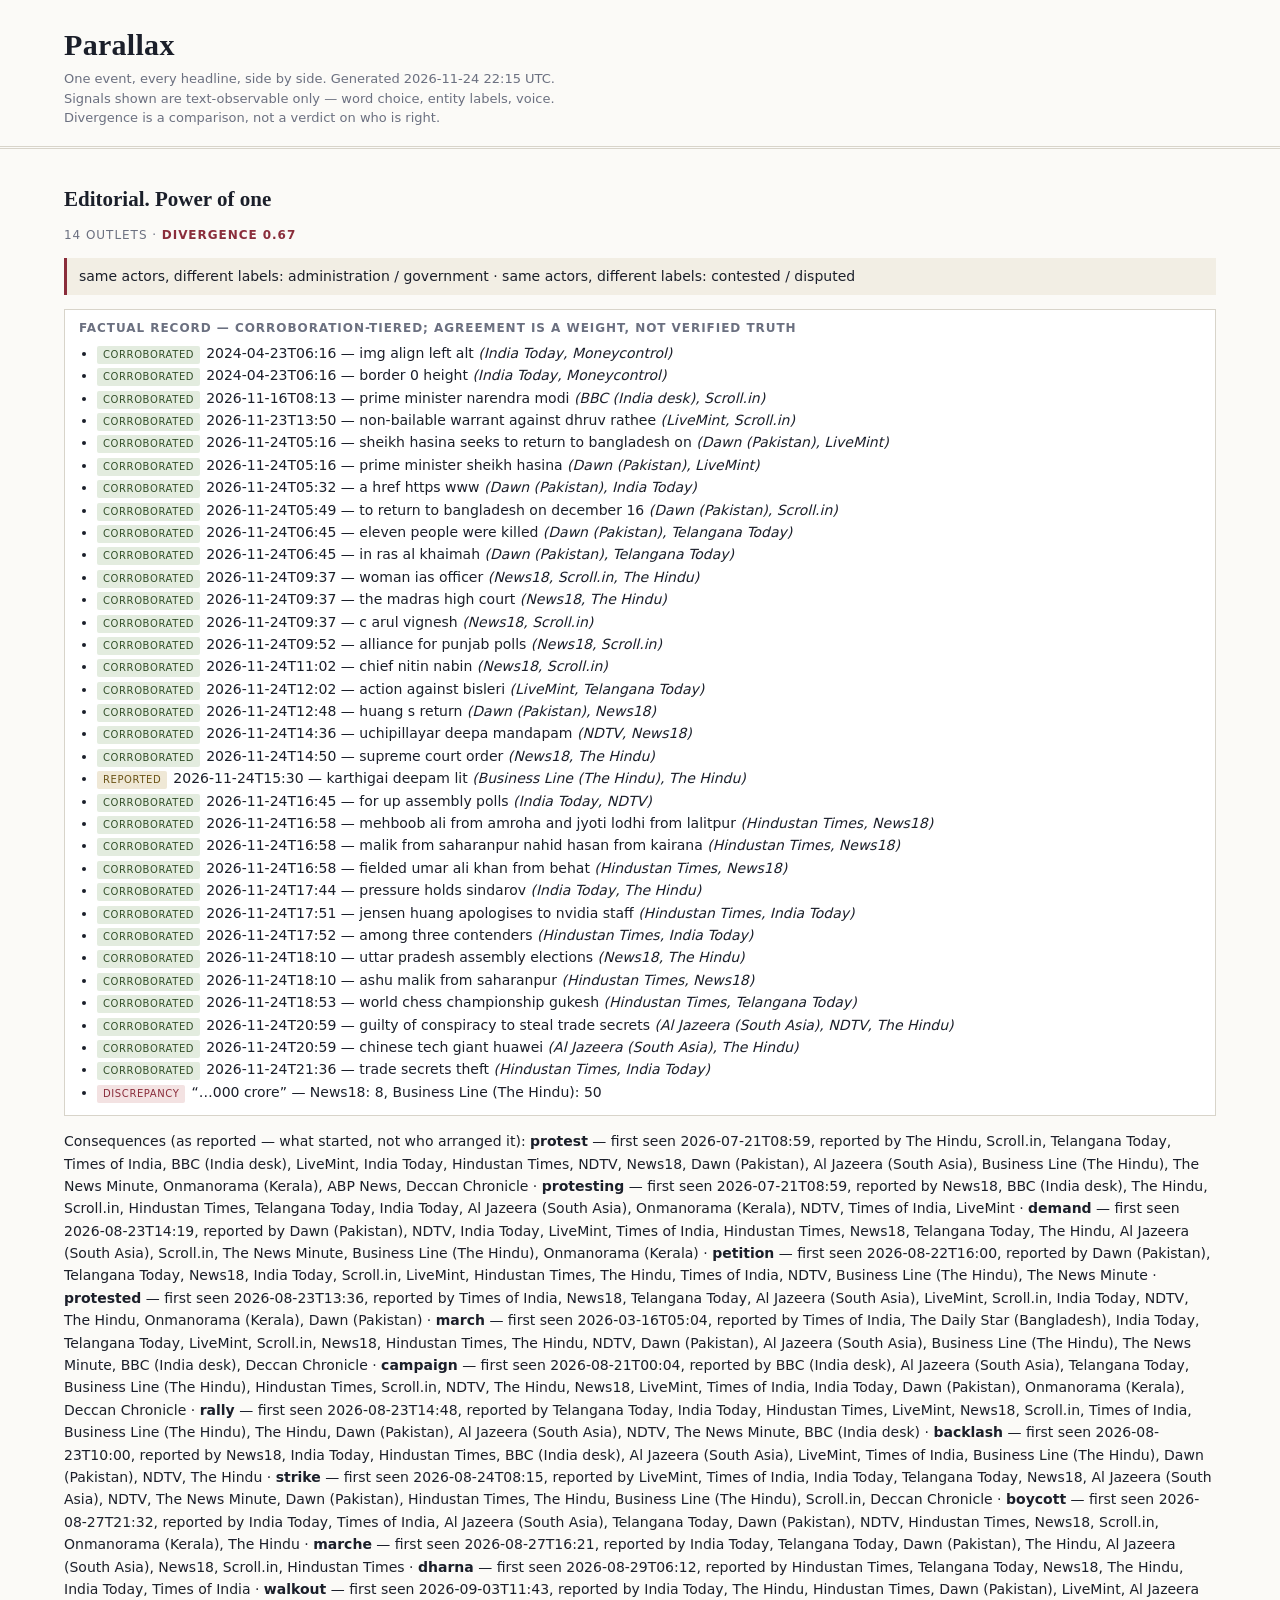
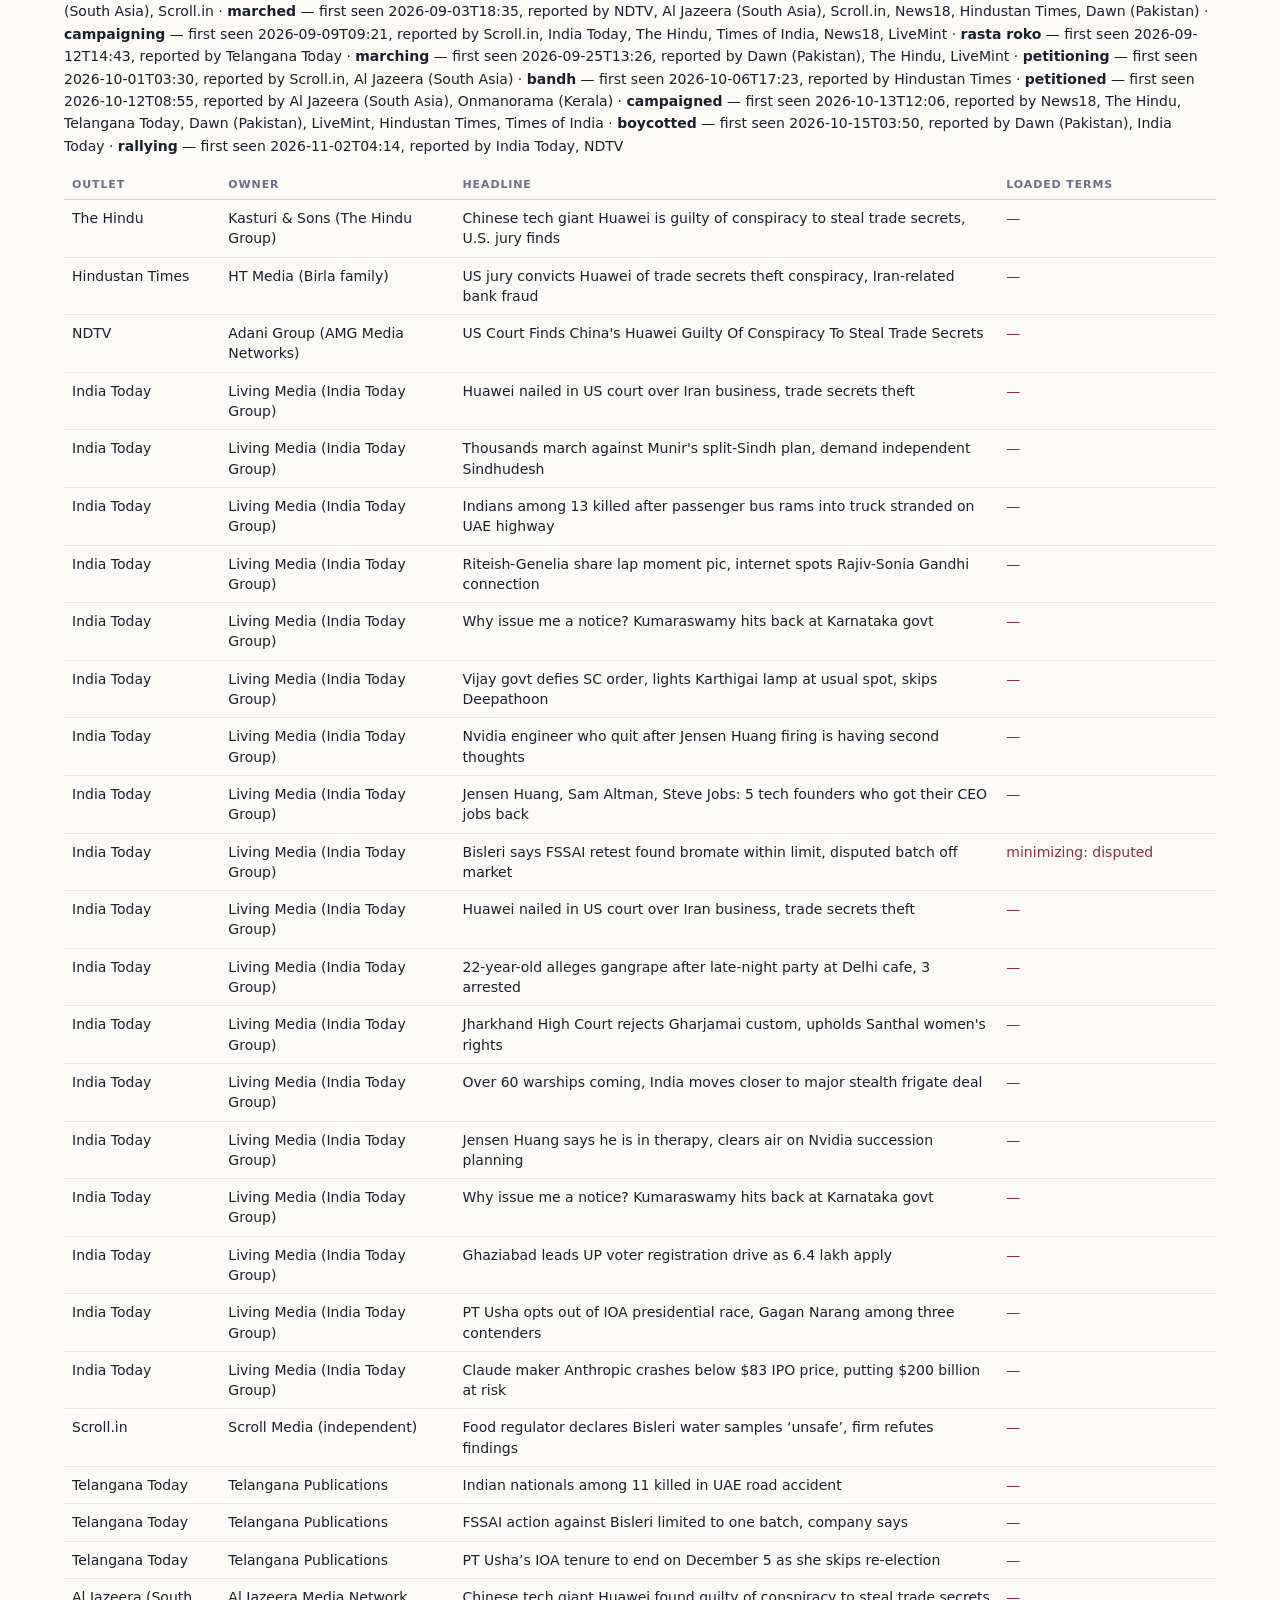
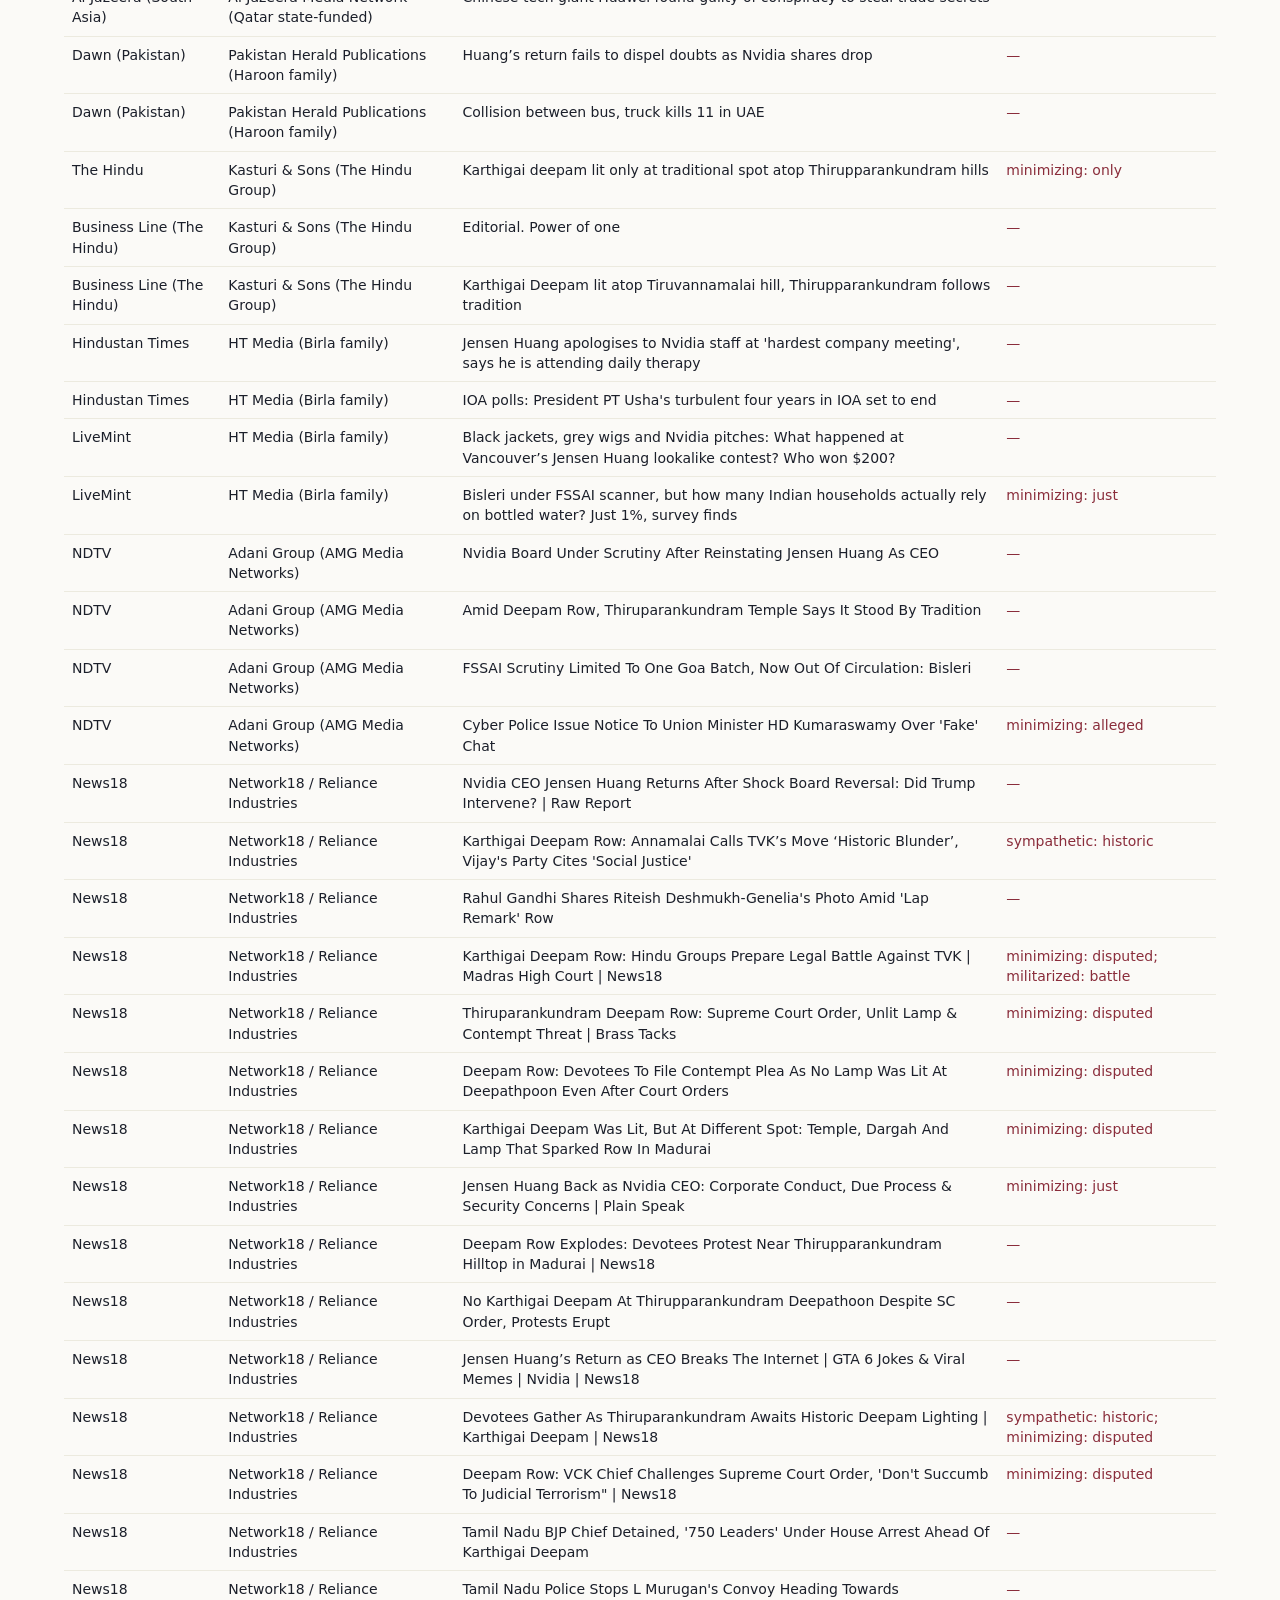
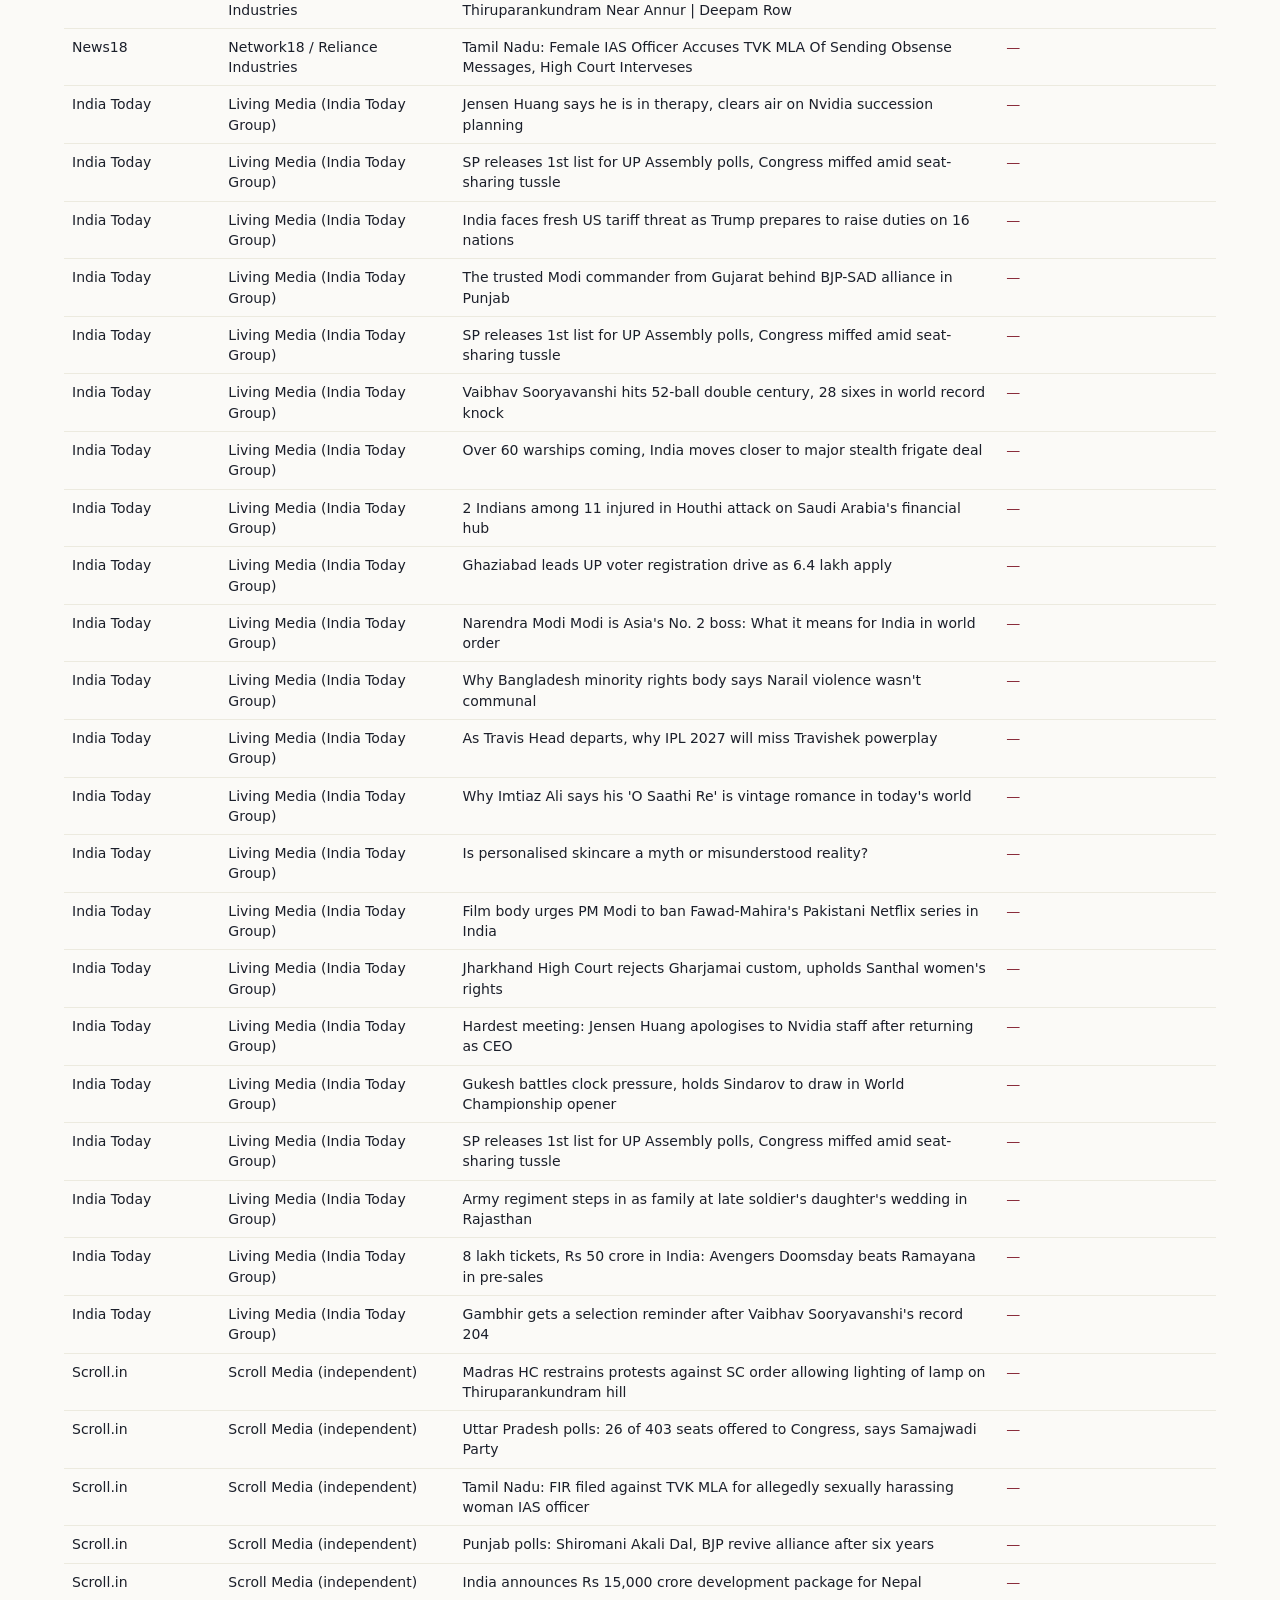
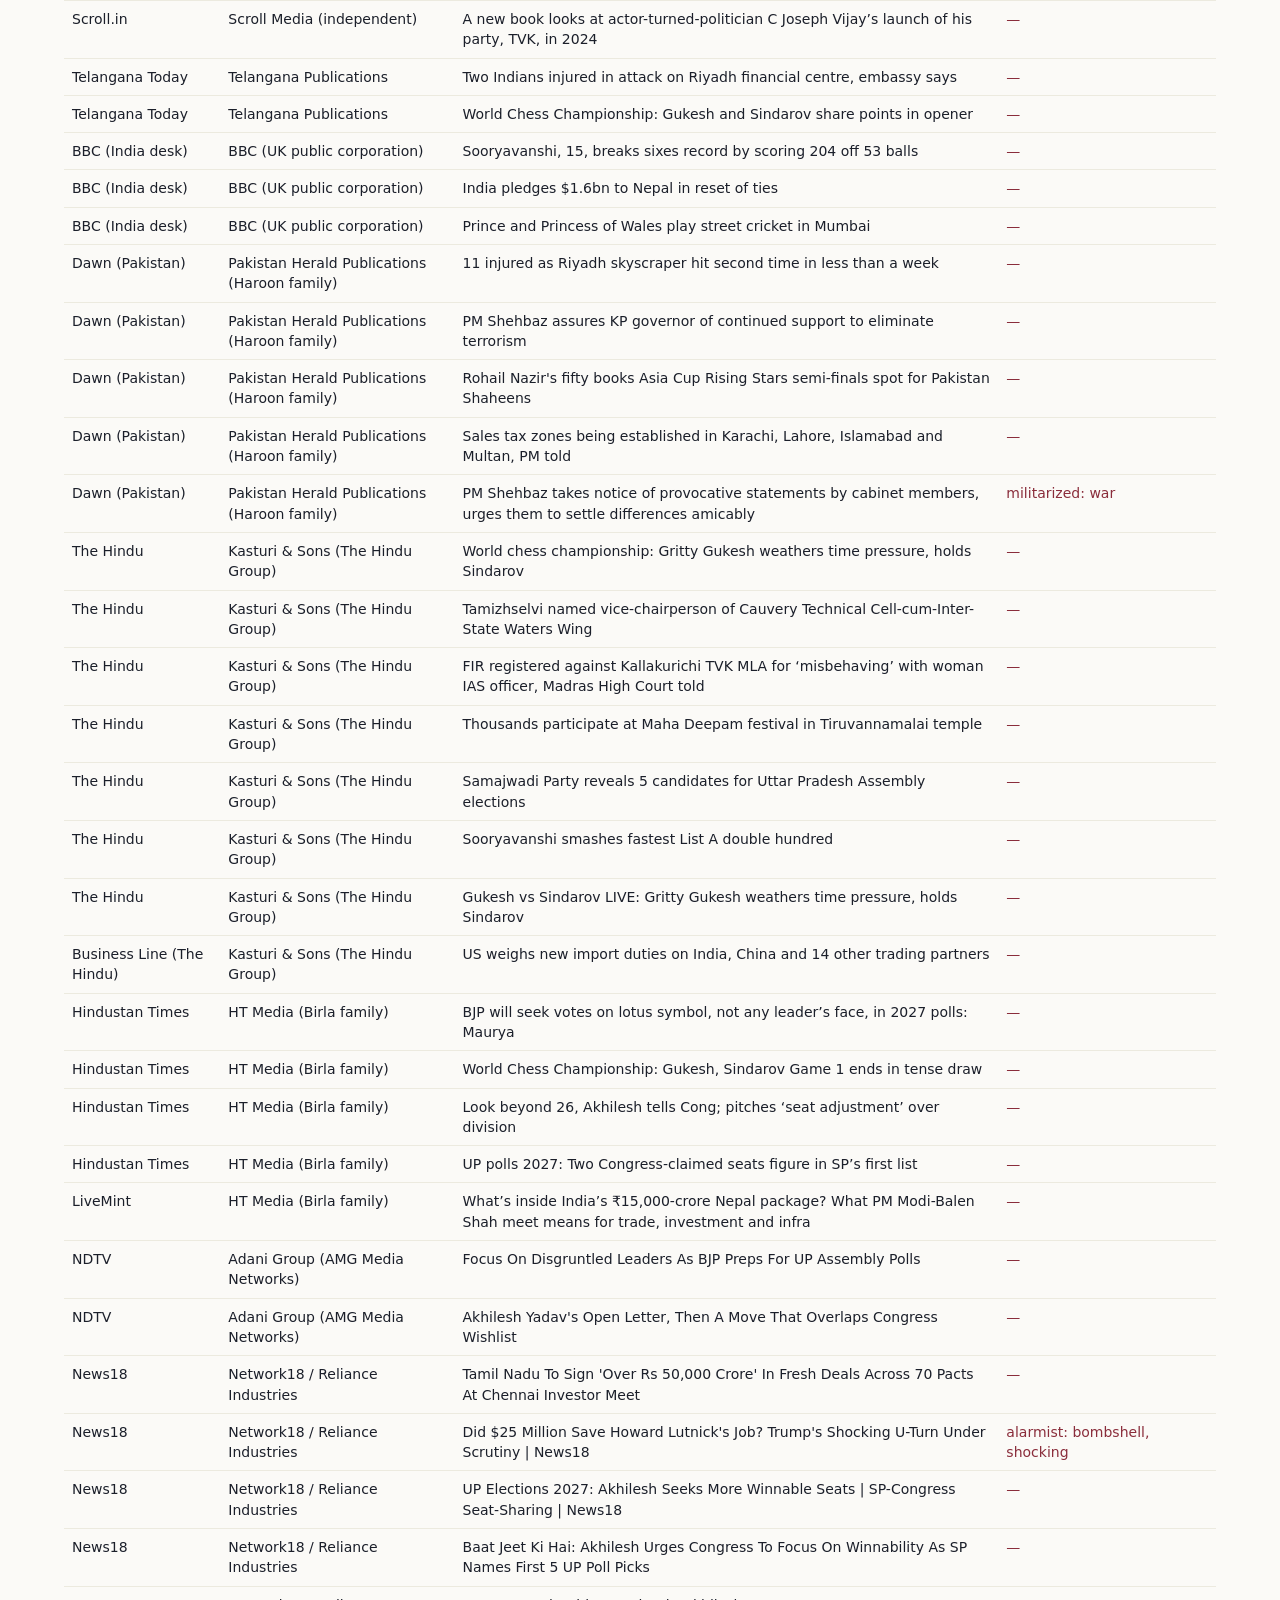
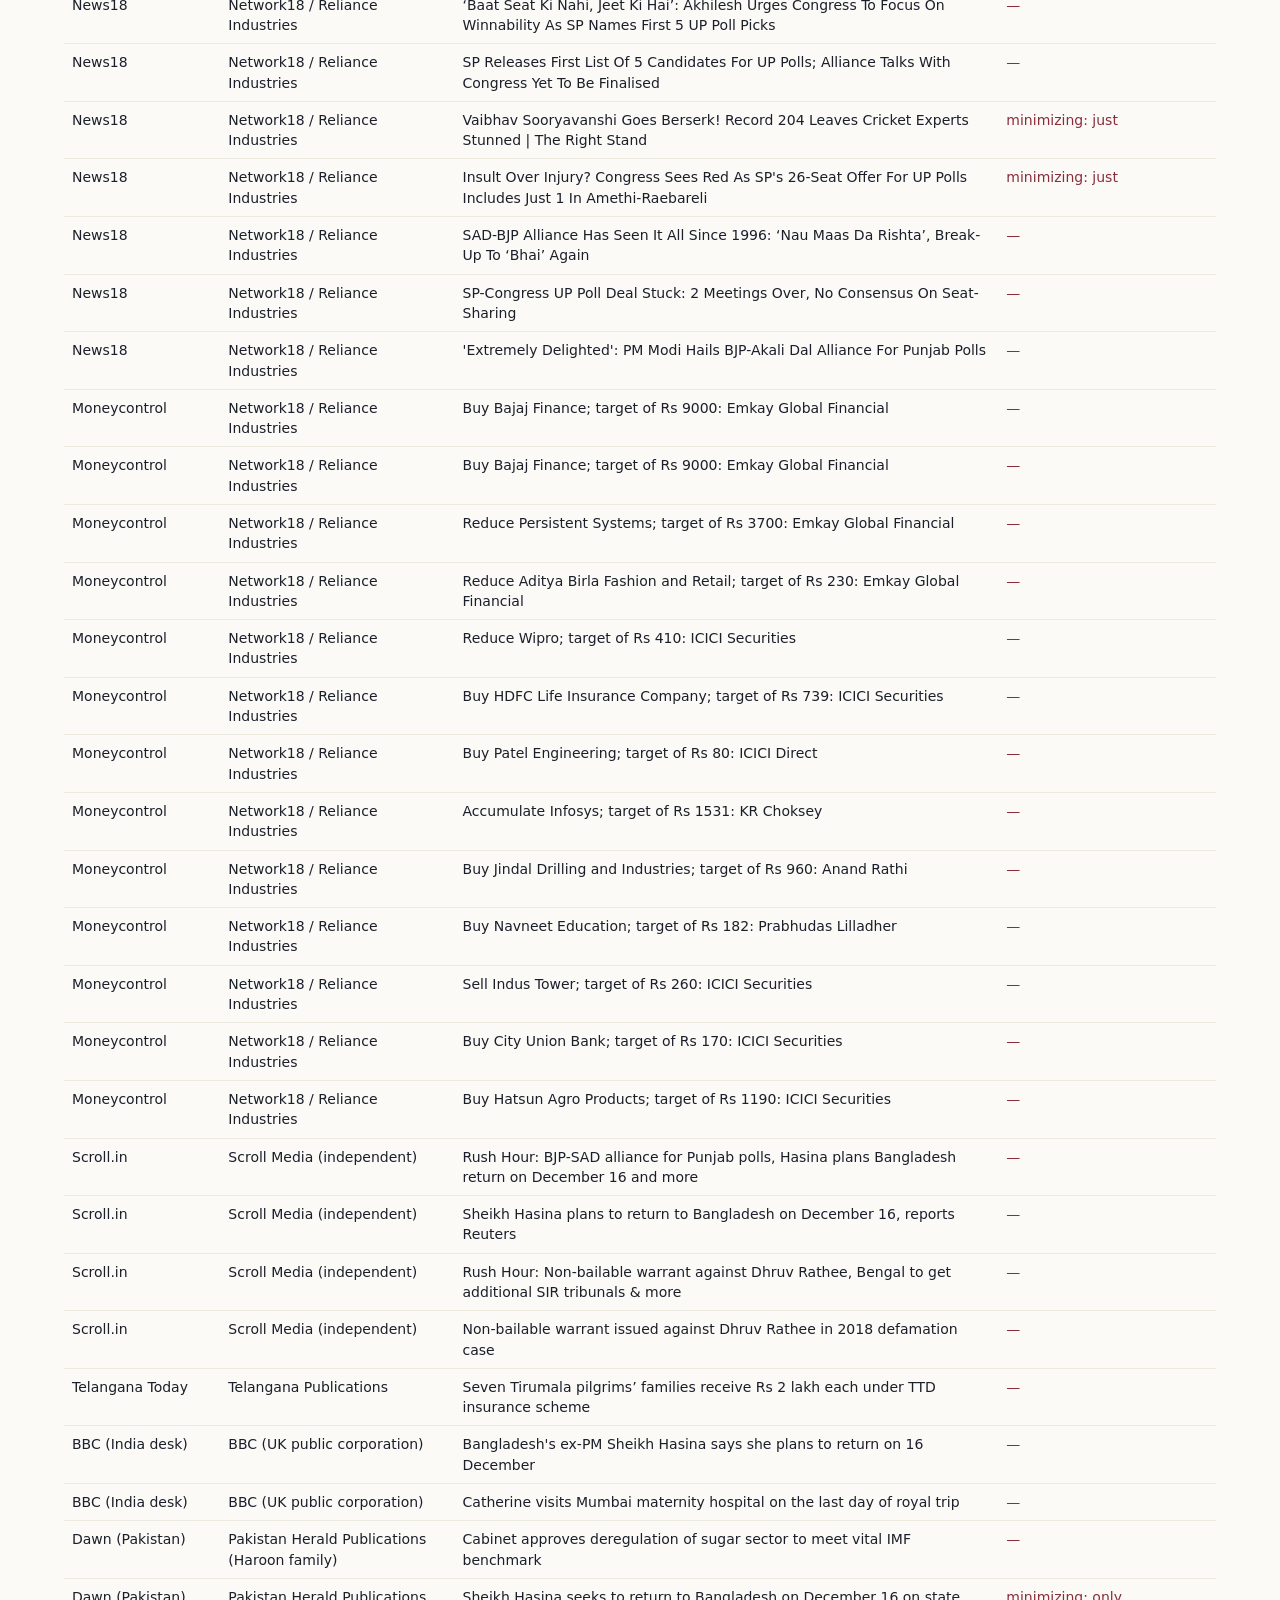
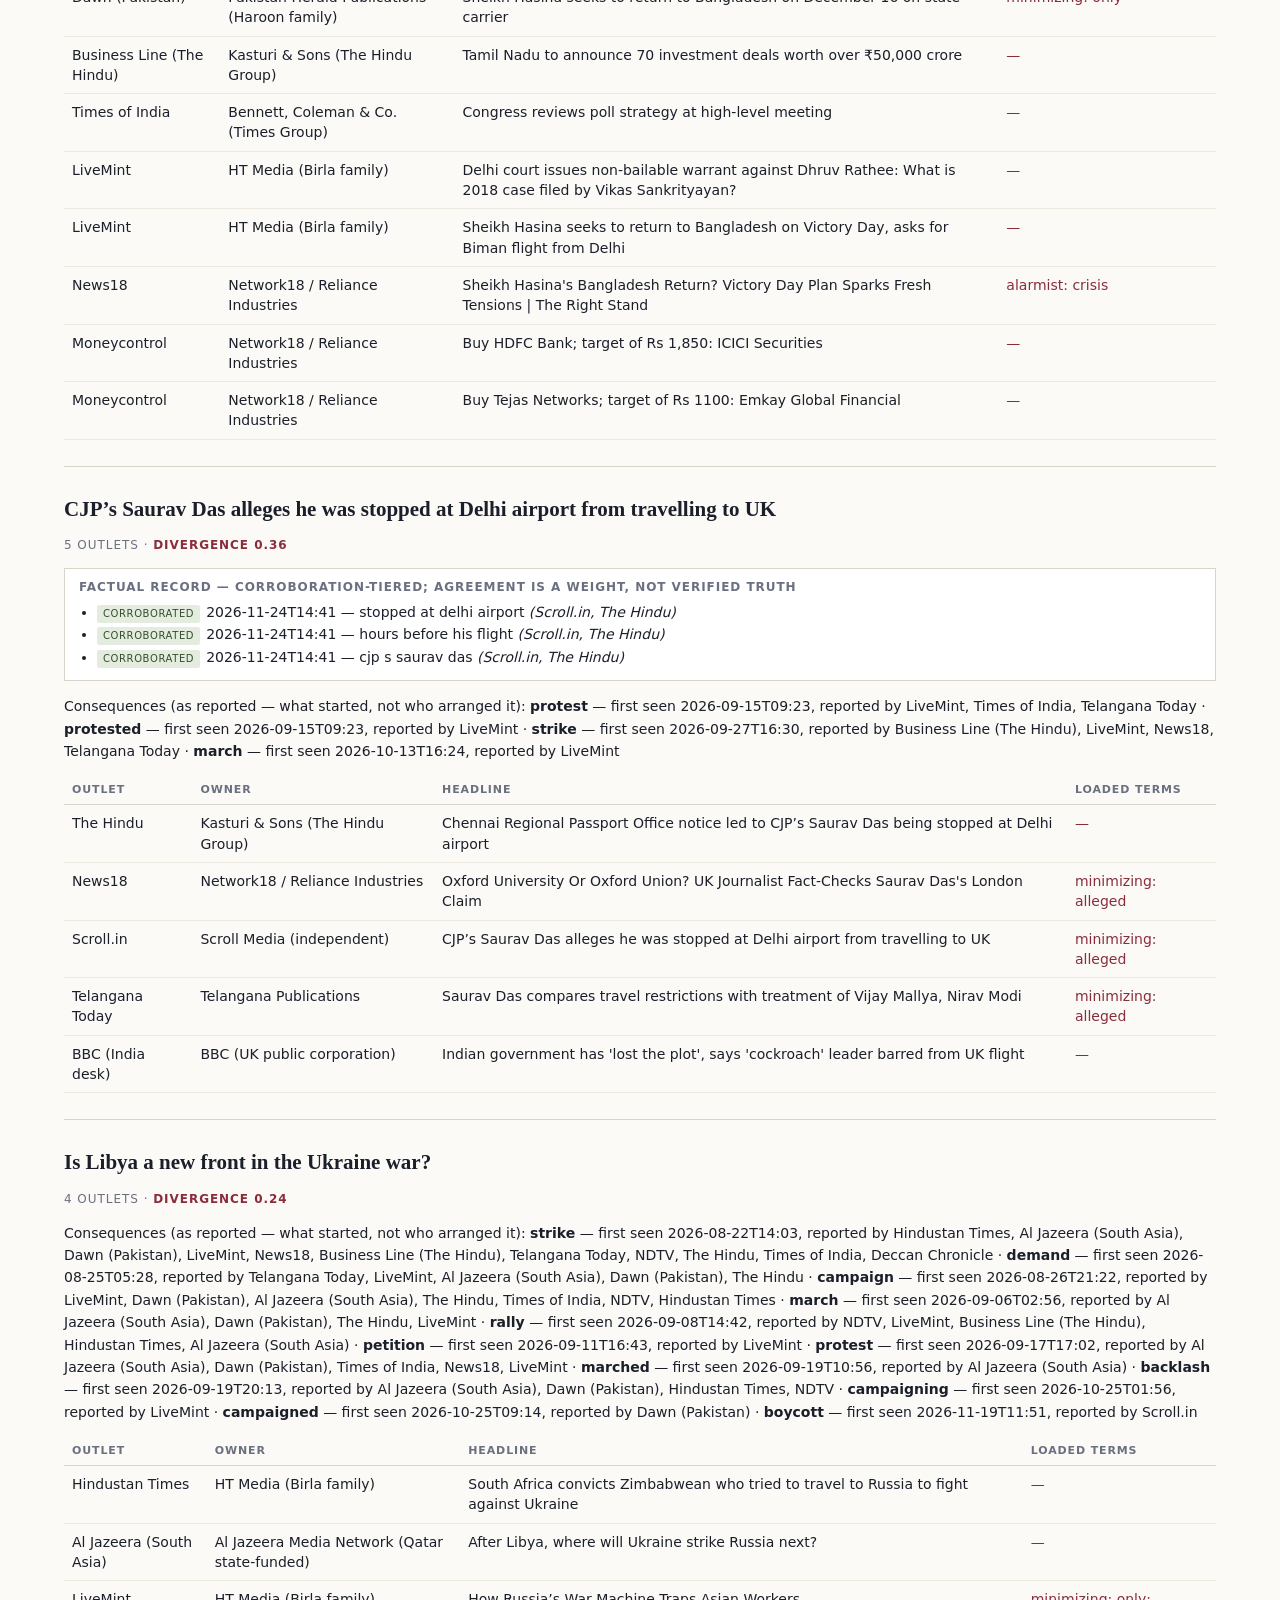
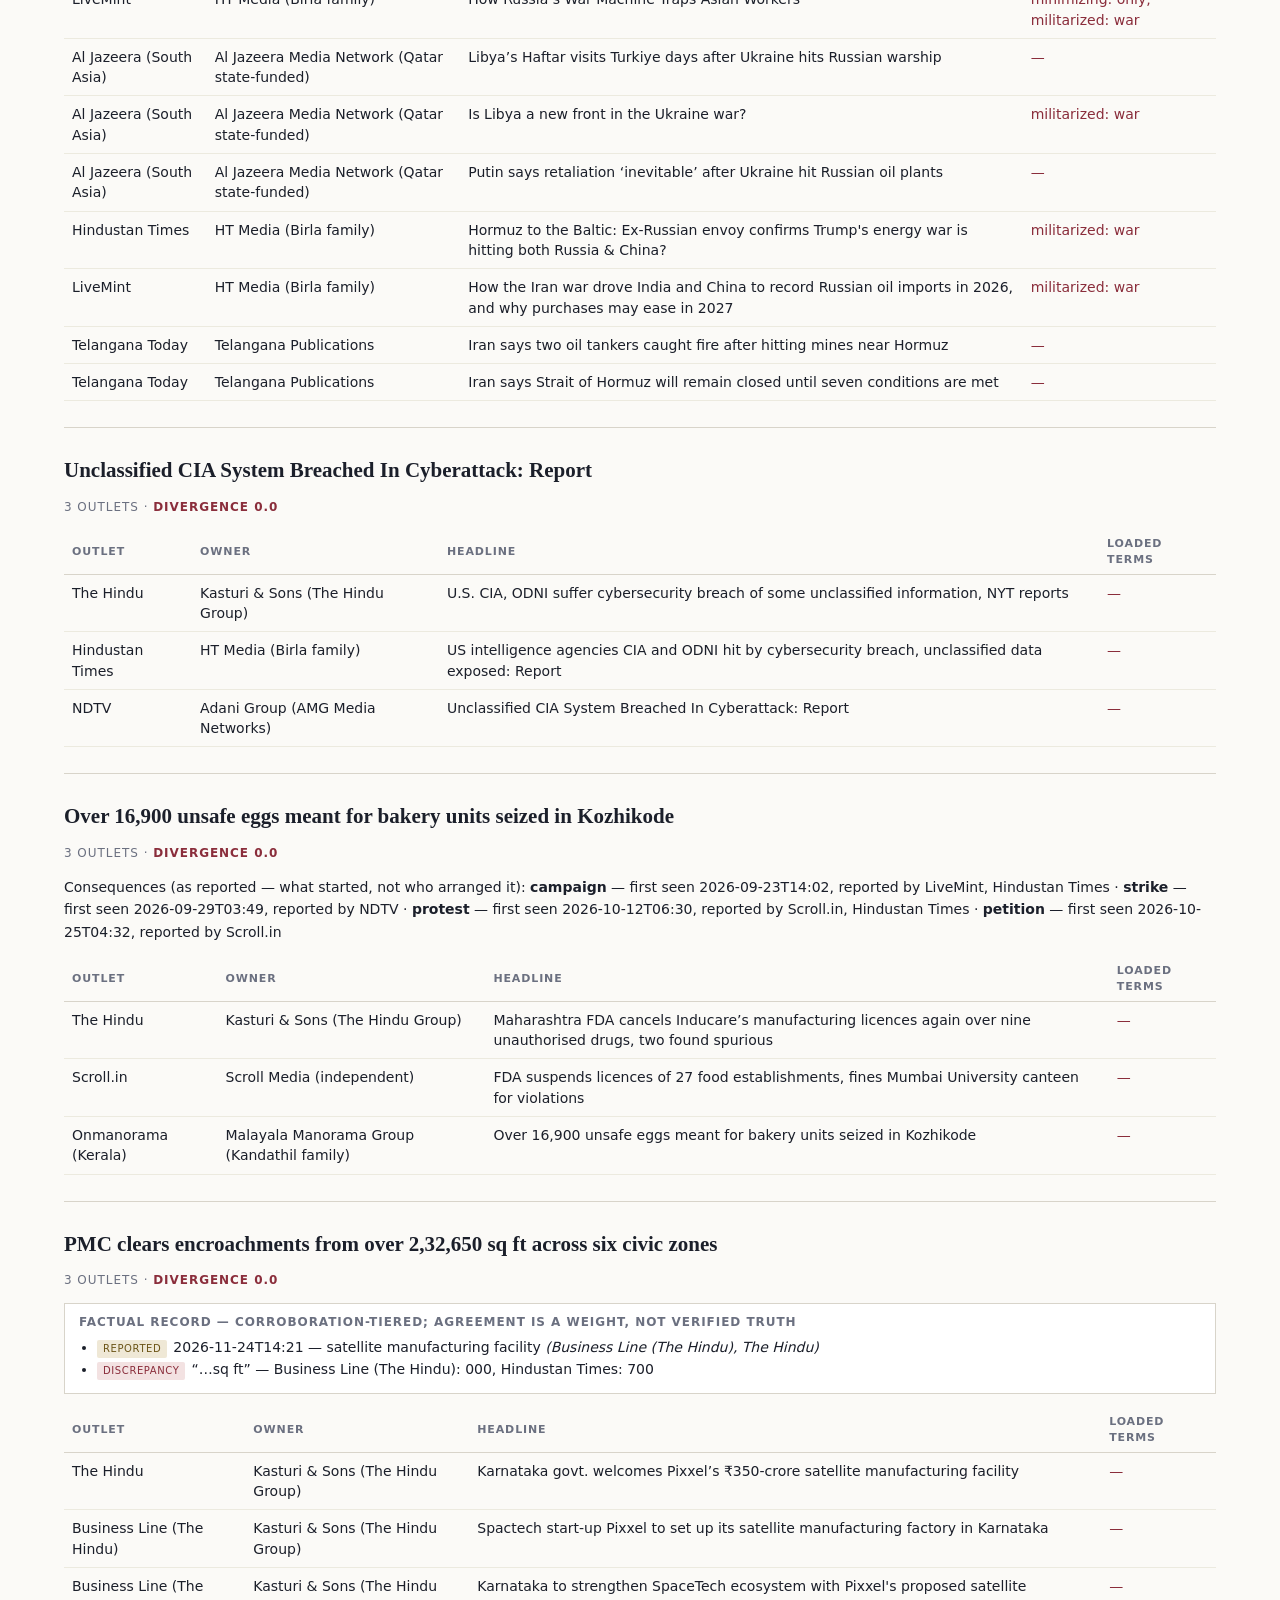
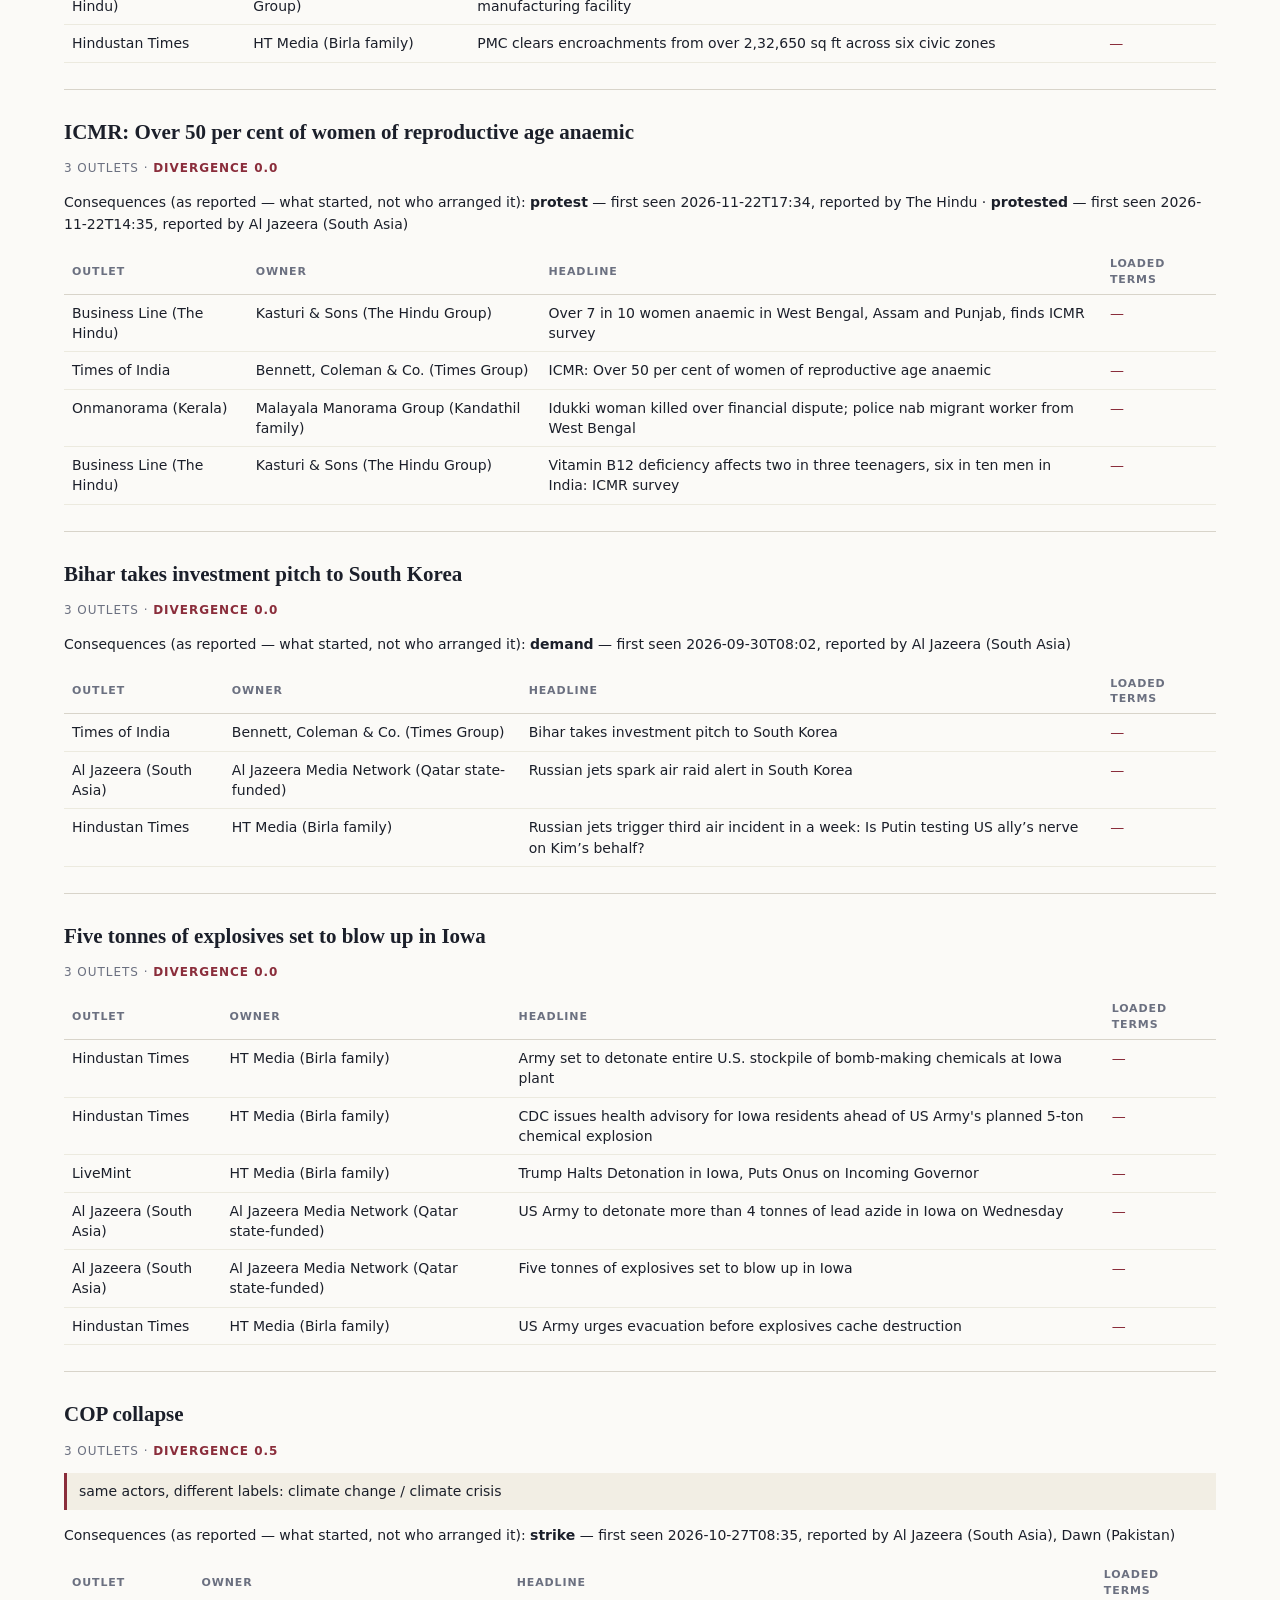
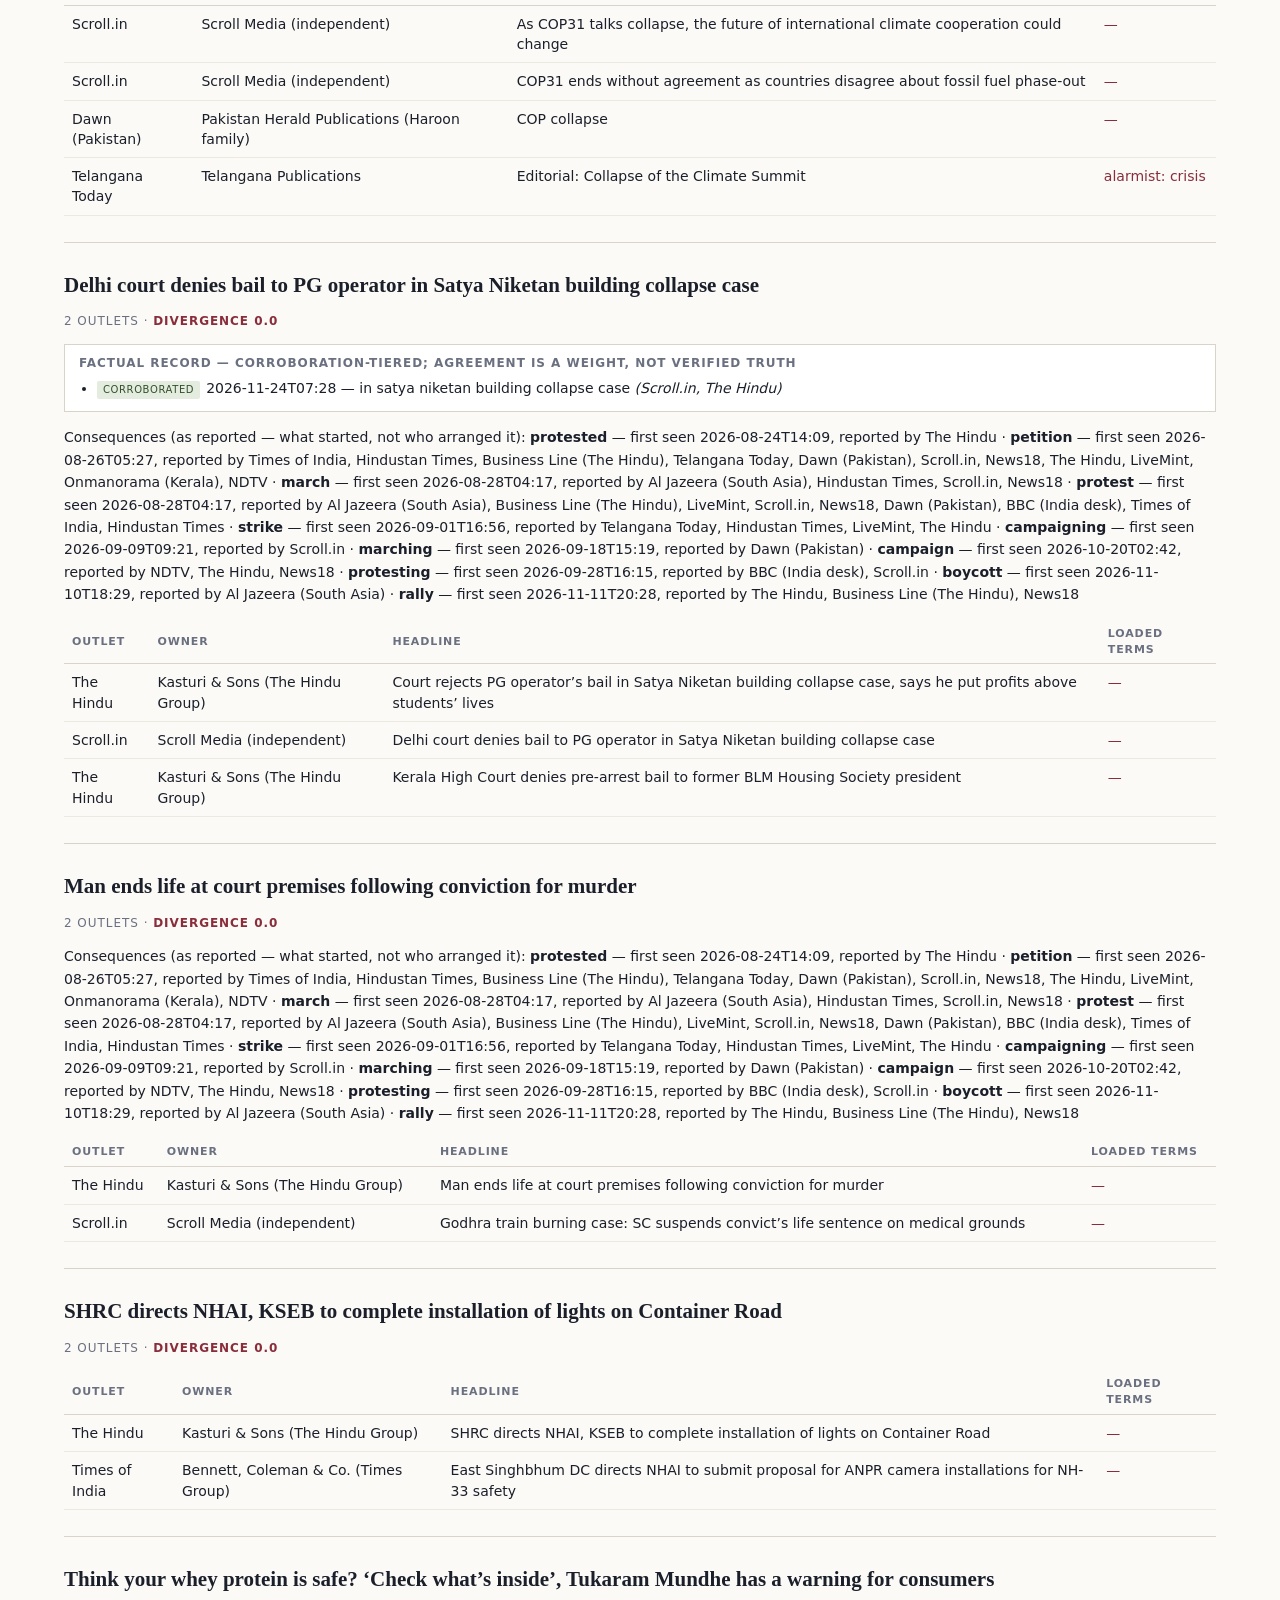
==== reports/index.html @ 53ad32b6 "reports: 2026-11-24-2215" ====
<!doctype html><html lang="en"><head><meta charset="utf-8">
<meta name="viewport" content="width=device-width,initial-scale=1">
<title>Parallax</title><style>
:root{--ink:#1b1f2a;--paper:#fbfaf7;--rule:#d8d4ca;--flag:#8a2d3b;--dim:#6b7080}
*{box-sizing:border-box}body{margin:0;background:var(--paper);color:var(--ink);
font:16px/1.55 Georgia,'Times New Roman',serif}
header{border-bottom:3px double var(--rule);padding:28px 5vw 18px}
h1{font:700 30px/1.1 Georgia,serif;margin:0;letter-spacing:.3px}
header p{color:var(--dim);font:13px/1.5 system-ui,sans-serif;max-width:64ch;margin:8px 0 0}
main{padding:8px 5vw 60px}
.story{border-bottom:1px solid var(--rule);padding:26px 0}
.story h2{font-size:21px;margin:0 0 4px}
.meta{font:12px/1.4 system-ui,sans-serif;color:var(--dim);text-transform:uppercase;
letter-spacing:.08em;margin-bottom:14px}
.score{color:var(--flag);font-weight:600}
.diverge{font:14px/1.5 system-ui,sans-serif;background:#f2eee4;border-left:3px solid var(--flag);
padding:8px 12px;margin:0 0 14px}
table{width:100%;border-collapse:collapse;font:14px/1.45 system-ui,sans-serif}
th{text-align:left;font-size:11px;text-transform:uppercase;letter-spacing:.08em;
color:var(--dim);border-bottom:1px solid var(--rule);padding:6px 8px}
td{border-bottom:1px solid #eceadf;padding:8px;vertical-align:top}
.loaded{color:var(--flag)}
.record{font:14px/1.6 system-ui,sans-serif;margin:0 0 14px;padding:12px 14px;
background:#fff;border:1px solid var(--rule)}
.record h3{font:600 12px/1 system-ui,sans-serif;text-transform:uppercase;
letter-spacing:.08em;color:var(--dim);margin:0 0 8px}
.record ul{margin:0;padding-left:18px}
.tier{display:inline-block;font-size:10px;text-transform:uppercase;
letter-spacing:.06em;padding:1px 6px;border-radius:2px;margin-right:6px}
.tier.corroborated{background:#e3ecdf;color:#33502a}
.tier.reported{background:#efe8d6;color:#6b5417}
.tier.discrepancy,.tier.single-source{background:#f3e2e2;color:var(--flag)}
.conseq{font:14px/1.6 system-ui,sans-serif;margin:0 0 14px}
.conseq strong{color:var(--ink)}
@media(max-width:640px){td:nth-child(2),th:nth-child(2){display:none}}
</style></head><body>
<header><h1>Parallax</h1>
<p>One event, every headline, side by side. Generated 2026-11-24 22:15 UTC.
Signals shown are text-observable only — word choice, entity labels,
voice. Divergence is a comparison, not a verdict on who is right.</p>
</header><main><section class="story">
  <h2>Editorial. Power of one</h2>
  <p class="meta">14 outlets ·
    <span class="score">divergence 0.67</span></p>
  <p class="diverge">same actors, different labels: administration / government · same actors, different labels: contested / disputed</p><div class="record"><h3>Factual record — corroboration-tiered; agreement is a weight, not verified truth</h3><ul><li><span class="tier corroborated">corroborated</span>2024-04-23T06:16 — img align left alt <em>(India Today, Moneycontrol)</em></li><li><span class="tier corroborated">corroborated</span>2024-04-23T06:16 — border 0 height <em>(India Today, Moneycontrol)</em></li><li><span class="tier corroborated">corroborated</span>2026-11-16T08:13 — prime minister narendra modi <em>(BBC (India desk), Scroll.in)</em></li><li><span class="tier corroborated">corroborated</span>2026-11-23T13:50 — non-bailable warrant against dhruv rathee <em>(LiveMint, Scroll.in)</em></li><li><span class="tier corroborated">corroborated</span>2026-11-24T05:16 — sheikh hasina seeks to return to bangladesh on <em>(Dawn (Pakistan), LiveMint)</em></li><li><span class="tier corroborated">corroborated</span>2026-11-24T05:16 — prime minister sheikh hasina <em>(Dawn (Pakistan), LiveMint)</em></li><li><span class="tier corroborated">corroborated</span>2026-11-24T05:32 — a href https www <em>(Dawn (Pakistan), India Today)</em></li><li><span class="tier corroborated">corroborated</span>2026-11-24T05:49 — to return to bangladesh on december 16 <em>(Dawn (Pakistan), Scroll.in)</em></li><li><span class="tier corroborated">corroborated</span>2026-11-24T06:45 — eleven people were killed <em>(Dawn (Pakistan), Telangana Today)</em></li><li><span class="tier corroborated">corroborated</span>2026-11-24T06:45 — in ras al khaimah <em>(Dawn (Pakistan), Telangana Today)</em></li><li><span class="tier corroborated">corroborated</span>2026-11-24T09:37 — woman ias officer <em>(News18, Scroll.in, The Hindu)</em></li><li><span class="tier corroborated">corroborated</span>2026-11-24T09:37 — the madras high court <em>(News18, The Hindu)</em></li><li><span class="tier corroborated">corroborated</span>2026-11-24T09:37 — c arul vignesh <em>(News18, Scroll.in)</em></li><li><span class="tier corroborated">corroborated</span>2026-11-24T09:52 — alliance for punjab polls <em>(News18, Scroll.in)</em></li><li><span class="tier corroborated">corroborated</span>2026-11-24T11:02 — chief nitin nabin <em>(News18, Scroll.in)</em></li><li><span class="tier corroborated">corroborated</span>2026-11-24T12:02 — action against bisleri <em>(LiveMint, Telangana Today)</em></li><li><span class="tier corroborated">corroborated</span>2026-11-24T12:48 — huang s return <em>(Dawn (Pakistan), News18)</em></li><li><span class="tier corroborated">corroborated</span>2026-11-24T14:36 — uchipillayar deepa mandapam <em>(NDTV, News18)</em></li><li><span class="tier corroborated">corroborated</span>2026-11-24T14:50 — supreme court order <em>(News18, The Hindu)</em></li><li><span class="tier reported">reported</span>2026-11-24T15:30 — karthigai deepam lit <em>(Business Line (The Hindu), The Hindu)</em></li><li><span class="tier corroborated">corroborated</span>2026-11-24T16:45 — for up assembly polls <em>(India Today, NDTV)</em></li><li><span class="tier corroborated">corroborated</span>2026-11-24T16:58 — mehboob ali from amroha and jyoti lodhi from lalitpur <em>(Hindustan Times, News18)</em></li><li><span class="tier corroborated">corroborated</span>2026-11-24T16:58 — malik from saharanpur nahid hasan from kairana <em>(Hindustan Times, News18)</em></li><li><span class="tier corroborated">corroborated</span>2026-11-24T16:58 — fielded umar ali khan from behat <em>(Hindustan Times, News18)</em></li><li><span class="tier corroborated">corroborated</span>2026-11-24T17:44 — pressure holds sindarov <em>(India Today, The Hindu)</em></li><li><span class="tier corroborated">corroborated</span>2026-11-24T17:51 — jensen huang apologises to nvidia staff <em>(Hindustan Times, India Today)</em></li><li><span class="tier corroborated">corroborated</span>2026-11-24T17:52 — among three contenders <em>(Hindustan Times, India Today)</em></li><li><span class="tier corroborated">corroborated</span>2026-11-24T18:10 — uttar pradesh assembly elections <em>(News18, The Hindu)</em></li><li><span class="tier corroborated">corroborated</span>2026-11-24T18:10 — ashu malik from saharanpur <em>(Hindustan Times, News18)</em></li><li><span class="tier corroborated">corroborated</span>2026-11-24T18:53 — world chess championship gukesh <em>(Hindustan Times, Telangana Today)</em></li><li><span class="tier corroborated">corroborated</span>2026-11-24T20:59 — guilty of conspiracy to steal trade secrets <em>(Al Jazeera (South Asia), NDTV, The Hindu)</em></li><li><span class="tier corroborated">corroborated</span>2026-11-24T20:59 — chinese tech giant huawei <em>(Al Jazeera (South Asia), The Hindu)</em></li><li><span class="tier corroborated">corroborated</span>2026-11-24T21:36 — trade secrets theft <em>(Hindustan Times, India Today)</em></li><li><span class="tier discrepancy">discrepancy</span>“…000 crore” — News18: 8, Business Line (The Hindu): 50</li></ul></div><p class="conseq">Consequences (as reported — what started, not who arranged it): <strong>protest</strong> — first seen 2026-07-21T08:59, reported by The Hindu, Scroll.in, Telangana Today, Times of India, BBC (India desk), LiveMint, India Today, Hindustan Times, NDTV, News18, Dawn (Pakistan), Al Jazeera (South Asia), Business Line (The Hindu), The News Minute, Onmanorama (Kerala), ABP News, Deccan Chronicle · <strong>protesting</strong> — first seen 2026-07-21T08:59, reported by News18, BBC (India desk), The Hindu, Scroll.in, Hindustan Times, Telangana Today, India Today, Al Jazeera (South Asia), Onmanorama (Kerala), NDTV, Times of India, LiveMint · <strong>demand</strong> — first seen 2026-08-23T14:19, reported by Dawn (Pakistan), NDTV, India Today, LiveMint, Times of India, Hindustan Times, News18, Telangana Today, The Hindu, Al Jazeera (South Asia), Scroll.in, The News Minute, Business Line (The Hindu), Onmanorama (Kerala) · <strong>petition</strong> — first seen 2026-08-22T16:00, reported by Dawn (Pakistan), Telangana Today, News18, India Today, Scroll.in, LiveMint, Hindustan Times, The Hindu, Times of India, NDTV, Business Line (The Hindu), The News Minute · <strong>protested</strong> — first seen 2026-08-23T13:36, reported by Times of India, News18, Telangana Today, Al Jazeera (South Asia), LiveMint, Scroll.in, India Today, NDTV, The Hindu, Onmanorama (Kerala), Dawn (Pakistan) · <strong>march</strong> — first seen 2026-03-16T05:04, reported by Times of India, The Daily Star (Bangladesh), India Today, Telangana Today, LiveMint, Scroll.in, News18, Hindustan Times, The Hindu, NDTV, Dawn (Pakistan), Al Jazeera (South Asia), Business Line (The Hindu), The News Minute, BBC (India desk), Deccan Chronicle · <strong>campaign</strong> — first seen 2026-08-21T00:04, reported by BBC (India desk), Al Jazeera (South Asia), Telangana Today, Business Line (The Hindu), Hindustan Times, Scroll.in, NDTV, The Hindu, News18, LiveMint, Times of India, India Today, Dawn (Pakistan), Onmanorama (Kerala), Deccan Chronicle · <strong>rally</strong> — first seen 2026-08-23T14:48, reported by Telangana Today, India Today, Hindustan Times, LiveMint, News18, Scroll.in, Times of India, Business Line (The Hindu), The Hindu, Dawn (Pakistan), Al Jazeera (South Asia), NDTV, The News Minute, BBC (India desk) · <strong>backlash</strong> — first seen 2026-08-23T10:00, reported by News18, India Today, Hindustan Times, BBC (India desk), Al Jazeera (South Asia), LiveMint, Times of India, Business Line (The Hindu), Dawn (Pakistan), NDTV, The Hindu · <strong>strike</strong> — first seen 2026-08-24T08:15, reported by LiveMint, Times of India, India Today, Telangana Today, News18, Al Jazeera (South Asia), NDTV, The News Minute, Dawn (Pakistan), Hindustan Times, The Hindu, Business Line (The Hindu), Scroll.in, Deccan Chronicle · <strong>boycott</strong> — first seen 2026-08-27T21:32, reported by India Today, Times of India, Al Jazeera (South Asia), Telangana Today, Dawn (Pakistan), NDTV, Hindustan Times, News18, Scroll.in, Onmanorama (Kerala), The Hindu · <strong>marche</strong> — first seen 2026-08-27T16:21, reported by India Today, Telangana Today, Dawn (Pakistan), The Hindu, Al Jazeera (South Asia), News18, Scroll.in, Hindustan Times · <strong>dharna</strong> — first seen 2026-08-29T06:12, reported by Hindustan Times, Telangana Today, News18, The Hindu, India Today, Times of India · <strong>walkout</strong> — first seen 2026-09-03T11:43, reported by India Today, The Hindu, Hindustan Times, Dawn (Pakistan), LiveMint, Al Jazeera (South Asia), Scroll.in · <strong>marched</strong> — first seen 2026-09-03T18:35, reported by NDTV, Al Jazeera (South Asia), Scroll.in, News18, Hindustan Times, Dawn (Pakistan) · <strong>campaigning</strong> — first seen 2026-09-09T09:21, reported by Scroll.in, India Today, The Hindu, Times of India, News18, LiveMint · <strong>rasta roko</strong> — first seen 2026-09-12T14:43, reported by Telangana Today · <strong>marching</strong> — first seen 2026-09-25T13:26, reported by Dawn (Pakistan), The Hindu, LiveMint · <strong>petitioning</strong> — first seen 2026-10-01T03:30, reported by Scroll.in, Al Jazeera (South Asia) · <strong>bandh</strong> — first seen 2026-10-06T17:23, reported by Hindustan Times · <strong>petitioned</strong> — first seen 2026-10-12T08:55, reported by Al Jazeera (South Asia), Onmanorama (Kerala) · <strong>campaigned</strong> — first seen 2026-10-13T12:06, reported by News18, The Hindu, Telangana Today, Dawn (Pakistan), LiveMint, Hindustan Times, Times of India · <strong>boycotted</strong> — first seen 2026-10-15T03:50, reported by Dawn (Pakistan), India Today · <strong>rallying</strong> — first seen 2026-11-02T04:14, reported by India Today, NDTV</p>
  <table><thead><tr><th>Outlet</th><th>Owner</th><th>Headline</th>
  <th>Loaded terms</th></tr></thead><tbody><tr><td>The Hindu</td><td>Kasturi &amp; Sons (The Hindu Group)</td><td>Chinese tech giant Huawei is guilty of conspiracy to steal trade secrets, U.S. jury finds</td><td class='loaded'>—</td></tr><tr><td>Hindustan Times</td><td>HT Media (Birla family)</td><td>US jury convicts Huawei of trade secrets theft conspiracy, Iran-related bank fraud</td><td class='loaded'>—</td></tr><tr><td>NDTV</td><td>Adani Group (AMG Media Networks)</td><td>US Court Finds China&#x27;s Huawei Guilty Of Conspiracy To Steal Trade Secrets</td><td class='loaded'>—</td></tr><tr><td>India Today</td><td>Living Media (India Today Group)</td><td>Huawei nailed in US court over Iran business, trade secrets theft</td><td class='loaded'>—</td></tr><tr><td>India Today</td><td>Living Media (India Today Group)</td><td>Thousands march against Munir&#x27;s split-Sindh plan, demand independent Sindhudesh</td><td class='loaded'>—</td></tr><tr><td>India Today</td><td>Living Media (India Today Group)</td><td>Indians among 13 killed after passenger bus rams into truck stranded on UAE highway</td><td class='loaded'>—</td></tr><tr><td>India Today</td><td>Living Media (India Today Group)</td><td>Riteish-Genelia share lap moment pic, internet spots Rajiv-Sonia Gandhi connection</td><td class='loaded'>—</td></tr><tr><td>India Today</td><td>Living Media (India Today Group)</td><td>Why issue me a notice? Kumaraswamy hits back at Karnataka govt</td><td class='loaded'>—</td></tr><tr><td>India Today</td><td>Living Media (India Today Group)</td><td>Vijay govt defies SC order, lights Karthigai lamp at usual spot, skips Deepathoon</td><td class='loaded'>—</td></tr><tr><td>India Today</td><td>Living Media (India Today Group)</td><td>Nvidia engineer who quit after Jensen Huang firing is having second thoughts</td><td class='loaded'>—</td></tr><tr><td>India Today</td><td>Living Media (India Today Group)</td><td>Jensen Huang, Sam Altman, Steve Jobs: 5 tech founders who got their CEO jobs back</td><td class='loaded'>—</td></tr><tr><td>India Today</td><td>Living Media (India Today Group)</td><td>Bisleri says FSSAI retest found bromate within limit, disputed batch off market</td><td class='loaded'>minimizing: disputed</td></tr><tr><td>India Today</td><td>Living Media (India Today Group)</td><td>Huawei nailed in US court over Iran business, trade secrets theft</td><td class='loaded'>—</td></tr><tr><td>India Today</td><td>Living Media (India Today Group)</td><td>22-year-old alleges gangrape after late-night party at Delhi cafe, 3 arrested</td><td class='loaded'>—</td></tr><tr><td>India Today</td><td>Living Media (India Today Group)</td><td>Jharkhand High Court rejects Gharjamai custom, upholds Santhal women&#x27;s rights</td><td class='loaded'>—</td></tr><tr><td>India Today</td><td>Living Media (India Today Group)</td><td>Over 60 warships coming, India moves closer to major stealth frigate deal</td><td class='loaded'>—</td></tr><tr><td>India Today</td><td>Living Media (India Today Group)</td><td>Jensen Huang says he is in therapy, clears air on Nvidia succession planning</td><td class='loaded'>—</td></tr><tr><td>India Today</td><td>Living Media (India Today Group)</td><td>Why issue me a notice? Kumaraswamy hits back at Karnataka govt</td><td class='loaded'>—</td></tr><tr><td>India Today</td><td>Living Media (India Today Group)</td><td>Ghaziabad leads UP voter registration drive as 6.4 lakh apply</td><td class='loaded'>—</td></tr><tr><td>India Today</td><td>Living Media (India Today Group)</td><td>PT Usha opts out of IOA presidential race, Gagan Narang among three contenders</td><td class='loaded'>—</td></tr><tr><td>India Today</td><td>Living Media (India Today Group)</td><td>Claude maker Anthropic crashes below $83 IPO price, putting $200 billion at risk</td><td class='loaded'>—</td></tr><tr><td>Scroll.in</td><td>Scroll Media (independent)</td><td>Food regulator declares Bisleri water samples ‘unsafe’, firm refutes findings</td><td class='loaded'>—</td></tr><tr><td>Telangana Today</td><td>Telangana Publications</td><td>Indian nationals among 11 killed in UAE road accident</td><td class='loaded'>—</td></tr><tr><td>Telangana Today</td><td>Telangana Publications</td><td>FSSAI action against Bisleri limited to one batch, company says</td><td class='loaded'>—</td></tr><tr><td>Telangana Today</td><td>Telangana Publications</td><td>PT Usha’s IOA tenure to end on December 5 as she skips re-election</td><td class='loaded'>—</td></tr><tr><td>Al Jazeera (South Asia)</td><td>Al Jazeera Media Network (Qatar state-funded)</td><td>Chinese tech giant Huawei found guilty of conspiracy to steal trade secrets</td><td class='loaded'>—</td></tr><tr><td>Dawn (Pakistan)</td><td>Pakistan Herald Publications (Haroon family)</td><td>Huang’s return fails to dispel doubts as Nvidia shares drop</td><td class='loaded'>—</td></tr><tr><td>Dawn (Pakistan)</td><td>Pakistan Herald Publications (Haroon family)</td><td>Collision between bus, truck kills 11 in UAE</td><td class='loaded'>—</td></tr><tr><td>The Hindu</td><td>Kasturi &amp; Sons (The Hindu Group)</td><td>Karthigai deepam lit only at traditional spot atop Thirupparankundram hills</td><td class='loaded'>minimizing: only</td></tr><tr><td>Business Line (The Hindu)</td><td>Kasturi &amp; Sons (The Hindu Group)</td><td>Editorial. Power of one</td><td class='loaded'>—</td></tr><tr><td>Business Line (The Hindu)</td><td>Kasturi &amp; Sons (The Hindu Group)</td><td>Karthigai Deepam lit atop Tiruvannamalai hill, Thirupparankundram follows tradition</td><td class='loaded'>—</td></tr><tr><td>Hindustan Times</td><td>HT Media (Birla family)</td><td>Jensen Huang apologises to Nvidia staff at &#x27;hardest company meeting&#x27;, says he is attending daily therapy</td><td class='loaded'>—</td></tr><tr><td>Hindustan Times</td><td>HT Media (Birla family)</td><td>IOA polls: President PT Usha&#x27;s turbulent four years in IOA set to end</td><td class='loaded'>—</td></tr><tr><td>LiveMint</td><td>HT Media (Birla family)</td><td>Black jackets, grey wigs and Nvidia pitches: What happened at Vancouver’s Jensen Huang lookalike contest? Who won $200?</td><td class='loaded'>—</td></tr><tr><td>LiveMint</td><td>HT Media (Birla family)</td><td>Bisleri under FSSAI scanner, but how many Indian households actually rely on bottled water? Just 1%, survey finds</td><td class='loaded'>minimizing: just</td></tr><tr><td>NDTV</td><td>Adani Group (AMG Media Networks)</td><td>Nvidia Board Under Scrutiny After Reinstating Jensen Huang As CEO</td><td class='loaded'>—</td></tr><tr><td>NDTV</td><td>Adani Group (AMG Media Networks)</td><td>Amid Deepam Row, Thiruparankundram Temple Says It Stood By Tradition</td><td class='loaded'>—</td></tr><tr><td>NDTV</td><td>Adani Group (AMG Media Networks)</td><td>FSSAI Scrutiny Limited To One Goa Batch, Now Out Of Circulation: Bisleri</td><td class='loaded'>—</td></tr><tr><td>NDTV</td><td>Adani Group (AMG Media Networks)</td><td>Cyber Police Issue Notice To Union Minister HD Kumaraswamy Over &#x27;Fake&#x27; Chat</td><td class='loaded'>minimizing: alleged</td></tr><tr><td>News18</td><td>Network18 / Reliance Industries</td><td>Nvidia CEO Jensen Huang Returns After Shock Board Reversal: Did Trump Intervene? | Raw Report</td><td class='loaded'>—</td></tr><tr><td>News18</td><td>Network18 / Reliance Industries</td><td>Karthigai Deepam Row: Annamalai Calls TVK’s Move ‘Historic Blunder’, Vijay&#x27;s Party Cites &#x27;Social Justice&#x27;</td><td class='loaded'>sympathetic: historic</td></tr><tr><td>News18</td><td>Network18 / Reliance Industries</td><td>Rahul Gandhi Shares Riteish Deshmukh-Genelia&#x27;s Photo Amid &#x27;Lap Remark&#x27; Row</td><td class='loaded'>—</td></tr><tr><td>News18</td><td>Network18 / Reliance Industries</td><td>Karthigai Deepam Row: Hindu Groups Prepare Legal Battle Against TVK | Madras High Court | News18</td><td class='loaded'>minimizing: disputed; militarized: battle</td></tr><tr><td>News18</td><td>Network18 / Reliance Industries</td><td>Thiruparankundram Deepam Row: Supreme Court Order, Unlit Lamp &amp; Contempt Threat | Brass Tacks</td><td class='loaded'>minimizing: disputed</td></tr><tr><td>News18</td><td>Network18 / Reliance Industries</td><td>Deepam Row: Devotees To File Contempt Plea As No Lamp Was Lit At Deepathpoon Even After Court Orders</td><td class='loaded'>minimizing: disputed</td></tr><tr><td>News18</td><td>Network18 / Reliance Industries</td><td>Karthigai Deepam Was Lit, But At Different Spot: Temple, Dargah And Lamp That Sparked Row In Madurai</td><td class='loaded'>minimizing: disputed</td></tr><tr><td>News18</td><td>Network18 / Reliance Industries</td><td>Jensen Huang Back as Nvidia CEO: Corporate Conduct, Due Process &amp; Security Concerns | Plain Speak</td><td class='loaded'>minimizing: just</td></tr><tr><td>News18</td><td>Network18 / Reliance Industries</td><td>Deepam Row Explodes: Devotees Protest Near Thirupparankundram Hilltop in Madurai | News18</td><td class='loaded'>—</td></tr><tr><td>News18</td><td>Network18 / Reliance Industries</td><td>No Karthigai Deepam At Thirupparankundram Deepathoon Despite SC Order, Protests Erupt</td><td class='loaded'>—</td></tr><tr><td>News18</td><td>Network18 / Reliance Industries</td><td>Jensen Huang’s Return as CEO Breaks The Internet | GTA 6 Jokes &amp; Viral Memes | Nvidia | News18</td><td class='loaded'>—</td></tr><tr><td>News18</td><td>Network18 / Reliance Industries</td><td>Devotees Gather As Thiruparankundram Awaits Historic Deepam Lighting | Karthigai Deepam | News18</td><td class='loaded'>sympathetic: historic; minimizing: disputed</td></tr><tr><td>News18</td><td>Network18 / Reliance Industries</td><td>Deepam Row: VCK Chief Challenges Supreme Court Order, &#x27;Don&#x27;t Succumb To Judicial Terrorism&quot; | News18</td><td class='loaded'>minimizing: disputed</td></tr><tr><td>News18</td><td>Network18 / Reliance Industries</td><td>Tamil Nadu BJP Chief Detained, &#x27;750 Leaders&#x27; Under House Arrest Ahead Of Karthigai Deepam</td><td class='loaded'>—</td></tr><tr><td>News18</td><td>Network18 / Reliance Industries</td><td>Tamil Nadu Police Stops L Murugan&#x27;s Convoy Heading Towards Thiruparankundram Near Annur | Deepam Row</td><td class='loaded'>—</td></tr><tr><td>News18</td><td>Network18 / Reliance Industries</td><td>Tamil Nadu: Female IAS Officer Accuses TVK MLA Of Sending Obsense Messages, High Court Interveses</td><td class='loaded'>—</td></tr><tr><td>India Today</td><td>Living Media (India Today Group)</td><td>Jensen Huang says he is in therapy, clears air on Nvidia succession planning</td><td class='loaded'>—</td></tr><tr><td>India Today</td><td>Living Media (India Today Group)</td><td>SP releases 1st list for UP Assembly polls, Congress miffed amid seat-sharing tussle</td><td class='loaded'>—</td></tr><tr><td>India Today</td><td>Living Media (India Today Group)</td><td>India faces fresh US tariff threat as Trump prepares to raise duties on 16 nations</td><td class='loaded'>—</td></tr><tr><td>India Today</td><td>Living Media (India Today Group)</td><td>The trusted Modi commander from Gujarat behind BJP-SAD alliance in Punjab</td><td class='loaded'>—</td></tr><tr><td>India Today</td><td>Living Media (India Today Group)</td><td>SP releases 1st list for UP Assembly polls, Congress miffed amid seat-sharing tussle</td><td class='loaded'>—</td></tr><tr><td>India Today</td><td>Living Media (India Today Group)</td><td>Vaibhav Sooryavanshi hits 52-ball double century, 28 sixes in world record knock</td><td class='loaded'>—</td></tr><tr><td>India Today</td><td>Living Media (India Today Group)</td><td>Over 60 warships coming, India moves closer to major stealth frigate deal</td><td class='loaded'>—</td></tr><tr><td>India Today</td><td>Living Media (India Today Group)</td><td>2 Indians among 11 injured in Houthi attack on Saudi Arabia&#x27;s financial hub</td><td class='loaded'>—</td></tr><tr><td>India Today</td><td>Living Media (India Today Group)</td><td>Ghaziabad leads UP voter registration drive as 6.4 lakh apply</td><td class='loaded'>—</td></tr><tr><td>India Today</td><td>Living Media (India Today Group)</td><td>Narendra Modi Modi is Asia&#x27;s No. 2 boss: What it means for India in world order</td><td class='loaded'>—</td></tr><tr><td>India Today</td><td>Living Media (India Today Group)</td><td>Why Bangladesh minority rights body says Narail violence wasn&#x27;t communal</td><td class='loaded'>—</td></tr><tr><td>India Today</td><td>Living Media (India Today Group)</td><td>As Travis Head departs, why IPL 2027 will miss Travishek powerplay</td><td class='loaded'>—</td></tr><tr><td>India Today</td><td>Living Media (India Today Group)</td><td>Why Imtiaz Ali says his &#x27;O Saathi Re&#x27; is vintage romance in today&#x27;s world</td><td class='loaded'>—</td></tr><tr><td>India Today</td><td>Living Media (India Today Group)</td><td>Is personalised skincare a myth or misunderstood reality?</td><td class='loaded'>—</td></tr><tr><td>India Today</td><td>Living Media (India Today Group)</td><td>Film body urges PM Modi to ban Fawad-Mahira&#x27;s Pakistani Netflix series in India</td><td class='loaded'>—</td></tr><tr><td>India Today</td><td>Living Media (India Today Group)</td><td>Jharkhand High Court rejects Gharjamai custom, upholds Santhal women&#x27;s rights</td><td class='loaded'>—</td></tr><tr><td>India Today</td><td>Living Media (India Today Group)</td><td>Hardest meeting: Jensen Huang apologises to Nvidia staff after returning as CEO</td><td class='loaded'>—</td></tr><tr><td>India Today</td><td>Living Media (India Today Group)</td><td>Gukesh battles clock pressure, holds Sindarov to draw in World Championship opener</td><td class='loaded'>—</td></tr><tr><td>India Today</td><td>Living Media (India Today Group)</td><td>SP releases 1st list for UP Assembly polls, Congress miffed amid seat-sharing tussle</td><td class='loaded'>—</td></tr><tr><td>India Today</td><td>Living Media (India Today Group)</td><td>Army regiment steps in as family at late soldier&#x27;s daughter&#x27;s wedding in Rajasthan</td><td class='loaded'>—</td></tr><tr><td>India Today</td><td>Living Media (India Today Group)</td><td>8 lakh tickets, Rs 50 crore in India: Avengers Doomsday beats Ramayana in pre-sales</td><td class='loaded'>—</td></tr><tr><td>India Today</td><td>Living Media (India Today Group)</td><td>Gambhir gets a selection reminder after Vaibhav Sooryavanshi&#x27;s record 204</td><td class='loaded'>—</td></tr><tr><td>Scroll.in</td><td>Scroll Media (independent)</td><td>Madras HC restrains protests against SC order allowing lighting of lamp on Thiruparankundram hill</td><td class='loaded'>—</td></tr><tr><td>Scroll.in</td><td>Scroll Media (independent)</td><td>Uttar Pradesh polls: 26 of 403 seats offered to Congress, says Samajwadi Party</td><td class='loaded'>—</td></tr><tr><td>Scroll.in</td><td>Scroll Media (independent)</td><td>Tamil Nadu: FIR filed against TVK MLA for allegedly sexually harassing woman IAS officer</td><td class='loaded'>—</td></tr><tr><td>Scroll.in</td><td>Scroll Media (independent)</td><td>Punjab polls: Shiromani Akali Dal, BJP revive alliance after six years</td><td class='loaded'>—</td></tr><tr><td>Scroll.in</td><td>Scroll Media (independent)</td><td>India announces Rs 15,000 crore development package for Nepal</td><td class='loaded'>—</td></tr><tr><td>Scroll.in</td><td>Scroll Media (independent)</td><td>A new book looks at actor-turned-politician C Joseph Vijay’s launch of his party, TVK, in 2024</td><td class='loaded'>—</td></tr><tr><td>Telangana Today</td><td>Telangana Publications</td><td>Two Indians injured in attack on Riyadh financial centre, embassy says</td><td class='loaded'>—</td></tr><tr><td>Telangana Today</td><td>Telangana Publications</td><td>World Chess Championship: Gukesh and Sindarov share points in opener</td><td class='loaded'>—</td></tr><tr><td>BBC (India desk)</td><td>BBC (UK public corporation)</td><td>Sooryavanshi, 15, breaks sixes record by scoring 204 off 53 balls</td><td class='loaded'>—</td></tr><tr><td>BBC (India desk)</td><td>BBC (UK public corporation)</td><td>India pledges $1.6bn to Nepal in reset of ties</td><td class='loaded'>—</td></tr><tr><td>BBC (India desk)</td><td>BBC (UK public corporation)</td><td>Prince and Princess of Wales play street cricket in Mumbai</td><td class='loaded'>—</td></tr><tr><td>Dawn (Pakistan)</td><td>Pakistan Herald Publications (Haroon family)</td><td>11 injured as Riyadh skyscraper hit second time in less than a week</td><td class='loaded'>—</td></tr><tr><td>Dawn (Pakistan)</td><td>Pakistan Herald Publications (Haroon family)</td><td>PM Shehbaz assures KP governor of continued support to eliminate terrorism</td><td class='loaded'>—</td></tr><tr><td>Dawn (Pakistan)</td><td>Pakistan Herald Publications (Haroon family)</td><td>Rohail Nazir&#x27;s fifty books Asia Cup Rising Stars semi-finals spot for Pakistan Shaheens</td><td class='loaded'>—</td></tr><tr><td>Dawn (Pakistan)</td><td>Pakistan Herald Publications (Haroon family)</td><td>Sales tax zones being established in Karachi, Lahore, Islamabad and Multan, PM told</td><td class='loaded'>—</td></tr><tr><td>Dawn (Pakistan)</td><td>Pakistan Herald Publications (Haroon family)</td><td>PM Shehbaz takes notice of provocative statements by cabinet members, urges them to settle differences amicably</td><td class='loaded'>militarized: war</td></tr><tr><td>The Hindu</td><td>Kasturi &amp; Sons (The Hindu Group)</td><td>World chess championship: Gritty Gukesh weathers time pressure, holds Sindarov</td><td class='loaded'>—</td></tr><tr><td>The Hindu</td><td>Kasturi &amp; Sons (The Hindu Group)</td><td>Tamizhselvi named vice-chairperson of Cauvery Technical Cell-cum-Inter-State Waters Wing</td><td class='loaded'>—</td></tr><tr><td>The Hindu</td><td>Kasturi &amp; Sons (The Hindu Group)</td><td>FIR registered against Kallakurichi TVK MLA for ‘misbehaving’ with woman IAS officer, Madras High Court told</td><td class='loaded'>—</td></tr><tr><td>The Hindu</td><td>Kasturi &amp; Sons (The Hindu Group)</td><td>Thousands participate at Maha Deepam festival in Tiruvannamalai temple</td><td class='loaded'>—</td></tr><tr><td>The Hindu</td><td>Kasturi &amp; Sons (The Hindu Group)</td><td>Samajwadi Party reveals 5 candidates for Uttar Pradesh Assembly elections</td><td class='loaded'>—</td></tr><tr><td>The Hindu</td><td>Kasturi &amp; Sons (The Hindu Group)</td><td>Sooryavanshi smashes fastest List A double hundred</td><td class='loaded'>—</td></tr><tr><td>The Hindu</td><td>Kasturi &amp; Sons (The Hindu Group)</td><td>Gukesh vs Sindarov LIVE: Gritty Gukesh weathers time pressure, holds Sindarov</td><td class='loaded'>—</td></tr><tr><td>Business Line (The Hindu)</td><td>Kasturi &amp; Sons (The Hindu Group)</td><td>US weighs new import duties on India, China and 14 other trading partners</td><td class='loaded'>—</td></tr><tr><td>Hindustan Times</td><td>HT Media (Birla family)</td><td>BJP will seek votes on lotus symbol, not any leader’s face, in 2027 polls: Maurya</td><td class='loaded'>—</td></tr><tr><td>Hindustan Times</td><td>HT Media (Birla family)</td><td>World Chess Championship: Gukesh, Sindarov Game 1 ends in tense draw</td><td class='loaded'>—</td></tr><tr><td>Hindustan Times</td><td>HT Media (Birla family)</td><td>Look beyond 26, Akhilesh tells Cong; pitches ‘seat adjustment’ over division</td><td class='loaded'>—</td></tr><tr><td>Hindustan Times</td><td>HT Media (Birla family)</td><td>UP polls 2027: Two Congress-claimed seats figure in SP’s first list</td><td class='loaded'>—</td></tr><tr><td>LiveMint</td><td>HT Media (Birla family)</td><td>What’s inside India’s  ₹15,000-crore Nepal package? What PM Modi-Balen Shah meet means for trade, investment and infra</td><td class='loaded'>—</td></tr><tr><td>NDTV</td><td>Adani Group (AMG Media Networks)</td><td>Focus On Disgruntled Leaders As BJP Preps For UP Assembly Polls</td><td class='loaded'>—</td></tr><tr><td>NDTV</td><td>Adani Group (AMG Media Networks)</td><td>Akhilesh Yadav&#x27;s Open Letter, Then A Move That Overlaps Congress Wishlist</td><td class='loaded'>—</td></tr><tr><td>News18</td><td>Network18 / Reliance Industries</td><td>Tamil Nadu To Sign &#x27;Over Rs 50,000 Crore&#x27; In Fresh Deals Across 70 Pacts At Chennai Investor Meet</td><td class='loaded'>—</td></tr><tr><td>News18</td><td>Network18 / Reliance Industries</td><td>Did $25 Million Save Howard Lutnick&#x27;s Job? Trump&#x27;s Shocking U-Turn Under Scrutiny | News18</td><td class='loaded'>alarmist: bombshell, shocking</td></tr><tr><td>News18</td><td>Network18 / Reliance Industries</td><td>UP Elections 2027: Akhilesh Seeks More Winnable Seats | SP-Congress Seat-Sharing | News18</td><td class='loaded'>—</td></tr><tr><td>News18</td><td>Network18 / Reliance Industries</td><td>Baat Jeet Ki Hai: Akhilesh Urges Congress To Focus On Winnability As SP Names First 5 UP Poll Picks</td><td class='loaded'>—</td></tr><tr><td>News18</td><td>Network18 / Reliance Industries</td><td>‘Baat Seat Ki Nahi, Jeet Ki Hai’: Akhilesh Urges Congress To Focus On Winnability As SP Names First 5 UP Poll Picks</td><td class='loaded'>—</td></tr><tr><td>News18</td><td>Network18 / Reliance Industries</td><td>SP Releases First List Of 5 Candidates For UP Polls; Alliance Talks With Congress Yet To Be Finalised</td><td class='loaded'>—</td></tr><tr><td>News18</td><td>Network18 / Reliance Industries</td><td>Vaibhav Sooryavanshi Goes Berserk! Record 204 Leaves Cricket Experts Stunned | The Right Stand</td><td class='loaded'>minimizing: just</td></tr><tr><td>News18</td><td>Network18 / Reliance Industries</td><td>Insult Over Injury? Congress Sees Red As SP&#x27;s 26-Seat Offer For UP Polls Includes Just 1 In Amethi-Raebareli</td><td class='loaded'>minimizing: just</td></tr><tr><td>News18</td><td>Network18 / Reliance Industries</td><td>SAD-BJP Alliance Has Seen It All Since 1996: ‘Nau Maas Da Rishta’, Break-Up To ‘Bhai’ Again</td><td class='loaded'>—</td></tr><tr><td>News18</td><td>Network18 / Reliance Industries</td><td>SP-Congress UP Poll Deal Stuck: 2 Meetings Over, No Consensus On Seat-Sharing</td><td class='loaded'>—</td></tr><tr><td>News18</td><td>Network18 / Reliance Industries</td><td>&#x27;Extremely Delighted&#x27;: PM Modi Hails BJP-Akali Dal Alliance For Punjab Polls</td><td class='loaded'>—</td></tr><tr><td>Moneycontrol</td><td>Network18 / Reliance Industries</td><td>Buy Bajaj Finance; target of Rs 9000: Emkay Global Financial</td><td class='loaded'>—</td></tr><tr><td>Moneycontrol</td><td>Network18 / Reliance Industries</td><td>Buy Bajaj Finance; target of Rs 9000: Emkay Global Financial</td><td class='loaded'>—</td></tr><tr><td>Moneycontrol</td><td>Network18 / Reliance Industries</td><td>Reduce Persistent Systems; target of Rs 3700: Emkay Global Financial</td><td class='loaded'>—</td></tr><tr><td>Moneycontrol</td><td>Network18 / Reliance Industries</td><td>Reduce Aditya Birla Fashion and Retail; target of Rs 230: Emkay Global Financial</td><td class='loaded'>—</td></tr><tr><td>Moneycontrol</td><td>Network18 / Reliance Industries</td><td>Reduce Wipro; target of Rs 410: ICICI Securities</td><td class='loaded'>—</td></tr><tr><td>Moneycontrol</td><td>Network18 / Reliance Industries</td><td>Buy HDFC Life Insurance Company; target of Rs 739: ICICI Securities</td><td class='loaded'>—</td></tr><tr><td>Moneycontrol</td><td>Network18 / Reliance Industries</td><td>Buy Patel Engineering; target of Rs 80: ICICI Direct</td><td class='loaded'>—</td></tr><tr><td>Moneycontrol</td><td>Network18 / Reliance Industries</td><td>Accumulate Infosys; target of Rs 1531: KR Choksey</td><td class='loaded'>—</td></tr><tr><td>Moneycontrol</td><td>Network18 / Reliance Industries</td><td>Buy Jindal Drilling and Industries; target of Rs 960: Anand Rathi</td><td class='loaded'>—</td></tr><tr><td>Moneycontrol</td><td>Network18 / Reliance Industries</td><td>Buy Navneet Education; target of Rs 182: Prabhudas Lilladher</td><td class='loaded'>—</td></tr><tr><td>Moneycontrol</td><td>Network18 / Reliance Industries</td><td>Sell Indus Tower; target of Rs 260: ICICI Securities</td><td class='loaded'>—</td></tr><tr><td>Moneycontrol</td><td>Network18 / Reliance Industries</td><td>Buy City Union Bank; target of Rs 170: ICICI Securities</td><td class='loaded'>—</td></tr><tr><td>Moneycontrol</td><td>Network18 / Reliance Industries</td><td>Buy Hatsun Agro Products; target of Rs 1190: ICICI Securities</td><td class='loaded'>—</td></tr><tr><td>Scroll.in</td><td>Scroll Media (independent)</td><td>Rush Hour: BJP-SAD alliance for Punjab polls, Hasina plans Bangladesh return on December 16 and more</td><td class='loaded'>—</td></tr><tr><td>Scroll.in</td><td>Scroll Media (independent)</td><td>Sheikh Hasina plans to return to Bangladesh on December 16, reports Reuters</td><td class='loaded'>—</td></tr><tr><td>Scroll.in</td><td>Scroll Media (independent)</td><td>Rush Hour: Non-bailable warrant against Dhruv Rathee, Bengal to get additional SIR tribunals &amp; more</td><td class='loaded'>—</td></tr><tr><td>Scroll.in</td><td>Scroll Media (independent)</td><td>Non-bailable warrant issued against Dhruv Rathee in 2018 defamation case</td><td class='loaded'>—</td></tr><tr><td>Telangana Today</td><td>Telangana Publications</td><td>Seven Tirumala pilgrims’ families receive Rs 2 lakh each under TTD insurance scheme</td><td class='loaded'>—</td></tr><tr><td>BBC (India desk)</td><td>BBC (UK public corporation)</td><td>Bangladesh&#x27;s ex-PM Sheikh Hasina says she plans to return on 16 December</td><td class='loaded'>—</td></tr><tr><td>BBC (India desk)</td><td>BBC (UK public corporation)</td><td>Catherine visits Mumbai maternity hospital on the last day of royal trip</td><td class='loaded'>—</td></tr><tr><td>Dawn (Pakistan)</td><td>Pakistan Herald Publications (Haroon family)</td><td>Cabinet approves deregulation of sugar sector to meet vital IMF benchmark</td><td class='loaded'>—</td></tr><tr><td>Dawn (Pakistan)</td><td>Pakistan Herald Publications (Haroon family)</td><td>Sheikh Hasina seeks to return to Bangladesh on December 16 on state carrier</td><td class='loaded'>minimizing: only</td></tr><tr><td>Business Line (The Hindu)</td><td>Kasturi &amp; Sons (The Hindu Group)</td><td>Tamil Nadu to announce 70 investment deals worth over ₹50,000 crore</td><td class='loaded'>—</td></tr><tr><td>Times of India</td><td>Bennett, Coleman &amp; Co. (Times Group)</td><td>Congress reviews poll strategy at high-level meeting</td><td class='loaded'>—</td></tr><tr><td>LiveMint</td><td>HT Media (Birla family)</td><td>Delhi court issues non-bailable warrant against Dhruv Rathee: What is 2018 case filed by Vikas Sankrityayan?</td><td class='loaded'>—</td></tr><tr><td>LiveMint</td><td>HT Media (Birla family)</td><td>Sheikh Hasina seeks to return to Bangladesh on Victory Day, asks for Biman flight from Delhi</td><td class='loaded'>—</td></tr><tr><td>News18</td><td>Network18 / Reliance Industries</td><td>Sheikh Hasina&#x27;s Bangladesh Return? Victory Day Plan Sparks Fresh Tensions | The Right Stand</td><td class='loaded'>alarmist: crisis</td></tr><tr><td>Moneycontrol</td><td>Network18 / Reliance Industries</td><td>Buy HDFC Bank; target of Rs 1,850: ICICI Securities</td><td class='loaded'>—</td></tr><tr><td>Moneycontrol</td><td>Network18 / Reliance Industries</td><td>Buy Tejas Networks; target of Rs 1100: Emkay Global Financial</td><td class='loaded'>—</td></tr></tbody></table>
</section><section class="story">
  <h2>CJP’s Saurav Das alleges he was stopped at Delhi airport from travelling to UK</h2>
  <p class="meta">5 outlets ·
    <span class="score">divergence 0.36</span></p>
  <div class="record"><h3>Factual record — corroboration-tiered; agreement is a weight, not verified truth</h3><ul><li><span class="tier corroborated">corroborated</span>2026-11-24T14:41 — stopped at delhi airport <em>(Scroll.in, The Hindu)</em></li><li><span class="tier corroborated">corroborated</span>2026-11-24T14:41 — hours before his flight <em>(Scroll.in, The Hindu)</em></li><li><span class="tier corroborated">corroborated</span>2026-11-24T14:41 — cjp s saurav das <em>(Scroll.in, The Hindu)</em></li></ul></div><p class="conseq">Consequences (as reported — what started, not who arranged it): <strong>protest</strong> — first seen 2026-09-15T09:23, reported by LiveMint, Times of India, Telangana Today · <strong>protested</strong> — first seen 2026-09-15T09:23, reported by LiveMint · <strong>strike</strong> — first seen 2026-09-27T16:30, reported by Business Line (The Hindu), LiveMint, News18, Telangana Today · <strong>march</strong> — first seen 2026-10-13T16:24, reported by LiveMint</p>
  <table><thead><tr><th>Outlet</th><th>Owner</th><th>Headline</th>
  <th>Loaded terms</th></tr></thead><tbody><tr><td>The Hindu</td><td>Kasturi &amp; Sons (The Hindu Group)</td><td>Chennai Regional Passport Office notice led to CJP’s Saurav Das being stopped at Delhi airport</td><td class='loaded'>—</td></tr><tr><td>News18</td><td>Network18 / Reliance Industries</td><td>Oxford University Or Oxford Union? UK Journalist Fact-Checks Saurav Das&#x27;s London Claim</td><td class='loaded'>minimizing: alleged</td></tr><tr><td>Scroll.in</td><td>Scroll Media (independent)</td><td>CJP’s Saurav Das alleges he was stopped at Delhi airport from travelling to UK</td><td class='loaded'>minimizing: alleged</td></tr><tr><td>Telangana Today</td><td>Telangana Publications</td><td>Saurav Das compares travel restrictions with treatment of Vijay Mallya, Nirav Modi</td><td class='loaded'>minimizing: alleged</td></tr><tr><td>BBC (India desk)</td><td>BBC (UK public corporation)</td><td>Indian government has &#x27;lost the plot&#x27;, says &#x27;cockroach&#x27; leader barred from UK flight</td><td class='loaded'>—</td></tr></tbody></table>
</section><section class="story">
  <h2>Is Libya a new front in the Ukraine war?</h2>
  <p class="meta">4 outlets ·
    <span class="score">divergence 0.24</span></p>
  <p class="conseq">Consequences (as reported — what started, not who arranged it): <strong>strike</strong> — first seen 2026-08-22T14:03, reported by Hindustan Times, Al Jazeera (South Asia), Dawn (Pakistan), LiveMint, News18, Business Line (The Hindu), Telangana Today, NDTV, The Hindu, Times of India, Deccan Chronicle · <strong>demand</strong> — first seen 2026-08-25T05:28, reported by Telangana Today, LiveMint, Al Jazeera (South Asia), Dawn (Pakistan), The Hindu · <strong>campaign</strong> — first seen 2026-08-26T21:22, reported by LiveMint, Dawn (Pakistan), Al Jazeera (South Asia), The Hindu, Times of India, NDTV, Hindustan Times · <strong>march</strong> — first seen 2026-09-06T02:56, reported by Al Jazeera (South Asia), Dawn (Pakistan), The Hindu, LiveMint · <strong>rally</strong> — first seen 2026-09-08T14:42, reported by NDTV, LiveMint, Business Line (The Hindu), Hindustan Times, Al Jazeera (South Asia) · <strong>petition</strong> — first seen 2026-09-11T16:43, reported by LiveMint · <strong>protest</strong> — first seen 2026-09-17T17:02, reported by Al Jazeera (South Asia), Dawn (Pakistan), Times of India, News18, LiveMint · <strong>marched</strong> — first seen 2026-09-19T10:56, reported by Al Jazeera (South Asia) · <strong>backlash</strong> — first seen 2026-09-19T20:13, reported by Al Jazeera (South Asia), Dawn (Pakistan), Hindustan Times, NDTV · <strong>campaigning</strong> — first seen 2026-10-25T01:56, reported by LiveMint · <strong>campaigned</strong> — first seen 2026-10-25T09:14, reported by Dawn (Pakistan) · <strong>boycott</strong> — first seen 2026-11-19T11:51, reported by Scroll.in</p>
  <table><thead><tr><th>Outlet</th><th>Owner</th><th>Headline</th>
  <th>Loaded terms</th></tr></thead><tbody><tr><td>Hindustan Times</td><td>HT Media (Birla family)</td><td>South Africa convicts Zimbabwean who tried to travel to Russia to fight against Ukraine</td><td class='loaded'>—</td></tr><tr><td>Al Jazeera (South Asia)</td><td>Al Jazeera Media Network (Qatar state-funded)</td><td>After Libya, where will Ukraine strike Russia next?</td><td class='loaded'>—</td></tr><tr><td>LiveMint</td><td>HT Media (Birla family)</td><td>How Russia’s War Machine Traps Asian Workers</td><td class='loaded'>minimizing: only; militarized: war</td></tr><tr><td>Al Jazeera (South Asia)</td><td>Al Jazeera Media Network (Qatar state-funded)</td><td>Libya’s Haftar visits Turkiye days after Ukraine hits Russian warship</td><td class='loaded'>—</td></tr><tr><td>Al Jazeera (South Asia)</td><td>Al Jazeera Media Network (Qatar state-funded)</td><td>Is Libya a new front in the Ukraine war?</td><td class='loaded'>militarized: war</td></tr><tr><td>Al Jazeera (South Asia)</td><td>Al Jazeera Media Network (Qatar state-funded)</td><td>Putin says retaliation ‘inevitable’ after Ukraine hit Russian oil plants</td><td class='loaded'>—</td></tr><tr><td>Hindustan Times</td><td>HT Media (Birla family)</td><td>Hormuz to the Baltic: Ex-Russian envoy confirms Trump&#x27;s energy war is hitting both Russia &amp; China?</td><td class='loaded'>militarized: war</td></tr><tr><td>LiveMint</td><td>HT Media (Birla family)</td><td>How the Iran war drove India and China to record Russian oil imports in 2026, and why purchases may ease in 2027</td><td class='loaded'>militarized: war</td></tr><tr><td>Telangana Today</td><td>Telangana Publications</td><td>Iran says two oil tankers caught fire after hitting mines near Hormuz</td><td class='loaded'>—</td></tr><tr><td>Telangana Today</td><td>Telangana Publications</td><td>Iran says Strait of Hormuz will remain closed until seven conditions are met</td><td class='loaded'>—</td></tr></tbody></table>
</section><section class="story">
  <h2>Unclassified CIA System Breached In Cyberattack: Report</h2>
  <p class="meta">3 outlets ·
    <span class="score">divergence 0.0</span></p>
  
  <table><thead><tr><th>Outlet</th><th>Owner</th><th>Headline</th>
  <th>Loaded terms</th></tr></thead><tbody><tr><td>The Hindu</td><td>Kasturi &amp; Sons (The Hindu Group)</td><td>U.S. CIA, ODNI suffer cybersecurity breach of some unclassified information, NYT reports</td><td class='loaded'>—</td></tr><tr><td>Hindustan Times</td><td>HT Media (Birla family)</td><td>US intelligence agencies CIA and ODNI hit by cybersecurity breach, unclassified data exposed: Report</td><td class='loaded'>—</td></tr><tr><td>NDTV</td><td>Adani Group (AMG Media Networks)</td><td>Unclassified CIA System Breached In Cyberattack: Report</td><td class='loaded'>—</td></tr></tbody></table>
</section><section class="story">
  <h2>Over 16,900 unsafe eggs meant for bakery units seized in Kozhikode</h2>
  <p class="meta">3 outlets ·
    <span class="score">divergence 0.0</span></p>
  <p class="conseq">Consequences (as reported — what started, not who arranged it): <strong>campaign</strong> — first seen 2026-09-23T14:02, reported by LiveMint, Hindustan Times · <strong>strike</strong> — first seen 2026-09-29T03:49, reported by NDTV · <strong>protest</strong> — first seen 2026-10-12T06:30, reported by Scroll.in, Hindustan Times · <strong>petition</strong> — first seen 2026-10-25T04:32, reported by Scroll.in</p>
  <table><thead><tr><th>Outlet</th><th>Owner</th><th>Headline</th>
  <th>Loaded terms</th></tr></thead><tbody><tr><td>The Hindu</td><td>Kasturi &amp; Sons (The Hindu Group)</td><td>Maharashtra FDA cancels Inducare’s manufacturing licences again over nine unauthorised drugs, two found spurious</td><td class='loaded'>—</td></tr><tr><td>Scroll.in</td><td>Scroll Media (independent)</td><td>FDA suspends licences of 27 food establishments, fines Mumbai University canteen for violations</td><td class='loaded'>—</td></tr><tr><td>Onmanorama (Kerala)</td><td>Malayala Manorama Group (Kandathil family)</td><td>Over 16,900 unsafe eggs meant for bakery units seized in Kozhikode</td><td class='loaded'>—</td></tr></tbody></table>
</section><section class="story">
  <h2>PMC clears encroachments from over 2,32,650 sq ft across six civic zones</h2>
  <p class="meta">3 outlets ·
    <span class="score">divergence 0.0</span></p>
  <div class="record"><h3>Factual record — corroboration-tiered; agreement is a weight, not verified truth</h3><ul><li><span class="tier reported">reported</span>2026-11-24T14:21 — satellite manufacturing facility <em>(Business Line (The Hindu), The Hindu)</em></li><li><span class="tier discrepancy">discrepancy</span>“…sq ft” — Business Line (The Hindu): 000, Hindustan Times: 700</li></ul></div>
  <table><thead><tr><th>Outlet</th><th>Owner</th><th>Headline</th>
  <th>Loaded terms</th></tr></thead><tbody><tr><td>The Hindu</td><td>Kasturi &amp; Sons (The Hindu Group)</td><td>Karnataka govt. welcomes Pixxel’s ₹350-crore satellite manufacturing facility</td><td class='loaded'>—</td></tr><tr><td>Business Line (The Hindu)</td><td>Kasturi &amp; Sons (The Hindu Group)</td><td>Spactech start-up Pixxel to set up its satellite manufacturing factory in Karnataka</td><td class='loaded'>—</td></tr><tr><td>Business Line (The Hindu)</td><td>Kasturi &amp; Sons (The Hindu Group)</td><td>Karnataka to strengthen SpaceTech ecosystem with Pixxel&#x27;s proposed satellite manufacturing facility</td><td class='loaded'>—</td></tr><tr><td>Hindustan Times</td><td>HT Media (Birla family)</td><td>PMC clears encroachments from over 2,32,650 sq ft across six civic zones</td><td class='loaded'>—</td></tr></tbody></table>
</section><section class="story">
  <h2>ICMR: Over 50 per cent of women of reproductive age anaemic</h2>
  <p class="meta">3 outlets ·
    <span class="score">divergence 0.0</span></p>
  <p class="conseq">Consequences (as reported — what started, not who arranged it): <strong>protest</strong> — first seen 2026-11-22T17:34, reported by The Hindu · <strong>protested</strong> — first seen 2026-11-22T14:35, reported by Al Jazeera (South Asia)</p>
  <table><thead><tr><th>Outlet</th><th>Owner</th><th>Headline</th>
  <th>Loaded terms</th></tr></thead><tbody><tr><td>Business Line (The Hindu)</td><td>Kasturi &amp; Sons (The Hindu Group)</td><td>Over 7 in 10 women anaemic in West Bengal, Assam and Punjab, finds ICMR survey</td><td class='loaded'>—</td></tr><tr><td>Times of India</td><td>Bennett, Coleman &amp; Co. (Times Group)</td><td>ICMR: Over 50 per cent of women of reproductive age anaemic</td><td class='loaded'>—</td></tr><tr><td>Onmanorama (Kerala)</td><td>Malayala Manorama Group (Kandathil family)</td><td>Idukki woman killed over financial dispute; police nab migrant worker from West Bengal</td><td class='loaded'>—</td></tr><tr><td>Business Line (The Hindu)</td><td>Kasturi &amp; Sons (The Hindu Group)</td><td>Vitamin B12 deficiency affects two in three teenagers, six in ten men in India: ICMR survey</td><td class='loaded'>—</td></tr></tbody></table>
</section><section class="story">
  <h2>Bihar takes investment pitch to South Korea</h2>
  <p class="meta">3 outlets ·
    <span class="score">divergence 0.0</span></p>
  <p class="conseq">Consequences (as reported — what started, not who arranged it): <strong>demand</strong> — first seen 2026-09-30T08:02, reported by Al Jazeera (South Asia)</p>
  <table><thead><tr><th>Outlet</th><th>Owner</th><th>Headline</th>
  <th>Loaded terms</th></tr></thead><tbody><tr><td>Times of India</td><td>Bennett, Coleman &amp; Co. (Times Group)</td><td>Bihar takes investment pitch to South Korea</td><td class='loaded'>—</td></tr><tr><td>Al Jazeera (South Asia)</td><td>Al Jazeera Media Network (Qatar state-funded)</td><td>Russian jets spark air raid alert in South Korea</td><td class='loaded'>—</td></tr><tr><td>Hindustan Times</td><td>HT Media (Birla family)</td><td>Russian jets trigger third air incident in a week: Is Putin testing US ally’s nerve on Kim’s behalf?</td><td class='loaded'>—</td></tr></tbody></table>
</section><section class="story">
  <h2>Five tonnes of explosives set to blow up in Iowa</h2>
  <p class="meta">3 outlets ·
    <span class="score">divergence 0.0</span></p>
  
  <table><thead><tr><th>Outlet</th><th>Owner</th><th>Headline</th>
  <th>Loaded terms</th></tr></thead><tbody><tr><td>Hindustan Times</td><td>HT Media (Birla family)</td><td>Army set to detonate entire U.S. stockpile of bomb-making chemicals at Iowa plant</td><td class='loaded'>—</td></tr><tr><td>Hindustan Times</td><td>HT Media (Birla family)</td><td>CDC issues health advisory for Iowa residents ahead of US Army&#x27;s planned 5-ton chemical explosion</td><td class='loaded'>—</td></tr><tr><td>LiveMint</td><td>HT Media (Birla family)</td><td>Trump Halts Detonation in Iowa, Puts Onus on Incoming Governor</td><td class='loaded'>—</td></tr><tr><td>Al Jazeera (South Asia)</td><td>Al Jazeera Media Network (Qatar state-funded)</td><td>US Army to detonate more than 4 tonnes of lead azide in Iowa on Wednesday</td><td class='loaded'>—</td></tr><tr><td>Al Jazeera (South Asia)</td><td>Al Jazeera Media Network (Qatar state-funded)</td><td>Five tonnes of explosives set to blow up in Iowa</td><td class='loaded'>—</td></tr><tr><td>Hindustan Times</td><td>HT Media (Birla family)</td><td>US Army urges evacuation before explosives cache destruction</td><td class='loaded'>—</td></tr></tbody></table>
</section><section class="story">
  <h2>COP collapse</h2>
  <p class="meta">3 outlets ·
    <span class="score">divergence 0.5</span></p>
  <p class="diverge">same actors, different labels: climate change / climate crisis</p><p class="conseq">Consequences (as reported — what started, not who arranged it): <strong>strike</strong> — first seen 2026-10-27T08:35, reported by Al Jazeera (South Asia), Dawn (Pakistan)</p>
  <table><thead><tr><th>Outlet</th><th>Owner</th><th>Headline</th>
  <th>Loaded terms</th></tr></thead><tbody><tr><td>Scroll.in</td><td>Scroll Media (independent)</td><td>As COP31 talks collapse, the future of international climate cooperation could change</td><td class='loaded'>—</td></tr><tr><td>Scroll.in</td><td>Scroll Media (independent)</td><td>COP31 ends without agreement as countries disagree about fossil fuel phase-out</td><td class='loaded'>—</td></tr><tr><td>Dawn (Pakistan)</td><td>Pakistan Herald Publications (Haroon family)</td><td>COP collapse</td><td class='loaded'>—</td></tr><tr><td>Telangana Today</td><td>Telangana Publications</td><td>Editorial: Collapse of the Climate Summit</td><td class='loaded'>alarmist: crisis</td></tr></tbody></table>
</section><section class="story">
  <h2>Delhi court denies bail to PG operator in Satya Niketan building collapse case</h2>
  <p class="meta">2 outlets ·
    <span class="score">divergence 0.0</span></p>
  <div class="record"><h3>Factual record — corroboration-tiered; agreement is a weight, not verified truth</h3><ul><li><span class="tier corroborated">corroborated</span>2026-11-24T07:28 — in satya niketan building collapse case <em>(Scroll.in, The Hindu)</em></li></ul></div><p class="conseq">Consequences (as reported — what started, not who arranged it): <strong>protested</strong> — first seen 2026-08-24T14:09, reported by The Hindu · <strong>petition</strong> — first seen 2026-08-26T05:27, reported by Times of India, Hindustan Times, Business Line (The Hindu), Telangana Today, Dawn (Pakistan), Scroll.in, News18, The Hindu, LiveMint, Onmanorama (Kerala), NDTV · <strong>march</strong> — first seen 2026-08-28T04:17, reported by Al Jazeera (South Asia), Hindustan Times, Scroll.in, News18 · <strong>protest</strong> — first seen 2026-08-28T04:17, reported by Al Jazeera (South Asia), Business Line (The Hindu), LiveMint, Scroll.in, News18, Dawn (Pakistan), BBC (India desk), Times of India, Hindustan Times · <strong>strike</strong> — first seen 2026-09-01T16:56, reported by Telangana Today, Hindustan Times, LiveMint, The Hindu · <strong>campaigning</strong> — first seen 2026-09-09T09:21, reported by Scroll.in · <strong>marching</strong> — first seen 2026-09-18T15:19, reported by Dawn (Pakistan) · <strong>campaign</strong> — first seen 2026-10-20T02:42, reported by NDTV, The Hindu, News18 · <strong>protesting</strong> — first seen 2026-09-28T16:15, reported by BBC (India desk), Scroll.in · <strong>boycott</strong> — first seen 2026-11-10T18:29, reported by Al Jazeera (South Asia) · <strong>rally</strong> — first seen 2026-11-11T20:28, reported by The Hindu, Business Line (The Hindu), News18</p>
  <table><thead><tr><th>Outlet</th><th>Owner</th><th>Headline</th>
  <th>Loaded terms</th></tr></thead><tbody><tr><td>The Hindu</td><td>Kasturi &amp; Sons (The Hindu Group)</td><td>Court rejects PG operator’s bail in Satya Niketan building collapse case, says he put profits above students’ lives</td><td class='loaded'>—</td></tr><tr><td>Scroll.in</td><td>Scroll Media (independent)</td><td>Delhi court denies bail to PG operator in Satya Niketan building collapse case</td><td class='loaded'>—</td></tr><tr><td>The Hindu</td><td>Kasturi &amp; Sons (The Hindu Group)</td><td>Kerala High Court denies pre-arrest bail to former BLM Housing Society president</td><td class='loaded'>—</td></tr></tbody></table>
</section><section class="story">
  <h2>Man ends life at court premises following conviction for murder</h2>
  <p class="meta">2 outlets ·
    <span class="score">divergence 0.0</span></p>
  <p class="conseq">Consequences (as reported — what started, not who arranged it): <strong>protested</strong> — first seen 2026-08-24T14:09, reported by The Hindu · <strong>petition</strong> — first seen 2026-08-26T05:27, reported by Times of India, Hindustan Times, Business Line (The Hindu), Telangana Today, Dawn (Pakistan), Scroll.in, News18, The Hindu, LiveMint, Onmanorama (Kerala), NDTV · <strong>march</strong> — first seen 2026-08-28T04:17, reported by Al Jazeera (South Asia), Hindustan Times, Scroll.in, News18 · <strong>protest</strong> — first seen 2026-08-28T04:17, reported by Al Jazeera (South Asia), Business Line (The Hindu), LiveMint, Scroll.in, News18, Dawn (Pakistan), BBC (India desk), Times of India, Hindustan Times · <strong>strike</strong> — first seen 2026-09-01T16:56, reported by Telangana Today, Hindustan Times, LiveMint, The Hindu · <strong>campaigning</strong> — first seen 2026-09-09T09:21, reported by Scroll.in · <strong>marching</strong> — first seen 2026-09-18T15:19, reported by Dawn (Pakistan) · <strong>campaign</strong> — first seen 2026-10-20T02:42, reported by NDTV, The Hindu, News18 · <strong>protesting</strong> — first seen 2026-09-28T16:15, reported by BBC (India desk), Scroll.in · <strong>boycott</strong> — first seen 2026-11-10T18:29, reported by Al Jazeera (South Asia) · <strong>rally</strong> — first seen 2026-11-11T20:28, reported by The Hindu, Business Line (The Hindu), News18</p>
  <table><thead><tr><th>Outlet</th><th>Owner</th><th>Headline</th>
  <th>Loaded terms</th></tr></thead><tbody><tr><td>The Hindu</td><td>Kasturi &amp; Sons (The Hindu Group)</td><td>Man ends life at court premises following conviction for murder</td><td class='loaded'>—</td></tr><tr><td>Scroll.in</td><td>Scroll Media (independent)</td><td>Godhra train burning case: SC suspends convict’s life sentence on medical grounds</td><td class='loaded'>—</td></tr></tbody></table>
</section><section class="story">
  <h2>SHRC directs NHAI, KSEB to complete installation of lights on Container Road</h2>
  <p class="meta">2 outlets ·
    <span class="score">divergence 0.0</span></p>
  
  <table><thead><tr><th>Outlet</th><th>Owner</th><th>Headline</th>
  <th>Loaded terms</th></tr></thead><tbody><tr><td>The Hindu</td><td>Kasturi &amp; Sons (The Hindu Group)</td><td>SHRC directs NHAI, KSEB to complete installation of lights on Container Road</td><td class='loaded'>—</td></tr><tr><td>Times of India</td><td>Bennett, Coleman &amp; Co. (Times Group)</td><td>East Singhbhum DC directs NHAI to submit proposal for ANPR camera installations for NH-33 safety</td><td class='loaded'>—</td></tr></tbody></table>
</section><section class="story">
  <h2>Think your whey protein is safe? ‘Check what’s inside’, Tukaram Mundhe has a warning for consumers</h2>
  <p class="meta">2 outlets ·
    <span class="score">divergence 0.6</span></p>
  <p class="conseq">Consequences (as reported — what started, not who arranged it): <strong>campaign</strong> — first seen 2026-09-23T14:02, reported by LiveMint, Hindustan Times · <strong>strike</strong> — first seen 2026-09-29T03:49, reported by NDTV · <strong>protest</strong> — first seen 2026-10-12T06:30, reported by Scroll.in, Hindustan Times · <strong>petition</strong> — first seen 2026-10-25T04:32, reported by Scroll.in</p>
  <table><thead><tr><th>Outlet</th><th>Owner</th><th>Headline</th>
  <th>Loaded terms</th></tr></thead><tbody><tr><td>The Hindu</td><td>Kasturi &amp; Sons (The Hindu Group)</td><td>Maharashtra FDA commissioner warns against unlicensed sale of whey protein, misleading health claims</td><td class='loaded'>minimizing: claims</td></tr><tr><td>LiveMint</td><td>HT Media (Birla family)</td><td>Think your whey protein is safe? ‘Check what’s inside’, Tukaram Mundhe has a warning for consumers</td><td class='loaded'>minimizing: claims</td></tr></tbody></table>
</section><section class="story">
  <h2>Farmer found dead near Katpadi</h2>
  <p class="meta">2 outlets ·
    <span class="score">divergence 0.0</span></p>
  
  <table><thead><tr><th>Outlet</th><th>Owner</th><th>Headline</th>
  <th>Loaded terms</th></tr></thead><tbody><tr><td>The Hindu</td><td>Kasturi &amp; Sons (The Hindu Group)</td><td>Civil Supplies officials seize 30 tonnes of PDS rice near Katpadi</td><td class='loaded'>—</td></tr><tr><td>The Hindu</td><td>Kasturi &amp; Sons (The Hindu Group)</td><td>Farmer found dead near Katpadi</td><td class='loaded'>—</td></tr><tr><td>Times of India</td><td>Bennett, Coleman &amp; Co. (Times Group)</td><td>Tiger kills farmer near VTR, villagers block road over safety concerns</td><td class='loaded'>—</td></tr></tbody></table>
</section><section class="story">
  <h2>City librarian gets a read at national stage</h2>
  <p class="meta">2 outlets ·
    <span class="score">divergence 0.0</span></p>
  
  <table><thead><tr><th>Outlet</th><th>Owner</th><th>Headline</th>
  <th>Loaded terms</th></tr></thead><tbody><tr><td>The Hindu</td><td>Kasturi &amp; Sons (The Hindu Group)</td><td>Renovated govt. school in Manthope Colony gets smart classroom</td><td class='loaded'>—</td></tr><tr><td>Times of India</td><td>Bennett, Coleman &amp; Co. (Times Group)</td><td>City librarian gets a read at national stage</td><td class='loaded'>—</td></tr></tbody></table>
</section><section class="story">
  <h2>Letters to the Editor dated November 24, 2026</h2>
  <p class="meta">2 outlets ·
    <span class="score">divergence 0.0</span></p>
  <p class="conseq">Consequences (as reported — what started, not who arranged it): <strong>strike</strong> — first seen 2026-09-29T02:22, reported by Business Line (The Hindu), Times of India · <strong>campaign</strong> — first seen 2026-10-02T20:23, reported by Times of India · <strong>demand</strong> — first seen 2026-10-12T22:31, reported by Hindustan Times, Times of India · <strong>march</strong> — first seen 2026-10-17T03:39, reported by Times of India</p>
  <table><thead><tr><th>Outlet</th><th>Owner</th><th>Headline</th>
  <th>Loaded terms</th></tr></thead><tbody><tr><td>Business Line (The Hindu)</td><td>Kasturi &amp; Sons (The Hindu Group)</td><td>Letters to the Editor dated November 24, 2026</td><td class='loaded'>—</td></tr><tr><td>ABP News</td><td>ABP Group (Ananda Bazar Patrika)</td><td>Aaj Ka Panchang 24 November 2026: देव दीपावली की शाम सुपरमून, दिल्ली में सूर्यास्त से पहले निकलेगा चांद</td><td class='loaded'>—</td></tr></tbody></table>
</section><section class="story">
  <h2>Techie accused of killing partner remanded to police custody till Nov 27</h2>
  <p class="meta">2 outlets ·
    <span class="score">divergence 0.0</span></p>
  <div class="record"><h3>Factual record — corroboration-tiered; agreement is a weight, not verified truth</h3><ul><li><span class="tier corroborated">corroborated</span>2026-11-24T02:19 — till nov 27 <em>(LiveMint, Times of India)</em></li></ul></div><p class="conseq">Consequences (as reported — what started, not who arranged it): <strong>march</strong> — first seen 2026-09-05T02:23, reported by Hindustan Times, The Hindu · <strong>rally</strong> — first seen 2026-09-05T02:23, reported by Hindustan Times · <strong>demand</strong> — first seen 2026-09-22T12:24, reported by Telangana Today · <strong>strike</strong> — first seen 2026-09-22T14:09, reported by Telangana Today · <strong>campaign</strong> — first seen 2026-09-26T11:05, reported by Times of India</p>
  <table><thead><tr><th>Outlet</th><th>Owner</th><th>Headline</th>
  <th>Loaded terms</th></tr></thead><tbody><tr><td>Times of India</td><td>Bennett, Coleman &amp; Co. (Times Group)</td><td>Techie accused of killing partner remanded to police custody till Nov 27</td><td class='loaded'>—</td></tr><tr><td>LiveMint</td><td>HT Media (Birla family)</td><td>IMD weather update: Heavy rain alert for Tamil Nadu, Kerala till Nov 27; mercury set to dip across North India</td><td class='loaded'>—</td></tr></tbody></table>
</section><section class="story">
  <h2>Amit Shah: Kartarpur corridor to open after review</h2>
  <p class="meta">2 outlets ·
    <span class="score">divergence 0.3</span></p>
  <p class="conseq">Consequences (as reported — what started, not who arranged it): <strong>protest</strong> — first seen 2026-09-04T18:46, reported by NDTV, Scroll.in · <strong>campaign</strong> — first seen 2026-09-30T02:14, reported by News18 · <strong>demand</strong> — first seen 2026-09-29T13:25, reported by Scroll.in · <strong>petition</strong> — first seen 2026-11-21T05:42, reported by The Hindu</p>
  <table><thead><tr><th>Outlet</th><th>Owner</th><th>Headline</th>
  <th>Loaded terms</th></tr></thead><tbody><tr><td>Times of India</td><td>Bennett, Coleman &amp; Co. (Times Group)</td><td>Amit Shah: Kartarpur corridor to open after review</td><td class='loaded'>minimizing: only</td></tr><tr><td>News18</td><td>Network18 / Reliance Industries</td><td>Khalistan, Sikh Pilgrims, Kartarpur: Pakistan&#x27;s Gurpurab Pressure Campaign Against India | Exclusive</td><td class='loaded'>—</td></tr></tbody></table>
</section><section class="story">
  <h2>Four-month-old girl reported missing from MGM Hospital in Warangal</h2>
  <p class="meta">2 outlets ·
    <span class="score">divergence 0.0</span></p>
  
  <table><thead><tr><th>Outlet</th><th>Owner</th><th>Headline</th>
  <th>Loaded terms</th></tr></thead><tbody><tr><td>Times of India</td><td>Bennett, Coleman &amp; Co. (Times Group)</td><td>An 8-year-old girl waited for her mother who never arrived in 1987; nearly 40 years later, DNA evidence links a convicted killer to her disappearance, but her body remains missing</td><td class='loaded'>—</td></tr><tr><td>Telangana Today</td><td>Telangana Publications</td><td>Four-month-old girl reported missing from MGM Hospital in Warangal</td><td class='loaded'>—</td></tr></tbody></table>
</section><section class="story">
  <h2>KP plans GPS tracking to monitor traffic, cops on road</h2>
  <p class="meta">2 outlets ·
    <span class="score">divergence 0.0</span></p>
  
  <table><thead><tr><th>Outlet</th><th>Owner</th><th>Headline</th>
  <th>Loaded terms</th></tr></thead><tbody><tr><td>Times of India</td><td>Bennett, Coleman &amp; Co. (Times Group)</td><td>KP plans GPS tracking to monitor traffic, cops on road</td><td class='loaded'>—</td></tr><tr><td>Dawn (Pakistan)</td><td>Pakistan Herald Publications (Haroon family)</td><td>Hours-long road closures around Karachi’s PIDC junction cause traffic congestion</td><td class='loaded'>—</td></tr></tbody></table>
</section><section class="story">
  <h2>Locals enter forest, wild jumbo smashes tractor in Korba; probe ordered</h2>
  <p class="meta">2 outlets ·
    <span class="score">divergence 0.0</span></p>
  
  <table><thead><tr><th>Outlet</th><th>Owner</th><th>Headline</th>
  <th>Loaded terms</th></tr></thead><tbody><tr><td>Times of India</td><td>Bennett, Coleman &amp; Co. (Times Group)</td><td>Villagers surround elephant herd in Surguja, man injured in close encounter</td><td class='loaded'>—</td></tr><tr><td>Times of India</td><td>Bennett, Coleman &amp; Co. (Times Group)</td><td>Locals enter forest, wild jumbo smashes tractor in Korba; probe ordered</td><td class='loaded'>—</td></tr><tr><td>Scroll.in</td><td>Scroll Media (independent)</td><td>Tiger relocated to Bengal reserve, residents of forest villages oppose tourism curbs</td><td class='loaded'>—</td></tr></tbody></table>
</section><section class="story">
  <h2>Three killed as speeding car drags bike for 100 metres in Satna</h2>
  <p class="meta">2 outlets ·
    <span class="score">divergence 0.0</span></p>
  <p class="conseq">Consequences (as reported — what started, not who arranged it): <strong>backlash</strong> — first seen 2026-08-24T14:18, reported by Times of India · <strong>protest</strong> — first seen 2026-10-19T17:48, reported by Hindustan Times · <strong>strike</strong> — first seen 2026-10-19T23:12, reported by Al Jazeera (South Asia), Scroll.in, Dawn (Pakistan), News18 · <strong>demand</strong> — first seen 2026-10-21T10:37, reported by Telangana Today · <strong>marche</strong> — first seen 2026-10-22T17:35, reported by Al Jazeera (South Asia) · <strong>bandh</strong> — first seen 2026-11-13T13:41, reported by Telangana Today</p>
  <table><thead><tr><th>Outlet</th><th>Owner</th><th>Headline</th>
  <th>Loaded terms</th></tr></thead><tbody><tr><td>Times of India</td><td>Bennett, Coleman &amp; Co. (Times Group)</td><td>Three killed as speeding car drags bike for 100 metres in Satna</td><td class='loaded'>—</td></tr><tr><td>Onmanorama (Kerala)</td><td>Malayala Manorama Group (Kandathil family)</td><td>Man dies after car from Sabarimala rams parked lorry in Thrissur</td><td class='loaded'>—</td></tr></tbody></table>
</section><section class="story">
  <h2>Should freedom of movement be a right or a privilege?</h2>
  <p class="meta">2 outlets ·
    <span class="score">divergence 0.0</span></p>
  
  <table><thead><tr><th>Outlet</th><th>Owner</th><th>Headline</th>
  <th>Loaded terms</th></tr></thead><tbody><tr><td>Hindustan Times</td><td>HT Media (Birla family)</td><td>Trump to award Presidential Medal of Freedom to former NYC Mayor Rudy Giuliani</td><td class='loaded'>—</td></tr><tr><td>Al Jazeera (South Asia)</td><td>Al Jazeera Media Network (Qatar state-funded)</td><td>Should freedom of movement be a right or a privilege?</td><td class='loaded'>—</td></tr></tbody></table>
</section><section class="story">
  <h2>US takes action against 800 people in 400 scam cases since March</h2>
  <p class="meta">2 outlets ·
    <span class="score">divergence 0.0</span></p>
  <p class="conseq">Consequences (as reported — what started, not who arranged it): <strong>march</strong> — first seen 2026-11-24T18:29, reported by Telangana Today · <strong>campaign</strong> — first seen 2026-11-24T18:29, reported by Telangana Today</p>
  <table><thead><tr><th>Outlet</th><th>Owner</th><th>Headline</th>
  <th>Loaded terms</th></tr></thead><tbody><tr><td>Hindustan Times</td><td>HT Media (Birla family)</td><td>US announces &#x27;largest-ever anti-scam&#x27; crackdown, charges over 800 defendants and recovers $8 billion</td><td class='loaded'>—</td></tr><tr><td>Telangana Today</td><td>Telangana Publications</td><td>US takes action against 800 people in 400 scam cases since March</td><td class='loaded'>—</td></tr></tbody></table>
</section><section class="story">
  <h2>Iraq targets oil smugglers, orders Kurdish oilfield takeover</h2>
  <p class="meta">2 outlets ·
    <span class="score">divergence 0.3</span></p>
  <div class="record"><h3>Factual record — corroboration-tiered; agreement is a weight, not verified truth</h3><ul><li><span class="tier corroborated">corroborated</span>2026-11-24T18:36 — prime minister ali al-zaidi <em>(Al Jazeera (South Asia), Hindustan Times)</em></li></ul></div><p class="conseq">Consequences (as reported — what started, not who arranged it): <strong>strike</strong> — first seen 2026-08-22T14:03, reported by Hindustan Times, Al Jazeera (South Asia), Dawn (Pakistan), LiveMint, News18, Business Line (The Hindu), Telangana Today, NDTV, The Hindu, Times of India, Deccan Chronicle · <strong>demand</strong> — first seen 2026-08-25T05:28, reported by Telangana Today, LiveMint, Al Jazeera (South Asia), Dawn (Pakistan), The Hindu · <strong>campaign</strong> — first seen 2026-08-26T21:22, reported by LiveMint, Dawn (Pakistan), Al Jazeera (South Asia), The Hindu, Times of India, NDTV, Hindustan Times · <strong>march</strong> — first seen 2026-09-06T02:56, reported by Al Jazeera (South Asia), Dawn (Pakistan), The Hindu, LiveMint · <strong>rally</strong> — first seen 2026-09-08T14:42, reported by NDTV, LiveMint, Business Line (The Hindu), Hindustan Times, Al Jazeera (South Asia) · <strong>petition</strong> — first seen 2026-09-11T16:43, reported by LiveMint · <strong>protest</strong> — first seen 2026-09-17T17:02, reported by Al Jazeera (South Asia), Dawn (Pakistan), Times of India, News18, LiveMint · <strong>marched</strong> — first seen 2026-09-19T10:56, reported by Al Jazeera (South Asia) · <strong>backlash</strong> — first seen 2026-09-19T20:13, reported by Al Jazeera (South Asia), Dawn (Pakistan), Hindustan Times, NDTV · <strong>campaigning</strong> — first seen 2026-10-25T01:56, reported by LiveMint · <strong>campaigned</strong> — first seen 2026-10-25T09:14, reported by Dawn (Pakistan) · <strong>boycott</strong> — first seen 2026-11-19T11:51, reported by Scroll.in</p>
  <table><thead><tr><th>Outlet</th><th>Owner</th><th>Headline</th>
  <th>Loaded terms</th></tr></thead><tbody><tr><td>Hindustan Times</td><td>HT Media (Birla family)</td><td>Iraq’s oil smuggling crackdown: Is crude from a US ally boosting Iran’s military &amp; its proxies?</td><td class='loaded'>minimizing: alleged</td></tr><tr><td>Al Jazeera (South Asia)</td><td>Al Jazeera Media Network (Qatar state-funded)</td><td>Iraq targets oil smugglers, orders Kurdish oilfield takeover</td><td class='loaded'>—</td></tr></tbody></table>
</section><section class="story">
  <h2>Jaishankar meets German state leader to discuss India-EU ties</h2>
  <p class="meta">2 outlets ·
    <span class="score">divergence 0.0</span></p>
  <div class="record"><h3>Factual record — corroboration-tiered; agreement is a weight, not verified truth</h3><ul><li><span class="tier corroborated">corroborated</span>2026-11-24T13:59 — free trade agreement <em>(News18, Telangana Today)</em></li></ul></div><p class="conseq">Consequences (as reported — what started, not who arranged it): <strong>march</strong> — first seen 2026-10-23T08:33, reported by News18</p>
  <table><thead><tr><th>Outlet</th><th>Owner</th><th>Headline</th>
  <th>Loaded terms</th></tr></thead><tbody><tr><td>News18</td><td>Network18 / Reliance Industries</td><td>From Defence To Trade: PM Modi, German Chancellor Discuss Expanding Bilateral Ties On Call</td><td class='loaded'>—</td></tr><tr><td>Telangana Today</td><td>Telangana Publications</td><td>Jaishankar meets German state leader to discuss India-EU ties</td><td class='loaded'>—</td></tr></tbody></table>
</section><section class="story">
  <h2>Bengal SIR: SC orders priority hearing of voter list inclusion appeals, increase in tribunals</h2>
  <p class="meta">2 outlets ·
    <span class="score">divergence 0.0</span></p>
  <p class="conseq">Consequences (as reported — what started, not who arranged it): <strong>protest</strong> — first seen 2026-11-22T17:34, reported by The Hindu · <strong>protested</strong> — first seen 2026-11-22T14:35, reported by Al Jazeera (South Asia)</p>
  <table><thead><tr><th>Outlet</th><th>Owner</th><th>Headline</th>
  <th>Loaded terms</th></tr></thead><tbody><tr><td>News18</td><td>Network18 / Reliance Industries</td><td>‘Prioritise Bengal’s 22 Lakh Deleted Voters’: SC Tells EC To Defer Inclusion Of Names Ahead Of Civic Polls</td><td class='loaded'>—</td></tr><tr><td>Scroll.in</td><td>Scroll Media (independent)</td><td>Bengal SIR: SC orders priority hearing of voter list inclusion appeals, increase in tribunals</td><td class='loaded'>—</td></tr></tbody></table>
</section><section class="story">
  <h2>&#x27;They will kill you too&#x27;: Sonia Gandhi&#x27;s turbulent journey in Indian politics</h2>
  <p class="meta">2 outlets ·
    <span class="score">divergence 0.3</span></p>
  
  <table><thead><tr><th>Outlet</th><th>Owner</th><th>Headline</th>
  <th>Loaded terms</th></tr></thead><tbody><tr><td>News18</td><td>Network18 / Reliance Industries</td><td>Sonia Gandhi&#x27;s Book Row: &#x27;Distorted Portrayal&#x27; | Savarkar&#x27;s Family Seeks Apology, 15-Day Deadline</td><td class='loaded'>minimizing: disputed</td></tr><tr><td>BBC (India desk)</td><td>BBC (UK public corporation)</td><td>&#x27;They will kill you too&#x27;: Sonia Gandhi&#x27;s turbulent journey in Indian politics</td><td class='loaded'>—</td></tr></tbody></table>
</section><section class="story">
  <h2>Was Delhi pollution data during Diwali misleading?</h2>
  <p class="meta">2 outlets ·
    <span class="score">divergence 0.3</span></p>
  <p class="conseq">Consequences (as reported — what started, not who arranged it): <strong>strike</strong> — first seen 2026-09-24T06:29, reported by Al Jazeera (South Asia), Dawn (Pakistan) · <strong>demand</strong> — first seen 2026-10-20T13:14, reported by Business Line (The Hindu) · <strong>protesting</strong> — first seen 2026-11-03T11:15, reported by Scroll.in · <strong>protest</strong> — first seen 2026-11-03T13:43, reported by Times of India</p>
  <table><thead><tr><th>Outlet</th><th>Owner</th><th>Headline</th>
  <th>Loaded terms</th></tr></thead><tbody><tr><td>Scroll.in</td><td>Scroll Media (independent)</td><td>Delhi minister claims 60% of Yamuna is clean, water safe to drink</td><td class='loaded'>minimizing: claims</td></tr><tr><td>BBC (India desk)</td><td>BBC (UK public corporation)</td><td>Was Delhi pollution data during Diwali misleading?</td><td class='loaded'>—</td></tr></tbody></table>
</section><section class="story">
  <h2>Boy drowns in Godavari at Kaleshwaram</h2>
  <p class="meta">2 outlets ·
    <span class="score">divergence 0.0</span></p>
  
  <table><thead><tr><th>Outlet</th><th>Owner</th><th>Headline</th>
  <th>Loaded terms</th></tr></thead><tbody><tr><td>Onmanorama (Kerala)</td><td>Malayala Manorama Group (Kandathil family)</td><td>58-year-old man gets 54 year-RI for sexually assaulting 10-year-old boy in Malappuram</td><td class='loaded'>—</td></tr><tr><td>Telangana Today</td><td>Telangana Publications</td><td>Boy drowns in Godavari at Kaleshwaram</td><td class='loaded'>—</td></tr></tbody></table>
</section><section class="story">
  <h2>Film star Ranbir Kapoor on AI, movies and fatherhood</h2>
  <p class="meta">2 outlets ·
    <span class="score">divergence 0.0</span></p>
  <p class="conseq">Consequences (as reported — what started, not who arranged it): <strong>backlash</strong> — first seen 2026-11-11T14:46, reported by News18</p>
  <table><thead><tr><th>Outlet</th><th>Owner</th><th>Headline</th>
  <th>Loaded terms</th></tr></thead><tbody><tr><td>Telangana Today</td><td>Telangana Publications</td><td>Tanishaa Mukerji calls Sai Pallavi miscast as Sita in Ramayana</td><td class='loaded'>—</td></tr><tr><td>BBC (India desk)</td><td>BBC (UK public corporation)</td><td>Film star Ranbir Kapoor on AI, movies and fatherhood</td><td class='loaded'>—</td></tr><tr><td>BBC (India desk)</td><td>BBC (UK public corporation)</td><td>India&#x27;s costliest film retells a beloved Hindu epic - but divides critics</td><td class='loaded'>—</td></tr></tbody></table>
</section><section class="story">
  <h2>Shubman Gill’s appeal unlikely to change ICC’s saliva ban policy</h2>
  <p class="meta">2 outlets ·
    <span class="score">divergence 0.0</span></p>
  <div class="record"><h3>Factual record — corroboration-tiered; agreement is a weight, not verified truth</h3><ul><li><span class="tier corroborated">corroborated</span>2026-11-24T08:44 — shubman gill s <em>(Dawn (Pakistan), Telangana Today)</em></li><li><span class="tier corroborated">corroborated</span>2026-11-24T08:44 — the icc has no <em>(Dawn (Pakistan), Telangana Today)</em></li></ul></div>
  <table><thead><tr><th>Outlet</th><th>Owner</th><th>Headline</th>
  <th>Loaded terms</th></tr></thead><tbody><tr><td>Telangana Today</td><td>Telangana Publications</td><td>Shubman Gill’s appeal unlikely to change ICC’s saliva ban policy</td><td class='loaded'>—</td></tr><tr><td>Dawn (Pakistan)</td><td>Pakistan Herald Publications (Haroon family)</td><td>Cricket&#x27;s saliva ban to stay despite Indian skipper Shubman Gill’s call to overturn rule</td><td class='loaded'>—</td></tr></tbody></table>
</section><section class="story">
  <h2>Senior Hamas security official killed in Israeli drone strikes</h2>
  <p class="meta">2 outlets ·
    <span class="score">divergence 0.0</span></p>
  <p class="conseq">Consequences (as reported — what started, not who arranged it): <strong>strike</strong> — first seen 2026-09-06T09:15, reported by Al Jazeera (South Asia), The Hindu, Hindustan Times, Dawn (Pakistan), LiveMint · <strong>campaign</strong> — first seen 2026-09-17T04:07, reported by The Hindu, LiveMint, Dawn (Pakistan), Al Jazeera (South Asia), Hindustan Times, Scroll.in · <strong>protest</strong> — first seen 2026-09-22T14:16, reported by Telangana Today, Al Jazeera (South Asia), News18 · <strong>demand</strong> — first seen 2026-10-14T15:49, reported by Al Jazeera (South Asia), News18 · <strong>rally</strong> — first seen 2026-11-01T02:05, reported by Al Jazeera (South Asia) · <strong>march</strong> — first seen 2026-11-08T17:49, reported by The Hindu, Times of India</p>
  <table><thead><tr><th>Outlet</th><th>Owner</th><th>Headline</th>
  <th>Loaded terms</th></tr></thead><tbody><tr><td>Al Jazeera (South Asia)</td><td>Al Jazeera Media Network (Qatar state-funded)</td><td>Senior Hamas security official killed in Israeli drone strikes</td><td class='loaded'>—</td></tr><tr><td>Dawn (Pakistan)</td><td>Pakistan Herald Publications (Haroon family)</td><td>Israeli strikes in Gaza kill 7, including senior security official</td><td class='loaded'>—</td></tr></tbody></table>
</section><section class="story">
  <h2>Fizz takes three in Mumbai rout</h2>
  <p class="meta">2 outlets ·
    <span class="score">divergence 0.07</span></p>
  <div class="record"><h3>Factual record — corroboration-tiered; agreement is a weight, not verified truth</h3><ul><li><span class="tier corroborated">corroborated</span>2016-05-08T14:23 — span span span class <em>(Dawn (Pakistan), The Daily Star (Bangladesh))</em></li></ul></div><p class="conseq">Consequences (as reported — what started, not who arranged it): <strong>march</strong> — first seen 2026-03-16T05:04, reported by The Daily Star (Bangladesh)</p>
  <table><thead><tr><th>Outlet</th><th>Owner</th><th>Headline</th>
  <th>Loaded terms</th></tr></thead><tbody><tr><td>Dawn (Pakistan)</td><td>Pakistan Herald Publications (Haroon family)</td><td>Govt reduces diesel price by Rs4 per litre, petrol by Re1 per litre</td><td class='loaded'>—</td></tr><tr><td>The Daily Star (Bangladesh)</td><td>Mediaworld Ltd</td><td>Ramisa rape and murder: Sohel Rana mentions new name as charges framed</td><td class='loaded'>—</td></tr><tr><td>The Daily Star (Bangladesh)</td><td>Mediaworld Ltd</td><td>Why Bangladesh must pivot to renewable energy now</td><td class='loaded'>—</td></tr><tr><td>The Daily Star (Bangladesh)</td><td>Mediaworld Ltd</td><td>The forgotten art of Bengali advertising</td><td class='loaded'>—</td></tr><tr><td>The Daily Star (Bangladesh)</td><td>Mediaworld Ltd</td><td>India’s top-heavy boom and the lesson for Bangladesh</td><td class='loaded'>—</td></tr><tr><td>The Daily Star (Bangladesh)</td><td>Mediaworld Ltd</td><td>Doha diary: A historian amid the Iran war</td><td class='loaded'>militarized: war</td></tr><tr><td>The Daily Star (Bangladesh)</td><td>Mediaworld Ltd</td><td>André Béteille: A sociologist Bangladesh should read</td><td class='loaded'>—</td></tr><tr><td>The Daily Star (Bangladesh)</td><td>Mediaworld Ltd</td><td>In praise of Mymensingh’s Bangla folk ballads</td><td class='loaded'>—</td></tr><tr><td>The Daily Star (Bangladesh)</td><td>Mediaworld Ltd</td><td>Fizz takes three in Mumbai rout</td><td class='loaded'>—</td></tr></tbody></table>
</section></main></body></html>
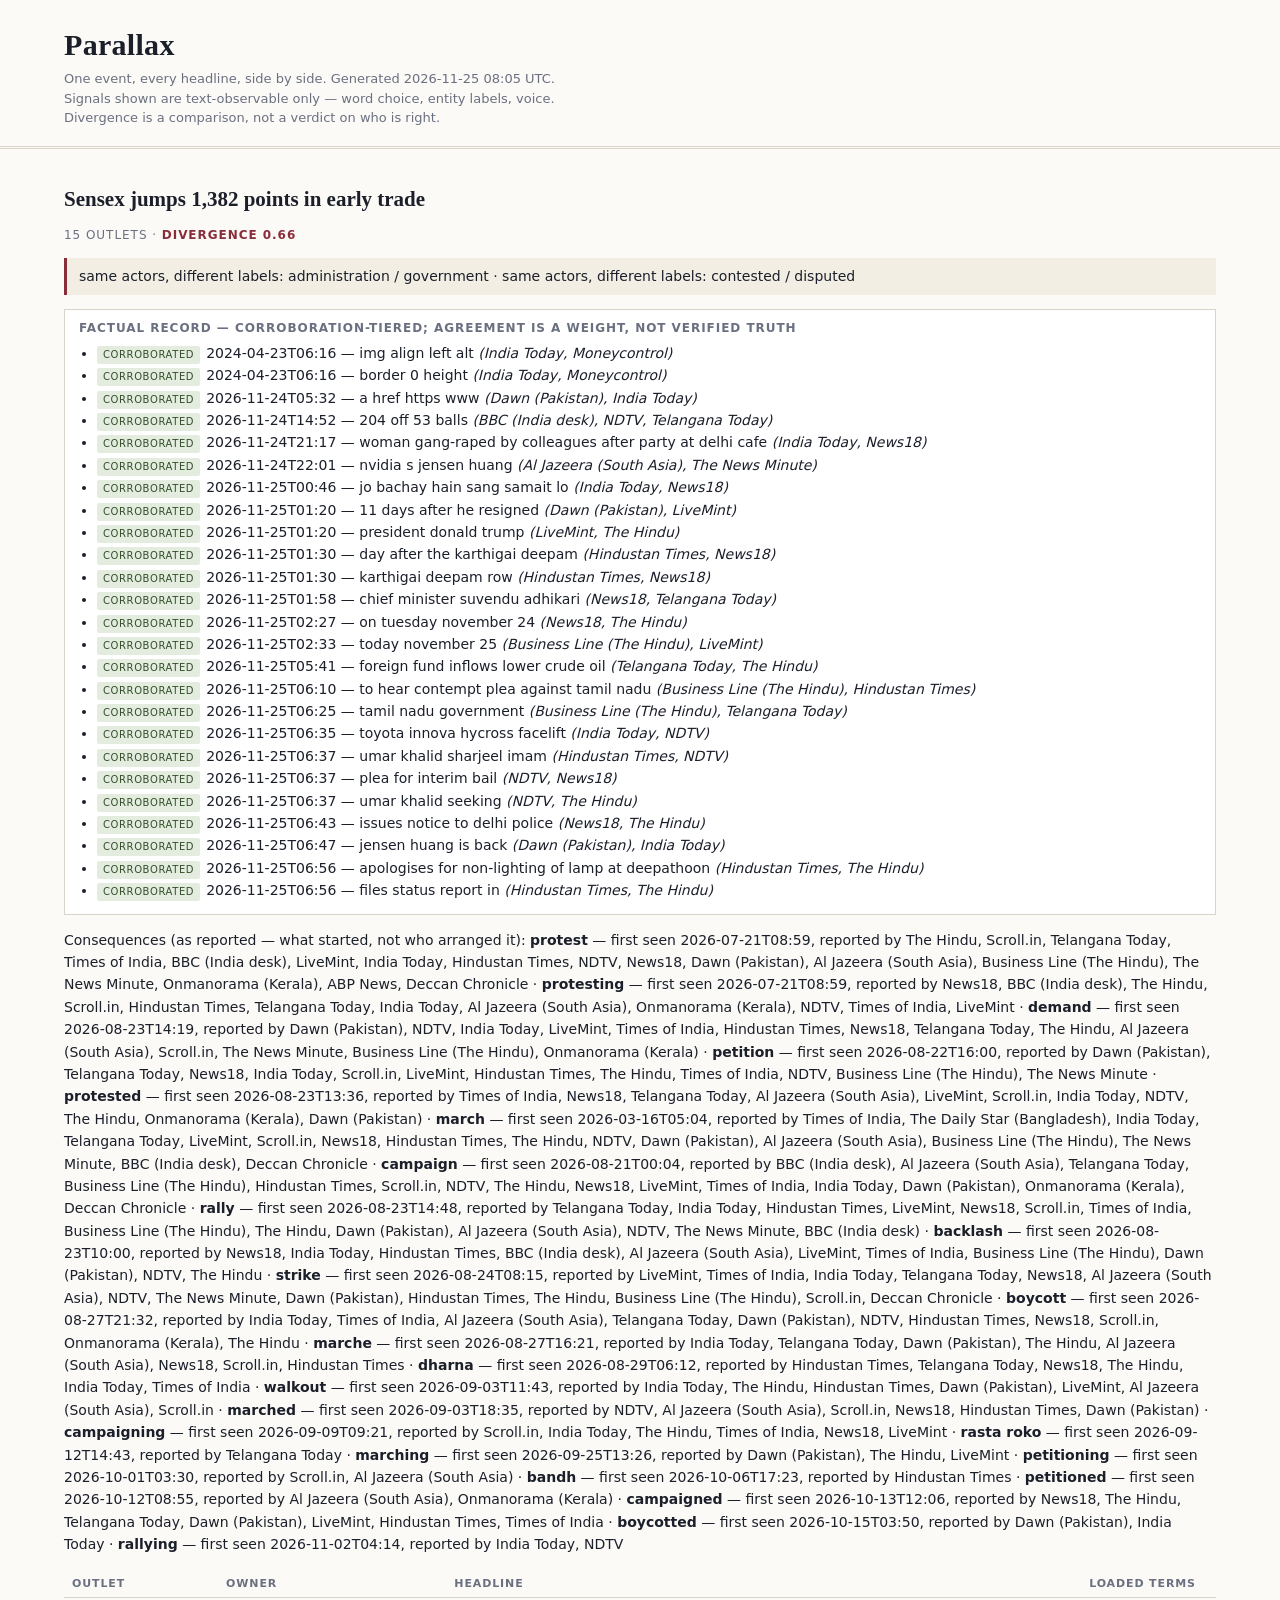
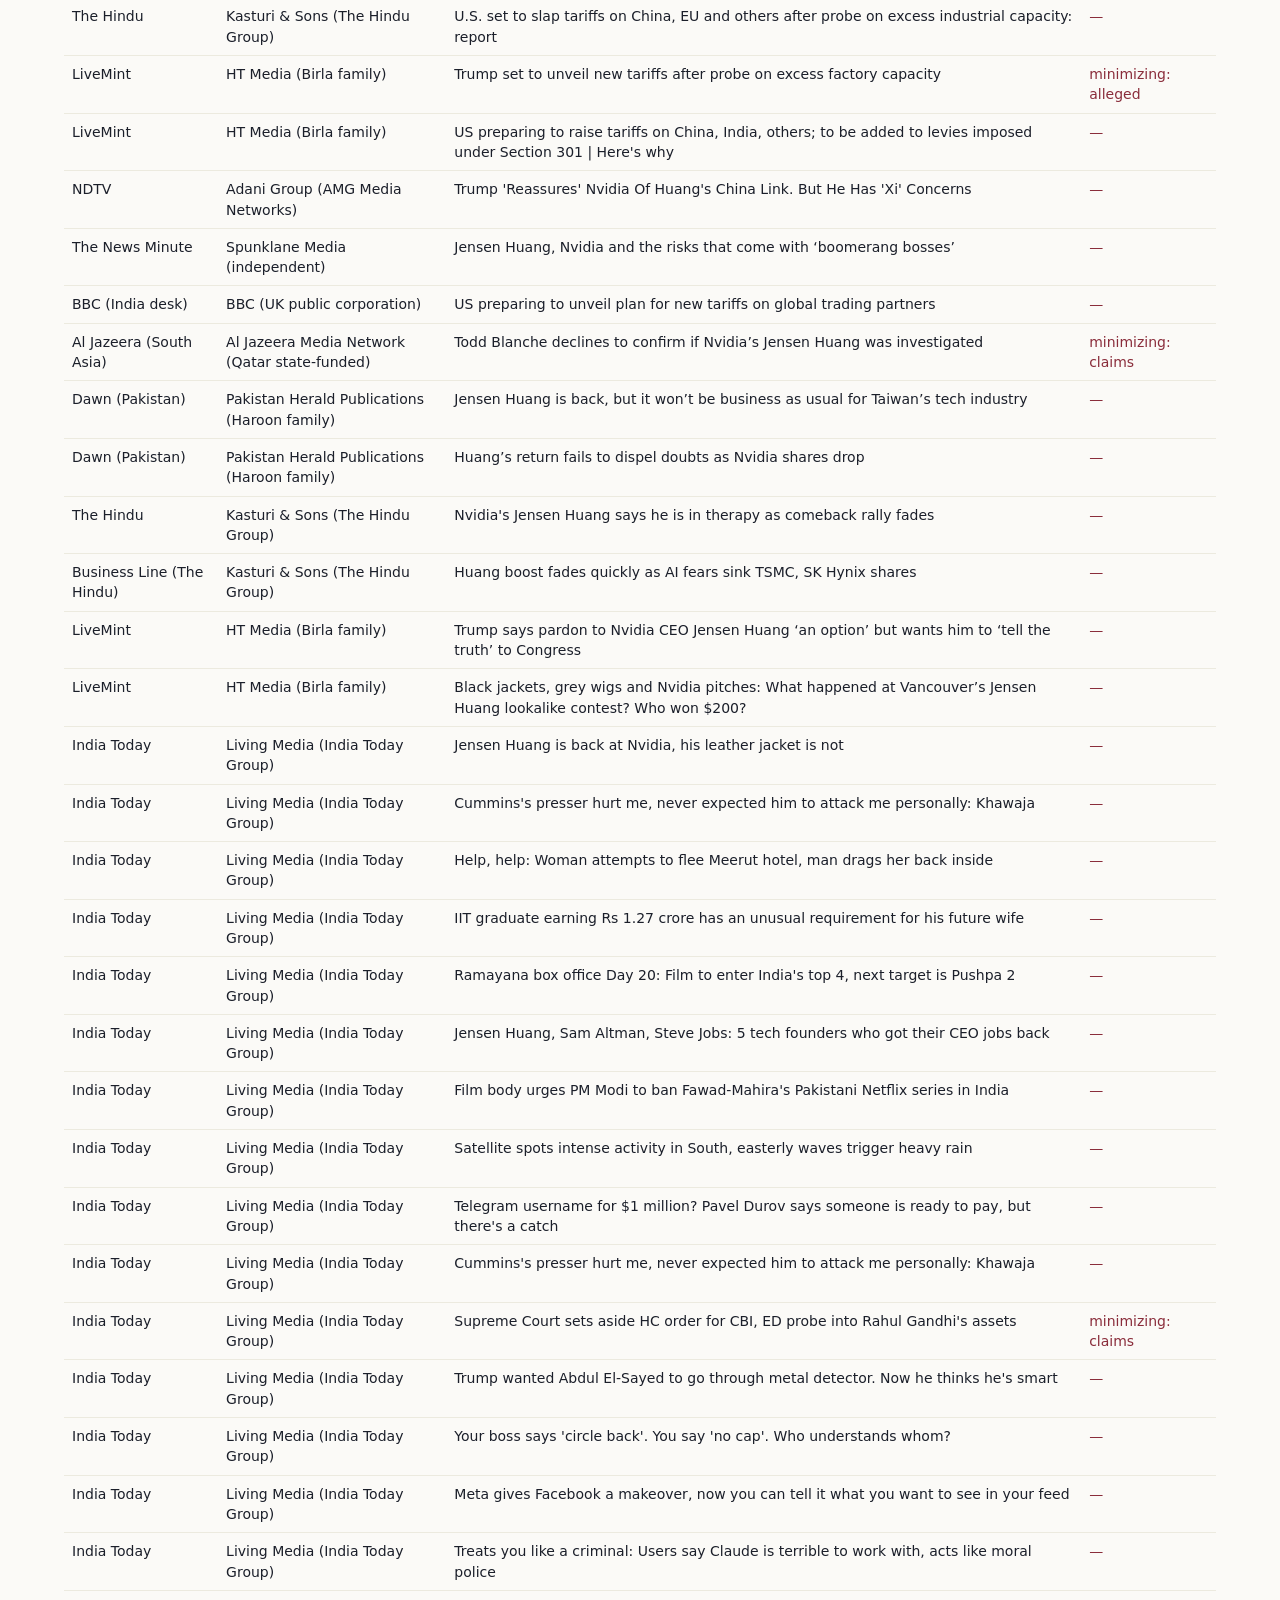
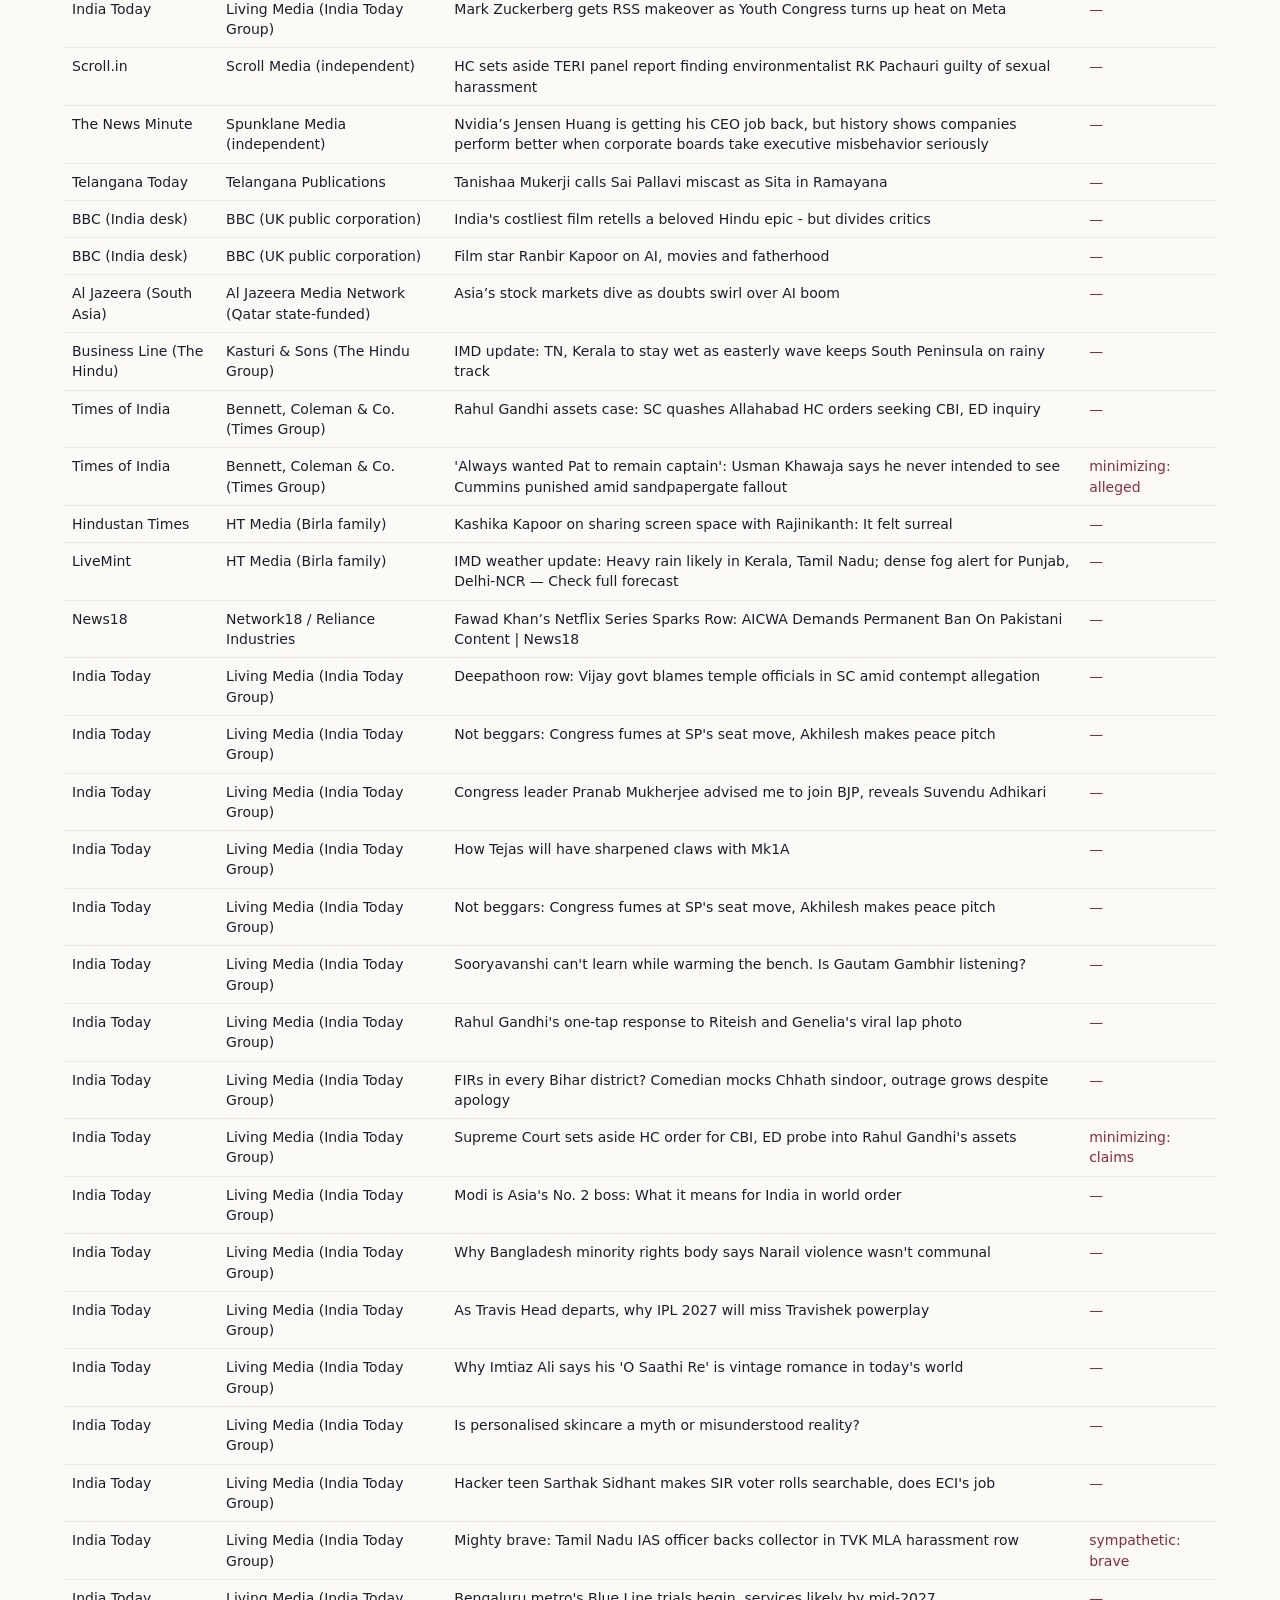
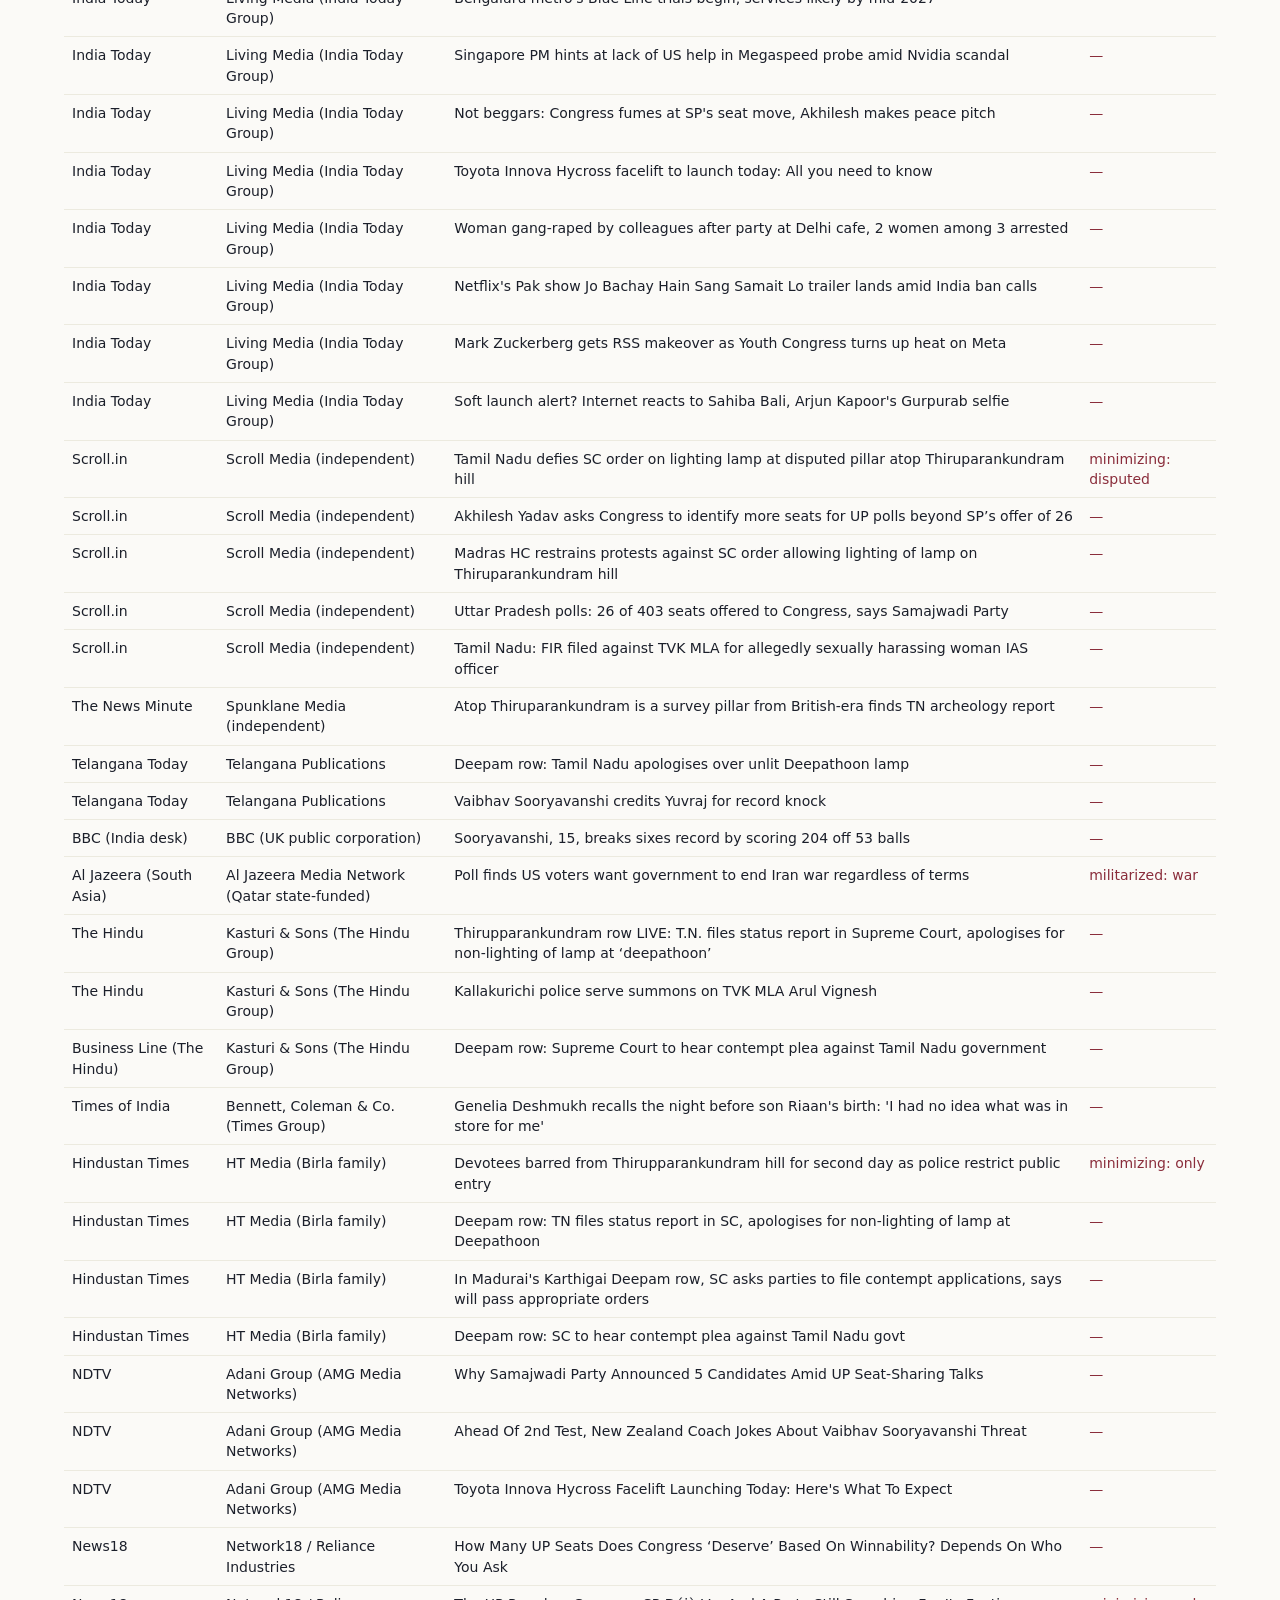
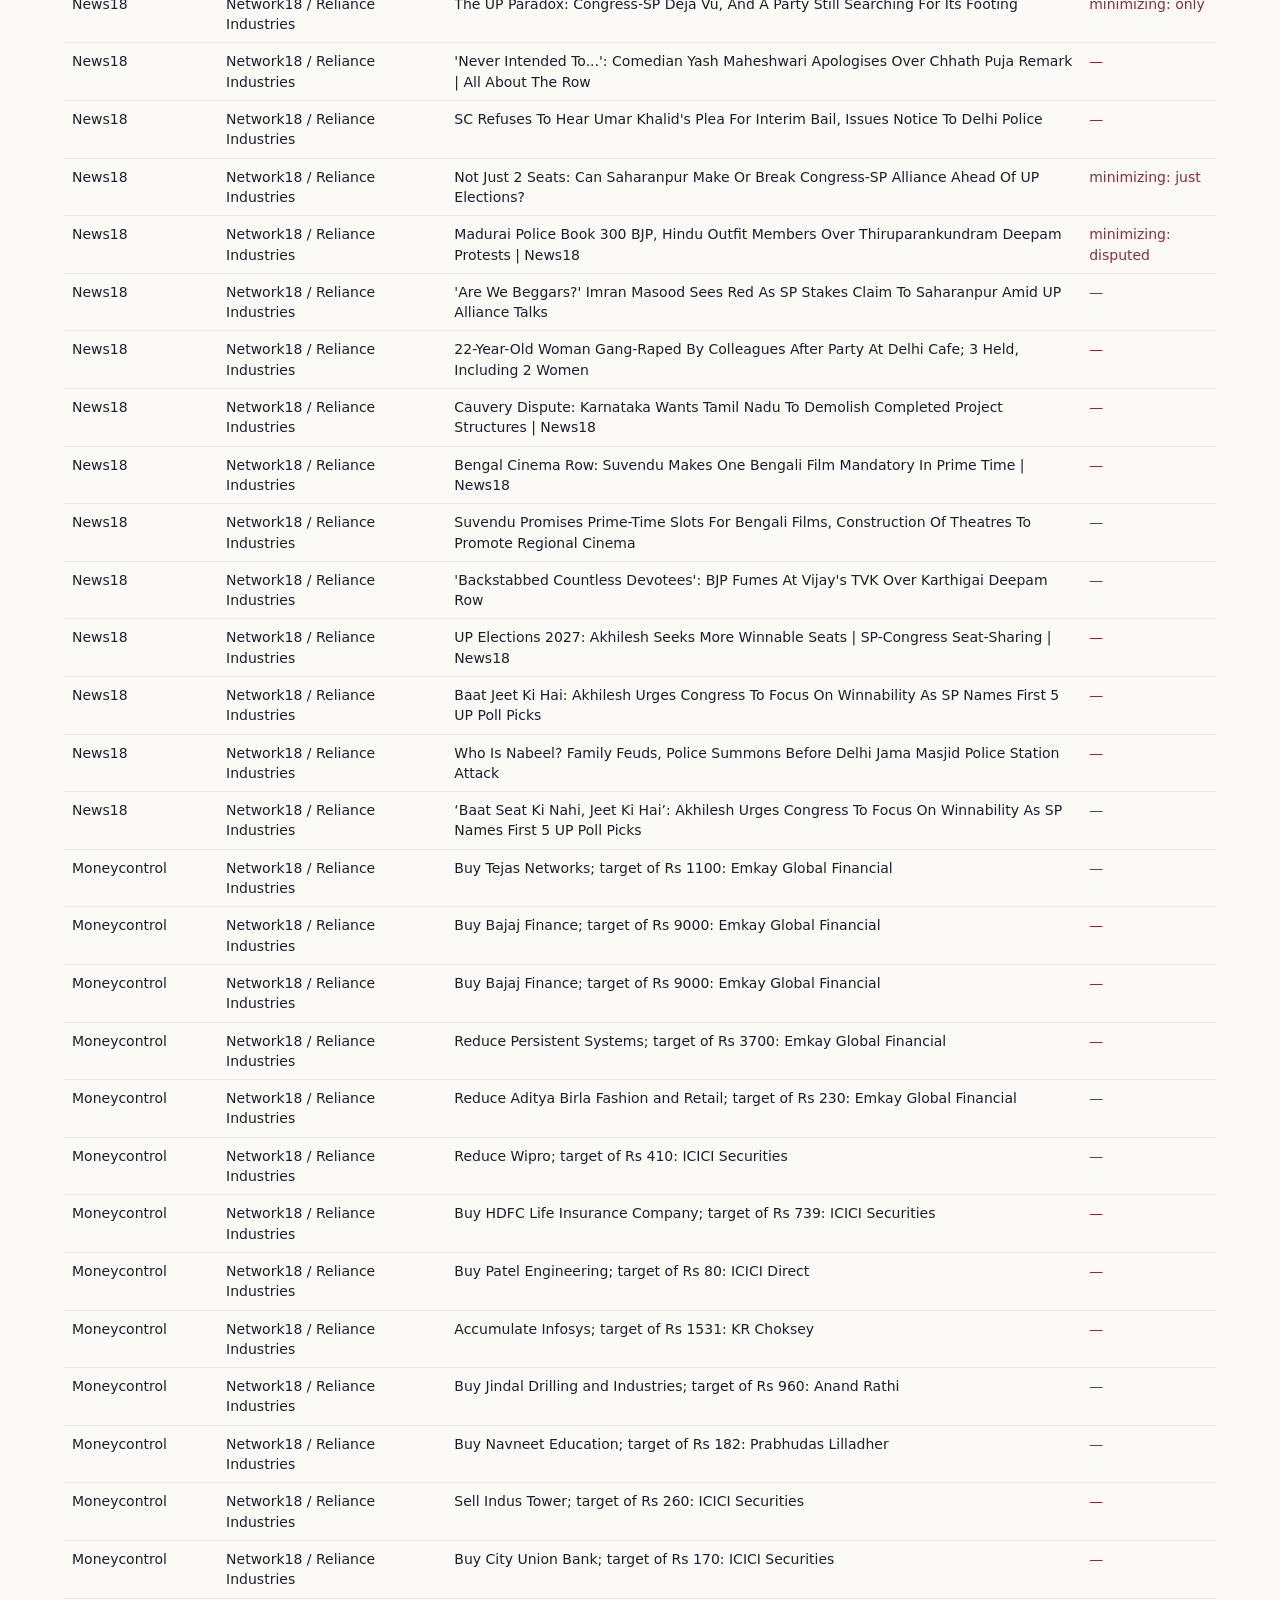
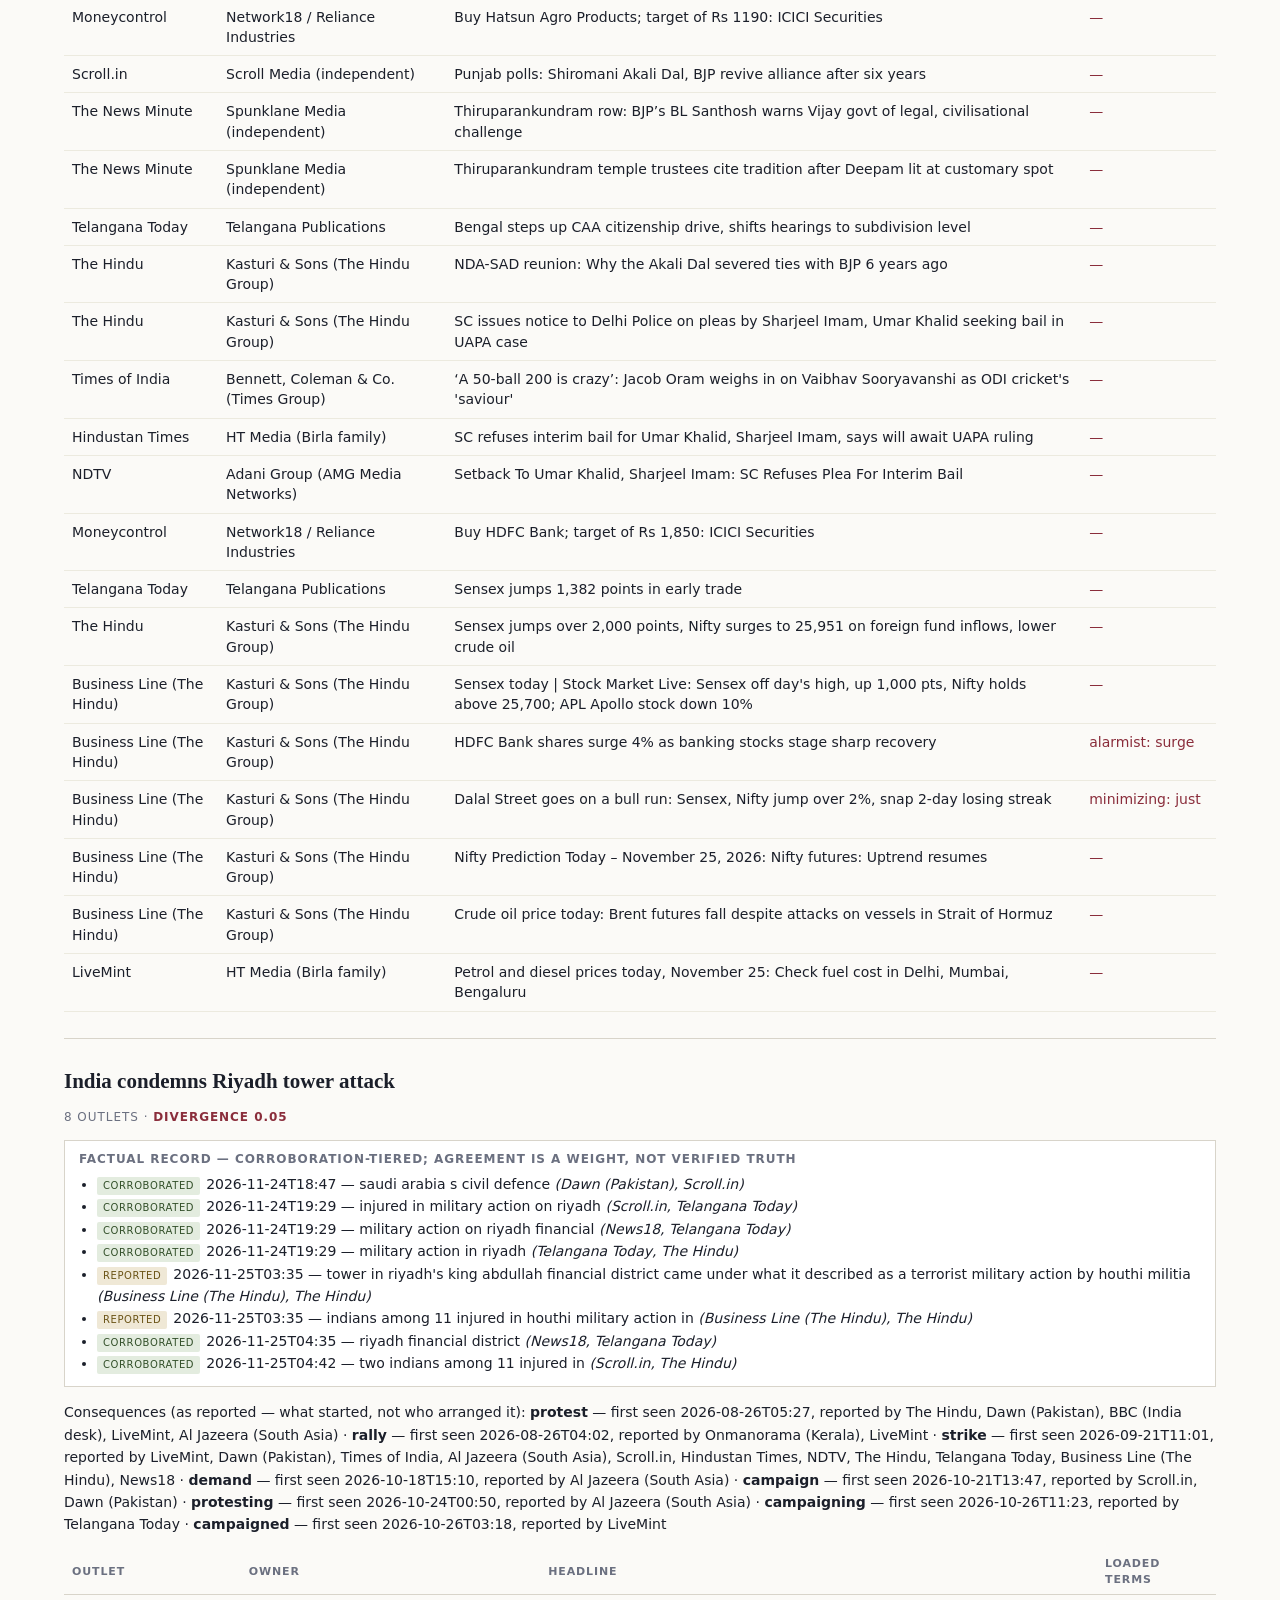
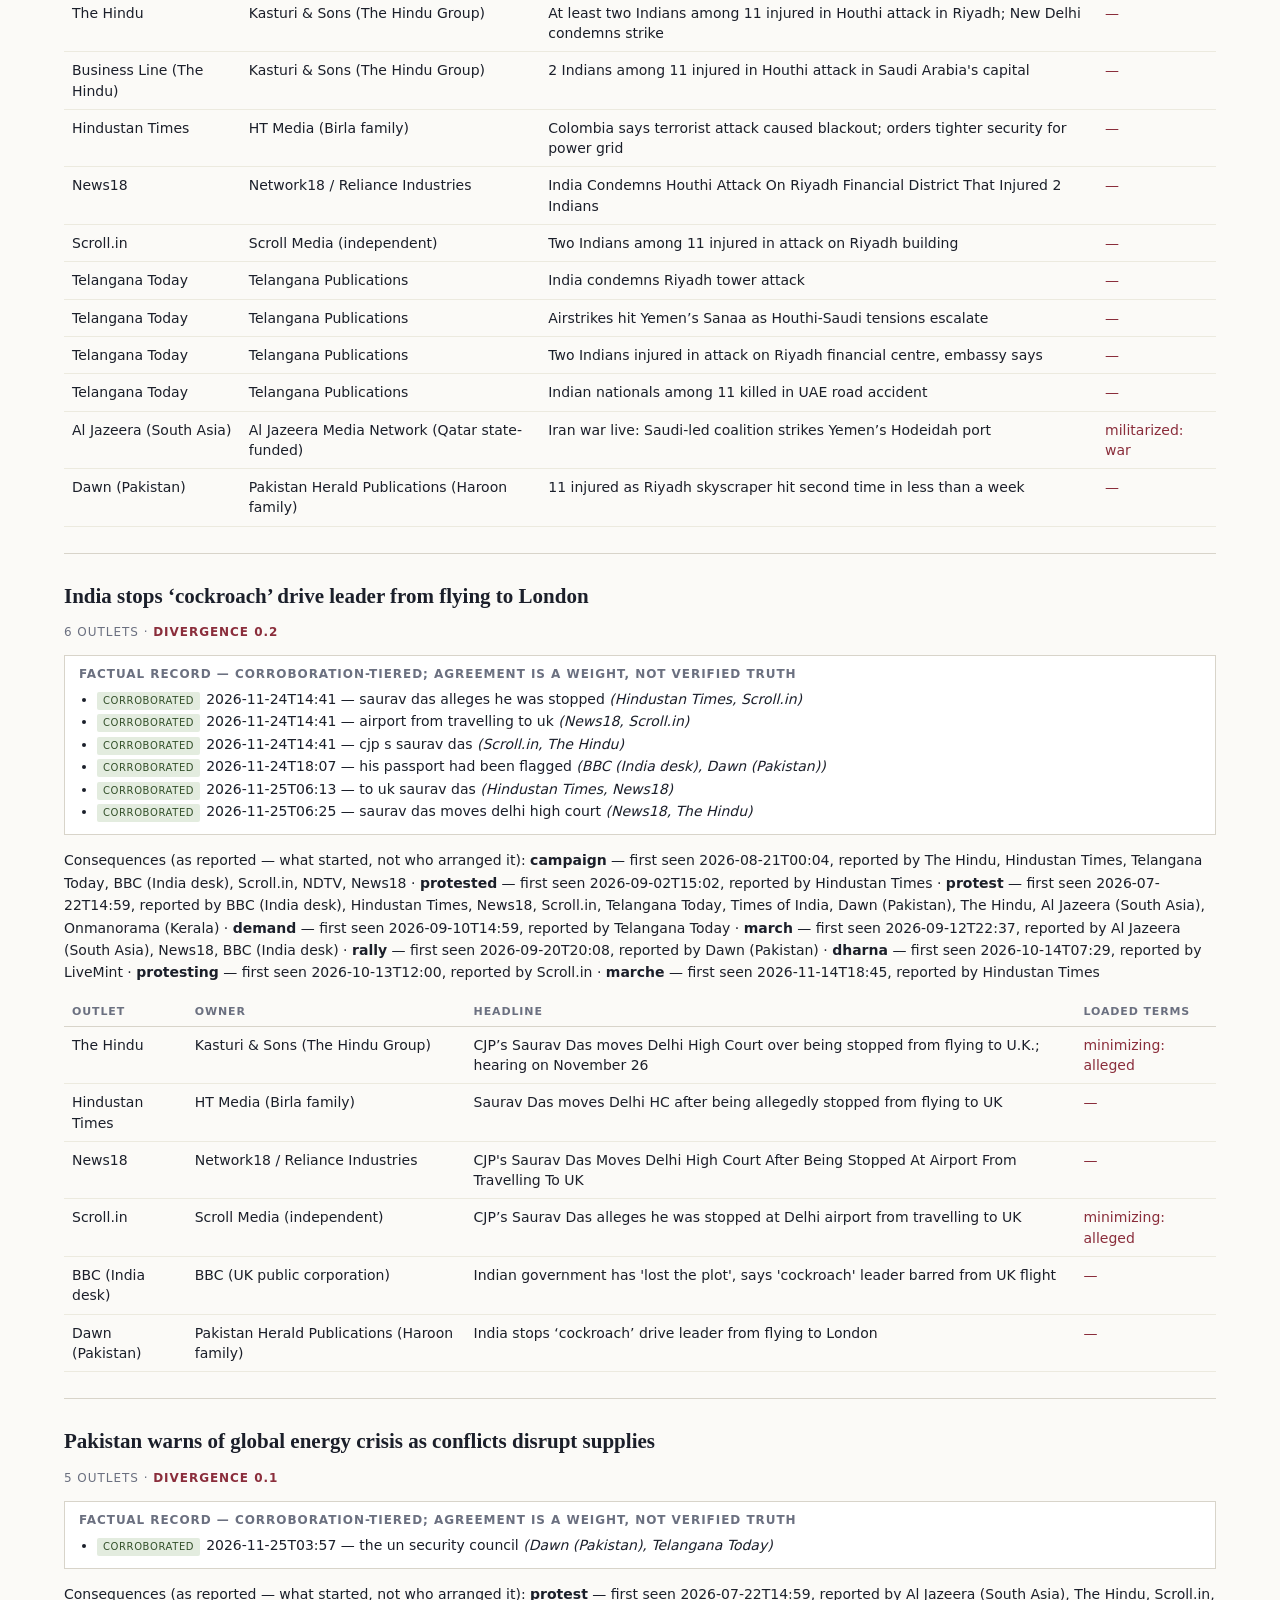
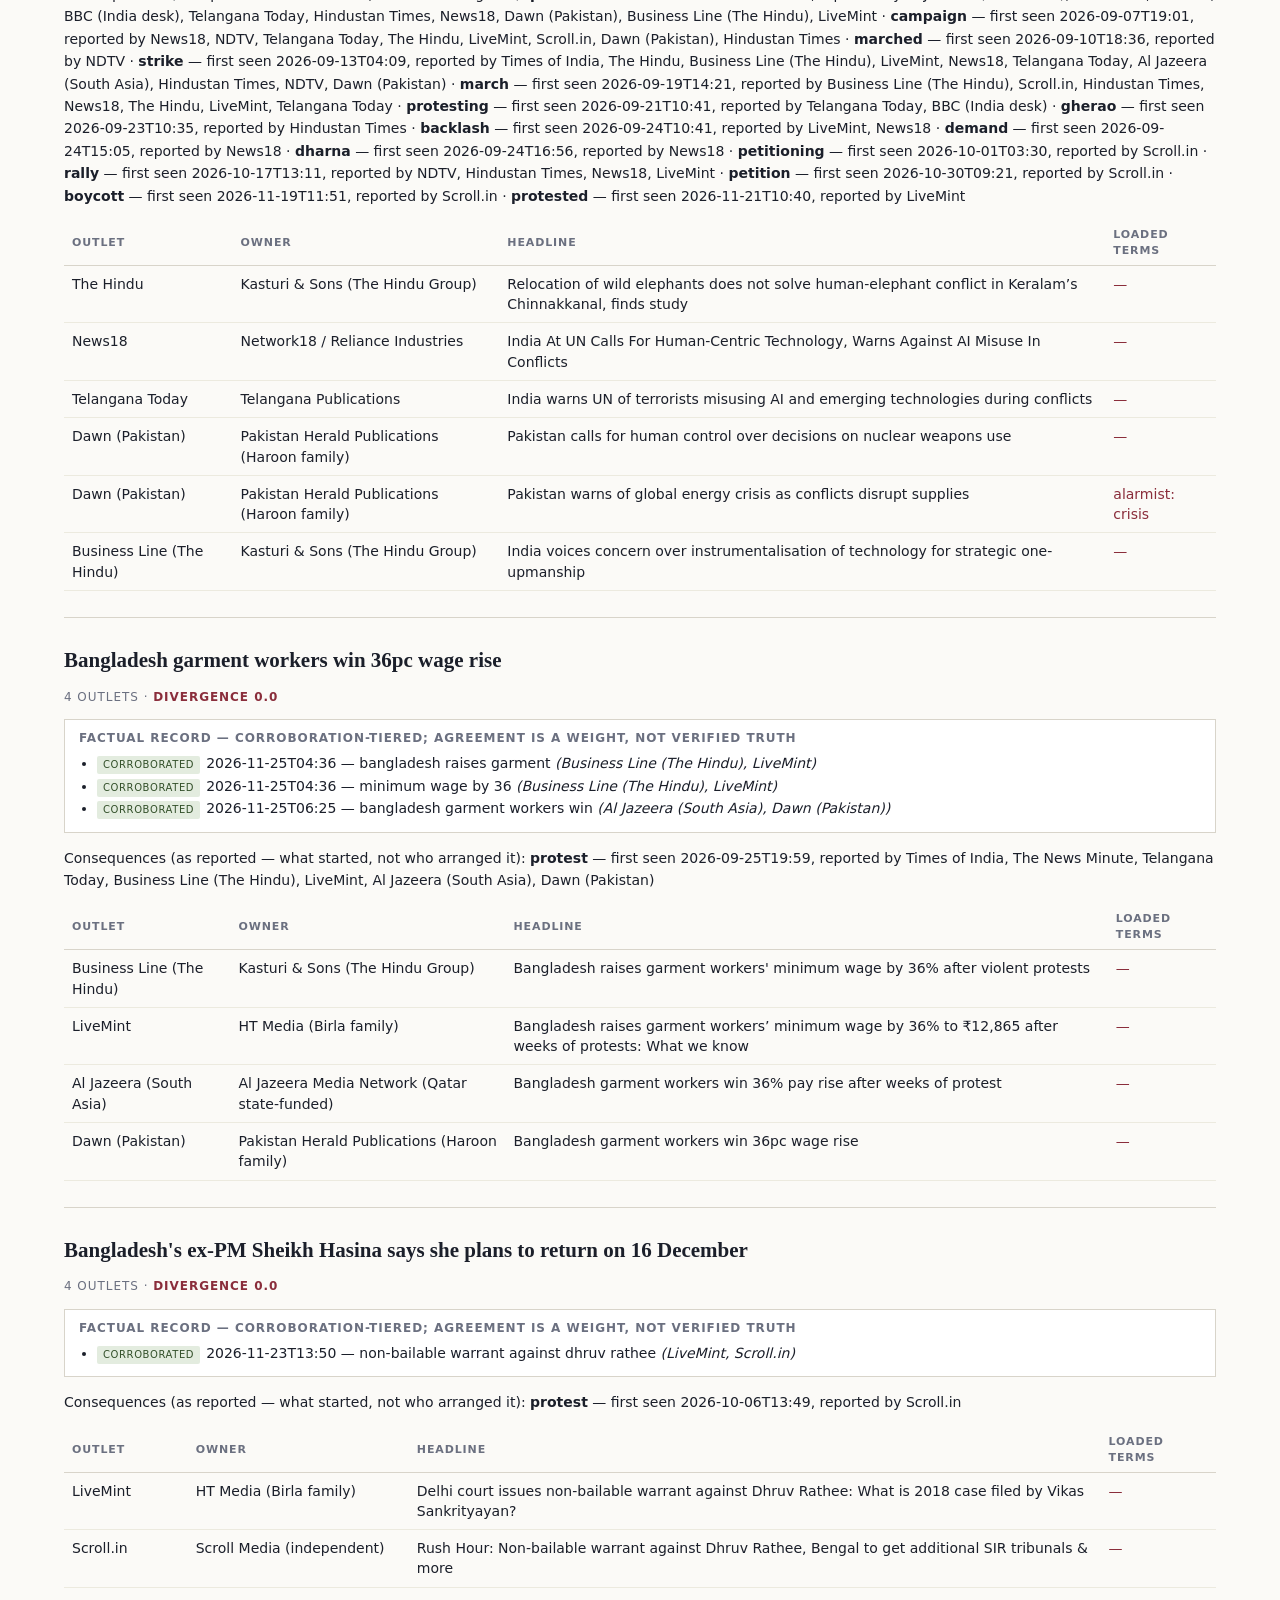
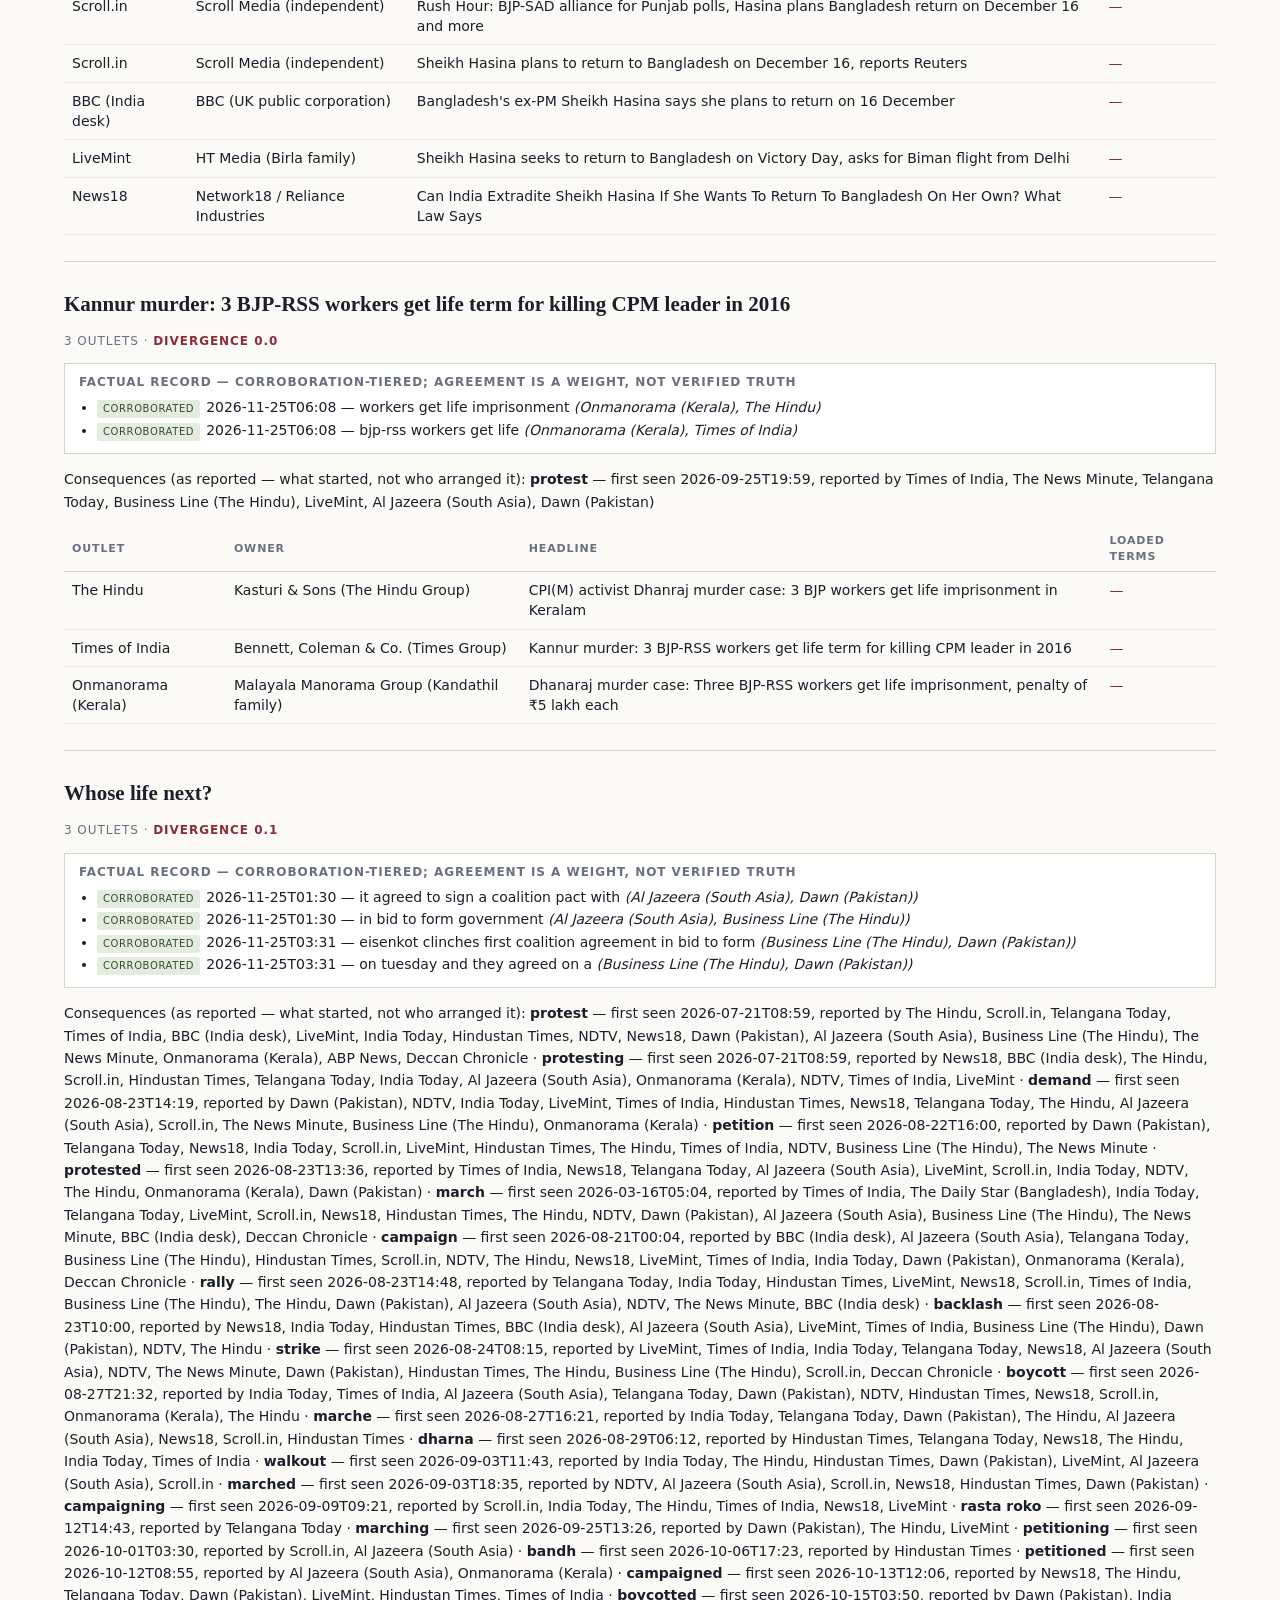
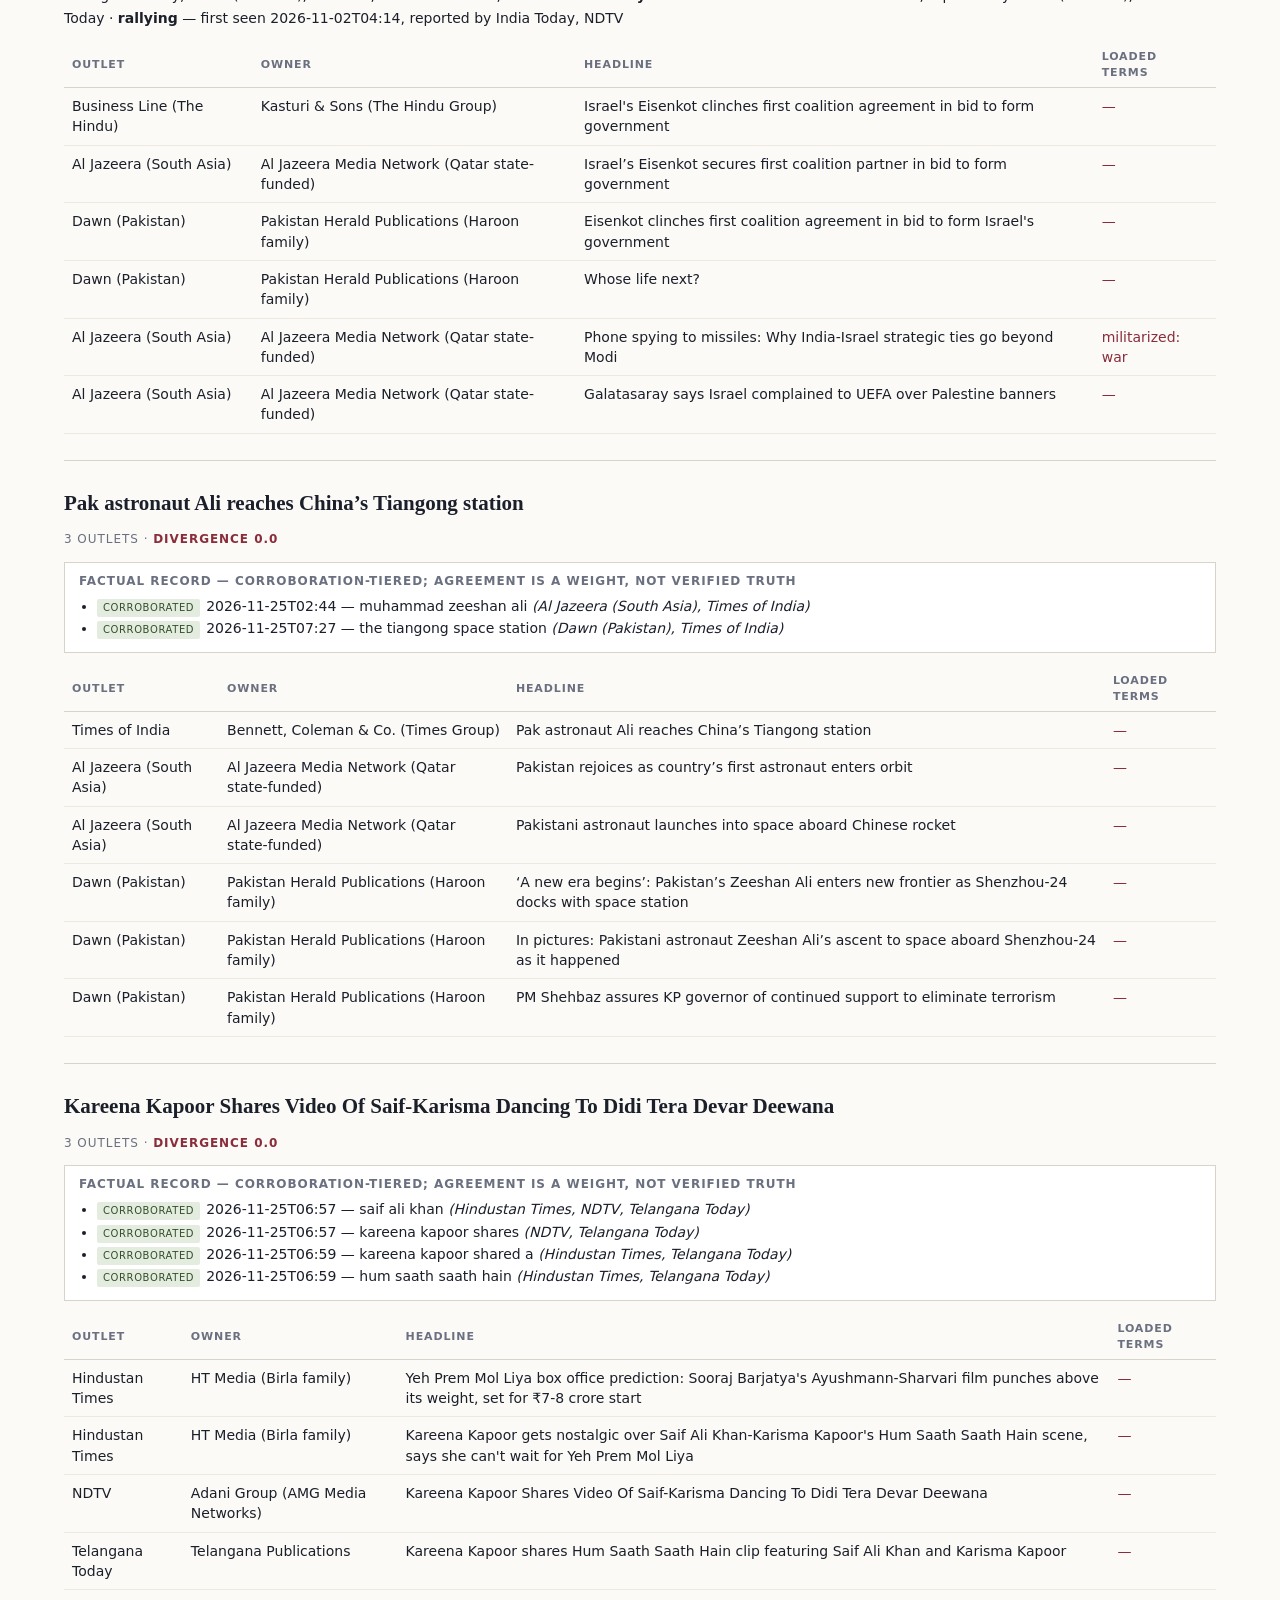
==== commit c1dc11d8: "reports: 2026-11-25-0805" ====
--- a/reports/index.html
+++ b/reports/index.html
@@ -35,212 +35,212 @@
 @media(max-width:640px){td:nth-child(2),th:nth-child(2){display:none}}
 </style></head><body>
 <header><h1>Parallax</h1>
-<p>One event, every headline, side by side. Generated 2026-11-24 22:15 UTC.
+<p>One event, every headline, side by side. Generated 2026-11-25 08:05 UTC.
 Signals shown are text-observable only — word choice, entity labels,
 voice. Divergence is a comparison, not a verdict on who is right.</p>
 </header><main><section class="story">
-  <h2>Editorial. Power of one</h2>
-  <p class="meta">14 outlets ·
-    <span class="score">divergence 0.67</span></p>
-  <p class="diverge">same actors, different labels: administration / government · same actors, different labels: contested / disputed</p><div class="record"><h3>Factual record — corroboration-tiered; agreement is a weight, not verified truth</h3><ul><li><span class="tier corroborated">corroborated</span>2024-04-23T06:16 — img align left alt <em>(India Today, Moneycontrol)</em></li><li><span class="tier corroborated">corroborated</span>2024-04-23T06:16 — border 0 height <em>(India Today, Moneycontrol)</em></li><li><span class="tier corroborated">corroborated</span>2026-11-16T08:13 — prime minister narendra modi <em>(BBC (India desk), Scroll.in)</em></li><li><span class="tier corroborated">corroborated</span>2026-11-23T13:50 — non-bailable warrant against dhruv rathee <em>(LiveMint, Scroll.in)</em></li><li><span class="tier corroborated">corroborated</span>2026-11-24T05:16 — sheikh hasina seeks to return to bangladesh on <em>(Dawn (Pakistan), LiveMint)</em></li><li><span class="tier corroborated">corroborated</span>2026-11-24T05:16 — prime minister sheikh hasina <em>(Dawn (Pakistan), LiveMint)</em></li><li><span class="tier corroborated">corroborated</span>2026-11-24T05:32 — a href https www <em>(Dawn (Pakistan), India Today)</em></li><li><span class="tier corroborated">corroborated</span>2026-11-24T05:49 — to return to bangladesh on december 16 <em>(Dawn (Pakistan), Scroll.in)</em></li><li><span class="tier corroborated">corroborated</span>2026-11-24T06:45 — eleven people were killed <em>(Dawn (Pakistan), Telangana Today)</em></li><li><span class="tier corroborated">corroborated</span>2026-11-24T06:45 — in ras al khaimah <em>(Dawn (Pakistan), Telangana Today)</em></li><li><span class="tier corroborated">corroborated</span>2026-11-24T09:37 — woman ias officer <em>(News18, Scroll.in, The Hindu)</em></li><li><span class="tier corroborated">corroborated</span>2026-11-24T09:37 — the madras high court <em>(News18, The Hindu)</em></li><li><span class="tier corroborated">corroborated</span>2026-11-24T09:37 — c arul vignesh <em>(News18, Scroll.in)</em></li><li><span class="tier corroborated">corroborated</span>2026-11-24T09:52 — alliance for punjab polls <em>(News18, Scroll.in)</em></li><li><span class="tier corroborated">corroborated</span>2026-11-24T11:02 — chief nitin nabin <em>(News18, Scroll.in)</em></li><li><span class="tier corroborated">corroborated</span>2026-11-24T12:02 — action against bisleri <em>(LiveMint, Telangana Today)</em></li><li><span class="tier corroborated">corroborated</span>2026-11-24T12:48 — huang s return <em>(Dawn (Pakistan), News18)</em></li><li><span class="tier corroborated">corroborated</span>2026-11-24T14:36 — uchipillayar deepa mandapam <em>(NDTV, News18)</em></li><li><span class="tier corroborated">corroborated</span>2026-11-24T14:50 — supreme court order <em>(News18, The Hindu)</em></li><li><span class="tier reported">reported</span>2026-11-24T15:30 — karthigai deepam lit <em>(Business Line (The Hindu), The Hindu)</em></li><li><span class="tier corroborated">corroborated</span>2026-11-24T16:45 — for up assembly polls <em>(India Today, NDTV)</em></li><li><span class="tier corroborated">corroborated</span>2026-11-24T16:58 — mehboob ali from amroha and jyoti lodhi from lalitpur <em>(Hindustan Times, News18)</em></li><li><span class="tier corroborated">corroborated</span>2026-11-24T16:58 — malik from saharanpur nahid hasan from kairana <em>(Hindustan Times, News18)</em></li><li><span class="tier corroborated">corroborated</span>2026-11-24T16:58 — fielded umar ali khan from behat <em>(Hindustan Times, News18)</em></li><li><span class="tier corroborated">corroborated</span>2026-11-24T17:44 — pressure holds sindarov <em>(India Today, The Hindu)</em></li><li><span class="tier corroborated">corroborated</span>2026-11-24T17:51 — jensen huang apologises to nvidia staff <em>(Hindustan Times, India Today)</em></li><li><span class="tier corroborated">corroborated</span>2026-11-24T17:52 — among three contenders <em>(Hindustan Times, India Today)</em></li><li><span class="tier corroborated">corroborated</span>2026-11-24T18:10 — uttar pradesh assembly elections <em>(News18, The Hindu)</em></li><li><span class="tier corroborated">corroborated</span>2026-11-24T18:10 — ashu malik from saharanpur <em>(Hindustan Times, News18)</em></li><li><span class="tier corroborated">corroborated</span>2026-11-24T18:53 — world chess championship gukesh <em>(Hindustan Times, Telangana Today)</em></li><li><span class="tier corroborated">corroborated</span>2026-11-24T20:59 — guilty of conspiracy to steal trade secrets <em>(Al Jazeera (South Asia), NDTV, The Hindu)</em></li><li><span class="tier corroborated">corroborated</span>2026-11-24T20:59 — chinese tech giant huawei <em>(Al Jazeera (South Asia), The Hindu)</em></li><li><span class="tier corroborated">corroborated</span>2026-11-24T21:36 — trade secrets theft <em>(Hindustan Times, India Today)</em></li><li><span class="tier discrepancy">discrepancy</span>“…000 crore” — News18: 8, Business Line (The Hindu): 50</li></ul></div><p class="conseq">Consequences (as reported — what started, not who arranged it): <strong>protest</strong> — first seen 2026-07-21T08:59, reported by The Hindu, Scroll.in, Telangana Today, Times of India, BBC (India desk), LiveMint, India Today, Hindustan Times, NDTV, News18, Dawn (Pakistan), Al Jazeera (South Asia), Business Line (The Hindu), The News Minute, Onmanorama (Kerala), ABP News, Deccan Chronicle · <strong>protesting</strong> — first seen 2026-07-21T08:59, reported by News18, BBC (India desk), The Hindu, Scroll.in, Hindustan Times, Telangana Today, India Today, Al Jazeera (South Asia), Onmanorama (Kerala), NDTV, Times of India, LiveMint · <strong>demand</strong> — first seen 2026-08-23T14:19, reported by Dawn (Pakistan), NDTV, India Today, LiveMint, Times of India, Hindustan Times, News18, Telangana Today, The Hindu, Al Jazeera (South Asia), Scroll.in, The News Minute, Business Line (The Hindu), Onmanorama (Kerala) · <strong>petition</strong> — first seen 2026-08-22T16:00, reported by Dawn (Pakistan), Telangana Today, News18, India Today, Scroll.in, LiveMint, Hindustan Times, The Hindu, Times of India, NDTV, Business Line (The Hindu), The News Minute · <strong>protested</strong> — first seen 2026-08-23T13:36, reported by Times of India, News18, Telangana Today, Al Jazeera (South Asia), LiveMint, Scroll.in, India Today, NDTV, The Hindu, Onmanorama (Kerala), Dawn (Pakistan) · <strong>march</strong> — first seen 2026-03-16T05:04, reported by Times of India, The Daily Star (Bangladesh), India Today, Telangana Today, LiveMint, Scroll.in, News18, Hindustan Times, The Hindu, NDTV, Dawn (Pakistan), Al Jazeera (South Asia), Business Line (The Hindu), The News Minute, BBC (India desk), Deccan Chronicle · <strong>campaign</strong> — first seen 2026-08-21T00:04, reported by BBC (India desk), Al Jazeera (South Asia), Telangana Today, Business Line (The Hindu), Hindustan Times, Scroll.in, NDTV, The Hindu, News18, LiveMint, Times of India, India Today, Dawn (Pakistan), Onmanorama (Kerala), Deccan Chronicle · <strong>rally</strong> — first seen 2026-08-23T14:48, reported by Telangana Today, India Today, Hindustan Times, LiveMint, News18, Scroll.in, Times of India, Business Line (The Hindu), The Hindu, Dawn (Pakistan), Al Jazeera (South Asia), NDTV, The News Minute, BBC (India desk) · <strong>backlash</strong> — first seen 2026-08-23T10:00, reported by News18, India Today, Hindustan Times, BBC (India desk), Al Jazeera (South Asia), LiveMint, Times of India, Business Line (The Hindu), Dawn (Pakistan), NDTV, The Hindu · <strong>strike</strong> — first seen 2026-08-24T08:15, reported by LiveMint, Times of India, India Today, Telangana Today, News18, Al Jazeera (South Asia), NDTV, The News Minute, Dawn (Pakistan), Hindustan Times, The Hindu, Business Line (The Hindu), Scroll.in, Deccan Chronicle · <strong>boycott</strong> — first seen 2026-08-27T21:32, reported by India Today, Times of India, Al Jazeera (South Asia), Telangana Today, Dawn (Pakistan), NDTV, Hindustan Times, News18, Scroll.in, Onmanorama (Kerala), The Hindu · <strong>marche</strong> — first seen 2026-08-27T16:21, reported by India Today, Telangana Today, Dawn (Pakistan), The Hindu, Al Jazeera (South Asia), News18, Scroll.in, Hindustan Times · <strong>dharna</strong> — first seen 2026-08-29T06:12, reported by Hindustan Times, Telangana Today, News18, The Hindu, India Today, Times of India · <strong>walkout</strong> — first seen 2026-09-03T11:43, reported by India Today, The Hindu, Hindustan Times, Dawn (Pakistan), LiveMint, Al Jazeera (South Asia), Scroll.in · <strong>marched</strong> — first seen 2026-09-03T18:35, reported by NDTV, Al Jazeera (South Asia), Scroll.in, News18, Hindustan Times, Dawn (Pakistan) · <strong>campaigning</strong> — first seen 2026-09-09T09:21, reported by Scroll.in, India Today, The Hindu, Times of India, News18, LiveMint · <strong>rasta roko</strong> — first seen 2026-09-12T14:43, reported by Telangana Today · <strong>marching</strong> — first seen 2026-09-25T13:26, reported by Dawn (Pakistan), The Hindu, LiveMint · <strong>petitioning</strong> — first seen 2026-10-01T03:30, reported by Scroll.in, Al Jazeera (South Asia) · <strong>bandh</strong> — first seen 2026-10-06T17:23, reported by Hindustan Times · <strong>petitioned</strong> — first seen 2026-10-12T08:55, reported by Al Jazeera (South Asia), Onmanorama (Kerala) · <strong>campaigned</strong> — first seen 2026-10-13T12:06, reported by News18, The Hindu, Telangana Today, Dawn (Pakistan), LiveMint, Hindustan Times, Times of India · <strong>boycotted</strong> — first seen 2026-10-15T03:50, reported by Dawn (Pakistan), India Today · <strong>rallying</strong> — first seen 2026-11-02T04:14, reported by India Today, NDTV</p>
-  <table><thead><tr><th>Outlet</th><th>Owner</th><th>Headline</th>
-  <th>Loaded terms</th></tr></thead><tbody><tr><td>The Hindu</td><td>Kasturi &amp; Sons (The Hindu Group)</td><td>Chinese tech giant Huawei is guilty of conspiracy to steal trade secrets, U.S. jury finds</td><td class='loaded'>—</td></tr><tr><td>Hindustan Times</td><td>HT Media (Birla family)</td><td>US jury convicts Huawei of trade secrets theft conspiracy, Iran-related bank fraud</td><td class='loaded'>—</td></tr><tr><td>NDTV</td><td>Adani Group (AMG Media Networks)</td><td>US Court Finds China&#x27;s Huawei Guilty Of Conspiracy To Steal Trade Secrets</td><td class='loaded'>—</td></tr><tr><td>India Today</td><td>Living Media (India Today Group)</td><td>Huawei nailed in US court over Iran business, trade secrets theft</td><td class='loaded'>—</td></tr><tr><td>India Today</td><td>Living Media (India Today Group)</td><td>Thousands march against Munir&#x27;s split-Sindh plan, demand independent Sindhudesh</td><td class='loaded'>—</td></tr><tr><td>India Today</td><td>Living Media (India Today Group)</td><td>Indians among 13 killed after passenger bus rams into truck stranded on UAE highway</td><td class='loaded'>—</td></tr><tr><td>India Today</td><td>Living Media (India Today Group)</td><td>Riteish-Genelia share lap moment pic, internet spots Rajiv-Sonia Gandhi connection</td><td class='loaded'>—</td></tr><tr><td>India Today</td><td>Living Media (India Today Group)</td><td>Why issue me a notice? Kumaraswamy hits back at Karnataka govt</td><td class='loaded'>—</td></tr><tr><td>India Today</td><td>Living Media (India Today Group)</td><td>Vijay govt defies SC order, lights Karthigai lamp at usual spot, skips Deepathoon</td><td class='loaded'>—</td></tr><tr><td>India Today</td><td>Living Media (India Today Group)</td><td>Nvidia engineer who quit after Jensen Huang firing is having second thoughts</td><td class='loaded'>—</td></tr><tr><td>India Today</td><td>Living Media (India Today Group)</td><td>Jensen Huang, Sam Altman, Steve Jobs: 5 tech founders who got their CEO jobs back</td><td class='loaded'>—</td></tr><tr><td>India Today</td><td>Living Media (India Today Group)</td><td>Bisleri says FSSAI retest found bromate within limit, disputed batch off market</td><td class='loaded'>minimizing: disputed</td></tr><tr><td>India Today</td><td>Living Media (India Today Group)</td><td>Huawei nailed in US court over Iran business, trade secrets theft</td><td class='loaded'>—</td></tr><tr><td>India Today</td><td>Living Media (India Today Group)</td><td>22-year-old alleges gangrape after late-night party at Delhi cafe, 3 arrested</td><td class='loaded'>—</td></tr><tr><td>India Today</td><td>Living Media (India Today Group)</td><td>Jharkhand High Court rejects Gharjamai custom, upholds Santhal women&#x27;s rights</td><td class='loaded'>—</td></tr><tr><td>India Today</td><td>Living Media (India Today Group)</td><td>Over 60 warships coming, India moves closer to major stealth frigate deal</td><td class='loaded'>—</td></tr><tr><td>India Today</td><td>Living Media (India Today Group)</td><td>Jensen Huang says he is in therapy, clears air on Nvidia succession planning</td><td class='loaded'>—</td></tr><tr><td>India Today</td><td>Living Media (India Today Group)</td><td>Why issue me a notice? Kumaraswamy hits back at Karnataka govt</td><td class='loaded'>—</td></tr><tr><td>India Today</td><td>Living Media (India Today Group)</td><td>Ghaziabad leads UP voter registration drive as 6.4 lakh apply</td><td class='loaded'>—</td></tr><tr><td>India Today</td><td>Living Media (India Today Group)</td><td>PT Usha opts out of IOA presidential race, Gagan Narang among three contenders</td><td class='loaded'>—</td></tr><tr><td>India Today</td><td>Living Media (India Today Group)</td><td>Claude maker Anthropic crashes below $83 IPO price, putting $200 billion at risk</td><td class='loaded'>—</td></tr><tr><td>Scroll.in</td><td>Scroll Media (independent)</td><td>Food regulator declares Bisleri water samples ‘unsafe’, firm refutes findings</td><td class='loaded'>—</td></tr><tr><td>Telangana Today</td><td>Telangana Publications</td><td>Indian nationals among 11 killed in UAE road accident</td><td class='loaded'>—</td></tr><tr><td>Telangana Today</td><td>Telangana Publications</td><td>FSSAI action against Bisleri limited to one batch, company says</td><td class='loaded'>—</td></tr><tr><td>Telangana Today</td><td>Telangana Publications</td><td>PT Usha’s IOA tenure to end on December 5 as she skips re-election</td><td class='loaded'>—</td></tr><tr><td>Al Jazeera (South Asia)</td><td>Al Jazeera Media Network (Qatar state-funded)</td><td>Chinese tech giant Huawei found guilty of conspiracy to steal trade secrets</td><td class='loaded'>—</td></tr><tr><td>Dawn (Pakistan)</td><td>Pakistan Herald Publications (Haroon family)</td><td>Huang’s return fails to dispel doubts as Nvidia shares drop</td><td class='loaded'>—</td></tr><tr><td>Dawn (Pakistan)</td><td>Pakistan Herald Publications (Haroon family)</td><td>Collision between bus, truck kills 11 in UAE</td><td class='loaded'>—</td></tr><tr><td>The Hindu</td><td>Kasturi &amp; Sons (The Hindu Group)</td><td>Karthigai deepam lit only at traditional spot atop Thirupparankundram hills</td><td class='loaded'>minimizing: only</td></tr><tr><td>Business Line (The Hindu)</td><td>Kasturi &amp; Sons (The Hindu Group)</td><td>Editorial. Power of one</td><td class='loaded'>—</td></tr><tr><td>Business Line (The Hindu)</td><td>Kasturi &amp; Sons (The Hindu Group)</td><td>Karthigai Deepam lit atop Tiruvannamalai hill, Thirupparankundram follows tradition</td><td class='loaded'>—</td></tr><tr><td>Hindustan Times</td><td>HT Media (Birla family)</td><td>Jensen Huang apologises to Nvidia staff at &#x27;hardest company meeting&#x27;, says he is attending daily therapy</td><td class='loaded'>—</td></tr><tr><td>Hindustan Times</td><td>HT Media (Birla family)</td><td>IOA polls: President PT Usha&#x27;s turbulent four years in IOA set to end</td><td class='loaded'>—</td></tr><tr><td>LiveMint</td><td>HT Media (Birla family)</td><td>Black jackets, grey wigs and Nvidia pitches: What happened at Vancouver’s Jensen Huang lookalike contest? Who won $200?</td><td class='loaded'>—</td></tr><tr><td>LiveMint</td><td>HT Media (Birla family)</td><td>Bisleri under FSSAI scanner, but how many Indian households actually rely on bottled water? Just 1%, survey finds</td><td class='loaded'>minimizing: just</td></tr><tr><td>NDTV</td><td>Adani Group (AMG Media Networks)</td><td>Nvidia Board Under Scrutiny After Reinstating Jensen Huang As CEO</td><td class='loaded'>—</td></tr><tr><td>NDTV</td><td>Adani Group (AMG Media Networks)</td><td>Amid Deepam Row, Thiruparankundram Temple Says It Stood By Tradition</td><td class='loaded'>—</td></tr><tr><td>NDTV</td><td>Adani Group (AMG Media Networks)</td><td>FSSAI Scrutiny Limited To One Goa Batch, Now Out Of Circulation: Bisleri</td><td class='loaded'>—</td></tr><tr><td>NDTV</td><td>Adani Group (AMG Media Networks)</td><td>Cyber Police Issue Notice To Union Minister HD Kumaraswamy Over &#x27;Fake&#x27; Chat</td><td class='loaded'>minimizing: alleged</td></tr><tr><td>News18</td><td>Network18 / Reliance Industries</td><td>Nvidia CEO Jensen Huang Returns After Shock Board Reversal: Did Trump Intervene? | Raw Report</td><td class='loaded'>—</td></tr><tr><td>News18</td><td>Network18 / Reliance Industries</td><td>Karthigai Deepam Row: Annamalai Calls TVK’s Move ‘Historic Blunder’, Vijay&#x27;s Party Cites &#x27;Social Justice&#x27;</td><td class='loaded'>sympathetic: historic</td></tr><tr><td>News18</td><td>Network18 / Reliance Industries</td><td>Rahul Gandhi Shares Riteish Deshmukh-Genelia&#x27;s Photo Amid &#x27;Lap Remark&#x27; Row</td><td class='loaded'>—</td></tr><tr><td>News18</td><td>Network18 / Reliance Industries</td><td>Karthigai Deepam Row: Hindu Groups Prepare Legal Battle Against TVK | Madras High Court | News18</td><td class='loaded'>minimizing: disputed; militarized: battle</td></tr><tr><td>News18</td><td>Network18 / Reliance Industries</td><td>Thiruparankundram Deepam Row: Supreme Court Order, Unlit Lamp &amp; Contempt Threat | Brass Tacks</td><td class='loaded'>minimizing: disputed</td></tr><tr><td>News18</td><td>Network18 / Reliance Industries</td><td>Deepam Row: Devotees To File Contempt Plea As No Lamp Was Lit At Deepathpoon Even After Court Orders</td><td class='loaded'>minimizing: disputed</td></tr><tr><td>News18</td><td>Network18 / Reliance Industries</td><td>Karthigai Deepam Was Lit, But At Different Spot: Temple, Dargah And Lamp That Sparked Row In Madurai</td><td class='loaded'>minimizing: disputed</td></tr><tr><td>News18</td><td>Network18 / Reliance Industries</td><td>Jensen Huang Back as Nvidia CEO: Corporate Conduct, Due Process &amp; Security Concerns | Plain Speak</td><td class='loaded'>minimizing: just</td></tr><tr><td>News18</td><td>Network18 / Reliance Industries</td><td>Deepam Row Explodes: Devotees Protest Near Thirupparankundram Hilltop in Madurai | News18</td><td class='loaded'>—</td></tr><tr><td>News18</td><td>Network18 / Reliance Industries</td><td>No Karthigai Deepam At Thirupparankundram Deepathoon Despite SC Order, Protests Erupt</td><td class='loaded'>—</td></tr><tr><td>News18</td><td>Network18 / Reliance Industries</td><td>Jensen Huang’s Return as CEO Breaks The Internet | GTA 6 Jokes &amp; Viral Memes | Nvidia | News18</td><td class='loaded'>—</td></tr><tr><td>News18</td><td>Network18 / Reliance Industries</td><td>Devotees Gather As Thiruparankundram Awaits Historic Deepam Lighting | Karthigai Deepam | News18</td><td class='loaded'>sympathetic: historic; minimizing: disputed</td></tr><tr><td>News18</td><td>Network18 / Reliance Industries</td><td>Deepam Row: VCK Chief Challenges Supreme Court Order, &#x27;Don&#x27;t Succumb To Judicial Terrorism&quot; | News18</td><td class='loaded'>minimizing: disputed</td></tr><tr><td>News18</td><td>Network18 / Reliance Industries</td><td>Tamil Nadu BJP Chief Detained, &#x27;750 Leaders&#x27; Under House Arrest Ahead Of Karthigai Deepam</td><td class='loaded'>—</td></tr><tr><td>News18</td><td>Network18 / Reliance Industries</td><td>Tamil Nadu Police Stops L Murugan&#x27;s Convoy Heading Towards Thiruparankundram Near Annur | Deepam Row</td><td class='loaded'>—</td></tr><tr><td>News18</td><td>Network18 / Reliance Industries</td><td>Tamil Nadu: Female IAS Officer Accuses TVK MLA Of Sending Obsense Messages, High Court Interveses</td><td class='loaded'>—</td></tr><tr><td>India Today</td><td>Living Media (India Today Group)</td><td>Jensen Huang says he is in therapy, clears air on Nvidia succession planning</td><td class='loaded'>—</td></tr><tr><td>India Today</td><td>Living Media (India Today Group)</td><td>SP releases 1st list for UP Assembly polls, Congress miffed amid seat-sharing tussle</td><td class='loaded'>—</td></tr><tr><td>India Today</td><td>Living Media (India Today Group)</td><td>India faces fresh US tariff threat as Trump prepares to raise duties on 16 nations</td><td class='loaded'>—</td></tr><tr><td>India Today</td><td>Living Media (India Today Group)</td><td>The trusted Modi commander from Gujarat behind BJP-SAD alliance in Punjab</td><td class='loaded'>—</td></tr><tr><td>India Today</td><td>Living Media (India Today Group)</td><td>SP releases 1st list for UP Assembly polls, Congress miffed amid seat-sharing tussle</td><td class='loaded'>—</td></tr><tr><td>India Today</td><td>Living Media (India Today Group)</td><td>Vaibhav Sooryavanshi hits 52-ball double century, 28 sixes in world record knock</td><td class='loaded'>—</td></tr><tr><td>India Today</td><td>Living Media (India Today Group)</td><td>Over 60 warships coming, India moves closer to major stealth frigate deal</td><td class='loaded'>—</td></tr><tr><td>India Today</td><td>Living Media (India Today Group)</td><td>2 Indians among 11 injured in Houthi attack on Saudi Arabia&#x27;s financial hub</td><td class='loaded'>—</td></tr><tr><td>India Today</td><td>Living Media (India Today Group)</td><td>Ghaziabad leads UP voter registration drive as 6.4 lakh apply</td><td class='loaded'>—</td></tr><tr><td>India Today</td><td>Living Media (India Today Group)</td><td>Narendra Modi Modi is Asia&#x27;s No. 2 boss: What it means for India in world order</td><td class='loaded'>—</td></tr><tr><td>India Today</td><td>Living Media (India Today Group)</td><td>Why Bangladesh minority rights body says Narail violence wasn&#x27;t communal</td><td class='loaded'>—</td></tr><tr><td>India Today</td><td>Living Media (India Today Group)</td><td>As Travis Head departs, why IPL 2027 will miss Travishek powerplay</td><td class='loaded'>—</td></tr><tr><td>India Today</td><td>Living Media (India Today Group)</td><td>Why Imtiaz Ali says his &#x27;O Saathi Re&#x27; is vintage romance in today&#x27;s world</td><td class='loaded'>—</td></tr><tr><td>India Today</td><td>Living Media (India Today Group)</td><td>Is personalised skincare a myth or misunderstood reality?</td><td class='loaded'>—</td></tr><tr><td>India Today</td><td>Living Media (India Today Group)</td><td>Film body urges PM Modi to ban Fawad-Mahira&#x27;s Pakistani Netflix series in India</td><td class='loaded'>—</td></tr><tr><td>India Today</td><td>Living Media (India Today Group)</td><td>Jharkhand High Court rejects Gharjamai custom, upholds Santhal women&#x27;s rights</td><td class='loaded'>—</td></tr><tr><td>India Today</td><td>Living Media (India Today Group)</td><td>Hardest meeting: Jensen Huang apologises to Nvidia staff after returning as CEO</td><td class='loaded'>—</td></tr><tr><td>India Today</td><td>Living Media (India Today Group)</td><td>Gukesh battles clock pressure, holds Sindarov to draw in World Championship opener</td><td class='loaded'>—</td></tr><tr><td>India Today</td><td>Living Media (India Today Group)</td><td>SP releases 1st list for UP Assembly polls, Congress miffed amid seat-sharing tussle</td><td class='loaded'>—</td></tr><tr><td>India Today</td><td>Living Media (India Today Group)</td><td>Army regiment steps in as family at late soldier&#x27;s daughter&#x27;s wedding in Rajasthan</td><td class='loaded'>—</td></tr><tr><td>India Today</td><td>Living Media (India Today Group)</td><td>8 lakh tickets, Rs 50 crore in India: Avengers Doomsday beats Ramayana in pre-sales</td><td class='loaded'>—</td></tr><tr><td>India Today</td><td>Living Media (India Today Group)</td><td>Gambhir gets a selection reminder after Vaibhav Sooryavanshi&#x27;s record 204</td><td class='loaded'>—</td></tr><tr><td>Scroll.in</td><td>Scroll Media (independent)</td><td>Madras HC restrains protests against SC order allowing lighting of lamp on Thiruparankundram hill</td><td class='loaded'>—</td></tr><tr><td>Scroll.in</td><td>Scroll Media (independent)</td><td>Uttar Pradesh polls: 26 of 403 seats offered to Congress, says Samajwadi Party</td><td class='loaded'>—</td></tr><tr><td>Scroll.in</td><td>Scroll Media (independent)</td><td>Tamil Nadu: FIR filed against TVK MLA for allegedly sexually harassing woman IAS officer</td><td class='loaded'>—</td></tr><tr><td>Scroll.in</td><td>Scroll Media (independent)</td><td>Punjab polls: Shiromani Akali Dal, BJP revive alliance after six years</td><td class='loaded'>—</td></tr><tr><td>Scroll.in</td><td>Scroll Media (independent)</td><td>India announces Rs 15,000 crore development package for Nepal</td><td class='loaded'>—</td></tr><tr><td>Scroll.in</td><td>Scroll Media (independent)</td><td>A new book looks at actor-turned-politician C Joseph Vijay’s launch of his party, TVK, in 2024</td><td class='loaded'>—</td></tr><tr><td>Telangana Today</td><td>Telangana Publications</td><td>Two Indians injured in attack on Riyadh financial centre, embassy says</td><td class='loaded'>—</td></tr><tr><td>Telangana Today</td><td>Telangana Publications</td><td>World Chess Championship: Gukesh and Sindarov share points in opener</td><td class='loaded'>—</td></tr><tr><td>BBC (India desk)</td><td>BBC (UK public corporation)</td><td>Sooryavanshi, 15, breaks sixes record by scoring 204 off 53 balls</td><td class='loaded'>—</td></tr><tr><td>BBC (India desk)</td><td>BBC (UK public corporation)</td><td>India pledges $1.6bn to Nepal in reset of ties</td><td class='loaded'>—</td></tr><tr><td>BBC (India desk)</td><td>BBC (UK public corporation)</td><td>Prince and Princess of Wales play street cricket in Mumbai</td><td class='loaded'>—</td></tr><tr><td>Dawn (Pakistan)</td><td>Pakistan Herald Publications (Haroon family)</td><td>11 injured as Riyadh skyscraper hit second time in less than a week</td><td class='loaded'>—</td></tr><tr><td>Dawn (Pakistan)</td><td>Pakistan Herald Publications (Haroon family)</td><td>PM Shehbaz assures KP governor of continued support to eliminate terrorism</td><td class='loaded'>—</td></tr><tr><td>Dawn (Pakistan)</td><td>Pakistan Herald Publications (Haroon family)</td><td>Rohail Nazir&#x27;s fifty books Asia Cup Rising Stars semi-finals spot for Pakistan Shaheens</td><td class='loaded'>—</td></tr><tr><td>Dawn (Pakistan)</td><td>Pakistan Herald Publications (Haroon family)</td><td>Sales tax zones being established in Karachi, Lahore, Islamabad and Multan, PM told</td><td class='loaded'>—</td></tr><tr><td>Dawn (Pakistan)</td><td>Pakistan Herald Publications (Haroon family)</td><td>PM Shehbaz takes notice of provocative statements by cabinet members, urges them to settle differences amicably</td><td class='loaded'>militarized: war</td></tr><tr><td>The Hindu</td><td>Kasturi &amp; Sons (The Hindu Group)</td><td>World chess championship: Gritty Gukesh weathers time pressure, holds Sindarov</td><td class='loaded'>—</td></tr><tr><td>The Hindu</td><td>Kasturi &amp; Sons (The Hindu Group)</td><td>Tamizhselvi named vice-chairperson of Cauvery Technical Cell-cum-Inter-State Waters Wing</td><td class='loaded'>—</td></tr><tr><td>The Hindu</td><td>Kasturi &amp; Sons (The Hindu Group)</td><td>FIR registered against Kallakurichi TVK MLA for ‘misbehaving’ with woman IAS officer, Madras High Court told</td><td class='loaded'>—</td></tr><tr><td>The Hindu</td><td>Kasturi &amp; Sons (The Hindu Group)</td><td>Thousands participate at Maha Deepam festival in Tiruvannamalai temple</td><td class='loaded'>—</td></tr><tr><td>The Hindu</td><td>Kasturi &amp; Sons (The Hindu Group)</td><td>Samajwadi Party reveals 5 candidates for Uttar Pradesh Assembly elections</td><td class='loaded'>—</td></tr><tr><td>The Hindu</td><td>Kasturi &amp; Sons (The Hindu Group)</td><td>Sooryavanshi smashes fastest List A double hundred</td><td class='loaded'>—</td></tr><tr><td>The Hindu</td><td>Kasturi &amp; Sons (The Hindu Group)</td><td>Gukesh vs Sindarov LIVE: Gritty Gukesh weathers time pressure, holds Sindarov</td><td class='loaded'>—</td></tr><tr><td>Business Line (The Hindu)</td><td>Kasturi &amp; Sons (The Hindu Group)</td><td>US weighs new import duties on India, China and 14 other trading partners</td><td class='loaded'>—</td></tr><tr><td>Hindustan Times</td><td>HT Media (Birla family)</td><td>BJP will seek votes on lotus symbol, not any leader’s face, in 2027 polls: Maurya</td><td class='loaded'>—</td></tr><tr><td>Hindustan Times</td><td>HT Media (Birla family)</td><td>World Chess Championship: Gukesh, Sindarov Game 1 ends in tense draw</td><td class='loaded'>—</td></tr><tr><td>Hindustan Times</td><td>HT Media (Birla family)</td><td>Look beyond 26, Akhilesh tells Cong; pitches ‘seat adjustment’ over division</td><td class='loaded'>—</td></tr><tr><td>Hindustan Times</td><td>HT Media (Birla family)</td><td>UP polls 2027: Two Congress-claimed seats figure in SP’s first list</td><td class='loaded'>—</td></tr><tr><td>LiveMint</td><td>HT Media (Birla family)</td><td>What’s inside India’s  ₹15,000-crore Nepal package? What PM Modi-Balen Shah meet means for trade, investment and infra</td><td class='loaded'>—</td></tr><tr><td>NDTV</td><td>Adani Group (AMG Media Networks)</td><td>Focus On Disgruntled Leaders As BJP Preps For UP Assembly Polls</td><td class='loaded'>—</td></tr><tr><td>NDTV</td><td>Adani Group (AMG Media Networks)</td><td>Akhilesh Yadav&#x27;s Open Letter, Then A Move That Overlaps Congress Wishlist</td><td class='loaded'>—</td></tr><tr><td>News18</td><td>Network18 / Reliance Industries</td><td>Tamil Nadu To Sign &#x27;Over Rs 50,000 Crore&#x27; In Fresh Deals Across 70 Pacts At Chennai Investor Meet</td><td class='loaded'>—</td></tr><tr><td>News18</td><td>Network18 / Reliance Industries</td><td>Did $25 Million Save Howard Lutnick&#x27;s Job? Trump&#x27;s Shocking U-Turn Under Scrutiny | News18</td><td class='loaded'>alarmist: bombshell, shocking</td></tr><tr><td>News18</td><td>Network18 / Reliance Industries</td><td>UP Elections 2027: Akhilesh Seeks More Winnable Seats | SP-Congress Seat-Sharing | News18</td><td class='loaded'>—</td></tr><tr><td>News18</td><td>Network18 / Reliance Industries</td><td>Baat Jeet Ki Hai: Akhilesh Urges Congress To Focus On Winnability As SP Names First 5 UP Poll Picks</td><td class='loaded'>—</td></tr><tr><td>News18</td><td>Network18 / Reliance Industries</td><td>‘Baat Seat Ki Nahi, Jeet Ki Hai’: Akhilesh Urges Congress To Focus On Winnability As SP Names First 5 UP Poll Picks</td><td class='loaded'>—</td></tr><tr><td>News18</td><td>Network18 / Reliance Industries</td><td>SP Releases First List Of 5 Candidates For UP Polls; Alliance Talks With Congress Yet To Be Finalised</td><td class='loaded'>—</td></tr><tr><td>News18</td><td>Network18 / Reliance Industries</td><td>Vaibhav Sooryavanshi Goes Berserk! Record 204 Leaves Cricket Experts Stunned | The Right Stand</td><td class='loaded'>minimizing: just</td></tr><tr><td>News18</td><td>Network18 / Reliance Industries</td><td>Insult Over Injury? Congress Sees Red As SP&#x27;s 26-Seat Offer For UP Polls Includes Just 1 In Amethi-Raebareli</td><td class='loaded'>minimizing: just</td></tr><tr><td>News18</td><td>Network18 / Reliance Industries</td><td>SAD-BJP Alliance Has Seen It All Since 1996: ‘Nau Maas Da Rishta’, Break-Up To ‘Bhai’ Again</td><td class='loaded'>—</td></tr><tr><td>News18</td><td>Network18 / Reliance Industries</td><td>SP-Congress UP Poll Deal Stuck: 2 Meetings Over, No Consensus On Seat-Sharing</td><td class='loaded'>—</td></tr><tr><td>News18</td><td>Network18 / Reliance Industries</td><td>&#x27;Extremely Delighted&#x27;: PM Modi Hails BJP-Akali Dal Alliance For Punjab Polls</td><td class='loaded'>—</td></tr><tr><td>Moneycontrol</td><td>Network18 / Reliance Industries</td><td>Buy Bajaj Finance; target of Rs 9000: Emkay Global Financial</td><td class='loaded'>—</td></tr><tr><td>Moneycontrol</td><td>Network18 / Reliance Industries</td><td>Buy Bajaj Finance; target of Rs 9000: Emkay Global Financial</td><td class='loaded'>—</td></tr><tr><td>Moneycontrol</td><td>Network18 / Reliance Industries</td><td>Reduce Persistent Systems; target of Rs 3700: Emkay Global Financial</td><td class='loaded'>—</td></tr><tr><td>Moneycontrol</td><td>Network18 / Reliance Industries</td><td>Reduce Aditya Birla Fashion and Retail; target of Rs 230: Emkay Global Financial</td><td class='loaded'>—</td></tr><tr><td>Moneycontrol</td><td>Network18 / Reliance Industries</td><td>Reduce Wipro; target of Rs 410: ICICI Securities</td><td class='loaded'>—</td></tr><tr><td>Moneycontrol</td><td>Network18 / Reliance Industries</td><td>Buy HDFC Life Insurance Company; target of Rs 739: ICICI Securities</td><td class='loaded'>—</td></tr><tr><td>Moneycontrol</td><td>Network18 / Reliance Industries</td><td>Buy Patel Engineering; target of Rs 80: ICICI Direct</td><td class='loaded'>—</td></tr><tr><td>Moneycontrol</td><td>Network18 / Reliance Industries</td><td>Accumulate Infosys; target of Rs 1531: KR Choksey</td><td class='loaded'>—</td></tr><tr><td>Moneycontrol</td><td>Network18 / Reliance Industries</td><td>Buy Jindal Drilling and Industries; target of Rs 960: Anand Rathi</td><td class='loaded'>—</td></tr><tr><td>Moneycontrol</td><td>Network18 / Reliance Industries</td><td>Buy Navneet Education; target of Rs 182: Prabhudas Lilladher</td><td class='loaded'>—</td></tr><tr><td>Moneycontrol</td><td>Network18 / Reliance Industries</td><td>Sell Indus Tower; target of Rs 260: ICICI Securities</td><td class='loaded'>—</td></tr><tr><td>Moneycontrol</td><td>Network18 / Reliance Industries</td><td>Buy City Union Bank; target of Rs 170: ICICI Securities</td><td class='loaded'>—</td></tr><tr><td>Moneycontrol</td><td>Network18 / Reliance Industries</td><td>Buy Hatsun Agro Products; target of Rs 1190: ICICI Securities</td><td class='loaded'>—</td></tr><tr><td>Scroll.in</td><td>Scroll Media (independent)</td><td>Rush Hour: BJP-SAD alliance for Punjab polls, Hasina plans Bangladesh return on December 16 and more</td><td class='loaded'>—</td></tr><tr><td>Scroll.in</td><td>Scroll Media (independent)</td><td>Sheikh Hasina plans to return to Bangladesh on December 16, reports Reuters</td><td class='loaded'>—</td></tr><tr><td>Scroll.in</td><td>Scroll Media (independent)</td><td>Rush Hour: Non-bailable warrant against Dhruv Rathee, Bengal to get additional SIR tribunals &amp; more</td><td class='loaded'>—</td></tr><tr><td>Scroll.in</td><td>Scroll Media (independent)</td><td>Non-bailable warrant issued against Dhruv Rathee in 2018 defamation case</td><td class='loaded'>—</td></tr><tr><td>Telangana Today</td><td>Telangana Publications</td><td>Seven Tirumala pilgrims’ families receive Rs 2 lakh each under TTD insurance scheme</td><td class='loaded'>—</td></tr><tr><td>BBC (India desk)</td><td>BBC (UK public corporation)</td><td>Bangladesh&#x27;s ex-PM Sheikh Hasina says she plans to return on 16 December</td><td class='loaded'>—</td></tr><tr><td>BBC (India desk)</td><td>BBC (UK public corporation)</td><td>Catherine visits Mumbai maternity hospital on the last day of royal trip</td><td class='loaded'>—</td></tr><tr><td>Dawn (Pakistan)</td><td>Pakistan Herald Publications (Haroon family)</td><td>Cabinet approves deregulation of sugar sector to meet vital IMF benchmark</td><td class='loaded'>—</td></tr><tr><td>Dawn (Pakistan)</td><td>Pakistan Herald Publications (Haroon family)</td><td>Sheikh Hasina seeks to return to Bangladesh on December 16 on state carrier</td><td class='loaded'>minimizing: only</td></tr><tr><td>Business Line (The Hindu)</td><td>Kasturi &amp; Sons (The Hindu Group)</td><td>Tamil Nadu to announce 70 investment deals worth over ₹50,000 crore</td><td class='loaded'>—</td></tr><tr><td>Times of India</td><td>Bennett, Coleman &amp; Co. (Times Group)</td><td>Congress reviews poll strategy at high-level meeting</td><td class='loaded'>—</td></tr><tr><td>LiveMint</td><td>HT Media (Birla family)</td><td>Delhi court issues non-bailable warrant against Dhruv Rathee: What is 2018 case filed by Vikas Sankrityayan?</td><td class='loaded'>—</td></tr><tr><td>LiveMint</td><td>HT Media (Birla family)</td><td>Sheikh Hasina seeks to return to Bangladesh on Victory Day, asks for Biman flight from Delhi</td><td class='loaded'>—</td></tr><tr><td>News18</td><td>Network18 / Reliance Industries</td><td>Sheikh Hasina&#x27;s Bangladesh Return? Victory Day Plan Sparks Fresh Tensions | The Right Stand</td><td class='loaded'>alarmist: crisis</td></tr><tr><td>Moneycontrol</td><td>Network18 / Reliance Industries</td><td>Buy HDFC Bank; target of Rs 1,850: ICICI Securities</td><td class='loaded'>—</td></tr><tr><td>Moneycontrol</td><td>Network18 / Reliance Industries</td><td>Buy Tejas Networks; target of Rs 1100: Emkay Global Financial</td><td class='loaded'>—</td></tr></tbody></table>
-</section><section class="story">
-  <h2>CJP’s Saurav Das alleges he was stopped at Delhi airport from travelling to UK</h2>
+  <h2>Sensex jumps 1,382 points in early trade</h2>
+  <p class="meta">15 outlets ·
+    <span class="score">divergence 0.66</span></p>
+  <p class="diverge">same actors, different labels: administration / government · same actors, different labels: contested / disputed</p><div class="record"><h3>Factual record — corroboration-tiered; agreement is a weight, not verified truth</h3><ul><li><span class="tier corroborated">corroborated</span>2024-04-23T06:16 — img align left alt <em>(India Today, Moneycontrol)</em></li><li><span class="tier corroborated">corroborated</span>2024-04-23T06:16 — border 0 height <em>(India Today, Moneycontrol)</em></li><li><span class="tier corroborated">corroborated</span>2026-11-24T05:32 — a href https www <em>(Dawn (Pakistan), India Today)</em></li><li><span class="tier corroborated">corroborated</span>2026-11-24T14:52 — 204 off 53 balls <em>(BBC (India desk), NDTV, Telangana Today)</em></li><li><span class="tier corroborated">corroborated</span>2026-11-24T21:17 — woman gang-raped by colleagues after party at delhi cafe <em>(India Today, News18)</em></li><li><span class="tier corroborated">corroborated</span>2026-11-24T22:01 — nvidia s jensen huang <em>(Al Jazeera (South Asia), The News Minute)</em></li><li><span class="tier corroborated">corroborated</span>2026-11-25T00:46 — jo bachay hain sang samait lo <em>(India Today, News18)</em></li><li><span class="tier corroborated">corroborated</span>2026-11-25T01:20 — 11 days after he resigned <em>(Dawn (Pakistan), LiveMint)</em></li><li><span class="tier corroborated">corroborated</span>2026-11-25T01:20 — president donald trump <em>(LiveMint, The Hindu)</em></li><li><span class="tier corroborated">corroborated</span>2026-11-25T01:30 — day after the karthigai deepam <em>(Hindustan Times, News18)</em></li><li><span class="tier corroborated">corroborated</span>2026-11-25T01:30 — karthigai deepam row <em>(Hindustan Times, News18)</em></li><li><span class="tier corroborated">corroborated</span>2026-11-25T01:58 — chief minister suvendu adhikari <em>(News18, Telangana Today)</em></li><li><span class="tier corroborated">corroborated</span>2026-11-25T02:27 — on tuesday november 24 <em>(News18, The Hindu)</em></li><li><span class="tier corroborated">corroborated</span>2026-11-25T02:33 — today november 25 <em>(Business Line (The Hindu), LiveMint)</em></li><li><span class="tier corroborated">corroborated</span>2026-11-25T05:41 — foreign fund inflows lower crude oil <em>(Telangana Today, The Hindu)</em></li><li><span class="tier corroborated">corroborated</span>2026-11-25T06:10 — to hear contempt plea against tamil nadu <em>(Business Line (The Hindu), Hindustan Times)</em></li><li><span class="tier corroborated">corroborated</span>2026-11-25T06:25 — tamil nadu government <em>(Business Line (The Hindu), Telangana Today)</em></li><li><span class="tier corroborated">corroborated</span>2026-11-25T06:35 — toyota innova hycross facelift <em>(India Today, NDTV)</em></li><li><span class="tier corroborated">corroborated</span>2026-11-25T06:37 — umar khalid sharjeel imam <em>(Hindustan Times, NDTV)</em></li><li><span class="tier corroborated">corroborated</span>2026-11-25T06:37 — plea for interim bail <em>(NDTV, News18)</em></li><li><span class="tier corroborated">corroborated</span>2026-11-25T06:37 — umar khalid seeking <em>(NDTV, The Hindu)</em></li><li><span class="tier corroborated">corroborated</span>2026-11-25T06:43 — issues notice to delhi police <em>(News18, The Hindu)</em></li><li><span class="tier corroborated">corroborated</span>2026-11-25T06:47 — jensen huang is back <em>(Dawn (Pakistan), India Today)</em></li><li><span class="tier corroborated">corroborated</span>2026-11-25T06:56 — apologises for non-lighting of lamp at deepathoon <em>(Hindustan Times, The Hindu)</em></li><li><span class="tier corroborated">corroborated</span>2026-11-25T06:56 — files status report in <em>(Hindustan Times, The Hindu)</em></li></ul></div><p class="conseq">Consequences (as reported — what started, not who arranged it): <strong>protest</strong> — first seen 2026-07-21T08:59, reported by The Hindu, Scroll.in, Telangana Today, Times of India, BBC (India desk), LiveMint, India Today, Hindustan Times, NDTV, News18, Dawn (Pakistan), Al Jazeera (South Asia), Business Line (The Hindu), The News Minute, Onmanorama (Kerala), ABP News, Deccan Chronicle · <strong>protesting</strong> — first seen 2026-07-21T08:59, reported by News18, BBC (India desk), The Hindu, Scroll.in, Hindustan Times, Telangana Today, India Today, Al Jazeera (South Asia), Onmanorama (Kerala), NDTV, Times of India, LiveMint · <strong>demand</strong> — first seen 2026-08-23T14:19, reported by Dawn (Pakistan), NDTV, India Today, LiveMint, Times of India, Hindustan Times, News18, Telangana Today, The Hindu, Al Jazeera (South Asia), Scroll.in, The News Minute, Business Line (The Hindu), Onmanorama (Kerala) · <strong>petition</strong> — first seen 2026-08-22T16:00, reported by Dawn (Pakistan), Telangana Today, News18, India Today, Scroll.in, LiveMint, Hindustan Times, The Hindu, Times of India, NDTV, Business Line (The Hindu), The News Minute · <strong>protested</strong> — first seen 2026-08-23T13:36, reported by Times of India, News18, Telangana Today, Al Jazeera (South Asia), LiveMint, Scroll.in, India Today, NDTV, The Hindu, Onmanorama (Kerala), Dawn (Pakistan) · <strong>march</strong> — first seen 2026-03-16T05:04, reported by Times of India, The Daily Star (Bangladesh), India Today, Telangana Today, LiveMint, Scroll.in, News18, Hindustan Times, The Hindu, NDTV, Dawn (Pakistan), Al Jazeera (South Asia), Business Line (The Hindu), The News Minute, BBC (India desk), Deccan Chronicle · <strong>campaign</strong> — first seen 2026-08-21T00:04, reported by BBC (India desk), Al Jazeera (South Asia), Telangana Today, Business Line (The Hindu), Hindustan Times, Scroll.in, NDTV, The Hindu, News18, LiveMint, Times of India, India Today, Dawn (Pakistan), Onmanorama (Kerala), Deccan Chronicle · <strong>rally</strong> — first seen 2026-08-23T14:48, reported by Telangana Today, India Today, Hindustan Times, LiveMint, News18, Scroll.in, Times of India, Business Line (The Hindu), The Hindu, Dawn (Pakistan), Al Jazeera (South Asia), NDTV, The News Minute, BBC (India desk) · <strong>backlash</strong> — first seen 2026-08-23T10:00, reported by News18, India Today, Hindustan Times, BBC (India desk), Al Jazeera (South Asia), LiveMint, Times of India, Business Line (The Hindu), Dawn (Pakistan), NDTV, The Hindu · <strong>strike</strong> — first seen 2026-08-24T08:15, reported by LiveMint, Times of India, India Today, Telangana Today, News18, Al Jazeera (South Asia), NDTV, The News Minute, Dawn (Pakistan), Hindustan Times, The Hindu, Business Line (The Hindu), Scroll.in, Deccan Chronicle · <strong>boycott</strong> — first seen 2026-08-27T21:32, reported by India Today, Times of India, Al Jazeera (South Asia), Telangana Today, Dawn (Pakistan), NDTV, Hindustan Times, News18, Scroll.in, Onmanorama (Kerala), The Hindu · <strong>marche</strong> — first seen 2026-08-27T16:21, reported by India Today, Telangana Today, Dawn (Pakistan), The Hindu, Al Jazeera (South Asia), News18, Scroll.in, Hindustan Times · <strong>dharna</strong> — first seen 2026-08-29T06:12, reported by Hindustan Times, Telangana Today, News18, The Hindu, India Today, Times of India · <strong>walkout</strong> — first seen 2026-09-03T11:43, reported by India Today, The Hindu, Hindustan Times, Dawn (Pakistan), LiveMint, Al Jazeera (South Asia), Scroll.in · <strong>marched</strong> — first seen 2026-09-03T18:35, reported by NDTV, Al Jazeera (South Asia), Scroll.in, News18, Hindustan Times, Dawn (Pakistan) · <strong>campaigning</strong> — first seen 2026-09-09T09:21, reported by Scroll.in, India Today, The Hindu, Times of India, News18, LiveMint · <strong>rasta roko</strong> — first seen 2026-09-12T14:43, reported by Telangana Today · <strong>marching</strong> — first seen 2026-09-25T13:26, reported by Dawn (Pakistan), The Hindu, LiveMint · <strong>petitioning</strong> — first seen 2026-10-01T03:30, reported by Scroll.in, Al Jazeera (South Asia) · <strong>bandh</strong> — first seen 2026-10-06T17:23, reported by Hindustan Times · <strong>petitioned</strong> — first seen 2026-10-12T08:55, reported by Al Jazeera (South Asia), Onmanorama (Kerala) · <strong>campaigned</strong> — first seen 2026-10-13T12:06, reported by News18, The Hindu, Telangana Today, Dawn (Pakistan), LiveMint, Hindustan Times, Times of India · <strong>boycotted</strong> — first seen 2026-10-15T03:50, reported by Dawn (Pakistan), India Today · <strong>rallying</strong> — first seen 2026-11-02T04:14, reported by India Today, NDTV</p>
+  <table><thead><tr><th>Outlet</th><th>Owner</th><th>Headline</th>
+  <th>Loaded terms</th></tr></thead><tbody><tr><td>The Hindu</td><td>Kasturi &amp; Sons (The Hindu Group)</td><td>U.S. set to slap tariffs on China, EU and others after probe on excess industrial capacity: report</td><td class='loaded'>—</td></tr><tr><td>LiveMint</td><td>HT Media (Birla family)</td><td>Trump set to unveil new tariffs after probe on excess factory capacity</td><td class='loaded'>minimizing: alleged</td></tr><tr><td>LiveMint</td><td>HT Media (Birla family)</td><td>US preparing to raise tariffs on China, India, others; to be added to levies imposed under Section 301 | Here&#x27;s why</td><td class='loaded'>—</td></tr><tr><td>NDTV</td><td>Adani Group (AMG Media Networks)</td><td>Trump &#x27;Reassures&#x27; Nvidia Of Huang&#x27;s China Link. But He Has &#x27;Xi&#x27; Concerns</td><td class='loaded'>—</td></tr><tr><td>The News Minute</td><td>Spunklane Media (independent)</td><td>Jensen Huang, Nvidia and the risks that come with ‘boomerang bosses’</td><td class='loaded'>—</td></tr><tr><td>BBC (India desk)</td><td>BBC (UK public corporation)</td><td>US preparing to unveil plan for new tariffs on global trading partners</td><td class='loaded'>—</td></tr><tr><td>Al Jazeera (South Asia)</td><td>Al Jazeera Media Network (Qatar state-funded)</td><td>Todd Blanche declines to confirm if Nvidia’s Jensen Huang was investigated</td><td class='loaded'>minimizing: claims</td></tr><tr><td>Dawn (Pakistan)</td><td>Pakistan Herald Publications (Haroon family)</td><td>Jensen Huang is back, but it won’t be business as usual for Taiwan’s tech industry</td><td class='loaded'>—</td></tr><tr><td>Dawn (Pakistan)</td><td>Pakistan Herald Publications (Haroon family)</td><td>Huang’s return fails to dispel doubts as Nvidia shares drop</td><td class='loaded'>—</td></tr><tr><td>The Hindu</td><td>Kasturi &amp; Sons (The Hindu Group)</td><td>Nvidia&#x27;s Jensen Huang says he is in therapy as comeback rally fades</td><td class='loaded'>—</td></tr><tr><td>Business Line (The Hindu)</td><td>Kasturi &amp; Sons (The Hindu Group)</td><td>Huang boost fades quickly as AI fears sink TSMC, SK Hynix shares</td><td class='loaded'>—</td></tr><tr><td>LiveMint</td><td>HT Media (Birla family)</td><td>Trump says pardon to Nvidia CEO Jensen Huang ‘an option’ but wants him to ‘tell the truth’ to Congress</td><td class='loaded'>—</td></tr><tr><td>LiveMint</td><td>HT Media (Birla family)</td><td>Black jackets, grey wigs and Nvidia pitches: What happened at Vancouver’s Jensen Huang lookalike contest? Who won $200?</td><td class='loaded'>—</td></tr><tr><td>India Today</td><td>Living Media (India Today Group)</td><td>Jensen Huang is back at Nvidia, his leather jacket is not</td><td class='loaded'>—</td></tr><tr><td>India Today</td><td>Living Media (India Today Group)</td><td>Cummins&#x27;s presser hurt me, never expected him to attack me personally: Khawaja</td><td class='loaded'>—</td></tr><tr><td>India Today</td><td>Living Media (India Today Group)</td><td>Help, help: Woman attempts to flee Meerut hotel, man drags her back inside</td><td class='loaded'>—</td></tr><tr><td>India Today</td><td>Living Media (India Today Group)</td><td>IIT graduate earning Rs 1.27 crore has an unusual requirement for his future wife</td><td class='loaded'>—</td></tr><tr><td>India Today</td><td>Living Media (India Today Group)</td><td>Ramayana box office Day 20: Film to enter India&#x27;s top 4, next target is Pushpa 2</td><td class='loaded'>—</td></tr><tr><td>India Today</td><td>Living Media (India Today Group)</td><td>Jensen Huang, Sam Altman, Steve Jobs: 5 tech founders who got their CEO jobs back</td><td class='loaded'>—</td></tr><tr><td>India Today</td><td>Living Media (India Today Group)</td><td>Film body urges PM Modi to ban Fawad-Mahira&#x27;s Pakistani Netflix series in India</td><td class='loaded'>—</td></tr><tr><td>India Today</td><td>Living Media (India Today Group)</td><td>Satellite spots intense activity in South, easterly waves trigger heavy rain</td><td class='loaded'>—</td></tr><tr><td>India Today</td><td>Living Media (India Today Group)</td><td>Telegram username for $1 million? Pavel Durov says someone is ready to pay, but there&#x27;s a catch</td><td class='loaded'>—</td></tr><tr><td>India Today</td><td>Living Media (India Today Group)</td><td>Cummins&#x27;s presser hurt me, never expected him to attack me personally: Khawaja</td><td class='loaded'>—</td></tr><tr><td>India Today</td><td>Living Media (India Today Group)</td><td>Supreme Court sets aside HC order for CBI, ED probe into Rahul Gandhi&#x27;s assets</td><td class='loaded'>minimizing: claims</td></tr><tr><td>India Today</td><td>Living Media (India Today Group)</td><td>Trump wanted Abdul El-Sayed to go through metal detector. Now he thinks he&#x27;s smart</td><td class='loaded'>—</td></tr><tr><td>India Today</td><td>Living Media (India Today Group)</td><td>Your boss says &#x27;circle back&#x27;. You say &#x27;no cap&#x27;. Who understands whom?</td><td class='loaded'>—</td></tr><tr><td>India Today</td><td>Living Media (India Today Group)</td><td>Meta gives Facebook a makeover, now you can tell it what you want to see in your feed</td><td class='loaded'>—</td></tr><tr><td>India Today</td><td>Living Media (India Today Group)</td><td>Treats you like a criminal: Users say Claude is terrible to work with, acts like moral police</td><td class='loaded'>—</td></tr><tr><td>India Today</td><td>Living Media (India Today Group)</td><td>Mark Zuckerberg gets RSS makeover as Youth Congress turns up heat on Meta</td><td class='loaded'>—</td></tr><tr><td>Scroll.in</td><td>Scroll Media (independent)</td><td>HC sets aside TERI panel report finding environmentalist RK Pachauri guilty of sexual harassment</td><td class='loaded'>—</td></tr><tr><td>The News Minute</td><td>Spunklane Media (independent)</td><td>Nvidia’s Jensen Huang is getting his CEO job back, but history shows companies perform better when corporate boards take executive misbehavior seriously</td><td class='loaded'>—</td></tr><tr><td>Telangana Today</td><td>Telangana Publications</td><td>Tanishaa Mukerji calls Sai Pallavi miscast as Sita in Ramayana</td><td class='loaded'>—</td></tr><tr><td>BBC (India desk)</td><td>BBC (UK public corporation)</td><td>India&#x27;s costliest film retells a beloved Hindu epic - but divides critics</td><td class='loaded'>—</td></tr><tr><td>BBC (India desk)</td><td>BBC (UK public corporation)</td><td>Film star Ranbir Kapoor on AI, movies and fatherhood</td><td class='loaded'>—</td></tr><tr><td>Al Jazeera (South Asia)</td><td>Al Jazeera Media Network (Qatar state-funded)</td><td>Asia’s stock markets dive as doubts swirl over AI boom</td><td class='loaded'>—</td></tr><tr><td>Business Line (The Hindu)</td><td>Kasturi &amp; Sons (The Hindu Group)</td><td>IMD update: TN, Kerala to stay wet as easterly wave keeps South Peninsula on rainy track</td><td class='loaded'>—</td></tr><tr><td>Times of India</td><td>Bennett, Coleman &amp; Co. (Times Group)</td><td>Rahul Gandhi assets case: SC quashes Allahabad HC orders seeking CBI, ED inquiry</td><td class='loaded'>—</td></tr><tr><td>Times of India</td><td>Bennett, Coleman &amp; Co. (Times Group)</td><td>&#x27;Always wanted Pat to remain captain&#x27;: Usman Khawaja says he never intended to see Cummins punished amid sandpapergate fallout</td><td class='loaded'>minimizing: alleged</td></tr><tr><td>Hindustan Times</td><td>HT Media (Birla family)</td><td>Kashika Kapoor on sharing screen space with Rajinikanth: It felt surreal</td><td class='loaded'>—</td></tr><tr><td>LiveMint</td><td>HT Media (Birla family)</td><td>IMD weather update: Heavy rain likely in Kerala, Tamil Nadu; dense fog alert for Punjab, Delhi-NCR — Check full forecast</td><td class='loaded'>—</td></tr><tr><td>News18</td><td>Network18 / Reliance Industries</td><td>Fawad Khan’s Netflix Series Sparks Row: AICWA Demands Permanent Ban On Pakistani Content | News18</td><td class='loaded'>—</td></tr><tr><td>India Today</td><td>Living Media (India Today Group)</td><td>Deepathoon row: Vijay govt blames temple officials in SC amid contempt allegation</td><td class='loaded'>—</td></tr><tr><td>India Today</td><td>Living Media (India Today Group)</td><td>Not beggars: Congress fumes at SP&#x27;s seat move, Akhilesh makes peace pitch</td><td class='loaded'>—</td></tr><tr><td>India Today</td><td>Living Media (India Today Group)</td><td>Congress leader Pranab Mukherjee advised me to join BJP, reveals Suvendu Adhikari</td><td class='loaded'>—</td></tr><tr><td>India Today</td><td>Living Media (India Today Group)</td><td>How Tejas will have sharpened claws with Mk1A</td><td class='loaded'>—</td></tr><tr><td>India Today</td><td>Living Media (India Today Group)</td><td>Not beggars: Congress fumes at SP&#x27;s seat move, Akhilesh makes peace pitch</td><td class='loaded'>—</td></tr><tr><td>India Today</td><td>Living Media (India Today Group)</td><td>Sooryavanshi can&#x27;t learn while warming the bench. Is Gautam Gambhir listening?</td><td class='loaded'>—</td></tr><tr><td>India Today</td><td>Living Media (India Today Group)</td><td>Rahul Gandhi&#x27;s one-tap response to Riteish and Genelia&#x27;s viral lap photo</td><td class='loaded'>—</td></tr><tr><td>India Today</td><td>Living Media (India Today Group)</td><td>FIRs in every Bihar district? Comedian mocks Chhath sindoor, outrage grows despite apology</td><td class='loaded'>—</td></tr><tr><td>India Today</td><td>Living Media (India Today Group)</td><td>Supreme Court sets aside HC order for CBI, ED probe into Rahul Gandhi&#x27;s assets</td><td class='loaded'>minimizing: claims</td></tr><tr><td>India Today</td><td>Living Media (India Today Group)</td><td>Modi is Asia&#x27;s No. 2 boss: What it means for India in world order</td><td class='loaded'>—</td></tr><tr><td>India Today</td><td>Living Media (India Today Group)</td><td>Why Bangladesh minority rights body says Narail violence wasn&#x27;t communal</td><td class='loaded'>—</td></tr><tr><td>India Today</td><td>Living Media (India Today Group)</td><td>As Travis Head departs, why IPL 2027 will miss Travishek powerplay</td><td class='loaded'>—</td></tr><tr><td>India Today</td><td>Living Media (India Today Group)</td><td>Why Imtiaz Ali says his &#x27;O Saathi Re&#x27; is vintage romance in today&#x27;s world</td><td class='loaded'>—</td></tr><tr><td>India Today</td><td>Living Media (India Today Group)</td><td>Is personalised skincare a myth or misunderstood reality?</td><td class='loaded'>—</td></tr><tr><td>India Today</td><td>Living Media (India Today Group)</td><td>Hacker teen Sarthak Sidhant makes SIR voter rolls searchable, does ECI&#x27;s job</td><td class='loaded'>—</td></tr><tr><td>India Today</td><td>Living Media (India Today Group)</td><td>Mighty brave: Tamil Nadu IAS officer backs collector in TVK MLA harassment row</td><td class='loaded'>sympathetic: brave</td></tr><tr><td>India Today</td><td>Living Media (India Today Group)</td><td>Bengaluru metro&#x27;s Blue Line trials begin, services likely by mid-2027</td><td class='loaded'>—</td></tr><tr><td>India Today</td><td>Living Media (India Today Group)</td><td>Singapore PM hints at lack of US help in Megaspeed probe amid Nvidia scandal</td><td class='loaded'>—</td></tr><tr><td>India Today</td><td>Living Media (India Today Group)</td><td>Not beggars: Congress fumes at SP&#x27;s seat move, Akhilesh makes peace pitch</td><td class='loaded'>—</td></tr><tr><td>India Today</td><td>Living Media (India Today Group)</td><td>Toyota Innova Hycross facelift to launch today: All you need to know</td><td class='loaded'>—</td></tr><tr><td>India Today</td><td>Living Media (India Today Group)</td><td>Woman gang-raped by colleagues after party at Delhi cafe, 2 women among 3 arrested</td><td class='loaded'>—</td></tr><tr><td>India Today</td><td>Living Media (India Today Group)</td><td>Netflix&#x27;s Pak show Jo Bachay Hain Sang Samait Lo trailer lands amid India ban calls</td><td class='loaded'>—</td></tr><tr><td>India Today</td><td>Living Media (India Today Group)</td><td>Mark Zuckerberg gets RSS makeover as Youth Congress turns up heat on Meta</td><td class='loaded'>—</td></tr><tr><td>India Today</td><td>Living Media (India Today Group)</td><td>Soft launch alert? Internet reacts to Sahiba Bali, Arjun Kapoor&#x27;s Gurpurab selfie</td><td class='loaded'>—</td></tr><tr><td>Scroll.in</td><td>Scroll Media (independent)</td><td>Tamil Nadu defies SC order on lighting lamp at disputed pillar atop Thiruparankundram hill</td><td class='loaded'>minimizing: disputed</td></tr><tr><td>Scroll.in</td><td>Scroll Media (independent)</td><td>Akhilesh Yadav asks Congress to identify more seats for UP polls beyond SP’s offer of 26</td><td class='loaded'>—</td></tr><tr><td>Scroll.in</td><td>Scroll Media (independent)</td><td>Madras HC restrains protests against SC order allowing lighting of lamp on Thiruparankundram hill</td><td class='loaded'>—</td></tr><tr><td>Scroll.in</td><td>Scroll Media (independent)</td><td>Uttar Pradesh polls: 26 of 403 seats offered to Congress, says Samajwadi Party</td><td class='loaded'>—</td></tr><tr><td>Scroll.in</td><td>Scroll Media (independent)</td><td>Tamil Nadu: FIR filed against TVK MLA for allegedly sexually harassing woman IAS officer</td><td class='loaded'>—</td></tr><tr><td>The News Minute</td><td>Spunklane Media (independent)</td><td>Atop Thiruparankundram is a survey pillar from British-era finds TN archeology report</td><td class='loaded'>—</td></tr><tr><td>Telangana Today</td><td>Telangana Publications</td><td>Deepam row: Tamil Nadu apologises over unlit Deepathoon lamp</td><td class='loaded'>—</td></tr><tr><td>Telangana Today</td><td>Telangana Publications</td><td>Vaibhav Sooryavanshi credits Yuvraj for record knock</td><td class='loaded'>—</td></tr><tr><td>BBC (India desk)</td><td>BBC (UK public corporation)</td><td>Sooryavanshi, 15, breaks sixes record by scoring 204 off 53 balls</td><td class='loaded'>—</td></tr><tr><td>Al Jazeera (South Asia)</td><td>Al Jazeera Media Network (Qatar state-funded)</td><td>Poll finds US voters want government to end Iran war regardless of terms</td><td class='loaded'>militarized: war</td></tr><tr><td>The Hindu</td><td>Kasturi &amp; Sons (The Hindu Group)</td><td>Thirupparankundram row LIVE: T.N. files status report in Supreme Court, apologises for non-lighting of lamp at ‘deepathoon’</td><td class='loaded'>—</td></tr><tr><td>The Hindu</td><td>Kasturi &amp; Sons (The Hindu Group)</td><td>Kallakurichi police serve summons on TVK MLA Arul Vignesh</td><td class='loaded'>—</td></tr><tr><td>Business Line (The Hindu)</td><td>Kasturi &amp; Sons (The Hindu Group)</td><td>Deepam row: Supreme Court to hear contempt plea against Tamil Nadu government</td><td class='loaded'>—</td></tr><tr><td>Times of India</td><td>Bennett, Coleman &amp; Co. (Times Group)</td><td>Genelia Deshmukh recalls the night before son Riaan&#x27;s birth: &#x27;I had no idea what was in store for me&#x27;</td><td class='loaded'>—</td></tr><tr><td>Hindustan Times</td><td>HT Media (Birla family)</td><td>Devotees barred from Thirupparankundram hill for second day as police restrict public entry</td><td class='loaded'>minimizing: only</td></tr><tr><td>Hindustan Times</td><td>HT Media (Birla family)</td><td>Deepam row: TN files status report in SC, apologises for non-lighting of lamp at Deepathoon</td><td class='loaded'>—</td></tr><tr><td>Hindustan Times</td><td>HT Media (Birla family)</td><td>In Madurai&#x27;s Karthigai Deepam row, SC asks parties to file contempt applications, says will pass appropriate orders</td><td class='loaded'>—</td></tr><tr><td>Hindustan Times</td><td>HT Media (Birla family)</td><td>Deepam row: SC to hear contempt plea against Tamil Nadu govt</td><td class='loaded'>—</td></tr><tr><td>NDTV</td><td>Adani Group (AMG Media Networks)</td><td>Why Samajwadi Party Announced 5 Candidates Amid UP Seat-Sharing Talks</td><td class='loaded'>—</td></tr><tr><td>NDTV</td><td>Adani Group (AMG Media Networks)</td><td>Ahead Of 2nd Test, New Zealand Coach Jokes About Vaibhav Sooryavanshi Threat</td><td class='loaded'>—</td></tr><tr><td>NDTV</td><td>Adani Group (AMG Media Networks)</td><td>Toyota Innova Hycross Facelift Launching Today: Here&#x27;s What To Expect</td><td class='loaded'>—</td></tr><tr><td>News18</td><td>Network18 / Reliance Industries</td><td>How Many UP Seats Does Congress ‘Deserve’ Based On Winnability? Depends On Who You Ask</td><td class='loaded'>—</td></tr><tr><td>News18</td><td>Network18 / Reliance Industries</td><td>The UP Paradox: Congress-SP Déjà Vu, And A Party Still Searching For Its Footing</td><td class='loaded'>minimizing: only</td></tr><tr><td>News18</td><td>Network18 / Reliance Industries</td><td>&#x27;Never Intended To...&#x27;: Comedian Yash Maheshwari Apologises Over Chhath Puja Remark | All About The Row</td><td class='loaded'>—</td></tr><tr><td>News18</td><td>Network18 / Reliance Industries</td><td>SC Refuses To Hear Umar Khalid&#x27;s Plea For Interim Bail, Issues Notice To Delhi Police</td><td class='loaded'>—</td></tr><tr><td>News18</td><td>Network18 / Reliance Industries</td><td>Not Just 2 Seats: Can Saharanpur Make Or Break Congress-SP Alliance Ahead Of UP Elections?</td><td class='loaded'>minimizing: just</td></tr><tr><td>News18</td><td>Network18 / Reliance Industries</td><td>Madurai Police Book 300 BJP, Hindu Outfit Members Over Thiruparankundram Deepam Protests | News18</td><td class='loaded'>minimizing: disputed</td></tr><tr><td>News18</td><td>Network18 / Reliance Industries</td><td>&#x27;Are We Beggars?&#x27; Imran Masood Sees Red As SP Stakes Claim To Saharanpur Amid UP Alliance Talks</td><td class='loaded'>—</td></tr><tr><td>News18</td><td>Network18 / Reliance Industries</td><td>22-Year-Old Woman Gang-Raped By Colleagues After Party At Delhi Cafe; 3 Held, Including 2 Women</td><td class='loaded'>—</td></tr><tr><td>News18</td><td>Network18 / Reliance Industries</td><td>Cauvery Dispute: Karnataka Wants Tamil Nadu To Demolish Completed Project Structures | News18</td><td class='loaded'>—</td></tr><tr><td>News18</td><td>Network18 / Reliance Industries</td><td>Bengal Cinema Row: Suvendu Makes One Bengali Film Mandatory In Prime Time | News18</td><td class='loaded'>—</td></tr><tr><td>News18</td><td>Network18 / Reliance Industries</td><td>Suvendu Promises Prime-Time Slots For Bengali Films, Construction Of Theatres To Promote Regional Cinema</td><td class='loaded'>—</td></tr><tr><td>News18</td><td>Network18 / Reliance Industries</td><td>&#x27;Backstabbed Countless Devotees&#x27;: BJP Fumes At Vijay&#x27;s TVK Over Karthigai Deepam Row</td><td class='loaded'>—</td></tr><tr><td>News18</td><td>Network18 / Reliance Industries</td><td>UP Elections 2027: Akhilesh Seeks More Winnable Seats | SP-Congress Seat-Sharing | News18</td><td class='loaded'>—</td></tr><tr><td>News18</td><td>Network18 / Reliance Industries</td><td>Baat Jeet Ki Hai: Akhilesh Urges Congress To Focus On Winnability As SP Names First 5 UP Poll Picks</td><td class='loaded'>—</td></tr><tr><td>News18</td><td>Network18 / Reliance Industries</td><td>Who Is Nabeel? Family Feuds, Police Summons Before Delhi Jama Masjid Police Station Attack</td><td class='loaded'>—</td></tr><tr><td>News18</td><td>Network18 / Reliance Industries</td><td>‘Baat Seat Ki Nahi, Jeet Ki Hai’: Akhilesh Urges Congress To Focus On Winnability As SP Names First 5 UP Poll Picks</td><td class='loaded'>—</td></tr><tr><td>Moneycontrol</td><td>Network18 / Reliance Industries</td><td>Buy Tejas Networks; target of Rs 1100: Emkay Global Financial</td><td class='loaded'>—</td></tr><tr><td>Moneycontrol</td><td>Network18 / Reliance Industries</td><td>Buy Bajaj Finance; target of Rs 9000: Emkay Global Financial</td><td class='loaded'>—</td></tr><tr><td>Moneycontrol</td><td>Network18 / Reliance Industries</td><td>Buy Bajaj Finance; target of Rs 9000: Emkay Global Financial</td><td class='loaded'>—</td></tr><tr><td>Moneycontrol</td><td>Network18 / Reliance Industries</td><td>Reduce Persistent Systems; target of Rs 3700: Emkay Global Financial</td><td class='loaded'>—</td></tr><tr><td>Moneycontrol</td><td>Network18 / Reliance Industries</td><td>Reduce Aditya Birla Fashion and Retail; target of Rs 230: Emkay Global Financial</td><td class='loaded'>—</td></tr><tr><td>Moneycontrol</td><td>Network18 / Reliance Industries</td><td>Reduce Wipro; target of Rs 410: ICICI Securities</td><td class='loaded'>—</td></tr><tr><td>Moneycontrol</td><td>Network18 / Reliance Industries</td><td>Buy HDFC Life Insurance Company; target of Rs 739: ICICI Securities</td><td class='loaded'>—</td></tr><tr><td>Moneycontrol</td><td>Network18 / Reliance Industries</td><td>Buy Patel Engineering; target of Rs 80: ICICI Direct</td><td class='loaded'>—</td></tr><tr><td>Moneycontrol</td><td>Network18 / Reliance Industries</td><td>Accumulate Infosys; target of Rs 1531: KR Choksey</td><td class='loaded'>—</td></tr><tr><td>Moneycontrol</td><td>Network18 / Reliance Industries</td><td>Buy Jindal Drilling and Industries; target of Rs 960: Anand Rathi</td><td class='loaded'>—</td></tr><tr><td>Moneycontrol</td><td>Network18 / Reliance Industries</td><td>Buy Navneet Education; target of Rs 182: Prabhudas Lilladher</td><td class='loaded'>—</td></tr><tr><td>Moneycontrol</td><td>Network18 / Reliance Industries</td><td>Sell Indus Tower; target of Rs 260: ICICI Securities</td><td class='loaded'>—</td></tr><tr><td>Moneycontrol</td><td>Network18 / Reliance Industries</td><td>Buy City Union Bank; target of Rs 170: ICICI Securities</td><td class='loaded'>—</td></tr><tr><td>Moneycontrol</td><td>Network18 / Reliance Industries</td><td>Buy Hatsun Agro Products; target of Rs 1190: ICICI Securities</td><td class='loaded'>—</td></tr><tr><td>Scroll.in</td><td>Scroll Media (independent)</td><td>Punjab polls: Shiromani Akali Dal, BJP revive alliance after six years</td><td class='loaded'>—</td></tr><tr><td>The News Minute</td><td>Spunklane Media (independent)</td><td>Thiruparankundram row: BJP’s BL Santhosh warns Vijay govt of legal, civilisational challenge</td><td class='loaded'>—</td></tr><tr><td>The News Minute</td><td>Spunklane Media (independent)</td><td>Thiruparankundram temple trustees cite tradition after Deepam lit at customary spot</td><td class='loaded'>—</td></tr><tr><td>Telangana Today</td><td>Telangana Publications</td><td>Bengal steps up CAA citizenship drive, shifts hearings to subdivision level</td><td class='loaded'>—</td></tr><tr><td>The Hindu</td><td>Kasturi &amp; Sons (The Hindu Group)</td><td>NDA-SAD reunion: Why the Akali Dal severed ties with BJP 6 years ago</td><td class='loaded'>—</td></tr><tr><td>The Hindu</td><td>Kasturi &amp; Sons (The Hindu Group)</td><td>SC issues notice to Delhi Police on pleas by Sharjeel Imam, Umar Khalid seeking bail in UAPA case</td><td class='loaded'>—</td></tr><tr><td>Times of India</td><td>Bennett, Coleman &amp; Co. (Times Group)</td><td>‘A 50-ball 200 is crazy’: Jacob Oram weighs in on Vaibhav Sooryavanshi as ODI cricket&#x27;s &#x27;saviour&#x27;</td><td class='loaded'>—</td></tr><tr><td>Hindustan Times</td><td>HT Media (Birla family)</td><td>SC refuses interim bail for Umar Khalid, Sharjeel Imam, says will await UAPA ruling</td><td class='loaded'>—</td></tr><tr><td>NDTV</td><td>Adani Group (AMG Media Networks)</td><td>Setback To Umar Khalid, Sharjeel Imam: SC Refuses Plea For Interim Bail</td><td class='loaded'>—</td></tr><tr><td>Moneycontrol</td><td>Network18 / Reliance Industries</td><td>Buy HDFC Bank; target of Rs 1,850: ICICI Securities</td><td class='loaded'>—</td></tr><tr><td>Telangana Today</td><td>Telangana Publications</td><td>Sensex jumps 1,382 points in early trade</td><td class='loaded'>—</td></tr><tr><td>The Hindu</td><td>Kasturi &amp; Sons (The Hindu Group)</td><td>Sensex jumps over 2,000 points, Nifty surges to 25,951 on foreign fund inflows, lower crude oil</td><td class='loaded'>—</td></tr><tr><td>Business Line (The Hindu)</td><td>Kasturi &amp; Sons (The Hindu Group)</td><td>Sensex today | Stock Market Live: Sensex off day&#x27;s high, up 1,000 pts, Nifty holds above 25,700; APL Apollo stock down 10%</td><td class='loaded'>—</td></tr><tr><td>Business Line (The Hindu)</td><td>Kasturi &amp; Sons (The Hindu Group)</td><td>HDFC Bank shares surge 4% as banking stocks stage sharp recovery</td><td class='loaded'>alarmist: surge</td></tr><tr><td>Business Line (The Hindu)</td><td>Kasturi &amp; Sons (The Hindu Group)</td><td>Dalal Street goes on a bull run: Sensex, Nifty jump over 2%, snap 2-day losing streak</td><td class='loaded'>minimizing: just</td></tr><tr><td>Business Line (The Hindu)</td><td>Kasturi &amp; Sons (The Hindu Group)</td><td>Nifty Prediction Today – November 25, 2026: Nifty futures: Uptrend resumes</td><td class='loaded'>—</td></tr><tr><td>Business Line (The Hindu)</td><td>Kasturi &amp; Sons (The Hindu Group)</td><td>Crude oil price today: Brent futures fall despite attacks on vessels in Strait of Hormuz</td><td class='loaded'>—</td></tr><tr><td>LiveMint</td><td>HT Media (Birla family)</td><td>Petrol and diesel prices today, November 25: Check fuel cost in Delhi, Mumbai, Bengaluru</td><td class='loaded'>—</td></tr></tbody></table>
+</section><section class="story">
+  <h2>India condemns Riyadh tower attack</h2>
+  <p class="meta">8 outlets ·
+    <span class="score">divergence 0.05</span></p>
+  <div class="record"><h3>Factual record — corroboration-tiered; agreement is a weight, not verified truth</h3><ul><li><span class="tier corroborated">corroborated</span>2026-11-24T18:47 — saudi arabia s civil defence <em>(Dawn (Pakistan), Scroll.in)</em></li><li><span class="tier corroborated">corroborated</span>2026-11-24T19:29 — injured in military action on riyadh <em>(Scroll.in, Telangana Today)</em></li><li><span class="tier corroborated">corroborated</span>2026-11-24T19:29 — military action on riyadh financial <em>(News18, Telangana Today)</em></li><li><span class="tier corroborated">corroborated</span>2026-11-24T19:29 — military action in riyadh <em>(Telangana Today, The Hindu)</em></li><li><span class="tier reported">reported</span>2026-11-25T03:35 — tower in riyadh&#x27;s king abdullah financial district came under what it described as a terrorist military action by houthi militia <em>(Business Line (The Hindu), The Hindu)</em></li><li><span class="tier reported">reported</span>2026-11-25T03:35 — indians among 11 injured in houthi military action in <em>(Business Line (The Hindu), The Hindu)</em></li><li><span class="tier corroborated">corroborated</span>2026-11-25T04:35 — riyadh financial district <em>(News18, Telangana Today)</em></li><li><span class="tier corroborated">corroborated</span>2026-11-25T04:42 — two indians among 11 injured in <em>(Scroll.in, The Hindu)</em></li></ul></div><p class="conseq">Consequences (as reported — what started, not who arranged it): <strong>protest</strong> — first seen 2026-08-26T05:27, reported by The Hindu, Dawn (Pakistan), BBC (India desk), LiveMint, Al Jazeera (South Asia) · <strong>rally</strong> — first seen 2026-08-26T04:02, reported by Onmanorama (Kerala), LiveMint · <strong>strike</strong> — first seen 2026-09-21T11:01, reported by LiveMint, Dawn (Pakistan), Times of India, Al Jazeera (South Asia), Scroll.in, Hindustan Times, NDTV, The Hindu, Telangana Today, Business Line (The Hindu), News18 · <strong>demand</strong> — first seen 2026-10-18T15:10, reported by Al Jazeera (South Asia) · <strong>campaign</strong> — first seen 2026-10-21T13:47, reported by Scroll.in, Dawn (Pakistan) · <strong>protesting</strong> — first seen 2026-10-24T00:50, reported by Al Jazeera (South Asia) · <strong>campaigning</strong> — first seen 2026-10-26T11:23, reported by Telangana Today · <strong>campaigned</strong> — first seen 2026-10-26T03:18, reported by LiveMint</p>
+  <table><thead><tr><th>Outlet</th><th>Owner</th><th>Headline</th>
+  <th>Loaded terms</th></tr></thead><tbody><tr><td>The Hindu</td><td>Kasturi &amp; Sons (The Hindu Group)</td><td>At least two Indians among 11 injured in Houthi attack in Riyadh; New Delhi condemns strike</td><td class='loaded'>—</td></tr><tr><td>Business Line (The Hindu)</td><td>Kasturi &amp; Sons (The Hindu Group)</td><td>2 Indians among 11 injured in Houthi attack in Saudi Arabia&#x27;s capital</td><td class='loaded'>—</td></tr><tr><td>Hindustan Times</td><td>HT Media (Birla family)</td><td>Colombia says terrorist attack caused blackout; orders tighter security for power grid</td><td class='loaded'>—</td></tr><tr><td>News18</td><td>Network18 / Reliance Industries</td><td>India Condemns Houthi Attack On Riyadh Financial District That Injured 2 Indians</td><td class='loaded'>—</td></tr><tr><td>Scroll.in</td><td>Scroll Media (independent)</td><td>Two Indians among 11 injured in attack on Riyadh building</td><td class='loaded'>—</td></tr><tr><td>Telangana Today</td><td>Telangana Publications</td><td>India condemns Riyadh tower attack</td><td class='loaded'>—</td></tr><tr><td>Telangana Today</td><td>Telangana Publications</td><td>Airstrikes hit Yemen’s Sanaa as Houthi-Saudi tensions escalate</td><td class='loaded'>—</td></tr><tr><td>Telangana Today</td><td>Telangana Publications</td><td>Two Indians injured in attack on Riyadh financial centre, embassy says</td><td class='loaded'>—</td></tr><tr><td>Telangana Today</td><td>Telangana Publications</td><td>Indian nationals among 11 killed in UAE road accident</td><td class='loaded'>—</td></tr><tr><td>Al Jazeera (South Asia)</td><td>Al Jazeera Media Network (Qatar state-funded)</td><td>Iran war live: Saudi-led coalition strikes Yemen’s Hodeidah port</td><td class='loaded'>militarized: war</td></tr><tr><td>Dawn (Pakistan)</td><td>Pakistan Herald Publications (Haroon family)</td><td>11 injured as Riyadh skyscraper hit second time in less than a week</td><td class='loaded'>—</td></tr></tbody></table>
+</section><section class="story">
+  <h2>India stops ‘cockroach’ drive leader from flying to London</h2>
+  <p class="meta">6 outlets ·
+    <span class="score">divergence 0.2</span></p>
+  <div class="record"><h3>Factual record — corroboration-tiered; agreement is a weight, not verified truth</h3><ul><li><span class="tier corroborated">corroborated</span>2026-11-24T14:41 — saurav das alleges he was stopped <em>(Hindustan Times, Scroll.in)</em></li><li><span class="tier corroborated">corroborated</span>2026-11-24T14:41 — airport from travelling to uk <em>(News18, Scroll.in)</em></li><li><span class="tier corroborated">corroborated</span>2026-11-24T14:41 — cjp s saurav das <em>(Scroll.in, The Hindu)</em></li><li><span class="tier corroborated">corroborated</span>2026-11-24T18:07 — his passport had been flagged <em>(BBC (India desk), Dawn (Pakistan))</em></li><li><span class="tier corroborated">corroborated</span>2026-11-25T06:13 — to uk saurav das <em>(Hindustan Times, News18)</em></li><li><span class="tier corroborated">corroborated</span>2026-11-25T06:25 — saurav das moves delhi high court <em>(News18, The Hindu)</em></li></ul></div><p class="conseq">Consequences (as reported — what started, not who arranged it): <strong>campaign</strong> — first seen 2026-08-21T00:04, reported by The Hindu, Hindustan Times, Telangana Today, BBC (India desk), Scroll.in, NDTV, News18 · <strong>protested</strong> — first seen 2026-09-02T15:02, reported by Hindustan Times · <strong>protest</strong> — first seen 2026-07-22T14:59, reported by BBC (India desk), Hindustan Times, News18, Scroll.in, Telangana Today, Times of India, Dawn (Pakistan), The Hindu, Al Jazeera (South Asia), Onmanorama (Kerala) · <strong>demand</strong> — first seen 2026-09-10T14:59, reported by Telangana Today · <strong>march</strong> — first seen 2026-09-12T22:37, reported by Al Jazeera (South Asia), News18, BBC (India desk) · <strong>rally</strong> — first seen 2026-09-20T20:08, reported by Dawn (Pakistan) · <strong>dharna</strong> — first seen 2026-10-14T07:29, reported by LiveMint · <strong>protesting</strong> — first seen 2026-10-13T12:00, reported by Scroll.in · <strong>marche</strong> — first seen 2026-11-14T18:45, reported by Hindustan Times</p>
+  <table><thead><tr><th>Outlet</th><th>Owner</th><th>Headline</th>
+  <th>Loaded terms</th></tr></thead><tbody><tr><td>The Hindu</td><td>Kasturi &amp; Sons (The Hindu Group)</td><td>CJP’s Saurav Das moves Delhi High Court over being stopped from flying to U.K.; hearing on November 26</td><td class='loaded'>minimizing: alleged</td></tr><tr><td>Hindustan Times</td><td>HT Media (Birla family)</td><td>Saurav Das moves Delhi HC after being allegedly stopped from flying to UK</td><td class='loaded'>—</td></tr><tr><td>News18</td><td>Network18 / Reliance Industries</td><td>CJP&#x27;s Saurav Das Moves Delhi High Court After Being Stopped At Airport From Travelling To UK</td><td class='loaded'>—</td></tr><tr><td>Scroll.in</td><td>Scroll Media (independent)</td><td>CJP’s Saurav Das alleges he was stopped at Delhi airport from travelling to UK</td><td class='loaded'>minimizing: alleged</td></tr><tr><td>BBC (India desk)</td><td>BBC (UK public corporation)</td><td>Indian government has &#x27;lost the plot&#x27;, says &#x27;cockroach&#x27; leader barred from UK flight</td><td class='loaded'>—</td></tr><tr><td>Dawn (Pakistan)</td><td>Pakistan Herald Publications (Haroon family)</td><td>India stops ‘cockroach’ drive leader from flying to London</td><td class='loaded'>—</td></tr></tbody></table>
+</section><section class="story">
+  <h2>Pakistan warns of global energy crisis as conflicts disrupt supplies</h2>
   <p class="meta">5 outlets ·
-    <span class="score">divergence 0.36</span></p>
-  <div class="record"><h3>Factual record — corroboration-tiered; agreement is a weight, not verified truth</h3><ul><li><span class="tier corroborated">corroborated</span>2026-11-24T14:41 — stopped at delhi airport <em>(Scroll.in, The Hindu)</em></li><li><span class="tier corroborated">corroborated</span>2026-11-24T14:41 — hours before his flight <em>(Scroll.in, The Hindu)</em></li><li><span class="tier corroborated">corroborated</span>2026-11-24T14:41 — cjp s saurav das <em>(Scroll.in, The Hindu)</em></li></ul></div><p class="conseq">Consequences (as reported — what started, not who arranged it): <strong>protest</strong> — first seen 2026-09-15T09:23, reported by LiveMint, Times of India, Telangana Today · <strong>protested</strong> — first seen 2026-09-15T09:23, reported by LiveMint · <strong>strike</strong> — first seen 2026-09-27T16:30, reported by Business Line (The Hindu), LiveMint, News18, Telangana Today · <strong>march</strong> — first seen 2026-10-13T16:24, reported by LiveMint</p>
-  <table><thead><tr><th>Outlet</th><th>Owner</th><th>Headline</th>
-  <th>Loaded terms</th></tr></thead><tbody><tr><td>The Hindu</td><td>Kasturi &amp; Sons (The Hindu Group)</td><td>Chennai Regional Passport Office notice led to CJP’s Saurav Das being stopped at Delhi airport</td><td class='loaded'>—</td></tr><tr><td>News18</td><td>Network18 / Reliance Industries</td><td>Oxford University Or Oxford Union? UK Journalist Fact-Checks Saurav Das&#x27;s London Claim</td><td class='loaded'>minimizing: alleged</td></tr><tr><td>Scroll.in</td><td>Scroll Media (independent)</td><td>CJP’s Saurav Das alleges he was stopped at Delhi airport from travelling to UK</td><td class='loaded'>minimizing: alleged</td></tr><tr><td>Telangana Today</td><td>Telangana Publications</td><td>Saurav Das compares travel restrictions with treatment of Vijay Mallya, Nirav Modi</td><td class='loaded'>minimizing: alleged</td></tr><tr><td>BBC (India desk)</td><td>BBC (UK public corporation)</td><td>Indian government has &#x27;lost the plot&#x27;, says &#x27;cockroach&#x27; leader barred from UK flight</td><td class='loaded'>—</td></tr></tbody></table>
-</section><section class="story">
-  <h2>Is Libya a new front in the Ukraine war?</h2>
+    <span class="score">divergence 0.1</span></p>
+  <div class="record"><h3>Factual record — corroboration-tiered; agreement is a weight, not verified truth</h3><ul><li><span class="tier corroborated">corroborated</span>2026-11-25T03:57 — the un security council <em>(Dawn (Pakistan), Telangana Today)</em></li></ul></div><p class="conseq">Consequences (as reported — what started, not who arranged it): <strong>protest</strong> — first seen 2026-07-22T14:59, reported by Al Jazeera (South Asia), The Hindu, Scroll.in, BBC (India desk), Telangana Today, Hindustan Times, News18, Dawn (Pakistan), Business Line (The Hindu), LiveMint · <strong>campaign</strong> — first seen 2026-09-07T19:01, reported by News18, NDTV, Telangana Today, The Hindu, LiveMint, Scroll.in, Dawn (Pakistan), Hindustan Times · <strong>marched</strong> — first seen 2026-09-10T18:36, reported by NDTV · <strong>strike</strong> — first seen 2026-09-13T04:09, reported by Times of India, The Hindu, Business Line (The Hindu), LiveMint, News18, Telangana Today, Al Jazeera (South Asia), Hindustan Times, NDTV, Dawn (Pakistan) · <strong>march</strong> — first seen 2026-09-19T14:21, reported by Business Line (The Hindu), Scroll.in, Hindustan Times, News18, The Hindu, LiveMint, Telangana Today · <strong>protesting</strong> — first seen 2026-09-21T10:41, reported by Telangana Today, BBC (India desk) · <strong>gherao</strong> — first seen 2026-09-23T10:35, reported by Hindustan Times · <strong>backlash</strong> — first seen 2026-09-24T10:41, reported by LiveMint, News18 · <strong>demand</strong> — first seen 2026-09-24T15:05, reported by News18 · <strong>dharna</strong> — first seen 2026-09-24T16:56, reported by News18 · <strong>petitioning</strong> — first seen 2026-10-01T03:30, reported by Scroll.in · <strong>rally</strong> — first seen 2026-10-17T13:11, reported by NDTV, Hindustan Times, News18, LiveMint · <strong>petition</strong> — first seen 2026-10-30T09:21, reported by Scroll.in · <strong>boycott</strong> — first seen 2026-11-19T11:51, reported by Scroll.in · <strong>protested</strong> — first seen 2026-11-21T10:40, reported by LiveMint</p>
+  <table><thead><tr><th>Outlet</th><th>Owner</th><th>Headline</th>
+  <th>Loaded terms</th></tr></thead><tbody><tr><td>The Hindu</td><td>Kasturi &amp; Sons (The Hindu Group)</td><td>Relocation of wild elephants does not solve human-elephant conflict in Keralam’s Chinnakkanal, finds study</td><td class='loaded'>—</td></tr><tr><td>News18</td><td>Network18 / Reliance Industries</td><td>India At UN Calls For Human-Centric Technology, Warns Against AI Misuse In Conflicts</td><td class='loaded'>—</td></tr><tr><td>Telangana Today</td><td>Telangana Publications</td><td>India warns UN of terrorists misusing AI and emerging technologies during conflicts</td><td class='loaded'>—</td></tr><tr><td>Dawn (Pakistan)</td><td>Pakistan Herald Publications (Haroon family)</td><td>Pakistan calls for human control over decisions on nuclear weapons use</td><td class='loaded'>—</td></tr><tr><td>Dawn (Pakistan)</td><td>Pakistan Herald Publications (Haroon family)</td><td>Pakistan warns of global energy crisis as conflicts disrupt supplies</td><td class='loaded'>alarmist: crisis</td></tr><tr><td>Business Line (The Hindu)</td><td>Kasturi &amp; Sons (The Hindu Group)</td><td>India voices concern over instrumentalisation of technology for strategic one-upmanship</td><td class='loaded'>—</td></tr></tbody></table>
+</section><section class="story">
+  <h2>Bangladesh garment workers win 36pc wage rise</h2>
   <p class="meta">4 outlets ·
-    <span class="score">divergence 0.24</span></p>
-  <p class="conseq">Consequences (as reported — what started, not who arranged it): <strong>strike</strong> — first seen 2026-08-22T14:03, reported by Hindustan Times, Al Jazeera (South Asia), Dawn (Pakistan), LiveMint, News18, Business Line (The Hindu), Telangana Today, NDTV, The Hindu, Times of India, Deccan Chronicle · <strong>demand</strong> — first seen 2026-08-25T05:28, reported by Telangana Today, LiveMint, Al Jazeera (South Asia), Dawn (Pakistan), The Hindu · <strong>campaign</strong> — first seen 2026-08-26T21:22, reported by LiveMint, Dawn (Pakistan), Al Jazeera (South Asia), The Hindu, Times of India, NDTV, Hindustan Times · <strong>march</strong> — first seen 2026-09-06T02:56, reported by Al Jazeera (South Asia), Dawn (Pakistan), The Hindu, LiveMint · <strong>rally</strong> — first seen 2026-09-08T14:42, reported by NDTV, LiveMint, Business Line (The Hindu), Hindustan Times, Al Jazeera (South Asia) · <strong>petition</strong> — first seen 2026-09-11T16:43, reported by LiveMint · <strong>protest</strong> — first seen 2026-09-17T17:02, reported by Al Jazeera (South Asia), Dawn (Pakistan), Times of India, News18, LiveMint · <strong>marched</strong> — first seen 2026-09-19T10:56, reported by Al Jazeera (South Asia) · <strong>backlash</strong> — first seen 2026-09-19T20:13, reported by Al Jazeera (South Asia), Dawn (Pakistan), Hindustan Times, NDTV · <strong>campaigning</strong> — first seen 2026-10-25T01:56, reported by LiveMint · <strong>campaigned</strong> — first seen 2026-10-25T09:14, reported by Dawn (Pakistan) · <strong>boycott</strong> — first seen 2026-11-19T11:51, reported by Scroll.in</p>
-  <table><thead><tr><th>Outlet</th><th>Owner</th><th>Headline</th>
-  <th>Loaded terms</th></tr></thead><tbody><tr><td>Hindustan Times</td><td>HT Media (Birla family)</td><td>South Africa convicts Zimbabwean who tried to travel to Russia to fight against Ukraine</td><td class='loaded'>—</td></tr><tr><td>Al Jazeera (South Asia)</td><td>Al Jazeera Media Network (Qatar state-funded)</td><td>After Libya, where will Ukraine strike Russia next?</td><td class='loaded'>—</td></tr><tr><td>LiveMint</td><td>HT Media (Birla family)</td><td>How Russia’s War Machine Traps Asian Workers</td><td class='loaded'>minimizing: only; militarized: war</td></tr><tr><td>Al Jazeera (South Asia)</td><td>Al Jazeera Media Network (Qatar state-funded)</td><td>Libya’s Haftar visits Turkiye days after Ukraine hits Russian warship</td><td class='loaded'>—</td></tr><tr><td>Al Jazeera (South Asia)</td><td>Al Jazeera Media Network (Qatar state-funded)</td><td>Is Libya a new front in the Ukraine war?</td><td class='loaded'>militarized: war</td></tr><tr><td>Al Jazeera (South Asia)</td><td>Al Jazeera Media Network (Qatar state-funded)</td><td>Putin says retaliation ‘inevitable’ after Ukraine hit Russian oil plants</td><td class='loaded'>—</td></tr><tr><td>Hindustan Times</td><td>HT Media (Birla family)</td><td>Hormuz to the Baltic: Ex-Russian envoy confirms Trump&#x27;s energy war is hitting both Russia &amp; China?</td><td class='loaded'>militarized: war</td></tr><tr><td>LiveMint</td><td>HT Media (Birla family)</td><td>How the Iran war drove India and China to record Russian oil imports in 2026, and why purchases may ease in 2027</td><td class='loaded'>militarized: war</td></tr><tr><td>Telangana Today</td><td>Telangana Publications</td><td>Iran says two oil tankers caught fire after hitting mines near Hormuz</td><td class='loaded'>—</td></tr><tr><td>Telangana Today</td><td>Telangana Publications</td><td>Iran says Strait of Hormuz will remain closed until seven conditions are met</td><td class='loaded'>—</td></tr></tbody></table>
-</section><section class="story">
-  <h2>Unclassified CIA System Breached In Cyberattack: Report</h2>
-  <p class="meta">3 outlets ·
+    <span class="score">divergence 0.0</span></p>
+  <div class="record"><h3>Factual record — corroboration-tiered; agreement is a weight, not verified truth</h3><ul><li><span class="tier corroborated">corroborated</span>2026-11-25T04:36 — bangladesh raises garment <em>(Business Line (The Hindu), LiveMint)</em></li><li><span class="tier corroborated">corroborated</span>2026-11-25T04:36 — minimum wage by 36 <em>(Business Line (The Hindu), LiveMint)</em></li><li><span class="tier corroborated">corroborated</span>2026-11-25T06:25 — bangladesh garment workers win <em>(Al Jazeera (South Asia), Dawn (Pakistan))</em></li></ul></div><p class="conseq">Consequences (as reported — what started, not who arranged it): <strong>protest</strong> — first seen 2026-09-25T19:59, reported by Times of India, The News Minute, Telangana Today, Business Line (The Hindu), LiveMint, Al Jazeera (South Asia), Dawn (Pakistan)</p>
+  <table><thead><tr><th>Outlet</th><th>Owner</th><th>Headline</th>
+  <th>Loaded terms</th></tr></thead><tbody><tr><td>Business Line (The Hindu)</td><td>Kasturi &amp; Sons (The Hindu Group)</td><td>Bangladesh raises garment workers&#x27; minimum wage by 36% after violent protests</td><td class='loaded'>—</td></tr><tr><td>LiveMint</td><td>HT Media (Birla family)</td><td>Bangladesh raises garment workers’ minimum wage by 36% to  ₹12,865 after weeks of protests: What we know</td><td class='loaded'>—</td></tr><tr><td>Al Jazeera (South Asia)</td><td>Al Jazeera Media Network (Qatar state-funded)</td><td>Bangladesh garment workers win 36% pay rise after weeks of protest</td><td class='loaded'>—</td></tr><tr><td>Dawn (Pakistan)</td><td>Pakistan Herald Publications (Haroon family)</td><td>Bangladesh garment workers win 36pc wage rise</td><td class='loaded'>—</td></tr></tbody></table>
+</section><section class="story">
+  <h2>Bangladesh&#x27;s ex-PM Sheikh Hasina says she plans to return on 16 December</h2>
+  <p class="meta">4 outlets ·
+    <span class="score">divergence 0.0</span></p>
+  <div class="record"><h3>Factual record — corroboration-tiered; agreement is a weight, not verified truth</h3><ul><li><span class="tier corroborated">corroborated</span>2026-11-23T13:50 — non-bailable warrant against dhruv rathee <em>(LiveMint, Scroll.in)</em></li></ul></div><p class="conseq">Consequences (as reported — what started, not who arranged it): <strong>protest</strong> — first seen 2026-10-06T13:49, reported by Scroll.in</p>
+  <table><thead><tr><th>Outlet</th><th>Owner</th><th>Headline</th>
+  <th>Loaded terms</th></tr></thead><tbody><tr><td>LiveMint</td><td>HT Media (Birla family)</td><td>Delhi court issues non-bailable warrant against Dhruv Rathee: What is 2018 case filed by Vikas Sankrityayan?</td><td class='loaded'>—</td></tr><tr><td>Scroll.in</td><td>Scroll Media (independent)</td><td>Rush Hour: Non-bailable warrant against Dhruv Rathee, Bengal to get additional SIR tribunals &amp; more</td><td class='loaded'>—</td></tr><tr><td>Scroll.in</td><td>Scroll Media (independent)</td><td>Rush Hour: BJP-SAD alliance for Punjab polls, Hasina plans Bangladesh return on December 16 and more</td><td class='loaded'>—</td></tr><tr><td>Scroll.in</td><td>Scroll Media (independent)</td><td>Sheikh Hasina plans to return to Bangladesh on December 16, reports Reuters</td><td class='loaded'>—</td></tr><tr><td>BBC (India desk)</td><td>BBC (UK public corporation)</td><td>Bangladesh&#x27;s ex-PM Sheikh Hasina says she plans to return on 16 December</td><td class='loaded'>—</td></tr><tr><td>LiveMint</td><td>HT Media (Birla family)</td><td>Sheikh Hasina seeks to return to Bangladesh on Victory Day, asks for Biman flight from Delhi</td><td class='loaded'>—</td></tr><tr><td>News18</td><td>Network18 / Reliance Industries</td><td>Can India Extradite Sheikh Hasina If She Wants To Return To Bangladesh On Her Own? What Law Says</td><td class='loaded'>—</td></tr></tbody></table>
+</section><section class="story">
+  <h2>Kannur murder: 3 BJP-RSS workers get life term for killing CPM leader in 2016</h2>
+  <p class="meta">3 outlets ·
+    <span class="score">divergence 0.0</span></p>
+  <div class="record"><h3>Factual record — corroboration-tiered; agreement is a weight, not verified truth</h3><ul><li><span class="tier corroborated">corroborated</span>2026-11-25T06:08 — workers get life imprisonment <em>(Onmanorama (Kerala), The Hindu)</em></li><li><span class="tier corroborated">corroborated</span>2026-11-25T06:08 — bjp-rss workers get life <em>(Onmanorama (Kerala), Times of India)</em></li></ul></div><p class="conseq">Consequences (as reported — what started, not who arranged it): <strong>protest</strong> — first seen 2026-09-25T19:59, reported by Times of India, The News Minute, Telangana Today, Business Line (The Hindu), LiveMint, Al Jazeera (South Asia), Dawn (Pakistan)</p>
+  <table><thead><tr><th>Outlet</th><th>Owner</th><th>Headline</th>
+  <th>Loaded terms</th></tr></thead><tbody><tr><td>The Hindu</td><td>Kasturi &amp; Sons (The Hindu Group)</td><td>CPI(M) activist Dhanraj murder case: 3 BJP workers get life imprisonment in Keralam</td><td class='loaded'>—</td></tr><tr><td>Times of India</td><td>Bennett, Coleman &amp; Co. (Times Group)</td><td>Kannur murder: 3 BJP-RSS workers get life term for killing CPM leader in 2016</td><td class='loaded'>—</td></tr><tr><td>Onmanorama (Kerala)</td><td>Malayala Manorama Group (Kandathil family)</td><td>Dhanaraj murder case: Three BJP-RSS workers get life imprisonment, penalty of ₹5 lakh each</td><td class='loaded'>—</td></tr></tbody></table>
+</section><section class="story">
+  <h2>Whose life next?</h2>
+  <p class="meta">3 outlets ·
+    <span class="score">divergence 0.1</span></p>
+  <div class="record"><h3>Factual record — corroboration-tiered; agreement is a weight, not verified truth</h3><ul><li><span class="tier corroborated">corroborated</span>2026-11-25T01:30 — it agreed to sign a coalition pact with <em>(Al Jazeera (South Asia), Dawn (Pakistan))</em></li><li><span class="tier corroborated">corroborated</span>2026-11-25T01:30 — in bid to form government <em>(Al Jazeera (South Asia), Business Line (The Hindu))</em></li><li><span class="tier corroborated">corroborated</span>2026-11-25T03:31 — eisenkot clinches first coalition agreement in bid to form <em>(Business Line (The Hindu), Dawn (Pakistan))</em></li><li><span class="tier corroborated">corroborated</span>2026-11-25T03:31 — on tuesday and they agreed on a <em>(Business Line (The Hindu), Dawn (Pakistan))</em></li></ul></div><p class="conseq">Consequences (as reported — what started, not who arranged it): <strong>protest</strong> — first seen 2026-07-21T08:59, reported by The Hindu, Scroll.in, Telangana Today, Times of India, BBC (India desk), LiveMint, India Today, Hindustan Times, NDTV, News18, Dawn (Pakistan), Al Jazeera (South Asia), Business Line (The Hindu), The News Minute, Onmanorama (Kerala), ABP News, Deccan Chronicle · <strong>protesting</strong> — first seen 2026-07-21T08:59, reported by News18, BBC (India desk), The Hindu, Scroll.in, Hindustan Times, Telangana Today, India Today, Al Jazeera (South Asia), Onmanorama (Kerala), NDTV, Times of India, LiveMint · <strong>demand</strong> — first seen 2026-08-23T14:19, reported by Dawn (Pakistan), NDTV, India Today, LiveMint, Times of India, Hindustan Times, News18, Telangana Today, The Hindu, Al Jazeera (South Asia), Scroll.in, The News Minute, Business Line (The Hindu), Onmanorama (Kerala) · <strong>petition</strong> — first seen 2026-08-22T16:00, reported by Dawn (Pakistan), Telangana Today, News18, India Today, Scroll.in, LiveMint, Hindustan Times, The Hindu, Times of India, NDTV, Business Line (The Hindu), The News Minute · <strong>protested</strong> — first seen 2026-08-23T13:36, reported by Times of India, News18, Telangana Today, Al Jazeera (South Asia), LiveMint, Scroll.in, India Today, NDTV, The Hindu, Onmanorama (Kerala), Dawn (Pakistan) · <strong>march</strong> — first seen 2026-03-16T05:04, reported by Times of India, The Daily Star (Bangladesh), India Today, Telangana Today, LiveMint, Scroll.in, News18, Hindustan Times, The Hindu, NDTV, Dawn (Pakistan), Al Jazeera (South Asia), Business Line (The Hindu), The News Minute, BBC (India desk), Deccan Chronicle · <strong>campaign</strong> — first seen 2026-08-21T00:04, reported by BBC (India desk), Al Jazeera (South Asia), Telangana Today, Business Line (The Hindu), Hindustan Times, Scroll.in, NDTV, The Hindu, News18, LiveMint, Times of India, India Today, Dawn (Pakistan), Onmanorama (Kerala), Deccan Chronicle · <strong>rally</strong> — first seen 2026-08-23T14:48, reported by Telangana Today, India Today, Hindustan Times, LiveMint, News18, Scroll.in, Times of India, Business Line (The Hindu), The Hindu, Dawn (Pakistan), Al Jazeera (South Asia), NDTV, The News Minute, BBC (India desk) · <strong>backlash</strong> — first seen 2026-08-23T10:00, reported by News18, India Today, Hindustan Times, BBC (India desk), Al Jazeera (South Asia), LiveMint, Times of India, Business Line (The Hindu), Dawn (Pakistan), NDTV, The Hindu · <strong>strike</strong> — first seen 2026-08-24T08:15, reported by LiveMint, Times of India, India Today, Telangana Today, News18, Al Jazeera (South Asia), NDTV, The News Minute, Dawn (Pakistan), Hindustan Times, The Hindu, Business Line (The Hindu), Scroll.in, Deccan Chronicle · <strong>boycott</strong> — first seen 2026-08-27T21:32, reported by India Today, Times of India, Al Jazeera (South Asia), Telangana Today, Dawn (Pakistan), NDTV, Hindustan Times, News18, Scroll.in, Onmanorama (Kerala), The Hindu · <strong>marche</strong> — first seen 2026-08-27T16:21, reported by India Today, Telangana Today, Dawn (Pakistan), The Hindu, Al Jazeera (South Asia), News18, Scroll.in, Hindustan Times · <strong>dharna</strong> — first seen 2026-08-29T06:12, reported by Hindustan Times, Telangana Today, News18, The Hindu, India Today, Times of India · <strong>walkout</strong> — first seen 2026-09-03T11:43, reported by India Today, The Hindu, Hindustan Times, Dawn (Pakistan), LiveMint, Al Jazeera (South Asia), Scroll.in · <strong>marched</strong> — first seen 2026-09-03T18:35, reported by NDTV, Al Jazeera (South Asia), Scroll.in, News18, Hindustan Times, Dawn (Pakistan) · <strong>campaigning</strong> — first seen 2026-09-09T09:21, reported by Scroll.in, India Today, The Hindu, Times of India, News18, LiveMint · <strong>rasta roko</strong> — first seen 2026-09-12T14:43, reported by Telangana Today · <strong>marching</strong> — first seen 2026-09-25T13:26, reported by Dawn (Pakistan), The Hindu, LiveMint · <strong>petitioning</strong> — first seen 2026-10-01T03:30, reported by Scroll.in, Al Jazeera (South Asia) · <strong>bandh</strong> — first seen 2026-10-06T17:23, reported by Hindustan Times · <strong>petitioned</strong> — first seen 2026-10-12T08:55, reported by Al Jazeera (South Asia), Onmanorama (Kerala) · <strong>campaigned</strong> — first seen 2026-10-13T12:06, reported by News18, The Hindu, Telangana Today, Dawn (Pakistan), LiveMint, Hindustan Times, Times of India · <strong>boycotted</strong> — first seen 2026-10-15T03:50, reported by Dawn (Pakistan), India Today · <strong>rallying</strong> — first seen 2026-11-02T04:14, reported by India Today, NDTV</p>
+  <table><thead><tr><th>Outlet</th><th>Owner</th><th>Headline</th>
+  <th>Loaded terms</th></tr></thead><tbody><tr><td>Business Line (The Hindu)</td><td>Kasturi &amp; Sons (The Hindu Group)</td><td>Israel&#x27;s Eisenkot clinches first coalition agreement in bid to form government</td><td class='loaded'>—</td></tr><tr><td>Al Jazeera (South Asia)</td><td>Al Jazeera Media Network (Qatar state-funded)</td><td>Israel’s Eisenkot secures first coalition partner in bid to form government</td><td class='loaded'>—</td></tr><tr><td>Dawn (Pakistan)</td><td>Pakistan Herald Publications (Haroon family)</td><td>Eisenkot clinches first coalition agreement in bid to form Israel&#x27;s government</td><td class='loaded'>—</td></tr><tr><td>Dawn (Pakistan)</td><td>Pakistan Herald Publications (Haroon family)</td><td>Whose life next?</td><td class='loaded'>—</td></tr><tr><td>Al Jazeera (South Asia)</td><td>Al Jazeera Media Network (Qatar state-funded)</td><td>Phone spying to missiles: Why India-Israel strategic ties go beyond Modi</td><td class='loaded'>militarized: war</td></tr><tr><td>Al Jazeera (South Asia)</td><td>Al Jazeera Media Network (Qatar state-funded)</td><td>Galatasaray says Israel complained to UEFA over Palestine banners</td><td class='loaded'>—</td></tr></tbody></table>
+</section><section class="story">
+  <h2>Pak astronaut Ali reaches China’s Tiangong station</h2>
+  <p class="meta">3 outlets ·
+    <span class="score">divergence 0.0</span></p>
+  <div class="record"><h3>Factual record — corroboration-tiered; agreement is a weight, not verified truth</h3><ul><li><span class="tier corroborated">corroborated</span>2026-11-25T02:44 — muhammad zeeshan ali <em>(Al Jazeera (South Asia), Times of India)</em></li><li><span class="tier corroborated">corroborated</span>2026-11-25T07:27 — the tiangong space station <em>(Dawn (Pakistan), Times of India)</em></li></ul></div>
+  <table><thead><tr><th>Outlet</th><th>Owner</th><th>Headline</th>
+  <th>Loaded terms</th></tr></thead><tbody><tr><td>Times of India</td><td>Bennett, Coleman &amp; Co. (Times Group)</td><td>Pak astronaut Ali reaches China’s Tiangong station</td><td class='loaded'>—</td></tr><tr><td>Al Jazeera (South Asia)</td><td>Al Jazeera Media Network (Qatar state-funded)</td><td>Pakistan rejoices as country’s first astronaut enters orbit</td><td class='loaded'>—</td></tr><tr><td>Al Jazeera (South Asia)</td><td>Al Jazeera Media Network (Qatar state-funded)</td><td>Pakistani astronaut launches into space aboard Chinese rocket</td><td class='loaded'>—</td></tr><tr><td>Dawn (Pakistan)</td><td>Pakistan Herald Publications (Haroon family)</td><td>‘A new era begins’: Pakistan’s Zeeshan Ali enters new frontier as Shenzhou-24 docks with space station</td><td class='loaded'>—</td></tr><tr><td>Dawn (Pakistan)</td><td>Pakistan Herald Publications (Haroon family)</td><td>In pictures: Pakistani astronaut Zeeshan Ali’s ascent to space aboard Shenzhou-24 as it happened</td><td class='loaded'>—</td></tr><tr><td>Dawn (Pakistan)</td><td>Pakistan Herald Publications (Haroon family)</td><td>PM Shehbaz assures KP governor of continued support to eliminate terrorism</td><td class='loaded'>—</td></tr></tbody></table>
+</section><section class="story">
+  <h2>Kareena Kapoor Shares Video Of Saif-Karisma Dancing To Didi Tera Devar Deewana</h2>
+  <p class="meta">3 outlets ·
+    <span class="score">divergence 0.0</span></p>
+  <div class="record"><h3>Factual record — corroboration-tiered; agreement is a weight, not verified truth</h3><ul><li><span class="tier corroborated">corroborated</span>2026-11-25T06:57 — saif ali khan <em>(Hindustan Times, NDTV, Telangana Today)</em></li><li><span class="tier corroborated">corroborated</span>2026-11-25T06:57 — kareena kapoor shares <em>(NDTV, Telangana Today)</em></li><li><span class="tier corroborated">corroborated</span>2026-11-25T06:59 — kareena kapoor shared a <em>(Hindustan Times, Telangana Today)</em></li><li><span class="tier corroborated">corroborated</span>2026-11-25T06:59 — hum saath saath hain <em>(Hindustan Times, Telangana Today)</em></li></ul></div>
+  <table><thead><tr><th>Outlet</th><th>Owner</th><th>Headline</th>
+  <th>Loaded terms</th></tr></thead><tbody><tr><td>Hindustan Times</td><td>HT Media (Birla family)</td><td>Yeh Prem Mol Liya box office prediction: Sooraj Barjatya&#x27;s Ayushmann-Sharvari film punches above its weight, set for  ₹7-8 crore start</td><td class='loaded'>—</td></tr><tr><td>Hindustan Times</td><td>HT Media (Birla family)</td><td>Kareena Kapoor gets nostalgic over Saif Ali Khan-Karisma Kapoor&#x27;s Hum Saath Saath Hain scene, says she can&#x27;t wait for Yeh Prem Mol Liya</td><td class='loaded'>—</td></tr><tr><td>NDTV</td><td>Adani Group (AMG Media Networks)</td><td>Kareena Kapoor Shares Video Of Saif-Karisma Dancing To Didi Tera Devar Deewana</td><td class='loaded'>—</td></tr><tr><td>Telangana Today</td><td>Telangana Publications</td><td>Kareena Kapoor shares Hum Saath Saath Hain clip featuring Saif Ali Khan and Karisma Kapoor</td><td class='loaded'>—</td></tr></tbody></table>
+</section><section class="story">
+  <h2>World Chess Championship: Gukesh and Sindarov share points in opener</h2>
+  <p class="meta">2 outlets ·
+    <span class="score">divergence 0.3</span></p>
+  <p class="conseq">Consequences (as reported — what started, not who arranged it): <strong>campaign</strong> — first seen 2026-08-29T05:29, reported by Hindustan Times, Telangana Today · <strong>strike</strong> — first seen 2026-08-30T18:22, reported by The Hindu · <strong>rally</strong> — first seen 2026-09-01T15:57, reported by Al Jazeera (South Asia)</p>
+  <table><thead><tr><th>Outlet</th><th>Owner</th><th>Headline</th>
+  <th>Loaded terms</th></tr></thead><tbody><tr><td>The Hindu</td><td>Kasturi &amp; Sons (The Hindu Group)</td><td>Gukesh vs Sindarov: the youngest-ever battle for the chess crown | In Focus Podcast</td><td class='loaded'>militarized: battle</td></tr><tr><td>Telangana Today</td><td>Telangana Publications</td><td>World Chess Championship: Gukesh and Sindarov share points in opener</td><td class='loaded'>—</td></tr></tbody></table>
+</section><section class="story">
+  <h2>Ownership issues cloud TVS’ Venu Srinivasan, family</h2>
+  <p class="meta">2 outlets ·
+    <span class="score">divergence 0.0</span></p>
+  <div class="record"><h3>Factual record — corroboration-tiered; agreement is a weight, not verified truth</h3><ul><li><span class="tier reported">reported</span>2026-11-25T06:38 — for partition of venu srinivasan family assets the suit follows her partition notice of november 16 <em>(Business Line (The Hindu), The Hindu)</em></li></ul></div><p class="conseq">Consequences (as reported — what started, not who arranged it): <strong>march</strong> — first seen 2026-11-17T01:16, reported by Times of India</p>
+  <table><thead><tr><th>Outlet</th><th>Owner</th><th>Headline</th>
+  <th>Loaded terms</th></tr></thead><tbody><tr><td>The Hindu</td><td>Kasturi &amp; Sons (The Hindu Group)</td><td>Ownership issues cloud TVS’ Venu Srinivasan, family</td><td class='loaded'>—</td></tr><tr><td>The Hindu</td><td>Kasturi &amp; Sons (The Hindu Group)</td><td>Lakshmi Venu seeks partition of assets of Venu Srinivasan branch of TVS family</td><td class='loaded'>—</td></tr><tr><td>The Hindu</td><td>Kasturi &amp; Sons (The Hindu Group)</td><td>Lakshmi Venu files suit for partition of Venu Srinivasan family assets</td><td class='loaded'>—</td></tr><tr><td>Business Line (The Hindu)</td><td>Kasturi &amp; Sons (The Hindu Group)</td><td>Lakshmi Venu moves Madras High Court for partition of Venu Srinivasan family assets</td><td class='loaded'>—</td></tr><tr><td>The Hindu</td><td>Kasturi &amp; Sons (The Hindu Group)</td><td>Abhishek Manu Singhvi to represent Venu Srinivasan in property dispute with daughter</td><td class='loaded'>—</td></tr></tbody></table>
+</section><section class="story">
+  <h2>WHO chief urges end to US fuel blockade on Cuba</h2>
+  <p class="meta">2 outlets ·
+    <span class="score">divergence 0.3</span></p>
+  <p class="conseq">Consequences (as reported — what started, not who arranged it): <strong>protest</strong> — first seen 2026-09-14T18:33, reported by Hindustan Times · <strong>demand</strong> — first seen 2026-11-09T08:41, reported by The Hindu, News18, Times of India · <strong>strike</strong> — first seen 2026-11-24T02:58, reported by Dawn (Pakistan)</p>
+  <table><thead><tr><th>Outlet</th><th>Owner</th><th>Headline</th>
+  <th>Loaded terms</th></tr></thead><tbody><tr><td>The Hindu</td><td>Kasturi &amp; Sons (The Hindu Group)</td><td>WHO chief calls on U.S. to lift oil blockade on Cuba, citing health impact</td><td class='loaded'>alarmist: crisis</td></tr><tr><td>Al Jazeera (South Asia)</td><td>Al Jazeera Media Network (Qatar state-funded)</td><td>WHO chief urges end to US fuel blockade on Cuba</td><td class='loaded'>—</td></tr></tbody></table>
+</section><section class="story">
+  <h2>Infant denied birth certificate in West Bengal after father’s name deleted in SIR</h2>
+  <p class="meta">2 outlets ·
+    <span class="score">divergence 0.0</span></p>
+  <div class="record"><h3>Factual record — corroboration-tiered; agreement is a weight, not verified truth</h3><ul><li><span class="tier corroborated">corroborated</span>2026-11-25T05:34 — infant denied birth certificate <em>(Scroll.in, The Hindu)</em></li><li><span class="tier corroborated">corroborated</span>2026-11-25T05:34 — father s name deleted <em>(Scroll.in, The Hindu)</em></li></ul></div><p class="conseq">Consequences (as reported — what started, not who arranged it): <strong>protest</strong> — first seen 2026-11-22T17:34, reported by The Hindu · <strong>protested</strong> — first seen 2026-11-22T14:35, reported by Al Jazeera (South Asia)</p>
+  <table><thead><tr><th>Outlet</th><th>Owner</th><th>Headline</th>
+  <th>Loaded terms</th></tr></thead><tbody><tr><td>The Hindu</td><td>Kasturi &amp; Sons (The Hindu Group)</td><td>Infant denied birth certificate in West Bengal after father’s name deleted in SIR</td><td class='loaded'>—</td></tr><tr><td>Scroll.in</td><td>Scroll Media (independent)</td><td>Bengal: Infant denied birth certificate as father’s name deleted during SIR, reports ‘The Hindu’</td><td class='loaded'>—</td></tr></tbody></table>
+</section><section class="story">
+  <h2>Gold price drops to ₹1.21 lakh/10 gram</h2>
+  <p class="meta">2 outlets ·
+    <span class="score">divergence 0.0</span></p>
+  <p class="conseq">Consequences (as reported — what started, not who arranged it): <strong>march</strong> — first seen 2026-11-07T05:31, reported by Times of India, NDTV</p>
+  <table><thead><tr><th>Outlet</th><th>Owner</th><th>Headline</th>
+  <th>Loaded terms</th></tr></thead><tbody><tr><td>Business Line (The Hindu)</td><td>Kasturi &amp; Sons (The Hindu Group)</td><td>Gold price drops to ₹1.21 lakh/10 gram</td><td class='loaded'>—</td></tr><tr><td>ABP News</td><td>ABP Group (Ananda Bazar Patrika)</td><td>Gold Spot Comeback: साक्षी-धोनी की तस्वीर में दिखी Gold Spot, सॉफ्ट ड्रिंक की वापसी की तेज हुई चर्चा</td><td class='loaded'>—</td></tr></tbody></table>
+</section><section class="story">
+  <h2>APL Apollo Deal Rejig On The Table As Tata Steel Eyes Sweeter Terms For Investors: Sources</h2>
+  <p class="meta">2 outlets ·
+    <span class="score">divergence 0.0</span></p>
+  <p class="conseq">Consequences (as reported — what started, not who arranged it): <strong>demand</strong> — first seen 2026-11-02T15:24, reported by LiveMint</p>
+  <table><thead><tr><th>Outlet</th><th>Owner</th><th>Headline</th>
+  <th>Loaded terms</th></tr></thead><tbody><tr><td>Business Line (The Hindu)</td><td>Kasturi &amp; Sons (The Hindu Group)</td><td>Tata Steel shares rise 1%, APL Apollo falls 9% as brokerages turn cautious on ₹28,000 cr deal</td><td class='loaded'>—</td></tr><tr><td>NDTV</td><td>Adani Group (AMG Media Networks)</td><td>APL Apollo Deal Rejig On The Table As Tata Steel Eyes Sweeter Terms For Investors: Sources</td><td class='loaded'>—</td></tr></tbody></table>
+</section><section class="story">
+  <h2>Bitcoin funds head for worst month as outflows near $5 billion</h2>
+  <p class="meta">2 outlets ·
+    <span class="score">divergence 0.0</span></p>
+  <div class="record"><h3>Factual record — corroboration-tiered; agreement is a weight, not verified truth</h3><ul><li><span class="tier corroborated">corroborated</span>2026-11-25T05:49 — below 60 000 <em>(Business Line (The Hindu), NDTV)</em></li></ul></div><p class="conseq">Consequences (as reported — what started, not who arranged it): <strong>rally</strong> — first seen 2026-08-25T14:04, reported by Hindustan Times</p>
+  <table><thead><tr><th>Outlet</th><th>Owner</th><th>Headline</th>
+  <th>Loaded terms</th></tr></thead><tbody><tr><td>Business Line (The Hindu)</td><td>Kasturi &amp; Sons (The Hindu Group)</td><td>Bitcoin funds head for worst month as outflows near $5 billion</td><td class='loaded'>—</td></tr><tr><td>NDTV</td><td>Adani Group (AMG Media Networks)</td><td>Bitcoin Falls Below Rs. 55 Lakh as Tech Stock Weakness Weigh on Crypto</td><td class='loaded'>—</td></tr></tbody></table>
+</section><section class="story">
+  <h2>Srinagar records season’s lowest temperature</h2>
+  <p class="meta">2 outlets ·
     <span class="score">divergence 0.0</span></p>
   
   <table><thead><tr><th>Outlet</th><th>Owner</th><th>Headline</th>
-  <th>Loaded terms</th></tr></thead><tbody><tr><td>The Hindu</td><td>Kasturi &amp; Sons (The Hindu Group)</td><td>U.S. CIA, ODNI suffer cybersecurity breach of some unclassified information, NYT reports</td><td class='loaded'>—</td></tr><tr><td>Hindustan Times</td><td>HT Media (Birla family)</td><td>US intelligence agencies CIA and ODNI hit by cybersecurity breach, unclassified data exposed: Report</td><td class='loaded'>—</td></tr><tr><td>NDTV</td><td>Adani Group (AMG Media Networks)</td><td>Unclassified CIA System Breached In Cyberattack: Report</td><td class='loaded'>—</td></tr></tbody></table>
-</section><section class="story">
-  <h2>Over 16,900 unsafe eggs meant for bakery units seized in Kozhikode</h2>
-  <p class="meta">3 outlets ·
-    <span class="score">divergence 0.0</span></p>
-  <p class="conseq">Consequences (as reported — what started, not who arranged it): <strong>campaign</strong> — first seen 2026-09-23T14:02, reported by LiveMint, Hindustan Times · <strong>strike</strong> — first seen 2026-09-29T03:49, reported by NDTV · <strong>protest</strong> — first seen 2026-10-12T06:30, reported by Scroll.in, Hindustan Times · <strong>petition</strong> — first seen 2026-10-25T04:32, reported by Scroll.in</p>
-  <table><thead><tr><th>Outlet</th><th>Owner</th><th>Headline</th>
-  <th>Loaded terms</th></tr></thead><tbody><tr><td>The Hindu</td><td>Kasturi &amp; Sons (The Hindu Group)</td><td>Maharashtra FDA cancels Inducare’s manufacturing licences again over nine unauthorised drugs, two found spurious</td><td class='loaded'>—</td></tr><tr><td>Scroll.in</td><td>Scroll Media (independent)</td><td>FDA suspends licences of 27 food establishments, fines Mumbai University canteen for violations</td><td class='loaded'>—</td></tr><tr><td>Onmanorama (Kerala)</td><td>Malayala Manorama Group (Kandathil family)</td><td>Over 16,900 unsafe eggs meant for bakery units seized in Kozhikode</td><td class='loaded'>—</td></tr></tbody></table>
-</section><section class="story">
-  <h2>PMC clears encroachments from over 2,32,650 sq ft across six civic zones</h2>
-  <p class="meta">3 outlets ·
-    <span class="score">divergence 0.0</span></p>
-  <div class="record"><h3>Factual record — corroboration-tiered; agreement is a weight, not verified truth</h3><ul><li><span class="tier reported">reported</span>2026-11-24T14:21 — satellite manufacturing facility <em>(Business Line (The Hindu), The Hindu)</em></li><li><span class="tier discrepancy">discrepancy</span>“…sq ft” — Business Line (The Hindu): 000, Hindustan Times: 700</li></ul></div>
-  <table><thead><tr><th>Outlet</th><th>Owner</th><th>Headline</th>
-  <th>Loaded terms</th></tr></thead><tbody><tr><td>The Hindu</td><td>Kasturi &amp; Sons (The Hindu Group)</td><td>Karnataka govt. welcomes Pixxel’s ₹350-crore satellite manufacturing facility</td><td class='loaded'>—</td></tr><tr><td>Business Line (The Hindu)</td><td>Kasturi &amp; Sons (The Hindu Group)</td><td>Spactech start-up Pixxel to set up its satellite manufacturing factory in Karnataka</td><td class='loaded'>—</td></tr><tr><td>Business Line (The Hindu)</td><td>Kasturi &amp; Sons (The Hindu Group)</td><td>Karnataka to strengthen SpaceTech ecosystem with Pixxel&#x27;s proposed satellite manufacturing facility</td><td class='loaded'>—</td></tr><tr><td>Hindustan Times</td><td>HT Media (Birla family)</td><td>PMC clears encroachments from over 2,32,650 sq ft across six civic zones</td><td class='loaded'>—</td></tr></tbody></table>
-</section><section class="story">
-  <h2>ICMR: Over 50 per cent of women of reproductive age anaemic</h2>
-  <p class="meta">3 outlets ·
-    <span class="score">divergence 0.0</span></p>
-  <p class="conseq">Consequences (as reported — what started, not who arranged it): <strong>protest</strong> — first seen 2026-11-22T17:34, reported by The Hindu · <strong>protested</strong> — first seen 2026-11-22T14:35, reported by Al Jazeera (South Asia)</p>
-  <table><thead><tr><th>Outlet</th><th>Owner</th><th>Headline</th>
-  <th>Loaded terms</th></tr></thead><tbody><tr><td>Business Line (The Hindu)</td><td>Kasturi &amp; Sons (The Hindu Group)</td><td>Over 7 in 10 women anaemic in West Bengal, Assam and Punjab, finds ICMR survey</td><td class='loaded'>—</td></tr><tr><td>Times of India</td><td>Bennett, Coleman &amp; Co. (Times Group)</td><td>ICMR: Over 50 per cent of women of reproductive age anaemic</td><td class='loaded'>—</td></tr><tr><td>Onmanorama (Kerala)</td><td>Malayala Manorama Group (Kandathil family)</td><td>Idukki woman killed over financial dispute; police nab migrant worker from West Bengal</td><td class='loaded'>—</td></tr><tr><td>Business Line (The Hindu)</td><td>Kasturi &amp; Sons (The Hindu Group)</td><td>Vitamin B12 deficiency affects two in three teenagers, six in ten men in India: ICMR survey</td><td class='loaded'>—</td></tr></tbody></table>
-</section><section class="story">
-  <h2>Bihar takes investment pitch to South Korea</h2>
-  <p class="meta">3 outlets ·
-    <span class="score">divergence 0.0</span></p>
-  <p class="conseq">Consequences (as reported — what started, not who arranged it): <strong>demand</strong> — first seen 2026-09-30T08:02, reported by Al Jazeera (South Asia)</p>
-  <table><thead><tr><th>Outlet</th><th>Owner</th><th>Headline</th>
-  <th>Loaded terms</th></tr></thead><tbody><tr><td>Times of India</td><td>Bennett, Coleman &amp; Co. (Times Group)</td><td>Bihar takes investment pitch to South Korea</td><td class='loaded'>—</td></tr><tr><td>Al Jazeera (South Asia)</td><td>Al Jazeera Media Network (Qatar state-funded)</td><td>Russian jets spark air raid alert in South Korea</td><td class='loaded'>—</td></tr><tr><td>Hindustan Times</td><td>HT Media (Birla family)</td><td>Russian jets trigger third air incident in a week: Is Putin testing US ally’s nerve on Kim’s behalf?</td><td class='loaded'>—</td></tr></tbody></table>
-</section><section class="story">
-  <h2>Five tonnes of explosives set to blow up in Iowa</h2>
-  <p class="meta">3 outlets ·
+  <th>Loaded terms</th></tr></thead><tbody><tr><td>Business Line (The Hindu)</td><td>Kasturi &amp; Sons (The Hindu Group)</td><td>Delhi wakes up to coldest morning of season; Air quality &#x27;poor&#x27;</td><td class='loaded'>—</td></tr><tr><td>Telangana Today</td><td>Telangana Publications</td><td>Srinagar records season’s lowest temperature</td><td class='loaded'>—</td></tr></tbody></table>
+</section><section class="story">
+  <h2>Ajit Doval pledges India’s CSC security cooperation</h2>
+  <p class="meta">2 outlets ·
+    <span class="score">divergence 0.0</span></p>
+  <div class="record"><h3>Factual record — corroboration-tiered; agreement is a weight, not verified truth</h3><ul><li><span class="tier corroborated">corroborated</span>2026-11-25T06:21 — colombo security conclave <em>(Hindustan Times, Telangana Today)</em></li></ul></div>
+  <table><thead><tr><th>Outlet</th><th>Owner</th><th>Headline</th>
+  <th>Loaded terms</th></tr></thead><tbody><tr><td>Hindustan Times</td><td>HT Media (Birla family)</td><td>Indian Ocean must connect nations, not divide them: NSA Ajit Doval at Colombo Security Conclave</td><td class='loaded'>—</td></tr><tr><td>Telangana Today</td><td>Telangana Publications</td><td>Ajit Doval pledges India’s CSC security cooperation</td><td class='loaded'>—</td></tr></tbody></table>
+</section><section class="story">
+  <h2>Pothundi dam drinking water project in Palakkad nears completion amid water concerns</h2>
+  <p class="meta">2 outlets ·
+    <span class="score">divergence 0.3</span></p>
+  <p class="conseq">Consequences (as reported — what started, not who arranged it): <strong>protest</strong> — first seen 2026-08-25T13:56, reported by The Hindu, Times of India, Telangana Today · <strong>petition</strong> — first seen 2026-09-17T00:48, reported by NDTV · <strong>strike</strong> — first seen 2026-09-24T15:50, reported by Hindustan Times · <strong>protesting</strong> — first seen 2026-10-08T07:37, reported by Telangana Today · <strong>protested</strong> — first seen 2026-10-08T10:56, reported by Telangana Today · <strong>demand</strong> — first seen 2026-10-12T14:48, reported by Telangana Today, The News Minute</p>
+  <table><thead><tr><th>Outlet</th><th>Owner</th><th>Headline</th>
+  <th>Loaded terms</th></tr></thead><tbody><tr><td>Hindustan Times</td><td>HT Media (Birla family)</td><td>Deficient monsoon leaves Udaipur’s lakes shrinking; raises fears of tourism slowdown, water crisis</td><td class='loaded'>alarmist: crisis; minimizing: just</td></tr><tr><td>Onmanorama (Kerala)</td><td>Malayala Manorama Group (Kandathil family)</td><td>Pothundi dam drinking water project in Palakkad nears completion amid water concerns</td><td class='loaded'>—</td></tr></tbody></table>
+</section><section class="story">
+  <h2>AILET 2027 Admit Cards Out, NLU Delhi Sets December 6 As Download Deadline</h2>
+  <p class="meta">2 outlets ·
+    <span class="score">divergence 0.0</span></p>
+  <p class="conseq">Consequences (as reported — what started, not who arranged it): <strong>march</strong> — first seen 2026-10-24T10:32, reported by Times of India</p>
+  <table><thead><tr><th>Outlet</th><th>Owner</th><th>Headline</th>
+  <th>Loaded terms</th></tr></thead><tbody><tr><td>Hindustan Times</td><td>HT Media (Birla family)</td><td>AILET Admit Card 2026 released at nationallawuniversitydelhi.in, direct link to download here</td><td class='loaded'>—</td></tr><tr><td>NDTV</td><td>Adani Group (AMG Media Networks)</td><td>AILET 2027 Admit Cards Out, NLU Delhi Sets December 6 As Download Deadline</td><td class='loaded'>—</td></tr></tbody></table>
+</section><section class="story">
+  <h2>Five women killed each hour by relatives in 2025: UN</h2>
+  <p class="meta">2 outlets ·
+    <span class="score">divergence 0.0</span></p>
+  <p class="conseq">Consequences (as reported — what started, not who arranged it): <strong>petitioning</strong> — first seen 2026-10-01T03:30, reported by Scroll.in · <strong>protest</strong> — first seen 2026-09-28T16:15, reported by BBC (India desk), Onmanorama (Kerala), Scroll.in · <strong>protesting</strong> — first seen 2026-09-28T16:15, reported by BBC (India desk), Onmanorama (Kerala)</p>
+  <table><thead><tr><th>Outlet</th><th>Owner</th><th>Headline</th>
+  <th>Loaded terms</th></tr></thead><tbody><tr><td>Hindustan Times</td><td>HT Media (Birla family)</td><td>Nearly 9 in 10 women, girls feel unsafe walking to metro, bus stops in Delhi: Study</td><td class='loaded'>—</td></tr><tr><td>Dawn (Pakistan)</td><td>Pakistan Herald Publications (Haroon family)</td><td>Five women killed each hour by relatives in 2025: UN</td><td class='loaded'>—</td></tr></tbody></table>
+</section><section class="story">
+  <h2>India, Pakistan players&#x27; conduct shameful: Harbhajan</h2>
+  <p class="meta">2 outlets ·
+    <span class="score">divergence 0.0</span></p>
+  <div class="record"><h3>Factual record — corroboration-tiered; agreement is a weight, not verified truth</h3><ul><li><span class="tier corroborated">corroborated</span>2026-11-24T17:04 — the asia cup rising stars <em>(Dawn (Pakistan), Hindustan Times)</em></li></ul></div><p class="conseq">Consequences (as reported — what started, not who arranged it): <strong>strike</strong> — first seen 2026-09-05T09:56, reported by The Hindu, NDTV, Dawn (Pakistan), Hindustan Times · <strong>campaign</strong> — first seen 2026-09-20T10:15, reported by Times of India, Telangana Today · <strong>protest</strong> — first seen 2026-10-03T17:25, reported by The Hindu, Dawn (Pakistan), LiveMint, Times of India · <strong>march</strong> — first seen 2026-10-28T18:00, reported by LiveMint · <strong>rally</strong> — first seen 2026-11-04T14:56, reported by News18, Scroll.in</p>
+  <table><thead><tr><th>Outlet</th><th>Owner</th><th>Headline</th>
+  <th>Loaded terms</th></tr></thead><tbody><tr><td>Hindustan Times</td><td>HT Media (Birla family)</td><td>India, Pakistan players&#x27; conduct shameful: Harbhajan</td><td class='loaded'>—</td></tr><tr><td>Dawn (Pakistan)</td><td>Pakistan Herald Publications (Haroon family)</td><td>Rohail Nazir&#x27;s fifty books Asia Cup Rising Stars semi-finals spot for Pakistan Shaheens</td><td class='loaded'>—</td></tr></tbody></table>
+</section><section class="story">
+  <h2>Over 70 MoUs likely to be inked as second edition of investors&#x27; summit in Tamil Nadu starts today</h2>
+  <p class="meta">2 outlets ·
+    <span class="score">divergence 0.0</span></p>
+  <p class="conseq">Consequences (as reported — what started, not who arranged it): <strong>campaign</strong> — first seen 2026-09-27T15:12, reported by Scroll.in · <strong>demand</strong> — first seen 2026-10-06T13:14, reported by Telangana Today · <strong>march</strong> — first seen 2026-10-27T17:34, reported by Hindustan Times · <strong>protest</strong> — first seen 2026-11-15T14:43, reported by Telangana Today, Scroll.in</p>
+  <table><thead><tr><th>Outlet</th><th>Owner</th><th>Headline</th>
+  <th>Loaded terms</th></tr></thead><tbody><tr><td>Hindustan Times</td><td>HT Media (Birla family)</td><td>Over 70 MoUs likely to be inked as second edition of investors&#x27; summit in Tamil Nadu starts today</td><td class='loaded'>—</td></tr><tr><td>News18</td><td>Network18 / Reliance Industries</td><td>Tamil Nadu To Sign &#x27;Over Rs 50,000 Crore&#x27; In Fresh Deals Across 70 Pacts At Chennai Investor Meet</td><td class='loaded'>—</td></tr></tbody></table>
+</section><section class="story">
+  <h2>Bengaluru Cab Driver:  रोजाना 20 हजार रुपये कमाता है ड्राइवर, मुंबई में 10 Ertiga कारों का भी मालिक</h2>
+  <p class="meta">2 outlets ·
     <span class="score">divergence 0.0</span></p>
   
   <table><thead><tr><th>Outlet</th><th>Owner</th><th>Headline</th>
-  <th>Loaded terms</th></tr></thead><tbody><tr><td>Hindustan Times</td><td>HT Media (Birla family)</td><td>Army set to detonate entire U.S. stockpile of bomb-making chemicals at Iowa plant</td><td class='loaded'>—</td></tr><tr><td>Hindustan Times</td><td>HT Media (Birla family)</td><td>CDC issues health advisory for Iowa residents ahead of US Army&#x27;s planned 5-ton chemical explosion</td><td class='loaded'>—</td></tr><tr><td>LiveMint</td><td>HT Media (Birla family)</td><td>Trump Halts Detonation in Iowa, Puts Onus on Incoming Governor</td><td class='loaded'>—</td></tr><tr><td>Al Jazeera (South Asia)</td><td>Al Jazeera Media Network (Qatar state-funded)</td><td>US Army to detonate more than 4 tonnes of lead azide in Iowa on Wednesday</td><td class='loaded'>—</td></tr><tr><td>Al Jazeera (South Asia)</td><td>Al Jazeera Media Network (Qatar state-funded)</td><td>Five tonnes of explosives set to blow up in Iowa</td><td class='loaded'>—</td></tr><tr><td>Hindustan Times</td><td>HT Media (Birla family)</td><td>US Army urges evacuation before explosives cache destruction</td><td class='loaded'>—</td></tr></tbody></table>
-</section><section class="story">
-  <h2>COP collapse</h2>
-  <p class="meta">3 outlets ·
-    <span class="score">divergence 0.5</span></p>
-  <p class="diverge">same actors, different labels: climate change / climate crisis</p><p class="conseq">Consequences (as reported — what started, not who arranged it): <strong>strike</strong> — first seen 2026-10-27T08:35, reported by Al Jazeera (South Asia), Dawn (Pakistan)</p>
-  <table><thead><tr><th>Outlet</th><th>Owner</th><th>Headline</th>
-  <th>Loaded terms</th></tr></thead><tbody><tr><td>Scroll.in</td><td>Scroll Media (independent)</td><td>As COP31 talks collapse, the future of international climate cooperation could change</td><td class='loaded'>—</td></tr><tr><td>Scroll.in</td><td>Scroll Media (independent)</td><td>COP31 ends without agreement as countries disagree about fossil fuel phase-out</td><td class='loaded'>—</td></tr><tr><td>Dawn (Pakistan)</td><td>Pakistan Herald Publications (Haroon family)</td><td>COP collapse</td><td class='loaded'>—</td></tr><tr><td>Telangana Today</td><td>Telangana Publications</td><td>Editorial: Collapse of the Climate Summit</td><td class='loaded'>alarmist: crisis</td></tr></tbody></table>
-</section><section class="story">
-  <h2>Delhi court denies bail to PG operator in Satya Niketan building collapse case</h2>
-  <p class="meta">2 outlets ·
-    <span class="score">divergence 0.0</span></p>
-  <div class="record"><h3>Factual record — corroboration-tiered; agreement is a weight, not verified truth</h3><ul><li><span class="tier corroborated">corroborated</span>2026-11-24T07:28 — in satya niketan building collapse case <em>(Scroll.in, The Hindu)</em></li></ul></div><p class="conseq">Consequences (as reported — what started, not who arranged it): <strong>protested</strong> — first seen 2026-08-24T14:09, reported by The Hindu · <strong>petition</strong> — first seen 2026-08-26T05:27, reported by Times of India, Hindustan Times, Business Line (The Hindu), Telangana Today, Dawn (Pakistan), Scroll.in, News18, The Hindu, LiveMint, Onmanorama (Kerala), NDTV · <strong>march</strong> — first seen 2026-08-28T04:17, reported by Al Jazeera (South Asia), Hindustan Times, Scroll.in, News18 · <strong>protest</strong> — first seen 2026-08-28T04:17, reported by Al Jazeera (South Asia), Business Line (The Hindu), LiveMint, Scroll.in, News18, Dawn (Pakistan), BBC (India desk), Times of India, Hindustan Times · <strong>strike</strong> — first seen 2026-09-01T16:56, reported by Telangana Today, Hindustan Times, LiveMint, The Hindu · <strong>campaigning</strong> — first seen 2026-09-09T09:21, reported by Scroll.in · <strong>marching</strong> — first seen 2026-09-18T15:19, reported by Dawn (Pakistan) · <strong>campaign</strong> — first seen 2026-10-20T02:42, reported by NDTV, The Hindu, News18 · <strong>protesting</strong> — first seen 2026-09-28T16:15, reported by BBC (India desk), Scroll.in · <strong>boycott</strong> — first seen 2026-11-10T18:29, reported by Al Jazeera (South Asia) · <strong>rally</strong> — first seen 2026-11-11T20:28, reported by The Hindu, Business Line (The Hindu), News18</p>
-  <table><thead><tr><th>Outlet</th><th>Owner</th><th>Headline</th>
-  <th>Loaded terms</th></tr></thead><tbody><tr><td>The Hindu</td><td>Kasturi &amp; Sons (The Hindu Group)</td><td>Court rejects PG operator’s bail in Satya Niketan building collapse case, says he put profits above students’ lives</td><td class='loaded'>—</td></tr><tr><td>Scroll.in</td><td>Scroll Media (independent)</td><td>Delhi court denies bail to PG operator in Satya Niketan building collapse case</td><td class='loaded'>—</td></tr><tr><td>The Hindu</td><td>Kasturi &amp; Sons (The Hindu Group)</td><td>Kerala High Court denies pre-arrest bail to former BLM Housing Society president</td><td class='loaded'>—</td></tr></tbody></table>
-</section><section class="story">
-  <h2>Man ends life at court premises following conviction for murder</h2>
-  <p class="meta">2 outlets ·
-    <span class="score">divergence 0.0</span></p>
-  <p class="conseq">Consequences (as reported — what started, not who arranged it): <strong>protested</strong> — first seen 2026-08-24T14:09, reported by The Hindu · <strong>petition</strong> — first seen 2026-08-26T05:27, reported by Times of India, Hindustan Times, Business Line (The Hindu), Telangana Today, Dawn (Pakistan), Scroll.in, News18, The Hindu, LiveMint, Onmanorama (Kerala), NDTV · <strong>march</strong> — first seen 2026-08-28T04:17, reported by Al Jazeera (South Asia), Hindustan Times, Scroll.in, News18 · <strong>protest</strong> — first seen 2026-08-28T04:17, reported by Al Jazeera (South Asia), Business Line (The Hindu), LiveMint, Scroll.in, News18, Dawn (Pakistan), BBC (India desk), Times of India, Hindustan Times · <strong>strike</strong> — first seen 2026-09-01T16:56, reported by Telangana Today, Hindustan Times, LiveMint, The Hindu · <strong>campaigning</strong> — first seen 2026-09-09T09:21, reported by Scroll.in · <strong>marching</strong> — first seen 2026-09-18T15:19, reported by Dawn (Pakistan) · <strong>campaign</strong> — first seen 2026-10-20T02:42, reported by NDTV, The Hindu, News18 · <strong>protesting</strong> — first seen 2026-09-28T16:15, reported by BBC (India desk), Scroll.in · <strong>boycott</strong> — first seen 2026-11-10T18:29, reported by Al Jazeera (South Asia) · <strong>rally</strong> — first seen 2026-11-11T20:28, reported by The Hindu, Business Line (The Hindu), News18</p>
-  <table><thead><tr><th>Outlet</th><th>Owner</th><th>Headline</th>
-  <th>Loaded terms</th></tr></thead><tbody><tr><td>The Hindu</td><td>Kasturi &amp; Sons (The Hindu Group)</td><td>Man ends life at court premises following conviction for murder</td><td class='loaded'>—</td></tr><tr><td>Scroll.in</td><td>Scroll Media (independent)</td><td>Godhra train burning case: SC suspends convict’s life sentence on medical grounds</td><td class='loaded'>—</td></tr></tbody></table>
-</section><section class="story">
-  <h2>SHRC directs NHAI, KSEB to complete installation of lights on Container Road</h2>
+  <th>Loaded terms</th></tr></thead><tbody><tr><td>LiveMint</td><td>HT Media (Birla family)</td><td>Bangalore cab driver reveals  ₹20k daily income from Uber, 10 rental cars; passenger stunned - how he does it</td><td class='loaded'>—</td></tr><tr><td>ABP News</td><td>ABP Group (Ananda Bazar Patrika)</td><td>Bengaluru Cab Driver:  रोजाना 20 हजार रुपये कमाता है ड्राइवर, मुंबई में 10 Ertiga कारों का भी मालिक</td><td class='loaded'>—</td></tr></tbody></table>
+</section><section class="story">
+  <h2>Iran whips singer Parastoo Ahmadi 74 times over YouTube concert</h2>
+  <p class="meta">2 outlets ·
+    <span class="score">divergence 0.0</span></p>
+  <div class="record"><h3>Factual record — corroboration-tiered; agreement is a weight, not verified truth</h3><ul><li><span class="tier corroborated">corroborated</span>2026-11-24T05:09 — singer parastoo ahmadi <em>(Al Jazeera (South Asia), LiveMint)</em></li></ul></div>
+  <table><thead><tr><th>Outlet</th><th>Owner</th><th>Headline</th>
+  <th>Loaded terms</th></tr></thead><tbody><tr><td>LiveMint</td><td>HT Media (Birla family)</td><td>Iranian Singer Parastoo Ahmadi, 4 others flogged 74 times each for performing without ‘hijab’ in YouTube video: Details</td><td class='loaded'>—</td></tr><tr><td>Al Jazeera (South Asia)</td><td>Al Jazeera Media Network (Qatar state-funded)</td><td>Iran whips singer Parastoo Ahmadi 74 times over YouTube concert</td><td class='loaded'>—</td></tr></tbody></table>
+</section><section class="story">
+  <h2>Kannada author Ravi Hanj moves Karnataka HC to quash FIR over remarks on Basavanna</h2>
+  <p class="meta">2 outlets ·
+    <span class="score">divergence 0.0</span></p>
+  <p class="conseq">Consequences (as reported — what started, not who arranged it): <strong>protest</strong> — first seen 2026-11-22T05:26, reported by Telangana Today</p>
+  <table><thead><tr><th>Outlet</th><th>Owner</th><th>Headline</th>
+  <th>Loaded terms</th></tr></thead><tbody><tr><td>News18</td><td>Network18 / Reliance Industries</td><td>Karnataka Bans Ravi Hanj&#x27;s &#x27;Basava Mantapa&#x27; Over &#x27;Insults&#x27; To Basavanna, Orders Seizure Of Copies</td><td class='loaded'>—</td></tr><tr><td>The News Minute</td><td>Spunklane Media (independent)</td><td>Kannada author Ravi Hanj moves Karnataka HC to quash FIR over remarks on Basavanna</td><td class='loaded'>—</td></tr></tbody></table>
+</section><section class="story">
+  <h2>Subversion of Maharashtra’s Gokul Milk board election is a mockery of grassroots democracy</h2>
   <p class="meta">2 outlets ·
     <span class="score">divergence 0.0</span></p>
   
   <table><thead><tr><th>Outlet</th><th>Owner</th><th>Headline</th>
-  <th>Loaded terms</th></tr></thead><tbody><tr><td>The Hindu</td><td>Kasturi &amp; Sons (The Hindu Group)</td><td>SHRC directs NHAI, KSEB to complete installation of lights on Container Road</td><td class='loaded'>—</td></tr><tr><td>Times of India</td><td>Bennett, Coleman &amp; Co. (Times Group)</td><td>East Singhbhum DC directs NHAI to submit proposal for ANPR camera installations for NH-33 safety</td><td class='loaded'>—</td></tr></tbody></table>
-</section><section class="story">
-  <h2>Think your whey protein is safe? ‘Check what’s inside’, Tukaram Mundhe has a warning for consumers</h2>
-  <p class="meta">2 outlets ·
-    <span class="score">divergence 0.6</span></p>
-  <p class="conseq">Consequences (as reported — what started, not who arranged it): <strong>campaign</strong> — first seen 2026-09-23T14:02, reported by LiveMint, Hindustan Times · <strong>strike</strong> — first seen 2026-09-29T03:49, reported by NDTV · <strong>protest</strong> — first seen 2026-10-12T06:30, reported by Scroll.in, Hindustan Times · <strong>petition</strong> — first seen 2026-10-25T04:32, reported by Scroll.in</p>
-  <table><thead><tr><th>Outlet</th><th>Owner</th><th>Headline</th>
-  <th>Loaded terms</th></tr></thead><tbody><tr><td>The Hindu</td><td>Kasturi &amp; Sons (The Hindu Group)</td><td>Maharashtra FDA commissioner warns against unlicensed sale of whey protein, misleading health claims</td><td class='loaded'>minimizing: claims</td></tr><tr><td>LiveMint</td><td>HT Media (Birla family)</td><td>Think your whey protein is safe? ‘Check what’s inside’, Tukaram Mundhe has a warning for consumers</td><td class='loaded'>minimizing: claims</td></tr></tbody></table>
-</section><section class="story">
-  <h2>Farmer found dead near Katpadi</h2>
-  <p class="meta">2 outlets ·
-    <span class="score">divergence 0.0</span></p>
-  
-  <table><thead><tr><th>Outlet</th><th>Owner</th><th>Headline</th>
-  <th>Loaded terms</th></tr></thead><tbody><tr><td>The Hindu</td><td>Kasturi &amp; Sons (The Hindu Group)</td><td>Civil Supplies officials seize 30 tonnes of PDS rice near Katpadi</td><td class='loaded'>—</td></tr><tr><td>The Hindu</td><td>Kasturi &amp; Sons (The Hindu Group)</td><td>Farmer found dead near Katpadi</td><td class='loaded'>—</td></tr><tr><td>Times of India</td><td>Bennett, Coleman &amp; Co. (Times Group)</td><td>Tiger kills farmer near VTR, villagers block road over safety concerns</td><td class='loaded'>—</td></tr></tbody></table>
-</section><section class="story">
-  <h2>City librarian gets a read at national stage</h2>
-  <p class="meta">2 outlets ·
-    <span class="score">divergence 0.0</span></p>
-  
-  <table><thead><tr><th>Outlet</th><th>Owner</th><th>Headline</th>
-  <th>Loaded terms</th></tr></thead><tbody><tr><td>The Hindu</td><td>Kasturi &amp; Sons (The Hindu Group)</td><td>Renovated govt. school in Manthope Colony gets smart classroom</td><td class='loaded'>—</td></tr><tr><td>Times of India</td><td>Bennett, Coleman &amp; Co. (Times Group)</td><td>City librarian gets a read at national stage</td><td class='loaded'>—</td></tr></tbody></table>
-</section><section class="story">
-  <h2>Letters to the Editor dated November 24, 2026</h2>
+  <th>Loaded terms</th></tr></thead><tbody><tr><td>News18</td><td>Network18 / Reliance Industries</td><td>From Gokul To Latur: Congress Finds New Political Momentum In Maharashtra’s Cooperative Belt</td><td class='loaded'>—</td></tr><tr><td>Scroll.in</td><td>Scroll Media (independent)</td><td>Subversion of Maharashtra’s Gokul Milk board election is a mockery of grassroots democracy</td><td class='loaded'>—</td></tr></tbody></table>
+</section><section class="story">
+  <h2>Indian driver wins $1.3m in life-changing lottery prize</h2>
   <p class="meta">2 outlets ·
     <span class="score">divergence 0.0</span></p>
   <p class="conseq">Consequences (as reported — what started, not who arranged it): <strong>strike</strong> — first seen 2026-09-29T02:22, reported by Business Line (The Hindu), Times of India · <strong>campaign</strong> — first seen 2026-10-02T20:23, reported by Times of India · <strong>demand</strong> — first seen 2026-10-12T22:31, reported by Hindustan Times, Times of India · <strong>march</strong> — first seen 2026-10-17T03:39, reported by Times of India</p>
   <table><thead><tr><th>Outlet</th><th>Owner</th><th>Headline</th>
-  <th>Loaded terms</th></tr></thead><tbody><tr><td>Business Line (The Hindu)</td><td>Kasturi &amp; Sons (The Hindu Group)</td><td>Letters to the Editor dated November 24, 2026</td><td class='loaded'>—</td></tr><tr><td>ABP News</td><td>ABP Group (Ananda Bazar Patrika)</td><td>Aaj Ka Panchang 24 November 2026: देव दीपावली की शाम सुपरमून, दिल्ली में सूर्यास्त से पहले निकलेगा चांद</td><td class='loaded'>—</td></tr></tbody></table>
-</section><section class="story">
-  <h2>Techie accused of killing partner remanded to police custody till Nov 27</h2>
-  <p class="meta">2 outlets ·
-    <span class="score">divergence 0.0</span></p>
-  <div class="record"><h3>Factual record — corroboration-tiered; agreement is a weight, not verified truth</h3><ul><li><span class="tier corroborated">corroborated</span>2026-11-24T02:19 — till nov 27 <em>(LiveMint, Times of India)</em></li></ul></div><p class="conseq">Consequences (as reported — what started, not who arranged it): <strong>march</strong> — first seen 2026-09-05T02:23, reported by Hindustan Times, The Hindu · <strong>rally</strong> — first seen 2026-09-05T02:23, reported by Hindustan Times · <strong>demand</strong> — first seen 2026-09-22T12:24, reported by Telangana Today · <strong>strike</strong> — first seen 2026-09-22T14:09, reported by Telangana Today · <strong>campaign</strong> — first seen 2026-09-26T11:05, reported by Times of India</p>
-  <table><thead><tr><th>Outlet</th><th>Owner</th><th>Headline</th>
-  <th>Loaded terms</th></tr></thead><tbody><tr><td>Times of India</td><td>Bennett, Coleman &amp; Co. (Times Group)</td><td>Techie accused of killing partner remanded to police custody till Nov 27</td><td class='loaded'>—</td></tr><tr><td>LiveMint</td><td>HT Media (Birla family)</td><td>IMD weather update: Heavy rain alert for Tamil Nadu, Kerala till Nov 27; mercury set to dip across North India</td><td class='loaded'>—</td></tr></tbody></table>
-</section><section class="story">
-  <h2>Amit Shah: Kartarpur corridor to open after review</h2>
-  <p class="meta">2 outlets ·
-    <span class="score">divergence 0.3</span></p>
-  <p class="conseq">Consequences (as reported — what started, not who arranged it): <strong>protest</strong> — first seen 2026-09-04T18:46, reported by NDTV, Scroll.in · <strong>campaign</strong> — first seen 2026-09-30T02:14, reported by News18 · <strong>demand</strong> — first seen 2026-09-29T13:25, reported by Scroll.in · <strong>petition</strong> — first seen 2026-11-21T05:42, reported by The Hindu</p>
-  <table><thead><tr><th>Outlet</th><th>Owner</th><th>Headline</th>
-  <th>Loaded terms</th></tr></thead><tbody><tr><td>Times of India</td><td>Bennett, Coleman &amp; Co. (Times Group)</td><td>Amit Shah: Kartarpur corridor to open after review</td><td class='loaded'>minimizing: only</td></tr><tr><td>News18</td><td>Network18 / Reliance Industries</td><td>Khalistan, Sikh Pilgrims, Kartarpur: Pakistan&#x27;s Gurpurab Pressure Campaign Against India | Exclusive</td><td class='loaded'>—</td></tr></tbody></table>
-</section><section class="story">
-  <h2>Four-month-old girl reported missing from MGM Hospital in Warangal</h2>
-  <p class="meta">2 outlets ·
-    <span class="score">divergence 0.0</span></p>
-  
-  <table><thead><tr><th>Outlet</th><th>Owner</th><th>Headline</th>
-  <th>Loaded terms</th></tr></thead><tbody><tr><td>Times of India</td><td>Bennett, Coleman &amp; Co. (Times Group)</td><td>An 8-year-old girl waited for her mother who never arrived in 1987; nearly 40 years later, DNA evidence links a convicted killer to her disappearance, but her body remains missing</td><td class='loaded'>—</td></tr><tr><td>Telangana Today</td><td>Telangana Publications</td><td>Four-month-old girl reported missing from MGM Hospital in Warangal</td><td class='loaded'>—</td></tr></tbody></table>
-</section><section class="story">
-  <h2>KP plans GPS tracking to monitor traffic, cops on road</h2>
-  <p class="meta">2 outlets ·
-    <span class="score">divergence 0.0</span></p>
-  
-  <table><thead><tr><th>Outlet</th><th>Owner</th><th>Headline</th>
-  <th>Loaded terms</th></tr></thead><tbody><tr><td>Times of India</td><td>Bennett, Coleman &amp; Co. (Times Group)</td><td>KP plans GPS tracking to monitor traffic, cops on road</td><td class='loaded'>—</td></tr><tr><td>Dawn (Pakistan)</td><td>Pakistan Herald Publications (Haroon family)</td><td>Hours-long road closures around Karachi’s PIDC junction cause traffic congestion</td><td class='loaded'>—</td></tr></tbody></table>
-</section><section class="story">
-  <h2>Locals enter forest, wild jumbo smashes tractor in Korba; probe ordered</h2>
-  <p class="meta">2 outlets ·
-    <span class="score">divergence 0.0</span></p>
-  
-  <table><thead><tr><th>Outlet</th><th>Owner</th><th>Headline</th>
-  <th>Loaded terms</th></tr></thead><tbody><tr><td>Times of India</td><td>Bennett, Coleman &amp; Co. (Times Group)</td><td>Villagers surround elephant herd in Surguja, man injured in close encounter</td><td class='loaded'>—</td></tr><tr><td>Times of India</td><td>Bennett, Coleman &amp; Co. (Times Group)</td><td>Locals enter forest, wild jumbo smashes tractor in Korba; probe ordered</td><td class='loaded'>—</td></tr><tr><td>Scroll.in</td><td>Scroll Media (independent)</td><td>Tiger relocated to Bengal reserve, residents of forest villages oppose tourism curbs</td><td class='loaded'>—</td></tr></tbody></table>
-</section><section class="story">
-  <h2>Three killed as speeding car drags bike for 100 metres in Satna</h2>
-  <p class="meta">2 outlets ·
-    <span class="score">divergence 0.0</span></p>
-  <p class="conseq">Consequences (as reported — what started, not who arranged it): <strong>backlash</strong> — first seen 2026-08-24T14:18, reported by Times of India · <strong>protest</strong> — first seen 2026-10-19T17:48, reported by Hindustan Times · <strong>strike</strong> — first seen 2026-10-19T23:12, reported by Al Jazeera (South Asia), Scroll.in, Dawn (Pakistan), News18 · <strong>demand</strong> — first seen 2026-10-21T10:37, reported by Telangana Today · <strong>marche</strong> — first seen 2026-10-22T17:35, reported by Al Jazeera (South Asia) · <strong>bandh</strong> — first seen 2026-11-13T13:41, reported by Telangana Today</p>
-  <table><thead><tr><th>Outlet</th><th>Owner</th><th>Headline</th>
-  <th>Loaded terms</th></tr></thead><tbody><tr><td>Times of India</td><td>Bennett, Coleman &amp; Co. (Times Group)</td><td>Three killed as speeding car drags bike for 100 metres in Satna</td><td class='loaded'>—</td></tr><tr><td>Onmanorama (Kerala)</td><td>Malayala Manorama Group (Kandathil family)</td><td>Man dies after car from Sabarimala rams parked lorry in Thrissur</td><td class='loaded'>—</td></tr></tbody></table>
-</section><section class="story">
-  <h2>Should freedom of movement be a right or a privilege?</h2>
-  <p class="meta">2 outlets ·
-    <span class="score">divergence 0.0</span></p>
-  
-  <table><thead><tr><th>Outlet</th><th>Owner</th><th>Headline</th>
-  <th>Loaded terms</th></tr></thead><tbody><tr><td>Hindustan Times</td><td>HT Media (Birla family)</td><td>Trump to award Presidential Medal of Freedom to former NYC Mayor Rudy Giuliani</td><td class='loaded'>—</td></tr><tr><td>Al Jazeera (South Asia)</td><td>Al Jazeera Media Network (Qatar state-funded)</td><td>Should freedom of movement be a right or a privilege?</td><td class='loaded'>—</td></tr></tbody></table>
-</section><section class="story">
-  <h2>US takes action against 800 people in 400 scam cases since March</h2>
-  <p class="meta">2 outlets ·
-    <span class="score">divergence 0.0</span></p>
-  <p class="conseq">Consequences (as reported — what started, not who arranged it): <strong>march</strong> — first seen 2026-11-24T18:29, reported by Telangana Today · <strong>campaign</strong> — first seen 2026-11-24T18:29, reported by Telangana Today</p>
-  <table><thead><tr><th>Outlet</th><th>Owner</th><th>Headline</th>
-  <th>Loaded terms</th></tr></thead><tbody><tr><td>Hindustan Times</td><td>HT Media (Birla family)</td><td>US announces &#x27;largest-ever anti-scam&#x27; crackdown, charges over 800 defendants and recovers $8 billion</td><td class='loaded'>—</td></tr><tr><td>Telangana Today</td><td>Telangana Publications</td><td>US takes action against 800 people in 400 scam cases since March</td><td class='loaded'>—</td></tr></tbody></table>
-</section><section class="story">
-  <h2>Iraq targets oil smugglers, orders Kurdish oilfield takeover</h2>
-  <p class="meta">2 outlets ·
-    <span class="score">divergence 0.3</span></p>
-  <div class="record"><h3>Factual record — corroboration-tiered; agreement is a weight, not verified truth</h3><ul><li><span class="tier corroborated">corroborated</span>2026-11-24T18:36 — prime minister ali al-zaidi <em>(Al Jazeera (South Asia), Hindustan Times)</em></li></ul></div><p class="conseq">Consequences (as reported — what started, not who arranged it): <strong>strike</strong> — first seen 2026-08-22T14:03, reported by Hindustan Times, Al Jazeera (South Asia), Dawn (Pakistan), LiveMint, News18, Business Line (The Hindu), Telangana Today, NDTV, The Hindu, Times of India, Deccan Chronicle · <strong>demand</strong> — first seen 2026-08-25T05:28, reported by Telangana Today, LiveMint, Al Jazeera (South Asia), Dawn (Pakistan), The Hindu · <strong>campaign</strong> — first seen 2026-08-26T21:22, reported by LiveMint, Dawn (Pakistan), Al Jazeera (South Asia), The Hindu, Times of India, NDTV, Hindustan Times · <strong>march</strong> — first seen 2026-09-06T02:56, reported by Al Jazeera (South Asia), Dawn (Pakistan), The Hindu, LiveMint · <strong>rally</strong> — first seen 2026-09-08T14:42, reported by NDTV, LiveMint, Business Line (The Hindu), Hindustan Times, Al Jazeera (South Asia) · <strong>petition</strong> — first seen 2026-09-11T16:43, reported by LiveMint · <strong>protest</strong> — first seen 2026-09-17T17:02, reported by Al Jazeera (South Asia), Dawn (Pakistan), Times of India, News18, LiveMint · <strong>marched</strong> — first seen 2026-09-19T10:56, reported by Al Jazeera (South Asia) · <strong>backlash</strong> — first seen 2026-09-19T20:13, reported by Al Jazeera (South Asia), Dawn (Pakistan), Hindustan Times, NDTV · <strong>campaigning</strong> — first seen 2026-10-25T01:56, reported by LiveMint · <strong>campaigned</strong> — first seen 2026-10-25T09:14, reported by Dawn (Pakistan) · <strong>boycott</strong> — first seen 2026-11-19T11:51, reported by Scroll.in</p>
-  <table><thead><tr><th>Outlet</th><th>Owner</th><th>Headline</th>
-  <th>Loaded terms</th></tr></thead><tbody><tr><td>Hindustan Times</td><td>HT Media (Birla family)</td><td>Iraq’s oil smuggling crackdown: Is crude from a US ally boosting Iran’s military &amp; its proxies?</td><td class='loaded'>minimizing: alleged</td></tr><tr><td>Al Jazeera (South Asia)</td><td>Al Jazeera Media Network (Qatar state-funded)</td><td>Iraq targets oil smugglers, orders Kurdish oilfield takeover</td><td class='loaded'>—</td></tr></tbody></table>
-</section><section class="story">
-  <h2>Jaishankar meets German state leader to discuss India-EU ties</h2>
-  <p class="meta">2 outlets ·
-    <span class="score">divergence 0.0</span></p>
-  <div class="record"><h3>Factual record — corroboration-tiered; agreement is a weight, not verified truth</h3><ul><li><span class="tier corroborated">corroborated</span>2026-11-24T13:59 — free trade agreement <em>(News18, Telangana Today)</em></li></ul></div><p class="conseq">Consequences (as reported — what started, not who arranged it): <strong>march</strong> — first seen 2026-10-23T08:33, reported by News18</p>
-  <table><thead><tr><th>Outlet</th><th>Owner</th><th>Headline</th>
-  <th>Loaded terms</th></tr></thead><tbody><tr><td>News18</td><td>Network18 / Reliance Industries</td><td>From Defence To Trade: PM Modi, German Chancellor Discuss Expanding Bilateral Ties On Call</td><td class='loaded'>—</td></tr><tr><td>Telangana Today</td><td>Telangana Publications</td><td>Jaishankar meets German state leader to discuss India-EU ties</td><td class='loaded'>—</td></tr></tbody></table>
-</section><section class="story">
-  <h2>Bengal SIR: SC orders priority hearing of voter list inclusion appeals, increase in tribunals</h2>
-  <p class="meta">2 outlets ·
-    <span class="score">divergence 0.0</span></p>
-  <p class="conseq">Consequences (as reported — what started, not who arranged it): <strong>protest</strong> — first seen 2026-11-22T17:34, reported by The Hindu · <strong>protested</strong> — first seen 2026-11-22T14:35, reported by Al Jazeera (South Asia)</p>
-  <table><thead><tr><th>Outlet</th><th>Owner</th><th>Headline</th>
-  <th>Loaded terms</th></tr></thead><tbody><tr><td>News18</td><td>Network18 / Reliance Industries</td><td>‘Prioritise Bengal’s 22 Lakh Deleted Voters’: SC Tells EC To Defer Inclusion Of Names Ahead Of Civic Polls</td><td class='loaded'>—</td></tr><tr><td>Scroll.in</td><td>Scroll Media (independent)</td><td>Bengal SIR: SC orders priority hearing of voter list inclusion appeals, increase in tribunals</td><td class='loaded'>—</td></tr></tbody></table>
-</section><section class="story">
-  <h2>&#x27;They will kill you too&#x27;: Sonia Gandhi&#x27;s turbulent journey in Indian politics</h2>
-  <p class="meta">2 outlets ·
-    <span class="score">divergence 0.3</span></p>
-  
-  <table><thead><tr><th>Outlet</th><th>Owner</th><th>Headline</th>
-  <th>Loaded terms</th></tr></thead><tbody><tr><td>News18</td><td>Network18 / Reliance Industries</td><td>Sonia Gandhi&#x27;s Book Row: &#x27;Distorted Portrayal&#x27; | Savarkar&#x27;s Family Seeks Apology, 15-Day Deadline</td><td class='loaded'>minimizing: disputed</td></tr><tr><td>BBC (India desk)</td><td>BBC (UK public corporation)</td><td>&#x27;They will kill you too&#x27;: Sonia Gandhi&#x27;s turbulent journey in Indian politics</td><td class='loaded'>—</td></tr></tbody></table>
+  <th>Loaded terms</th></tr></thead><tbody><tr><td>News18</td><td>Network18 / Reliance Industries</td><td>Kerala Lottery Result Today Live: DhanaLekshmi DL-79 Winning Numbers For November 25, 2026; First Prize Rs 1 Crore</td><td class='loaded'>—</td></tr><tr><td>BBC (India desk)</td><td>BBC (UK public corporation)</td><td>Indian driver wins $1.3m in life-changing lottery prize</td><td class='loaded'>—</td></tr></tbody></table>
 </section><section class="story">
   <h2>Was Delhi pollution data during Diwali misleading?</h2>
   <p class="meta">2 outlets ·
@@ -249,33 +249,26 @@
   <table><thead><tr><th>Outlet</th><th>Owner</th><th>Headline</th>
   <th>Loaded terms</th></tr></thead><tbody><tr><td>Scroll.in</td><td>Scroll Media (independent)</td><td>Delhi minister claims 60% of Yamuna is clean, water safe to drink</td><td class='loaded'>minimizing: claims</td></tr><tr><td>BBC (India desk)</td><td>BBC (UK public corporation)</td><td>Was Delhi pollution data during Diwali misleading?</td><td class='loaded'>—</td></tr></tbody></table>
 </section><section class="story">
-  <h2>Boy drowns in Godavari at Kaleshwaram</h2>
-  <p class="meta">2 outlets ·
-    <span class="score">divergence 0.0</span></p>
-  
-  <table><thead><tr><th>Outlet</th><th>Owner</th><th>Headline</th>
-  <th>Loaded terms</th></tr></thead><tbody><tr><td>Onmanorama (Kerala)</td><td>Malayala Manorama Group (Kandathil family)</td><td>58-year-old man gets 54 year-RI for sexually assaulting 10-year-old boy in Malappuram</td><td class='loaded'>—</td></tr><tr><td>Telangana Today</td><td>Telangana Publications</td><td>Boy drowns in Godavari at Kaleshwaram</td><td class='loaded'>—</td></tr></tbody></table>
-</section><section class="story">
-  <h2>Film star Ranbir Kapoor on AI, movies and fatherhood</h2>
-  <p class="meta">2 outlets ·
-    <span class="score">divergence 0.0</span></p>
-  <p class="conseq">Consequences (as reported — what started, not who arranged it): <strong>backlash</strong> — first seen 2026-11-11T14:46, reported by News18</p>
-  <table><thead><tr><th>Outlet</th><th>Owner</th><th>Headline</th>
-  <th>Loaded terms</th></tr></thead><tbody><tr><td>Telangana Today</td><td>Telangana Publications</td><td>Tanishaa Mukerji calls Sai Pallavi miscast as Sita in Ramayana</td><td class='loaded'>—</td></tr><tr><td>BBC (India desk)</td><td>BBC (UK public corporation)</td><td>Film star Ranbir Kapoor on AI, movies and fatherhood</td><td class='loaded'>—</td></tr><tr><td>BBC (India desk)</td><td>BBC (UK public corporation)</td><td>India&#x27;s costliest film retells a beloved Hindu epic - but divides critics</td><td class='loaded'>—</td></tr></tbody></table>
-</section><section class="story">
-  <h2>Shubman Gill’s appeal unlikely to change ICC’s saliva ban policy</h2>
-  <p class="meta">2 outlets ·
-    <span class="score">divergence 0.0</span></p>
-  <div class="record"><h3>Factual record — corroboration-tiered; agreement is a weight, not verified truth</h3><ul><li><span class="tier corroborated">corroborated</span>2026-11-24T08:44 — shubman gill s <em>(Dawn (Pakistan), Telangana Today)</em></li><li><span class="tier corroborated">corroborated</span>2026-11-24T08:44 — the icc has no <em>(Dawn (Pakistan), Telangana Today)</em></li></ul></div>
-  <table><thead><tr><th>Outlet</th><th>Owner</th><th>Headline</th>
-  <th>Loaded terms</th></tr></thead><tbody><tr><td>Telangana Today</td><td>Telangana Publications</td><td>Shubman Gill’s appeal unlikely to change ICC’s saliva ban policy</td><td class='loaded'>—</td></tr><tr><td>Dawn (Pakistan)</td><td>Pakistan Herald Publications (Haroon family)</td><td>Cricket&#x27;s saliva ban to stay despite Indian skipper Shubman Gill’s call to overturn rule</td><td class='loaded'>—</td></tr></tbody></table>
-</section><section class="story">
-  <h2>Senior Hamas security official killed in Israeli drone strikes</h2>
-  <p class="meta">2 outlets ·
-    <span class="score">divergence 0.0</span></p>
-  <p class="conseq">Consequences (as reported — what started, not who arranged it): <strong>strike</strong> — first seen 2026-09-06T09:15, reported by Al Jazeera (South Asia), The Hindu, Hindustan Times, Dawn (Pakistan), LiveMint · <strong>campaign</strong> — first seen 2026-09-17T04:07, reported by The Hindu, LiveMint, Dawn (Pakistan), Al Jazeera (South Asia), Hindustan Times, Scroll.in · <strong>protest</strong> — first seen 2026-09-22T14:16, reported by Telangana Today, Al Jazeera (South Asia), News18 · <strong>demand</strong> — first seen 2026-10-14T15:49, reported by Al Jazeera (South Asia), News18 · <strong>rally</strong> — first seen 2026-11-01T02:05, reported by Al Jazeera (South Asia) · <strong>march</strong> — first seen 2026-11-08T17:49, reported by The Hindu, Times of India</p>
-  <table><thead><tr><th>Outlet</th><th>Owner</th><th>Headline</th>
-  <th>Loaded terms</th></tr></thead><tbody><tr><td>Al Jazeera (South Asia)</td><td>Al Jazeera Media Network (Qatar state-funded)</td><td>Senior Hamas security official killed in Israeli drone strikes</td><td class='loaded'>—</td></tr><tr><td>Dawn (Pakistan)</td><td>Pakistan Herald Publications (Haroon family)</td><td>Israeli strikes in Gaza kill 7, including senior security official</td><td class='loaded'>—</td></tr></tbody></table>
+  <h2>India pledges $1.6bn to Nepal in reset of ties</h2>
+  <p class="meta">2 outlets ·
+    <span class="score">divergence 0.0</span></p>
+  <div class="record"><h3>Factual record — corroboration-tiered; agreement is a weight, not verified truth</h3><ul><li><span class="tier corroborated">corroborated</span>2026-11-16T08:13 — prime minister narendra modi <em>(BBC (India desk), Scroll.in)</em></li></ul></div><p class="conseq">Consequences (as reported — what started, not who arranged it): <strong>protest</strong> — first seen 2026-07-22T14:59, reported by Al Jazeera (South Asia), The Hindu, Scroll.in, BBC (India desk), Telangana Today, Hindustan Times, News18, Dawn (Pakistan), Business Line (The Hindu), LiveMint · <strong>campaign</strong> — first seen 2026-09-07T19:01, reported by News18, NDTV, Telangana Today, The Hindu, LiveMint, Scroll.in, Dawn (Pakistan), Hindustan Times · <strong>marched</strong> — first seen 2026-09-10T18:36, reported by NDTV · <strong>strike</strong> — first seen 2026-09-13T04:09, reported by Times of India, The Hindu, Business Line (The Hindu), LiveMint, News18, Telangana Today, Al Jazeera (South Asia), Hindustan Times, NDTV, Dawn (Pakistan) · <strong>march</strong> — first seen 2026-09-19T14:21, reported by Business Line (The Hindu), Scroll.in, Hindustan Times, News18, The Hindu, LiveMint, Telangana Today · <strong>protesting</strong> — first seen 2026-09-21T10:41, reported by Telangana Today, BBC (India desk) · <strong>gherao</strong> — first seen 2026-09-23T10:35, reported by Hindustan Times · <strong>backlash</strong> — first seen 2026-09-24T10:41, reported by LiveMint, News18 · <strong>demand</strong> — first seen 2026-09-24T15:05, reported by News18 · <strong>dharna</strong> — first seen 2026-09-24T16:56, reported by News18 · <strong>petitioning</strong> — first seen 2026-10-01T03:30, reported by Scroll.in · <strong>rally</strong> — first seen 2026-10-17T13:11, reported by NDTV, Hindustan Times, News18, LiveMint · <strong>petition</strong> — first seen 2026-10-30T09:21, reported by Scroll.in · <strong>boycott</strong> — first seen 2026-11-19T11:51, reported by Scroll.in · <strong>protested</strong> — first seen 2026-11-21T10:40, reported by LiveMint</p>
+  <table><thead><tr><th>Outlet</th><th>Owner</th><th>Headline</th>
+  <th>Loaded terms</th></tr></thead><tbody><tr><td>Scroll.in</td><td>Scroll Media (independent)</td><td>India announces Rs 15,000 crore development package for Nepal</td><td class='loaded'>—</td></tr><tr><td>BBC (India desk)</td><td>BBC (UK public corporation)</td><td>India pledges $1.6bn to Nepal in reset of ties</td><td class='loaded'>—</td></tr><tr><td>BBC (India desk)</td><td>BBC (UK public corporation)</td><td>Prince and Princess of Wales play street cricket in Mumbai</td><td class='loaded'>—</td></tr><tr><td>BBC (India desk)</td><td>BBC (UK public corporation)</td><td>Catherine visits Mumbai maternity hospital on the last day of royal trip</td><td class='loaded'>—</td></tr></tbody></table>
+</section><section class="story">
+  <h2>South Africa convicts Zimbabwean who tried to fight Ukraine for Russia</h2>
+  <p class="meta">2 outlets ·
+    <span class="score">divergence 0.3</span></p>
+  <p class="conseq">Consequences (as reported — what started, not who arranged it): <strong>protest</strong> — first seen 2026-09-15T09:23, reported by LiveMint, Times of India, Telangana Today · <strong>protested</strong> — first seen 2026-09-15T09:23, reported by LiveMint · <strong>strike</strong> — first seen 2026-09-27T16:30, reported by Business Line (The Hindu), LiveMint, News18, Telangana Today · <strong>march</strong> — first seen 2026-10-13T16:24, reported by LiveMint</p>
+  <table><thead><tr><th>Outlet</th><th>Owner</th><th>Headline</th>
+  <th>Loaded terms</th></tr></thead><tbody><tr><td>Onmanorama (Kerala)</td><td>Malayala Manorama Group (Kandathil family)</td><td>Man assaults co-passenger on Indigo flight to Kochi, attempts to strangle him mid-air</td><td class='loaded'>minimizing: alleged; militarized: clash</td></tr><tr><td>Al Jazeera (South Asia)</td><td>Al Jazeera Media Network (Qatar state-funded)</td><td>South Africa convicts Zimbabwean who tried to fight Ukraine for Russia</td><td class='loaded'>—</td></tr></tbody></table>
+</section><section class="story">
+  <h2>Gunmen hold dozens hostage in Colombia supermarket</h2>
+  <p class="meta">2 outlets ·
+    <span class="score">divergence 0.3</span></p>
+  <div class="record"><h3>Factual record — corroboration-tiered; agreement is a weight, not verified truth</h3><ul><li><span class="tier corroborated">corroborated</span>2026-11-25T00:49 — armed group members hold <em>(Al Jazeera (South Asia), Telangana Today)</em></li><li><span class="tier discrepancy">discrepancy</span>“…people hostage” — Telangana Today: 30, Al Jazeera (South Asia): 20</li></ul></div><p class="conseq">Consequences (as reported — what started, not who arranged it): <strong>protest</strong> — first seen 2026-08-26T05:27, reported by The Hindu, Dawn (Pakistan), BBC (India desk), LiveMint, Al Jazeera (South Asia) · <strong>rally</strong> — first seen 2026-08-26T04:02, reported by Onmanorama (Kerala), LiveMint · <strong>strike</strong> — first seen 2026-09-21T11:01, reported by LiveMint, Dawn (Pakistan), Times of India, Al Jazeera (South Asia), Scroll.in, Hindustan Times, NDTV, The Hindu, Telangana Today, Business Line (The Hindu), News18 · <strong>demand</strong> — first seen 2026-10-18T15:10, reported by Al Jazeera (South Asia) · <strong>campaign</strong> — first seen 2026-10-21T13:47, reported by Scroll.in, Dawn (Pakistan) · <strong>protesting</strong> — first seen 2026-10-24T00:50, reported by Al Jazeera (South Asia) · <strong>campaigning</strong> — first seen 2026-10-26T11:23, reported by Telangana Today · <strong>campaigned</strong> — first seen 2026-10-26T03:18, reported by LiveMint</p>
+  <table><thead><tr><th>Outlet</th><th>Owner</th><th>Headline</th>
+  <th>Loaded terms</th></tr></thead><tbody><tr><td>Telangana Today</td><td>Telangana Publications</td><td>Colombia supermarket hostage crisis: Gunmen hold 30 people after failed robbery</td><td class='loaded'>alarmist: crisis</td></tr><tr><td>Al Jazeera (South Asia)</td><td>Al Jazeera Media Network (Qatar state-funded)</td><td>Gunmen hold dozens hostage in Colombia supermarket</td><td class='loaded'>—</td></tr></tbody></table>
 </section><section class="story">
   <h2>Fizz takes three in Mumbai rout</h2>
   <p class="meta">2 outlets ·
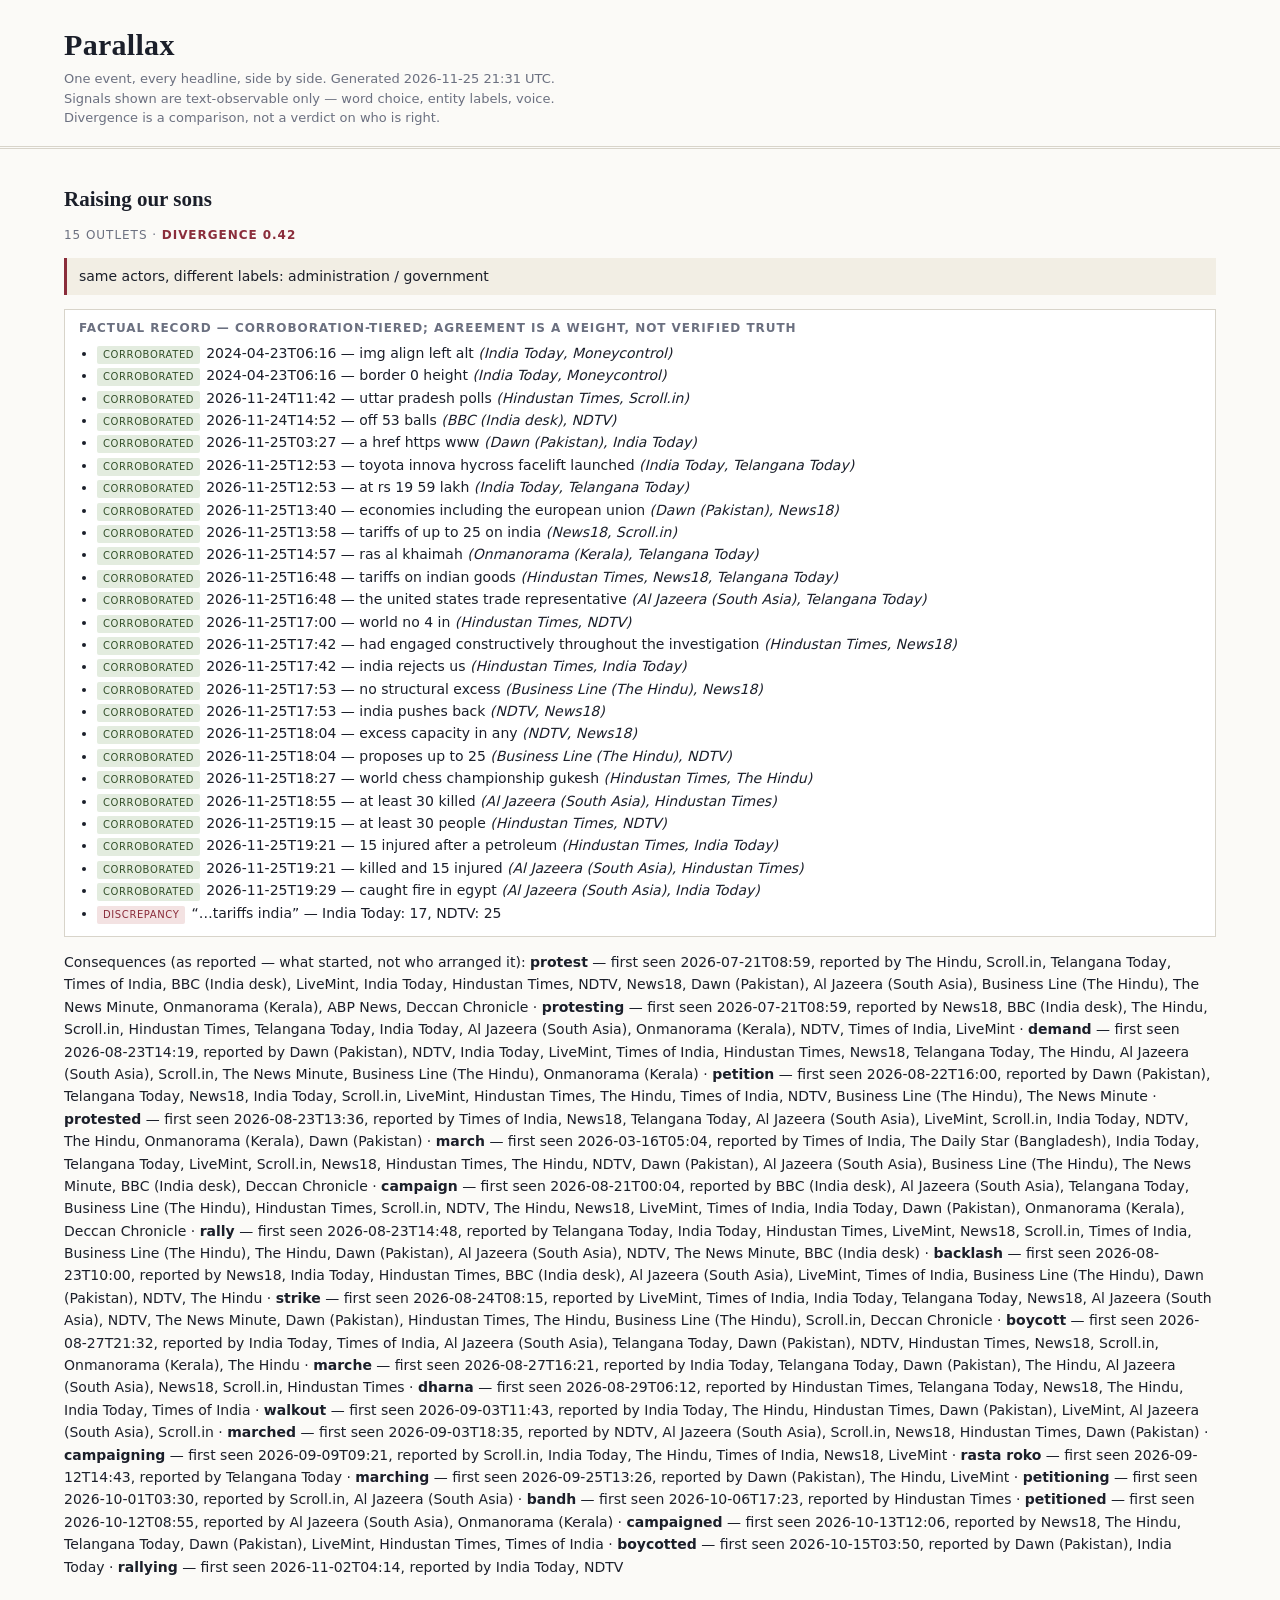
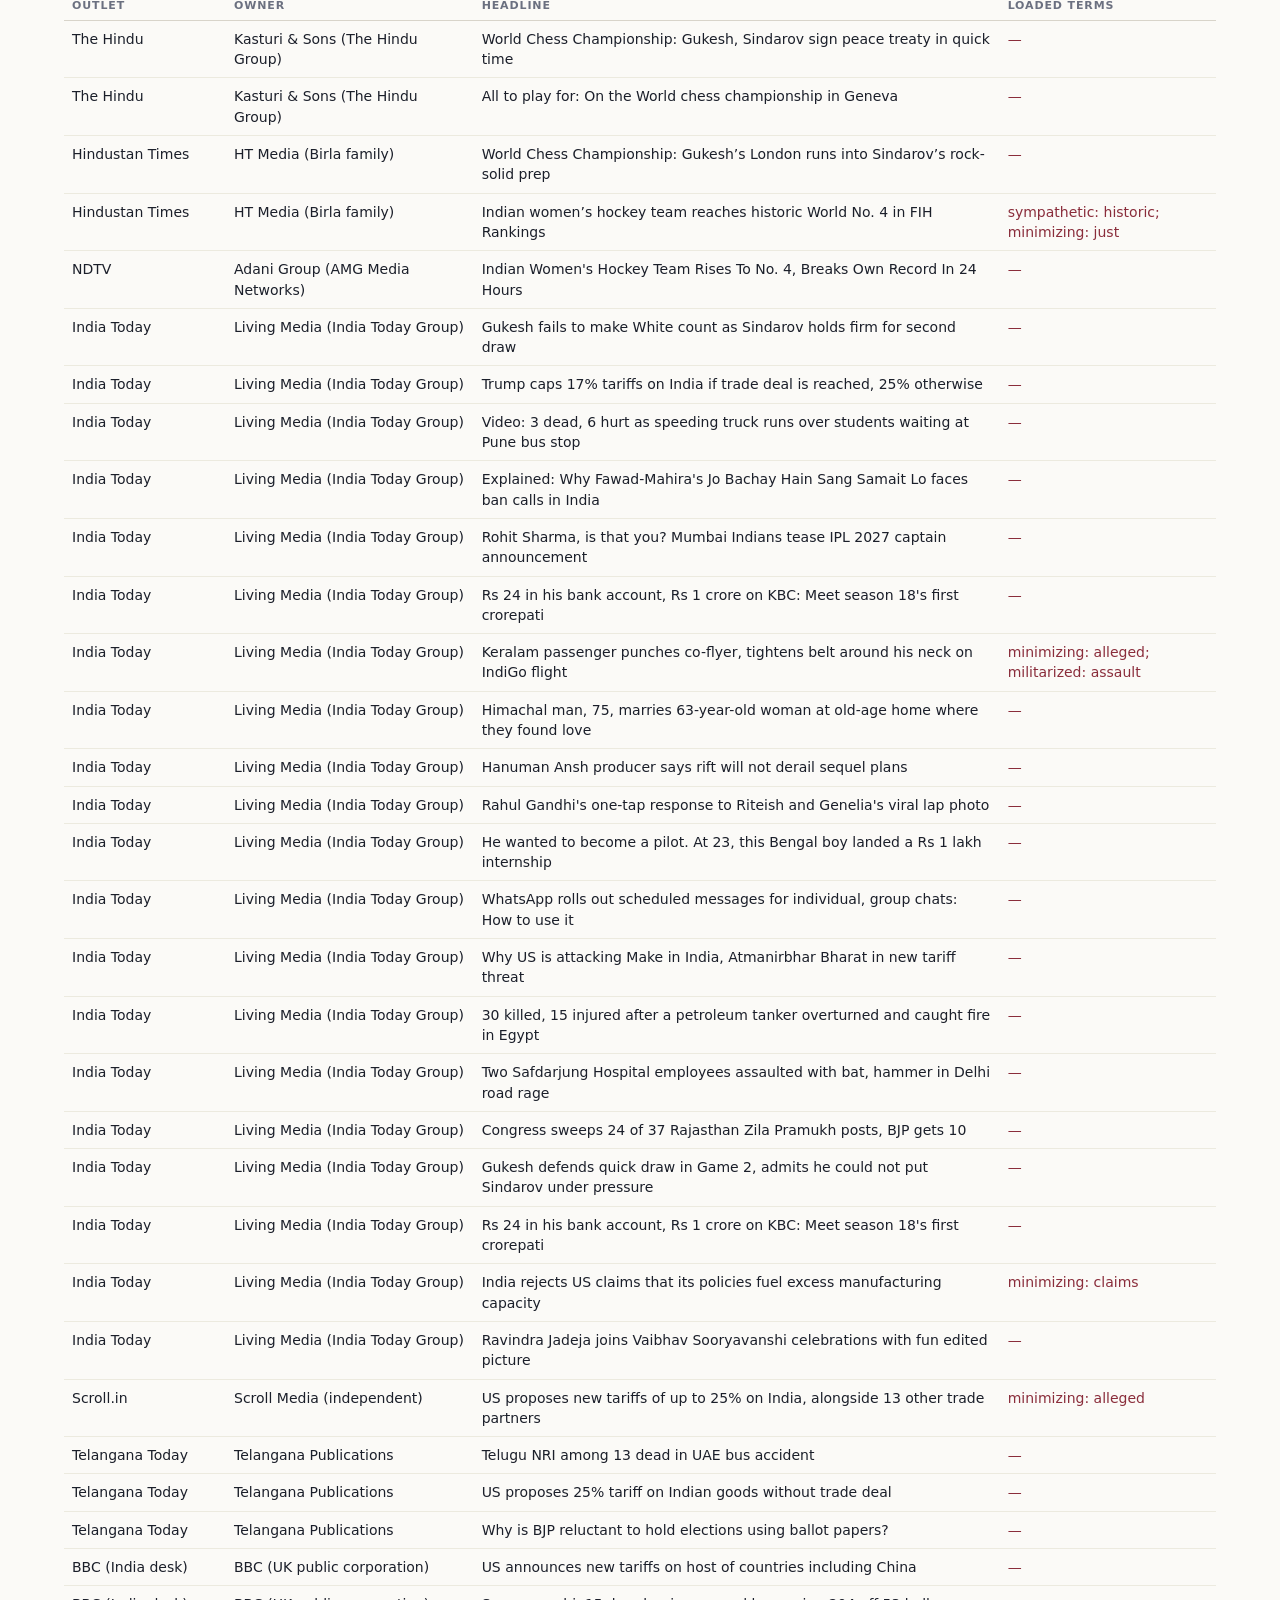
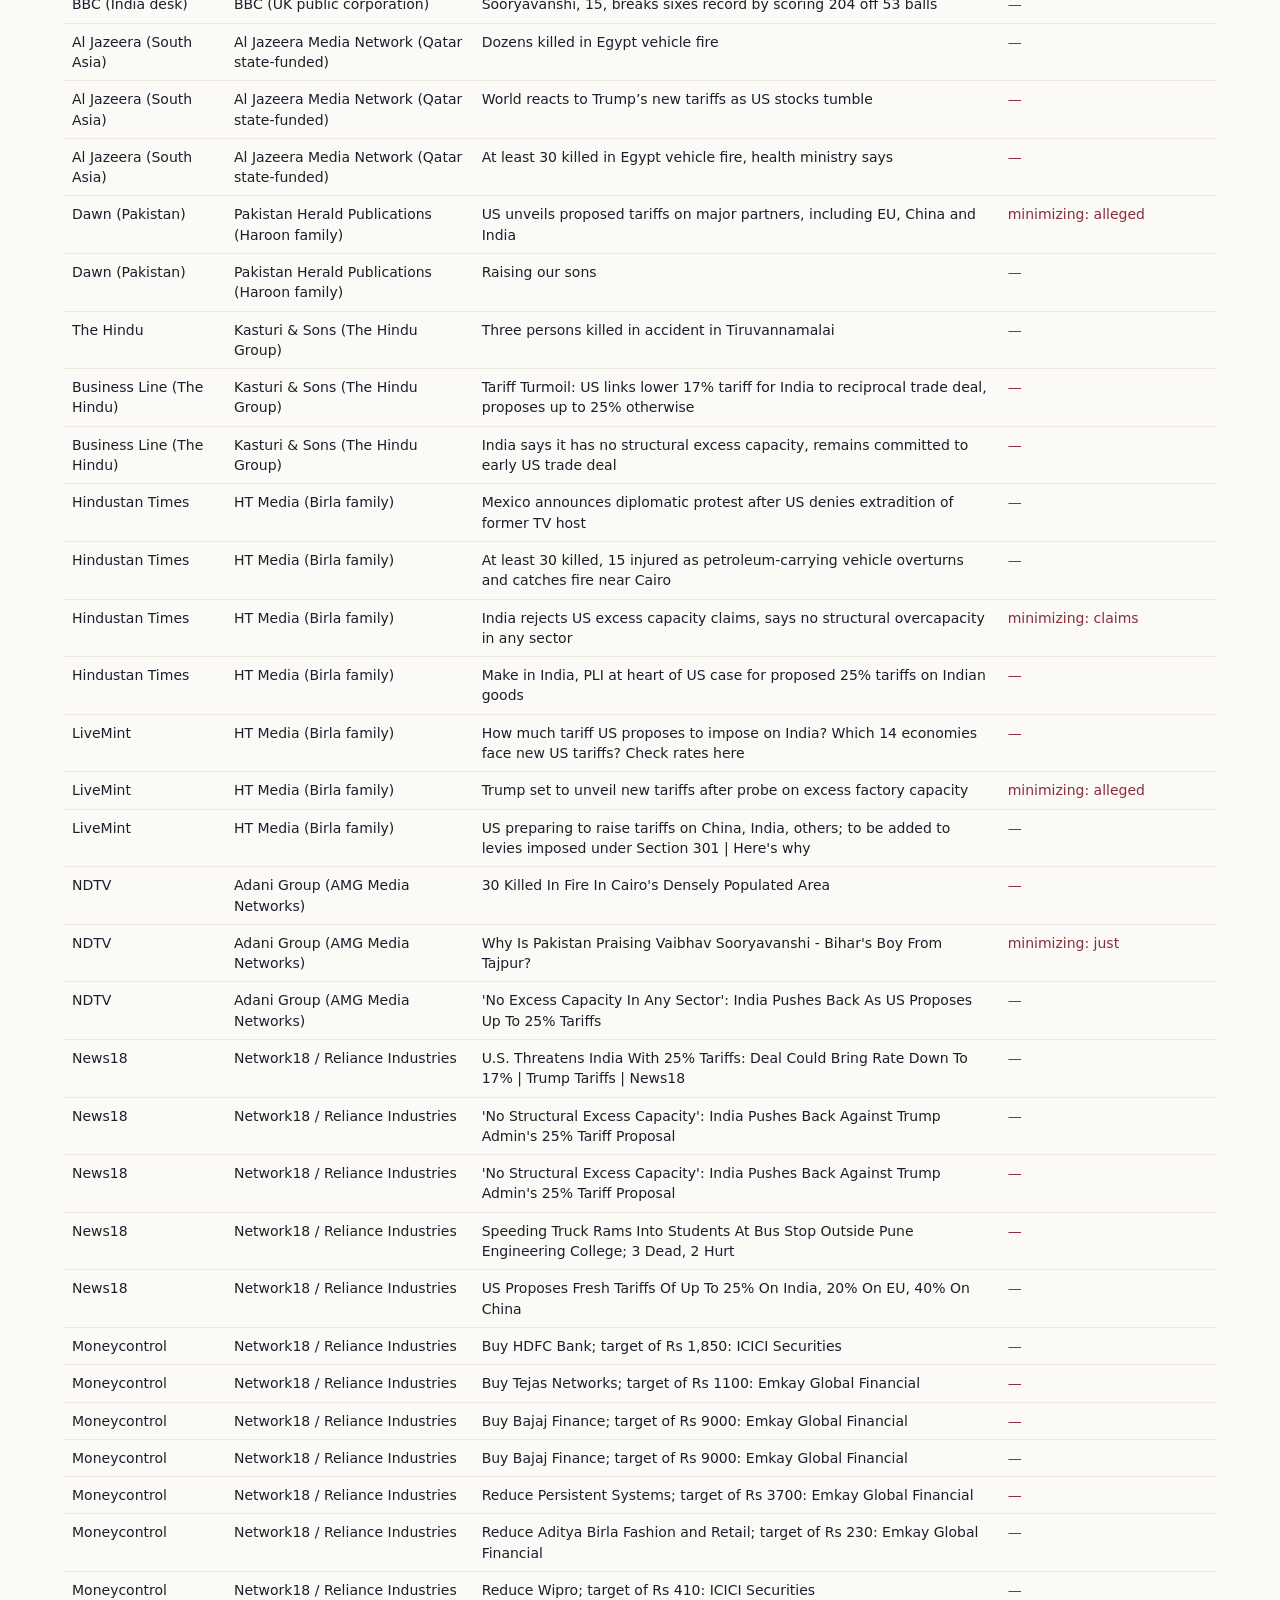
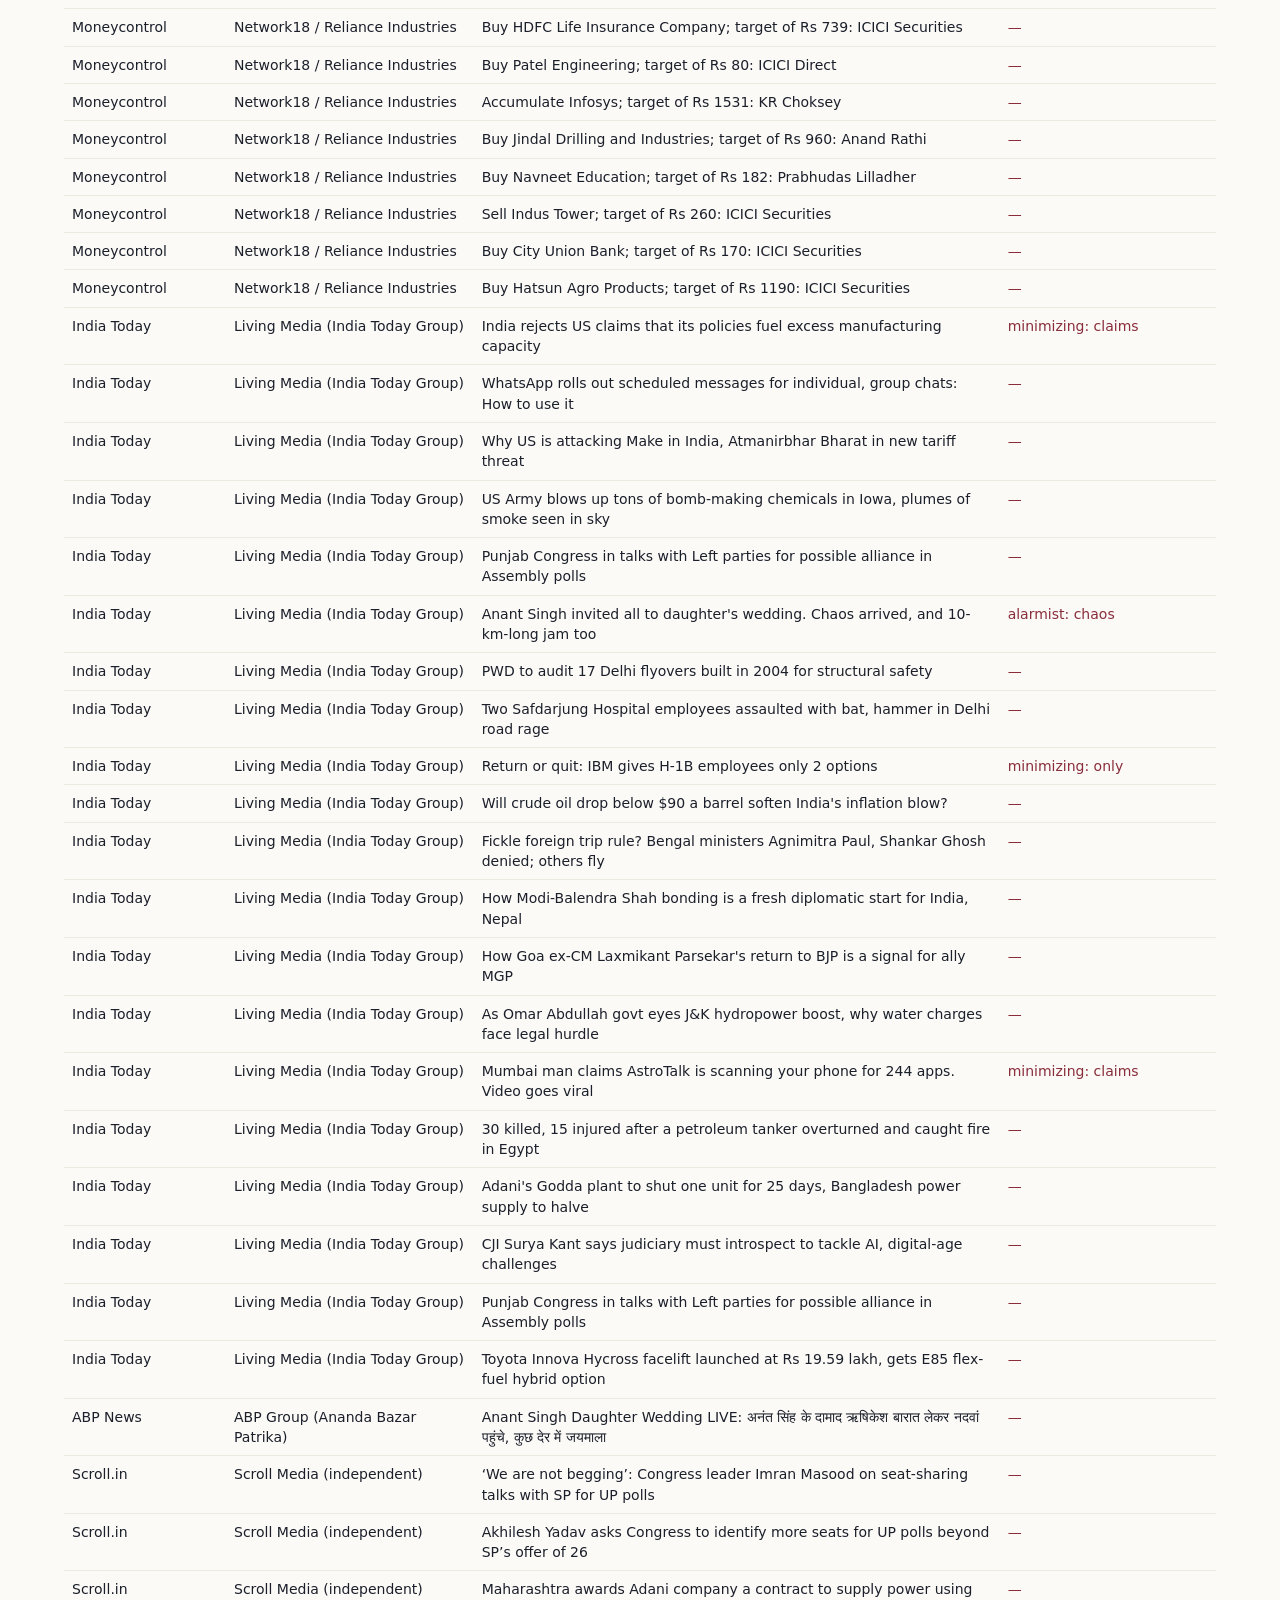
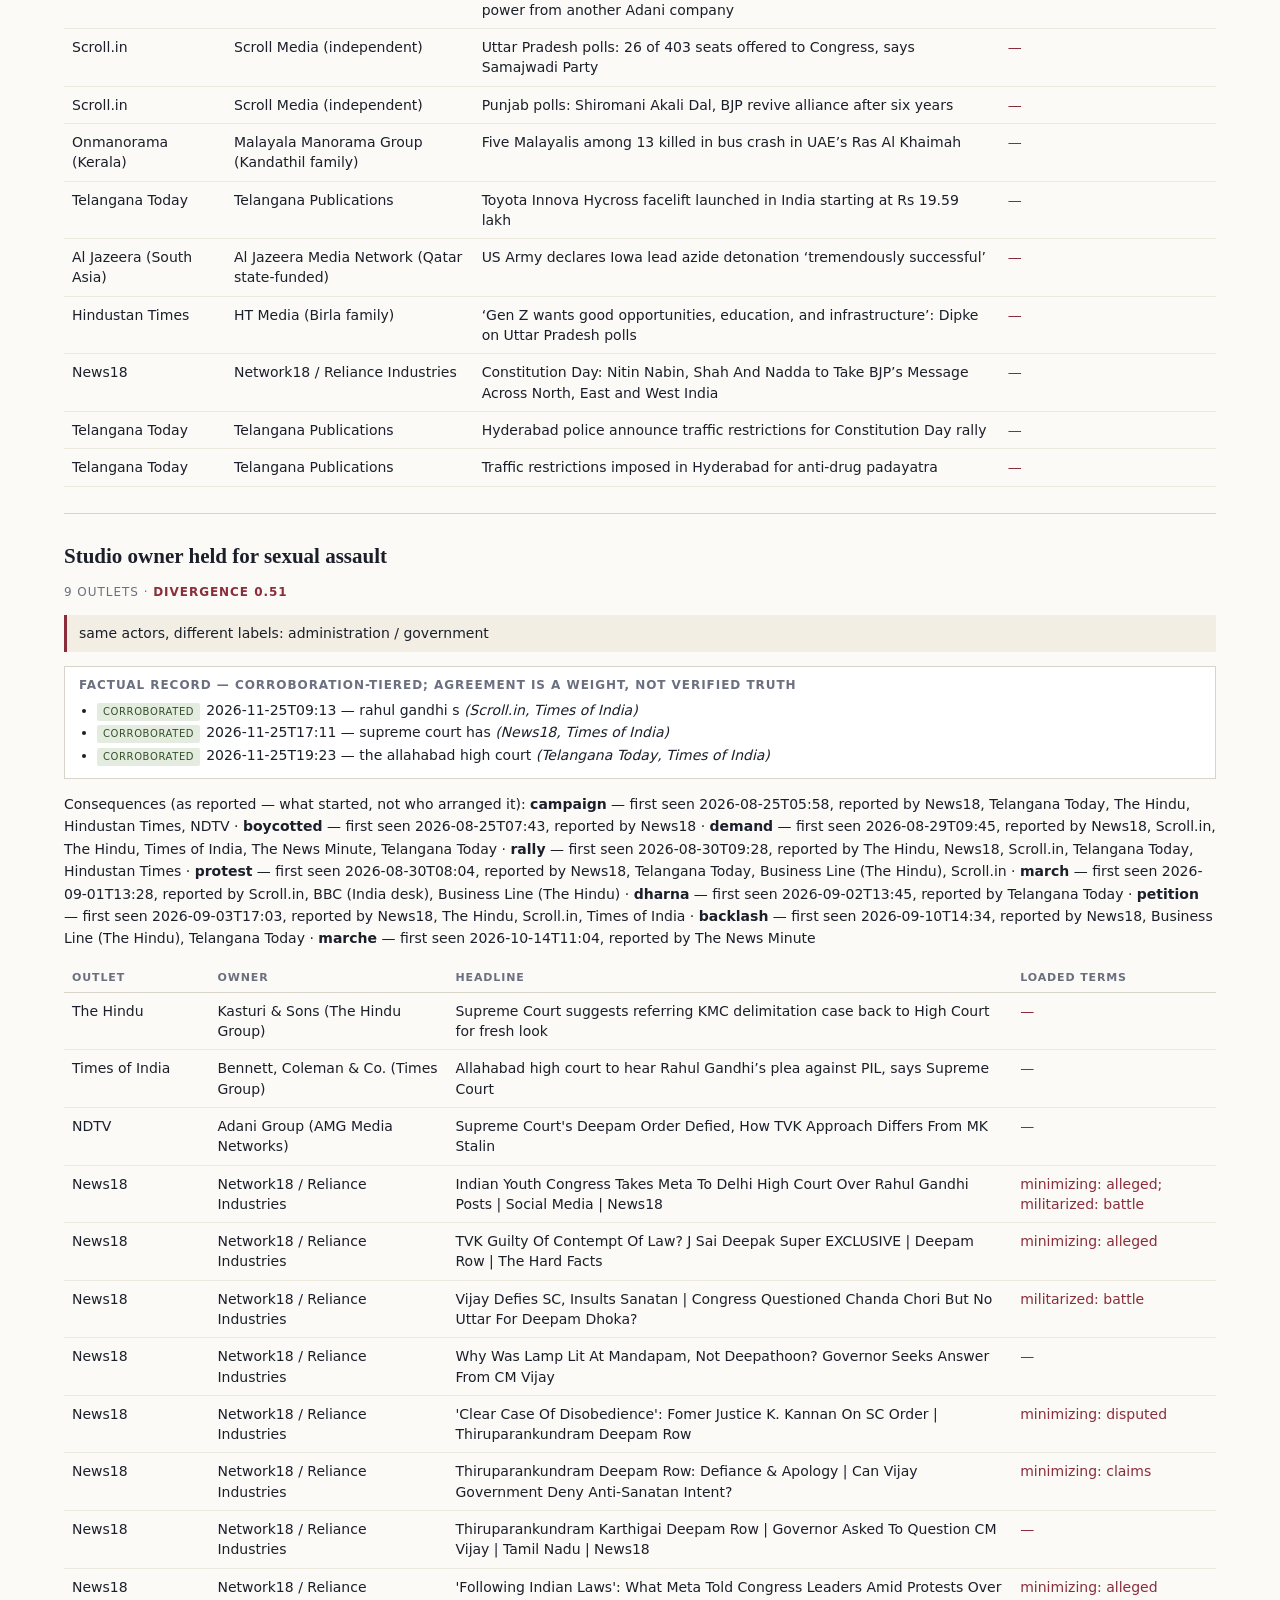
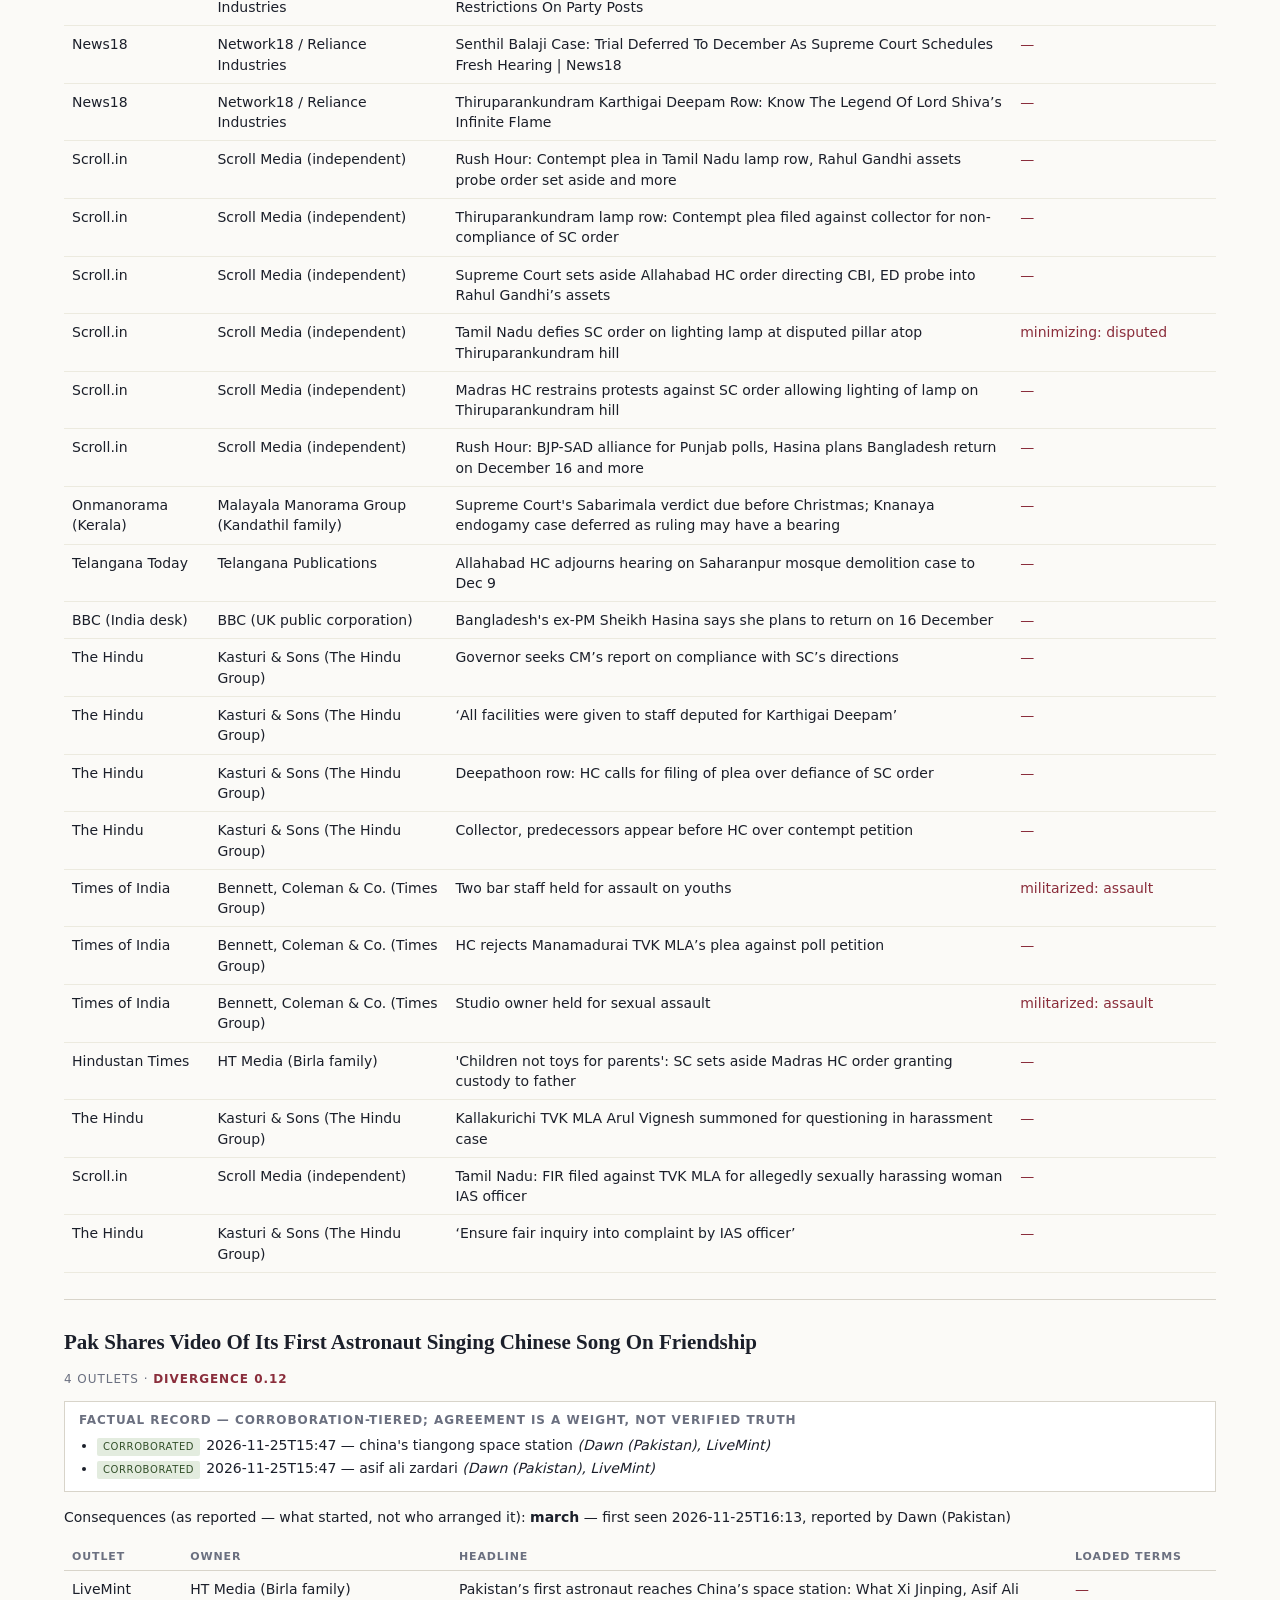
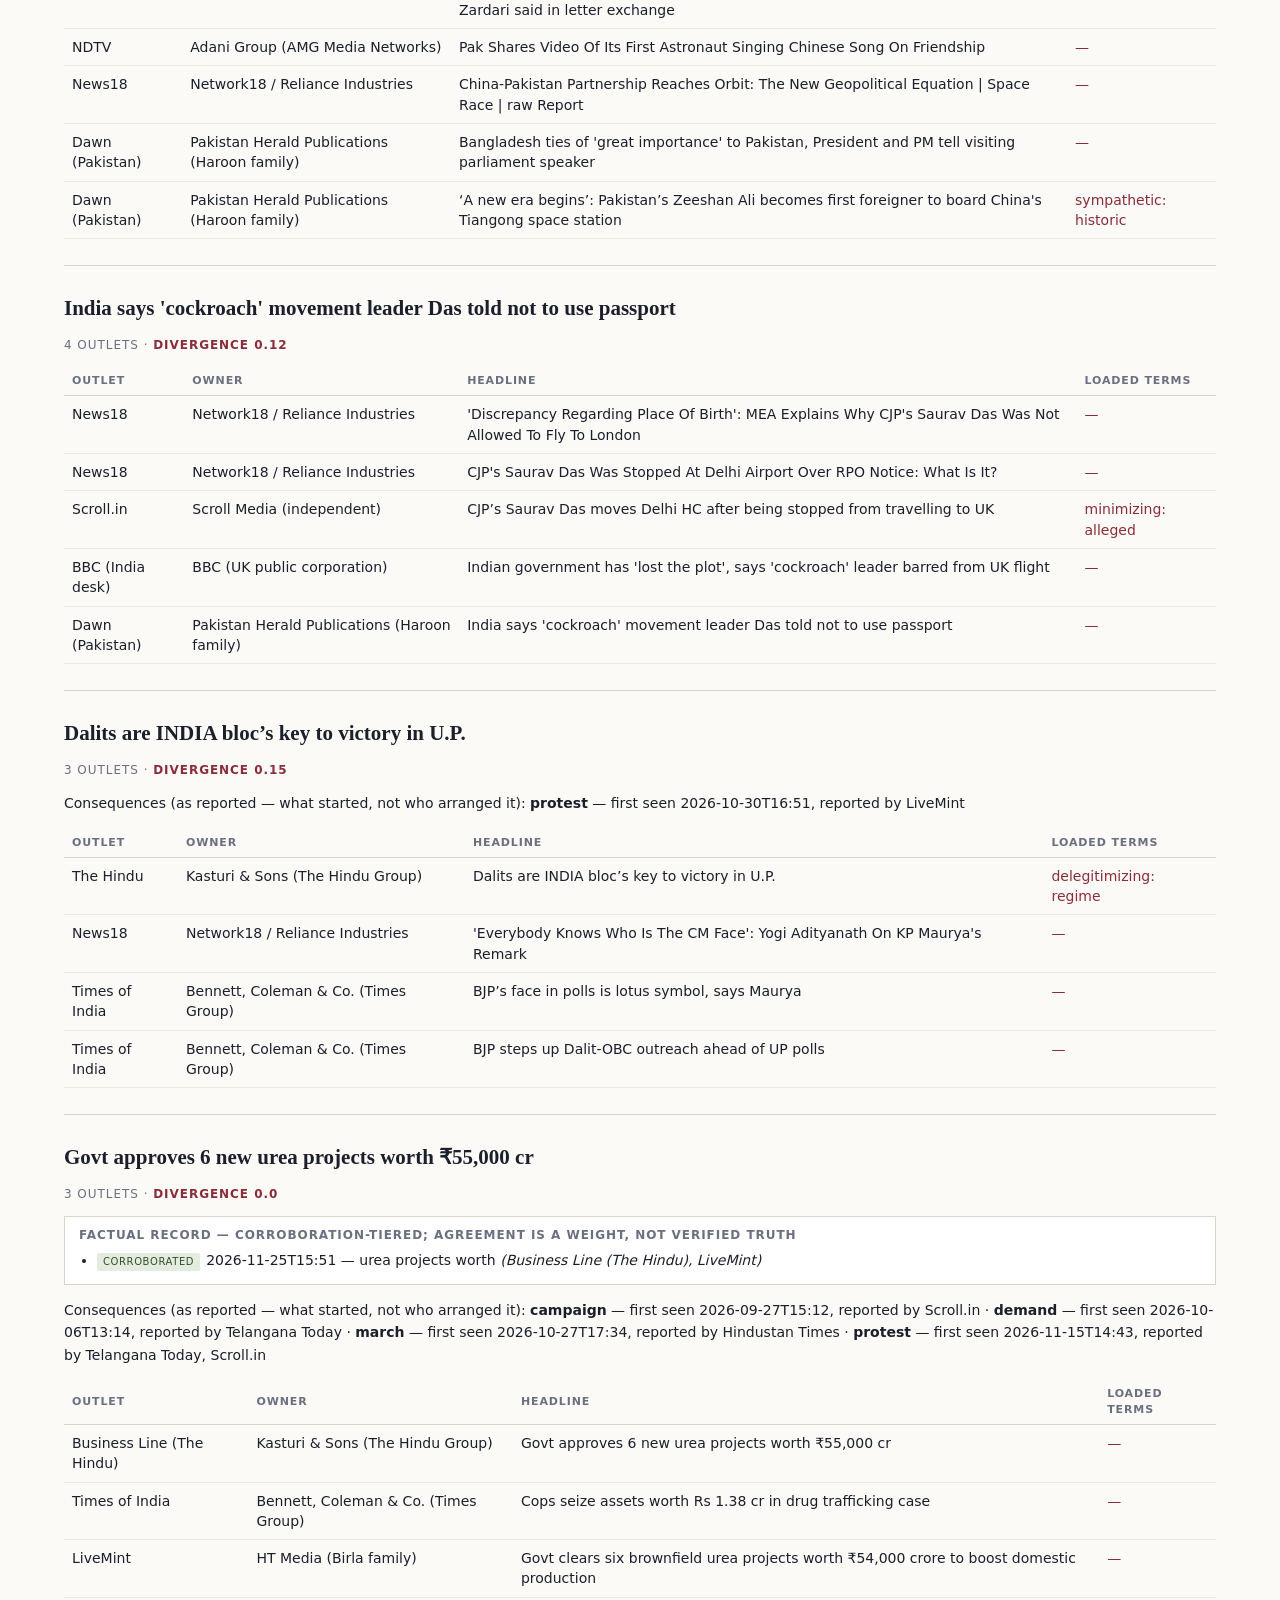
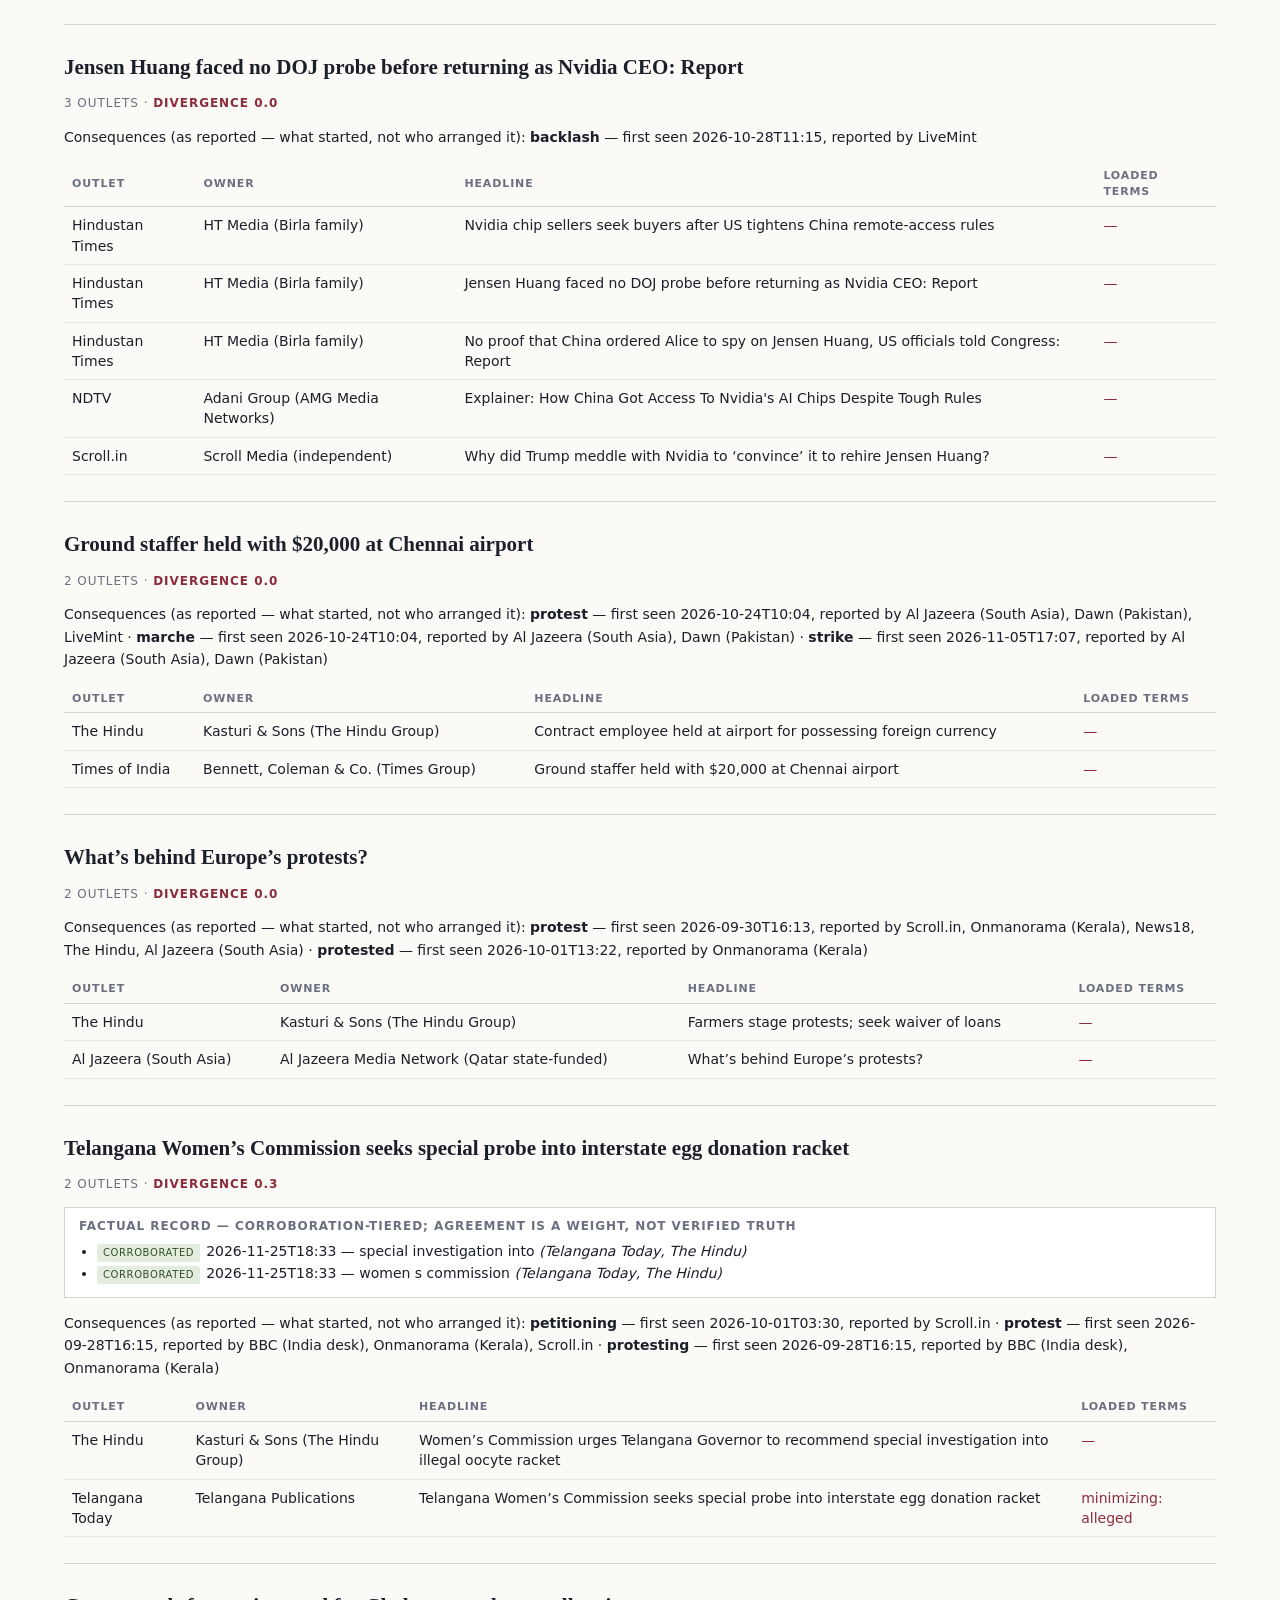
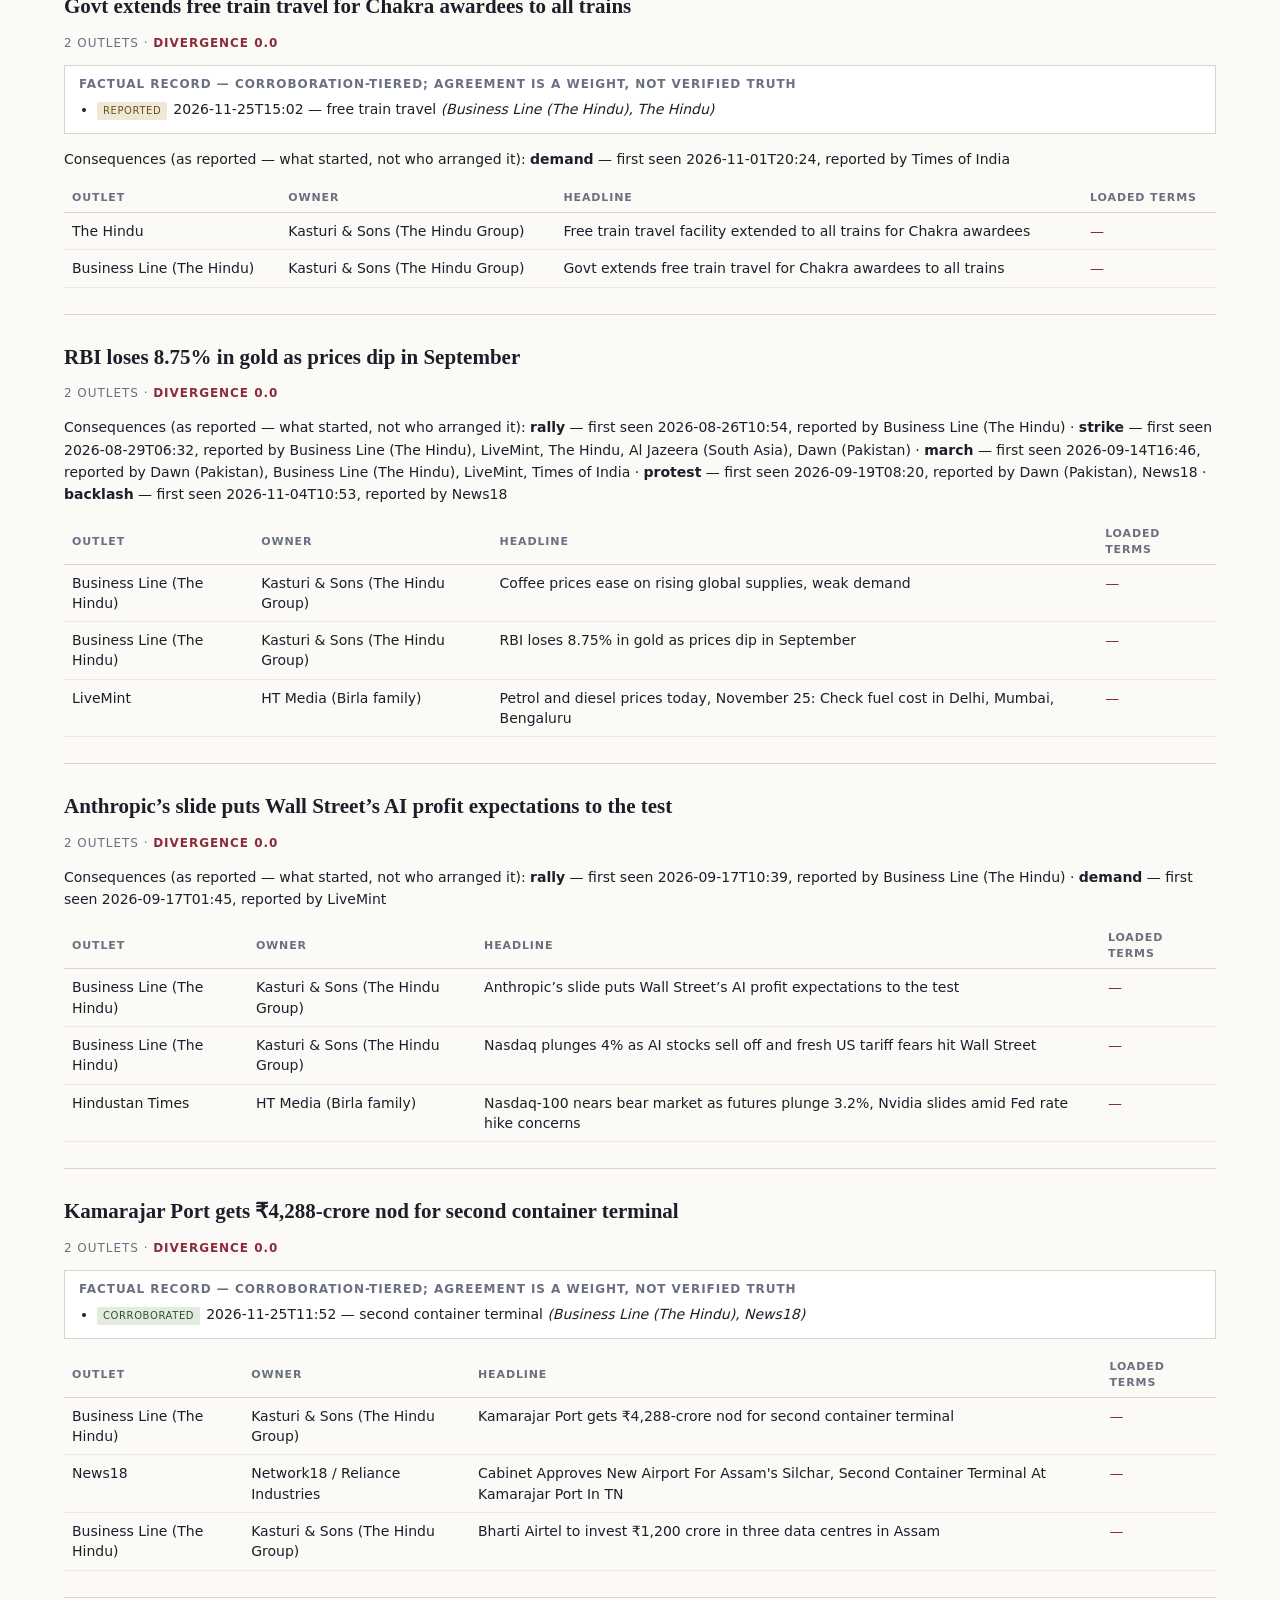
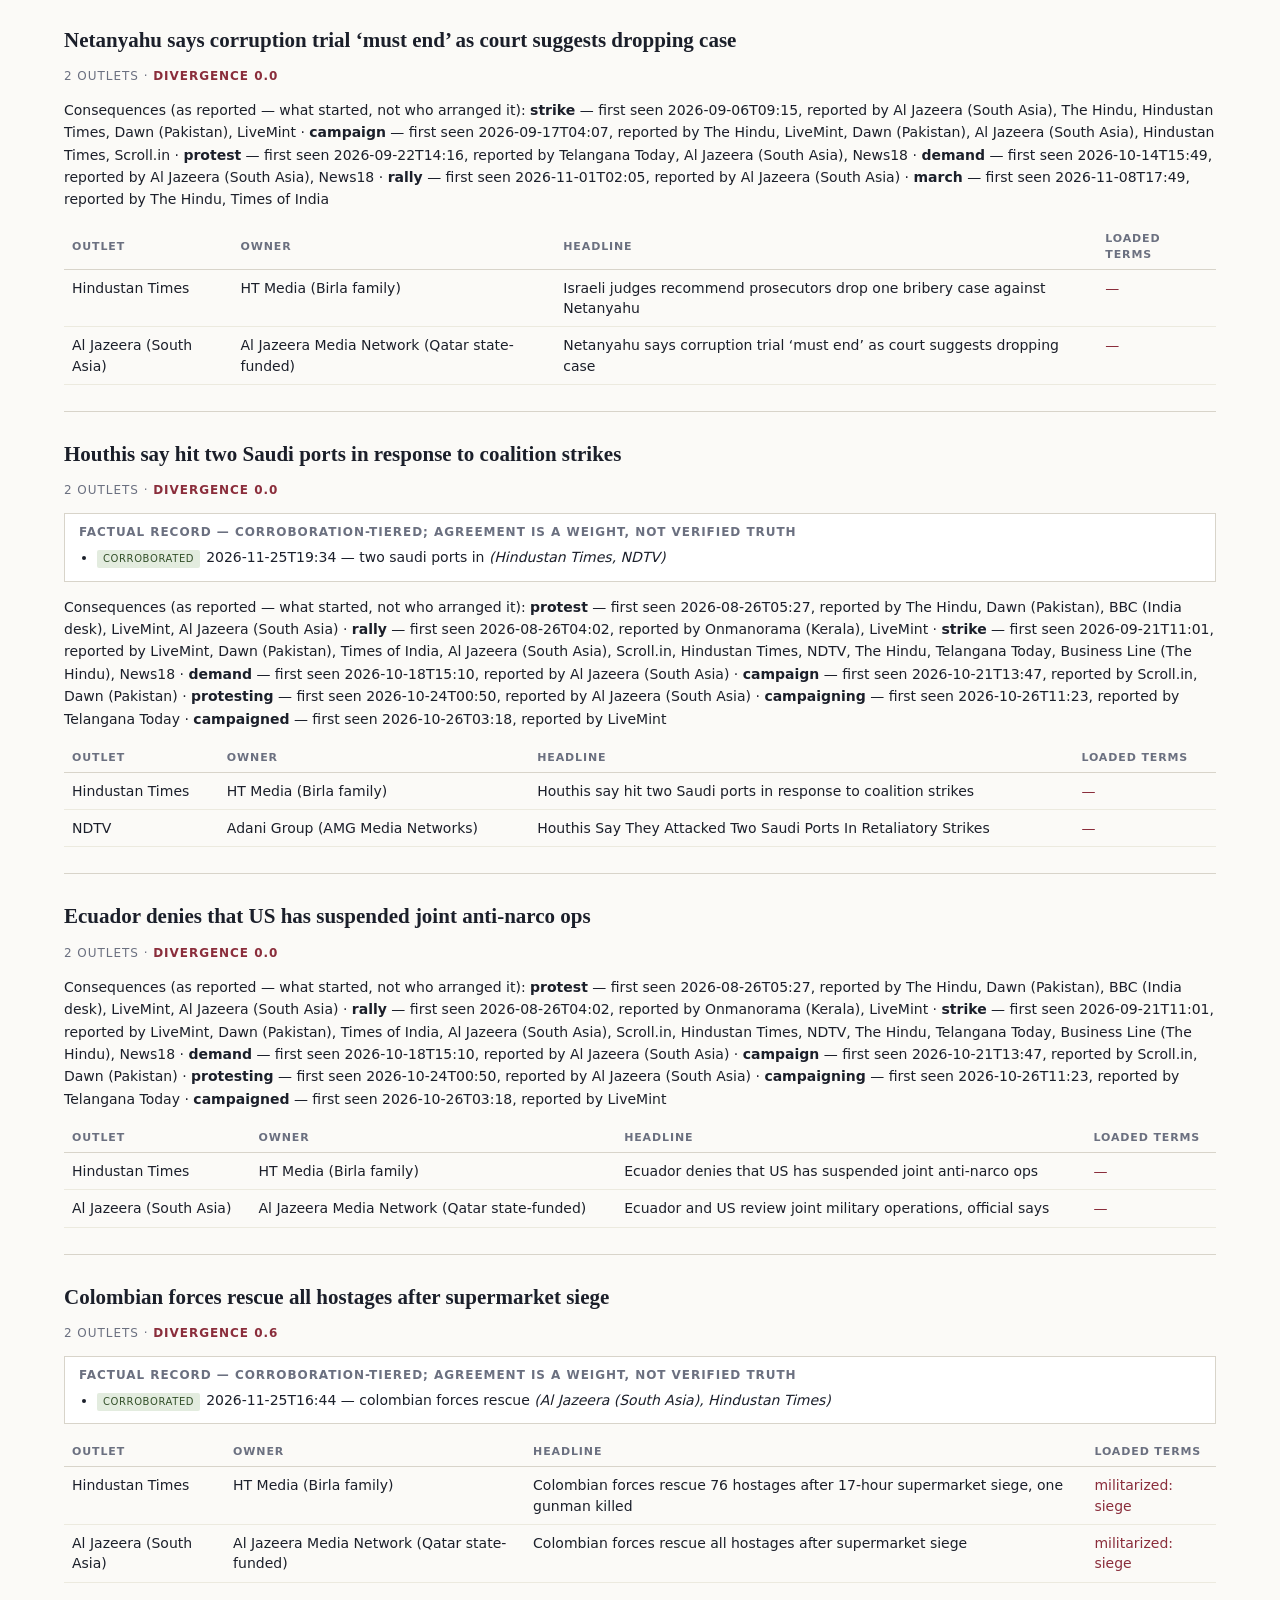
==== commit 510e9cf0: "reports: 2026-11-25-2131" ====
--- a/reports/index.html
+++ b/reports/index.html
@@ -35,245 +35,217 @@
 @media(max-width:640px){td:nth-child(2),th:nth-child(2){display:none}}
 </style></head><body>
 <header><h1>Parallax</h1>
-<p>One event, every headline, side by side. Generated 2026-11-25 08:05 UTC.
+<p>One event, every headline, side by side. Generated 2026-11-25 21:31 UTC.
 Signals shown are text-observable only — word choice, entity labels,
 voice. Divergence is a comparison, not a verdict on who is right.</p>
 </header><main><section class="story">
-  <h2>Sensex jumps 1,382 points in early trade</h2>
+  <h2>Raising our sons</h2>
   <p class="meta">15 outlets ·
-    <span class="score">divergence 0.66</span></p>
-  <p class="diverge">same actors, different labels: administration / government · same actors, different labels: contested / disputed</p><div class="record"><h3>Factual record — corroboration-tiered; agreement is a weight, not verified truth</h3><ul><li><span class="tier corroborated">corroborated</span>2024-04-23T06:16 — img align left alt <em>(India Today, Moneycontrol)</em></li><li><span class="tier corroborated">corroborated</span>2024-04-23T06:16 — border 0 height <em>(India Today, Moneycontrol)</em></li><li><span class="tier corroborated">corroborated</span>2026-11-24T05:32 — a href https www <em>(Dawn (Pakistan), India Today)</em></li><li><span class="tier corroborated">corroborated</span>2026-11-24T14:52 — 204 off 53 balls <em>(BBC (India desk), NDTV, Telangana Today)</em></li><li><span class="tier corroborated">corroborated</span>2026-11-24T21:17 — woman gang-raped by colleagues after party at delhi cafe <em>(India Today, News18)</em></li><li><span class="tier corroborated">corroborated</span>2026-11-24T22:01 — nvidia s jensen huang <em>(Al Jazeera (South Asia), The News Minute)</em></li><li><span class="tier corroborated">corroborated</span>2026-11-25T00:46 — jo bachay hain sang samait lo <em>(India Today, News18)</em></li><li><span class="tier corroborated">corroborated</span>2026-11-25T01:20 — 11 days after he resigned <em>(Dawn (Pakistan), LiveMint)</em></li><li><span class="tier corroborated">corroborated</span>2026-11-25T01:20 — president donald trump <em>(LiveMint, The Hindu)</em></li><li><span class="tier corroborated">corroborated</span>2026-11-25T01:30 — day after the karthigai deepam <em>(Hindustan Times, News18)</em></li><li><span class="tier corroborated">corroborated</span>2026-11-25T01:30 — karthigai deepam row <em>(Hindustan Times, News18)</em></li><li><span class="tier corroborated">corroborated</span>2026-11-25T01:58 — chief minister suvendu adhikari <em>(News18, Telangana Today)</em></li><li><span class="tier corroborated">corroborated</span>2026-11-25T02:27 — on tuesday november 24 <em>(News18, The Hindu)</em></li><li><span class="tier corroborated">corroborated</span>2026-11-25T02:33 — today november 25 <em>(Business Line (The Hindu), LiveMint)</em></li><li><span class="tier corroborated">corroborated</span>2026-11-25T05:41 — foreign fund inflows lower crude oil <em>(Telangana Today, The Hindu)</em></li><li><span class="tier corroborated">corroborated</span>2026-11-25T06:10 — to hear contempt plea against tamil nadu <em>(Business Line (The Hindu), Hindustan Times)</em></li><li><span class="tier corroborated">corroborated</span>2026-11-25T06:25 — tamil nadu government <em>(Business Line (The Hindu), Telangana Today)</em></li><li><span class="tier corroborated">corroborated</span>2026-11-25T06:35 — toyota innova hycross facelift <em>(India Today, NDTV)</em></li><li><span class="tier corroborated">corroborated</span>2026-11-25T06:37 — umar khalid sharjeel imam <em>(Hindustan Times, NDTV)</em></li><li><span class="tier corroborated">corroborated</span>2026-11-25T06:37 — plea for interim bail <em>(NDTV, News18)</em></li><li><span class="tier corroborated">corroborated</span>2026-11-25T06:37 — umar khalid seeking <em>(NDTV, The Hindu)</em></li><li><span class="tier corroborated">corroborated</span>2026-11-25T06:43 — issues notice to delhi police <em>(News18, The Hindu)</em></li><li><span class="tier corroborated">corroborated</span>2026-11-25T06:47 — jensen huang is back <em>(Dawn (Pakistan), India Today)</em></li><li><span class="tier corroborated">corroborated</span>2026-11-25T06:56 — apologises for non-lighting of lamp at deepathoon <em>(Hindustan Times, The Hindu)</em></li><li><span class="tier corroborated">corroborated</span>2026-11-25T06:56 — files status report in <em>(Hindustan Times, The Hindu)</em></li></ul></div><p class="conseq">Consequences (as reported — what started, not who arranged it): <strong>protest</strong> — first seen 2026-07-21T08:59, reported by The Hindu, Scroll.in, Telangana Today, Times of India, BBC (India desk), LiveMint, India Today, Hindustan Times, NDTV, News18, Dawn (Pakistan), Al Jazeera (South Asia), Business Line (The Hindu), The News Minute, Onmanorama (Kerala), ABP News, Deccan Chronicle · <strong>protesting</strong> — first seen 2026-07-21T08:59, reported by News18, BBC (India desk), The Hindu, Scroll.in, Hindustan Times, Telangana Today, India Today, Al Jazeera (South Asia), Onmanorama (Kerala), NDTV, Times of India, LiveMint · <strong>demand</strong> — first seen 2026-08-23T14:19, reported by Dawn (Pakistan), NDTV, India Today, LiveMint, Times of India, Hindustan Times, News18, Telangana Today, The Hindu, Al Jazeera (South Asia), Scroll.in, The News Minute, Business Line (The Hindu), Onmanorama (Kerala) · <strong>petition</strong> — first seen 2026-08-22T16:00, reported by Dawn (Pakistan), Telangana Today, News18, India Today, Scroll.in, LiveMint, Hindustan Times, The Hindu, Times of India, NDTV, Business Line (The Hindu), The News Minute · <strong>protested</strong> — first seen 2026-08-23T13:36, reported by Times of India, News18, Telangana Today, Al Jazeera (South Asia), LiveMint, Scroll.in, India Today, NDTV, The Hindu, Onmanorama (Kerala), Dawn (Pakistan) · <strong>march</strong> — first seen 2026-03-16T05:04, reported by Times of India, The Daily Star (Bangladesh), India Today, Telangana Today, LiveMint, Scroll.in, News18, Hindustan Times, The Hindu, NDTV, Dawn (Pakistan), Al Jazeera (South Asia), Business Line (The Hindu), The News Minute, BBC (India desk), Deccan Chronicle · <strong>campaign</strong> — first seen 2026-08-21T00:04, reported by BBC (India desk), Al Jazeera (South Asia), Telangana Today, Business Line (The Hindu), Hindustan Times, Scroll.in, NDTV, The Hindu, News18, LiveMint, Times of India, India Today, Dawn (Pakistan), Onmanorama (Kerala), Deccan Chronicle · <strong>rally</strong> — first seen 2026-08-23T14:48, reported by Telangana Today, India Today, Hindustan Times, LiveMint, News18, Scroll.in, Times of India, Business Line (The Hindu), The Hindu, Dawn (Pakistan), Al Jazeera (South Asia), NDTV, The News Minute, BBC (India desk) · <strong>backlash</strong> — first seen 2026-08-23T10:00, reported by News18, India Today, Hindustan Times, BBC (India desk), Al Jazeera (South Asia), LiveMint, Times of India, Business Line (The Hindu), Dawn (Pakistan), NDTV, The Hindu · <strong>strike</strong> — first seen 2026-08-24T08:15, reported by LiveMint, Times of India, India Today, Telangana Today, News18, Al Jazeera (South Asia), NDTV, The News Minute, Dawn (Pakistan), Hindustan Times, The Hindu, Business Line (The Hindu), Scroll.in, Deccan Chronicle · <strong>boycott</strong> — first seen 2026-08-27T21:32, reported by India Today, Times of India, Al Jazeera (South Asia), Telangana Today, Dawn (Pakistan), NDTV, Hindustan Times, News18, Scroll.in, Onmanorama (Kerala), The Hindu · <strong>marche</strong> — first seen 2026-08-27T16:21, reported by India Today, Telangana Today, Dawn (Pakistan), The Hindu, Al Jazeera (South Asia), News18, Scroll.in, Hindustan Times · <strong>dharna</strong> — first seen 2026-08-29T06:12, reported by Hindustan Times, Telangana Today, News18, The Hindu, India Today, Times of India · <strong>walkout</strong> — first seen 2026-09-03T11:43, reported by India Today, The Hindu, Hindustan Times, Dawn (Pakistan), LiveMint, Al Jazeera (South Asia), Scroll.in · <strong>marched</strong> — first seen 2026-09-03T18:35, reported by NDTV, Al Jazeera (South Asia), Scroll.in, News18, Hindustan Times, Dawn (Pakistan) · <strong>campaigning</strong> — first seen 2026-09-09T09:21, reported by Scroll.in, India Today, The Hindu, Times of India, News18, LiveMint · <strong>rasta roko</strong> — first seen 2026-09-12T14:43, reported by Telangana Today · <strong>marching</strong> — first seen 2026-09-25T13:26, reported by Dawn (Pakistan), The Hindu, LiveMint · <strong>petitioning</strong> — first seen 2026-10-01T03:30, reported by Scroll.in, Al Jazeera (South Asia) · <strong>bandh</strong> — first seen 2026-10-06T17:23, reported by Hindustan Times · <strong>petitioned</strong> — first seen 2026-10-12T08:55, reported by Al Jazeera (South Asia), Onmanorama (Kerala) · <strong>campaigned</strong> — first seen 2026-10-13T12:06, reported by News18, The Hindu, Telangana Today, Dawn (Pakistan), LiveMint, Hindustan Times, Times of India · <strong>boycotted</strong> — first seen 2026-10-15T03:50, reported by Dawn (Pakistan), India Today · <strong>rallying</strong> — first seen 2026-11-02T04:14, reported by India Today, NDTV</p>
-  <table><thead><tr><th>Outlet</th><th>Owner</th><th>Headline</th>
-  <th>Loaded terms</th></tr></thead><tbody><tr><td>The Hindu</td><td>Kasturi &amp; Sons (The Hindu Group)</td><td>U.S. set to slap tariffs on China, EU and others after probe on excess industrial capacity: report</td><td class='loaded'>—</td></tr><tr><td>LiveMint</td><td>HT Media (Birla family)</td><td>Trump set to unveil new tariffs after probe on excess factory capacity</td><td class='loaded'>minimizing: alleged</td></tr><tr><td>LiveMint</td><td>HT Media (Birla family)</td><td>US preparing to raise tariffs on China, India, others; to be added to levies imposed under Section 301 | Here&#x27;s why</td><td class='loaded'>—</td></tr><tr><td>NDTV</td><td>Adani Group (AMG Media Networks)</td><td>Trump &#x27;Reassures&#x27; Nvidia Of Huang&#x27;s China Link. But He Has &#x27;Xi&#x27; Concerns</td><td class='loaded'>—</td></tr><tr><td>The News Minute</td><td>Spunklane Media (independent)</td><td>Jensen Huang, Nvidia and the risks that come with ‘boomerang bosses’</td><td class='loaded'>—</td></tr><tr><td>BBC (India desk)</td><td>BBC (UK public corporation)</td><td>US preparing to unveil plan for new tariffs on global trading partners</td><td class='loaded'>—</td></tr><tr><td>Al Jazeera (South Asia)</td><td>Al Jazeera Media Network (Qatar state-funded)</td><td>Todd Blanche declines to confirm if Nvidia’s Jensen Huang was investigated</td><td class='loaded'>minimizing: claims</td></tr><tr><td>Dawn (Pakistan)</td><td>Pakistan Herald Publications (Haroon family)</td><td>Jensen Huang is back, but it won’t be business as usual for Taiwan’s tech industry</td><td class='loaded'>—</td></tr><tr><td>Dawn (Pakistan)</td><td>Pakistan Herald Publications (Haroon family)</td><td>Huang’s return fails to dispel doubts as Nvidia shares drop</td><td class='loaded'>—</td></tr><tr><td>The Hindu</td><td>Kasturi &amp; Sons (The Hindu Group)</td><td>Nvidia&#x27;s Jensen Huang says he is in therapy as comeback rally fades</td><td class='loaded'>—</td></tr><tr><td>Business Line (The Hindu)</td><td>Kasturi &amp; Sons (The Hindu Group)</td><td>Huang boost fades quickly as AI fears sink TSMC, SK Hynix shares</td><td class='loaded'>—</td></tr><tr><td>LiveMint</td><td>HT Media (Birla family)</td><td>Trump says pardon to Nvidia CEO Jensen Huang ‘an option’ but wants him to ‘tell the truth’ to Congress</td><td class='loaded'>—</td></tr><tr><td>LiveMint</td><td>HT Media (Birla family)</td><td>Black jackets, grey wigs and Nvidia pitches: What happened at Vancouver’s Jensen Huang lookalike contest? Who won $200?</td><td class='loaded'>—</td></tr><tr><td>India Today</td><td>Living Media (India Today Group)</td><td>Jensen Huang is back at Nvidia, his leather jacket is not</td><td class='loaded'>—</td></tr><tr><td>India Today</td><td>Living Media (India Today Group)</td><td>Cummins&#x27;s presser hurt me, never expected him to attack me personally: Khawaja</td><td class='loaded'>—</td></tr><tr><td>India Today</td><td>Living Media (India Today Group)</td><td>Help, help: Woman attempts to flee Meerut hotel, man drags her back inside</td><td class='loaded'>—</td></tr><tr><td>India Today</td><td>Living Media (India Today Group)</td><td>IIT graduate earning Rs 1.27 crore has an unusual requirement for his future wife</td><td class='loaded'>—</td></tr><tr><td>India Today</td><td>Living Media (India Today Group)</td><td>Ramayana box office Day 20: Film to enter India&#x27;s top 4, next target is Pushpa 2</td><td class='loaded'>—</td></tr><tr><td>India Today</td><td>Living Media (India Today Group)</td><td>Jensen Huang, Sam Altman, Steve Jobs: 5 tech founders who got their CEO jobs back</td><td class='loaded'>—</td></tr><tr><td>India Today</td><td>Living Media (India Today Group)</td><td>Film body urges PM Modi to ban Fawad-Mahira&#x27;s Pakistani Netflix series in India</td><td class='loaded'>—</td></tr><tr><td>India Today</td><td>Living Media (India Today Group)</td><td>Satellite spots intense activity in South, easterly waves trigger heavy rain</td><td class='loaded'>—</td></tr><tr><td>India Today</td><td>Living Media (India Today Group)</td><td>Telegram username for $1 million? Pavel Durov says someone is ready to pay, but there&#x27;s a catch</td><td class='loaded'>—</td></tr><tr><td>India Today</td><td>Living Media (India Today Group)</td><td>Cummins&#x27;s presser hurt me, never expected him to attack me personally: Khawaja</td><td class='loaded'>—</td></tr><tr><td>India Today</td><td>Living Media (India Today Group)</td><td>Supreme Court sets aside HC order for CBI, ED probe into Rahul Gandhi&#x27;s assets</td><td class='loaded'>minimizing: claims</td></tr><tr><td>India Today</td><td>Living Media (India Today Group)</td><td>Trump wanted Abdul El-Sayed to go through metal detector. Now he thinks he&#x27;s smart</td><td class='loaded'>—</td></tr><tr><td>India Today</td><td>Living Media (India Today Group)</td><td>Your boss says &#x27;circle back&#x27;. You say &#x27;no cap&#x27;. Who understands whom?</td><td class='loaded'>—</td></tr><tr><td>India Today</td><td>Living Media (India Today Group)</td><td>Meta gives Facebook a makeover, now you can tell it what you want to see in your feed</td><td class='loaded'>—</td></tr><tr><td>India Today</td><td>Living Media (India Today Group)</td><td>Treats you like a criminal: Users say Claude is terrible to work with, acts like moral police</td><td class='loaded'>—</td></tr><tr><td>India Today</td><td>Living Media (India Today Group)</td><td>Mark Zuckerberg gets RSS makeover as Youth Congress turns up heat on Meta</td><td class='loaded'>—</td></tr><tr><td>Scroll.in</td><td>Scroll Media (independent)</td><td>HC sets aside TERI panel report finding environmentalist RK Pachauri guilty of sexual harassment</td><td class='loaded'>—</td></tr><tr><td>The News Minute</td><td>Spunklane Media (independent)</td><td>Nvidia’s Jensen Huang is getting his CEO job back, but history shows companies perform better when corporate boards take executive misbehavior seriously</td><td class='loaded'>—</td></tr><tr><td>Telangana Today</td><td>Telangana Publications</td><td>Tanishaa Mukerji calls Sai Pallavi miscast as Sita in Ramayana</td><td class='loaded'>—</td></tr><tr><td>BBC (India desk)</td><td>BBC (UK public corporation)</td><td>India&#x27;s costliest film retells a beloved Hindu epic - but divides critics</td><td class='loaded'>—</td></tr><tr><td>BBC (India desk)</td><td>BBC (UK public corporation)</td><td>Film star Ranbir Kapoor on AI, movies and fatherhood</td><td class='loaded'>—</td></tr><tr><td>Al Jazeera (South Asia)</td><td>Al Jazeera Media Network (Qatar state-funded)</td><td>Asia’s stock markets dive as doubts swirl over AI boom</td><td class='loaded'>—</td></tr><tr><td>Business Line (The Hindu)</td><td>Kasturi &amp; Sons (The Hindu Group)</td><td>IMD update: TN, Kerala to stay wet as easterly wave keeps South Peninsula on rainy track</td><td class='loaded'>—</td></tr><tr><td>Times of India</td><td>Bennett, Coleman &amp; Co. (Times Group)</td><td>Rahul Gandhi assets case: SC quashes Allahabad HC orders seeking CBI, ED inquiry</td><td class='loaded'>—</td></tr><tr><td>Times of India</td><td>Bennett, Coleman &amp; Co. (Times Group)</td><td>&#x27;Always wanted Pat to remain captain&#x27;: Usman Khawaja says he never intended to see Cummins punished amid sandpapergate fallout</td><td class='loaded'>minimizing: alleged</td></tr><tr><td>Hindustan Times</td><td>HT Media (Birla family)</td><td>Kashika Kapoor on sharing screen space with Rajinikanth: It felt surreal</td><td class='loaded'>—</td></tr><tr><td>LiveMint</td><td>HT Media (Birla family)</td><td>IMD weather update: Heavy rain likely in Kerala, Tamil Nadu; dense fog alert for Punjab, Delhi-NCR — Check full forecast</td><td class='loaded'>—</td></tr><tr><td>News18</td><td>Network18 / Reliance Industries</td><td>Fawad Khan’s Netflix Series Sparks Row: AICWA Demands Permanent Ban On Pakistani Content | News18</td><td class='loaded'>—</td></tr><tr><td>India Today</td><td>Living Media (India Today Group)</td><td>Deepathoon row: Vijay govt blames temple officials in SC amid contempt allegation</td><td class='loaded'>—</td></tr><tr><td>India Today</td><td>Living Media (India Today Group)</td><td>Not beggars: Congress fumes at SP&#x27;s seat move, Akhilesh makes peace pitch</td><td class='loaded'>—</td></tr><tr><td>India Today</td><td>Living Media (India Today Group)</td><td>Congress leader Pranab Mukherjee advised me to join BJP, reveals Suvendu Adhikari</td><td class='loaded'>—</td></tr><tr><td>India Today</td><td>Living Media (India Today Group)</td><td>How Tejas will have sharpened claws with Mk1A</td><td class='loaded'>—</td></tr><tr><td>India Today</td><td>Living Media (India Today Group)</td><td>Not beggars: Congress fumes at SP&#x27;s seat move, Akhilesh makes peace pitch</td><td class='loaded'>—</td></tr><tr><td>India Today</td><td>Living Media (India Today Group)</td><td>Sooryavanshi can&#x27;t learn while warming the bench. Is Gautam Gambhir listening?</td><td class='loaded'>—</td></tr><tr><td>India Today</td><td>Living Media (India Today Group)</td><td>Rahul Gandhi&#x27;s one-tap response to Riteish and Genelia&#x27;s viral lap photo</td><td class='loaded'>—</td></tr><tr><td>India Today</td><td>Living Media (India Today Group)</td><td>FIRs in every Bihar district? Comedian mocks Chhath sindoor, outrage grows despite apology</td><td class='loaded'>—</td></tr><tr><td>India Today</td><td>Living Media (India Today Group)</td><td>Supreme Court sets aside HC order for CBI, ED probe into Rahul Gandhi&#x27;s assets</td><td class='loaded'>minimizing: claims</td></tr><tr><td>India Today</td><td>Living Media (India Today Group)</td><td>Modi is Asia&#x27;s No. 2 boss: What it means for India in world order</td><td class='loaded'>—</td></tr><tr><td>India Today</td><td>Living Media (India Today Group)</td><td>Why Bangladesh minority rights body says Narail violence wasn&#x27;t communal</td><td class='loaded'>—</td></tr><tr><td>India Today</td><td>Living Media (India Today Group)</td><td>As Travis Head departs, why IPL 2027 will miss Travishek powerplay</td><td class='loaded'>—</td></tr><tr><td>India Today</td><td>Living Media (India Today Group)</td><td>Why Imtiaz Ali says his &#x27;O Saathi Re&#x27; is vintage romance in today&#x27;s world</td><td class='loaded'>—</td></tr><tr><td>India Today</td><td>Living Media (India Today Group)</td><td>Is personalised skincare a myth or misunderstood reality?</td><td class='loaded'>—</td></tr><tr><td>India Today</td><td>Living Media (India Today Group)</td><td>Hacker teen Sarthak Sidhant makes SIR voter rolls searchable, does ECI&#x27;s job</td><td class='loaded'>—</td></tr><tr><td>India Today</td><td>Living Media (India Today Group)</td><td>Mighty brave: Tamil Nadu IAS officer backs collector in TVK MLA harassment row</td><td class='loaded'>sympathetic: brave</td></tr><tr><td>India Today</td><td>Living Media (India Today Group)</td><td>Bengaluru metro&#x27;s Blue Line trials begin, services likely by mid-2027</td><td class='loaded'>—</td></tr><tr><td>India Today</td><td>Living Media (India Today Group)</td><td>Singapore PM hints at lack of US help in Megaspeed probe amid Nvidia scandal</td><td class='loaded'>—</td></tr><tr><td>India Today</td><td>Living Media (India Today Group)</td><td>Not beggars: Congress fumes at SP&#x27;s seat move, Akhilesh makes peace pitch</td><td class='loaded'>—</td></tr><tr><td>India Today</td><td>Living Media (India Today Group)</td><td>Toyota Innova Hycross facelift to launch today: All you need to know</td><td class='loaded'>—</td></tr><tr><td>India Today</td><td>Living Media (India Today Group)</td><td>Woman gang-raped by colleagues after party at Delhi cafe, 2 women among 3 arrested</td><td class='loaded'>—</td></tr><tr><td>India Today</td><td>Living Media (India Today Group)</td><td>Netflix&#x27;s Pak show Jo Bachay Hain Sang Samait Lo trailer lands amid India ban calls</td><td class='loaded'>—</td></tr><tr><td>India Today</td><td>Living Media (India Today Group)</td><td>Mark Zuckerberg gets RSS makeover as Youth Congress turns up heat on Meta</td><td class='loaded'>—</td></tr><tr><td>India Today</td><td>Living Media (India Today Group)</td><td>Soft launch alert? Internet reacts to Sahiba Bali, Arjun Kapoor&#x27;s Gurpurab selfie</td><td class='loaded'>—</td></tr><tr><td>Scroll.in</td><td>Scroll Media (independent)</td><td>Tamil Nadu defies SC order on lighting lamp at disputed pillar atop Thiruparankundram hill</td><td class='loaded'>minimizing: disputed</td></tr><tr><td>Scroll.in</td><td>Scroll Media (independent)</td><td>Akhilesh Yadav asks Congress to identify more seats for UP polls beyond SP’s offer of 26</td><td class='loaded'>—</td></tr><tr><td>Scroll.in</td><td>Scroll Media (independent)</td><td>Madras HC restrains protests against SC order allowing lighting of lamp on Thiruparankundram hill</td><td class='loaded'>—</td></tr><tr><td>Scroll.in</td><td>Scroll Media (independent)</td><td>Uttar Pradesh polls: 26 of 403 seats offered to Congress, says Samajwadi Party</td><td class='loaded'>—</td></tr><tr><td>Scroll.in</td><td>Scroll Media (independent)</td><td>Tamil Nadu: FIR filed against TVK MLA for allegedly sexually harassing woman IAS officer</td><td class='loaded'>—</td></tr><tr><td>The News Minute</td><td>Spunklane Media (independent)</td><td>Atop Thiruparankundram is a survey pillar from British-era finds TN archeology report</td><td class='loaded'>—</td></tr><tr><td>Telangana Today</td><td>Telangana Publications</td><td>Deepam row: Tamil Nadu apologises over unlit Deepathoon lamp</td><td class='loaded'>—</td></tr><tr><td>Telangana Today</td><td>Telangana Publications</td><td>Vaibhav Sooryavanshi credits Yuvraj for record knock</td><td class='loaded'>—</td></tr><tr><td>BBC (India desk)</td><td>BBC (UK public corporation)</td><td>Sooryavanshi, 15, breaks sixes record by scoring 204 off 53 balls</td><td class='loaded'>—</td></tr><tr><td>Al Jazeera (South Asia)</td><td>Al Jazeera Media Network (Qatar state-funded)</td><td>Poll finds US voters want government to end Iran war regardless of terms</td><td class='loaded'>militarized: war</td></tr><tr><td>The Hindu</td><td>Kasturi &amp; Sons (The Hindu Group)</td><td>Thirupparankundram row LIVE: T.N. files status report in Supreme Court, apologises for non-lighting of lamp at ‘deepathoon’</td><td class='loaded'>—</td></tr><tr><td>The Hindu</td><td>Kasturi &amp; Sons (The Hindu Group)</td><td>Kallakurichi police serve summons on TVK MLA Arul Vignesh</td><td class='loaded'>—</td></tr><tr><td>Business Line (The Hindu)</td><td>Kasturi &amp; Sons (The Hindu Group)</td><td>Deepam row: Supreme Court to hear contempt plea against Tamil Nadu government</td><td class='loaded'>—</td></tr><tr><td>Times of India</td><td>Bennett, Coleman &amp; Co. (Times Group)</td><td>Genelia Deshmukh recalls the night before son Riaan&#x27;s birth: &#x27;I had no idea what was in store for me&#x27;</td><td class='loaded'>—</td></tr><tr><td>Hindustan Times</td><td>HT Media (Birla family)</td><td>Devotees barred from Thirupparankundram hill for second day as police restrict public entry</td><td class='loaded'>minimizing: only</td></tr><tr><td>Hindustan Times</td><td>HT Media (Birla family)</td><td>Deepam row: TN files status report in SC, apologises for non-lighting of lamp at Deepathoon</td><td class='loaded'>—</td></tr><tr><td>Hindustan Times</td><td>HT Media (Birla family)</td><td>In Madurai&#x27;s Karthigai Deepam row, SC asks parties to file contempt applications, says will pass appropriate orders</td><td class='loaded'>—</td></tr><tr><td>Hindustan Times</td><td>HT Media (Birla family)</td><td>Deepam row: SC to hear contempt plea against Tamil Nadu govt</td><td class='loaded'>—</td></tr><tr><td>NDTV</td><td>Adani Group (AMG Media Networks)</td><td>Why Samajwadi Party Announced 5 Candidates Amid UP Seat-Sharing Talks</td><td class='loaded'>—</td></tr><tr><td>NDTV</td><td>Adani Group (AMG Media Networks)</td><td>Ahead Of 2nd Test, New Zealand Coach Jokes About Vaibhav Sooryavanshi Threat</td><td class='loaded'>—</td></tr><tr><td>NDTV</td><td>Adani Group (AMG Media Networks)</td><td>Toyota Innova Hycross Facelift Launching Today: Here&#x27;s What To Expect</td><td class='loaded'>—</td></tr><tr><td>News18</td><td>Network18 / Reliance Industries</td><td>How Many UP Seats Does Congress ‘Deserve’ Based On Winnability? Depends On Who You Ask</td><td class='loaded'>—</td></tr><tr><td>News18</td><td>Network18 / Reliance Industries</td><td>The UP Paradox: Congress-SP Déjà Vu, And A Party Still Searching For Its Footing</td><td class='loaded'>minimizing: only</td></tr><tr><td>News18</td><td>Network18 / Reliance Industries</td><td>&#x27;Never Intended To...&#x27;: Comedian Yash Maheshwari Apologises Over Chhath Puja Remark | All About The Row</td><td class='loaded'>—</td></tr><tr><td>News18</td><td>Network18 / Reliance Industries</td><td>SC Refuses To Hear Umar Khalid&#x27;s Plea For Interim Bail, Issues Notice To Delhi Police</td><td class='loaded'>—</td></tr><tr><td>News18</td><td>Network18 / Reliance Industries</td><td>Not Just 2 Seats: Can Saharanpur Make Or Break Congress-SP Alliance Ahead Of UP Elections?</td><td class='loaded'>minimizing: just</td></tr><tr><td>News18</td><td>Network18 / Reliance Industries</td><td>Madurai Police Book 300 BJP, Hindu Outfit Members Over Thiruparankundram Deepam Protests | News18</td><td class='loaded'>minimizing: disputed</td></tr><tr><td>News18</td><td>Network18 / Reliance Industries</td><td>&#x27;Are We Beggars?&#x27; Imran Masood Sees Red As SP Stakes Claim To Saharanpur Amid UP Alliance Talks</td><td class='loaded'>—</td></tr><tr><td>News18</td><td>Network18 / Reliance Industries</td><td>22-Year-Old Woman Gang-Raped By Colleagues After Party At Delhi Cafe; 3 Held, Including 2 Women</td><td class='loaded'>—</td></tr><tr><td>News18</td><td>Network18 / Reliance Industries</td><td>Cauvery Dispute: Karnataka Wants Tamil Nadu To Demolish Completed Project Structures | News18</td><td class='loaded'>—</td></tr><tr><td>News18</td><td>Network18 / Reliance Industries</td><td>Bengal Cinema Row: Suvendu Makes One Bengali Film Mandatory In Prime Time | News18</td><td class='loaded'>—</td></tr><tr><td>News18</td><td>Network18 / Reliance Industries</td><td>Suvendu Promises Prime-Time Slots For Bengali Films, Construction Of Theatres To Promote Regional Cinema</td><td class='loaded'>—</td></tr><tr><td>News18</td><td>Network18 / Reliance Industries</td><td>&#x27;Backstabbed Countless Devotees&#x27;: BJP Fumes At Vijay&#x27;s TVK Over Karthigai Deepam Row</td><td class='loaded'>—</td></tr><tr><td>News18</td><td>Network18 / Reliance Industries</td><td>UP Elections 2027: Akhilesh Seeks More Winnable Seats | SP-Congress Seat-Sharing | News18</td><td class='loaded'>—</td></tr><tr><td>News18</td><td>Network18 / Reliance Industries</td><td>Baat Jeet Ki Hai: Akhilesh Urges Congress To Focus On Winnability As SP Names First 5 UP Poll Picks</td><td class='loaded'>—</td></tr><tr><td>News18</td><td>Network18 / Reliance Industries</td><td>Who Is Nabeel? Family Feuds, Police Summons Before Delhi Jama Masjid Police Station Attack</td><td class='loaded'>—</td></tr><tr><td>News18</td><td>Network18 / Reliance Industries</td><td>‘Baat Seat Ki Nahi, Jeet Ki Hai’: Akhilesh Urges Congress To Focus On Winnability As SP Names First 5 UP Poll Picks</td><td class='loaded'>—</td></tr><tr><td>Moneycontrol</td><td>Network18 / Reliance Industries</td><td>Buy Tejas Networks; target of Rs 1100: Emkay Global Financial</td><td class='loaded'>—</td></tr><tr><td>Moneycontrol</td><td>Network18 / Reliance Industries</td><td>Buy Bajaj Finance; target of Rs 9000: Emkay Global Financial</td><td class='loaded'>—</td></tr><tr><td>Moneycontrol</td><td>Network18 / Reliance Industries</td><td>Buy Bajaj Finance; target of Rs 9000: Emkay Global Financial</td><td class='loaded'>—</td></tr><tr><td>Moneycontrol</td><td>Network18 / Reliance Industries</td><td>Reduce Persistent Systems; target of Rs 3700: Emkay Global Financial</td><td class='loaded'>—</td></tr><tr><td>Moneycontrol</td><td>Network18 / Reliance Industries</td><td>Reduce Aditya Birla Fashion and Retail; target of Rs 230: Emkay Global Financial</td><td class='loaded'>—</td></tr><tr><td>Moneycontrol</td><td>Network18 / Reliance Industries</td><td>Reduce Wipro; target of Rs 410: ICICI Securities</td><td class='loaded'>—</td></tr><tr><td>Moneycontrol</td><td>Network18 / Reliance Industries</td><td>Buy HDFC Life Insurance Company; target of Rs 739: ICICI Securities</td><td class='loaded'>—</td></tr><tr><td>Moneycontrol</td><td>Network18 / Reliance Industries</td><td>Buy Patel Engineering; target of Rs 80: ICICI Direct</td><td class='loaded'>—</td></tr><tr><td>Moneycontrol</td><td>Network18 / Reliance Industries</td><td>Accumulate Infosys; target of Rs 1531: KR Choksey</td><td class='loaded'>—</td></tr><tr><td>Moneycontrol</td><td>Network18 / Reliance Industries</td><td>Buy Jindal Drilling and Industries; target of Rs 960: Anand Rathi</td><td class='loaded'>—</td></tr><tr><td>Moneycontrol</td><td>Network18 / Reliance Industries</td><td>Buy Navneet Education; target of Rs 182: Prabhudas Lilladher</td><td class='loaded'>—</td></tr><tr><td>Moneycontrol</td><td>Network18 / Reliance Industries</td><td>Sell Indus Tower; target of Rs 260: ICICI Securities</td><td class='loaded'>—</td></tr><tr><td>Moneycontrol</td><td>Network18 / Reliance Industries</td><td>Buy City Union Bank; target of Rs 170: ICICI Securities</td><td class='loaded'>—</td></tr><tr><td>Moneycontrol</td><td>Network18 / Reliance Industries</td><td>Buy Hatsun Agro Products; target of Rs 1190: ICICI Securities</td><td class='loaded'>—</td></tr><tr><td>Scroll.in</td><td>Scroll Media (independent)</td><td>Punjab polls: Shiromani Akali Dal, BJP revive alliance after six years</td><td class='loaded'>—</td></tr><tr><td>The News Minute</td><td>Spunklane Media (independent)</td><td>Thiruparankundram row: BJP’s BL Santhosh warns Vijay govt of legal, civilisational challenge</td><td class='loaded'>—</td></tr><tr><td>The News Minute</td><td>Spunklane Media (independent)</td><td>Thiruparankundram temple trustees cite tradition after Deepam lit at customary spot</td><td class='loaded'>—</td></tr><tr><td>Telangana Today</td><td>Telangana Publications</td><td>Bengal steps up CAA citizenship drive, shifts hearings to subdivision level</td><td class='loaded'>—</td></tr><tr><td>The Hindu</td><td>Kasturi &amp; Sons (The Hindu Group)</td><td>NDA-SAD reunion: Why the Akali Dal severed ties with BJP 6 years ago</td><td class='loaded'>—</td></tr><tr><td>The Hindu</td><td>Kasturi &amp; Sons (The Hindu Group)</td><td>SC issues notice to Delhi Police on pleas by Sharjeel Imam, Umar Khalid seeking bail in UAPA case</td><td class='loaded'>—</td></tr><tr><td>Times of India</td><td>Bennett, Coleman &amp; Co. (Times Group)</td><td>‘A 50-ball 200 is crazy’: Jacob Oram weighs in on Vaibhav Sooryavanshi as ODI cricket&#x27;s &#x27;saviour&#x27;</td><td class='loaded'>—</td></tr><tr><td>Hindustan Times</td><td>HT Media (Birla family)</td><td>SC refuses interim bail for Umar Khalid, Sharjeel Imam, says will await UAPA ruling</td><td class='loaded'>—</td></tr><tr><td>NDTV</td><td>Adani Group (AMG Media Networks)</td><td>Setback To Umar Khalid, Sharjeel Imam: SC Refuses Plea For Interim Bail</td><td class='loaded'>—</td></tr><tr><td>Moneycontrol</td><td>Network18 / Reliance Industries</td><td>Buy HDFC Bank; target of Rs 1,850: ICICI Securities</td><td class='loaded'>—</td></tr><tr><td>Telangana Today</td><td>Telangana Publications</td><td>Sensex jumps 1,382 points in early trade</td><td class='loaded'>—</td></tr><tr><td>The Hindu</td><td>Kasturi &amp; Sons (The Hindu Group)</td><td>Sensex jumps over 2,000 points, Nifty surges to 25,951 on foreign fund inflows, lower crude oil</td><td class='loaded'>—</td></tr><tr><td>Business Line (The Hindu)</td><td>Kasturi &amp; Sons (The Hindu Group)</td><td>Sensex today | Stock Market Live: Sensex off day&#x27;s high, up 1,000 pts, Nifty holds above 25,700; APL Apollo stock down 10%</td><td class='loaded'>—</td></tr><tr><td>Business Line (The Hindu)</td><td>Kasturi &amp; Sons (The Hindu Group)</td><td>HDFC Bank shares surge 4% as banking stocks stage sharp recovery</td><td class='loaded'>alarmist: surge</td></tr><tr><td>Business Line (The Hindu)</td><td>Kasturi &amp; Sons (The Hindu Group)</td><td>Dalal Street goes on a bull run: Sensex, Nifty jump over 2%, snap 2-day losing streak</td><td class='loaded'>minimizing: just</td></tr><tr><td>Business Line (The Hindu)</td><td>Kasturi &amp; Sons (The Hindu Group)</td><td>Nifty Prediction Today – November 25, 2026: Nifty futures: Uptrend resumes</td><td class='loaded'>—</td></tr><tr><td>Business Line (The Hindu)</td><td>Kasturi &amp; Sons (The Hindu Group)</td><td>Crude oil price today: Brent futures fall despite attacks on vessels in Strait of Hormuz</td><td class='loaded'>—</td></tr><tr><td>LiveMint</td><td>HT Media (Birla family)</td><td>Petrol and diesel prices today, November 25: Check fuel cost in Delhi, Mumbai, Bengaluru</td><td class='loaded'>—</td></tr></tbody></table>
-</section><section class="story">
-  <h2>India condemns Riyadh tower attack</h2>
-  <p class="meta">8 outlets ·
-    <span class="score">divergence 0.05</span></p>
-  <div class="record"><h3>Factual record — corroboration-tiered; agreement is a weight, not verified truth</h3><ul><li><span class="tier corroborated">corroborated</span>2026-11-24T18:47 — saudi arabia s civil defence <em>(Dawn (Pakistan), Scroll.in)</em></li><li><span class="tier corroborated">corroborated</span>2026-11-24T19:29 — injured in military action on riyadh <em>(Scroll.in, Telangana Today)</em></li><li><span class="tier corroborated">corroborated</span>2026-11-24T19:29 — military action on riyadh financial <em>(News18, Telangana Today)</em></li><li><span class="tier corroborated">corroborated</span>2026-11-24T19:29 — military action in riyadh <em>(Telangana Today, The Hindu)</em></li><li><span class="tier reported">reported</span>2026-11-25T03:35 — tower in riyadh&#x27;s king abdullah financial district came under what it described as a terrorist military action by houthi militia <em>(Business Line (The Hindu), The Hindu)</em></li><li><span class="tier reported">reported</span>2026-11-25T03:35 — indians among 11 injured in houthi military action in <em>(Business Line (The Hindu), The Hindu)</em></li><li><span class="tier corroborated">corroborated</span>2026-11-25T04:35 — riyadh financial district <em>(News18, Telangana Today)</em></li><li><span class="tier corroborated">corroborated</span>2026-11-25T04:42 — two indians among 11 injured in <em>(Scroll.in, The Hindu)</em></li></ul></div><p class="conseq">Consequences (as reported — what started, not who arranged it): <strong>protest</strong> — first seen 2026-08-26T05:27, reported by The Hindu, Dawn (Pakistan), BBC (India desk), LiveMint, Al Jazeera (South Asia) · <strong>rally</strong> — first seen 2026-08-26T04:02, reported by Onmanorama (Kerala), LiveMint · <strong>strike</strong> — first seen 2026-09-21T11:01, reported by LiveMint, Dawn (Pakistan), Times of India, Al Jazeera (South Asia), Scroll.in, Hindustan Times, NDTV, The Hindu, Telangana Today, Business Line (The Hindu), News18 · <strong>demand</strong> — first seen 2026-10-18T15:10, reported by Al Jazeera (South Asia) · <strong>campaign</strong> — first seen 2026-10-21T13:47, reported by Scroll.in, Dawn (Pakistan) · <strong>protesting</strong> — first seen 2026-10-24T00:50, reported by Al Jazeera (South Asia) · <strong>campaigning</strong> — first seen 2026-10-26T11:23, reported by Telangana Today · <strong>campaigned</strong> — first seen 2026-10-26T03:18, reported by LiveMint</p>
-  <table><thead><tr><th>Outlet</th><th>Owner</th><th>Headline</th>
-  <th>Loaded terms</th></tr></thead><tbody><tr><td>The Hindu</td><td>Kasturi &amp; Sons (The Hindu Group)</td><td>At least two Indians among 11 injured in Houthi attack in Riyadh; New Delhi condemns strike</td><td class='loaded'>—</td></tr><tr><td>Business Line (The Hindu)</td><td>Kasturi &amp; Sons (The Hindu Group)</td><td>2 Indians among 11 injured in Houthi attack in Saudi Arabia&#x27;s capital</td><td class='loaded'>—</td></tr><tr><td>Hindustan Times</td><td>HT Media (Birla family)</td><td>Colombia says terrorist attack caused blackout; orders tighter security for power grid</td><td class='loaded'>—</td></tr><tr><td>News18</td><td>Network18 / Reliance Industries</td><td>India Condemns Houthi Attack On Riyadh Financial District That Injured 2 Indians</td><td class='loaded'>—</td></tr><tr><td>Scroll.in</td><td>Scroll Media (independent)</td><td>Two Indians among 11 injured in attack on Riyadh building</td><td class='loaded'>—</td></tr><tr><td>Telangana Today</td><td>Telangana Publications</td><td>India condemns Riyadh tower attack</td><td class='loaded'>—</td></tr><tr><td>Telangana Today</td><td>Telangana Publications</td><td>Airstrikes hit Yemen’s Sanaa as Houthi-Saudi tensions escalate</td><td class='loaded'>—</td></tr><tr><td>Telangana Today</td><td>Telangana Publications</td><td>Two Indians injured in attack on Riyadh financial centre, embassy says</td><td class='loaded'>—</td></tr><tr><td>Telangana Today</td><td>Telangana Publications</td><td>Indian nationals among 11 killed in UAE road accident</td><td class='loaded'>—</td></tr><tr><td>Al Jazeera (South Asia)</td><td>Al Jazeera Media Network (Qatar state-funded)</td><td>Iran war live: Saudi-led coalition strikes Yemen’s Hodeidah port</td><td class='loaded'>militarized: war</td></tr><tr><td>Dawn (Pakistan)</td><td>Pakistan Herald Publications (Haroon family)</td><td>11 injured as Riyadh skyscraper hit second time in less than a week</td><td class='loaded'>—</td></tr></tbody></table>
-</section><section class="story">
-  <h2>India stops ‘cockroach’ drive leader from flying to London</h2>
-  <p class="meta">6 outlets ·
+    <span class="score">divergence 0.42</span></p>
+  <p class="diverge">same actors, different labels: administration / government</p><div class="record"><h3>Factual record — corroboration-tiered; agreement is a weight, not verified truth</h3><ul><li><span class="tier corroborated">corroborated</span>2024-04-23T06:16 — img align left alt <em>(India Today, Moneycontrol)</em></li><li><span class="tier corroborated">corroborated</span>2024-04-23T06:16 — border 0 height <em>(India Today, Moneycontrol)</em></li><li><span class="tier corroborated">corroborated</span>2026-11-24T11:42 — uttar pradesh polls <em>(Hindustan Times, Scroll.in)</em></li><li><span class="tier corroborated">corroborated</span>2026-11-24T14:52 — off 53 balls <em>(BBC (India desk), NDTV)</em></li><li><span class="tier corroborated">corroborated</span>2026-11-25T03:27 — a href https www <em>(Dawn (Pakistan), India Today)</em></li><li><span class="tier corroborated">corroborated</span>2026-11-25T12:53 — toyota innova hycross facelift launched <em>(India Today, Telangana Today)</em></li><li><span class="tier corroborated">corroborated</span>2026-11-25T12:53 — at rs 19 59 lakh <em>(India Today, Telangana Today)</em></li><li><span class="tier corroborated">corroborated</span>2026-11-25T13:40 — economies including the european union <em>(Dawn (Pakistan), News18)</em></li><li><span class="tier corroborated">corroborated</span>2026-11-25T13:58 — tariffs of up to 25 on india <em>(News18, Scroll.in)</em></li><li><span class="tier corroborated">corroborated</span>2026-11-25T14:57 — ras al khaimah <em>(Onmanorama (Kerala), Telangana Today)</em></li><li><span class="tier corroborated">corroborated</span>2026-11-25T16:48 — tariffs on indian goods <em>(Hindustan Times, News18, Telangana Today)</em></li><li><span class="tier corroborated">corroborated</span>2026-11-25T16:48 — the united states trade representative <em>(Al Jazeera (South Asia), Telangana Today)</em></li><li><span class="tier corroborated">corroborated</span>2026-11-25T17:00 — world no 4 in <em>(Hindustan Times, NDTV)</em></li><li><span class="tier corroborated">corroborated</span>2026-11-25T17:42 — had engaged constructively throughout the investigation <em>(Hindustan Times, News18)</em></li><li><span class="tier corroborated">corroborated</span>2026-11-25T17:42 — india rejects us <em>(Hindustan Times, India Today)</em></li><li><span class="tier corroborated">corroborated</span>2026-11-25T17:53 — no structural excess <em>(Business Line (The Hindu), News18)</em></li><li><span class="tier corroborated">corroborated</span>2026-11-25T17:53 — india pushes back <em>(NDTV, News18)</em></li><li><span class="tier corroborated">corroborated</span>2026-11-25T18:04 — excess capacity in any <em>(NDTV, News18)</em></li><li><span class="tier corroborated">corroborated</span>2026-11-25T18:04 — proposes up to 25 <em>(Business Line (The Hindu), NDTV)</em></li><li><span class="tier corroborated">corroborated</span>2026-11-25T18:27 — world chess championship gukesh <em>(Hindustan Times, The Hindu)</em></li><li><span class="tier corroborated">corroborated</span>2026-11-25T18:55 — at least 30 killed <em>(Al Jazeera (South Asia), Hindustan Times)</em></li><li><span class="tier corroborated">corroborated</span>2026-11-25T19:15 — at least 30 people <em>(Hindustan Times, NDTV)</em></li><li><span class="tier corroborated">corroborated</span>2026-11-25T19:21 — 15 injured after a petroleum <em>(Hindustan Times, India Today)</em></li><li><span class="tier corroborated">corroborated</span>2026-11-25T19:21 — killed and 15 injured <em>(Al Jazeera (South Asia), Hindustan Times)</em></li><li><span class="tier corroborated">corroborated</span>2026-11-25T19:29 — caught fire in egypt <em>(Al Jazeera (South Asia), India Today)</em></li><li><span class="tier discrepancy">discrepancy</span>“…tariffs india” — India Today: 17, NDTV: 25</li></ul></div><p class="conseq">Consequences (as reported — what started, not who arranged it): <strong>protest</strong> — first seen 2026-07-21T08:59, reported by The Hindu, Scroll.in, Telangana Today, Times of India, BBC (India desk), LiveMint, India Today, Hindustan Times, NDTV, News18, Dawn (Pakistan), Al Jazeera (South Asia), Business Line (The Hindu), The News Minute, Onmanorama (Kerala), ABP News, Deccan Chronicle · <strong>protesting</strong> — first seen 2026-07-21T08:59, reported by News18, BBC (India desk), The Hindu, Scroll.in, Hindustan Times, Telangana Today, India Today, Al Jazeera (South Asia), Onmanorama (Kerala), NDTV, Times of India, LiveMint · <strong>demand</strong> — first seen 2026-08-23T14:19, reported by Dawn (Pakistan), NDTV, India Today, LiveMint, Times of India, Hindustan Times, News18, Telangana Today, The Hindu, Al Jazeera (South Asia), Scroll.in, The News Minute, Business Line (The Hindu), Onmanorama (Kerala) · <strong>petition</strong> — first seen 2026-08-22T16:00, reported by Dawn (Pakistan), Telangana Today, News18, India Today, Scroll.in, LiveMint, Hindustan Times, The Hindu, Times of India, NDTV, Business Line (The Hindu), The News Minute · <strong>protested</strong> — first seen 2026-08-23T13:36, reported by Times of India, News18, Telangana Today, Al Jazeera (South Asia), LiveMint, Scroll.in, India Today, NDTV, The Hindu, Onmanorama (Kerala), Dawn (Pakistan) · <strong>march</strong> — first seen 2026-03-16T05:04, reported by Times of India, The Daily Star (Bangladesh), India Today, Telangana Today, LiveMint, Scroll.in, News18, Hindustan Times, The Hindu, NDTV, Dawn (Pakistan), Al Jazeera (South Asia), Business Line (The Hindu), The News Minute, BBC (India desk), Deccan Chronicle · <strong>campaign</strong> — first seen 2026-08-21T00:04, reported by BBC (India desk), Al Jazeera (South Asia), Telangana Today, Business Line (The Hindu), Hindustan Times, Scroll.in, NDTV, The Hindu, News18, LiveMint, Times of India, India Today, Dawn (Pakistan), Onmanorama (Kerala), Deccan Chronicle · <strong>rally</strong> — first seen 2026-08-23T14:48, reported by Telangana Today, India Today, Hindustan Times, LiveMint, News18, Scroll.in, Times of India, Business Line (The Hindu), The Hindu, Dawn (Pakistan), Al Jazeera (South Asia), NDTV, The News Minute, BBC (India desk) · <strong>backlash</strong> — first seen 2026-08-23T10:00, reported by News18, India Today, Hindustan Times, BBC (India desk), Al Jazeera (South Asia), LiveMint, Times of India, Business Line (The Hindu), Dawn (Pakistan), NDTV, The Hindu · <strong>strike</strong> — first seen 2026-08-24T08:15, reported by LiveMint, Times of India, India Today, Telangana Today, News18, Al Jazeera (South Asia), NDTV, The News Minute, Dawn (Pakistan), Hindustan Times, The Hindu, Business Line (The Hindu), Scroll.in, Deccan Chronicle · <strong>boycott</strong> — first seen 2026-08-27T21:32, reported by India Today, Times of India, Al Jazeera (South Asia), Telangana Today, Dawn (Pakistan), NDTV, Hindustan Times, News18, Scroll.in, Onmanorama (Kerala), The Hindu · <strong>marche</strong> — first seen 2026-08-27T16:21, reported by India Today, Telangana Today, Dawn (Pakistan), The Hindu, Al Jazeera (South Asia), News18, Scroll.in, Hindustan Times · <strong>dharna</strong> — first seen 2026-08-29T06:12, reported by Hindustan Times, Telangana Today, News18, The Hindu, India Today, Times of India · <strong>walkout</strong> — first seen 2026-09-03T11:43, reported by India Today, The Hindu, Hindustan Times, Dawn (Pakistan), LiveMint, Al Jazeera (South Asia), Scroll.in · <strong>marched</strong> — first seen 2026-09-03T18:35, reported by NDTV, Al Jazeera (South Asia), Scroll.in, News18, Hindustan Times, Dawn (Pakistan) · <strong>campaigning</strong> — first seen 2026-09-09T09:21, reported by Scroll.in, India Today, The Hindu, Times of India, News18, LiveMint · <strong>rasta roko</strong> — first seen 2026-09-12T14:43, reported by Telangana Today · <strong>marching</strong> — first seen 2026-09-25T13:26, reported by Dawn (Pakistan), The Hindu, LiveMint · <strong>petitioning</strong> — first seen 2026-10-01T03:30, reported by Scroll.in, Al Jazeera (South Asia) · <strong>bandh</strong> — first seen 2026-10-06T17:23, reported by Hindustan Times · <strong>petitioned</strong> — first seen 2026-10-12T08:55, reported by Al Jazeera (South Asia), Onmanorama (Kerala) · <strong>campaigned</strong> — first seen 2026-10-13T12:06, reported by News18, The Hindu, Telangana Today, Dawn (Pakistan), LiveMint, Hindustan Times, Times of India · <strong>boycotted</strong> — first seen 2026-10-15T03:50, reported by Dawn (Pakistan), India Today · <strong>rallying</strong> — first seen 2026-11-02T04:14, reported by India Today, NDTV</p>
+  <table><thead><tr><th>Outlet</th><th>Owner</th><th>Headline</th>
+  <th>Loaded terms</th></tr></thead><tbody><tr><td>The Hindu</td><td>Kasturi &amp; Sons (The Hindu Group)</td><td>World Chess Championship: Gukesh, Sindarov sign peace treaty in quick time</td><td class='loaded'>—</td></tr><tr><td>The Hindu</td><td>Kasturi &amp; Sons (The Hindu Group)</td><td>All to play for: On the World chess championship in Geneva</td><td class='loaded'>—</td></tr><tr><td>Hindustan Times</td><td>HT Media (Birla family)</td><td>World Chess Championship: Gukesh’s London runs into Sindarov’s rock-solid prep</td><td class='loaded'>—</td></tr><tr><td>Hindustan Times</td><td>HT Media (Birla family)</td><td>Indian women’s hockey team reaches historic World No. 4 in FIH Rankings</td><td class='loaded'>sympathetic: historic; minimizing: just</td></tr><tr><td>NDTV</td><td>Adani Group (AMG Media Networks)</td><td>Indian Women&#x27;s Hockey Team Rises To No. 4, Breaks Own Record In 24 Hours</td><td class='loaded'>—</td></tr><tr><td>India Today</td><td>Living Media (India Today Group)</td><td>Gukesh fails to make White count as Sindarov holds firm for second draw</td><td class='loaded'>—</td></tr><tr><td>India Today</td><td>Living Media (India Today Group)</td><td>Trump caps 17% tariffs on India if trade deal is reached, 25% otherwise</td><td class='loaded'>—</td></tr><tr><td>India Today</td><td>Living Media (India Today Group)</td><td>Video: 3 dead, 6 hurt as speeding truck runs over students waiting at Pune bus stop</td><td class='loaded'>—</td></tr><tr><td>India Today</td><td>Living Media (India Today Group)</td><td>Explained: Why Fawad-Mahira&#x27;s Jo Bachay Hain Sang Samait Lo faces ban calls in India</td><td class='loaded'>—</td></tr><tr><td>India Today</td><td>Living Media (India Today Group)</td><td>Rohit Sharma, is that you? Mumbai Indians tease IPL 2027 captain announcement</td><td class='loaded'>—</td></tr><tr><td>India Today</td><td>Living Media (India Today Group)</td><td>Rs 24 in his bank account, Rs 1 crore on KBC: Meet season 18&#x27;s first crorepati</td><td class='loaded'>—</td></tr><tr><td>India Today</td><td>Living Media (India Today Group)</td><td>Keralam passenger punches co-flyer, tightens belt around his neck on IndiGo flight</td><td class='loaded'>minimizing: alleged; militarized: assault</td></tr><tr><td>India Today</td><td>Living Media (India Today Group)</td><td>Himachal man, 75, marries 63-year-old woman at old-age home where they found love</td><td class='loaded'>—</td></tr><tr><td>India Today</td><td>Living Media (India Today Group)</td><td>Hanuman Ansh producer says rift will not derail sequel plans</td><td class='loaded'>—</td></tr><tr><td>India Today</td><td>Living Media (India Today Group)</td><td>Rahul Gandhi&#x27;s one-tap response to Riteish and Genelia&#x27;s viral lap photo</td><td class='loaded'>—</td></tr><tr><td>India Today</td><td>Living Media (India Today Group)</td><td>He wanted to become a pilot. At 23, this Bengal boy landed a Rs 1 lakh internship</td><td class='loaded'>—</td></tr><tr><td>India Today</td><td>Living Media (India Today Group)</td><td>WhatsApp rolls out scheduled messages for individual, group chats: How to use it</td><td class='loaded'>—</td></tr><tr><td>India Today</td><td>Living Media (India Today Group)</td><td>Why US is attacking Make in India, Atmanirbhar Bharat in new tariff threat</td><td class='loaded'>—</td></tr><tr><td>India Today</td><td>Living Media (India Today Group)</td><td>30 killed, 15 injured after a petroleum tanker overturned and caught fire in Egypt</td><td class='loaded'>—</td></tr><tr><td>India Today</td><td>Living Media (India Today Group)</td><td>Two Safdarjung Hospital employees assaulted with bat, hammer in Delhi road rage</td><td class='loaded'>—</td></tr><tr><td>India Today</td><td>Living Media (India Today Group)</td><td>Congress sweeps 24 of 37 Rajasthan Zila Pramukh posts, BJP gets 10</td><td class='loaded'>—</td></tr><tr><td>India Today</td><td>Living Media (India Today Group)</td><td>Gukesh defends quick draw in Game 2, admits he could not put Sindarov under pressure</td><td class='loaded'>—</td></tr><tr><td>India Today</td><td>Living Media (India Today Group)</td><td>Rs 24 in his bank account, Rs 1 crore on KBC: Meet season 18&#x27;s first crorepati</td><td class='loaded'>—</td></tr><tr><td>India Today</td><td>Living Media (India Today Group)</td><td>India rejects US claims that its policies fuel excess manufacturing capacity</td><td class='loaded'>minimizing: claims</td></tr><tr><td>India Today</td><td>Living Media (India Today Group)</td><td>Ravindra Jadeja joins Vaibhav Sooryavanshi celebrations with fun edited picture</td><td class='loaded'>—</td></tr><tr><td>Scroll.in</td><td>Scroll Media (independent)</td><td>US proposes new tariffs of up to 25% on India, alongside 13 other trade partners</td><td class='loaded'>minimizing: alleged</td></tr><tr><td>Telangana Today</td><td>Telangana Publications</td><td>Telugu NRI among 13 dead in UAE bus accident</td><td class='loaded'>—</td></tr><tr><td>Telangana Today</td><td>Telangana Publications</td><td>US proposes 25% tariff on Indian goods without trade deal</td><td class='loaded'>—</td></tr><tr><td>Telangana Today</td><td>Telangana Publications</td><td>Why is BJP reluctant to hold elections using ballot papers?</td><td class='loaded'>—</td></tr><tr><td>BBC (India desk)</td><td>BBC (UK public corporation)</td><td>US announces new tariffs on host of countries including China</td><td class='loaded'>—</td></tr><tr><td>BBC (India desk)</td><td>BBC (UK public corporation)</td><td>Sooryavanshi, 15, breaks sixes record by scoring 204 off 53 balls</td><td class='loaded'>—</td></tr><tr><td>Al Jazeera (South Asia)</td><td>Al Jazeera Media Network (Qatar state-funded)</td><td>Dozens killed in Egypt vehicle fire</td><td class='loaded'>—</td></tr><tr><td>Al Jazeera (South Asia)</td><td>Al Jazeera Media Network (Qatar state-funded)</td><td>World reacts to Trump’s new tariffs as US stocks tumble</td><td class='loaded'>—</td></tr><tr><td>Al Jazeera (South Asia)</td><td>Al Jazeera Media Network (Qatar state-funded)</td><td>At least 30 killed in Egypt vehicle fire, health ministry says</td><td class='loaded'>—</td></tr><tr><td>Dawn (Pakistan)</td><td>Pakistan Herald Publications (Haroon family)</td><td>US unveils proposed tariffs on major partners, including EU, China and India</td><td class='loaded'>minimizing: alleged</td></tr><tr><td>Dawn (Pakistan)</td><td>Pakistan Herald Publications (Haroon family)</td><td>Raising our sons</td><td class='loaded'>—</td></tr><tr><td>The Hindu</td><td>Kasturi &amp; Sons (The Hindu Group)</td><td>Three persons killed in accident in Tiruvannamalai</td><td class='loaded'>—</td></tr><tr><td>Business Line (The Hindu)</td><td>Kasturi &amp; Sons (The Hindu Group)</td><td>Tariff Turmoil: US links lower 17% tariff for India to reciprocal trade deal, proposes up to 25% otherwise</td><td class='loaded'>—</td></tr><tr><td>Business Line (The Hindu)</td><td>Kasturi &amp; Sons (The Hindu Group)</td><td>India says it has no structural excess capacity, remains committed to early US trade deal</td><td class='loaded'>—</td></tr><tr><td>Hindustan Times</td><td>HT Media (Birla family)</td><td>Mexico announces diplomatic protest after US denies extradition of former TV host</td><td class='loaded'>—</td></tr><tr><td>Hindustan Times</td><td>HT Media (Birla family)</td><td>At least 30 killed, 15 injured as petroleum-carrying vehicle overturns and catches fire near Cairo</td><td class='loaded'>—</td></tr><tr><td>Hindustan Times</td><td>HT Media (Birla family)</td><td>India rejects US excess capacity claims, says no structural overcapacity in any sector</td><td class='loaded'>minimizing: claims</td></tr><tr><td>Hindustan Times</td><td>HT Media (Birla family)</td><td>Make in India, PLI at heart of US case for proposed 25% tariffs on Indian goods</td><td class='loaded'>—</td></tr><tr><td>LiveMint</td><td>HT Media (Birla family)</td><td>How much tariff US proposes to impose on India? Which 14 economies face new US tariffs? Check rates here</td><td class='loaded'>—</td></tr><tr><td>LiveMint</td><td>HT Media (Birla family)</td><td>Trump set to unveil new tariffs after probe on excess factory capacity</td><td class='loaded'>minimizing: alleged</td></tr><tr><td>LiveMint</td><td>HT Media (Birla family)</td><td>US preparing to raise tariffs on China, India, others; to be added to levies imposed under Section 301 | Here&#x27;s why</td><td class='loaded'>—</td></tr><tr><td>NDTV</td><td>Adani Group (AMG Media Networks)</td><td>30 Killed In Fire In Cairo&#x27;s Densely Populated Area</td><td class='loaded'>—</td></tr><tr><td>NDTV</td><td>Adani Group (AMG Media Networks)</td><td>Why Is Pakistan Praising Vaibhav Sooryavanshi - Bihar&#x27;s Boy From Tajpur?</td><td class='loaded'>minimizing: just</td></tr><tr><td>NDTV</td><td>Adani Group (AMG Media Networks)</td><td>&#x27;No Excess Capacity In Any Sector&#x27;: India Pushes Back As US Proposes Up To 25% Tariffs</td><td class='loaded'>—</td></tr><tr><td>News18</td><td>Network18 / Reliance Industries</td><td>U.S. Threatens India With 25% Tariffs: Deal Could Bring Rate Down To 17% | Trump Tariffs | News18</td><td class='loaded'>—</td></tr><tr><td>News18</td><td>Network18 / Reliance Industries</td><td>&#x27;No Structural Excess Capacity&#x27;: India Pushes Back Against Trump Admin&#x27;s 25% Tariff Proposal</td><td class='loaded'>—</td></tr><tr><td>News18</td><td>Network18 / Reliance Industries</td><td>&#x27;No Structural Excess Capacity&#x27;: India Pushes Back Against Trump Admin&#x27;s 25% Tariff Proposal</td><td class='loaded'>—</td></tr><tr><td>News18</td><td>Network18 / Reliance Industries</td><td>Speeding Truck Rams Into Students At Bus Stop Outside Pune Engineering College; 3 Dead, 2 Hurt</td><td class='loaded'>—</td></tr><tr><td>News18</td><td>Network18 / Reliance Industries</td><td>US Proposes Fresh Tariffs Of Up To 25% On India, 20% On EU, 40% On China</td><td class='loaded'>—</td></tr><tr><td>Moneycontrol</td><td>Network18 / Reliance Industries</td><td>Buy HDFC Bank; target of Rs 1,850: ICICI Securities</td><td class='loaded'>—</td></tr><tr><td>Moneycontrol</td><td>Network18 / Reliance Industries</td><td>Buy Tejas Networks; target of Rs 1100: Emkay Global Financial</td><td class='loaded'>—</td></tr><tr><td>Moneycontrol</td><td>Network18 / Reliance Industries</td><td>Buy Bajaj Finance; target of Rs 9000: Emkay Global Financial</td><td class='loaded'>—</td></tr><tr><td>Moneycontrol</td><td>Network18 / Reliance Industries</td><td>Buy Bajaj Finance; target of Rs 9000: Emkay Global Financial</td><td class='loaded'>—</td></tr><tr><td>Moneycontrol</td><td>Network18 / Reliance Industries</td><td>Reduce Persistent Systems; target of Rs 3700: Emkay Global Financial</td><td class='loaded'>—</td></tr><tr><td>Moneycontrol</td><td>Network18 / Reliance Industries</td><td>Reduce Aditya Birla Fashion and Retail; target of Rs 230: Emkay Global Financial</td><td class='loaded'>—</td></tr><tr><td>Moneycontrol</td><td>Network18 / Reliance Industries</td><td>Reduce Wipro; target of Rs 410: ICICI Securities</td><td class='loaded'>—</td></tr><tr><td>Moneycontrol</td><td>Network18 / Reliance Industries</td><td>Buy HDFC Life Insurance Company; target of Rs 739: ICICI Securities</td><td class='loaded'>—</td></tr><tr><td>Moneycontrol</td><td>Network18 / Reliance Industries</td><td>Buy Patel Engineering; target of Rs 80: ICICI Direct</td><td class='loaded'>—</td></tr><tr><td>Moneycontrol</td><td>Network18 / Reliance Industries</td><td>Accumulate Infosys; target of Rs 1531: KR Choksey</td><td class='loaded'>—</td></tr><tr><td>Moneycontrol</td><td>Network18 / Reliance Industries</td><td>Buy Jindal Drilling and Industries; target of Rs 960: Anand Rathi</td><td class='loaded'>—</td></tr><tr><td>Moneycontrol</td><td>Network18 / Reliance Industries</td><td>Buy Navneet Education; target of Rs 182: Prabhudas Lilladher</td><td class='loaded'>—</td></tr><tr><td>Moneycontrol</td><td>Network18 / Reliance Industries</td><td>Sell Indus Tower; target of Rs 260: ICICI Securities</td><td class='loaded'>—</td></tr><tr><td>Moneycontrol</td><td>Network18 / Reliance Industries</td><td>Buy City Union Bank; target of Rs 170: ICICI Securities</td><td class='loaded'>—</td></tr><tr><td>Moneycontrol</td><td>Network18 / Reliance Industries</td><td>Buy Hatsun Agro Products; target of Rs 1190: ICICI Securities</td><td class='loaded'>—</td></tr><tr><td>India Today</td><td>Living Media (India Today Group)</td><td>India rejects US claims that its policies fuel excess manufacturing capacity</td><td class='loaded'>minimizing: claims</td></tr><tr><td>India Today</td><td>Living Media (India Today Group)</td><td>WhatsApp rolls out scheduled messages for individual, group chats: How to use it</td><td class='loaded'>—</td></tr><tr><td>India Today</td><td>Living Media (India Today Group)</td><td>Why US is attacking Make in India, Atmanirbhar Bharat in new tariff threat</td><td class='loaded'>—</td></tr><tr><td>India Today</td><td>Living Media (India Today Group)</td><td>US Army blows up tons of bomb-making chemicals in Iowa, plumes of smoke seen in sky</td><td class='loaded'>—</td></tr><tr><td>India Today</td><td>Living Media (India Today Group)</td><td>Punjab Congress in talks with Left parties for possible alliance in Assembly polls</td><td class='loaded'>—</td></tr><tr><td>India Today</td><td>Living Media (India Today Group)</td><td>Anant Singh invited all to daughter&#x27;s wedding. Chaos arrived, and 10-km-long jam too</td><td class='loaded'>alarmist: chaos</td></tr><tr><td>India Today</td><td>Living Media (India Today Group)</td><td>PWD to audit 17 Delhi flyovers built in 2004 for structural safety</td><td class='loaded'>—</td></tr><tr><td>India Today</td><td>Living Media (India Today Group)</td><td>Two Safdarjung Hospital employees assaulted with bat, hammer in Delhi road rage</td><td class='loaded'>—</td></tr><tr><td>India Today</td><td>Living Media (India Today Group)</td><td>Return or quit: IBM gives H-1B employees only 2 options</td><td class='loaded'>minimizing: only</td></tr><tr><td>India Today</td><td>Living Media (India Today Group)</td><td>Will crude oil drop below $90 a barrel soften India&#x27;s inflation blow?</td><td class='loaded'>—</td></tr><tr><td>India Today</td><td>Living Media (India Today Group)</td><td>Fickle foreign trip rule? Bengal ministers Agnimitra Paul, Shankar Ghosh denied; others fly</td><td class='loaded'>—</td></tr><tr><td>India Today</td><td>Living Media (India Today Group)</td><td>How Modi-Balendra Shah bonding is a fresh diplomatic start for India, Nepal</td><td class='loaded'>—</td></tr><tr><td>India Today</td><td>Living Media (India Today Group)</td><td>How Goa ex-CM Laxmikant Parsekar&#x27;s return to BJP is a signal for ally MGP</td><td class='loaded'>—</td></tr><tr><td>India Today</td><td>Living Media (India Today Group)</td><td>As Omar Abdullah govt eyes J&amp;K hydropower boost, why water charges face legal hurdle</td><td class='loaded'>—</td></tr><tr><td>India Today</td><td>Living Media (India Today Group)</td><td>Mumbai man claims AstroTalk is scanning your phone for 244 apps. Video goes viral</td><td class='loaded'>minimizing: claims</td></tr><tr><td>India Today</td><td>Living Media (India Today Group)</td><td>30 killed, 15 injured after a petroleum tanker overturned and caught fire in Egypt</td><td class='loaded'>—</td></tr><tr><td>India Today</td><td>Living Media (India Today Group)</td><td>Adani&#x27;s Godda plant to shut one unit for 25 days, Bangladesh power supply to halve</td><td class='loaded'>—</td></tr><tr><td>India Today</td><td>Living Media (India Today Group)</td><td>CJI Surya Kant says judiciary must introspect to tackle AI, digital-age challenges</td><td class='loaded'>—</td></tr><tr><td>India Today</td><td>Living Media (India Today Group)</td><td>Punjab Congress in talks with Left parties for possible alliance in Assembly polls</td><td class='loaded'>—</td></tr><tr><td>India Today</td><td>Living Media (India Today Group)</td><td>Toyota Innova Hycross facelift launched at Rs 19.59 lakh, gets E85 flex-fuel hybrid option</td><td class='loaded'>—</td></tr><tr><td>ABP News</td><td>ABP Group (Ananda Bazar Patrika)</td><td>Anant Singh Daughter Wedding LIVE: अनंत सिंह के दामाद ऋषिकेश बारात लेकर नदवां पहुंचे, कुछ देर में जयमाला</td><td class='loaded'>—</td></tr><tr><td>Scroll.in</td><td>Scroll Media (independent)</td><td>‘We are not begging’: Congress leader Imran Masood on seat-sharing talks with SP for UP polls</td><td class='loaded'>—</td></tr><tr><td>Scroll.in</td><td>Scroll Media (independent)</td><td>Akhilesh Yadav asks Congress to identify more seats for UP polls beyond SP’s offer of 26</td><td class='loaded'>—</td></tr><tr><td>Scroll.in</td><td>Scroll Media (independent)</td><td>Maharashtra awards Adani company a contract to supply power using power from another Adani company</td><td class='loaded'>—</td></tr><tr><td>Scroll.in</td><td>Scroll Media (independent)</td><td>Uttar Pradesh polls: 26 of 403 seats offered to Congress, says Samajwadi Party</td><td class='loaded'>—</td></tr><tr><td>Scroll.in</td><td>Scroll Media (independent)</td><td>Punjab polls: Shiromani Akali Dal, BJP revive alliance after six years</td><td class='loaded'>—</td></tr><tr><td>Onmanorama (Kerala)</td><td>Malayala Manorama Group (Kandathil family)</td><td>Five Malayalis among 13 killed in bus crash in UAE’s Ras Al Khaimah</td><td class='loaded'>—</td></tr><tr><td>Telangana Today</td><td>Telangana Publications</td><td>Toyota Innova Hycross facelift launched in India starting at Rs 19.59 lakh</td><td class='loaded'>—</td></tr><tr><td>Al Jazeera (South Asia)</td><td>Al Jazeera Media Network (Qatar state-funded)</td><td>US Army declares Iowa lead azide detonation ‘tremendously successful’</td><td class='loaded'>—</td></tr><tr><td>Hindustan Times</td><td>HT Media (Birla family)</td><td>‘Gen Z wants good opportunities, education, and infrastructure’: Dipke on Uttar Pradesh polls</td><td class='loaded'>—</td></tr><tr><td>News18</td><td>Network18 / Reliance Industries</td><td>Constitution Day: Nitin Nabin, Shah And Nadda to Take BJP’s Message Across North, East and West India</td><td class='loaded'>—</td></tr><tr><td>Telangana Today</td><td>Telangana Publications</td><td>Hyderabad police announce traffic restrictions for Constitution Day rally</td><td class='loaded'>—</td></tr><tr><td>Telangana Today</td><td>Telangana Publications</td><td>Traffic restrictions imposed in Hyderabad for anti-drug padayatra</td><td class='loaded'>—</td></tr></tbody></table>
+</section><section class="story">
+  <h2>Studio owner held for sexual assault</h2>
+  <p class="meta">9 outlets ·
+    <span class="score">divergence 0.51</span></p>
+  <p class="diverge">same actors, different labels: administration / government</p><div class="record"><h3>Factual record — corroboration-tiered; agreement is a weight, not verified truth</h3><ul><li><span class="tier corroborated">corroborated</span>2026-11-25T09:13 — rahul gandhi s <em>(Scroll.in, Times of India)</em></li><li><span class="tier corroborated">corroborated</span>2026-11-25T17:11 — supreme court has <em>(News18, Times of India)</em></li><li><span class="tier corroborated">corroborated</span>2026-11-25T19:23 — the allahabad high court <em>(Telangana Today, Times of India)</em></li></ul></div><p class="conseq">Consequences (as reported — what started, not who arranged it): <strong>campaign</strong> — first seen 2026-08-25T05:58, reported by News18, Telangana Today, The Hindu, Hindustan Times, NDTV · <strong>boycotted</strong> — first seen 2026-08-25T07:43, reported by News18 · <strong>demand</strong> — first seen 2026-08-29T09:45, reported by News18, Scroll.in, The Hindu, Times of India, The News Minute, Telangana Today · <strong>rally</strong> — first seen 2026-08-30T09:28, reported by The Hindu, News18, Scroll.in, Telangana Today, Hindustan Times · <strong>protest</strong> — first seen 2026-08-30T08:04, reported by News18, Telangana Today, Business Line (The Hindu), Scroll.in · <strong>march</strong> — first seen 2026-09-01T13:28, reported by Scroll.in, BBC (India desk), Business Line (The Hindu) · <strong>dharna</strong> — first seen 2026-09-02T13:45, reported by Telangana Today · <strong>petition</strong> — first seen 2026-09-03T17:03, reported by News18, The Hindu, Scroll.in, Times of India · <strong>backlash</strong> — first seen 2026-09-10T14:34, reported by News18, Business Line (The Hindu), Telangana Today · <strong>marche</strong> — first seen 2026-10-14T11:04, reported by The News Minute</p>
+  <table><thead><tr><th>Outlet</th><th>Owner</th><th>Headline</th>
+  <th>Loaded terms</th></tr></thead><tbody><tr><td>The Hindu</td><td>Kasturi &amp; Sons (The Hindu Group)</td><td>Supreme Court suggests referring KMC delimitation case back to High Court for fresh look</td><td class='loaded'>—</td></tr><tr><td>Times of India</td><td>Bennett, Coleman &amp; Co. (Times Group)</td><td>Allahabad high court to hear Rahul Gandhi’s plea against PIL, says Supreme Court</td><td class='loaded'>—</td></tr><tr><td>NDTV</td><td>Adani Group (AMG Media Networks)</td><td>Supreme Court&#x27;s Deepam Order Defied, How TVK Approach Differs From MK Stalin</td><td class='loaded'>—</td></tr><tr><td>News18</td><td>Network18 / Reliance Industries</td><td>Indian Youth Congress Takes Meta To Delhi High Court Over Rahul Gandhi Posts | Social Media | News18</td><td class='loaded'>minimizing: alleged; militarized: battle</td></tr><tr><td>News18</td><td>Network18 / Reliance Industries</td><td>TVK Guilty Of Contempt Of Law? J Sai Deepak Super EXCLUSIVE | Deepam Row | The Hard Facts</td><td class='loaded'>minimizing: alleged</td></tr><tr><td>News18</td><td>Network18 / Reliance Industries</td><td>Vijay Defies SC, Insults Sanatan | Congress Questioned Chanda Chori But No Uttar For Deepam Dhoka?</td><td class='loaded'>militarized: battle</td></tr><tr><td>News18</td><td>Network18 / Reliance Industries</td><td>Why Was Lamp Lit At Mandapam, Not Deepathoon? Governor Seeks Answer From CM Vijay</td><td class='loaded'>—</td></tr><tr><td>News18</td><td>Network18 / Reliance Industries</td><td>&#x27;Clear Case Of Disobedience&#x27;: Fomer Justice K. Kannan On SC Order | Thiruparankundram Deepam Row</td><td class='loaded'>minimizing: disputed</td></tr><tr><td>News18</td><td>Network18 / Reliance Industries</td><td>Thiruparankundram Deepam Row: Defiance &amp; Apology | Can Vijay Government Deny Anti-Sanatan Intent?</td><td class='loaded'>minimizing: claims</td></tr><tr><td>News18</td><td>Network18 / Reliance Industries</td><td>Thiruparankundram Karthigai Deepam Row | Governor Asked To Question CM Vijay | Tamil Nadu | News18</td><td class='loaded'>—</td></tr><tr><td>News18</td><td>Network18 / Reliance Industries</td><td>&#x27;Following Indian Laws&#x27;: What Meta Told Congress Leaders Amid Protests Over Restrictions On Party Posts</td><td class='loaded'>minimizing: alleged</td></tr><tr><td>News18</td><td>Network18 / Reliance Industries</td><td>Senthil Balaji Case: Trial Deferred To December As Supreme Court Schedules Fresh Hearing | News18</td><td class='loaded'>—</td></tr><tr><td>News18</td><td>Network18 / Reliance Industries</td><td>Thiruparankundram Karthigai Deepam Row: Know The Legend Of Lord Shiva’s Infinite Flame</td><td class='loaded'>—</td></tr><tr><td>Scroll.in</td><td>Scroll Media (independent)</td><td>Rush Hour: Contempt plea in Tamil Nadu lamp row, Rahul Gandhi assets probe order set aside and more</td><td class='loaded'>—</td></tr><tr><td>Scroll.in</td><td>Scroll Media (independent)</td><td>Thiruparankundram lamp row: Contempt plea filed against collector for non-compliance of SC order</td><td class='loaded'>—</td></tr><tr><td>Scroll.in</td><td>Scroll Media (independent)</td><td>Supreme Court sets aside Allahabad HC order directing CBI, ED probe into Rahul Gandhi’s assets</td><td class='loaded'>—</td></tr><tr><td>Scroll.in</td><td>Scroll Media (independent)</td><td>Tamil Nadu defies SC order on lighting lamp at disputed pillar atop Thiruparankundram hill</td><td class='loaded'>minimizing: disputed</td></tr><tr><td>Scroll.in</td><td>Scroll Media (independent)</td><td>Madras HC restrains protests against SC order allowing lighting of lamp on Thiruparankundram hill</td><td class='loaded'>—</td></tr><tr><td>Scroll.in</td><td>Scroll Media (independent)</td><td>Rush Hour: BJP-SAD alliance for Punjab polls, Hasina plans Bangladesh return on December 16 and more</td><td class='loaded'>—</td></tr><tr><td>Onmanorama (Kerala)</td><td>Malayala Manorama Group (Kandathil family)</td><td>Supreme Court&#x27;s Sabarimala verdict due before Christmas; Knanaya endogamy case deferred as ruling may have a bearing</td><td class='loaded'>—</td></tr><tr><td>Telangana Today</td><td>Telangana Publications</td><td>Allahabad HC adjourns hearing on Saharanpur mosque demolition case to Dec 9</td><td class='loaded'>—</td></tr><tr><td>BBC (India desk)</td><td>BBC (UK public corporation)</td><td>Bangladesh&#x27;s ex-PM Sheikh Hasina says she plans to return on 16 December</td><td class='loaded'>—</td></tr><tr><td>The Hindu</td><td>Kasturi &amp; Sons (The Hindu Group)</td><td>Governor seeks CM’s report on compliance with SC’s directions</td><td class='loaded'>—</td></tr><tr><td>The Hindu</td><td>Kasturi &amp; Sons (The Hindu Group)</td><td>‘All facilities were given to staff deputed for Karthigai Deepam’</td><td class='loaded'>—</td></tr><tr><td>The Hindu</td><td>Kasturi &amp; Sons (The Hindu Group)</td><td>Deepathoon row: HC calls for filing of plea over defiance of SC order</td><td class='loaded'>—</td></tr><tr><td>The Hindu</td><td>Kasturi &amp; Sons (The Hindu Group)</td><td>Collector, predecessors appear before HC over contempt petition</td><td class='loaded'>—</td></tr><tr><td>Times of India</td><td>Bennett, Coleman &amp; Co. (Times Group)</td><td>Two bar staff held for assault on youths</td><td class='loaded'>militarized: assault</td></tr><tr><td>Times of India</td><td>Bennett, Coleman &amp; Co. (Times Group)</td><td>HC rejects Manamadurai TVK MLA’s plea against poll petition</td><td class='loaded'>—</td></tr><tr><td>Times of India</td><td>Bennett, Coleman &amp; Co. (Times Group)</td><td>Studio owner held for sexual assault</td><td class='loaded'>militarized: assault</td></tr><tr><td>Hindustan Times</td><td>HT Media (Birla family)</td><td>&#x27;Children not toys for parents&#x27;: SC sets aside Madras HC order granting custody to father</td><td class='loaded'>—</td></tr><tr><td>The Hindu</td><td>Kasturi &amp; Sons (The Hindu Group)</td><td>Kallakurichi TVK MLA Arul Vignesh summoned for questioning in harassment case</td><td class='loaded'>—</td></tr><tr><td>Scroll.in</td><td>Scroll Media (independent)</td><td>Tamil Nadu: FIR filed against TVK MLA for allegedly sexually harassing woman IAS officer</td><td class='loaded'>—</td></tr><tr><td>The Hindu</td><td>Kasturi &amp; Sons (The Hindu Group)</td><td>‘Ensure fair inquiry into complaint by IAS officer’</td><td class='loaded'>—</td></tr></tbody></table>
+</section><section class="story">
+  <h2>Pak Shares Video Of Its First Astronaut Singing Chinese Song On Friendship</h2>
+  <p class="meta">4 outlets ·
+    <span class="score">divergence 0.12</span></p>
+  <div class="record"><h3>Factual record — corroboration-tiered; agreement is a weight, not verified truth</h3><ul><li><span class="tier corroborated">corroborated</span>2026-11-25T15:47 — china&#x27;s tiangong space station <em>(Dawn (Pakistan), LiveMint)</em></li><li><span class="tier corroborated">corroborated</span>2026-11-25T15:47 — asif ali zardari <em>(Dawn (Pakistan), LiveMint)</em></li></ul></div><p class="conseq">Consequences (as reported — what started, not who arranged it): <strong>march</strong> — first seen 2026-11-25T16:13, reported by Dawn (Pakistan)</p>
+  <table><thead><tr><th>Outlet</th><th>Owner</th><th>Headline</th>
+  <th>Loaded terms</th></tr></thead><tbody><tr><td>LiveMint</td><td>HT Media (Birla family)</td><td>Pakistan’s first astronaut reaches China’s space station: What Xi Jinping, Asif Ali Zardari said in letter exchange</td><td class='loaded'>—</td></tr><tr><td>NDTV</td><td>Adani Group (AMG Media Networks)</td><td>Pak Shares Video Of Its First Astronaut Singing Chinese Song On Friendship</td><td class='loaded'>—</td></tr><tr><td>News18</td><td>Network18 / Reliance Industries</td><td>China-Pakistan Partnership Reaches Orbit: The New Geopolitical Equation | Space Race | raw Report</td><td class='loaded'>—</td></tr><tr><td>Dawn (Pakistan)</td><td>Pakistan Herald Publications (Haroon family)</td><td>Bangladesh ties of &#x27;great importance&#x27; to Pakistan, President and PM tell visiting parliament speaker</td><td class='loaded'>—</td></tr><tr><td>Dawn (Pakistan)</td><td>Pakistan Herald Publications (Haroon family)</td><td>‘A new era begins’: Pakistan’s Zeeshan Ali becomes first foreigner to board China&#x27;s Tiangong space station</td><td class='loaded'>sympathetic: historic</td></tr></tbody></table>
+</section><section class="story">
+  <h2>India says &#x27;cockroach&#x27; movement leader Das told not to use passport</h2>
+  <p class="meta">4 outlets ·
+    <span class="score">divergence 0.12</span></p>
+  
+  <table><thead><tr><th>Outlet</th><th>Owner</th><th>Headline</th>
+  <th>Loaded terms</th></tr></thead><tbody><tr><td>News18</td><td>Network18 / Reliance Industries</td><td>&#x27;Discrepancy Regarding Place Of Birth&#x27;: MEA Explains Why CJP&#x27;s Saurav Das Was Not Allowed To Fly To London</td><td class='loaded'>—</td></tr><tr><td>News18</td><td>Network18 / Reliance Industries</td><td>CJP&#x27;s Saurav Das Was Stopped At Delhi Airport Over RPO Notice: What Is It?</td><td class='loaded'>—</td></tr><tr><td>Scroll.in</td><td>Scroll Media (independent)</td><td>CJP’s Saurav Das moves Delhi HC after being stopped from travelling to UK</td><td class='loaded'>minimizing: alleged</td></tr><tr><td>BBC (India desk)</td><td>BBC (UK public corporation)</td><td>Indian government has &#x27;lost the plot&#x27;, says &#x27;cockroach&#x27; leader barred from UK flight</td><td class='loaded'>—</td></tr><tr><td>Dawn (Pakistan)</td><td>Pakistan Herald Publications (Haroon family)</td><td>India says &#x27;cockroach&#x27; movement leader Das told not to use passport</td><td class='loaded'>—</td></tr></tbody></table>
+</section><section class="story">
+  <h2>Dalits are INDIA bloc’s key to victory in U.P.</h2>
+  <p class="meta">3 outlets ·
+    <span class="score">divergence 0.15</span></p>
+  <p class="conseq">Consequences (as reported — what started, not who arranged it): <strong>protest</strong> — first seen 2026-10-30T16:51, reported by LiveMint</p>
+  <table><thead><tr><th>Outlet</th><th>Owner</th><th>Headline</th>
+  <th>Loaded terms</th></tr></thead><tbody><tr><td>The Hindu</td><td>Kasturi &amp; Sons (The Hindu Group)</td><td>Dalits are INDIA bloc’s key to victory in U.P.</td><td class='loaded'>delegitimizing: regime</td></tr><tr><td>News18</td><td>Network18 / Reliance Industries</td><td>&#x27;Everybody Knows Who Is The CM Face&#x27;: Yogi Adityanath On KP Maurya&#x27;s Remark</td><td class='loaded'>—</td></tr><tr><td>Times of India</td><td>Bennett, Coleman &amp; Co. (Times Group)</td><td>BJP’s face in polls is lotus symbol, says Maurya</td><td class='loaded'>—</td></tr><tr><td>Times of India</td><td>Bennett, Coleman &amp; Co. (Times Group)</td><td>BJP steps up Dalit-OBC outreach ahead of UP polls</td><td class='loaded'>—</td></tr></tbody></table>
+</section><section class="story">
+  <h2>Govt approves 6 new urea projects worth ₹55,000 cr</h2>
+  <p class="meta">3 outlets ·
+    <span class="score">divergence 0.0</span></p>
+  <div class="record"><h3>Factual record — corroboration-tiered; agreement is a weight, not verified truth</h3><ul><li><span class="tier corroborated">corroborated</span>2026-11-25T15:51 — urea projects worth <em>(Business Line (The Hindu), LiveMint)</em></li></ul></div><p class="conseq">Consequences (as reported — what started, not who arranged it): <strong>campaign</strong> — first seen 2026-09-27T15:12, reported by Scroll.in · <strong>demand</strong> — first seen 2026-10-06T13:14, reported by Telangana Today · <strong>march</strong> — first seen 2026-10-27T17:34, reported by Hindustan Times · <strong>protest</strong> — first seen 2026-11-15T14:43, reported by Telangana Today, Scroll.in</p>
+  <table><thead><tr><th>Outlet</th><th>Owner</th><th>Headline</th>
+  <th>Loaded terms</th></tr></thead><tbody><tr><td>Business Line (The Hindu)</td><td>Kasturi &amp; Sons (The Hindu Group)</td><td>Govt approves 6 new urea projects worth ₹55,000 cr</td><td class='loaded'>—</td></tr><tr><td>Times of India</td><td>Bennett, Coleman &amp; Co. (Times Group)</td><td>Cops seize assets worth Rs 1.38 cr in drug trafficking case</td><td class='loaded'>—</td></tr><tr><td>LiveMint</td><td>HT Media (Birla family)</td><td>Govt clears six brownfield urea projects worth  ₹54,000 crore to boost domestic production</td><td class='loaded'>—</td></tr></tbody></table>
+</section><section class="story">
+  <h2>Jensen Huang faced no DOJ probe before returning as Nvidia CEO: Report</h2>
+  <p class="meta">3 outlets ·
+    <span class="score">divergence 0.0</span></p>
+  <p class="conseq">Consequences (as reported — what started, not who arranged it): <strong>backlash</strong> — first seen 2026-10-28T11:15, reported by LiveMint</p>
+  <table><thead><tr><th>Outlet</th><th>Owner</th><th>Headline</th>
+  <th>Loaded terms</th></tr></thead><tbody><tr><td>Hindustan Times</td><td>HT Media (Birla family)</td><td>Nvidia chip sellers seek buyers after US tightens China remote-access rules</td><td class='loaded'>—</td></tr><tr><td>Hindustan Times</td><td>HT Media (Birla family)</td><td>Jensen Huang faced no DOJ probe before returning as Nvidia CEO: Report</td><td class='loaded'>—</td></tr><tr><td>Hindustan Times</td><td>HT Media (Birla family)</td><td>No proof that China ordered Alice to spy on Jensen Huang, US officials told Congress: Report</td><td class='loaded'>—</td></tr><tr><td>NDTV</td><td>Adani Group (AMG Media Networks)</td><td>Explainer: How China Got Access To Nvidia&#x27;s AI Chips Despite Tough Rules</td><td class='loaded'>—</td></tr><tr><td>Scroll.in</td><td>Scroll Media (independent)</td><td>Why did Trump meddle with Nvidia to ‘convince’ it to rehire Jensen Huang?</td><td class='loaded'>—</td></tr></tbody></table>
+</section><section class="story">
+  <h2>Ground staffer held with $20,000 at Chennai airport</h2>
+  <p class="meta">2 outlets ·
+    <span class="score">divergence 0.0</span></p>
+  <p class="conseq">Consequences (as reported — what started, not who arranged it): <strong>protest</strong> — first seen 2026-10-24T10:04, reported by Al Jazeera (South Asia), Dawn (Pakistan), LiveMint · <strong>marche</strong> — first seen 2026-10-24T10:04, reported by Al Jazeera (South Asia), Dawn (Pakistan) · <strong>strike</strong> — first seen 2026-11-05T17:07, reported by Al Jazeera (South Asia), Dawn (Pakistan)</p>
+  <table><thead><tr><th>Outlet</th><th>Owner</th><th>Headline</th>
+  <th>Loaded terms</th></tr></thead><tbody><tr><td>The Hindu</td><td>Kasturi &amp; Sons (The Hindu Group)</td><td>Contract employee held at airport for possessing foreign currency</td><td class='loaded'>—</td></tr><tr><td>Times of India</td><td>Bennett, Coleman &amp; Co. (Times Group)</td><td>Ground staffer held with $20,000 at Chennai airport</td><td class='loaded'>—</td></tr></tbody></table>
+</section><section class="story">
+  <h2>What’s behind Europe’s protests?</h2>
+  <p class="meta">2 outlets ·
+    <span class="score">divergence 0.0</span></p>
+  <p class="conseq">Consequences (as reported — what started, not who arranged it): <strong>protest</strong> — first seen 2026-09-30T16:13, reported by Scroll.in, Onmanorama (Kerala), News18, The Hindu, Al Jazeera (South Asia) · <strong>protested</strong> — first seen 2026-10-01T13:22, reported by Onmanorama (Kerala)</p>
+  <table><thead><tr><th>Outlet</th><th>Owner</th><th>Headline</th>
+  <th>Loaded terms</th></tr></thead><tbody><tr><td>The Hindu</td><td>Kasturi &amp; Sons (The Hindu Group)</td><td>Farmers stage protests; seek waiver of loans</td><td class='loaded'>—</td></tr><tr><td>Al Jazeera (South Asia)</td><td>Al Jazeera Media Network (Qatar state-funded)</td><td>What’s behind Europe’s protests?</td><td class='loaded'>—</td></tr></tbody></table>
+</section><section class="story">
+  <h2>Telangana Women’s Commission seeks special probe into interstate egg donation racket</h2>
+  <p class="meta">2 outlets ·
+    <span class="score">divergence 0.3</span></p>
+  <div class="record"><h3>Factual record — corroboration-tiered; agreement is a weight, not verified truth</h3><ul><li><span class="tier corroborated">corroborated</span>2026-11-25T18:33 — special investigation into <em>(Telangana Today, The Hindu)</em></li><li><span class="tier corroborated">corroborated</span>2026-11-25T18:33 — women s commission <em>(Telangana Today, The Hindu)</em></li></ul></div><p class="conseq">Consequences (as reported — what started, not who arranged it): <strong>petitioning</strong> — first seen 2026-10-01T03:30, reported by Scroll.in · <strong>protest</strong> — first seen 2026-09-28T16:15, reported by BBC (India desk), Onmanorama (Kerala), Scroll.in · <strong>protesting</strong> — first seen 2026-09-28T16:15, reported by BBC (India desk), Onmanorama (Kerala)</p>
+  <table><thead><tr><th>Outlet</th><th>Owner</th><th>Headline</th>
+  <th>Loaded terms</th></tr></thead><tbody><tr><td>The Hindu</td><td>Kasturi &amp; Sons (The Hindu Group)</td><td>Women’s Commission urges Telangana Governor to recommend special investigation into illegal oocyte racket</td><td class='loaded'>—</td></tr><tr><td>Telangana Today</td><td>Telangana Publications</td><td>Telangana Women’s Commission seeks special probe into interstate egg donation racket</td><td class='loaded'>minimizing: alleged</td></tr></tbody></table>
+</section><section class="story">
+  <h2>Govt extends free train travel for Chakra awardees to all trains</h2>
+  <p class="meta">2 outlets ·
+    <span class="score">divergence 0.0</span></p>
+  <div class="record"><h3>Factual record — corroboration-tiered; agreement is a weight, not verified truth</h3><ul><li><span class="tier reported">reported</span>2026-11-25T15:02 — free train travel <em>(Business Line (The Hindu), The Hindu)</em></li></ul></div><p class="conseq">Consequences (as reported — what started, not who arranged it): <strong>demand</strong> — first seen 2026-11-01T20:24, reported by Times of India</p>
+  <table><thead><tr><th>Outlet</th><th>Owner</th><th>Headline</th>
+  <th>Loaded terms</th></tr></thead><tbody><tr><td>The Hindu</td><td>Kasturi &amp; Sons (The Hindu Group)</td><td>Free train travel facility extended to all trains for Chakra awardees</td><td class='loaded'>—</td></tr><tr><td>Business Line (The Hindu)</td><td>Kasturi &amp; Sons (The Hindu Group)</td><td>Govt extends free train travel for Chakra awardees to all trains</td><td class='loaded'>—</td></tr></tbody></table>
+</section><section class="story">
+  <h2>RBI loses 8.75% in gold as prices dip in September</h2>
+  <p class="meta">2 outlets ·
+    <span class="score">divergence 0.0</span></p>
+  <p class="conseq">Consequences (as reported — what started, not who arranged it): <strong>rally</strong> — first seen 2026-08-26T10:54, reported by Business Line (The Hindu) · <strong>strike</strong> — first seen 2026-08-29T06:32, reported by Business Line (The Hindu), LiveMint, The Hindu, Al Jazeera (South Asia), Dawn (Pakistan) · <strong>march</strong> — first seen 2026-09-14T16:46, reported by Dawn (Pakistan), Business Line (The Hindu), LiveMint, Times of India · <strong>protest</strong> — first seen 2026-09-19T08:20, reported by Dawn (Pakistan), News18 · <strong>backlash</strong> — first seen 2026-11-04T10:53, reported by News18</p>
+  <table><thead><tr><th>Outlet</th><th>Owner</th><th>Headline</th>
+  <th>Loaded terms</th></tr></thead><tbody><tr><td>Business Line (The Hindu)</td><td>Kasturi &amp; Sons (The Hindu Group)</td><td>Coffee prices ease on rising global supplies, weak demand</td><td class='loaded'>—</td></tr><tr><td>Business Line (The Hindu)</td><td>Kasturi &amp; Sons (The Hindu Group)</td><td>RBI loses 8.75% in gold as prices dip in September</td><td class='loaded'>—</td></tr><tr><td>LiveMint</td><td>HT Media (Birla family)</td><td>Petrol and diesel prices today, November 25: Check fuel cost in Delhi, Mumbai, Bengaluru</td><td class='loaded'>—</td></tr></tbody></table>
+</section><section class="story">
+  <h2>Anthropic’s slide puts Wall Street’s AI profit expectations to the test</h2>
+  <p class="meta">2 outlets ·
+    <span class="score">divergence 0.0</span></p>
+  <p class="conseq">Consequences (as reported — what started, not who arranged it): <strong>rally</strong> — first seen 2026-09-17T10:39, reported by Business Line (The Hindu) · <strong>demand</strong> — first seen 2026-09-17T01:45, reported by LiveMint</p>
+  <table><thead><tr><th>Outlet</th><th>Owner</th><th>Headline</th>
+  <th>Loaded terms</th></tr></thead><tbody><tr><td>Business Line (The Hindu)</td><td>Kasturi &amp; Sons (The Hindu Group)</td><td>Anthropic’s slide puts Wall Street’s AI profit expectations to the test</td><td class='loaded'>—</td></tr><tr><td>Business Line (The Hindu)</td><td>Kasturi &amp; Sons (The Hindu Group)</td><td>Nasdaq plunges 4% as AI stocks sell off and fresh US tariff fears hit Wall Street</td><td class='loaded'>—</td></tr><tr><td>Hindustan Times</td><td>HT Media (Birla family)</td><td>Nasdaq-100 nears bear market as futures plunge 3.2%, Nvidia slides amid Fed rate hike concerns</td><td class='loaded'>—</td></tr></tbody></table>
+</section><section class="story">
+  <h2>Kamarajar Port gets ₹4,288-crore nod for second container terminal</h2>
+  <p class="meta">2 outlets ·
+    <span class="score">divergence 0.0</span></p>
+  <div class="record"><h3>Factual record — corroboration-tiered; agreement is a weight, not verified truth</h3><ul><li><span class="tier corroborated">corroborated</span>2026-11-25T11:52 — second container terminal <em>(Business Line (The Hindu), News18)</em></li></ul></div>
+  <table><thead><tr><th>Outlet</th><th>Owner</th><th>Headline</th>
+  <th>Loaded terms</th></tr></thead><tbody><tr><td>Business Line (The Hindu)</td><td>Kasturi &amp; Sons (The Hindu Group)</td><td>Kamarajar Port gets ₹4,288-crore nod for second container terminal</td><td class='loaded'>—</td></tr><tr><td>News18</td><td>Network18 / Reliance Industries</td><td>Cabinet Approves New Airport For Assam&#x27;s Silchar, Second Container Terminal At Kamarajar Port In TN</td><td class='loaded'>—</td></tr><tr><td>Business Line (The Hindu)</td><td>Kasturi &amp; Sons (The Hindu Group)</td><td>Bharti Airtel to invest ₹1,200 crore in three data centres in Assam</td><td class='loaded'>—</td></tr></tbody></table>
+</section><section class="story">
+  <h2>Netanyahu says corruption trial ‘must end’ as court suggests dropping case</h2>
+  <p class="meta">2 outlets ·
+    <span class="score">divergence 0.0</span></p>
+  <p class="conseq">Consequences (as reported — what started, not who arranged it): <strong>strike</strong> — first seen 2026-09-06T09:15, reported by Al Jazeera (South Asia), The Hindu, Hindustan Times, Dawn (Pakistan), LiveMint · <strong>campaign</strong> — first seen 2026-09-17T04:07, reported by The Hindu, LiveMint, Dawn (Pakistan), Al Jazeera (South Asia), Hindustan Times, Scroll.in · <strong>protest</strong> — first seen 2026-09-22T14:16, reported by Telangana Today, Al Jazeera (South Asia), News18 · <strong>demand</strong> — first seen 2026-10-14T15:49, reported by Al Jazeera (South Asia), News18 · <strong>rally</strong> — first seen 2026-11-01T02:05, reported by Al Jazeera (South Asia) · <strong>march</strong> — first seen 2026-11-08T17:49, reported by The Hindu, Times of India</p>
+  <table><thead><tr><th>Outlet</th><th>Owner</th><th>Headline</th>
+  <th>Loaded terms</th></tr></thead><tbody><tr><td>Hindustan Times</td><td>HT Media (Birla family)</td><td>Israeli judges recommend prosecutors drop one bribery case against Netanyahu</td><td class='loaded'>—</td></tr><tr><td>Al Jazeera (South Asia)</td><td>Al Jazeera Media Network (Qatar state-funded)</td><td>Netanyahu says corruption trial ‘must end’ as court suggests dropping case</td><td class='loaded'>—</td></tr></tbody></table>
+</section><section class="story">
+  <h2>Houthis say hit two Saudi ports in response to coalition strikes</h2>
+  <p class="meta">2 outlets ·
+    <span class="score">divergence 0.0</span></p>
+  <div class="record"><h3>Factual record — corroboration-tiered; agreement is a weight, not verified truth</h3><ul><li><span class="tier corroborated">corroborated</span>2026-11-25T19:34 — two saudi ports in <em>(Hindustan Times, NDTV)</em></li></ul></div><p class="conseq">Consequences (as reported — what started, not who arranged it): <strong>protest</strong> — first seen 2026-08-26T05:27, reported by The Hindu, Dawn (Pakistan), BBC (India desk), LiveMint, Al Jazeera (South Asia) · <strong>rally</strong> — first seen 2026-08-26T04:02, reported by Onmanorama (Kerala), LiveMint · <strong>strike</strong> — first seen 2026-09-21T11:01, reported by LiveMint, Dawn (Pakistan), Times of India, Al Jazeera (South Asia), Scroll.in, Hindustan Times, NDTV, The Hindu, Telangana Today, Business Line (The Hindu), News18 · <strong>demand</strong> — first seen 2026-10-18T15:10, reported by Al Jazeera (South Asia) · <strong>campaign</strong> — first seen 2026-10-21T13:47, reported by Scroll.in, Dawn (Pakistan) · <strong>protesting</strong> — first seen 2026-10-24T00:50, reported by Al Jazeera (South Asia) · <strong>campaigning</strong> — first seen 2026-10-26T11:23, reported by Telangana Today · <strong>campaigned</strong> — first seen 2026-10-26T03:18, reported by LiveMint</p>
+  <table><thead><tr><th>Outlet</th><th>Owner</th><th>Headline</th>
+  <th>Loaded terms</th></tr></thead><tbody><tr><td>Hindustan Times</td><td>HT Media (Birla family)</td><td>Houthis say hit two Saudi ports in response to coalition strikes</td><td class='loaded'>—</td></tr><tr><td>NDTV</td><td>Adani Group (AMG Media Networks)</td><td>Houthis Say They Attacked Two Saudi Ports In Retaliatory Strikes</td><td class='loaded'>—</td></tr></tbody></table>
+</section><section class="story">
+  <h2>Ecuador denies that US has suspended joint anti-narco ops</h2>
+  <p class="meta">2 outlets ·
+    <span class="score">divergence 0.0</span></p>
+  <p class="conseq">Consequences (as reported — what started, not who arranged it): <strong>protest</strong> — first seen 2026-08-26T05:27, reported by The Hindu, Dawn (Pakistan), BBC (India desk), LiveMint, Al Jazeera (South Asia) · <strong>rally</strong> — first seen 2026-08-26T04:02, reported by Onmanorama (Kerala), LiveMint · <strong>strike</strong> — first seen 2026-09-21T11:01, reported by LiveMint, Dawn (Pakistan), Times of India, Al Jazeera (South Asia), Scroll.in, Hindustan Times, NDTV, The Hindu, Telangana Today, Business Line (The Hindu), News18 · <strong>demand</strong> — first seen 2026-10-18T15:10, reported by Al Jazeera (South Asia) · <strong>campaign</strong> — first seen 2026-10-21T13:47, reported by Scroll.in, Dawn (Pakistan) · <strong>protesting</strong> — first seen 2026-10-24T00:50, reported by Al Jazeera (South Asia) · <strong>campaigning</strong> — first seen 2026-10-26T11:23, reported by Telangana Today · <strong>campaigned</strong> — first seen 2026-10-26T03:18, reported by LiveMint</p>
+  <table><thead><tr><th>Outlet</th><th>Owner</th><th>Headline</th>
+  <th>Loaded terms</th></tr></thead><tbody><tr><td>Hindustan Times</td><td>HT Media (Birla family)</td><td>Ecuador denies that US has suspended joint anti-narco ops</td><td class='loaded'>—</td></tr><tr><td>Al Jazeera (South Asia)</td><td>Al Jazeera Media Network (Qatar state-funded)</td><td>Ecuador and US review joint military operations, official says</td><td class='loaded'>—</td></tr></tbody></table>
+</section><section class="story">
+  <h2>Colombian forces rescue all hostages after supermarket siege</h2>
+  <p class="meta">2 outlets ·
+    <span class="score">divergence 0.6</span></p>
+  <div class="record"><h3>Factual record — corroboration-tiered; agreement is a weight, not verified truth</h3><ul><li><span class="tier corroborated">corroborated</span>2026-11-25T16:44 — colombian forces rescue <em>(Al Jazeera (South Asia), Hindustan Times)</em></li></ul></div>
+  <table><thead><tr><th>Outlet</th><th>Owner</th><th>Headline</th>
+  <th>Loaded terms</th></tr></thead><tbody><tr><td>Hindustan Times</td><td>HT Media (Birla family)</td><td>Colombian forces rescue 76 hostages after 17-hour supermarket siege, one gunman killed</td><td class='loaded'>militarized: siege</td></tr><tr><td>Al Jazeera (South Asia)</td><td>Al Jazeera Media Network (Qatar state-funded)</td><td>Colombian forces rescue all hostages after supermarket siege</td><td class='loaded'>militarized: siege</td></tr></tbody></table>
+</section><section class="story">
+  <h2>US grants SpaceX approval for 1 million space data centres</h2>
+  <p class="meta">2 outlets ·
     <span class="score">divergence 0.2</span></p>
-  <div class="record"><h3>Factual record — corroboration-tiered; agreement is a weight, not verified truth</h3><ul><li><span class="tier corroborated">corroborated</span>2026-11-24T14:41 — saurav das alleges he was stopped <em>(Hindustan Times, Scroll.in)</em></li><li><span class="tier corroborated">corroborated</span>2026-11-24T14:41 — airport from travelling to uk <em>(News18, Scroll.in)</em></li><li><span class="tier corroborated">corroborated</span>2026-11-24T14:41 — cjp s saurav das <em>(Scroll.in, The Hindu)</em></li><li><span class="tier corroborated">corroborated</span>2026-11-24T18:07 — his passport had been flagged <em>(BBC (India desk), Dawn (Pakistan))</em></li><li><span class="tier corroborated">corroborated</span>2026-11-25T06:13 — to uk saurav das <em>(Hindustan Times, News18)</em></li><li><span class="tier corroborated">corroborated</span>2026-11-25T06:25 — saurav das moves delhi high court <em>(News18, The Hindu)</em></li></ul></div><p class="conseq">Consequences (as reported — what started, not who arranged it): <strong>campaign</strong> — first seen 2026-08-21T00:04, reported by The Hindu, Hindustan Times, Telangana Today, BBC (India desk), Scroll.in, NDTV, News18 · <strong>protested</strong> — first seen 2026-09-02T15:02, reported by Hindustan Times · <strong>protest</strong> — first seen 2026-07-22T14:59, reported by BBC (India desk), Hindustan Times, News18, Scroll.in, Telangana Today, Times of India, Dawn (Pakistan), The Hindu, Al Jazeera (South Asia), Onmanorama (Kerala) · <strong>demand</strong> — first seen 2026-09-10T14:59, reported by Telangana Today · <strong>march</strong> — first seen 2026-09-12T22:37, reported by Al Jazeera (South Asia), News18, BBC (India desk) · <strong>rally</strong> — first seen 2026-09-20T20:08, reported by Dawn (Pakistan) · <strong>dharna</strong> — first seen 2026-10-14T07:29, reported by LiveMint · <strong>protesting</strong> — first seen 2026-10-13T12:00, reported by Scroll.in · <strong>marche</strong> — first seen 2026-11-14T18:45, reported by Hindustan Times</p>
-  <table><thead><tr><th>Outlet</th><th>Owner</th><th>Headline</th>
-  <th>Loaded terms</th></tr></thead><tbody><tr><td>The Hindu</td><td>Kasturi &amp; Sons (The Hindu Group)</td><td>CJP’s Saurav Das moves Delhi High Court over being stopped from flying to U.K.; hearing on November 26</td><td class='loaded'>minimizing: alleged</td></tr><tr><td>Hindustan Times</td><td>HT Media (Birla family)</td><td>Saurav Das moves Delhi HC after being allegedly stopped from flying to UK</td><td class='loaded'>—</td></tr><tr><td>News18</td><td>Network18 / Reliance Industries</td><td>CJP&#x27;s Saurav Das Moves Delhi High Court After Being Stopped At Airport From Travelling To UK</td><td class='loaded'>—</td></tr><tr><td>Scroll.in</td><td>Scroll Media (independent)</td><td>CJP’s Saurav Das alleges he was stopped at Delhi airport from travelling to UK</td><td class='loaded'>minimizing: alleged</td></tr><tr><td>BBC (India desk)</td><td>BBC (UK public corporation)</td><td>Indian government has &#x27;lost the plot&#x27;, says &#x27;cockroach&#x27; leader barred from UK flight</td><td class='loaded'>—</td></tr><tr><td>Dawn (Pakistan)</td><td>Pakistan Herald Publications (Haroon family)</td><td>India stops ‘cockroach’ drive leader from flying to London</td><td class='loaded'>—</td></tr></tbody></table>
-</section><section class="story">
-  <h2>Pakistan warns of global energy crisis as conflicts disrupt supplies</h2>
-  <p class="meta">5 outlets ·
-    <span class="score">divergence 0.1</span></p>
-  <div class="record"><h3>Factual record — corroboration-tiered; agreement is a weight, not verified truth</h3><ul><li><span class="tier corroborated">corroborated</span>2026-11-25T03:57 — the un security council <em>(Dawn (Pakistan), Telangana Today)</em></li></ul></div><p class="conseq">Consequences (as reported — what started, not who arranged it): <strong>protest</strong> — first seen 2026-07-22T14:59, reported by Al Jazeera (South Asia), The Hindu, Scroll.in, BBC (India desk), Telangana Today, Hindustan Times, News18, Dawn (Pakistan), Business Line (The Hindu), LiveMint · <strong>campaign</strong> — first seen 2026-09-07T19:01, reported by News18, NDTV, Telangana Today, The Hindu, LiveMint, Scroll.in, Dawn (Pakistan), Hindustan Times · <strong>marched</strong> — first seen 2026-09-10T18:36, reported by NDTV · <strong>strike</strong> — first seen 2026-09-13T04:09, reported by Times of India, The Hindu, Business Line (The Hindu), LiveMint, News18, Telangana Today, Al Jazeera (South Asia), Hindustan Times, NDTV, Dawn (Pakistan) · <strong>march</strong> — first seen 2026-09-19T14:21, reported by Business Line (The Hindu), Scroll.in, Hindustan Times, News18, The Hindu, LiveMint, Telangana Today · <strong>protesting</strong> — first seen 2026-09-21T10:41, reported by Telangana Today, BBC (India desk) · <strong>gherao</strong> — first seen 2026-09-23T10:35, reported by Hindustan Times · <strong>backlash</strong> — first seen 2026-09-24T10:41, reported by LiveMint, News18 · <strong>demand</strong> — first seen 2026-09-24T15:05, reported by News18 · <strong>dharna</strong> — first seen 2026-09-24T16:56, reported by News18 · <strong>petitioning</strong> — first seen 2026-10-01T03:30, reported by Scroll.in · <strong>rally</strong> — first seen 2026-10-17T13:11, reported by NDTV, Hindustan Times, News18, LiveMint · <strong>petition</strong> — first seen 2026-10-30T09:21, reported by Scroll.in · <strong>boycott</strong> — first seen 2026-11-19T11:51, reported by Scroll.in · <strong>protested</strong> — first seen 2026-11-21T10:40, reported by LiveMint</p>
-  <table><thead><tr><th>Outlet</th><th>Owner</th><th>Headline</th>
-  <th>Loaded terms</th></tr></thead><tbody><tr><td>The Hindu</td><td>Kasturi &amp; Sons (The Hindu Group)</td><td>Relocation of wild elephants does not solve human-elephant conflict in Keralam’s Chinnakkanal, finds study</td><td class='loaded'>—</td></tr><tr><td>News18</td><td>Network18 / Reliance Industries</td><td>India At UN Calls For Human-Centric Technology, Warns Against AI Misuse In Conflicts</td><td class='loaded'>—</td></tr><tr><td>Telangana Today</td><td>Telangana Publications</td><td>India warns UN of terrorists misusing AI and emerging technologies during conflicts</td><td class='loaded'>—</td></tr><tr><td>Dawn (Pakistan)</td><td>Pakistan Herald Publications (Haroon family)</td><td>Pakistan calls for human control over decisions on nuclear weapons use</td><td class='loaded'>—</td></tr><tr><td>Dawn (Pakistan)</td><td>Pakistan Herald Publications (Haroon family)</td><td>Pakistan warns of global energy crisis as conflicts disrupt supplies</td><td class='loaded'>alarmist: crisis</td></tr><tr><td>Business Line (The Hindu)</td><td>Kasturi &amp; Sons (The Hindu Group)</td><td>India voices concern over instrumentalisation of technology for strategic one-upmanship</td><td class='loaded'>—</td></tr></tbody></table>
+  <p class="conseq">Consequences (as reported — what started, not who arranged it): <strong>protest</strong> — first seen 2026-10-12T06:30, reported by Scroll.in, Dawn (Pakistan), Al Jazeera (South Asia) · <strong>petition</strong> — first seen 2026-10-29T12:06, reported by Scroll.in · <strong>backlash</strong> — first seen 2026-11-06T18:38, reported by Dawn (Pakistan) · <strong>strike</strong> — first seen 2026-11-08T13:03, reported by Business Line (The Hindu) · <strong>rally</strong> — first seen 2026-11-22T17:54, reported by The Hindu</p>
+  <table><thead><tr><th>Outlet</th><th>Owner</th><th>Headline</th>
+  <th>Loaded terms</th></tr></thead><tbody><tr><td>Hindustan Times</td><td>HT Media (Birla family)</td><td>FCC approves SpaceX plan to launch up to 1 million AI data centre satellites in space: Report</td><td class='loaded'>—</td></tr><tr><td>Al Jazeera (South Asia)</td><td>Al Jazeera Media Network (Qatar state-funded)</td><td>US grants SpaceX approval for 1 million space data centres</td><td class='loaded'>—</td></tr><tr><td>Al Jazeera (South Asia)</td><td>Al Jazeera Media Network (Qatar state-funded)</td><td>Iraq’s top court rules government can take over Kurdish borders, oil fields</td><td class='loaded'>militarized: assault</td></tr></tbody></table>
+</section><section class="story">
+  <h2>Indian driver wins $1.3m in life-changing lottery prize</h2>
+  <p class="meta">2 outlets ·
+    <span class="score">divergence 0.0</span></p>
+  
+  <table><thead><tr><th>Outlet</th><th>Owner</th><th>Headline</th>
+  <th>Loaded terms</th></tr></thead><tbody><tr><td>Hindustan Times</td><td>HT Media (Birla family)</td><td>Five held for duping Rohtak woman of  ₹14L with fake  ₹6-crore lottery claim</td><td class='loaded'>—</td></tr><tr><td>BBC (India desk)</td><td>BBC (UK public corporation)</td><td>Indian driver wins $1.3m in life-changing lottery prize</td><td class='loaded'>—</td></tr></tbody></table>
+</section><section class="story">
+  <h2>India to become major global space power, says Skyroot Aerospace CEO</h2>
+  <p class="meta">2 outlets ·
+    <span class="score">divergence 0.3</span></p>
+  <p class="conseq">Consequences (as reported — what started, not who arranged it): <strong>protest</strong> — first seen 2026-07-22T14:59, reported by Al Jazeera (South Asia), The Hindu, Scroll.in, BBC (India desk), Telangana Today, Hindustan Times, News18, Dawn (Pakistan), Business Line (The Hindu), LiveMint · <strong>campaign</strong> — first seen 2026-09-07T19:01, reported by News18, NDTV, Telangana Today, The Hindu, LiveMint, Scroll.in, Dawn (Pakistan), Hindustan Times · <strong>marched</strong> — first seen 2026-09-10T18:36, reported by NDTV · <strong>strike</strong> — first seen 2026-09-13T04:09, reported by Times of India, The Hindu, Business Line (The Hindu), LiveMint, News18, Telangana Today, Al Jazeera (South Asia), Hindustan Times, NDTV, Dawn (Pakistan) · <strong>march</strong> — first seen 2026-09-19T14:21, reported by Business Line (The Hindu), Scroll.in, Hindustan Times, News18, The Hindu, LiveMint, Telangana Today · <strong>protesting</strong> — first seen 2026-09-21T10:41, reported by Telangana Today, BBC (India desk) · <strong>gherao</strong> — first seen 2026-09-23T10:35, reported by Hindustan Times · <strong>backlash</strong> — first seen 2026-09-24T10:41, reported by LiveMint, News18 · <strong>demand</strong> — first seen 2026-09-24T15:05, reported by News18 · <strong>dharna</strong> — first seen 2026-09-24T16:56, reported by News18 · <strong>petitioning</strong> — first seen 2026-10-01T03:30, reported by Scroll.in · <strong>rally</strong> — first seen 2026-10-17T13:11, reported by NDTV, Hindustan Times, News18, LiveMint · <strong>petition</strong> — first seen 2026-10-30T09:21, reported by Scroll.in · <strong>boycott</strong> — first seen 2026-11-19T11:51, reported by Scroll.in · <strong>protested</strong> — first seen 2026-11-21T10:40, reported by LiveMint</p>
+  <table><thead><tr><th>Outlet</th><th>Owner</th><th>Headline</th>
+  <th>Loaded terms</th></tr></thead><tbody><tr><td>Hindustan Times</td><td>HT Media (Birla family)</td><td>India to become major global space power, says Skyroot Aerospace CEO</td><td class='loaded'>minimizing: only</td></tr><tr><td>NDTV</td><td>Adani Group (AMG Media Networks)</td><td>India&#x27;s 1st Private-Built PSLV Rocket Delayed Again: What&#x27;s The Hold-Up?</td><td class='loaded'>—</td></tr></tbody></table>
+</section><section class="story">
+  <h2>Migrant wrongly deported by Trump leaves US for Spain</h2>
+  <p class="meta">2 outlets ·
+    <span class="score">divergence 0.6</span></p>
+  <div class="record"><h3>Factual record — corroboration-tiered; agreement is a weight, not verified truth</h3><ul><li><span class="tier corroborated">corroborated</span>2026-11-25T19:53 — spain kilmar abrego garcia <em>(Al Jazeera (South Asia), LiveMint)</em></li></ul></div>
+  <table><thead><tr><th>Outlet</th><th>Owner</th><th>Headline</th>
+  <th>Loaded terms</th></tr></thead><tbody><tr><td>LiveMint</td><td>HT Media (Birla family)</td><td>Abrego Garcia Can ‘Breathe Freely’ After He Arrives in Spain</td><td class='loaded'>delegitimizing: notorious</td></tr><tr><td>Al Jazeera (South Asia)</td><td>Al Jazeera Media Network (Qatar state-funded)</td><td>Migrant wrongly deported by Trump leaves US for Spain</td><td class='loaded'>militarized: battle</td></tr></tbody></table>
+</section><section class="story">
+  <h2>Trump says he will meet &#x27;smart guy&#x27; Abdul El-Sayed on universal healthcare</h2>
+  <p class="meta">2 outlets ·
+    <span class="score">divergence 0.0</span></p>
+  <p class="conseq">Consequences (as reported — what started, not who arranged it): <strong>boycotting</strong> — first seen 2026-08-25T06:39, reported by LiveMint · <strong>demand</strong> — first seen 2026-08-30T19:35, reported by LiveMint, Times of India, Hindustan Times · <strong>rally</strong> — first seen 2026-09-09T01:07, reported by The Hindu, Al Jazeera (South Asia), Dawn (Pakistan), LiveMint, Hindustan Times · <strong>march</strong> — first seen 2026-09-15T14:15, reported by LiveMint · <strong>campaign</strong> — first seen 2026-09-17T06:12, reported by Telangana Today, LiveMint, Times of India, Dawn (Pakistan), NDTV, Hindustan Times, Al Jazeera (South Asia) · <strong>protest</strong> — first seen 2026-09-17T13:39, reported by Al Jazeera (South Asia), Scroll.in, LiveMint · <strong>boycott</strong> — first seen 2026-09-22T05:27, reported by Scroll.in · <strong>backlash</strong> — first seen 2026-10-12T17:16, reported by LiveMint, Al Jazeera (South Asia) · <strong>strike</strong> — first seen 2026-10-19T03:55, reported by LiveMint, Al Jazeera (South Asia), Telangana Today</p>
+  <table><thead><tr><th>Outlet</th><th>Owner</th><th>Headline</th>
+  <th>Loaded terms</th></tr></thead><tbody><tr><td>LiveMint</td><td>HT Media (Birla family)</td><td>What is ‘Trumpcare’? The golden insurance card and El-Sayed’s proposal to rebrand ‘Medicare for All’ using Trump’s name</td><td class='loaded'>—</td></tr><tr><td>Dawn (Pakistan)</td><td>Pakistan Herald Publications (Haroon family)</td><td>Trump says he will meet &#x27;smart guy&#x27; Abdul El-Sayed on universal healthcare</td><td class='loaded'>—</td></tr></tbody></table>
 </section><section class="story">
   <h2>Bangladesh garment workers win 36pc wage rise</h2>
-  <p class="meta">4 outlets ·
-    <span class="score">divergence 0.0</span></p>
-  <div class="record"><h3>Factual record — corroboration-tiered; agreement is a weight, not verified truth</h3><ul><li><span class="tier corroborated">corroborated</span>2026-11-25T04:36 — bangladesh raises garment <em>(Business Line (The Hindu), LiveMint)</em></li><li><span class="tier corroborated">corroborated</span>2026-11-25T04:36 — minimum wage by 36 <em>(Business Line (The Hindu), LiveMint)</em></li><li><span class="tier corroborated">corroborated</span>2026-11-25T06:25 — bangladesh garment workers win <em>(Al Jazeera (South Asia), Dawn (Pakistan))</em></li></ul></div><p class="conseq">Consequences (as reported — what started, not who arranged it): <strong>protest</strong> — first seen 2026-09-25T19:59, reported by Times of India, The News Minute, Telangana Today, Business Line (The Hindu), LiveMint, Al Jazeera (South Asia), Dawn (Pakistan)</p>
-  <table><thead><tr><th>Outlet</th><th>Owner</th><th>Headline</th>
-  <th>Loaded terms</th></tr></thead><tbody><tr><td>Business Line (The Hindu)</td><td>Kasturi &amp; Sons (The Hindu Group)</td><td>Bangladesh raises garment workers&#x27; minimum wage by 36% after violent protests</td><td class='loaded'>—</td></tr><tr><td>LiveMint</td><td>HT Media (Birla family)</td><td>Bangladesh raises garment workers’ minimum wage by 36% to  ₹12,865 after weeks of protests: What we know</td><td class='loaded'>—</td></tr><tr><td>Al Jazeera (South Asia)</td><td>Al Jazeera Media Network (Qatar state-funded)</td><td>Bangladesh garment workers win 36% pay rise after weeks of protest</td><td class='loaded'>—</td></tr><tr><td>Dawn (Pakistan)</td><td>Pakistan Herald Publications (Haroon family)</td><td>Bangladesh garment workers win 36pc wage rise</td><td class='loaded'>—</td></tr></tbody></table>
-</section><section class="story">
-  <h2>Bangladesh&#x27;s ex-PM Sheikh Hasina says she plans to return on 16 December</h2>
-  <p class="meta">4 outlets ·
-    <span class="score">divergence 0.0</span></p>
-  <div class="record"><h3>Factual record — corroboration-tiered; agreement is a weight, not verified truth</h3><ul><li><span class="tier corroborated">corroborated</span>2026-11-23T13:50 — non-bailable warrant against dhruv rathee <em>(LiveMint, Scroll.in)</em></li></ul></div><p class="conseq">Consequences (as reported — what started, not who arranged it): <strong>protest</strong> — first seen 2026-10-06T13:49, reported by Scroll.in</p>
-  <table><thead><tr><th>Outlet</th><th>Owner</th><th>Headline</th>
-  <th>Loaded terms</th></tr></thead><tbody><tr><td>LiveMint</td><td>HT Media (Birla family)</td><td>Delhi court issues non-bailable warrant against Dhruv Rathee: What is 2018 case filed by Vikas Sankrityayan?</td><td class='loaded'>—</td></tr><tr><td>Scroll.in</td><td>Scroll Media (independent)</td><td>Rush Hour: Non-bailable warrant against Dhruv Rathee, Bengal to get additional SIR tribunals &amp; more</td><td class='loaded'>—</td></tr><tr><td>Scroll.in</td><td>Scroll Media (independent)</td><td>Rush Hour: BJP-SAD alliance for Punjab polls, Hasina plans Bangladesh return on December 16 and more</td><td class='loaded'>—</td></tr><tr><td>Scroll.in</td><td>Scroll Media (independent)</td><td>Sheikh Hasina plans to return to Bangladesh on December 16, reports Reuters</td><td class='loaded'>—</td></tr><tr><td>BBC (India desk)</td><td>BBC (UK public corporation)</td><td>Bangladesh&#x27;s ex-PM Sheikh Hasina says she plans to return on 16 December</td><td class='loaded'>—</td></tr><tr><td>LiveMint</td><td>HT Media (Birla family)</td><td>Sheikh Hasina seeks to return to Bangladesh on Victory Day, asks for Biman flight from Delhi</td><td class='loaded'>—</td></tr><tr><td>News18</td><td>Network18 / Reliance Industries</td><td>Can India Extradite Sheikh Hasina If She Wants To Return To Bangladesh On Her Own? What Law Says</td><td class='loaded'>—</td></tr></tbody></table>
-</section><section class="story">
-  <h2>Kannur murder: 3 BJP-RSS workers get life term for killing CPM leader in 2016</h2>
-  <p class="meta">3 outlets ·
-    <span class="score">divergence 0.0</span></p>
-  <div class="record"><h3>Factual record — corroboration-tiered; agreement is a weight, not verified truth</h3><ul><li><span class="tier corroborated">corroborated</span>2026-11-25T06:08 — workers get life imprisonment <em>(Onmanorama (Kerala), The Hindu)</em></li><li><span class="tier corroborated">corroborated</span>2026-11-25T06:08 — bjp-rss workers get life <em>(Onmanorama (Kerala), Times of India)</em></li></ul></div><p class="conseq">Consequences (as reported — what started, not who arranged it): <strong>protest</strong> — first seen 2026-09-25T19:59, reported by Times of India, The News Minute, Telangana Today, Business Line (The Hindu), LiveMint, Al Jazeera (South Asia), Dawn (Pakistan)</p>
-  <table><thead><tr><th>Outlet</th><th>Owner</th><th>Headline</th>
-  <th>Loaded terms</th></tr></thead><tbody><tr><td>The Hindu</td><td>Kasturi &amp; Sons (The Hindu Group)</td><td>CPI(M) activist Dhanraj murder case: 3 BJP workers get life imprisonment in Keralam</td><td class='loaded'>—</td></tr><tr><td>Times of India</td><td>Bennett, Coleman &amp; Co. (Times Group)</td><td>Kannur murder: 3 BJP-RSS workers get life term for killing CPM leader in 2016</td><td class='loaded'>—</td></tr><tr><td>Onmanorama (Kerala)</td><td>Malayala Manorama Group (Kandathil family)</td><td>Dhanaraj murder case: Three BJP-RSS workers get life imprisonment, penalty of ₹5 lakh each</td><td class='loaded'>—</td></tr></tbody></table>
-</section><section class="story">
-  <h2>Whose life next?</h2>
-  <p class="meta">3 outlets ·
-    <span class="score">divergence 0.1</span></p>
-  <div class="record"><h3>Factual record — corroboration-tiered; agreement is a weight, not verified truth</h3><ul><li><span class="tier corroborated">corroborated</span>2026-11-25T01:30 — it agreed to sign a coalition pact with <em>(Al Jazeera (South Asia), Dawn (Pakistan))</em></li><li><span class="tier corroborated">corroborated</span>2026-11-25T01:30 — in bid to form government <em>(Al Jazeera (South Asia), Business Line (The Hindu))</em></li><li><span class="tier corroborated">corroborated</span>2026-11-25T03:31 — eisenkot clinches first coalition agreement in bid to form <em>(Business Line (The Hindu), Dawn (Pakistan))</em></li><li><span class="tier corroborated">corroborated</span>2026-11-25T03:31 — on tuesday and they agreed on a <em>(Business Line (The Hindu), Dawn (Pakistan))</em></li></ul></div><p class="conseq">Consequences (as reported — what started, not who arranged it): <strong>protest</strong> — first seen 2026-07-21T08:59, reported by The Hindu, Scroll.in, Telangana Today, Times of India, BBC (India desk), LiveMint, India Today, Hindustan Times, NDTV, News18, Dawn (Pakistan), Al Jazeera (South Asia), Business Line (The Hindu), The News Minute, Onmanorama (Kerala), ABP News, Deccan Chronicle · <strong>protesting</strong> — first seen 2026-07-21T08:59, reported by News18, BBC (India desk), The Hindu, Scroll.in, Hindustan Times, Telangana Today, India Today, Al Jazeera (South Asia), Onmanorama (Kerala), NDTV, Times of India, LiveMint · <strong>demand</strong> — first seen 2026-08-23T14:19, reported by Dawn (Pakistan), NDTV, India Today, LiveMint, Times of India, Hindustan Times, News18, Telangana Today, The Hindu, Al Jazeera (South Asia), Scroll.in, The News Minute, Business Line (The Hindu), Onmanorama (Kerala) · <strong>petition</strong> — first seen 2026-08-22T16:00, reported by Dawn (Pakistan), Telangana Today, News18, India Today, Scroll.in, LiveMint, Hindustan Times, The Hindu, Times of India, NDTV, Business Line (The Hindu), The News Minute · <strong>protested</strong> — first seen 2026-08-23T13:36, reported by Times of India, News18, Telangana Today, Al Jazeera (South Asia), LiveMint, Scroll.in, India Today, NDTV, The Hindu, Onmanorama (Kerala), Dawn (Pakistan) · <strong>march</strong> — first seen 2026-03-16T05:04, reported by Times of India, The Daily Star (Bangladesh), India Today, Telangana Today, LiveMint, Scroll.in, News18, Hindustan Times, The Hindu, NDTV, Dawn (Pakistan), Al Jazeera (South Asia), Business Line (The Hindu), The News Minute, BBC (India desk), Deccan Chronicle · <strong>campaign</strong> — first seen 2026-08-21T00:04, reported by BBC (India desk), Al Jazeera (South Asia), Telangana Today, Business Line (The Hindu), Hindustan Times, Scroll.in, NDTV, The Hindu, News18, LiveMint, Times of India, India Today, Dawn (Pakistan), Onmanorama (Kerala), Deccan Chronicle · <strong>rally</strong> — first seen 2026-08-23T14:48, reported by Telangana Today, India Today, Hindustan Times, LiveMint, News18, Scroll.in, Times of India, Business Line (The Hindu), The Hindu, Dawn (Pakistan), Al Jazeera (South Asia), NDTV, The News Minute, BBC (India desk) · <strong>backlash</strong> — first seen 2026-08-23T10:00, reported by News18, India Today, Hindustan Times, BBC (India desk), Al Jazeera (South Asia), LiveMint, Times of India, Business Line (The Hindu), Dawn (Pakistan), NDTV, The Hindu · <strong>strike</strong> — first seen 2026-08-24T08:15, reported by LiveMint, Times of India, India Today, Telangana Today, News18, Al Jazeera (South Asia), NDTV, The News Minute, Dawn (Pakistan), Hindustan Times, The Hindu, Business Line (The Hindu), Scroll.in, Deccan Chronicle · <strong>boycott</strong> — first seen 2026-08-27T21:32, reported by India Today, Times of India, Al Jazeera (South Asia), Telangana Today, Dawn (Pakistan), NDTV, Hindustan Times, News18, Scroll.in, Onmanorama (Kerala), The Hindu · <strong>marche</strong> — first seen 2026-08-27T16:21, reported by India Today, Telangana Today, Dawn (Pakistan), The Hindu, Al Jazeera (South Asia), News18, Scroll.in, Hindustan Times · <strong>dharna</strong> — first seen 2026-08-29T06:12, reported by Hindustan Times, Telangana Today, News18, The Hindu, India Today, Times of India · <strong>walkout</strong> — first seen 2026-09-03T11:43, reported by India Today, The Hindu, Hindustan Times, Dawn (Pakistan), LiveMint, Al Jazeera (South Asia), Scroll.in · <strong>marched</strong> — first seen 2026-09-03T18:35, reported by NDTV, Al Jazeera (South Asia), Scroll.in, News18, Hindustan Times, Dawn (Pakistan) · <strong>campaigning</strong> — first seen 2026-09-09T09:21, reported by Scroll.in, India Today, The Hindu, Times of India, News18, LiveMint · <strong>rasta roko</strong> — first seen 2026-09-12T14:43, reported by Telangana Today · <strong>marching</strong> — first seen 2026-09-25T13:26, reported by Dawn (Pakistan), The Hindu, LiveMint · <strong>petitioning</strong> — first seen 2026-10-01T03:30, reported by Scroll.in, Al Jazeera (South Asia) · <strong>bandh</strong> — first seen 2026-10-06T17:23, reported by Hindustan Times · <strong>petitioned</strong> — first seen 2026-10-12T08:55, reported by Al Jazeera (South Asia), Onmanorama (Kerala) · <strong>campaigned</strong> — first seen 2026-10-13T12:06, reported by News18, The Hindu, Telangana Today, Dawn (Pakistan), LiveMint, Hindustan Times, Times of India · <strong>boycotted</strong> — first seen 2026-10-15T03:50, reported by Dawn (Pakistan), India Today · <strong>rallying</strong> — first seen 2026-11-02T04:14, reported by India Today, NDTV</p>
-  <table><thead><tr><th>Outlet</th><th>Owner</th><th>Headline</th>
-  <th>Loaded terms</th></tr></thead><tbody><tr><td>Business Line (The Hindu)</td><td>Kasturi &amp; Sons (The Hindu Group)</td><td>Israel&#x27;s Eisenkot clinches first coalition agreement in bid to form government</td><td class='loaded'>—</td></tr><tr><td>Al Jazeera (South Asia)</td><td>Al Jazeera Media Network (Qatar state-funded)</td><td>Israel’s Eisenkot secures first coalition partner in bid to form government</td><td class='loaded'>—</td></tr><tr><td>Dawn (Pakistan)</td><td>Pakistan Herald Publications (Haroon family)</td><td>Eisenkot clinches first coalition agreement in bid to form Israel&#x27;s government</td><td class='loaded'>—</td></tr><tr><td>Dawn (Pakistan)</td><td>Pakistan Herald Publications (Haroon family)</td><td>Whose life next?</td><td class='loaded'>—</td></tr><tr><td>Al Jazeera (South Asia)</td><td>Al Jazeera Media Network (Qatar state-funded)</td><td>Phone spying to missiles: Why India-Israel strategic ties go beyond Modi</td><td class='loaded'>militarized: war</td></tr><tr><td>Al Jazeera (South Asia)</td><td>Al Jazeera Media Network (Qatar state-funded)</td><td>Galatasaray says Israel complained to UEFA over Palestine banners</td><td class='loaded'>—</td></tr></tbody></table>
-</section><section class="story">
-  <h2>Pak astronaut Ali reaches China’s Tiangong station</h2>
-  <p class="meta">3 outlets ·
-    <span class="score">divergence 0.0</span></p>
-  <div class="record"><h3>Factual record — corroboration-tiered; agreement is a weight, not verified truth</h3><ul><li><span class="tier corroborated">corroborated</span>2026-11-25T02:44 — muhammad zeeshan ali <em>(Al Jazeera (South Asia), Times of India)</em></li><li><span class="tier corroborated">corroborated</span>2026-11-25T07:27 — the tiangong space station <em>(Dawn (Pakistan), Times of India)</em></li></ul></div>
-  <table><thead><tr><th>Outlet</th><th>Owner</th><th>Headline</th>
-  <th>Loaded terms</th></tr></thead><tbody><tr><td>Times of India</td><td>Bennett, Coleman &amp; Co. (Times Group)</td><td>Pak astronaut Ali reaches China’s Tiangong station</td><td class='loaded'>—</td></tr><tr><td>Al Jazeera (South Asia)</td><td>Al Jazeera Media Network (Qatar state-funded)</td><td>Pakistan rejoices as country’s first astronaut enters orbit</td><td class='loaded'>—</td></tr><tr><td>Al Jazeera (South Asia)</td><td>Al Jazeera Media Network (Qatar state-funded)</td><td>Pakistani astronaut launches into space aboard Chinese rocket</td><td class='loaded'>—</td></tr><tr><td>Dawn (Pakistan)</td><td>Pakistan Herald Publications (Haroon family)</td><td>‘A new era begins’: Pakistan’s Zeeshan Ali enters new frontier as Shenzhou-24 docks with space station</td><td class='loaded'>—</td></tr><tr><td>Dawn (Pakistan)</td><td>Pakistan Herald Publications (Haroon family)</td><td>In pictures: Pakistani astronaut Zeeshan Ali’s ascent to space aboard Shenzhou-24 as it happened</td><td class='loaded'>—</td></tr><tr><td>Dawn (Pakistan)</td><td>Pakistan Herald Publications (Haroon family)</td><td>PM Shehbaz assures KP governor of continued support to eliminate terrorism</td><td class='loaded'>—</td></tr></tbody></table>
-</section><section class="story">
-  <h2>Kareena Kapoor Shares Video Of Saif-Karisma Dancing To Didi Tera Devar Deewana</h2>
-  <p class="meta">3 outlets ·
-    <span class="score">divergence 0.0</span></p>
-  <div class="record"><h3>Factual record — corroboration-tiered; agreement is a weight, not verified truth</h3><ul><li><span class="tier corroborated">corroborated</span>2026-11-25T06:57 — saif ali khan <em>(Hindustan Times, NDTV, Telangana Today)</em></li><li><span class="tier corroborated">corroborated</span>2026-11-25T06:57 — kareena kapoor shares <em>(NDTV, Telangana Today)</em></li><li><span class="tier corroborated">corroborated</span>2026-11-25T06:59 — kareena kapoor shared a <em>(Hindustan Times, Telangana Today)</em></li><li><span class="tier corroborated">corroborated</span>2026-11-25T06:59 — hum saath saath hain <em>(Hindustan Times, Telangana Today)</em></li></ul></div>
-  <table><thead><tr><th>Outlet</th><th>Owner</th><th>Headline</th>
-  <th>Loaded terms</th></tr></thead><tbody><tr><td>Hindustan Times</td><td>HT Media (Birla family)</td><td>Yeh Prem Mol Liya box office prediction: Sooraj Barjatya&#x27;s Ayushmann-Sharvari film punches above its weight, set for  ₹7-8 crore start</td><td class='loaded'>—</td></tr><tr><td>Hindustan Times</td><td>HT Media (Birla family)</td><td>Kareena Kapoor gets nostalgic over Saif Ali Khan-Karisma Kapoor&#x27;s Hum Saath Saath Hain scene, says she can&#x27;t wait for Yeh Prem Mol Liya</td><td class='loaded'>—</td></tr><tr><td>NDTV</td><td>Adani Group (AMG Media Networks)</td><td>Kareena Kapoor Shares Video Of Saif-Karisma Dancing To Didi Tera Devar Deewana</td><td class='loaded'>—</td></tr><tr><td>Telangana Today</td><td>Telangana Publications</td><td>Kareena Kapoor shares Hum Saath Saath Hain clip featuring Saif Ali Khan and Karisma Kapoor</td><td class='loaded'>—</td></tr></tbody></table>
-</section><section class="story">
-  <h2>World Chess Championship: Gukesh and Sindarov share points in opener</h2>
+  <p class="meta">2 outlets ·
+    <span class="score">divergence 0.0</span></p>
+  <p class="conseq">Consequences (as reported — what started, not who arranged it): <strong>protest</strong> — first seen 2026-09-25T19:59, reported by Times of India, The News Minute, Telangana Today, Business Line (The Hindu), LiveMint, Al Jazeera (South Asia), Dawn (Pakistan)</p>
+  <table><thead><tr><th>Outlet</th><th>Owner</th><th>Headline</th>
+  <th>Loaded terms</th></tr></thead><tbody><tr><td>LiveMint</td><td>HT Media (Birla family)</td><td>Bangladesh raises garment workers’ minimum wage by 36% to  ₹12,865 after weeks of protests: What we know</td><td class='loaded'>—</td></tr><tr><td>Dawn (Pakistan)</td><td>Pakistan Herald Publications (Haroon family)</td><td>Bangladesh garment workers win 36pc wage rise</td><td class='loaded'>—</td></tr></tbody></table>
+</section><section class="story">
+  <h2>Men outnumber women in Telangana Graduates’ Constituency draft rolls</h2>
   <p class="meta">2 outlets ·
     <span class="score">divergence 0.3</span></p>
-  <p class="conseq">Consequences (as reported — what started, not who arranged it): <strong>campaign</strong> — first seen 2026-08-29T05:29, reported by Hindustan Times, Telangana Today · <strong>strike</strong> — first seen 2026-08-30T18:22, reported by The Hindu · <strong>rally</strong> — first seen 2026-09-01T15:57, reported by Al Jazeera (South Asia)</p>
-  <table><thead><tr><th>Outlet</th><th>Owner</th><th>Headline</th>
-  <th>Loaded terms</th></tr></thead><tbody><tr><td>The Hindu</td><td>Kasturi &amp; Sons (The Hindu Group)</td><td>Gukesh vs Sindarov: the youngest-ever battle for the chess crown | In Focus Podcast</td><td class='loaded'>militarized: battle</td></tr><tr><td>Telangana Today</td><td>Telangana Publications</td><td>World Chess Championship: Gukesh and Sindarov share points in opener</td><td class='loaded'>—</td></tr></tbody></table>
-</section><section class="story">
-  <h2>Ownership issues cloud TVS’ Venu Srinivasan, family</h2>
-  <p class="meta">2 outlets ·
-    <span class="score">divergence 0.0</span></p>
-  <div class="record"><h3>Factual record — corroboration-tiered; agreement is a weight, not verified truth</h3><ul><li><span class="tier reported">reported</span>2026-11-25T06:38 — for partition of venu srinivasan family assets the suit follows her partition notice of november 16 <em>(Business Line (The Hindu), The Hindu)</em></li></ul></div><p class="conseq">Consequences (as reported — what started, not who arranged it): <strong>march</strong> — first seen 2026-11-17T01:16, reported by Times of India</p>
-  <table><thead><tr><th>Outlet</th><th>Owner</th><th>Headline</th>
-  <th>Loaded terms</th></tr></thead><tbody><tr><td>The Hindu</td><td>Kasturi &amp; Sons (The Hindu Group)</td><td>Ownership issues cloud TVS’ Venu Srinivasan, family</td><td class='loaded'>—</td></tr><tr><td>The Hindu</td><td>Kasturi &amp; Sons (The Hindu Group)</td><td>Lakshmi Venu seeks partition of assets of Venu Srinivasan branch of TVS family</td><td class='loaded'>—</td></tr><tr><td>The Hindu</td><td>Kasturi &amp; Sons (The Hindu Group)</td><td>Lakshmi Venu files suit for partition of Venu Srinivasan family assets</td><td class='loaded'>—</td></tr><tr><td>Business Line (The Hindu)</td><td>Kasturi &amp; Sons (The Hindu Group)</td><td>Lakshmi Venu moves Madras High Court for partition of Venu Srinivasan family assets</td><td class='loaded'>—</td></tr><tr><td>The Hindu</td><td>Kasturi &amp; Sons (The Hindu Group)</td><td>Abhishek Manu Singhvi to represent Venu Srinivasan in property dispute with daughter</td><td class='loaded'>—</td></tr></tbody></table>
-</section><section class="story">
-  <h2>WHO chief urges end to US fuel blockade on Cuba</h2>
-  <p class="meta">2 outlets ·
-    <span class="score">divergence 0.3</span></p>
-  <p class="conseq">Consequences (as reported — what started, not who arranged it): <strong>protest</strong> — first seen 2026-09-14T18:33, reported by Hindustan Times · <strong>demand</strong> — first seen 2026-11-09T08:41, reported by The Hindu, News18, Times of India · <strong>strike</strong> — first seen 2026-11-24T02:58, reported by Dawn (Pakistan)</p>
-  <table><thead><tr><th>Outlet</th><th>Owner</th><th>Headline</th>
-  <th>Loaded terms</th></tr></thead><tbody><tr><td>The Hindu</td><td>Kasturi &amp; Sons (The Hindu Group)</td><td>WHO chief calls on U.S. to lift oil blockade on Cuba, citing health impact</td><td class='loaded'>alarmist: crisis</td></tr><tr><td>Al Jazeera (South Asia)</td><td>Al Jazeera Media Network (Qatar state-funded)</td><td>WHO chief urges end to US fuel blockade on Cuba</td><td class='loaded'>—</td></tr></tbody></table>
-</section><section class="story">
-  <h2>Infant denied birth certificate in West Bengal after father’s name deleted in SIR</h2>
-  <p class="meta">2 outlets ·
-    <span class="score">divergence 0.0</span></p>
-  <div class="record"><h3>Factual record — corroboration-tiered; agreement is a weight, not verified truth</h3><ul><li><span class="tier corroborated">corroborated</span>2026-11-25T05:34 — infant denied birth certificate <em>(Scroll.in, The Hindu)</em></li><li><span class="tier corroborated">corroborated</span>2026-11-25T05:34 — father s name deleted <em>(Scroll.in, The Hindu)</em></li></ul></div><p class="conseq">Consequences (as reported — what started, not who arranged it): <strong>protest</strong> — first seen 2026-11-22T17:34, reported by The Hindu · <strong>protested</strong> — first seen 2026-11-22T14:35, reported by Al Jazeera (South Asia)</p>
-  <table><thead><tr><th>Outlet</th><th>Owner</th><th>Headline</th>
-  <th>Loaded terms</th></tr></thead><tbody><tr><td>The Hindu</td><td>Kasturi &amp; Sons (The Hindu Group)</td><td>Infant denied birth certificate in West Bengal after father’s name deleted in SIR</td><td class='loaded'>—</td></tr><tr><td>Scroll.in</td><td>Scroll Media (independent)</td><td>Bengal: Infant denied birth certificate as father’s name deleted during SIR, reports ‘The Hindu’</td><td class='loaded'>—</td></tr></tbody></table>
-</section><section class="story">
-  <h2>Gold price drops to ₹1.21 lakh/10 gram</h2>
-  <p class="meta">2 outlets ·
-    <span class="score">divergence 0.0</span></p>
-  <p class="conseq">Consequences (as reported — what started, not who arranged it): <strong>march</strong> — first seen 2026-11-07T05:31, reported by Times of India, NDTV</p>
-  <table><thead><tr><th>Outlet</th><th>Owner</th><th>Headline</th>
-  <th>Loaded terms</th></tr></thead><tbody><tr><td>Business Line (The Hindu)</td><td>Kasturi &amp; Sons (The Hindu Group)</td><td>Gold price drops to ₹1.21 lakh/10 gram</td><td class='loaded'>—</td></tr><tr><td>ABP News</td><td>ABP Group (Ananda Bazar Patrika)</td><td>Gold Spot Comeback: साक्षी-धोनी की तस्वीर में दिखी Gold Spot, सॉफ्ट ड्रिंक की वापसी की तेज हुई चर्चा</td><td class='loaded'>—</td></tr></tbody></table>
-</section><section class="story">
-  <h2>APL Apollo Deal Rejig On The Table As Tata Steel Eyes Sweeter Terms For Investors: Sources</h2>
-  <p class="meta">2 outlets ·
-    <span class="score">divergence 0.0</span></p>
-  <p class="conseq">Consequences (as reported — what started, not who arranged it): <strong>demand</strong> — first seen 2026-11-02T15:24, reported by LiveMint</p>
-  <table><thead><tr><th>Outlet</th><th>Owner</th><th>Headline</th>
-  <th>Loaded terms</th></tr></thead><tbody><tr><td>Business Line (The Hindu)</td><td>Kasturi &amp; Sons (The Hindu Group)</td><td>Tata Steel shares rise 1%, APL Apollo falls 9% as brokerages turn cautious on ₹28,000 cr deal</td><td class='loaded'>—</td></tr><tr><td>NDTV</td><td>Adani Group (AMG Media Networks)</td><td>APL Apollo Deal Rejig On The Table As Tata Steel Eyes Sweeter Terms For Investors: Sources</td><td class='loaded'>—</td></tr></tbody></table>
-</section><section class="story">
-  <h2>Bitcoin funds head for worst month as outflows near $5 billion</h2>
-  <p class="meta">2 outlets ·
-    <span class="score">divergence 0.0</span></p>
-  <div class="record"><h3>Factual record — corroboration-tiered; agreement is a weight, not verified truth</h3><ul><li><span class="tier corroborated">corroborated</span>2026-11-25T05:49 — below 60 000 <em>(Business Line (The Hindu), NDTV)</em></li></ul></div><p class="conseq">Consequences (as reported — what started, not who arranged it): <strong>rally</strong> — first seen 2026-08-25T14:04, reported by Hindustan Times</p>
-  <table><thead><tr><th>Outlet</th><th>Owner</th><th>Headline</th>
-  <th>Loaded terms</th></tr></thead><tbody><tr><td>Business Line (The Hindu)</td><td>Kasturi &amp; Sons (The Hindu Group)</td><td>Bitcoin funds head for worst month as outflows near $5 billion</td><td class='loaded'>—</td></tr><tr><td>NDTV</td><td>Adani Group (AMG Media Networks)</td><td>Bitcoin Falls Below Rs. 55 Lakh as Tech Stock Weakness Weigh on Crypto</td><td class='loaded'>—</td></tr></tbody></table>
-</section><section class="story">
-  <h2>Srinagar records season’s lowest temperature</h2>
-  <p class="meta">2 outlets ·
-    <span class="score">divergence 0.0</span></p>
-  
-  <table><thead><tr><th>Outlet</th><th>Owner</th><th>Headline</th>
-  <th>Loaded terms</th></tr></thead><tbody><tr><td>Business Line (The Hindu)</td><td>Kasturi &amp; Sons (The Hindu Group)</td><td>Delhi wakes up to coldest morning of season; Air quality &#x27;poor&#x27;</td><td class='loaded'>—</td></tr><tr><td>Telangana Today</td><td>Telangana Publications</td><td>Srinagar records season’s lowest temperature</td><td class='loaded'>—</td></tr></tbody></table>
-</section><section class="story">
-  <h2>Ajit Doval pledges India’s CSC security cooperation</h2>
-  <p class="meta">2 outlets ·
-    <span class="score">divergence 0.0</span></p>
-  <div class="record"><h3>Factual record — corroboration-tiered; agreement is a weight, not verified truth</h3><ul><li><span class="tier corroborated">corroborated</span>2026-11-25T06:21 — colombo security conclave <em>(Hindustan Times, Telangana Today)</em></li></ul></div>
-  <table><thead><tr><th>Outlet</th><th>Owner</th><th>Headline</th>
-  <th>Loaded terms</th></tr></thead><tbody><tr><td>Hindustan Times</td><td>HT Media (Birla family)</td><td>Indian Ocean must connect nations, not divide them: NSA Ajit Doval at Colombo Security Conclave</td><td class='loaded'>—</td></tr><tr><td>Telangana Today</td><td>Telangana Publications</td><td>Ajit Doval pledges India’s CSC security cooperation</td><td class='loaded'>—</td></tr></tbody></table>
-</section><section class="story">
-  <h2>Pothundi dam drinking water project in Palakkad nears completion amid water concerns</h2>
-  <p class="meta">2 outlets ·
-    <span class="score">divergence 0.3</span></p>
-  <p class="conseq">Consequences (as reported — what started, not who arranged it): <strong>protest</strong> — first seen 2026-08-25T13:56, reported by The Hindu, Times of India, Telangana Today · <strong>petition</strong> — first seen 2026-09-17T00:48, reported by NDTV · <strong>strike</strong> — first seen 2026-09-24T15:50, reported by Hindustan Times · <strong>protesting</strong> — first seen 2026-10-08T07:37, reported by Telangana Today · <strong>protested</strong> — first seen 2026-10-08T10:56, reported by Telangana Today · <strong>demand</strong> — first seen 2026-10-12T14:48, reported by Telangana Today, The News Minute</p>
-  <table><thead><tr><th>Outlet</th><th>Owner</th><th>Headline</th>
-  <th>Loaded terms</th></tr></thead><tbody><tr><td>Hindustan Times</td><td>HT Media (Birla family)</td><td>Deficient monsoon leaves Udaipur’s lakes shrinking; raises fears of tourism slowdown, water crisis</td><td class='loaded'>alarmist: crisis; minimizing: just</td></tr><tr><td>Onmanorama (Kerala)</td><td>Malayala Manorama Group (Kandathil family)</td><td>Pothundi dam drinking water project in Palakkad nears completion amid water concerns</td><td class='loaded'>—</td></tr></tbody></table>
-</section><section class="story">
-  <h2>AILET 2027 Admit Cards Out, NLU Delhi Sets December 6 As Download Deadline</h2>
-  <p class="meta">2 outlets ·
-    <span class="score">divergence 0.0</span></p>
-  <p class="conseq">Consequences (as reported — what started, not who arranged it): <strong>march</strong> — first seen 2026-10-24T10:32, reported by Times of India</p>
-  <table><thead><tr><th>Outlet</th><th>Owner</th><th>Headline</th>
-  <th>Loaded terms</th></tr></thead><tbody><tr><td>Hindustan Times</td><td>HT Media (Birla family)</td><td>AILET Admit Card 2026 released at nationallawuniversitydelhi.in, direct link to download here</td><td class='loaded'>—</td></tr><tr><td>NDTV</td><td>Adani Group (AMG Media Networks)</td><td>AILET 2027 Admit Cards Out, NLU Delhi Sets December 6 As Download Deadline</td><td class='loaded'>—</td></tr></tbody></table>
-</section><section class="story">
-  <h2>Five women killed each hour by relatives in 2025: UN</h2>
-  <p class="meta">2 outlets ·
-    <span class="score">divergence 0.0</span></p>
-  <p class="conseq">Consequences (as reported — what started, not who arranged it): <strong>petitioning</strong> — first seen 2026-10-01T03:30, reported by Scroll.in · <strong>protest</strong> — first seen 2026-09-28T16:15, reported by BBC (India desk), Onmanorama (Kerala), Scroll.in · <strong>protesting</strong> — first seen 2026-09-28T16:15, reported by BBC (India desk), Onmanorama (Kerala)</p>
-  <table><thead><tr><th>Outlet</th><th>Owner</th><th>Headline</th>
-  <th>Loaded terms</th></tr></thead><tbody><tr><td>Hindustan Times</td><td>HT Media (Birla family)</td><td>Nearly 9 in 10 women, girls feel unsafe walking to metro, bus stops in Delhi: Study</td><td class='loaded'>—</td></tr><tr><td>Dawn (Pakistan)</td><td>Pakistan Herald Publications (Haroon family)</td><td>Five women killed each hour by relatives in 2025: UN</td><td class='loaded'>—</td></tr></tbody></table>
-</section><section class="story">
-  <h2>India, Pakistan players&#x27; conduct shameful: Harbhajan</h2>
-  <p class="meta">2 outlets ·
-    <span class="score">divergence 0.0</span></p>
-  <div class="record"><h3>Factual record — corroboration-tiered; agreement is a weight, not verified truth</h3><ul><li><span class="tier corroborated">corroborated</span>2026-11-24T17:04 — the asia cup rising stars <em>(Dawn (Pakistan), Hindustan Times)</em></li></ul></div><p class="conseq">Consequences (as reported — what started, not who arranged it): <strong>strike</strong> — first seen 2026-09-05T09:56, reported by The Hindu, NDTV, Dawn (Pakistan), Hindustan Times · <strong>campaign</strong> — first seen 2026-09-20T10:15, reported by Times of India, Telangana Today · <strong>protest</strong> — first seen 2026-10-03T17:25, reported by The Hindu, Dawn (Pakistan), LiveMint, Times of India · <strong>march</strong> — first seen 2026-10-28T18:00, reported by LiveMint · <strong>rally</strong> — first seen 2026-11-04T14:56, reported by News18, Scroll.in</p>
-  <table><thead><tr><th>Outlet</th><th>Owner</th><th>Headline</th>
-  <th>Loaded terms</th></tr></thead><tbody><tr><td>Hindustan Times</td><td>HT Media (Birla family)</td><td>India, Pakistan players&#x27; conduct shameful: Harbhajan</td><td class='loaded'>—</td></tr><tr><td>Dawn (Pakistan)</td><td>Pakistan Herald Publications (Haroon family)</td><td>Rohail Nazir&#x27;s fifty books Asia Cup Rising Stars semi-finals spot for Pakistan Shaheens</td><td class='loaded'>—</td></tr></tbody></table>
-</section><section class="story">
-  <h2>Over 70 MoUs likely to be inked as second edition of investors&#x27; summit in Tamil Nadu starts today</h2>
-  <p class="meta">2 outlets ·
-    <span class="score">divergence 0.0</span></p>
-  <p class="conseq">Consequences (as reported — what started, not who arranged it): <strong>campaign</strong> — first seen 2026-09-27T15:12, reported by Scroll.in · <strong>demand</strong> — first seen 2026-10-06T13:14, reported by Telangana Today · <strong>march</strong> — first seen 2026-10-27T17:34, reported by Hindustan Times · <strong>protest</strong> — first seen 2026-11-15T14:43, reported by Telangana Today, Scroll.in</p>
-  <table><thead><tr><th>Outlet</th><th>Owner</th><th>Headline</th>
-  <th>Loaded terms</th></tr></thead><tbody><tr><td>Hindustan Times</td><td>HT Media (Birla family)</td><td>Over 70 MoUs likely to be inked as second edition of investors&#x27; summit in Tamil Nadu starts today</td><td class='loaded'>—</td></tr><tr><td>News18</td><td>Network18 / Reliance Industries</td><td>Tamil Nadu To Sign &#x27;Over Rs 50,000 Crore&#x27; In Fresh Deals Across 70 Pacts At Chennai Investor Meet</td><td class='loaded'>—</td></tr></tbody></table>
-</section><section class="story">
-  <h2>Bengaluru Cab Driver:  रोजाना 20 हजार रुपये कमाता है ड्राइवर, मुंबई में 10 Ertiga कारों का भी मालिक</h2>
-  <p class="meta">2 outlets ·
-    <span class="score">divergence 0.0</span></p>
-  
-  <table><thead><tr><th>Outlet</th><th>Owner</th><th>Headline</th>
-  <th>Loaded terms</th></tr></thead><tbody><tr><td>LiveMint</td><td>HT Media (Birla family)</td><td>Bangalore cab driver reveals  ₹20k daily income from Uber, 10 rental cars; passenger stunned - how he does it</td><td class='loaded'>—</td></tr><tr><td>ABP News</td><td>ABP Group (Ananda Bazar Patrika)</td><td>Bengaluru Cab Driver:  रोजाना 20 हजार रुपये कमाता है ड्राइवर, मुंबई में 10 Ertiga कारों का भी मालिक</td><td class='loaded'>—</td></tr></tbody></table>
-</section><section class="story">
-  <h2>Iran whips singer Parastoo Ahmadi 74 times over YouTube concert</h2>
-  <p class="meta">2 outlets ·
-    <span class="score">divergence 0.0</span></p>
-  <div class="record"><h3>Factual record — corroboration-tiered; agreement is a weight, not verified truth</h3><ul><li><span class="tier corroborated">corroborated</span>2026-11-24T05:09 — singer parastoo ahmadi <em>(Al Jazeera (South Asia), LiveMint)</em></li></ul></div>
-  <table><thead><tr><th>Outlet</th><th>Owner</th><th>Headline</th>
-  <th>Loaded terms</th></tr></thead><tbody><tr><td>LiveMint</td><td>HT Media (Birla family)</td><td>Iranian Singer Parastoo Ahmadi, 4 others flogged 74 times each for performing without ‘hijab’ in YouTube video: Details</td><td class='loaded'>—</td></tr><tr><td>Al Jazeera (South Asia)</td><td>Al Jazeera Media Network (Qatar state-funded)</td><td>Iran whips singer Parastoo Ahmadi 74 times over YouTube concert</td><td class='loaded'>—</td></tr></tbody></table>
-</section><section class="story">
-  <h2>Kannada author Ravi Hanj moves Karnataka HC to quash FIR over remarks on Basavanna</h2>
-  <p class="meta">2 outlets ·
-    <span class="score">divergence 0.0</span></p>
-  <p class="conseq">Consequences (as reported — what started, not who arranged it): <strong>protest</strong> — first seen 2026-11-22T05:26, reported by Telangana Today</p>
-  <table><thead><tr><th>Outlet</th><th>Owner</th><th>Headline</th>
-  <th>Loaded terms</th></tr></thead><tbody><tr><td>News18</td><td>Network18 / Reliance Industries</td><td>Karnataka Bans Ravi Hanj&#x27;s &#x27;Basava Mantapa&#x27; Over &#x27;Insults&#x27; To Basavanna, Orders Seizure Of Copies</td><td class='loaded'>—</td></tr><tr><td>The News Minute</td><td>Spunklane Media (independent)</td><td>Kannada author Ravi Hanj moves Karnataka HC to quash FIR over remarks on Basavanna</td><td class='loaded'>—</td></tr></tbody></table>
-</section><section class="story">
-  <h2>Subversion of Maharashtra’s Gokul Milk board election is a mockery of grassroots democracy</h2>
-  <p class="meta">2 outlets ·
-    <span class="score">divergence 0.0</span></p>
-  
-  <table><thead><tr><th>Outlet</th><th>Owner</th><th>Headline</th>
-  <th>Loaded terms</th></tr></thead><tbody><tr><td>News18</td><td>Network18 / Reliance Industries</td><td>From Gokul To Latur: Congress Finds New Political Momentum In Maharashtra’s Cooperative Belt</td><td class='loaded'>—</td></tr><tr><td>Scroll.in</td><td>Scroll Media (independent)</td><td>Subversion of Maharashtra’s Gokul Milk board election is a mockery of grassroots democracy</td><td class='loaded'>—</td></tr></tbody></table>
-</section><section class="story">
-  <h2>Indian driver wins $1.3m in life-changing lottery prize</h2>
-  <p class="meta">2 outlets ·
-    <span class="score">divergence 0.0</span></p>
-  <p class="conseq">Consequences (as reported — what started, not who arranged it): <strong>strike</strong> — first seen 2026-09-29T02:22, reported by Business Line (The Hindu), Times of India · <strong>campaign</strong> — first seen 2026-10-02T20:23, reported by Times of India · <strong>demand</strong> — first seen 2026-10-12T22:31, reported by Hindustan Times, Times of India · <strong>march</strong> — first seen 2026-10-17T03:39, reported by Times of India</p>
-  <table><thead><tr><th>Outlet</th><th>Owner</th><th>Headline</th>
-  <th>Loaded terms</th></tr></thead><tbody><tr><td>News18</td><td>Network18 / Reliance Industries</td><td>Kerala Lottery Result Today Live: DhanaLekshmi DL-79 Winning Numbers For November 25, 2026; First Prize Rs 1 Crore</td><td class='loaded'>—</td></tr><tr><td>BBC (India desk)</td><td>BBC (UK public corporation)</td><td>Indian driver wins $1.3m in life-changing lottery prize</td><td class='loaded'>—</td></tr></tbody></table>
+  <p class="conseq">Consequences (as reported — what started, not who arranged it): <strong>campaign</strong> — first seen 2026-10-15T10:57, reported by The Hindu · <strong>march</strong> — first seen 2026-10-24T09:41, reported by NDTV</p>
+  <table><thead><tr><th>Outlet</th><th>Owner</th><th>Headline</th>
+  <th>Loaded terms</th></tr></thead><tbody><tr><td>NDTV</td><td>Adani Group (AMG Media Networks)</td><td>AIFF Electoral Officer Accepts Kalyan Chaubey As Karnataka Representative</td><td class='loaded'>—</td></tr><tr><td>Telangana Today</td><td>Telangana Publications</td><td>Men outnumber women in Telangana Graduates’ Constituency draft rolls</td><td class='loaded'>minimizing: claims</td></tr></tbody></table>
+</section><section class="story">
+  <h2>Sporting Lisbon vs Manchester United LIVE: UEFA Champions League</h2>
+  <p class="meta">2 outlets ·
+    <span class="score">divergence 0.15</span></p>
+  <div class="record"><h3>Factual record — corroboration-tiered; agreement is a weight, not verified truth</h3><ul><li><span class="tier corroborated">corroborated</span>2026-11-25T17:01 — vs manchester united live <em>(Al Jazeera (South Asia), NDTV)</em></li></ul></div><p class="conseq">Consequences (as reported — what started, not who arranged it): <strong>campaign</strong> — first seen 2026-08-23T11:56, reported by NDTV, Telangana Today · <strong>strike</strong> — first seen 2026-09-13T03:38, reported by NDTV, Al Jazeera (South Asia), Hindustan Times · <strong>demand</strong> — first seen 2026-09-20T20:32, reported by Hindustan Times, NDTV · <strong>march</strong> — first seen 2026-11-13T05:38, reported by Al Jazeera (South Asia)</p>
+  <table><thead><tr><th>Outlet</th><th>Owner</th><th>Headline</th>
+  <th>Loaded terms</th></tr></thead><tbody><tr><td>NDTV</td><td>Adani Group (AMG Media Networks)</td><td>Lille vs Bayern Munich Live Streaming: Likely Lineups; How To Watch Champions League Match</td><td class='loaded'>—</td></tr><tr><td>NDTV</td><td>Adani Group (AMG Media Networks)</td><td>Club Brugge vs Liverpool Live Streaming: Likely Lineups; How To Watch UCL Match In india?</td><td class='loaded'>—</td></tr><tr><td>NDTV</td><td>Adani Group (AMG Media Networks)</td><td>Sporting CP vs Manchester United Live Streaming: Likely Lineups; How To Watch UCL Match?</td><td class='loaded'>militarized: clash</td></tr><tr><td>Al Jazeera (South Asia)</td><td>Al Jazeera Media Network (Qatar state-funded)</td><td>Sporting Lisbon vs Manchester United LIVE: UEFA Champions League</td><td class='loaded'>—</td></tr></tbody></table>
+</section><section class="story">
+  <h2>Maharashtra: 53 fall ill after eating shawarma at roadside stall in Bhiwandi</h2>
+  <p class="meta">2 outlets ·
+    <span class="score">divergence 0.0</span></p>
+  
+  <table><thead><tr><th>Outlet</th><th>Owner</th><th>Headline</th>
+  <th>Loaded terms</th></tr></thead><tbody><tr><td>News18</td><td>Network18 / Reliance Industries</td><td>53 Fall Sick After Eating Shawarma at Thane Roadside Stall, 17 Children Among Hospitalised</td><td class='loaded'>—</td></tr><tr><td>Scroll.in</td><td>Scroll Media (independent)</td><td>Maharashtra: 53 fall ill after eating shawarma at roadside stall in Bhiwandi</td><td class='loaded'>—</td></tr></tbody></table>
 </section><section class="story">
   <h2>Was Delhi pollution data during Diwali misleading?</h2>
   <p class="meta">2 outlets ·
-    <span class="score">divergence 0.3</span></p>
-  <p class="conseq">Consequences (as reported — what started, not who arranged it): <strong>strike</strong> — first seen 2026-09-24T06:29, reported by Al Jazeera (South Asia), Dawn (Pakistan) · <strong>demand</strong> — first seen 2026-10-20T13:14, reported by Business Line (The Hindu) · <strong>protesting</strong> — first seen 2026-11-03T11:15, reported by Scroll.in · <strong>protest</strong> — first seen 2026-11-03T13:43, reported by Times of India</p>
-  <table><thead><tr><th>Outlet</th><th>Owner</th><th>Headline</th>
-  <th>Loaded terms</th></tr></thead><tbody><tr><td>Scroll.in</td><td>Scroll Media (independent)</td><td>Delhi minister claims 60% of Yamuna is clean, water safe to drink</td><td class='loaded'>minimizing: claims</td></tr><tr><td>BBC (India desk)</td><td>BBC (UK public corporation)</td><td>Was Delhi pollution data during Diwali misleading?</td><td class='loaded'>—</td></tr></tbody></table>
-</section><section class="story">
-  <h2>India pledges $1.6bn to Nepal in reset of ties</h2>
-  <p class="meta">2 outlets ·
-    <span class="score">divergence 0.0</span></p>
-  <div class="record"><h3>Factual record — corroboration-tiered; agreement is a weight, not verified truth</h3><ul><li><span class="tier corroborated">corroborated</span>2026-11-16T08:13 — prime minister narendra modi <em>(BBC (India desk), Scroll.in)</em></li></ul></div><p class="conseq">Consequences (as reported — what started, not who arranged it): <strong>protest</strong> — first seen 2026-07-22T14:59, reported by Al Jazeera (South Asia), The Hindu, Scroll.in, BBC (India desk), Telangana Today, Hindustan Times, News18, Dawn (Pakistan), Business Line (The Hindu), LiveMint · <strong>campaign</strong> — first seen 2026-09-07T19:01, reported by News18, NDTV, Telangana Today, The Hindu, LiveMint, Scroll.in, Dawn (Pakistan), Hindustan Times · <strong>marched</strong> — first seen 2026-09-10T18:36, reported by NDTV · <strong>strike</strong> — first seen 2026-09-13T04:09, reported by Times of India, The Hindu, Business Line (The Hindu), LiveMint, News18, Telangana Today, Al Jazeera (South Asia), Hindustan Times, NDTV, Dawn (Pakistan) · <strong>march</strong> — first seen 2026-09-19T14:21, reported by Business Line (The Hindu), Scroll.in, Hindustan Times, News18, The Hindu, LiveMint, Telangana Today · <strong>protesting</strong> — first seen 2026-09-21T10:41, reported by Telangana Today, BBC (India desk) · <strong>gherao</strong> — first seen 2026-09-23T10:35, reported by Hindustan Times · <strong>backlash</strong> — first seen 2026-09-24T10:41, reported by LiveMint, News18 · <strong>demand</strong> — first seen 2026-09-24T15:05, reported by News18 · <strong>dharna</strong> — first seen 2026-09-24T16:56, reported by News18 · <strong>petitioning</strong> — first seen 2026-10-01T03:30, reported by Scroll.in · <strong>rally</strong> — first seen 2026-10-17T13:11, reported by NDTV, Hindustan Times, News18, LiveMint · <strong>petition</strong> — first seen 2026-10-30T09:21, reported by Scroll.in · <strong>boycott</strong> — first seen 2026-11-19T11:51, reported by Scroll.in · <strong>protested</strong> — first seen 2026-11-21T10:40, reported by LiveMint</p>
-  <table><thead><tr><th>Outlet</th><th>Owner</th><th>Headline</th>
-  <th>Loaded terms</th></tr></thead><tbody><tr><td>Scroll.in</td><td>Scroll Media (independent)</td><td>India announces Rs 15,000 crore development package for Nepal</td><td class='loaded'>—</td></tr><tr><td>BBC (India desk)</td><td>BBC (UK public corporation)</td><td>India pledges $1.6bn to Nepal in reset of ties</td><td class='loaded'>—</td></tr><tr><td>BBC (India desk)</td><td>BBC (UK public corporation)</td><td>Prince and Princess of Wales play street cricket in Mumbai</td><td class='loaded'>—</td></tr><tr><td>BBC (India desk)</td><td>BBC (UK public corporation)</td><td>Catherine visits Mumbai maternity hospital on the last day of royal trip</td><td class='loaded'>—</td></tr></tbody></table>
-</section><section class="story">
-  <h2>South Africa convicts Zimbabwean who tried to fight Ukraine for Russia</h2>
-  <p class="meta">2 outlets ·
-    <span class="score">divergence 0.3</span></p>
-  <p class="conseq">Consequences (as reported — what started, not who arranged it): <strong>protest</strong> — first seen 2026-09-15T09:23, reported by LiveMint, Times of India, Telangana Today · <strong>protested</strong> — first seen 2026-09-15T09:23, reported by LiveMint · <strong>strike</strong> — first seen 2026-09-27T16:30, reported by Business Line (The Hindu), LiveMint, News18, Telangana Today · <strong>march</strong> — first seen 2026-10-13T16:24, reported by LiveMint</p>
-  <table><thead><tr><th>Outlet</th><th>Owner</th><th>Headline</th>
-  <th>Loaded terms</th></tr></thead><tbody><tr><td>Onmanorama (Kerala)</td><td>Malayala Manorama Group (Kandathil family)</td><td>Man assaults co-passenger on Indigo flight to Kochi, attempts to strangle him mid-air</td><td class='loaded'>minimizing: alleged; militarized: clash</td></tr><tr><td>Al Jazeera (South Asia)</td><td>Al Jazeera Media Network (Qatar state-funded)</td><td>South Africa convicts Zimbabwean who tried to fight Ukraine for Russia</td><td class='loaded'>—</td></tr></tbody></table>
-</section><section class="story">
-  <h2>Gunmen hold dozens hostage in Colombia supermarket</h2>
-  <p class="meta">2 outlets ·
-    <span class="score">divergence 0.3</span></p>
-  <div class="record"><h3>Factual record — corroboration-tiered; agreement is a weight, not verified truth</h3><ul><li><span class="tier corroborated">corroborated</span>2026-11-25T00:49 — armed group members hold <em>(Al Jazeera (South Asia), Telangana Today)</em></li><li><span class="tier discrepancy">discrepancy</span>“…people hostage” — Telangana Today: 30, Al Jazeera (South Asia): 20</li></ul></div><p class="conseq">Consequences (as reported — what started, not who arranged it): <strong>protest</strong> — first seen 2026-08-26T05:27, reported by The Hindu, Dawn (Pakistan), BBC (India desk), LiveMint, Al Jazeera (South Asia) · <strong>rally</strong> — first seen 2026-08-26T04:02, reported by Onmanorama (Kerala), LiveMint · <strong>strike</strong> — first seen 2026-09-21T11:01, reported by LiveMint, Dawn (Pakistan), Times of India, Al Jazeera (South Asia), Scroll.in, Hindustan Times, NDTV, The Hindu, Telangana Today, Business Line (The Hindu), News18 · <strong>demand</strong> — first seen 2026-10-18T15:10, reported by Al Jazeera (South Asia) · <strong>campaign</strong> — first seen 2026-10-21T13:47, reported by Scroll.in, Dawn (Pakistan) · <strong>protesting</strong> — first seen 2026-10-24T00:50, reported by Al Jazeera (South Asia) · <strong>campaigning</strong> — first seen 2026-10-26T11:23, reported by Telangana Today · <strong>campaigned</strong> — first seen 2026-10-26T03:18, reported by LiveMint</p>
-  <table><thead><tr><th>Outlet</th><th>Owner</th><th>Headline</th>
-  <th>Loaded terms</th></tr></thead><tbody><tr><td>Telangana Today</td><td>Telangana Publications</td><td>Colombia supermarket hostage crisis: Gunmen hold 30 people after failed robbery</td><td class='loaded'>alarmist: crisis</td></tr><tr><td>Al Jazeera (South Asia)</td><td>Al Jazeera Media Network (Qatar state-funded)</td><td>Gunmen hold dozens hostage in Colombia supermarket</td><td class='loaded'>—</td></tr></tbody></table>
+    <span class="score">divergence 0.4</span></p>
+  
+  <table><thead><tr><th>Outlet</th><th>Owner</th><th>Headline</th>
+  <th>Loaded terms</th></tr></thead><tbody><tr><td>News18</td><td>Network18 / Reliance Industries</td><td>Delhi Pollution Crisis: 6,500+ Lung Cancer Cases in 6 Years | Is Toxic Air Putting Lives at Risk?</td><td class='loaded'>alarmist: crisis</td></tr><tr><td>News18</td><td>Network18 / Reliance Industries</td><td>Delhi’s Toxic Air: Over 6,500 Lung Cancer Cases Reported | Delhi Air Pollution Crisis | News18</td><td class='loaded'>alarmist: crisis</td></tr><tr><td>BBC (India desk)</td><td>BBC (UK public corporation)</td><td>Was Delhi pollution data during Diwali misleading?</td><td class='loaded'>—</td></tr></tbody></table>
+</section><section class="story">
+  <h2>Widowed woman, younger son die after suspected poisoning in Khammam</h2>
+  <p class="meta">2 outlets ·
+    <span class="score">divergence 0.0</span></p>
+  <p class="conseq">Consequences (as reported — what started, not who arranged it): <strong>protest</strong> — first seen 2026-07-22T14:59, reported by Hindustan Times, Dawn (Pakistan), Telangana Today, News18, Scroll.in, The Hindu, BBC (India desk), Times of India, NDTV, Al Jazeera (South Asia), LiveMint, Business Line (The Hindu), The News Minute, Onmanorama (Kerala) · <strong>petition</strong> — first seen 2026-08-26T23:30, reported by News18, Dawn (Pakistan), LiveMint, Onmanorama (Kerala), Telangana Today, The Hindu, Scroll.in, Times of India, Deccan Chronicle · <strong>campaign</strong> — first seen 2026-09-06T09:43, reported by Hindustan Times, News18, Times of India, Dawn (Pakistan) · <strong>rasta roko</strong> — first seen 2026-09-07T08:49, reported by Telangana Today · <strong>demand</strong> — first seen 2026-09-08T15:58, reported by Telangana Today, Times of India, News18, The Hindu · <strong>protested</strong> — first seen 2026-09-14T08:45, reported by Telangana Today, Onmanorama (Kerala), The Hindu · <strong>rallying</strong> — first seen 2026-09-18T15:45, reported by Al Jazeera (South Asia) · <strong>protesting</strong> — first seen 2026-09-19T13:05, reported by Hindustan Times, Business Line (The Hindu), BBC (India desk), The Hindu, News18, Telangana Today · <strong>march</strong> — first seen 2026-09-23T15:14, reported by Hindustan Times, Times of India, Dawn (Pakistan), Scroll.in, Business Line (The Hindu), News18, The Hindu, Onmanorama (Kerala) · <strong>strike</strong> — first seen 2026-09-27T10:28, reported by The Hindu, Dawn (Pakistan), LiveMint, News18, Times of India, Al Jazeera (South Asia), Onmanorama (Kerala), Telangana Today · <strong>backlash</strong> — first seen 2026-10-03T07:42, reported by News18 · <strong>marched</strong> — first seen 2026-10-03T12:50, reported by Scroll.in, The Hindu · <strong>rally</strong> — first seen 2026-10-03T15:33, reported by Telangana Today, News18, LiveMint · <strong>marche</strong> — first seen 2026-10-23T16:13, reported by The Hindu · <strong>boycott</strong> — first seen 2026-11-19T11:51, reported by Scroll.in</p>
+  <table><thead><tr><th>Outlet</th><th>Owner</th><th>Headline</th>
+  <th>Loaded terms</th></tr></thead><tbody><tr><td>News18</td><td>Network18 / Reliance Industries</td><td>Bengaluru Woman&#x27;s Death First Suspected Suicide, Now Probed As Murder; Boyfriend Arrested</td><td class='loaded'>—</td></tr><tr><td>Telangana Today</td><td>Telangana Publications</td><td>Widowed woman, younger son die after suspected poisoning in Khammam</td><td class='loaded'>—</td></tr></tbody></table>
 </section><section class="story">
   <h2>Fizz takes three in Mumbai rout</h2>
   <p class="meta">2 outlets ·
     <span class="score">divergence 0.07</span></p>
   <div class="record"><h3>Factual record — corroboration-tiered; agreement is a weight, not verified truth</h3><ul><li><span class="tier corroborated">corroborated</span>2016-05-08T14:23 — span span span class <em>(Dawn (Pakistan), The Daily Star (Bangladesh))</em></li></ul></div><p class="conseq">Consequences (as reported — what started, not who arranged it): <strong>march</strong> — first seen 2026-03-16T05:04, reported by The Daily Star (Bangladesh)</p>
   <table><thead><tr><th>Outlet</th><th>Owner</th><th>Headline</th>
-  <th>Loaded terms</th></tr></thead><tbody><tr><td>Dawn (Pakistan)</td><td>Pakistan Herald Publications (Haroon family)</td><td>Govt reduces diesel price by Rs4 per litre, petrol by Re1 per litre</td><td class='loaded'>—</td></tr><tr><td>The Daily Star (Bangladesh)</td><td>Mediaworld Ltd</td><td>Ramisa rape and murder: Sohel Rana mentions new name as charges framed</td><td class='loaded'>—</td></tr><tr><td>The Daily Star (Bangladesh)</td><td>Mediaworld Ltd</td><td>Why Bangladesh must pivot to renewable energy now</td><td class='loaded'>—</td></tr><tr><td>The Daily Star (Bangladesh)</td><td>Mediaworld Ltd</td><td>The forgotten art of Bengali advertising</td><td class='loaded'>—</td></tr><tr><td>The Daily Star (Bangladesh)</td><td>Mediaworld Ltd</td><td>India’s top-heavy boom and the lesson for Bangladesh</td><td class='loaded'>—</td></tr><tr><td>The Daily Star (Bangladesh)</td><td>Mediaworld Ltd</td><td>Doha diary: A historian amid the Iran war</td><td class='loaded'>militarized: war</td></tr><tr><td>The Daily Star (Bangladesh)</td><td>Mediaworld Ltd</td><td>André Béteille: A sociologist Bangladesh should read</td><td class='loaded'>—</td></tr><tr><td>The Daily Star (Bangladesh)</td><td>Mediaworld Ltd</td><td>In praise of Mymensingh’s Bangla folk ballads</td><td class='loaded'>—</td></tr><tr><td>The Daily Star (Bangladesh)</td><td>Mediaworld Ltd</td><td>Fizz takes three in Mumbai rout</td><td class='loaded'>—</td></tr></tbody></table>
+  <th>Loaded terms</th></tr></thead><tbody><tr><td>Dawn (Pakistan)</td><td>Pakistan Herald Publications (Haroon family)</td><td>Diesel price dips below Rs350 after 4 months; petrol rate down by Rs4</td><td class='loaded'>—</td></tr><tr><td>The Daily Star (Bangladesh)</td><td>Mediaworld Ltd</td><td>Ramisa rape and murder: Sohel Rana mentions new name as charges framed</td><td class='loaded'>—</td></tr><tr><td>The Daily Star (Bangladesh)</td><td>Mediaworld Ltd</td><td>Why Bangladesh must pivot to renewable energy now</td><td class='loaded'>—</td></tr><tr><td>The Daily Star (Bangladesh)</td><td>Mediaworld Ltd</td><td>The forgotten art of Bengali advertising</td><td class='loaded'>—</td></tr><tr><td>The Daily Star (Bangladesh)</td><td>Mediaworld Ltd</td><td>India’s top-heavy boom and the lesson for Bangladesh</td><td class='loaded'>—</td></tr><tr><td>The Daily Star (Bangladesh)</td><td>Mediaworld Ltd</td><td>Doha diary: A historian amid the Iran war</td><td class='loaded'>militarized: war</td></tr><tr><td>The Daily Star (Bangladesh)</td><td>Mediaworld Ltd</td><td>André Béteille: A sociologist Bangladesh should read</td><td class='loaded'>—</td></tr><tr><td>The Daily Star (Bangladesh)</td><td>Mediaworld Ltd</td><td>In praise of Mymensingh’s Bangla folk ballads</td><td class='loaded'>—</td></tr><tr><td>The Daily Star (Bangladesh)</td><td>Mediaworld Ltd</td><td>Fizz takes three in Mumbai rout</td><td class='loaded'>—</td></tr></tbody></table>
 </section></main></body></html>
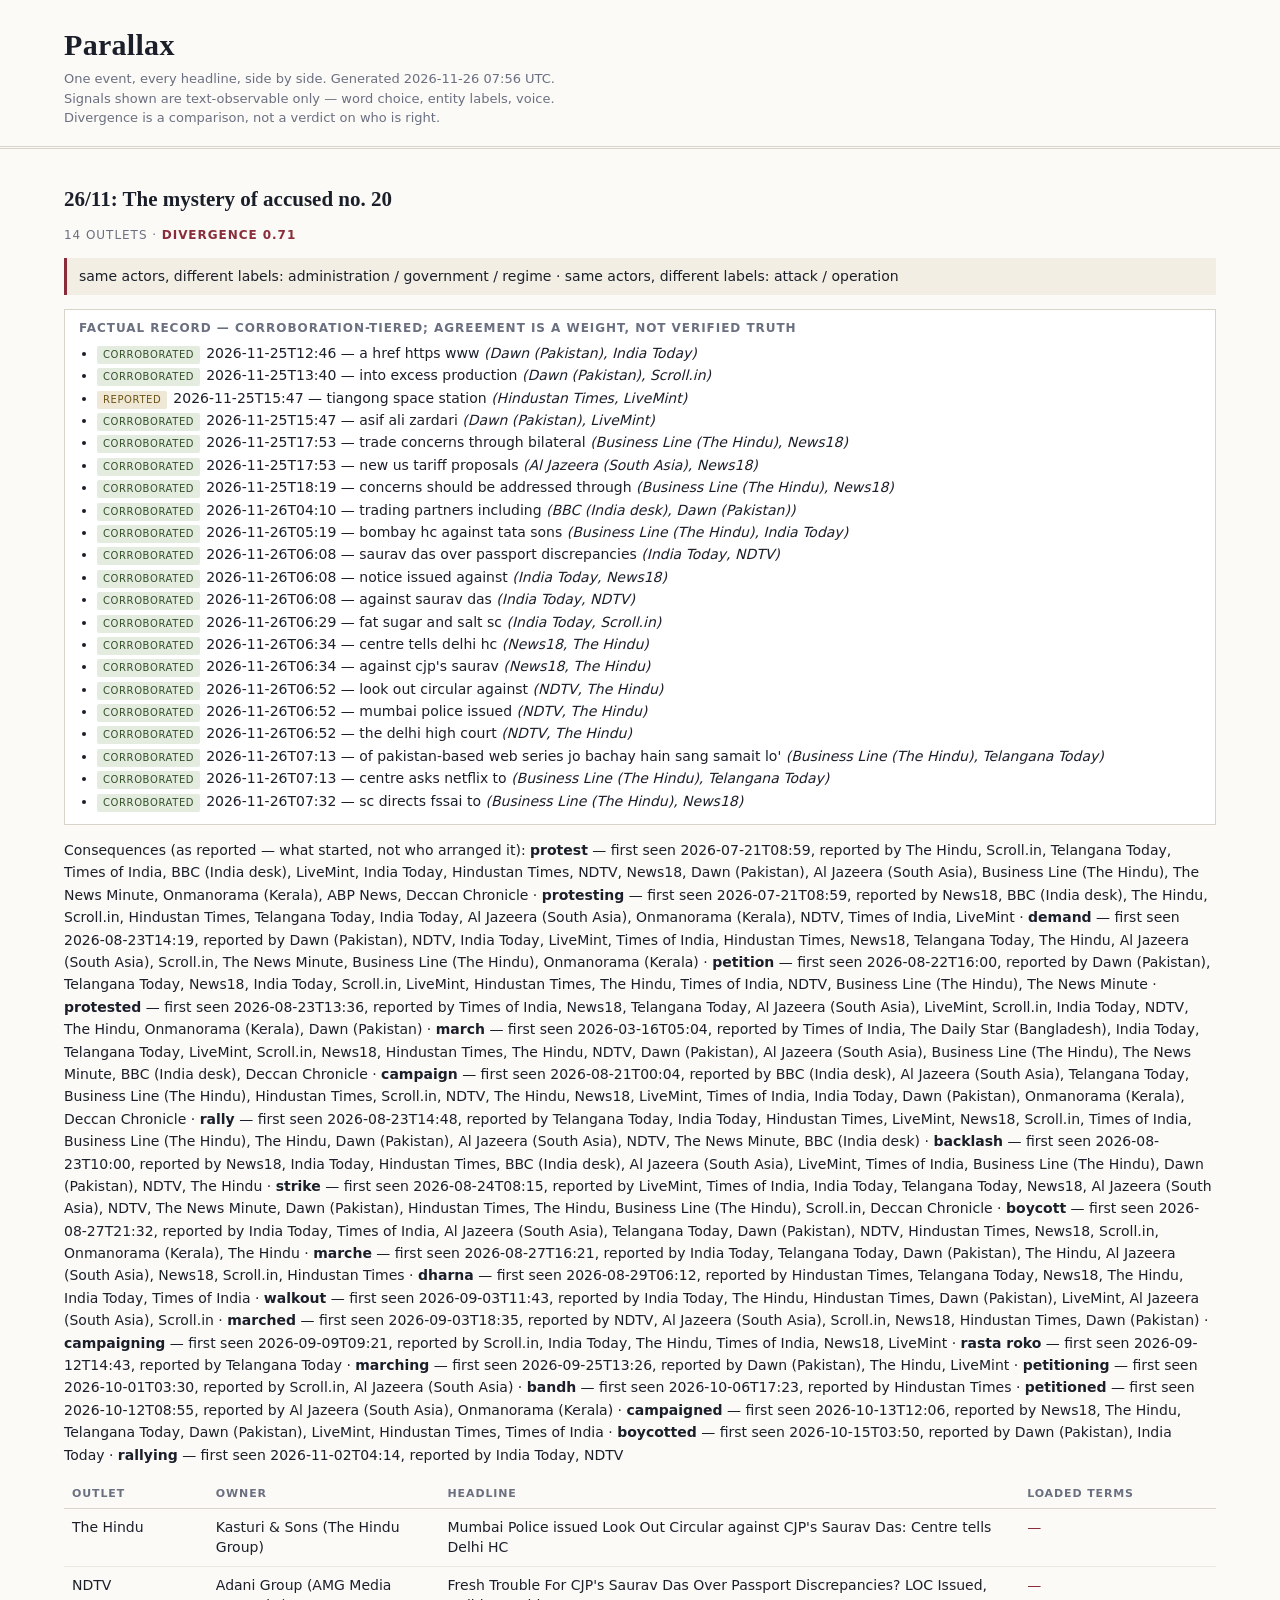
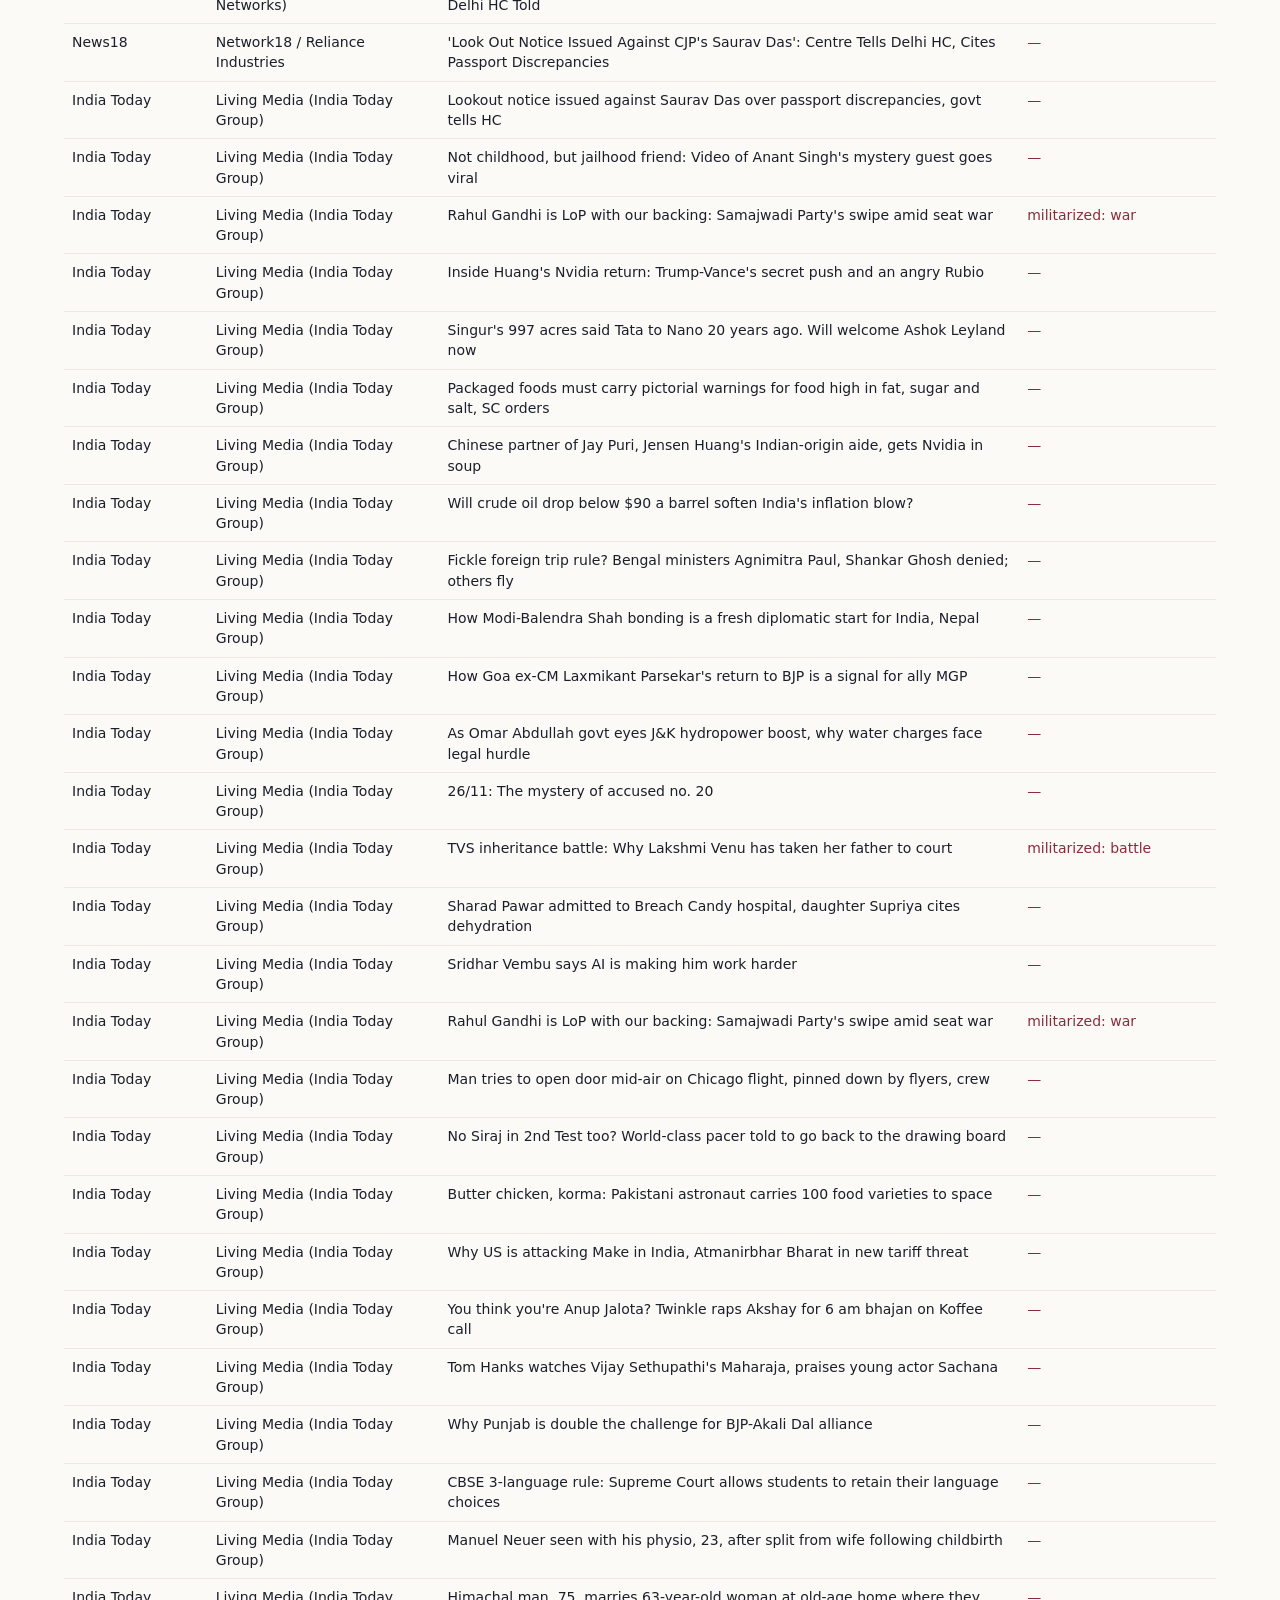
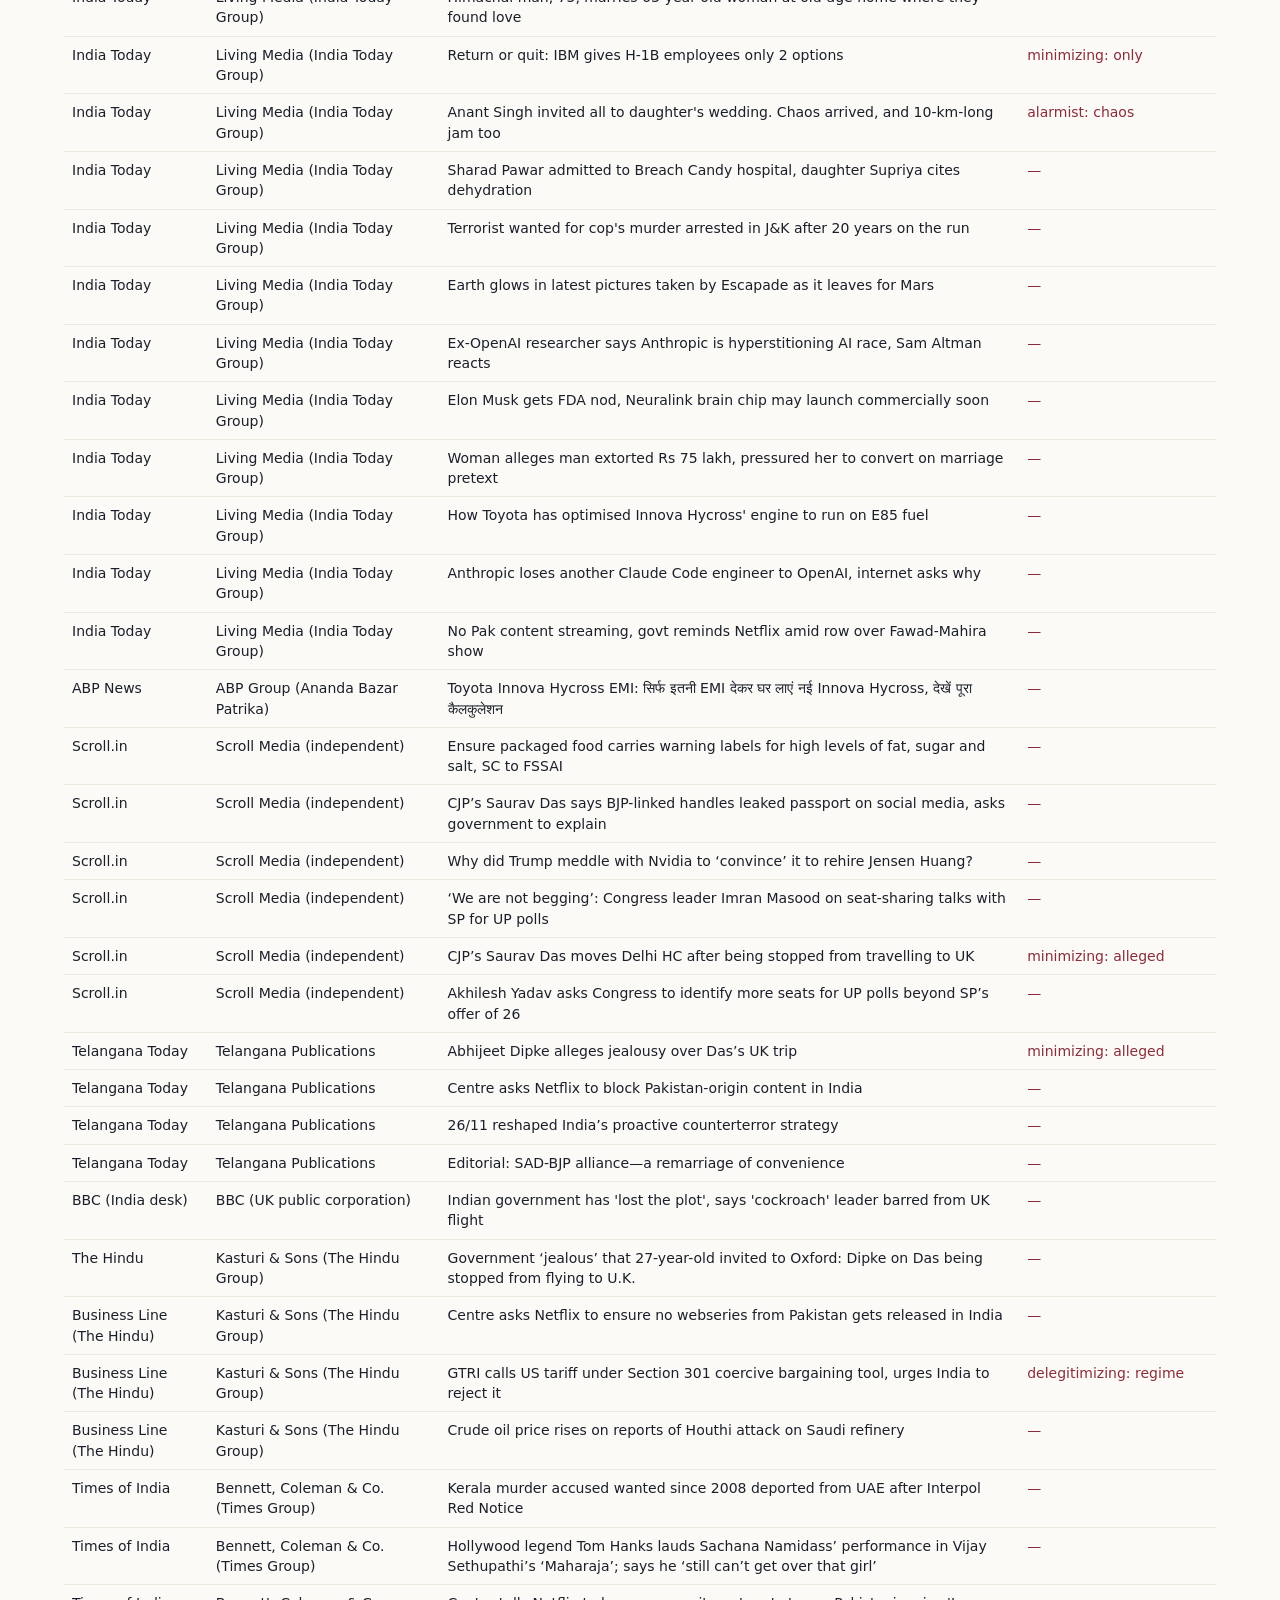
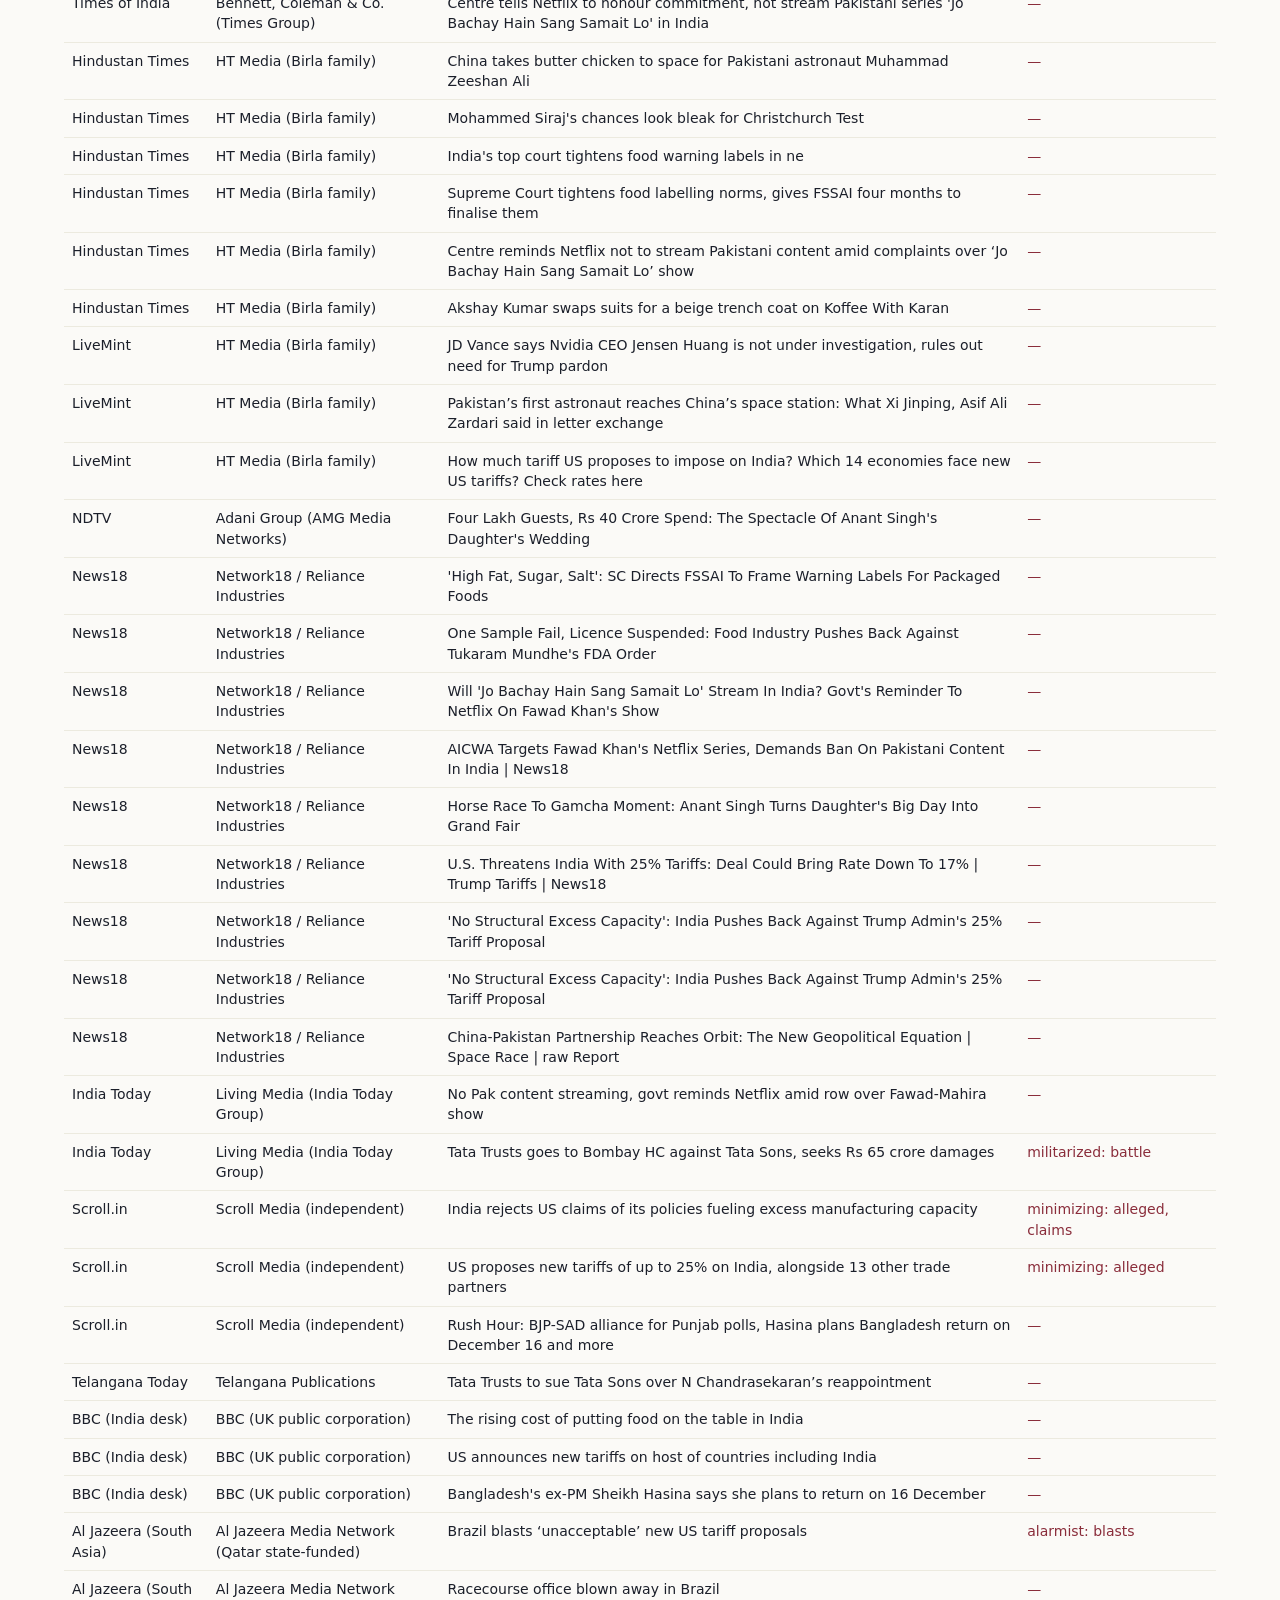
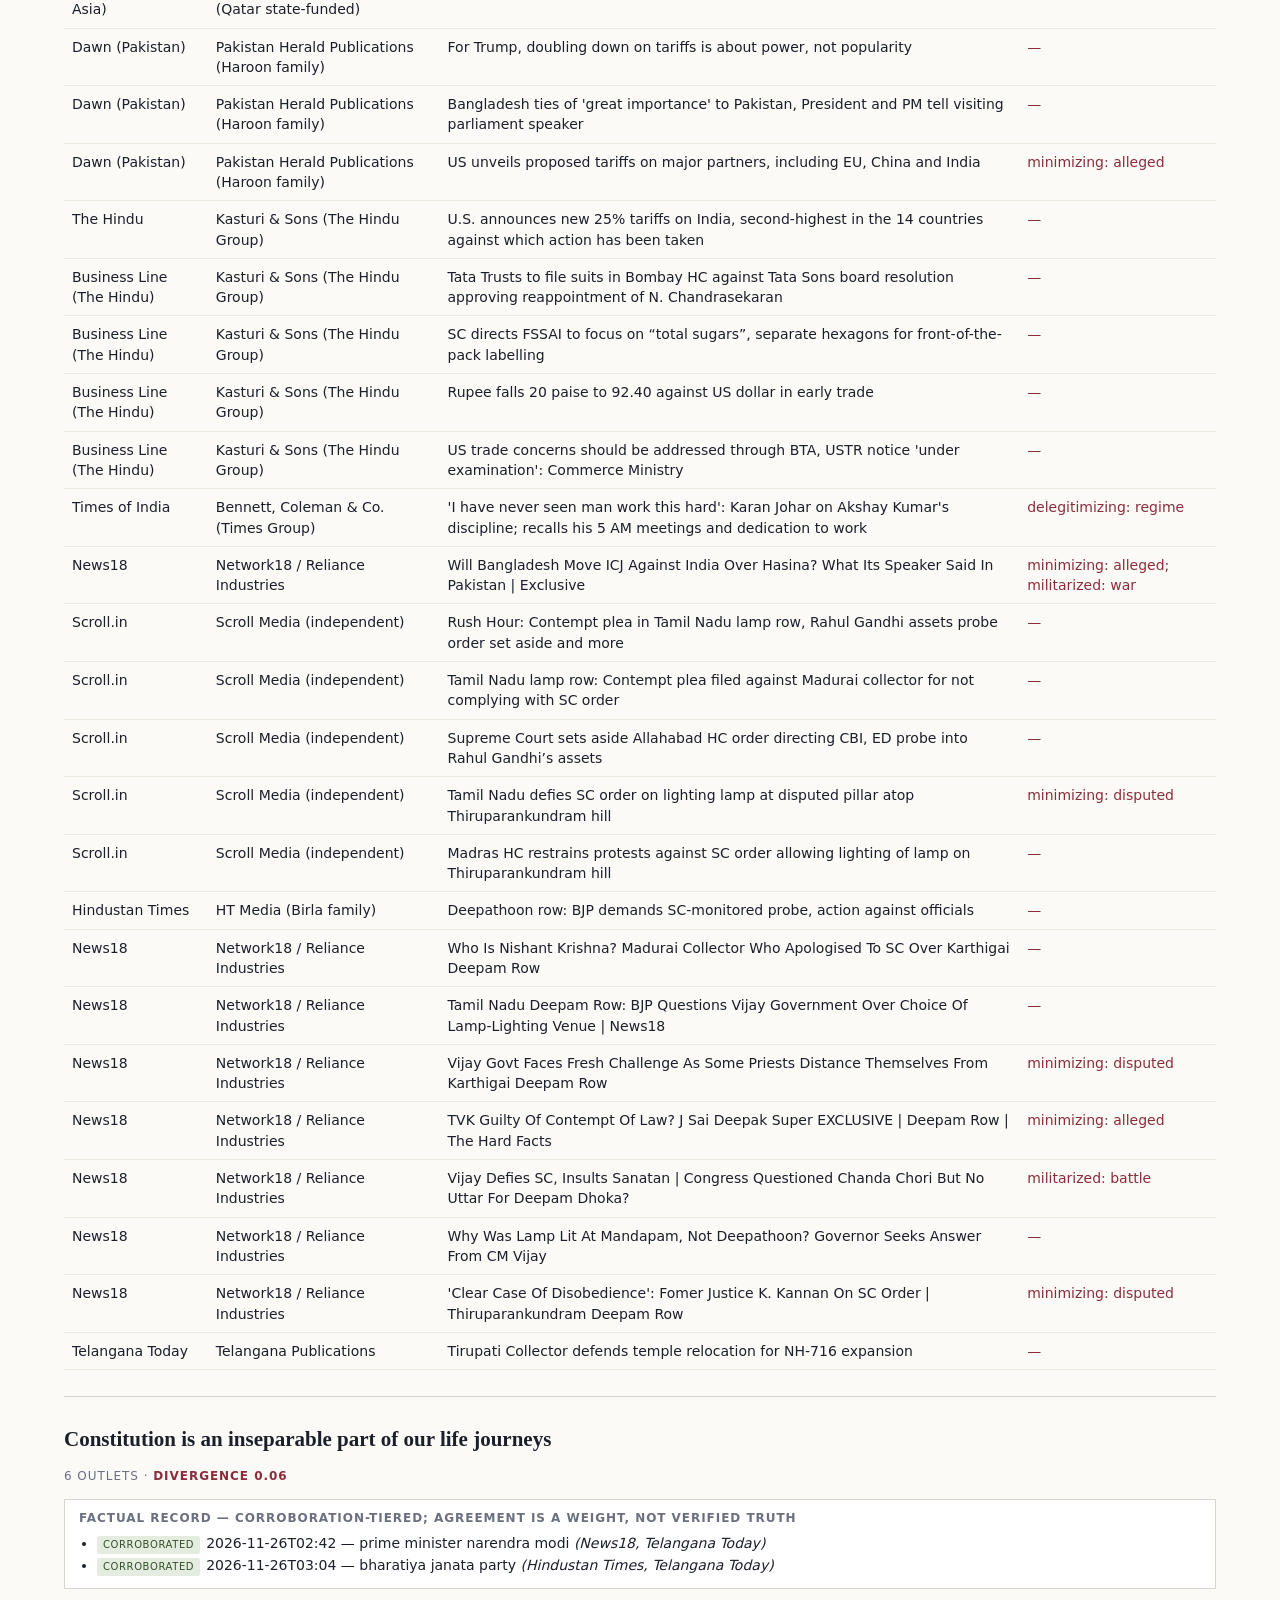
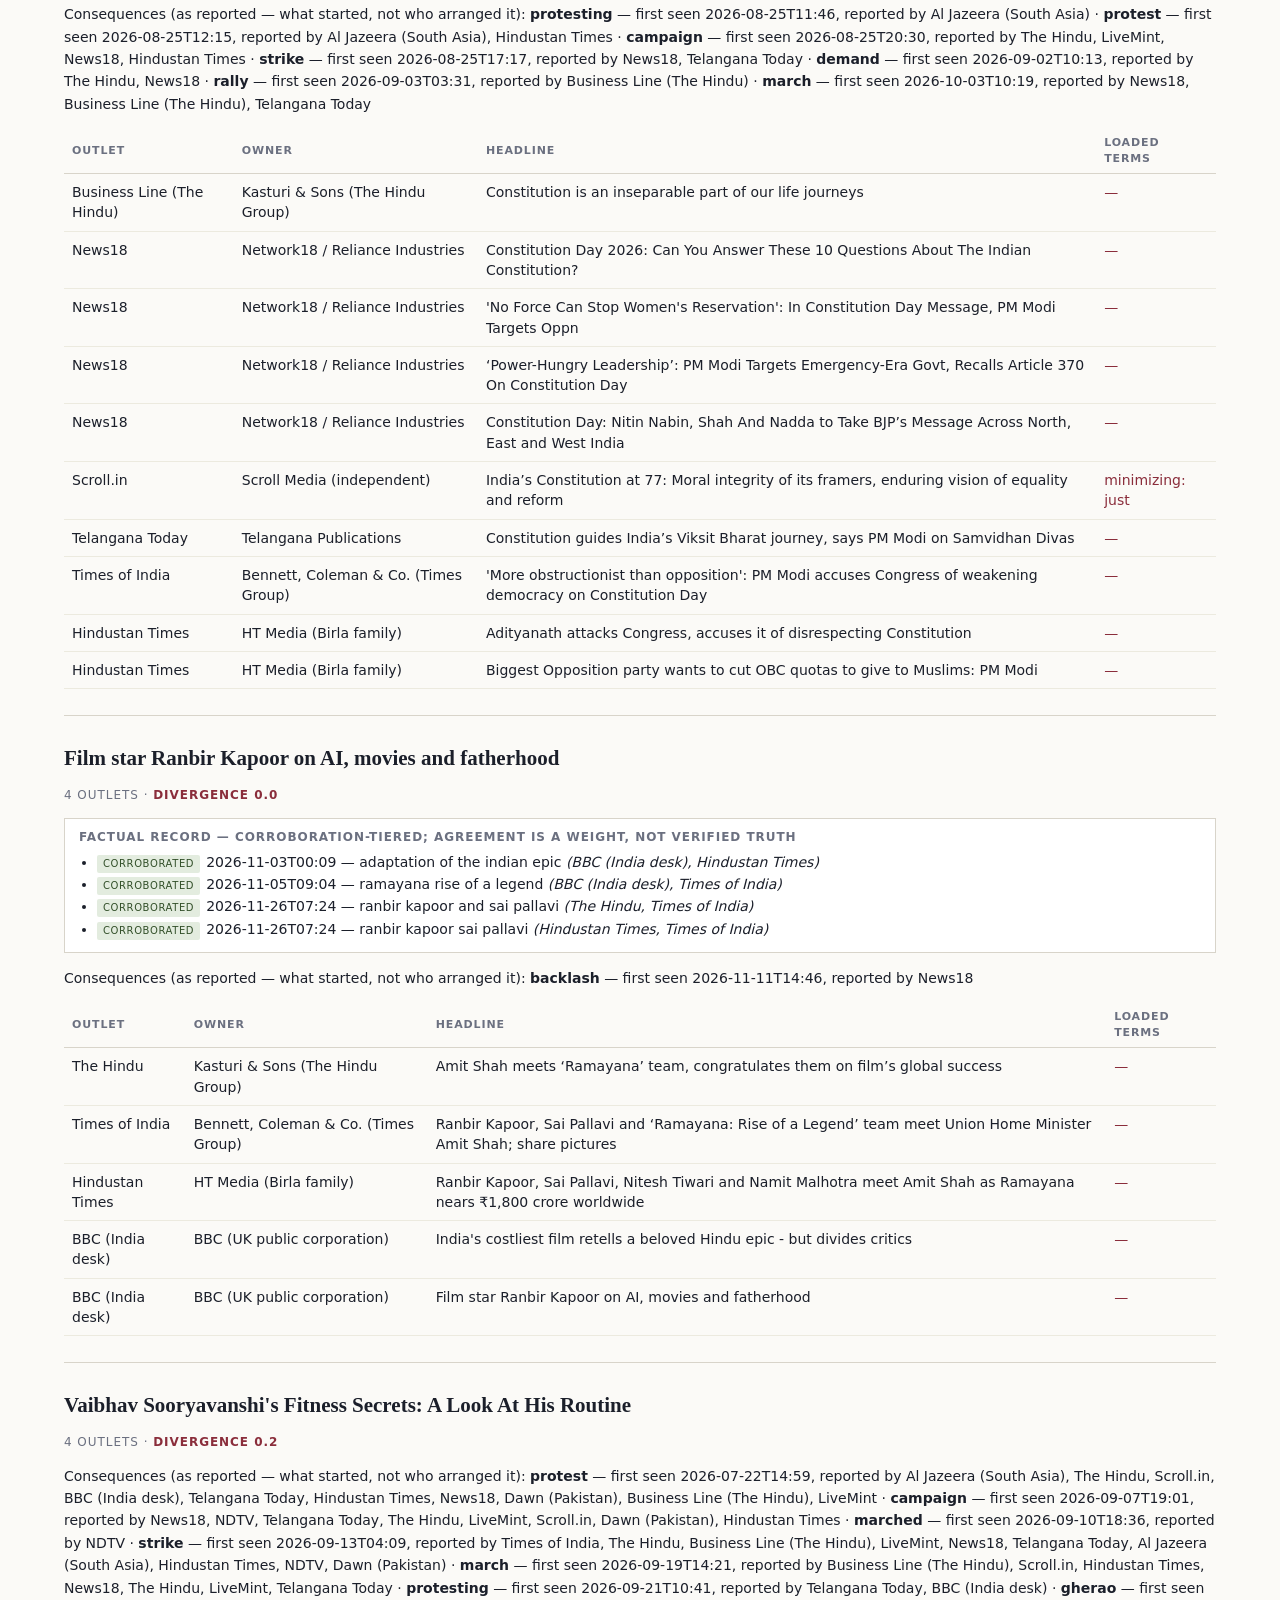
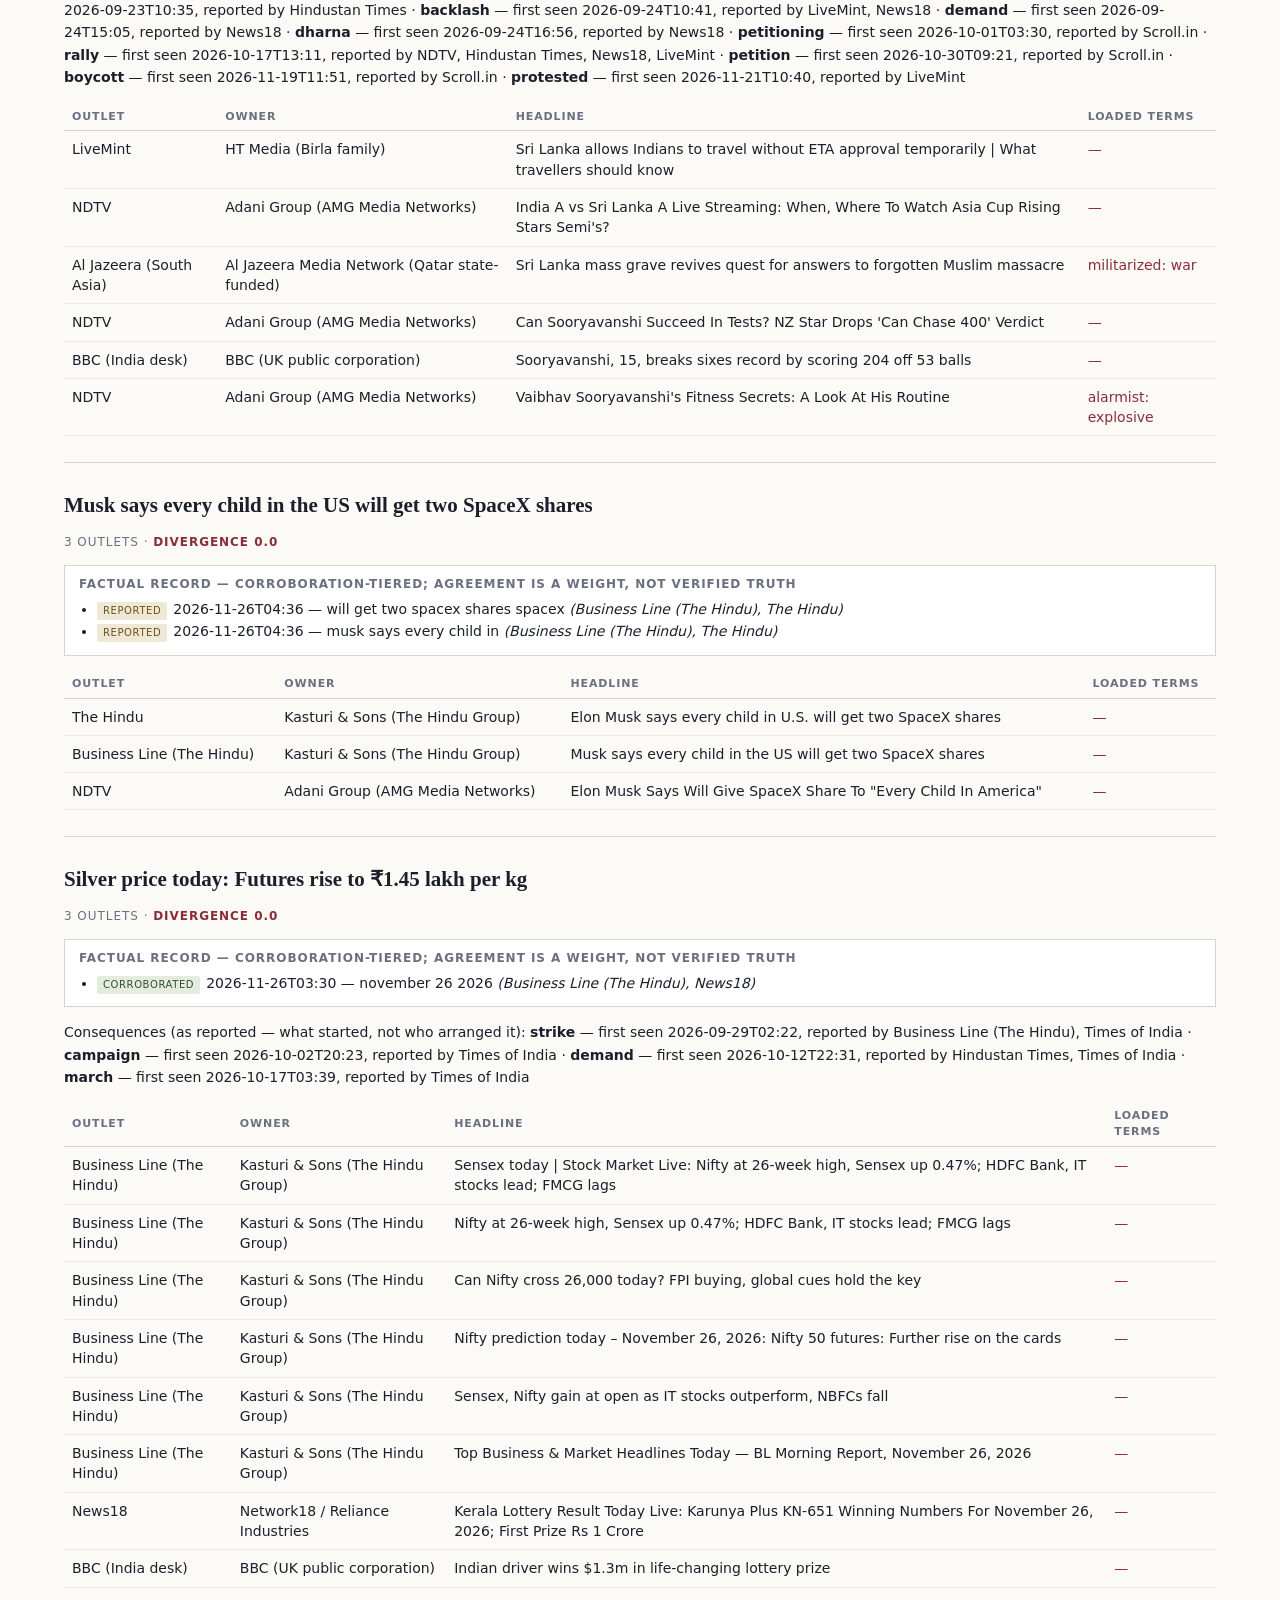
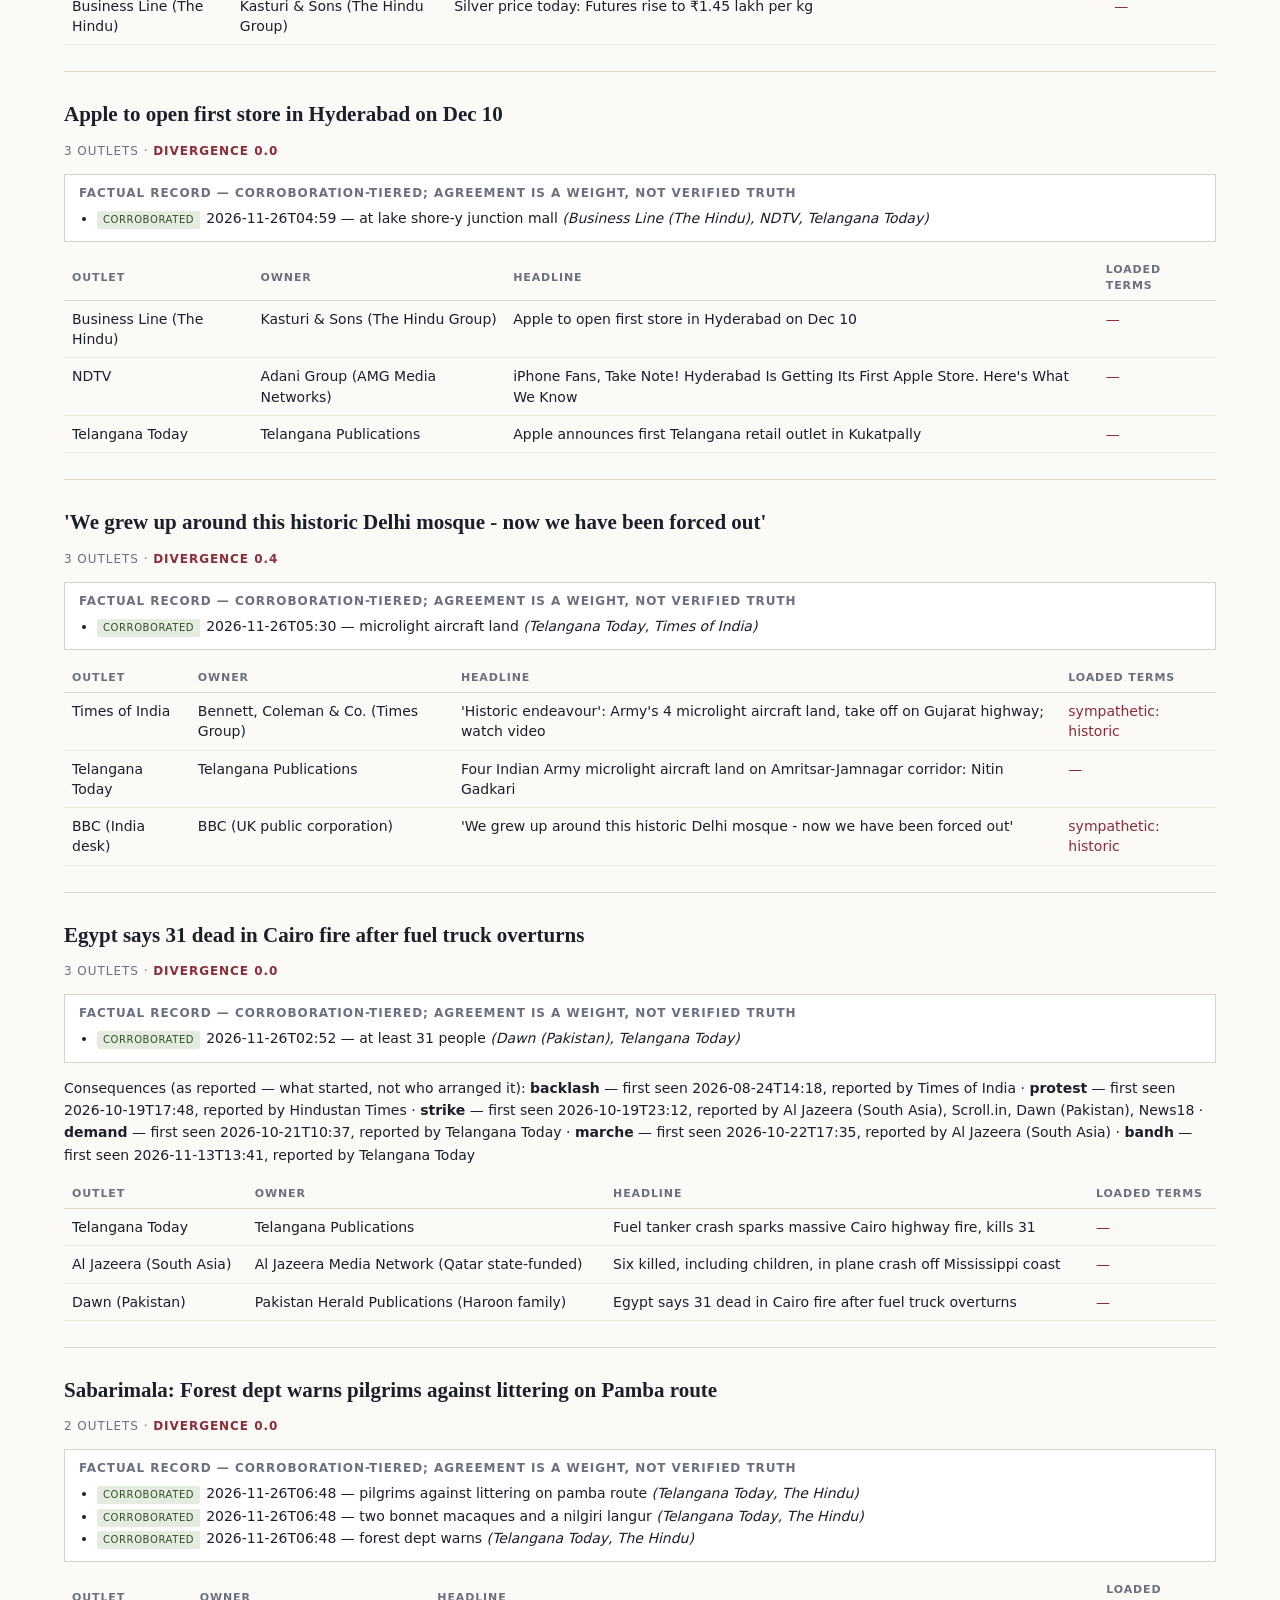
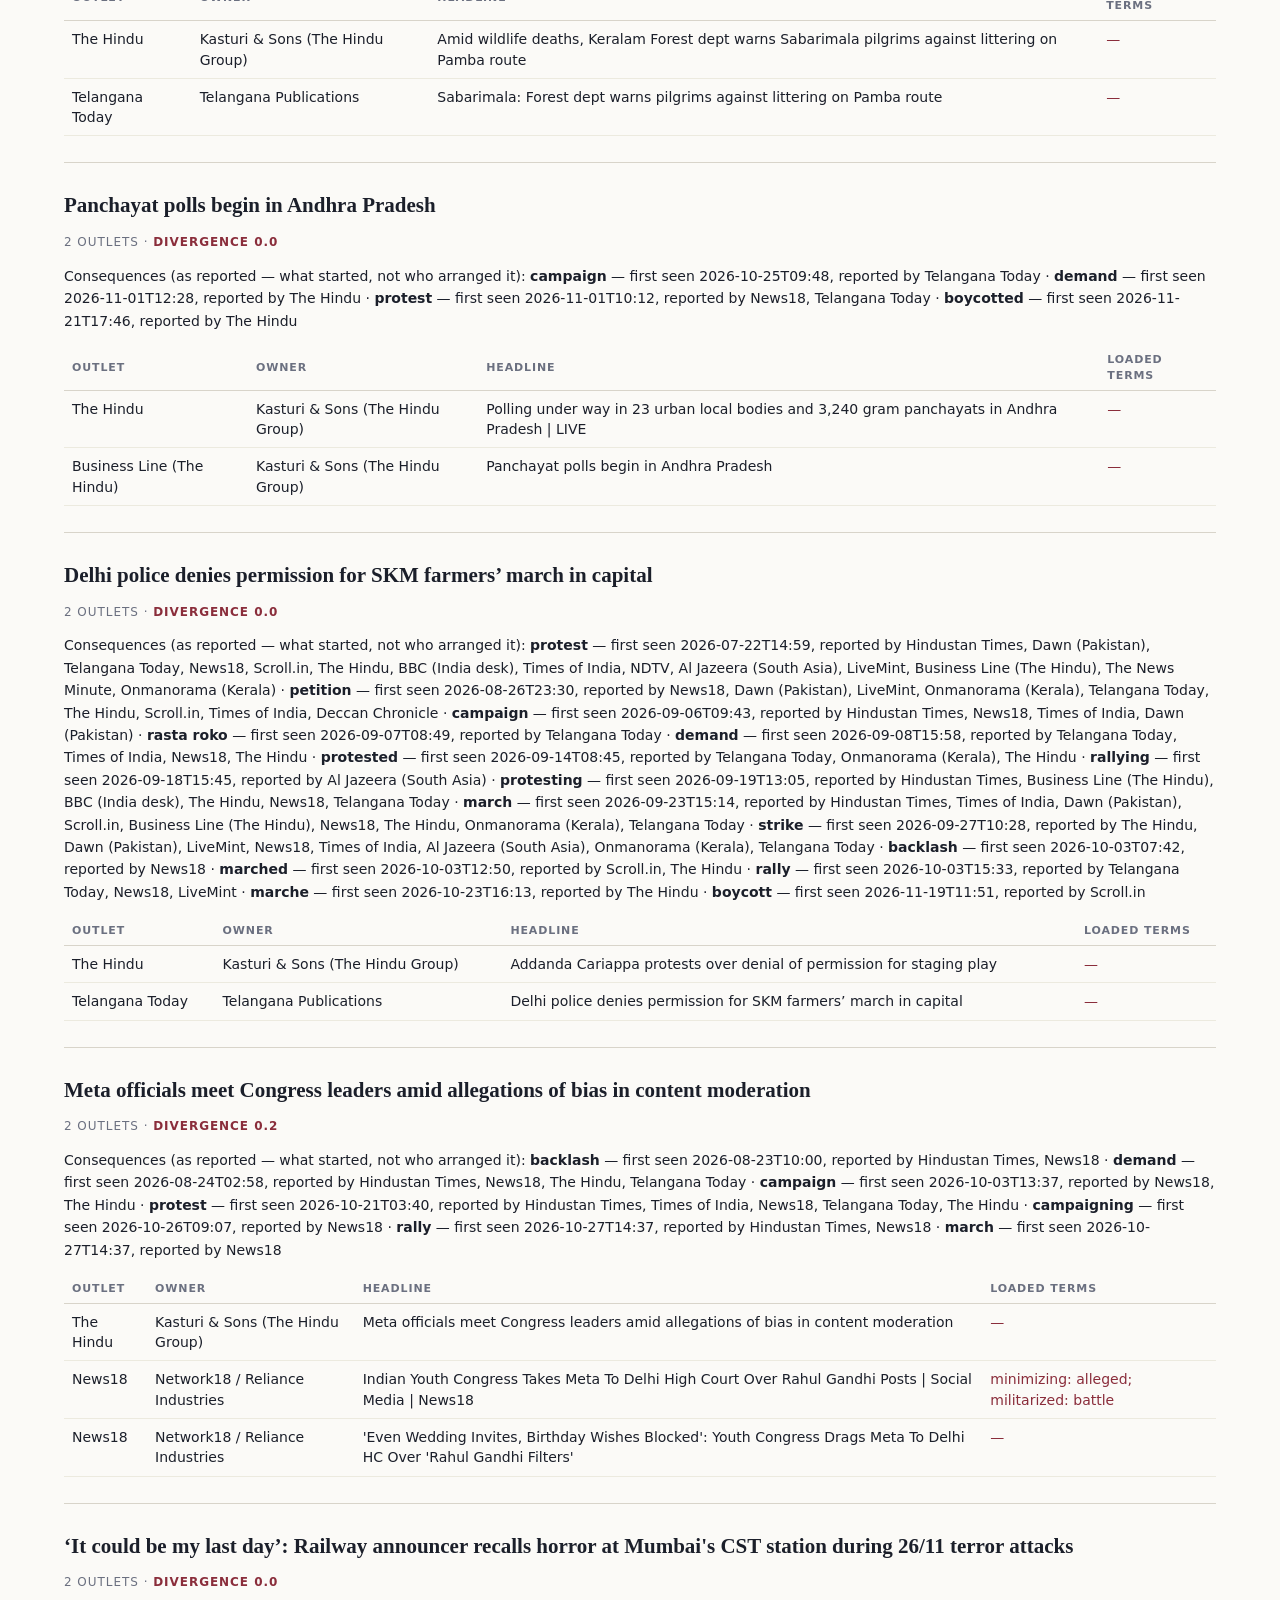
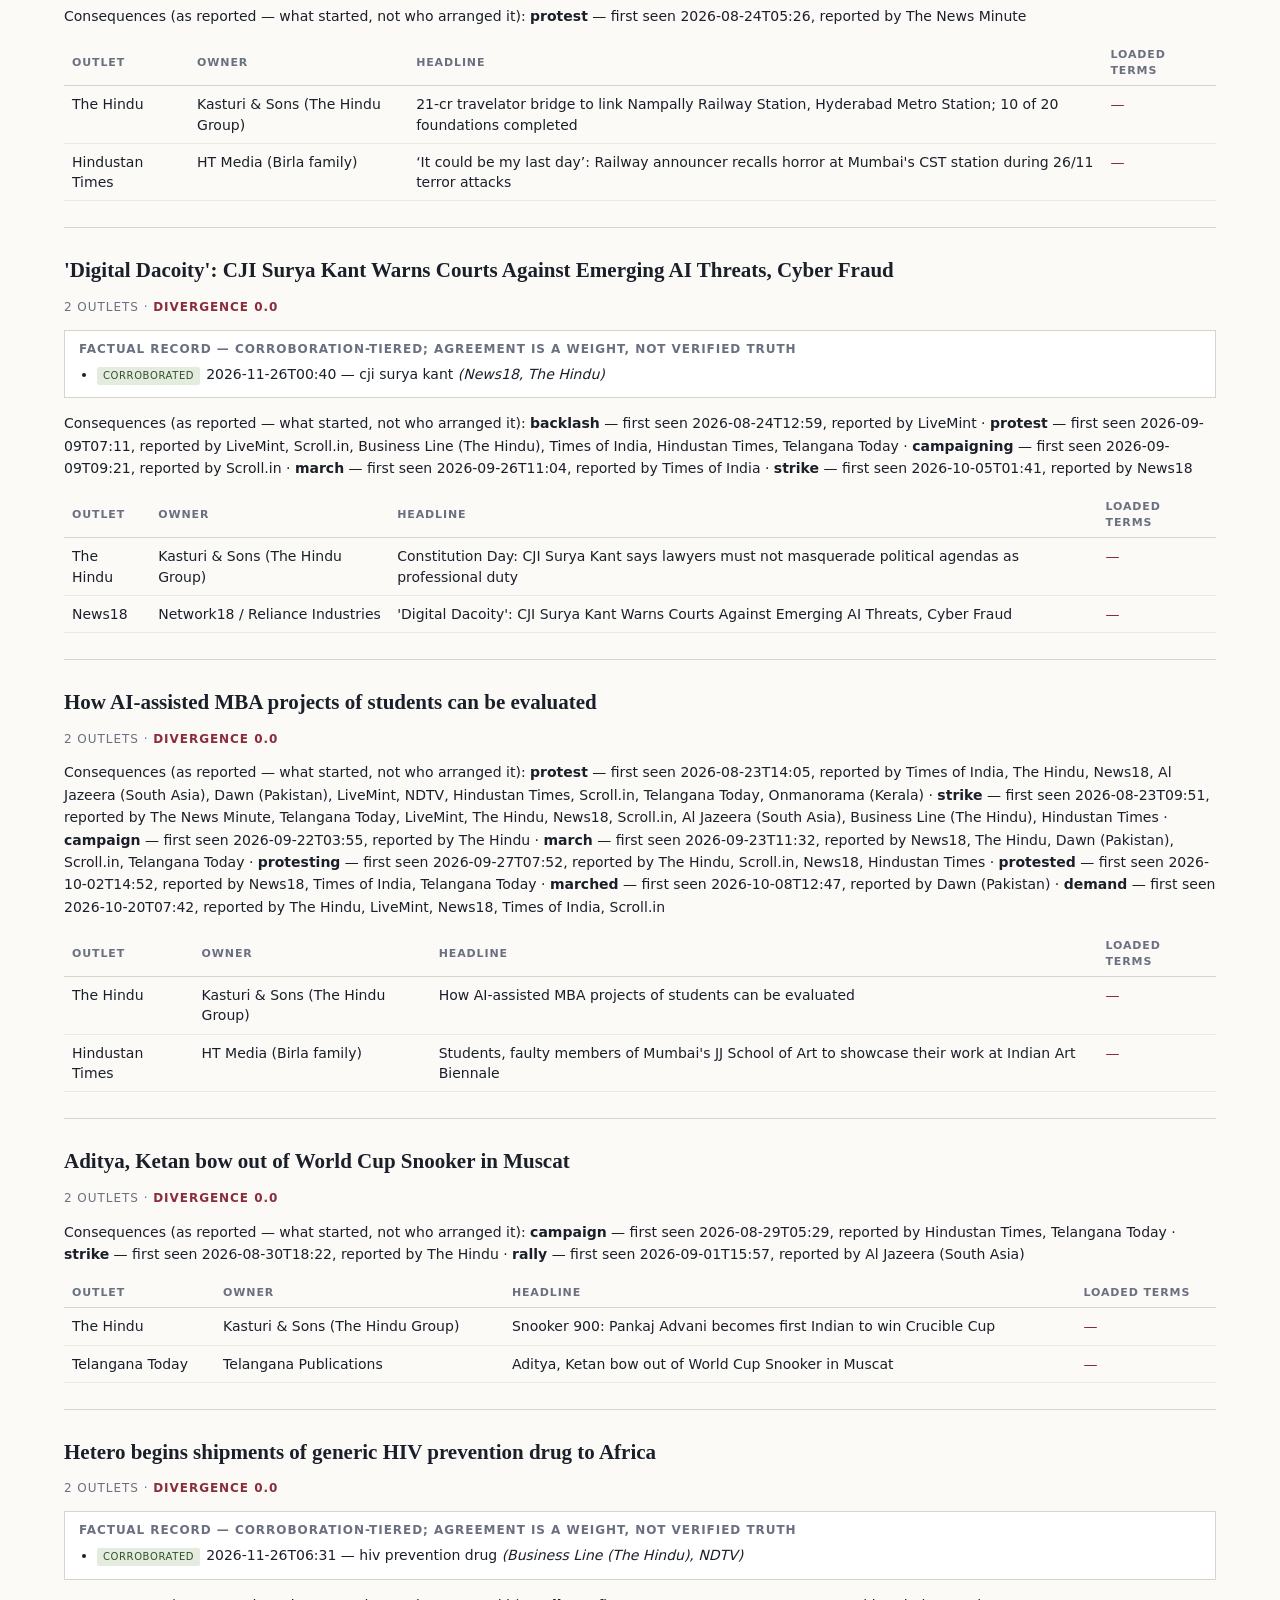
==== commit 853f6257: "reports: 2026-11-26-0756" ====
--- a/reports/index.html
+++ b/reports/index.html
@@ -35,212 +35,240 @@
 @media(max-width:640px){td:nth-child(2),th:nth-child(2){display:none}}
 </style></head><body>
 <header><h1>Parallax</h1>
-<p>One event, every headline, side by side. Generated 2026-11-25 21:31 UTC.
+<p>One event, every headline, side by side. Generated 2026-11-26 07:56 UTC.
 Signals shown are text-observable only — word choice, entity labels,
 voice. Divergence is a comparison, not a verdict on who is right.</p>
 </header><main><section class="story">
-  <h2>Raising our sons</h2>
-  <p class="meta">15 outlets ·
-    <span class="score">divergence 0.42</span></p>
-  <p class="diverge">same actors, different labels: administration / government</p><div class="record"><h3>Factual record — corroboration-tiered; agreement is a weight, not verified truth</h3><ul><li><span class="tier corroborated">corroborated</span>2024-04-23T06:16 — img align left alt <em>(India Today, Moneycontrol)</em></li><li><span class="tier corroborated">corroborated</span>2024-04-23T06:16 — border 0 height <em>(India Today, Moneycontrol)</em></li><li><span class="tier corroborated">corroborated</span>2026-11-24T11:42 — uttar pradesh polls <em>(Hindustan Times, Scroll.in)</em></li><li><span class="tier corroborated">corroborated</span>2026-11-24T14:52 — off 53 balls <em>(BBC (India desk), NDTV)</em></li><li><span class="tier corroborated">corroborated</span>2026-11-25T03:27 — a href https www <em>(Dawn (Pakistan), India Today)</em></li><li><span class="tier corroborated">corroborated</span>2026-11-25T12:53 — toyota innova hycross facelift launched <em>(India Today, Telangana Today)</em></li><li><span class="tier corroborated">corroborated</span>2026-11-25T12:53 — at rs 19 59 lakh <em>(India Today, Telangana Today)</em></li><li><span class="tier corroborated">corroborated</span>2026-11-25T13:40 — economies including the european union <em>(Dawn (Pakistan), News18)</em></li><li><span class="tier corroborated">corroborated</span>2026-11-25T13:58 — tariffs of up to 25 on india <em>(News18, Scroll.in)</em></li><li><span class="tier corroborated">corroborated</span>2026-11-25T14:57 — ras al khaimah <em>(Onmanorama (Kerala), Telangana Today)</em></li><li><span class="tier corroborated">corroborated</span>2026-11-25T16:48 — tariffs on indian goods <em>(Hindustan Times, News18, Telangana Today)</em></li><li><span class="tier corroborated">corroborated</span>2026-11-25T16:48 — the united states trade representative <em>(Al Jazeera (South Asia), Telangana Today)</em></li><li><span class="tier corroborated">corroborated</span>2026-11-25T17:00 — world no 4 in <em>(Hindustan Times, NDTV)</em></li><li><span class="tier corroborated">corroborated</span>2026-11-25T17:42 — had engaged constructively throughout the investigation <em>(Hindustan Times, News18)</em></li><li><span class="tier corroborated">corroborated</span>2026-11-25T17:42 — india rejects us <em>(Hindustan Times, India Today)</em></li><li><span class="tier corroborated">corroborated</span>2026-11-25T17:53 — no structural excess <em>(Business Line (The Hindu), News18)</em></li><li><span class="tier corroborated">corroborated</span>2026-11-25T17:53 — india pushes back <em>(NDTV, News18)</em></li><li><span class="tier corroborated">corroborated</span>2026-11-25T18:04 — excess capacity in any <em>(NDTV, News18)</em></li><li><span class="tier corroborated">corroborated</span>2026-11-25T18:04 — proposes up to 25 <em>(Business Line (The Hindu), NDTV)</em></li><li><span class="tier corroborated">corroborated</span>2026-11-25T18:27 — world chess championship gukesh <em>(Hindustan Times, The Hindu)</em></li><li><span class="tier corroborated">corroborated</span>2026-11-25T18:55 — at least 30 killed <em>(Al Jazeera (South Asia), Hindustan Times)</em></li><li><span class="tier corroborated">corroborated</span>2026-11-25T19:15 — at least 30 people <em>(Hindustan Times, NDTV)</em></li><li><span class="tier corroborated">corroborated</span>2026-11-25T19:21 — 15 injured after a petroleum <em>(Hindustan Times, India Today)</em></li><li><span class="tier corroborated">corroborated</span>2026-11-25T19:21 — killed and 15 injured <em>(Al Jazeera (South Asia), Hindustan Times)</em></li><li><span class="tier corroborated">corroborated</span>2026-11-25T19:29 — caught fire in egypt <em>(Al Jazeera (South Asia), India Today)</em></li><li><span class="tier discrepancy">discrepancy</span>“…tariffs india” — India Today: 17, NDTV: 25</li></ul></div><p class="conseq">Consequences (as reported — what started, not who arranged it): <strong>protest</strong> — first seen 2026-07-21T08:59, reported by The Hindu, Scroll.in, Telangana Today, Times of India, BBC (India desk), LiveMint, India Today, Hindustan Times, NDTV, News18, Dawn (Pakistan), Al Jazeera (South Asia), Business Line (The Hindu), The News Minute, Onmanorama (Kerala), ABP News, Deccan Chronicle · <strong>protesting</strong> — first seen 2026-07-21T08:59, reported by News18, BBC (India desk), The Hindu, Scroll.in, Hindustan Times, Telangana Today, India Today, Al Jazeera (South Asia), Onmanorama (Kerala), NDTV, Times of India, LiveMint · <strong>demand</strong> — first seen 2026-08-23T14:19, reported by Dawn (Pakistan), NDTV, India Today, LiveMint, Times of India, Hindustan Times, News18, Telangana Today, The Hindu, Al Jazeera (South Asia), Scroll.in, The News Minute, Business Line (The Hindu), Onmanorama (Kerala) · <strong>petition</strong> — first seen 2026-08-22T16:00, reported by Dawn (Pakistan), Telangana Today, News18, India Today, Scroll.in, LiveMint, Hindustan Times, The Hindu, Times of India, NDTV, Business Line (The Hindu), The News Minute · <strong>protested</strong> — first seen 2026-08-23T13:36, reported by Times of India, News18, Telangana Today, Al Jazeera (South Asia), LiveMint, Scroll.in, India Today, NDTV, The Hindu, Onmanorama (Kerala), Dawn (Pakistan) · <strong>march</strong> — first seen 2026-03-16T05:04, reported by Times of India, The Daily Star (Bangladesh), India Today, Telangana Today, LiveMint, Scroll.in, News18, Hindustan Times, The Hindu, NDTV, Dawn (Pakistan), Al Jazeera (South Asia), Business Line (The Hindu), The News Minute, BBC (India desk), Deccan Chronicle · <strong>campaign</strong> — first seen 2026-08-21T00:04, reported by BBC (India desk), Al Jazeera (South Asia), Telangana Today, Business Line (The Hindu), Hindustan Times, Scroll.in, NDTV, The Hindu, News18, LiveMint, Times of India, India Today, Dawn (Pakistan), Onmanorama (Kerala), Deccan Chronicle · <strong>rally</strong> — first seen 2026-08-23T14:48, reported by Telangana Today, India Today, Hindustan Times, LiveMint, News18, Scroll.in, Times of India, Business Line (The Hindu), The Hindu, Dawn (Pakistan), Al Jazeera (South Asia), NDTV, The News Minute, BBC (India desk) · <strong>backlash</strong> — first seen 2026-08-23T10:00, reported by News18, India Today, Hindustan Times, BBC (India desk), Al Jazeera (South Asia), LiveMint, Times of India, Business Line (The Hindu), Dawn (Pakistan), NDTV, The Hindu · <strong>strike</strong> — first seen 2026-08-24T08:15, reported by LiveMint, Times of India, India Today, Telangana Today, News18, Al Jazeera (South Asia), NDTV, The News Minute, Dawn (Pakistan), Hindustan Times, The Hindu, Business Line (The Hindu), Scroll.in, Deccan Chronicle · <strong>boycott</strong> — first seen 2026-08-27T21:32, reported by India Today, Times of India, Al Jazeera (South Asia), Telangana Today, Dawn (Pakistan), NDTV, Hindustan Times, News18, Scroll.in, Onmanorama (Kerala), The Hindu · <strong>marche</strong> — first seen 2026-08-27T16:21, reported by India Today, Telangana Today, Dawn (Pakistan), The Hindu, Al Jazeera (South Asia), News18, Scroll.in, Hindustan Times · <strong>dharna</strong> — first seen 2026-08-29T06:12, reported by Hindustan Times, Telangana Today, News18, The Hindu, India Today, Times of India · <strong>walkout</strong> — first seen 2026-09-03T11:43, reported by India Today, The Hindu, Hindustan Times, Dawn (Pakistan), LiveMint, Al Jazeera (South Asia), Scroll.in · <strong>marched</strong> — first seen 2026-09-03T18:35, reported by NDTV, Al Jazeera (South Asia), Scroll.in, News18, Hindustan Times, Dawn (Pakistan) · <strong>campaigning</strong> — first seen 2026-09-09T09:21, reported by Scroll.in, India Today, The Hindu, Times of India, News18, LiveMint · <strong>rasta roko</strong> — first seen 2026-09-12T14:43, reported by Telangana Today · <strong>marching</strong> — first seen 2026-09-25T13:26, reported by Dawn (Pakistan), The Hindu, LiveMint · <strong>petitioning</strong> — first seen 2026-10-01T03:30, reported by Scroll.in, Al Jazeera (South Asia) · <strong>bandh</strong> — first seen 2026-10-06T17:23, reported by Hindustan Times · <strong>petitioned</strong> — first seen 2026-10-12T08:55, reported by Al Jazeera (South Asia), Onmanorama (Kerala) · <strong>campaigned</strong> — first seen 2026-10-13T12:06, reported by News18, The Hindu, Telangana Today, Dawn (Pakistan), LiveMint, Hindustan Times, Times of India · <strong>boycotted</strong> — first seen 2026-10-15T03:50, reported by Dawn (Pakistan), India Today · <strong>rallying</strong> — first seen 2026-11-02T04:14, reported by India Today, NDTV</p>
-  <table><thead><tr><th>Outlet</th><th>Owner</th><th>Headline</th>
-  <th>Loaded terms</th></tr></thead><tbody><tr><td>The Hindu</td><td>Kasturi &amp; Sons (The Hindu Group)</td><td>World Chess Championship: Gukesh, Sindarov sign peace treaty in quick time</td><td class='loaded'>—</td></tr><tr><td>The Hindu</td><td>Kasturi &amp; Sons (The Hindu Group)</td><td>All to play for: On the World chess championship in Geneva</td><td class='loaded'>—</td></tr><tr><td>Hindustan Times</td><td>HT Media (Birla family)</td><td>World Chess Championship: Gukesh’s London runs into Sindarov’s rock-solid prep</td><td class='loaded'>—</td></tr><tr><td>Hindustan Times</td><td>HT Media (Birla family)</td><td>Indian women’s hockey team reaches historic World No. 4 in FIH Rankings</td><td class='loaded'>sympathetic: historic; minimizing: just</td></tr><tr><td>NDTV</td><td>Adani Group (AMG Media Networks)</td><td>Indian Women&#x27;s Hockey Team Rises To No. 4, Breaks Own Record In 24 Hours</td><td class='loaded'>—</td></tr><tr><td>India Today</td><td>Living Media (India Today Group)</td><td>Gukesh fails to make White count as Sindarov holds firm for second draw</td><td class='loaded'>—</td></tr><tr><td>India Today</td><td>Living Media (India Today Group)</td><td>Trump caps 17% tariffs on India if trade deal is reached, 25% otherwise</td><td class='loaded'>—</td></tr><tr><td>India Today</td><td>Living Media (India Today Group)</td><td>Video: 3 dead, 6 hurt as speeding truck runs over students waiting at Pune bus stop</td><td class='loaded'>—</td></tr><tr><td>India Today</td><td>Living Media (India Today Group)</td><td>Explained: Why Fawad-Mahira&#x27;s Jo Bachay Hain Sang Samait Lo faces ban calls in India</td><td class='loaded'>—</td></tr><tr><td>India Today</td><td>Living Media (India Today Group)</td><td>Rohit Sharma, is that you? Mumbai Indians tease IPL 2027 captain announcement</td><td class='loaded'>—</td></tr><tr><td>India Today</td><td>Living Media (India Today Group)</td><td>Rs 24 in his bank account, Rs 1 crore on KBC: Meet season 18&#x27;s first crorepati</td><td class='loaded'>—</td></tr><tr><td>India Today</td><td>Living Media (India Today Group)</td><td>Keralam passenger punches co-flyer, tightens belt around his neck on IndiGo flight</td><td class='loaded'>minimizing: alleged; militarized: assault</td></tr><tr><td>India Today</td><td>Living Media (India Today Group)</td><td>Himachal man, 75, marries 63-year-old woman at old-age home where they found love</td><td class='loaded'>—</td></tr><tr><td>India Today</td><td>Living Media (India Today Group)</td><td>Hanuman Ansh producer says rift will not derail sequel plans</td><td class='loaded'>—</td></tr><tr><td>India Today</td><td>Living Media (India Today Group)</td><td>Rahul Gandhi&#x27;s one-tap response to Riteish and Genelia&#x27;s viral lap photo</td><td class='loaded'>—</td></tr><tr><td>India Today</td><td>Living Media (India Today Group)</td><td>He wanted to become a pilot. At 23, this Bengal boy landed a Rs 1 lakh internship</td><td class='loaded'>—</td></tr><tr><td>India Today</td><td>Living Media (India Today Group)</td><td>WhatsApp rolls out scheduled messages for individual, group chats: How to use it</td><td class='loaded'>—</td></tr><tr><td>India Today</td><td>Living Media (India Today Group)</td><td>Why US is attacking Make in India, Atmanirbhar Bharat in new tariff threat</td><td class='loaded'>—</td></tr><tr><td>India Today</td><td>Living Media (India Today Group)</td><td>30 killed, 15 injured after a petroleum tanker overturned and caught fire in Egypt</td><td class='loaded'>—</td></tr><tr><td>India Today</td><td>Living Media (India Today Group)</td><td>Two Safdarjung Hospital employees assaulted with bat, hammer in Delhi road rage</td><td class='loaded'>—</td></tr><tr><td>India Today</td><td>Living Media (India Today Group)</td><td>Congress sweeps 24 of 37 Rajasthan Zila Pramukh posts, BJP gets 10</td><td class='loaded'>—</td></tr><tr><td>India Today</td><td>Living Media (India Today Group)</td><td>Gukesh defends quick draw in Game 2, admits he could not put Sindarov under pressure</td><td class='loaded'>—</td></tr><tr><td>India Today</td><td>Living Media (India Today Group)</td><td>Rs 24 in his bank account, Rs 1 crore on KBC: Meet season 18&#x27;s first crorepati</td><td class='loaded'>—</td></tr><tr><td>India Today</td><td>Living Media (India Today Group)</td><td>India rejects US claims that its policies fuel excess manufacturing capacity</td><td class='loaded'>minimizing: claims</td></tr><tr><td>India Today</td><td>Living Media (India Today Group)</td><td>Ravindra Jadeja joins Vaibhav Sooryavanshi celebrations with fun edited picture</td><td class='loaded'>—</td></tr><tr><td>Scroll.in</td><td>Scroll Media (independent)</td><td>US proposes new tariffs of up to 25% on India, alongside 13 other trade partners</td><td class='loaded'>minimizing: alleged</td></tr><tr><td>Telangana Today</td><td>Telangana Publications</td><td>Telugu NRI among 13 dead in UAE bus accident</td><td class='loaded'>—</td></tr><tr><td>Telangana Today</td><td>Telangana Publications</td><td>US proposes 25% tariff on Indian goods without trade deal</td><td class='loaded'>—</td></tr><tr><td>Telangana Today</td><td>Telangana Publications</td><td>Why is BJP reluctant to hold elections using ballot papers?</td><td class='loaded'>—</td></tr><tr><td>BBC (India desk)</td><td>BBC (UK public corporation)</td><td>US announces new tariffs on host of countries including China</td><td class='loaded'>—</td></tr><tr><td>BBC (India desk)</td><td>BBC (UK public corporation)</td><td>Sooryavanshi, 15, breaks sixes record by scoring 204 off 53 balls</td><td class='loaded'>—</td></tr><tr><td>Al Jazeera (South Asia)</td><td>Al Jazeera Media Network (Qatar state-funded)</td><td>Dozens killed in Egypt vehicle fire</td><td class='loaded'>—</td></tr><tr><td>Al Jazeera (South Asia)</td><td>Al Jazeera Media Network (Qatar state-funded)</td><td>World reacts to Trump’s new tariffs as US stocks tumble</td><td class='loaded'>—</td></tr><tr><td>Al Jazeera (South Asia)</td><td>Al Jazeera Media Network (Qatar state-funded)</td><td>At least 30 killed in Egypt vehicle fire, health ministry says</td><td class='loaded'>—</td></tr><tr><td>Dawn (Pakistan)</td><td>Pakistan Herald Publications (Haroon family)</td><td>US unveils proposed tariffs on major partners, including EU, China and India</td><td class='loaded'>minimizing: alleged</td></tr><tr><td>Dawn (Pakistan)</td><td>Pakistan Herald Publications (Haroon family)</td><td>Raising our sons</td><td class='loaded'>—</td></tr><tr><td>The Hindu</td><td>Kasturi &amp; Sons (The Hindu Group)</td><td>Three persons killed in accident in Tiruvannamalai</td><td class='loaded'>—</td></tr><tr><td>Business Line (The Hindu)</td><td>Kasturi &amp; Sons (The Hindu Group)</td><td>Tariff Turmoil: US links lower 17% tariff for India to reciprocal trade deal, proposes up to 25% otherwise</td><td class='loaded'>—</td></tr><tr><td>Business Line (The Hindu)</td><td>Kasturi &amp; Sons (The Hindu Group)</td><td>India says it has no structural excess capacity, remains committed to early US trade deal</td><td class='loaded'>—</td></tr><tr><td>Hindustan Times</td><td>HT Media (Birla family)</td><td>Mexico announces diplomatic protest after US denies extradition of former TV host</td><td class='loaded'>—</td></tr><tr><td>Hindustan Times</td><td>HT Media (Birla family)</td><td>At least 30 killed, 15 injured as petroleum-carrying vehicle overturns and catches fire near Cairo</td><td class='loaded'>—</td></tr><tr><td>Hindustan Times</td><td>HT Media (Birla family)</td><td>India rejects US excess capacity claims, says no structural overcapacity in any sector</td><td class='loaded'>minimizing: claims</td></tr><tr><td>Hindustan Times</td><td>HT Media (Birla family)</td><td>Make in India, PLI at heart of US case for proposed 25% tariffs on Indian goods</td><td class='loaded'>—</td></tr><tr><td>LiveMint</td><td>HT Media (Birla family)</td><td>How much tariff US proposes to impose on India? Which 14 economies face new US tariffs? Check rates here</td><td class='loaded'>—</td></tr><tr><td>LiveMint</td><td>HT Media (Birla family)</td><td>Trump set to unveil new tariffs after probe on excess factory capacity</td><td class='loaded'>minimizing: alleged</td></tr><tr><td>LiveMint</td><td>HT Media (Birla family)</td><td>US preparing to raise tariffs on China, India, others; to be added to levies imposed under Section 301 | Here&#x27;s why</td><td class='loaded'>—</td></tr><tr><td>NDTV</td><td>Adani Group (AMG Media Networks)</td><td>30 Killed In Fire In Cairo&#x27;s Densely Populated Area</td><td class='loaded'>—</td></tr><tr><td>NDTV</td><td>Adani Group (AMG Media Networks)</td><td>Why Is Pakistan Praising Vaibhav Sooryavanshi - Bihar&#x27;s Boy From Tajpur?</td><td class='loaded'>minimizing: just</td></tr><tr><td>NDTV</td><td>Adani Group (AMG Media Networks)</td><td>&#x27;No Excess Capacity In Any Sector&#x27;: India Pushes Back As US Proposes Up To 25% Tariffs</td><td class='loaded'>—</td></tr><tr><td>News18</td><td>Network18 / Reliance Industries</td><td>U.S. Threatens India With 25% Tariffs: Deal Could Bring Rate Down To 17% | Trump Tariffs | News18</td><td class='loaded'>—</td></tr><tr><td>News18</td><td>Network18 / Reliance Industries</td><td>&#x27;No Structural Excess Capacity&#x27;: India Pushes Back Against Trump Admin&#x27;s 25% Tariff Proposal</td><td class='loaded'>—</td></tr><tr><td>News18</td><td>Network18 / Reliance Industries</td><td>&#x27;No Structural Excess Capacity&#x27;: India Pushes Back Against Trump Admin&#x27;s 25% Tariff Proposal</td><td class='loaded'>—</td></tr><tr><td>News18</td><td>Network18 / Reliance Industries</td><td>Speeding Truck Rams Into Students At Bus Stop Outside Pune Engineering College; 3 Dead, 2 Hurt</td><td class='loaded'>—</td></tr><tr><td>News18</td><td>Network18 / Reliance Industries</td><td>US Proposes Fresh Tariffs Of Up To 25% On India, 20% On EU, 40% On China</td><td class='loaded'>—</td></tr><tr><td>Moneycontrol</td><td>Network18 / Reliance Industries</td><td>Buy HDFC Bank; target of Rs 1,850: ICICI Securities</td><td class='loaded'>—</td></tr><tr><td>Moneycontrol</td><td>Network18 / Reliance Industries</td><td>Buy Tejas Networks; target of Rs 1100: Emkay Global Financial</td><td class='loaded'>—</td></tr><tr><td>Moneycontrol</td><td>Network18 / Reliance Industries</td><td>Buy Bajaj Finance; target of Rs 9000: Emkay Global Financial</td><td class='loaded'>—</td></tr><tr><td>Moneycontrol</td><td>Network18 / Reliance Industries</td><td>Buy Bajaj Finance; target of Rs 9000: Emkay Global Financial</td><td class='loaded'>—</td></tr><tr><td>Moneycontrol</td><td>Network18 / Reliance Industries</td><td>Reduce Persistent Systems; target of Rs 3700: Emkay Global Financial</td><td class='loaded'>—</td></tr><tr><td>Moneycontrol</td><td>Network18 / Reliance Industries</td><td>Reduce Aditya Birla Fashion and Retail; target of Rs 230: Emkay Global Financial</td><td class='loaded'>—</td></tr><tr><td>Moneycontrol</td><td>Network18 / Reliance Industries</td><td>Reduce Wipro; target of Rs 410: ICICI Securities</td><td class='loaded'>—</td></tr><tr><td>Moneycontrol</td><td>Network18 / Reliance Industries</td><td>Buy HDFC Life Insurance Company; target of Rs 739: ICICI Securities</td><td class='loaded'>—</td></tr><tr><td>Moneycontrol</td><td>Network18 / Reliance Industries</td><td>Buy Patel Engineering; target of Rs 80: ICICI Direct</td><td class='loaded'>—</td></tr><tr><td>Moneycontrol</td><td>Network18 / Reliance Industries</td><td>Accumulate Infosys; target of Rs 1531: KR Choksey</td><td class='loaded'>—</td></tr><tr><td>Moneycontrol</td><td>Network18 / Reliance Industries</td><td>Buy Jindal Drilling and Industries; target of Rs 960: Anand Rathi</td><td class='loaded'>—</td></tr><tr><td>Moneycontrol</td><td>Network18 / Reliance Industries</td><td>Buy Navneet Education; target of Rs 182: Prabhudas Lilladher</td><td class='loaded'>—</td></tr><tr><td>Moneycontrol</td><td>Network18 / Reliance Industries</td><td>Sell Indus Tower; target of Rs 260: ICICI Securities</td><td class='loaded'>—</td></tr><tr><td>Moneycontrol</td><td>Network18 / Reliance Industries</td><td>Buy City Union Bank; target of Rs 170: ICICI Securities</td><td class='loaded'>—</td></tr><tr><td>Moneycontrol</td><td>Network18 / Reliance Industries</td><td>Buy Hatsun Agro Products; target of Rs 1190: ICICI Securities</td><td class='loaded'>—</td></tr><tr><td>India Today</td><td>Living Media (India Today Group)</td><td>India rejects US claims that its policies fuel excess manufacturing capacity</td><td class='loaded'>minimizing: claims</td></tr><tr><td>India Today</td><td>Living Media (India Today Group)</td><td>WhatsApp rolls out scheduled messages for individual, group chats: How to use it</td><td class='loaded'>—</td></tr><tr><td>India Today</td><td>Living Media (India Today Group)</td><td>Why US is attacking Make in India, Atmanirbhar Bharat in new tariff threat</td><td class='loaded'>—</td></tr><tr><td>India Today</td><td>Living Media (India Today Group)</td><td>US Army blows up tons of bomb-making chemicals in Iowa, plumes of smoke seen in sky</td><td class='loaded'>—</td></tr><tr><td>India Today</td><td>Living Media (India Today Group)</td><td>Punjab Congress in talks with Left parties for possible alliance in Assembly polls</td><td class='loaded'>—</td></tr><tr><td>India Today</td><td>Living Media (India Today Group)</td><td>Anant Singh invited all to daughter&#x27;s wedding. Chaos arrived, and 10-km-long jam too</td><td class='loaded'>alarmist: chaos</td></tr><tr><td>India Today</td><td>Living Media (India Today Group)</td><td>PWD to audit 17 Delhi flyovers built in 2004 for structural safety</td><td class='loaded'>—</td></tr><tr><td>India Today</td><td>Living Media (India Today Group)</td><td>Two Safdarjung Hospital employees assaulted with bat, hammer in Delhi road rage</td><td class='loaded'>—</td></tr><tr><td>India Today</td><td>Living Media (India Today Group)</td><td>Return or quit: IBM gives H-1B employees only 2 options</td><td class='loaded'>minimizing: only</td></tr><tr><td>India Today</td><td>Living Media (India Today Group)</td><td>Will crude oil drop below $90 a barrel soften India&#x27;s inflation blow?</td><td class='loaded'>—</td></tr><tr><td>India Today</td><td>Living Media (India Today Group)</td><td>Fickle foreign trip rule? Bengal ministers Agnimitra Paul, Shankar Ghosh denied; others fly</td><td class='loaded'>—</td></tr><tr><td>India Today</td><td>Living Media (India Today Group)</td><td>How Modi-Balendra Shah bonding is a fresh diplomatic start for India, Nepal</td><td class='loaded'>—</td></tr><tr><td>India Today</td><td>Living Media (India Today Group)</td><td>How Goa ex-CM Laxmikant Parsekar&#x27;s return to BJP is a signal for ally MGP</td><td class='loaded'>—</td></tr><tr><td>India Today</td><td>Living Media (India Today Group)</td><td>As Omar Abdullah govt eyes J&amp;K hydropower boost, why water charges face legal hurdle</td><td class='loaded'>—</td></tr><tr><td>India Today</td><td>Living Media (India Today Group)</td><td>Mumbai man claims AstroTalk is scanning your phone for 244 apps. Video goes viral</td><td class='loaded'>minimizing: claims</td></tr><tr><td>India Today</td><td>Living Media (India Today Group)</td><td>30 killed, 15 injured after a petroleum tanker overturned and caught fire in Egypt</td><td class='loaded'>—</td></tr><tr><td>India Today</td><td>Living Media (India Today Group)</td><td>Adani&#x27;s Godda plant to shut one unit for 25 days, Bangladesh power supply to halve</td><td class='loaded'>—</td></tr><tr><td>India Today</td><td>Living Media (India Today Group)</td><td>CJI Surya Kant says judiciary must introspect to tackle AI, digital-age challenges</td><td class='loaded'>—</td></tr><tr><td>India Today</td><td>Living Media (India Today Group)</td><td>Punjab Congress in talks with Left parties for possible alliance in Assembly polls</td><td class='loaded'>—</td></tr><tr><td>India Today</td><td>Living Media (India Today Group)</td><td>Toyota Innova Hycross facelift launched at Rs 19.59 lakh, gets E85 flex-fuel hybrid option</td><td class='loaded'>—</td></tr><tr><td>ABP News</td><td>ABP Group (Ananda Bazar Patrika)</td><td>Anant Singh Daughter Wedding LIVE: अनंत सिंह के दामाद ऋषिकेश बारात लेकर नदवां पहुंचे, कुछ देर में जयमाला</td><td class='loaded'>—</td></tr><tr><td>Scroll.in</td><td>Scroll Media (independent)</td><td>‘We are not begging’: Congress leader Imran Masood on seat-sharing talks with SP for UP polls</td><td class='loaded'>—</td></tr><tr><td>Scroll.in</td><td>Scroll Media (independent)</td><td>Akhilesh Yadav asks Congress to identify more seats for UP polls beyond SP’s offer of 26</td><td class='loaded'>—</td></tr><tr><td>Scroll.in</td><td>Scroll Media (independent)</td><td>Maharashtra awards Adani company a contract to supply power using power from another Adani company</td><td class='loaded'>—</td></tr><tr><td>Scroll.in</td><td>Scroll Media (independent)</td><td>Uttar Pradesh polls: 26 of 403 seats offered to Congress, says Samajwadi Party</td><td class='loaded'>—</td></tr><tr><td>Scroll.in</td><td>Scroll Media (independent)</td><td>Punjab polls: Shiromani Akali Dal, BJP revive alliance after six years</td><td class='loaded'>—</td></tr><tr><td>Onmanorama (Kerala)</td><td>Malayala Manorama Group (Kandathil family)</td><td>Five Malayalis among 13 killed in bus crash in UAE’s Ras Al Khaimah</td><td class='loaded'>—</td></tr><tr><td>Telangana Today</td><td>Telangana Publications</td><td>Toyota Innova Hycross facelift launched in India starting at Rs 19.59 lakh</td><td class='loaded'>—</td></tr><tr><td>Al Jazeera (South Asia)</td><td>Al Jazeera Media Network (Qatar state-funded)</td><td>US Army declares Iowa lead azide detonation ‘tremendously successful’</td><td class='loaded'>—</td></tr><tr><td>Hindustan Times</td><td>HT Media (Birla family)</td><td>‘Gen Z wants good opportunities, education, and infrastructure’: Dipke on Uttar Pradesh polls</td><td class='loaded'>—</td></tr><tr><td>News18</td><td>Network18 / Reliance Industries</td><td>Constitution Day: Nitin Nabin, Shah And Nadda to Take BJP’s Message Across North, East and West India</td><td class='loaded'>—</td></tr><tr><td>Telangana Today</td><td>Telangana Publications</td><td>Hyderabad police announce traffic restrictions for Constitution Day rally</td><td class='loaded'>—</td></tr><tr><td>Telangana Today</td><td>Telangana Publications</td><td>Traffic restrictions imposed in Hyderabad for anti-drug padayatra</td><td class='loaded'>—</td></tr></tbody></table>
-</section><section class="story">
-  <h2>Studio owner held for sexual assault</h2>
-  <p class="meta">9 outlets ·
-    <span class="score">divergence 0.51</span></p>
-  <p class="diverge">same actors, different labels: administration / government</p><div class="record"><h3>Factual record — corroboration-tiered; agreement is a weight, not verified truth</h3><ul><li><span class="tier corroborated">corroborated</span>2026-11-25T09:13 — rahul gandhi s <em>(Scroll.in, Times of India)</em></li><li><span class="tier corroborated">corroborated</span>2026-11-25T17:11 — supreme court has <em>(News18, Times of India)</em></li><li><span class="tier corroborated">corroborated</span>2026-11-25T19:23 — the allahabad high court <em>(Telangana Today, Times of India)</em></li></ul></div><p class="conseq">Consequences (as reported — what started, not who arranged it): <strong>campaign</strong> — first seen 2026-08-25T05:58, reported by News18, Telangana Today, The Hindu, Hindustan Times, NDTV · <strong>boycotted</strong> — first seen 2026-08-25T07:43, reported by News18 · <strong>demand</strong> — first seen 2026-08-29T09:45, reported by News18, Scroll.in, The Hindu, Times of India, The News Minute, Telangana Today · <strong>rally</strong> — first seen 2026-08-30T09:28, reported by The Hindu, News18, Scroll.in, Telangana Today, Hindustan Times · <strong>protest</strong> — first seen 2026-08-30T08:04, reported by News18, Telangana Today, Business Line (The Hindu), Scroll.in · <strong>march</strong> — first seen 2026-09-01T13:28, reported by Scroll.in, BBC (India desk), Business Line (The Hindu) · <strong>dharna</strong> — first seen 2026-09-02T13:45, reported by Telangana Today · <strong>petition</strong> — first seen 2026-09-03T17:03, reported by News18, The Hindu, Scroll.in, Times of India · <strong>backlash</strong> — first seen 2026-09-10T14:34, reported by News18, Business Line (The Hindu), Telangana Today · <strong>marche</strong> — first seen 2026-10-14T11:04, reported by The News Minute</p>
-  <table><thead><tr><th>Outlet</th><th>Owner</th><th>Headline</th>
-  <th>Loaded terms</th></tr></thead><tbody><tr><td>The Hindu</td><td>Kasturi &amp; Sons (The Hindu Group)</td><td>Supreme Court suggests referring KMC delimitation case back to High Court for fresh look</td><td class='loaded'>—</td></tr><tr><td>Times of India</td><td>Bennett, Coleman &amp; Co. (Times Group)</td><td>Allahabad high court to hear Rahul Gandhi’s plea against PIL, says Supreme Court</td><td class='loaded'>—</td></tr><tr><td>NDTV</td><td>Adani Group (AMG Media Networks)</td><td>Supreme Court&#x27;s Deepam Order Defied, How TVK Approach Differs From MK Stalin</td><td class='loaded'>—</td></tr><tr><td>News18</td><td>Network18 / Reliance Industries</td><td>Indian Youth Congress Takes Meta To Delhi High Court Over Rahul Gandhi Posts | Social Media | News18</td><td class='loaded'>minimizing: alleged; militarized: battle</td></tr><tr><td>News18</td><td>Network18 / Reliance Industries</td><td>TVK Guilty Of Contempt Of Law? J Sai Deepak Super EXCLUSIVE | Deepam Row | The Hard Facts</td><td class='loaded'>minimizing: alleged</td></tr><tr><td>News18</td><td>Network18 / Reliance Industries</td><td>Vijay Defies SC, Insults Sanatan | Congress Questioned Chanda Chori But No Uttar For Deepam Dhoka?</td><td class='loaded'>militarized: battle</td></tr><tr><td>News18</td><td>Network18 / Reliance Industries</td><td>Why Was Lamp Lit At Mandapam, Not Deepathoon? Governor Seeks Answer From CM Vijay</td><td class='loaded'>—</td></tr><tr><td>News18</td><td>Network18 / Reliance Industries</td><td>&#x27;Clear Case Of Disobedience&#x27;: Fomer Justice K. Kannan On SC Order | Thiruparankundram Deepam Row</td><td class='loaded'>minimizing: disputed</td></tr><tr><td>News18</td><td>Network18 / Reliance Industries</td><td>Thiruparankundram Deepam Row: Defiance &amp; Apology | Can Vijay Government Deny Anti-Sanatan Intent?</td><td class='loaded'>minimizing: claims</td></tr><tr><td>News18</td><td>Network18 / Reliance Industries</td><td>Thiruparankundram Karthigai Deepam Row | Governor Asked To Question CM Vijay | Tamil Nadu | News18</td><td class='loaded'>—</td></tr><tr><td>News18</td><td>Network18 / Reliance Industries</td><td>&#x27;Following Indian Laws&#x27;: What Meta Told Congress Leaders Amid Protests Over Restrictions On Party Posts</td><td class='loaded'>minimizing: alleged</td></tr><tr><td>News18</td><td>Network18 / Reliance Industries</td><td>Senthil Balaji Case: Trial Deferred To December As Supreme Court Schedules Fresh Hearing | News18</td><td class='loaded'>—</td></tr><tr><td>News18</td><td>Network18 / Reliance Industries</td><td>Thiruparankundram Karthigai Deepam Row: Know The Legend Of Lord Shiva’s Infinite Flame</td><td class='loaded'>—</td></tr><tr><td>Scroll.in</td><td>Scroll Media (independent)</td><td>Rush Hour: Contempt plea in Tamil Nadu lamp row, Rahul Gandhi assets probe order set aside and more</td><td class='loaded'>—</td></tr><tr><td>Scroll.in</td><td>Scroll Media (independent)</td><td>Thiruparankundram lamp row: Contempt plea filed against collector for non-compliance of SC order</td><td class='loaded'>—</td></tr><tr><td>Scroll.in</td><td>Scroll Media (independent)</td><td>Supreme Court sets aside Allahabad HC order directing CBI, ED probe into Rahul Gandhi’s assets</td><td class='loaded'>—</td></tr><tr><td>Scroll.in</td><td>Scroll Media (independent)</td><td>Tamil Nadu defies SC order on lighting lamp at disputed pillar atop Thiruparankundram hill</td><td class='loaded'>minimizing: disputed</td></tr><tr><td>Scroll.in</td><td>Scroll Media (independent)</td><td>Madras HC restrains protests against SC order allowing lighting of lamp on Thiruparankundram hill</td><td class='loaded'>—</td></tr><tr><td>Scroll.in</td><td>Scroll Media (independent)</td><td>Rush Hour: BJP-SAD alliance for Punjab polls, Hasina plans Bangladesh return on December 16 and more</td><td class='loaded'>—</td></tr><tr><td>Onmanorama (Kerala)</td><td>Malayala Manorama Group (Kandathil family)</td><td>Supreme Court&#x27;s Sabarimala verdict due before Christmas; Knanaya endogamy case deferred as ruling may have a bearing</td><td class='loaded'>—</td></tr><tr><td>Telangana Today</td><td>Telangana Publications</td><td>Allahabad HC adjourns hearing on Saharanpur mosque demolition case to Dec 9</td><td class='loaded'>—</td></tr><tr><td>BBC (India desk)</td><td>BBC (UK public corporation)</td><td>Bangladesh&#x27;s ex-PM Sheikh Hasina says she plans to return on 16 December</td><td class='loaded'>—</td></tr><tr><td>The Hindu</td><td>Kasturi &amp; Sons (The Hindu Group)</td><td>Governor seeks CM’s report on compliance with SC’s directions</td><td class='loaded'>—</td></tr><tr><td>The Hindu</td><td>Kasturi &amp; Sons (The Hindu Group)</td><td>‘All facilities were given to staff deputed for Karthigai Deepam’</td><td class='loaded'>—</td></tr><tr><td>The Hindu</td><td>Kasturi &amp; Sons (The Hindu Group)</td><td>Deepathoon row: HC calls for filing of plea over defiance of SC order</td><td class='loaded'>—</td></tr><tr><td>The Hindu</td><td>Kasturi &amp; Sons (The Hindu Group)</td><td>Collector, predecessors appear before HC over contempt petition</td><td class='loaded'>—</td></tr><tr><td>Times of India</td><td>Bennett, Coleman &amp; Co. (Times Group)</td><td>Two bar staff held for assault on youths</td><td class='loaded'>militarized: assault</td></tr><tr><td>Times of India</td><td>Bennett, Coleman &amp; Co. (Times Group)</td><td>HC rejects Manamadurai TVK MLA’s plea against poll petition</td><td class='loaded'>—</td></tr><tr><td>Times of India</td><td>Bennett, Coleman &amp; Co. (Times Group)</td><td>Studio owner held for sexual assault</td><td class='loaded'>militarized: assault</td></tr><tr><td>Hindustan Times</td><td>HT Media (Birla family)</td><td>&#x27;Children not toys for parents&#x27;: SC sets aside Madras HC order granting custody to father</td><td class='loaded'>—</td></tr><tr><td>The Hindu</td><td>Kasturi &amp; Sons (The Hindu Group)</td><td>Kallakurichi TVK MLA Arul Vignesh summoned for questioning in harassment case</td><td class='loaded'>—</td></tr><tr><td>Scroll.in</td><td>Scroll Media (independent)</td><td>Tamil Nadu: FIR filed against TVK MLA for allegedly sexually harassing woman IAS officer</td><td class='loaded'>—</td></tr><tr><td>The Hindu</td><td>Kasturi &amp; Sons (The Hindu Group)</td><td>‘Ensure fair inquiry into complaint by IAS officer’</td><td class='loaded'>—</td></tr></tbody></table>
-</section><section class="story">
-  <h2>Pak Shares Video Of Its First Astronaut Singing Chinese Song On Friendship</h2>
+  <h2>26/11: The mystery of accused no. 20</h2>
+  <p class="meta">14 outlets ·
+    <span class="score">divergence 0.71</span></p>
+  <p class="diverge">same actors, different labels: administration / government / regime · same actors, different labels: attack / operation</p><div class="record"><h3>Factual record — corroboration-tiered; agreement is a weight, not verified truth</h3><ul><li><span class="tier corroborated">corroborated</span>2026-11-25T12:46 — a href https www <em>(Dawn (Pakistan), India Today)</em></li><li><span class="tier corroborated">corroborated</span>2026-11-25T13:40 — into excess production <em>(Dawn (Pakistan), Scroll.in)</em></li><li><span class="tier reported">reported</span>2026-11-25T15:47 — tiangong space station <em>(Hindustan Times, LiveMint)</em></li><li><span class="tier corroborated">corroborated</span>2026-11-25T15:47 — asif ali zardari <em>(Dawn (Pakistan), LiveMint)</em></li><li><span class="tier corroborated">corroborated</span>2026-11-25T17:53 — trade concerns through bilateral <em>(Business Line (The Hindu), News18)</em></li><li><span class="tier corroborated">corroborated</span>2026-11-25T17:53 — new us tariff proposals <em>(Al Jazeera (South Asia), News18)</em></li><li><span class="tier corroborated">corroborated</span>2026-11-25T18:19 — concerns should be addressed through <em>(Business Line (The Hindu), News18)</em></li><li><span class="tier corroborated">corroborated</span>2026-11-26T04:10 — trading partners including <em>(BBC (India desk), Dawn (Pakistan))</em></li><li><span class="tier corroborated">corroborated</span>2026-11-26T05:19 — bombay hc against tata sons <em>(Business Line (The Hindu), India Today)</em></li><li><span class="tier corroborated">corroborated</span>2026-11-26T06:08 — saurav das over passport discrepancies <em>(India Today, NDTV)</em></li><li><span class="tier corroborated">corroborated</span>2026-11-26T06:08 — notice issued against <em>(India Today, News18)</em></li><li><span class="tier corroborated">corroborated</span>2026-11-26T06:08 — against saurav das <em>(India Today, NDTV)</em></li><li><span class="tier corroborated">corroborated</span>2026-11-26T06:29 — fat sugar and salt sc <em>(India Today, Scroll.in)</em></li><li><span class="tier corroborated">corroborated</span>2026-11-26T06:34 — centre tells delhi hc <em>(News18, The Hindu)</em></li><li><span class="tier corroborated">corroborated</span>2026-11-26T06:34 — against cjp&#x27;s saurav <em>(News18, The Hindu)</em></li><li><span class="tier corroborated">corroborated</span>2026-11-26T06:52 — look out circular against <em>(NDTV, The Hindu)</em></li><li><span class="tier corroborated">corroborated</span>2026-11-26T06:52 — mumbai police issued <em>(NDTV, The Hindu)</em></li><li><span class="tier corroborated">corroborated</span>2026-11-26T06:52 — the delhi high court <em>(NDTV, The Hindu)</em></li><li><span class="tier corroborated">corroborated</span>2026-11-26T07:13 — of pakistan-based web series jo bachay hain sang samait lo&#x27; <em>(Business Line (The Hindu), Telangana Today)</em></li><li><span class="tier corroborated">corroborated</span>2026-11-26T07:13 — centre asks netflix to <em>(Business Line (The Hindu), Telangana Today)</em></li><li><span class="tier corroborated">corroborated</span>2026-11-26T07:32 — sc directs fssai to <em>(Business Line (The Hindu), News18)</em></li></ul></div><p class="conseq">Consequences (as reported — what started, not who arranged it): <strong>protest</strong> — first seen 2026-07-21T08:59, reported by The Hindu, Scroll.in, Telangana Today, Times of India, BBC (India desk), LiveMint, India Today, Hindustan Times, NDTV, News18, Dawn (Pakistan), Al Jazeera (South Asia), Business Line (The Hindu), The News Minute, Onmanorama (Kerala), ABP News, Deccan Chronicle · <strong>protesting</strong> — first seen 2026-07-21T08:59, reported by News18, BBC (India desk), The Hindu, Scroll.in, Hindustan Times, Telangana Today, India Today, Al Jazeera (South Asia), Onmanorama (Kerala), NDTV, Times of India, LiveMint · <strong>demand</strong> — first seen 2026-08-23T14:19, reported by Dawn (Pakistan), NDTV, India Today, LiveMint, Times of India, Hindustan Times, News18, Telangana Today, The Hindu, Al Jazeera (South Asia), Scroll.in, The News Minute, Business Line (The Hindu), Onmanorama (Kerala) · <strong>petition</strong> — first seen 2026-08-22T16:00, reported by Dawn (Pakistan), Telangana Today, News18, India Today, Scroll.in, LiveMint, Hindustan Times, The Hindu, Times of India, NDTV, Business Line (The Hindu), The News Minute · <strong>protested</strong> — first seen 2026-08-23T13:36, reported by Times of India, News18, Telangana Today, Al Jazeera (South Asia), LiveMint, Scroll.in, India Today, NDTV, The Hindu, Onmanorama (Kerala), Dawn (Pakistan) · <strong>march</strong> — first seen 2026-03-16T05:04, reported by Times of India, The Daily Star (Bangladesh), India Today, Telangana Today, LiveMint, Scroll.in, News18, Hindustan Times, The Hindu, NDTV, Dawn (Pakistan), Al Jazeera (South Asia), Business Line (The Hindu), The News Minute, BBC (India desk), Deccan Chronicle · <strong>campaign</strong> — first seen 2026-08-21T00:04, reported by BBC (India desk), Al Jazeera (South Asia), Telangana Today, Business Line (The Hindu), Hindustan Times, Scroll.in, NDTV, The Hindu, News18, LiveMint, Times of India, India Today, Dawn (Pakistan), Onmanorama (Kerala), Deccan Chronicle · <strong>rally</strong> — first seen 2026-08-23T14:48, reported by Telangana Today, India Today, Hindustan Times, LiveMint, News18, Scroll.in, Times of India, Business Line (The Hindu), The Hindu, Dawn (Pakistan), Al Jazeera (South Asia), NDTV, The News Minute, BBC (India desk) · <strong>backlash</strong> — first seen 2026-08-23T10:00, reported by News18, India Today, Hindustan Times, BBC (India desk), Al Jazeera (South Asia), LiveMint, Times of India, Business Line (The Hindu), Dawn (Pakistan), NDTV, The Hindu · <strong>strike</strong> — first seen 2026-08-24T08:15, reported by LiveMint, Times of India, India Today, Telangana Today, News18, Al Jazeera (South Asia), NDTV, The News Minute, Dawn (Pakistan), Hindustan Times, The Hindu, Business Line (The Hindu), Scroll.in, Deccan Chronicle · <strong>boycott</strong> — first seen 2026-08-27T21:32, reported by India Today, Times of India, Al Jazeera (South Asia), Telangana Today, Dawn (Pakistan), NDTV, Hindustan Times, News18, Scroll.in, Onmanorama (Kerala), The Hindu · <strong>marche</strong> — first seen 2026-08-27T16:21, reported by India Today, Telangana Today, Dawn (Pakistan), The Hindu, Al Jazeera (South Asia), News18, Scroll.in, Hindustan Times · <strong>dharna</strong> — first seen 2026-08-29T06:12, reported by Hindustan Times, Telangana Today, News18, The Hindu, India Today, Times of India · <strong>walkout</strong> — first seen 2026-09-03T11:43, reported by India Today, The Hindu, Hindustan Times, Dawn (Pakistan), LiveMint, Al Jazeera (South Asia), Scroll.in · <strong>marched</strong> — first seen 2026-09-03T18:35, reported by NDTV, Al Jazeera (South Asia), Scroll.in, News18, Hindustan Times, Dawn (Pakistan) · <strong>campaigning</strong> — first seen 2026-09-09T09:21, reported by Scroll.in, India Today, The Hindu, Times of India, News18, LiveMint · <strong>rasta roko</strong> — first seen 2026-09-12T14:43, reported by Telangana Today · <strong>marching</strong> — first seen 2026-09-25T13:26, reported by Dawn (Pakistan), The Hindu, LiveMint · <strong>petitioning</strong> — first seen 2026-10-01T03:30, reported by Scroll.in, Al Jazeera (South Asia) · <strong>bandh</strong> — first seen 2026-10-06T17:23, reported by Hindustan Times · <strong>petitioned</strong> — first seen 2026-10-12T08:55, reported by Al Jazeera (South Asia), Onmanorama (Kerala) · <strong>campaigned</strong> — first seen 2026-10-13T12:06, reported by News18, The Hindu, Telangana Today, Dawn (Pakistan), LiveMint, Hindustan Times, Times of India · <strong>boycotted</strong> — first seen 2026-10-15T03:50, reported by Dawn (Pakistan), India Today · <strong>rallying</strong> — first seen 2026-11-02T04:14, reported by India Today, NDTV</p>
+  <table><thead><tr><th>Outlet</th><th>Owner</th><th>Headline</th>
+  <th>Loaded terms</th></tr></thead><tbody><tr><td>The Hindu</td><td>Kasturi &amp; Sons (The Hindu Group)</td><td>Mumbai Police issued Look Out Circular against CJP&#x27;s Saurav Das: Centre tells Delhi HC</td><td class='loaded'>—</td></tr><tr><td>NDTV</td><td>Adani Group (AMG Media Networks)</td><td>Fresh Trouble For CJP&#x27;s Saurav Das Over Passport Discrepancies? LOC Issued, Delhi HC Told</td><td class='loaded'>—</td></tr><tr><td>News18</td><td>Network18 / Reliance Industries</td><td>&#x27;Look Out Notice Issued Against CJP&#x27;s Saurav Das&#x27;: Centre Tells Delhi HC, Cites Passport Discrepancies</td><td class='loaded'>—</td></tr><tr><td>India Today</td><td>Living Media (India Today Group)</td><td>Lookout notice issued against Saurav Das over passport discrepancies, govt tells HC</td><td class='loaded'>—</td></tr><tr><td>India Today</td><td>Living Media (India Today Group)</td><td>Not childhood, but jailhood friend: Video of Anant Singh&#x27;s mystery guest goes viral</td><td class='loaded'>—</td></tr><tr><td>India Today</td><td>Living Media (India Today Group)</td><td>Rahul Gandhi is LoP with our backing: Samajwadi Party&#x27;s swipe amid seat war</td><td class='loaded'>militarized: war</td></tr><tr><td>India Today</td><td>Living Media (India Today Group)</td><td>Inside Huang&#x27;s Nvidia return: Trump-Vance&#x27;s secret push and an angry Rubio</td><td class='loaded'>—</td></tr><tr><td>India Today</td><td>Living Media (India Today Group)</td><td>Singur&#x27;s 997 acres said Tata to Nano 20 years ago. Will welcome Ashok Leyland now</td><td class='loaded'>—</td></tr><tr><td>India Today</td><td>Living Media (India Today Group)</td><td>Packaged foods must carry pictorial warnings for food high in fat, sugar and salt, SC orders</td><td class='loaded'>—</td></tr><tr><td>India Today</td><td>Living Media (India Today Group)</td><td>Chinese partner of Jay Puri, Jensen Huang&#x27;s Indian-origin aide, gets Nvidia in soup</td><td class='loaded'>—</td></tr><tr><td>India Today</td><td>Living Media (India Today Group)</td><td>Will crude oil drop below $90 a barrel soften India&#x27;s inflation blow?</td><td class='loaded'>—</td></tr><tr><td>India Today</td><td>Living Media (India Today Group)</td><td>Fickle foreign trip rule? Bengal ministers Agnimitra Paul, Shankar Ghosh denied; others fly</td><td class='loaded'>—</td></tr><tr><td>India Today</td><td>Living Media (India Today Group)</td><td>How Modi-Balendra Shah bonding is a fresh diplomatic start for India, Nepal</td><td class='loaded'>—</td></tr><tr><td>India Today</td><td>Living Media (India Today Group)</td><td>How Goa ex-CM Laxmikant Parsekar&#x27;s return to BJP is a signal for ally MGP</td><td class='loaded'>—</td></tr><tr><td>India Today</td><td>Living Media (India Today Group)</td><td>As Omar Abdullah govt eyes J&amp;K hydropower boost, why water charges face legal hurdle</td><td class='loaded'>—</td></tr><tr><td>India Today</td><td>Living Media (India Today Group)</td><td>26/11: The mystery of accused no. 20</td><td class='loaded'>—</td></tr><tr><td>India Today</td><td>Living Media (India Today Group)</td><td>TVS inheritance battle: Why Lakshmi Venu has taken her father to court</td><td class='loaded'>militarized: battle</td></tr><tr><td>India Today</td><td>Living Media (India Today Group)</td><td>Sharad Pawar admitted to Breach Candy hospital, daughter Supriya cites dehydration</td><td class='loaded'>—</td></tr><tr><td>India Today</td><td>Living Media (India Today Group)</td><td>Sridhar Vembu says AI is making him work harder</td><td class='loaded'>—</td></tr><tr><td>India Today</td><td>Living Media (India Today Group)</td><td>Rahul Gandhi is LoP with our backing: Samajwadi Party&#x27;s swipe amid seat war</td><td class='loaded'>militarized: war</td></tr><tr><td>India Today</td><td>Living Media (India Today Group)</td><td>Man tries to open door mid-air on Chicago flight, pinned down by flyers, crew</td><td class='loaded'>—</td></tr><tr><td>India Today</td><td>Living Media (India Today Group)</td><td>No Siraj in 2nd Test too? World-class pacer told to go back to the drawing board</td><td class='loaded'>—</td></tr><tr><td>India Today</td><td>Living Media (India Today Group)</td><td>Butter chicken, korma: Pakistani astronaut carries 100 food varieties to space</td><td class='loaded'>—</td></tr><tr><td>India Today</td><td>Living Media (India Today Group)</td><td>Why US is attacking Make in India, Atmanirbhar Bharat in new tariff threat</td><td class='loaded'>—</td></tr><tr><td>India Today</td><td>Living Media (India Today Group)</td><td>You think you&#x27;re Anup Jalota? Twinkle raps Akshay for 6 am bhajan on Koffee call</td><td class='loaded'>—</td></tr><tr><td>India Today</td><td>Living Media (India Today Group)</td><td>Tom Hanks watches Vijay Sethupathi&#x27;s Maharaja, praises young actor Sachana</td><td class='loaded'>—</td></tr><tr><td>India Today</td><td>Living Media (India Today Group)</td><td>Why Punjab is double the challenge for BJP-Akali Dal alliance</td><td class='loaded'>—</td></tr><tr><td>India Today</td><td>Living Media (India Today Group)</td><td>CBSE 3-language rule: Supreme Court allows students to retain their language choices</td><td class='loaded'>—</td></tr><tr><td>India Today</td><td>Living Media (India Today Group)</td><td>Manuel Neuer seen with his physio, 23, after split from wife following childbirth</td><td class='loaded'>—</td></tr><tr><td>India Today</td><td>Living Media (India Today Group)</td><td>Himachal man, 75, marries 63-year-old woman at old-age home where they found love</td><td class='loaded'>—</td></tr><tr><td>India Today</td><td>Living Media (India Today Group)</td><td>Return or quit: IBM gives H-1B employees only 2 options</td><td class='loaded'>minimizing: only</td></tr><tr><td>India Today</td><td>Living Media (India Today Group)</td><td>Anant Singh invited all to daughter&#x27;s wedding. Chaos arrived, and 10-km-long jam too</td><td class='loaded'>alarmist: chaos</td></tr><tr><td>India Today</td><td>Living Media (India Today Group)</td><td>Sharad Pawar admitted to Breach Candy hospital, daughter Supriya cites dehydration</td><td class='loaded'>—</td></tr><tr><td>India Today</td><td>Living Media (India Today Group)</td><td>Terrorist wanted for cop&#x27;s murder arrested in J&amp;K after 20 years on the run</td><td class='loaded'>—</td></tr><tr><td>India Today</td><td>Living Media (India Today Group)</td><td>Earth glows in latest pictures taken by Escapade as it leaves for Mars</td><td class='loaded'>—</td></tr><tr><td>India Today</td><td>Living Media (India Today Group)</td><td>Ex-OpenAI researcher says Anthropic is hyperstitioning AI race, Sam Altman reacts</td><td class='loaded'>—</td></tr><tr><td>India Today</td><td>Living Media (India Today Group)</td><td>Elon Musk gets FDA nod, Neuralink brain chip may launch commercially soon</td><td class='loaded'>—</td></tr><tr><td>India Today</td><td>Living Media (India Today Group)</td><td>Woman alleges man extorted Rs 75 lakh, pressured her to convert on marriage pretext</td><td class='loaded'>—</td></tr><tr><td>India Today</td><td>Living Media (India Today Group)</td><td>How Toyota has optimised Innova Hycross&#x27; engine to run on E85 fuel</td><td class='loaded'>—</td></tr><tr><td>India Today</td><td>Living Media (India Today Group)</td><td>Anthropic loses another Claude Code engineer to OpenAI, internet asks why</td><td class='loaded'>—</td></tr><tr><td>India Today</td><td>Living Media (India Today Group)</td><td>No Pak content streaming, govt reminds Netflix amid row over Fawad-Mahira show</td><td class='loaded'>—</td></tr><tr><td>ABP News</td><td>ABP Group (Ananda Bazar Patrika)</td><td>Toyota Innova Hycross EMI: सिर्फ इतनी EMI देकर घर लाएं नई Innova Hycross, देखें पूरा कैलकुलेशन</td><td class='loaded'>—</td></tr><tr><td>Scroll.in</td><td>Scroll Media (independent)</td><td>Ensure packaged food carries warning labels for high levels of fat, sugar and salt, SC to FSSAI</td><td class='loaded'>—</td></tr><tr><td>Scroll.in</td><td>Scroll Media (independent)</td><td>CJP’s Saurav Das says BJP-linked handles leaked passport on social media, asks government to explain</td><td class='loaded'>—</td></tr><tr><td>Scroll.in</td><td>Scroll Media (independent)</td><td>Why did Trump meddle with Nvidia to ‘convince’ it to rehire Jensen Huang?</td><td class='loaded'>—</td></tr><tr><td>Scroll.in</td><td>Scroll Media (independent)</td><td>‘We are not begging’: Congress leader Imran Masood on seat-sharing talks with SP for UP polls</td><td class='loaded'>—</td></tr><tr><td>Scroll.in</td><td>Scroll Media (independent)</td><td>CJP’s Saurav Das moves Delhi HC after being stopped from travelling to UK</td><td class='loaded'>minimizing: alleged</td></tr><tr><td>Scroll.in</td><td>Scroll Media (independent)</td><td>Akhilesh Yadav asks Congress to identify more seats for UP polls beyond SP’s offer of 26</td><td class='loaded'>—</td></tr><tr><td>Telangana Today</td><td>Telangana Publications</td><td>Abhijeet Dipke alleges jealousy over Das’s UK trip</td><td class='loaded'>minimizing: alleged</td></tr><tr><td>Telangana Today</td><td>Telangana Publications</td><td>Centre asks Netflix to block Pakistan-origin content in India</td><td class='loaded'>—</td></tr><tr><td>Telangana Today</td><td>Telangana Publications</td><td>26/11 reshaped India’s proactive counterterror strategy</td><td class='loaded'>—</td></tr><tr><td>Telangana Today</td><td>Telangana Publications</td><td>Editorial: SAD-BJP alliance—a remarriage of convenience</td><td class='loaded'>—</td></tr><tr><td>BBC (India desk)</td><td>BBC (UK public corporation)</td><td>Indian government has &#x27;lost the plot&#x27;, says &#x27;cockroach&#x27; leader barred from UK flight</td><td class='loaded'>—</td></tr><tr><td>The Hindu</td><td>Kasturi &amp; Sons (The Hindu Group)</td><td>Government ‘jealous’ that 27-year-old invited to Oxford: Dipke on Das being stopped from flying to U.K.</td><td class='loaded'>—</td></tr><tr><td>Business Line (The Hindu)</td><td>Kasturi &amp; Sons (The Hindu Group)</td><td>Centre asks Netflix to ensure no webseries from Pakistan gets released in India</td><td class='loaded'>—</td></tr><tr><td>Business Line (The Hindu)</td><td>Kasturi &amp; Sons (The Hindu Group)</td><td>GTRI calls US tariff under Section 301 coercive bargaining tool, urges India to reject it</td><td class='loaded'>delegitimizing: regime</td></tr><tr><td>Business Line (The Hindu)</td><td>Kasturi &amp; Sons (The Hindu Group)</td><td>Crude oil price rises on reports of Houthi attack on Saudi refinery</td><td class='loaded'>—</td></tr><tr><td>Times of India</td><td>Bennett, Coleman &amp; Co. (Times Group)</td><td>Kerala murder accused wanted since 2008 deported from UAE after Interpol Red Notice</td><td class='loaded'>—</td></tr><tr><td>Times of India</td><td>Bennett, Coleman &amp; Co. (Times Group)</td><td>Hollywood legend Tom Hanks lauds Sachana Namidass’ performance in Vijay Sethupathi’s ‘Maharaja’; says he ‘still can’t get over that girl’</td><td class='loaded'>—</td></tr><tr><td>Times of India</td><td>Bennett, Coleman &amp; Co. (Times Group)</td><td>Centre tells Netflix to honour commitment, not stream Pakistani series &#x27;Jo Bachay Hain Sang Samait Lo&#x27; in India</td><td class='loaded'>—</td></tr><tr><td>Hindustan Times</td><td>HT Media (Birla family)</td><td>China takes butter chicken to space for Pakistani astronaut Muhammad Zeeshan Ali</td><td class='loaded'>—</td></tr><tr><td>Hindustan Times</td><td>HT Media (Birla family)</td><td>Mohammed Siraj&#x27;s chances look bleak for Christchurch Test</td><td class='loaded'>—</td></tr><tr><td>Hindustan Times</td><td>HT Media (Birla family)</td><td>India&#x27;s top court tightens food warning labels in ne</td><td class='loaded'>—</td></tr><tr><td>Hindustan Times</td><td>HT Media (Birla family)</td><td>Supreme Court tightens food labelling norms, gives FSSAI four months to finalise them</td><td class='loaded'>—</td></tr><tr><td>Hindustan Times</td><td>HT Media (Birla family)</td><td>Centre reminds Netflix not to stream Pakistani content amid complaints over ‘Jo Bachay Hain Sang Samait Lo’ show</td><td class='loaded'>—</td></tr><tr><td>Hindustan Times</td><td>HT Media (Birla family)</td><td>Akshay Kumar swaps suits for a beige trench coat on Koffee With Karan</td><td class='loaded'>—</td></tr><tr><td>LiveMint</td><td>HT Media (Birla family)</td><td>JD Vance says Nvidia CEO Jensen Huang is not under investigation, rules out need for Trump pardon</td><td class='loaded'>—</td></tr><tr><td>LiveMint</td><td>HT Media (Birla family)</td><td>Pakistan’s first astronaut reaches China’s space station: What Xi Jinping, Asif Ali Zardari said in letter exchange</td><td class='loaded'>—</td></tr><tr><td>LiveMint</td><td>HT Media (Birla family)</td><td>How much tariff US proposes to impose on India? Which 14 economies face new US tariffs? Check rates here</td><td class='loaded'>—</td></tr><tr><td>NDTV</td><td>Adani Group (AMG Media Networks)</td><td>Four Lakh Guests, Rs 40 Crore Spend: The Spectacle Of Anant Singh&#x27;s Daughter&#x27;s Wedding</td><td class='loaded'>—</td></tr><tr><td>News18</td><td>Network18 / Reliance Industries</td><td>&#x27;High Fat, Sugar, Salt&#x27;: SC Directs FSSAI To Frame Warning Labels For Packaged Foods</td><td class='loaded'>—</td></tr><tr><td>News18</td><td>Network18 / Reliance Industries</td><td>One Sample Fail, Licence Suspended: Food Industry Pushes Back Against Tukaram Mundhe&#x27;s FDA Order</td><td class='loaded'>—</td></tr><tr><td>News18</td><td>Network18 / Reliance Industries</td><td>Will &#x27;Jo Bachay ​Hain Sang Samait Lo&#x27; Stream In India? Govt&#x27;s Reminder To Netflix On Fawad Khan&#x27;s Show</td><td class='loaded'>—</td></tr><tr><td>News18</td><td>Network18 / Reliance Industries</td><td>AICWA Targets Fawad Khan&#x27;s Netflix Series, Demands Ban On Pakistani Content In India | News18</td><td class='loaded'>—</td></tr><tr><td>News18</td><td>Network18 / Reliance Industries</td><td>Horse Race To Gamcha Moment: Anant Singh Turns Daughter&#x27;s Big Day Into Grand Fair</td><td class='loaded'>—</td></tr><tr><td>News18</td><td>Network18 / Reliance Industries</td><td>U.S. Threatens India With 25% Tariffs: Deal Could Bring Rate Down To 17% | Trump Tariffs | News18</td><td class='loaded'>—</td></tr><tr><td>News18</td><td>Network18 / Reliance Industries</td><td>&#x27;No Structural Excess Capacity&#x27;: India Pushes Back Against Trump Admin&#x27;s 25% Tariff Proposal</td><td class='loaded'>—</td></tr><tr><td>News18</td><td>Network18 / Reliance Industries</td><td>&#x27;No Structural Excess Capacity&#x27;: India Pushes Back Against Trump Admin&#x27;s 25% Tariff Proposal</td><td class='loaded'>—</td></tr><tr><td>News18</td><td>Network18 / Reliance Industries</td><td>China-Pakistan Partnership Reaches Orbit: The New Geopolitical Equation | Space Race | raw Report</td><td class='loaded'>—</td></tr><tr><td>India Today</td><td>Living Media (India Today Group)</td><td>No Pak content streaming, govt reminds Netflix amid row over Fawad-Mahira show</td><td class='loaded'>—</td></tr><tr><td>India Today</td><td>Living Media (India Today Group)</td><td>Tata Trusts goes to Bombay HC against Tata Sons, seeks Rs 65 crore damages</td><td class='loaded'>militarized: battle</td></tr><tr><td>Scroll.in</td><td>Scroll Media (independent)</td><td>India rejects US claims of its policies fueling excess manufacturing capacity</td><td class='loaded'>minimizing: alleged, claims</td></tr><tr><td>Scroll.in</td><td>Scroll Media (independent)</td><td>US proposes new tariffs of up to 25% on India, alongside 13 other trade partners</td><td class='loaded'>minimizing: alleged</td></tr><tr><td>Scroll.in</td><td>Scroll Media (independent)</td><td>Rush Hour: BJP-SAD alliance for Punjab polls, Hasina plans Bangladesh return on December 16 and more</td><td class='loaded'>—</td></tr><tr><td>Telangana Today</td><td>Telangana Publications</td><td>Tata Trusts to sue Tata Sons over N Chandrasekaran’s reappointment</td><td class='loaded'>—</td></tr><tr><td>BBC (India desk)</td><td>BBC (UK public corporation)</td><td>The rising cost of putting food on the table in India</td><td class='loaded'>—</td></tr><tr><td>BBC (India desk)</td><td>BBC (UK public corporation)</td><td>US announces new tariffs on host of countries including India</td><td class='loaded'>—</td></tr><tr><td>BBC (India desk)</td><td>BBC (UK public corporation)</td><td>Bangladesh&#x27;s ex-PM Sheikh Hasina says she plans to return on 16 December</td><td class='loaded'>—</td></tr><tr><td>Al Jazeera (South Asia)</td><td>Al Jazeera Media Network (Qatar state-funded)</td><td>Brazil blasts ‘unacceptable’ new US tariff proposals</td><td class='loaded'>alarmist: blasts</td></tr><tr><td>Al Jazeera (South Asia)</td><td>Al Jazeera Media Network (Qatar state-funded)</td><td>Racecourse office blown away in Brazil</td><td class='loaded'>—</td></tr><tr><td>Dawn (Pakistan)</td><td>Pakistan Herald Publications (Haroon family)</td><td>For Trump, doubling down on tariffs is about power, not popularity</td><td class='loaded'>—</td></tr><tr><td>Dawn (Pakistan)</td><td>Pakistan Herald Publications (Haroon family)</td><td>Bangladesh ties of &#x27;great importance&#x27; to Pakistan, President and PM tell visiting parliament speaker</td><td class='loaded'>—</td></tr><tr><td>Dawn (Pakistan)</td><td>Pakistan Herald Publications (Haroon family)</td><td>US unveils proposed tariffs on major partners, including EU, China and India</td><td class='loaded'>minimizing: alleged</td></tr><tr><td>The Hindu</td><td>Kasturi &amp; Sons (The Hindu Group)</td><td>U.S. announces new 25% tariffs on India, second-highest in the 14 countries against which action has been taken</td><td class='loaded'>—</td></tr><tr><td>Business Line (The Hindu)</td><td>Kasturi &amp; Sons (The Hindu Group)</td><td>Tata Trusts to file suits in Bombay HC against Tata Sons board resolution approving reappointment of N. Chandrasekaran</td><td class='loaded'>—</td></tr><tr><td>Business Line (The Hindu)</td><td>Kasturi &amp; Sons (The Hindu Group)</td><td>SC directs FSSAI to focus on “total sugars”, separate hexagons for front-of-the-pack labelling</td><td class='loaded'>—</td></tr><tr><td>Business Line (The Hindu)</td><td>Kasturi &amp; Sons (The Hindu Group)</td><td>Rupee falls 20 paise to 92.40 against US dollar in early trade</td><td class='loaded'>—</td></tr><tr><td>Business Line (The Hindu)</td><td>Kasturi &amp; Sons (The Hindu Group)</td><td>US trade concerns should be addressed through BTA, USTR notice &#x27;under examination&#x27;: Commerce Ministry</td><td class='loaded'>—</td></tr><tr><td>Times of India</td><td>Bennett, Coleman &amp; Co. (Times Group)</td><td>&#x27;I have never seen man work this hard&#x27;: Karan Johar on Akshay Kumar&#x27;s discipline; recalls his 5 AM meetings and dedication to work</td><td class='loaded'>delegitimizing: regime</td></tr><tr><td>News18</td><td>Network18 / Reliance Industries</td><td>Will Bangladesh Move ICJ Against India Over Hasina? What Its Speaker Said In Pakistan | Exclusive</td><td class='loaded'>minimizing: alleged; militarized: war</td></tr><tr><td>Scroll.in</td><td>Scroll Media (independent)</td><td>Rush Hour: Contempt plea in Tamil Nadu lamp row, Rahul Gandhi assets probe order set aside and more</td><td class='loaded'>—</td></tr><tr><td>Scroll.in</td><td>Scroll Media (independent)</td><td>Tamil Nadu lamp row: Contempt plea filed against Madurai collector for not complying with SC order</td><td class='loaded'>—</td></tr><tr><td>Scroll.in</td><td>Scroll Media (independent)</td><td>Supreme Court sets aside Allahabad HC order directing CBI, ED probe into Rahul Gandhi’s assets</td><td class='loaded'>—</td></tr><tr><td>Scroll.in</td><td>Scroll Media (independent)</td><td>Tamil Nadu defies SC order on lighting lamp at disputed pillar atop Thiruparankundram hill</td><td class='loaded'>minimizing: disputed</td></tr><tr><td>Scroll.in</td><td>Scroll Media (independent)</td><td>Madras HC restrains protests against SC order allowing lighting of lamp on Thiruparankundram hill</td><td class='loaded'>—</td></tr><tr><td>Hindustan Times</td><td>HT Media (Birla family)</td><td>Deepathoon row: BJP demands SC-monitored probe, action against officials</td><td class='loaded'>—</td></tr><tr><td>News18</td><td>Network18 / Reliance Industries</td><td>Who Is Nishant Krishna? Madurai Collector Who Apologised To SC Over Karthigai Deepam Row</td><td class='loaded'>—</td></tr><tr><td>News18</td><td>Network18 / Reliance Industries</td><td>Tamil Nadu Deepam Row: BJP Questions Vijay Government Over Choice Of Lamp-Lighting Venue | News18</td><td class='loaded'>—</td></tr><tr><td>News18</td><td>Network18 / Reliance Industries</td><td>Vijay Govt Faces Fresh Challenge As Some Priests Distance Themselves From Karthigai Deepam Row</td><td class='loaded'>minimizing: disputed</td></tr><tr><td>News18</td><td>Network18 / Reliance Industries</td><td>TVK Guilty Of Contempt Of Law? J Sai Deepak Super EXCLUSIVE | Deepam Row | The Hard Facts</td><td class='loaded'>minimizing: alleged</td></tr><tr><td>News18</td><td>Network18 / Reliance Industries</td><td>Vijay Defies SC, Insults Sanatan | Congress Questioned Chanda Chori But No Uttar For Deepam Dhoka?</td><td class='loaded'>militarized: battle</td></tr><tr><td>News18</td><td>Network18 / Reliance Industries</td><td>Why Was Lamp Lit At Mandapam, Not Deepathoon? Governor Seeks Answer From CM Vijay</td><td class='loaded'>—</td></tr><tr><td>News18</td><td>Network18 / Reliance Industries</td><td>&#x27;Clear Case Of Disobedience&#x27;: Fomer Justice K. Kannan On SC Order | Thiruparankundram Deepam Row</td><td class='loaded'>minimizing: disputed</td></tr><tr><td>Telangana Today</td><td>Telangana Publications</td><td>Tirupati Collector defends temple relocation for NH-716 expansion</td><td class='loaded'>—</td></tr></tbody></table>
+</section><section class="story">
+  <h2>Constitution is an inseparable part of our life journeys</h2>
+  <p class="meta">6 outlets ·
+    <span class="score">divergence 0.06</span></p>
+  <div class="record"><h3>Factual record — corroboration-tiered; agreement is a weight, not verified truth</h3><ul><li><span class="tier corroborated">corroborated</span>2026-11-26T02:42 — prime minister narendra modi <em>(News18, Telangana Today)</em></li><li><span class="tier corroborated">corroborated</span>2026-11-26T03:04 — bharatiya janata party <em>(Hindustan Times, Telangana Today)</em></li></ul></div><p class="conseq">Consequences (as reported — what started, not who arranged it): <strong>protesting</strong> — first seen 2026-08-25T11:46, reported by Al Jazeera (South Asia) · <strong>protest</strong> — first seen 2026-08-25T12:15, reported by Al Jazeera (South Asia), Hindustan Times · <strong>campaign</strong> — first seen 2026-08-25T20:30, reported by The Hindu, LiveMint, News18, Hindustan Times · <strong>strike</strong> — first seen 2026-08-25T17:17, reported by News18, Telangana Today · <strong>demand</strong> — first seen 2026-09-02T10:13, reported by The Hindu, News18 · <strong>rally</strong> — first seen 2026-09-03T03:31, reported by Business Line (The Hindu) · <strong>march</strong> — first seen 2026-10-03T10:19, reported by News18, Business Line (The Hindu), Telangana Today</p>
+  <table><thead><tr><th>Outlet</th><th>Owner</th><th>Headline</th>
+  <th>Loaded terms</th></tr></thead><tbody><tr><td>Business Line (The Hindu)</td><td>Kasturi &amp; Sons (The Hindu Group)</td><td>Constitution is an inseparable part of our life journeys</td><td class='loaded'>—</td></tr><tr><td>News18</td><td>Network18 / Reliance Industries</td><td>Constitution Day 2026: Can You Answer These 10 Questions About The Indian Constitution?</td><td class='loaded'>—</td></tr><tr><td>News18</td><td>Network18 / Reliance Industries</td><td>&#x27;No Force Can Stop Women&#x27;s Reservation&#x27;: In Constitution Day Message, PM Modi Targets Oppn</td><td class='loaded'>—</td></tr><tr><td>News18</td><td>Network18 / Reliance Industries</td><td>‘Power-Hungry Leadership’: PM Modi Targets Emergency-Era Govt, Recalls Article 370 On Constitution Day</td><td class='loaded'>—</td></tr><tr><td>News18</td><td>Network18 / Reliance Industries</td><td>Constitution Day: Nitin Nabin, Shah And Nadda to Take BJP’s Message Across North, East and West India</td><td class='loaded'>—</td></tr><tr><td>Scroll.in</td><td>Scroll Media (independent)</td><td>India’s Constitution at 77: Moral integrity of its framers, enduring vision of equality and reform</td><td class='loaded'>minimizing: just</td></tr><tr><td>Telangana Today</td><td>Telangana Publications</td><td>Constitution guides India’s Viksit Bharat journey, says PM Modi on Samvidhan Divas</td><td class='loaded'>—</td></tr><tr><td>Times of India</td><td>Bennett, Coleman &amp; Co. (Times Group)</td><td>&#x27;More obstructionist than opposition&#x27;: PM Modi accuses Congress of weakening democracy on Constitution Day</td><td class='loaded'>—</td></tr><tr><td>Hindustan Times</td><td>HT Media (Birla family)</td><td>Adityanath attacks Congress, accuses it of disrespecting Constitution</td><td class='loaded'>—</td></tr><tr><td>Hindustan Times</td><td>HT Media (Birla family)</td><td>Biggest Opposition party wants to cut OBC quotas to give to Muslims: PM Modi</td><td class='loaded'>—</td></tr></tbody></table>
+</section><section class="story">
+  <h2>Film star Ranbir Kapoor on AI, movies and fatherhood</h2>
   <p class="meta">4 outlets ·
-    <span class="score">divergence 0.12</span></p>
-  <div class="record"><h3>Factual record — corroboration-tiered; agreement is a weight, not verified truth</h3><ul><li><span class="tier corroborated">corroborated</span>2026-11-25T15:47 — china&#x27;s tiangong space station <em>(Dawn (Pakistan), LiveMint)</em></li><li><span class="tier corroborated">corroborated</span>2026-11-25T15:47 — asif ali zardari <em>(Dawn (Pakistan), LiveMint)</em></li></ul></div><p class="conseq">Consequences (as reported — what started, not who arranged it): <strong>march</strong> — first seen 2026-11-25T16:13, reported by Dawn (Pakistan)</p>
-  <table><thead><tr><th>Outlet</th><th>Owner</th><th>Headline</th>
-  <th>Loaded terms</th></tr></thead><tbody><tr><td>LiveMint</td><td>HT Media (Birla family)</td><td>Pakistan’s first astronaut reaches China’s space station: What Xi Jinping, Asif Ali Zardari said in letter exchange</td><td class='loaded'>—</td></tr><tr><td>NDTV</td><td>Adani Group (AMG Media Networks)</td><td>Pak Shares Video Of Its First Astronaut Singing Chinese Song On Friendship</td><td class='loaded'>—</td></tr><tr><td>News18</td><td>Network18 / Reliance Industries</td><td>China-Pakistan Partnership Reaches Orbit: The New Geopolitical Equation | Space Race | raw Report</td><td class='loaded'>—</td></tr><tr><td>Dawn (Pakistan)</td><td>Pakistan Herald Publications (Haroon family)</td><td>Bangladesh ties of &#x27;great importance&#x27; to Pakistan, President and PM tell visiting parliament speaker</td><td class='loaded'>—</td></tr><tr><td>Dawn (Pakistan)</td><td>Pakistan Herald Publications (Haroon family)</td><td>‘A new era begins’: Pakistan’s Zeeshan Ali becomes first foreigner to board China&#x27;s Tiangong space station</td><td class='loaded'>sympathetic: historic</td></tr></tbody></table>
-</section><section class="story">
-  <h2>India says &#x27;cockroach&#x27; movement leader Das told not to use passport</h2>
+    <span class="score">divergence 0.0</span></p>
+  <div class="record"><h3>Factual record — corroboration-tiered; agreement is a weight, not verified truth</h3><ul><li><span class="tier corroborated">corroborated</span>2026-11-03T00:09 — adaptation of the indian epic <em>(BBC (India desk), Hindustan Times)</em></li><li><span class="tier corroborated">corroborated</span>2026-11-05T09:04 — ramayana rise of a legend <em>(BBC (India desk), Times of India)</em></li><li><span class="tier corroborated">corroborated</span>2026-11-26T07:24 — ranbir kapoor and sai pallavi <em>(The Hindu, Times of India)</em></li><li><span class="tier corroborated">corroborated</span>2026-11-26T07:24 — ranbir kapoor sai pallavi <em>(Hindustan Times, Times of India)</em></li></ul></div><p class="conseq">Consequences (as reported — what started, not who arranged it): <strong>backlash</strong> — first seen 2026-11-11T14:46, reported by News18</p>
+  <table><thead><tr><th>Outlet</th><th>Owner</th><th>Headline</th>
+  <th>Loaded terms</th></tr></thead><tbody><tr><td>The Hindu</td><td>Kasturi &amp; Sons (The Hindu Group)</td><td>Amit Shah meets ‘Ramayana’ team, congratulates them on film’s global success</td><td class='loaded'>—</td></tr><tr><td>Times of India</td><td>Bennett, Coleman &amp; Co. (Times Group)</td><td>Ranbir Kapoor, Sai Pallavi and ‘Ramayana: Rise of a Legend’ team meet Union Home Minister Amit Shah; share pictures</td><td class='loaded'>—</td></tr><tr><td>Hindustan Times</td><td>HT Media (Birla family)</td><td>Ranbir Kapoor, Sai Pallavi, Nitesh Tiwari and Namit Malhotra meet Amit Shah as Ramayana nears  ₹1,800 crore worldwide</td><td class='loaded'>—</td></tr><tr><td>BBC (India desk)</td><td>BBC (UK public corporation)</td><td>India&#x27;s costliest film retells a beloved Hindu epic - but divides critics</td><td class='loaded'>—</td></tr><tr><td>BBC (India desk)</td><td>BBC (UK public corporation)</td><td>Film star Ranbir Kapoor on AI, movies and fatherhood</td><td class='loaded'>—</td></tr></tbody></table>
+</section><section class="story">
+  <h2>Vaibhav Sooryavanshi&#x27;s Fitness Secrets: A Look At His Routine</h2>
   <p class="meta">4 outlets ·
-    <span class="score">divergence 0.12</span></p>
-  
-  <table><thead><tr><th>Outlet</th><th>Owner</th><th>Headline</th>
-  <th>Loaded terms</th></tr></thead><tbody><tr><td>News18</td><td>Network18 / Reliance Industries</td><td>&#x27;Discrepancy Regarding Place Of Birth&#x27;: MEA Explains Why CJP&#x27;s Saurav Das Was Not Allowed To Fly To London</td><td class='loaded'>—</td></tr><tr><td>News18</td><td>Network18 / Reliance Industries</td><td>CJP&#x27;s Saurav Das Was Stopped At Delhi Airport Over RPO Notice: What Is It?</td><td class='loaded'>—</td></tr><tr><td>Scroll.in</td><td>Scroll Media (independent)</td><td>CJP’s Saurav Das moves Delhi HC after being stopped from travelling to UK</td><td class='loaded'>minimizing: alleged</td></tr><tr><td>BBC (India desk)</td><td>BBC (UK public corporation)</td><td>Indian government has &#x27;lost the plot&#x27;, says &#x27;cockroach&#x27; leader barred from UK flight</td><td class='loaded'>—</td></tr><tr><td>Dawn (Pakistan)</td><td>Pakistan Herald Publications (Haroon family)</td><td>India says &#x27;cockroach&#x27; movement leader Das told not to use passport</td><td class='loaded'>—</td></tr></tbody></table>
-</section><section class="story">
-  <h2>Dalits are INDIA bloc’s key to victory in U.P.</h2>
-  <p class="meta">3 outlets ·
-    <span class="score">divergence 0.15</span></p>
-  <p class="conseq">Consequences (as reported — what started, not who arranged it): <strong>protest</strong> — first seen 2026-10-30T16:51, reported by LiveMint</p>
-  <table><thead><tr><th>Outlet</th><th>Owner</th><th>Headline</th>
-  <th>Loaded terms</th></tr></thead><tbody><tr><td>The Hindu</td><td>Kasturi &amp; Sons (The Hindu Group)</td><td>Dalits are INDIA bloc’s key to victory in U.P.</td><td class='loaded'>delegitimizing: regime</td></tr><tr><td>News18</td><td>Network18 / Reliance Industries</td><td>&#x27;Everybody Knows Who Is The CM Face&#x27;: Yogi Adityanath On KP Maurya&#x27;s Remark</td><td class='loaded'>—</td></tr><tr><td>Times of India</td><td>Bennett, Coleman &amp; Co. (Times Group)</td><td>BJP’s face in polls is lotus symbol, says Maurya</td><td class='loaded'>—</td></tr><tr><td>Times of India</td><td>Bennett, Coleman &amp; Co. (Times Group)</td><td>BJP steps up Dalit-OBC outreach ahead of UP polls</td><td class='loaded'>—</td></tr></tbody></table>
-</section><section class="story">
-  <h2>Govt approves 6 new urea projects worth ₹55,000 cr</h2>
-  <p class="meta">3 outlets ·
-    <span class="score">divergence 0.0</span></p>
-  <div class="record"><h3>Factual record — corroboration-tiered; agreement is a weight, not verified truth</h3><ul><li><span class="tier corroborated">corroborated</span>2026-11-25T15:51 — urea projects worth <em>(Business Line (The Hindu), LiveMint)</em></li></ul></div><p class="conseq">Consequences (as reported — what started, not who arranged it): <strong>campaign</strong> — first seen 2026-09-27T15:12, reported by Scroll.in · <strong>demand</strong> — first seen 2026-10-06T13:14, reported by Telangana Today · <strong>march</strong> — first seen 2026-10-27T17:34, reported by Hindustan Times · <strong>protest</strong> — first seen 2026-11-15T14:43, reported by Telangana Today, Scroll.in</p>
-  <table><thead><tr><th>Outlet</th><th>Owner</th><th>Headline</th>
-  <th>Loaded terms</th></tr></thead><tbody><tr><td>Business Line (The Hindu)</td><td>Kasturi &amp; Sons (The Hindu Group)</td><td>Govt approves 6 new urea projects worth ₹55,000 cr</td><td class='loaded'>—</td></tr><tr><td>Times of India</td><td>Bennett, Coleman &amp; Co. (Times Group)</td><td>Cops seize assets worth Rs 1.38 cr in drug trafficking case</td><td class='loaded'>—</td></tr><tr><td>LiveMint</td><td>HT Media (Birla family)</td><td>Govt clears six brownfield urea projects worth  ₹54,000 crore to boost domestic production</td><td class='loaded'>—</td></tr></tbody></table>
-</section><section class="story">
-  <h2>Jensen Huang faced no DOJ probe before returning as Nvidia CEO: Report</h2>
-  <p class="meta">3 outlets ·
-    <span class="score">divergence 0.0</span></p>
-  <p class="conseq">Consequences (as reported — what started, not who arranged it): <strong>backlash</strong> — first seen 2026-10-28T11:15, reported by LiveMint</p>
-  <table><thead><tr><th>Outlet</th><th>Owner</th><th>Headline</th>
-  <th>Loaded terms</th></tr></thead><tbody><tr><td>Hindustan Times</td><td>HT Media (Birla family)</td><td>Nvidia chip sellers seek buyers after US tightens China remote-access rules</td><td class='loaded'>—</td></tr><tr><td>Hindustan Times</td><td>HT Media (Birla family)</td><td>Jensen Huang faced no DOJ probe before returning as Nvidia CEO: Report</td><td class='loaded'>—</td></tr><tr><td>Hindustan Times</td><td>HT Media (Birla family)</td><td>No proof that China ordered Alice to spy on Jensen Huang, US officials told Congress: Report</td><td class='loaded'>—</td></tr><tr><td>NDTV</td><td>Adani Group (AMG Media Networks)</td><td>Explainer: How China Got Access To Nvidia&#x27;s AI Chips Despite Tough Rules</td><td class='loaded'>—</td></tr><tr><td>Scroll.in</td><td>Scroll Media (independent)</td><td>Why did Trump meddle with Nvidia to ‘convince’ it to rehire Jensen Huang?</td><td class='loaded'>—</td></tr></tbody></table>
-</section><section class="story">
-  <h2>Ground staffer held with $20,000 at Chennai airport</h2>
-  <p class="meta">2 outlets ·
-    <span class="score">divergence 0.0</span></p>
-  <p class="conseq">Consequences (as reported — what started, not who arranged it): <strong>protest</strong> — first seen 2026-10-24T10:04, reported by Al Jazeera (South Asia), Dawn (Pakistan), LiveMint · <strong>marche</strong> — first seen 2026-10-24T10:04, reported by Al Jazeera (South Asia), Dawn (Pakistan) · <strong>strike</strong> — first seen 2026-11-05T17:07, reported by Al Jazeera (South Asia), Dawn (Pakistan)</p>
-  <table><thead><tr><th>Outlet</th><th>Owner</th><th>Headline</th>
-  <th>Loaded terms</th></tr></thead><tbody><tr><td>The Hindu</td><td>Kasturi &amp; Sons (The Hindu Group)</td><td>Contract employee held at airport for possessing foreign currency</td><td class='loaded'>—</td></tr><tr><td>Times of India</td><td>Bennett, Coleman &amp; Co. (Times Group)</td><td>Ground staffer held with $20,000 at Chennai airport</td><td class='loaded'>—</td></tr></tbody></table>
-</section><section class="story">
-  <h2>What’s behind Europe’s protests?</h2>
-  <p class="meta">2 outlets ·
-    <span class="score">divergence 0.0</span></p>
-  <p class="conseq">Consequences (as reported — what started, not who arranged it): <strong>protest</strong> — first seen 2026-09-30T16:13, reported by Scroll.in, Onmanorama (Kerala), News18, The Hindu, Al Jazeera (South Asia) · <strong>protested</strong> — first seen 2026-10-01T13:22, reported by Onmanorama (Kerala)</p>
-  <table><thead><tr><th>Outlet</th><th>Owner</th><th>Headline</th>
-  <th>Loaded terms</th></tr></thead><tbody><tr><td>The Hindu</td><td>Kasturi &amp; Sons (The Hindu Group)</td><td>Farmers stage protests; seek waiver of loans</td><td class='loaded'>—</td></tr><tr><td>Al Jazeera (South Asia)</td><td>Al Jazeera Media Network (Qatar state-funded)</td><td>What’s behind Europe’s protests?</td><td class='loaded'>—</td></tr></tbody></table>
-</section><section class="story">
-  <h2>Telangana Women’s Commission seeks special probe into interstate egg donation racket</h2>
+    <span class="score">divergence 0.2</span></p>
+  <p class="conseq">Consequences (as reported — what started, not who arranged it): <strong>protest</strong> — first seen 2026-07-22T14:59, reported by Al Jazeera (South Asia), The Hindu, Scroll.in, BBC (India desk), Telangana Today, Hindustan Times, News18, Dawn (Pakistan), Business Line (The Hindu), LiveMint · <strong>campaign</strong> — first seen 2026-09-07T19:01, reported by News18, NDTV, Telangana Today, The Hindu, LiveMint, Scroll.in, Dawn (Pakistan), Hindustan Times · <strong>marched</strong> — first seen 2026-09-10T18:36, reported by NDTV · <strong>strike</strong> — first seen 2026-09-13T04:09, reported by Times of India, The Hindu, Business Line (The Hindu), LiveMint, News18, Telangana Today, Al Jazeera (South Asia), Hindustan Times, NDTV, Dawn (Pakistan) · <strong>march</strong> — first seen 2026-09-19T14:21, reported by Business Line (The Hindu), Scroll.in, Hindustan Times, News18, The Hindu, LiveMint, Telangana Today · <strong>protesting</strong> — first seen 2026-09-21T10:41, reported by Telangana Today, BBC (India desk) · <strong>gherao</strong> — first seen 2026-09-23T10:35, reported by Hindustan Times · <strong>backlash</strong> — first seen 2026-09-24T10:41, reported by LiveMint, News18 · <strong>demand</strong> — first seen 2026-09-24T15:05, reported by News18 · <strong>dharna</strong> — first seen 2026-09-24T16:56, reported by News18 · <strong>petitioning</strong> — first seen 2026-10-01T03:30, reported by Scroll.in · <strong>rally</strong> — first seen 2026-10-17T13:11, reported by NDTV, Hindustan Times, News18, LiveMint · <strong>petition</strong> — first seen 2026-10-30T09:21, reported by Scroll.in · <strong>boycott</strong> — first seen 2026-11-19T11:51, reported by Scroll.in · <strong>protested</strong> — first seen 2026-11-21T10:40, reported by LiveMint</p>
+  <table><thead><tr><th>Outlet</th><th>Owner</th><th>Headline</th>
+  <th>Loaded terms</th></tr></thead><tbody><tr><td>LiveMint</td><td>HT Media (Birla family)</td><td>Sri Lanka allows Indians to travel without ETA approval temporarily | What travellers should know</td><td class='loaded'>—</td></tr><tr><td>NDTV</td><td>Adani Group (AMG Media Networks)</td><td>India A vs Sri Lanka A Live Streaming: When, Where To Watch Asia Cup Rising Stars Semi&#x27;s?</td><td class='loaded'>—</td></tr><tr><td>Al Jazeera (South Asia)</td><td>Al Jazeera Media Network (Qatar state-funded)</td><td>Sri Lanka mass grave revives quest for answers to forgotten Muslim massacre</td><td class='loaded'>militarized: war</td></tr><tr><td>NDTV</td><td>Adani Group (AMG Media Networks)</td><td>Can Sooryavanshi Succeed In Tests? NZ Star Drops &#x27;Can Chase 400&#x27; Verdict</td><td class='loaded'>—</td></tr><tr><td>BBC (India desk)</td><td>BBC (UK public corporation)</td><td>Sooryavanshi, 15, breaks sixes record by scoring 204 off 53 balls</td><td class='loaded'>—</td></tr><tr><td>NDTV</td><td>Adani Group (AMG Media Networks)</td><td>Vaibhav Sooryavanshi&#x27;s Fitness Secrets: A Look At His Routine</td><td class='loaded'>alarmist: explosive</td></tr></tbody></table>
+</section><section class="story">
+  <h2>Musk says every child in the US will get two SpaceX shares</h2>
+  <p class="meta">3 outlets ·
+    <span class="score">divergence 0.0</span></p>
+  <div class="record"><h3>Factual record — corroboration-tiered; agreement is a weight, not verified truth</h3><ul><li><span class="tier reported">reported</span>2026-11-26T04:36 — will get two spacex shares spacex <em>(Business Line (The Hindu), The Hindu)</em></li><li><span class="tier reported">reported</span>2026-11-26T04:36 — musk says every child in <em>(Business Line (The Hindu), The Hindu)</em></li></ul></div>
+  <table><thead><tr><th>Outlet</th><th>Owner</th><th>Headline</th>
+  <th>Loaded terms</th></tr></thead><tbody><tr><td>The Hindu</td><td>Kasturi &amp; Sons (The Hindu Group)</td><td>Elon Musk says every child in U.S. will get two SpaceX shares</td><td class='loaded'>—</td></tr><tr><td>Business Line (The Hindu)</td><td>Kasturi &amp; Sons (The Hindu Group)</td><td>Musk says every child in the US will get two SpaceX shares</td><td class='loaded'>—</td></tr><tr><td>NDTV</td><td>Adani Group (AMG Media Networks)</td><td>Elon Musk Says Will Give SpaceX Share To &quot;Every Child In America&quot;</td><td class='loaded'>—</td></tr></tbody></table>
+</section><section class="story">
+  <h2>Silver price today: Futures rise to ₹1.45 lakh per kg</h2>
+  <p class="meta">3 outlets ·
+    <span class="score">divergence 0.0</span></p>
+  <div class="record"><h3>Factual record — corroboration-tiered; agreement is a weight, not verified truth</h3><ul><li><span class="tier corroborated">corroborated</span>2026-11-26T03:30 — november 26 2026 <em>(Business Line (The Hindu), News18)</em></li></ul></div><p class="conseq">Consequences (as reported — what started, not who arranged it): <strong>strike</strong> — first seen 2026-09-29T02:22, reported by Business Line (The Hindu), Times of India · <strong>campaign</strong> — first seen 2026-10-02T20:23, reported by Times of India · <strong>demand</strong> — first seen 2026-10-12T22:31, reported by Hindustan Times, Times of India · <strong>march</strong> — first seen 2026-10-17T03:39, reported by Times of India</p>
+  <table><thead><tr><th>Outlet</th><th>Owner</th><th>Headline</th>
+  <th>Loaded terms</th></tr></thead><tbody><tr><td>Business Line (The Hindu)</td><td>Kasturi &amp; Sons (The Hindu Group)</td><td>Sensex today | Stock Market Live: Nifty at 26-week high, Sensex up 0.47%; HDFC Bank, IT stocks lead; FMCG lags</td><td class='loaded'>—</td></tr><tr><td>Business Line (The Hindu)</td><td>Kasturi &amp; Sons (The Hindu Group)</td><td>Nifty at 26-week high, Sensex up 0.47%; HDFC Bank, IT stocks lead; FMCG lags</td><td class='loaded'>—</td></tr><tr><td>Business Line (The Hindu)</td><td>Kasturi &amp; Sons (The Hindu Group)</td><td>Can Nifty cross 26,000 today? FPI buying, global cues hold the key</td><td class='loaded'>—</td></tr><tr><td>Business Line (The Hindu)</td><td>Kasturi &amp; Sons (The Hindu Group)</td><td>Nifty prediction today – November 26, 2026: Nifty 50 futures: Further rise on the cards</td><td class='loaded'>—</td></tr><tr><td>Business Line (The Hindu)</td><td>Kasturi &amp; Sons (The Hindu Group)</td><td>Sensex, Nifty gain at open as IT stocks outperform, NBFCs fall</td><td class='loaded'>—</td></tr><tr><td>Business Line (The Hindu)</td><td>Kasturi &amp; Sons (The Hindu Group)</td><td>Top Business &amp; Market Headlines Today — BL Morning Report, November 26, 2026</td><td class='loaded'>—</td></tr><tr><td>News18</td><td>Network18 / Reliance Industries</td><td>Kerala Lottery Result Today Live: Karunya Plus KN-651 Winning Numbers For November 26, 2026; First Prize Rs 1 Crore</td><td class='loaded'>—</td></tr><tr><td>BBC (India desk)</td><td>BBC (UK public corporation)</td><td>Indian driver wins $1.3m in life-changing lottery prize</td><td class='loaded'>—</td></tr><tr><td>Business Line (The Hindu)</td><td>Kasturi &amp; Sons (The Hindu Group)</td><td>Silver price today: Futures rise to ₹1.45 lakh per kg</td><td class='loaded'>—</td></tr></tbody></table>
+</section><section class="story">
+  <h2>Apple to open first store in Hyderabad on Dec 10</h2>
+  <p class="meta">3 outlets ·
+    <span class="score">divergence 0.0</span></p>
+  <div class="record"><h3>Factual record — corroboration-tiered; agreement is a weight, not verified truth</h3><ul><li><span class="tier corroborated">corroborated</span>2026-11-26T04:59 — at lake shore-y junction mall <em>(Business Line (The Hindu), NDTV, Telangana Today)</em></li></ul></div>
+  <table><thead><tr><th>Outlet</th><th>Owner</th><th>Headline</th>
+  <th>Loaded terms</th></tr></thead><tbody><tr><td>Business Line (The Hindu)</td><td>Kasturi &amp; Sons (The Hindu Group)</td><td>Apple to open first store in Hyderabad on Dec 10</td><td class='loaded'>—</td></tr><tr><td>NDTV</td><td>Adani Group (AMG Media Networks)</td><td>iPhone Fans, Take Note! Hyderabad Is Getting Its First Apple Store. Here&#x27;s What We Know</td><td class='loaded'>—</td></tr><tr><td>Telangana Today</td><td>Telangana Publications</td><td>Apple announces first Telangana retail outlet in Kukatpally</td><td class='loaded'>—</td></tr></tbody></table>
+</section><section class="story">
+  <h2>&#x27;We grew up around this historic Delhi mosque - now we have been forced out&#x27;</h2>
+  <p class="meta">3 outlets ·
+    <span class="score">divergence 0.4</span></p>
+  <div class="record"><h3>Factual record — corroboration-tiered; agreement is a weight, not verified truth</h3><ul><li><span class="tier corroborated">corroborated</span>2026-11-26T05:30 — microlight aircraft land <em>(Telangana Today, Times of India)</em></li></ul></div>
+  <table><thead><tr><th>Outlet</th><th>Owner</th><th>Headline</th>
+  <th>Loaded terms</th></tr></thead><tbody><tr><td>Times of India</td><td>Bennett, Coleman &amp; Co. (Times Group)</td><td>&#x27;Historic endeavour&#x27;: Army&#x27;s 4 microlight aircraft land, take off on Gujarat highway; watch video</td><td class='loaded'>sympathetic: historic</td></tr><tr><td>Telangana Today</td><td>Telangana Publications</td><td>Four Indian Army microlight aircraft land on Amritsar-Jamnagar corridor: Nitin Gadkari</td><td class='loaded'>—</td></tr><tr><td>BBC (India desk)</td><td>BBC (UK public corporation)</td><td>&#x27;We grew up around this historic Delhi mosque - now we have been forced out&#x27;</td><td class='loaded'>sympathetic: historic</td></tr></tbody></table>
+</section><section class="story">
+  <h2>Egypt says 31 dead in Cairo fire after fuel truck overturns</h2>
+  <p class="meta">3 outlets ·
+    <span class="score">divergence 0.0</span></p>
+  <div class="record"><h3>Factual record — corroboration-tiered; agreement is a weight, not verified truth</h3><ul><li><span class="tier corroborated">corroborated</span>2026-11-26T02:52 — at least 31 people <em>(Dawn (Pakistan), Telangana Today)</em></li></ul></div><p class="conseq">Consequences (as reported — what started, not who arranged it): <strong>backlash</strong> — first seen 2026-08-24T14:18, reported by Times of India · <strong>protest</strong> — first seen 2026-10-19T17:48, reported by Hindustan Times · <strong>strike</strong> — first seen 2026-10-19T23:12, reported by Al Jazeera (South Asia), Scroll.in, Dawn (Pakistan), News18 · <strong>demand</strong> — first seen 2026-10-21T10:37, reported by Telangana Today · <strong>marche</strong> — first seen 2026-10-22T17:35, reported by Al Jazeera (South Asia) · <strong>bandh</strong> — first seen 2026-11-13T13:41, reported by Telangana Today</p>
+  <table><thead><tr><th>Outlet</th><th>Owner</th><th>Headline</th>
+  <th>Loaded terms</th></tr></thead><tbody><tr><td>Telangana Today</td><td>Telangana Publications</td><td>Fuel tanker crash sparks massive Cairo highway fire, kills 31</td><td class='loaded'>—</td></tr><tr><td>Al Jazeera (South Asia)</td><td>Al Jazeera Media Network (Qatar state-funded)</td><td>Six killed, including children, in plane crash off Mississippi coast</td><td class='loaded'>—</td></tr><tr><td>Dawn (Pakistan)</td><td>Pakistan Herald Publications (Haroon family)</td><td>Egypt says 31 dead in Cairo fire after fuel truck overturns</td><td class='loaded'>—</td></tr></tbody></table>
+</section><section class="story">
+  <h2>Sabarimala: Forest dept warns pilgrims against littering on Pamba route</h2>
+  <p class="meta">2 outlets ·
+    <span class="score">divergence 0.0</span></p>
+  <div class="record"><h3>Factual record — corroboration-tiered; agreement is a weight, not verified truth</h3><ul><li><span class="tier corroborated">corroborated</span>2026-11-26T06:48 — pilgrims against littering on pamba route <em>(Telangana Today, The Hindu)</em></li><li><span class="tier corroborated">corroborated</span>2026-11-26T06:48 — two bonnet macaques and a nilgiri langur <em>(Telangana Today, The Hindu)</em></li><li><span class="tier corroborated">corroborated</span>2026-11-26T06:48 — forest dept warns <em>(Telangana Today, The Hindu)</em></li></ul></div>
+  <table><thead><tr><th>Outlet</th><th>Owner</th><th>Headline</th>
+  <th>Loaded terms</th></tr></thead><tbody><tr><td>The Hindu</td><td>Kasturi &amp; Sons (The Hindu Group)</td><td>Amid wildlife deaths, Keralam Forest dept warns Sabarimala pilgrims against littering on Pamba route</td><td class='loaded'>—</td></tr><tr><td>Telangana Today</td><td>Telangana Publications</td><td>Sabarimala: Forest dept warns pilgrims against littering on Pamba route</td><td class='loaded'>—</td></tr></tbody></table>
+</section><section class="story">
+  <h2>Panchayat polls begin in Andhra Pradesh</h2>
+  <p class="meta">2 outlets ·
+    <span class="score">divergence 0.0</span></p>
+  <p class="conseq">Consequences (as reported — what started, not who arranged it): <strong>campaign</strong> — first seen 2026-10-25T09:48, reported by Telangana Today · <strong>demand</strong> — first seen 2026-11-01T12:28, reported by The Hindu · <strong>protest</strong> — first seen 2026-11-01T10:12, reported by News18, Telangana Today · <strong>boycotted</strong> — first seen 2026-11-21T17:46, reported by The Hindu</p>
+  <table><thead><tr><th>Outlet</th><th>Owner</th><th>Headline</th>
+  <th>Loaded terms</th></tr></thead><tbody><tr><td>The Hindu</td><td>Kasturi &amp; Sons (The Hindu Group)</td><td>Polling under way in 23 urban local bodies and 3,240 gram panchayats in Andhra Pradesh | LIVE</td><td class='loaded'>—</td></tr><tr><td>Business Line (The Hindu)</td><td>Kasturi &amp; Sons (The Hindu Group)</td><td>Panchayat polls begin in Andhra Pradesh</td><td class='loaded'>—</td></tr></tbody></table>
+</section><section class="story">
+  <h2>Delhi police denies permission for SKM farmers’ march in capital</h2>
+  <p class="meta">2 outlets ·
+    <span class="score">divergence 0.0</span></p>
+  <p class="conseq">Consequences (as reported — what started, not who arranged it): <strong>protest</strong> — first seen 2026-07-22T14:59, reported by Hindustan Times, Dawn (Pakistan), Telangana Today, News18, Scroll.in, The Hindu, BBC (India desk), Times of India, NDTV, Al Jazeera (South Asia), LiveMint, Business Line (The Hindu), The News Minute, Onmanorama (Kerala) · <strong>petition</strong> — first seen 2026-08-26T23:30, reported by News18, Dawn (Pakistan), LiveMint, Onmanorama (Kerala), Telangana Today, The Hindu, Scroll.in, Times of India, Deccan Chronicle · <strong>campaign</strong> — first seen 2026-09-06T09:43, reported by Hindustan Times, News18, Times of India, Dawn (Pakistan) · <strong>rasta roko</strong> — first seen 2026-09-07T08:49, reported by Telangana Today · <strong>demand</strong> — first seen 2026-09-08T15:58, reported by Telangana Today, Times of India, News18, The Hindu · <strong>protested</strong> — first seen 2026-09-14T08:45, reported by Telangana Today, Onmanorama (Kerala), The Hindu · <strong>rallying</strong> — first seen 2026-09-18T15:45, reported by Al Jazeera (South Asia) · <strong>protesting</strong> — first seen 2026-09-19T13:05, reported by Hindustan Times, Business Line (The Hindu), BBC (India desk), The Hindu, News18, Telangana Today · <strong>march</strong> — first seen 2026-09-23T15:14, reported by Hindustan Times, Times of India, Dawn (Pakistan), Scroll.in, Business Line (The Hindu), News18, The Hindu, Onmanorama (Kerala), Telangana Today · <strong>strike</strong> — first seen 2026-09-27T10:28, reported by The Hindu, Dawn (Pakistan), LiveMint, News18, Times of India, Al Jazeera (South Asia), Onmanorama (Kerala), Telangana Today · <strong>backlash</strong> — first seen 2026-10-03T07:42, reported by News18 · <strong>marched</strong> — first seen 2026-10-03T12:50, reported by Scroll.in, The Hindu · <strong>rally</strong> — first seen 2026-10-03T15:33, reported by Telangana Today, News18, LiveMint · <strong>marche</strong> — first seen 2026-10-23T16:13, reported by The Hindu · <strong>boycott</strong> — first seen 2026-11-19T11:51, reported by Scroll.in</p>
+  <table><thead><tr><th>Outlet</th><th>Owner</th><th>Headline</th>
+  <th>Loaded terms</th></tr></thead><tbody><tr><td>The Hindu</td><td>Kasturi &amp; Sons (The Hindu Group)</td><td>Addanda Cariappa protests over denial of permission for staging play</td><td class='loaded'>—</td></tr><tr><td>Telangana Today</td><td>Telangana Publications</td><td>Delhi police denies permission for SKM farmers’ march in capital</td><td class='loaded'>—</td></tr></tbody></table>
+</section><section class="story">
+  <h2>Meta officials meet Congress leaders amid allegations of bias in content moderation</h2>
+  <p class="meta">2 outlets ·
+    <span class="score">divergence 0.2</span></p>
+  <p class="conseq">Consequences (as reported — what started, not who arranged it): <strong>backlash</strong> — first seen 2026-08-23T10:00, reported by Hindustan Times, News18 · <strong>demand</strong> — first seen 2026-08-24T02:58, reported by Hindustan Times, News18, The Hindu, Telangana Today · <strong>campaign</strong> — first seen 2026-10-03T13:37, reported by News18, The Hindu · <strong>protest</strong> — first seen 2026-10-21T03:40, reported by Hindustan Times, Times of India, News18, Telangana Today, The Hindu · <strong>campaigning</strong> — first seen 2026-10-26T09:07, reported by News18 · <strong>rally</strong> — first seen 2026-10-27T14:37, reported by Hindustan Times, News18 · <strong>march</strong> — first seen 2026-10-27T14:37, reported by News18</p>
+  <table><thead><tr><th>Outlet</th><th>Owner</th><th>Headline</th>
+  <th>Loaded terms</th></tr></thead><tbody><tr><td>The Hindu</td><td>Kasturi &amp; Sons (The Hindu Group)</td><td>Meta officials meet Congress leaders amid allegations of bias in content moderation</td><td class='loaded'>—</td></tr><tr><td>News18</td><td>Network18 / Reliance Industries</td><td>Indian Youth Congress Takes Meta To Delhi High Court Over Rahul Gandhi Posts | Social Media | News18</td><td class='loaded'>minimizing: alleged; militarized: battle</td></tr><tr><td>News18</td><td>Network18 / Reliance Industries</td><td>&#x27;Even Wedding Invites, Birthday Wishes Blocked&#x27;: Youth Congress Drags Meta To Delhi HC Over &#x27;Rahul Gandhi Filters&#x27;</td><td class='loaded'>—</td></tr></tbody></table>
+</section><section class="story">
+  <h2>‘It could be my last day’: Railway announcer recalls horror at Mumbai&#x27;s CST station during 26/11 terror attacks</h2>
+  <p class="meta">2 outlets ·
+    <span class="score">divergence 0.0</span></p>
+  <p class="conseq">Consequences (as reported — what started, not who arranged it): <strong>protest</strong> — first seen 2026-08-24T05:26, reported by The News Minute</p>
+  <table><thead><tr><th>Outlet</th><th>Owner</th><th>Headline</th>
+  <th>Loaded terms</th></tr></thead><tbody><tr><td>The Hindu</td><td>Kasturi &amp; Sons (The Hindu Group)</td><td>21-cr travelator bridge to link Nampally Railway Station, Hyderabad Metro Station; 10 of 20 foundations completed</td><td class='loaded'>—</td></tr><tr><td>Hindustan Times</td><td>HT Media (Birla family)</td><td>‘It could be my last day’: Railway announcer recalls horror at Mumbai&#x27;s CST station during 26/11 terror attacks</td><td class='loaded'>—</td></tr></tbody></table>
+</section><section class="story">
+  <h2>&#x27;Digital Dacoity&#x27;: CJI Surya Kant Warns Courts Against Emerging AI Threats, Cyber Fraud</h2>
+  <p class="meta">2 outlets ·
+    <span class="score">divergence 0.0</span></p>
+  <div class="record"><h3>Factual record — corroboration-tiered; agreement is a weight, not verified truth</h3><ul><li><span class="tier corroborated">corroborated</span>2026-11-26T00:40 — cji surya kant <em>(News18, The Hindu)</em></li></ul></div><p class="conseq">Consequences (as reported — what started, not who arranged it): <strong>backlash</strong> — first seen 2026-08-24T12:59, reported by LiveMint · <strong>protest</strong> — first seen 2026-09-09T07:11, reported by LiveMint, Scroll.in, Business Line (The Hindu), Times of India, Hindustan Times, Telangana Today · <strong>campaigning</strong> — first seen 2026-09-09T09:21, reported by Scroll.in · <strong>march</strong> — first seen 2026-09-26T11:04, reported by Times of India · <strong>strike</strong> — first seen 2026-10-05T01:41, reported by News18</p>
+  <table><thead><tr><th>Outlet</th><th>Owner</th><th>Headline</th>
+  <th>Loaded terms</th></tr></thead><tbody><tr><td>The Hindu</td><td>Kasturi &amp; Sons (The Hindu Group)</td><td>Constitution Day: CJI Surya Kant says lawyers must not masquerade political agendas as professional duty</td><td class='loaded'>—</td></tr><tr><td>News18</td><td>Network18 / Reliance Industries</td><td>&#x27;Digital Dacoity&#x27;: CJI Surya Kant Warns Courts Against Emerging AI Threats, Cyber Fraud</td><td class='loaded'>—</td></tr></tbody></table>
+</section><section class="story">
+  <h2>How AI-assisted MBA projects of students can be evaluated</h2>
+  <p class="meta">2 outlets ·
+    <span class="score">divergence 0.0</span></p>
+  <p class="conseq">Consequences (as reported — what started, not who arranged it): <strong>protest</strong> — first seen 2026-08-23T14:05, reported by Times of India, The Hindu, News18, Al Jazeera (South Asia), Dawn (Pakistan), LiveMint, NDTV, Hindustan Times, Scroll.in, Telangana Today, Onmanorama (Kerala) · <strong>strike</strong> — first seen 2026-08-23T09:51, reported by The News Minute, Telangana Today, LiveMint, The Hindu, News18, Scroll.in, Al Jazeera (South Asia), Business Line (The Hindu), Hindustan Times · <strong>campaign</strong> — first seen 2026-09-22T03:55, reported by The Hindu · <strong>march</strong> — first seen 2026-09-23T11:32, reported by News18, The Hindu, Dawn (Pakistan), Scroll.in, Telangana Today · <strong>protesting</strong> — first seen 2026-09-27T07:52, reported by The Hindu, Scroll.in, News18, Hindustan Times · <strong>protested</strong> — first seen 2026-10-02T14:52, reported by News18, Times of India, Telangana Today · <strong>marched</strong> — first seen 2026-10-08T12:47, reported by Dawn (Pakistan) · <strong>demand</strong> — first seen 2026-10-20T07:42, reported by The Hindu, LiveMint, News18, Times of India, Scroll.in</p>
+  <table><thead><tr><th>Outlet</th><th>Owner</th><th>Headline</th>
+  <th>Loaded terms</th></tr></thead><tbody><tr><td>The Hindu</td><td>Kasturi &amp; Sons (The Hindu Group)</td><td>How AI-assisted MBA projects of students can be evaluated</td><td class='loaded'>—</td></tr><tr><td>Hindustan Times</td><td>HT Media (Birla family)</td><td>Students, faulty members of Mumbai&#x27;s JJ School of Art to showcase their work at Indian Art Biennale</td><td class='loaded'>—</td></tr></tbody></table>
+</section><section class="story">
+  <h2>Aditya, Ketan bow out of World Cup Snooker in Muscat</h2>
+  <p class="meta">2 outlets ·
+    <span class="score">divergence 0.0</span></p>
+  <p class="conseq">Consequences (as reported — what started, not who arranged it): <strong>campaign</strong> — first seen 2026-08-29T05:29, reported by Hindustan Times, Telangana Today · <strong>strike</strong> — first seen 2026-08-30T18:22, reported by The Hindu · <strong>rally</strong> — first seen 2026-09-01T15:57, reported by Al Jazeera (South Asia)</p>
+  <table><thead><tr><th>Outlet</th><th>Owner</th><th>Headline</th>
+  <th>Loaded terms</th></tr></thead><tbody><tr><td>The Hindu</td><td>Kasturi &amp; Sons (The Hindu Group)</td><td>Snooker 900: Pankaj Advani becomes first Indian to win Crucible Cup</td><td class='loaded'>—</td></tr><tr><td>Telangana Today</td><td>Telangana Publications</td><td>Aditya, Ketan bow out of World Cup Snooker in Muscat</td><td class='loaded'>—</td></tr></tbody></table>
+</section><section class="story">
+  <h2>Hetero begins shipments of generic HIV prevention drug to Africa</h2>
+  <p class="meta">2 outlets ·
+    <span class="score">divergence 0.0</span></p>
+  <div class="record"><h3>Factual record — corroboration-tiered; agreement is a weight, not verified truth</h3><ul><li><span class="tier corroborated">corroborated</span>2026-11-26T06:31 — hiv prevention drug <em>(Business Line (The Hindu), NDTV)</em></li></ul></div><p class="conseq">Consequences (as reported — what started, not who arranged it): <strong>strike</strong> — first seen 2026-09-04T18:39, reported by Hindustan Times</p>
+  <table><thead><tr><th>Outlet</th><th>Owner</th><th>Headline</th>
+  <th>Loaded terms</th></tr></thead><tbody><tr><td>Business Line (The Hindu)</td><td>Kasturi &amp; Sons (The Hindu Group)</td><td>Hetero begins shipments of generic HIV prevention drug to Africa</td><td class='loaded'>—</td></tr><tr><td>NDTV</td><td>Adani Group (AMG Media Networks)</td><td>Zambia Receives First Shipments Of HIV Prevention Drug Lenacapavir</td><td class='loaded'>—</td></tr></tbody></table>
+</section><section class="story">
+  <h2>India’s kharif foodgrains estimate 5% lower on weather woes</h2>
+  <p class="meta">2 outlets ·
+    <span class="score">divergence 0.0</span></p>
+  
+  <table><thead><tr><th>Outlet</th><th>Owner</th><th>Headline</th>
+  <th>Loaded terms</th></tr></thead><tbody><tr><td>Business Line (The Hindu)</td><td>Kasturi &amp; Sons (The Hindu Group)</td><td>India’s kharif foodgrains estimate 5% lower on weather woes</td><td class='loaded'>—</td></tr><tr><td>News18</td><td>Network18 / Reliance Industries</td><td>Four Punjab Visits In Four Months: BJP And Shivraj Singh Chouhan&#x27;s Farmer Outreach Ahead Of 2027 Polls</td><td class='loaded'>—</td></tr></tbody></table>
+</section><section class="story">
+  <h2>Reduce Wipro; target of Rs 410: ICICI Securities</h2>
+  <p class="meta">2 outlets ·
+    <span class="score">divergence 0.0</span></p>
+  <p class="conseq">Consequences (as reported — what started, not who arranged it): <strong>protest</strong> — first seen 2026-07-21T08:59, reported by The Hindu, Scroll.in, Telangana Today, Times of India, BBC (India desk), LiveMint, India Today, Hindustan Times, NDTV, News18, Dawn (Pakistan), Al Jazeera (South Asia), Business Line (The Hindu), The News Minute, Onmanorama (Kerala), ABP News, Deccan Chronicle · <strong>protesting</strong> — first seen 2026-07-21T08:59, reported by News18, BBC (India desk), The Hindu, Scroll.in, Hindustan Times, Telangana Today, India Today, Al Jazeera (South Asia), Onmanorama (Kerala), NDTV, Times of India, LiveMint · <strong>demand</strong> — first seen 2026-08-23T14:19, reported by Dawn (Pakistan), NDTV, India Today, LiveMint, Times of India, Hindustan Times, News18, Telangana Today, The Hindu, Al Jazeera (South Asia), Scroll.in, The News Minute, Business Line (The Hindu), Onmanorama (Kerala) · <strong>petition</strong> — first seen 2026-08-22T16:00, reported by Dawn (Pakistan), Telangana Today, News18, India Today, Scroll.in, LiveMint, Hindustan Times, The Hindu, Times of India, NDTV, Business Line (The Hindu), The News Minute · <strong>protested</strong> — first seen 2026-08-23T13:36, reported by Times of India, News18, Telangana Today, Al Jazeera (South Asia), LiveMint, Scroll.in, India Today, NDTV, The Hindu, Onmanorama (Kerala), Dawn (Pakistan) · <strong>march</strong> — first seen 2026-03-16T05:04, reported by Times of India, The Daily Star (Bangladesh), India Today, Telangana Today, LiveMint, Scroll.in, News18, Hindustan Times, The Hindu, NDTV, Dawn (Pakistan), Al Jazeera (South Asia), Business Line (The Hindu), The News Minute, BBC (India desk), Deccan Chronicle · <strong>campaign</strong> — first seen 2026-08-21T00:04, reported by BBC (India desk), Al Jazeera (South Asia), Telangana Today, Business Line (The Hindu), Hindustan Times, Scroll.in, NDTV, The Hindu, News18, LiveMint, Times of India, India Today, Dawn (Pakistan), Onmanorama (Kerala), Deccan Chronicle · <strong>rally</strong> — first seen 2026-08-23T14:48, reported by Telangana Today, India Today, Hindustan Times, LiveMint, News18, Scroll.in, Times of India, Business Line (The Hindu), The Hindu, Dawn (Pakistan), Al Jazeera (South Asia), NDTV, The News Minute, BBC (India desk) · <strong>backlash</strong> — first seen 2026-08-23T10:00, reported by News18, India Today, Hindustan Times, BBC (India desk), Al Jazeera (South Asia), LiveMint, Times of India, Business Line (The Hindu), Dawn (Pakistan), NDTV, The Hindu · <strong>strike</strong> — first seen 2026-08-24T08:15, reported by LiveMint, Times of India, India Today, Telangana Today, News18, Al Jazeera (South Asia), NDTV, The News Minute, Dawn (Pakistan), Hindustan Times, The Hindu, Business Line (The Hindu), Scroll.in, Deccan Chronicle · <strong>boycott</strong> — first seen 2026-08-27T21:32, reported by India Today, Times of India, Al Jazeera (South Asia), Telangana Today, Dawn (Pakistan), NDTV, Hindustan Times, News18, Scroll.in, Onmanorama (Kerala), The Hindu · <strong>marche</strong> — first seen 2026-08-27T16:21, reported by India Today, Telangana Today, Dawn (Pakistan), The Hindu, Al Jazeera (South Asia), News18, Scroll.in, Hindustan Times · <strong>dharna</strong> — first seen 2026-08-29T06:12, reported by Hindustan Times, Telangana Today, News18, The Hindu, India Today, Times of India · <strong>walkout</strong> — first seen 2026-09-03T11:43, reported by India Today, The Hindu, Hindustan Times, Dawn (Pakistan), LiveMint, Al Jazeera (South Asia), Scroll.in · <strong>marched</strong> — first seen 2026-09-03T18:35, reported by NDTV, Al Jazeera (South Asia), Scroll.in, News18, Hindustan Times, Dawn (Pakistan) · <strong>campaigning</strong> — first seen 2026-09-09T09:21, reported by Scroll.in, India Today, The Hindu, Times of India, News18, LiveMint · <strong>rasta roko</strong> — first seen 2026-09-12T14:43, reported by Telangana Today · <strong>marching</strong> — first seen 2026-09-25T13:26, reported by Dawn (Pakistan), The Hindu, LiveMint · <strong>petitioning</strong> — first seen 2026-10-01T03:30, reported by Scroll.in, Al Jazeera (South Asia) · <strong>bandh</strong> — first seen 2026-10-06T17:23, reported by Hindustan Times · <strong>petitioned</strong> — first seen 2026-10-12T08:55, reported by Al Jazeera (South Asia), Onmanorama (Kerala) · <strong>campaigned</strong> — first seen 2026-10-13T12:06, reported by News18, The Hindu, Telangana Today, Dawn (Pakistan), LiveMint, Hindustan Times, Times of India · <strong>boycotted</strong> — first seen 2026-10-15T03:50, reported by Dawn (Pakistan), India Today · <strong>rallying</strong> — first seen 2026-11-02T04:14, reported by India Today, NDTV</p>
+  <table><thead><tr><th>Outlet</th><th>Owner</th><th>Headline</th>
+  <th>Loaded terms</th></tr></thead><tbody><tr><td>Business Line (The Hindu)</td><td>Kasturi &amp; Sons (The Hindu Group)</td><td>HDFC Bank shares rise 2.5% as board approves key Director re-appointment</td><td class='loaded'>—</td></tr><tr><td>Moneycontrol</td><td>Network18 / Reliance Industries</td><td>Buy HDFC Bank; target of Rs 1,850: ICICI Securities</td><td class='loaded'>—</td></tr><tr><td>Moneycontrol</td><td>Network18 / Reliance Industries</td><td>Buy Tejas Networks; target of Rs 1100: Emkay Global Financial</td><td class='loaded'>—</td></tr><tr><td>Moneycontrol</td><td>Network18 / Reliance Industries</td><td>Buy Bajaj Finance; target of Rs 9000: Emkay Global Financial</td><td class='loaded'>—</td></tr><tr><td>Moneycontrol</td><td>Network18 / Reliance Industries</td><td>Buy Bajaj Finance; target of Rs 9000: Emkay Global Financial</td><td class='loaded'>—</td></tr><tr><td>Moneycontrol</td><td>Network18 / Reliance Industries</td><td>Reduce Persistent Systems; target of Rs 3700: Emkay Global Financial</td><td class='loaded'>—</td></tr><tr><td>Moneycontrol</td><td>Network18 / Reliance Industries</td><td>Reduce Aditya Birla Fashion and Retail; target of Rs 230: Emkay Global Financial</td><td class='loaded'>—</td></tr><tr><td>Moneycontrol</td><td>Network18 / Reliance Industries</td><td>Reduce Wipro; target of Rs 410: ICICI Securities</td><td class='loaded'>—</td></tr><tr><td>Moneycontrol</td><td>Network18 / Reliance Industries</td><td>Buy HDFC Life Insurance Company; target of Rs 739: ICICI Securities</td><td class='loaded'>—</td></tr><tr><td>Moneycontrol</td><td>Network18 / Reliance Industries</td><td>Buy Patel Engineering; target of Rs 80: ICICI Direct</td><td class='loaded'>—</td></tr><tr><td>Moneycontrol</td><td>Network18 / Reliance Industries</td><td>Accumulate Infosys; target of Rs 1531: KR Choksey</td><td class='loaded'>—</td></tr><tr><td>Moneycontrol</td><td>Network18 / Reliance Industries</td><td>Buy Jindal Drilling and Industries; target of Rs 960: Anand Rathi</td><td class='loaded'>—</td></tr><tr><td>Moneycontrol</td><td>Network18 / Reliance Industries</td><td>Buy Navneet Education; target of Rs 182: Prabhudas Lilladher</td><td class='loaded'>—</td></tr><tr><td>Moneycontrol</td><td>Network18 / Reliance Industries</td><td>Sell Indus Tower; target of Rs 260: ICICI Securities</td><td class='loaded'>—</td></tr><tr><td>Moneycontrol</td><td>Network18 / Reliance Industries</td><td>Buy City Union Bank; target of Rs 170: ICICI Securities</td><td class='loaded'>—</td></tr><tr><td>Moneycontrol</td><td>Network18 / Reliance Industries</td><td>Buy Hatsun Agro Products; target of Rs 1190: ICICI Securities</td><td class='loaded'>—</td></tr></tbody></table>
+</section><section class="story">
+  <h2>Adani Enterprises and Adani Power plan public bond sale to raise at least $220 million</h2>
+  <p class="meta">2 outlets ·
+    <span class="score">divergence 0.0</span></p>
+  <p class="conseq">Consequences (as reported — what started, not who arranged it): <strong>protest</strong> — first seen 2026-10-18T07:44, reported by News18, Telangana Today · <strong>march</strong> — first seen 2026-10-23T16:17, reported by Business Line (The Hindu), LiveMint, NDTV · <strong>rally</strong> — first seen 2026-10-30T11:12, reported by Hindustan Times</p>
+  <table><thead><tr><th>Outlet</th><th>Owner</th><th>Headline</th>
+  <th>Loaded terms</th></tr></thead><tbody><tr><td>Business Line (The Hindu)</td><td>Kasturi &amp; Sons (The Hindu Group)</td><td>Adani Enterprises and Adani Power plan public bond sale to raise at least $220 million</td><td class='loaded'>—</td></tr><tr><td>Scroll.in</td><td>Scroll Media (independent)</td><td>Maharashtra awards Adani company a contract to supply power using power from another Adani company</td><td class='loaded'>—</td></tr></tbody></table>
+</section><section class="story">
+  <h2>Kim Jong Un says North Korea should widen deployment of tactical nukes</h2>
+  <p class="meta">2 outlets ·
+    <span class="score">divergence 0.4</span></p>
+  <p class="conseq">Consequences (as reported — what started, not who arranged it): <strong>demand</strong> — first seen 2026-09-30T08:02, reported by Al Jazeera (South Asia)</p>
+  <table><thead><tr><th>Outlet</th><th>Owner</th><th>Headline</th>
+  <th>Loaded terms</th></tr></thead><tbody><tr><td>Business Line (The Hindu)</td><td>Kasturi &amp; Sons (The Hindu Group)</td><td>North Korea&#x27;s Kim vows to build more nuclear weapons after ignoring Trump&#x27;s overture</td><td class='loaded'>—</td></tr><tr><td>Al Jazeera (South Asia)</td><td>Al Jazeera Media Network (Qatar state-funded)</td><td>The world must choose between nuclear abolition and nuclear catastrophe</td><td class='loaded'>alarmist: catastrophe</td></tr><tr><td>Al Jazeera (South Asia)</td><td>Al Jazeera Media Network (Qatar state-funded)</td><td>Kim Jong Un says North Korea should widen deployment of tactical nukes</td><td class='loaded'>militarized: war</td></tr></tbody></table>
+</section><section class="story">
+  <h2>Tiger Shroff attack case: Minor accused to be produced in juvenile court</h2>
+  <p class="meta">2 outlets ·
+    <span class="score">divergence 0.0</span></p>
+  <div class="record"><h3>Factual record — corroboration-tiered; agreement is a weight, not verified truth</h3><ul><li><span class="tier corroborated">corroborated</span>2026-11-26T06:18 — the juvenile justice board <em>(Telangana Today, Times of India)</em></li></ul></div><p class="conseq">Consequences (as reported — what started, not who arranged it): <strong>protest</strong> — first seen 2026-07-22T14:59, reported by Hindustan Times, Dawn (Pakistan), Telangana Today, News18, Scroll.in, The Hindu, BBC (India desk), Times of India, NDTV, Al Jazeera (South Asia), LiveMint, Business Line (The Hindu), The News Minute, Onmanorama (Kerala) · <strong>petition</strong> — first seen 2026-08-26T23:30, reported by News18, Dawn (Pakistan), LiveMint, Onmanorama (Kerala), Telangana Today, The Hindu, Scroll.in, Times of India, Deccan Chronicle · <strong>campaign</strong> — first seen 2026-09-06T09:43, reported by Hindustan Times, News18, Times of India, Dawn (Pakistan) · <strong>rasta roko</strong> — first seen 2026-09-07T08:49, reported by Telangana Today · <strong>demand</strong> — first seen 2026-09-08T15:58, reported by Telangana Today, Times of India, News18, The Hindu · <strong>protested</strong> — first seen 2026-09-14T08:45, reported by Telangana Today, Onmanorama (Kerala), The Hindu · <strong>rallying</strong> — first seen 2026-09-18T15:45, reported by Al Jazeera (South Asia) · <strong>protesting</strong> — first seen 2026-09-19T13:05, reported by Hindustan Times, Business Line (The Hindu), BBC (India desk), The Hindu, News18, Telangana Today · <strong>march</strong> — first seen 2026-09-23T15:14, reported by Hindustan Times, Times of India, Dawn (Pakistan), Scroll.in, Business Line (The Hindu), News18, The Hindu, Onmanorama (Kerala), Telangana Today · <strong>strike</strong> — first seen 2026-09-27T10:28, reported by The Hindu, Dawn (Pakistan), LiveMint, News18, Times of India, Al Jazeera (South Asia), Onmanorama (Kerala), Telangana Today · <strong>backlash</strong> — first seen 2026-10-03T07:42, reported by News18 · <strong>marched</strong> — first seen 2026-10-03T12:50, reported by Scroll.in, The Hindu · <strong>rally</strong> — first seen 2026-10-03T15:33, reported by Telangana Today, News18, LiveMint · <strong>marche</strong> — first seen 2026-10-23T16:13, reported by The Hindu · <strong>boycott</strong> — first seen 2026-11-19T11:51, reported by Scroll.in</p>
+  <table><thead><tr><th>Outlet</th><th>Owner</th><th>Headline</th>
+  <th>Loaded terms</th></tr></thead><tbody><tr><td>Times of India</td><td>Bennett, Coleman &amp; Co. (Times Group)</td><td>Tiger Shroff firing case: Court declares one accused minor; Abhishek Sharma faces non-bailable warrant; police probe cryptocurrency transactions</td><td class='loaded'>—</td></tr><tr><td>Telangana Today</td><td>Telangana Publications</td><td>Tiger Shroff attack case: Minor accused to be produced in juvenile court</td><td class='loaded'>—</td></tr></tbody></table>
+</section><section class="story">
+  <h2>Fan makes Ranbir Kapoor uncomfortable at airport</h2>
+  <p class="meta">2 outlets ·
+    <span class="score">divergence 0.0</span></p>
+  
+  <table><thead><tr><th>Outlet</th><th>Owner</th><th>Headline</th>
+  <th>Loaded terms</th></tr></thead><tbody><tr><td>Times of India</td><td>Bennett, Coleman &amp; Co. (Times Group)</td><td>Ranbir Kapoor appears VISIBLY UNCOMFORTABLE as female fan repeatedly approaches him for picture at airport - watch video</td><td class='loaded'>—</td></tr><tr><td>Telangana Today</td><td>Telangana Publications</td><td>Fan makes Ranbir Kapoor uncomfortable at airport</td><td class='loaded'>—</td></tr></tbody></table>
+</section><section class="story">
+  <h2>Can One Sibling Sell An Inherited House Without Others&#x27; Consent? Know The Law</h2>
+  <p class="meta">2 outlets ·
+    <span class="score">divergence 0.0</span></p>
+  <p class="conseq">Consequences (as reported — what started, not who arranged it): <strong>march</strong> — first seen 2026-11-17T01:16, reported by Times of India</p>
+  <table><thead><tr><th>Outlet</th><th>Owner</th><th>Headline</th>
+  <th>Loaded terms</th></tr></thead><tbody><tr><td>Times of India</td><td>Bennett, Coleman &amp; Co. (Times Group)</td><td>Nine relatives inherited a 49-acre family property in North Carolina, but one sought its sale; now a $950,000 deal threatens to displace family members who say the land holds generations of memories</td><td class='loaded'>—</td></tr><tr><td>News18</td><td>Network18 / Reliance Industries</td><td>Can One Sibling Sell An Inherited House Without Others&#x27; Consent? Know The Law</td><td class='loaded'>—</td></tr></tbody></table>
+</section><section class="story">
+  <h2>New images reveal crater on small asteroid struck by spacecraft in 2022</h2>
+  <p class="meta">2 outlets ·
+    <span class="score">divergence 0.0</span></p>
+  
+  <table><thead><tr><th>Outlet</th><th>Owner</th><th>Headline</th>
+  <th>Loaded terms</th></tr></thead><tbody><tr><td>Hindustan Times</td><td>HT Media (Birla family)</td><td>Asteroid Dimorphos left cratered and after NASA’s first planetary defense system test</td><td class='loaded'>—</td></tr><tr><td>Dawn (Pakistan)</td><td>Pakistan Herald Publications (Haroon family)</td><td>New images reveal crater on small asteroid struck by spacecraft in 2022</td><td class='loaded'>—</td></tr></tbody></table>
+</section><section class="story">
+  <h2>Vrushakarma trailer out: Naga Chaitanya is chosen by God to save humanity in supernatural thriller</h2>
+  <p class="meta">2 outlets ·
+    <span class="score">divergence 0.0</span></p>
+  
+  <table><thead><tr><th>Outlet</th><th>Owner</th><th>Headline</th>
+  <th>Loaded terms</th></tr></thead><tbody><tr><td>Hindustan Times</td><td>HT Media (Birla family)</td><td>Vrushakarma trailer out: Naga Chaitanya is chosen by God to save humanity in supernatural thriller</td><td class='loaded'>—</td></tr><tr><td>Telangana Today</td><td>Telangana Publications</td><td>Watch: Naga Chaitanya-starrer ‘Vrushakarma’ trailer unveils 5,000-year-old horror threatening humanity</td><td class='loaded'>—</td></tr></tbody></table>
+</section><section class="story">
+  <h2>San Francisco Coastline Is Swamped by Record-High King Tides</h2>
   <p class="meta">2 outlets ·
     <span class="score">divergence 0.3</span></p>
-  <div class="record"><h3>Factual record — corroboration-tiered; agreement is a weight, not verified truth</h3><ul><li><span class="tier corroborated">corroborated</span>2026-11-25T18:33 — special investigation into <em>(Telangana Today, The Hindu)</em></li><li><span class="tier corroborated">corroborated</span>2026-11-25T18:33 — women s commission <em>(Telangana Today, The Hindu)</em></li></ul></div><p class="conseq">Consequences (as reported — what started, not who arranged it): <strong>petitioning</strong> — first seen 2026-10-01T03:30, reported by Scroll.in · <strong>protest</strong> — first seen 2026-09-28T16:15, reported by BBC (India desk), Onmanorama (Kerala), Scroll.in · <strong>protesting</strong> — first seen 2026-09-28T16:15, reported by BBC (India desk), Onmanorama (Kerala)</p>
-  <table><thead><tr><th>Outlet</th><th>Owner</th><th>Headline</th>
-  <th>Loaded terms</th></tr></thead><tbody><tr><td>The Hindu</td><td>Kasturi &amp; Sons (The Hindu Group)</td><td>Women’s Commission urges Telangana Governor to recommend special investigation into illegal oocyte racket</td><td class='loaded'>—</td></tr><tr><td>Telangana Today</td><td>Telangana Publications</td><td>Telangana Women’s Commission seeks special probe into interstate egg donation racket</td><td class='loaded'>minimizing: alleged</td></tr></tbody></table>
-</section><section class="story">
-  <h2>Govt extends free train travel for Chakra awardees to all trains</h2>
-  <p class="meta">2 outlets ·
-    <span class="score">divergence 0.0</span></p>
-  <div class="record"><h3>Factual record — corroboration-tiered; agreement is a weight, not verified truth</h3><ul><li><span class="tier reported">reported</span>2026-11-25T15:02 — free train travel <em>(Business Line (The Hindu), The Hindu)</em></li></ul></div><p class="conseq">Consequences (as reported — what started, not who arranged it): <strong>demand</strong> — first seen 2026-11-01T20:24, reported by Times of India</p>
-  <table><thead><tr><th>Outlet</th><th>Owner</th><th>Headline</th>
-  <th>Loaded terms</th></tr></thead><tbody><tr><td>The Hindu</td><td>Kasturi &amp; Sons (The Hindu Group)</td><td>Free train travel facility extended to all trains for Chakra awardees</td><td class='loaded'>—</td></tr><tr><td>Business Line (The Hindu)</td><td>Kasturi &amp; Sons (The Hindu Group)</td><td>Govt extends free train travel for Chakra awardees to all trains</td><td class='loaded'>—</td></tr></tbody></table>
-</section><section class="story">
-  <h2>RBI loses 8.75% in gold as prices dip in September</h2>
-  <p class="meta">2 outlets ·
-    <span class="score">divergence 0.0</span></p>
-  <p class="conseq">Consequences (as reported — what started, not who arranged it): <strong>rally</strong> — first seen 2026-08-26T10:54, reported by Business Line (The Hindu) · <strong>strike</strong> — first seen 2026-08-29T06:32, reported by Business Line (The Hindu), LiveMint, The Hindu, Al Jazeera (South Asia), Dawn (Pakistan) · <strong>march</strong> — first seen 2026-09-14T16:46, reported by Dawn (Pakistan), Business Line (The Hindu), LiveMint, Times of India · <strong>protest</strong> — first seen 2026-09-19T08:20, reported by Dawn (Pakistan), News18 · <strong>backlash</strong> — first seen 2026-11-04T10:53, reported by News18</p>
-  <table><thead><tr><th>Outlet</th><th>Owner</th><th>Headline</th>
-  <th>Loaded terms</th></tr></thead><tbody><tr><td>Business Line (The Hindu)</td><td>Kasturi &amp; Sons (The Hindu Group)</td><td>Coffee prices ease on rising global supplies, weak demand</td><td class='loaded'>—</td></tr><tr><td>Business Line (The Hindu)</td><td>Kasturi &amp; Sons (The Hindu Group)</td><td>RBI loses 8.75% in gold as prices dip in September</td><td class='loaded'>—</td></tr><tr><td>LiveMint</td><td>HT Media (Birla family)</td><td>Petrol and diesel prices today, November 25: Check fuel cost in Delhi, Mumbai, Bengaluru</td><td class='loaded'>—</td></tr></tbody></table>
-</section><section class="story">
-  <h2>Anthropic’s slide puts Wall Street’s AI profit expectations to the test</h2>
-  <p class="meta">2 outlets ·
-    <span class="score">divergence 0.0</span></p>
-  <p class="conseq">Consequences (as reported — what started, not who arranged it): <strong>rally</strong> — first seen 2026-09-17T10:39, reported by Business Line (The Hindu) · <strong>demand</strong> — first seen 2026-09-17T01:45, reported by LiveMint</p>
-  <table><thead><tr><th>Outlet</th><th>Owner</th><th>Headline</th>
-  <th>Loaded terms</th></tr></thead><tbody><tr><td>Business Line (The Hindu)</td><td>Kasturi &amp; Sons (The Hindu Group)</td><td>Anthropic’s slide puts Wall Street’s AI profit expectations to the test</td><td class='loaded'>—</td></tr><tr><td>Business Line (The Hindu)</td><td>Kasturi &amp; Sons (The Hindu Group)</td><td>Nasdaq plunges 4% as AI stocks sell off and fresh US tariff fears hit Wall Street</td><td class='loaded'>—</td></tr><tr><td>Hindustan Times</td><td>HT Media (Birla family)</td><td>Nasdaq-100 nears bear market as futures plunge 3.2%, Nvidia slides amid Fed rate hike concerns</td><td class='loaded'>—</td></tr></tbody></table>
-</section><section class="story">
-  <h2>Kamarajar Port gets ₹4,288-crore nod for second container terminal</h2>
-  <p class="meta">2 outlets ·
-    <span class="score">divergence 0.0</span></p>
-  <div class="record"><h3>Factual record — corroboration-tiered; agreement is a weight, not verified truth</h3><ul><li><span class="tier corroborated">corroborated</span>2026-11-25T11:52 — second container terminal <em>(Business Line (The Hindu), News18)</em></li></ul></div>
-  <table><thead><tr><th>Outlet</th><th>Owner</th><th>Headline</th>
-  <th>Loaded terms</th></tr></thead><tbody><tr><td>Business Line (The Hindu)</td><td>Kasturi &amp; Sons (The Hindu Group)</td><td>Kamarajar Port gets ₹4,288-crore nod for second container terminal</td><td class='loaded'>—</td></tr><tr><td>News18</td><td>Network18 / Reliance Industries</td><td>Cabinet Approves New Airport For Assam&#x27;s Silchar, Second Container Terminal At Kamarajar Port In TN</td><td class='loaded'>—</td></tr><tr><td>Business Line (The Hindu)</td><td>Kasturi &amp; Sons (The Hindu Group)</td><td>Bharti Airtel to invest ₹1,200 crore in three data centres in Assam</td><td class='loaded'>—</td></tr></tbody></table>
-</section><section class="story">
-  <h2>Netanyahu says corruption trial ‘must end’ as court suggests dropping case</h2>
-  <p class="meta">2 outlets ·
-    <span class="score">divergence 0.0</span></p>
-  <p class="conseq">Consequences (as reported — what started, not who arranged it): <strong>strike</strong> — first seen 2026-09-06T09:15, reported by Al Jazeera (South Asia), The Hindu, Hindustan Times, Dawn (Pakistan), LiveMint · <strong>campaign</strong> — first seen 2026-09-17T04:07, reported by The Hindu, LiveMint, Dawn (Pakistan), Al Jazeera (South Asia), Hindustan Times, Scroll.in · <strong>protest</strong> — first seen 2026-09-22T14:16, reported by Telangana Today, Al Jazeera (South Asia), News18 · <strong>demand</strong> — first seen 2026-10-14T15:49, reported by Al Jazeera (South Asia), News18 · <strong>rally</strong> — first seen 2026-11-01T02:05, reported by Al Jazeera (South Asia) · <strong>march</strong> — first seen 2026-11-08T17:49, reported by The Hindu, Times of India</p>
-  <table><thead><tr><th>Outlet</th><th>Owner</th><th>Headline</th>
-  <th>Loaded terms</th></tr></thead><tbody><tr><td>Hindustan Times</td><td>HT Media (Birla family)</td><td>Israeli judges recommend prosecutors drop one bribery case against Netanyahu</td><td class='loaded'>—</td></tr><tr><td>Al Jazeera (South Asia)</td><td>Al Jazeera Media Network (Qatar state-funded)</td><td>Netanyahu says corruption trial ‘must end’ as court suggests dropping case</td><td class='loaded'>—</td></tr></tbody></table>
-</section><section class="story">
-  <h2>Houthis say hit two Saudi ports in response to coalition strikes</h2>
-  <p class="meta">2 outlets ·
-    <span class="score">divergence 0.0</span></p>
-  <div class="record"><h3>Factual record — corroboration-tiered; agreement is a weight, not verified truth</h3><ul><li><span class="tier corroborated">corroborated</span>2026-11-25T19:34 — two saudi ports in <em>(Hindustan Times, NDTV)</em></li></ul></div><p class="conseq">Consequences (as reported — what started, not who arranged it): <strong>protest</strong> — first seen 2026-08-26T05:27, reported by The Hindu, Dawn (Pakistan), BBC (India desk), LiveMint, Al Jazeera (South Asia) · <strong>rally</strong> — first seen 2026-08-26T04:02, reported by Onmanorama (Kerala), LiveMint · <strong>strike</strong> — first seen 2026-09-21T11:01, reported by LiveMint, Dawn (Pakistan), Times of India, Al Jazeera (South Asia), Scroll.in, Hindustan Times, NDTV, The Hindu, Telangana Today, Business Line (The Hindu), News18 · <strong>demand</strong> — first seen 2026-10-18T15:10, reported by Al Jazeera (South Asia) · <strong>campaign</strong> — first seen 2026-10-21T13:47, reported by Scroll.in, Dawn (Pakistan) · <strong>protesting</strong> — first seen 2026-10-24T00:50, reported by Al Jazeera (South Asia) · <strong>campaigning</strong> — first seen 2026-10-26T11:23, reported by Telangana Today · <strong>campaigned</strong> — first seen 2026-10-26T03:18, reported by LiveMint</p>
-  <table><thead><tr><th>Outlet</th><th>Owner</th><th>Headline</th>
-  <th>Loaded terms</th></tr></thead><tbody><tr><td>Hindustan Times</td><td>HT Media (Birla family)</td><td>Houthis say hit two Saudi ports in response to coalition strikes</td><td class='loaded'>—</td></tr><tr><td>NDTV</td><td>Adani Group (AMG Media Networks)</td><td>Houthis Say They Attacked Two Saudi Ports In Retaliatory Strikes</td><td class='loaded'>—</td></tr></tbody></table>
-</section><section class="story">
-  <h2>Ecuador denies that US has suspended joint anti-narco ops</h2>
+  
+  <table><thead><tr><th>Outlet</th><th>Owner</th><th>Headline</th>
+  <th>Loaded terms</th></tr></thead><tbody><tr><td>LiveMint</td><td>HT Media (Birla family)</td><td>San Francisco Coastline Is Swamped by Record-High King Tides</td><td class='loaded'>—</td></tr><tr><td>Al Jazeera (South Asia)</td><td>Al Jazeera Media Network (Qatar state-funded)</td><td>Photos: Storms and an El Nino-charged king tide batter California’s coast</td><td class='loaded'>sympathetic: historic</td></tr></tbody></table>
+</section><section class="story">
+  <h2>Maharashtra: 53 fall ill after eating shawarma at roadside stall in Bhiwandi</h2>
+  <p class="meta">2 outlets ·
+    <span class="score">divergence 0.0</span></p>
+  
+  <table><thead><tr><th>Outlet</th><th>Owner</th><th>Headline</th>
+  <th>Loaded terms</th></tr></thead><tbody><tr><td>News18</td><td>Network18 / Reliance Industries</td><td>53 Fall Sick After Eating Shawarma at Thane Roadside Stall, 17 Children Among Hospitalised</td><td class='loaded'>—</td></tr><tr><td>Scroll.in</td><td>Scroll Media (independent)</td><td>Maharashtra: 53 fall ill after eating shawarma at roadside stall in Bhiwandi</td><td class='loaded'>—</td></tr></tbody></table>
+</section><section class="story">
+  <h2>Security forces kill 12 India-sponsored terrorists in multiple IBOs in Balochistan: ISPR</h2>
+  <p class="meta">2 outlets ·
+    <span class="score">divergence 0.35</span></p>
+  <p class="diverge">same actors, different labels: militants / terrorists</p><div class="record"><h3>Factual record — corroboration-tiered; agreement is a weight, not verified truth</h3><ul><li><span class="tier corroborated">corroborated</span>2026-11-25T15:54 — armed group members <em>(Dawn (Pakistan), News18)</em></li></ul></div><p class="conseq">Consequences (as reported — what started, not who arranged it): <strong>protest</strong> — first seen 2026-08-26T05:27, reported by The Hindu, Dawn (Pakistan), BBC (India desk), LiveMint, Al Jazeera (South Asia) · <strong>rally</strong> — first seen 2026-08-26T04:02, reported by Onmanorama (Kerala), LiveMint · <strong>strike</strong> — first seen 2026-09-21T11:01, reported by LiveMint, Dawn (Pakistan), Times of India, Al Jazeera (South Asia), Scroll.in, Hindustan Times, NDTV, The Hindu, Telangana Today, Business Line (The Hindu), News18 · <strong>demand</strong> — first seen 2026-10-18T15:10, reported by Al Jazeera (South Asia) · <strong>campaign</strong> — first seen 2026-10-21T13:47, reported by Scroll.in, Dawn (Pakistan) · <strong>protesting</strong> — first seen 2026-10-24T00:50, reported by Al Jazeera (South Asia) · <strong>campaigning</strong> — first seen 2026-10-26T11:23, reported by Telangana Today · <strong>campaigned</strong> — first seen 2026-10-26T03:18, reported by LiveMint</p>
+  <table><thead><tr><th>Outlet</th><th>Owner</th><th>Headline</th>
+  <th>Loaded terms</th></tr></thead><tbody><tr><td>News18</td><td>Network18 / Reliance Industries</td><td>No Active Local Militants Left In J&amp;K, 65 Pakistani Terrorists Still On Security Radar: Report</td><td class='loaded'>—</td></tr><tr><td>Dawn (Pakistan)</td><td>Pakistan Herald Publications (Haroon family)</td><td>Security forces kill 12 India-sponsored terrorists in multiple IBOs in Balochistan: ISPR</td><td class='loaded'>—</td></tr></tbody></table>
+</section><section class="story">
+  <h2>Saudi-led coalition intercepts three Houthi missiles</h2>
   <p class="meta">2 outlets ·
     <span class="score">divergence 0.0</span></p>
   <p class="conseq">Consequences (as reported — what started, not who arranged it): <strong>protest</strong> — first seen 2026-08-26T05:27, reported by The Hindu, Dawn (Pakistan), BBC (India desk), LiveMint, Al Jazeera (South Asia) · <strong>rally</strong> — first seen 2026-08-26T04:02, reported by Onmanorama (Kerala), LiveMint · <strong>strike</strong> — first seen 2026-09-21T11:01, reported by LiveMint, Dawn (Pakistan), Times of India, Al Jazeera (South Asia), Scroll.in, Hindustan Times, NDTV, The Hindu, Telangana Today, Business Line (The Hindu), News18 · <strong>demand</strong> — first seen 2026-10-18T15:10, reported by Al Jazeera (South Asia) · <strong>campaign</strong> — first seen 2026-10-21T13:47, reported by Scroll.in, Dawn (Pakistan) · <strong>protesting</strong> — first seen 2026-10-24T00:50, reported by Al Jazeera (South Asia) · <strong>campaigning</strong> — first seen 2026-10-26T11:23, reported by Telangana Today · <strong>campaigned</strong> — first seen 2026-10-26T03:18, reported by LiveMint</p>
   <table><thead><tr><th>Outlet</th><th>Owner</th><th>Headline</th>
-  <th>Loaded terms</th></tr></thead><tbody><tr><td>Hindustan Times</td><td>HT Media (Birla family)</td><td>Ecuador denies that US has suspended joint anti-narco ops</td><td class='loaded'>—</td></tr><tr><td>Al Jazeera (South Asia)</td><td>Al Jazeera Media Network (Qatar state-funded)</td><td>Ecuador and US review joint military operations, official says</td><td class='loaded'>—</td></tr></tbody></table>
-</section><section class="story">
-  <h2>Colombian forces rescue all hostages after supermarket siege</h2>
-  <p class="meta">2 outlets ·
-    <span class="score">divergence 0.6</span></p>
-  <div class="record"><h3>Factual record — corroboration-tiered; agreement is a weight, not verified truth</h3><ul><li><span class="tier corroborated">corroborated</span>2026-11-25T16:44 — colombian forces rescue <em>(Al Jazeera (South Asia), Hindustan Times)</em></li></ul></div>
-  <table><thead><tr><th>Outlet</th><th>Owner</th><th>Headline</th>
-  <th>Loaded terms</th></tr></thead><tbody><tr><td>Hindustan Times</td><td>HT Media (Birla family)</td><td>Colombian forces rescue 76 hostages after 17-hour supermarket siege, one gunman killed</td><td class='loaded'>militarized: siege</td></tr><tr><td>Al Jazeera (South Asia)</td><td>Al Jazeera Media Network (Qatar state-funded)</td><td>Colombian forces rescue all hostages after supermarket siege</td><td class='loaded'>militarized: siege</td></tr></tbody></table>
-</section><section class="story">
-  <h2>US grants SpaceX approval for 1 million space data centres</h2>
-  <p class="meta">2 outlets ·
-    <span class="score">divergence 0.2</span></p>
-  <p class="conseq">Consequences (as reported — what started, not who arranged it): <strong>protest</strong> — first seen 2026-10-12T06:30, reported by Scroll.in, Dawn (Pakistan), Al Jazeera (South Asia) · <strong>petition</strong> — first seen 2026-10-29T12:06, reported by Scroll.in · <strong>backlash</strong> — first seen 2026-11-06T18:38, reported by Dawn (Pakistan) · <strong>strike</strong> — first seen 2026-11-08T13:03, reported by Business Line (The Hindu) · <strong>rally</strong> — first seen 2026-11-22T17:54, reported by The Hindu</p>
-  <table><thead><tr><th>Outlet</th><th>Owner</th><th>Headline</th>
-  <th>Loaded terms</th></tr></thead><tbody><tr><td>Hindustan Times</td><td>HT Media (Birla family)</td><td>FCC approves SpaceX plan to launch up to 1 million AI data centre satellites in space: Report</td><td class='loaded'>—</td></tr><tr><td>Al Jazeera (South Asia)</td><td>Al Jazeera Media Network (Qatar state-funded)</td><td>US grants SpaceX approval for 1 million space data centres</td><td class='loaded'>—</td></tr><tr><td>Al Jazeera (South Asia)</td><td>Al Jazeera Media Network (Qatar state-funded)</td><td>Iraq’s top court rules government can take over Kurdish borders, oil fields</td><td class='loaded'>militarized: assault</td></tr></tbody></table>
-</section><section class="story">
-  <h2>Indian driver wins $1.3m in life-changing lottery prize</h2>
-  <p class="meta">2 outlets ·
-    <span class="score">divergence 0.0</span></p>
-  
-  <table><thead><tr><th>Outlet</th><th>Owner</th><th>Headline</th>
-  <th>Loaded terms</th></tr></thead><tbody><tr><td>Hindustan Times</td><td>HT Media (Birla family)</td><td>Five held for duping Rohtak woman of  ₹14L with fake  ₹6-crore lottery claim</td><td class='loaded'>—</td></tr><tr><td>BBC (India desk)</td><td>BBC (UK public corporation)</td><td>Indian driver wins $1.3m in life-changing lottery prize</td><td class='loaded'>—</td></tr></tbody></table>
-</section><section class="story">
-  <h2>India to become major global space power, says Skyroot Aerospace CEO</h2>
-  <p class="meta">2 outlets ·
-    <span class="score">divergence 0.3</span></p>
-  <p class="conseq">Consequences (as reported — what started, not who arranged it): <strong>protest</strong> — first seen 2026-07-22T14:59, reported by Al Jazeera (South Asia), The Hindu, Scroll.in, BBC (India desk), Telangana Today, Hindustan Times, News18, Dawn (Pakistan), Business Line (The Hindu), LiveMint · <strong>campaign</strong> — first seen 2026-09-07T19:01, reported by News18, NDTV, Telangana Today, The Hindu, LiveMint, Scroll.in, Dawn (Pakistan), Hindustan Times · <strong>marched</strong> — first seen 2026-09-10T18:36, reported by NDTV · <strong>strike</strong> — first seen 2026-09-13T04:09, reported by Times of India, The Hindu, Business Line (The Hindu), LiveMint, News18, Telangana Today, Al Jazeera (South Asia), Hindustan Times, NDTV, Dawn (Pakistan) · <strong>march</strong> — first seen 2026-09-19T14:21, reported by Business Line (The Hindu), Scroll.in, Hindustan Times, News18, The Hindu, LiveMint, Telangana Today · <strong>protesting</strong> — first seen 2026-09-21T10:41, reported by Telangana Today, BBC (India desk) · <strong>gherao</strong> — first seen 2026-09-23T10:35, reported by Hindustan Times · <strong>backlash</strong> — first seen 2026-09-24T10:41, reported by LiveMint, News18 · <strong>demand</strong> — first seen 2026-09-24T15:05, reported by News18 · <strong>dharna</strong> — first seen 2026-09-24T16:56, reported by News18 · <strong>petitioning</strong> — first seen 2026-10-01T03:30, reported by Scroll.in · <strong>rally</strong> — first seen 2026-10-17T13:11, reported by NDTV, Hindustan Times, News18, LiveMint · <strong>petition</strong> — first seen 2026-10-30T09:21, reported by Scroll.in · <strong>boycott</strong> — first seen 2026-11-19T11:51, reported by Scroll.in · <strong>protested</strong> — first seen 2026-11-21T10:40, reported by LiveMint</p>
-  <table><thead><tr><th>Outlet</th><th>Owner</th><th>Headline</th>
-  <th>Loaded terms</th></tr></thead><tbody><tr><td>Hindustan Times</td><td>HT Media (Birla family)</td><td>India to become major global space power, says Skyroot Aerospace CEO</td><td class='loaded'>minimizing: only</td></tr><tr><td>NDTV</td><td>Adani Group (AMG Media Networks)</td><td>India&#x27;s 1st Private-Built PSLV Rocket Delayed Again: What&#x27;s The Hold-Up?</td><td class='loaded'>—</td></tr></tbody></table>
-</section><section class="story">
-  <h2>Migrant wrongly deported by Trump leaves US for Spain</h2>
-  <p class="meta">2 outlets ·
-    <span class="score">divergence 0.6</span></p>
-  <div class="record"><h3>Factual record — corroboration-tiered; agreement is a weight, not verified truth</h3><ul><li><span class="tier corroborated">corroborated</span>2026-11-25T19:53 — spain kilmar abrego garcia <em>(Al Jazeera (South Asia), LiveMint)</em></li></ul></div>
-  <table><thead><tr><th>Outlet</th><th>Owner</th><th>Headline</th>
-  <th>Loaded terms</th></tr></thead><tbody><tr><td>LiveMint</td><td>HT Media (Birla family)</td><td>Abrego Garcia Can ‘Breathe Freely’ After He Arrives in Spain</td><td class='loaded'>delegitimizing: notorious</td></tr><tr><td>Al Jazeera (South Asia)</td><td>Al Jazeera Media Network (Qatar state-funded)</td><td>Migrant wrongly deported by Trump leaves US for Spain</td><td class='loaded'>militarized: battle</td></tr></tbody></table>
-</section><section class="story">
-  <h2>Trump says he will meet &#x27;smart guy&#x27; Abdul El-Sayed on universal healthcare</h2>
-  <p class="meta">2 outlets ·
-    <span class="score">divergence 0.0</span></p>
-  <p class="conseq">Consequences (as reported — what started, not who arranged it): <strong>boycotting</strong> — first seen 2026-08-25T06:39, reported by LiveMint · <strong>demand</strong> — first seen 2026-08-30T19:35, reported by LiveMint, Times of India, Hindustan Times · <strong>rally</strong> — first seen 2026-09-09T01:07, reported by The Hindu, Al Jazeera (South Asia), Dawn (Pakistan), LiveMint, Hindustan Times · <strong>march</strong> — first seen 2026-09-15T14:15, reported by LiveMint · <strong>campaign</strong> — first seen 2026-09-17T06:12, reported by Telangana Today, LiveMint, Times of India, Dawn (Pakistan), NDTV, Hindustan Times, Al Jazeera (South Asia) · <strong>protest</strong> — first seen 2026-09-17T13:39, reported by Al Jazeera (South Asia), Scroll.in, LiveMint · <strong>boycott</strong> — first seen 2026-09-22T05:27, reported by Scroll.in · <strong>backlash</strong> — first seen 2026-10-12T17:16, reported by LiveMint, Al Jazeera (South Asia) · <strong>strike</strong> — first seen 2026-10-19T03:55, reported by LiveMint, Al Jazeera (South Asia), Telangana Today</p>
-  <table><thead><tr><th>Outlet</th><th>Owner</th><th>Headline</th>
-  <th>Loaded terms</th></tr></thead><tbody><tr><td>LiveMint</td><td>HT Media (Birla family)</td><td>What is ‘Trumpcare’? The golden insurance card and El-Sayed’s proposal to rebrand ‘Medicare for All’ using Trump’s name</td><td class='loaded'>—</td></tr><tr><td>Dawn (Pakistan)</td><td>Pakistan Herald Publications (Haroon family)</td><td>Trump says he will meet &#x27;smart guy&#x27; Abdul El-Sayed on universal healthcare</td><td class='loaded'>—</td></tr></tbody></table>
-</section><section class="story">
-  <h2>Bangladesh garment workers win 36pc wage rise</h2>
-  <p class="meta">2 outlets ·
-    <span class="score">divergence 0.0</span></p>
-  <p class="conseq">Consequences (as reported — what started, not who arranged it): <strong>protest</strong> — first seen 2026-09-25T19:59, reported by Times of India, The News Minute, Telangana Today, Business Line (The Hindu), LiveMint, Al Jazeera (South Asia), Dawn (Pakistan)</p>
-  <table><thead><tr><th>Outlet</th><th>Owner</th><th>Headline</th>
-  <th>Loaded terms</th></tr></thead><tbody><tr><td>LiveMint</td><td>HT Media (Birla family)</td><td>Bangladesh raises garment workers’ minimum wage by 36% to  ₹12,865 after weeks of protests: What we know</td><td class='loaded'>—</td></tr><tr><td>Dawn (Pakistan)</td><td>Pakistan Herald Publications (Haroon family)</td><td>Bangladesh garment workers win 36pc wage rise</td><td class='loaded'>—</td></tr></tbody></table>
-</section><section class="story">
-  <h2>Men outnumber women in Telangana Graduates’ Constituency draft rolls</h2>
-  <p class="meta">2 outlets ·
-    <span class="score">divergence 0.3</span></p>
-  <p class="conseq">Consequences (as reported — what started, not who arranged it): <strong>campaign</strong> — first seen 2026-10-15T10:57, reported by The Hindu · <strong>march</strong> — first seen 2026-10-24T09:41, reported by NDTV</p>
-  <table><thead><tr><th>Outlet</th><th>Owner</th><th>Headline</th>
-  <th>Loaded terms</th></tr></thead><tbody><tr><td>NDTV</td><td>Adani Group (AMG Media Networks)</td><td>AIFF Electoral Officer Accepts Kalyan Chaubey As Karnataka Representative</td><td class='loaded'>—</td></tr><tr><td>Telangana Today</td><td>Telangana Publications</td><td>Men outnumber women in Telangana Graduates’ Constituency draft rolls</td><td class='loaded'>minimizing: claims</td></tr></tbody></table>
-</section><section class="story">
-  <h2>Sporting Lisbon vs Manchester United LIVE: UEFA Champions League</h2>
-  <p class="meta">2 outlets ·
-    <span class="score">divergence 0.15</span></p>
-  <div class="record"><h3>Factual record — corroboration-tiered; agreement is a weight, not verified truth</h3><ul><li><span class="tier corroborated">corroborated</span>2026-11-25T17:01 — vs manchester united live <em>(Al Jazeera (South Asia), NDTV)</em></li></ul></div><p class="conseq">Consequences (as reported — what started, not who arranged it): <strong>campaign</strong> — first seen 2026-08-23T11:56, reported by NDTV, Telangana Today · <strong>strike</strong> — first seen 2026-09-13T03:38, reported by NDTV, Al Jazeera (South Asia), Hindustan Times · <strong>demand</strong> — first seen 2026-09-20T20:32, reported by Hindustan Times, NDTV · <strong>march</strong> — first seen 2026-11-13T05:38, reported by Al Jazeera (South Asia)</p>
-  <table><thead><tr><th>Outlet</th><th>Owner</th><th>Headline</th>
-  <th>Loaded terms</th></tr></thead><tbody><tr><td>NDTV</td><td>Adani Group (AMG Media Networks)</td><td>Lille vs Bayern Munich Live Streaming: Likely Lineups; How To Watch Champions League Match</td><td class='loaded'>—</td></tr><tr><td>NDTV</td><td>Adani Group (AMG Media Networks)</td><td>Club Brugge vs Liverpool Live Streaming: Likely Lineups; How To Watch UCL Match In india?</td><td class='loaded'>—</td></tr><tr><td>NDTV</td><td>Adani Group (AMG Media Networks)</td><td>Sporting CP vs Manchester United Live Streaming: Likely Lineups; How To Watch UCL Match?</td><td class='loaded'>militarized: clash</td></tr><tr><td>Al Jazeera (South Asia)</td><td>Al Jazeera Media Network (Qatar state-funded)</td><td>Sporting Lisbon vs Manchester United LIVE: UEFA Champions League</td><td class='loaded'>—</td></tr></tbody></table>
-</section><section class="story">
-  <h2>Maharashtra: 53 fall ill after eating shawarma at roadside stall in Bhiwandi</h2>
-  <p class="meta">2 outlets ·
-    <span class="score">divergence 0.0</span></p>
-  
-  <table><thead><tr><th>Outlet</th><th>Owner</th><th>Headline</th>
-  <th>Loaded terms</th></tr></thead><tbody><tr><td>News18</td><td>Network18 / Reliance Industries</td><td>53 Fall Sick After Eating Shawarma at Thane Roadside Stall, 17 Children Among Hospitalised</td><td class='loaded'>—</td></tr><tr><td>Scroll.in</td><td>Scroll Media (independent)</td><td>Maharashtra: 53 fall ill after eating shawarma at roadside stall in Bhiwandi</td><td class='loaded'>—</td></tr></tbody></table>
-</section><section class="story">
-  <h2>Was Delhi pollution data during Diwali misleading?</h2>
-  <p class="meta">2 outlets ·
-    <span class="score">divergence 0.4</span></p>
-  
-  <table><thead><tr><th>Outlet</th><th>Owner</th><th>Headline</th>
-  <th>Loaded terms</th></tr></thead><tbody><tr><td>News18</td><td>Network18 / Reliance Industries</td><td>Delhi Pollution Crisis: 6,500+ Lung Cancer Cases in 6 Years | Is Toxic Air Putting Lives at Risk?</td><td class='loaded'>alarmist: crisis</td></tr><tr><td>News18</td><td>Network18 / Reliance Industries</td><td>Delhi’s Toxic Air: Over 6,500 Lung Cancer Cases Reported | Delhi Air Pollution Crisis | News18</td><td class='loaded'>alarmist: crisis</td></tr><tr><td>BBC (India desk)</td><td>BBC (UK public corporation)</td><td>Was Delhi pollution data during Diwali misleading?</td><td class='loaded'>—</td></tr></tbody></table>
-</section><section class="story">
-  <h2>Widowed woman, younger son die after suspected poisoning in Khammam</h2>
-  <p class="meta">2 outlets ·
-    <span class="score">divergence 0.0</span></p>
-  <p class="conseq">Consequences (as reported — what started, not who arranged it): <strong>protest</strong> — first seen 2026-07-22T14:59, reported by Hindustan Times, Dawn (Pakistan), Telangana Today, News18, Scroll.in, The Hindu, BBC (India desk), Times of India, NDTV, Al Jazeera (South Asia), LiveMint, Business Line (The Hindu), The News Minute, Onmanorama (Kerala) · <strong>petition</strong> — first seen 2026-08-26T23:30, reported by News18, Dawn (Pakistan), LiveMint, Onmanorama (Kerala), Telangana Today, The Hindu, Scroll.in, Times of India, Deccan Chronicle · <strong>campaign</strong> — first seen 2026-09-06T09:43, reported by Hindustan Times, News18, Times of India, Dawn (Pakistan) · <strong>rasta roko</strong> — first seen 2026-09-07T08:49, reported by Telangana Today · <strong>demand</strong> — first seen 2026-09-08T15:58, reported by Telangana Today, Times of India, News18, The Hindu · <strong>protested</strong> — first seen 2026-09-14T08:45, reported by Telangana Today, Onmanorama (Kerala), The Hindu · <strong>rallying</strong> — first seen 2026-09-18T15:45, reported by Al Jazeera (South Asia) · <strong>protesting</strong> — first seen 2026-09-19T13:05, reported by Hindustan Times, Business Line (The Hindu), BBC (India desk), The Hindu, News18, Telangana Today · <strong>march</strong> — first seen 2026-09-23T15:14, reported by Hindustan Times, Times of India, Dawn (Pakistan), Scroll.in, Business Line (The Hindu), News18, The Hindu, Onmanorama (Kerala) · <strong>strike</strong> — first seen 2026-09-27T10:28, reported by The Hindu, Dawn (Pakistan), LiveMint, News18, Times of India, Al Jazeera (South Asia), Onmanorama (Kerala), Telangana Today · <strong>backlash</strong> — first seen 2026-10-03T07:42, reported by News18 · <strong>marched</strong> — first seen 2026-10-03T12:50, reported by Scroll.in, The Hindu · <strong>rally</strong> — first seen 2026-10-03T15:33, reported by Telangana Today, News18, LiveMint · <strong>marche</strong> — first seen 2026-10-23T16:13, reported by The Hindu · <strong>boycott</strong> — first seen 2026-11-19T11:51, reported by Scroll.in</p>
-  <table><thead><tr><th>Outlet</th><th>Owner</th><th>Headline</th>
-  <th>Loaded terms</th></tr></thead><tbody><tr><td>News18</td><td>Network18 / Reliance Industries</td><td>Bengaluru Woman&#x27;s Death First Suspected Suicide, Now Probed As Murder; Boyfriend Arrested</td><td class='loaded'>—</td></tr><tr><td>Telangana Today</td><td>Telangana Publications</td><td>Widowed woman, younger son die after suspected poisoning in Khammam</td><td class='loaded'>—</td></tr></tbody></table>
+  <th>Loaded terms</th></tr></thead><tbody><tr><td>Scroll.in</td><td>Scroll Media (independent)</td><td>Two Indians among 11 injured in attack on Riyadh building</td><td class='loaded'>—</td></tr><tr><td>Telangana Today</td><td>Telangana Publications</td><td>Saudi-led coalition intercepts three Houthi missiles</td><td class='loaded'>—</td></tr></tbody></table>
+</section><section class="story">
+  <h2>BRS village president brutally assaulted in Nagarkurnool</h2>
+  <p class="meta">2 outlets ·
+    <span class="score">divergence 0.71</span></p>
+  <p class="diverge">same actors, different labels: government / regime</p><p class="conseq">Consequences (as reported — what started, not who arranged it): <strong>campaign</strong> — first seen 2026-08-25T05:58, reported by News18, Telangana Today, The Hindu, Hindustan Times, NDTV · <strong>boycotted</strong> — first seen 2026-08-25T07:43, reported by News18 · <strong>demand</strong> — first seen 2026-08-29T09:45, reported by News18, Scroll.in, The Hindu, Times of India, The News Minute, Telangana Today · <strong>rally</strong> — first seen 2026-08-30T09:28, reported by The Hindu, News18, Scroll.in, Telangana Today, Hindustan Times · <strong>protest</strong> — first seen 2026-08-30T08:04, reported by News18, Telangana Today, Business Line (The Hindu), Scroll.in · <strong>march</strong> — first seen 2026-09-01T13:28, reported by Scroll.in, BBC (India desk), Business Line (The Hindu) · <strong>dharna</strong> — first seen 2026-09-02T13:45, reported by Telangana Today · <strong>petition</strong> — first seen 2026-09-03T17:03, reported by News18, The Hindu, Scroll.in, Times of India · <strong>backlash</strong> — first seen 2026-09-10T14:34, reported by News18, Business Line (The Hindu), Telangana Today · <strong>marche</strong> — first seen 2026-10-14T11:04, reported by The News Minute</p>
+  <table><thead><tr><th>Outlet</th><th>Owner</th><th>Headline</th>
+  <th>Loaded terms</th></tr></thead><tbody><tr><td>The News Minute</td><td>Spunklane Media (independent)</td><td>Telangana CM Revanth Reddy says there’s enough rice stock for two years amid El Niño</td><td class='loaded'>—</td></tr><tr><td>Telangana Today</td><td>Telangana Publications</td><td>Women refuse to attend Revanth Reddy’s public meeting in Nagarkurnool’s Achampet</td><td class='loaded'>delegitimizing: regime; minimizing: alleged</td></tr><tr><td>Telangana Today</td><td>Telangana Publications</td><td>BRS village president brutally assaulted in Nagarkurnool</td><td class='loaded'>—</td></tr><tr><td>Telangana Today</td><td>Telangana Publications</td><td>KRMB meeting minutes expose Revanth Reddy’s betrayal of Telangana: Harish Rao</td><td class='loaded'>minimizing: alleged</td></tr><tr><td>Telangana Today</td><td>Telangana Publications</td><td>MP Vamsi Krishna takes fresh swipe at Sridhar Babu over protocol</td><td class='loaded'>minimizing: alleged</td></tr></tbody></table>
+</section><section class="story">
+  <h2>Anthropic chief denies wanting humans to &#x27;surrender&#x27; free will to AI</h2>
+  <p class="meta">2 outlets ·
+    <span class="score">divergence 0.0</span></p>
+  <div class="record"><h3>Factual record — corroboration-tiered; agreement is a weight, not verified truth</h3><ul><li><span class="tier corroborated">corroborated</span>2026-11-26T03:20 — free will to ai <em>(Al Jazeera (South Asia), Dawn (Pakistan))</em></li></ul></div><p class="conseq">Consequences (as reported — what started, not who arranged it): <strong>demand</strong> — first seen 2026-09-30T18:28, reported by LiveMint, Al Jazeera (South Asia) · <strong>protest</strong> — first seen 2026-11-19T20:59, reported by Al Jazeera (South Asia)</p>
+  <table><thead><tr><th>Outlet</th><th>Owner</th><th>Headline</th>
+  <th>Loaded terms</th></tr></thead><tbody><tr><td>Al Jazeera (South Asia)</td><td>Al Jazeera Media Network (Qatar state-funded)</td><td>Anthropic CEO Amodei denies wanting humanity to ‘surrender’ free will to AI</td><td class='loaded'>—</td></tr><tr><td>Dawn (Pakistan)</td><td>Pakistan Herald Publications (Haroon family)</td><td>Anthropic chief denies wanting humans to &#x27;surrender&#x27; free will to AI</td><td class='loaded'>—</td></tr></tbody></table>
 </section><section class="story">
   <h2>Fizz takes three in Mumbai rout</h2>
   <p class="meta">2 outlets ·
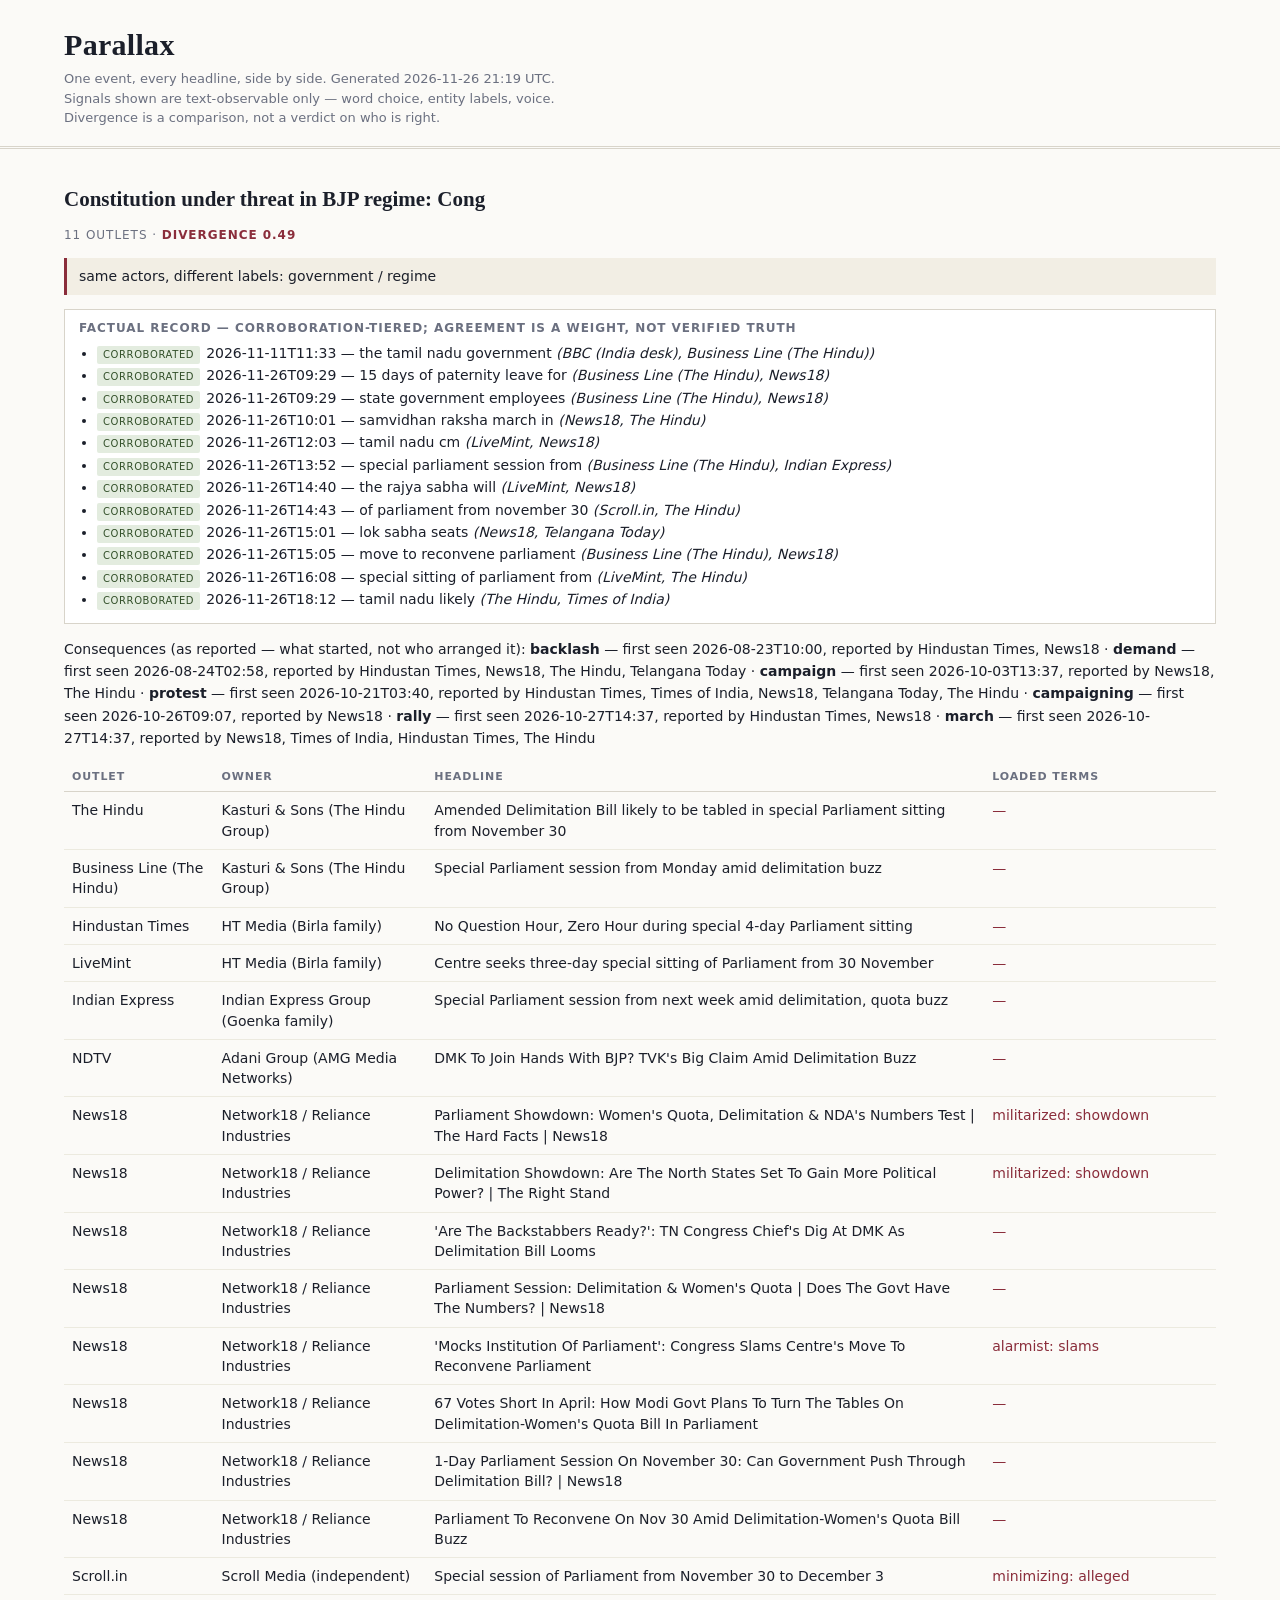
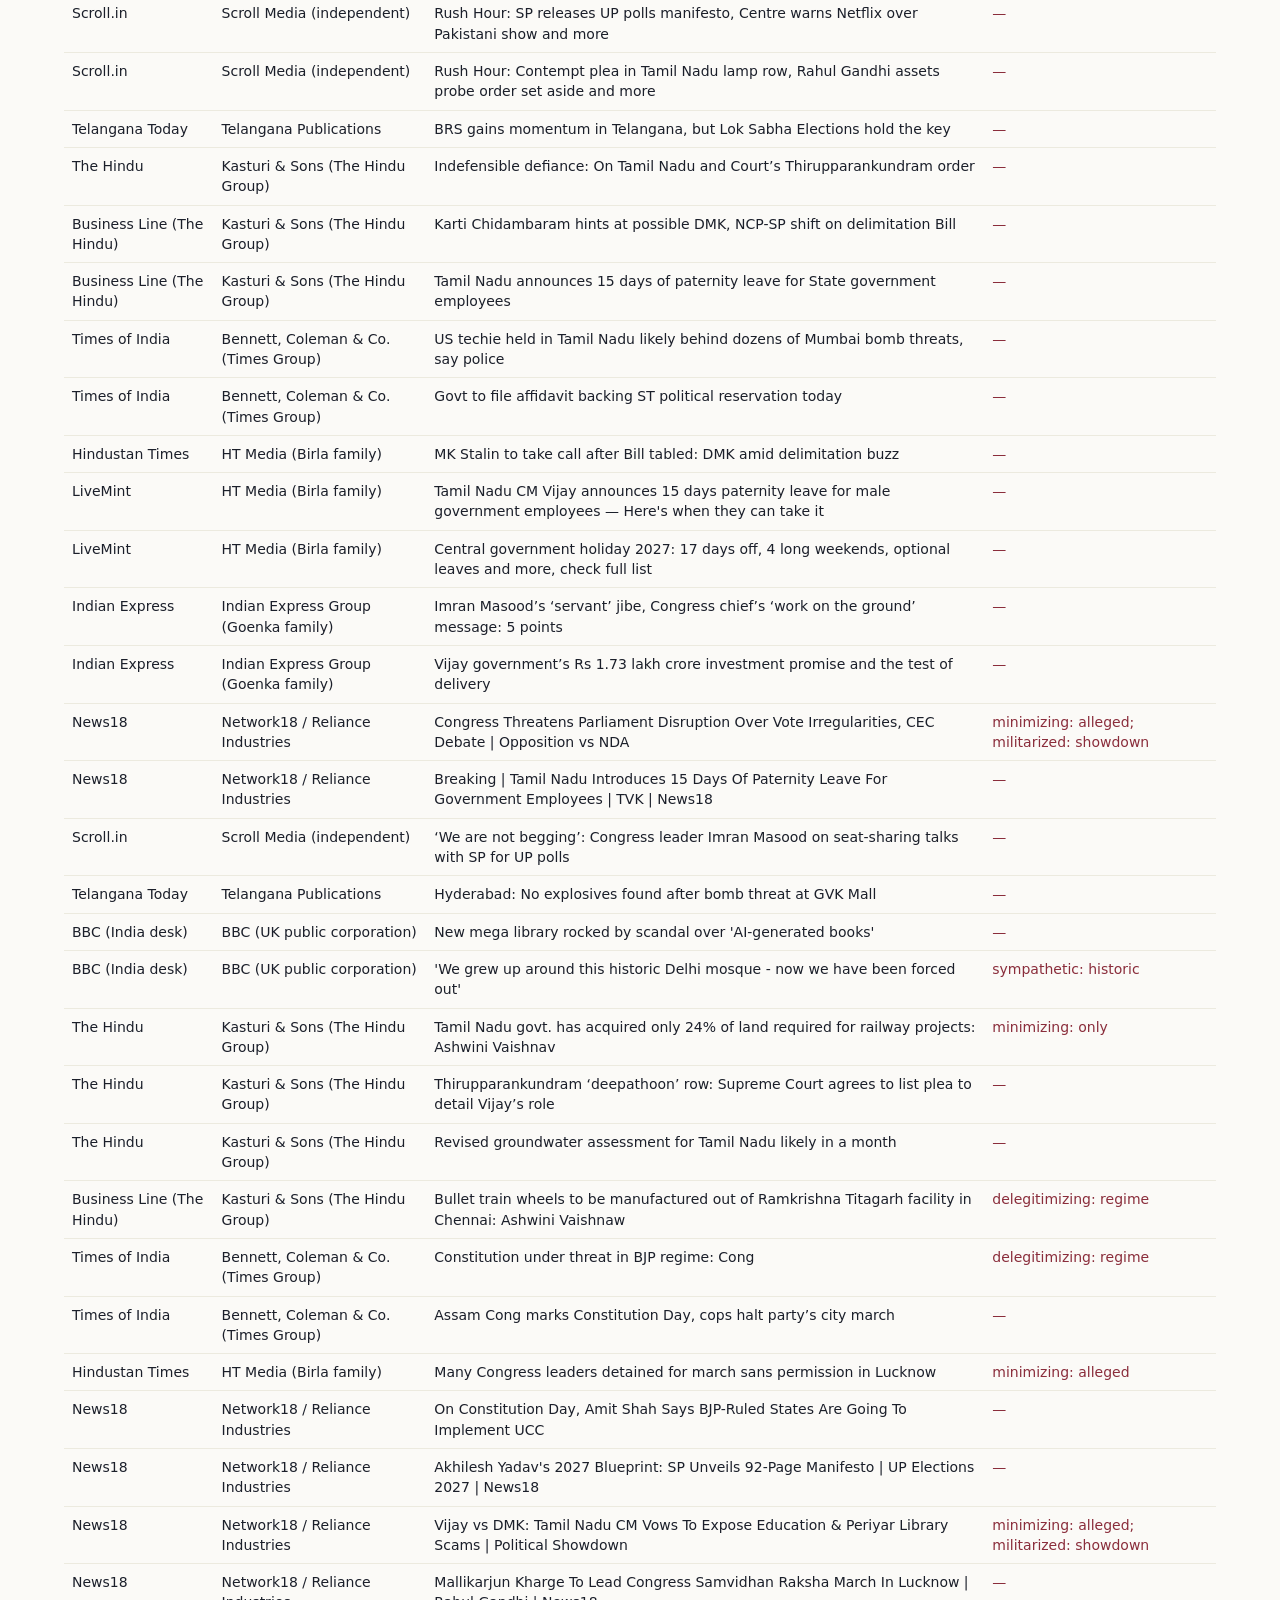
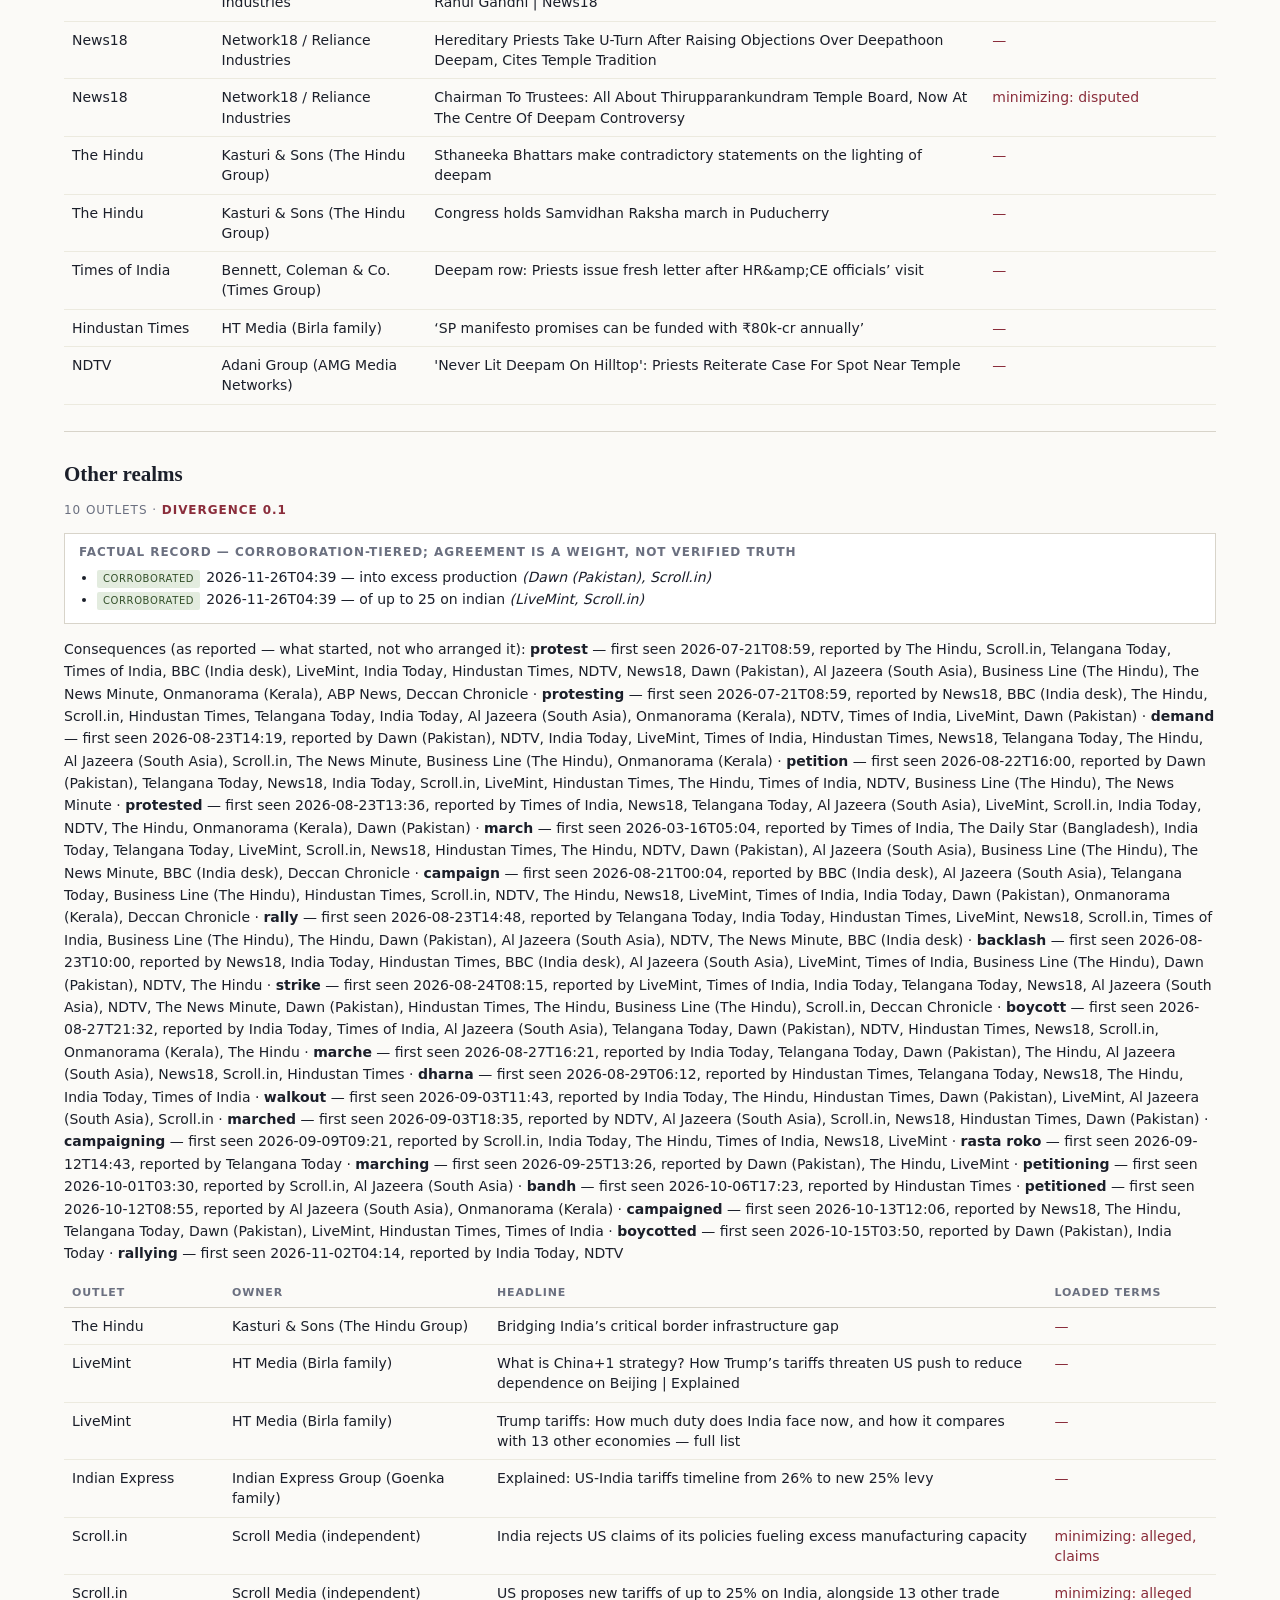
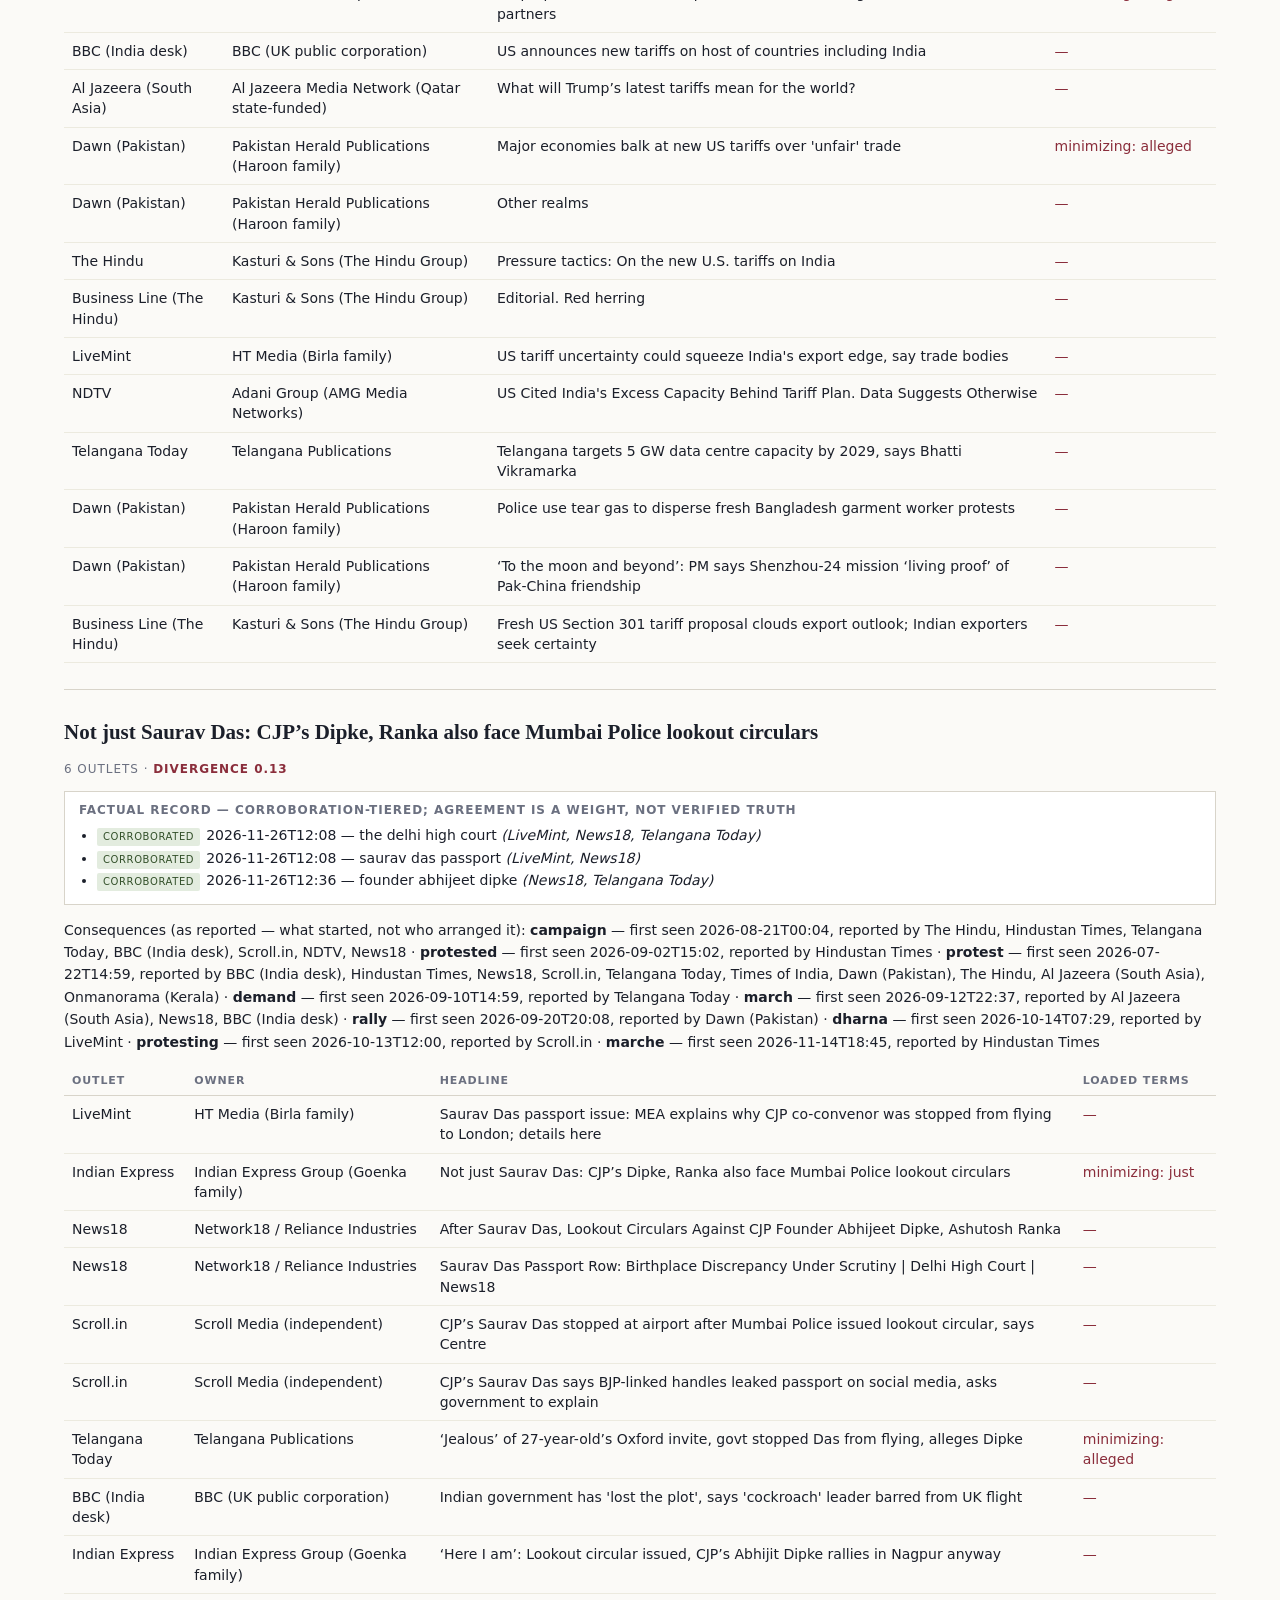
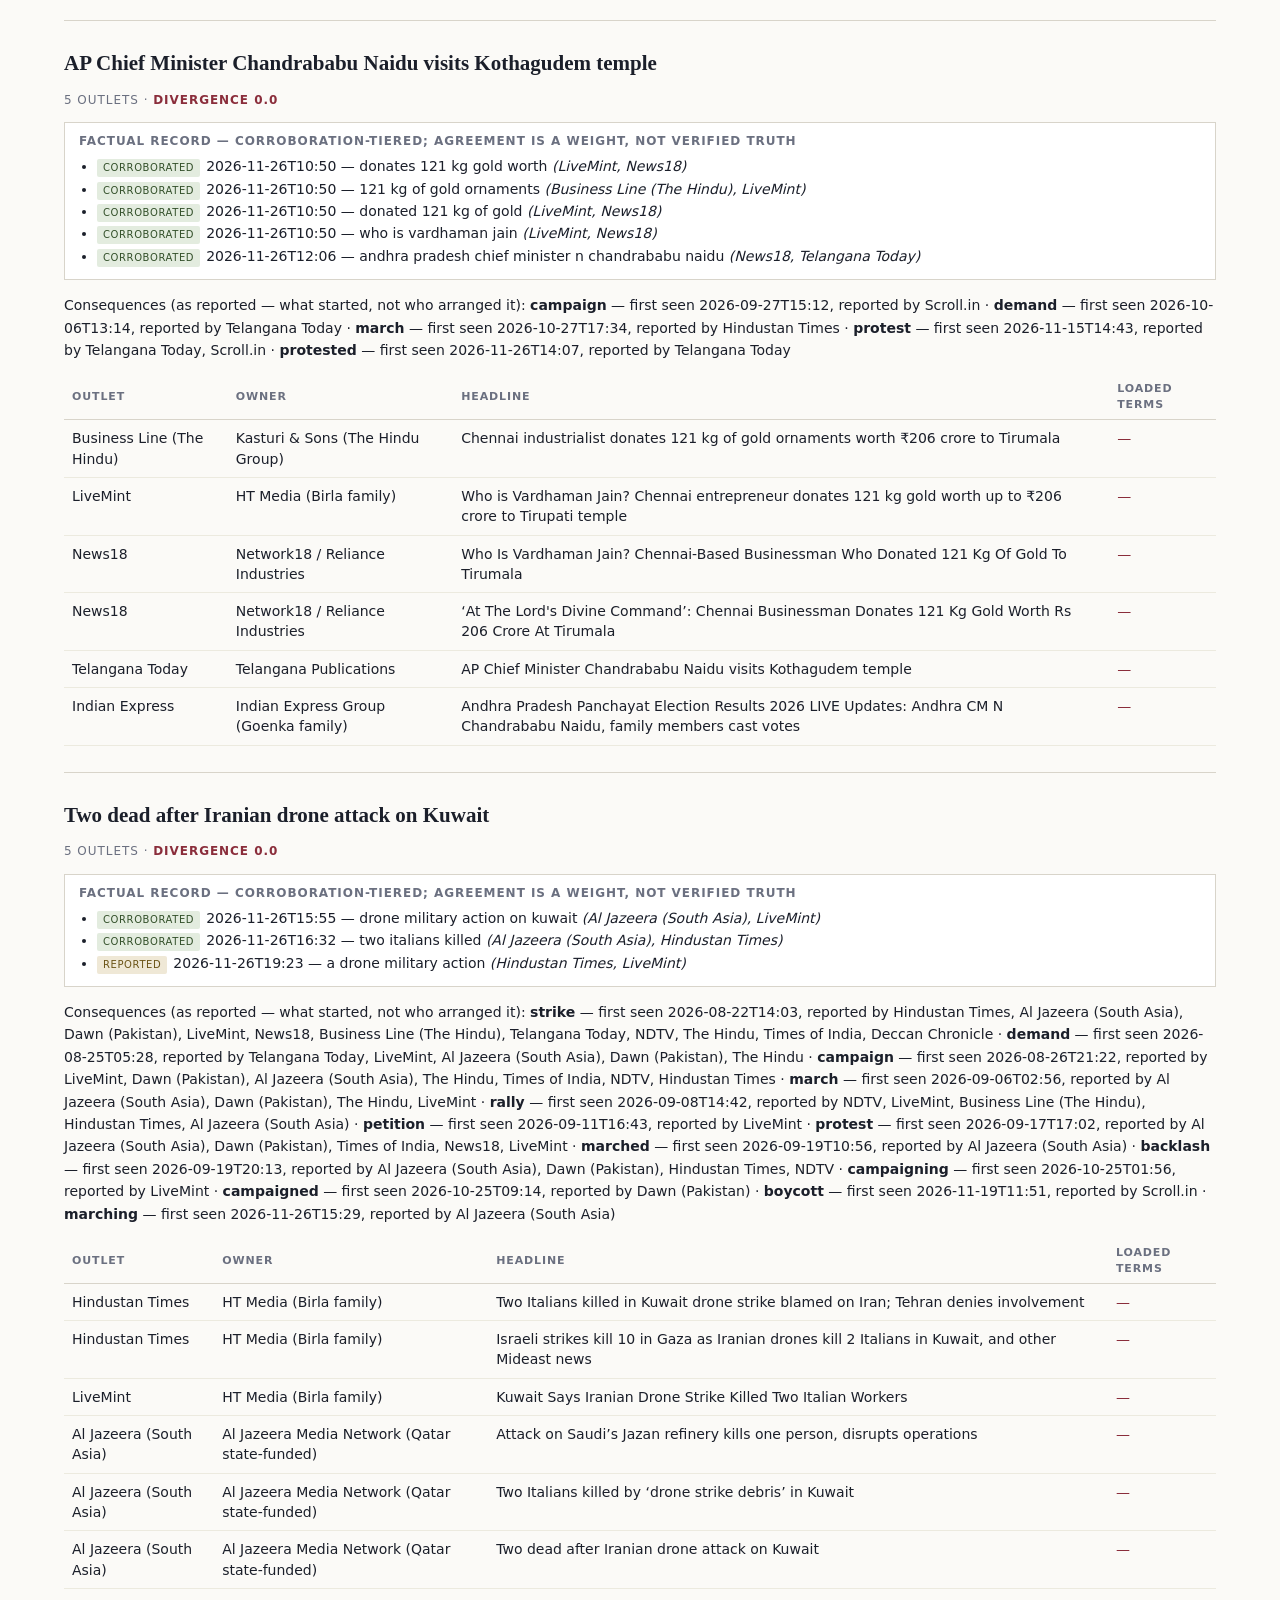
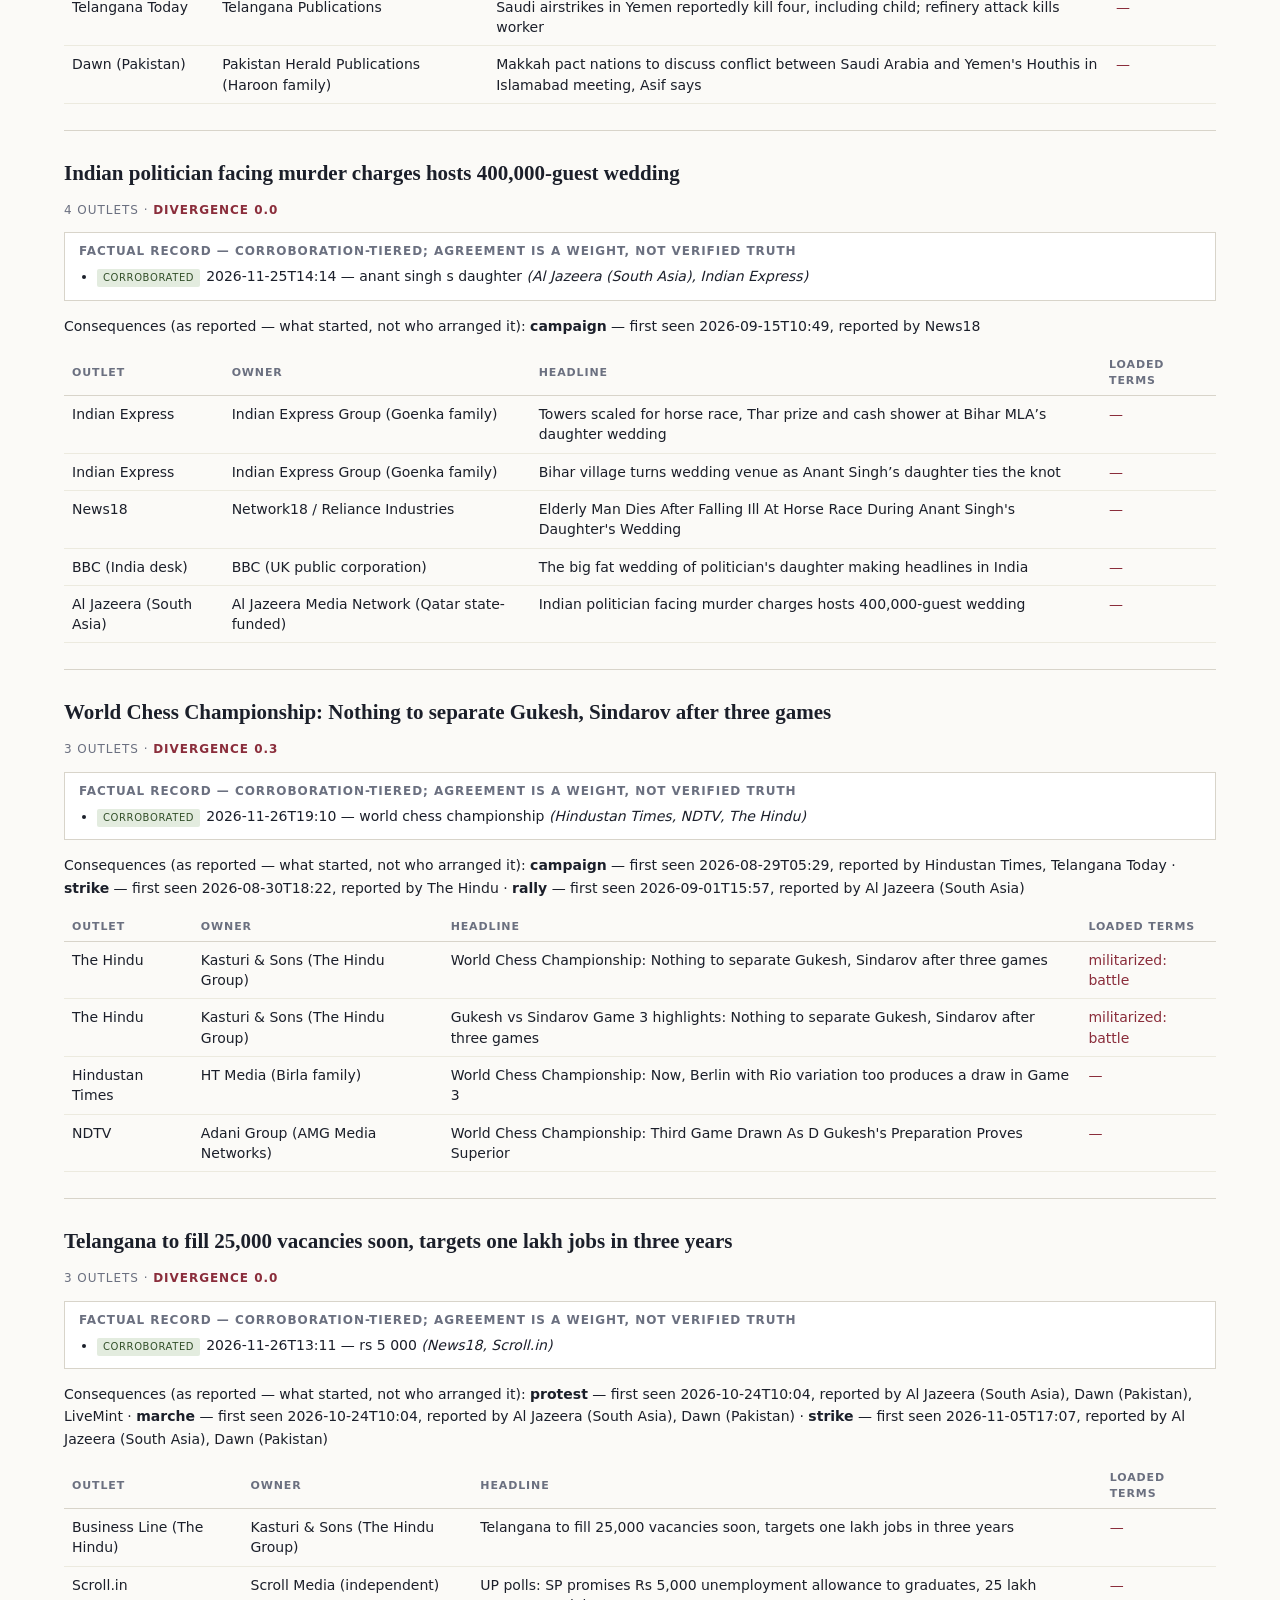
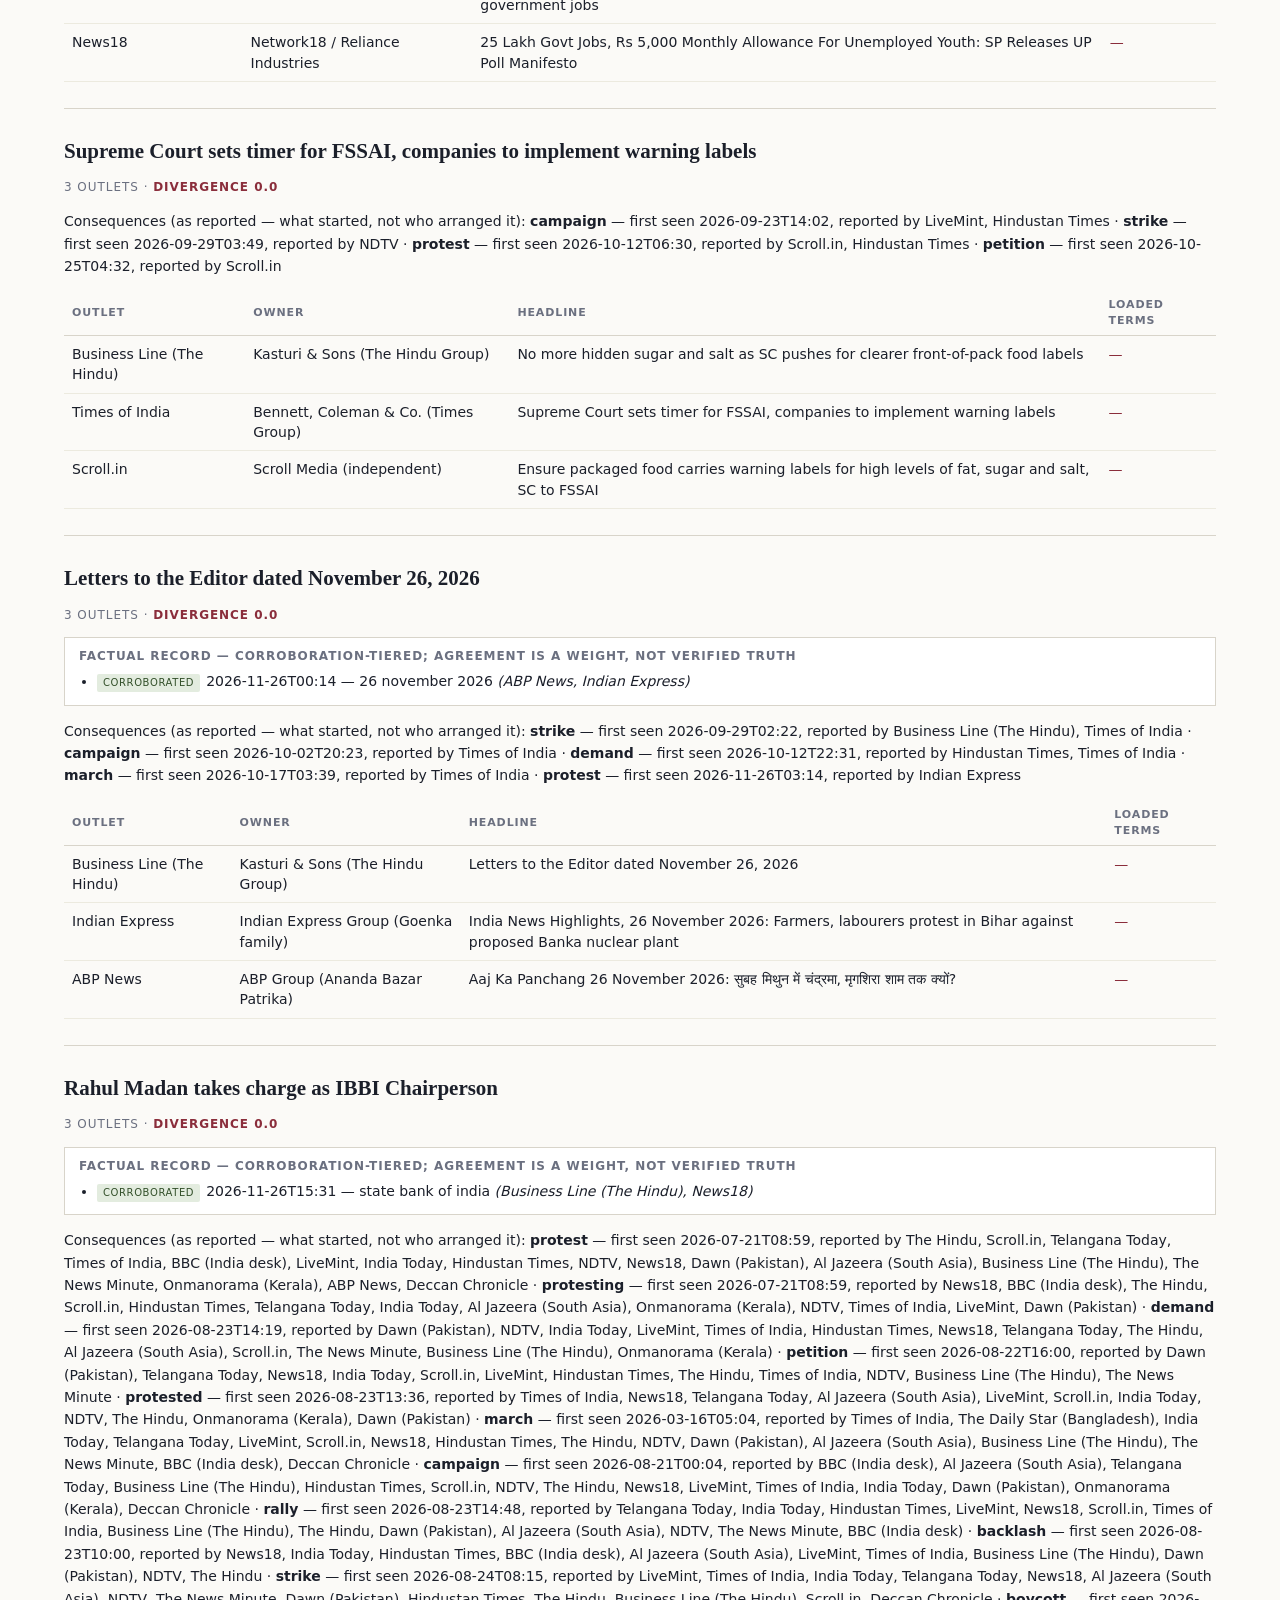
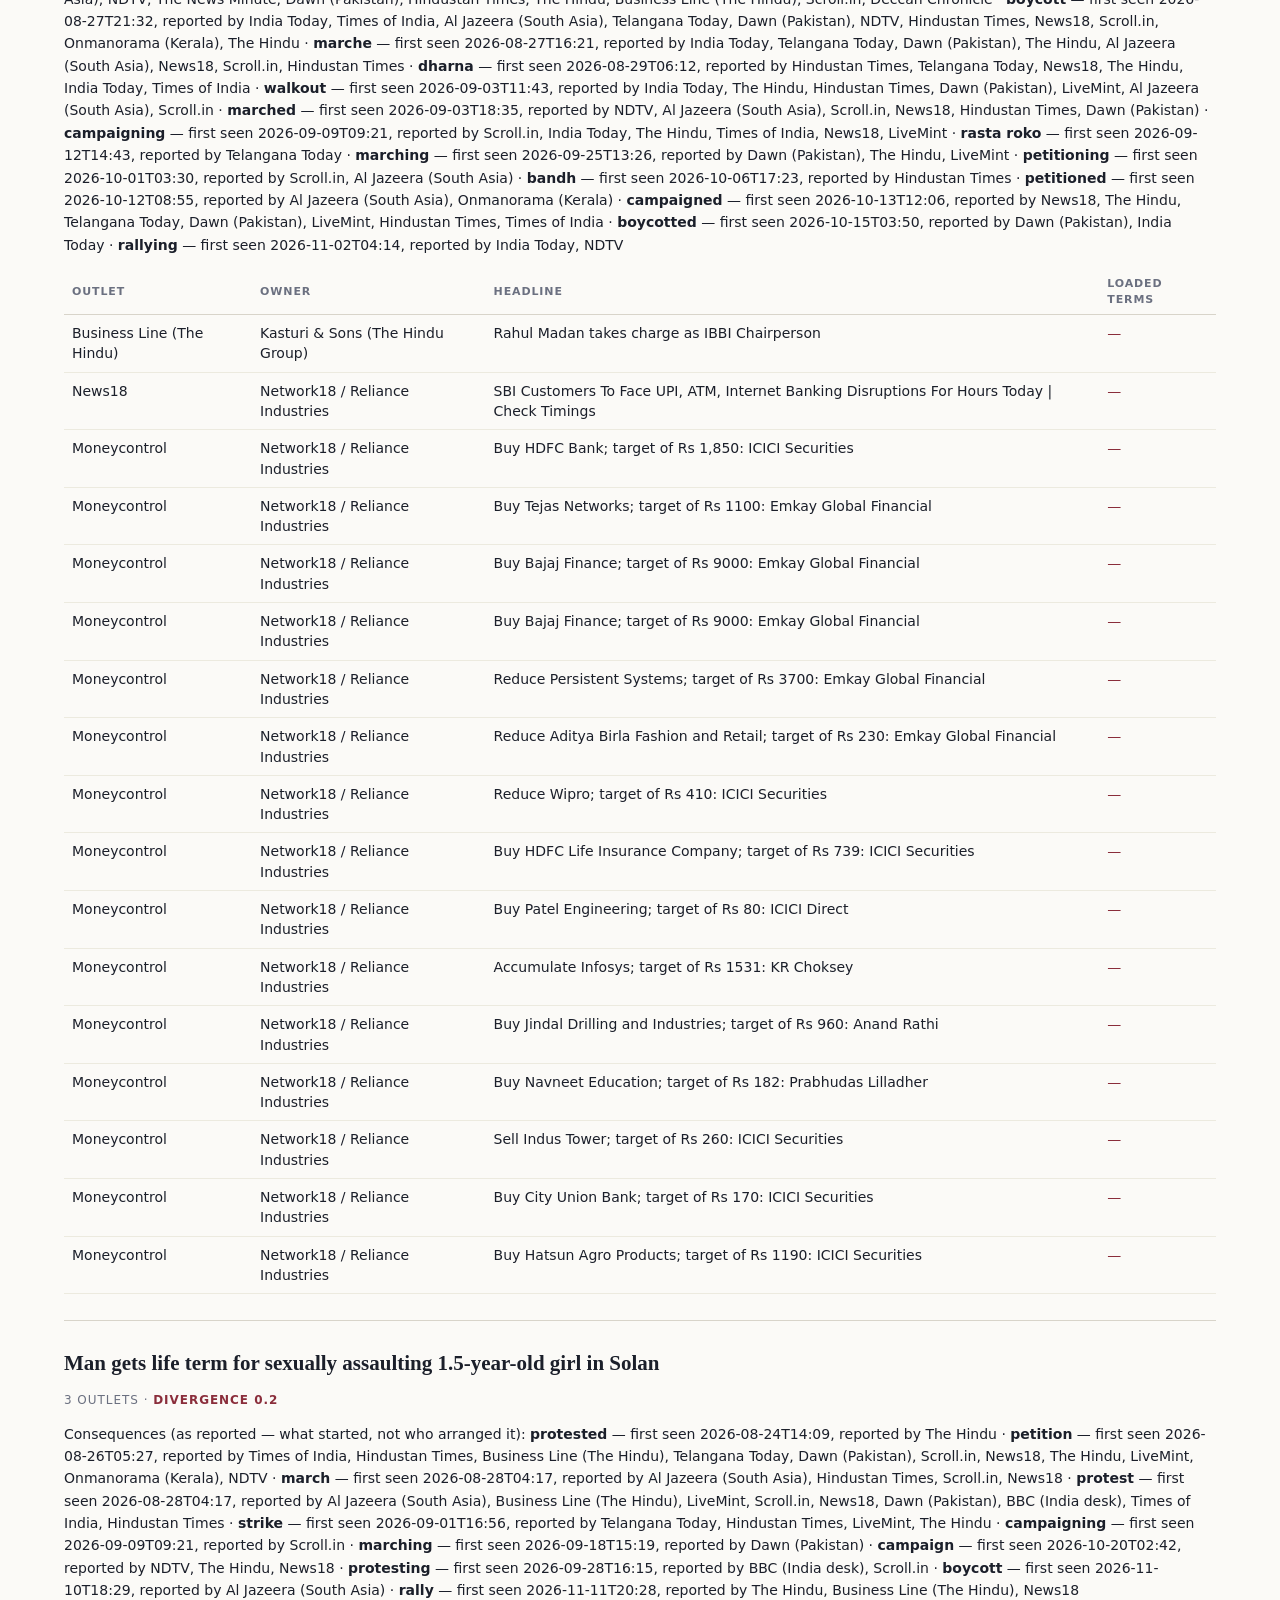
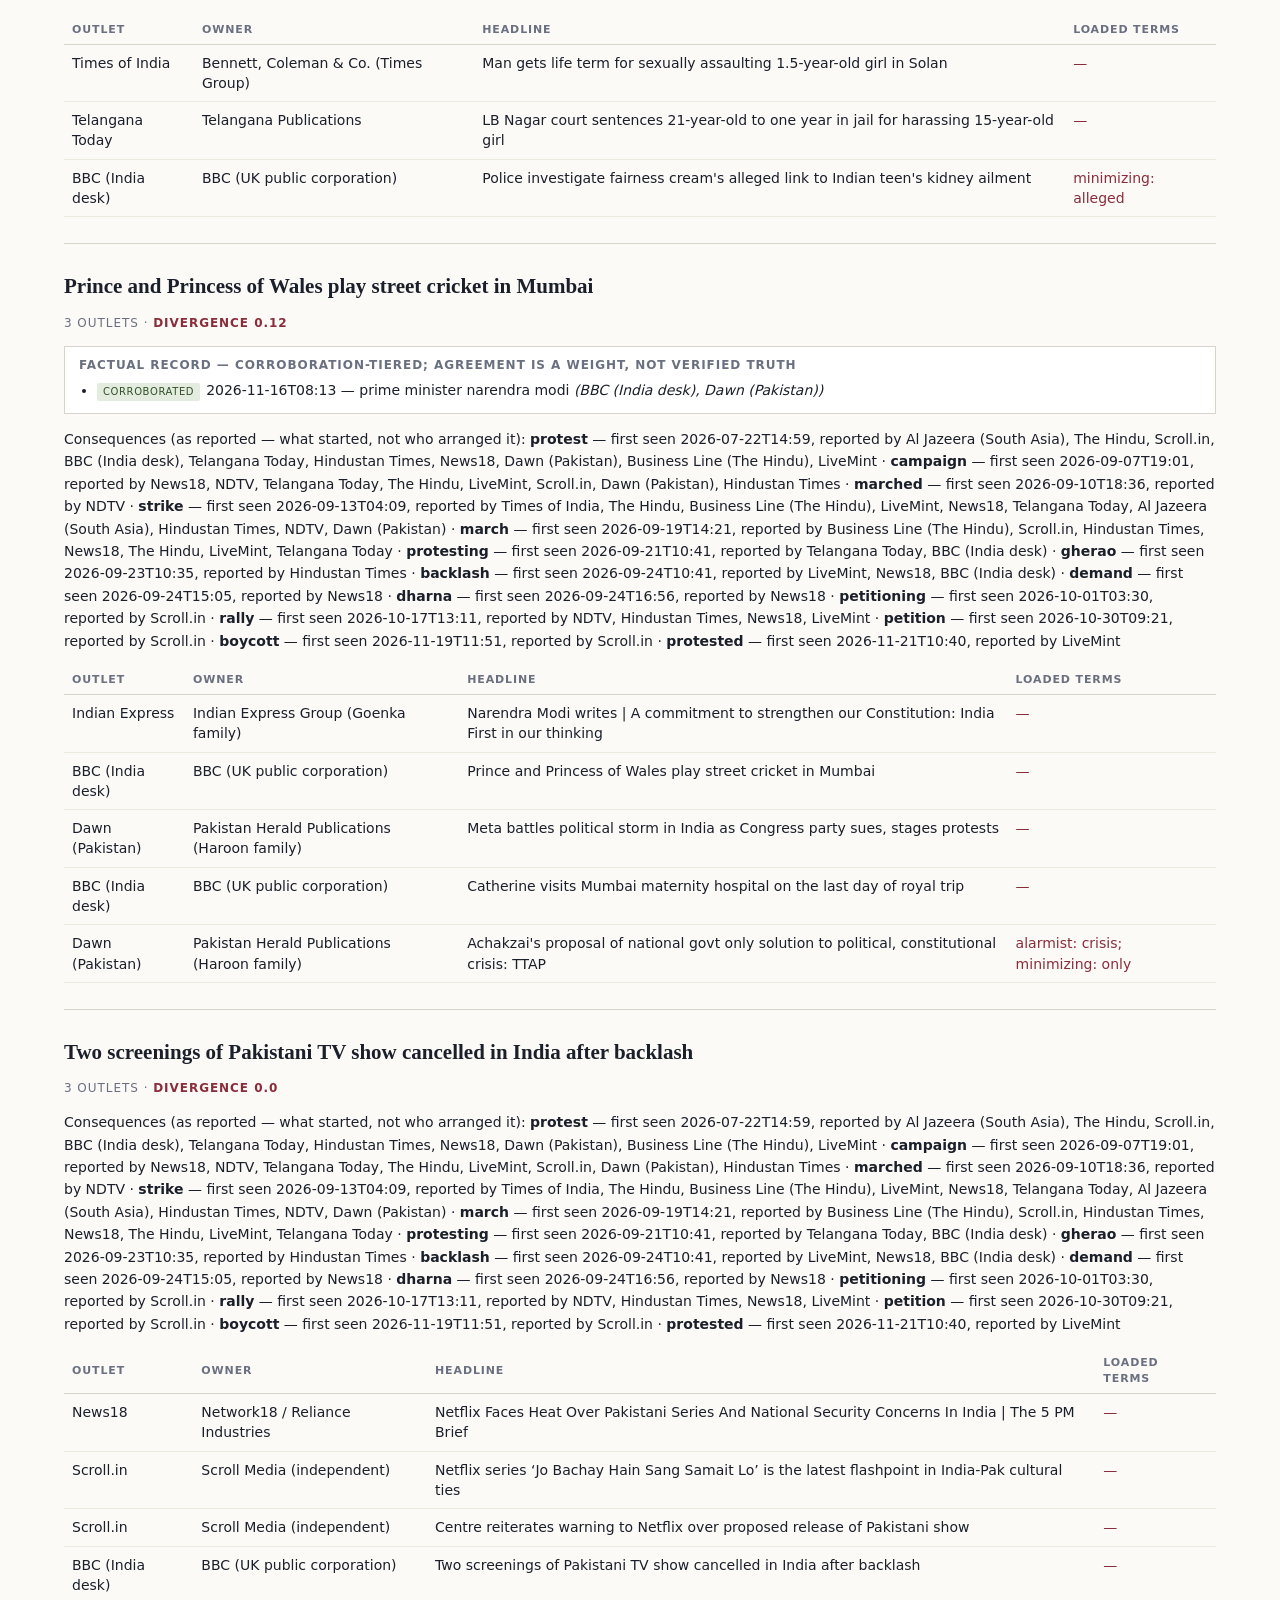
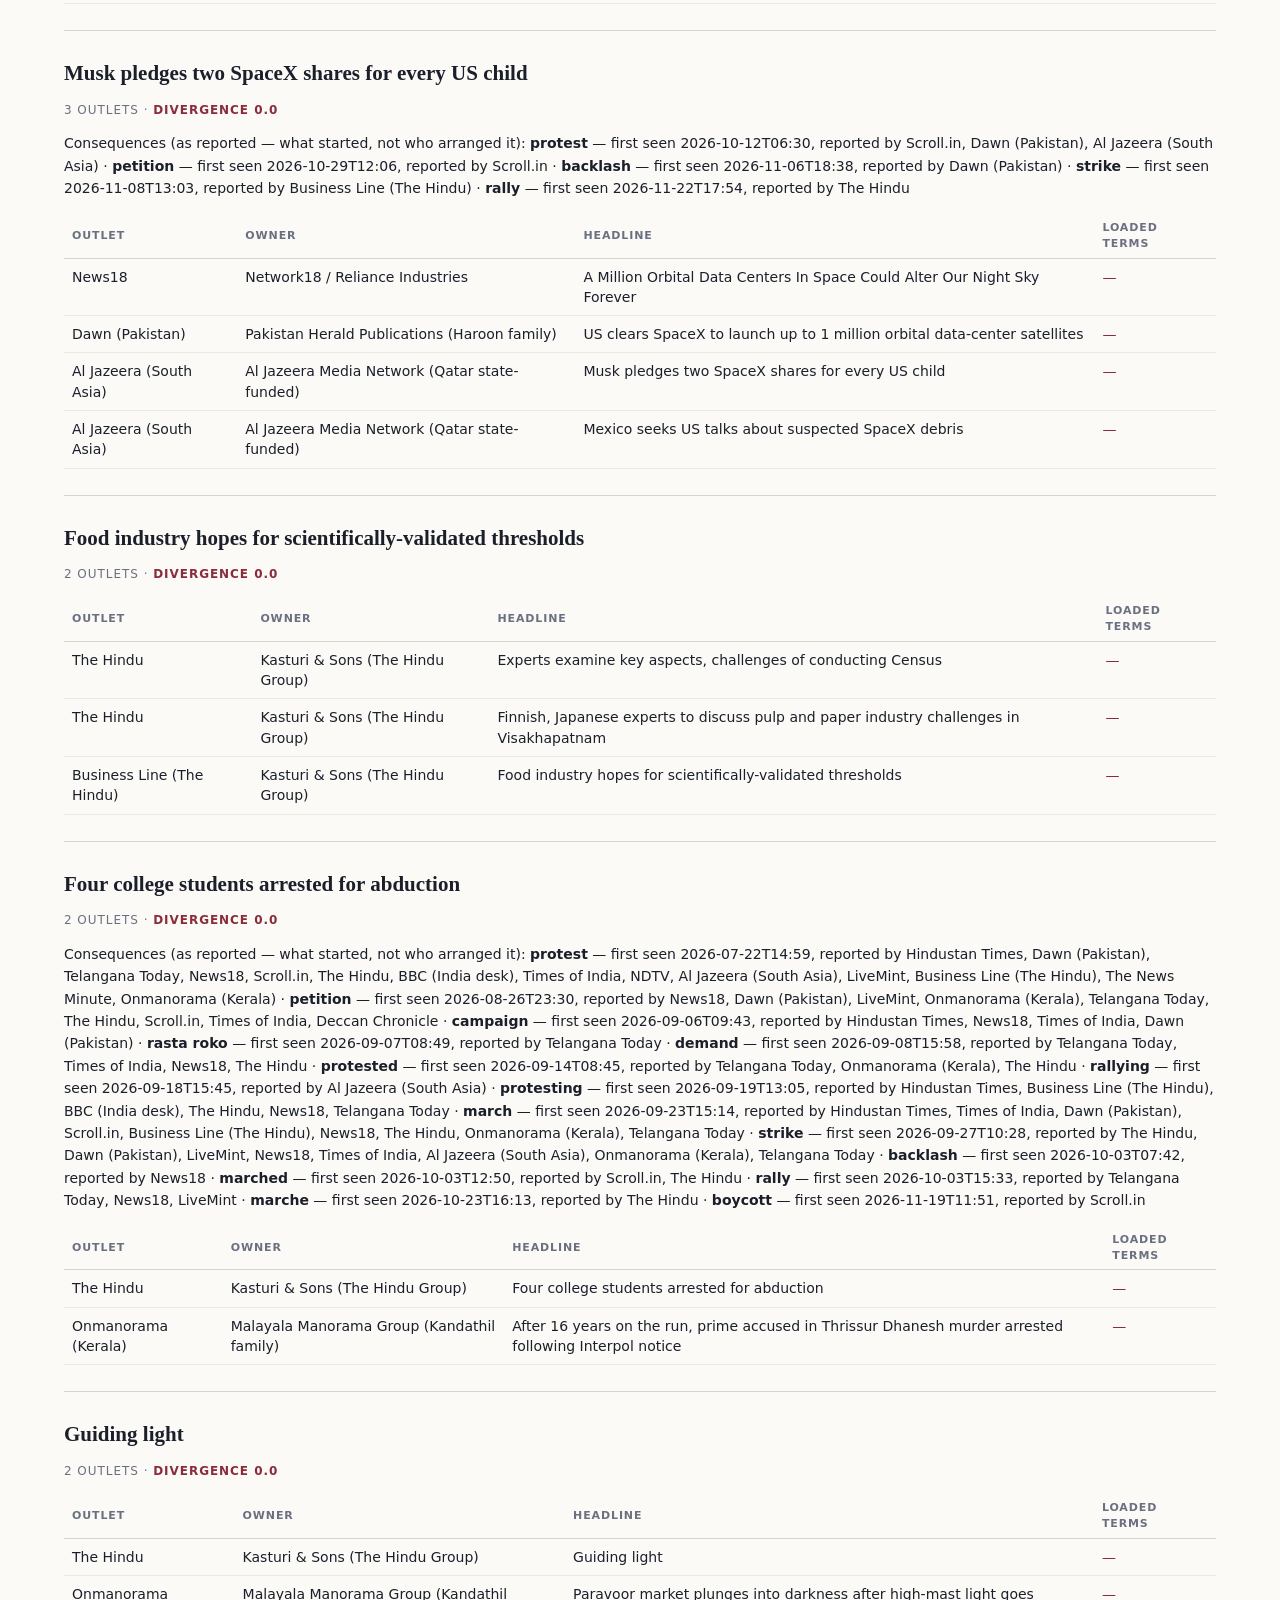
==== commit 92b3e593: "reports: 2026-11-26-2119" ====
--- a/reports/index.html
+++ b/reports/index.html
@@ -35,245 +35,308 @@
 @media(max-width:640px){td:nth-child(2),th:nth-child(2){display:none}}
 </style></head><body>
 <header><h1>Parallax</h1>
-<p>One event, every headline, side by side. Generated 2026-11-26 07:56 UTC.
+<p>One event, every headline, side by side. Generated 2026-11-26 21:19 UTC.
 Signals shown are text-observable only — word choice, entity labels,
 voice. Divergence is a comparison, not a verdict on who is right.</p>
 </header><main><section class="story">
-  <h2>26/11: The mystery of accused no. 20</h2>
-  <p class="meta">14 outlets ·
-    <span class="score">divergence 0.71</span></p>
-  <p class="diverge">same actors, different labels: administration / government / regime · same actors, different labels: attack / operation</p><div class="record"><h3>Factual record — corroboration-tiered; agreement is a weight, not verified truth</h3><ul><li><span class="tier corroborated">corroborated</span>2026-11-25T12:46 — a href https www <em>(Dawn (Pakistan), India Today)</em></li><li><span class="tier corroborated">corroborated</span>2026-11-25T13:40 — into excess production <em>(Dawn (Pakistan), Scroll.in)</em></li><li><span class="tier reported">reported</span>2026-11-25T15:47 — tiangong space station <em>(Hindustan Times, LiveMint)</em></li><li><span class="tier corroborated">corroborated</span>2026-11-25T15:47 — asif ali zardari <em>(Dawn (Pakistan), LiveMint)</em></li><li><span class="tier corroborated">corroborated</span>2026-11-25T17:53 — trade concerns through bilateral <em>(Business Line (The Hindu), News18)</em></li><li><span class="tier corroborated">corroborated</span>2026-11-25T17:53 — new us tariff proposals <em>(Al Jazeera (South Asia), News18)</em></li><li><span class="tier corroborated">corroborated</span>2026-11-25T18:19 — concerns should be addressed through <em>(Business Line (The Hindu), News18)</em></li><li><span class="tier corroborated">corroborated</span>2026-11-26T04:10 — trading partners including <em>(BBC (India desk), Dawn (Pakistan))</em></li><li><span class="tier corroborated">corroborated</span>2026-11-26T05:19 — bombay hc against tata sons <em>(Business Line (The Hindu), India Today)</em></li><li><span class="tier corroborated">corroborated</span>2026-11-26T06:08 — saurav das over passport discrepancies <em>(India Today, NDTV)</em></li><li><span class="tier corroborated">corroborated</span>2026-11-26T06:08 — notice issued against <em>(India Today, News18)</em></li><li><span class="tier corroborated">corroborated</span>2026-11-26T06:08 — against saurav das <em>(India Today, NDTV)</em></li><li><span class="tier corroborated">corroborated</span>2026-11-26T06:29 — fat sugar and salt sc <em>(India Today, Scroll.in)</em></li><li><span class="tier corroborated">corroborated</span>2026-11-26T06:34 — centre tells delhi hc <em>(News18, The Hindu)</em></li><li><span class="tier corroborated">corroborated</span>2026-11-26T06:34 — against cjp&#x27;s saurav <em>(News18, The Hindu)</em></li><li><span class="tier corroborated">corroborated</span>2026-11-26T06:52 — look out circular against <em>(NDTV, The Hindu)</em></li><li><span class="tier corroborated">corroborated</span>2026-11-26T06:52 — mumbai police issued <em>(NDTV, The Hindu)</em></li><li><span class="tier corroborated">corroborated</span>2026-11-26T06:52 — the delhi high court <em>(NDTV, The Hindu)</em></li><li><span class="tier corroborated">corroborated</span>2026-11-26T07:13 — of pakistan-based web series jo bachay hain sang samait lo&#x27; <em>(Business Line (The Hindu), Telangana Today)</em></li><li><span class="tier corroborated">corroborated</span>2026-11-26T07:13 — centre asks netflix to <em>(Business Line (The Hindu), Telangana Today)</em></li><li><span class="tier corroborated">corroborated</span>2026-11-26T07:32 — sc directs fssai to <em>(Business Line (The Hindu), News18)</em></li></ul></div><p class="conseq">Consequences (as reported — what started, not who arranged it): <strong>protest</strong> — first seen 2026-07-21T08:59, reported by The Hindu, Scroll.in, Telangana Today, Times of India, BBC (India desk), LiveMint, India Today, Hindustan Times, NDTV, News18, Dawn (Pakistan), Al Jazeera (South Asia), Business Line (The Hindu), The News Minute, Onmanorama (Kerala), ABP News, Deccan Chronicle · <strong>protesting</strong> — first seen 2026-07-21T08:59, reported by News18, BBC (India desk), The Hindu, Scroll.in, Hindustan Times, Telangana Today, India Today, Al Jazeera (South Asia), Onmanorama (Kerala), NDTV, Times of India, LiveMint · <strong>demand</strong> — first seen 2026-08-23T14:19, reported by Dawn (Pakistan), NDTV, India Today, LiveMint, Times of India, Hindustan Times, News18, Telangana Today, The Hindu, Al Jazeera (South Asia), Scroll.in, The News Minute, Business Line (The Hindu), Onmanorama (Kerala) · <strong>petition</strong> — first seen 2026-08-22T16:00, reported by Dawn (Pakistan), Telangana Today, News18, India Today, Scroll.in, LiveMint, Hindustan Times, The Hindu, Times of India, NDTV, Business Line (The Hindu), The News Minute · <strong>protested</strong> — first seen 2026-08-23T13:36, reported by Times of India, News18, Telangana Today, Al Jazeera (South Asia), LiveMint, Scroll.in, India Today, NDTV, The Hindu, Onmanorama (Kerala), Dawn (Pakistan) · <strong>march</strong> — first seen 2026-03-16T05:04, reported by Times of India, The Daily Star (Bangladesh), India Today, Telangana Today, LiveMint, Scroll.in, News18, Hindustan Times, The Hindu, NDTV, Dawn (Pakistan), Al Jazeera (South Asia), Business Line (The Hindu), The News Minute, BBC (India desk), Deccan Chronicle · <strong>campaign</strong> — first seen 2026-08-21T00:04, reported by BBC (India desk), Al Jazeera (South Asia), Telangana Today, Business Line (The Hindu), Hindustan Times, Scroll.in, NDTV, The Hindu, News18, LiveMint, Times of India, India Today, Dawn (Pakistan), Onmanorama (Kerala), Deccan Chronicle · <strong>rally</strong> — first seen 2026-08-23T14:48, reported by Telangana Today, India Today, Hindustan Times, LiveMint, News18, Scroll.in, Times of India, Business Line (The Hindu), The Hindu, Dawn (Pakistan), Al Jazeera (South Asia), NDTV, The News Minute, BBC (India desk) · <strong>backlash</strong> — first seen 2026-08-23T10:00, reported by News18, India Today, Hindustan Times, BBC (India desk), Al Jazeera (South Asia), LiveMint, Times of India, Business Line (The Hindu), Dawn (Pakistan), NDTV, The Hindu · <strong>strike</strong> — first seen 2026-08-24T08:15, reported by LiveMint, Times of India, India Today, Telangana Today, News18, Al Jazeera (South Asia), NDTV, The News Minute, Dawn (Pakistan), Hindustan Times, The Hindu, Business Line (The Hindu), Scroll.in, Deccan Chronicle · <strong>boycott</strong> — first seen 2026-08-27T21:32, reported by India Today, Times of India, Al Jazeera (South Asia), Telangana Today, Dawn (Pakistan), NDTV, Hindustan Times, News18, Scroll.in, Onmanorama (Kerala), The Hindu · <strong>marche</strong> — first seen 2026-08-27T16:21, reported by India Today, Telangana Today, Dawn (Pakistan), The Hindu, Al Jazeera (South Asia), News18, Scroll.in, Hindustan Times · <strong>dharna</strong> — first seen 2026-08-29T06:12, reported by Hindustan Times, Telangana Today, News18, The Hindu, India Today, Times of India · <strong>walkout</strong> — first seen 2026-09-03T11:43, reported by India Today, The Hindu, Hindustan Times, Dawn (Pakistan), LiveMint, Al Jazeera (South Asia), Scroll.in · <strong>marched</strong> — first seen 2026-09-03T18:35, reported by NDTV, Al Jazeera (South Asia), Scroll.in, News18, Hindustan Times, Dawn (Pakistan) · <strong>campaigning</strong> — first seen 2026-09-09T09:21, reported by Scroll.in, India Today, The Hindu, Times of India, News18, LiveMint · <strong>rasta roko</strong> — first seen 2026-09-12T14:43, reported by Telangana Today · <strong>marching</strong> — first seen 2026-09-25T13:26, reported by Dawn (Pakistan), The Hindu, LiveMint · <strong>petitioning</strong> — first seen 2026-10-01T03:30, reported by Scroll.in, Al Jazeera (South Asia) · <strong>bandh</strong> — first seen 2026-10-06T17:23, reported by Hindustan Times · <strong>petitioned</strong> — first seen 2026-10-12T08:55, reported by Al Jazeera (South Asia), Onmanorama (Kerala) · <strong>campaigned</strong> — first seen 2026-10-13T12:06, reported by News18, The Hindu, Telangana Today, Dawn (Pakistan), LiveMint, Hindustan Times, Times of India · <strong>boycotted</strong> — first seen 2026-10-15T03:50, reported by Dawn (Pakistan), India Today · <strong>rallying</strong> — first seen 2026-11-02T04:14, reported by India Today, NDTV</p>
-  <table><thead><tr><th>Outlet</th><th>Owner</th><th>Headline</th>
-  <th>Loaded terms</th></tr></thead><tbody><tr><td>The Hindu</td><td>Kasturi &amp; Sons (The Hindu Group)</td><td>Mumbai Police issued Look Out Circular against CJP&#x27;s Saurav Das: Centre tells Delhi HC</td><td class='loaded'>—</td></tr><tr><td>NDTV</td><td>Adani Group (AMG Media Networks)</td><td>Fresh Trouble For CJP&#x27;s Saurav Das Over Passport Discrepancies? LOC Issued, Delhi HC Told</td><td class='loaded'>—</td></tr><tr><td>News18</td><td>Network18 / Reliance Industries</td><td>&#x27;Look Out Notice Issued Against CJP&#x27;s Saurav Das&#x27;: Centre Tells Delhi HC, Cites Passport Discrepancies</td><td class='loaded'>—</td></tr><tr><td>India Today</td><td>Living Media (India Today Group)</td><td>Lookout notice issued against Saurav Das over passport discrepancies, govt tells HC</td><td class='loaded'>—</td></tr><tr><td>India Today</td><td>Living Media (India Today Group)</td><td>Not childhood, but jailhood friend: Video of Anant Singh&#x27;s mystery guest goes viral</td><td class='loaded'>—</td></tr><tr><td>India Today</td><td>Living Media (India Today Group)</td><td>Rahul Gandhi is LoP with our backing: Samajwadi Party&#x27;s swipe amid seat war</td><td class='loaded'>militarized: war</td></tr><tr><td>India Today</td><td>Living Media (India Today Group)</td><td>Inside Huang&#x27;s Nvidia return: Trump-Vance&#x27;s secret push and an angry Rubio</td><td class='loaded'>—</td></tr><tr><td>India Today</td><td>Living Media (India Today Group)</td><td>Singur&#x27;s 997 acres said Tata to Nano 20 years ago. Will welcome Ashok Leyland now</td><td class='loaded'>—</td></tr><tr><td>India Today</td><td>Living Media (India Today Group)</td><td>Packaged foods must carry pictorial warnings for food high in fat, sugar and salt, SC orders</td><td class='loaded'>—</td></tr><tr><td>India Today</td><td>Living Media (India Today Group)</td><td>Chinese partner of Jay Puri, Jensen Huang&#x27;s Indian-origin aide, gets Nvidia in soup</td><td class='loaded'>—</td></tr><tr><td>India Today</td><td>Living Media (India Today Group)</td><td>Will crude oil drop below $90 a barrel soften India&#x27;s inflation blow?</td><td class='loaded'>—</td></tr><tr><td>India Today</td><td>Living Media (India Today Group)</td><td>Fickle foreign trip rule? Bengal ministers Agnimitra Paul, Shankar Ghosh denied; others fly</td><td class='loaded'>—</td></tr><tr><td>India Today</td><td>Living Media (India Today Group)</td><td>How Modi-Balendra Shah bonding is a fresh diplomatic start for India, Nepal</td><td class='loaded'>—</td></tr><tr><td>India Today</td><td>Living Media (India Today Group)</td><td>How Goa ex-CM Laxmikant Parsekar&#x27;s return to BJP is a signal for ally MGP</td><td class='loaded'>—</td></tr><tr><td>India Today</td><td>Living Media (India Today Group)</td><td>As Omar Abdullah govt eyes J&amp;K hydropower boost, why water charges face legal hurdle</td><td class='loaded'>—</td></tr><tr><td>India Today</td><td>Living Media (India Today Group)</td><td>26/11: The mystery of accused no. 20</td><td class='loaded'>—</td></tr><tr><td>India Today</td><td>Living Media (India Today Group)</td><td>TVS inheritance battle: Why Lakshmi Venu has taken her father to court</td><td class='loaded'>militarized: battle</td></tr><tr><td>India Today</td><td>Living Media (India Today Group)</td><td>Sharad Pawar admitted to Breach Candy hospital, daughter Supriya cites dehydration</td><td class='loaded'>—</td></tr><tr><td>India Today</td><td>Living Media (India Today Group)</td><td>Sridhar Vembu says AI is making him work harder</td><td class='loaded'>—</td></tr><tr><td>India Today</td><td>Living Media (India Today Group)</td><td>Rahul Gandhi is LoP with our backing: Samajwadi Party&#x27;s swipe amid seat war</td><td class='loaded'>militarized: war</td></tr><tr><td>India Today</td><td>Living Media (India Today Group)</td><td>Man tries to open door mid-air on Chicago flight, pinned down by flyers, crew</td><td class='loaded'>—</td></tr><tr><td>India Today</td><td>Living Media (India Today Group)</td><td>No Siraj in 2nd Test too? World-class pacer told to go back to the drawing board</td><td class='loaded'>—</td></tr><tr><td>India Today</td><td>Living Media (India Today Group)</td><td>Butter chicken, korma: Pakistani astronaut carries 100 food varieties to space</td><td class='loaded'>—</td></tr><tr><td>India Today</td><td>Living Media (India Today Group)</td><td>Why US is attacking Make in India, Atmanirbhar Bharat in new tariff threat</td><td class='loaded'>—</td></tr><tr><td>India Today</td><td>Living Media (India Today Group)</td><td>You think you&#x27;re Anup Jalota? Twinkle raps Akshay for 6 am bhajan on Koffee call</td><td class='loaded'>—</td></tr><tr><td>India Today</td><td>Living Media (India Today Group)</td><td>Tom Hanks watches Vijay Sethupathi&#x27;s Maharaja, praises young actor Sachana</td><td class='loaded'>—</td></tr><tr><td>India Today</td><td>Living Media (India Today Group)</td><td>Why Punjab is double the challenge for BJP-Akali Dal alliance</td><td class='loaded'>—</td></tr><tr><td>India Today</td><td>Living Media (India Today Group)</td><td>CBSE 3-language rule: Supreme Court allows students to retain their language choices</td><td class='loaded'>—</td></tr><tr><td>India Today</td><td>Living Media (India Today Group)</td><td>Manuel Neuer seen with his physio, 23, after split from wife following childbirth</td><td class='loaded'>—</td></tr><tr><td>India Today</td><td>Living Media (India Today Group)</td><td>Himachal man, 75, marries 63-year-old woman at old-age home where they found love</td><td class='loaded'>—</td></tr><tr><td>India Today</td><td>Living Media (India Today Group)</td><td>Return or quit: IBM gives H-1B employees only 2 options</td><td class='loaded'>minimizing: only</td></tr><tr><td>India Today</td><td>Living Media (India Today Group)</td><td>Anant Singh invited all to daughter&#x27;s wedding. Chaos arrived, and 10-km-long jam too</td><td class='loaded'>alarmist: chaos</td></tr><tr><td>India Today</td><td>Living Media (India Today Group)</td><td>Sharad Pawar admitted to Breach Candy hospital, daughter Supriya cites dehydration</td><td class='loaded'>—</td></tr><tr><td>India Today</td><td>Living Media (India Today Group)</td><td>Terrorist wanted for cop&#x27;s murder arrested in J&amp;K after 20 years on the run</td><td class='loaded'>—</td></tr><tr><td>India Today</td><td>Living Media (India Today Group)</td><td>Earth glows in latest pictures taken by Escapade as it leaves for Mars</td><td class='loaded'>—</td></tr><tr><td>India Today</td><td>Living Media (India Today Group)</td><td>Ex-OpenAI researcher says Anthropic is hyperstitioning AI race, Sam Altman reacts</td><td class='loaded'>—</td></tr><tr><td>India Today</td><td>Living Media (India Today Group)</td><td>Elon Musk gets FDA nod, Neuralink brain chip may launch commercially soon</td><td class='loaded'>—</td></tr><tr><td>India Today</td><td>Living Media (India Today Group)</td><td>Woman alleges man extorted Rs 75 lakh, pressured her to convert on marriage pretext</td><td class='loaded'>—</td></tr><tr><td>India Today</td><td>Living Media (India Today Group)</td><td>How Toyota has optimised Innova Hycross&#x27; engine to run on E85 fuel</td><td class='loaded'>—</td></tr><tr><td>India Today</td><td>Living Media (India Today Group)</td><td>Anthropic loses another Claude Code engineer to OpenAI, internet asks why</td><td class='loaded'>—</td></tr><tr><td>India Today</td><td>Living Media (India Today Group)</td><td>No Pak content streaming, govt reminds Netflix amid row over Fawad-Mahira show</td><td class='loaded'>—</td></tr><tr><td>ABP News</td><td>ABP Group (Ananda Bazar Patrika)</td><td>Toyota Innova Hycross EMI: सिर्फ इतनी EMI देकर घर लाएं नई Innova Hycross, देखें पूरा कैलकुलेशन</td><td class='loaded'>—</td></tr><tr><td>Scroll.in</td><td>Scroll Media (independent)</td><td>Ensure packaged food carries warning labels for high levels of fat, sugar and salt, SC to FSSAI</td><td class='loaded'>—</td></tr><tr><td>Scroll.in</td><td>Scroll Media (independent)</td><td>CJP’s Saurav Das says BJP-linked handles leaked passport on social media, asks government to explain</td><td class='loaded'>—</td></tr><tr><td>Scroll.in</td><td>Scroll Media (independent)</td><td>Why did Trump meddle with Nvidia to ‘convince’ it to rehire Jensen Huang?</td><td class='loaded'>—</td></tr><tr><td>Scroll.in</td><td>Scroll Media (independent)</td><td>‘We are not begging’: Congress leader Imran Masood on seat-sharing talks with SP for UP polls</td><td class='loaded'>—</td></tr><tr><td>Scroll.in</td><td>Scroll Media (independent)</td><td>CJP’s Saurav Das moves Delhi HC after being stopped from travelling to UK</td><td class='loaded'>minimizing: alleged</td></tr><tr><td>Scroll.in</td><td>Scroll Media (independent)</td><td>Akhilesh Yadav asks Congress to identify more seats for UP polls beyond SP’s offer of 26</td><td class='loaded'>—</td></tr><tr><td>Telangana Today</td><td>Telangana Publications</td><td>Abhijeet Dipke alleges jealousy over Das’s UK trip</td><td class='loaded'>minimizing: alleged</td></tr><tr><td>Telangana Today</td><td>Telangana Publications</td><td>Centre asks Netflix to block Pakistan-origin content in India</td><td class='loaded'>—</td></tr><tr><td>Telangana Today</td><td>Telangana Publications</td><td>26/11 reshaped India’s proactive counterterror strategy</td><td class='loaded'>—</td></tr><tr><td>Telangana Today</td><td>Telangana Publications</td><td>Editorial: SAD-BJP alliance—a remarriage of convenience</td><td class='loaded'>—</td></tr><tr><td>BBC (India desk)</td><td>BBC (UK public corporation)</td><td>Indian government has &#x27;lost the plot&#x27;, says &#x27;cockroach&#x27; leader barred from UK flight</td><td class='loaded'>—</td></tr><tr><td>The Hindu</td><td>Kasturi &amp; Sons (The Hindu Group)</td><td>Government ‘jealous’ that 27-year-old invited to Oxford: Dipke on Das being stopped from flying to U.K.</td><td class='loaded'>—</td></tr><tr><td>Business Line (The Hindu)</td><td>Kasturi &amp; Sons (The Hindu Group)</td><td>Centre asks Netflix to ensure no webseries from Pakistan gets released in India</td><td class='loaded'>—</td></tr><tr><td>Business Line (The Hindu)</td><td>Kasturi &amp; Sons (The Hindu Group)</td><td>GTRI calls US tariff under Section 301 coercive bargaining tool, urges India to reject it</td><td class='loaded'>delegitimizing: regime</td></tr><tr><td>Business Line (The Hindu)</td><td>Kasturi &amp; Sons (The Hindu Group)</td><td>Crude oil price rises on reports of Houthi attack on Saudi refinery</td><td class='loaded'>—</td></tr><tr><td>Times of India</td><td>Bennett, Coleman &amp; Co. (Times Group)</td><td>Kerala murder accused wanted since 2008 deported from UAE after Interpol Red Notice</td><td class='loaded'>—</td></tr><tr><td>Times of India</td><td>Bennett, Coleman &amp; Co. (Times Group)</td><td>Hollywood legend Tom Hanks lauds Sachana Namidass’ performance in Vijay Sethupathi’s ‘Maharaja’; says he ‘still can’t get over that girl’</td><td class='loaded'>—</td></tr><tr><td>Times of India</td><td>Bennett, Coleman &amp; Co. (Times Group)</td><td>Centre tells Netflix to honour commitment, not stream Pakistani series &#x27;Jo Bachay Hain Sang Samait Lo&#x27; in India</td><td class='loaded'>—</td></tr><tr><td>Hindustan Times</td><td>HT Media (Birla family)</td><td>China takes butter chicken to space for Pakistani astronaut Muhammad Zeeshan Ali</td><td class='loaded'>—</td></tr><tr><td>Hindustan Times</td><td>HT Media (Birla family)</td><td>Mohammed Siraj&#x27;s chances look bleak for Christchurch Test</td><td class='loaded'>—</td></tr><tr><td>Hindustan Times</td><td>HT Media (Birla family)</td><td>India&#x27;s top court tightens food warning labels in ne</td><td class='loaded'>—</td></tr><tr><td>Hindustan Times</td><td>HT Media (Birla family)</td><td>Supreme Court tightens food labelling norms, gives FSSAI four months to finalise them</td><td class='loaded'>—</td></tr><tr><td>Hindustan Times</td><td>HT Media (Birla family)</td><td>Centre reminds Netflix not to stream Pakistani content amid complaints over ‘Jo Bachay Hain Sang Samait Lo’ show</td><td class='loaded'>—</td></tr><tr><td>Hindustan Times</td><td>HT Media (Birla family)</td><td>Akshay Kumar swaps suits for a beige trench coat on Koffee With Karan</td><td class='loaded'>—</td></tr><tr><td>LiveMint</td><td>HT Media (Birla family)</td><td>JD Vance says Nvidia CEO Jensen Huang is not under investigation, rules out need for Trump pardon</td><td class='loaded'>—</td></tr><tr><td>LiveMint</td><td>HT Media (Birla family)</td><td>Pakistan’s first astronaut reaches China’s space station: What Xi Jinping, Asif Ali Zardari said in letter exchange</td><td class='loaded'>—</td></tr><tr><td>LiveMint</td><td>HT Media (Birla family)</td><td>How much tariff US proposes to impose on India? Which 14 economies face new US tariffs? Check rates here</td><td class='loaded'>—</td></tr><tr><td>NDTV</td><td>Adani Group (AMG Media Networks)</td><td>Four Lakh Guests, Rs 40 Crore Spend: The Spectacle Of Anant Singh&#x27;s Daughter&#x27;s Wedding</td><td class='loaded'>—</td></tr><tr><td>News18</td><td>Network18 / Reliance Industries</td><td>&#x27;High Fat, Sugar, Salt&#x27;: SC Directs FSSAI To Frame Warning Labels For Packaged Foods</td><td class='loaded'>—</td></tr><tr><td>News18</td><td>Network18 / Reliance Industries</td><td>One Sample Fail, Licence Suspended: Food Industry Pushes Back Against Tukaram Mundhe&#x27;s FDA Order</td><td class='loaded'>—</td></tr><tr><td>News18</td><td>Network18 / Reliance Industries</td><td>Will &#x27;Jo Bachay ​Hain Sang Samait Lo&#x27; Stream In India? Govt&#x27;s Reminder To Netflix On Fawad Khan&#x27;s Show</td><td class='loaded'>—</td></tr><tr><td>News18</td><td>Network18 / Reliance Industries</td><td>AICWA Targets Fawad Khan&#x27;s Netflix Series, Demands Ban On Pakistani Content In India | News18</td><td class='loaded'>—</td></tr><tr><td>News18</td><td>Network18 / Reliance Industries</td><td>Horse Race To Gamcha Moment: Anant Singh Turns Daughter&#x27;s Big Day Into Grand Fair</td><td class='loaded'>—</td></tr><tr><td>News18</td><td>Network18 / Reliance Industries</td><td>U.S. Threatens India With 25% Tariffs: Deal Could Bring Rate Down To 17% | Trump Tariffs | News18</td><td class='loaded'>—</td></tr><tr><td>News18</td><td>Network18 / Reliance Industries</td><td>&#x27;No Structural Excess Capacity&#x27;: India Pushes Back Against Trump Admin&#x27;s 25% Tariff Proposal</td><td class='loaded'>—</td></tr><tr><td>News18</td><td>Network18 / Reliance Industries</td><td>&#x27;No Structural Excess Capacity&#x27;: India Pushes Back Against Trump Admin&#x27;s 25% Tariff Proposal</td><td class='loaded'>—</td></tr><tr><td>News18</td><td>Network18 / Reliance Industries</td><td>China-Pakistan Partnership Reaches Orbit: The New Geopolitical Equation | Space Race | raw Report</td><td class='loaded'>—</td></tr><tr><td>India Today</td><td>Living Media (India Today Group)</td><td>No Pak content streaming, govt reminds Netflix amid row over Fawad-Mahira show</td><td class='loaded'>—</td></tr><tr><td>India Today</td><td>Living Media (India Today Group)</td><td>Tata Trusts goes to Bombay HC against Tata Sons, seeks Rs 65 crore damages</td><td class='loaded'>militarized: battle</td></tr><tr><td>Scroll.in</td><td>Scroll Media (independent)</td><td>India rejects US claims of its policies fueling excess manufacturing capacity</td><td class='loaded'>minimizing: alleged, claims</td></tr><tr><td>Scroll.in</td><td>Scroll Media (independent)</td><td>US proposes new tariffs of up to 25% on India, alongside 13 other trade partners</td><td class='loaded'>minimizing: alleged</td></tr><tr><td>Scroll.in</td><td>Scroll Media (independent)</td><td>Rush Hour: BJP-SAD alliance for Punjab polls, Hasina plans Bangladesh return on December 16 and more</td><td class='loaded'>—</td></tr><tr><td>Telangana Today</td><td>Telangana Publications</td><td>Tata Trusts to sue Tata Sons over N Chandrasekaran’s reappointment</td><td class='loaded'>—</td></tr><tr><td>BBC (India desk)</td><td>BBC (UK public corporation)</td><td>The rising cost of putting food on the table in India</td><td class='loaded'>—</td></tr><tr><td>BBC (India desk)</td><td>BBC (UK public corporation)</td><td>US announces new tariffs on host of countries including India</td><td class='loaded'>—</td></tr><tr><td>BBC (India desk)</td><td>BBC (UK public corporation)</td><td>Bangladesh&#x27;s ex-PM Sheikh Hasina says she plans to return on 16 December</td><td class='loaded'>—</td></tr><tr><td>Al Jazeera (South Asia)</td><td>Al Jazeera Media Network (Qatar state-funded)</td><td>Brazil blasts ‘unacceptable’ new US tariff proposals</td><td class='loaded'>alarmist: blasts</td></tr><tr><td>Al Jazeera (South Asia)</td><td>Al Jazeera Media Network (Qatar state-funded)</td><td>Racecourse office blown away in Brazil</td><td class='loaded'>—</td></tr><tr><td>Dawn (Pakistan)</td><td>Pakistan Herald Publications (Haroon family)</td><td>For Trump, doubling down on tariffs is about power, not popularity</td><td class='loaded'>—</td></tr><tr><td>Dawn (Pakistan)</td><td>Pakistan Herald Publications (Haroon family)</td><td>Bangladesh ties of &#x27;great importance&#x27; to Pakistan, President and PM tell visiting parliament speaker</td><td class='loaded'>—</td></tr><tr><td>Dawn (Pakistan)</td><td>Pakistan Herald Publications (Haroon family)</td><td>US unveils proposed tariffs on major partners, including EU, China and India</td><td class='loaded'>minimizing: alleged</td></tr><tr><td>The Hindu</td><td>Kasturi &amp; Sons (The Hindu Group)</td><td>U.S. announces new 25% tariffs on India, second-highest in the 14 countries against which action has been taken</td><td class='loaded'>—</td></tr><tr><td>Business Line (The Hindu)</td><td>Kasturi &amp; Sons (The Hindu Group)</td><td>Tata Trusts to file suits in Bombay HC against Tata Sons board resolution approving reappointment of N. Chandrasekaran</td><td class='loaded'>—</td></tr><tr><td>Business Line (The Hindu)</td><td>Kasturi &amp; Sons (The Hindu Group)</td><td>SC directs FSSAI to focus on “total sugars”, separate hexagons for front-of-the-pack labelling</td><td class='loaded'>—</td></tr><tr><td>Business Line (The Hindu)</td><td>Kasturi &amp; Sons (The Hindu Group)</td><td>Rupee falls 20 paise to 92.40 against US dollar in early trade</td><td class='loaded'>—</td></tr><tr><td>Business Line (The Hindu)</td><td>Kasturi &amp; Sons (The Hindu Group)</td><td>US trade concerns should be addressed through BTA, USTR notice &#x27;under examination&#x27;: Commerce Ministry</td><td class='loaded'>—</td></tr><tr><td>Times of India</td><td>Bennett, Coleman &amp; Co. (Times Group)</td><td>&#x27;I have never seen man work this hard&#x27;: Karan Johar on Akshay Kumar&#x27;s discipline; recalls his 5 AM meetings and dedication to work</td><td class='loaded'>delegitimizing: regime</td></tr><tr><td>News18</td><td>Network18 / Reliance Industries</td><td>Will Bangladesh Move ICJ Against India Over Hasina? What Its Speaker Said In Pakistan | Exclusive</td><td class='loaded'>minimizing: alleged; militarized: war</td></tr><tr><td>Scroll.in</td><td>Scroll Media (independent)</td><td>Rush Hour: Contempt plea in Tamil Nadu lamp row, Rahul Gandhi assets probe order set aside and more</td><td class='loaded'>—</td></tr><tr><td>Scroll.in</td><td>Scroll Media (independent)</td><td>Tamil Nadu lamp row: Contempt plea filed against Madurai collector for not complying with SC order</td><td class='loaded'>—</td></tr><tr><td>Scroll.in</td><td>Scroll Media (independent)</td><td>Supreme Court sets aside Allahabad HC order directing CBI, ED probe into Rahul Gandhi’s assets</td><td class='loaded'>—</td></tr><tr><td>Scroll.in</td><td>Scroll Media (independent)</td><td>Tamil Nadu defies SC order on lighting lamp at disputed pillar atop Thiruparankundram hill</td><td class='loaded'>minimizing: disputed</td></tr><tr><td>Scroll.in</td><td>Scroll Media (independent)</td><td>Madras HC restrains protests against SC order allowing lighting of lamp on Thiruparankundram hill</td><td class='loaded'>—</td></tr><tr><td>Hindustan Times</td><td>HT Media (Birla family)</td><td>Deepathoon row: BJP demands SC-monitored probe, action against officials</td><td class='loaded'>—</td></tr><tr><td>News18</td><td>Network18 / Reliance Industries</td><td>Who Is Nishant Krishna? Madurai Collector Who Apologised To SC Over Karthigai Deepam Row</td><td class='loaded'>—</td></tr><tr><td>News18</td><td>Network18 / Reliance Industries</td><td>Tamil Nadu Deepam Row: BJP Questions Vijay Government Over Choice Of Lamp-Lighting Venue | News18</td><td class='loaded'>—</td></tr><tr><td>News18</td><td>Network18 / Reliance Industries</td><td>Vijay Govt Faces Fresh Challenge As Some Priests Distance Themselves From Karthigai Deepam Row</td><td class='loaded'>minimizing: disputed</td></tr><tr><td>News18</td><td>Network18 / Reliance Industries</td><td>TVK Guilty Of Contempt Of Law? J Sai Deepak Super EXCLUSIVE | Deepam Row | The Hard Facts</td><td class='loaded'>minimizing: alleged</td></tr><tr><td>News18</td><td>Network18 / Reliance Industries</td><td>Vijay Defies SC, Insults Sanatan | Congress Questioned Chanda Chori But No Uttar For Deepam Dhoka?</td><td class='loaded'>militarized: battle</td></tr><tr><td>News18</td><td>Network18 / Reliance Industries</td><td>Why Was Lamp Lit At Mandapam, Not Deepathoon? Governor Seeks Answer From CM Vijay</td><td class='loaded'>—</td></tr><tr><td>News18</td><td>Network18 / Reliance Industries</td><td>&#x27;Clear Case Of Disobedience&#x27;: Fomer Justice K. Kannan On SC Order | Thiruparankundram Deepam Row</td><td class='loaded'>minimizing: disputed</td></tr><tr><td>Telangana Today</td><td>Telangana Publications</td><td>Tirupati Collector defends temple relocation for NH-716 expansion</td><td class='loaded'>—</td></tr></tbody></table>
-</section><section class="story">
-  <h2>Constitution is an inseparable part of our life journeys</h2>
+  <h2>Constitution under threat in BJP regime: Cong</h2>
+  <p class="meta">11 outlets ·
+    <span class="score">divergence 0.49</span></p>
+  <p class="diverge">same actors, different labels: government / regime</p><div class="record"><h3>Factual record — corroboration-tiered; agreement is a weight, not verified truth</h3><ul><li><span class="tier corroborated">corroborated</span>2026-11-11T11:33 — the tamil nadu government <em>(BBC (India desk), Business Line (The Hindu))</em></li><li><span class="tier corroborated">corroborated</span>2026-11-26T09:29 — 15 days of paternity leave for <em>(Business Line (The Hindu), News18)</em></li><li><span class="tier corroborated">corroborated</span>2026-11-26T09:29 — state government employees <em>(Business Line (The Hindu), News18)</em></li><li><span class="tier corroborated">corroborated</span>2026-11-26T10:01 — samvidhan raksha march in <em>(News18, The Hindu)</em></li><li><span class="tier corroborated">corroborated</span>2026-11-26T12:03 — tamil nadu cm <em>(LiveMint, News18)</em></li><li><span class="tier corroborated">corroborated</span>2026-11-26T13:52 — special parliament session from <em>(Business Line (The Hindu), Indian Express)</em></li><li><span class="tier corroborated">corroborated</span>2026-11-26T14:40 — the rajya sabha will <em>(LiveMint, News18)</em></li><li><span class="tier corroborated">corroborated</span>2026-11-26T14:43 — of parliament from november 30 <em>(Scroll.in, The Hindu)</em></li><li><span class="tier corroborated">corroborated</span>2026-11-26T15:01 — lok sabha seats <em>(News18, Telangana Today)</em></li><li><span class="tier corroborated">corroborated</span>2026-11-26T15:05 — move to reconvene parliament <em>(Business Line (The Hindu), News18)</em></li><li><span class="tier corroborated">corroborated</span>2026-11-26T16:08 — special sitting of parliament from <em>(LiveMint, The Hindu)</em></li><li><span class="tier corroborated">corroborated</span>2026-11-26T18:12 — tamil nadu likely <em>(The Hindu, Times of India)</em></li></ul></div><p class="conseq">Consequences (as reported — what started, not who arranged it): <strong>backlash</strong> — first seen 2026-08-23T10:00, reported by Hindustan Times, News18 · <strong>demand</strong> — first seen 2026-08-24T02:58, reported by Hindustan Times, News18, The Hindu, Telangana Today · <strong>campaign</strong> — first seen 2026-10-03T13:37, reported by News18, The Hindu · <strong>protest</strong> — first seen 2026-10-21T03:40, reported by Hindustan Times, Times of India, News18, Telangana Today, The Hindu · <strong>campaigning</strong> — first seen 2026-10-26T09:07, reported by News18 · <strong>rally</strong> — first seen 2026-10-27T14:37, reported by Hindustan Times, News18 · <strong>march</strong> — first seen 2026-10-27T14:37, reported by News18, Times of India, Hindustan Times, The Hindu</p>
+  <table><thead><tr><th>Outlet</th><th>Owner</th><th>Headline</th>
+  <th>Loaded terms</th></tr></thead><tbody><tr><td>The Hindu</td><td>Kasturi &amp; Sons (The Hindu Group)</td><td>Amended Delimitation Bill likely to be tabled in special Parliament sitting from November 30</td><td class='loaded'>—</td></tr><tr><td>Business Line (The Hindu)</td><td>Kasturi &amp; Sons (The Hindu Group)</td><td>Special Parliament session from Monday amid delimitation buzz</td><td class='loaded'>—</td></tr><tr><td>Hindustan Times</td><td>HT Media (Birla family)</td><td>No Question Hour, Zero Hour during special 4-day Parliament sitting</td><td class='loaded'>—</td></tr><tr><td>LiveMint</td><td>HT Media (Birla family)</td><td>Centre seeks three-day special sitting of Parliament from 30 November</td><td class='loaded'>—</td></tr><tr><td>Indian Express</td><td>Indian Express Group (Goenka family)</td><td>Special Parliament session from next week amid delimitation, quota buzz</td><td class='loaded'>—</td></tr><tr><td>NDTV</td><td>Adani Group (AMG Media Networks)</td><td>DMK To Join Hands With BJP? TVK&#x27;s Big Claim Amid Delimitation Buzz</td><td class='loaded'>—</td></tr><tr><td>News18</td><td>Network18 / Reliance Industries</td><td>Parliament Showdown: Women&#x27;s Quota, Delimitation &amp; NDA&#x27;s Numbers Test | The Hard Facts | News18</td><td class='loaded'>militarized: showdown</td></tr><tr><td>News18</td><td>Network18 / Reliance Industries</td><td>Delimitation Showdown: Are The North States Set To Gain More Political Power? | The Right Stand</td><td class='loaded'>militarized: showdown</td></tr><tr><td>News18</td><td>Network18 / Reliance Industries</td><td>&#x27;Are The Backstabbers Ready?&#x27;: TN Congress Chief&#x27;s Dig At DMK As Delimitation Bill Looms</td><td class='loaded'>—</td></tr><tr><td>News18</td><td>Network18 / Reliance Industries</td><td>Parliament Session: Delimitation &amp; Women&#x27;s Quota | Does The Govt Have The Numbers? | News18</td><td class='loaded'>—</td></tr><tr><td>News18</td><td>Network18 / Reliance Industries</td><td>&#x27;Mocks Institution Of Parliament&#x27;: Congress Slams Centre&#x27;s Move To Reconvene Parliament</td><td class='loaded'>alarmist: slams</td></tr><tr><td>News18</td><td>Network18 / Reliance Industries</td><td>67 Votes Short In April: How Modi Govt Plans To Turn The Tables On Delimitation-Women&#x27;s Quota Bill In Parliament</td><td class='loaded'>—</td></tr><tr><td>News18</td><td>Network18 / Reliance Industries</td><td>1-Day Parliament Session On November 30: Can Government Push Through Delimitation Bill? | News18</td><td class='loaded'>—</td></tr><tr><td>News18</td><td>Network18 / Reliance Industries</td><td>Parliament To Reconvene On Nov 30 Amid Delimitation-Women&#x27;s Quota Bill Buzz</td><td class='loaded'>—</td></tr><tr><td>Scroll.in</td><td>Scroll Media (independent)</td><td>Special session of Parliament from November 30 to December 3</td><td class='loaded'>minimizing: alleged</td></tr><tr><td>Scroll.in</td><td>Scroll Media (independent)</td><td>Rush Hour: SP releases UP polls manifesto, Centre warns Netflix over Pakistani show and more</td><td class='loaded'>—</td></tr><tr><td>Scroll.in</td><td>Scroll Media (independent)</td><td>Rush Hour: Contempt plea in Tamil Nadu lamp row, Rahul Gandhi assets probe order set aside and more</td><td class='loaded'>—</td></tr><tr><td>Telangana Today</td><td>Telangana Publications</td><td>BRS gains momentum in Telangana, but Lok Sabha Elections hold the key</td><td class='loaded'>—</td></tr><tr><td>The Hindu</td><td>Kasturi &amp; Sons (The Hindu Group)</td><td>Indefensible defiance: On Tamil Nadu and Court’s Thirupparankundram order</td><td class='loaded'>—</td></tr><tr><td>Business Line (The Hindu)</td><td>Kasturi &amp; Sons (The Hindu Group)</td><td>Karti Chidambaram hints at possible DMK, NCP-SP shift on delimitation Bill</td><td class='loaded'>—</td></tr><tr><td>Business Line (The Hindu)</td><td>Kasturi &amp; Sons (The Hindu Group)</td><td>Tamil Nadu announces 15 days of paternity leave for State government employees</td><td class='loaded'>—</td></tr><tr><td>Times of India</td><td>Bennett, Coleman &amp; Co. (Times Group)</td><td>US techie held in Tamil Nadu likely behind dozens of Mumbai bomb threats, say police</td><td class='loaded'>—</td></tr><tr><td>Times of India</td><td>Bennett, Coleman &amp; Co. (Times Group)</td><td>Govt to file affidavit backing ST political reservation today</td><td class='loaded'>—</td></tr><tr><td>Hindustan Times</td><td>HT Media (Birla family)</td><td>MK Stalin to take call after Bill tabled: DMK amid delimitation buzz</td><td class='loaded'>—</td></tr><tr><td>LiveMint</td><td>HT Media (Birla family)</td><td>Tamil Nadu CM Vijay announces 15 days paternity leave for male government employees — Here&#x27;s when they can take it</td><td class='loaded'>—</td></tr><tr><td>LiveMint</td><td>HT Media (Birla family)</td><td>Central government holiday 2027: 17 days off, 4 long weekends, optional leaves and more, check full list</td><td class='loaded'>—</td></tr><tr><td>Indian Express</td><td>Indian Express Group (Goenka family)</td><td>Imran Masood’s ‘servant’ jibe, Congress chief’s ‘work on the ground’ message: 5 points</td><td class='loaded'>—</td></tr><tr><td>Indian Express</td><td>Indian Express Group (Goenka family)</td><td>Vijay government’s Rs 1.73 lakh crore investment promise and the test of delivery</td><td class='loaded'>—</td></tr><tr><td>News18</td><td>Network18 / Reliance Industries</td><td>Congress Threatens Parliament Disruption Over Vote Irregularities, CEC Debate | Opposition vs NDA</td><td class='loaded'>minimizing: alleged; militarized: showdown</td></tr><tr><td>News18</td><td>Network18 / Reliance Industries</td><td>Breaking | Tamil Nadu Introduces 15 Days Of Paternity Leave For Government Employees | TVK | News18</td><td class='loaded'>—</td></tr><tr><td>Scroll.in</td><td>Scroll Media (independent)</td><td>‘We are not begging’: Congress leader Imran Masood on seat-sharing talks with SP for UP polls</td><td class='loaded'>—</td></tr><tr><td>Telangana Today</td><td>Telangana Publications</td><td>Hyderabad: No explosives found after bomb threat at GVK Mall</td><td class='loaded'>—</td></tr><tr><td>BBC (India desk)</td><td>BBC (UK public corporation)</td><td>New mega library rocked by scandal over &#x27;AI-generated books&#x27;</td><td class='loaded'>—</td></tr><tr><td>BBC (India desk)</td><td>BBC (UK public corporation)</td><td>&#x27;We grew up around this historic Delhi mosque - now we have been forced out&#x27;</td><td class='loaded'>sympathetic: historic</td></tr><tr><td>The Hindu</td><td>Kasturi &amp; Sons (The Hindu Group)</td><td>Tamil Nadu govt. has acquired only 24% of land required for railway projects: Ashwini Vaishnav</td><td class='loaded'>minimizing: only</td></tr><tr><td>The Hindu</td><td>Kasturi &amp; Sons (The Hindu Group)</td><td>Thirupparankundram ‘deepathoon’ row: Supreme Court agrees to list plea to detail Vijay’s role</td><td class='loaded'>—</td></tr><tr><td>The Hindu</td><td>Kasturi &amp; Sons (The Hindu Group)</td><td>Revised groundwater assessment for Tamil Nadu likely in a month</td><td class='loaded'>—</td></tr><tr><td>Business Line (The Hindu)</td><td>Kasturi &amp; Sons (The Hindu Group)</td><td>Bullet train wheels to be manufactured out of Ramkrishna Titagarh facility in Chennai: Ashwini Vaishnaw</td><td class='loaded'>delegitimizing: regime</td></tr><tr><td>Times of India</td><td>Bennett, Coleman &amp; Co. (Times Group)</td><td>Constitution under threat in BJP regime: Cong</td><td class='loaded'>delegitimizing: regime</td></tr><tr><td>Times of India</td><td>Bennett, Coleman &amp; Co. (Times Group)</td><td>Assam Cong marks Constitution Day, cops halt party’s city march</td><td class='loaded'>—</td></tr><tr><td>Hindustan Times</td><td>HT Media (Birla family)</td><td>Many Congress leaders detained for march sans permission in Lucknow</td><td class='loaded'>minimizing: alleged</td></tr><tr><td>News18</td><td>Network18 / Reliance Industries</td><td>On Constitution Day, Amit Shah Says BJP-Ruled States Are Going To Implement UCC</td><td class='loaded'>—</td></tr><tr><td>News18</td><td>Network18 / Reliance Industries</td><td>Akhilesh Yadav&#x27;s 2027 Blueprint: SP Unveils 92-Page Manifesto | UP Elections 2027 | News18</td><td class='loaded'>—</td></tr><tr><td>News18</td><td>Network18 / Reliance Industries</td><td>Vijay vs DMK: Tamil Nadu CM Vows To Expose Education &amp; Periyar Library Scams | Political Showdown</td><td class='loaded'>minimizing: alleged; militarized: showdown</td></tr><tr><td>News18</td><td>Network18 / Reliance Industries</td><td>Mallikarjun Kharge To Lead Congress Samvidhan Raksha March In Lucknow | Rahul Gandhi | News18</td><td class='loaded'>—</td></tr><tr><td>News18</td><td>Network18 / Reliance Industries</td><td>Hereditary Priests Take U-Turn After Raising Objections Over Deepathoon Deepam, Cites Temple Tradition</td><td class='loaded'>—</td></tr><tr><td>News18</td><td>Network18 / Reliance Industries</td><td>Chairman To Trustees: All About Thirupparankundram Temple Board, Now At The Centre Of Deepam Controversy</td><td class='loaded'>minimizing: disputed</td></tr><tr><td>The Hindu</td><td>Kasturi &amp; Sons (The Hindu Group)</td><td>Sthaneeka Bhattars make contradictory statements on the lighting of deepam</td><td class='loaded'>—</td></tr><tr><td>The Hindu</td><td>Kasturi &amp; Sons (The Hindu Group)</td><td>Congress holds Samvidhan Raksha march in Puducherry</td><td class='loaded'>—</td></tr><tr><td>Times of India</td><td>Bennett, Coleman &amp; Co. (Times Group)</td><td>Deepam row: Priests issue fresh letter after HR&amp;amp;CE officials’ visit</td><td class='loaded'>—</td></tr><tr><td>Hindustan Times</td><td>HT Media (Birla family)</td><td>‘SP manifesto promises can be funded with  ₹80k-cr annually’</td><td class='loaded'>—</td></tr><tr><td>NDTV</td><td>Adani Group (AMG Media Networks)</td><td>&#x27;Never Lit Deepam On Hilltop&#x27;: Priests Reiterate Case For Spot Near Temple</td><td class='loaded'>—</td></tr></tbody></table>
+</section><section class="story">
+  <h2>Other realms</h2>
+  <p class="meta">10 outlets ·
+    <span class="score">divergence 0.1</span></p>
+  <div class="record"><h3>Factual record — corroboration-tiered; agreement is a weight, not verified truth</h3><ul><li><span class="tier corroborated">corroborated</span>2026-11-26T04:39 — into excess production <em>(Dawn (Pakistan), Scroll.in)</em></li><li><span class="tier corroborated">corroborated</span>2026-11-26T04:39 — of up to 25 on indian <em>(LiveMint, Scroll.in)</em></li></ul></div><p class="conseq">Consequences (as reported — what started, not who arranged it): <strong>protest</strong> — first seen 2026-07-21T08:59, reported by The Hindu, Scroll.in, Telangana Today, Times of India, BBC (India desk), LiveMint, India Today, Hindustan Times, NDTV, News18, Dawn (Pakistan), Al Jazeera (South Asia), Business Line (The Hindu), The News Minute, Onmanorama (Kerala), ABP News, Deccan Chronicle · <strong>protesting</strong> — first seen 2026-07-21T08:59, reported by News18, BBC (India desk), The Hindu, Scroll.in, Hindustan Times, Telangana Today, India Today, Al Jazeera (South Asia), Onmanorama (Kerala), NDTV, Times of India, LiveMint, Dawn (Pakistan) · <strong>demand</strong> — first seen 2026-08-23T14:19, reported by Dawn (Pakistan), NDTV, India Today, LiveMint, Times of India, Hindustan Times, News18, Telangana Today, The Hindu, Al Jazeera (South Asia), Scroll.in, The News Minute, Business Line (The Hindu), Onmanorama (Kerala) · <strong>petition</strong> — first seen 2026-08-22T16:00, reported by Dawn (Pakistan), Telangana Today, News18, India Today, Scroll.in, LiveMint, Hindustan Times, The Hindu, Times of India, NDTV, Business Line (The Hindu), The News Minute · <strong>protested</strong> — first seen 2026-08-23T13:36, reported by Times of India, News18, Telangana Today, Al Jazeera (South Asia), LiveMint, Scroll.in, India Today, NDTV, The Hindu, Onmanorama (Kerala), Dawn (Pakistan) · <strong>march</strong> — first seen 2026-03-16T05:04, reported by Times of India, The Daily Star (Bangladesh), India Today, Telangana Today, LiveMint, Scroll.in, News18, Hindustan Times, The Hindu, NDTV, Dawn (Pakistan), Al Jazeera (South Asia), Business Line (The Hindu), The News Minute, BBC (India desk), Deccan Chronicle · <strong>campaign</strong> — first seen 2026-08-21T00:04, reported by BBC (India desk), Al Jazeera (South Asia), Telangana Today, Business Line (The Hindu), Hindustan Times, Scroll.in, NDTV, The Hindu, News18, LiveMint, Times of India, India Today, Dawn (Pakistan), Onmanorama (Kerala), Deccan Chronicle · <strong>rally</strong> — first seen 2026-08-23T14:48, reported by Telangana Today, India Today, Hindustan Times, LiveMint, News18, Scroll.in, Times of India, Business Line (The Hindu), The Hindu, Dawn (Pakistan), Al Jazeera (South Asia), NDTV, The News Minute, BBC (India desk) · <strong>backlash</strong> — first seen 2026-08-23T10:00, reported by News18, India Today, Hindustan Times, BBC (India desk), Al Jazeera (South Asia), LiveMint, Times of India, Business Line (The Hindu), Dawn (Pakistan), NDTV, The Hindu · <strong>strike</strong> — first seen 2026-08-24T08:15, reported by LiveMint, Times of India, India Today, Telangana Today, News18, Al Jazeera (South Asia), NDTV, The News Minute, Dawn (Pakistan), Hindustan Times, The Hindu, Business Line (The Hindu), Scroll.in, Deccan Chronicle · <strong>boycott</strong> — first seen 2026-08-27T21:32, reported by India Today, Times of India, Al Jazeera (South Asia), Telangana Today, Dawn (Pakistan), NDTV, Hindustan Times, News18, Scroll.in, Onmanorama (Kerala), The Hindu · <strong>marche</strong> — first seen 2026-08-27T16:21, reported by India Today, Telangana Today, Dawn (Pakistan), The Hindu, Al Jazeera (South Asia), News18, Scroll.in, Hindustan Times · <strong>dharna</strong> — first seen 2026-08-29T06:12, reported by Hindustan Times, Telangana Today, News18, The Hindu, India Today, Times of India · <strong>walkout</strong> — first seen 2026-09-03T11:43, reported by India Today, The Hindu, Hindustan Times, Dawn (Pakistan), LiveMint, Al Jazeera (South Asia), Scroll.in · <strong>marched</strong> — first seen 2026-09-03T18:35, reported by NDTV, Al Jazeera (South Asia), Scroll.in, News18, Hindustan Times, Dawn (Pakistan) · <strong>campaigning</strong> — first seen 2026-09-09T09:21, reported by Scroll.in, India Today, The Hindu, Times of India, News18, LiveMint · <strong>rasta roko</strong> — first seen 2026-09-12T14:43, reported by Telangana Today · <strong>marching</strong> — first seen 2026-09-25T13:26, reported by Dawn (Pakistan), The Hindu, LiveMint · <strong>petitioning</strong> — first seen 2026-10-01T03:30, reported by Scroll.in, Al Jazeera (South Asia) · <strong>bandh</strong> — first seen 2026-10-06T17:23, reported by Hindustan Times · <strong>petitioned</strong> — first seen 2026-10-12T08:55, reported by Al Jazeera (South Asia), Onmanorama (Kerala) · <strong>campaigned</strong> — first seen 2026-10-13T12:06, reported by News18, The Hindu, Telangana Today, Dawn (Pakistan), LiveMint, Hindustan Times, Times of India · <strong>boycotted</strong> — first seen 2026-10-15T03:50, reported by Dawn (Pakistan), India Today · <strong>rallying</strong> — first seen 2026-11-02T04:14, reported by India Today, NDTV</p>
+  <table><thead><tr><th>Outlet</th><th>Owner</th><th>Headline</th>
+  <th>Loaded terms</th></tr></thead><tbody><tr><td>The Hindu</td><td>Kasturi &amp; Sons (The Hindu Group)</td><td>Bridging India’s critical border infrastructure gap</td><td class='loaded'>—</td></tr><tr><td>LiveMint</td><td>HT Media (Birla family)</td><td>What is China+1 strategy? How Trump’s tariffs threaten US push to reduce dependence on Beijing | Explained</td><td class='loaded'>—</td></tr><tr><td>LiveMint</td><td>HT Media (Birla family)</td><td>Trump tariffs: How much duty does India face now, and how it compares with 13 other economies — full list</td><td class='loaded'>—</td></tr><tr><td>Indian Express</td><td>Indian Express Group (Goenka family)</td><td>Explained: US-India tariffs timeline from 26% to new 25% levy</td><td class='loaded'>—</td></tr><tr><td>Scroll.in</td><td>Scroll Media (independent)</td><td>India rejects US claims of its policies fueling excess manufacturing capacity</td><td class='loaded'>minimizing: alleged, claims</td></tr><tr><td>Scroll.in</td><td>Scroll Media (independent)</td><td>US proposes new tariffs of up to 25% on India, alongside 13 other trade partners</td><td class='loaded'>minimizing: alleged</td></tr><tr><td>BBC (India desk)</td><td>BBC (UK public corporation)</td><td>US announces new tariffs on host of countries including India</td><td class='loaded'>—</td></tr><tr><td>Al Jazeera (South Asia)</td><td>Al Jazeera Media Network (Qatar state-funded)</td><td>What will Trump’s latest tariffs mean for the world?</td><td class='loaded'>—</td></tr><tr><td>Dawn (Pakistan)</td><td>Pakistan Herald Publications (Haroon family)</td><td>Major economies balk at new US tariffs over &#x27;unfair&#x27; trade</td><td class='loaded'>minimizing: alleged</td></tr><tr><td>Dawn (Pakistan)</td><td>Pakistan Herald Publications (Haroon family)</td><td>Other realms</td><td class='loaded'>—</td></tr><tr><td>The Hindu</td><td>Kasturi &amp; Sons (The Hindu Group)</td><td>Pressure tactics: On the new U.S. tariffs on India</td><td class='loaded'>—</td></tr><tr><td>Business Line (The Hindu)</td><td>Kasturi &amp; Sons (The Hindu Group)</td><td>Editorial. Red herring</td><td class='loaded'>—</td></tr><tr><td>LiveMint</td><td>HT Media (Birla family)</td><td>US tariff uncertainty could squeeze India&#x27;s export edge, say trade bodies</td><td class='loaded'>—</td></tr><tr><td>NDTV</td><td>Adani Group (AMG Media Networks)</td><td>US Cited India&#x27;s Excess Capacity Behind Tariff Plan. Data Suggests Otherwise</td><td class='loaded'>—</td></tr><tr><td>Telangana Today</td><td>Telangana Publications</td><td>Telangana targets 5 GW data centre capacity by 2029, says Bhatti Vikramarka</td><td class='loaded'>—</td></tr><tr><td>Dawn (Pakistan)</td><td>Pakistan Herald Publications (Haroon family)</td><td>Police use tear gas to disperse fresh Bangladesh garment worker protests</td><td class='loaded'>—</td></tr><tr><td>Dawn (Pakistan)</td><td>Pakistan Herald Publications (Haroon family)</td><td>‘To the moon and beyond’: PM says Shenzhou-24 mission ‘living proof’ of Pak-China friendship</td><td class='loaded'>—</td></tr><tr><td>Business Line (The Hindu)</td><td>Kasturi &amp; Sons (The Hindu Group)</td><td>Fresh US Section 301 tariff proposal clouds export outlook; Indian exporters seek certainty</td><td class='loaded'>—</td></tr></tbody></table>
+</section><section class="story">
+  <h2>Not just Saurav Das: CJP’s Dipke, Ranka also face Mumbai Police lookout circulars</h2>
   <p class="meta">6 outlets ·
-    <span class="score">divergence 0.06</span></p>
-  <div class="record"><h3>Factual record — corroboration-tiered; agreement is a weight, not verified truth</h3><ul><li><span class="tier corroborated">corroborated</span>2026-11-26T02:42 — prime minister narendra modi <em>(News18, Telangana Today)</em></li><li><span class="tier corroborated">corroborated</span>2026-11-26T03:04 — bharatiya janata party <em>(Hindustan Times, Telangana Today)</em></li></ul></div><p class="conseq">Consequences (as reported — what started, not who arranged it): <strong>protesting</strong> — first seen 2026-08-25T11:46, reported by Al Jazeera (South Asia) · <strong>protest</strong> — first seen 2026-08-25T12:15, reported by Al Jazeera (South Asia), Hindustan Times · <strong>campaign</strong> — first seen 2026-08-25T20:30, reported by The Hindu, LiveMint, News18, Hindustan Times · <strong>strike</strong> — first seen 2026-08-25T17:17, reported by News18, Telangana Today · <strong>demand</strong> — first seen 2026-09-02T10:13, reported by The Hindu, News18 · <strong>rally</strong> — first seen 2026-09-03T03:31, reported by Business Line (The Hindu) · <strong>march</strong> — first seen 2026-10-03T10:19, reported by News18, Business Line (The Hindu), Telangana Today</p>
-  <table><thead><tr><th>Outlet</th><th>Owner</th><th>Headline</th>
-  <th>Loaded terms</th></tr></thead><tbody><tr><td>Business Line (The Hindu)</td><td>Kasturi &amp; Sons (The Hindu Group)</td><td>Constitution is an inseparable part of our life journeys</td><td class='loaded'>—</td></tr><tr><td>News18</td><td>Network18 / Reliance Industries</td><td>Constitution Day 2026: Can You Answer These 10 Questions About The Indian Constitution?</td><td class='loaded'>—</td></tr><tr><td>News18</td><td>Network18 / Reliance Industries</td><td>&#x27;No Force Can Stop Women&#x27;s Reservation&#x27;: In Constitution Day Message, PM Modi Targets Oppn</td><td class='loaded'>—</td></tr><tr><td>News18</td><td>Network18 / Reliance Industries</td><td>‘Power-Hungry Leadership’: PM Modi Targets Emergency-Era Govt, Recalls Article 370 On Constitution Day</td><td class='loaded'>—</td></tr><tr><td>News18</td><td>Network18 / Reliance Industries</td><td>Constitution Day: Nitin Nabin, Shah And Nadda to Take BJP’s Message Across North, East and West India</td><td class='loaded'>—</td></tr><tr><td>Scroll.in</td><td>Scroll Media (independent)</td><td>India’s Constitution at 77: Moral integrity of its framers, enduring vision of equality and reform</td><td class='loaded'>minimizing: just</td></tr><tr><td>Telangana Today</td><td>Telangana Publications</td><td>Constitution guides India’s Viksit Bharat journey, says PM Modi on Samvidhan Divas</td><td class='loaded'>—</td></tr><tr><td>Times of India</td><td>Bennett, Coleman &amp; Co. (Times Group)</td><td>&#x27;More obstructionist than opposition&#x27;: PM Modi accuses Congress of weakening democracy on Constitution Day</td><td class='loaded'>—</td></tr><tr><td>Hindustan Times</td><td>HT Media (Birla family)</td><td>Adityanath attacks Congress, accuses it of disrespecting Constitution</td><td class='loaded'>—</td></tr><tr><td>Hindustan Times</td><td>HT Media (Birla family)</td><td>Biggest Opposition party wants to cut OBC quotas to give to Muslims: PM Modi</td><td class='loaded'>—</td></tr></tbody></table>
-</section><section class="story">
-  <h2>Film star Ranbir Kapoor on AI, movies and fatherhood</h2>
+    <span class="score">divergence 0.13</span></p>
+  <div class="record"><h3>Factual record — corroboration-tiered; agreement is a weight, not verified truth</h3><ul><li><span class="tier corroborated">corroborated</span>2026-11-26T12:08 — the delhi high court <em>(LiveMint, News18, Telangana Today)</em></li><li><span class="tier corroborated">corroborated</span>2026-11-26T12:08 — saurav das passport <em>(LiveMint, News18)</em></li><li><span class="tier corroborated">corroborated</span>2026-11-26T12:36 — founder abhijeet dipke <em>(News18, Telangana Today)</em></li></ul></div><p class="conseq">Consequences (as reported — what started, not who arranged it): <strong>campaign</strong> — first seen 2026-08-21T00:04, reported by The Hindu, Hindustan Times, Telangana Today, BBC (India desk), Scroll.in, NDTV, News18 · <strong>protested</strong> — first seen 2026-09-02T15:02, reported by Hindustan Times · <strong>protest</strong> — first seen 2026-07-22T14:59, reported by BBC (India desk), Hindustan Times, News18, Scroll.in, Telangana Today, Times of India, Dawn (Pakistan), The Hindu, Al Jazeera (South Asia), Onmanorama (Kerala) · <strong>demand</strong> — first seen 2026-09-10T14:59, reported by Telangana Today · <strong>march</strong> — first seen 2026-09-12T22:37, reported by Al Jazeera (South Asia), News18, BBC (India desk) · <strong>rally</strong> — first seen 2026-09-20T20:08, reported by Dawn (Pakistan) · <strong>dharna</strong> — first seen 2026-10-14T07:29, reported by LiveMint · <strong>protesting</strong> — first seen 2026-10-13T12:00, reported by Scroll.in · <strong>marche</strong> — first seen 2026-11-14T18:45, reported by Hindustan Times</p>
+  <table><thead><tr><th>Outlet</th><th>Owner</th><th>Headline</th>
+  <th>Loaded terms</th></tr></thead><tbody><tr><td>LiveMint</td><td>HT Media (Birla family)</td><td>Saurav Das passport issue: MEA explains why CJP co-convenor was stopped from flying to London; details here</td><td class='loaded'>—</td></tr><tr><td>Indian Express</td><td>Indian Express Group (Goenka family)</td><td>Not just Saurav Das: CJP’s Dipke, Ranka also face Mumbai Police lookout circulars</td><td class='loaded'>minimizing: just</td></tr><tr><td>News18</td><td>Network18 / Reliance Industries</td><td>After Saurav Das, Lookout Circulars Against CJP Founder Abhijeet Dipke, Ashutosh Ranka</td><td class='loaded'>—</td></tr><tr><td>News18</td><td>Network18 / Reliance Industries</td><td>Saurav Das Passport Row: Birthplace Discrepancy Under Scrutiny | Delhi High Court | News18</td><td class='loaded'>—</td></tr><tr><td>Scroll.in</td><td>Scroll Media (independent)</td><td>CJP’s Saurav Das stopped at airport after Mumbai Police issued lookout circular, says Centre</td><td class='loaded'>—</td></tr><tr><td>Scroll.in</td><td>Scroll Media (independent)</td><td>CJP’s Saurav Das says BJP-linked handles leaked passport on social media, asks government to explain</td><td class='loaded'>—</td></tr><tr><td>Telangana Today</td><td>Telangana Publications</td><td>‘Jealous’ of 27-year-old’s Oxford invite, govt stopped Das from flying, alleges Dipke</td><td class='loaded'>minimizing: alleged</td></tr><tr><td>BBC (India desk)</td><td>BBC (UK public corporation)</td><td>Indian government has &#x27;lost the plot&#x27;, says &#x27;cockroach&#x27; leader barred from UK flight</td><td class='loaded'>—</td></tr><tr><td>Indian Express</td><td>Indian Express Group (Goenka family)</td><td>‘Here I am’: Lookout circular issued, CJP’s Abhijit Dipke rallies in Nagpur anyway</td><td class='loaded'>—</td></tr></tbody></table>
+</section><section class="story">
+  <h2>AP Chief Minister Chandrababu Naidu visits Kothagudem temple</h2>
+  <p class="meta">5 outlets ·
+    <span class="score">divergence 0.0</span></p>
+  <div class="record"><h3>Factual record — corroboration-tiered; agreement is a weight, not verified truth</h3><ul><li><span class="tier corroborated">corroborated</span>2026-11-26T10:50 — donates 121 kg gold worth <em>(LiveMint, News18)</em></li><li><span class="tier corroborated">corroborated</span>2026-11-26T10:50 — 121 kg of gold ornaments <em>(Business Line (The Hindu), LiveMint)</em></li><li><span class="tier corroborated">corroborated</span>2026-11-26T10:50 — donated 121 kg of gold <em>(LiveMint, News18)</em></li><li><span class="tier corroborated">corroborated</span>2026-11-26T10:50 — who is vardhaman jain <em>(LiveMint, News18)</em></li><li><span class="tier corroborated">corroborated</span>2026-11-26T12:06 — andhra pradesh chief minister n chandrababu naidu <em>(News18, Telangana Today)</em></li></ul></div><p class="conseq">Consequences (as reported — what started, not who arranged it): <strong>campaign</strong> — first seen 2026-09-27T15:12, reported by Scroll.in · <strong>demand</strong> — first seen 2026-10-06T13:14, reported by Telangana Today · <strong>march</strong> — first seen 2026-10-27T17:34, reported by Hindustan Times · <strong>protest</strong> — first seen 2026-11-15T14:43, reported by Telangana Today, Scroll.in · <strong>protested</strong> — first seen 2026-11-26T14:07, reported by Telangana Today</p>
+  <table><thead><tr><th>Outlet</th><th>Owner</th><th>Headline</th>
+  <th>Loaded terms</th></tr></thead><tbody><tr><td>Business Line (The Hindu)</td><td>Kasturi &amp; Sons (The Hindu Group)</td><td>Chennai industrialist donates 121 kg of gold ornaments worth ₹206 crore to Tirumala</td><td class='loaded'>—</td></tr><tr><td>LiveMint</td><td>HT Media (Birla family)</td><td>Who is Vardhaman Jain? Chennai entrepreneur donates 121 kg gold worth up to  ₹206 crore to Tirupati temple</td><td class='loaded'>—</td></tr><tr><td>News18</td><td>Network18 / Reliance Industries</td><td>Who Is Vardhaman Jain? Chennai-Based Businessman Who Donated 121 Kg Of Gold To Tirumala</td><td class='loaded'>—</td></tr><tr><td>News18</td><td>Network18 / Reliance Industries</td><td>‘At The Lord&#x27;s Divine Command’: Chennai Businessman Donates 121 Kg Gold Worth Rs 206 Crore At Tirumala</td><td class='loaded'>—</td></tr><tr><td>Telangana Today</td><td>Telangana Publications</td><td>AP Chief Minister Chandrababu Naidu visits Kothagudem temple</td><td class='loaded'>—</td></tr><tr><td>Indian Express</td><td>Indian Express Group (Goenka family)</td><td>Andhra Pradesh Panchayat Election Results 2026 LIVE Updates: Andhra CM N Chandrababu Naidu, family members cast votes</td><td class='loaded'>—</td></tr></tbody></table>
+</section><section class="story">
+  <h2>Two dead after Iranian drone attack on Kuwait</h2>
+  <p class="meta">5 outlets ·
+    <span class="score">divergence 0.0</span></p>
+  <div class="record"><h3>Factual record — corroboration-tiered; agreement is a weight, not verified truth</h3><ul><li><span class="tier corroborated">corroborated</span>2026-11-26T15:55 — drone military action on kuwait <em>(Al Jazeera (South Asia), LiveMint)</em></li><li><span class="tier corroborated">corroborated</span>2026-11-26T16:32 — two italians killed <em>(Al Jazeera (South Asia), Hindustan Times)</em></li><li><span class="tier reported">reported</span>2026-11-26T19:23 — a drone military action <em>(Hindustan Times, LiveMint)</em></li></ul></div><p class="conseq">Consequences (as reported — what started, not who arranged it): <strong>strike</strong> — first seen 2026-08-22T14:03, reported by Hindustan Times, Al Jazeera (South Asia), Dawn (Pakistan), LiveMint, News18, Business Line (The Hindu), Telangana Today, NDTV, The Hindu, Times of India, Deccan Chronicle · <strong>demand</strong> — first seen 2026-08-25T05:28, reported by Telangana Today, LiveMint, Al Jazeera (South Asia), Dawn (Pakistan), The Hindu · <strong>campaign</strong> — first seen 2026-08-26T21:22, reported by LiveMint, Dawn (Pakistan), Al Jazeera (South Asia), The Hindu, Times of India, NDTV, Hindustan Times · <strong>march</strong> — first seen 2026-09-06T02:56, reported by Al Jazeera (South Asia), Dawn (Pakistan), The Hindu, LiveMint · <strong>rally</strong> — first seen 2026-09-08T14:42, reported by NDTV, LiveMint, Business Line (The Hindu), Hindustan Times, Al Jazeera (South Asia) · <strong>petition</strong> — first seen 2026-09-11T16:43, reported by LiveMint · <strong>protest</strong> — first seen 2026-09-17T17:02, reported by Al Jazeera (South Asia), Dawn (Pakistan), Times of India, News18, LiveMint · <strong>marched</strong> — first seen 2026-09-19T10:56, reported by Al Jazeera (South Asia) · <strong>backlash</strong> — first seen 2026-09-19T20:13, reported by Al Jazeera (South Asia), Dawn (Pakistan), Hindustan Times, NDTV · <strong>campaigning</strong> — first seen 2026-10-25T01:56, reported by LiveMint · <strong>campaigned</strong> — first seen 2026-10-25T09:14, reported by Dawn (Pakistan) · <strong>boycott</strong> — first seen 2026-11-19T11:51, reported by Scroll.in · <strong>marching</strong> — first seen 2026-11-26T15:29, reported by Al Jazeera (South Asia)</p>
+  <table><thead><tr><th>Outlet</th><th>Owner</th><th>Headline</th>
+  <th>Loaded terms</th></tr></thead><tbody><tr><td>Hindustan Times</td><td>HT Media (Birla family)</td><td>Two Italians killed in Kuwait drone strike blamed on Iran; Tehran denies involvement</td><td class='loaded'>—</td></tr><tr><td>Hindustan Times</td><td>HT Media (Birla family)</td><td>Israeli strikes kill 10 in Gaza as Iranian drones kill 2 Italians in Kuwait, and other Mideast news</td><td class='loaded'>—</td></tr><tr><td>LiveMint</td><td>HT Media (Birla family)</td><td>Kuwait Says Iranian Drone Strike Killed Two Italian Workers</td><td class='loaded'>—</td></tr><tr><td>Al Jazeera (South Asia)</td><td>Al Jazeera Media Network (Qatar state-funded)</td><td>Attack on Saudi’s Jazan refinery kills one person, disrupts operations</td><td class='loaded'>—</td></tr><tr><td>Al Jazeera (South Asia)</td><td>Al Jazeera Media Network (Qatar state-funded)</td><td>Two Italians killed by ‘drone strike debris’ in Kuwait</td><td class='loaded'>—</td></tr><tr><td>Al Jazeera (South Asia)</td><td>Al Jazeera Media Network (Qatar state-funded)</td><td>Two dead after Iranian drone attack on Kuwait</td><td class='loaded'>—</td></tr><tr><td>Telangana Today</td><td>Telangana Publications</td><td>Saudi airstrikes in Yemen reportedly kill four, including child; refinery attack kills worker</td><td class='loaded'>—</td></tr><tr><td>Dawn (Pakistan)</td><td>Pakistan Herald Publications (Haroon family)</td><td>Makkah pact nations to discuss conflict between Saudi Arabia and Yemen&#x27;s Houthis in Islamabad meeting, Asif says</td><td class='loaded'>—</td></tr></tbody></table>
+</section><section class="story">
+  <h2>Indian politician facing murder charges hosts 400,000-guest wedding</h2>
   <p class="meta">4 outlets ·
     <span class="score">divergence 0.0</span></p>
-  <div class="record"><h3>Factual record — corroboration-tiered; agreement is a weight, not verified truth</h3><ul><li><span class="tier corroborated">corroborated</span>2026-11-03T00:09 — adaptation of the indian epic <em>(BBC (India desk), Hindustan Times)</em></li><li><span class="tier corroborated">corroborated</span>2026-11-05T09:04 — ramayana rise of a legend <em>(BBC (India desk), Times of India)</em></li><li><span class="tier corroborated">corroborated</span>2026-11-26T07:24 — ranbir kapoor and sai pallavi <em>(The Hindu, Times of India)</em></li><li><span class="tier corroborated">corroborated</span>2026-11-26T07:24 — ranbir kapoor sai pallavi <em>(Hindustan Times, Times of India)</em></li></ul></div><p class="conseq">Consequences (as reported — what started, not who arranged it): <strong>backlash</strong> — first seen 2026-11-11T14:46, reported by News18</p>
-  <table><thead><tr><th>Outlet</th><th>Owner</th><th>Headline</th>
-  <th>Loaded terms</th></tr></thead><tbody><tr><td>The Hindu</td><td>Kasturi &amp; Sons (The Hindu Group)</td><td>Amit Shah meets ‘Ramayana’ team, congratulates them on film’s global success</td><td class='loaded'>—</td></tr><tr><td>Times of India</td><td>Bennett, Coleman &amp; Co. (Times Group)</td><td>Ranbir Kapoor, Sai Pallavi and ‘Ramayana: Rise of a Legend’ team meet Union Home Minister Amit Shah; share pictures</td><td class='loaded'>—</td></tr><tr><td>Hindustan Times</td><td>HT Media (Birla family)</td><td>Ranbir Kapoor, Sai Pallavi, Nitesh Tiwari and Namit Malhotra meet Amit Shah as Ramayana nears  ₹1,800 crore worldwide</td><td class='loaded'>—</td></tr><tr><td>BBC (India desk)</td><td>BBC (UK public corporation)</td><td>India&#x27;s costliest film retells a beloved Hindu epic - but divides critics</td><td class='loaded'>—</td></tr><tr><td>BBC (India desk)</td><td>BBC (UK public corporation)</td><td>Film star Ranbir Kapoor on AI, movies and fatherhood</td><td class='loaded'>—</td></tr></tbody></table>
-</section><section class="story">
-  <h2>Vaibhav Sooryavanshi&#x27;s Fitness Secrets: A Look At His Routine</h2>
-  <p class="meta">4 outlets ·
+  <div class="record"><h3>Factual record — corroboration-tiered; agreement is a weight, not verified truth</h3><ul><li><span class="tier corroborated">corroborated</span>2026-11-25T14:14 — anant singh s daughter <em>(Al Jazeera (South Asia), Indian Express)</em></li></ul></div><p class="conseq">Consequences (as reported — what started, not who arranged it): <strong>campaign</strong> — first seen 2026-09-15T10:49, reported by News18</p>
+  <table><thead><tr><th>Outlet</th><th>Owner</th><th>Headline</th>
+  <th>Loaded terms</th></tr></thead><tbody><tr><td>Indian Express</td><td>Indian Express Group (Goenka family)</td><td>Towers scaled for horse race, Thar prize and cash shower at Bihar MLA’s daughter wedding</td><td class='loaded'>—</td></tr><tr><td>Indian Express</td><td>Indian Express Group (Goenka family)</td><td>Bihar village turns wedding venue as Anant Singh’s daughter ties the knot</td><td class='loaded'>—</td></tr><tr><td>News18</td><td>Network18 / Reliance Industries</td><td>Elderly Man Dies After Falling Ill At Horse Race During Anant Singh&#x27;s Daughter&#x27;s Wedding</td><td class='loaded'>—</td></tr><tr><td>BBC (India desk)</td><td>BBC (UK public corporation)</td><td>The big fat wedding of politician&#x27;s daughter making headlines in India</td><td class='loaded'>—</td></tr><tr><td>Al Jazeera (South Asia)</td><td>Al Jazeera Media Network (Qatar state-funded)</td><td>Indian politician facing murder charges hosts 400,000-guest wedding</td><td class='loaded'>—</td></tr></tbody></table>
+</section><section class="story">
+  <h2>World Chess Championship: Nothing to separate Gukesh, Sindarov after three games</h2>
+  <p class="meta">3 outlets ·
+    <span class="score">divergence 0.3</span></p>
+  <div class="record"><h3>Factual record — corroboration-tiered; agreement is a weight, not verified truth</h3><ul><li><span class="tier corroborated">corroborated</span>2026-11-26T19:10 — world chess championship <em>(Hindustan Times, NDTV, The Hindu)</em></li></ul></div><p class="conseq">Consequences (as reported — what started, not who arranged it): <strong>campaign</strong> — first seen 2026-08-29T05:29, reported by Hindustan Times, Telangana Today · <strong>strike</strong> — first seen 2026-08-30T18:22, reported by The Hindu · <strong>rally</strong> — first seen 2026-09-01T15:57, reported by Al Jazeera (South Asia)</p>
+  <table><thead><tr><th>Outlet</th><th>Owner</th><th>Headline</th>
+  <th>Loaded terms</th></tr></thead><tbody><tr><td>The Hindu</td><td>Kasturi &amp; Sons (The Hindu Group)</td><td>World Chess Championship: Nothing to separate Gukesh, Sindarov after three games</td><td class='loaded'>militarized: battle</td></tr><tr><td>The Hindu</td><td>Kasturi &amp; Sons (The Hindu Group)</td><td>Gukesh vs Sindarov Game 3 highlights: Nothing to separate Gukesh, Sindarov after three games</td><td class='loaded'>militarized: battle</td></tr><tr><td>Hindustan Times</td><td>HT Media (Birla family)</td><td>World Chess Championship: Now, Berlin with Rio variation too produces a draw in Game 3</td><td class='loaded'>—</td></tr><tr><td>NDTV</td><td>Adani Group (AMG Media Networks)</td><td>World Chess Championship: Third Game Drawn As D Gukesh&#x27;s Preparation Proves Superior</td><td class='loaded'>—</td></tr></tbody></table>
+</section><section class="story">
+  <h2>Telangana to fill 25,000 vacancies soon, targets one lakh jobs in three years</h2>
+  <p class="meta">3 outlets ·
+    <span class="score">divergence 0.0</span></p>
+  <div class="record"><h3>Factual record — corroboration-tiered; agreement is a weight, not verified truth</h3><ul><li><span class="tier corroborated">corroborated</span>2026-11-26T13:11 — rs 5 000 <em>(News18, Scroll.in)</em></li></ul></div><p class="conseq">Consequences (as reported — what started, not who arranged it): <strong>protest</strong> — first seen 2026-10-24T10:04, reported by Al Jazeera (South Asia), Dawn (Pakistan), LiveMint · <strong>marche</strong> — first seen 2026-10-24T10:04, reported by Al Jazeera (South Asia), Dawn (Pakistan) · <strong>strike</strong> — first seen 2026-11-05T17:07, reported by Al Jazeera (South Asia), Dawn (Pakistan)</p>
+  <table><thead><tr><th>Outlet</th><th>Owner</th><th>Headline</th>
+  <th>Loaded terms</th></tr></thead><tbody><tr><td>Business Line (The Hindu)</td><td>Kasturi &amp; Sons (The Hindu Group)</td><td>Telangana to fill 25,000 vacancies soon, targets one lakh jobs in three years</td><td class='loaded'>—</td></tr><tr><td>Scroll.in</td><td>Scroll Media (independent)</td><td>UP polls: SP promises Rs 5,000 unemployment allowance to graduates, 25 lakh government jobs</td><td class='loaded'>—</td></tr><tr><td>News18</td><td>Network18 / Reliance Industries</td><td>25 Lakh Govt Jobs, Rs 5,000 Monthly Allowance For Unemployed Youth: SP Releases UP Poll Manifesto</td><td class='loaded'>—</td></tr></tbody></table>
+</section><section class="story">
+  <h2>Supreme Court sets timer for FSSAI, companies to implement warning labels</h2>
+  <p class="meta">3 outlets ·
+    <span class="score">divergence 0.0</span></p>
+  <p class="conseq">Consequences (as reported — what started, not who arranged it): <strong>campaign</strong> — first seen 2026-09-23T14:02, reported by LiveMint, Hindustan Times · <strong>strike</strong> — first seen 2026-09-29T03:49, reported by NDTV · <strong>protest</strong> — first seen 2026-10-12T06:30, reported by Scroll.in, Hindustan Times · <strong>petition</strong> — first seen 2026-10-25T04:32, reported by Scroll.in</p>
+  <table><thead><tr><th>Outlet</th><th>Owner</th><th>Headline</th>
+  <th>Loaded terms</th></tr></thead><tbody><tr><td>Business Line (The Hindu)</td><td>Kasturi &amp; Sons (The Hindu Group)</td><td>No more hidden sugar and salt as SC pushes for clearer front-of-pack food labels</td><td class='loaded'>—</td></tr><tr><td>Times of India</td><td>Bennett, Coleman &amp; Co. (Times Group)</td><td>Supreme Court sets timer for FSSAI, companies to implement warning labels</td><td class='loaded'>—</td></tr><tr><td>Scroll.in</td><td>Scroll Media (independent)</td><td>Ensure packaged food carries warning labels for high levels of fat, sugar and salt, SC to FSSAI</td><td class='loaded'>—</td></tr></tbody></table>
+</section><section class="story">
+  <h2>Letters to the Editor dated November 26, 2026</h2>
+  <p class="meta">3 outlets ·
+    <span class="score">divergence 0.0</span></p>
+  <div class="record"><h3>Factual record — corroboration-tiered; agreement is a weight, not verified truth</h3><ul><li><span class="tier corroborated">corroborated</span>2026-11-26T00:14 — 26 november 2026 <em>(ABP News, Indian Express)</em></li></ul></div><p class="conseq">Consequences (as reported — what started, not who arranged it): <strong>strike</strong> — first seen 2026-09-29T02:22, reported by Business Line (The Hindu), Times of India · <strong>campaign</strong> — first seen 2026-10-02T20:23, reported by Times of India · <strong>demand</strong> — first seen 2026-10-12T22:31, reported by Hindustan Times, Times of India · <strong>march</strong> — first seen 2026-10-17T03:39, reported by Times of India · <strong>protest</strong> — first seen 2026-11-26T03:14, reported by Indian Express</p>
+  <table><thead><tr><th>Outlet</th><th>Owner</th><th>Headline</th>
+  <th>Loaded terms</th></tr></thead><tbody><tr><td>Business Line (The Hindu)</td><td>Kasturi &amp; Sons (The Hindu Group)</td><td>Letters to the Editor dated November 26, 2026</td><td class='loaded'>—</td></tr><tr><td>Indian Express</td><td>Indian Express Group (Goenka family)</td><td>India News Highlights, 26 November 2026: Farmers, labourers protest in Bihar against proposed Banka nuclear plant</td><td class='loaded'>—</td></tr><tr><td>ABP News</td><td>ABP Group (Ananda Bazar Patrika)</td><td>Aaj Ka Panchang 26 November 2026: सुबह मिथुन में चंद्रमा, मृगशिरा शाम तक क्यों?</td><td class='loaded'>—</td></tr></tbody></table>
+</section><section class="story">
+  <h2>Rahul Madan takes charge as IBBI Chairperson</h2>
+  <p class="meta">3 outlets ·
+    <span class="score">divergence 0.0</span></p>
+  <div class="record"><h3>Factual record — corroboration-tiered; agreement is a weight, not verified truth</h3><ul><li><span class="tier corroborated">corroborated</span>2026-11-26T15:31 — state bank of india <em>(Business Line (The Hindu), News18)</em></li></ul></div><p class="conseq">Consequences (as reported — what started, not who arranged it): <strong>protest</strong> — first seen 2026-07-21T08:59, reported by The Hindu, Scroll.in, Telangana Today, Times of India, BBC (India desk), LiveMint, India Today, Hindustan Times, NDTV, News18, Dawn (Pakistan), Al Jazeera (South Asia), Business Line (The Hindu), The News Minute, Onmanorama (Kerala), ABP News, Deccan Chronicle · <strong>protesting</strong> — first seen 2026-07-21T08:59, reported by News18, BBC (India desk), The Hindu, Scroll.in, Hindustan Times, Telangana Today, India Today, Al Jazeera (South Asia), Onmanorama (Kerala), NDTV, Times of India, LiveMint, Dawn (Pakistan) · <strong>demand</strong> — first seen 2026-08-23T14:19, reported by Dawn (Pakistan), NDTV, India Today, LiveMint, Times of India, Hindustan Times, News18, Telangana Today, The Hindu, Al Jazeera (South Asia), Scroll.in, The News Minute, Business Line (The Hindu), Onmanorama (Kerala) · <strong>petition</strong> — first seen 2026-08-22T16:00, reported by Dawn (Pakistan), Telangana Today, News18, India Today, Scroll.in, LiveMint, Hindustan Times, The Hindu, Times of India, NDTV, Business Line (The Hindu), The News Minute · <strong>protested</strong> — first seen 2026-08-23T13:36, reported by Times of India, News18, Telangana Today, Al Jazeera (South Asia), LiveMint, Scroll.in, India Today, NDTV, The Hindu, Onmanorama (Kerala), Dawn (Pakistan) · <strong>march</strong> — first seen 2026-03-16T05:04, reported by Times of India, The Daily Star (Bangladesh), India Today, Telangana Today, LiveMint, Scroll.in, News18, Hindustan Times, The Hindu, NDTV, Dawn (Pakistan), Al Jazeera (South Asia), Business Line (The Hindu), The News Minute, BBC (India desk), Deccan Chronicle · <strong>campaign</strong> — first seen 2026-08-21T00:04, reported by BBC (India desk), Al Jazeera (South Asia), Telangana Today, Business Line (The Hindu), Hindustan Times, Scroll.in, NDTV, The Hindu, News18, LiveMint, Times of India, India Today, Dawn (Pakistan), Onmanorama (Kerala), Deccan Chronicle · <strong>rally</strong> — first seen 2026-08-23T14:48, reported by Telangana Today, India Today, Hindustan Times, LiveMint, News18, Scroll.in, Times of India, Business Line (The Hindu), The Hindu, Dawn (Pakistan), Al Jazeera (South Asia), NDTV, The News Minute, BBC (India desk) · <strong>backlash</strong> — first seen 2026-08-23T10:00, reported by News18, India Today, Hindustan Times, BBC (India desk), Al Jazeera (South Asia), LiveMint, Times of India, Business Line (The Hindu), Dawn (Pakistan), NDTV, The Hindu · <strong>strike</strong> — first seen 2026-08-24T08:15, reported by LiveMint, Times of India, India Today, Telangana Today, News18, Al Jazeera (South Asia), NDTV, The News Minute, Dawn (Pakistan), Hindustan Times, The Hindu, Business Line (The Hindu), Scroll.in, Deccan Chronicle · <strong>boycott</strong> — first seen 2026-08-27T21:32, reported by India Today, Times of India, Al Jazeera (South Asia), Telangana Today, Dawn (Pakistan), NDTV, Hindustan Times, News18, Scroll.in, Onmanorama (Kerala), The Hindu · <strong>marche</strong> — first seen 2026-08-27T16:21, reported by India Today, Telangana Today, Dawn (Pakistan), The Hindu, Al Jazeera (South Asia), News18, Scroll.in, Hindustan Times · <strong>dharna</strong> — first seen 2026-08-29T06:12, reported by Hindustan Times, Telangana Today, News18, The Hindu, India Today, Times of India · <strong>walkout</strong> — first seen 2026-09-03T11:43, reported by India Today, The Hindu, Hindustan Times, Dawn (Pakistan), LiveMint, Al Jazeera (South Asia), Scroll.in · <strong>marched</strong> — first seen 2026-09-03T18:35, reported by NDTV, Al Jazeera (South Asia), Scroll.in, News18, Hindustan Times, Dawn (Pakistan) · <strong>campaigning</strong> — first seen 2026-09-09T09:21, reported by Scroll.in, India Today, The Hindu, Times of India, News18, LiveMint · <strong>rasta roko</strong> — first seen 2026-09-12T14:43, reported by Telangana Today · <strong>marching</strong> — first seen 2026-09-25T13:26, reported by Dawn (Pakistan), The Hindu, LiveMint · <strong>petitioning</strong> — first seen 2026-10-01T03:30, reported by Scroll.in, Al Jazeera (South Asia) · <strong>bandh</strong> — first seen 2026-10-06T17:23, reported by Hindustan Times · <strong>petitioned</strong> — first seen 2026-10-12T08:55, reported by Al Jazeera (South Asia), Onmanorama (Kerala) · <strong>campaigned</strong> — first seen 2026-10-13T12:06, reported by News18, The Hindu, Telangana Today, Dawn (Pakistan), LiveMint, Hindustan Times, Times of India · <strong>boycotted</strong> — first seen 2026-10-15T03:50, reported by Dawn (Pakistan), India Today · <strong>rallying</strong> — first seen 2026-11-02T04:14, reported by India Today, NDTV</p>
+  <table><thead><tr><th>Outlet</th><th>Owner</th><th>Headline</th>
+  <th>Loaded terms</th></tr></thead><tbody><tr><td>Business Line (The Hindu)</td><td>Kasturi &amp; Sons (The Hindu Group)</td><td>Rahul Madan takes charge as IBBI Chairperson</td><td class='loaded'>—</td></tr><tr><td>News18</td><td>Network18 / Reliance Industries</td><td>SBI Customers To Face UPI, ATM, Internet Banking Disruptions For Hours Today | Check Timings</td><td class='loaded'>—</td></tr><tr><td>Moneycontrol</td><td>Network18 / Reliance Industries</td><td>Buy HDFC Bank; target of Rs 1,850: ICICI Securities</td><td class='loaded'>—</td></tr><tr><td>Moneycontrol</td><td>Network18 / Reliance Industries</td><td>Buy Tejas Networks; target of Rs 1100: Emkay Global Financial</td><td class='loaded'>—</td></tr><tr><td>Moneycontrol</td><td>Network18 / Reliance Industries</td><td>Buy Bajaj Finance; target of Rs 9000: Emkay Global Financial</td><td class='loaded'>—</td></tr><tr><td>Moneycontrol</td><td>Network18 / Reliance Industries</td><td>Buy Bajaj Finance; target of Rs 9000: Emkay Global Financial</td><td class='loaded'>—</td></tr><tr><td>Moneycontrol</td><td>Network18 / Reliance Industries</td><td>Reduce Persistent Systems; target of Rs 3700: Emkay Global Financial</td><td class='loaded'>—</td></tr><tr><td>Moneycontrol</td><td>Network18 / Reliance Industries</td><td>Reduce Aditya Birla Fashion and Retail; target of Rs 230: Emkay Global Financial</td><td class='loaded'>—</td></tr><tr><td>Moneycontrol</td><td>Network18 / Reliance Industries</td><td>Reduce Wipro; target of Rs 410: ICICI Securities</td><td class='loaded'>—</td></tr><tr><td>Moneycontrol</td><td>Network18 / Reliance Industries</td><td>Buy HDFC Life Insurance Company; target of Rs 739: ICICI Securities</td><td class='loaded'>—</td></tr><tr><td>Moneycontrol</td><td>Network18 / Reliance Industries</td><td>Buy Patel Engineering; target of Rs 80: ICICI Direct</td><td class='loaded'>—</td></tr><tr><td>Moneycontrol</td><td>Network18 / Reliance Industries</td><td>Accumulate Infosys; target of Rs 1531: KR Choksey</td><td class='loaded'>—</td></tr><tr><td>Moneycontrol</td><td>Network18 / Reliance Industries</td><td>Buy Jindal Drilling and Industries; target of Rs 960: Anand Rathi</td><td class='loaded'>—</td></tr><tr><td>Moneycontrol</td><td>Network18 / Reliance Industries</td><td>Buy Navneet Education; target of Rs 182: Prabhudas Lilladher</td><td class='loaded'>—</td></tr><tr><td>Moneycontrol</td><td>Network18 / Reliance Industries</td><td>Sell Indus Tower; target of Rs 260: ICICI Securities</td><td class='loaded'>—</td></tr><tr><td>Moneycontrol</td><td>Network18 / Reliance Industries</td><td>Buy City Union Bank; target of Rs 170: ICICI Securities</td><td class='loaded'>—</td></tr><tr><td>Moneycontrol</td><td>Network18 / Reliance Industries</td><td>Buy Hatsun Agro Products; target of Rs 1190: ICICI Securities</td><td class='loaded'>—</td></tr></tbody></table>
+</section><section class="story">
+  <h2>Man gets life term for sexually assaulting 1.5-year-old girl in Solan</h2>
+  <p class="meta">3 outlets ·
     <span class="score">divergence 0.2</span></p>
-  <p class="conseq">Consequences (as reported — what started, not who arranged it): <strong>protest</strong> — first seen 2026-07-22T14:59, reported by Al Jazeera (South Asia), The Hindu, Scroll.in, BBC (India desk), Telangana Today, Hindustan Times, News18, Dawn (Pakistan), Business Line (The Hindu), LiveMint · <strong>campaign</strong> — first seen 2026-09-07T19:01, reported by News18, NDTV, Telangana Today, The Hindu, LiveMint, Scroll.in, Dawn (Pakistan), Hindustan Times · <strong>marched</strong> — first seen 2026-09-10T18:36, reported by NDTV · <strong>strike</strong> — first seen 2026-09-13T04:09, reported by Times of India, The Hindu, Business Line (The Hindu), LiveMint, News18, Telangana Today, Al Jazeera (South Asia), Hindustan Times, NDTV, Dawn (Pakistan) · <strong>march</strong> — first seen 2026-09-19T14:21, reported by Business Line (The Hindu), Scroll.in, Hindustan Times, News18, The Hindu, LiveMint, Telangana Today · <strong>protesting</strong> — first seen 2026-09-21T10:41, reported by Telangana Today, BBC (India desk) · <strong>gherao</strong> — first seen 2026-09-23T10:35, reported by Hindustan Times · <strong>backlash</strong> — first seen 2026-09-24T10:41, reported by LiveMint, News18 · <strong>demand</strong> — first seen 2026-09-24T15:05, reported by News18 · <strong>dharna</strong> — first seen 2026-09-24T16:56, reported by News18 · <strong>petitioning</strong> — first seen 2026-10-01T03:30, reported by Scroll.in · <strong>rally</strong> — first seen 2026-10-17T13:11, reported by NDTV, Hindustan Times, News18, LiveMint · <strong>petition</strong> — first seen 2026-10-30T09:21, reported by Scroll.in · <strong>boycott</strong> — first seen 2026-11-19T11:51, reported by Scroll.in · <strong>protested</strong> — first seen 2026-11-21T10:40, reported by LiveMint</p>
-  <table><thead><tr><th>Outlet</th><th>Owner</th><th>Headline</th>
-  <th>Loaded terms</th></tr></thead><tbody><tr><td>LiveMint</td><td>HT Media (Birla family)</td><td>Sri Lanka allows Indians to travel without ETA approval temporarily | What travellers should know</td><td class='loaded'>—</td></tr><tr><td>NDTV</td><td>Adani Group (AMG Media Networks)</td><td>India A vs Sri Lanka A Live Streaming: When, Where To Watch Asia Cup Rising Stars Semi&#x27;s?</td><td class='loaded'>—</td></tr><tr><td>Al Jazeera (South Asia)</td><td>Al Jazeera Media Network (Qatar state-funded)</td><td>Sri Lanka mass grave revives quest for answers to forgotten Muslim massacre</td><td class='loaded'>militarized: war</td></tr><tr><td>NDTV</td><td>Adani Group (AMG Media Networks)</td><td>Can Sooryavanshi Succeed In Tests? NZ Star Drops &#x27;Can Chase 400&#x27; Verdict</td><td class='loaded'>—</td></tr><tr><td>BBC (India desk)</td><td>BBC (UK public corporation)</td><td>Sooryavanshi, 15, breaks sixes record by scoring 204 off 53 balls</td><td class='loaded'>—</td></tr><tr><td>NDTV</td><td>Adani Group (AMG Media Networks)</td><td>Vaibhav Sooryavanshi&#x27;s Fitness Secrets: A Look At His Routine</td><td class='loaded'>alarmist: explosive</td></tr></tbody></table>
-</section><section class="story">
-  <h2>Musk says every child in the US will get two SpaceX shares</h2>
-  <p class="meta">3 outlets ·
-    <span class="score">divergence 0.0</span></p>
-  <div class="record"><h3>Factual record — corroboration-tiered; agreement is a weight, not verified truth</h3><ul><li><span class="tier reported">reported</span>2026-11-26T04:36 — will get two spacex shares spacex <em>(Business Line (The Hindu), The Hindu)</em></li><li><span class="tier reported">reported</span>2026-11-26T04:36 — musk says every child in <em>(Business Line (The Hindu), The Hindu)</em></li></ul></div>
-  <table><thead><tr><th>Outlet</th><th>Owner</th><th>Headline</th>
-  <th>Loaded terms</th></tr></thead><tbody><tr><td>The Hindu</td><td>Kasturi &amp; Sons (The Hindu Group)</td><td>Elon Musk says every child in U.S. will get two SpaceX shares</td><td class='loaded'>—</td></tr><tr><td>Business Line (The Hindu)</td><td>Kasturi &amp; Sons (The Hindu Group)</td><td>Musk says every child in the US will get two SpaceX shares</td><td class='loaded'>—</td></tr><tr><td>NDTV</td><td>Adani Group (AMG Media Networks)</td><td>Elon Musk Says Will Give SpaceX Share To &quot;Every Child In America&quot;</td><td class='loaded'>—</td></tr></tbody></table>
-</section><section class="story">
-  <h2>Silver price today: Futures rise to ₹1.45 lakh per kg</h2>
-  <p class="meta">3 outlets ·
-    <span class="score">divergence 0.0</span></p>
-  <div class="record"><h3>Factual record — corroboration-tiered; agreement is a weight, not verified truth</h3><ul><li><span class="tier corroborated">corroborated</span>2026-11-26T03:30 — november 26 2026 <em>(Business Line (The Hindu), News18)</em></li></ul></div><p class="conseq">Consequences (as reported — what started, not who arranged it): <strong>strike</strong> — first seen 2026-09-29T02:22, reported by Business Line (The Hindu), Times of India · <strong>campaign</strong> — first seen 2026-10-02T20:23, reported by Times of India · <strong>demand</strong> — first seen 2026-10-12T22:31, reported by Hindustan Times, Times of India · <strong>march</strong> — first seen 2026-10-17T03:39, reported by Times of India</p>
-  <table><thead><tr><th>Outlet</th><th>Owner</th><th>Headline</th>
-  <th>Loaded terms</th></tr></thead><tbody><tr><td>Business Line (The Hindu)</td><td>Kasturi &amp; Sons (The Hindu Group)</td><td>Sensex today | Stock Market Live: Nifty at 26-week high, Sensex up 0.47%; HDFC Bank, IT stocks lead; FMCG lags</td><td class='loaded'>—</td></tr><tr><td>Business Line (The Hindu)</td><td>Kasturi &amp; Sons (The Hindu Group)</td><td>Nifty at 26-week high, Sensex up 0.47%; HDFC Bank, IT stocks lead; FMCG lags</td><td class='loaded'>—</td></tr><tr><td>Business Line (The Hindu)</td><td>Kasturi &amp; Sons (The Hindu Group)</td><td>Can Nifty cross 26,000 today? FPI buying, global cues hold the key</td><td class='loaded'>—</td></tr><tr><td>Business Line (The Hindu)</td><td>Kasturi &amp; Sons (The Hindu Group)</td><td>Nifty prediction today – November 26, 2026: Nifty 50 futures: Further rise on the cards</td><td class='loaded'>—</td></tr><tr><td>Business Line (The Hindu)</td><td>Kasturi &amp; Sons (The Hindu Group)</td><td>Sensex, Nifty gain at open as IT stocks outperform, NBFCs fall</td><td class='loaded'>—</td></tr><tr><td>Business Line (The Hindu)</td><td>Kasturi &amp; Sons (The Hindu Group)</td><td>Top Business &amp; Market Headlines Today — BL Morning Report, November 26, 2026</td><td class='loaded'>—</td></tr><tr><td>News18</td><td>Network18 / Reliance Industries</td><td>Kerala Lottery Result Today Live: Karunya Plus KN-651 Winning Numbers For November 26, 2026; First Prize Rs 1 Crore</td><td class='loaded'>—</td></tr><tr><td>BBC (India desk)</td><td>BBC (UK public corporation)</td><td>Indian driver wins $1.3m in life-changing lottery prize</td><td class='loaded'>—</td></tr><tr><td>Business Line (The Hindu)</td><td>Kasturi &amp; Sons (The Hindu Group)</td><td>Silver price today: Futures rise to ₹1.45 lakh per kg</td><td class='loaded'>—</td></tr></tbody></table>
-</section><section class="story">
-  <h2>Apple to open first store in Hyderabad on Dec 10</h2>
-  <p class="meta">3 outlets ·
-    <span class="score">divergence 0.0</span></p>
-  <div class="record"><h3>Factual record — corroboration-tiered; agreement is a weight, not verified truth</h3><ul><li><span class="tier corroborated">corroborated</span>2026-11-26T04:59 — at lake shore-y junction mall <em>(Business Line (The Hindu), NDTV, Telangana Today)</em></li></ul></div>
-  <table><thead><tr><th>Outlet</th><th>Owner</th><th>Headline</th>
-  <th>Loaded terms</th></tr></thead><tbody><tr><td>Business Line (The Hindu)</td><td>Kasturi &amp; Sons (The Hindu Group)</td><td>Apple to open first store in Hyderabad on Dec 10</td><td class='loaded'>—</td></tr><tr><td>NDTV</td><td>Adani Group (AMG Media Networks)</td><td>iPhone Fans, Take Note! Hyderabad Is Getting Its First Apple Store. Here&#x27;s What We Know</td><td class='loaded'>—</td></tr><tr><td>Telangana Today</td><td>Telangana Publications</td><td>Apple announces first Telangana retail outlet in Kukatpally</td><td class='loaded'>—</td></tr></tbody></table>
-</section><section class="story">
-  <h2>&#x27;We grew up around this historic Delhi mosque - now we have been forced out&#x27;</h2>
-  <p class="meta">3 outlets ·
-    <span class="score">divergence 0.4</span></p>
-  <div class="record"><h3>Factual record — corroboration-tiered; agreement is a weight, not verified truth</h3><ul><li><span class="tier corroborated">corroborated</span>2026-11-26T05:30 — microlight aircraft land <em>(Telangana Today, Times of India)</em></li></ul></div>
-  <table><thead><tr><th>Outlet</th><th>Owner</th><th>Headline</th>
-  <th>Loaded terms</th></tr></thead><tbody><tr><td>Times of India</td><td>Bennett, Coleman &amp; Co. (Times Group)</td><td>&#x27;Historic endeavour&#x27;: Army&#x27;s 4 microlight aircraft land, take off on Gujarat highway; watch video</td><td class='loaded'>sympathetic: historic</td></tr><tr><td>Telangana Today</td><td>Telangana Publications</td><td>Four Indian Army microlight aircraft land on Amritsar-Jamnagar corridor: Nitin Gadkari</td><td class='loaded'>—</td></tr><tr><td>BBC (India desk)</td><td>BBC (UK public corporation)</td><td>&#x27;We grew up around this historic Delhi mosque - now we have been forced out&#x27;</td><td class='loaded'>sympathetic: historic</td></tr></tbody></table>
-</section><section class="story">
-  <h2>Egypt says 31 dead in Cairo fire after fuel truck overturns</h2>
-  <p class="meta">3 outlets ·
-    <span class="score">divergence 0.0</span></p>
-  <div class="record"><h3>Factual record — corroboration-tiered; agreement is a weight, not verified truth</h3><ul><li><span class="tier corroborated">corroborated</span>2026-11-26T02:52 — at least 31 people <em>(Dawn (Pakistan), Telangana Today)</em></li></ul></div><p class="conseq">Consequences (as reported — what started, not who arranged it): <strong>backlash</strong> — first seen 2026-08-24T14:18, reported by Times of India · <strong>protest</strong> — first seen 2026-10-19T17:48, reported by Hindustan Times · <strong>strike</strong> — first seen 2026-10-19T23:12, reported by Al Jazeera (South Asia), Scroll.in, Dawn (Pakistan), News18 · <strong>demand</strong> — first seen 2026-10-21T10:37, reported by Telangana Today · <strong>marche</strong> — first seen 2026-10-22T17:35, reported by Al Jazeera (South Asia) · <strong>bandh</strong> — first seen 2026-11-13T13:41, reported by Telangana Today</p>
-  <table><thead><tr><th>Outlet</th><th>Owner</th><th>Headline</th>
-  <th>Loaded terms</th></tr></thead><tbody><tr><td>Telangana Today</td><td>Telangana Publications</td><td>Fuel tanker crash sparks massive Cairo highway fire, kills 31</td><td class='loaded'>—</td></tr><tr><td>Al Jazeera (South Asia)</td><td>Al Jazeera Media Network (Qatar state-funded)</td><td>Six killed, including children, in plane crash off Mississippi coast</td><td class='loaded'>—</td></tr><tr><td>Dawn (Pakistan)</td><td>Pakistan Herald Publications (Haroon family)</td><td>Egypt says 31 dead in Cairo fire after fuel truck overturns</td><td class='loaded'>—</td></tr></tbody></table>
-</section><section class="story">
-  <h2>Sabarimala: Forest dept warns pilgrims against littering on Pamba route</h2>
-  <p class="meta">2 outlets ·
-    <span class="score">divergence 0.0</span></p>
-  <div class="record"><h3>Factual record — corroboration-tiered; agreement is a weight, not verified truth</h3><ul><li><span class="tier corroborated">corroborated</span>2026-11-26T06:48 — pilgrims against littering on pamba route <em>(Telangana Today, The Hindu)</em></li><li><span class="tier corroborated">corroborated</span>2026-11-26T06:48 — two bonnet macaques and a nilgiri langur <em>(Telangana Today, The Hindu)</em></li><li><span class="tier corroborated">corroborated</span>2026-11-26T06:48 — forest dept warns <em>(Telangana Today, The Hindu)</em></li></ul></div>
-  <table><thead><tr><th>Outlet</th><th>Owner</th><th>Headline</th>
-  <th>Loaded terms</th></tr></thead><tbody><tr><td>The Hindu</td><td>Kasturi &amp; Sons (The Hindu Group)</td><td>Amid wildlife deaths, Keralam Forest dept warns Sabarimala pilgrims against littering on Pamba route</td><td class='loaded'>—</td></tr><tr><td>Telangana Today</td><td>Telangana Publications</td><td>Sabarimala: Forest dept warns pilgrims against littering on Pamba route</td><td class='loaded'>—</td></tr></tbody></table>
-</section><section class="story">
-  <h2>Panchayat polls begin in Andhra Pradesh</h2>
-  <p class="meta">2 outlets ·
-    <span class="score">divergence 0.0</span></p>
-  <p class="conseq">Consequences (as reported — what started, not who arranged it): <strong>campaign</strong> — first seen 2026-10-25T09:48, reported by Telangana Today · <strong>demand</strong> — first seen 2026-11-01T12:28, reported by The Hindu · <strong>protest</strong> — first seen 2026-11-01T10:12, reported by News18, Telangana Today · <strong>boycotted</strong> — first seen 2026-11-21T17:46, reported by The Hindu</p>
-  <table><thead><tr><th>Outlet</th><th>Owner</th><th>Headline</th>
-  <th>Loaded terms</th></tr></thead><tbody><tr><td>The Hindu</td><td>Kasturi &amp; Sons (The Hindu Group)</td><td>Polling under way in 23 urban local bodies and 3,240 gram panchayats in Andhra Pradesh | LIVE</td><td class='loaded'>—</td></tr><tr><td>Business Line (The Hindu)</td><td>Kasturi &amp; Sons (The Hindu Group)</td><td>Panchayat polls begin in Andhra Pradesh</td><td class='loaded'>—</td></tr></tbody></table>
-</section><section class="story">
-  <h2>Delhi police denies permission for SKM farmers’ march in capital</h2>
+  <p class="conseq">Consequences (as reported — what started, not who arranged it): <strong>protested</strong> — first seen 2026-08-24T14:09, reported by The Hindu · <strong>petition</strong> — first seen 2026-08-26T05:27, reported by Times of India, Hindustan Times, Business Line (The Hindu), Telangana Today, Dawn (Pakistan), Scroll.in, News18, The Hindu, LiveMint, Onmanorama (Kerala), NDTV · <strong>march</strong> — first seen 2026-08-28T04:17, reported by Al Jazeera (South Asia), Hindustan Times, Scroll.in, News18 · <strong>protest</strong> — first seen 2026-08-28T04:17, reported by Al Jazeera (South Asia), Business Line (The Hindu), LiveMint, Scroll.in, News18, Dawn (Pakistan), BBC (India desk), Times of India, Hindustan Times · <strong>strike</strong> — first seen 2026-09-01T16:56, reported by Telangana Today, Hindustan Times, LiveMint, The Hindu · <strong>campaigning</strong> — first seen 2026-09-09T09:21, reported by Scroll.in · <strong>marching</strong> — first seen 2026-09-18T15:19, reported by Dawn (Pakistan) · <strong>campaign</strong> — first seen 2026-10-20T02:42, reported by NDTV, The Hindu, News18 · <strong>protesting</strong> — first seen 2026-09-28T16:15, reported by BBC (India desk), Scroll.in · <strong>boycott</strong> — first seen 2026-11-10T18:29, reported by Al Jazeera (South Asia) · <strong>rally</strong> — first seen 2026-11-11T20:28, reported by The Hindu, Business Line (The Hindu), News18</p>
+  <table><thead><tr><th>Outlet</th><th>Owner</th><th>Headline</th>
+  <th>Loaded terms</th></tr></thead><tbody><tr><td>Times of India</td><td>Bennett, Coleman &amp; Co. (Times Group)</td><td>Man gets life term for sexually assaulting 1.5-year-old girl in Solan</td><td class='loaded'>—</td></tr><tr><td>Telangana Today</td><td>Telangana Publications</td><td>LB Nagar court sentences 21-year-old to one year in jail for harassing 15-year-old girl</td><td class='loaded'>—</td></tr><tr><td>BBC (India desk)</td><td>BBC (UK public corporation)</td><td>Police investigate fairness cream&#x27;s alleged link to Indian teen&#x27;s kidney ailment</td><td class='loaded'>minimizing: alleged</td></tr></tbody></table>
+</section><section class="story">
+  <h2>Prince and Princess of Wales play street cricket in Mumbai</h2>
+  <p class="meta">3 outlets ·
+    <span class="score">divergence 0.12</span></p>
+  <div class="record"><h3>Factual record — corroboration-tiered; agreement is a weight, not verified truth</h3><ul><li><span class="tier corroborated">corroborated</span>2026-11-16T08:13 — prime minister narendra modi <em>(BBC (India desk), Dawn (Pakistan))</em></li></ul></div><p class="conseq">Consequences (as reported — what started, not who arranged it): <strong>protest</strong> — first seen 2026-07-22T14:59, reported by Al Jazeera (South Asia), The Hindu, Scroll.in, BBC (India desk), Telangana Today, Hindustan Times, News18, Dawn (Pakistan), Business Line (The Hindu), LiveMint · <strong>campaign</strong> — first seen 2026-09-07T19:01, reported by News18, NDTV, Telangana Today, The Hindu, LiveMint, Scroll.in, Dawn (Pakistan), Hindustan Times · <strong>marched</strong> — first seen 2026-09-10T18:36, reported by NDTV · <strong>strike</strong> — first seen 2026-09-13T04:09, reported by Times of India, The Hindu, Business Line (The Hindu), LiveMint, News18, Telangana Today, Al Jazeera (South Asia), Hindustan Times, NDTV, Dawn (Pakistan) · <strong>march</strong> — first seen 2026-09-19T14:21, reported by Business Line (The Hindu), Scroll.in, Hindustan Times, News18, The Hindu, LiveMint, Telangana Today · <strong>protesting</strong> — first seen 2026-09-21T10:41, reported by Telangana Today, BBC (India desk) · <strong>gherao</strong> — first seen 2026-09-23T10:35, reported by Hindustan Times · <strong>backlash</strong> — first seen 2026-09-24T10:41, reported by LiveMint, News18, BBC (India desk) · <strong>demand</strong> — first seen 2026-09-24T15:05, reported by News18 · <strong>dharna</strong> — first seen 2026-09-24T16:56, reported by News18 · <strong>petitioning</strong> — first seen 2026-10-01T03:30, reported by Scroll.in · <strong>rally</strong> — first seen 2026-10-17T13:11, reported by NDTV, Hindustan Times, News18, LiveMint · <strong>petition</strong> — first seen 2026-10-30T09:21, reported by Scroll.in · <strong>boycott</strong> — first seen 2026-11-19T11:51, reported by Scroll.in · <strong>protested</strong> — first seen 2026-11-21T10:40, reported by LiveMint</p>
+  <table><thead><tr><th>Outlet</th><th>Owner</th><th>Headline</th>
+  <th>Loaded terms</th></tr></thead><tbody><tr><td>Indian Express</td><td>Indian Express Group (Goenka family)</td><td>Narendra Modi writes | A commitment to strengthen our Constitution: India First in our thinking</td><td class='loaded'>—</td></tr><tr><td>BBC (India desk)</td><td>BBC (UK public corporation)</td><td>Prince and Princess of Wales play street cricket in Mumbai</td><td class='loaded'>—</td></tr><tr><td>Dawn (Pakistan)</td><td>Pakistan Herald Publications (Haroon family)</td><td>Meta battles political storm in India as Congress party sues, stages protests</td><td class='loaded'>—</td></tr><tr><td>BBC (India desk)</td><td>BBC (UK public corporation)</td><td>Catherine visits Mumbai maternity hospital on the last day of royal trip</td><td class='loaded'>—</td></tr><tr><td>Dawn (Pakistan)</td><td>Pakistan Herald Publications (Haroon family)</td><td>Achakzai&#x27;s proposal of national govt only solution to political, constitutional crisis: TTAP</td><td class='loaded'>alarmist: crisis; minimizing: only</td></tr></tbody></table>
+</section><section class="story">
+  <h2>Two screenings of Pakistani TV show cancelled in India after backlash</h2>
+  <p class="meta">3 outlets ·
+    <span class="score">divergence 0.0</span></p>
+  <p class="conseq">Consequences (as reported — what started, not who arranged it): <strong>protest</strong> — first seen 2026-07-22T14:59, reported by Al Jazeera (South Asia), The Hindu, Scroll.in, BBC (India desk), Telangana Today, Hindustan Times, News18, Dawn (Pakistan), Business Line (The Hindu), LiveMint · <strong>campaign</strong> — first seen 2026-09-07T19:01, reported by News18, NDTV, Telangana Today, The Hindu, LiveMint, Scroll.in, Dawn (Pakistan), Hindustan Times · <strong>marched</strong> — first seen 2026-09-10T18:36, reported by NDTV · <strong>strike</strong> — first seen 2026-09-13T04:09, reported by Times of India, The Hindu, Business Line (The Hindu), LiveMint, News18, Telangana Today, Al Jazeera (South Asia), Hindustan Times, NDTV, Dawn (Pakistan) · <strong>march</strong> — first seen 2026-09-19T14:21, reported by Business Line (The Hindu), Scroll.in, Hindustan Times, News18, The Hindu, LiveMint, Telangana Today · <strong>protesting</strong> — first seen 2026-09-21T10:41, reported by Telangana Today, BBC (India desk) · <strong>gherao</strong> — first seen 2026-09-23T10:35, reported by Hindustan Times · <strong>backlash</strong> — first seen 2026-09-24T10:41, reported by LiveMint, News18, BBC (India desk) · <strong>demand</strong> — first seen 2026-09-24T15:05, reported by News18 · <strong>dharna</strong> — first seen 2026-09-24T16:56, reported by News18 · <strong>petitioning</strong> — first seen 2026-10-01T03:30, reported by Scroll.in · <strong>rally</strong> — first seen 2026-10-17T13:11, reported by NDTV, Hindustan Times, News18, LiveMint · <strong>petition</strong> — first seen 2026-10-30T09:21, reported by Scroll.in · <strong>boycott</strong> — first seen 2026-11-19T11:51, reported by Scroll.in · <strong>protested</strong> — first seen 2026-11-21T10:40, reported by LiveMint</p>
+  <table><thead><tr><th>Outlet</th><th>Owner</th><th>Headline</th>
+  <th>Loaded terms</th></tr></thead><tbody><tr><td>News18</td><td>Network18 / Reliance Industries</td><td>Netflix Faces Heat Over Pakistani Series And National Security Concerns In India | The 5 PM Brief</td><td class='loaded'>—</td></tr><tr><td>Scroll.in</td><td>Scroll Media (independent)</td><td>Netflix series ‘Jo Bachay Hain Sang Samait Lo’ is the latest flashpoint in India-Pak cultural ties</td><td class='loaded'>—</td></tr><tr><td>Scroll.in</td><td>Scroll Media (independent)</td><td>Centre reiterates warning to Netflix over proposed release of Pakistani show</td><td class='loaded'>—</td></tr><tr><td>BBC (India desk)</td><td>BBC (UK public corporation)</td><td>Two screenings of Pakistani TV show cancelled in India after backlash</td><td class='loaded'>—</td></tr></tbody></table>
+</section><section class="story">
+  <h2>Musk pledges two SpaceX shares for every US child</h2>
+  <p class="meta">3 outlets ·
+    <span class="score">divergence 0.0</span></p>
+  <p class="conseq">Consequences (as reported — what started, not who arranged it): <strong>protest</strong> — first seen 2026-10-12T06:30, reported by Scroll.in, Dawn (Pakistan), Al Jazeera (South Asia) · <strong>petition</strong> — first seen 2026-10-29T12:06, reported by Scroll.in · <strong>backlash</strong> — first seen 2026-11-06T18:38, reported by Dawn (Pakistan) · <strong>strike</strong> — first seen 2026-11-08T13:03, reported by Business Line (The Hindu) · <strong>rally</strong> — first seen 2026-11-22T17:54, reported by The Hindu</p>
+  <table><thead><tr><th>Outlet</th><th>Owner</th><th>Headline</th>
+  <th>Loaded terms</th></tr></thead><tbody><tr><td>News18</td><td>Network18 / Reliance Industries</td><td>A Million Orbital Data Centers In Space Could Alter Our Night Sky Forever</td><td class='loaded'>—</td></tr><tr><td>Dawn (Pakistan)</td><td>Pakistan Herald Publications (Haroon family)</td><td>US clears SpaceX to launch up to 1 million orbital data-center satellites</td><td class='loaded'>—</td></tr><tr><td>Al Jazeera (South Asia)</td><td>Al Jazeera Media Network (Qatar state-funded)</td><td>Musk pledges two SpaceX shares for every US child</td><td class='loaded'>—</td></tr><tr><td>Al Jazeera (South Asia)</td><td>Al Jazeera Media Network (Qatar state-funded)</td><td>Mexico seeks US talks about suspected SpaceX debris</td><td class='loaded'>—</td></tr></tbody></table>
+</section><section class="story">
+  <h2>Food industry hopes for scientifically-validated thresholds</h2>
+  <p class="meta">2 outlets ·
+    <span class="score">divergence 0.0</span></p>
+  
+  <table><thead><tr><th>Outlet</th><th>Owner</th><th>Headline</th>
+  <th>Loaded terms</th></tr></thead><tbody><tr><td>The Hindu</td><td>Kasturi &amp; Sons (The Hindu Group)</td><td>Experts examine key aspects, challenges of conducting Census</td><td class='loaded'>—</td></tr><tr><td>The Hindu</td><td>Kasturi &amp; Sons (The Hindu Group)</td><td>Finnish, Japanese experts to discuss pulp and paper industry challenges in Visakhapatnam</td><td class='loaded'>—</td></tr><tr><td>Business Line (The Hindu)</td><td>Kasturi &amp; Sons (The Hindu Group)</td><td>Food industry hopes for scientifically-validated thresholds</td><td class='loaded'>—</td></tr></tbody></table>
+</section><section class="story">
+  <h2>Four college students arrested for abduction</h2>
   <p class="meta">2 outlets ·
     <span class="score">divergence 0.0</span></p>
   <p class="conseq">Consequences (as reported — what started, not who arranged it): <strong>protest</strong> — first seen 2026-07-22T14:59, reported by Hindustan Times, Dawn (Pakistan), Telangana Today, News18, Scroll.in, The Hindu, BBC (India desk), Times of India, NDTV, Al Jazeera (South Asia), LiveMint, Business Line (The Hindu), The News Minute, Onmanorama (Kerala) · <strong>petition</strong> — first seen 2026-08-26T23:30, reported by News18, Dawn (Pakistan), LiveMint, Onmanorama (Kerala), Telangana Today, The Hindu, Scroll.in, Times of India, Deccan Chronicle · <strong>campaign</strong> — first seen 2026-09-06T09:43, reported by Hindustan Times, News18, Times of India, Dawn (Pakistan) · <strong>rasta roko</strong> — first seen 2026-09-07T08:49, reported by Telangana Today · <strong>demand</strong> — first seen 2026-09-08T15:58, reported by Telangana Today, Times of India, News18, The Hindu · <strong>protested</strong> — first seen 2026-09-14T08:45, reported by Telangana Today, Onmanorama (Kerala), The Hindu · <strong>rallying</strong> — first seen 2026-09-18T15:45, reported by Al Jazeera (South Asia) · <strong>protesting</strong> — first seen 2026-09-19T13:05, reported by Hindustan Times, Business Line (The Hindu), BBC (India desk), The Hindu, News18, Telangana Today · <strong>march</strong> — first seen 2026-09-23T15:14, reported by Hindustan Times, Times of India, Dawn (Pakistan), Scroll.in, Business Line (The Hindu), News18, The Hindu, Onmanorama (Kerala), Telangana Today · <strong>strike</strong> — first seen 2026-09-27T10:28, reported by The Hindu, Dawn (Pakistan), LiveMint, News18, Times of India, Al Jazeera (South Asia), Onmanorama (Kerala), Telangana Today · <strong>backlash</strong> — first seen 2026-10-03T07:42, reported by News18 · <strong>marched</strong> — first seen 2026-10-03T12:50, reported by Scroll.in, The Hindu · <strong>rally</strong> — first seen 2026-10-03T15:33, reported by Telangana Today, News18, LiveMint · <strong>marche</strong> — first seen 2026-10-23T16:13, reported by The Hindu · <strong>boycott</strong> — first seen 2026-11-19T11:51, reported by Scroll.in</p>
   <table><thead><tr><th>Outlet</th><th>Owner</th><th>Headline</th>
-  <th>Loaded terms</th></tr></thead><tbody><tr><td>The Hindu</td><td>Kasturi &amp; Sons (The Hindu Group)</td><td>Addanda Cariappa protests over denial of permission for staging play</td><td class='loaded'>—</td></tr><tr><td>Telangana Today</td><td>Telangana Publications</td><td>Delhi police denies permission for SKM farmers’ march in capital</td><td class='loaded'>—</td></tr></tbody></table>
-</section><section class="story">
-  <h2>Meta officials meet Congress leaders amid allegations of bias in content moderation</h2>
+  <th>Loaded terms</th></tr></thead><tbody><tr><td>The Hindu</td><td>Kasturi &amp; Sons (The Hindu Group)</td><td>Four college students arrested for abduction</td><td class='loaded'>—</td></tr><tr><td>Onmanorama (Kerala)</td><td>Malayala Manorama Group (Kandathil family)</td><td>After 16 years on the run, prime accused in Thrissur Dhanesh murder arrested following Interpol notice</td><td class='loaded'>—</td></tr></tbody></table>
+</section><section class="story">
+  <h2>Guiding light</h2>
+  <p class="meta">2 outlets ·
+    <span class="score">divergence 0.0</span></p>
+  
+  <table><thead><tr><th>Outlet</th><th>Owner</th><th>Headline</th>
+  <th>Loaded terms</th></tr></thead><tbody><tr><td>The Hindu</td><td>Kasturi &amp; Sons (The Hindu Group)</td><td>Guiding light</td><td class='loaded'>—</td></tr><tr><td>Onmanorama (Kerala)</td><td>Malayala Manorama Group (Kandathil family)</td><td>Paravoor market plunges into darkness after high-mast light goes defunct</td><td class='loaded'>—</td></tr></tbody></table>
+</section><section class="story">
+  <h2>The Siang dam — strategic ambition, ecological fallout</h2>
+  <p class="meta">2 outlets ·
+    <span class="score">divergence 0.0</span></p>
+  <p class="conseq">Consequences (as reported — what started, not who arranged it): <strong>protest</strong> — first seen 2026-09-30T16:13, reported by Scroll.in, Onmanorama (Kerala), News18, The Hindu, Al Jazeera (South Asia) · <strong>protested</strong> — first seen 2026-10-01T13:22, reported by Onmanorama (Kerala)</p>
+  <table><thead><tr><th>Outlet</th><th>Owner</th><th>Headline</th>
+  <th>Loaded terms</th></tr></thead><tbody><tr><td>The Hindu</td><td>Kasturi &amp; Sons (The Hindu Group)</td><td>The Siang dam — strategic ambition, ecological fallout</td><td class='loaded'>—</td></tr><tr><td>Indian Express</td><td>Indian Express Group (Goenka family)</td><td>Peace along LAC: India, China hold military-level talks in Arunachal</td><td class='loaded'>—</td></tr></tbody></table>
+</section><section class="story">
+  <h2>Colombo Security Conclave adopts roadmap to boost Indian Ocean security</h2>
+  <p class="meta">2 outlets ·
+    <span class="score">divergence 0.0</span></p>
+  
+  <table><thead><tr><th>Outlet</th><th>Owner</th><th>Headline</th>
+  <th>Loaded terms</th></tr></thead><tbody><tr><td>The Hindu</td><td>Kasturi &amp; Sons (The Hindu Group)</td><td>Union Home Secretary Govind Mohan, IB Director meet top security officials in Jammu</td><td class='loaded'>—</td></tr><tr><td>Indian Express</td><td>Indian Express Group (Goenka family)</td><td>Colombo Security Conclave adopts roadmap to boost Indian Ocean security</td><td class='loaded'>—</td></tr><tr><td>Indian Express</td><td>Indian Express Group (Goenka family)</td><td>Serious security challenges, promise all help: NSA to Indian Ocean nations</td><td class='loaded'>—</td></tr></tbody></table>
+</section><section class="story">
+  <h2>SC to review protection for ‘self-proclaimed’ versus accredited journalists during protests</h2>
+  <p class="meta">2 outlets ·
+    <span class="score">divergence 0.3</span></p>
+  <p class="conseq">Consequences (as reported — what started, not who arranged it): <strong>protested</strong> — first seen 2026-08-24T14:09, reported by The Hindu · <strong>petition</strong> — first seen 2026-08-26T05:27, reported by Times of India, Hindustan Times, Business Line (The Hindu), Telangana Today, Dawn (Pakistan), Scroll.in, News18, The Hindu, LiveMint, Onmanorama (Kerala), NDTV · <strong>march</strong> — first seen 2026-08-28T04:17, reported by Al Jazeera (South Asia), Hindustan Times, Scroll.in, News18 · <strong>protest</strong> — first seen 2026-08-28T04:17, reported by Al Jazeera (South Asia), Business Line (The Hindu), LiveMint, Scroll.in, News18, Dawn (Pakistan), BBC (India desk), Times of India, Hindustan Times · <strong>strike</strong> — first seen 2026-09-01T16:56, reported by Telangana Today, Hindustan Times, LiveMint, The Hindu · <strong>campaigning</strong> — first seen 2026-09-09T09:21, reported by Scroll.in · <strong>marching</strong> — first seen 2026-09-18T15:19, reported by Dawn (Pakistan) · <strong>campaign</strong> — first seen 2026-10-20T02:42, reported by NDTV, The Hindu, News18 · <strong>protesting</strong> — first seen 2026-09-28T16:15, reported by BBC (India desk), Scroll.in · <strong>boycott</strong> — first seen 2026-11-10T18:29, reported by Al Jazeera (South Asia) · <strong>rally</strong> — first seen 2026-11-11T20:28, reported by The Hindu, Business Line (The Hindu), News18</p>
+  <table><thead><tr><th>Outlet</th><th>Owner</th><th>Headline</th>
+  <th>Loaded terms</th></tr></thead><tbody><tr><td>Business Line (The Hindu)</td><td>Kasturi &amp; Sons (The Hindu Group)</td><td>Who qualifies as a journalist? Supreme Court to examine protection for accredited media persons</td><td class='loaded'>minimizing: alleged; militarized: assault</td></tr><tr><td>Scroll.in</td><td>Scroll Media (independent)</td><td>SC to review protection for ‘self-proclaimed’ versus accredited journalists during protests</td><td class='loaded'>—</td></tr></tbody></table>
+</section><section class="story">
+  <h2>It’s Tata v/s Tata as governance dispute spills into Bombay HC</h2>
+  <p class="meta">2 outlets ·
+    <span class="score">divergence 0.0</span></p>
+  <p class="conseq">Consequences (as reported — what started, not who arranged it): <strong>demand</strong> — first seen 2026-11-02T15:24, reported by LiveMint</p>
+  <table><thead><tr><th>Outlet</th><th>Owner</th><th>Headline</th>
+  <th>Loaded terms</th></tr></thead><tbody><tr><td>Business Line (The Hindu)</td><td>Kasturi &amp; Sons (The Hindu Group)</td><td>It’s Tata v/s Tata as governance dispute spills into Bombay HC</td><td class='loaded'>—</td></tr><tr><td>Scroll.in</td><td>Scroll Media (independent)</td><td>Parag, an initiative of Tata Trusts, announces its 2026 winners in children’s literature</td><td class='loaded'>—</td></tr></tbody></table>
+</section><section class="story">
+  <h2>Police driver found dead in barracks</h2>
+  <p class="meta">2 outlets ·
+    <span class="score">divergence 0.0</span></p>
+  <p class="conseq">Consequences (as reported — what started, not who arranged it): <strong>protest</strong> — first seen 2026-07-22T14:59, reported by Hindustan Times, Dawn (Pakistan), Telangana Today, News18, Scroll.in, The Hindu, BBC (India desk), Times of India, NDTV, Al Jazeera (South Asia), LiveMint, Business Line (The Hindu), The News Minute, Onmanorama (Kerala) · <strong>petition</strong> — first seen 2026-08-26T23:30, reported by News18, Dawn (Pakistan), LiveMint, Onmanorama (Kerala), Telangana Today, The Hindu, Scroll.in, Times of India, Deccan Chronicle · <strong>campaign</strong> — first seen 2026-09-06T09:43, reported by Hindustan Times, News18, Times of India, Dawn (Pakistan) · <strong>rasta roko</strong> — first seen 2026-09-07T08:49, reported by Telangana Today · <strong>demand</strong> — first seen 2026-09-08T15:58, reported by Telangana Today, Times of India, News18, The Hindu · <strong>protested</strong> — first seen 2026-09-14T08:45, reported by Telangana Today, Onmanorama (Kerala), The Hindu · <strong>rallying</strong> — first seen 2026-09-18T15:45, reported by Al Jazeera (South Asia) · <strong>protesting</strong> — first seen 2026-09-19T13:05, reported by Hindustan Times, Business Line (The Hindu), BBC (India desk), The Hindu, News18, Telangana Today · <strong>march</strong> — first seen 2026-09-23T15:14, reported by Hindustan Times, Times of India, Dawn (Pakistan), Scroll.in, Business Line (The Hindu), News18, The Hindu, Onmanorama (Kerala), Telangana Today · <strong>strike</strong> — first seen 2026-09-27T10:28, reported by The Hindu, Dawn (Pakistan), LiveMint, News18, Times of India, Al Jazeera (South Asia), Onmanorama (Kerala), Telangana Today · <strong>backlash</strong> — first seen 2026-10-03T07:42, reported by News18 · <strong>marched</strong> — first seen 2026-10-03T12:50, reported by Scroll.in, The Hindu · <strong>rally</strong> — first seen 2026-10-03T15:33, reported by Telangana Today, News18, LiveMint · <strong>marche</strong> — first seen 2026-10-23T16:13, reported by The Hindu · <strong>boycott</strong> — first seen 2026-11-19T11:51, reported by Scroll.in</p>
+  <table><thead><tr><th>Outlet</th><th>Owner</th><th>Headline</th>
+  <th>Loaded terms</th></tr></thead><tbody><tr><td>Times of India</td><td>Bennett, Coleman &amp; Co. (Times Group)</td><td>Police driver found dead in barracks</td><td class='loaded'>—</td></tr><tr><td>BBC (India desk)</td><td>BBC (UK public corporation)</td><td>Indian driver wins $1.3m in life-changing lottery prize</td><td class='loaded'>—</td></tr></tbody></table>
+</section><section class="story">
+  <h2>Thanksgiving Storm Sweeps East Coast, Delays Macy’s Parade</h2>
+  <p class="meta">2 outlets ·
+    <span class="score">divergence 0.0</span></p>
+  <div class="record"><h3>Factual record — corroboration-tiered; agreement is a weight, not verified truth</h3><ul><li><span class="tier reported">reported</span>2026-11-26T17:41 — macy s parade <em>(Hindustan Times, LiveMint)</em></li></ul></div>
+  <table><thead><tr><th>Outlet</th><th>Owner</th><th>Headline</th>
+  <th>Loaded terms</th></tr></thead><tbody><tr><td>Hindustan Times</td><td>HT Media (Birla family)</td><td>New Jersey flooding: Port Norris, Ocean City, Stone Harbor submerged amid Thanksgiving nor’easter; videos</td><td class='loaded'>—</td></tr><tr><td>LiveMint</td><td>HT Media (Birla family)</td><td>Thanksgiving Storm Sweeps East Coast, Delays Macy’s Parade</td><td class='loaded'>—</td></tr><tr><td>Hindustan Times</td><td>HT Media (Birla family)</td><td>Americans celebrate Thanksgiving with The National Dog Show as Macy’s parade is postponed: ‘TV event of the year’</td><td class='loaded'>—</td></tr></tbody></table>
+</section><section class="story">
+  <h2>The rising cost of putting food on the table in India</h2>
+  <p class="meta">2 outlets ·
+    <span class="score">divergence 0.3</span></p>
+  <p class="conseq">Consequences (as reported — what started, not who arranged it): <strong>campaign</strong> — first seen 2026-09-23T14:02, reported by LiveMint, Hindustan Times · <strong>strike</strong> — first seen 2026-09-29T03:49, reported by NDTV · <strong>protest</strong> — first seen 2026-10-12T06:30, reported by Scroll.in, Hindustan Times · <strong>petition</strong> — first seen 2026-10-25T04:32, reported by Scroll.in</p>
+  <table><thead><tr><th>Outlet</th><th>Owner</th><th>Headline</th>
+  <th>Loaded terms</th></tr></thead><tbody><tr><td>Hindustan Times</td><td>HT Media (Birla family)</td><td>US food banks see Thanksgiving demand surge as 5 million lose food aid and holiday meal costs rise 6%</td><td class='loaded'>alarmist: surge</td></tr><tr><td>BBC (India desk)</td><td>BBC (UK public corporation)</td><td>The rising cost of putting food on the table in India</td><td class='loaded'>—</td></tr></tbody></table>
+</section><section class="story">
+  <h2>Trump Urges Putin To &quot;Pull Back Military Aggression&quot; In Europe</h2>
+  <p class="meta">2 outlets ·
+    <span class="score">divergence 0.3</span></p>
+  <p class="conseq">Consequences (as reported — what started, not who arranged it): <strong>strike</strong> — first seen 2026-08-22T14:03, reported by Hindustan Times, Al Jazeera (South Asia), Dawn (Pakistan), LiveMint, News18, Business Line (The Hindu), Telangana Today, NDTV, The Hindu, Times of India, Deccan Chronicle · <strong>demand</strong> — first seen 2026-08-25T05:28, reported by Telangana Today, LiveMint, Al Jazeera (South Asia), Dawn (Pakistan), The Hindu · <strong>campaign</strong> — first seen 2026-08-26T21:22, reported by LiveMint, Dawn (Pakistan), Al Jazeera (South Asia), The Hindu, Times of India, NDTV, Hindustan Times · <strong>march</strong> — first seen 2026-09-06T02:56, reported by Al Jazeera (South Asia), Dawn (Pakistan), The Hindu, LiveMint · <strong>rally</strong> — first seen 2026-09-08T14:42, reported by NDTV, LiveMint, Business Line (The Hindu), Hindustan Times, Al Jazeera (South Asia) · <strong>petition</strong> — first seen 2026-09-11T16:43, reported by LiveMint · <strong>protest</strong> — first seen 2026-09-17T17:02, reported by Al Jazeera (South Asia), Dawn (Pakistan), Times of India, News18, LiveMint · <strong>marched</strong> — first seen 2026-09-19T10:56, reported by Al Jazeera (South Asia) · <strong>backlash</strong> — first seen 2026-09-19T20:13, reported by Al Jazeera (South Asia), Dawn (Pakistan), Hindustan Times, NDTV · <strong>campaigning</strong> — first seen 2026-10-25T01:56, reported by LiveMint · <strong>campaigned</strong> — first seen 2026-10-25T09:14, reported by Dawn (Pakistan) · <strong>boycott</strong> — first seen 2026-11-19T11:51, reported by Scroll.in · <strong>marching</strong> — first seen 2026-11-26T15:29, reported by Al Jazeera (South Asia)</p>
+  <table><thead><tr><th>Outlet</th><th>Owner</th><th>Headline</th>
+  <th>Loaded terms</th></tr></thead><tbody><tr><td>Hindustan Times</td><td>HT Media (Birla family)</td><td>Trump pushes for Ukraine peace deal as Kushner says Putin has shown ‘restraint’ on nuclear weapons</td><td class='loaded'>—</td></tr><tr><td>NDTV</td><td>Adani Group (AMG Media Networks)</td><td>Trump Urges Putin To &quot;Pull Back Military Aggression&quot; In Europe</td><td class='loaded'>militarized: war</td></tr></tbody></table>
+</section><section class="story">
+  <h2>HC sets aside BJP MLA’s election from Bijnor’s Nehtaur</h2>
+  <p class="meta">2 outlets ·
+    <span class="score">divergence 0.0</span></p>
+  
+  <table><thead><tr><th>Outlet</th><th>Owner</th><th>Headline</th>
+  <th>Loaded terms</th></tr></thead><tbody><tr><td>Hindustan Times</td><td>HT Media (Birla family)</td><td>HC sets aside BJP MLA’s election from Bijnor’s Nehtaur</td><td class='loaded'>—</td></tr><tr><td>NDTV</td><td>Adani Group (AMG Media Networks)</td><td>UP BJP MLA&#x27;s Election Set Aside By Court Over Nomination Anomalies</td><td class='loaded'>—</td></tr></tbody></table>
+</section><section class="story">
+  <h2>CT University hosts meet on alternatives to animal testing</h2>
+  <p class="meta">2 outlets ·
+    <span class="score">divergence 0.0</span></p>
+  
+  <table><thead><tr><th>Outlet</th><th>Owner</th><th>Headline</th>
+  <th>Loaded terms</th></tr></thead><tbody><tr><td>Hindustan Times</td><td>HT Media (Birla family)</td><td>CT University hosts meet on alternatives to animal testing</td><td class='loaded'>—</td></tr><tr><td>Telangana Today</td><td>Telangana Publications</td><td>Kakatiya University to award over 400 gold medals in 24th convocation</td><td class='loaded'>—</td></tr></tbody></table>
+</section><section class="story">
+  <h2>US judge blocks Trump’s FCC attempt to target Disney’s ABC stations</h2>
+  <p class="meta">2 outlets ·
+    <span class="score">divergence 0.12</span></p>
+  <p class="conseq">Consequences (as reported — what started, not who arranged it): <strong>strike</strong> — first seen 2026-08-22T14:03, reported by Hindustan Times, Al Jazeera (South Asia), Dawn (Pakistan), LiveMint, News18, Business Line (The Hindu), Telangana Today, NDTV, The Hindu, Times of India, Deccan Chronicle · <strong>demand</strong> — first seen 2026-08-25T05:28, reported by Telangana Today, LiveMint, Al Jazeera (South Asia), Dawn (Pakistan), The Hindu · <strong>campaign</strong> — first seen 2026-08-26T21:22, reported by LiveMint, Dawn (Pakistan), Al Jazeera (South Asia), The Hindu, Times of India, NDTV, Hindustan Times · <strong>march</strong> — first seen 2026-09-06T02:56, reported by Al Jazeera (South Asia), Dawn (Pakistan), The Hindu, LiveMint · <strong>rally</strong> — first seen 2026-09-08T14:42, reported by NDTV, LiveMint, Business Line (The Hindu), Hindustan Times, Al Jazeera (South Asia) · <strong>petition</strong> — first seen 2026-09-11T16:43, reported by LiveMint · <strong>protest</strong> — first seen 2026-09-17T17:02, reported by Al Jazeera (South Asia), Dawn (Pakistan), Times of India, News18, LiveMint · <strong>marched</strong> — first seen 2026-09-19T10:56, reported by Al Jazeera (South Asia) · <strong>backlash</strong> — first seen 2026-09-19T20:13, reported by Al Jazeera (South Asia), Dawn (Pakistan), Hindustan Times, NDTV · <strong>campaigning</strong> — first seen 2026-10-25T01:56, reported by LiveMint · <strong>campaigned</strong> — first seen 2026-10-25T09:14, reported by Dawn (Pakistan) · <strong>boycott</strong> — first seen 2026-11-19T11:51, reported by Scroll.in · <strong>marching</strong> — first seen 2026-11-26T15:29, reported by Al Jazeera (South Asia)</p>
+  <table><thead><tr><th>Outlet</th><th>Owner</th><th>Headline</th>
+  <th>Loaded terms</th></tr></thead><tbody><tr><td>LiveMint</td><td>HT Media (Birla family)</td><td>‘Massive, purposeful error’: Trump seeks probe into alleged ‘FAKE’ US GDP figures after growth revised to 4.3%</td><td class='loaded'>minimizing: alleged</td></tr><tr><td>Al Jazeera (South Asia)</td><td>Al Jazeera Media Network (Qatar state-funded)</td><td>Trump calls GDP data released before midterms ‘fake’, demands investigation</td><td class='loaded'>—</td></tr><tr><td>Al Jazeera (South Asia)</td><td>Al Jazeera Media Network (Qatar state-funded)</td><td>Pep Guardiola calls on world to ‘disobey horror’ over Gaza and praises BDS</td><td class='loaded'>—</td></tr><tr><td>Al Jazeera (South Asia)</td><td>Al Jazeera Media Network (Qatar state-funded)</td><td>US judge blocks Trump’s FCC attempt to target Disney’s ABC stations</td><td class='loaded'>—</td></tr><tr><td>Al Jazeera (South Asia)</td><td>Al Jazeera Media Network (Qatar state-funded)</td><td>Judge strikes down Trump’s latest restrictions on US birthright citizenship</td><td class='loaded'>—</td></tr></tbody></table>
+</section><section class="story">
+  <h2>Bhumi Pednekar calls for love and hope while remembering 26/11 victims</h2>
+  <p class="meta">2 outlets ·
+    <span class="score">divergence 0.6</span></p>
+  
+  <table><thead><tr><th>Outlet</th><th>Owner</th><th>Headline</th>
+  <th>Loaded terms</th></tr></thead><tbody><tr><td>LiveMint</td><td>HT Media (Birla family)</td><td>26/11 Mumbai attack: Who is Sunil Kudyadi? Taj Hotel security official known for supporting rescue operations</td><td class='loaded'>militarized: siege</td></tr><tr><td>Telangana Today</td><td>Telangana Publications</td><td>Bhumi Pednekar calls for love and hope while remembering 26/11 victims</td><td class='loaded'>militarized: assault</td></tr></tbody></table>
+</section><section class="story">
+  <h2>Why did Trump meddle with Nvidia to ‘convince’ it to rehire Jensen Huang?</h2>
+  <p class="meta">2 outlets ·
+    <span class="score">divergence 0.0</span></p>
+  
+  <table><thead><tr><th>Outlet</th><th>Owner</th><th>Headline</th>
+  <th>Loaded terms</th></tr></thead><tbody><tr><td>LiveMint</td><td>HT Media (Birla family)</td><td>Jensen Huang’s iconic leather jacket under fire — Why PETA wants Nvidia CEO to ditch it</td><td class='loaded'>—</td></tr><tr><td>LiveMint</td><td>HT Media (Birla family)</td><td>JD Vance says Nvidia CEO Jensen Huang is not under investigation, rules out need for Trump pardon</td><td class='loaded'>—</td></tr><tr><td>Scroll.in</td><td>Scroll Media (independent)</td><td>Why did Trump meddle with Nvidia to ‘convince’ it to rehire Jensen Huang?</td><td class='loaded'>—</td></tr></tbody></table>
+</section><section class="story">
+  <h2>Opinion: The true measure of GST</h2>
+  <p class="meta">2 outlets ·
+    <span class="score">divergence 0.0</span></p>
+  <p class="conseq">Consequences (as reported — what started, not who arranged it): <strong>protest</strong> — first seen 2026-10-09T07:19, reported by BBC (India desk), Onmanorama (Kerala) · <strong>march</strong> — first seen 2026-10-25T10:12, reported by Times of India · <strong>demand</strong> — first seen 2026-11-10T14:30, reported by The Hindu · <strong>protested</strong> — first seen 2026-11-10T13:34, reported by Onmanorama (Kerala)</p>
+  <table><thead><tr><th>Outlet</th><th>Owner</th><th>Headline</th>
+  <th>Loaded terms</th></tr></thead><tbody><tr><td>LiveMint</td><td>HT Media (Birla family)</td><td>GST registration cancellations to go automatic from 1 December</td><td class='loaded'>—</td></tr><tr><td>Telangana Today</td><td>Telangana Publications</td><td>Opinion: The true measure of GST</td><td class='loaded'>—</td></tr></tbody></table>
+</section><section class="story">
+  <h2>Telangana: 68 farmers die by suicide in State in two months</h2>
   <p class="meta">2 outlets ·
     <span class="score">divergence 0.2</span></p>
-  <p class="conseq">Consequences (as reported — what started, not who arranged it): <strong>backlash</strong> — first seen 2026-08-23T10:00, reported by Hindustan Times, News18 · <strong>demand</strong> — first seen 2026-08-24T02:58, reported by Hindustan Times, News18, The Hindu, Telangana Today · <strong>campaign</strong> — first seen 2026-10-03T13:37, reported by News18, The Hindu · <strong>protest</strong> — first seen 2026-10-21T03:40, reported by Hindustan Times, Times of India, News18, Telangana Today, The Hindu · <strong>campaigning</strong> — first seen 2026-10-26T09:07, reported by News18 · <strong>rally</strong> — first seen 2026-10-27T14:37, reported by Hindustan Times, News18 · <strong>march</strong> — first seen 2026-10-27T14:37, reported by News18</p>
-  <table><thead><tr><th>Outlet</th><th>Owner</th><th>Headline</th>
-  <th>Loaded terms</th></tr></thead><tbody><tr><td>The Hindu</td><td>Kasturi &amp; Sons (The Hindu Group)</td><td>Meta officials meet Congress leaders amid allegations of bias in content moderation</td><td class='loaded'>—</td></tr><tr><td>News18</td><td>Network18 / Reliance Industries</td><td>Indian Youth Congress Takes Meta To Delhi High Court Over Rahul Gandhi Posts | Social Media | News18</td><td class='loaded'>minimizing: alleged; militarized: battle</td></tr><tr><td>News18</td><td>Network18 / Reliance Industries</td><td>&#x27;Even Wedding Invites, Birthday Wishes Blocked&#x27;: Youth Congress Drags Meta To Delhi HC Over &#x27;Rahul Gandhi Filters&#x27;</td><td class='loaded'>—</td></tr></tbody></table>
-</section><section class="story">
-  <h2>‘It could be my last day’: Railway announcer recalls horror at Mumbai&#x27;s CST station during 26/11 terror attacks</h2>
-  <p class="meta">2 outlets ·
-    <span class="score">divergence 0.0</span></p>
-  <p class="conseq">Consequences (as reported — what started, not who arranged it): <strong>protest</strong> — first seen 2026-08-24T05:26, reported by The News Minute</p>
-  <table><thead><tr><th>Outlet</th><th>Owner</th><th>Headline</th>
-  <th>Loaded terms</th></tr></thead><tbody><tr><td>The Hindu</td><td>Kasturi &amp; Sons (The Hindu Group)</td><td>21-cr travelator bridge to link Nampally Railway Station, Hyderabad Metro Station; 10 of 20 foundations completed</td><td class='loaded'>—</td></tr><tr><td>Hindustan Times</td><td>HT Media (Birla family)</td><td>‘It could be my last day’: Railway announcer recalls horror at Mumbai&#x27;s CST station during 26/11 terror attacks</td><td class='loaded'>—</td></tr></tbody></table>
-</section><section class="story">
-  <h2>&#x27;Digital Dacoity&#x27;: CJI Surya Kant Warns Courts Against Emerging AI Threats, Cyber Fraud</h2>
-  <p class="meta">2 outlets ·
-    <span class="score">divergence 0.0</span></p>
-  <div class="record"><h3>Factual record — corroboration-tiered; agreement is a weight, not verified truth</h3><ul><li><span class="tier corroborated">corroborated</span>2026-11-26T00:40 — cji surya kant <em>(News18, The Hindu)</em></li></ul></div><p class="conseq">Consequences (as reported — what started, not who arranged it): <strong>backlash</strong> — first seen 2026-08-24T12:59, reported by LiveMint · <strong>protest</strong> — first seen 2026-09-09T07:11, reported by LiveMint, Scroll.in, Business Line (The Hindu), Times of India, Hindustan Times, Telangana Today · <strong>campaigning</strong> — first seen 2026-09-09T09:21, reported by Scroll.in · <strong>march</strong> — first seen 2026-09-26T11:04, reported by Times of India · <strong>strike</strong> — first seen 2026-10-05T01:41, reported by News18</p>
-  <table><thead><tr><th>Outlet</th><th>Owner</th><th>Headline</th>
-  <th>Loaded terms</th></tr></thead><tbody><tr><td>The Hindu</td><td>Kasturi &amp; Sons (The Hindu Group)</td><td>Constitution Day: CJI Surya Kant says lawyers must not masquerade political agendas as professional duty</td><td class='loaded'>—</td></tr><tr><td>News18</td><td>Network18 / Reliance Industries</td><td>&#x27;Digital Dacoity&#x27;: CJI Surya Kant Warns Courts Against Emerging AI Threats, Cyber Fraud</td><td class='loaded'>—</td></tr></tbody></table>
-</section><section class="story">
-  <h2>How AI-assisted MBA projects of students can be evaluated</h2>
-  <p class="meta">2 outlets ·
-    <span class="score">divergence 0.0</span></p>
-  <p class="conseq">Consequences (as reported — what started, not who arranged it): <strong>protest</strong> — first seen 2026-08-23T14:05, reported by Times of India, The Hindu, News18, Al Jazeera (South Asia), Dawn (Pakistan), LiveMint, NDTV, Hindustan Times, Scroll.in, Telangana Today, Onmanorama (Kerala) · <strong>strike</strong> — first seen 2026-08-23T09:51, reported by The News Minute, Telangana Today, LiveMint, The Hindu, News18, Scroll.in, Al Jazeera (South Asia), Business Line (The Hindu), Hindustan Times · <strong>campaign</strong> — first seen 2026-09-22T03:55, reported by The Hindu · <strong>march</strong> — first seen 2026-09-23T11:32, reported by News18, The Hindu, Dawn (Pakistan), Scroll.in, Telangana Today · <strong>protesting</strong> — first seen 2026-09-27T07:52, reported by The Hindu, Scroll.in, News18, Hindustan Times · <strong>protested</strong> — first seen 2026-10-02T14:52, reported by News18, Times of India, Telangana Today · <strong>marched</strong> — first seen 2026-10-08T12:47, reported by Dawn (Pakistan) · <strong>demand</strong> — first seen 2026-10-20T07:42, reported by The Hindu, LiveMint, News18, Times of India, Scroll.in</p>
-  <table><thead><tr><th>Outlet</th><th>Owner</th><th>Headline</th>
-  <th>Loaded terms</th></tr></thead><tbody><tr><td>The Hindu</td><td>Kasturi &amp; Sons (The Hindu Group)</td><td>How AI-assisted MBA projects of students can be evaluated</td><td class='loaded'>—</td></tr><tr><td>Hindustan Times</td><td>HT Media (Birla family)</td><td>Students, faulty members of Mumbai&#x27;s JJ School of Art to showcase their work at Indian Art Biennale</td><td class='loaded'>—</td></tr></tbody></table>
-</section><section class="story">
-  <h2>Aditya, Ketan bow out of World Cup Snooker in Muscat</h2>
-  <p class="meta">2 outlets ·
-    <span class="score">divergence 0.0</span></p>
-  <p class="conseq">Consequences (as reported — what started, not who arranged it): <strong>campaign</strong> — first seen 2026-08-29T05:29, reported by Hindustan Times, Telangana Today · <strong>strike</strong> — first seen 2026-08-30T18:22, reported by The Hindu · <strong>rally</strong> — first seen 2026-09-01T15:57, reported by Al Jazeera (South Asia)</p>
-  <table><thead><tr><th>Outlet</th><th>Owner</th><th>Headline</th>
-  <th>Loaded terms</th></tr></thead><tbody><tr><td>The Hindu</td><td>Kasturi &amp; Sons (The Hindu Group)</td><td>Snooker 900: Pankaj Advani becomes first Indian to win Crucible Cup</td><td class='loaded'>—</td></tr><tr><td>Telangana Today</td><td>Telangana Publications</td><td>Aditya, Ketan bow out of World Cup Snooker in Muscat</td><td class='loaded'>—</td></tr></tbody></table>
-</section><section class="story">
-  <h2>Hetero begins shipments of generic HIV prevention drug to Africa</h2>
-  <p class="meta">2 outlets ·
-    <span class="score">divergence 0.0</span></p>
-  <div class="record"><h3>Factual record — corroboration-tiered; agreement is a weight, not verified truth</h3><ul><li><span class="tier corroborated">corroborated</span>2026-11-26T06:31 — hiv prevention drug <em>(Business Line (The Hindu), NDTV)</em></li></ul></div><p class="conseq">Consequences (as reported — what started, not who arranged it): <strong>strike</strong> — first seen 2026-09-04T18:39, reported by Hindustan Times</p>
-  <table><thead><tr><th>Outlet</th><th>Owner</th><th>Headline</th>
-  <th>Loaded terms</th></tr></thead><tbody><tr><td>Business Line (The Hindu)</td><td>Kasturi &amp; Sons (The Hindu Group)</td><td>Hetero begins shipments of generic HIV prevention drug to Africa</td><td class='loaded'>—</td></tr><tr><td>NDTV</td><td>Adani Group (AMG Media Networks)</td><td>Zambia Receives First Shipments Of HIV Prevention Drug Lenacapavir</td><td class='loaded'>—</td></tr></tbody></table>
-</section><section class="story">
-  <h2>India’s kharif foodgrains estimate 5% lower on weather woes</h2>
-  <p class="meta">2 outlets ·
-    <span class="score">divergence 0.0</span></p>
-  
-  <table><thead><tr><th>Outlet</th><th>Owner</th><th>Headline</th>
-  <th>Loaded terms</th></tr></thead><tbody><tr><td>Business Line (The Hindu)</td><td>Kasturi &amp; Sons (The Hindu Group)</td><td>India’s kharif foodgrains estimate 5% lower on weather woes</td><td class='loaded'>—</td></tr><tr><td>News18</td><td>Network18 / Reliance Industries</td><td>Four Punjab Visits In Four Months: BJP And Shivraj Singh Chouhan&#x27;s Farmer Outreach Ahead Of 2027 Polls</td><td class='loaded'>—</td></tr></tbody></table>
-</section><section class="story">
-  <h2>Reduce Wipro; target of Rs 410: ICICI Securities</h2>
-  <p class="meta">2 outlets ·
-    <span class="score">divergence 0.0</span></p>
-  <p class="conseq">Consequences (as reported — what started, not who arranged it): <strong>protest</strong> — first seen 2026-07-21T08:59, reported by The Hindu, Scroll.in, Telangana Today, Times of India, BBC (India desk), LiveMint, India Today, Hindustan Times, NDTV, News18, Dawn (Pakistan), Al Jazeera (South Asia), Business Line (The Hindu), The News Minute, Onmanorama (Kerala), ABP News, Deccan Chronicle · <strong>protesting</strong> — first seen 2026-07-21T08:59, reported by News18, BBC (India desk), The Hindu, Scroll.in, Hindustan Times, Telangana Today, India Today, Al Jazeera (South Asia), Onmanorama (Kerala), NDTV, Times of India, LiveMint · <strong>demand</strong> — first seen 2026-08-23T14:19, reported by Dawn (Pakistan), NDTV, India Today, LiveMint, Times of India, Hindustan Times, News18, Telangana Today, The Hindu, Al Jazeera (South Asia), Scroll.in, The News Minute, Business Line (The Hindu), Onmanorama (Kerala) · <strong>petition</strong> — first seen 2026-08-22T16:00, reported by Dawn (Pakistan), Telangana Today, News18, India Today, Scroll.in, LiveMint, Hindustan Times, The Hindu, Times of India, NDTV, Business Line (The Hindu), The News Minute · <strong>protested</strong> — first seen 2026-08-23T13:36, reported by Times of India, News18, Telangana Today, Al Jazeera (South Asia), LiveMint, Scroll.in, India Today, NDTV, The Hindu, Onmanorama (Kerala), Dawn (Pakistan) · <strong>march</strong> — first seen 2026-03-16T05:04, reported by Times of India, The Daily Star (Bangladesh), India Today, Telangana Today, LiveMint, Scroll.in, News18, Hindustan Times, The Hindu, NDTV, Dawn (Pakistan), Al Jazeera (South Asia), Business Line (The Hindu), The News Minute, BBC (India desk), Deccan Chronicle · <strong>campaign</strong> — first seen 2026-08-21T00:04, reported by BBC (India desk), Al Jazeera (South Asia), Telangana Today, Business Line (The Hindu), Hindustan Times, Scroll.in, NDTV, The Hindu, News18, LiveMint, Times of India, India Today, Dawn (Pakistan), Onmanorama (Kerala), Deccan Chronicle · <strong>rally</strong> — first seen 2026-08-23T14:48, reported by Telangana Today, India Today, Hindustan Times, LiveMint, News18, Scroll.in, Times of India, Business Line (The Hindu), The Hindu, Dawn (Pakistan), Al Jazeera (South Asia), NDTV, The News Minute, BBC (India desk) · <strong>backlash</strong> — first seen 2026-08-23T10:00, reported by News18, India Today, Hindustan Times, BBC (India desk), Al Jazeera (South Asia), LiveMint, Times of India, Business Line (The Hindu), Dawn (Pakistan), NDTV, The Hindu · <strong>strike</strong> — first seen 2026-08-24T08:15, reported by LiveMint, Times of India, India Today, Telangana Today, News18, Al Jazeera (South Asia), NDTV, The News Minute, Dawn (Pakistan), Hindustan Times, The Hindu, Business Line (The Hindu), Scroll.in, Deccan Chronicle · <strong>boycott</strong> — first seen 2026-08-27T21:32, reported by India Today, Times of India, Al Jazeera (South Asia), Telangana Today, Dawn (Pakistan), NDTV, Hindustan Times, News18, Scroll.in, Onmanorama (Kerala), The Hindu · <strong>marche</strong> — first seen 2026-08-27T16:21, reported by India Today, Telangana Today, Dawn (Pakistan), The Hindu, Al Jazeera (South Asia), News18, Scroll.in, Hindustan Times · <strong>dharna</strong> — first seen 2026-08-29T06:12, reported by Hindustan Times, Telangana Today, News18, The Hindu, India Today, Times of India · <strong>walkout</strong> — first seen 2026-09-03T11:43, reported by India Today, The Hindu, Hindustan Times, Dawn (Pakistan), LiveMint, Al Jazeera (South Asia), Scroll.in · <strong>marched</strong> — first seen 2026-09-03T18:35, reported by NDTV, Al Jazeera (South Asia), Scroll.in, News18, Hindustan Times, Dawn (Pakistan) · <strong>campaigning</strong> — first seen 2026-09-09T09:21, reported by Scroll.in, India Today, The Hindu, Times of India, News18, LiveMint · <strong>rasta roko</strong> — first seen 2026-09-12T14:43, reported by Telangana Today · <strong>marching</strong> — first seen 2026-09-25T13:26, reported by Dawn (Pakistan), The Hindu, LiveMint · <strong>petitioning</strong> — first seen 2026-10-01T03:30, reported by Scroll.in, Al Jazeera (South Asia) · <strong>bandh</strong> — first seen 2026-10-06T17:23, reported by Hindustan Times · <strong>petitioned</strong> — first seen 2026-10-12T08:55, reported by Al Jazeera (South Asia), Onmanorama (Kerala) · <strong>campaigned</strong> — first seen 2026-10-13T12:06, reported by News18, The Hindu, Telangana Today, Dawn (Pakistan), LiveMint, Hindustan Times, Times of India · <strong>boycotted</strong> — first seen 2026-10-15T03:50, reported by Dawn (Pakistan), India Today · <strong>rallying</strong> — first seen 2026-11-02T04:14, reported by India Today, NDTV</p>
-  <table><thead><tr><th>Outlet</th><th>Owner</th><th>Headline</th>
-  <th>Loaded terms</th></tr></thead><tbody><tr><td>Business Line (The Hindu)</td><td>Kasturi &amp; Sons (The Hindu Group)</td><td>HDFC Bank shares rise 2.5% as board approves key Director re-appointment</td><td class='loaded'>—</td></tr><tr><td>Moneycontrol</td><td>Network18 / Reliance Industries</td><td>Buy HDFC Bank; target of Rs 1,850: ICICI Securities</td><td class='loaded'>—</td></tr><tr><td>Moneycontrol</td><td>Network18 / Reliance Industries</td><td>Buy Tejas Networks; target of Rs 1100: Emkay Global Financial</td><td class='loaded'>—</td></tr><tr><td>Moneycontrol</td><td>Network18 / Reliance Industries</td><td>Buy Bajaj Finance; target of Rs 9000: Emkay Global Financial</td><td class='loaded'>—</td></tr><tr><td>Moneycontrol</td><td>Network18 / Reliance Industries</td><td>Buy Bajaj Finance; target of Rs 9000: Emkay Global Financial</td><td class='loaded'>—</td></tr><tr><td>Moneycontrol</td><td>Network18 / Reliance Industries</td><td>Reduce Persistent Systems; target of Rs 3700: Emkay Global Financial</td><td class='loaded'>—</td></tr><tr><td>Moneycontrol</td><td>Network18 / Reliance Industries</td><td>Reduce Aditya Birla Fashion and Retail; target of Rs 230: Emkay Global Financial</td><td class='loaded'>—</td></tr><tr><td>Moneycontrol</td><td>Network18 / Reliance Industries</td><td>Reduce Wipro; target of Rs 410: ICICI Securities</td><td class='loaded'>—</td></tr><tr><td>Moneycontrol</td><td>Network18 / Reliance Industries</td><td>Buy HDFC Life Insurance Company; target of Rs 739: ICICI Securities</td><td class='loaded'>—</td></tr><tr><td>Moneycontrol</td><td>Network18 / Reliance Industries</td><td>Buy Patel Engineering; target of Rs 80: ICICI Direct</td><td class='loaded'>—</td></tr><tr><td>Moneycontrol</td><td>Network18 / Reliance Industries</td><td>Accumulate Infosys; target of Rs 1531: KR Choksey</td><td class='loaded'>—</td></tr><tr><td>Moneycontrol</td><td>Network18 / Reliance Industries</td><td>Buy Jindal Drilling and Industries; target of Rs 960: Anand Rathi</td><td class='loaded'>—</td></tr><tr><td>Moneycontrol</td><td>Network18 / Reliance Industries</td><td>Buy Navneet Education; target of Rs 182: Prabhudas Lilladher</td><td class='loaded'>—</td></tr><tr><td>Moneycontrol</td><td>Network18 / Reliance Industries</td><td>Sell Indus Tower; target of Rs 260: ICICI Securities</td><td class='loaded'>—</td></tr><tr><td>Moneycontrol</td><td>Network18 / Reliance Industries</td><td>Buy City Union Bank; target of Rs 170: ICICI Securities</td><td class='loaded'>—</td></tr><tr><td>Moneycontrol</td><td>Network18 / Reliance Industries</td><td>Buy Hatsun Agro Products; target of Rs 1190: ICICI Securities</td><td class='loaded'>—</td></tr></tbody></table>
-</section><section class="story">
-  <h2>Adani Enterprises and Adani Power plan public bond sale to raise at least $220 million</h2>
-  <p class="meta">2 outlets ·
-    <span class="score">divergence 0.0</span></p>
-  <p class="conseq">Consequences (as reported — what started, not who arranged it): <strong>protest</strong> — first seen 2026-10-18T07:44, reported by News18, Telangana Today · <strong>march</strong> — first seen 2026-10-23T16:17, reported by Business Line (The Hindu), LiveMint, NDTV · <strong>rally</strong> — first seen 2026-10-30T11:12, reported by Hindustan Times</p>
-  <table><thead><tr><th>Outlet</th><th>Owner</th><th>Headline</th>
-  <th>Loaded terms</th></tr></thead><tbody><tr><td>Business Line (The Hindu)</td><td>Kasturi &amp; Sons (The Hindu Group)</td><td>Adani Enterprises and Adani Power plan public bond sale to raise at least $220 million</td><td class='loaded'>—</td></tr><tr><td>Scroll.in</td><td>Scroll Media (independent)</td><td>Maharashtra awards Adani company a contract to supply power using power from another Adani company</td><td class='loaded'>—</td></tr></tbody></table>
-</section><section class="story">
-  <h2>Kim Jong Un says North Korea should widen deployment of tactical nukes</h2>
-  <p class="meta">2 outlets ·
-    <span class="score">divergence 0.4</span></p>
-  <p class="conseq">Consequences (as reported — what started, not who arranged it): <strong>demand</strong> — first seen 2026-09-30T08:02, reported by Al Jazeera (South Asia)</p>
-  <table><thead><tr><th>Outlet</th><th>Owner</th><th>Headline</th>
-  <th>Loaded terms</th></tr></thead><tbody><tr><td>Business Line (The Hindu)</td><td>Kasturi &amp; Sons (The Hindu Group)</td><td>North Korea&#x27;s Kim vows to build more nuclear weapons after ignoring Trump&#x27;s overture</td><td class='loaded'>—</td></tr><tr><td>Al Jazeera (South Asia)</td><td>Al Jazeera Media Network (Qatar state-funded)</td><td>The world must choose between nuclear abolition and nuclear catastrophe</td><td class='loaded'>alarmist: catastrophe</td></tr><tr><td>Al Jazeera (South Asia)</td><td>Al Jazeera Media Network (Qatar state-funded)</td><td>Kim Jong Un says North Korea should widen deployment of tactical nukes</td><td class='loaded'>militarized: war</td></tr></tbody></table>
-</section><section class="story">
-  <h2>Tiger Shroff attack case: Minor accused to be produced in juvenile court</h2>
-  <p class="meta">2 outlets ·
-    <span class="score">divergence 0.0</span></p>
-  <div class="record"><h3>Factual record — corroboration-tiered; agreement is a weight, not verified truth</h3><ul><li><span class="tier corroborated">corroborated</span>2026-11-26T06:18 — the juvenile justice board <em>(Telangana Today, Times of India)</em></li></ul></div><p class="conseq">Consequences (as reported — what started, not who arranged it): <strong>protest</strong> — first seen 2026-07-22T14:59, reported by Hindustan Times, Dawn (Pakistan), Telangana Today, News18, Scroll.in, The Hindu, BBC (India desk), Times of India, NDTV, Al Jazeera (South Asia), LiveMint, Business Line (The Hindu), The News Minute, Onmanorama (Kerala) · <strong>petition</strong> — first seen 2026-08-26T23:30, reported by News18, Dawn (Pakistan), LiveMint, Onmanorama (Kerala), Telangana Today, The Hindu, Scroll.in, Times of India, Deccan Chronicle · <strong>campaign</strong> — first seen 2026-09-06T09:43, reported by Hindustan Times, News18, Times of India, Dawn (Pakistan) · <strong>rasta roko</strong> — first seen 2026-09-07T08:49, reported by Telangana Today · <strong>demand</strong> — first seen 2026-09-08T15:58, reported by Telangana Today, Times of India, News18, The Hindu · <strong>protested</strong> — first seen 2026-09-14T08:45, reported by Telangana Today, Onmanorama (Kerala), The Hindu · <strong>rallying</strong> — first seen 2026-09-18T15:45, reported by Al Jazeera (South Asia) · <strong>protesting</strong> — first seen 2026-09-19T13:05, reported by Hindustan Times, Business Line (The Hindu), BBC (India desk), The Hindu, News18, Telangana Today · <strong>march</strong> — first seen 2026-09-23T15:14, reported by Hindustan Times, Times of India, Dawn (Pakistan), Scroll.in, Business Line (The Hindu), News18, The Hindu, Onmanorama (Kerala), Telangana Today · <strong>strike</strong> — first seen 2026-09-27T10:28, reported by The Hindu, Dawn (Pakistan), LiveMint, News18, Times of India, Al Jazeera (South Asia), Onmanorama (Kerala), Telangana Today · <strong>backlash</strong> — first seen 2026-10-03T07:42, reported by News18 · <strong>marched</strong> — first seen 2026-10-03T12:50, reported by Scroll.in, The Hindu · <strong>rally</strong> — first seen 2026-10-03T15:33, reported by Telangana Today, News18, LiveMint · <strong>marche</strong> — first seen 2026-10-23T16:13, reported by The Hindu · <strong>boycott</strong> — first seen 2026-11-19T11:51, reported by Scroll.in</p>
-  <table><thead><tr><th>Outlet</th><th>Owner</th><th>Headline</th>
-  <th>Loaded terms</th></tr></thead><tbody><tr><td>Times of India</td><td>Bennett, Coleman &amp; Co. (Times Group)</td><td>Tiger Shroff firing case: Court declares one accused minor; Abhishek Sharma faces non-bailable warrant; police probe cryptocurrency transactions</td><td class='loaded'>—</td></tr><tr><td>Telangana Today</td><td>Telangana Publications</td><td>Tiger Shroff attack case: Minor accused to be produced in juvenile court</td><td class='loaded'>—</td></tr></tbody></table>
-</section><section class="story">
-  <h2>Fan makes Ranbir Kapoor uncomfortable at airport</h2>
-  <p class="meta">2 outlets ·
-    <span class="score">divergence 0.0</span></p>
-  
-  <table><thead><tr><th>Outlet</th><th>Owner</th><th>Headline</th>
-  <th>Loaded terms</th></tr></thead><tbody><tr><td>Times of India</td><td>Bennett, Coleman &amp; Co. (Times Group)</td><td>Ranbir Kapoor appears VISIBLY UNCOMFORTABLE as female fan repeatedly approaches him for picture at airport - watch video</td><td class='loaded'>—</td></tr><tr><td>Telangana Today</td><td>Telangana Publications</td><td>Fan makes Ranbir Kapoor uncomfortable at airport</td><td class='loaded'>—</td></tr></tbody></table>
-</section><section class="story">
-  <h2>Can One Sibling Sell An Inherited House Without Others&#x27; Consent? Know The Law</h2>
-  <p class="meta">2 outlets ·
-    <span class="score">divergence 0.0</span></p>
-  <p class="conseq">Consequences (as reported — what started, not who arranged it): <strong>march</strong> — first seen 2026-11-17T01:16, reported by Times of India</p>
-  <table><thead><tr><th>Outlet</th><th>Owner</th><th>Headline</th>
-  <th>Loaded terms</th></tr></thead><tbody><tr><td>Times of India</td><td>Bennett, Coleman &amp; Co. (Times Group)</td><td>Nine relatives inherited a 49-acre family property in North Carolina, but one sought its sale; now a $950,000 deal threatens to displace family members who say the land holds generations of memories</td><td class='loaded'>—</td></tr><tr><td>News18</td><td>Network18 / Reliance Industries</td><td>Can One Sibling Sell An Inherited House Without Others&#x27; Consent? Know The Law</td><td class='loaded'>—</td></tr></tbody></table>
-</section><section class="story">
-  <h2>New images reveal crater on small asteroid struck by spacecraft in 2022</h2>
-  <p class="meta">2 outlets ·
-    <span class="score">divergence 0.0</span></p>
-  
-  <table><thead><tr><th>Outlet</th><th>Owner</th><th>Headline</th>
-  <th>Loaded terms</th></tr></thead><tbody><tr><td>Hindustan Times</td><td>HT Media (Birla family)</td><td>Asteroid Dimorphos left cratered and after NASA’s first planetary defense system test</td><td class='loaded'>—</td></tr><tr><td>Dawn (Pakistan)</td><td>Pakistan Herald Publications (Haroon family)</td><td>New images reveal crater on small asteroid struck by spacecraft in 2022</td><td class='loaded'>—</td></tr></tbody></table>
-</section><section class="story">
-  <h2>Vrushakarma trailer out: Naga Chaitanya is chosen by God to save humanity in supernatural thriller</h2>
-  <p class="meta">2 outlets ·
-    <span class="score">divergence 0.0</span></p>
-  
-  <table><thead><tr><th>Outlet</th><th>Owner</th><th>Headline</th>
-  <th>Loaded terms</th></tr></thead><tbody><tr><td>Hindustan Times</td><td>HT Media (Birla family)</td><td>Vrushakarma trailer out: Naga Chaitanya is chosen by God to save humanity in supernatural thriller</td><td class='loaded'>—</td></tr><tr><td>Telangana Today</td><td>Telangana Publications</td><td>Watch: Naga Chaitanya-starrer ‘Vrushakarma’ trailer unveils 5,000-year-old horror threatening humanity</td><td class='loaded'>—</td></tr></tbody></table>
-</section><section class="story">
-  <h2>San Francisco Coastline Is Swamped by Record-High King Tides</h2>
-  <p class="meta">2 outlets ·
-    <span class="score">divergence 0.3</span></p>
-  
-  <table><thead><tr><th>Outlet</th><th>Owner</th><th>Headline</th>
-  <th>Loaded terms</th></tr></thead><tbody><tr><td>LiveMint</td><td>HT Media (Birla family)</td><td>San Francisco Coastline Is Swamped by Record-High King Tides</td><td class='loaded'>—</td></tr><tr><td>Al Jazeera (South Asia)</td><td>Al Jazeera Media Network (Qatar state-funded)</td><td>Photos: Storms and an El Nino-charged king tide batter California’s coast</td><td class='loaded'>sympathetic: historic</td></tr></tbody></table>
-</section><section class="story">
-  <h2>Maharashtra: 53 fall ill after eating shawarma at roadside stall in Bhiwandi</h2>
-  <p class="meta">2 outlets ·
-    <span class="score">divergence 0.0</span></p>
-  
-  <table><thead><tr><th>Outlet</th><th>Owner</th><th>Headline</th>
-  <th>Loaded terms</th></tr></thead><tbody><tr><td>News18</td><td>Network18 / Reliance Industries</td><td>53 Fall Sick After Eating Shawarma at Thane Roadside Stall, 17 Children Among Hospitalised</td><td class='loaded'>—</td></tr><tr><td>Scroll.in</td><td>Scroll Media (independent)</td><td>Maharashtra: 53 fall ill after eating shawarma at roadside stall in Bhiwandi</td><td class='loaded'>—</td></tr></tbody></table>
-</section><section class="story">
-  <h2>Security forces kill 12 India-sponsored terrorists in multiple IBOs in Balochistan: ISPR</h2>
-  <p class="meta">2 outlets ·
-    <span class="score">divergence 0.35</span></p>
-  <p class="diverge">same actors, different labels: militants / terrorists</p><div class="record"><h3>Factual record — corroboration-tiered; agreement is a weight, not verified truth</h3><ul><li><span class="tier corroborated">corroborated</span>2026-11-25T15:54 — armed group members <em>(Dawn (Pakistan), News18)</em></li></ul></div><p class="conseq">Consequences (as reported — what started, not who arranged it): <strong>protest</strong> — first seen 2026-08-26T05:27, reported by The Hindu, Dawn (Pakistan), BBC (India desk), LiveMint, Al Jazeera (South Asia) · <strong>rally</strong> — first seen 2026-08-26T04:02, reported by Onmanorama (Kerala), LiveMint · <strong>strike</strong> — first seen 2026-09-21T11:01, reported by LiveMint, Dawn (Pakistan), Times of India, Al Jazeera (South Asia), Scroll.in, Hindustan Times, NDTV, The Hindu, Telangana Today, Business Line (The Hindu), News18 · <strong>demand</strong> — first seen 2026-10-18T15:10, reported by Al Jazeera (South Asia) · <strong>campaign</strong> — first seen 2026-10-21T13:47, reported by Scroll.in, Dawn (Pakistan) · <strong>protesting</strong> — first seen 2026-10-24T00:50, reported by Al Jazeera (South Asia) · <strong>campaigning</strong> — first seen 2026-10-26T11:23, reported by Telangana Today · <strong>campaigned</strong> — first seen 2026-10-26T03:18, reported by LiveMint</p>
-  <table><thead><tr><th>Outlet</th><th>Owner</th><th>Headline</th>
-  <th>Loaded terms</th></tr></thead><tbody><tr><td>News18</td><td>Network18 / Reliance Industries</td><td>No Active Local Militants Left In J&amp;K, 65 Pakistani Terrorists Still On Security Radar: Report</td><td class='loaded'>—</td></tr><tr><td>Dawn (Pakistan)</td><td>Pakistan Herald Publications (Haroon family)</td><td>Security forces kill 12 India-sponsored terrorists in multiple IBOs in Balochistan: ISPR</td><td class='loaded'>—</td></tr></tbody></table>
-</section><section class="story">
-  <h2>Saudi-led coalition intercepts three Houthi missiles</h2>
-  <p class="meta">2 outlets ·
-    <span class="score">divergence 0.0</span></p>
-  <p class="conseq">Consequences (as reported — what started, not who arranged it): <strong>protest</strong> — first seen 2026-08-26T05:27, reported by The Hindu, Dawn (Pakistan), BBC (India desk), LiveMint, Al Jazeera (South Asia) · <strong>rally</strong> — first seen 2026-08-26T04:02, reported by Onmanorama (Kerala), LiveMint · <strong>strike</strong> — first seen 2026-09-21T11:01, reported by LiveMint, Dawn (Pakistan), Times of India, Al Jazeera (South Asia), Scroll.in, Hindustan Times, NDTV, The Hindu, Telangana Today, Business Line (The Hindu), News18 · <strong>demand</strong> — first seen 2026-10-18T15:10, reported by Al Jazeera (South Asia) · <strong>campaign</strong> — first seen 2026-10-21T13:47, reported by Scroll.in, Dawn (Pakistan) · <strong>protesting</strong> — first seen 2026-10-24T00:50, reported by Al Jazeera (South Asia) · <strong>campaigning</strong> — first seen 2026-10-26T11:23, reported by Telangana Today · <strong>campaigned</strong> — first seen 2026-10-26T03:18, reported by LiveMint</p>
-  <table><thead><tr><th>Outlet</th><th>Owner</th><th>Headline</th>
-  <th>Loaded terms</th></tr></thead><tbody><tr><td>Scroll.in</td><td>Scroll Media (independent)</td><td>Two Indians among 11 injured in attack on Riyadh building</td><td class='loaded'>—</td></tr><tr><td>Telangana Today</td><td>Telangana Publications</td><td>Saudi-led coalition intercepts three Houthi missiles</td><td class='loaded'>—</td></tr></tbody></table>
-</section><section class="story">
-  <h2>BRS village president brutally assaulted in Nagarkurnool</h2>
-  <p class="meta">2 outlets ·
-    <span class="score">divergence 0.71</span></p>
-  <p class="diverge">same actors, different labels: government / regime</p><p class="conseq">Consequences (as reported — what started, not who arranged it): <strong>campaign</strong> — first seen 2026-08-25T05:58, reported by News18, Telangana Today, The Hindu, Hindustan Times, NDTV · <strong>boycotted</strong> — first seen 2026-08-25T07:43, reported by News18 · <strong>demand</strong> — first seen 2026-08-29T09:45, reported by News18, Scroll.in, The Hindu, Times of India, The News Minute, Telangana Today · <strong>rally</strong> — first seen 2026-08-30T09:28, reported by The Hindu, News18, Scroll.in, Telangana Today, Hindustan Times · <strong>protest</strong> — first seen 2026-08-30T08:04, reported by News18, Telangana Today, Business Line (The Hindu), Scroll.in · <strong>march</strong> — first seen 2026-09-01T13:28, reported by Scroll.in, BBC (India desk), Business Line (The Hindu) · <strong>dharna</strong> — first seen 2026-09-02T13:45, reported by Telangana Today · <strong>petition</strong> — first seen 2026-09-03T17:03, reported by News18, The Hindu, Scroll.in, Times of India · <strong>backlash</strong> — first seen 2026-09-10T14:34, reported by News18, Business Line (The Hindu), Telangana Today · <strong>marche</strong> — first seen 2026-10-14T11:04, reported by The News Minute</p>
-  <table><thead><tr><th>Outlet</th><th>Owner</th><th>Headline</th>
-  <th>Loaded terms</th></tr></thead><tbody><tr><td>The News Minute</td><td>Spunklane Media (independent)</td><td>Telangana CM Revanth Reddy says there’s enough rice stock for two years amid El Niño</td><td class='loaded'>—</td></tr><tr><td>Telangana Today</td><td>Telangana Publications</td><td>Women refuse to attend Revanth Reddy’s public meeting in Nagarkurnool’s Achampet</td><td class='loaded'>delegitimizing: regime; minimizing: alleged</td></tr><tr><td>Telangana Today</td><td>Telangana Publications</td><td>BRS village president brutally assaulted in Nagarkurnool</td><td class='loaded'>—</td></tr><tr><td>Telangana Today</td><td>Telangana Publications</td><td>KRMB meeting minutes expose Revanth Reddy’s betrayal of Telangana: Harish Rao</td><td class='loaded'>minimizing: alleged</td></tr><tr><td>Telangana Today</td><td>Telangana Publications</td><td>MP Vamsi Krishna takes fresh swipe at Sridhar Babu over protocol</td><td class='loaded'>minimizing: alleged</td></tr></tbody></table>
-</section><section class="story">
-  <h2>Anthropic chief denies wanting humans to &#x27;surrender&#x27; free will to AI</h2>
-  <p class="meta">2 outlets ·
-    <span class="score">divergence 0.0</span></p>
-  <div class="record"><h3>Factual record — corroboration-tiered; agreement is a weight, not verified truth</h3><ul><li><span class="tier corroborated">corroborated</span>2026-11-26T03:20 — free will to ai <em>(Al Jazeera (South Asia), Dawn (Pakistan))</em></li></ul></div><p class="conseq">Consequences (as reported — what started, not who arranged it): <strong>demand</strong> — first seen 2026-09-30T18:28, reported by LiveMint, Al Jazeera (South Asia) · <strong>protest</strong> — first seen 2026-11-19T20:59, reported by Al Jazeera (South Asia)</p>
-  <table><thead><tr><th>Outlet</th><th>Owner</th><th>Headline</th>
-  <th>Loaded terms</th></tr></thead><tbody><tr><td>Al Jazeera (South Asia)</td><td>Al Jazeera Media Network (Qatar state-funded)</td><td>Anthropic CEO Amodei denies wanting humanity to ‘surrender’ free will to AI</td><td class='loaded'>—</td></tr><tr><td>Dawn (Pakistan)</td><td>Pakistan Herald Publications (Haroon family)</td><td>Anthropic chief denies wanting humans to &#x27;surrender&#x27; free will to AI</td><td class='loaded'>—</td></tr></tbody></table>
+  <p class="conseq">Consequences (as reported — what started, not who arranged it): <strong>protest</strong> — first seen 2026-08-31T14:53, reported by Scroll.in · <strong>campaigning</strong> — first seen 2026-11-10T14:00, reported by Telangana Today · <strong>demand</strong> — first seen 2026-11-17T18:13, reported by Deccan Chronicle</p>
+  <table><thead><tr><th>Outlet</th><th>Owner</th><th>Headline</th>
+  <th>Loaded terms</th></tr></thead><tbody><tr><td>LiveMint</td><td>HT Media (Birla family)</td><td>Maharashtra drought: Cabinet approves free foodgrains for 42.30 lakh farmers — Check eligibility, benefit period</td><td class='loaded'>—</td></tr><tr><td>Telangana Today</td><td>Telangana Publications</td><td>Telangana: 68 farmers die by suicide in State in two months</td><td class='loaded'>—</td></tr><tr><td>Telangana Today</td><td>Telangana Publications</td><td>Revanth Reddy claims farmer suicides declined as report cites 68 deaths in Telangana</td><td class='loaded'>minimizing: claims</td></tr></tbody></table>
+</section><section class="story">
+  <h2>Not Delhi! Srinagar Becomes India&#x27;s Most Polluted City: &#x27;Let That Sink In&#x27;</h2>
+  <p class="meta">2 outlets ·
+    <span class="score">divergence 0.0</span></p>
+  <p class="conseq">Consequences (as reported — what started, not who arranged it): <strong>strike</strong> — first seen 2026-09-24T06:29, reported by Al Jazeera (South Asia), Dawn (Pakistan) · <strong>demand</strong> — first seen 2026-10-20T13:14, reported by Business Line (The Hindu) · <strong>protesting</strong> — first seen 2026-11-03T11:15, reported by Scroll.in · <strong>protest</strong> — first seen 2026-11-03T13:43, reported by Times of India</p>
+  <table><thead><tr><th>Outlet</th><th>Owner</th><th>Headline</th>
+  <th>Loaded terms</th></tr></thead><tbody><tr><td>LiveMint</td><td>HT Media (Birla family)</td><td>Delhi AQI today: India’s capital suffers from severe air quality at 263 on November 26, faces high risk of asthma</td><td class='loaded'>—</td></tr><tr><td>News18</td><td>Network18 / Reliance Industries</td><td>Not Delhi! Srinagar Becomes India&#x27;s Most Polluted City: &#x27;Let That Sink In&#x27;</td><td class='loaded'>—</td></tr></tbody></table>
+</section><section class="story">
+  <h2>India A Knocked Out Of Asia Cup Rising Stars With Loss To Sri Lanka A In Semis</h2>
+  <p class="meta">2 outlets ·
+    <span class="score">divergence 0.0</span></p>
+  
+  <table><thead><tr><th>Outlet</th><th>Owner</th><th>Headline</th>
+  <th>Loaded terms</th></tr></thead><tbody><tr><td>LiveMint</td><td>HT Media (Birla family)</td><td>Sri Lanka allows Indians to travel without ETA approval temporarily | What travellers should know</td><td class='loaded'>—</td></tr><tr><td>NDTV</td><td>Adani Group (AMG Media Networks)</td><td>India A Knocked Out Of Asia Cup Rising Stars With Loss To Sri Lanka A In Semis</td><td class='loaded'>—</td></tr></tbody></table>
+</section><section class="story">
+  <h2>G’Day Namaste: Australia’s fest in six Indian cities from December 7</h2>
+  <p class="meta">2 outlets ·
+    <span class="score">divergence 0.0</span></p>
+  
+  <table><thead><tr><th>Outlet</th><th>Owner</th><th>Headline</th>
+  <th>Loaded terms</th></tr></thead><tbody><tr><td>Indian Express</td><td>Indian Express Group (Goenka family)</td><td>G’Day Namaste: Australia’s fest in six Indian cities from December 7</td><td class='loaded'>—</td></tr><tr><td>NDTV</td><td>Adani Group (AMG Media Networks)</td><td>Yoga Workshops And Events In India December 2026: How To Register, Prepare</td><td class='loaded'>—</td></tr></tbody></table>
+</section><section class="story">
+  <h2>&#x27;जम्मू कश्मीर से भागे 30 आतंकी पाकिस्तान से चला रहे टेरर नेटवर्क&#x27;, DGP का खुलासा</h2>
+  <p class="meta">2 outlets ·
+    <span class="score">divergence 0.0</span></p>
+  
+  <table><thead><tr><th>Outlet</th><th>Owner</th><th>Headline</th>
+  <th>Loaded terms</th></tr></thead><tbody><tr><td>Indian Express</td><td>Indian Express Group (Goenka family)</td><td>Missing for decades, 30 from Jammu joined Hizbul. Now, police move to attach their properties</td><td class='loaded'>—</td></tr><tr><td>Indian Express</td><td>Indian Express Group (Goenka family)</td><td>30 missing terrorists from Jammu training in Pak to ‘promote terrorism’ in India: DGP</td><td class='loaded'>—</td></tr><tr><td>ABP News</td><td>ABP Group (Ananda Bazar Patrika)</td><td>&#x27;जम्मू कश्मीर से भागे 30 आतंकी पाकिस्तान से चला रहे टेरर नेटवर्क&#x27;, DGP का खुलासा</td><td class='loaded'>—</td></tr></tbody></table>
+</section><section class="story">
+  <h2>The AI start-ups fixing India&#x27;s broken roads and messy land records</h2>
+  <p class="meta">2 outlets ·
+    <span class="score">divergence 0.0</span></p>
+  
+  <table><thead><tr><th>Outlet</th><th>Owner</th><th>Headline</th>
+  <th>Loaded terms</th></tr></thead><tbody><tr><td>Indian Express</td><td>Indian Express Group (Goenka family)</td><td>From emergency response to diagnostics: Bihar’s big AI push in public healthcare</td><td class='loaded'>—</td></tr><tr><td>BBC (India desk)</td><td>BBC (UK public corporation)</td><td>The AI start-ups fixing India&#x27;s broken roads and messy land records</td><td class='loaded'>—</td></tr><tr><td>BBC (India desk)</td><td>BBC (UK public corporation)</td><td>Indians turn to start-ups to care for ageing parents as young become more mobile</td><td class='loaded'>—</td></tr></tbody></table>
+</section><section class="story">
+  <h2>&quot;Only Winter Will Come&quot;: Bangladesh Minister Dismisses Hasina&#x27;s Return</h2>
+  <p class="meta">2 outlets ·
+    <span class="score">divergence 0.3</span></p>
+  
+  <table><thead><tr><th>Outlet</th><th>Owner</th><th>Headline</th>
+  <th>Loaded terms</th></tr></thead><tbody><tr><td>NDTV</td><td>Adani Group (AMG Media Networks)</td><td>&quot;Only Winter Will Come&quot;: Bangladesh Minister Dismisses Hasina&#x27;s Return</td><td class='loaded'>minimizing: only</td></tr><tr><td>BBC (India desk)</td><td>BBC (UK public corporation)</td><td>Bangladesh&#x27;s ex-PM Sheikh Hasina says she plans to return on 16 December</td><td class='loaded'>—</td></tr></tbody></table>
+</section><section class="story">
+  <h2>&quot;From Farm Laws to Chitta&quot;: Bhagwant Mann Questions SAD-BJP U-Turns</h2>
+  <p class="meta">2 outlets ·
+    <span class="score">divergence 0.0</span></p>
+  <p class="conseq">Consequences (as reported — what started, not who arranged it): <strong>protest</strong> — first seen 2026-09-05T09:38, reported by Hindustan Times, News18 · <strong>demand</strong> — first seen 2026-10-21T18:57, reported by The Hindu · <strong>rally</strong> — first seen 2026-11-26T16:21, reported by News18</p>
+  <table><thead><tr><th>Outlet</th><th>Owner</th><th>Headline</th>
+  <th>Loaded terms</th></tr></thead><tbody><tr><td>NDTV</td><td>Adani Group (AMG Media Networks)</td><td>&quot;From Farm Laws to Chitta&quot;: Bhagwant Mann Questions SAD-BJP U-Turns</td><td class='loaded'>—</td></tr><tr><td>News18</td><td>Network18 / Reliance Industries</td><td>&#x27;Bhagwant Mann Fulfilled All Guarantees&#x27;: Kejriwal Defends 3-Year Delay In Punjab&#x27;s Monthly Aid For Women</td><td class='loaded'>—</td></tr><tr><td>News18</td><td>Network18 / Reliance Industries</td><td>Bhagwant Mann Sounds 2027 Punjab Poll Bugle At Moga, Calls Huge Turnout A &#x27;Vote For Work&#x27;</td><td class='loaded'>—</td></tr></tbody></table>
+</section><section class="story">
+  <h2>Delimitation Dilemma: Is Rahul Gandhi Ready For The Sonia Gandhi Test?</h2>
+  <p class="meta">2 outlets ·
+    <span class="score">divergence 0.0</span></p>
+  <p class="conseq">Consequences (as reported — what started, not who arranged it): <strong>backlash</strong> — first seen 2026-08-23T10:00, reported by Hindustan Times, News18 · <strong>demand</strong> — first seen 2026-08-24T02:58, reported by Hindustan Times, News18, The Hindu, Telangana Today · <strong>campaign</strong> — first seen 2026-10-03T13:37, reported by News18, The Hindu · <strong>protest</strong> — first seen 2026-10-21T03:40, reported by Hindustan Times, Times of India, News18, Telangana Today, The Hindu · <strong>campaigning</strong> — first seen 2026-10-26T09:07, reported by News18 · <strong>rally</strong> — first seen 2026-10-27T14:37, reported by Hindustan Times, News18 · <strong>march</strong> — first seen 2026-10-27T14:37, reported by News18, Times of India, Hindustan Times, The Hindu</p>
+  <table><thead><tr><th>Outlet</th><th>Owner</th><th>Headline</th>
+  <th>Loaded terms</th></tr></thead><tbody><tr><td>News18</td><td>Network18 / Reliance Industries</td><td>Delimitation Dilemma: Is Rahul Gandhi Ready For The Sonia Gandhi Test?</td><td class='loaded'>—</td></tr><tr><td>BBC (India desk)</td><td>BBC (UK public corporation)</td><td>&#x27;They will kill you too&#x27;: Sonia Gandhi&#x27;s turbulent journey in Indian politics</td><td class='loaded'>—</td></tr></tbody></table>
+</section><section class="story">
+  <h2>Roads blocked, traffic congested in several parts of Karachi</h2>
+  <p class="meta">2 outlets ·
+    <span class="score">divergence 0.0</span></p>
+  <p class="conseq">Consequences (as reported — what started, not who arranged it): <strong>campaign</strong> — first seen 2026-08-25T03:23, reported by LiveMint · <strong>protest</strong> — first seen 2026-11-26T20:33, reported by Dawn (Pakistan)</p>
+  <table><thead><tr><th>Outlet</th><th>Owner</th><th>Headline</th>
+  <th>Loaded terms</th></tr></thead><tbody><tr><td>Telangana Today</td><td>Telangana Publications</td><td>Hyderabad traffic diversions between Mesco College and Puranapul due to water works</td><td class='loaded'>—</td></tr><tr><td>Telangana Today</td><td>Telangana Publications</td><td>Hyderabad traffic diversions on Friday for Kishan Reddy-led Nasha Mukth Bharath padayatra</td><td class='loaded'>—</td></tr><tr><td>Dawn (Pakistan)</td><td>Pakistan Herald Publications (Haroon family)</td><td>Roads blocked, traffic congested in several parts of Karachi</td><td class='loaded'>—</td></tr></tbody></table>
 </section><section class="story">
   <h2>Fizz takes three in Mumbai rout</h2>
   <p class="meta">2 outlets ·
     <span class="score">divergence 0.07</span></p>
   <div class="record"><h3>Factual record — corroboration-tiered; agreement is a weight, not verified truth</h3><ul><li><span class="tier corroborated">corroborated</span>2016-05-08T14:23 — span span span class <em>(Dawn (Pakistan), The Daily Star (Bangladesh))</em></li></ul></div><p class="conseq">Consequences (as reported — what started, not who arranged it): <strong>march</strong> — first seen 2026-03-16T05:04, reported by The Daily Star (Bangladesh)</p>
   <table><thead><tr><th>Outlet</th><th>Owner</th><th>Headline</th>
-  <th>Loaded terms</th></tr></thead><tbody><tr><td>Dawn (Pakistan)</td><td>Pakistan Herald Publications (Haroon family)</td><td>Diesel price dips below Rs350 after 4 months; petrol rate down by Rs4</td><td class='loaded'>—</td></tr><tr><td>The Daily Star (Bangladesh)</td><td>Mediaworld Ltd</td><td>Ramisa rape and murder: Sohel Rana mentions new name as charges framed</td><td class='loaded'>—</td></tr><tr><td>The Daily Star (Bangladesh)</td><td>Mediaworld Ltd</td><td>Why Bangladesh must pivot to renewable energy now</td><td class='loaded'>—</td></tr><tr><td>The Daily Star (Bangladesh)</td><td>Mediaworld Ltd</td><td>The forgotten art of Bengali advertising</td><td class='loaded'>—</td></tr><tr><td>The Daily Star (Bangladesh)</td><td>Mediaworld Ltd</td><td>India’s top-heavy boom and the lesson for Bangladesh</td><td class='loaded'>—</td></tr><tr><td>The Daily Star (Bangladesh)</td><td>Mediaworld Ltd</td><td>Doha diary: A historian amid the Iran war</td><td class='loaded'>militarized: war</td></tr><tr><td>The Daily Star (Bangladesh)</td><td>Mediaworld Ltd</td><td>André Béteille: A sociologist Bangladesh should read</td><td class='loaded'>—</td></tr><tr><td>The Daily Star (Bangladesh)</td><td>Mediaworld Ltd</td><td>In praise of Mymensingh’s Bangla folk ballads</td><td class='loaded'>—</td></tr><tr><td>The Daily Star (Bangladesh)</td><td>Mediaworld Ltd</td><td>Fizz takes three in Mumbai rout</td><td class='loaded'>—</td></tr></tbody></table>
+  <th>Loaded terms</th></tr></thead><tbody><tr><td>Dawn (Pakistan)</td><td>Pakistan Herald Publications (Haroon family)</td><td>Govt reduces petrol price by Re1 per litre, diesel by Rs2 per litre</td><td class='loaded'>—</td></tr><tr><td>The Daily Star (Bangladesh)</td><td>Mediaworld Ltd</td><td>Ramisa rape and murder: Sohel Rana mentions new name as charges framed</td><td class='loaded'>—</td></tr><tr><td>The Daily Star (Bangladesh)</td><td>Mediaworld Ltd</td><td>Why Bangladesh must pivot to renewable energy now</td><td class='loaded'>—</td></tr><tr><td>The Daily Star (Bangladesh)</td><td>Mediaworld Ltd</td><td>The forgotten art of Bengali advertising</td><td class='loaded'>—</td></tr><tr><td>The Daily Star (Bangladesh)</td><td>Mediaworld Ltd</td><td>India’s top-heavy boom and the lesson for Bangladesh</td><td class='loaded'>—</td></tr><tr><td>The Daily Star (Bangladesh)</td><td>Mediaworld Ltd</td><td>Doha diary: A historian amid the Iran war</td><td class='loaded'>militarized: war</td></tr><tr><td>The Daily Star (Bangladesh)</td><td>Mediaworld Ltd</td><td>André Béteille: A sociologist Bangladesh should read</td><td class='loaded'>—</td></tr><tr><td>The Daily Star (Bangladesh)</td><td>Mediaworld Ltd</td><td>In praise of Mymensingh’s Bangla folk ballads</td><td class='loaded'>—</td></tr><tr><td>The Daily Star (Bangladesh)</td><td>Mediaworld Ltd</td><td>Fizz takes three in Mumbai rout</td><td class='loaded'>—</td></tr></tbody></table>
 </section></main></body></html>
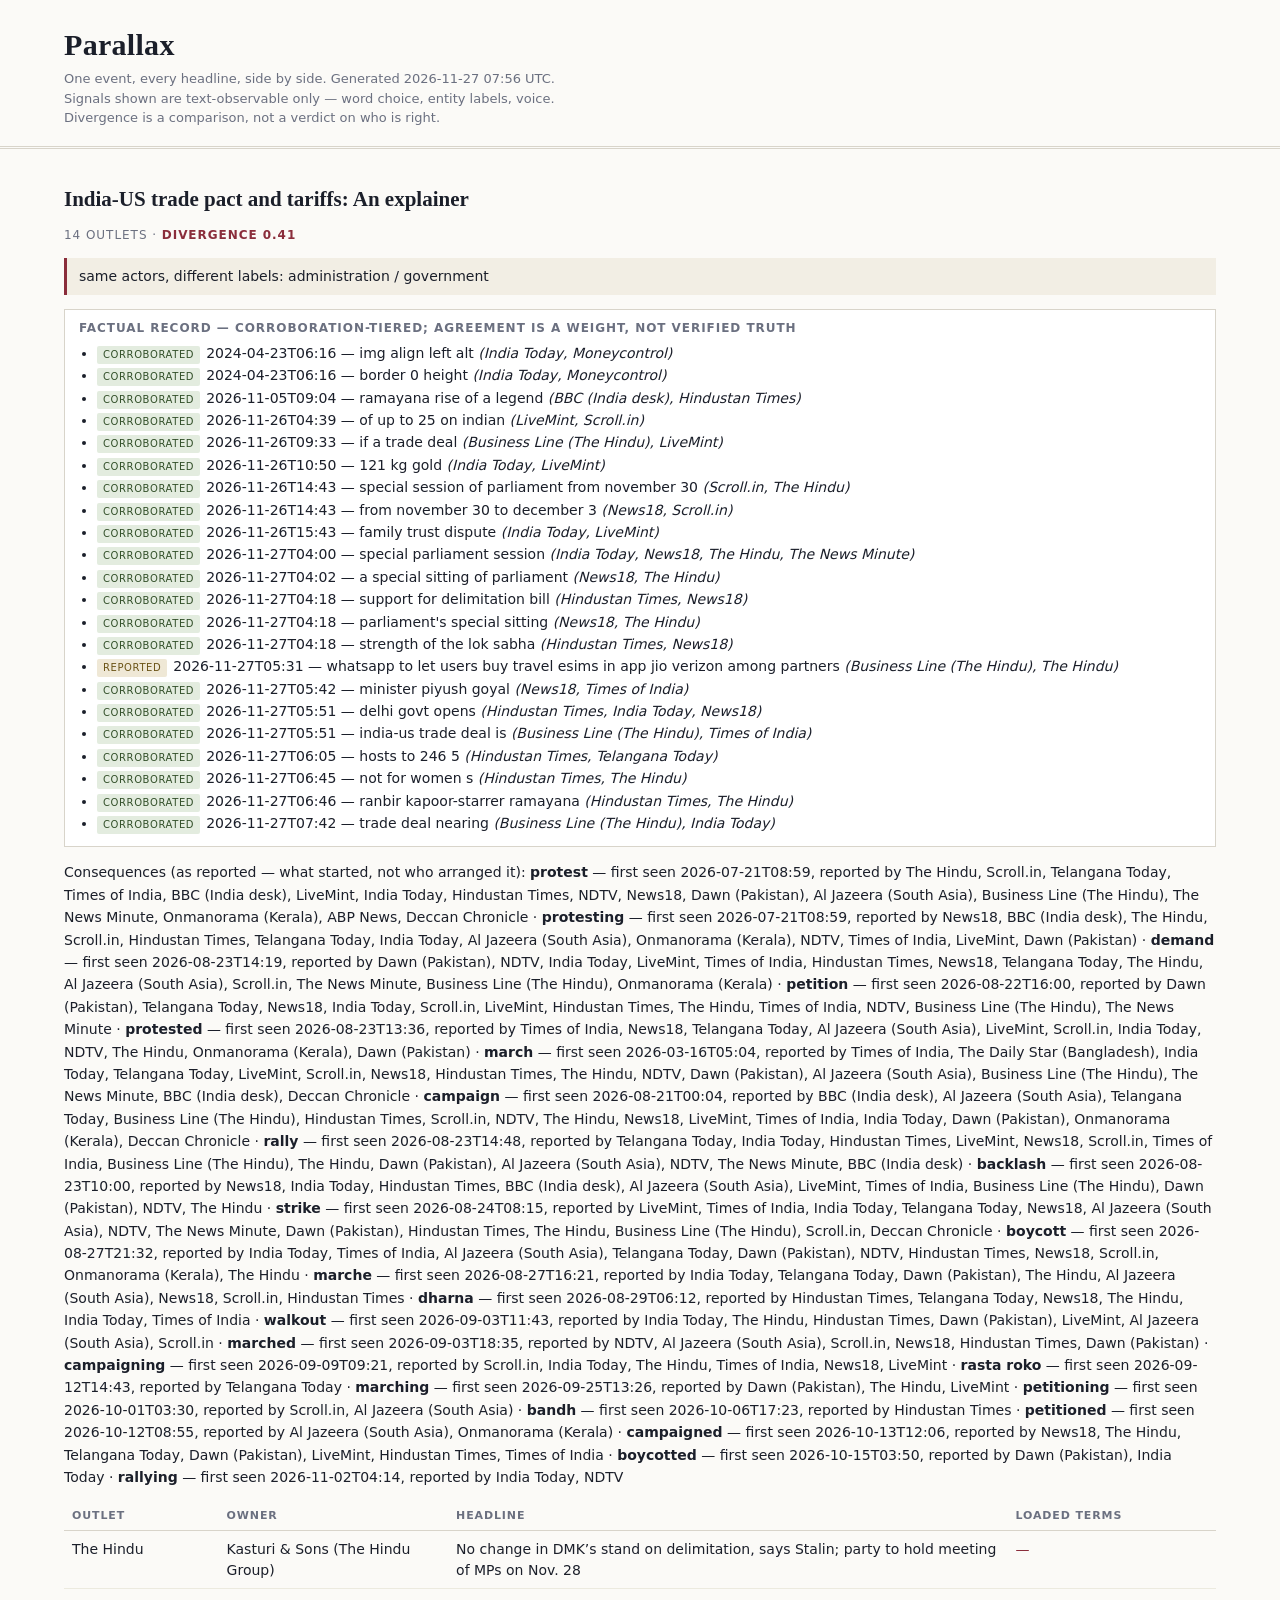
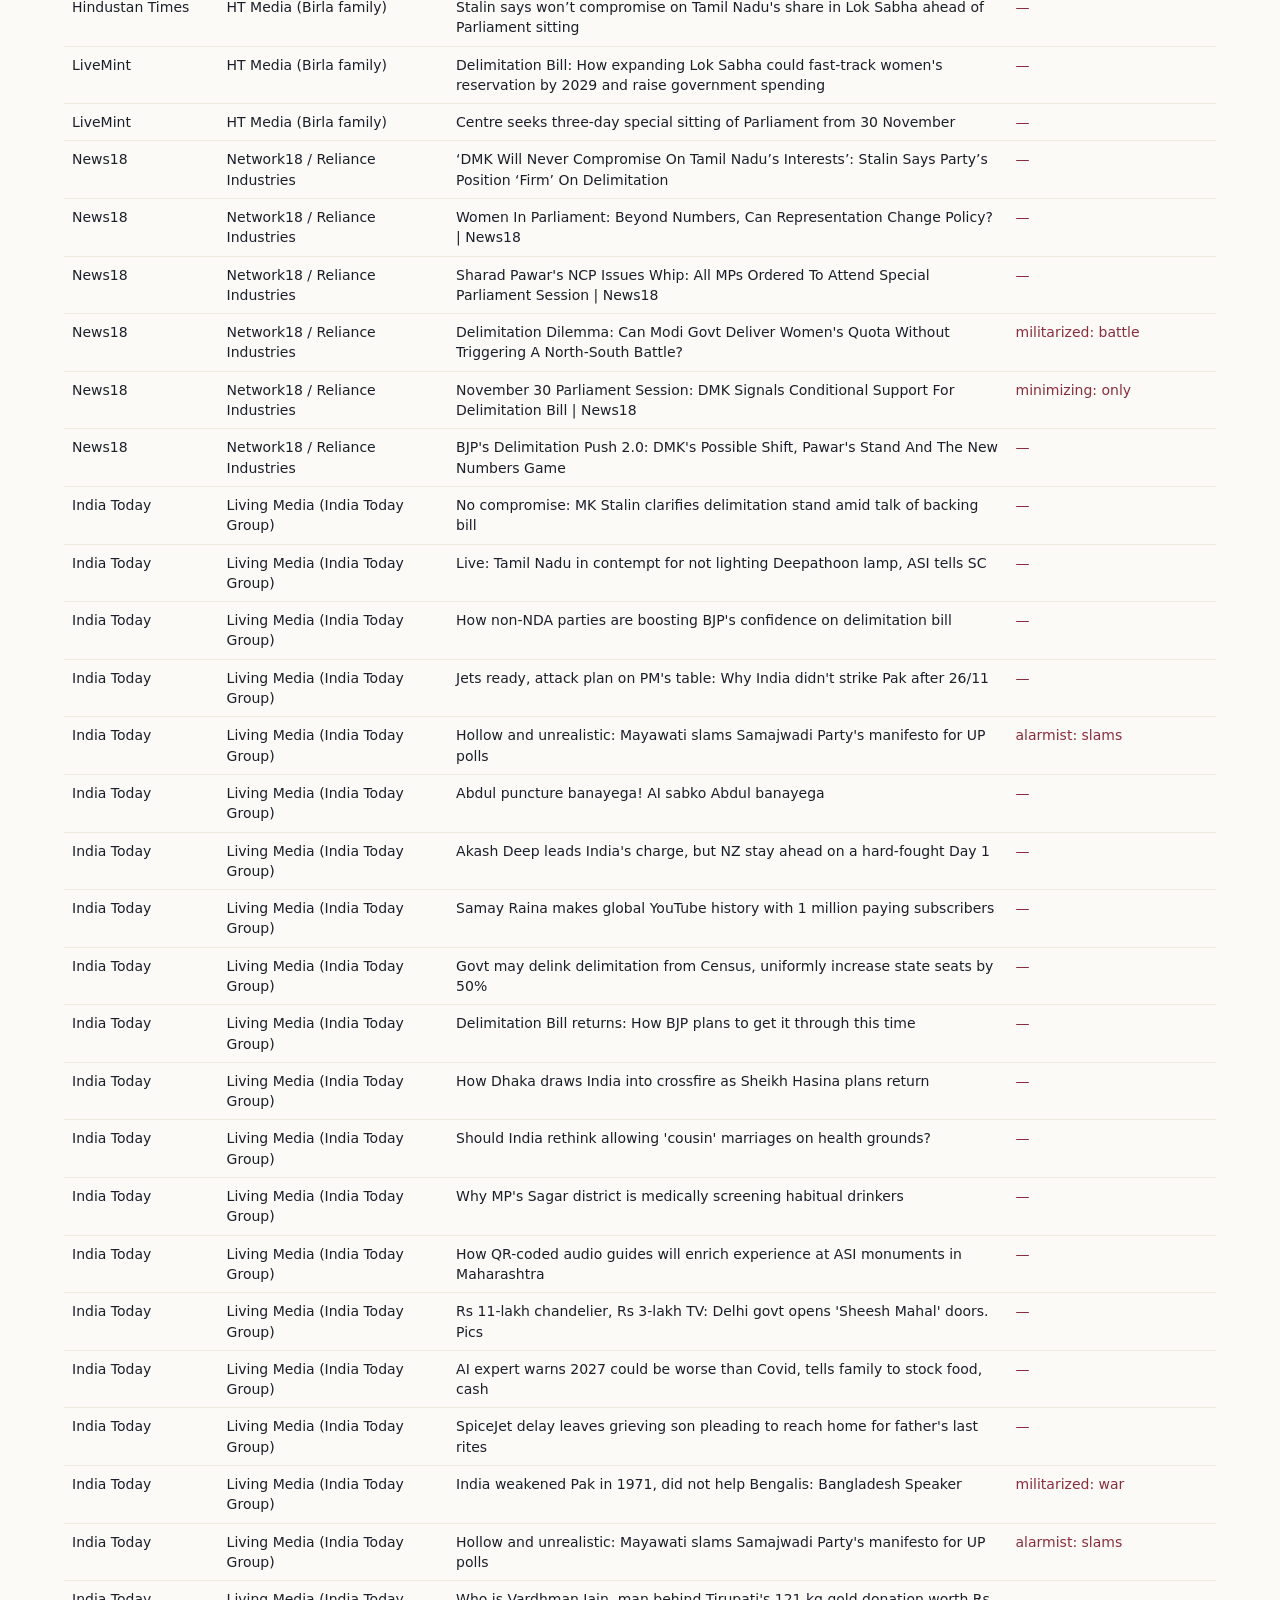
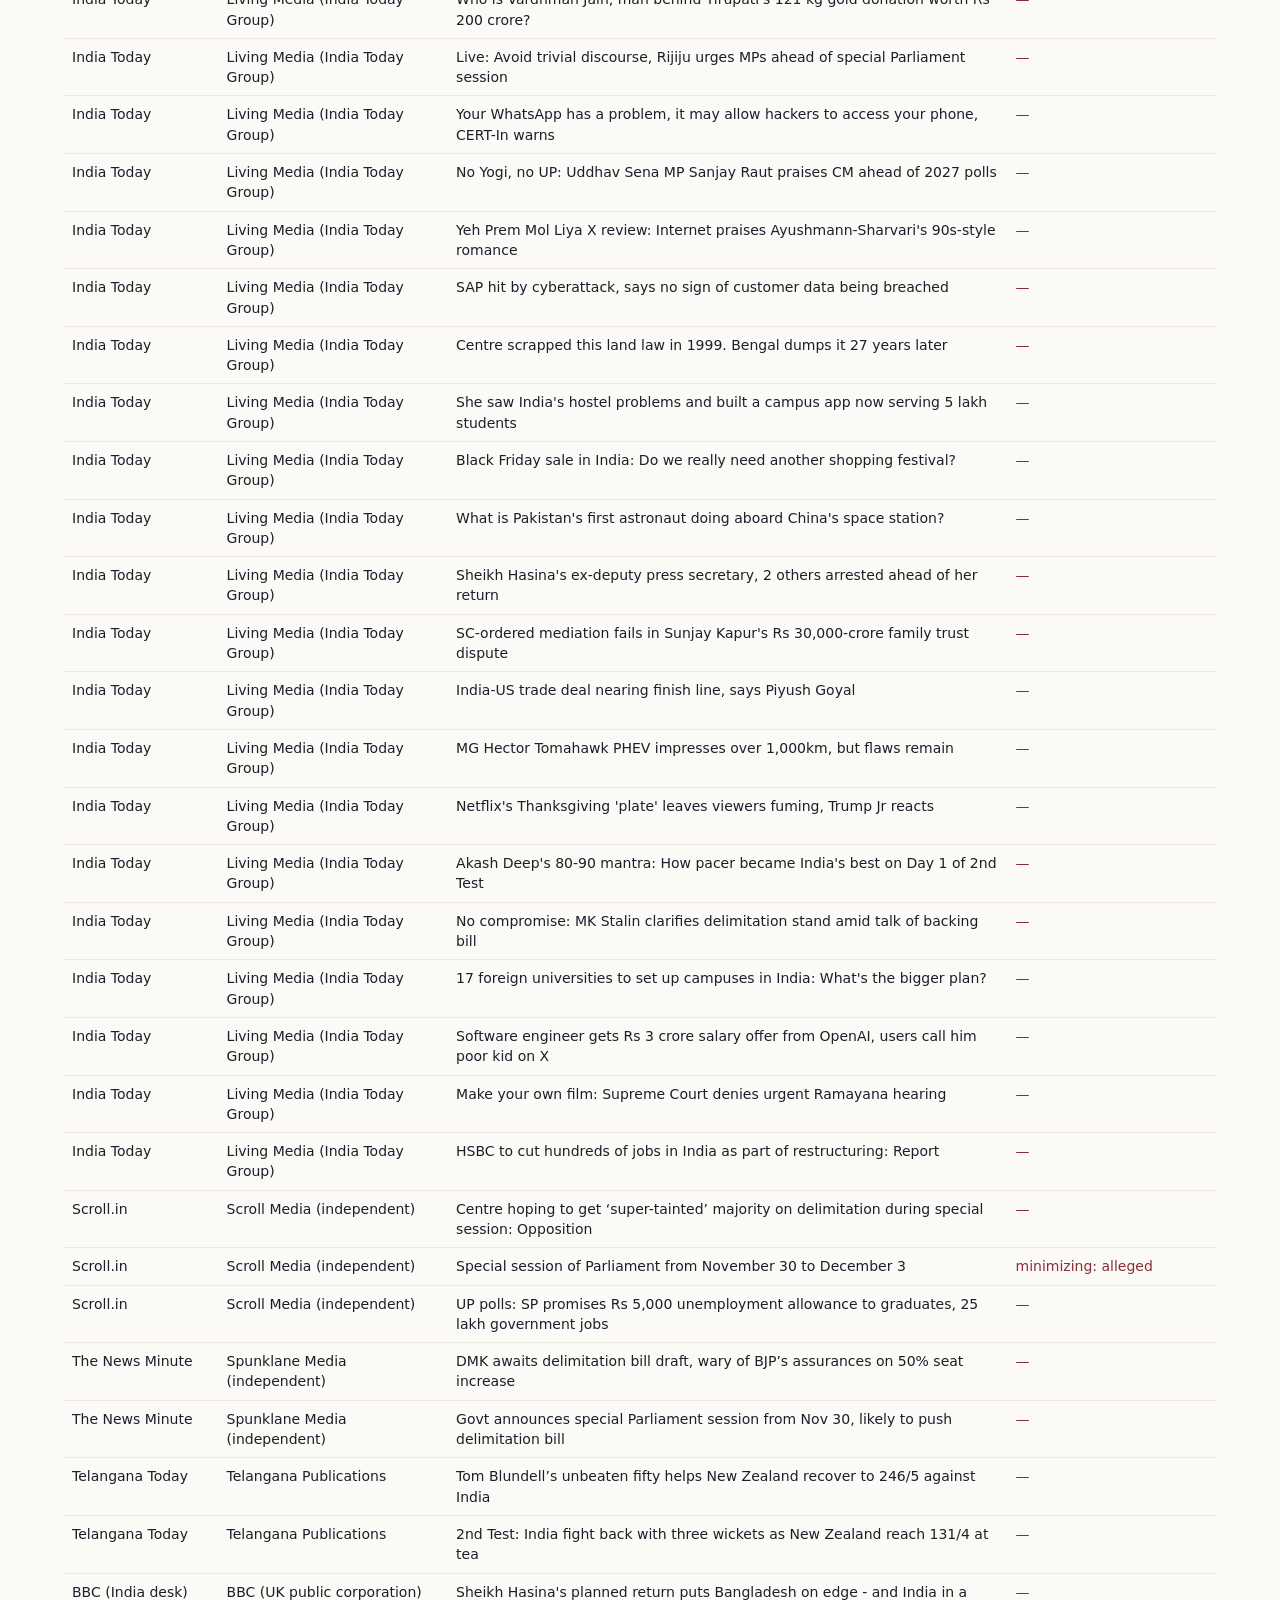
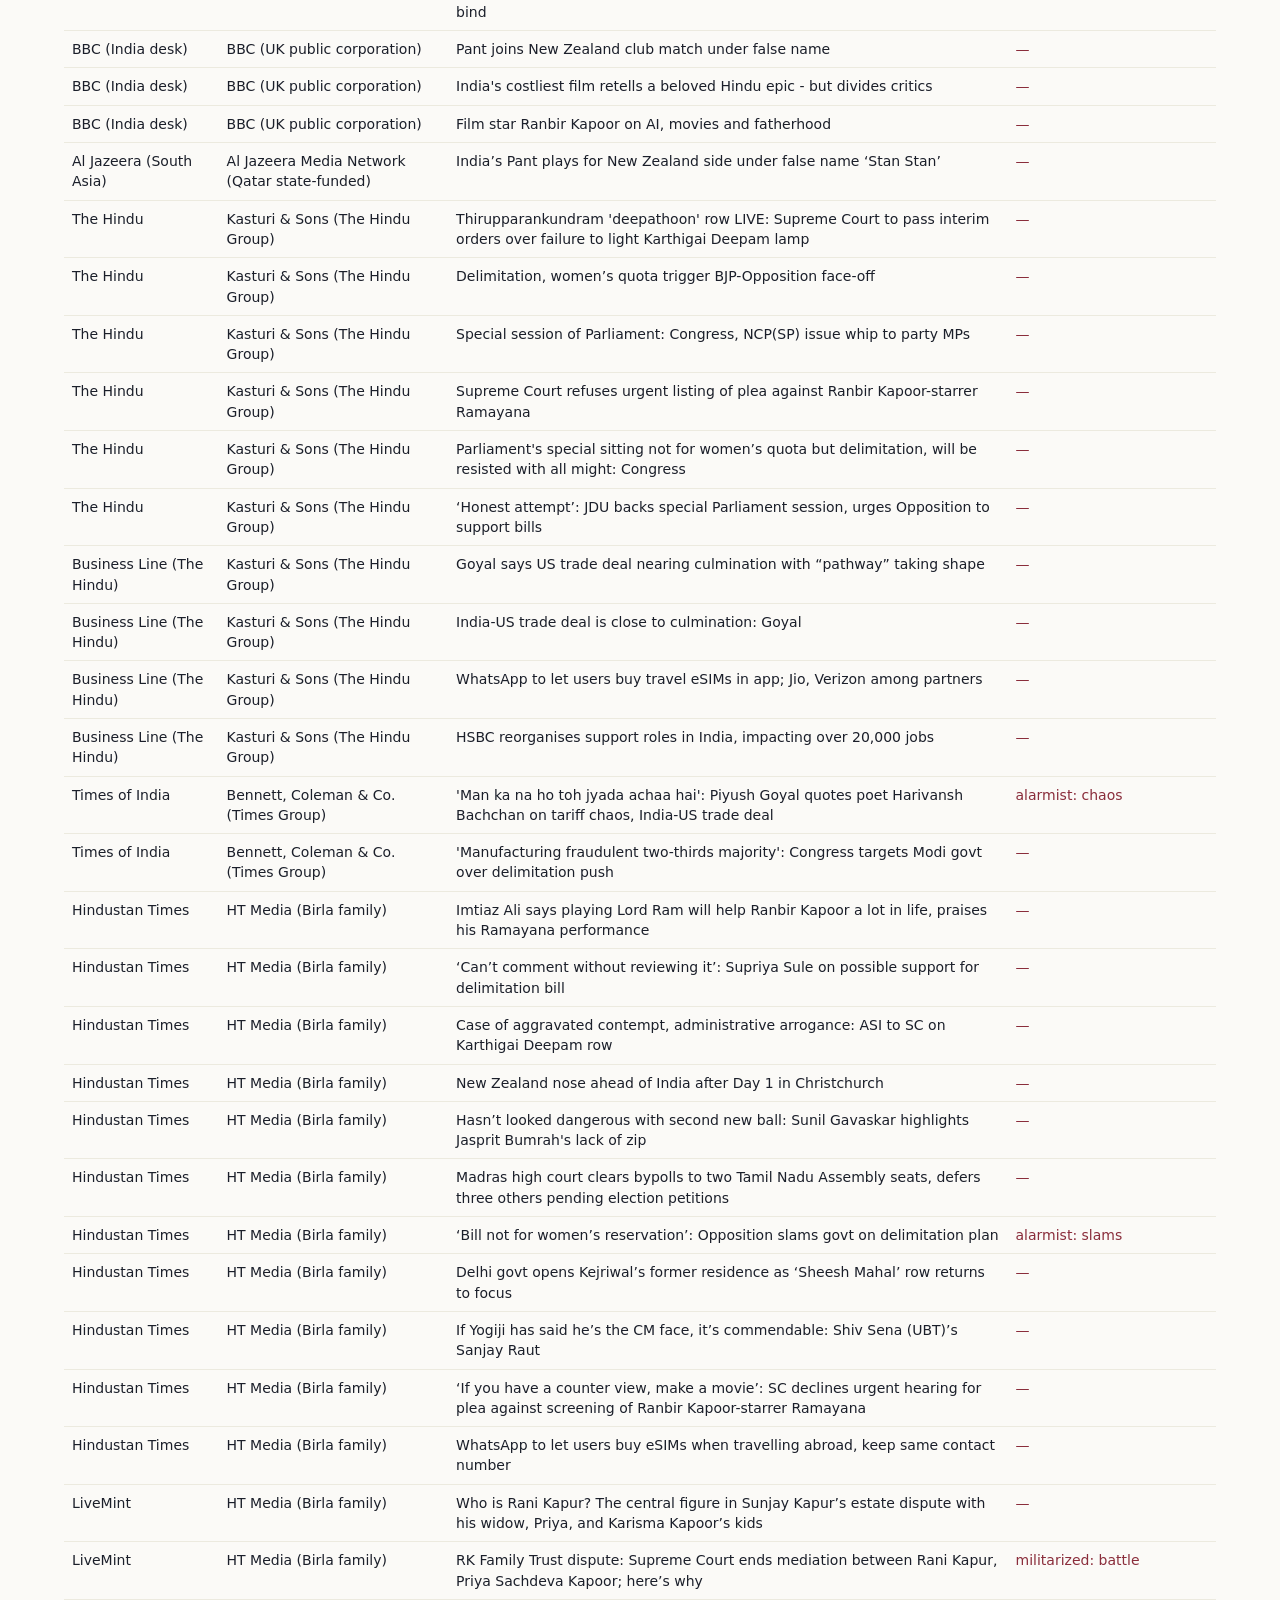
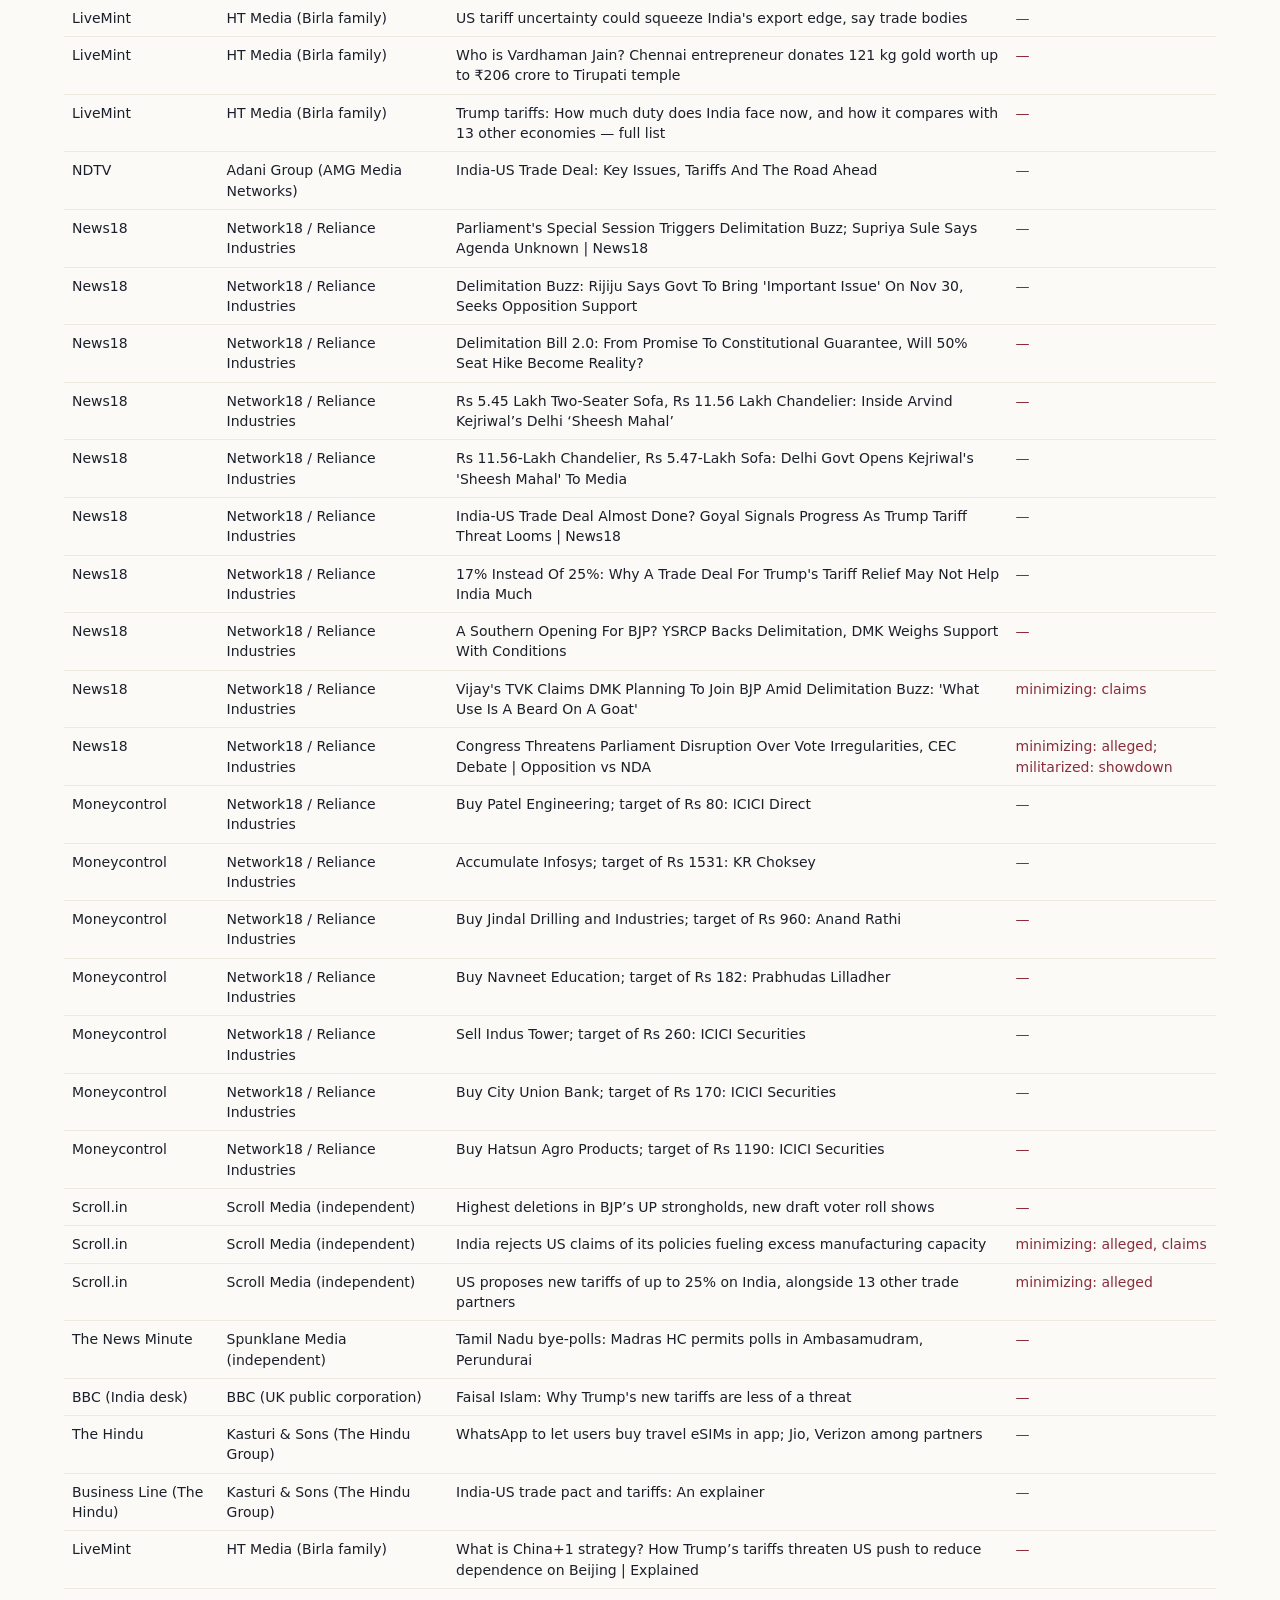
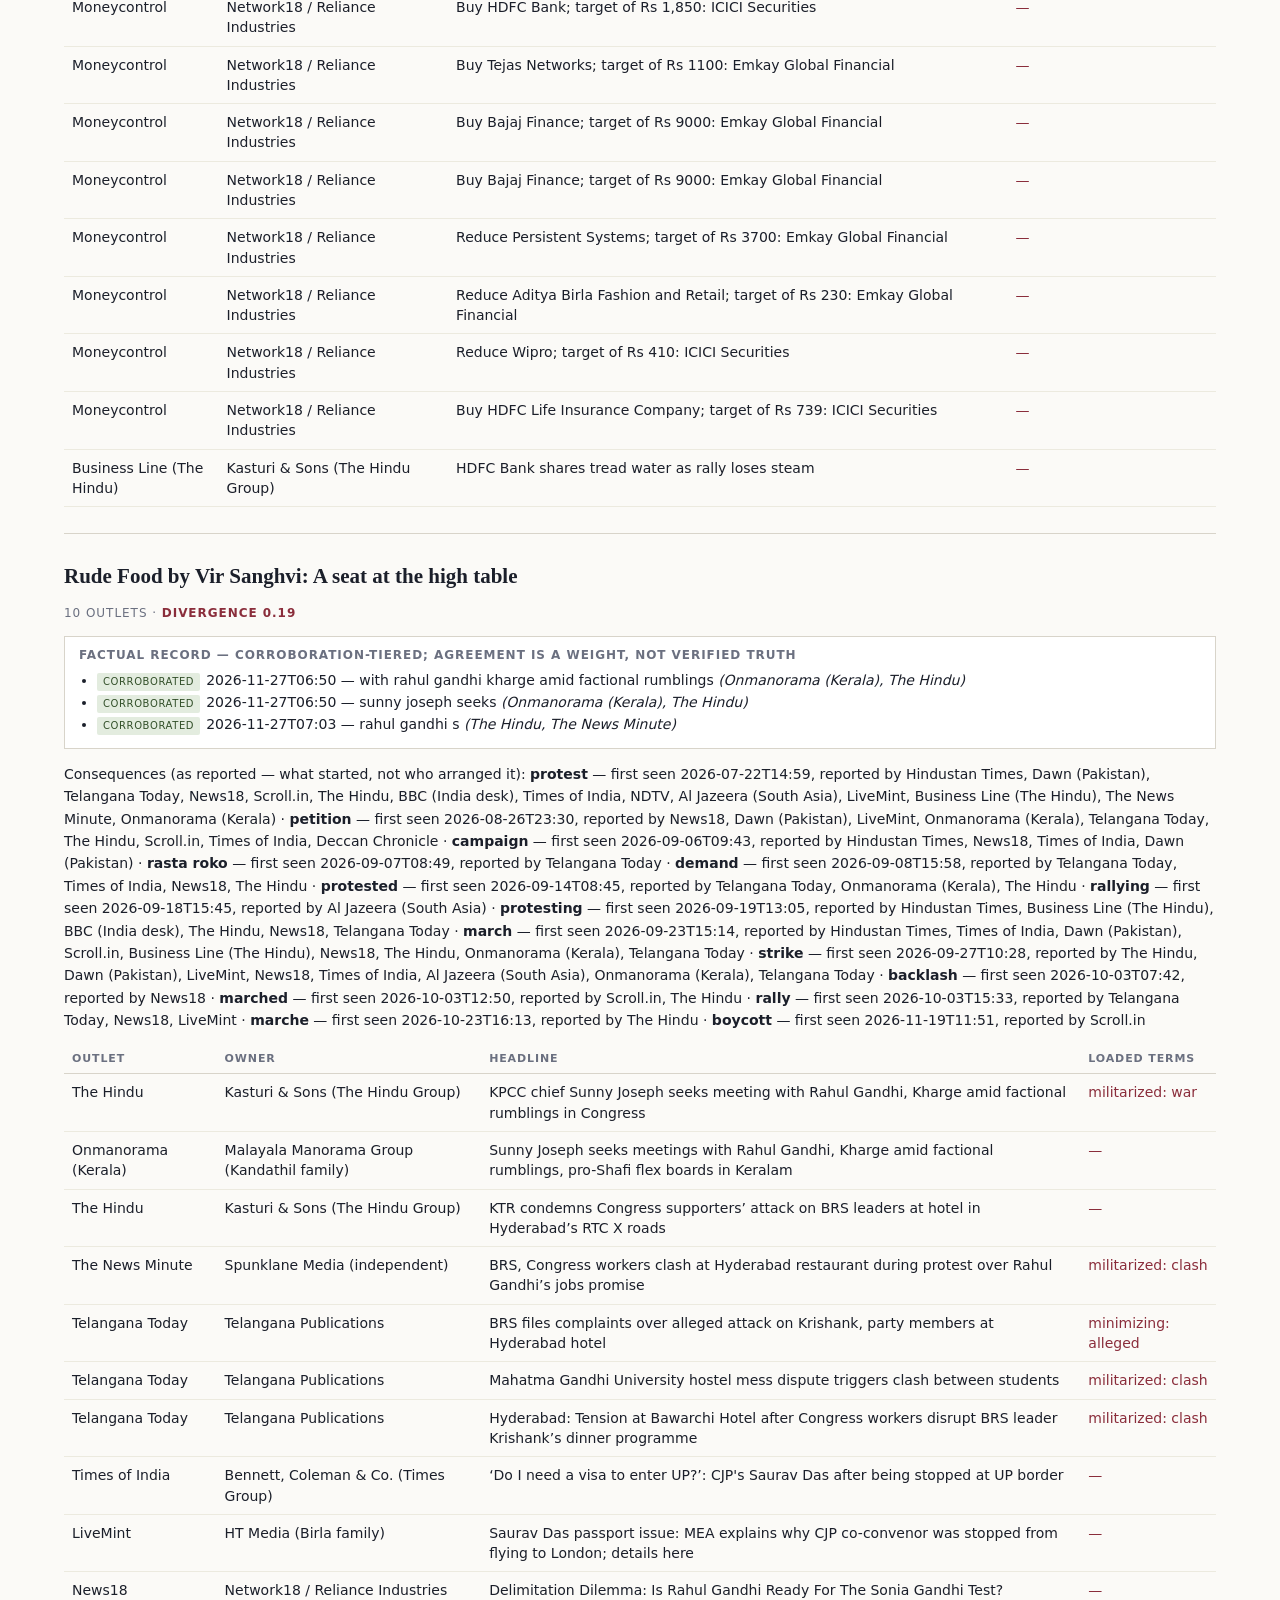
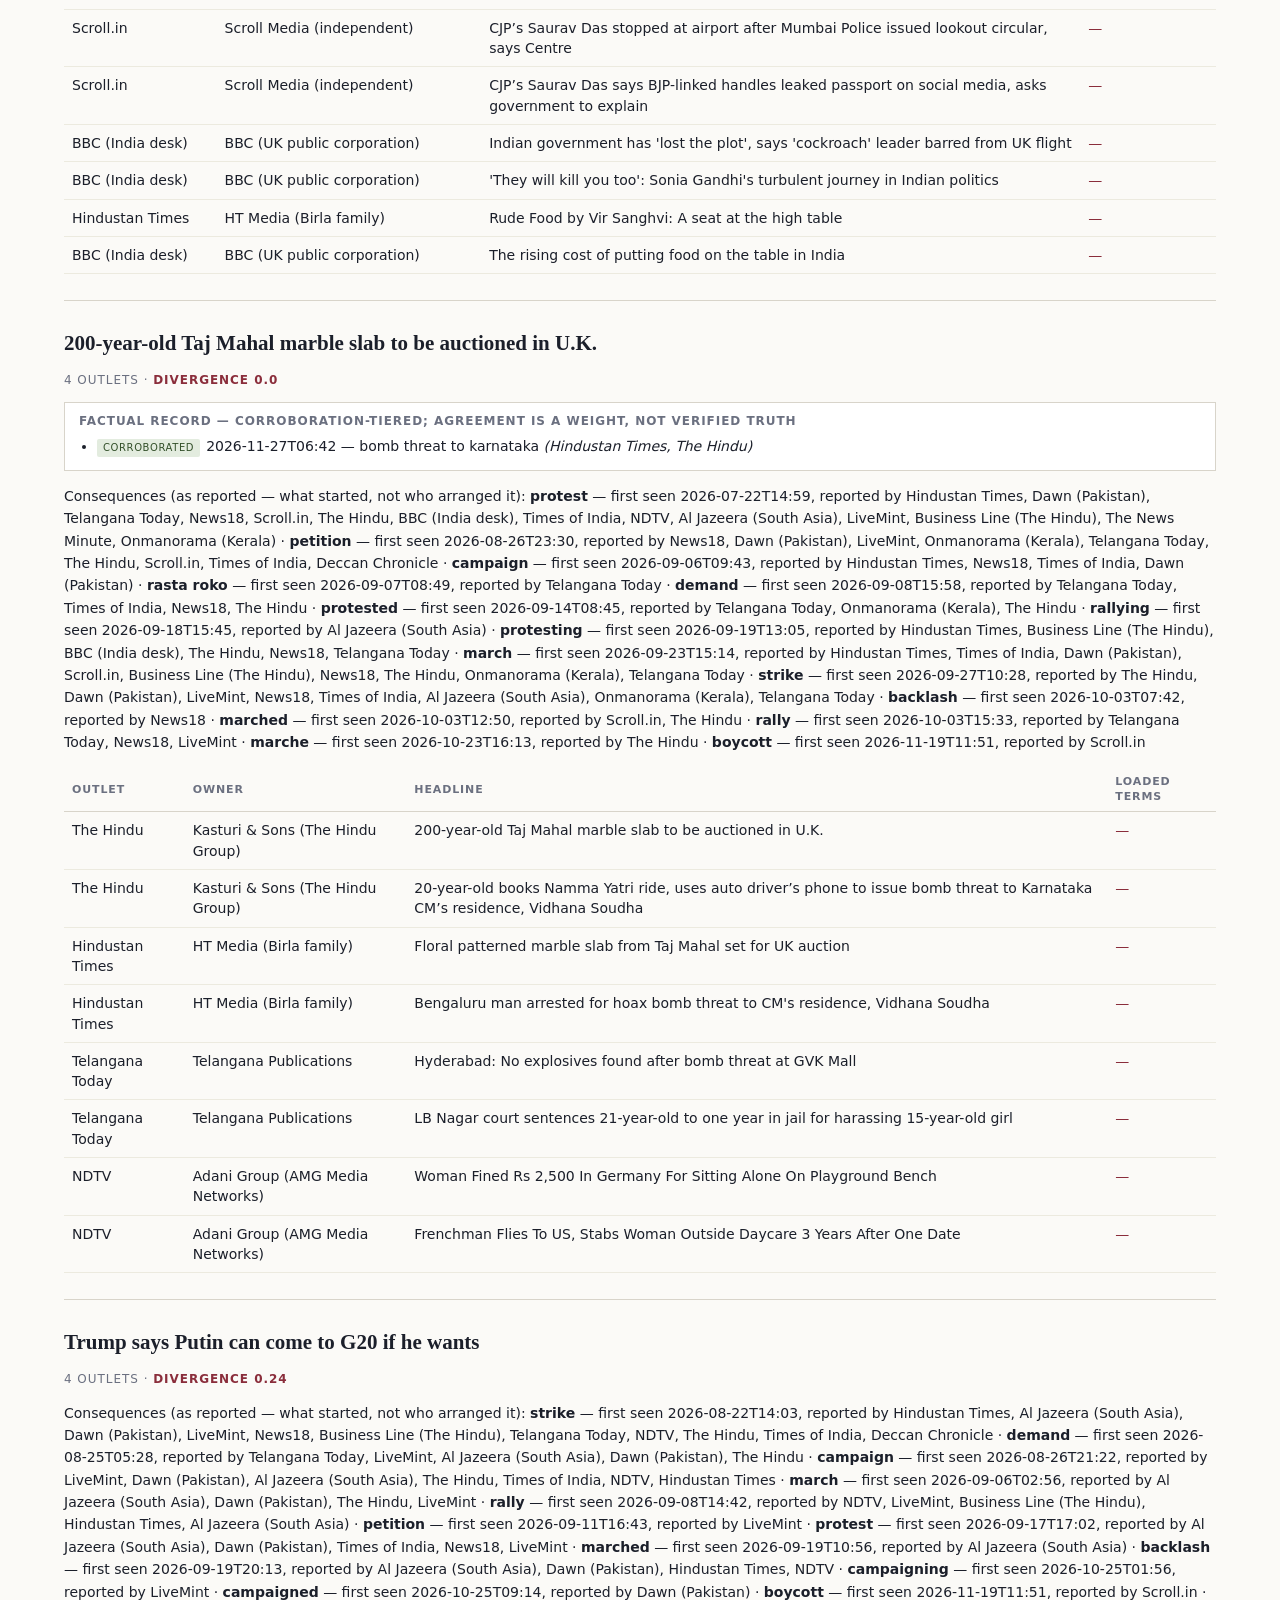
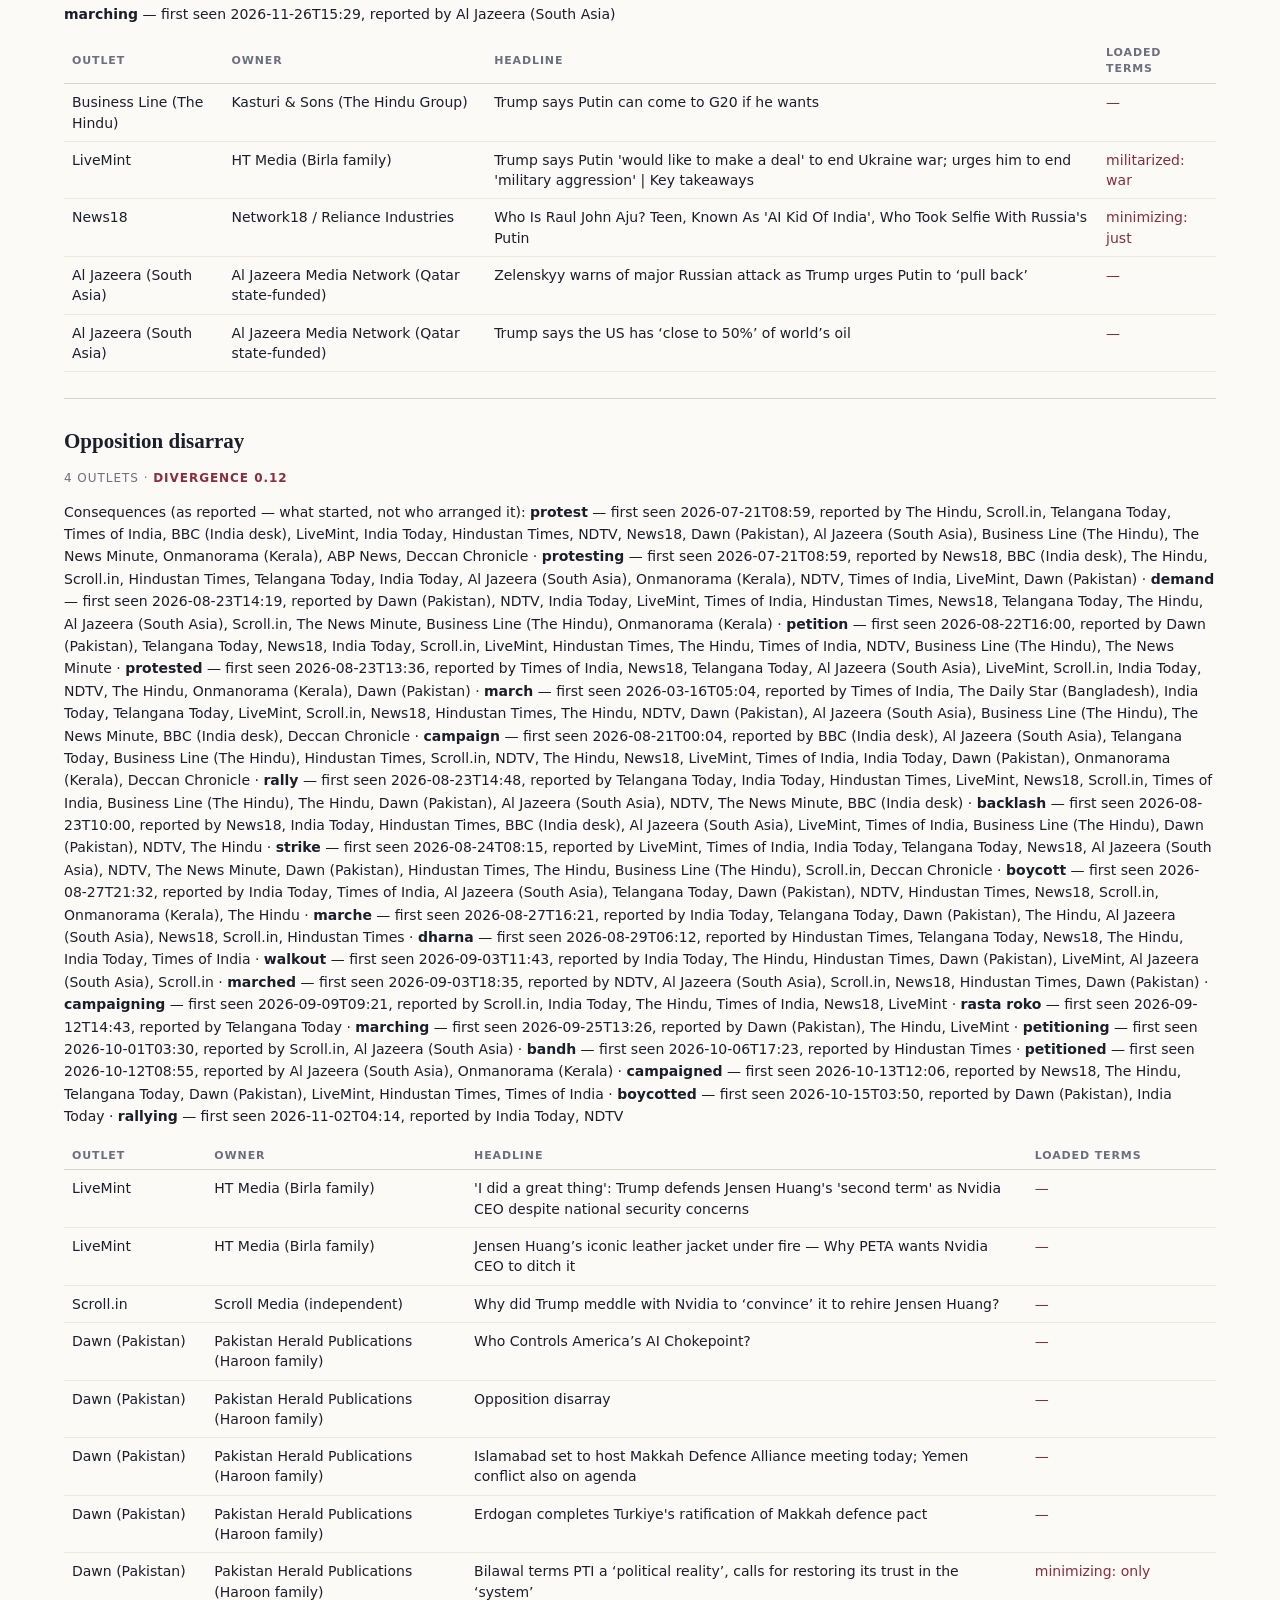
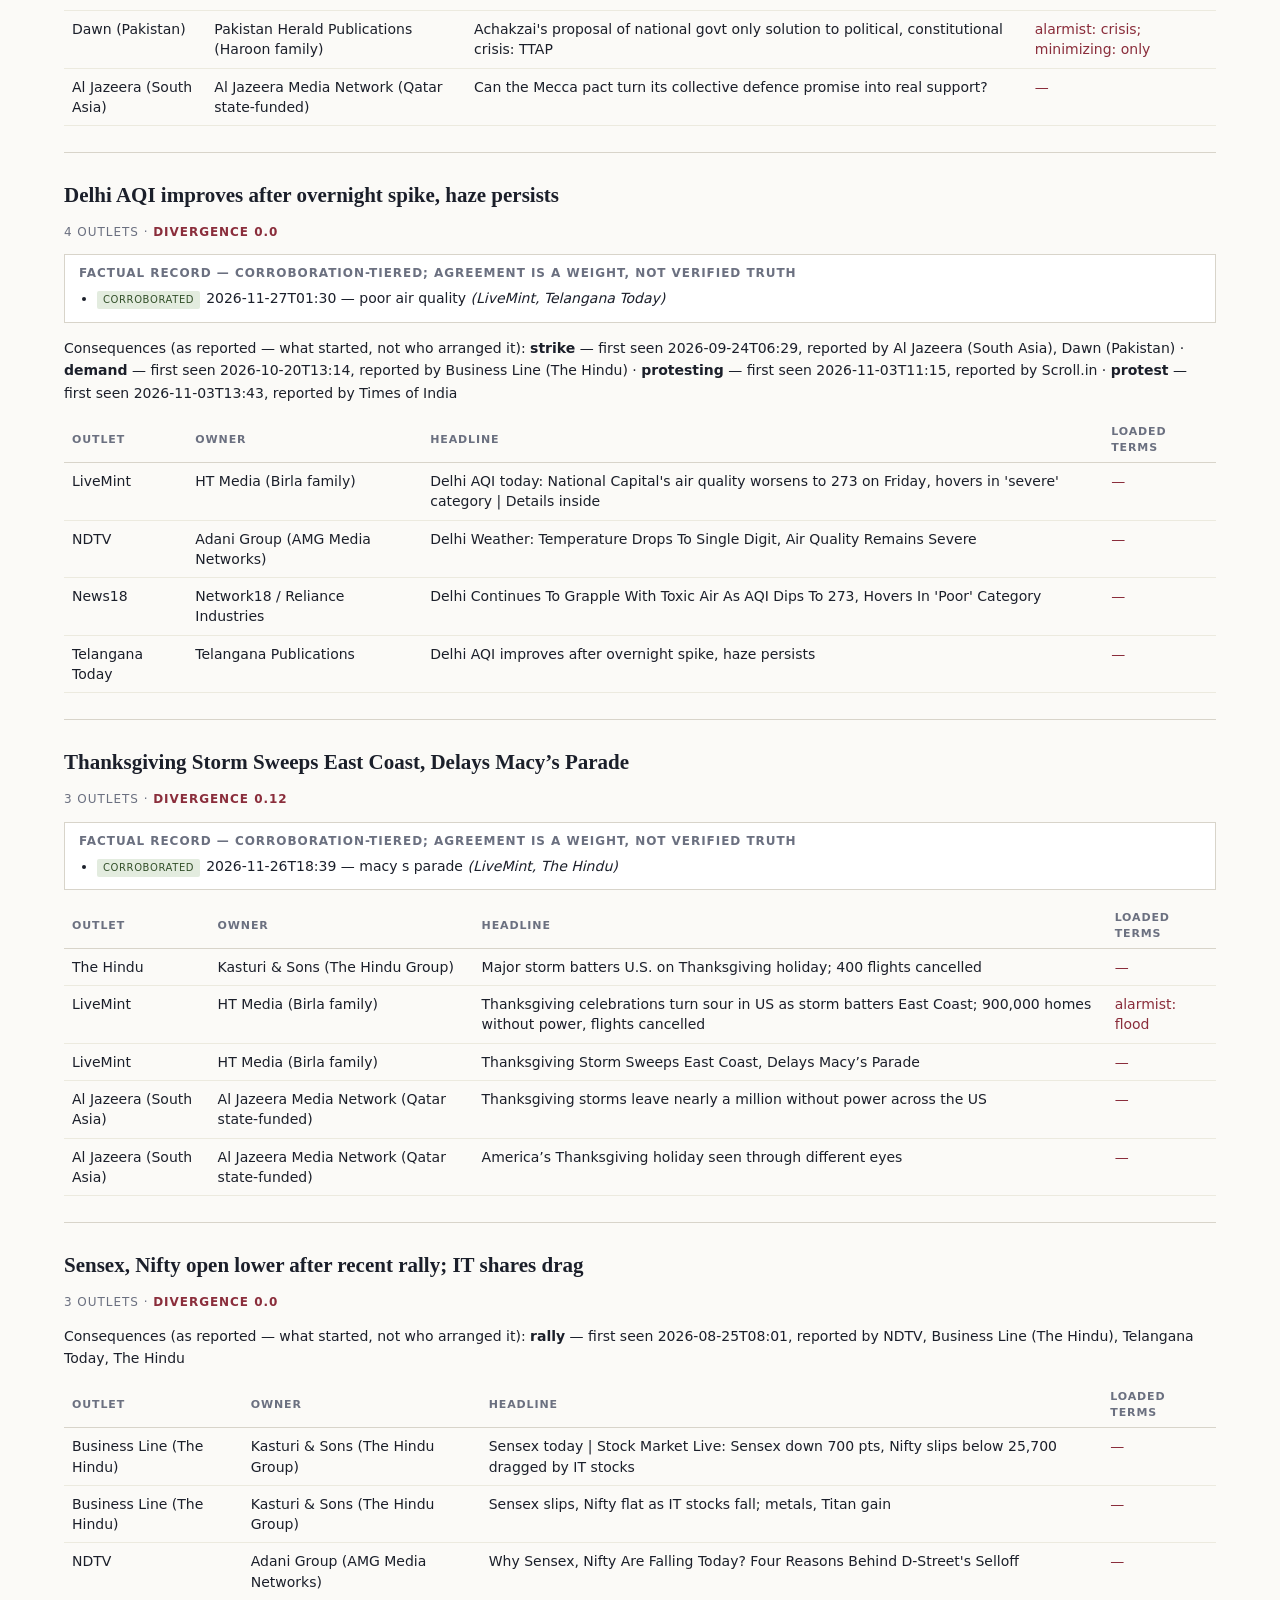
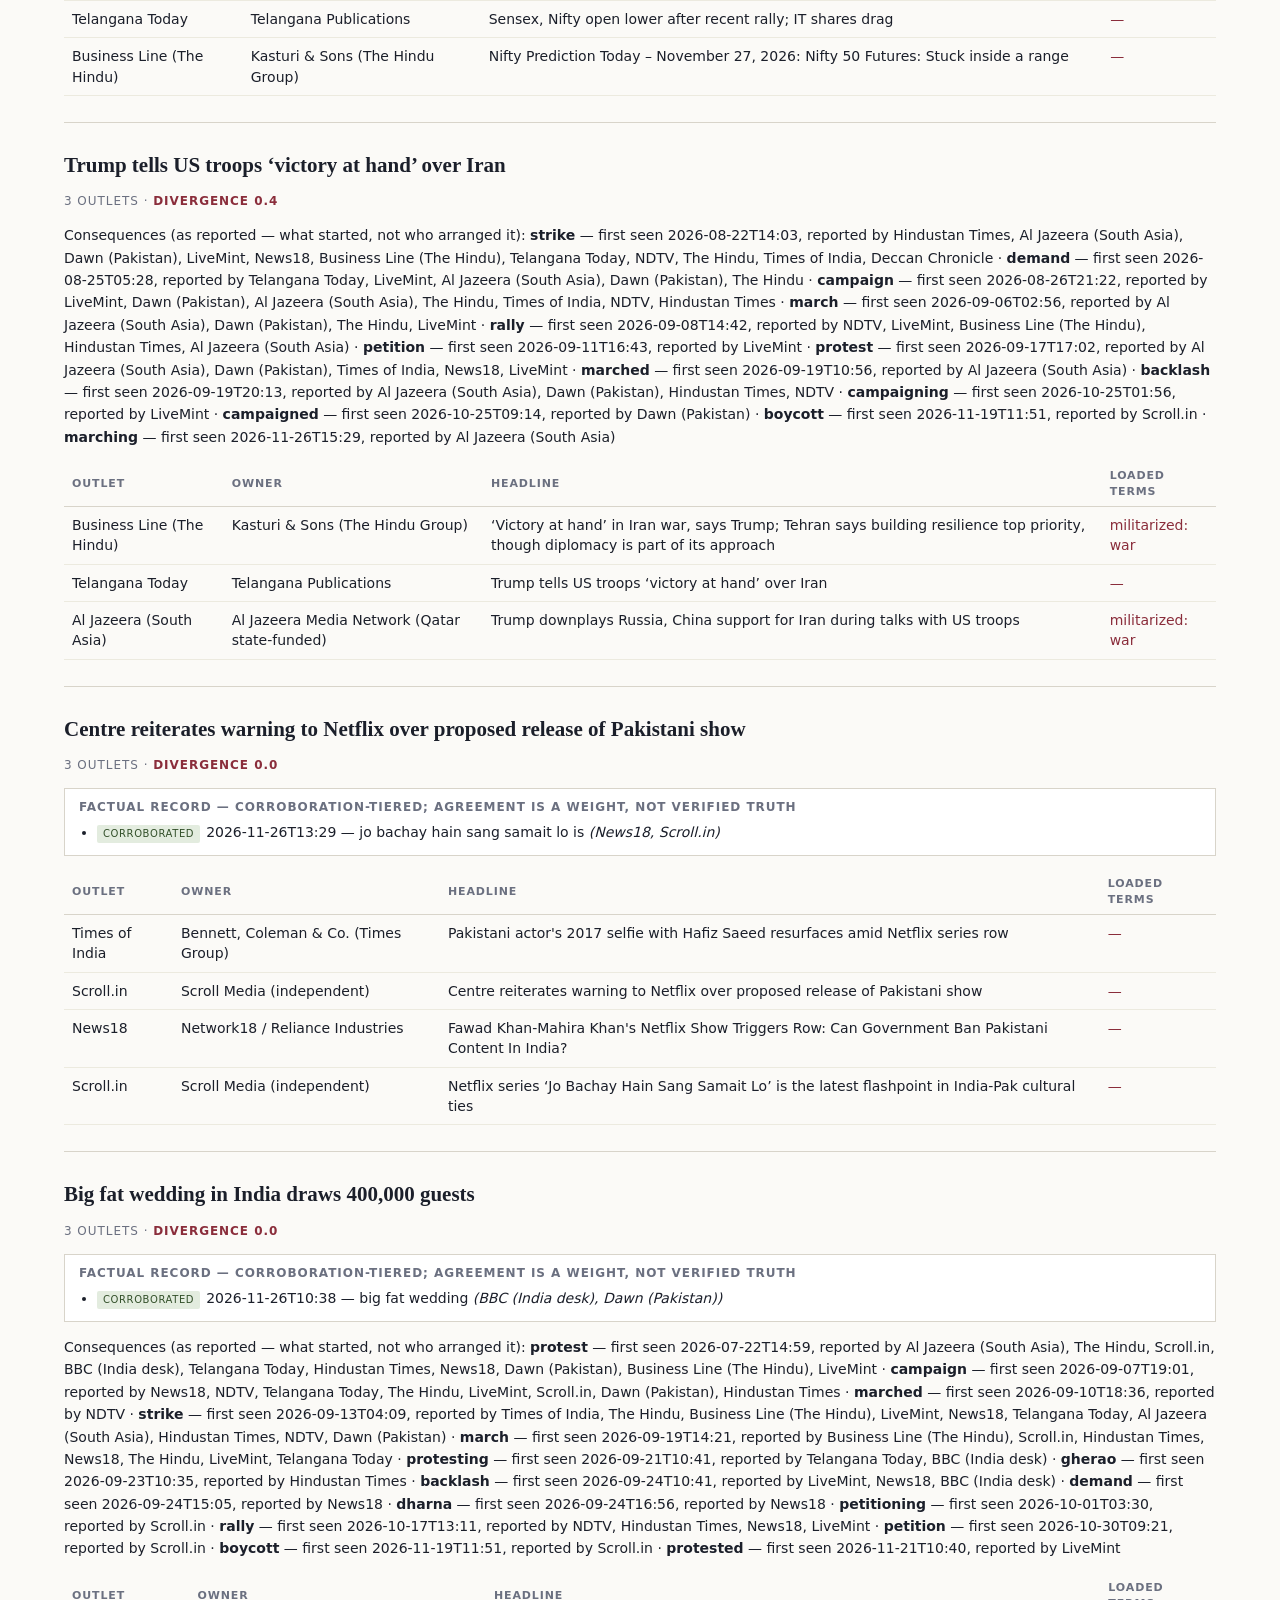
==== commit b58478e5: "reports: 2026-11-27-0756" ====
--- a/reports/index.html
+++ b/reports/index.html
@@ -35,303 +35,219 @@
 @media(max-width:640px){td:nth-child(2),th:nth-child(2){display:none}}
 </style></head><body>
 <header><h1>Parallax</h1>
-<p>One event, every headline, side by side. Generated 2026-11-26 21:19 UTC.
+<p>One event, every headline, side by side. Generated 2026-11-27 07:56 UTC.
 Signals shown are text-observable only — word choice, entity labels,
 voice. Divergence is a comparison, not a verdict on who is right.</p>
 </header><main><section class="story">
-  <h2>Constitution under threat in BJP regime: Cong</h2>
-  <p class="meta">11 outlets ·
-    <span class="score">divergence 0.49</span></p>
-  <p class="diverge">same actors, different labels: government / regime</p><div class="record"><h3>Factual record — corroboration-tiered; agreement is a weight, not verified truth</h3><ul><li><span class="tier corroborated">corroborated</span>2026-11-11T11:33 — the tamil nadu government <em>(BBC (India desk), Business Line (The Hindu))</em></li><li><span class="tier corroborated">corroborated</span>2026-11-26T09:29 — 15 days of paternity leave for <em>(Business Line (The Hindu), News18)</em></li><li><span class="tier corroborated">corroborated</span>2026-11-26T09:29 — state government employees <em>(Business Line (The Hindu), News18)</em></li><li><span class="tier corroborated">corroborated</span>2026-11-26T10:01 — samvidhan raksha march in <em>(News18, The Hindu)</em></li><li><span class="tier corroborated">corroborated</span>2026-11-26T12:03 — tamil nadu cm <em>(LiveMint, News18)</em></li><li><span class="tier corroborated">corroborated</span>2026-11-26T13:52 — special parliament session from <em>(Business Line (The Hindu), Indian Express)</em></li><li><span class="tier corroborated">corroborated</span>2026-11-26T14:40 — the rajya sabha will <em>(LiveMint, News18)</em></li><li><span class="tier corroborated">corroborated</span>2026-11-26T14:43 — of parliament from november 30 <em>(Scroll.in, The Hindu)</em></li><li><span class="tier corroborated">corroborated</span>2026-11-26T15:01 — lok sabha seats <em>(News18, Telangana Today)</em></li><li><span class="tier corroborated">corroborated</span>2026-11-26T15:05 — move to reconvene parliament <em>(Business Line (The Hindu), News18)</em></li><li><span class="tier corroborated">corroborated</span>2026-11-26T16:08 — special sitting of parliament from <em>(LiveMint, The Hindu)</em></li><li><span class="tier corroborated">corroborated</span>2026-11-26T18:12 — tamil nadu likely <em>(The Hindu, Times of India)</em></li></ul></div><p class="conseq">Consequences (as reported — what started, not who arranged it): <strong>backlash</strong> — first seen 2026-08-23T10:00, reported by Hindustan Times, News18 · <strong>demand</strong> — first seen 2026-08-24T02:58, reported by Hindustan Times, News18, The Hindu, Telangana Today · <strong>campaign</strong> — first seen 2026-10-03T13:37, reported by News18, The Hindu · <strong>protest</strong> — first seen 2026-10-21T03:40, reported by Hindustan Times, Times of India, News18, Telangana Today, The Hindu · <strong>campaigning</strong> — first seen 2026-10-26T09:07, reported by News18 · <strong>rally</strong> — first seen 2026-10-27T14:37, reported by Hindustan Times, News18 · <strong>march</strong> — first seen 2026-10-27T14:37, reported by News18, Times of India, Hindustan Times, The Hindu</p>
-  <table><thead><tr><th>Outlet</th><th>Owner</th><th>Headline</th>
-  <th>Loaded terms</th></tr></thead><tbody><tr><td>The Hindu</td><td>Kasturi &amp; Sons (The Hindu Group)</td><td>Amended Delimitation Bill likely to be tabled in special Parliament sitting from November 30</td><td class='loaded'>—</td></tr><tr><td>Business Line (The Hindu)</td><td>Kasturi &amp; Sons (The Hindu Group)</td><td>Special Parliament session from Monday amid delimitation buzz</td><td class='loaded'>—</td></tr><tr><td>Hindustan Times</td><td>HT Media (Birla family)</td><td>No Question Hour, Zero Hour during special 4-day Parliament sitting</td><td class='loaded'>—</td></tr><tr><td>LiveMint</td><td>HT Media (Birla family)</td><td>Centre seeks three-day special sitting of Parliament from 30 November</td><td class='loaded'>—</td></tr><tr><td>Indian Express</td><td>Indian Express Group (Goenka family)</td><td>Special Parliament session from next week amid delimitation, quota buzz</td><td class='loaded'>—</td></tr><tr><td>NDTV</td><td>Adani Group (AMG Media Networks)</td><td>DMK To Join Hands With BJP? TVK&#x27;s Big Claim Amid Delimitation Buzz</td><td class='loaded'>—</td></tr><tr><td>News18</td><td>Network18 / Reliance Industries</td><td>Parliament Showdown: Women&#x27;s Quota, Delimitation &amp; NDA&#x27;s Numbers Test | The Hard Facts | News18</td><td class='loaded'>militarized: showdown</td></tr><tr><td>News18</td><td>Network18 / Reliance Industries</td><td>Delimitation Showdown: Are The North States Set To Gain More Political Power? | The Right Stand</td><td class='loaded'>militarized: showdown</td></tr><tr><td>News18</td><td>Network18 / Reliance Industries</td><td>&#x27;Are The Backstabbers Ready?&#x27;: TN Congress Chief&#x27;s Dig At DMK As Delimitation Bill Looms</td><td class='loaded'>—</td></tr><tr><td>News18</td><td>Network18 / Reliance Industries</td><td>Parliament Session: Delimitation &amp; Women&#x27;s Quota | Does The Govt Have The Numbers? | News18</td><td class='loaded'>—</td></tr><tr><td>News18</td><td>Network18 / Reliance Industries</td><td>&#x27;Mocks Institution Of Parliament&#x27;: Congress Slams Centre&#x27;s Move To Reconvene Parliament</td><td class='loaded'>alarmist: slams</td></tr><tr><td>News18</td><td>Network18 / Reliance Industries</td><td>67 Votes Short In April: How Modi Govt Plans To Turn The Tables On Delimitation-Women&#x27;s Quota Bill In Parliament</td><td class='loaded'>—</td></tr><tr><td>News18</td><td>Network18 / Reliance Industries</td><td>1-Day Parliament Session On November 30: Can Government Push Through Delimitation Bill? | News18</td><td class='loaded'>—</td></tr><tr><td>News18</td><td>Network18 / Reliance Industries</td><td>Parliament To Reconvene On Nov 30 Amid Delimitation-Women&#x27;s Quota Bill Buzz</td><td class='loaded'>—</td></tr><tr><td>Scroll.in</td><td>Scroll Media (independent)</td><td>Special session of Parliament from November 30 to December 3</td><td class='loaded'>minimizing: alleged</td></tr><tr><td>Scroll.in</td><td>Scroll Media (independent)</td><td>Rush Hour: SP releases UP polls manifesto, Centre warns Netflix over Pakistani show and more</td><td class='loaded'>—</td></tr><tr><td>Scroll.in</td><td>Scroll Media (independent)</td><td>Rush Hour: Contempt plea in Tamil Nadu lamp row, Rahul Gandhi assets probe order set aside and more</td><td class='loaded'>—</td></tr><tr><td>Telangana Today</td><td>Telangana Publications</td><td>BRS gains momentum in Telangana, but Lok Sabha Elections hold the key</td><td class='loaded'>—</td></tr><tr><td>The Hindu</td><td>Kasturi &amp; Sons (The Hindu Group)</td><td>Indefensible defiance: On Tamil Nadu and Court’s Thirupparankundram order</td><td class='loaded'>—</td></tr><tr><td>Business Line (The Hindu)</td><td>Kasturi &amp; Sons (The Hindu Group)</td><td>Karti Chidambaram hints at possible DMK, NCP-SP shift on delimitation Bill</td><td class='loaded'>—</td></tr><tr><td>Business Line (The Hindu)</td><td>Kasturi &amp; Sons (The Hindu Group)</td><td>Tamil Nadu announces 15 days of paternity leave for State government employees</td><td class='loaded'>—</td></tr><tr><td>Times of India</td><td>Bennett, Coleman &amp; Co. (Times Group)</td><td>US techie held in Tamil Nadu likely behind dozens of Mumbai bomb threats, say police</td><td class='loaded'>—</td></tr><tr><td>Times of India</td><td>Bennett, Coleman &amp; Co. (Times Group)</td><td>Govt to file affidavit backing ST political reservation today</td><td class='loaded'>—</td></tr><tr><td>Hindustan Times</td><td>HT Media (Birla family)</td><td>MK Stalin to take call after Bill tabled: DMK amid delimitation buzz</td><td class='loaded'>—</td></tr><tr><td>LiveMint</td><td>HT Media (Birla family)</td><td>Tamil Nadu CM Vijay announces 15 days paternity leave for male government employees — Here&#x27;s when they can take it</td><td class='loaded'>—</td></tr><tr><td>LiveMint</td><td>HT Media (Birla family)</td><td>Central government holiday 2027: 17 days off, 4 long weekends, optional leaves and more, check full list</td><td class='loaded'>—</td></tr><tr><td>Indian Express</td><td>Indian Express Group (Goenka family)</td><td>Imran Masood’s ‘servant’ jibe, Congress chief’s ‘work on the ground’ message: 5 points</td><td class='loaded'>—</td></tr><tr><td>Indian Express</td><td>Indian Express Group (Goenka family)</td><td>Vijay government’s Rs 1.73 lakh crore investment promise and the test of delivery</td><td class='loaded'>—</td></tr><tr><td>News18</td><td>Network18 / Reliance Industries</td><td>Congress Threatens Parliament Disruption Over Vote Irregularities, CEC Debate | Opposition vs NDA</td><td class='loaded'>minimizing: alleged; militarized: showdown</td></tr><tr><td>News18</td><td>Network18 / Reliance Industries</td><td>Breaking | Tamil Nadu Introduces 15 Days Of Paternity Leave For Government Employees | TVK | News18</td><td class='loaded'>—</td></tr><tr><td>Scroll.in</td><td>Scroll Media (independent)</td><td>‘We are not begging’: Congress leader Imran Masood on seat-sharing talks with SP for UP polls</td><td class='loaded'>—</td></tr><tr><td>Telangana Today</td><td>Telangana Publications</td><td>Hyderabad: No explosives found after bomb threat at GVK Mall</td><td class='loaded'>—</td></tr><tr><td>BBC (India desk)</td><td>BBC (UK public corporation)</td><td>New mega library rocked by scandal over &#x27;AI-generated books&#x27;</td><td class='loaded'>—</td></tr><tr><td>BBC (India desk)</td><td>BBC (UK public corporation)</td><td>&#x27;We grew up around this historic Delhi mosque - now we have been forced out&#x27;</td><td class='loaded'>sympathetic: historic</td></tr><tr><td>The Hindu</td><td>Kasturi &amp; Sons (The Hindu Group)</td><td>Tamil Nadu govt. has acquired only 24% of land required for railway projects: Ashwini Vaishnav</td><td class='loaded'>minimizing: only</td></tr><tr><td>The Hindu</td><td>Kasturi &amp; Sons (The Hindu Group)</td><td>Thirupparankundram ‘deepathoon’ row: Supreme Court agrees to list plea to detail Vijay’s role</td><td class='loaded'>—</td></tr><tr><td>The Hindu</td><td>Kasturi &amp; Sons (The Hindu Group)</td><td>Revised groundwater assessment for Tamil Nadu likely in a month</td><td class='loaded'>—</td></tr><tr><td>Business Line (The Hindu)</td><td>Kasturi &amp; Sons (The Hindu Group)</td><td>Bullet train wheels to be manufactured out of Ramkrishna Titagarh facility in Chennai: Ashwini Vaishnaw</td><td class='loaded'>delegitimizing: regime</td></tr><tr><td>Times of India</td><td>Bennett, Coleman &amp; Co. (Times Group)</td><td>Constitution under threat in BJP regime: Cong</td><td class='loaded'>delegitimizing: regime</td></tr><tr><td>Times of India</td><td>Bennett, Coleman &amp; Co. (Times Group)</td><td>Assam Cong marks Constitution Day, cops halt party’s city march</td><td class='loaded'>—</td></tr><tr><td>Hindustan Times</td><td>HT Media (Birla family)</td><td>Many Congress leaders detained for march sans permission in Lucknow</td><td class='loaded'>minimizing: alleged</td></tr><tr><td>News18</td><td>Network18 / Reliance Industries</td><td>On Constitution Day, Amit Shah Says BJP-Ruled States Are Going To Implement UCC</td><td class='loaded'>—</td></tr><tr><td>News18</td><td>Network18 / Reliance Industries</td><td>Akhilesh Yadav&#x27;s 2027 Blueprint: SP Unveils 92-Page Manifesto | UP Elections 2027 | News18</td><td class='loaded'>—</td></tr><tr><td>News18</td><td>Network18 / Reliance Industries</td><td>Vijay vs DMK: Tamil Nadu CM Vows To Expose Education &amp; Periyar Library Scams | Political Showdown</td><td class='loaded'>minimizing: alleged; militarized: showdown</td></tr><tr><td>News18</td><td>Network18 / Reliance Industries</td><td>Mallikarjun Kharge To Lead Congress Samvidhan Raksha March In Lucknow | Rahul Gandhi | News18</td><td class='loaded'>—</td></tr><tr><td>News18</td><td>Network18 / Reliance Industries</td><td>Hereditary Priests Take U-Turn After Raising Objections Over Deepathoon Deepam, Cites Temple Tradition</td><td class='loaded'>—</td></tr><tr><td>News18</td><td>Network18 / Reliance Industries</td><td>Chairman To Trustees: All About Thirupparankundram Temple Board, Now At The Centre Of Deepam Controversy</td><td class='loaded'>minimizing: disputed</td></tr><tr><td>The Hindu</td><td>Kasturi &amp; Sons (The Hindu Group)</td><td>Sthaneeka Bhattars make contradictory statements on the lighting of deepam</td><td class='loaded'>—</td></tr><tr><td>The Hindu</td><td>Kasturi &amp; Sons (The Hindu Group)</td><td>Congress holds Samvidhan Raksha march in Puducherry</td><td class='loaded'>—</td></tr><tr><td>Times of India</td><td>Bennett, Coleman &amp; Co. (Times Group)</td><td>Deepam row: Priests issue fresh letter after HR&amp;amp;CE officials’ visit</td><td class='loaded'>—</td></tr><tr><td>Hindustan Times</td><td>HT Media (Birla family)</td><td>‘SP manifesto promises can be funded with  ₹80k-cr annually’</td><td class='loaded'>—</td></tr><tr><td>NDTV</td><td>Adani Group (AMG Media Networks)</td><td>&#x27;Never Lit Deepam On Hilltop&#x27;: Priests Reiterate Case For Spot Near Temple</td><td class='loaded'>—</td></tr></tbody></table>
-</section><section class="story">
-  <h2>Other realms</h2>
+  <h2>India-US trade pact and tariffs: An explainer</h2>
+  <p class="meta">14 outlets ·
+    <span class="score">divergence 0.41</span></p>
+  <p class="diverge">same actors, different labels: administration / government</p><div class="record"><h3>Factual record — corroboration-tiered; agreement is a weight, not verified truth</h3><ul><li><span class="tier corroborated">corroborated</span>2024-04-23T06:16 — img align left alt <em>(India Today, Moneycontrol)</em></li><li><span class="tier corroborated">corroborated</span>2024-04-23T06:16 — border 0 height <em>(India Today, Moneycontrol)</em></li><li><span class="tier corroborated">corroborated</span>2026-11-05T09:04 — ramayana rise of a legend <em>(BBC (India desk), Hindustan Times)</em></li><li><span class="tier corroborated">corroborated</span>2026-11-26T04:39 — of up to 25 on indian <em>(LiveMint, Scroll.in)</em></li><li><span class="tier corroborated">corroborated</span>2026-11-26T09:33 — if a trade deal <em>(Business Line (The Hindu), LiveMint)</em></li><li><span class="tier corroborated">corroborated</span>2026-11-26T10:50 — 121 kg gold <em>(India Today, LiveMint)</em></li><li><span class="tier corroborated">corroborated</span>2026-11-26T14:43 — special session of parliament from november 30 <em>(Scroll.in, The Hindu)</em></li><li><span class="tier corroborated">corroborated</span>2026-11-26T14:43 — from november 30 to december 3 <em>(News18, Scroll.in)</em></li><li><span class="tier corroborated">corroborated</span>2026-11-26T15:43 — family trust dispute <em>(India Today, LiveMint)</em></li><li><span class="tier corroborated">corroborated</span>2026-11-27T04:00 — special parliament session <em>(India Today, News18, The Hindu, The News Minute)</em></li><li><span class="tier corroborated">corroborated</span>2026-11-27T04:02 — a special sitting of parliament <em>(News18, The Hindu)</em></li><li><span class="tier corroborated">corroborated</span>2026-11-27T04:18 — support for delimitation bill <em>(Hindustan Times, News18)</em></li><li><span class="tier corroborated">corroborated</span>2026-11-27T04:18 — parliament&#x27;s special sitting <em>(News18, The Hindu)</em></li><li><span class="tier corroborated">corroborated</span>2026-11-27T04:18 — strength of the lok sabha <em>(Hindustan Times, News18)</em></li><li><span class="tier reported">reported</span>2026-11-27T05:31 — whatsapp to let users buy travel esims in app jio verizon among partners <em>(Business Line (The Hindu), The Hindu)</em></li><li><span class="tier corroborated">corroborated</span>2026-11-27T05:42 — minister piyush goyal <em>(News18, Times of India)</em></li><li><span class="tier corroborated">corroborated</span>2026-11-27T05:51 — delhi govt opens <em>(Hindustan Times, India Today, News18)</em></li><li><span class="tier corroborated">corroborated</span>2026-11-27T05:51 — india-us trade deal is <em>(Business Line (The Hindu), Times of India)</em></li><li><span class="tier corroborated">corroborated</span>2026-11-27T06:05 — hosts to 246 5 <em>(Hindustan Times, Telangana Today)</em></li><li><span class="tier corroborated">corroborated</span>2026-11-27T06:45 — not for women s <em>(Hindustan Times, The Hindu)</em></li><li><span class="tier corroborated">corroborated</span>2026-11-27T06:46 — ranbir kapoor-starrer ramayana <em>(Hindustan Times, The Hindu)</em></li><li><span class="tier corroborated">corroborated</span>2026-11-27T07:42 — trade deal nearing <em>(Business Line (The Hindu), India Today)</em></li></ul></div><p class="conseq">Consequences (as reported — what started, not who arranged it): <strong>protest</strong> — first seen 2026-07-21T08:59, reported by The Hindu, Scroll.in, Telangana Today, Times of India, BBC (India desk), LiveMint, India Today, Hindustan Times, NDTV, News18, Dawn (Pakistan), Al Jazeera (South Asia), Business Line (The Hindu), The News Minute, Onmanorama (Kerala), ABP News, Deccan Chronicle · <strong>protesting</strong> — first seen 2026-07-21T08:59, reported by News18, BBC (India desk), The Hindu, Scroll.in, Hindustan Times, Telangana Today, India Today, Al Jazeera (South Asia), Onmanorama (Kerala), NDTV, Times of India, LiveMint, Dawn (Pakistan) · <strong>demand</strong> — first seen 2026-08-23T14:19, reported by Dawn (Pakistan), NDTV, India Today, LiveMint, Times of India, Hindustan Times, News18, Telangana Today, The Hindu, Al Jazeera (South Asia), Scroll.in, The News Minute, Business Line (The Hindu), Onmanorama (Kerala) · <strong>petition</strong> — first seen 2026-08-22T16:00, reported by Dawn (Pakistan), Telangana Today, News18, India Today, Scroll.in, LiveMint, Hindustan Times, The Hindu, Times of India, NDTV, Business Line (The Hindu), The News Minute · <strong>protested</strong> — first seen 2026-08-23T13:36, reported by Times of India, News18, Telangana Today, Al Jazeera (South Asia), LiveMint, Scroll.in, India Today, NDTV, The Hindu, Onmanorama (Kerala), Dawn (Pakistan) · <strong>march</strong> — first seen 2026-03-16T05:04, reported by Times of India, The Daily Star (Bangladesh), India Today, Telangana Today, LiveMint, Scroll.in, News18, Hindustan Times, The Hindu, NDTV, Dawn (Pakistan), Al Jazeera (South Asia), Business Line (The Hindu), The News Minute, BBC (India desk), Deccan Chronicle · <strong>campaign</strong> — first seen 2026-08-21T00:04, reported by BBC (India desk), Al Jazeera (South Asia), Telangana Today, Business Line (The Hindu), Hindustan Times, Scroll.in, NDTV, The Hindu, News18, LiveMint, Times of India, India Today, Dawn (Pakistan), Onmanorama (Kerala), Deccan Chronicle · <strong>rally</strong> — first seen 2026-08-23T14:48, reported by Telangana Today, India Today, Hindustan Times, LiveMint, News18, Scroll.in, Times of India, Business Line (The Hindu), The Hindu, Dawn (Pakistan), Al Jazeera (South Asia), NDTV, The News Minute, BBC (India desk) · <strong>backlash</strong> — first seen 2026-08-23T10:00, reported by News18, India Today, Hindustan Times, BBC (India desk), Al Jazeera (South Asia), LiveMint, Times of India, Business Line (The Hindu), Dawn (Pakistan), NDTV, The Hindu · <strong>strike</strong> — first seen 2026-08-24T08:15, reported by LiveMint, Times of India, India Today, Telangana Today, News18, Al Jazeera (South Asia), NDTV, The News Minute, Dawn (Pakistan), Hindustan Times, The Hindu, Business Line (The Hindu), Scroll.in, Deccan Chronicle · <strong>boycott</strong> — first seen 2026-08-27T21:32, reported by India Today, Times of India, Al Jazeera (South Asia), Telangana Today, Dawn (Pakistan), NDTV, Hindustan Times, News18, Scroll.in, Onmanorama (Kerala), The Hindu · <strong>marche</strong> — first seen 2026-08-27T16:21, reported by India Today, Telangana Today, Dawn (Pakistan), The Hindu, Al Jazeera (South Asia), News18, Scroll.in, Hindustan Times · <strong>dharna</strong> — first seen 2026-08-29T06:12, reported by Hindustan Times, Telangana Today, News18, The Hindu, India Today, Times of India · <strong>walkout</strong> — first seen 2026-09-03T11:43, reported by India Today, The Hindu, Hindustan Times, Dawn (Pakistan), LiveMint, Al Jazeera (South Asia), Scroll.in · <strong>marched</strong> — first seen 2026-09-03T18:35, reported by NDTV, Al Jazeera (South Asia), Scroll.in, News18, Hindustan Times, Dawn (Pakistan) · <strong>campaigning</strong> — first seen 2026-09-09T09:21, reported by Scroll.in, India Today, The Hindu, Times of India, News18, LiveMint · <strong>rasta roko</strong> — first seen 2026-09-12T14:43, reported by Telangana Today · <strong>marching</strong> — first seen 2026-09-25T13:26, reported by Dawn (Pakistan), The Hindu, LiveMint · <strong>petitioning</strong> — first seen 2026-10-01T03:30, reported by Scroll.in, Al Jazeera (South Asia) · <strong>bandh</strong> — first seen 2026-10-06T17:23, reported by Hindustan Times · <strong>petitioned</strong> — first seen 2026-10-12T08:55, reported by Al Jazeera (South Asia), Onmanorama (Kerala) · <strong>campaigned</strong> — first seen 2026-10-13T12:06, reported by News18, The Hindu, Telangana Today, Dawn (Pakistan), LiveMint, Hindustan Times, Times of India · <strong>boycotted</strong> — first seen 2026-10-15T03:50, reported by Dawn (Pakistan), India Today · <strong>rallying</strong> — first seen 2026-11-02T04:14, reported by India Today, NDTV</p>
+  <table><thead><tr><th>Outlet</th><th>Owner</th><th>Headline</th>
+  <th>Loaded terms</th></tr></thead><tbody><tr><td>The Hindu</td><td>Kasturi &amp; Sons (The Hindu Group)</td><td>No change in DMK’s stand on delimitation, says Stalin; party to hold meeting of MPs on Nov. 28</td><td class='loaded'>—</td></tr><tr><td>Hindustan Times</td><td>HT Media (Birla family)</td><td>Stalin says won’t compromise on Tamil Nadu&#x27;s share in Lok Sabha ahead of Parliament sitting</td><td class='loaded'>—</td></tr><tr><td>LiveMint</td><td>HT Media (Birla family)</td><td>Delimitation Bill: How expanding Lok Sabha could fast-track women&#x27;s reservation by 2029 and raise government spending</td><td class='loaded'>—</td></tr><tr><td>LiveMint</td><td>HT Media (Birla family)</td><td>Centre seeks three-day special sitting of Parliament from 30 November</td><td class='loaded'>—</td></tr><tr><td>News18</td><td>Network18 / Reliance Industries</td><td>‘DMK Will Never Compromise On Tamil Nadu’s Interests’: Stalin Says Party’s Position ‘Firm’ On Delimitation</td><td class='loaded'>—</td></tr><tr><td>News18</td><td>Network18 / Reliance Industries</td><td>Women In Parliament: Beyond Numbers, Can Representation Change Policy? | News18</td><td class='loaded'>—</td></tr><tr><td>News18</td><td>Network18 / Reliance Industries</td><td>Sharad Pawar&#x27;s NCP Issues Whip: All MPs Ordered To Attend Special Parliament Session | News18</td><td class='loaded'>—</td></tr><tr><td>News18</td><td>Network18 / Reliance Industries</td><td>Delimitation Dilemma: Can Modi Govt Deliver Women&#x27;s Quota Without Triggering A North-South Battle?</td><td class='loaded'>militarized: battle</td></tr><tr><td>News18</td><td>Network18 / Reliance Industries</td><td>November 30 Parliament Session: DMK Signals Conditional Support For Delimitation Bill | News18</td><td class='loaded'>minimizing: only</td></tr><tr><td>News18</td><td>Network18 / Reliance Industries</td><td>BJP&#x27;s Delimitation Push 2.0: DMK&#x27;s Possible Shift, Pawar&#x27;s Stand And The New Numbers Game</td><td class='loaded'>—</td></tr><tr><td>India Today</td><td>Living Media (India Today Group)</td><td>No compromise: MK Stalin clarifies delimitation stand amid talk of backing bill</td><td class='loaded'>—</td></tr><tr><td>India Today</td><td>Living Media (India Today Group)</td><td>Live: Tamil Nadu in contempt for not lighting Deepathoon lamp, ASI tells SC</td><td class='loaded'>—</td></tr><tr><td>India Today</td><td>Living Media (India Today Group)</td><td>How non-NDA parties are boosting BJP&#x27;s confidence on delimitation bill</td><td class='loaded'>—</td></tr><tr><td>India Today</td><td>Living Media (India Today Group)</td><td>Jets ready, attack plan on PM&#x27;s table: Why India didn&#x27;t strike Pak after 26/11</td><td class='loaded'>—</td></tr><tr><td>India Today</td><td>Living Media (India Today Group)</td><td>Hollow and unrealistic: Mayawati slams Samajwadi Party&#x27;s manifesto for UP polls</td><td class='loaded'>alarmist: slams</td></tr><tr><td>India Today</td><td>Living Media (India Today Group)</td><td>Abdul puncture banayega! AI sabko Abdul banayega</td><td class='loaded'>—</td></tr><tr><td>India Today</td><td>Living Media (India Today Group)</td><td>Akash Deep leads India&#x27;s charge, but NZ stay ahead on a hard-fought Day 1</td><td class='loaded'>—</td></tr><tr><td>India Today</td><td>Living Media (India Today Group)</td><td>Samay Raina makes global YouTube history with 1 million paying subscribers</td><td class='loaded'>—</td></tr><tr><td>India Today</td><td>Living Media (India Today Group)</td><td>Govt may delink delimitation from Census, uniformly increase state seats by 50%</td><td class='loaded'>—</td></tr><tr><td>India Today</td><td>Living Media (India Today Group)</td><td>Delimitation Bill returns: How BJP plans to get it through this time</td><td class='loaded'>—</td></tr><tr><td>India Today</td><td>Living Media (India Today Group)</td><td>How Dhaka draws India into crossfire as Sheikh Hasina plans return</td><td class='loaded'>—</td></tr><tr><td>India Today</td><td>Living Media (India Today Group)</td><td>Should India rethink allowing &#x27;cousin&#x27; marriages on health grounds?</td><td class='loaded'>—</td></tr><tr><td>India Today</td><td>Living Media (India Today Group)</td><td>Why MP&#x27;s Sagar district is medically screening habitual drinkers</td><td class='loaded'>—</td></tr><tr><td>India Today</td><td>Living Media (India Today Group)</td><td>How QR-coded audio guides will enrich experience at ASI monuments in Maharashtra</td><td class='loaded'>—</td></tr><tr><td>India Today</td><td>Living Media (India Today Group)</td><td>Rs 11-lakh chandelier, Rs 3-lakh TV: Delhi govt opens &#x27;Sheesh Mahal&#x27; doors. Pics</td><td class='loaded'>—</td></tr><tr><td>India Today</td><td>Living Media (India Today Group)</td><td>AI expert warns 2027 could be worse than Covid, tells family to stock food, cash</td><td class='loaded'>—</td></tr><tr><td>India Today</td><td>Living Media (India Today Group)</td><td>SpiceJet delay leaves grieving son pleading to reach home for father&#x27;s last rites</td><td class='loaded'>—</td></tr><tr><td>India Today</td><td>Living Media (India Today Group)</td><td>India weakened Pak in 1971, did not help Bengalis: Bangladesh Speaker</td><td class='loaded'>militarized: war</td></tr><tr><td>India Today</td><td>Living Media (India Today Group)</td><td>Hollow and unrealistic: Mayawati slams Samajwadi Party&#x27;s manifesto for UP polls</td><td class='loaded'>alarmist: slams</td></tr><tr><td>India Today</td><td>Living Media (India Today Group)</td><td>Who is Vardhman Jain, man behind Tirupati&#x27;s 121 kg gold donation worth Rs 200 crore?</td><td class='loaded'>—</td></tr><tr><td>India Today</td><td>Living Media (India Today Group)</td><td>Live: Avoid trivial discourse, Rijiju urges MPs ahead of special Parliament session</td><td class='loaded'>—</td></tr><tr><td>India Today</td><td>Living Media (India Today Group)</td><td>Your WhatsApp has a problem, it may allow hackers to access your phone, CERT-In warns</td><td class='loaded'>—</td></tr><tr><td>India Today</td><td>Living Media (India Today Group)</td><td>No Yogi, no UP: Uddhav Sena MP Sanjay Raut praises CM ahead of 2027 polls</td><td class='loaded'>—</td></tr><tr><td>India Today</td><td>Living Media (India Today Group)</td><td>Yeh Prem Mol Liya X review: Internet praises Ayushmann-Sharvari&#x27;s 90s-style romance</td><td class='loaded'>—</td></tr><tr><td>India Today</td><td>Living Media (India Today Group)</td><td>SAP hit by cyberattack, says no sign of customer data being breached</td><td class='loaded'>—</td></tr><tr><td>India Today</td><td>Living Media (India Today Group)</td><td>Centre scrapped this land law in 1999. Bengal dumps it 27 years later</td><td class='loaded'>—</td></tr><tr><td>India Today</td><td>Living Media (India Today Group)</td><td>She saw India&#x27;s hostel problems and built a campus app now serving 5 lakh students</td><td class='loaded'>—</td></tr><tr><td>India Today</td><td>Living Media (India Today Group)</td><td>Black Friday sale in India: Do we really need another shopping festival?</td><td class='loaded'>—</td></tr><tr><td>India Today</td><td>Living Media (India Today Group)</td><td>What is Pakistan&#x27;s first astronaut doing aboard China&#x27;s space station?</td><td class='loaded'>—</td></tr><tr><td>India Today</td><td>Living Media (India Today Group)</td><td>Sheikh Hasina&#x27;s ex-deputy press secretary, 2 others arrested ahead of her return</td><td class='loaded'>—</td></tr><tr><td>India Today</td><td>Living Media (India Today Group)</td><td>SC-ordered mediation fails in Sunjay Kapur&#x27;s Rs 30,000-crore family trust dispute</td><td class='loaded'>—</td></tr><tr><td>India Today</td><td>Living Media (India Today Group)</td><td>India-US trade deal nearing finish line, says Piyush Goyal</td><td class='loaded'>—</td></tr><tr><td>India Today</td><td>Living Media (India Today Group)</td><td>MG Hector Tomahawk PHEV impresses over 1,000km, but flaws remain</td><td class='loaded'>—</td></tr><tr><td>India Today</td><td>Living Media (India Today Group)</td><td>Netflix&#x27;s Thanksgiving &#x27;plate&#x27; leaves viewers fuming, Trump Jr reacts</td><td class='loaded'>—</td></tr><tr><td>India Today</td><td>Living Media (India Today Group)</td><td>Akash Deep&#x27;s 80-90 mantra: How pacer became India&#x27;s best on Day 1 of 2nd Test</td><td class='loaded'>—</td></tr><tr><td>India Today</td><td>Living Media (India Today Group)</td><td>No compromise: MK Stalin clarifies delimitation stand amid talk of backing bill</td><td class='loaded'>—</td></tr><tr><td>India Today</td><td>Living Media (India Today Group)</td><td>17 foreign universities to set up campuses in India: What&#x27;s the bigger plan?</td><td class='loaded'>—</td></tr><tr><td>India Today</td><td>Living Media (India Today Group)</td><td>Software engineer gets Rs 3 crore salary offer from OpenAI, users call him poor kid on X</td><td class='loaded'>—</td></tr><tr><td>India Today</td><td>Living Media (India Today Group)</td><td>Make your own film: Supreme Court denies urgent Ramayana hearing</td><td class='loaded'>—</td></tr><tr><td>India Today</td><td>Living Media (India Today Group)</td><td>HSBC to cut hundreds of jobs in India as part of restructuring: Report</td><td class='loaded'>—</td></tr><tr><td>Scroll.in</td><td>Scroll Media (independent)</td><td>Centre hoping to get ‘super-tainted’ majority on delimitation during special session: Opposition</td><td class='loaded'>—</td></tr><tr><td>Scroll.in</td><td>Scroll Media (independent)</td><td>Special session of Parliament from November 30 to December 3</td><td class='loaded'>minimizing: alleged</td></tr><tr><td>Scroll.in</td><td>Scroll Media (independent)</td><td>UP polls: SP promises Rs 5,000 unemployment allowance to graduates, 25 lakh government jobs</td><td class='loaded'>—</td></tr><tr><td>The News Minute</td><td>Spunklane Media (independent)</td><td>DMK awaits delimitation bill draft, wary of BJP’s assurances on 50% seat increase</td><td class='loaded'>—</td></tr><tr><td>The News Minute</td><td>Spunklane Media (independent)</td><td>Govt announces special Parliament session from Nov 30, likely to push delimitation bill</td><td class='loaded'>—</td></tr><tr><td>Telangana Today</td><td>Telangana Publications</td><td>Tom Blundell’s unbeaten fifty helps New Zealand recover to 246/5 against India</td><td class='loaded'>—</td></tr><tr><td>Telangana Today</td><td>Telangana Publications</td><td>2nd Test: India fight back with three wickets as New Zealand reach 131/4 at tea</td><td class='loaded'>—</td></tr><tr><td>BBC (India desk)</td><td>BBC (UK public corporation)</td><td>Sheikh Hasina&#x27;s planned return puts Bangladesh on edge - and India in a bind</td><td class='loaded'>—</td></tr><tr><td>BBC (India desk)</td><td>BBC (UK public corporation)</td><td>Pant joins New Zealand club match under false name</td><td class='loaded'>—</td></tr><tr><td>BBC (India desk)</td><td>BBC (UK public corporation)</td><td>India&#x27;s costliest film retells a beloved Hindu epic - but divides critics</td><td class='loaded'>—</td></tr><tr><td>BBC (India desk)</td><td>BBC (UK public corporation)</td><td>Film star Ranbir Kapoor on AI, movies and fatherhood</td><td class='loaded'>—</td></tr><tr><td>Al Jazeera (South Asia)</td><td>Al Jazeera Media Network (Qatar state-funded)</td><td>India’s Pant plays for New Zealand side under false name ‘Stan Stan’</td><td class='loaded'>—</td></tr><tr><td>The Hindu</td><td>Kasturi &amp; Sons (The Hindu Group)</td><td>Thirupparankundram &#x27;deepathoon&#x27; row LIVE: Supreme Court to pass interim orders over failure to light Karthigai Deepam lamp</td><td class='loaded'>—</td></tr><tr><td>The Hindu</td><td>Kasturi &amp; Sons (The Hindu Group)</td><td>Delimitation, women’s quota trigger BJP-Opposition face-off</td><td class='loaded'>—</td></tr><tr><td>The Hindu</td><td>Kasturi &amp; Sons (The Hindu Group)</td><td>Special session of Parliament: Congress, NCP(SP) issue whip to party MPs</td><td class='loaded'>—</td></tr><tr><td>The Hindu</td><td>Kasturi &amp; Sons (The Hindu Group)</td><td>Supreme Court refuses urgent listing of plea against Ranbir Kapoor-starrer Ramayana</td><td class='loaded'>—</td></tr><tr><td>The Hindu</td><td>Kasturi &amp; Sons (The Hindu Group)</td><td>Parliament&#x27;s special sitting not for women’s quota but delimitation, will be resisted with all might: Congress</td><td class='loaded'>—</td></tr><tr><td>The Hindu</td><td>Kasturi &amp; Sons (The Hindu Group)</td><td>‘Honest attempt’: JDU backs special Parliament session, urges Opposition to support bills</td><td class='loaded'>—</td></tr><tr><td>Business Line (The Hindu)</td><td>Kasturi &amp; Sons (The Hindu Group)</td><td>Goyal says US trade deal nearing culmination with “pathway” taking shape</td><td class='loaded'>—</td></tr><tr><td>Business Line (The Hindu)</td><td>Kasturi &amp; Sons (The Hindu Group)</td><td>India-US trade deal is close to culmination: Goyal</td><td class='loaded'>—</td></tr><tr><td>Business Line (The Hindu)</td><td>Kasturi &amp; Sons (The Hindu Group)</td><td>WhatsApp to let users buy travel eSIMs in app; Jio, Verizon among partners</td><td class='loaded'>—</td></tr><tr><td>Business Line (The Hindu)</td><td>Kasturi &amp; Sons (The Hindu Group)</td><td>HSBC reorganises support roles in India, impacting over 20,000 jobs</td><td class='loaded'>—</td></tr><tr><td>Times of India</td><td>Bennett, Coleman &amp; Co. (Times Group)</td><td>&#x27;Man ka na ho toh jyada achaa hai&#x27;: Piyush Goyal quotes poet Harivansh Bachchan on tariff chaos, India-US trade deal</td><td class='loaded'>alarmist: chaos</td></tr><tr><td>Times of India</td><td>Bennett, Coleman &amp; Co. (Times Group)</td><td>&#x27;Manufacturing fraudulent two-thirds majority&#x27;: Congress targets Modi govt over delimitation push</td><td class='loaded'>—</td></tr><tr><td>Hindustan Times</td><td>HT Media (Birla family)</td><td>Imtiaz Ali says playing Lord Ram will help Ranbir Kapoor a lot in life, praises his Ramayana performance</td><td class='loaded'>—</td></tr><tr><td>Hindustan Times</td><td>HT Media (Birla family)</td><td>‘Can’t comment without reviewing it’: Supriya Sule on possible support for delimitation bill</td><td class='loaded'>—</td></tr><tr><td>Hindustan Times</td><td>HT Media (Birla family)</td><td>Case of aggravated contempt, administrative arrogance: ASI to SC on Karthigai Deepam row</td><td class='loaded'>—</td></tr><tr><td>Hindustan Times</td><td>HT Media (Birla family)</td><td>New Zealand nose ahead of India after Day 1 in Christchurch</td><td class='loaded'>—</td></tr><tr><td>Hindustan Times</td><td>HT Media (Birla family)</td><td>Hasn’t looked dangerous with second new ball: Sunil Gavaskar highlights Jasprit Bumrah&#x27;s lack of zip</td><td class='loaded'>—</td></tr><tr><td>Hindustan Times</td><td>HT Media (Birla family)</td><td>Madras high court clears bypolls to two Tamil Nadu Assembly seats, defers three others pending election petitions</td><td class='loaded'>—</td></tr><tr><td>Hindustan Times</td><td>HT Media (Birla family)</td><td>‘Bill not for women’s reservation’: Opposition slams govt on delimitation plan</td><td class='loaded'>alarmist: slams</td></tr><tr><td>Hindustan Times</td><td>HT Media (Birla family)</td><td>Delhi govt opens Kejriwal’s former residence as ‘Sheesh Mahal’ row returns to focus</td><td class='loaded'>—</td></tr><tr><td>Hindustan Times</td><td>HT Media (Birla family)</td><td>If Yogiji has said he’s the CM face, it’s commendable: Shiv Sena (UBT)’s Sanjay Raut</td><td class='loaded'>—</td></tr><tr><td>Hindustan Times</td><td>HT Media (Birla family)</td><td>‘If you have a counter view, make a movie’: SC declines urgent hearing for plea against screening of Ranbir Kapoor-starrer Ramayana</td><td class='loaded'>—</td></tr><tr><td>Hindustan Times</td><td>HT Media (Birla family)</td><td>WhatsApp to let users buy eSIMs when travelling abroad, keep same contact number</td><td class='loaded'>—</td></tr><tr><td>LiveMint</td><td>HT Media (Birla family)</td><td>Who is Rani Kapur? The central figure in Sunjay Kapur’s estate dispute with his widow, Priya, and Karisma Kapoor’s kids</td><td class='loaded'>—</td></tr><tr><td>LiveMint</td><td>HT Media (Birla family)</td><td>RK Family Trust dispute: Supreme Court ends mediation between Rani Kapur, Priya Sachdeva Kapoor; here’s why</td><td class='loaded'>militarized: battle</td></tr><tr><td>LiveMint</td><td>HT Media (Birla family)</td><td>US tariff uncertainty could squeeze India&#x27;s export edge, say trade bodies</td><td class='loaded'>—</td></tr><tr><td>LiveMint</td><td>HT Media (Birla family)</td><td>Who is Vardhaman Jain? Chennai entrepreneur donates 121 kg gold worth up to  ₹206 crore to Tirupati temple</td><td class='loaded'>—</td></tr><tr><td>LiveMint</td><td>HT Media (Birla family)</td><td>Trump tariffs: How much duty does India face now, and how it compares with 13 other economies — full list</td><td class='loaded'>—</td></tr><tr><td>NDTV</td><td>Adani Group (AMG Media Networks)</td><td>India-US Trade Deal: Key Issues, Tariffs And The Road Ahead</td><td class='loaded'>—</td></tr><tr><td>News18</td><td>Network18 / Reliance Industries</td><td>Parliament&#x27;s Special Session Triggers Delimitation Buzz; Supriya Sule Says Agenda Unknown | News18</td><td class='loaded'>—</td></tr><tr><td>News18</td><td>Network18 / Reliance Industries</td><td>Delimitation Buzz: Rijiju Says Govt To Bring &#x27;Important Issue&#x27; On Nov 30, Seeks Opposition Support</td><td class='loaded'>—</td></tr><tr><td>News18</td><td>Network18 / Reliance Industries</td><td>Delimitation Bill 2.0: From Promise To Constitutional Guarantee, Will 50% Seat Hike Become Reality?</td><td class='loaded'>—</td></tr><tr><td>News18</td><td>Network18 / Reliance Industries</td><td>Rs 5.45 Lakh Two-Seater Sofa, Rs 11.56 Lakh Chandelier: Inside Arvind Kejriwal’s Delhi ‘Sheesh Mahal’</td><td class='loaded'>—</td></tr><tr><td>News18</td><td>Network18 / Reliance Industries</td><td>Rs 11.56-Lakh Chandelier, Rs 5.47-Lakh Sofa: Delhi Govt Opens Kejriwal&#x27;s &#x27;Sheesh Mahal&#x27; To Media</td><td class='loaded'>—</td></tr><tr><td>News18</td><td>Network18 / Reliance Industries</td><td>India-US Trade Deal Almost Done? Goyal Signals Progress As Trump Tariff Threat Looms | News18</td><td class='loaded'>—</td></tr><tr><td>News18</td><td>Network18 / Reliance Industries</td><td>17% Instead Of 25%: Why A Trade Deal For Trump&#x27;s Tariff Relief May Not Help India Much</td><td class='loaded'>—</td></tr><tr><td>News18</td><td>Network18 / Reliance Industries</td><td>A Southern Opening For BJP? YSRCP Backs Delimitation, DMK Weighs Support With Conditions</td><td class='loaded'>—</td></tr><tr><td>News18</td><td>Network18 / Reliance Industries</td><td>Vijay&#x27;s TVK Claims DMK Planning To Join BJP Amid Delimitation Buzz: &#x27;What Use Is A Beard On A Goat&#x27;</td><td class='loaded'>minimizing: claims</td></tr><tr><td>News18</td><td>Network18 / Reliance Industries</td><td>Congress Threatens Parliament Disruption Over Vote Irregularities, CEC Debate | Opposition vs NDA</td><td class='loaded'>minimizing: alleged; militarized: showdown</td></tr><tr><td>Moneycontrol</td><td>Network18 / Reliance Industries</td><td>Buy Patel Engineering; target of Rs 80: ICICI Direct</td><td class='loaded'>—</td></tr><tr><td>Moneycontrol</td><td>Network18 / Reliance Industries</td><td>Accumulate Infosys; target of Rs 1531: KR Choksey</td><td class='loaded'>—</td></tr><tr><td>Moneycontrol</td><td>Network18 / Reliance Industries</td><td>Buy Jindal Drilling and Industries; target of Rs 960: Anand Rathi</td><td class='loaded'>—</td></tr><tr><td>Moneycontrol</td><td>Network18 / Reliance Industries</td><td>Buy Navneet Education; target of Rs 182: Prabhudas Lilladher</td><td class='loaded'>—</td></tr><tr><td>Moneycontrol</td><td>Network18 / Reliance Industries</td><td>Sell Indus Tower; target of Rs 260: ICICI Securities</td><td class='loaded'>—</td></tr><tr><td>Moneycontrol</td><td>Network18 / Reliance Industries</td><td>Buy City Union Bank; target of Rs 170: ICICI Securities</td><td class='loaded'>—</td></tr><tr><td>Moneycontrol</td><td>Network18 / Reliance Industries</td><td>Buy Hatsun Agro Products; target of Rs 1190: ICICI Securities</td><td class='loaded'>—</td></tr><tr><td>Scroll.in</td><td>Scroll Media (independent)</td><td>Highest deletions in BJP’s UP strongholds, new draft voter roll shows</td><td class='loaded'>—</td></tr><tr><td>Scroll.in</td><td>Scroll Media (independent)</td><td>India rejects US claims of its policies fueling excess manufacturing capacity</td><td class='loaded'>minimizing: alleged, claims</td></tr><tr><td>Scroll.in</td><td>Scroll Media (independent)</td><td>US proposes new tariffs of up to 25% on India, alongside 13 other trade partners</td><td class='loaded'>minimizing: alleged</td></tr><tr><td>The News Minute</td><td>Spunklane Media (independent)</td><td>Tamil Nadu bye-polls: Madras HC permits polls in Ambasamudram, Perundurai</td><td class='loaded'>—</td></tr><tr><td>BBC (India desk)</td><td>BBC (UK public corporation)</td><td>Faisal Islam: Why Trump&#x27;s new tariffs are less of a threat</td><td class='loaded'>—</td></tr><tr><td>The Hindu</td><td>Kasturi &amp; Sons (The Hindu Group)</td><td>WhatsApp to let users buy travel eSIMs in app; Jio, Verizon among partners</td><td class='loaded'>—</td></tr><tr><td>Business Line (The Hindu)</td><td>Kasturi &amp; Sons (The Hindu Group)</td><td>India-US trade pact and tariffs: An explainer</td><td class='loaded'>—</td></tr><tr><td>LiveMint</td><td>HT Media (Birla family)</td><td>What is China+1 strategy? How Trump’s tariffs threaten US push to reduce dependence on Beijing | Explained</td><td class='loaded'>—</td></tr><tr><td>Moneycontrol</td><td>Network18 / Reliance Industries</td><td>Buy HDFC Bank; target of Rs 1,850: ICICI Securities</td><td class='loaded'>—</td></tr><tr><td>Moneycontrol</td><td>Network18 / Reliance Industries</td><td>Buy Tejas Networks; target of Rs 1100: Emkay Global Financial</td><td class='loaded'>—</td></tr><tr><td>Moneycontrol</td><td>Network18 / Reliance Industries</td><td>Buy Bajaj Finance; target of Rs 9000: Emkay Global Financial</td><td class='loaded'>—</td></tr><tr><td>Moneycontrol</td><td>Network18 / Reliance Industries</td><td>Buy Bajaj Finance; target of Rs 9000: Emkay Global Financial</td><td class='loaded'>—</td></tr><tr><td>Moneycontrol</td><td>Network18 / Reliance Industries</td><td>Reduce Persistent Systems; target of Rs 3700: Emkay Global Financial</td><td class='loaded'>—</td></tr><tr><td>Moneycontrol</td><td>Network18 / Reliance Industries</td><td>Reduce Aditya Birla Fashion and Retail; target of Rs 230: Emkay Global Financial</td><td class='loaded'>—</td></tr><tr><td>Moneycontrol</td><td>Network18 / Reliance Industries</td><td>Reduce Wipro; target of Rs 410: ICICI Securities</td><td class='loaded'>—</td></tr><tr><td>Moneycontrol</td><td>Network18 / Reliance Industries</td><td>Buy HDFC Life Insurance Company; target of Rs 739: ICICI Securities</td><td class='loaded'>—</td></tr><tr><td>Business Line (The Hindu)</td><td>Kasturi &amp; Sons (The Hindu Group)</td><td>HDFC Bank shares tread water as rally loses steam</td><td class='loaded'>—</td></tr></tbody></table>
+</section><section class="story">
+  <h2>Rude Food by Vir Sanghvi: A seat at the high table</h2>
   <p class="meta">10 outlets ·
-    <span class="score">divergence 0.1</span></p>
-  <div class="record"><h3>Factual record — corroboration-tiered; agreement is a weight, not verified truth</h3><ul><li><span class="tier corroborated">corroborated</span>2026-11-26T04:39 — into excess production <em>(Dawn (Pakistan), Scroll.in)</em></li><li><span class="tier corroborated">corroborated</span>2026-11-26T04:39 — of up to 25 on indian <em>(LiveMint, Scroll.in)</em></li></ul></div><p class="conseq">Consequences (as reported — what started, not who arranged it): <strong>protest</strong> — first seen 2026-07-21T08:59, reported by The Hindu, Scroll.in, Telangana Today, Times of India, BBC (India desk), LiveMint, India Today, Hindustan Times, NDTV, News18, Dawn (Pakistan), Al Jazeera (South Asia), Business Line (The Hindu), The News Minute, Onmanorama (Kerala), ABP News, Deccan Chronicle · <strong>protesting</strong> — first seen 2026-07-21T08:59, reported by News18, BBC (India desk), The Hindu, Scroll.in, Hindustan Times, Telangana Today, India Today, Al Jazeera (South Asia), Onmanorama (Kerala), NDTV, Times of India, LiveMint, Dawn (Pakistan) · <strong>demand</strong> — first seen 2026-08-23T14:19, reported by Dawn (Pakistan), NDTV, India Today, LiveMint, Times of India, Hindustan Times, News18, Telangana Today, The Hindu, Al Jazeera (South Asia), Scroll.in, The News Minute, Business Line (The Hindu), Onmanorama (Kerala) · <strong>petition</strong> — first seen 2026-08-22T16:00, reported by Dawn (Pakistan), Telangana Today, News18, India Today, Scroll.in, LiveMint, Hindustan Times, The Hindu, Times of India, NDTV, Business Line (The Hindu), The News Minute · <strong>protested</strong> — first seen 2026-08-23T13:36, reported by Times of India, News18, Telangana Today, Al Jazeera (South Asia), LiveMint, Scroll.in, India Today, NDTV, The Hindu, Onmanorama (Kerala), Dawn (Pakistan) · <strong>march</strong> — first seen 2026-03-16T05:04, reported by Times of India, The Daily Star (Bangladesh), India Today, Telangana Today, LiveMint, Scroll.in, News18, Hindustan Times, The Hindu, NDTV, Dawn (Pakistan), Al Jazeera (South Asia), Business Line (The Hindu), The News Minute, BBC (India desk), Deccan Chronicle · <strong>campaign</strong> — first seen 2026-08-21T00:04, reported by BBC (India desk), Al Jazeera (South Asia), Telangana Today, Business Line (The Hindu), Hindustan Times, Scroll.in, NDTV, The Hindu, News18, LiveMint, Times of India, India Today, Dawn (Pakistan), Onmanorama (Kerala), Deccan Chronicle · <strong>rally</strong> — first seen 2026-08-23T14:48, reported by Telangana Today, India Today, Hindustan Times, LiveMint, News18, Scroll.in, Times of India, Business Line (The Hindu), The Hindu, Dawn (Pakistan), Al Jazeera (South Asia), NDTV, The News Minute, BBC (India desk) · <strong>backlash</strong> — first seen 2026-08-23T10:00, reported by News18, India Today, Hindustan Times, BBC (India desk), Al Jazeera (South Asia), LiveMint, Times of India, Business Line (The Hindu), Dawn (Pakistan), NDTV, The Hindu · <strong>strike</strong> — first seen 2026-08-24T08:15, reported by LiveMint, Times of India, India Today, Telangana Today, News18, Al Jazeera (South Asia), NDTV, The News Minute, Dawn (Pakistan), Hindustan Times, The Hindu, Business Line (The Hindu), Scroll.in, Deccan Chronicle · <strong>boycott</strong> — first seen 2026-08-27T21:32, reported by India Today, Times of India, Al Jazeera (South Asia), Telangana Today, Dawn (Pakistan), NDTV, Hindustan Times, News18, Scroll.in, Onmanorama (Kerala), The Hindu · <strong>marche</strong> — first seen 2026-08-27T16:21, reported by India Today, Telangana Today, Dawn (Pakistan), The Hindu, Al Jazeera (South Asia), News18, Scroll.in, Hindustan Times · <strong>dharna</strong> — first seen 2026-08-29T06:12, reported by Hindustan Times, Telangana Today, News18, The Hindu, India Today, Times of India · <strong>walkout</strong> — first seen 2026-09-03T11:43, reported by India Today, The Hindu, Hindustan Times, Dawn (Pakistan), LiveMint, Al Jazeera (South Asia), Scroll.in · <strong>marched</strong> — first seen 2026-09-03T18:35, reported by NDTV, Al Jazeera (South Asia), Scroll.in, News18, Hindustan Times, Dawn (Pakistan) · <strong>campaigning</strong> — first seen 2026-09-09T09:21, reported by Scroll.in, India Today, The Hindu, Times of India, News18, LiveMint · <strong>rasta roko</strong> — first seen 2026-09-12T14:43, reported by Telangana Today · <strong>marching</strong> — first seen 2026-09-25T13:26, reported by Dawn (Pakistan), The Hindu, LiveMint · <strong>petitioning</strong> — first seen 2026-10-01T03:30, reported by Scroll.in, Al Jazeera (South Asia) · <strong>bandh</strong> — first seen 2026-10-06T17:23, reported by Hindustan Times · <strong>petitioned</strong> — first seen 2026-10-12T08:55, reported by Al Jazeera (South Asia), Onmanorama (Kerala) · <strong>campaigned</strong> — first seen 2026-10-13T12:06, reported by News18, The Hindu, Telangana Today, Dawn (Pakistan), LiveMint, Hindustan Times, Times of India · <strong>boycotted</strong> — first seen 2026-10-15T03:50, reported by Dawn (Pakistan), India Today · <strong>rallying</strong> — first seen 2026-11-02T04:14, reported by India Today, NDTV</p>
-  <table><thead><tr><th>Outlet</th><th>Owner</th><th>Headline</th>
-  <th>Loaded terms</th></tr></thead><tbody><tr><td>The Hindu</td><td>Kasturi &amp; Sons (The Hindu Group)</td><td>Bridging India’s critical border infrastructure gap</td><td class='loaded'>—</td></tr><tr><td>LiveMint</td><td>HT Media (Birla family)</td><td>What is China+1 strategy? How Trump’s tariffs threaten US push to reduce dependence on Beijing | Explained</td><td class='loaded'>—</td></tr><tr><td>LiveMint</td><td>HT Media (Birla family)</td><td>Trump tariffs: How much duty does India face now, and how it compares with 13 other economies — full list</td><td class='loaded'>—</td></tr><tr><td>Indian Express</td><td>Indian Express Group (Goenka family)</td><td>Explained: US-India tariffs timeline from 26% to new 25% levy</td><td class='loaded'>—</td></tr><tr><td>Scroll.in</td><td>Scroll Media (independent)</td><td>India rejects US claims of its policies fueling excess manufacturing capacity</td><td class='loaded'>minimizing: alleged, claims</td></tr><tr><td>Scroll.in</td><td>Scroll Media (independent)</td><td>US proposes new tariffs of up to 25% on India, alongside 13 other trade partners</td><td class='loaded'>minimizing: alleged</td></tr><tr><td>BBC (India desk)</td><td>BBC (UK public corporation)</td><td>US announces new tariffs on host of countries including India</td><td class='loaded'>—</td></tr><tr><td>Al Jazeera (South Asia)</td><td>Al Jazeera Media Network (Qatar state-funded)</td><td>What will Trump’s latest tariffs mean for the world?</td><td class='loaded'>—</td></tr><tr><td>Dawn (Pakistan)</td><td>Pakistan Herald Publications (Haroon family)</td><td>Major economies balk at new US tariffs over &#x27;unfair&#x27; trade</td><td class='loaded'>minimizing: alleged</td></tr><tr><td>Dawn (Pakistan)</td><td>Pakistan Herald Publications (Haroon family)</td><td>Other realms</td><td class='loaded'>—</td></tr><tr><td>The Hindu</td><td>Kasturi &amp; Sons (The Hindu Group)</td><td>Pressure tactics: On the new U.S. tariffs on India</td><td class='loaded'>—</td></tr><tr><td>Business Line (The Hindu)</td><td>Kasturi &amp; Sons (The Hindu Group)</td><td>Editorial. Red herring</td><td class='loaded'>—</td></tr><tr><td>LiveMint</td><td>HT Media (Birla family)</td><td>US tariff uncertainty could squeeze India&#x27;s export edge, say trade bodies</td><td class='loaded'>—</td></tr><tr><td>NDTV</td><td>Adani Group (AMG Media Networks)</td><td>US Cited India&#x27;s Excess Capacity Behind Tariff Plan. Data Suggests Otherwise</td><td class='loaded'>—</td></tr><tr><td>Telangana Today</td><td>Telangana Publications</td><td>Telangana targets 5 GW data centre capacity by 2029, says Bhatti Vikramarka</td><td class='loaded'>—</td></tr><tr><td>Dawn (Pakistan)</td><td>Pakistan Herald Publications (Haroon family)</td><td>Police use tear gas to disperse fresh Bangladesh garment worker protests</td><td class='loaded'>—</td></tr><tr><td>Dawn (Pakistan)</td><td>Pakistan Herald Publications (Haroon family)</td><td>‘To the moon and beyond’: PM says Shenzhou-24 mission ‘living proof’ of Pak-China friendship</td><td class='loaded'>—</td></tr><tr><td>Business Line (The Hindu)</td><td>Kasturi &amp; Sons (The Hindu Group)</td><td>Fresh US Section 301 tariff proposal clouds export outlook; Indian exporters seek certainty</td><td class='loaded'>—</td></tr></tbody></table>
-</section><section class="story">
-  <h2>Not just Saurav Das: CJP’s Dipke, Ranka also face Mumbai Police lookout circulars</h2>
-  <p class="meta">6 outlets ·
-    <span class="score">divergence 0.13</span></p>
-  <div class="record"><h3>Factual record — corroboration-tiered; agreement is a weight, not verified truth</h3><ul><li><span class="tier corroborated">corroborated</span>2026-11-26T12:08 — the delhi high court <em>(LiveMint, News18, Telangana Today)</em></li><li><span class="tier corroborated">corroborated</span>2026-11-26T12:08 — saurav das passport <em>(LiveMint, News18)</em></li><li><span class="tier corroborated">corroborated</span>2026-11-26T12:36 — founder abhijeet dipke <em>(News18, Telangana Today)</em></li></ul></div><p class="conseq">Consequences (as reported — what started, not who arranged it): <strong>campaign</strong> — first seen 2026-08-21T00:04, reported by The Hindu, Hindustan Times, Telangana Today, BBC (India desk), Scroll.in, NDTV, News18 · <strong>protested</strong> — first seen 2026-09-02T15:02, reported by Hindustan Times · <strong>protest</strong> — first seen 2026-07-22T14:59, reported by BBC (India desk), Hindustan Times, News18, Scroll.in, Telangana Today, Times of India, Dawn (Pakistan), The Hindu, Al Jazeera (South Asia), Onmanorama (Kerala) · <strong>demand</strong> — first seen 2026-09-10T14:59, reported by Telangana Today · <strong>march</strong> — first seen 2026-09-12T22:37, reported by Al Jazeera (South Asia), News18, BBC (India desk) · <strong>rally</strong> — first seen 2026-09-20T20:08, reported by Dawn (Pakistan) · <strong>dharna</strong> — first seen 2026-10-14T07:29, reported by LiveMint · <strong>protesting</strong> — first seen 2026-10-13T12:00, reported by Scroll.in · <strong>marche</strong> — first seen 2026-11-14T18:45, reported by Hindustan Times</p>
-  <table><thead><tr><th>Outlet</th><th>Owner</th><th>Headline</th>
-  <th>Loaded terms</th></tr></thead><tbody><tr><td>LiveMint</td><td>HT Media (Birla family)</td><td>Saurav Das passport issue: MEA explains why CJP co-convenor was stopped from flying to London; details here</td><td class='loaded'>—</td></tr><tr><td>Indian Express</td><td>Indian Express Group (Goenka family)</td><td>Not just Saurav Das: CJP’s Dipke, Ranka also face Mumbai Police lookout circulars</td><td class='loaded'>minimizing: just</td></tr><tr><td>News18</td><td>Network18 / Reliance Industries</td><td>After Saurav Das, Lookout Circulars Against CJP Founder Abhijeet Dipke, Ashutosh Ranka</td><td class='loaded'>—</td></tr><tr><td>News18</td><td>Network18 / Reliance Industries</td><td>Saurav Das Passport Row: Birthplace Discrepancy Under Scrutiny | Delhi High Court | News18</td><td class='loaded'>—</td></tr><tr><td>Scroll.in</td><td>Scroll Media (independent)</td><td>CJP’s Saurav Das stopped at airport after Mumbai Police issued lookout circular, says Centre</td><td class='loaded'>—</td></tr><tr><td>Scroll.in</td><td>Scroll Media (independent)</td><td>CJP’s Saurav Das says BJP-linked handles leaked passport on social media, asks government to explain</td><td class='loaded'>—</td></tr><tr><td>Telangana Today</td><td>Telangana Publications</td><td>‘Jealous’ of 27-year-old’s Oxford invite, govt stopped Das from flying, alleges Dipke</td><td class='loaded'>minimizing: alleged</td></tr><tr><td>BBC (India desk)</td><td>BBC (UK public corporation)</td><td>Indian government has &#x27;lost the plot&#x27;, says &#x27;cockroach&#x27; leader barred from UK flight</td><td class='loaded'>—</td></tr><tr><td>Indian Express</td><td>Indian Express Group (Goenka family)</td><td>‘Here I am’: Lookout circular issued, CJP’s Abhijit Dipke rallies in Nagpur anyway</td><td class='loaded'>—</td></tr></tbody></table>
-</section><section class="story">
-  <h2>AP Chief Minister Chandrababu Naidu visits Kothagudem temple</h2>
-  <p class="meta">5 outlets ·
-    <span class="score">divergence 0.0</span></p>
-  <div class="record"><h3>Factual record — corroboration-tiered; agreement is a weight, not verified truth</h3><ul><li><span class="tier corroborated">corroborated</span>2026-11-26T10:50 — donates 121 kg gold worth <em>(LiveMint, News18)</em></li><li><span class="tier corroborated">corroborated</span>2026-11-26T10:50 — 121 kg of gold ornaments <em>(Business Line (The Hindu), LiveMint)</em></li><li><span class="tier corroborated">corroborated</span>2026-11-26T10:50 — donated 121 kg of gold <em>(LiveMint, News18)</em></li><li><span class="tier corroborated">corroborated</span>2026-11-26T10:50 — who is vardhaman jain <em>(LiveMint, News18)</em></li><li><span class="tier corroborated">corroborated</span>2026-11-26T12:06 — andhra pradesh chief minister n chandrababu naidu <em>(News18, Telangana Today)</em></li></ul></div><p class="conseq">Consequences (as reported — what started, not who arranged it): <strong>campaign</strong> — first seen 2026-09-27T15:12, reported by Scroll.in · <strong>demand</strong> — first seen 2026-10-06T13:14, reported by Telangana Today · <strong>march</strong> — first seen 2026-10-27T17:34, reported by Hindustan Times · <strong>protest</strong> — first seen 2026-11-15T14:43, reported by Telangana Today, Scroll.in · <strong>protested</strong> — first seen 2026-11-26T14:07, reported by Telangana Today</p>
-  <table><thead><tr><th>Outlet</th><th>Owner</th><th>Headline</th>
-  <th>Loaded terms</th></tr></thead><tbody><tr><td>Business Line (The Hindu)</td><td>Kasturi &amp; Sons (The Hindu Group)</td><td>Chennai industrialist donates 121 kg of gold ornaments worth ₹206 crore to Tirumala</td><td class='loaded'>—</td></tr><tr><td>LiveMint</td><td>HT Media (Birla family)</td><td>Who is Vardhaman Jain? Chennai entrepreneur donates 121 kg gold worth up to  ₹206 crore to Tirupati temple</td><td class='loaded'>—</td></tr><tr><td>News18</td><td>Network18 / Reliance Industries</td><td>Who Is Vardhaman Jain? Chennai-Based Businessman Who Donated 121 Kg Of Gold To Tirumala</td><td class='loaded'>—</td></tr><tr><td>News18</td><td>Network18 / Reliance Industries</td><td>‘At The Lord&#x27;s Divine Command’: Chennai Businessman Donates 121 Kg Gold Worth Rs 206 Crore At Tirumala</td><td class='loaded'>—</td></tr><tr><td>Telangana Today</td><td>Telangana Publications</td><td>AP Chief Minister Chandrababu Naidu visits Kothagudem temple</td><td class='loaded'>—</td></tr><tr><td>Indian Express</td><td>Indian Express Group (Goenka family)</td><td>Andhra Pradesh Panchayat Election Results 2026 LIVE Updates: Andhra CM N Chandrababu Naidu, family members cast votes</td><td class='loaded'>—</td></tr></tbody></table>
-</section><section class="story">
-  <h2>Two dead after Iranian drone attack on Kuwait</h2>
-  <p class="meta">5 outlets ·
-    <span class="score">divergence 0.0</span></p>
-  <div class="record"><h3>Factual record — corroboration-tiered; agreement is a weight, not verified truth</h3><ul><li><span class="tier corroborated">corroborated</span>2026-11-26T15:55 — drone military action on kuwait <em>(Al Jazeera (South Asia), LiveMint)</em></li><li><span class="tier corroborated">corroborated</span>2026-11-26T16:32 — two italians killed <em>(Al Jazeera (South Asia), Hindustan Times)</em></li><li><span class="tier reported">reported</span>2026-11-26T19:23 — a drone military action <em>(Hindustan Times, LiveMint)</em></li></ul></div><p class="conseq">Consequences (as reported — what started, not who arranged it): <strong>strike</strong> — first seen 2026-08-22T14:03, reported by Hindustan Times, Al Jazeera (South Asia), Dawn (Pakistan), LiveMint, News18, Business Line (The Hindu), Telangana Today, NDTV, The Hindu, Times of India, Deccan Chronicle · <strong>demand</strong> — first seen 2026-08-25T05:28, reported by Telangana Today, LiveMint, Al Jazeera (South Asia), Dawn (Pakistan), The Hindu · <strong>campaign</strong> — first seen 2026-08-26T21:22, reported by LiveMint, Dawn (Pakistan), Al Jazeera (South Asia), The Hindu, Times of India, NDTV, Hindustan Times · <strong>march</strong> — first seen 2026-09-06T02:56, reported by Al Jazeera (South Asia), Dawn (Pakistan), The Hindu, LiveMint · <strong>rally</strong> — first seen 2026-09-08T14:42, reported by NDTV, LiveMint, Business Line (The Hindu), Hindustan Times, Al Jazeera (South Asia) · <strong>petition</strong> — first seen 2026-09-11T16:43, reported by LiveMint · <strong>protest</strong> — first seen 2026-09-17T17:02, reported by Al Jazeera (South Asia), Dawn (Pakistan), Times of India, News18, LiveMint · <strong>marched</strong> — first seen 2026-09-19T10:56, reported by Al Jazeera (South Asia) · <strong>backlash</strong> — first seen 2026-09-19T20:13, reported by Al Jazeera (South Asia), Dawn (Pakistan), Hindustan Times, NDTV · <strong>campaigning</strong> — first seen 2026-10-25T01:56, reported by LiveMint · <strong>campaigned</strong> — first seen 2026-10-25T09:14, reported by Dawn (Pakistan) · <strong>boycott</strong> — first seen 2026-11-19T11:51, reported by Scroll.in · <strong>marching</strong> — first seen 2026-11-26T15:29, reported by Al Jazeera (South Asia)</p>
-  <table><thead><tr><th>Outlet</th><th>Owner</th><th>Headline</th>
-  <th>Loaded terms</th></tr></thead><tbody><tr><td>Hindustan Times</td><td>HT Media (Birla family)</td><td>Two Italians killed in Kuwait drone strike blamed on Iran; Tehran denies involvement</td><td class='loaded'>—</td></tr><tr><td>Hindustan Times</td><td>HT Media (Birla family)</td><td>Israeli strikes kill 10 in Gaza as Iranian drones kill 2 Italians in Kuwait, and other Mideast news</td><td class='loaded'>—</td></tr><tr><td>LiveMint</td><td>HT Media (Birla family)</td><td>Kuwait Says Iranian Drone Strike Killed Two Italian Workers</td><td class='loaded'>—</td></tr><tr><td>Al Jazeera (South Asia)</td><td>Al Jazeera Media Network (Qatar state-funded)</td><td>Attack on Saudi’s Jazan refinery kills one person, disrupts operations</td><td class='loaded'>—</td></tr><tr><td>Al Jazeera (South Asia)</td><td>Al Jazeera Media Network (Qatar state-funded)</td><td>Two Italians killed by ‘drone strike debris’ in Kuwait</td><td class='loaded'>—</td></tr><tr><td>Al Jazeera (South Asia)</td><td>Al Jazeera Media Network (Qatar state-funded)</td><td>Two dead after Iranian drone attack on Kuwait</td><td class='loaded'>—</td></tr><tr><td>Telangana Today</td><td>Telangana Publications</td><td>Saudi airstrikes in Yemen reportedly kill four, including child; refinery attack kills worker</td><td class='loaded'>—</td></tr><tr><td>Dawn (Pakistan)</td><td>Pakistan Herald Publications (Haroon family)</td><td>Makkah pact nations to discuss conflict between Saudi Arabia and Yemen&#x27;s Houthis in Islamabad meeting, Asif says</td><td class='loaded'>—</td></tr></tbody></table>
-</section><section class="story">
-  <h2>Indian politician facing murder charges hosts 400,000-guest wedding</h2>
-  <p class="meta">4 outlets ·
-    <span class="score">divergence 0.0</span></p>
-  <div class="record"><h3>Factual record — corroboration-tiered; agreement is a weight, not verified truth</h3><ul><li><span class="tier corroborated">corroborated</span>2026-11-25T14:14 — anant singh s daughter <em>(Al Jazeera (South Asia), Indian Express)</em></li></ul></div><p class="conseq">Consequences (as reported — what started, not who arranged it): <strong>campaign</strong> — first seen 2026-09-15T10:49, reported by News18</p>
-  <table><thead><tr><th>Outlet</th><th>Owner</th><th>Headline</th>
-  <th>Loaded terms</th></tr></thead><tbody><tr><td>Indian Express</td><td>Indian Express Group (Goenka family)</td><td>Towers scaled for horse race, Thar prize and cash shower at Bihar MLA’s daughter wedding</td><td class='loaded'>—</td></tr><tr><td>Indian Express</td><td>Indian Express Group (Goenka family)</td><td>Bihar village turns wedding venue as Anant Singh’s daughter ties the knot</td><td class='loaded'>—</td></tr><tr><td>News18</td><td>Network18 / Reliance Industries</td><td>Elderly Man Dies After Falling Ill At Horse Race During Anant Singh&#x27;s Daughter&#x27;s Wedding</td><td class='loaded'>—</td></tr><tr><td>BBC (India desk)</td><td>BBC (UK public corporation)</td><td>The big fat wedding of politician&#x27;s daughter making headlines in India</td><td class='loaded'>—</td></tr><tr><td>Al Jazeera (South Asia)</td><td>Al Jazeera Media Network (Qatar state-funded)</td><td>Indian politician facing murder charges hosts 400,000-guest wedding</td><td class='loaded'>—</td></tr></tbody></table>
-</section><section class="story">
-  <h2>World Chess Championship: Nothing to separate Gukesh, Sindarov after three games</h2>
-  <p class="meta">3 outlets ·
+    <span class="score">divergence 0.19</span></p>
+  <div class="record"><h3>Factual record — corroboration-tiered; agreement is a weight, not verified truth</h3><ul><li><span class="tier corroborated">corroborated</span>2026-11-27T06:50 — with rahul gandhi kharge amid factional rumblings <em>(Onmanorama (Kerala), The Hindu)</em></li><li><span class="tier corroborated">corroborated</span>2026-11-27T06:50 — sunny joseph seeks <em>(Onmanorama (Kerala), The Hindu)</em></li><li><span class="tier corroborated">corroborated</span>2026-11-27T07:03 — rahul gandhi s <em>(The Hindu, The News Minute)</em></li></ul></div><p class="conseq">Consequences (as reported — what started, not who arranged it): <strong>protest</strong> — first seen 2026-07-22T14:59, reported by Hindustan Times, Dawn (Pakistan), Telangana Today, News18, Scroll.in, The Hindu, BBC (India desk), Times of India, NDTV, Al Jazeera (South Asia), LiveMint, Business Line (The Hindu), The News Minute, Onmanorama (Kerala) · <strong>petition</strong> — first seen 2026-08-26T23:30, reported by News18, Dawn (Pakistan), LiveMint, Onmanorama (Kerala), Telangana Today, The Hindu, Scroll.in, Times of India, Deccan Chronicle · <strong>campaign</strong> — first seen 2026-09-06T09:43, reported by Hindustan Times, News18, Times of India, Dawn (Pakistan) · <strong>rasta roko</strong> — first seen 2026-09-07T08:49, reported by Telangana Today · <strong>demand</strong> — first seen 2026-09-08T15:58, reported by Telangana Today, Times of India, News18, The Hindu · <strong>protested</strong> — first seen 2026-09-14T08:45, reported by Telangana Today, Onmanorama (Kerala), The Hindu · <strong>rallying</strong> — first seen 2026-09-18T15:45, reported by Al Jazeera (South Asia) · <strong>protesting</strong> — first seen 2026-09-19T13:05, reported by Hindustan Times, Business Line (The Hindu), BBC (India desk), The Hindu, News18, Telangana Today · <strong>march</strong> — first seen 2026-09-23T15:14, reported by Hindustan Times, Times of India, Dawn (Pakistan), Scroll.in, Business Line (The Hindu), News18, The Hindu, Onmanorama (Kerala), Telangana Today · <strong>strike</strong> — first seen 2026-09-27T10:28, reported by The Hindu, Dawn (Pakistan), LiveMint, News18, Times of India, Al Jazeera (South Asia), Onmanorama (Kerala), Telangana Today · <strong>backlash</strong> — first seen 2026-10-03T07:42, reported by News18 · <strong>marched</strong> — first seen 2026-10-03T12:50, reported by Scroll.in, The Hindu · <strong>rally</strong> — first seen 2026-10-03T15:33, reported by Telangana Today, News18, LiveMint · <strong>marche</strong> — first seen 2026-10-23T16:13, reported by The Hindu · <strong>boycott</strong> — first seen 2026-11-19T11:51, reported by Scroll.in</p>
+  <table><thead><tr><th>Outlet</th><th>Owner</th><th>Headline</th>
+  <th>Loaded terms</th></tr></thead><tbody><tr><td>The Hindu</td><td>Kasturi &amp; Sons (The Hindu Group)</td><td>KPCC chief Sunny Joseph seeks meeting with Rahul Gandhi, Kharge amid factional rumblings in Congress</td><td class='loaded'>militarized: war</td></tr><tr><td>Onmanorama (Kerala)</td><td>Malayala Manorama Group (Kandathil family)</td><td>Sunny Joseph seeks meetings with Rahul Gandhi, Kharge amid factional rumblings, pro-Shafi flex boards in Keralam</td><td class='loaded'>—</td></tr><tr><td>The Hindu</td><td>Kasturi &amp; Sons (The Hindu Group)</td><td>KTR condemns Congress supporters’ attack on BRS leaders at hotel in Hyderabad’s RTC X roads</td><td class='loaded'>—</td></tr><tr><td>The News Minute</td><td>Spunklane Media (independent)</td><td>BRS, Congress workers clash at Hyderabad restaurant during protest over Rahul Gandhi’s jobs promise</td><td class='loaded'>militarized: clash</td></tr><tr><td>Telangana Today</td><td>Telangana Publications</td><td>BRS files complaints over alleged attack on Krishank, party members at Hyderabad hotel</td><td class='loaded'>minimizing: alleged</td></tr><tr><td>Telangana Today</td><td>Telangana Publications</td><td>Mahatma Gandhi University hostel mess dispute triggers clash between students</td><td class='loaded'>militarized: clash</td></tr><tr><td>Telangana Today</td><td>Telangana Publications</td><td>Hyderabad: Tension at Bawarchi Hotel after Congress workers disrupt BRS leader Krishank’s dinner programme</td><td class='loaded'>militarized: clash</td></tr><tr><td>Times of India</td><td>Bennett, Coleman &amp; Co. (Times Group)</td><td>‘Do I need a visa to enter UP?’: CJP&#x27;s Saurav Das after being stopped at UP border</td><td class='loaded'>—</td></tr><tr><td>LiveMint</td><td>HT Media (Birla family)</td><td>Saurav Das passport issue: MEA explains why CJP co-convenor was stopped from flying to London; details here</td><td class='loaded'>—</td></tr><tr><td>News18</td><td>Network18 / Reliance Industries</td><td>Delimitation Dilemma: Is Rahul Gandhi Ready For The Sonia Gandhi Test?</td><td class='loaded'>—</td></tr><tr><td>Scroll.in</td><td>Scroll Media (independent)</td><td>CJP’s Saurav Das stopped at airport after Mumbai Police issued lookout circular, says Centre</td><td class='loaded'>—</td></tr><tr><td>Scroll.in</td><td>Scroll Media (independent)</td><td>CJP’s Saurav Das says BJP-linked handles leaked passport on social media, asks government to explain</td><td class='loaded'>—</td></tr><tr><td>BBC (India desk)</td><td>BBC (UK public corporation)</td><td>Indian government has &#x27;lost the plot&#x27;, says &#x27;cockroach&#x27; leader barred from UK flight</td><td class='loaded'>—</td></tr><tr><td>BBC (India desk)</td><td>BBC (UK public corporation)</td><td>&#x27;They will kill you too&#x27;: Sonia Gandhi&#x27;s turbulent journey in Indian politics</td><td class='loaded'>—</td></tr><tr><td>Hindustan Times</td><td>HT Media (Birla family)</td><td>Rude Food by Vir Sanghvi: A seat at the high table</td><td class='loaded'>—</td></tr><tr><td>BBC (India desk)</td><td>BBC (UK public corporation)</td><td>The rising cost of putting food on the table in India</td><td class='loaded'>—</td></tr></tbody></table>
+</section><section class="story">
+  <h2>200-year-old Taj Mahal marble slab to be auctioned in U.K.</h2>
+  <p class="meta">4 outlets ·
+    <span class="score">divergence 0.0</span></p>
+  <div class="record"><h3>Factual record — corroboration-tiered; agreement is a weight, not verified truth</h3><ul><li><span class="tier corroborated">corroborated</span>2026-11-27T06:42 — bomb threat to karnataka <em>(Hindustan Times, The Hindu)</em></li></ul></div><p class="conseq">Consequences (as reported — what started, not who arranged it): <strong>protest</strong> — first seen 2026-07-22T14:59, reported by Hindustan Times, Dawn (Pakistan), Telangana Today, News18, Scroll.in, The Hindu, BBC (India desk), Times of India, NDTV, Al Jazeera (South Asia), LiveMint, Business Line (The Hindu), The News Minute, Onmanorama (Kerala) · <strong>petition</strong> — first seen 2026-08-26T23:30, reported by News18, Dawn (Pakistan), LiveMint, Onmanorama (Kerala), Telangana Today, The Hindu, Scroll.in, Times of India, Deccan Chronicle · <strong>campaign</strong> — first seen 2026-09-06T09:43, reported by Hindustan Times, News18, Times of India, Dawn (Pakistan) · <strong>rasta roko</strong> — first seen 2026-09-07T08:49, reported by Telangana Today · <strong>demand</strong> — first seen 2026-09-08T15:58, reported by Telangana Today, Times of India, News18, The Hindu · <strong>protested</strong> — first seen 2026-09-14T08:45, reported by Telangana Today, Onmanorama (Kerala), The Hindu · <strong>rallying</strong> — first seen 2026-09-18T15:45, reported by Al Jazeera (South Asia) · <strong>protesting</strong> — first seen 2026-09-19T13:05, reported by Hindustan Times, Business Line (The Hindu), BBC (India desk), The Hindu, News18, Telangana Today · <strong>march</strong> — first seen 2026-09-23T15:14, reported by Hindustan Times, Times of India, Dawn (Pakistan), Scroll.in, Business Line (The Hindu), News18, The Hindu, Onmanorama (Kerala), Telangana Today · <strong>strike</strong> — first seen 2026-09-27T10:28, reported by The Hindu, Dawn (Pakistan), LiveMint, News18, Times of India, Al Jazeera (South Asia), Onmanorama (Kerala), Telangana Today · <strong>backlash</strong> — first seen 2026-10-03T07:42, reported by News18 · <strong>marched</strong> — first seen 2026-10-03T12:50, reported by Scroll.in, The Hindu · <strong>rally</strong> — first seen 2026-10-03T15:33, reported by Telangana Today, News18, LiveMint · <strong>marche</strong> — first seen 2026-10-23T16:13, reported by The Hindu · <strong>boycott</strong> — first seen 2026-11-19T11:51, reported by Scroll.in</p>
+  <table><thead><tr><th>Outlet</th><th>Owner</th><th>Headline</th>
+  <th>Loaded terms</th></tr></thead><tbody><tr><td>The Hindu</td><td>Kasturi &amp; Sons (The Hindu Group)</td><td>200-year-old Taj Mahal marble slab to be auctioned in U.K.</td><td class='loaded'>—</td></tr><tr><td>The Hindu</td><td>Kasturi &amp; Sons (The Hindu Group)</td><td>20-year-old books Namma Yatri ride, uses auto driver’s phone to issue bomb threat to Karnataka CM’s residence, Vidhana Soudha</td><td class='loaded'>—</td></tr><tr><td>Hindustan Times</td><td>HT Media (Birla family)</td><td>Floral patterned marble slab from Taj Mahal set for UK auction</td><td class='loaded'>—</td></tr><tr><td>Hindustan Times</td><td>HT Media (Birla family)</td><td>Bengaluru man arrested for hoax bomb threat to CM&#x27;s residence, Vidhana Soudha</td><td class='loaded'>—</td></tr><tr><td>Telangana Today</td><td>Telangana Publications</td><td>Hyderabad: No explosives found after bomb threat at GVK Mall</td><td class='loaded'>—</td></tr><tr><td>Telangana Today</td><td>Telangana Publications</td><td>LB Nagar court sentences 21-year-old to one year in jail for harassing 15-year-old girl</td><td class='loaded'>—</td></tr><tr><td>NDTV</td><td>Adani Group (AMG Media Networks)</td><td>Woman Fined Rs 2,500 In Germany For Sitting Alone On Playground Bench</td><td class='loaded'>—</td></tr><tr><td>NDTV</td><td>Adani Group (AMG Media Networks)</td><td>Frenchman Flies To US, Stabs Woman Outside Daycare 3 Years After One Date</td><td class='loaded'>—</td></tr></tbody></table>
+</section><section class="story">
+  <h2>Trump says Putin can come to G20 if he wants</h2>
+  <p class="meta">4 outlets ·
+    <span class="score">divergence 0.24</span></p>
+  <p class="conseq">Consequences (as reported — what started, not who arranged it): <strong>strike</strong> — first seen 2026-08-22T14:03, reported by Hindustan Times, Al Jazeera (South Asia), Dawn (Pakistan), LiveMint, News18, Business Line (The Hindu), Telangana Today, NDTV, The Hindu, Times of India, Deccan Chronicle · <strong>demand</strong> — first seen 2026-08-25T05:28, reported by Telangana Today, LiveMint, Al Jazeera (South Asia), Dawn (Pakistan), The Hindu · <strong>campaign</strong> — first seen 2026-08-26T21:22, reported by LiveMint, Dawn (Pakistan), Al Jazeera (South Asia), The Hindu, Times of India, NDTV, Hindustan Times · <strong>march</strong> — first seen 2026-09-06T02:56, reported by Al Jazeera (South Asia), Dawn (Pakistan), The Hindu, LiveMint · <strong>rally</strong> — first seen 2026-09-08T14:42, reported by NDTV, LiveMint, Business Line (The Hindu), Hindustan Times, Al Jazeera (South Asia) · <strong>petition</strong> — first seen 2026-09-11T16:43, reported by LiveMint · <strong>protest</strong> — first seen 2026-09-17T17:02, reported by Al Jazeera (South Asia), Dawn (Pakistan), Times of India, News18, LiveMint · <strong>marched</strong> — first seen 2026-09-19T10:56, reported by Al Jazeera (South Asia) · <strong>backlash</strong> — first seen 2026-09-19T20:13, reported by Al Jazeera (South Asia), Dawn (Pakistan), Hindustan Times, NDTV · <strong>campaigning</strong> — first seen 2026-10-25T01:56, reported by LiveMint · <strong>campaigned</strong> — first seen 2026-10-25T09:14, reported by Dawn (Pakistan) · <strong>boycott</strong> — first seen 2026-11-19T11:51, reported by Scroll.in · <strong>marching</strong> — first seen 2026-11-26T15:29, reported by Al Jazeera (South Asia)</p>
+  <table><thead><tr><th>Outlet</th><th>Owner</th><th>Headline</th>
+  <th>Loaded terms</th></tr></thead><tbody><tr><td>Business Line (The Hindu)</td><td>Kasturi &amp; Sons (The Hindu Group)</td><td>Trump says Putin can come to G20 if he wants</td><td class='loaded'>—</td></tr><tr><td>LiveMint</td><td>HT Media (Birla family)</td><td>Trump says Putin &#x27;would like to make a deal&#x27; to end Ukraine war; urges him to end &#x27;military aggression&#x27; | Key takeaways</td><td class='loaded'>militarized: war</td></tr><tr><td>News18</td><td>Network18 / Reliance Industries</td><td>Who Is Raul John Aju? Teen, Known As &#x27;AI Kid Of India&#x27;, Who Took Selfie With Russia&#x27;s Putin</td><td class='loaded'>minimizing: just</td></tr><tr><td>Al Jazeera (South Asia)</td><td>Al Jazeera Media Network (Qatar state-funded)</td><td>Zelenskyy warns of major Russian attack as Trump urges Putin to ‘pull back’</td><td class='loaded'>—</td></tr><tr><td>Al Jazeera (South Asia)</td><td>Al Jazeera Media Network (Qatar state-funded)</td><td>Trump says the US has ‘close to 50%’ of world’s oil</td><td class='loaded'>—</td></tr></tbody></table>
+</section><section class="story">
+  <h2>Opposition disarray</h2>
+  <p class="meta">4 outlets ·
+    <span class="score">divergence 0.12</span></p>
+  <p class="conseq">Consequences (as reported — what started, not who arranged it): <strong>protest</strong> — first seen 2026-07-21T08:59, reported by The Hindu, Scroll.in, Telangana Today, Times of India, BBC (India desk), LiveMint, India Today, Hindustan Times, NDTV, News18, Dawn (Pakistan), Al Jazeera (South Asia), Business Line (The Hindu), The News Minute, Onmanorama (Kerala), ABP News, Deccan Chronicle · <strong>protesting</strong> — first seen 2026-07-21T08:59, reported by News18, BBC (India desk), The Hindu, Scroll.in, Hindustan Times, Telangana Today, India Today, Al Jazeera (South Asia), Onmanorama (Kerala), NDTV, Times of India, LiveMint, Dawn (Pakistan) · <strong>demand</strong> — first seen 2026-08-23T14:19, reported by Dawn (Pakistan), NDTV, India Today, LiveMint, Times of India, Hindustan Times, News18, Telangana Today, The Hindu, Al Jazeera (South Asia), Scroll.in, The News Minute, Business Line (The Hindu), Onmanorama (Kerala) · <strong>petition</strong> — first seen 2026-08-22T16:00, reported by Dawn (Pakistan), Telangana Today, News18, India Today, Scroll.in, LiveMint, Hindustan Times, The Hindu, Times of India, NDTV, Business Line (The Hindu), The News Minute · <strong>protested</strong> — first seen 2026-08-23T13:36, reported by Times of India, News18, Telangana Today, Al Jazeera (South Asia), LiveMint, Scroll.in, India Today, NDTV, The Hindu, Onmanorama (Kerala), Dawn (Pakistan) · <strong>march</strong> — first seen 2026-03-16T05:04, reported by Times of India, The Daily Star (Bangladesh), India Today, Telangana Today, LiveMint, Scroll.in, News18, Hindustan Times, The Hindu, NDTV, Dawn (Pakistan), Al Jazeera (South Asia), Business Line (The Hindu), The News Minute, BBC (India desk), Deccan Chronicle · <strong>campaign</strong> — first seen 2026-08-21T00:04, reported by BBC (India desk), Al Jazeera (South Asia), Telangana Today, Business Line (The Hindu), Hindustan Times, Scroll.in, NDTV, The Hindu, News18, LiveMint, Times of India, India Today, Dawn (Pakistan), Onmanorama (Kerala), Deccan Chronicle · <strong>rally</strong> — first seen 2026-08-23T14:48, reported by Telangana Today, India Today, Hindustan Times, LiveMint, News18, Scroll.in, Times of India, Business Line (The Hindu), The Hindu, Dawn (Pakistan), Al Jazeera (South Asia), NDTV, The News Minute, BBC (India desk) · <strong>backlash</strong> — first seen 2026-08-23T10:00, reported by News18, India Today, Hindustan Times, BBC (India desk), Al Jazeera (South Asia), LiveMint, Times of India, Business Line (The Hindu), Dawn (Pakistan), NDTV, The Hindu · <strong>strike</strong> — first seen 2026-08-24T08:15, reported by LiveMint, Times of India, India Today, Telangana Today, News18, Al Jazeera (South Asia), NDTV, The News Minute, Dawn (Pakistan), Hindustan Times, The Hindu, Business Line (The Hindu), Scroll.in, Deccan Chronicle · <strong>boycott</strong> — first seen 2026-08-27T21:32, reported by India Today, Times of India, Al Jazeera (South Asia), Telangana Today, Dawn (Pakistan), NDTV, Hindustan Times, News18, Scroll.in, Onmanorama (Kerala), The Hindu · <strong>marche</strong> — first seen 2026-08-27T16:21, reported by India Today, Telangana Today, Dawn (Pakistan), The Hindu, Al Jazeera (South Asia), News18, Scroll.in, Hindustan Times · <strong>dharna</strong> — first seen 2026-08-29T06:12, reported by Hindustan Times, Telangana Today, News18, The Hindu, India Today, Times of India · <strong>walkout</strong> — first seen 2026-09-03T11:43, reported by India Today, The Hindu, Hindustan Times, Dawn (Pakistan), LiveMint, Al Jazeera (South Asia), Scroll.in · <strong>marched</strong> — first seen 2026-09-03T18:35, reported by NDTV, Al Jazeera (South Asia), Scroll.in, News18, Hindustan Times, Dawn (Pakistan) · <strong>campaigning</strong> — first seen 2026-09-09T09:21, reported by Scroll.in, India Today, The Hindu, Times of India, News18, LiveMint · <strong>rasta roko</strong> — first seen 2026-09-12T14:43, reported by Telangana Today · <strong>marching</strong> — first seen 2026-09-25T13:26, reported by Dawn (Pakistan), The Hindu, LiveMint · <strong>petitioning</strong> — first seen 2026-10-01T03:30, reported by Scroll.in, Al Jazeera (South Asia) · <strong>bandh</strong> — first seen 2026-10-06T17:23, reported by Hindustan Times · <strong>petitioned</strong> — first seen 2026-10-12T08:55, reported by Al Jazeera (South Asia), Onmanorama (Kerala) · <strong>campaigned</strong> — first seen 2026-10-13T12:06, reported by News18, The Hindu, Telangana Today, Dawn (Pakistan), LiveMint, Hindustan Times, Times of India · <strong>boycotted</strong> — first seen 2026-10-15T03:50, reported by Dawn (Pakistan), India Today · <strong>rallying</strong> — first seen 2026-11-02T04:14, reported by India Today, NDTV</p>
+  <table><thead><tr><th>Outlet</th><th>Owner</th><th>Headline</th>
+  <th>Loaded terms</th></tr></thead><tbody><tr><td>LiveMint</td><td>HT Media (Birla family)</td><td>&#x27;I did a great thing&#x27;: Trump defends Jensen Huang&#x27;s &#x27;second term&#x27; as Nvidia CEO despite national security concerns</td><td class='loaded'>—</td></tr><tr><td>LiveMint</td><td>HT Media (Birla family)</td><td>Jensen Huang’s iconic leather jacket under fire — Why PETA wants Nvidia CEO to ditch it</td><td class='loaded'>—</td></tr><tr><td>Scroll.in</td><td>Scroll Media (independent)</td><td>Why did Trump meddle with Nvidia to ‘convince’ it to rehire Jensen Huang?</td><td class='loaded'>—</td></tr><tr><td>Dawn (Pakistan)</td><td>Pakistan Herald Publications (Haroon family)</td><td>Who Controls America’s AI Chokepoint?</td><td class='loaded'>—</td></tr><tr><td>Dawn (Pakistan)</td><td>Pakistan Herald Publications (Haroon family)</td><td>Opposition disarray</td><td class='loaded'>—</td></tr><tr><td>Dawn (Pakistan)</td><td>Pakistan Herald Publications (Haroon family)</td><td>Islamabad set to host Makkah Defence Alliance meeting today; Yemen conflict also on agenda</td><td class='loaded'>—</td></tr><tr><td>Dawn (Pakistan)</td><td>Pakistan Herald Publications (Haroon family)</td><td>Erdogan completes Turkiye&#x27;s ratification of Makkah defence pact</td><td class='loaded'>—</td></tr><tr><td>Dawn (Pakistan)</td><td>Pakistan Herald Publications (Haroon family)</td><td>Bilawal terms PTI a ‘political reality’, calls for restoring its trust in the ‘system’</td><td class='loaded'>minimizing: only</td></tr><tr><td>Dawn (Pakistan)</td><td>Pakistan Herald Publications (Haroon family)</td><td>Achakzai&#x27;s proposal of national govt only solution to political, constitutional crisis: TTAP</td><td class='loaded'>alarmist: crisis; minimizing: only</td></tr><tr><td>Al Jazeera (South Asia)</td><td>Al Jazeera Media Network (Qatar state-funded)</td><td>Can the Mecca pact turn its collective defence promise into real support?</td><td class='loaded'>—</td></tr></tbody></table>
+</section><section class="story">
+  <h2>Delhi AQI improves after overnight spike, haze persists</h2>
+  <p class="meta">4 outlets ·
+    <span class="score">divergence 0.0</span></p>
+  <div class="record"><h3>Factual record — corroboration-tiered; agreement is a weight, not verified truth</h3><ul><li><span class="tier corroborated">corroborated</span>2026-11-27T01:30 — poor air quality <em>(LiveMint, Telangana Today)</em></li></ul></div><p class="conseq">Consequences (as reported — what started, not who arranged it): <strong>strike</strong> — first seen 2026-09-24T06:29, reported by Al Jazeera (South Asia), Dawn (Pakistan) · <strong>demand</strong> — first seen 2026-10-20T13:14, reported by Business Line (The Hindu) · <strong>protesting</strong> — first seen 2026-11-03T11:15, reported by Scroll.in · <strong>protest</strong> — first seen 2026-11-03T13:43, reported by Times of India</p>
+  <table><thead><tr><th>Outlet</th><th>Owner</th><th>Headline</th>
+  <th>Loaded terms</th></tr></thead><tbody><tr><td>LiveMint</td><td>HT Media (Birla family)</td><td>Delhi AQI today: National Capital&#x27;s air quality worsens to 273 on Friday, hovers in &#x27;severe&#x27; category | Details inside</td><td class='loaded'>—</td></tr><tr><td>NDTV</td><td>Adani Group (AMG Media Networks)</td><td>Delhi Weather: Temperature Drops To Single Digit, Air Quality Remains Severe</td><td class='loaded'>—</td></tr><tr><td>News18</td><td>Network18 / Reliance Industries</td><td>Delhi Continues To Grapple With Toxic Air As AQI Dips To 273, Hovers In &#x27;Poor&#x27; Category</td><td class='loaded'>—</td></tr><tr><td>Telangana Today</td><td>Telangana Publications</td><td>Delhi AQI improves after overnight spike, haze persists</td><td class='loaded'>—</td></tr></tbody></table>
+</section><section class="story">
+  <h2>Thanksgiving Storm Sweeps East Coast, Delays Macy’s Parade</h2>
+  <p class="meta">3 outlets ·
+    <span class="score">divergence 0.12</span></p>
+  <div class="record"><h3>Factual record — corroboration-tiered; agreement is a weight, not verified truth</h3><ul><li><span class="tier corroborated">corroborated</span>2026-11-26T18:39 — macy s parade <em>(LiveMint, The Hindu)</em></li></ul></div>
+  <table><thead><tr><th>Outlet</th><th>Owner</th><th>Headline</th>
+  <th>Loaded terms</th></tr></thead><tbody><tr><td>The Hindu</td><td>Kasturi &amp; Sons (The Hindu Group)</td><td>Major storm batters U.S. on Thanksgiving holiday; 400 flights cancelled</td><td class='loaded'>—</td></tr><tr><td>LiveMint</td><td>HT Media (Birla family)</td><td>Thanksgiving celebrations turn sour in US as storm batters East Coast; 900,000 homes without power, flights cancelled</td><td class='loaded'>alarmist: flood</td></tr><tr><td>LiveMint</td><td>HT Media (Birla family)</td><td>Thanksgiving Storm Sweeps East Coast, Delays Macy’s Parade</td><td class='loaded'>—</td></tr><tr><td>Al Jazeera (South Asia)</td><td>Al Jazeera Media Network (Qatar state-funded)</td><td>Thanksgiving storms leave nearly a million without power across the US</td><td class='loaded'>—</td></tr><tr><td>Al Jazeera (South Asia)</td><td>Al Jazeera Media Network (Qatar state-funded)</td><td>America’s Thanksgiving holiday seen through different eyes</td><td class='loaded'>—</td></tr></tbody></table>
+</section><section class="story">
+  <h2>Sensex, Nifty open lower after recent rally; IT shares drag</h2>
+  <p class="meta">3 outlets ·
+    <span class="score">divergence 0.0</span></p>
+  <p class="conseq">Consequences (as reported — what started, not who arranged it): <strong>rally</strong> — first seen 2026-08-25T08:01, reported by NDTV, Business Line (The Hindu), Telangana Today, The Hindu</p>
+  <table><thead><tr><th>Outlet</th><th>Owner</th><th>Headline</th>
+  <th>Loaded terms</th></tr></thead><tbody><tr><td>Business Line (The Hindu)</td><td>Kasturi &amp; Sons (The Hindu Group)</td><td>Sensex today | Stock Market Live: Sensex down 700 pts, Nifty slips below 25,700 dragged by IT stocks</td><td class='loaded'>—</td></tr><tr><td>Business Line (The Hindu)</td><td>Kasturi &amp; Sons (The Hindu Group)</td><td>Sensex slips, Nifty flat as IT stocks fall; metals, Titan gain</td><td class='loaded'>—</td></tr><tr><td>NDTV</td><td>Adani Group (AMG Media Networks)</td><td>Why Sensex, Nifty Are Falling Today? Four Reasons Behind D-Street&#x27;s Selloff</td><td class='loaded'>—</td></tr><tr><td>Telangana Today</td><td>Telangana Publications</td><td>Sensex, Nifty open lower after recent rally; IT shares drag</td><td class='loaded'>—</td></tr><tr><td>Business Line (The Hindu)</td><td>Kasturi &amp; Sons (The Hindu Group)</td><td>Nifty Prediction Today – November 27, 2026: Nifty 50 Futures: Stuck inside a range</td><td class='loaded'>—</td></tr></tbody></table>
+</section><section class="story">
+  <h2>Trump tells US troops ‘victory at hand’ over Iran</h2>
+  <p class="meta">3 outlets ·
+    <span class="score">divergence 0.4</span></p>
+  <p class="conseq">Consequences (as reported — what started, not who arranged it): <strong>strike</strong> — first seen 2026-08-22T14:03, reported by Hindustan Times, Al Jazeera (South Asia), Dawn (Pakistan), LiveMint, News18, Business Line (The Hindu), Telangana Today, NDTV, The Hindu, Times of India, Deccan Chronicle · <strong>demand</strong> — first seen 2026-08-25T05:28, reported by Telangana Today, LiveMint, Al Jazeera (South Asia), Dawn (Pakistan), The Hindu · <strong>campaign</strong> — first seen 2026-08-26T21:22, reported by LiveMint, Dawn (Pakistan), Al Jazeera (South Asia), The Hindu, Times of India, NDTV, Hindustan Times · <strong>march</strong> — first seen 2026-09-06T02:56, reported by Al Jazeera (South Asia), Dawn (Pakistan), The Hindu, LiveMint · <strong>rally</strong> — first seen 2026-09-08T14:42, reported by NDTV, LiveMint, Business Line (The Hindu), Hindustan Times, Al Jazeera (South Asia) · <strong>petition</strong> — first seen 2026-09-11T16:43, reported by LiveMint · <strong>protest</strong> — first seen 2026-09-17T17:02, reported by Al Jazeera (South Asia), Dawn (Pakistan), Times of India, News18, LiveMint · <strong>marched</strong> — first seen 2026-09-19T10:56, reported by Al Jazeera (South Asia) · <strong>backlash</strong> — first seen 2026-09-19T20:13, reported by Al Jazeera (South Asia), Dawn (Pakistan), Hindustan Times, NDTV · <strong>campaigning</strong> — first seen 2026-10-25T01:56, reported by LiveMint · <strong>campaigned</strong> — first seen 2026-10-25T09:14, reported by Dawn (Pakistan) · <strong>boycott</strong> — first seen 2026-11-19T11:51, reported by Scroll.in · <strong>marching</strong> — first seen 2026-11-26T15:29, reported by Al Jazeera (South Asia)</p>
+  <table><thead><tr><th>Outlet</th><th>Owner</th><th>Headline</th>
+  <th>Loaded terms</th></tr></thead><tbody><tr><td>Business Line (The Hindu)</td><td>Kasturi &amp; Sons (The Hindu Group)</td><td>‘Victory at hand’ in Iran war, says Trump; Tehran says building resilience top priority, though diplomacy is part of its approach</td><td class='loaded'>militarized: war</td></tr><tr><td>Telangana Today</td><td>Telangana Publications</td><td>Trump tells US troops ‘victory at hand’ over Iran</td><td class='loaded'>—</td></tr><tr><td>Al Jazeera (South Asia)</td><td>Al Jazeera Media Network (Qatar state-funded)</td><td>Trump downplays Russia, China support for Iran during talks with US troops</td><td class='loaded'>militarized: war</td></tr></tbody></table>
+</section><section class="story">
+  <h2>Centre reiterates warning to Netflix over proposed release of Pakistani show</h2>
+  <p class="meta">3 outlets ·
+    <span class="score">divergence 0.0</span></p>
+  <div class="record"><h3>Factual record — corroboration-tiered; agreement is a weight, not verified truth</h3><ul><li><span class="tier corroborated">corroborated</span>2026-11-26T13:29 — jo bachay hain sang samait lo is <em>(News18, Scroll.in)</em></li></ul></div>
+  <table><thead><tr><th>Outlet</th><th>Owner</th><th>Headline</th>
+  <th>Loaded terms</th></tr></thead><tbody><tr><td>Times of India</td><td>Bennett, Coleman &amp; Co. (Times Group)</td><td>Pakistani actor&#x27;s 2017 selfie with Hafiz Saeed resurfaces amid Netflix series row</td><td class='loaded'>—</td></tr><tr><td>Scroll.in</td><td>Scroll Media (independent)</td><td>Centre reiterates warning to Netflix over proposed release of Pakistani show</td><td class='loaded'>—</td></tr><tr><td>News18</td><td>Network18 / Reliance Industries</td><td>Fawad Khan-Mahira Khan&#x27;s Netflix Show Triggers Row: Can Government Ban Pakistani Content In India?</td><td class='loaded'>—</td></tr><tr><td>Scroll.in</td><td>Scroll Media (independent)</td><td>Netflix series ‘Jo Bachay Hain Sang Samait Lo’ is the latest flashpoint in India-Pak cultural ties</td><td class='loaded'>—</td></tr></tbody></table>
+</section><section class="story">
+  <h2>Big fat wedding in India draws 400,000 guests</h2>
+  <p class="meta">3 outlets ·
+    <span class="score">divergence 0.0</span></p>
+  <div class="record"><h3>Factual record — corroboration-tiered; agreement is a weight, not verified truth</h3><ul><li><span class="tier corroborated">corroborated</span>2026-11-26T10:38 — big fat wedding <em>(BBC (India desk), Dawn (Pakistan))</em></li></ul></div><p class="conseq">Consequences (as reported — what started, not who arranged it): <strong>protest</strong> — first seen 2026-07-22T14:59, reported by Al Jazeera (South Asia), The Hindu, Scroll.in, BBC (India desk), Telangana Today, Hindustan Times, News18, Dawn (Pakistan), Business Line (The Hindu), LiveMint · <strong>campaign</strong> — first seen 2026-09-07T19:01, reported by News18, NDTV, Telangana Today, The Hindu, LiveMint, Scroll.in, Dawn (Pakistan), Hindustan Times · <strong>marched</strong> — first seen 2026-09-10T18:36, reported by NDTV · <strong>strike</strong> — first seen 2026-09-13T04:09, reported by Times of India, The Hindu, Business Line (The Hindu), LiveMint, News18, Telangana Today, Al Jazeera (South Asia), Hindustan Times, NDTV, Dawn (Pakistan) · <strong>march</strong> — first seen 2026-09-19T14:21, reported by Business Line (The Hindu), Scroll.in, Hindustan Times, News18, The Hindu, LiveMint, Telangana Today · <strong>protesting</strong> — first seen 2026-09-21T10:41, reported by Telangana Today, BBC (India desk) · <strong>gherao</strong> — first seen 2026-09-23T10:35, reported by Hindustan Times · <strong>backlash</strong> — first seen 2026-09-24T10:41, reported by LiveMint, News18, BBC (India desk) · <strong>demand</strong> — first seen 2026-09-24T15:05, reported by News18 · <strong>dharna</strong> — first seen 2026-09-24T16:56, reported by News18 · <strong>petitioning</strong> — first seen 2026-10-01T03:30, reported by Scroll.in · <strong>rally</strong> — first seen 2026-10-17T13:11, reported by NDTV, Hindustan Times, News18, LiveMint · <strong>petition</strong> — first seen 2026-10-30T09:21, reported by Scroll.in · <strong>boycott</strong> — first seen 2026-11-19T11:51, reported by Scroll.in · <strong>protested</strong> — first seen 2026-11-21T10:40, reported by LiveMint</p>
+  <table><thead><tr><th>Outlet</th><th>Owner</th><th>Headline</th>
+  <th>Loaded terms</th></tr></thead><tbody><tr><td>ABP News</td><td>ABP Group (Ananda Bazar Patrika)</td><td>केरलम CM वीडी सतीशन का चौंकाने वाला दावा, &#x27;मेरा फोन टैप किया जा रहा और...&#x27;</td><td class='loaded'>—</td></tr><tr><td>ABP News</td><td>ABP Group (Ananda Bazar Patrika)</td><td>30 नवंबर से लोकसभा और 2 दिसंबर से राज्यसभा, मोदी सरकार ने दोबारा बुलाया संसद का सत्र</td><td class='loaded'>—</td></tr><tr><td>ABP News</td><td>ABP Group (Ananda Bazar Patrika)</td><td>कल से भारत-न्यूजीलैंड का दूसरा टेस्ट, जानें प्लेइंग इलेवन, पिच रिपोर्ट और मैच प्रिडिक्शन</td><td class='loaded'>—</td></tr><tr><td>ABP News</td><td>ABP Group (Ananda Bazar Patrika)</td><td>क्या संसद में परिसीमन पर BJP को मिलेगा शरद पवार और स्टालिन का साथ? कांग्रेस ने किया इशारा</td><td class='loaded'>—</td></tr><tr><td>ABP News</td><td>ABP Group (Ananda Bazar Patrika)</td><td>एक टेस्ट पारी में शतक और 7 विकेट लेने वाले क्रिकेटर, लिस्ट में एक भारतीय शामिल</td><td class='loaded'>—</td></tr><tr><td>ABP News</td><td>ABP Group (Ananda Bazar Patrika)</td><td>Aaj Ka Panchang 26 November 2026: सुबह मिथुन में चंद्रमा, मृगशिरा शाम तक क्यों?</td><td class='loaded'>—</td></tr><tr><td>ABP News</td><td>ABP Group (Ananda Bazar Patrika)</td><td>&#x27;वो किलर लगते हैं&#x27;, अमित साध को लेकर क्यों बोले &#x27;प्रताप&#x27; के डायरेक्टर? | Exclusive Interview</td><td class='loaded'>—</td></tr><tr><td>ABP News</td><td>ABP Group (Ananda Bazar Patrika)</td><td>सौरव दास की भारतीय नागरिकता पर संकट, सीजेपी नेता बोले- &#x27;मेरी पर्सनल जिंदगी...&#x27;</td><td class='loaded'>—</td></tr><tr><td>ABP News</td><td>ABP Group (Ananda Bazar Patrika)</td><td>Anant Singh Daughter Wedding Highlights: शिवांगी की शादी के बाद अनंत सिंह की पहली प्रतिक्रिया, &#x27;बिटिया रानी को…&#x27;</td><td class='loaded'>—</td></tr><tr><td>ABP News</td><td>ABP Group (Ananda Bazar Patrika)</td><td>&#x27;साफ-सुथरी, पारिवारिक फिल्म है...&#x27;, आ गया &#x27;ये प्रेम मोल लिया&#x27; का फर्स्ट रिव्यू, चार्टबस्टर है म्यूजिक</td><td class='loaded'>—</td></tr><tr><td>BBC (India desk)</td><td>BBC (UK public corporation)</td><td>The big fat wedding of politician&#x27;s daughter making headlines in India</td><td class='loaded'>—</td></tr><tr><td>Dawn (Pakistan)</td><td>Pakistan Herald Publications (Haroon family)</td><td>Big fat wedding in India draws 400,000 guests</td><td class='loaded'>—</td></tr><tr><td>ABP News</td><td>ABP Group (Ananda Bazar Patrika)</td><td>अनंत सिंह के यहां घुड़दौड़ में किसे मिली थार? चौंकाने वाला अपडेट</td><td class='loaded'>—</td></tr><tr><td>ABP News</td><td>ABP Group (Ananda Bazar Patrika)</td><td>Maruti DDiS 1.3 Engine: रॉकेट था मारूति का यह इंजन, अब क्यों नहीं होता इस्तेमाल</td><td class='loaded'>—</td></tr><tr><td>ABP News</td><td>ABP Group (Ananda Bazar Patrika)</td><td>Rakesh Ranjan Education: राकेश रंजन को मिली Uber की कमान, जानें कहां से की है पढ़ाई?</td><td class='loaded'>—</td></tr></tbody></table>
+</section><section class="story">
+  <h2>Supreme Court grants bail to former AAP MLA Naresh Balyan in MCOCA case</h2>
+  <p class="meta">2 outlets ·
+    <span class="score">divergence 0.0</span></p>
+  <p class="conseq">Consequences (as reported — what started, not who arranged it): <strong>protest</strong> — first seen 2026-07-22T14:59, reported by Hindustan Times, Dawn (Pakistan), Telangana Today, News18, Scroll.in, The Hindu, BBC (India desk), Times of India, NDTV, Al Jazeera (South Asia), LiveMint, Business Line (The Hindu), The News Minute, Onmanorama (Kerala) · <strong>petition</strong> — first seen 2026-08-26T23:30, reported by News18, Dawn (Pakistan), LiveMint, Onmanorama (Kerala), Telangana Today, The Hindu, Scroll.in, Times of India, Deccan Chronicle · <strong>campaign</strong> — first seen 2026-09-06T09:43, reported by Hindustan Times, News18, Times of India, Dawn (Pakistan) · <strong>rasta roko</strong> — first seen 2026-09-07T08:49, reported by Telangana Today · <strong>demand</strong> — first seen 2026-09-08T15:58, reported by Telangana Today, Times of India, News18, The Hindu · <strong>protested</strong> — first seen 2026-09-14T08:45, reported by Telangana Today, Onmanorama (Kerala), The Hindu · <strong>rallying</strong> — first seen 2026-09-18T15:45, reported by Al Jazeera (South Asia) · <strong>protesting</strong> — first seen 2026-09-19T13:05, reported by Hindustan Times, Business Line (The Hindu), BBC (India desk), The Hindu, News18, Telangana Today · <strong>march</strong> — first seen 2026-09-23T15:14, reported by Hindustan Times, Times of India, Dawn (Pakistan), Scroll.in, Business Line (The Hindu), News18, The Hindu, Onmanorama (Kerala), Telangana Today · <strong>strike</strong> — first seen 2026-09-27T10:28, reported by The Hindu, Dawn (Pakistan), LiveMint, News18, Times of India, Al Jazeera (South Asia), Onmanorama (Kerala), Telangana Today · <strong>backlash</strong> — first seen 2026-10-03T07:42, reported by News18 · <strong>marched</strong> — first seen 2026-10-03T12:50, reported by Scroll.in, The Hindu · <strong>rally</strong> — first seen 2026-10-03T15:33, reported by Telangana Today, News18, LiveMint · <strong>marche</strong> — first seen 2026-10-23T16:13, reported by The Hindu · <strong>boycott</strong> — first seen 2026-11-19T11:51, reported by Scroll.in</p>
+  <table><thead><tr><th>Outlet</th><th>Owner</th><th>Headline</th>
+  <th>Loaded terms</th></tr></thead><tbody><tr><td>The Hindu</td><td>Kasturi &amp; Sons (The Hindu Group)</td><td>Supreme Court grants bail to former AAP MLA Naresh Balyan in MCOCA case</td><td class='loaded'>—</td></tr><tr><td>Business Line (The Hindu)</td><td>Kasturi &amp; Sons (The Hindu Group)</td><td>Legislature may consider reducing age of juvenility from 18 to 16 years: Allahabad High Court</td><td class='loaded'>—</td></tr></tbody></table>
+</section><section class="story">
+  <h2>Italian leader&#x27;s &#x27;Vote Chor&#x27; slogan row: SC dismisses plea to takedown Filibeck&#x27;s videos</h2>
+  <p class="meta">2 outlets ·
+    <span class="score">divergence 0.0</span></p>
+  <div class="record"><h3>Factual record — corroboration-tiered; agreement is a weight, not verified truth</h3><ul><li><span class="tier corroborated">corroborated</span>2026-11-27T07:27 — bharat summit 2026 <em>(The Hindu, Times of India)</em></li></ul></div><p class="conseq">Consequences (as reported — what started, not who arranged it): <strong>petition</strong> — first seen 2026-11-27T07:27, reported by The Hindu</p>
+  <table><thead><tr><th>Outlet</th><th>Owner</th><th>Headline</th>
+  <th>Loaded terms</th></tr></thead><tbody><tr><td>The Hindu</td><td>Kasturi &amp; Sons (The Hindu Group)</td><td>Supreme Court rejects plea to remove video of Italian politician’s ‘Vote Chor’ slogan at Bharat Summit 2026</td><td class='loaded'>—</td></tr><tr><td>Times of India</td><td>Bennett, Coleman &amp; Co. (Times Group)</td><td>Italian leader&#x27;s &#x27;Vote Chor&#x27; slogan row: SC dismisses plea to takedown Filibeck&#x27;s videos</td><td class='loaded'>—</td></tr></tbody></table>
+</section><section class="story">
+  <h2>President Droupadi Murmu arrives in Keralam on two-day visit</h2>
+  <p class="meta">2 outlets ·
+    <span class="score">divergence 0.0</span></p>
+  <div class="record"><h3>Factual record — corroboration-tiered; agreement is a weight, not verified truth</h3><ul><li><span class="tier corroborated">corroborated</span>2026-11-27T05:08 — president droupadi murmu <em>(Onmanorama (Kerala), The Hindu)</em></li></ul></div>
+  <table><thead><tr><th>Outlet</th><th>Owner</th><th>Headline</th>
+  <th>Loaded terms</th></tr></thead><tbody><tr><td>The Hindu</td><td>Kasturi &amp; Sons (The Hindu Group)</td><td>President Droupadi Murmu arrives in Keralam on two-day visit</td><td class='loaded'>—</td></tr><tr><td>Onmanorama (Kerala)</td><td>Malayala Manorama Group (Kandathil family)</td><td>President Murmu&#x27;s visit: Traffic curbs in Thrissur and Guruvayur, temple entry restricted</td><td class='loaded'>—</td></tr></tbody></table>
+</section><section class="story">
+  <h2>Activists raise concern over discussions to lower criminal liability age to 16</h2>
+  <p class="meta">2 outlets ·
     <span class="score">divergence 0.3</span></p>
-  <div class="record"><h3>Factual record — corroboration-tiered; agreement is a weight, not verified truth</h3><ul><li><span class="tier corroborated">corroborated</span>2026-11-26T19:10 — world chess championship <em>(Hindustan Times, NDTV, The Hindu)</em></li></ul></div><p class="conseq">Consequences (as reported — what started, not who arranged it): <strong>campaign</strong> — first seen 2026-08-29T05:29, reported by Hindustan Times, Telangana Today · <strong>strike</strong> — first seen 2026-08-30T18:22, reported by The Hindu · <strong>rally</strong> — first seen 2026-09-01T15:57, reported by Al Jazeera (South Asia)</p>
-  <table><thead><tr><th>Outlet</th><th>Owner</th><th>Headline</th>
-  <th>Loaded terms</th></tr></thead><tbody><tr><td>The Hindu</td><td>Kasturi &amp; Sons (The Hindu Group)</td><td>World Chess Championship: Nothing to separate Gukesh, Sindarov after three games</td><td class='loaded'>militarized: battle</td></tr><tr><td>The Hindu</td><td>Kasturi &amp; Sons (The Hindu Group)</td><td>Gukesh vs Sindarov Game 3 highlights: Nothing to separate Gukesh, Sindarov after three games</td><td class='loaded'>militarized: battle</td></tr><tr><td>Hindustan Times</td><td>HT Media (Birla family)</td><td>World Chess Championship: Now, Berlin with Rio variation too produces a draw in Game 3</td><td class='loaded'>—</td></tr><tr><td>NDTV</td><td>Adani Group (AMG Media Networks)</td><td>World Chess Championship: Third Game Drawn As D Gukesh&#x27;s Preparation Proves Superior</td><td class='loaded'>—</td></tr></tbody></table>
-</section><section class="story">
-  <h2>Telangana to fill 25,000 vacancies soon, targets one lakh jobs in three years</h2>
-  <p class="meta">3 outlets ·
-    <span class="score">divergence 0.0</span></p>
-  <div class="record"><h3>Factual record — corroboration-tiered; agreement is a weight, not verified truth</h3><ul><li><span class="tier corroborated">corroborated</span>2026-11-26T13:11 — rs 5 000 <em>(News18, Scroll.in)</em></li></ul></div><p class="conseq">Consequences (as reported — what started, not who arranged it): <strong>protest</strong> — first seen 2026-10-24T10:04, reported by Al Jazeera (South Asia), Dawn (Pakistan), LiveMint · <strong>marche</strong> — first seen 2026-10-24T10:04, reported by Al Jazeera (South Asia), Dawn (Pakistan) · <strong>strike</strong> — first seen 2026-11-05T17:07, reported by Al Jazeera (South Asia), Dawn (Pakistan)</p>
-  <table><thead><tr><th>Outlet</th><th>Owner</th><th>Headline</th>
-  <th>Loaded terms</th></tr></thead><tbody><tr><td>Business Line (The Hindu)</td><td>Kasturi &amp; Sons (The Hindu Group)</td><td>Telangana to fill 25,000 vacancies soon, targets one lakh jobs in three years</td><td class='loaded'>—</td></tr><tr><td>Scroll.in</td><td>Scroll Media (independent)</td><td>UP polls: SP promises Rs 5,000 unemployment allowance to graduates, 25 lakh government jobs</td><td class='loaded'>—</td></tr><tr><td>News18</td><td>Network18 / Reliance Industries</td><td>25 Lakh Govt Jobs, Rs 5,000 Monthly Allowance For Unemployed Youth: SP Releases UP Poll Manifesto</td><td class='loaded'>—</td></tr></tbody></table>
-</section><section class="story">
-  <h2>Supreme Court sets timer for FSSAI, companies to implement warning labels</h2>
-  <p class="meta">3 outlets ·
-    <span class="score">divergence 0.0</span></p>
-  <p class="conseq">Consequences (as reported — what started, not who arranged it): <strong>campaign</strong> — first seen 2026-09-23T14:02, reported by LiveMint, Hindustan Times · <strong>strike</strong> — first seen 2026-09-29T03:49, reported by NDTV · <strong>protest</strong> — first seen 2026-10-12T06:30, reported by Scroll.in, Hindustan Times · <strong>petition</strong> — first seen 2026-10-25T04:32, reported by Scroll.in</p>
-  <table><thead><tr><th>Outlet</th><th>Owner</th><th>Headline</th>
-  <th>Loaded terms</th></tr></thead><tbody><tr><td>Business Line (The Hindu)</td><td>Kasturi &amp; Sons (The Hindu Group)</td><td>No more hidden sugar and salt as SC pushes for clearer front-of-pack food labels</td><td class='loaded'>—</td></tr><tr><td>Times of India</td><td>Bennett, Coleman &amp; Co. (Times Group)</td><td>Supreme Court sets timer for FSSAI, companies to implement warning labels</td><td class='loaded'>—</td></tr><tr><td>Scroll.in</td><td>Scroll Media (independent)</td><td>Ensure packaged food carries warning labels for high levels of fat, sugar and salt, SC to FSSAI</td><td class='loaded'>—</td></tr></tbody></table>
-</section><section class="story">
-  <h2>Letters to the Editor dated November 26, 2026</h2>
-  <p class="meta">3 outlets ·
-    <span class="score">divergence 0.0</span></p>
-  <div class="record"><h3>Factual record — corroboration-tiered; agreement is a weight, not verified truth</h3><ul><li><span class="tier corroborated">corroborated</span>2026-11-26T00:14 — 26 november 2026 <em>(ABP News, Indian Express)</em></li></ul></div><p class="conseq">Consequences (as reported — what started, not who arranged it): <strong>strike</strong> — first seen 2026-09-29T02:22, reported by Business Line (The Hindu), Times of India · <strong>campaign</strong> — first seen 2026-10-02T20:23, reported by Times of India · <strong>demand</strong> — first seen 2026-10-12T22:31, reported by Hindustan Times, Times of India · <strong>march</strong> — first seen 2026-10-17T03:39, reported by Times of India · <strong>protest</strong> — first seen 2026-11-26T03:14, reported by Indian Express</p>
-  <table><thead><tr><th>Outlet</th><th>Owner</th><th>Headline</th>
-  <th>Loaded terms</th></tr></thead><tbody><tr><td>Business Line (The Hindu)</td><td>Kasturi &amp; Sons (The Hindu Group)</td><td>Letters to the Editor dated November 26, 2026</td><td class='loaded'>—</td></tr><tr><td>Indian Express</td><td>Indian Express Group (Goenka family)</td><td>India News Highlights, 26 November 2026: Farmers, labourers protest in Bihar against proposed Banka nuclear plant</td><td class='loaded'>—</td></tr><tr><td>ABP News</td><td>ABP Group (Ananda Bazar Patrika)</td><td>Aaj Ka Panchang 26 November 2026: सुबह मिथुन में चंद्रमा, मृगशिरा शाम तक क्यों?</td><td class='loaded'>—</td></tr></tbody></table>
-</section><section class="story">
-  <h2>Rahul Madan takes charge as IBBI Chairperson</h2>
-  <p class="meta">3 outlets ·
-    <span class="score">divergence 0.0</span></p>
-  <div class="record"><h3>Factual record — corroboration-tiered; agreement is a weight, not verified truth</h3><ul><li><span class="tier corroborated">corroborated</span>2026-11-26T15:31 — state bank of india <em>(Business Line (The Hindu), News18)</em></li></ul></div><p class="conseq">Consequences (as reported — what started, not who arranged it): <strong>protest</strong> — first seen 2026-07-21T08:59, reported by The Hindu, Scroll.in, Telangana Today, Times of India, BBC (India desk), LiveMint, India Today, Hindustan Times, NDTV, News18, Dawn (Pakistan), Al Jazeera (South Asia), Business Line (The Hindu), The News Minute, Onmanorama (Kerala), ABP News, Deccan Chronicle · <strong>protesting</strong> — first seen 2026-07-21T08:59, reported by News18, BBC (India desk), The Hindu, Scroll.in, Hindustan Times, Telangana Today, India Today, Al Jazeera (South Asia), Onmanorama (Kerala), NDTV, Times of India, LiveMint, Dawn (Pakistan) · <strong>demand</strong> — first seen 2026-08-23T14:19, reported by Dawn (Pakistan), NDTV, India Today, LiveMint, Times of India, Hindustan Times, News18, Telangana Today, The Hindu, Al Jazeera (South Asia), Scroll.in, The News Minute, Business Line (The Hindu), Onmanorama (Kerala) · <strong>petition</strong> — first seen 2026-08-22T16:00, reported by Dawn (Pakistan), Telangana Today, News18, India Today, Scroll.in, LiveMint, Hindustan Times, The Hindu, Times of India, NDTV, Business Line (The Hindu), The News Minute · <strong>protested</strong> — first seen 2026-08-23T13:36, reported by Times of India, News18, Telangana Today, Al Jazeera (South Asia), LiveMint, Scroll.in, India Today, NDTV, The Hindu, Onmanorama (Kerala), Dawn (Pakistan) · <strong>march</strong> — first seen 2026-03-16T05:04, reported by Times of India, The Daily Star (Bangladesh), India Today, Telangana Today, LiveMint, Scroll.in, News18, Hindustan Times, The Hindu, NDTV, Dawn (Pakistan), Al Jazeera (South Asia), Business Line (The Hindu), The News Minute, BBC (India desk), Deccan Chronicle · <strong>campaign</strong> — first seen 2026-08-21T00:04, reported by BBC (India desk), Al Jazeera (South Asia), Telangana Today, Business Line (The Hindu), Hindustan Times, Scroll.in, NDTV, The Hindu, News18, LiveMint, Times of India, India Today, Dawn (Pakistan), Onmanorama (Kerala), Deccan Chronicle · <strong>rally</strong> — first seen 2026-08-23T14:48, reported by Telangana Today, India Today, Hindustan Times, LiveMint, News18, Scroll.in, Times of India, Business Line (The Hindu), The Hindu, Dawn (Pakistan), Al Jazeera (South Asia), NDTV, The News Minute, BBC (India desk) · <strong>backlash</strong> — first seen 2026-08-23T10:00, reported by News18, India Today, Hindustan Times, BBC (India desk), Al Jazeera (South Asia), LiveMint, Times of India, Business Line (The Hindu), Dawn (Pakistan), NDTV, The Hindu · <strong>strike</strong> — first seen 2026-08-24T08:15, reported by LiveMint, Times of India, India Today, Telangana Today, News18, Al Jazeera (South Asia), NDTV, The News Minute, Dawn (Pakistan), Hindustan Times, The Hindu, Business Line (The Hindu), Scroll.in, Deccan Chronicle · <strong>boycott</strong> — first seen 2026-08-27T21:32, reported by India Today, Times of India, Al Jazeera (South Asia), Telangana Today, Dawn (Pakistan), NDTV, Hindustan Times, News18, Scroll.in, Onmanorama (Kerala), The Hindu · <strong>marche</strong> — first seen 2026-08-27T16:21, reported by India Today, Telangana Today, Dawn (Pakistan), The Hindu, Al Jazeera (South Asia), News18, Scroll.in, Hindustan Times · <strong>dharna</strong> — first seen 2026-08-29T06:12, reported by Hindustan Times, Telangana Today, News18, The Hindu, India Today, Times of India · <strong>walkout</strong> — first seen 2026-09-03T11:43, reported by India Today, The Hindu, Hindustan Times, Dawn (Pakistan), LiveMint, Al Jazeera (South Asia), Scroll.in · <strong>marched</strong> — first seen 2026-09-03T18:35, reported by NDTV, Al Jazeera (South Asia), Scroll.in, News18, Hindustan Times, Dawn (Pakistan) · <strong>campaigning</strong> — first seen 2026-09-09T09:21, reported by Scroll.in, India Today, The Hindu, Times of India, News18, LiveMint · <strong>rasta roko</strong> — first seen 2026-09-12T14:43, reported by Telangana Today · <strong>marching</strong> — first seen 2026-09-25T13:26, reported by Dawn (Pakistan), The Hindu, LiveMint · <strong>petitioning</strong> — first seen 2026-10-01T03:30, reported by Scroll.in, Al Jazeera (South Asia) · <strong>bandh</strong> — first seen 2026-10-06T17:23, reported by Hindustan Times · <strong>petitioned</strong> — first seen 2026-10-12T08:55, reported by Al Jazeera (South Asia), Onmanorama (Kerala) · <strong>campaigned</strong> — first seen 2026-10-13T12:06, reported by News18, The Hindu, Telangana Today, Dawn (Pakistan), LiveMint, Hindustan Times, Times of India · <strong>boycotted</strong> — first seen 2026-10-15T03:50, reported by Dawn (Pakistan), India Today · <strong>rallying</strong> — first seen 2026-11-02T04:14, reported by India Today, NDTV</p>
-  <table><thead><tr><th>Outlet</th><th>Owner</th><th>Headline</th>
-  <th>Loaded terms</th></tr></thead><tbody><tr><td>Business Line (The Hindu)</td><td>Kasturi &amp; Sons (The Hindu Group)</td><td>Rahul Madan takes charge as IBBI Chairperson</td><td class='loaded'>—</td></tr><tr><td>News18</td><td>Network18 / Reliance Industries</td><td>SBI Customers To Face UPI, ATM, Internet Banking Disruptions For Hours Today | Check Timings</td><td class='loaded'>—</td></tr><tr><td>Moneycontrol</td><td>Network18 / Reliance Industries</td><td>Buy HDFC Bank; target of Rs 1,850: ICICI Securities</td><td class='loaded'>—</td></tr><tr><td>Moneycontrol</td><td>Network18 / Reliance Industries</td><td>Buy Tejas Networks; target of Rs 1100: Emkay Global Financial</td><td class='loaded'>—</td></tr><tr><td>Moneycontrol</td><td>Network18 / Reliance Industries</td><td>Buy Bajaj Finance; target of Rs 9000: Emkay Global Financial</td><td class='loaded'>—</td></tr><tr><td>Moneycontrol</td><td>Network18 / Reliance Industries</td><td>Buy Bajaj Finance; target of Rs 9000: Emkay Global Financial</td><td class='loaded'>—</td></tr><tr><td>Moneycontrol</td><td>Network18 / Reliance Industries</td><td>Reduce Persistent Systems; target of Rs 3700: Emkay Global Financial</td><td class='loaded'>—</td></tr><tr><td>Moneycontrol</td><td>Network18 / Reliance Industries</td><td>Reduce Aditya Birla Fashion and Retail; target of Rs 230: Emkay Global Financial</td><td class='loaded'>—</td></tr><tr><td>Moneycontrol</td><td>Network18 / Reliance Industries</td><td>Reduce Wipro; target of Rs 410: ICICI Securities</td><td class='loaded'>—</td></tr><tr><td>Moneycontrol</td><td>Network18 / Reliance Industries</td><td>Buy HDFC Life Insurance Company; target of Rs 739: ICICI Securities</td><td class='loaded'>—</td></tr><tr><td>Moneycontrol</td><td>Network18 / Reliance Industries</td><td>Buy Patel Engineering; target of Rs 80: ICICI Direct</td><td class='loaded'>—</td></tr><tr><td>Moneycontrol</td><td>Network18 / Reliance Industries</td><td>Accumulate Infosys; target of Rs 1531: KR Choksey</td><td class='loaded'>—</td></tr><tr><td>Moneycontrol</td><td>Network18 / Reliance Industries</td><td>Buy Jindal Drilling and Industries; target of Rs 960: Anand Rathi</td><td class='loaded'>—</td></tr><tr><td>Moneycontrol</td><td>Network18 / Reliance Industries</td><td>Buy Navneet Education; target of Rs 182: Prabhudas Lilladher</td><td class='loaded'>—</td></tr><tr><td>Moneycontrol</td><td>Network18 / Reliance Industries</td><td>Sell Indus Tower; target of Rs 260: ICICI Securities</td><td class='loaded'>—</td></tr><tr><td>Moneycontrol</td><td>Network18 / Reliance Industries</td><td>Buy City Union Bank; target of Rs 170: ICICI Securities</td><td class='loaded'>—</td></tr><tr><td>Moneycontrol</td><td>Network18 / Reliance Industries</td><td>Buy Hatsun Agro Products; target of Rs 1190: ICICI Securities</td><td class='loaded'>—</td></tr></tbody></table>
-</section><section class="story">
-  <h2>Man gets life term for sexually assaulting 1.5-year-old girl in Solan</h2>
-  <p class="meta">3 outlets ·
-    <span class="score">divergence 0.2</span></p>
-  <p class="conseq">Consequences (as reported — what started, not who arranged it): <strong>protested</strong> — first seen 2026-08-24T14:09, reported by The Hindu · <strong>petition</strong> — first seen 2026-08-26T05:27, reported by Times of India, Hindustan Times, Business Line (The Hindu), Telangana Today, Dawn (Pakistan), Scroll.in, News18, The Hindu, LiveMint, Onmanorama (Kerala), NDTV · <strong>march</strong> — first seen 2026-08-28T04:17, reported by Al Jazeera (South Asia), Hindustan Times, Scroll.in, News18 · <strong>protest</strong> — first seen 2026-08-28T04:17, reported by Al Jazeera (South Asia), Business Line (The Hindu), LiveMint, Scroll.in, News18, Dawn (Pakistan), BBC (India desk), Times of India, Hindustan Times · <strong>strike</strong> — first seen 2026-09-01T16:56, reported by Telangana Today, Hindustan Times, LiveMint, The Hindu · <strong>campaigning</strong> — first seen 2026-09-09T09:21, reported by Scroll.in · <strong>marching</strong> — first seen 2026-09-18T15:19, reported by Dawn (Pakistan) · <strong>campaign</strong> — first seen 2026-10-20T02:42, reported by NDTV, The Hindu, News18 · <strong>protesting</strong> — first seen 2026-09-28T16:15, reported by BBC (India desk), Scroll.in · <strong>boycott</strong> — first seen 2026-11-10T18:29, reported by Al Jazeera (South Asia) · <strong>rally</strong> — first seen 2026-11-11T20:28, reported by The Hindu, Business Line (The Hindu), News18</p>
-  <table><thead><tr><th>Outlet</th><th>Owner</th><th>Headline</th>
-  <th>Loaded terms</th></tr></thead><tbody><tr><td>Times of India</td><td>Bennett, Coleman &amp; Co. (Times Group)</td><td>Man gets life term for sexually assaulting 1.5-year-old girl in Solan</td><td class='loaded'>—</td></tr><tr><td>Telangana Today</td><td>Telangana Publications</td><td>LB Nagar court sentences 21-year-old to one year in jail for harassing 15-year-old girl</td><td class='loaded'>—</td></tr><tr><td>BBC (India desk)</td><td>BBC (UK public corporation)</td><td>Police investigate fairness cream&#x27;s alleged link to Indian teen&#x27;s kidney ailment</td><td class='loaded'>minimizing: alleged</td></tr></tbody></table>
-</section><section class="story">
-  <h2>Prince and Princess of Wales play street cricket in Mumbai</h2>
-  <p class="meta">3 outlets ·
-    <span class="score">divergence 0.12</span></p>
-  <div class="record"><h3>Factual record — corroboration-tiered; agreement is a weight, not verified truth</h3><ul><li><span class="tier corroborated">corroborated</span>2026-11-16T08:13 — prime minister narendra modi <em>(BBC (India desk), Dawn (Pakistan))</em></li></ul></div><p class="conseq">Consequences (as reported — what started, not who arranged it): <strong>protest</strong> — first seen 2026-07-22T14:59, reported by Al Jazeera (South Asia), The Hindu, Scroll.in, BBC (India desk), Telangana Today, Hindustan Times, News18, Dawn (Pakistan), Business Line (The Hindu), LiveMint · <strong>campaign</strong> — first seen 2026-09-07T19:01, reported by News18, NDTV, Telangana Today, The Hindu, LiveMint, Scroll.in, Dawn (Pakistan), Hindustan Times · <strong>marched</strong> — first seen 2026-09-10T18:36, reported by NDTV · <strong>strike</strong> — first seen 2026-09-13T04:09, reported by Times of India, The Hindu, Business Line (The Hindu), LiveMint, News18, Telangana Today, Al Jazeera (South Asia), Hindustan Times, NDTV, Dawn (Pakistan) · <strong>march</strong> — first seen 2026-09-19T14:21, reported by Business Line (The Hindu), Scroll.in, Hindustan Times, News18, The Hindu, LiveMint, Telangana Today · <strong>protesting</strong> — first seen 2026-09-21T10:41, reported by Telangana Today, BBC (India desk) · <strong>gherao</strong> — first seen 2026-09-23T10:35, reported by Hindustan Times · <strong>backlash</strong> — first seen 2026-09-24T10:41, reported by LiveMint, News18, BBC (India desk) · <strong>demand</strong> — first seen 2026-09-24T15:05, reported by News18 · <strong>dharna</strong> — first seen 2026-09-24T16:56, reported by News18 · <strong>petitioning</strong> — first seen 2026-10-01T03:30, reported by Scroll.in · <strong>rally</strong> — first seen 2026-10-17T13:11, reported by NDTV, Hindustan Times, News18, LiveMint · <strong>petition</strong> — first seen 2026-10-30T09:21, reported by Scroll.in · <strong>boycott</strong> — first seen 2026-11-19T11:51, reported by Scroll.in · <strong>protested</strong> — first seen 2026-11-21T10:40, reported by LiveMint</p>
-  <table><thead><tr><th>Outlet</th><th>Owner</th><th>Headline</th>
-  <th>Loaded terms</th></tr></thead><tbody><tr><td>Indian Express</td><td>Indian Express Group (Goenka family)</td><td>Narendra Modi writes | A commitment to strengthen our Constitution: India First in our thinking</td><td class='loaded'>—</td></tr><tr><td>BBC (India desk)</td><td>BBC (UK public corporation)</td><td>Prince and Princess of Wales play street cricket in Mumbai</td><td class='loaded'>—</td></tr><tr><td>Dawn (Pakistan)</td><td>Pakistan Herald Publications (Haroon family)</td><td>Meta battles political storm in India as Congress party sues, stages protests</td><td class='loaded'>—</td></tr><tr><td>BBC (India desk)</td><td>BBC (UK public corporation)</td><td>Catherine visits Mumbai maternity hospital on the last day of royal trip</td><td class='loaded'>—</td></tr><tr><td>Dawn (Pakistan)</td><td>Pakistan Herald Publications (Haroon family)</td><td>Achakzai&#x27;s proposal of national govt only solution to political, constitutional crisis: TTAP</td><td class='loaded'>alarmist: crisis; minimizing: only</td></tr></tbody></table>
-</section><section class="story">
-  <h2>Two screenings of Pakistani TV show cancelled in India after backlash</h2>
-  <p class="meta">3 outlets ·
-    <span class="score">divergence 0.0</span></p>
-  <p class="conseq">Consequences (as reported — what started, not who arranged it): <strong>protest</strong> — first seen 2026-07-22T14:59, reported by Al Jazeera (South Asia), The Hindu, Scroll.in, BBC (India desk), Telangana Today, Hindustan Times, News18, Dawn (Pakistan), Business Line (The Hindu), LiveMint · <strong>campaign</strong> — first seen 2026-09-07T19:01, reported by News18, NDTV, Telangana Today, The Hindu, LiveMint, Scroll.in, Dawn (Pakistan), Hindustan Times · <strong>marched</strong> — first seen 2026-09-10T18:36, reported by NDTV · <strong>strike</strong> — first seen 2026-09-13T04:09, reported by Times of India, The Hindu, Business Line (The Hindu), LiveMint, News18, Telangana Today, Al Jazeera (South Asia), Hindustan Times, NDTV, Dawn (Pakistan) · <strong>march</strong> — first seen 2026-09-19T14:21, reported by Business Line (The Hindu), Scroll.in, Hindustan Times, News18, The Hindu, LiveMint, Telangana Today · <strong>protesting</strong> — first seen 2026-09-21T10:41, reported by Telangana Today, BBC (India desk) · <strong>gherao</strong> — first seen 2026-09-23T10:35, reported by Hindustan Times · <strong>backlash</strong> — first seen 2026-09-24T10:41, reported by LiveMint, News18, BBC (India desk) · <strong>demand</strong> — first seen 2026-09-24T15:05, reported by News18 · <strong>dharna</strong> — first seen 2026-09-24T16:56, reported by News18 · <strong>petitioning</strong> — first seen 2026-10-01T03:30, reported by Scroll.in · <strong>rally</strong> — first seen 2026-10-17T13:11, reported by NDTV, Hindustan Times, News18, LiveMint · <strong>petition</strong> — first seen 2026-10-30T09:21, reported by Scroll.in · <strong>boycott</strong> — first seen 2026-11-19T11:51, reported by Scroll.in · <strong>protested</strong> — first seen 2026-11-21T10:40, reported by LiveMint</p>
-  <table><thead><tr><th>Outlet</th><th>Owner</th><th>Headline</th>
-  <th>Loaded terms</th></tr></thead><tbody><tr><td>News18</td><td>Network18 / Reliance Industries</td><td>Netflix Faces Heat Over Pakistani Series And National Security Concerns In India | The 5 PM Brief</td><td class='loaded'>—</td></tr><tr><td>Scroll.in</td><td>Scroll Media (independent)</td><td>Netflix series ‘Jo Bachay Hain Sang Samait Lo’ is the latest flashpoint in India-Pak cultural ties</td><td class='loaded'>—</td></tr><tr><td>Scroll.in</td><td>Scroll Media (independent)</td><td>Centre reiterates warning to Netflix over proposed release of Pakistani show</td><td class='loaded'>—</td></tr><tr><td>BBC (India desk)</td><td>BBC (UK public corporation)</td><td>Two screenings of Pakistani TV show cancelled in India after backlash</td><td class='loaded'>—</td></tr></tbody></table>
-</section><section class="story">
-  <h2>Musk pledges two SpaceX shares for every US child</h2>
-  <p class="meta">3 outlets ·
+  
+  <table><thead><tr><th>Outlet</th><th>Owner</th><th>Headline</th>
+  <th>Loaded terms</th></tr></thead><tbody><tr><td>The Hindu</td><td>Kasturi &amp; Sons (The Hindu Group)</td><td>The Age of Crime: Why there is a call to lower juvenile age threshold following rise in crimes by minors in Keralam</td><td class='loaded'>minimizing: only</td></tr><tr><td>The News Minute</td><td>Spunklane Media (independent)</td><td>Activists raise concern over discussions to lower criminal liability age to 16</td><td class='loaded'>—</td></tr></tbody></table>
+</section><section class="story">
+  <h2>SC quashes Bihar ex-MP Anand Mohan’s early release in 1994 IAS officer murder case</h2>
+  <p class="meta">2 outlets ·
+    <span class="score">divergence 0.0</span></p>
+  <p class="conseq">Consequences (as reported — what started, not who arranged it): <strong>campaign</strong> — first seen 2026-10-15T10:57, reported by The Hindu · <strong>march</strong> — first seen 2026-10-24T09:41, reported by NDTV</p>
+  <table><thead><tr><th>Outlet</th><th>Owner</th><th>Headline</th>
+  <th>Loaded terms</th></tr></thead><tbody><tr><td>The Hindu</td><td>Kasturi &amp; Sons (The Hindu Group)</td><td>Sexual harassment case against Kallakurichi MLA by IAS officer in Tamil Nadu: a timeline</td><td class='loaded'>—</td></tr><tr><td>Scroll.in</td><td>Scroll Media (independent)</td><td>SC quashes Bihar ex-MP Anand Mohan’s early release in 1994 IAS officer murder case</td><td class='loaded'>—</td></tr></tbody></table>
+</section><section class="story">
+  <h2>Swiggy Instamart cuts 340 roles as quick-commerce player sharpens focus on profitability</h2>
+  <p class="meta">2 outlets ·
+    <span class="score">divergence 0.0</span></p>
+  
+  <table><thead><tr><th>Outlet</th><th>Owner</th><th>Headline</th>
+  <th>Loaded terms</th></tr></thead><tbody><tr><td>Business Line (The Hindu)</td><td>Kasturi &amp; Sons (The Hindu Group)</td><td>Swiggy Instamart cuts 340 roles as quick-commerce player sharpens focus on profitability</td><td class='loaded'>—</td></tr><tr><td>Times of India</td><td>Bennett, Coleman &amp; Co. (Times Group)</td><td>Months after former Myntra CEO Nandita Sinha took charge, Swiggy’s Instamart lays off about 340 employees</td><td class='loaded'>—</td></tr></tbody></table>
+</section><section class="story">
+  <h2>Tata Steel-Apollo deal tests power of minority investors</h2>
+  <p class="meta">2 outlets ·
+    <span class="score">divergence 0.15</span></p>
+  <div class="record"><h3>Factual record — corroboration-tiered; agreement is a weight, not verified truth</h3><ul><li><span class="tier corroborated">corroborated</span>2026-11-27T07:21 — tuhin kanta pandey said <em>(Business Line (The Hindu), Telangana Today)</em></li></ul></div><p class="conseq">Consequences (as reported — what started, not who arranged it): <strong>demand</strong> — first seen 2026-11-02T15:24, reported by LiveMint · <strong>backlash</strong> — first seen 2026-11-27T07:07, reported by Business Line (The Hindu)</p>
+  <table><thead><tr><th>Outlet</th><th>Owner</th><th>Headline</th>
+  <th>Loaded terms</th></tr></thead><tbody><tr><td>Business Line (The Hindu)</td><td>Kasturi &amp; Sons (The Hindu Group)</td><td>SEBI to look into Tata Steel–APL Apollo deal over minority concerns</td><td class='loaded'>—</td></tr><tr><td>Business Line (The Hindu)</td><td>Kasturi &amp; Sons (The Hindu Group)</td><td>Tata Steel&#x27;s APL Apollo deal draws investor backlash as shares slide</td><td class='loaded'>—</td></tr><tr><td>Business Line (The Hindu)</td><td>Kasturi &amp; Sons (The Hindu Group)</td><td>Tata Steel-Apollo deal tests power of minority investors</td><td class='loaded'>minimizing: just</td></tr><tr><td>Telangana Today</td><td>Telangana Publications</td><td>SEBI examining Tata Steel-APL Apollo deal, prioritising minority shareholder interests</td><td class='loaded'>—</td></tr></tbody></table>
+</section><section class="story">
+  <h2>Lured By Jobs, Forced To Scam: 164 Indonesians, Malaysians Rescued From Noida Cyber Fraud Racket</h2>
+  <p class="meta">2 outlets ·
+    <span class="score">divergence 0.0</span></p>
+  <div class="record"><h3>Factual record — corroboration-tiered; agreement is a weight, not verified truth</h3><ul><li><span class="tier corroborated">corroborated</span>2026-11-27T04:25 — lured by jobs forced <em>(Business Line (The Hindu), News18)</em></li></ul></div>
+  <table><thead><tr><th>Outlet</th><th>Owner</th><th>Headline</th>
+  <th>Loaded terms</th></tr></thead><tbody><tr><td>Business Line (The Hindu)</td><td>Kasturi &amp; Sons (The Hindu Group)</td><td>Lured by jobs, forced into cybercrime: Inside Delhi&#x27;s human trafficking racket that held 164 foreigners</td><td class='loaded'>—</td></tr><tr><td>News18</td><td>Network18 / Reliance Industries</td><td>Lured By Jobs, Forced To Scam: 164 Indonesians, Malaysians Rescued From Noida Cyber Fraud Racket</td><td class='loaded'>—</td></tr></tbody></table>
+</section><section class="story">
+  <h2>Trump says GDP numbers ‘fake,’ calls for investigation</h2>
+  <p class="meta">2 outlets ·
+    <span class="score">divergence 0.3</span></p>
+  <p class="conseq">Consequences (as reported — what started, not who arranged it): <strong>boycotting</strong> — first seen 2026-08-25T06:39, reported by LiveMint · <strong>demand</strong> — first seen 2026-08-30T19:35, reported by LiveMint, Times of India, Hindustan Times · <strong>rally</strong> — first seen 2026-09-09T01:07, reported by The Hindu, Al Jazeera (South Asia), Dawn (Pakistan), LiveMint, Hindustan Times · <strong>march</strong> — first seen 2026-09-15T14:15, reported by LiveMint · <strong>campaign</strong> — first seen 2026-09-17T06:12, reported by Telangana Today, LiveMint, Times of India, Dawn (Pakistan), NDTV, Hindustan Times, Al Jazeera (South Asia) · <strong>protest</strong> — first seen 2026-09-17T13:39, reported by Al Jazeera (South Asia), Scroll.in, LiveMint · <strong>boycott</strong> — first seen 2026-09-22T05:27, reported by Scroll.in · <strong>backlash</strong> — first seen 2026-10-12T17:16, reported by LiveMint, Al Jazeera (South Asia) · <strong>strike</strong> — first seen 2026-10-19T03:55, reported by LiveMint, Al Jazeera (South Asia), Telangana Today</p>
+  <table><thead><tr><th>Outlet</th><th>Owner</th><th>Headline</th>
+  <th>Loaded terms</th></tr></thead><tbody><tr><td>Business Line (The Hindu)</td><td>Kasturi &amp; Sons (The Hindu Group)</td><td>Trump says GDP numbers ‘fake,’ calls for investigation</td><td class='loaded'>—</td></tr><tr><td>LiveMint</td><td>HT Media (Birla family)</td><td>‘Massive, purposeful error’: Trump seeks probe into alleged ‘FAKE’ US GDP figures after growth revised to 4.3%</td><td class='loaded'>minimizing: alleged</td></tr></tbody></table>
+</section><section class="story">
+  <h2>From BMC To Belapur Court: Fresh Threat Emails Trigger Searches Across Mumbai Region</h2>
+  <p class="meta">2 outlets ·
+    <span class="score">divergence 0.0</span></p>
+  
+  <table><thead><tr><th>Outlet</th><th>Owner</th><th>Headline</th>
+  <th>Loaded terms</th></tr></thead><tbody><tr><td>Times of India</td><td>Bennett, Coleman &amp; Co. (Times Group)</td><td>Diljit Dosanjh explores Mumbai’s food scene ahead of Aura India Tour concert; enjoys Maharashtrian, Parsi, Gujarati and South Indian delicacies</td><td class='loaded'>—</td></tr><tr><td>News18</td><td>Network18 / Reliance Industries</td><td>From BMC To Belapur Court: Fresh Threat Emails Trigger Searches Across Mumbai Region</td><td class='loaded'>—</td></tr></tbody></table>
+</section><section class="story">
+  <h2>The AI start-ups fixing India&#x27;s broken roads and messy land records</h2>
+  <p class="meta">2 outlets ·
+    <span class="score">divergence 0.0</span></p>
+  
+  <table><thead><tr><th>Outlet</th><th>Owner</th><th>Headline</th>
+  <th>Loaded terms</th></tr></thead><tbody><tr><td>Times of India</td><td>Bennett, Coleman &amp; Co. (Times Group)</td><td>Shopping, check-ups, hosp visits, company: How eldercare firms have seniors covered</td><td class='loaded'>—</td></tr><tr><td>BBC (India desk)</td><td>BBC (UK public corporation)</td><td>Indians turn to start-ups to care for ageing parents as young become more mobile</td><td class='loaded'>—</td></tr><tr><td>BBC (India desk)</td><td>BBC (UK public corporation)</td><td>The AI start-ups fixing India&#x27;s broken roads and messy land records</td><td class='loaded'>—</td></tr></tbody></table>
+</section><section class="story">
+  <h2>From Pokhran to partnership: Strobe Talbott’s Indian legacy</h2>
+  <p class="meta">2 outlets ·
+    <span class="score">divergence 0.0</span></p>
+  <p class="conseq">Consequences (as reported — what started, not who arranged it): <strong>strike</strong> — first seen 2026-10-06T02:51, reported by Times of India, News18 · <strong>demand</strong> — first seen 2026-10-27T08:34, reported by News18 · <strong>protest</strong> — first seen 2026-10-29T09:22, reported by News18</p>
+  <table><thead><tr><th>Outlet</th><th>Owner</th><th>Headline</th>
+  <th>Loaded terms</th></tr></thead><tbody><tr><td>Times of India</td><td>Bennett, Coleman &amp; Co. (Times Group)</td><td>From Pokhran to partnership: Strobe Talbott’s Indian legacy</td><td class='loaded'>—</td></tr><tr><td>Scroll.in</td><td>Scroll Media (independent)</td><td>A new book examines the Indian judiciary’s colonial legacy and the problems of such an inheritance</td><td class='loaded'>—</td></tr></tbody></table>
+</section><section class="story">
+  <h2>Opinion: The true measure of GST</h2>
+  <p class="meta">2 outlets ·
+    <span class="score">divergence 0.0</span></p>
+  <p class="conseq">Consequences (as reported — what started, not who arranged it): <strong>protest</strong> — first seen 2026-10-09T07:19, reported by BBC (India desk), Onmanorama (Kerala) · <strong>march</strong> — first seen 2026-10-25T10:12, reported by Times of India · <strong>demand</strong> — first seen 2026-11-10T14:30, reported by The Hindu · <strong>protested</strong> — first seen 2026-11-10T13:34, reported by Onmanorama (Kerala)</p>
+  <table><thead><tr><th>Outlet</th><th>Owner</th><th>Headline</th>
+  <th>Loaded terms</th></tr></thead><tbody><tr><td>LiveMint</td><td>HT Media (Birla family)</td><td>GST registration cancellations to go automatic from 1 December</td><td class='loaded'>—</td></tr><tr><td>Telangana Today</td><td>Telangana Publications</td><td>Opinion: The true measure of GST</td><td class='loaded'>—</td></tr></tbody></table>
+</section><section class="story">
+  <h2>Revanth Reddy Makes &#x27;Peanuts&#x27; Jibe At BJP Leaders, Gets &#x27;Brain Chori&#x27; Retort</h2>
+  <p class="meta">2 outlets ·
+    <span class="score">divergence 0.4</span></p>
+  <p class="conseq">Consequences (as reported — what started, not who arranged it): <strong>protest</strong> — first seen 2026-08-25T13:56, reported by The Hindu, Times of India, Telangana Today · <strong>petition</strong> — first seen 2026-09-17T00:48, reported by NDTV · <strong>strike</strong> — first seen 2026-09-24T15:50, reported by Hindustan Times · <strong>protesting</strong> — first seen 2026-10-08T07:37, reported by Telangana Today · <strong>protested</strong> — first seen 2026-10-08T10:56, reported by Telangana Today · <strong>demand</strong> — first seen 2026-10-12T14:48, reported by Telangana Today, The News Minute</p>
+  <table><thead><tr><th>Outlet</th><th>Owner</th><th>Headline</th>
+  <th>Loaded terms</th></tr></thead><tbody><tr><td>NDTV</td><td>Adani Group (AMG Media Networks)</td><td>Revanth Reddy Makes &#x27;Peanuts&#x27; Jibe At BJP Leaders, Gets &#x27;Brain Chori&#x27; Retort</td><td class='loaded'>—</td></tr><tr><td>Telangana Today</td><td>Telangana Publications</td><td>Revanth Reddy leaving farmers in distress to project KCR in bad light, charges Etala</td><td class='loaded'>minimizing: alleged</td></tr><tr><td>Telangana Today</td><td>Telangana Publications</td><td>Revanth Reddy claims farmer suicides declined as report cites 68 deaths in Telangana</td><td class='loaded'>minimizing: claims</td></tr></tbody></table>
+</section><section class="story">
+  <h2>New Zealand’s Opportunity Party poised to become election kingmaker</h2>
+  <p class="meta">2 outlets ·
+    <span class="score">divergence 0.0</span></p>
+  <p class="conseq">Consequences (as reported — what started, not who arranged it): <strong>strike</strong> — first seen 2026-10-19T15:34, reported by LiveMint</p>
+  <table><thead><tr><th>Outlet</th><th>Owner</th><th>Headline</th>
+  <th>Loaded terms</th></tr></thead><tbody><tr><td>News18</td><td>Network18 / Reliance Industries</td><td>New Zealand Faces Hung Parliament After Election Deadlock, PM Luxon Says Negotiations &#x27;Will Take Time&#x27;</td><td class='loaded'>—</td></tr><tr><td>Al Jazeera (South Asia)</td><td>Al Jazeera Media Network (Qatar state-funded)</td><td>New Zealand’s Opportunity Party poised to become election kingmaker</td><td class='loaded'>—</td></tr></tbody></table>
+</section><section class="story">
+  <h2>Indian driver wins $1.3m in life-changing lottery prize</h2>
+  <p class="meta">2 outlets ·
+    <span class="score">divergence 0.0</span></p>
+  <p class="conseq">Consequences (as reported — what started, not who arranged it): <strong>strike</strong> — first seen 2026-09-29T02:22, reported by Business Line (The Hindu), Times of India · <strong>campaign</strong> — first seen 2026-10-02T20:23, reported by Times of India · <strong>demand</strong> — first seen 2026-10-12T22:31, reported by Hindustan Times, Times of India · <strong>march</strong> — first seen 2026-10-17T03:39, reported by Times of India · <strong>protest</strong> — first seen 2026-11-26T03:14, reported by Indian Express</p>
+  <table><thead><tr><th>Outlet</th><th>Owner</th><th>Headline</th>
+  <th>Loaded terms</th></tr></thead><tbody><tr><td>News18</td><td>Network18 / Reliance Industries</td><td>Kerala Lottery Result Today Live: Suvarna Keralam SK-79 Winning Numbers For November 27, 2026; First Prize Rs 1 Crore</td><td class='loaded'>—</td></tr><tr><td>BBC (India desk)</td><td>BBC (UK public corporation)</td><td>Indian driver wins $1.3m in life-changing lottery prize</td><td class='loaded'>—</td></tr></tbody></table>
+</section><section class="story">
+  <h2>Was Delhi pollution data during Diwali misleading?</h2>
+  <p class="meta">2 outlets ·
     <span class="score">divergence 0.0</span></p>
   <p class="conseq">Consequences (as reported — what started, not who arranged it): <strong>protest</strong> — first seen 2026-10-12T06:30, reported by Scroll.in, Dawn (Pakistan), Al Jazeera (South Asia) · <strong>petition</strong> — first seen 2026-10-29T12:06, reported by Scroll.in · <strong>backlash</strong> — first seen 2026-11-06T18:38, reported by Dawn (Pakistan) · <strong>strike</strong> — first seen 2026-11-08T13:03, reported by Business Line (The Hindu) · <strong>rally</strong> — first seen 2026-11-22T17:54, reported by The Hindu</p>
   <table><thead><tr><th>Outlet</th><th>Owner</th><th>Headline</th>
-  <th>Loaded terms</th></tr></thead><tbody><tr><td>News18</td><td>Network18 / Reliance Industries</td><td>A Million Orbital Data Centers In Space Could Alter Our Night Sky Forever</td><td class='loaded'>—</td></tr><tr><td>Dawn (Pakistan)</td><td>Pakistan Herald Publications (Haroon family)</td><td>US clears SpaceX to launch up to 1 million orbital data-center satellites</td><td class='loaded'>—</td></tr><tr><td>Al Jazeera (South Asia)</td><td>Al Jazeera Media Network (Qatar state-funded)</td><td>Musk pledges two SpaceX shares for every US child</td><td class='loaded'>—</td></tr><tr><td>Al Jazeera (South Asia)</td><td>Al Jazeera Media Network (Qatar state-funded)</td><td>Mexico seeks US talks about suspected SpaceX debris</td><td class='loaded'>—</td></tr></tbody></table>
-</section><section class="story">
-  <h2>Food industry hopes for scientifically-validated thresholds</h2>
-  <p class="meta">2 outlets ·
-    <span class="score">divergence 0.0</span></p>
-  
-  <table><thead><tr><th>Outlet</th><th>Owner</th><th>Headline</th>
-  <th>Loaded terms</th></tr></thead><tbody><tr><td>The Hindu</td><td>Kasturi &amp; Sons (The Hindu Group)</td><td>Experts examine key aspects, challenges of conducting Census</td><td class='loaded'>—</td></tr><tr><td>The Hindu</td><td>Kasturi &amp; Sons (The Hindu Group)</td><td>Finnish, Japanese experts to discuss pulp and paper industry challenges in Visakhapatnam</td><td class='loaded'>—</td></tr><tr><td>Business Line (The Hindu)</td><td>Kasturi &amp; Sons (The Hindu Group)</td><td>Food industry hopes for scientifically-validated thresholds</td><td class='loaded'>—</td></tr></tbody></table>
-</section><section class="story">
-  <h2>Four college students arrested for abduction</h2>
-  <p class="meta">2 outlets ·
-    <span class="score">divergence 0.0</span></p>
-  <p class="conseq">Consequences (as reported — what started, not who arranged it): <strong>protest</strong> — first seen 2026-07-22T14:59, reported by Hindustan Times, Dawn (Pakistan), Telangana Today, News18, Scroll.in, The Hindu, BBC (India desk), Times of India, NDTV, Al Jazeera (South Asia), LiveMint, Business Line (The Hindu), The News Minute, Onmanorama (Kerala) · <strong>petition</strong> — first seen 2026-08-26T23:30, reported by News18, Dawn (Pakistan), LiveMint, Onmanorama (Kerala), Telangana Today, The Hindu, Scroll.in, Times of India, Deccan Chronicle · <strong>campaign</strong> — first seen 2026-09-06T09:43, reported by Hindustan Times, News18, Times of India, Dawn (Pakistan) · <strong>rasta roko</strong> — first seen 2026-09-07T08:49, reported by Telangana Today · <strong>demand</strong> — first seen 2026-09-08T15:58, reported by Telangana Today, Times of India, News18, The Hindu · <strong>protested</strong> — first seen 2026-09-14T08:45, reported by Telangana Today, Onmanorama (Kerala), The Hindu · <strong>rallying</strong> — first seen 2026-09-18T15:45, reported by Al Jazeera (South Asia) · <strong>protesting</strong> — first seen 2026-09-19T13:05, reported by Hindustan Times, Business Line (The Hindu), BBC (India desk), The Hindu, News18, Telangana Today · <strong>march</strong> — first seen 2026-09-23T15:14, reported by Hindustan Times, Times of India, Dawn (Pakistan), Scroll.in, Business Line (The Hindu), News18, The Hindu, Onmanorama (Kerala), Telangana Today · <strong>strike</strong> — first seen 2026-09-27T10:28, reported by The Hindu, Dawn (Pakistan), LiveMint, News18, Times of India, Al Jazeera (South Asia), Onmanorama (Kerala), Telangana Today · <strong>backlash</strong> — first seen 2026-10-03T07:42, reported by News18 · <strong>marched</strong> — first seen 2026-10-03T12:50, reported by Scroll.in, The Hindu · <strong>rally</strong> — first seen 2026-10-03T15:33, reported by Telangana Today, News18, LiveMint · <strong>marche</strong> — first seen 2026-10-23T16:13, reported by The Hindu · <strong>boycott</strong> — first seen 2026-11-19T11:51, reported by Scroll.in</p>
-  <table><thead><tr><th>Outlet</th><th>Owner</th><th>Headline</th>
-  <th>Loaded terms</th></tr></thead><tbody><tr><td>The Hindu</td><td>Kasturi &amp; Sons (The Hindu Group)</td><td>Four college students arrested for abduction</td><td class='loaded'>—</td></tr><tr><td>Onmanorama (Kerala)</td><td>Malayala Manorama Group (Kandathil family)</td><td>After 16 years on the run, prime accused in Thrissur Dhanesh murder arrested following Interpol notice</td><td class='loaded'>—</td></tr></tbody></table>
-</section><section class="story">
-  <h2>Guiding light</h2>
-  <p class="meta">2 outlets ·
-    <span class="score">divergence 0.0</span></p>
-  
-  <table><thead><tr><th>Outlet</th><th>Owner</th><th>Headline</th>
-  <th>Loaded terms</th></tr></thead><tbody><tr><td>The Hindu</td><td>Kasturi &amp; Sons (The Hindu Group)</td><td>Guiding light</td><td class='loaded'>—</td></tr><tr><td>Onmanorama (Kerala)</td><td>Malayala Manorama Group (Kandathil family)</td><td>Paravoor market plunges into darkness after high-mast light goes defunct</td><td class='loaded'>—</td></tr></tbody></table>
-</section><section class="story">
-  <h2>The Siang dam — strategic ambition, ecological fallout</h2>
-  <p class="meta">2 outlets ·
-    <span class="score">divergence 0.0</span></p>
-  <p class="conseq">Consequences (as reported — what started, not who arranged it): <strong>protest</strong> — first seen 2026-09-30T16:13, reported by Scroll.in, Onmanorama (Kerala), News18, The Hindu, Al Jazeera (South Asia) · <strong>protested</strong> — first seen 2026-10-01T13:22, reported by Onmanorama (Kerala)</p>
-  <table><thead><tr><th>Outlet</th><th>Owner</th><th>Headline</th>
-  <th>Loaded terms</th></tr></thead><tbody><tr><td>The Hindu</td><td>Kasturi &amp; Sons (The Hindu Group)</td><td>The Siang dam — strategic ambition, ecological fallout</td><td class='loaded'>—</td></tr><tr><td>Indian Express</td><td>Indian Express Group (Goenka family)</td><td>Peace along LAC: India, China hold military-level talks in Arunachal</td><td class='loaded'>—</td></tr></tbody></table>
-</section><section class="story">
-  <h2>Colombo Security Conclave adopts roadmap to boost Indian Ocean security</h2>
-  <p class="meta">2 outlets ·
-    <span class="score">divergence 0.0</span></p>
-  
-  <table><thead><tr><th>Outlet</th><th>Owner</th><th>Headline</th>
-  <th>Loaded terms</th></tr></thead><tbody><tr><td>The Hindu</td><td>Kasturi &amp; Sons (The Hindu Group)</td><td>Union Home Secretary Govind Mohan, IB Director meet top security officials in Jammu</td><td class='loaded'>—</td></tr><tr><td>Indian Express</td><td>Indian Express Group (Goenka family)</td><td>Colombo Security Conclave adopts roadmap to boost Indian Ocean security</td><td class='loaded'>—</td></tr><tr><td>Indian Express</td><td>Indian Express Group (Goenka family)</td><td>Serious security challenges, promise all help: NSA to Indian Ocean nations</td><td class='loaded'>—</td></tr></tbody></table>
-</section><section class="story">
-  <h2>SC to review protection for ‘self-proclaimed’ versus accredited journalists during protests</h2>
+  <th>Loaded terms</th></tr></thead><tbody><tr><td>Scroll.in</td><td>Scroll Media (independent)</td><td>EC has no religion-wise elector data, UP CEO on Adityanath’s 1.2 crore Hindu voters missing claim</td><td class='loaded'>—</td></tr><tr><td>BBC (India desk)</td><td>BBC (UK public corporation)</td><td>Was Delhi pollution data during Diwali misleading?</td><td class='loaded'>—</td></tr></tbody></table>
+</section><section class="story">
+  <h2>Spain and Morocco under-17 stars target World Cup 2030</h2>
+  <p class="meta">2 outlets ·
+    <span class="score">divergence 0.0</span></p>
+  <p class="conseq">Consequences (as reported — what started, not who arranged it): <strong>campaign</strong> — first seen 2026-08-29T05:29, reported by Hindustan Times, Telangana Today · <strong>strike</strong> — first seen 2026-08-30T18:22, reported by The Hindu · <strong>rally</strong> — first seen 2026-09-01T15:57, reported by Al Jazeera (South Asia)</p>
+  <table><thead><tr><th>Outlet</th><th>Owner</th><th>Headline</th>
+  <th>Loaded terms</th></tr></thead><tbody><tr><td>Telangana Today</td><td>Telangana Publications</td><td>BWF approves major format changes for Thomas and Uber Cup, Sudirman Cup from 2027</td><td class='loaded'>—</td></tr><tr><td>Al Jazeera (South Asia)</td><td>Al Jazeera Media Network (Qatar state-funded)</td><td>Spain and Morocco under-17 stars target World Cup 2030</td><td class='loaded'>—</td></tr></tbody></table>
+</section><section class="story">
+  <h2>Sandpapergate forum to investigate Australia-England Ashes Tests</h2>
   <p class="meta">2 outlets ·
     <span class="score">divergence 0.3</span></p>
-  <p class="conseq">Consequences (as reported — what started, not who arranged it): <strong>protested</strong> — first seen 2026-08-24T14:09, reported by The Hindu · <strong>petition</strong> — first seen 2026-08-26T05:27, reported by Times of India, Hindustan Times, Business Line (The Hindu), Telangana Today, Dawn (Pakistan), Scroll.in, News18, The Hindu, LiveMint, Onmanorama (Kerala), NDTV · <strong>march</strong> — first seen 2026-08-28T04:17, reported by Al Jazeera (South Asia), Hindustan Times, Scroll.in, News18 · <strong>protest</strong> — first seen 2026-08-28T04:17, reported by Al Jazeera (South Asia), Business Line (The Hindu), LiveMint, Scroll.in, News18, Dawn (Pakistan), BBC (India desk), Times of India, Hindustan Times · <strong>strike</strong> — first seen 2026-09-01T16:56, reported by Telangana Today, Hindustan Times, LiveMint, The Hindu · <strong>campaigning</strong> — first seen 2026-09-09T09:21, reported by Scroll.in · <strong>marching</strong> — first seen 2026-09-18T15:19, reported by Dawn (Pakistan) · <strong>campaign</strong> — first seen 2026-10-20T02:42, reported by NDTV, The Hindu, News18 · <strong>protesting</strong> — first seen 2026-09-28T16:15, reported by BBC (India desk), Scroll.in · <strong>boycott</strong> — first seen 2026-11-10T18:29, reported by Al Jazeera (South Asia) · <strong>rally</strong> — first seen 2026-11-11T20:28, reported by The Hindu, Business Line (The Hindu), News18</p>
-  <table><thead><tr><th>Outlet</th><th>Owner</th><th>Headline</th>
-  <th>Loaded terms</th></tr></thead><tbody><tr><td>Business Line (The Hindu)</td><td>Kasturi &amp; Sons (The Hindu Group)</td><td>Who qualifies as a journalist? Supreme Court to examine protection for accredited media persons</td><td class='loaded'>minimizing: alleged; militarized: assault</td></tr><tr><td>Scroll.in</td><td>Scroll Media (independent)</td><td>SC to review protection for ‘self-proclaimed’ versus accredited journalists during protests</td><td class='loaded'>—</td></tr></tbody></table>
-</section><section class="story">
-  <h2>It’s Tata v/s Tata as governance dispute spills into Bombay HC</h2>
-  <p class="meta">2 outlets ·
-    <span class="score">divergence 0.0</span></p>
-  <p class="conseq">Consequences (as reported — what started, not who arranged it): <strong>demand</strong> — first seen 2026-11-02T15:24, reported by LiveMint</p>
-  <table><thead><tr><th>Outlet</th><th>Owner</th><th>Headline</th>
-  <th>Loaded terms</th></tr></thead><tbody><tr><td>Business Line (The Hindu)</td><td>Kasturi &amp; Sons (The Hindu Group)</td><td>It’s Tata v/s Tata as governance dispute spills into Bombay HC</td><td class='loaded'>—</td></tr><tr><td>Scroll.in</td><td>Scroll Media (independent)</td><td>Parag, an initiative of Tata Trusts, announces its 2026 winners in children’s literature</td><td class='loaded'>—</td></tr></tbody></table>
-</section><section class="story">
-  <h2>Police driver found dead in barracks</h2>
-  <p class="meta">2 outlets ·
-    <span class="score">divergence 0.0</span></p>
-  <p class="conseq">Consequences (as reported — what started, not who arranged it): <strong>protest</strong> — first seen 2026-07-22T14:59, reported by Hindustan Times, Dawn (Pakistan), Telangana Today, News18, Scroll.in, The Hindu, BBC (India desk), Times of India, NDTV, Al Jazeera (South Asia), LiveMint, Business Line (The Hindu), The News Minute, Onmanorama (Kerala) · <strong>petition</strong> — first seen 2026-08-26T23:30, reported by News18, Dawn (Pakistan), LiveMint, Onmanorama (Kerala), Telangana Today, The Hindu, Scroll.in, Times of India, Deccan Chronicle · <strong>campaign</strong> — first seen 2026-09-06T09:43, reported by Hindustan Times, News18, Times of India, Dawn (Pakistan) · <strong>rasta roko</strong> — first seen 2026-09-07T08:49, reported by Telangana Today · <strong>demand</strong> — first seen 2026-09-08T15:58, reported by Telangana Today, Times of India, News18, The Hindu · <strong>protested</strong> — first seen 2026-09-14T08:45, reported by Telangana Today, Onmanorama (Kerala), The Hindu · <strong>rallying</strong> — first seen 2026-09-18T15:45, reported by Al Jazeera (South Asia) · <strong>protesting</strong> — first seen 2026-09-19T13:05, reported by Hindustan Times, Business Line (The Hindu), BBC (India desk), The Hindu, News18, Telangana Today · <strong>march</strong> — first seen 2026-09-23T15:14, reported by Hindustan Times, Times of India, Dawn (Pakistan), Scroll.in, Business Line (The Hindu), News18, The Hindu, Onmanorama (Kerala), Telangana Today · <strong>strike</strong> — first seen 2026-09-27T10:28, reported by The Hindu, Dawn (Pakistan), LiveMint, News18, Times of India, Al Jazeera (South Asia), Onmanorama (Kerala), Telangana Today · <strong>backlash</strong> — first seen 2026-10-03T07:42, reported by News18 · <strong>marched</strong> — first seen 2026-10-03T12:50, reported by Scroll.in, The Hindu · <strong>rally</strong> — first seen 2026-10-03T15:33, reported by Telangana Today, News18, LiveMint · <strong>marche</strong> — first seen 2026-10-23T16:13, reported by The Hindu · <strong>boycott</strong> — first seen 2026-11-19T11:51, reported by Scroll.in</p>
-  <table><thead><tr><th>Outlet</th><th>Owner</th><th>Headline</th>
-  <th>Loaded terms</th></tr></thead><tbody><tr><td>Times of India</td><td>Bennett, Coleman &amp; Co. (Times Group)</td><td>Police driver found dead in barracks</td><td class='loaded'>—</td></tr><tr><td>BBC (India desk)</td><td>BBC (UK public corporation)</td><td>Indian driver wins $1.3m in life-changing lottery prize</td><td class='loaded'>—</td></tr></tbody></table>
-</section><section class="story">
-  <h2>Thanksgiving Storm Sweeps East Coast, Delays Macy’s Parade</h2>
-  <p class="meta">2 outlets ·
-    <span class="score">divergence 0.0</span></p>
-  <div class="record"><h3>Factual record — corroboration-tiered; agreement is a weight, not verified truth</h3><ul><li><span class="tier reported">reported</span>2026-11-26T17:41 — macy s parade <em>(Hindustan Times, LiveMint)</em></li></ul></div>
-  <table><thead><tr><th>Outlet</th><th>Owner</th><th>Headline</th>
-  <th>Loaded terms</th></tr></thead><tbody><tr><td>Hindustan Times</td><td>HT Media (Birla family)</td><td>New Jersey flooding: Port Norris, Ocean City, Stone Harbor submerged amid Thanksgiving nor’easter; videos</td><td class='loaded'>—</td></tr><tr><td>LiveMint</td><td>HT Media (Birla family)</td><td>Thanksgiving Storm Sweeps East Coast, Delays Macy’s Parade</td><td class='loaded'>—</td></tr><tr><td>Hindustan Times</td><td>HT Media (Birla family)</td><td>Americans celebrate Thanksgiving with The National Dog Show as Macy’s parade is postponed: ‘TV event of the year’</td><td class='loaded'>—</td></tr></tbody></table>
-</section><section class="story">
-  <h2>The rising cost of putting food on the table in India</h2>
-  <p class="meta">2 outlets ·
-    <span class="score">divergence 0.3</span></p>
-  <p class="conseq">Consequences (as reported — what started, not who arranged it): <strong>campaign</strong> — first seen 2026-09-23T14:02, reported by LiveMint, Hindustan Times · <strong>strike</strong> — first seen 2026-09-29T03:49, reported by NDTV · <strong>protest</strong> — first seen 2026-10-12T06:30, reported by Scroll.in, Hindustan Times · <strong>petition</strong> — first seen 2026-10-25T04:32, reported by Scroll.in</p>
-  <table><thead><tr><th>Outlet</th><th>Owner</th><th>Headline</th>
-  <th>Loaded terms</th></tr></thead><tbody><tr><td>Hindustan Times</td><td>HT Media (Birla family)</td><td>US food banks see Thanksgiving demand surge as 5 million lose food aid and holiday meal costs rise 6%</td><td class='loaded'>alarmist: surge</td></tr><tr><td>BBC (India desk)</td><td>BBC (UK public corporation)</td><td>The rising cost of putting food on the table in India</td><td class='loaded'>—</td></tr></tbody></table>
-</section><section class="story">
-  <h2>Trump Urges Putin To &quot;Pull Back Military Aggression&quot; In Europe</h2>
-  <p class="meta">2 outlets ·
-    <span class="score">divergence 0.3</span></p>
-  <p class="conseq">Consequences (as reported — what started, not who arranged it): <strong>strike</strong> — first seen 2026-08-22T14:03, reported by Hindustan Times, Al Jazeera (South Asia), Dawn (Pakistan), LiveMint, News18, Business Line (The Hindu), Telangana Today, NDTV, The Hindu, Times of India, Deccan Chronicle · <strong>demand</strong> — first seen 2026-08-25T05:28, reported by Telangana Today, LiveMint, Al Jazeera (South Asia), Dawn (Pakistan), The Hindu · <strong>campaign</strong> — first seen 2026-08-26T21:22, reported by LiveMint, Dawn (Pakistan), Al Jazeera (South Asia), The Hindu, Times of India, NDTV, Hindustan Times · <strong>march</strong> — first seen 2026-09-06T02:56, reported by Al Jazeera (South Asia), Dawn (Pakistan), The Hindu, LiveMint · <strong>rally</strong> — first seen 2026-09-08T14:42, reported by NDTV, LiveMint, Business Line (The Hindu), Hindustan Times, Al Jazeera (South Asia) · <strong>petition</strong> — first seen 2026-09-11T16:43, reported by LiveMint · <strong>protest</strong> — first seen 2026-09-17T17:02, reported by Al Jazeera (South Asia), Dawn (Pakistan), Times of India, News18, LiveMint · <strong>marched</strong> — first seen 2026-09-19T10:56, reported by Al Jazeera (South Asia) · <strong>backlash</strong> — first seen 2026-09-19T20:13, reported by Al Jazeera (South Asia), Dawn (Pakistan), Hindustan Times, NDTV · <strong>campaigning</strong> — first seen 2026-10-25T01:56, reported by LiveMint · <strong>campaigned</strong> — first seen 2026-10-25T09:14, reported by Dawn (Pakistan) · <strong>boycott</strong> — first seen 2026-11-19T11:51, reported by Scroll.in · <strong>marching</strong> — first seen 2026-11-26T15:29, reported by Al Jazeera (South Asia)</p>
-  <table><thead><tr><th>Outlet</th><th>Owner</th><th>Headline</th>
-  <th>Loaded terms</th></tr></thead><tbody><tr><td>Hindustan Times</td><td>HT Media (Birla family)</td><td>Trump pushes for Ukraine peace deal as Kushner says Putin has shown ‘restraint’ on nuclear weapons</td><td class='loaded'>—</td></tr><tr><td>NDTV</td><td>Adani Group (AMG Media Networks)</td><td>Trump Urges Putin To &quot;Pull Back Military Aggression&quot; In Europe</td><td class='loaded'>militarized: war</td></tr></tbody></table>
-</section><section class="story">
-  <h2>HC sets aside BJP MLA’s election from Bijnor’s Nehtaur</h2>
-  <p class="meta">2 outlets ·
-    <span class="score">divergence 0.0</span></p>
-  
-  <table><thead><tr><th>Outlet</th><th>Owner</th><th>Headline</th>
-  <th>Loaded terms</th></tr></thead><tbody><tr><td>Hindustan Times</td><td>HT Media (Birla family)</td><td>HC sets aside BJP MLA’s election from Bijnor’s Nehtaur</td><td class='loaded'>—</td></tr><tr><td>NDTV</td><td>Adani Group (AMG Media Networks)</td><td>UP BJP MLA&#x27;s Election Set Aside By Court Over Nomination Anomalies</td><td class='loaded'>—</td></tr></tbody></table>
-</section><section class="story">
-  <h2>CT University hosts meet on alternatives to animal testing</h2>
-  <p class="meta">2 outlets ·
-    <span class="score">divergence 0.0</span></p>
-  
-  <table><thead><tr><th>Outlet</th><th>Owner</th><th>Headline</th>
-  <th>Loaded terms</th></tr></thead><tbody><tr><td>Hindustan Times</td><td>HT Media (Birla family)</td><td>CT University hosts meet on alternatives to animal testing</td><td class='loaded'>—</td></tr><tr><td>Telangana Today</td><td>Telangana Publications</td><td>Kakatiya University to award over 400 gold medals in 24th convocation</td><td class='loaded'>—</td></tr></tbody></table>
-</section><section class="story">
-  <h2>US judge blocks Trump’s FCC attempt to target Disney’s ABC stations</h2>
-  <p class="meta">2 outlets ·
-    <span class="score">divergence 0.12</span></p>
-  <p class="conseq">Consequences (as reported — what started, not who arranged it): <strong>strike</strong> — first seen 2026-08-22T14:03, reported by Hindustan Times, Al Jazeera (South Asia), Dawn (Pakistan), LiveMint, News18, Business Line (The Hindu), Telangana Today, NDTV, The Hindu, Times of India, Deccan Chronicle · <strong>demand</strong> — first seen 2026-08-25T05:28, reported by Telangana Today, LiveMint, Al Jazeera (South Asia), Dawn (Pakistan), The Hindu · <strong>campaign</strong> — first seen 2026-08-26T21:22, reported by LiveMint, Dawn (Pakistan), Al Jazeera (South Asia), The Hindu, Times of India, NDTV, Hindustan Times · <strong>march</strong> — first seen 2026-09-06T02:56, reported by Al Jazeera (South Asia), Dawn (Pakistan), The Hindu, LiveMint · <strong>rally</strong> — first seen 2026-09-08T14:42, reported by NDTV, LiveMint, Business Line (The Hindu), Hindustan Times, Al Jazeera (South Asia) · <strong>petition</strong> — first seen 2026-09-11T16:43, reported by LiveMint · <strong>protest</strong> — first seen 2026-09-17T17:02, reported by Al Jazeera (South Asia), Dawn (Pakistan), Times of India, News18, LiveMint · <strong>marched</strong> — first seen 2026-09-19T10:56, reported by Al Jazeera (South Asia) · <strong>backlash</strong> — first seen 2026-09-19T20:13, reported by Al Jazeera (South Asia), Dawn (Pakistan), Hindustan Times, NDTV · <strong>campaigning</strong> — first seen 2026-10-25T01:56, reported by LiveMint · <strong>campaigned</strong> — first seen 2026-10-25T09:14, reported by Dawn (Pakistan) · <strong>boycott</strong> — first seen 2026-11-19T11:51, reported by Scroll.in · <strong>marching</strong> — first seen 2026-11-26T15:29, reported by Al Jazeera (South Asia)</p>
-  <table><thead><tr><th>Outlet</th><th>Owner</th><th>Headline</th>
-  <th>Loaded terms</th></tr></thead><tbody><tr><td>LiveMint</td><td>HT Media (Birla family)</td><td>‘Massive, purposeful error’: Trump seeks probe into alleged ‘FAKE’ US GDP figures after growth revised to 4.3%</td><td class='loaded'>minimizing: alleged</td></tr><tr><td>Al Jazeera (South Asia)</td><td>Al Jazeera Media Network (Qatar state-funded)</td><td>Trump calls GDP data released before midterms ‘fake’, demands investigation</td><td class='loaded'>—</td></tr><tr><td>Al Jazeera (South Asia)</td><td>Al Jazeera Media Network (Qatar state-funded)</td><td>Pep Guardiola calls on world to ‘disobey horror’ over Gaza and praises BDS</td><td class='loaded'>—</td></tr><tr><td>Al Jazeera (South Asia)</td><td>Al Jazeera Media Network (Qatar state-funded)</td><td>US judge blocks Trump’s FCC attempt to target Disney’s ABC stations</td><td class='loaded'>—</td></tr><tr><td>Al Jazeera (South Asia)</td><td>Al Jazeera Media Network (Qatar state-funded)</td><td>Judge strikes down Trump’s latest restrictions on US birthright citizenship</td><td class='loaded'>—</td></tr></tbody></table>
-</section><section class="story">
-  <h2>Bhumi Pednekar calls for love and hope while remembering 26/11 victims</h2>
-  <p class="meta">2 outlets ·
-    <span class="score">divergence 0.6</span></p>
-  
-  <table><thead><tr><th>Outlet</th><th>Owner</th><th>Headline</th>
-  <th>Loaded terms</th></tr></thead><tbody><tr><td>LiveMint</td><td>HT Media (Birla family)</td><td>26/11 Mumbai attack: Who is Sunil Kudyadi? Taj Hotel security official known for supporting rescue operations</td><td class='loaded'>militarized: siege</td></tr><tr><td>Telangana Today</td><td>Telangana Publications</td><td>Bhumi Pednekar calls for love and hope while remembering 26/11 victims</td><td class='loaded'>militarized: assault</td></tr></tbody></table>
-</section><section class="story">
-  <h2>Why did Trump meddle with Nvidia to ‘convince’ it to rehire Jensen Huang?</h2>
-  <p class="meta">2 outlets ·
-    <span class="score">divergence 0.0</span></p>
-  
-  <table><thead><tr><th>Outlet</th><th>Owner</th><th>Headline</th>
-  <th>Loaded terms</th></tr></thead><tbody><tr><td>LiveMint</td><td>HT Media (Birla family)</td><td>Jensen Huang’s iconic leather jacket under fire — Why PETA wants Nvidia CEO to ditch it</td><td class='loaded'>—</td></tr><tr><td>LiveMint</td><td>HT Media (Birla family)</td><td>JD Vance says Nvidia CEO Jensen Huang is not under investigation, rules out need for Trump pardon</td><td class='loaded'>—</td></tr><tr><td>Scroll.in</td><td>Scroll Media (independent)</td><td>Why did Trump meddle with Nvidia to ‘convince’ it to rehire Jensen Huang?</td><td class='loaded'>—</td></tr></tbody></table>
-</section><section class="story">
-  <h2>Opinion: The true measure of GST</h2>
-  <p class="meta">2 outlets ·
-    <span class="score">divergence 0.0</span></p>
-  <p class="conseq">Consequences (as reported — what started, not who arranged it): <strong>protest</strong> — first seen 2026-10-09T07:19, reported by BBC (India desk), Onmanorama (Kerala) · <strong>march</strong> — first seen 2026-10-25T10:12, reported by Times of India · <strong>demand</strong> — first seen 2026-11-10T14:30, reported by The Hindu · <strong>protested</strong> — first seen 2026-11-10T13:34, reported by Onmanorama (Kerala)</p>
-  <table><thead><tr><th>Outlet</th><th>Owner</th><th>Headline</th>
-  <th>Loaded terms</th></tr></thead><tbody><tr><td>LiveMint</td><td>HT Media (Birla family)</td><td>GST registration cancellations to go automatic from 1 December</td><td class='loaded'>—</td></tr><tr><td>Telangana Today</td><td>Telangana Publications</td><td>Opinion: The true measure of GST</td><td class='loaded'>—</td></tr></tbody></table>
-</section><section class="story">
-  <h2>Telangana: 68 farmers die by suicide in State in two months</h2>
-  <p class="meta">2 outlets ·
-    <span class="score">divergence 0.2</span></p>
-  <p class="conseq">Consequences (as reported — what started, not who arranged it): <strong>protest</strong> — first seen 2026-08-31T14:53, reported by Scroll.in · <strong>campaigning</strong> — first seen 2026-11-10T14:00, reported by Telangana Today · <strong>demand</strong> — first seen 2026-11-17T18:13, reported by Deccan Chronicle</p>
-  <table><thead><tr><th>Outlet</th><th>Owner</th><th>Headline</th>
-  <th>Loaded terms</th></tr></thead><tbody><tr><td>LiveMint</td><td>HT Media (Birla family)</td><td>Maharashtra drought: Cabinet approves free foodgrains for 42.30 lakh farmers — Check eligibility, benefit period</td><td class='loaded'>—</td></tr><tr><td>Telangana Today</td><td>Telangana Publications</td><td>Telangana: 68 farmers die by suicide in State in two months</td><td class='loaded'>—</td></tr><tr><td>Telangana Today</td><td>Telangana Publications</td><td>Revanth Reddy claims farmer suicides declined as report cites 68 deaths in Telangana</td><td class='loaded'>minimizing: claims</td></tr></tbody></table>
-</section><section class="story">
-  <h2>Not Delhi! Srinagar Becomes India&#x27;s Most Polluted City: &#x27;Let That Sink In&#x27;</h2>
-  <p class="meta">2 outlets ·
-    <span class="score">divergence 0.0</span></p>
-  <p class="conseq">Consequences (as reported — what started, not who arranged it): <strong>strike</strong> — first seen 2026-09-24T06:29, reported by Al Jazeera (South Asia), Dawn (Pakistan) · <strong>demand</strong> — first seen 2026-10-20T13:14, reported by Business Line (The Hindu) · <strong>protesting</strong> — first seen 2026-11-03T11:15, reported by Scroll.in · <strong>protest</strong> — first seen 2026-11-03T13:43, reported by Times of India</p>
-  <table><thead><tr><th>Outlet</th><th>Owner</th><th>Headline</th>
-  <th>Loaded terms</th></tr></thead><tbody><tr><td>LiveMint</td><td>HT Media (Birla family)</td><td>Delhi AQI today: India’s capital suffers from severe air quality at 263 on November 26, faces high risk of asthma</td><td class='loaded'>—</td></tr><tr><td>News18</td><td>Network18 / Reliance Industries</td><td>Not Delhi! Srinagar Becomes India&#x27;s Most Polluted City: &#x27;Let That Sink In&#x27;</td><td class='loaded'>—</td></tr></tbody></table>
-</section><section class="story">
-  <h2>India A Knocked Out Of Asia Cup Rising Stars With Loss To Sri Lanka A In Semis</h2>
-  <p class="meta">2 outlets ·
-    <span class="score">divergence 0.0</span></p>
-  
-  <table><thead><tr><th>Outlet</th><th>Owner</th><th>Headline</th>
-  <th>Loaded terms</th></tr></thead><tbody><tr><td>LiveMint</td><td>HT Media (Birla family)</td><td>Sri Lanka allows Indians to travel without ETA approval temporarily | What travellers should know</td><td class='loaded'>—</td></tr><tr><td>NDTV</td><td>Adani Group (AMG Media Networks)</td><td>India A Knocked Out Of Asia Cup Rising Stars With Loss To Sri Lanka A In Semis</td><td class='loaded'>—</td></tr></tbody></table>
-</section><section class="story">
-  <h2>G’Day Namaste: Australia’s fest in six Indian cities from December 7</h2>
-  <p class="meta">2 outlets ·
-    <span class="score">divergence 0.0</span></p>
-  
-  <table><thead><tr><th>Outlet</th><th>Owner</th><th>Headline</th>
-  <th>Loaded terms</th></tr></thead><tbody><tr><td>Indian Express</td><td>Indian Express Group (Goenka family)</td><td>G’Day Namaste: Australia’s fest in six Indian cities from December 7</td><td class='loaded'>—</td></tr><tr><td>NDTV</td><td>Adani Group (AMG Media Networks)</td><td>Yoga Workshops And Events In India December 2026: How To Register, Prepare</td><td class='loaded'>—</td></tr></tbody></table>
-</section><section class="story">
-  <h2>&#x27;जम्मू कश्मीर से भागे 30 आतंकी पाकिस्तान से चला रहे टेरर नेटवर्क&#x27;, DGP का खुलासा</h2>
-  <p class="meta">2 outlets ·
-    <span class="score">divergence 0.0</span></p>
-  
-  <table><thead><tr><th>Outlet</th><th>Owner</th><th>Headline</th>
-  <th>Loaded terms</th></tr></thead><tbody><tr><td>Indian Express</td><td>Indian Express Group (Goenka family)</td><td>Missing for decades, 30 from Jammu joined Hizbul. Now, police move to attach their properties</td><td class='loaded'>—</td></tr><tr><td>Indian Express</td><td>Indian Express Group (Goenka family)</td><td>30 missing terrorists from Jammu training in Pak to ‘promote terrorism’ in India: DGP</td><td class='loaded'>—</td></tr><tr><td>ABP News</td><td>ABP Group (Ananda Bazar Patrika)</td><td>&#x27;जम्मू कश्मीर से भागे 30 आतंकी पाकिस्तान से चला रहे टेरर नेटवर्क&#x27;, DGP का खुलासा</td><td class='loaded'>—</td></tr></tbody></table>
-</section><section class="story">
-  <h2>The AI start-ups fixing India&#x27;s broken roads and messy land records</h2>
-  <p class="meta">2 outlets ·
-    <span class="score">divergence 0.0</span></p>
-  
-  <table><thead><tr><th>Outlet</th><th>Owner</th><th>Headline</th>
-  <th>Loaded terms</th></tr></thead><tbody><tr><td>Indian Express</td><td>Indian Express Group (Goenka family)</td><td>From emergency response to diagnostics: Bihar’s big AI push in public healthcare</td><td class='loaded'>—</td></tr><tr><td>BBC (India desk)</td><td>BBC (UK public corporation)</td><td>The AI start-ups fixing India&#x27;s broken roads and messy land records</td><td class='loaded'>—</td></tr><tr><td>BBC (India desk)</td><td>BBC (UK public corporation)</td><td>Indians turn to start-ups to care for ageing parents as young become more mobile</td><td class='loaded'>—</td></tr></tbody></table>
-</section><section class="story">
-  <h2>&quot;Only Winter Will Come&quot;: Bangladesh Minister Dismisses Hasina&#x27;s Return</h2>
-  <p class="meta">2 outlets ·
-    <span class="score">divergence 0.3</span></p>
-  
-  <table><thead><tr><th>Outlet</th><th>Owner</th><th>Headline</th>
-  <th>Loaded terms</th></tr></thead><tbody><tr><td>NDTV</td><td>Adani Group (AMG Media Networks)</td><td>&quot;Only Winter Will Come&quot;: Bangladesh Minister Dismisses Hasina&#x27;s Return</td><td class='loaded'>minimizing: only</td></tr><tr><td>BBC (India desk)</td><td>BBC (UK public corporation)</td><td>Bangladesh&#x27;s ex-PM Sheikh Hasina says she plans to return on 16 December</td><td class='loaded'>—</td></tr></tbody></table>
-</section><section class="story">
-  <h2>&quot;From Farm Laws to Chitta&quot;: Bhagwant Mann Questions SAD-BJP U-Turns</h2>
-  <p class="meta">2 outlets ·
-    <span class="score">divergence 0.0</span></p>
-  <p class="conseq">Consequences (as reported — what started, not who arranged it): <strong>protest</strong> — first seen 2026-09-05T09:38, reported by Hindustan Times, News18 · <strong>demand</strong> — first seen 2026-10-21T18:57, reported by The Hindu · <strong>rally</strong> — first seen 2026-11-26T16:21, reported by News18</p>
-  <table><thead><tr><th>Outlet</th><th>Owner</th><th>Headline</th>
-  <th>Loaded terms</th></tr></thead><tbody><tr><td>NDTV</td><td>Adani Group (AMG Media Networks)</td><td>&quot;From Farm Laws to Chitta&quot;: Bhagwant Mann Questions SAD-BJP U-Turns</td><td class='loaded'>—</td></tr><tr><td>News18</td><td>Network18 / Reliance Industries</td><td>&#x27;Bhagwant Mann Fulfilled All Guarantees&#x27;: Kejriwal Defends 3-Year Delay In Punjab&#x27;s Monthly Aid For Women</td><td class='loaded'>—</td></tr><tr><td>News18</td><td>Network18 / Reliance Industries</td><td>Bhagwant Mann Sounds 2027 Punjab Poll Bugle At Moga, Calls Huge Turnout A &#x27;Vote For Work&#x27;</td><td class='loaded'>—</td></tr></tbody></table>
-</section><section class="story">
-  <h2>Delimitation Dilemma: Is Rahul Gandhi Ready For The Sonia Gandhi Test?</h2>
-  <p class="meta">2 outlets ·
-    <span class="score">divergence 0.0</span></p>
-  <p class="conseq">Consequences (as reported — what started, not who arranged it): <strong>backlash</strong> — first seen 2026-08-23T10:00, reported by Hindustan Times, News18 · <strong>demand</strong> — first seen 2026-08-24T02:58, reported by Hindustan Times, News18, The Hindu, Telangana Today · <strong>campaign</strong> — first seen 2026-10-03T13:37, reported by News18, The Hindu · <strong>protest</strong> — first seen 2026-10-21T03:40, reported by Hindustan Times, Times of India, News18, Telangana Today, The Hindu · <strong>campaigning</strong> — first seen 2026-10-26T09:07, reported by News18 · <strong>rally</strong> — first seen 2026-10-27T14:37, reported by Hindustan Times, News18 · <strong>march</strong> — first seen 2026-10-27T14:37, reported by News18, Times of India, Hindustan Times, The Hindu</p>
-  <table><thead><tr><th>Outlet</th><th>Owner</th><th>Headline</th>
-  <th>Loaded terms</th></tr></thead><tbody><tr><td>News18</td><td>Network18 / Reliance Industries</td><td>Delimitation Dilemma: Is Rahul Gandhi Ready For The Sonia Gandhi Test?</td><td class='loaded'>—</td></tr><tr><td>BBC (India desk)</td><td>BBC (UK public corporation)</td><td>&#x27;They will kill you too&#x27;: Sonia Gandhi&#x27;s turbulent journey in Indian politics</td><td class='loaded'>—</td></tr></tbody></table>
-</section><section class="story">
-  <h2>Roads blocked, traffic congested in several parts of Karachi</h2>
-  <p class="meta">2 outlets ·
-    <span class="score">divergence 0.0</span></p>
-  <p class="conseq">Consequences (as reported — what started, not who arranged it): <strong>campaign</strong> — first seen 2026-08-25T03:23, reported by LiveMint · <strong>protest</strong> — first seen 2026-11-26T20:33, reported by Dawn (Pakistan)</p>
-  <table><thead><tr><th>Outlet</th><th>Owner</th><th>Headline</th>
-  <th>Loaded terms</th></tr></thead><tbody><tr><td>Telangana Today</td><td>Telangana Publications</td><td>Hyderabad traffic diversions between Mesco College and Puranapul due to water works</td><td class='loaded'>—</td></tr><tr><td>Telangana Today</td><td>Telangana Publications</td><td>Hyderabad traffic diversions on Friday for Kishan Reddy-led Nasha Mukth Bharath padayatra</td><td class='loaded'>—</td></tr><tr><td>Dawn (Pakistan)</td><td>Pakistan Herald Publications (Haroon family)</td><td>Roads blocked, traffic congested in several parts of Karachi</td><td class='loaded'>—</td></tr></tbody></table>
+  <p class="conseq">Consequences (as reported — what started, not who arranged it): <strong>boycott</strong> — first seen 2026-09-16T15:35, reported by Dawn (Pakistan)</p>
+  <table><thead><tr><th>Outlet</th><th>Owner</th><th>Headline</th>
+  <th>Loaded terms</th></tr></thead><tbody><tr><td>Al Jazeera (South Asia)</td><td>Al Jazeera Media Network (Qatar state-funded)</td><td>Sandpapergate forum to investigate Australia-England Ashes Tests</td><td class='loaded'>—</td></tr><tr><td>Dawn (Pakistan)</td><td>Pakistan Herald Publications (Haroon family)</td><td>Cricket Australia widens &#x27;Sandpapergate&#x27; forum to 2017-2018 Ashes</td><td class='loaded'>alarmist: explosive</td></tr></tbody></table>
 </section><section class="story">
   <h2>Fizz takes three in Mumbai rout</h2>
   <p class="meta">2 outlets ·
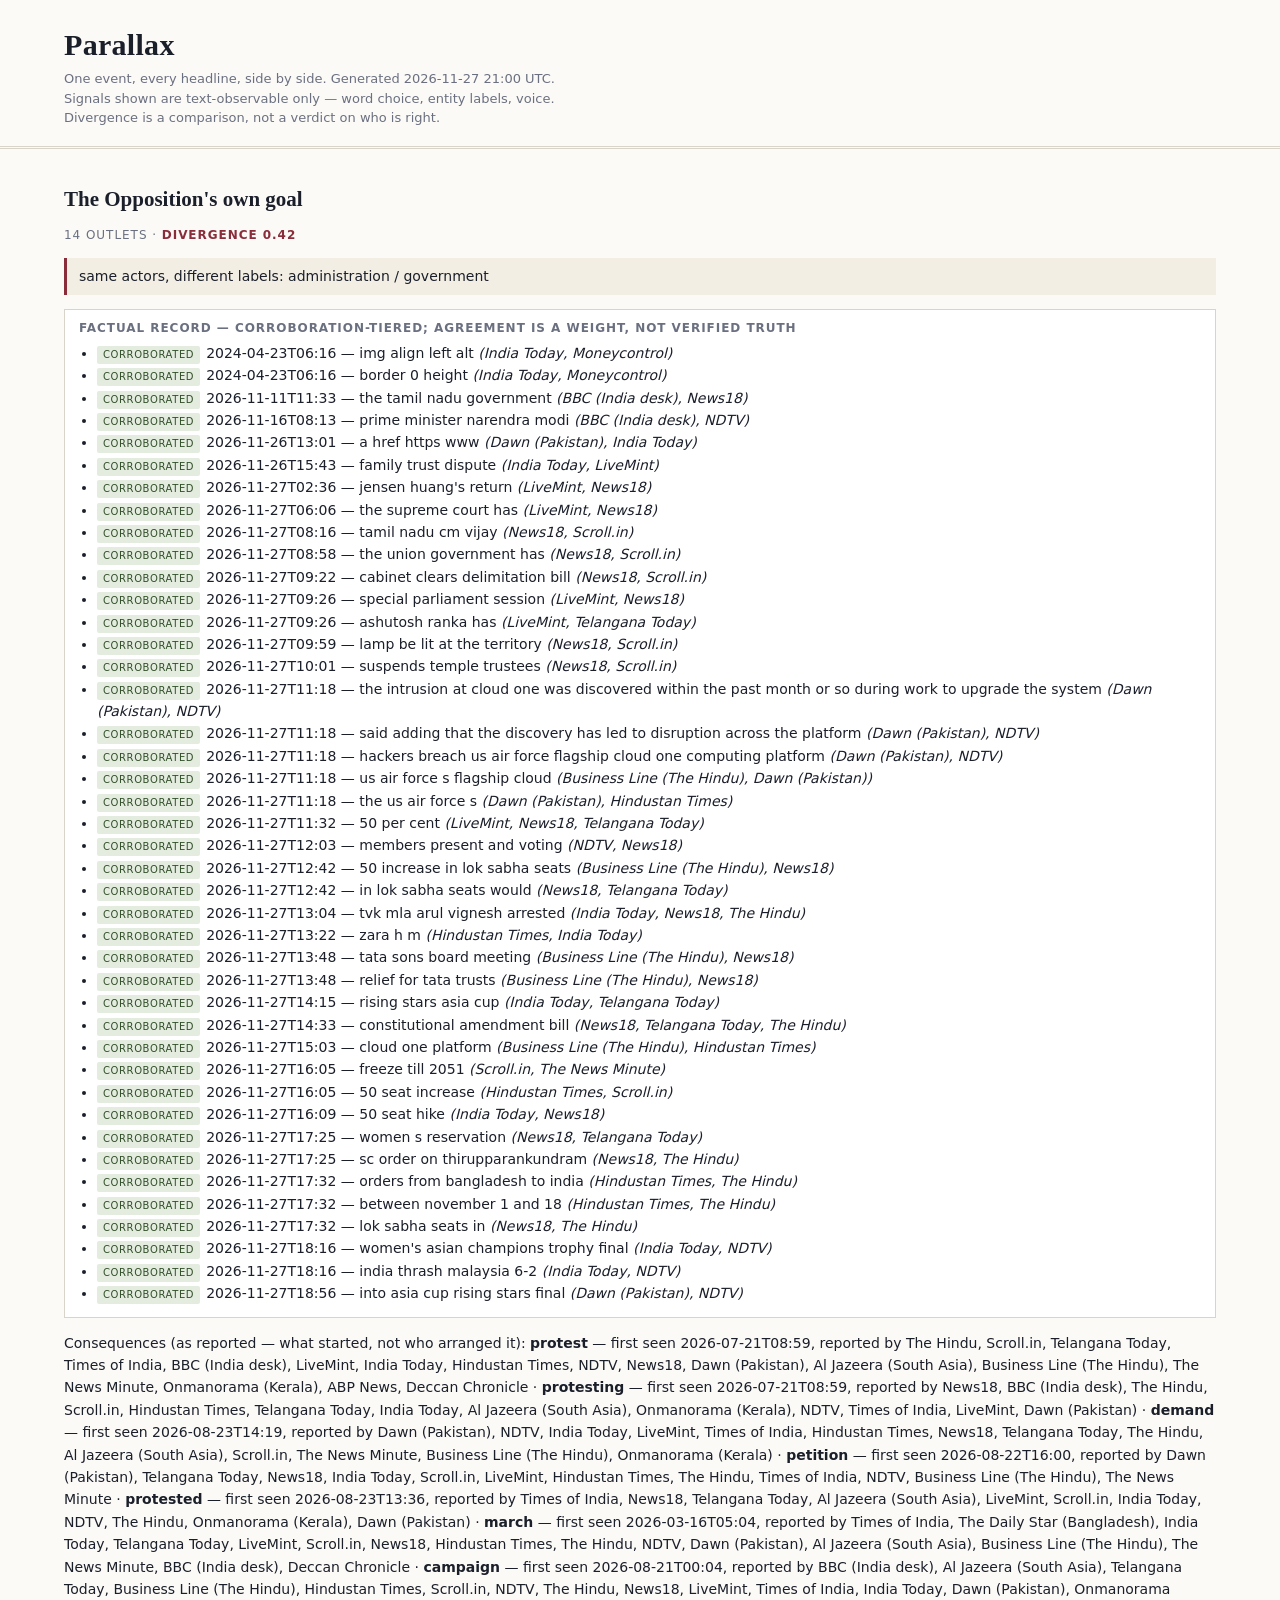
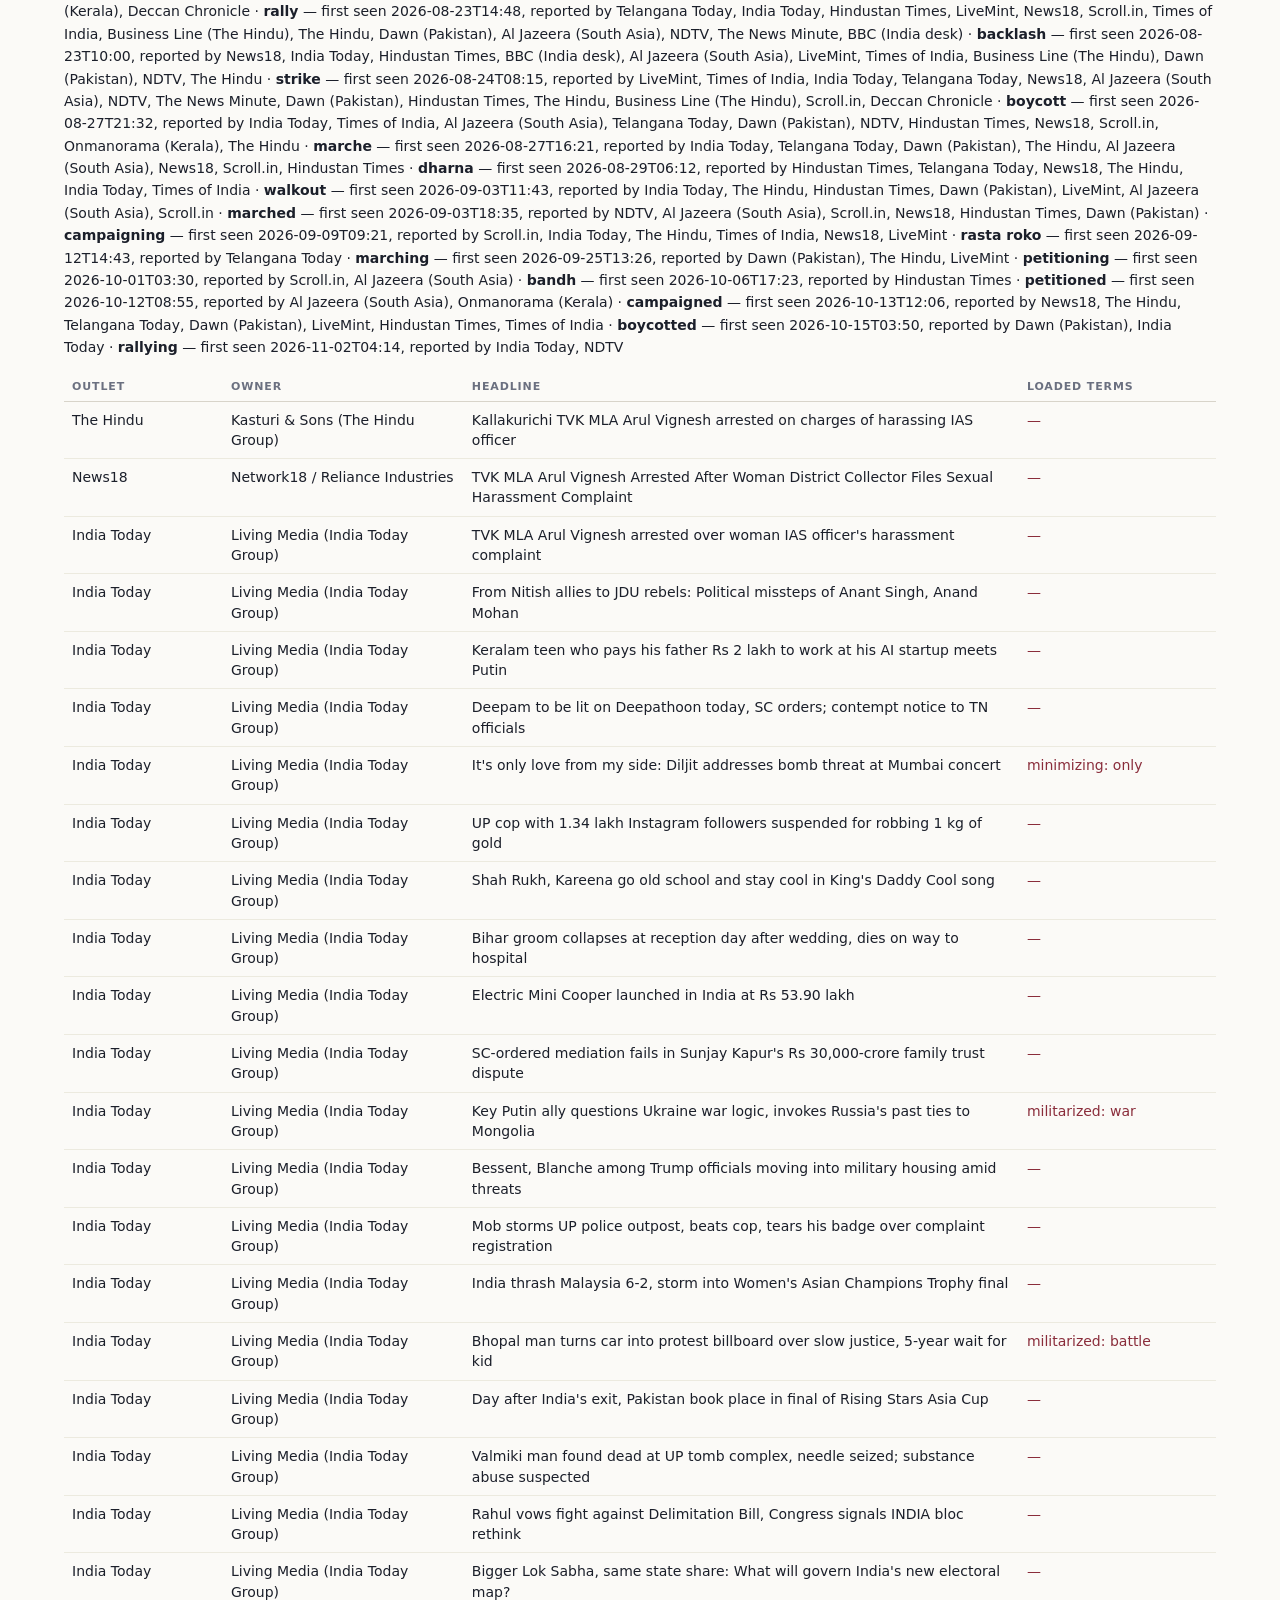
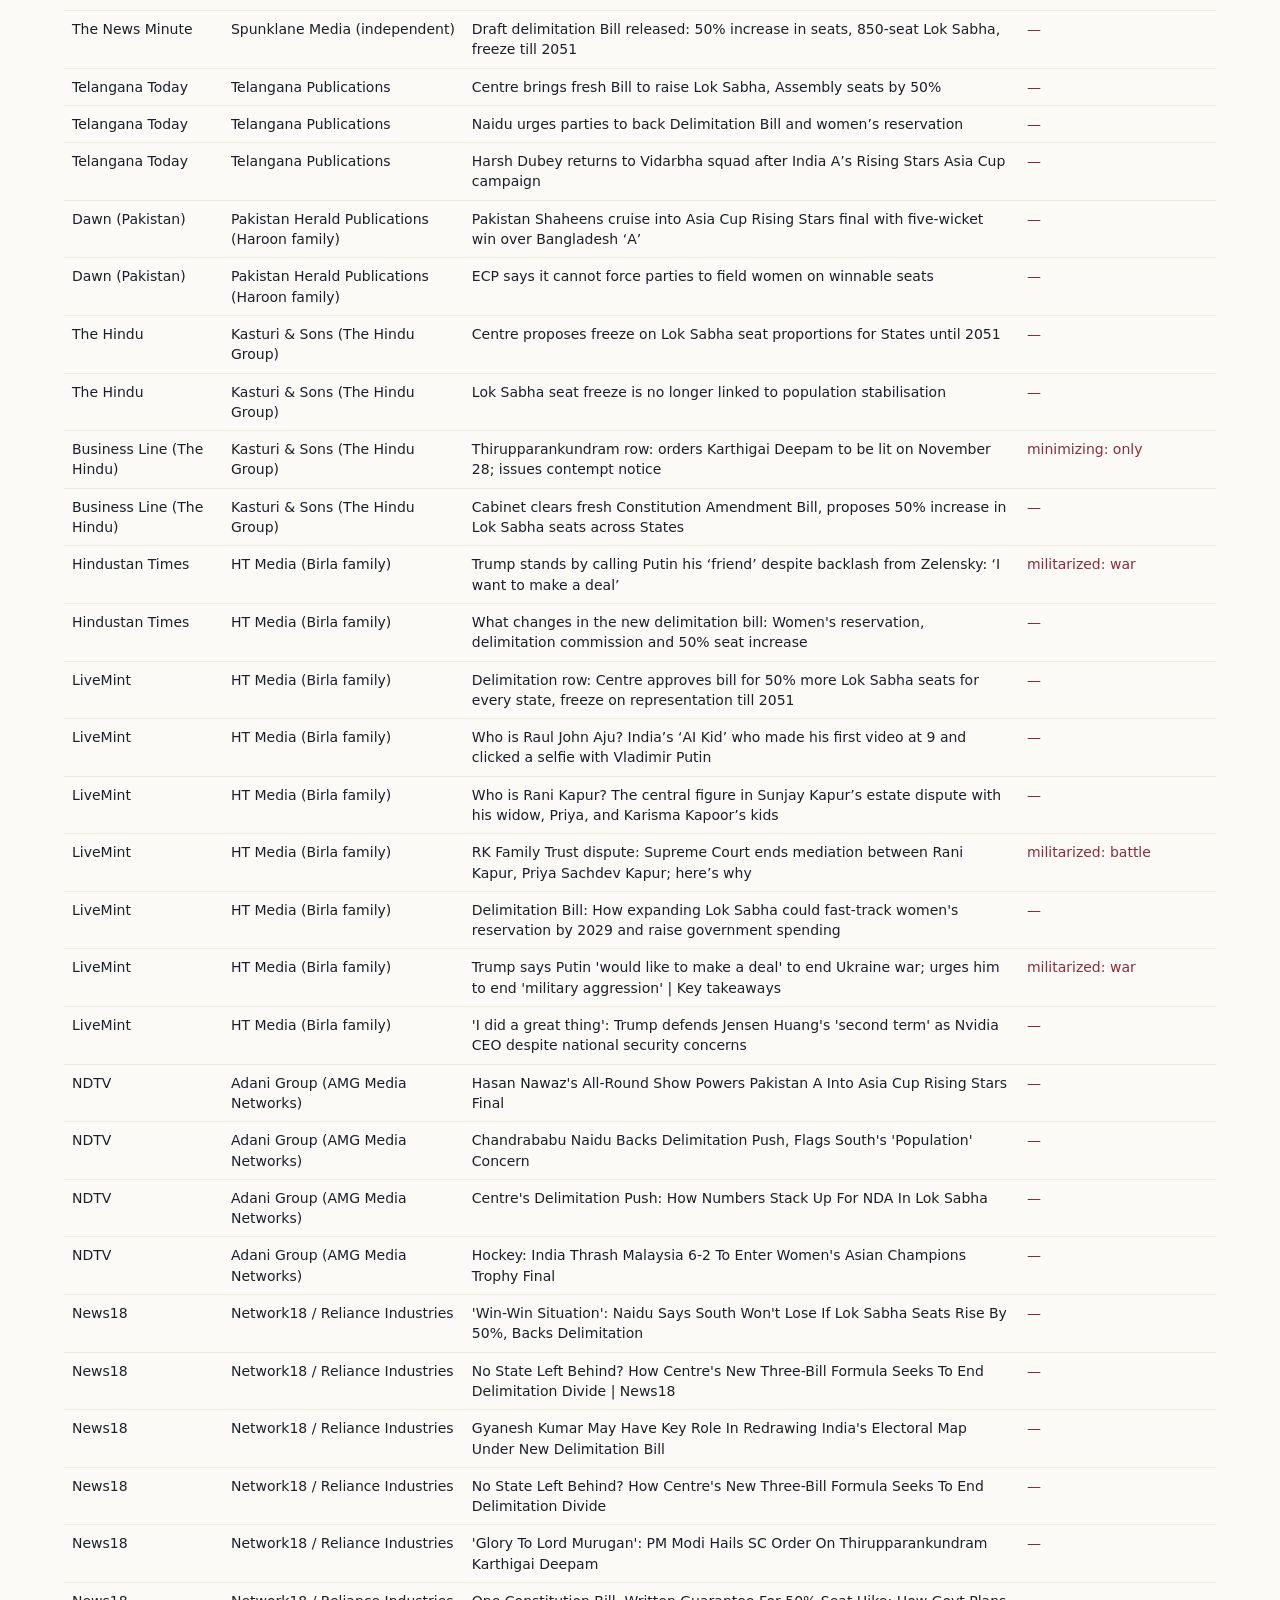
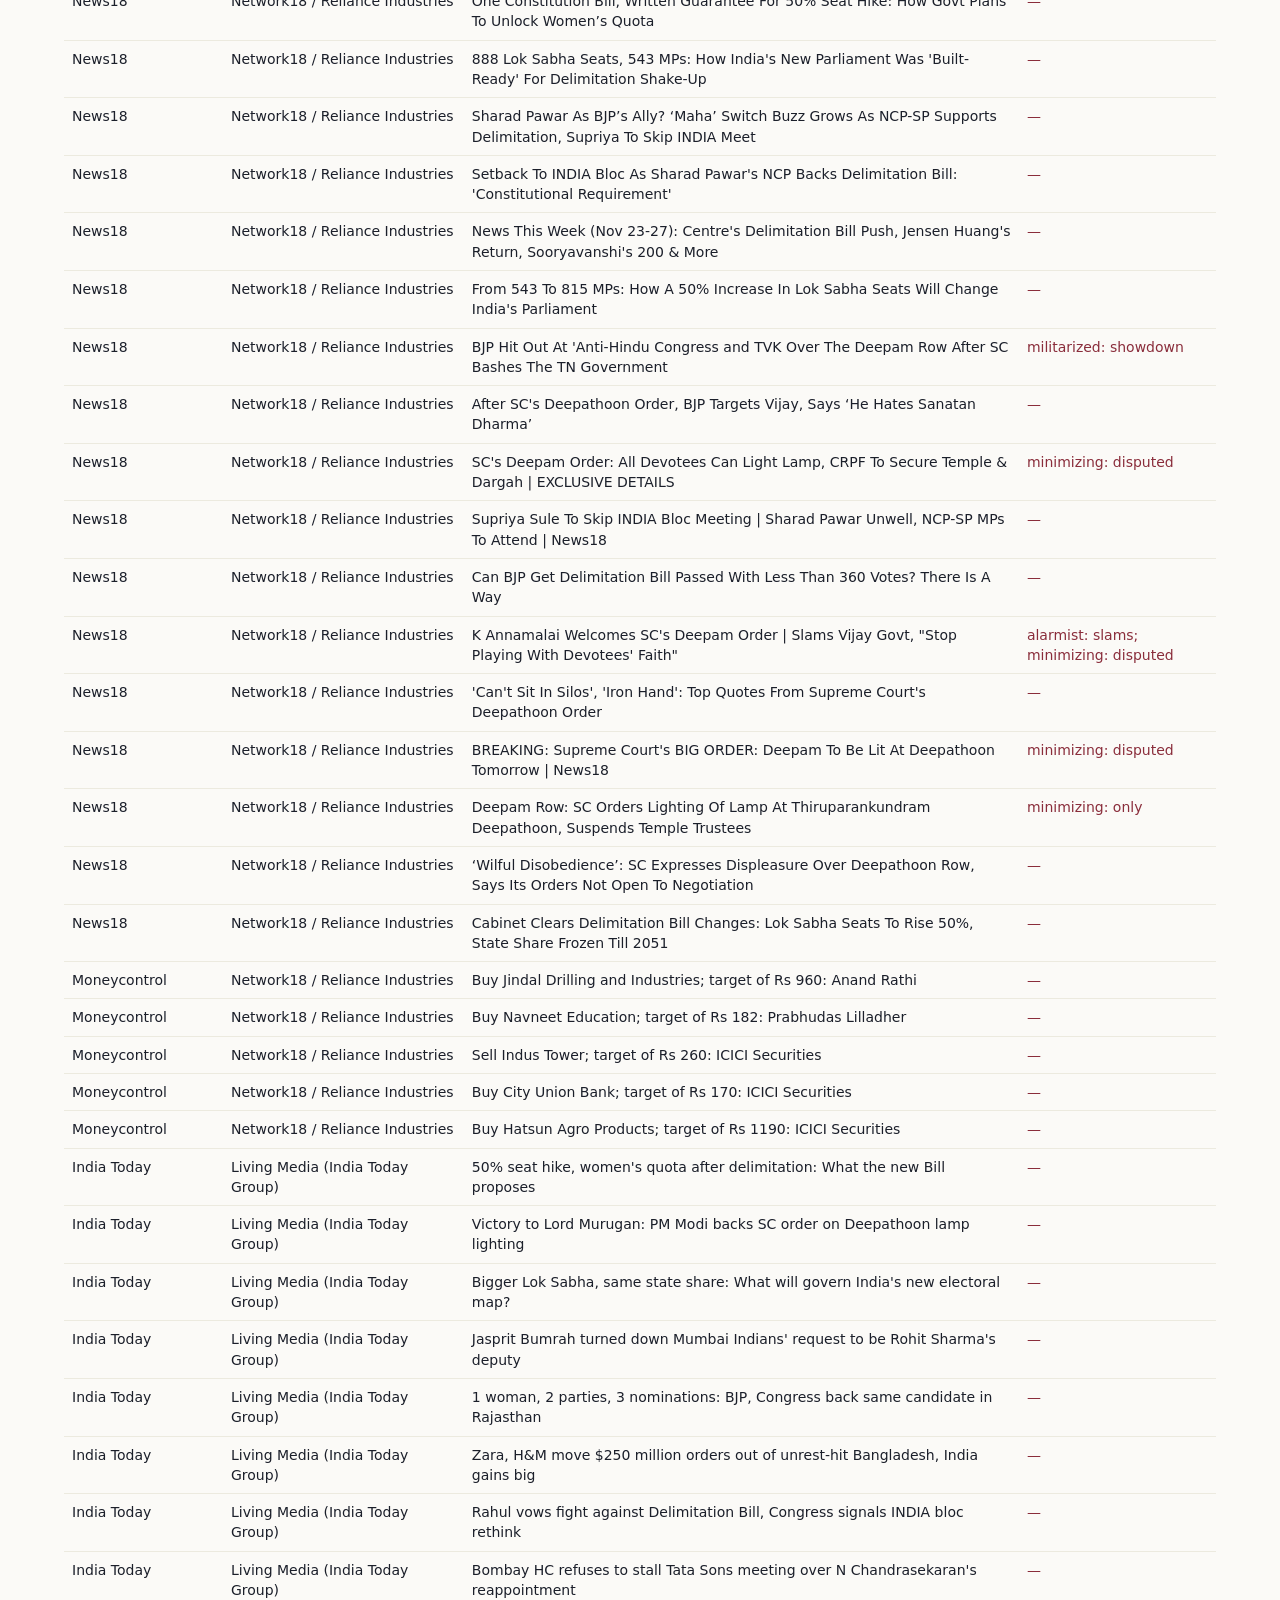
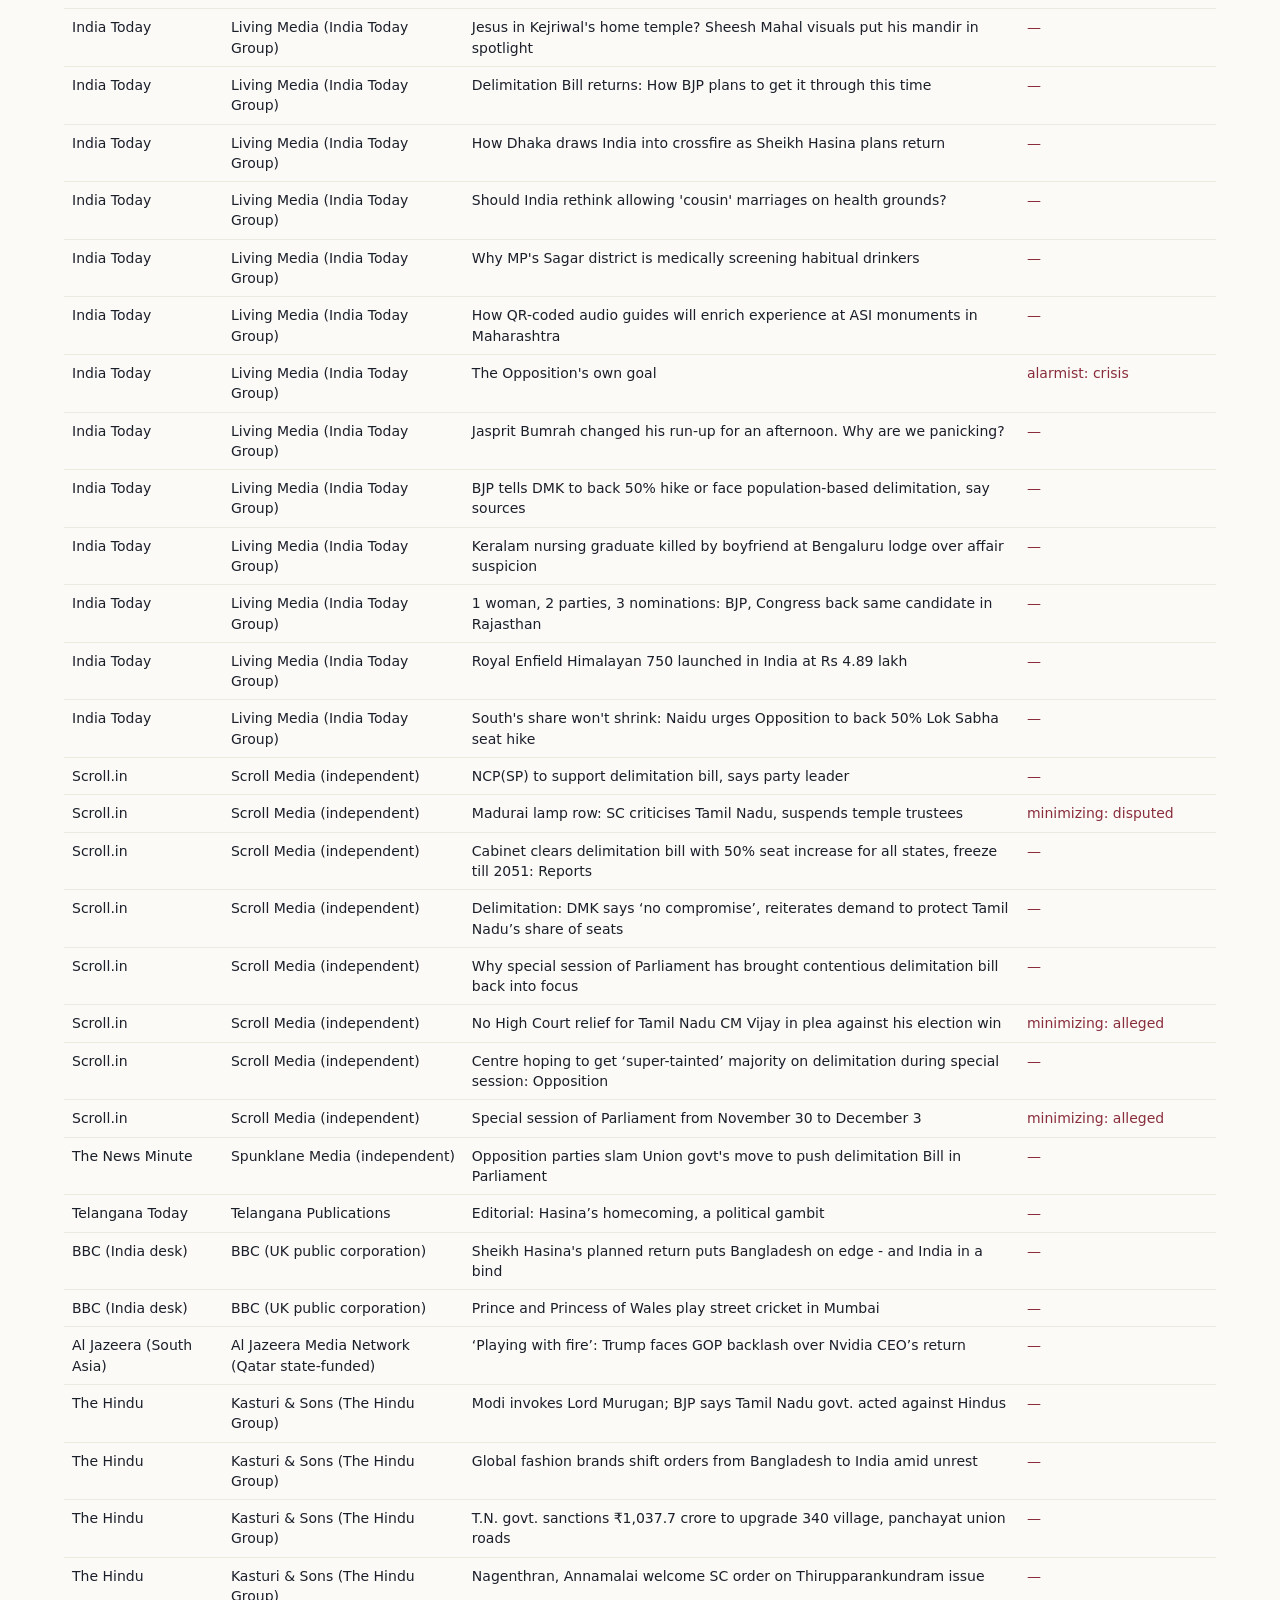
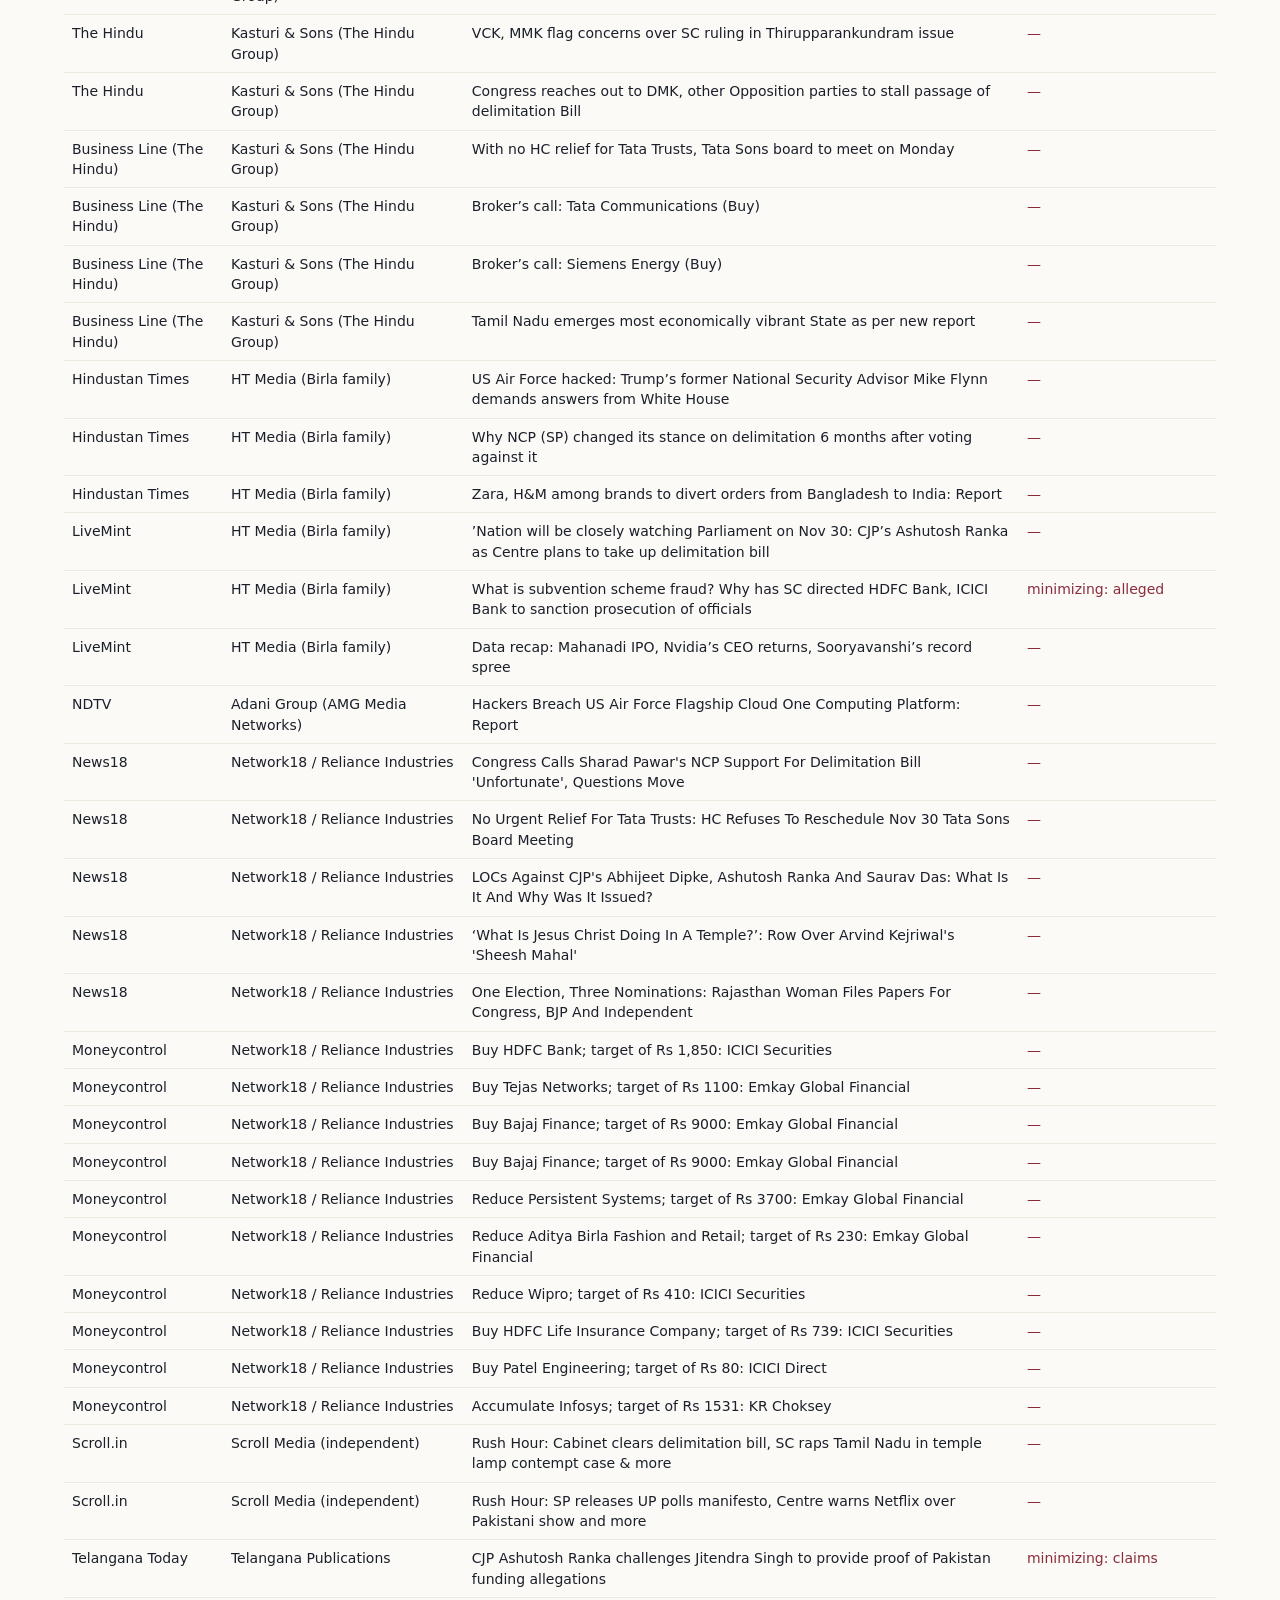
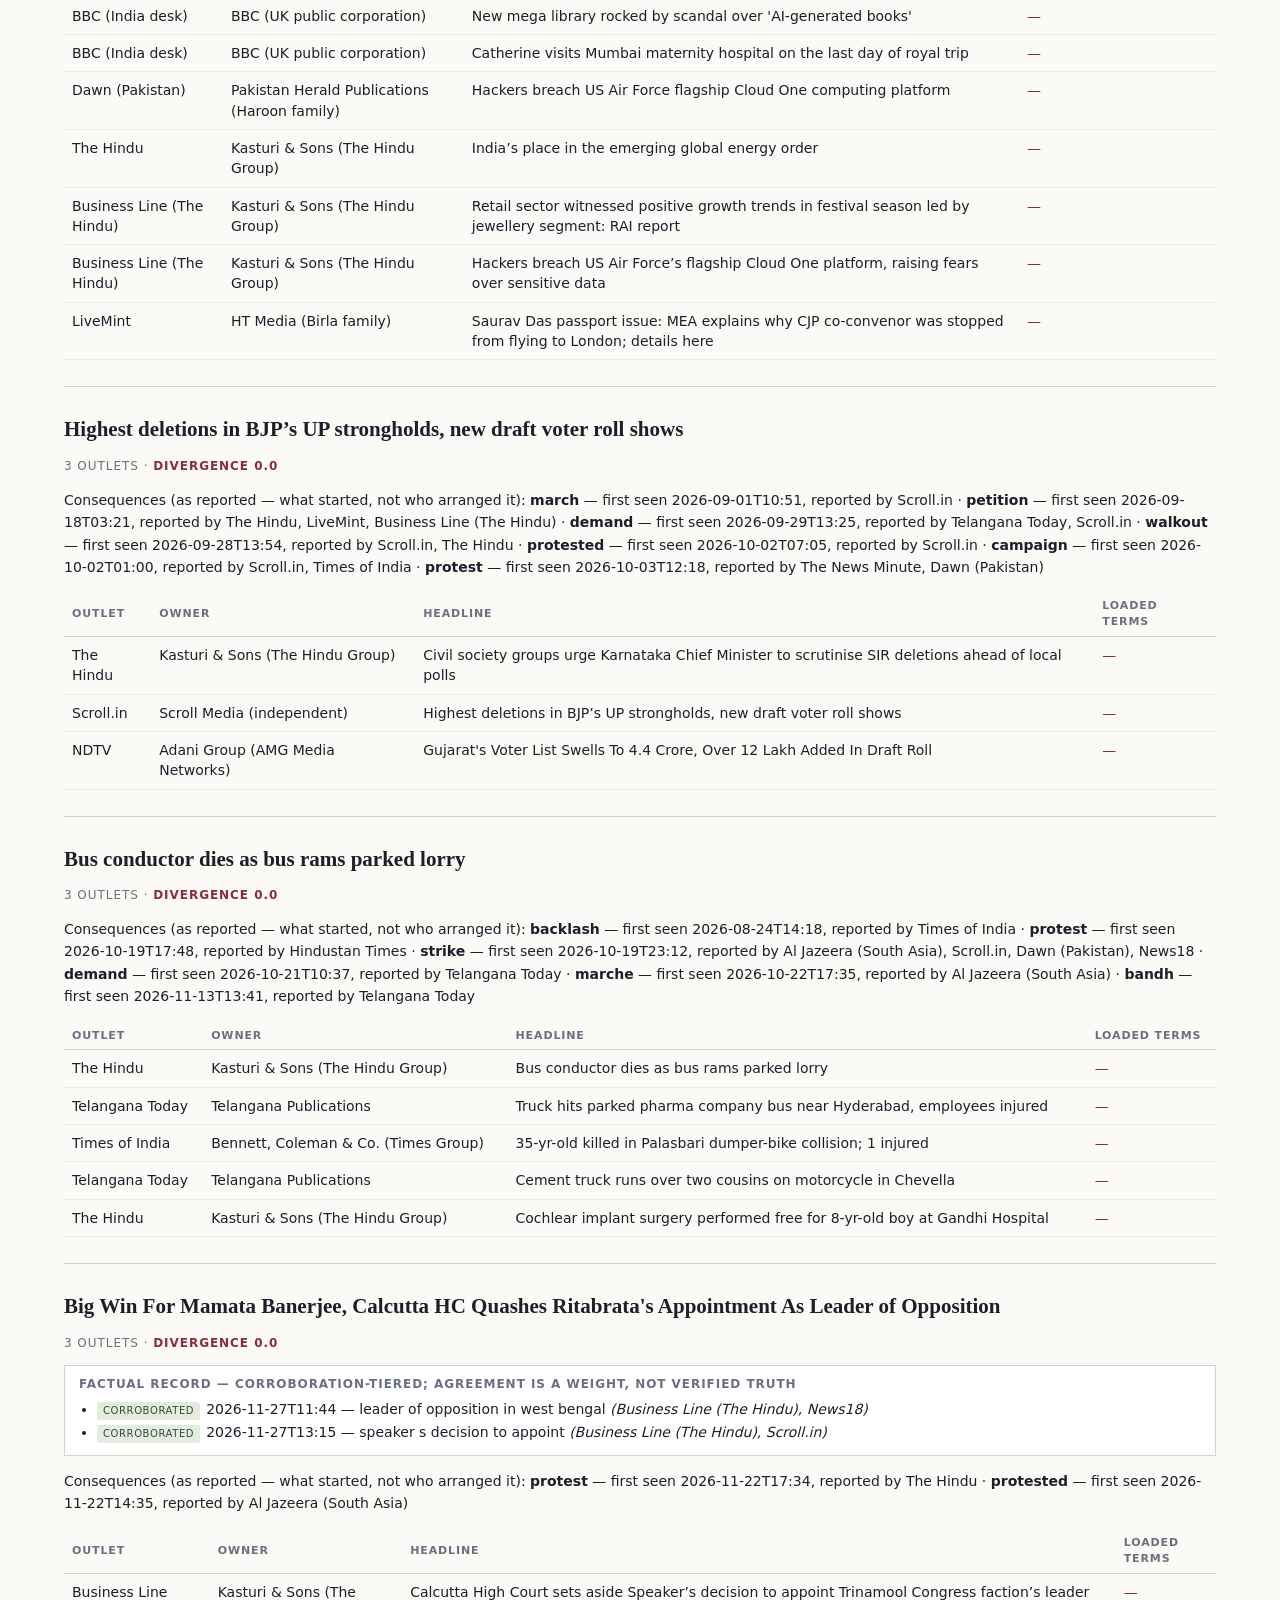
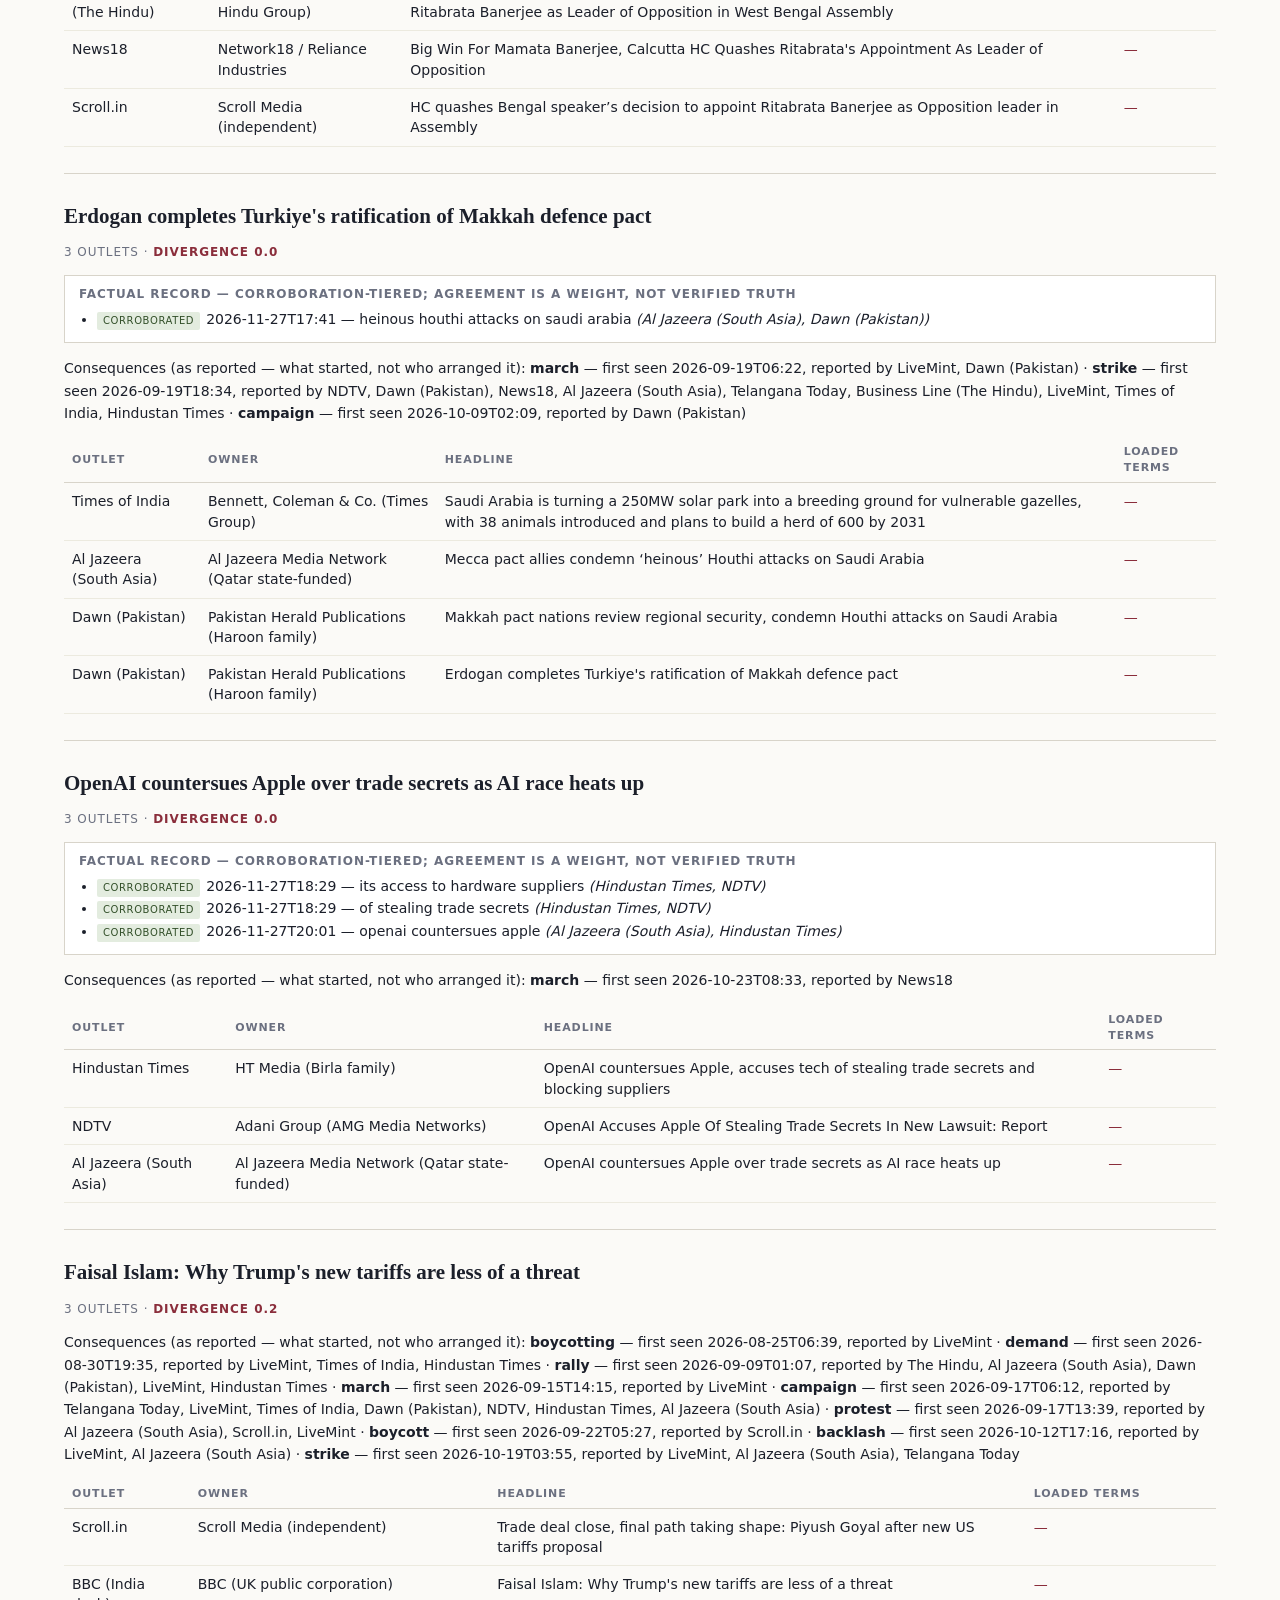
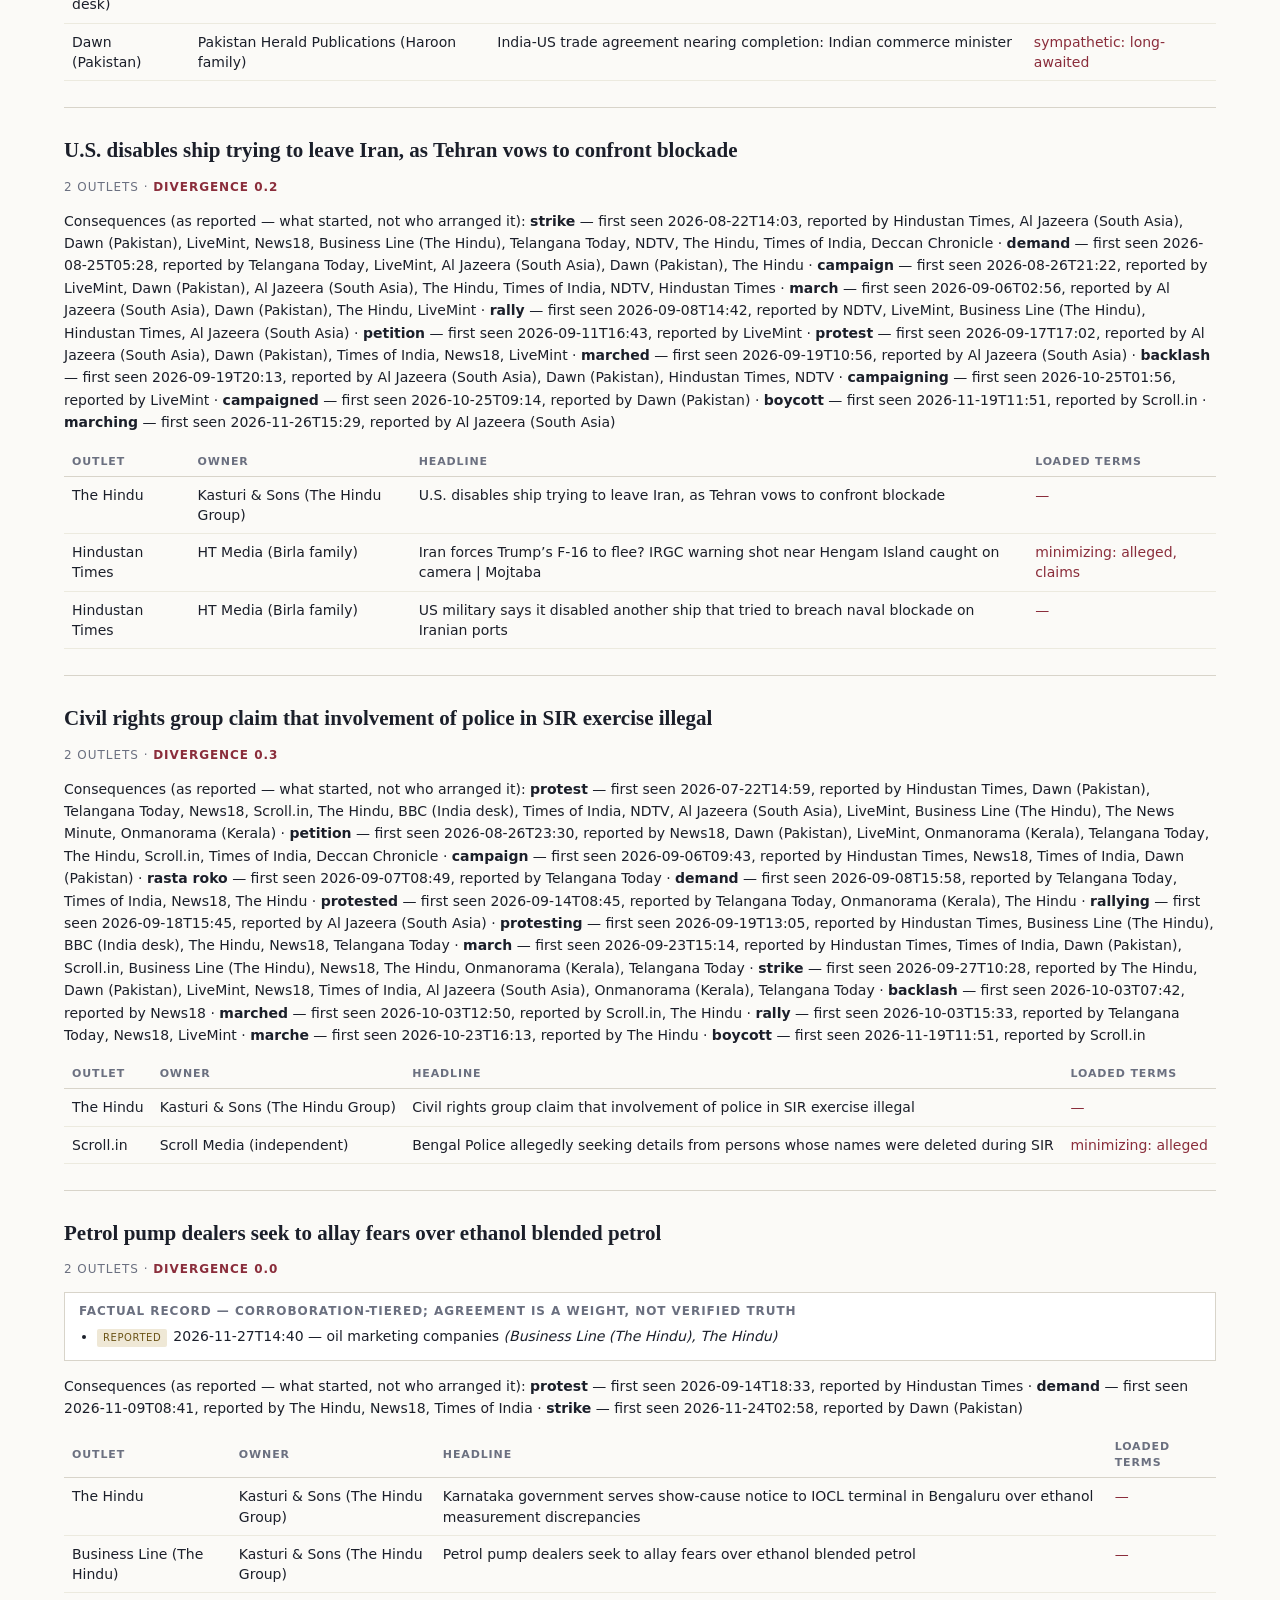
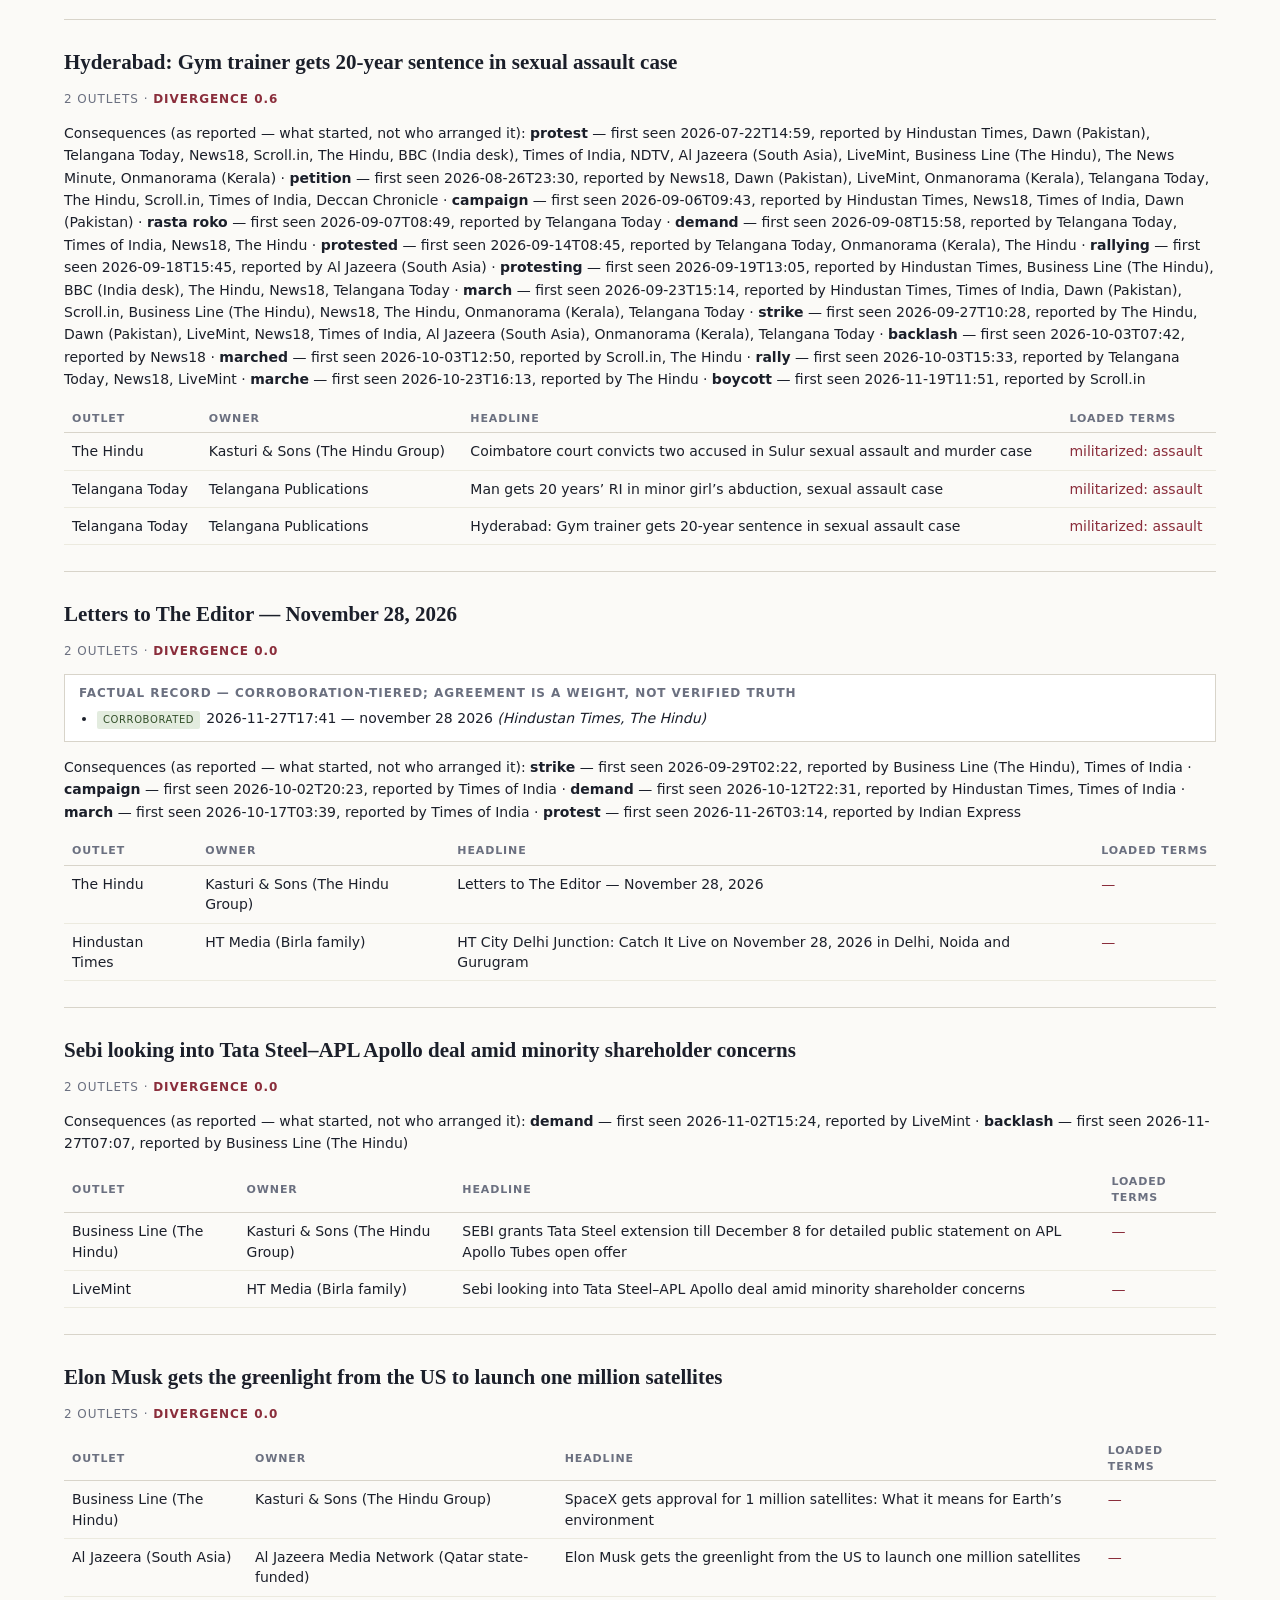
==== commit 0edf019c: "reports: 2026-11-27-2100" ====
--- a/reports/index.html
+++ b/reports/index.html
@@ -35,224 +35,238 @@
 @media(max-width:640px){td:nth-child(2),th:nth-child(2){display:none}}
 </style></head><body>
 <header><h1>Parallax</h1>
-<p>One event, every headline, side by side. Generated 2026-11-27 07:56 UTC.
+<p>One event, every headline, side by side. Generated 2026-11-27 21:00 UTC.
 Signals shown are text-observable only — word choice, entity labels,
 voice. Divergence is a comparison, not a verdict on who is right.</p>
 </header><main><section class="story">
-  <h2>India-US trade pact and tariffs: An explainer</h2>
+  <h2>The Opposition&#x27;s own goal</h2>
   <p class="meta">14 outlets ·
-    <span class="score">divergence 0.41</span></p>
-  <p class="diverge">same actors, different labels: administration / government</p><div class="record"><h3>Factual record — corroboration-tiered; agreement is a weight, not verified truth</h3><ul><li><span class="tier corroborated">corroborated</span>2024-04-23T06:16 — img align left alt <em>(India Today, Moneycontrol)</em></li><li><span class="tier corroborated">corroborated</span>2024-04-23T06:16 — border 0 height <em>(India Today, Moneycontrol)</em></li><li><span class="tier corroborated">corroborated</span>2026-11-05T09:04 — ramayana rise of a legend <em>(BBC (India desk), Hindustan Times)</em></li><li><span class="tier corroborated">corroborated</span>2026-11-26T04:39 — of up to 25 on indian <em>(LiveMint, Scroll.in)</em></li><li><span class="tier corroborated">corroborated</span>2026-11-26T09:33 — if a trade deal <em>(Business Line (The Hindu), LiveMint)</em></li><li><span class="tier corroborated">corroborated</span>2026-11-26T10:50 — 121 kg gold <em>(India Today, LiveMint)</em></li><li><span class="tier corroborated">corroborated</span>2026-11-26T14:43 — special session of parliament from november 30 <em>(Scroll.in, The Hindu)</em></li><li><span class="tier corroborated">corroborated</span>2026-11-26T14:43 — from november 30 to december 3 <em>(News18, Scroll.in)</em></li><li><span class="tier corroborated">corroborated</span>2026-11-26T15:43 — family trust dispute <em>(India Today, LiveMint)</em></li><li><span class="tier corroborated">corroborated</span>2026-11-27T04:00 — special parliament session <em>(India Today, News18, The Hindu, The News Minute)</em></li><li><span class="tier corroborated">corroborated</span>2026-11-27T04:02 — a special sitting of parliament <em>(News18, The Hindu)</em></li><li><span class="tier corroborated">corroborated</span>2026-11-27T04:18 — support for delimitation bill <em>(Hindustan Times, News18)</em></li><li><span class="tier corroborated">corroborated</span>2026-11-27T04:18 — parliament&#x27;s special sitting <em>(News18, The Hindu)</em></li><li><span class="tier corroborated">corroborated</span>2026-11-27T04:18 — strength of the lok sabha <em>(Hindustan Times, News18)</em></li><li><span class="tier reported">reported</span>2026-11-27T05:31 — whatsapp to let users buy travel esims in app jio verizon among partners <em>(Business Line (The Hindu), The Hindu)</em></li><li><span class="tier corroborated">corroborated</span>2026-11-27T05:42 — minister piyush goyal <em>(News18, Times of India)</em></li><li><span class="tier corroborated">corroborated</span>2026-11-27T05:51 — delhi govt opens <em>(Hindustan Times, India Today, News18)</em></li><li><span class="tier corroborated">corroborated</span>2026-11-27T05:51 — india-us trade deal is <em>(Business Line (The Hindu), Times of India)</em></li><li><span class="tier corroborated">corroborated</span>2026-11-27T06:05 — hosts to 246 5 <em>(Hindustan Times, Telangana Today)</em></li><li><span class="tier corroborated">corroborated</span>2026-11-27T06:45 — not for women s <em>(Hindustan Times, The Hindu)</em></li><li><span class="tier corroborated">corroborated</span>2026-11-27T06:46 — ranbir kapoor-starrer ramayana <em>(Hindustan Times, The Hindu)</em></li><li><span class="tier corroborated">corroborated</span>2026-11-27T07:42 — trade deal nearing <em>(Business Line (The Hindu), India Today)</em></li></ul></div><p class="conseq">Consequences (as reported — what started, not who arranged it): <strong>protest</strong> — first seen 2026-07-21T08:59, reported by The Hindu, Scroll.in, Telangana Today, Times of India, BBC (India desk), LiveMint, India Today, Hindustan Times, NDTV, News18, Dawn (Pakistan), Al Jazeera (South Asia), Business Line (The Hindu), The News Minute, Onmanorama (Kerala), ABP News, Deccan Chronicle · <strong>protesting</strong> — first seen 2026-07-21T08:59, reported by News18, BBC (India desk), The Hindu, Scroll.in, Hindustan Times, Telangana Today, India Today, Al Jazeera (South Asia), Onmanorama (Kerala), NDTV, Times of India, LiveMint, Dawn (Pakistan) · <strong>demand</strong> — first seen 2026-08-23T14:19, reported by Dawn (Pakistan), NDTV, India Today, LiveMint, Times of India, Hindustan Times, News18, Telangana Today, The Hindu, Al Jazeera (South Asia), Scroll.in, The News Minute, Business Line (The Hindu), Onmanorama (Kerala) · <strong>petition</strong> — first seen 2026-08-22T16:00, reported by Dawn (Pakistan), Telangana Today, News18, India Today, Scroll.in, LiveMint, Hindustan Times, The Hindu, Times of India, NDTV, Business Line (The Hindu), The News Minute · <strong>protested</strong> — first seen 2026-08-23T13:36, reported by Times of India, News18, Telangana Today, Al Jazeera (South Asia), LiveMint, Scroll.in, India Today, NDTV, The Hindu, Onmanorama (Kerala), Dawn (Pakistan) · <strong>march</strong> — first seen 2026-03-16T05:04, reported by Times of India, The Daily Star (Bangladesh), India Today, Telangana Today, LiveMint, Scroll.in, News18, Hindustan Times, The Hindu, NDTV, Dawn (Pakistan), Al Jazeera (South Asia), Business Line (The Hindu), The News Minute, BBC (India desk), Deccan Chronicle · <strong>campaign</strong> — first seen 2026-08-21T00:04, reported by BBC (India desk), Al Jazeera (South Asia), Telangana Today, Business Line (The Hindu), Hindustan Times, Scroll.in, NDTV, The Hindu, News18, LiveMint, Times of India, India Today, Dawn (Pakistan), Onmanorama (Kerala), Deccan Chronicle · <strong>rally</strong> — first seen 2026-08-23T14:48, reported by Telangana Today, India Today, Hindustan Times, LiveMint, News18, Scroll.in, Times of India, Business Line (The Hindu), The Hindu, Dawn (Pakistan), Al Jazeera (South Asia), NDTV, The News Minute, BBC (India desk) · <strong>backlash</strong> — first seen 2026-08-23T10:00, reported by News18, India Today, Hindustan Times, BBC (India desk), Al Jazeera (South Asia), LiveMint, Times of India, Business Line (The Hindu), Dawn (Pakistan), NDTV, The Hindu · <strong>strike</strong> — first seen 2026-08-24T08:15, reported by LiveMint, Times of India, India Today, Telangana Today, News18, Al Jazeera (South Asia), NDTV, The News Minute, Dawn (Pakistan), Hindustan Times, The Hindu, Business Line (The Hindu), Scroll.in, Deccan Chronicle · <strong>boycott</strong> — first seen 2026-08-27T21:32, reported by India Today, Times of India, Al Jazeera (South Asia), Telangana Today, Dawn (Pakistan), NDTV, Hindustan Times, News18, Scroll.in, Onmanorama (Kerala), The Hindu · <strong>marche</strong> — first seen 2026-08-27T16:21, reported by India Today, Telangana Today, Dawn (Pakistan), The Hindu, Al Jazeera (South Asia), News18, Scroll.in, Hindustan Times · <strong>dharna</strong> — first seen 2026-08-29T06:12, reported by Hindustan Times, Telangana Today, News18, The Hindu, India Today, Times of India · <strong>walkout</strong> — first seen 2026-09-03T11:43, reported by India Today, The Hindu, Hindustan Times, Dawn (Pakistan), LiveMint, Al Jazeera (South Asia), Scroll.in · <strong>marched</strong> — first seen 2026-09-03T18:35, reported by NDTV, Al Jazeera (South Asia), Scroll.in, News18, Hindustan Times, Dawn (Pakistan) · <strong>campaigning</strong> — first seen 2026-09-09T09:21, reported by Scroll.in, India Today, The Hindu, Times of India, News18, LiveMint · <strong>rasta roko</strong> — first seen 2026-09-12T14:43, reported by Telangana Today · <strong>marching</strong> — first seen 2026-09-25T13:26, reported by Dawn (Pakistan), The Hindu, LiveMint · <strong>petitioning</strong> — first seen 2026-10-01T03:30, reported by Scroll.in, Al Jazeera (South Asia) · <strong>bandh</strong> — first seen 2026-10-06T17:23, reported by Hindustan Times · <strong>petitioned</strong> — first seen 2026-10-12T08:55, reported by Al Jazeera (South Asia), Onmanorama (Kerala) · <strong>campaigned</strong> — first seen 2026-10-13T12:06, reported by News18, The Hindu, Telangana Today, Dawn (Pakistan), LiveMint, Hindustan Times, Times of India · <strong>boycotted</strong> — first seen 2026-10-15T03:50, reported by Dawn (Pakistan), India Today · <strong>rallying</strong> — first seen 2026-11-02T04:14, reported by India Today, NDTV</p>
-  <table><thead><tr><th>Outlet</th><th>Owner</th><th>Headline</th>
-  <th>Loaded terms</th></tr></thead><tbody><tr><td>The Hindu</td><td>Kasturi &amp; Sons (The Hindu Group)</td><td>No change in DMK’s stand on delimitation, says Stalin; party to hold meeting of MPs on Nov. 28</td><td class='loaded'>—</td></tr><tr><td>Hindustan Times</td><td>HT Media (Birla family)</td><td>Stalin says won’t compromise on Tamil Nadu&#x27;s share in Lok Sabha ahead of Parliament sitting</td><td class='loaded'>—</td></tr><tr><td>LiveMint</td><td>HT Media (Birla family)</td><td>Delimitation Bill: How expanding Lok Sabha could fast-track women&#x27;s reservation by 2029 and raise government spending</td><td class='loaded'>—</td></tr><tr><td>LiveMint</td><td>HT Media (Birla family)</td><td>Centre seeks three-day special sitting of Parliament from 30 November</td><td class='loaded'>—</td></tr><tr><td>News18</td><td>Network18 / Reliance Industries</td><td>‘DMK Will Never Compromise On Tamil Nadu’s Interests’: Stalin Says Party’s Position ‘Firm’ On Delimitation</td><td class='loaded'>—</td></tr><tr><td>News18</td><td>Network18 / Reliance Industries</td><td>Women In Parliament: Beyond Numbers, Can Representation Change Policy? | News18</td><td class='loaded'>—</td></tr><tr><td>News18</td><td>Network18 / Reliance Industries</td><td>Sharad Pawar&#x27;s NCP Issues Whip: All MPs Ordered To Attend Special Parliament Session | News18</td><td class='loaded'>—</td></tr><tr><td>News18</td><td>Network18 / Reliance Industries</td><td>Delimitation Dilemma: Can Modi Govt Deliver Women&#x27;s Quota Without Triggering A North-South Battle?</td><td class='loaded'>militarized: battle</td></tr><tr><td>News18</td><td>Network18 / Reliance Industries</td><td>November 30 Parliament Session: DMK Signals Conditional Support For Delimitation Bill | News18</td><td class='loaded'>minimizing: only</td></tr><tr><td>News18</td><td>Network18 / Reliance Industries</td><td>BJP&#x27;s Delimitation Push 2.0: DMK&#x27;s Possible Shift, Pawar&#x27;s Stand And The New Numbers Game</td><td class='loaded'>—</td></tr><tr><td>India Today</td><td>Living Media (India Today Group)</td><td>No compromise: MK Stalin clarifies delimitation stand amid talk of backing bill</td><td class='loaded'>—</td></tr><tr><td>India Today</td><td>Living Media (India Today Group)</td><td>Live: Tamil Nadu in contempt for not lighting Deepathoon lamp, ASI tells SC</td><td class='loaded'>—</td></tr><tr><td>India Today</td><td>Living Media (India Today Group)</td><td>How non-NDA parties are boosting BJP&#x27;s confidence on delimitation bill</td><td class='loaded'>—</td></tr><tr><td>India Today</td><td>Living Media (India Today Group)</td><td>Jets ready, attack plan on PM&#x27;s table: Why India didn&#x27;t strike Pak after 26/11</td><td class='loaded'>—</td></tr><tr><td>India Today</td><td>Living Media (India Today Group)</td><td>Hollow and unrealistic: Mayawati slams Samajwadi Party&#x27;s manifesto for UP polls</td><td class='loaded'>alarmist: slams</td></tr><tr><td>India Today</td><td>Living Media (India Today Group)</td><td>Abdul puncture banayega! AI sabko Abdul banayega</td><td class='loaded'>—</td></tr><tr><td>India Today</td><td>Living Media (India Today Group)</td><td>Akash Deep leads India&#x27;s charge, but NZ stay ahead on a hard-fought Day 1</td><td class='loaded'>—</td></tr><tr><td>India Today</td><td>Living Media (India Today Group)</td><td>Samay Raina makes global YouTube history with 1 million paying subscribers</td><td class='loaded'>—</td></tr><tr><td>India Today</td><td>Living Media (India Today Group)</td><td>Govt may delink delimitation from Census, uniformly increase state seats by 50%</td><td class='loaded'>—</td></tr><tr><td>India Today</td><td>Living Media (India Today Group)</td><td>Delimitation Bill returns: How BJP plans to get it through this time</td><td class='loaded'>—</td></tr><tr><td>India Today</td><td>Living Media (India Today Group)</td><td>How Dhaka draws India into crossfire as Sheikh Hasina plans return</td><td class='loaded'>—</td></tr><tr><td>India Today</td><td>Living Media (India Today Group)</td><td>Should India rethink allowing &#x27;cousin&#x27; marriages on health grounds?</td><td class='loaded'>—</td></tr><tr><td>India Today</td><td>Living Media (India Today Group)</td><td>Why MP&#x27;s Sagar district is medically screening habitual drinkers</td><td class='loaded'>—</td></tr><tr><td>India Today</td><td>Living Media (India Today Group)</td><td>How QR-coded audio guides will enrich experience at ASI monuments in Maharashtra</td><td class='loaded'>—</td></tr><tr><td>India Today</td><td>Living Media (India Today Group)</td><td>Rs 11-lakh chandelier, Rs 3-lakh TV: Delhi govt opens &#x27;Sheesh Mahal&#x27; doors. Pics</td><td class='loaded'>—</td></tr><tr><td>India Today</td><td>Living Media (India Today Group)</td><td>AI expert warns 2027 could be worse than Covid, tells family to stock food, cash</td><td class='loaded'>—</td></tr><tr><td>India Today</td><td>Living Media (India Today Group)</td><td>SpiceJet delay leaves grieving son pleading to reach home for father&#x27;s last rites</td><td class='loaded'>—</td></tr><tr><td>India Today</td><td>Living Media (India Today Group)</td><td>India weakened Pak in 1971, did not help Bengalis: Bangladesh Speaker</td><td class='loaded'>militarized: war</td></tr><tr><td>India Today</td><td>Living Media (India Today Group)</td><td>Hollow and unrealistic: Mayawati slams Samajwadi Party&#x27;s manifesto for UP polls</td><td class='loaded'>alarmist: slams</td></tr><tr><td>India Today</td><td>Living Media (India Today Group)</td><td>Who is Vardhman Jain, man behind Tirupati&#x27;s 121 kg gold donation worth Rs 200 crore?</td><td class='loaded'>—</td></tr><tr><td>India Today</td><td>Living Media (India Today Group)</td><td>Live: Avoid trivial discourse, Rijiju urges MPs ahead of special Parliament session</td><td class='loaded'>—</td></tr><tr><td>India Today</td><td>Living Media (India Today Group)</td><td>Your WhatsApp has a problem, it may allow hackers to access your phone, CERT-In warns</td><td class='loaded'>—</td></tr><tr><td>India Today</td><td>Living Media (India Today Group)</td><td>No Yogi, no UP: Uddhav Sena MP Sanjay Raut praises CM ahead of 2027 polls</td><td class='loaded'>—</td></tr><tr><td>India Today</td><td>Living Media (India Today Group)</td><td>Yeh Prem Mol Liya X review: Internet praises Ayushmann-Sharvari&#x27;s 90s-style romance</td><td class='loaded'>—</td></tr><tr><td>India Today</td><td>Living Media (India Today Group)</td><td>SAP hit by cyberattack, says no sign of customer data being breached</td><td class='loaded'>—</td></tr><tr><td>India Today</td><td>Living Media (India Today Group)</td><td>Centre scrapped this land law in 1999. Bengal dumps it 27 years later</td><td class='loaded'>—</td></tr><tr><td>India Today</td><td>Living Media (India Today Group)</td><td>She saw India&#x27;s hostel problems and built a campus app now serving 5 lakh students</td><td class='loaded'>—</td></tr><tr><td>India Today</td><td>Living Media (India Today Group)</td><td>Black Friday sale in India: Do we really need another shopping festival?</td><td class='loaded'>—</td></tr><tr><td>India Today</td><td>Living Media (India Today Group)</td><td>What is Pakistan&#x27;s first astronaut doing aboard China&#x27;s space station?</td><td class='loaded'>—</td></tr><tr><td>India Today</td><td>Living Media (India Today Group)</td><td>Sheikh Hasina&#x27;s ex-deputy press secretary, 2 others arrested ahead of her return</td><td class='loaded'>—</td></tr><tr><td>India Today</td><td>Living Media (India Today Group)</td><td>SC-ordered mediation fails in Sunjay Kapur&#x27;s Rs 30,000-crore family trust dispute</td><td class='loaded'>—</td></tr><tr><td>India Today</td><td>Living Media (India Today Group)</td><td>India-US trade deal nearing finish line, says Piyush Goyal</td><td class='loaded'>—</td></tr><tr><td>India Today</td><td>Living Media (India Today Group)</td><td>MG Hector Tomahawk PHEV impresses over 1,000km, but flaws remain</td><td class='loaded'>—</td></tr><tr><td>India Today</td><td>Living Media (India Today Group)</td><td>Netflix&#x27;s Thanksgiving &#x27;plate&#x27; leaves viewers fuming, Trump Jr reacts</td><td class='loaded'>—</td></tr><tr><td>India Today</td><td>Living Media (India Today Group)</td><td>Akash Deep&#x27;s 80-90 mantra: How pacer became India&#x27;s best on Day 1 of 2nd Test</td><td class='loaded'>—</td></tr><tr><td>India Today</td><td>Living Media (India Today Group)</td><td>No compromise: MK Stalin clarifies delimitation stand amid talk of backing bill</td><td class='loaded'>—</td></tr><tr><td>India Today</td><td>Living Media (India Today Group)</td><td>17 foreign universities to set up campuses in India: What&#x27;s the bigger plan?</td><td class='loaded'>—</td></tr><tr><td>India Today</td><td>Living Media (India Today Group)</td><td>Software engineer gets Rs 3 crore salary offer from OpenAI, users call him poor kid on X</td><td class='loaded'>—</td></tr><tr><td>India Today</td><td>Living Media (India Today Group)</td><td>Make your own film: Supreme Court denies urgent Ramayana hearing</td><td class='loaded'>—</td></tr><tr><td>India Today</td><td>Living Media (India Today Group)</td><td>HSBC to cut hundreds of jobs in India as part of restructuring: Report</td><td class='loaded'>—</td></tr><tr><td>Scroll.in</td><td>Scroll Media (independent)</td><td>Centre hoping to get ‘super-tainted’ majority on delimitation during special session: Opposition</td><td class='loaded'>—</td></tr><tr><td>Scroll.in</td><td>Scroll Media (independent)</td><td>Special session of Parliament from November 30 to December 3</td><td class='loaded'>minimizing: alleged</td></tr><tr><td>Scroll.in</td><td>Scroll Media (independent)</td><td>UP polls: SP promises Rs 5,000 unemployment allowance to graduates, 25 lakh government jobs</td><td class='loaded'>—</td></tr><tr><td>The News Minute</td><td>Spunklane Media (independent)</td><td>DMK awaits delimitation bill draft, wary of BJP’s assurances on 50% seat increase</td><td class='loaded'>—</td></tr><tr><td>The News Minute</td><td>Spunklane Media (independent)</td><td>Govt announces special Parliament session from Nov 30, likely to push delimitation bill</td><td class='loaded'>—</td></tr><tr><td>Telangana Today</td><td>Telangana Publications</td><td>Tom Blundell’s unbeaten fifty helps New Zealand recover to 246/5 against India</td><td class='loaded'>—</td></tr><tr><td>Telangana Today</td><td>Telangana Publications</td><td>2nd Test: India fight back with three wickets as New Zealand reach 131/4 at tea</td><td class='loaded'>—</td></tr><tr><td>BBC (India desk)</td><td>BBC (UK public corporation)</td><td>Sheikh Hasina&#x27;s planned return puts Bangladesh on edge - and India in a bind</td><td class='loaded'>—</td></tr><tr><td>BBC (India desk)</td><td>BBC (UK public corporation)</td><td>Pant joins New Zealand club match under false name</td><td class='loaded'>—</td></tr><tr><td>BBC (India desk)</td><td>BBC (UK public corporation)</td><td>India&#x27;s costliest film retells a beloved Hindu epic - but divides critics</td><td class='loaded'>—</td></tr><tr><td>BBC (India desk)</td><td>BBC (UK public corporation)</td><td>Film star Ranbir Kapoor on AI, movies and fatherhood</td><td class='loaded'>—</td></tr><tr><td>Al Jazeera (South Asia)</td><td>Al Jazeera Media Network (Qatar state-funded)</td><td>India’s Pant plays for New Zealand side under false name ‘Stan Stan’</td><td class='loaded'>—</td></tr><tr><td>The Hindu</td><td>Kasturi &amp; Sons (The Hindu Group)</td><td>Thirupparankundram &#x27;deepathoon&#x27; row LIVE: Supreme Court to pass interim orders over failure to light Karthigai Deepam lamp</td><td class='loaded'>—</td></tr><tr><td>The Hindu</td><td>Kasturi &amp; Sons (The Hindu Group)</td><td>Delimitation, women’s quota trigger BJP-Opposition face-off</td><td class='loaded'>—</td></tr><tr><td>The Hindu</td><td>Kasturi &amp; Sons (The Hindu Group)</td><td>Special session of Parliament: Congress, NCP(SP) issue whip to party MPs</td><td class='loaded'>—</td></tr><tr><td>The Hindu</td><td>Kasturi &amp; Sons (The Hindu Group)</td><td>Supreme Court refuses urgent listing of plea against Ranbir Kapoor-starrer Ramayana</td><td class='loaded'>—</td></tr><tr><td>The Hindu</td><td>Kasturi &amp; Sons (The Hindu Group)</td><td>Parliament&#x27;s special sitting not for women’s quota but delimitation, will be resisted with all might: Congress</td><td class='loaded'>—</td></tr><tr><td>The Hindu</td><td>Kasturi &amp; Sons (The Hindu Group)</td><td>‘Honest attempt’: JDU backs special Parliament session, urges Opposition to support bills</td><td class='loaded'>—</td></tr><tr><td>Business Line (The Hindu)</td><td>Kasturi &amp; Sons (The Hindu Group)</td><td>Goyal says US trade deal nearing culmination with “pathway” taking shape</td><td class='loaded'>—</td></tr><tr><td>Business Line (The Hindu)</td><td>Kasturi &amp; Sons (The Hindu Group)</td><td>India-US trade deal is close to culmination: Goyal</td><td class='loaded'>—</td></tr><tr><td>Business Line (The Hindu)</td><td>Kasturi &amp; Sons (The Hindu Group)</td><td>WhatsApp to let users buy travel eSIMs in app; Jio, Verizon among partners</td><td class='loaded'>—</td></tr><tr><td>Business Line (The Hindu)</td><td>Kasturi &amp; Sons (The Hindu Group)</td><td>HSBC reorganises support roles in India, impacting over 20,000 jobs</td><td class='loaded'>—</td></tr><tr><td>Times of India</td><td>Bennett, Coleman &amp; Co. (Times Group)</td><td>&#x27;Man ka na ho toh jyada achaa hai&#x27;: Piyush Goyal quotes poet Harivansh Bachchan on tariff chaos, India-US trade deal</td><td class='loaded'>alarmist: chaos</td></tr><tr><td>Times of India</td><td>Bennett, Coleman &amp; Co. (Times Group)</td><td>&#x27;Manufacturing fraudulent two-thirds majority&#x27;: Congress targets Modi govt over delimitation push</td><td class='loaded'>—</td></tr><tr><td>Hindustan Times</td><td>HT Media (Birla family)</td><td>Imtiaz Ali says playing Lord Ram will help Ranbir Kapoor a lot in life, praises his Ramayana performance</td><td class='loaded'>—</td></tr><tr><td>Hindustan Times</td><td>HT Media (Birla family)</td><td>‘Can’t comment without reviewing it’: Supriya Sule on possible support for delimitation bill</td><td class='loaded'>—</td></tr><tr><td>Hindustan Times</td><td>HT Media (Birla family)</td><td>Case of aggravated contempt, administrative arrogance: ASI to SC on Karthigai Deepam row</td><td class='loaded'>—</td></tr><tr><td>Hindustan Times</td><td>HT Media (Birla family)</td><td>New Zealand nose ahead of India after Day 1 in Christchurch</td><td class='loaded'>—</td></tr><tr><td>Hindustan Times</td><td>HT Media (Birla family)</td><td>Hasn’t looked dangerous with second new ball: Sunil Gavaskar highlights Jasprit Bumrah&#x27;s lack of zip</td><td class='loaded'>—</td></tr><tr><td>Hindustan Times</td><td>HT Media (Birla family)</td><td>Madras high court clears bypolls to two Tamil Nadu Assembly seats, defers three others pending election petitions</td><td class='loaded'>—</td></tr><tr><td>Hindustan Times</td><td>HT Media (Birla family)</td><td>‘Bill not for women’s reservation’: Opposition slams govt on delimitation plan</td><td class='loaded'>alarmist: slams</td></tr><tr><td>Hindustan Times</td><td>HT Media (Birla family)</td><td>Delhi govt opens Kejriwal’s former residence as ‘Sheesh Mahal’ row returns to focus</td><td class='loaded'>—</td></tr><tr><td>Hindustan Times</td><td>HT Media (Birla family)</td><td>If Yogiji has said he’s the CM face, it’s commendable: Shiv Sena (UBT)’s Sanjay Raut</td><td class='loaded'>—</td></tr><tr><td>Hindustan Times</td><td>HT Media (Birla family)</td><td>‘If you have a counter view, make a movie’: SC declines urgent hearing for plea against screening of Ranbir Kapoor-starrer Ramayana</td><td class='loaded'>—</td></tr><tr><td>Hindustan Times</td><td>HT Media (Birla family)</td><td>WhatsApp to let users buy eSIMs when travelling abroad, keep same contact number</td><td class='loaded'>—</td></tr><tr><td>LiveMint</td><td>HT Media (Birla family)</td><td>Who is Rani Kapur? The central figure in Sunjay Kapur’s estate dispute with his widow, Priya, and Karisma Kapoor’s kids</td><td class='loaded'>—</td></tr><tr><td>LiveMint</td><td>HT Media (Birla family)</td><td>RK Family Trust dispute: Supreme Court ends mediation between Rani Kapur, Priya Sachdeva Kapoor; here’s why</td><td class='loaded'>militarized: battle</td></tr><tr><td>LiveMint</td><td>HT Media (Birla family)</td><td>US tariff uncertainty could squeeze India&#x27;s export edge, say trade bodies</td><td class='loaded'>—</td></tr><tr><td>LiveMint</td><td>HT Media (Birla family)</td><td>Who is Vardhaman Jain? Chennai entrepreneur donates 121 kg gold worth up to  ₹206 crore to Tirupati temple</td><td class='loaded'>—</td></tr><tr><td>LiveMint</td><td>HT Media (Birla family)</td><td>Trump tariffs: How much duty does India face now, and how it compares with 13 other economies — full list</td><td class='loaded'>—</td></tr><tr><td>NDTV</td><td>Adani Group (AMG Media Networks)</td><td>India-US Trade Deal: Key Issues, Tariffs And The Road Ahead</td><td class='loaded'>—</td></tr><tr><td>News18</td><td>Network18 / Reliance Industries</td><td>Parliament&#x27;s Special Session Triggers Delimitation Buzz; Supriya Sule Says Agenda Unknown | News18</td><td class='loaded'>—</td></tr><tr><td>News18</td><td>Network18 / Reliance Industries</td><td>Delimitation Buzz: Rijiju Says Govt To Bring &#x27;Important Issue&#x27; On Nov 30, Seeks Opposition Support</td><td class='loaded'>—</td></tr><tr><td>News18</td><td>Network18 / Reliance Industries</td><td>Delimitation Bill 2.0: From Promise To Constitutional Guarantee, Will 50% Seat Hike Become Reality?</td><td class='loaded'>—</td></tr><tr><td>News18</td><td>Network18 / Reliance Industries</td><td>Rs 5.45 Lakh Two-Seater Sofa, Rs 11.56 Lakh Chandelier: Inside Arvind Kejriwal’s Delhi ‘Sheesh Mahal’</td><td class='loaded'>—</td></tr><tr><td>News18</td><td>Network18 / Reliance Industries</td><td>Rs 11.56-Lakh Chandelier, Rs 5.47-Lakh Sofa: Delhi Govt Opens Kejriwal&#x27;s &#x27;Sheesh Mahal&#x27; To Media</td><td class='loaded'>—</td></tr><tr><td>News18</td><td>Network18 / Reliance Industries</td><td>India-US Trade Deal Almost Done? Goyal Signals Progress As Trump Tariff Threat Looms | News18</td><td class='loaded'>—</td></tr><tr><td>News18</td><td>Network18 / Reliance Industries</td><td>17% Instead Of 25%: Why A Trade Deal For Trump&#x27;s Tariff Relief May Not Help India Much</td><td class='loaded'>—</td></tr><tr><td>News18</td><td>Network18 / Reliance Industries</td><td>A Southern Opening For BJP? YSRCP Backs Delimitation, DMK Weighs Support With Conditions</td><td class='loaded'>—</td></tr><tr><td>News18</td><td>Network18 / Reliance Industries</td><td>Vijay&#x27;s TVK Claims DMK Planning To Join BJP Amid Delimitation Buzz: &#x27;What Use Is A Beard On A Goat&#x27;</td><td class='loaded'>minimizing: claims</td></tr><tr><td>News18</td><td>Network18 / Reliance Industries</td><td>Congress Threatens Parliament Disruption Over Vote Irregularities, CEC Debate | Opposition vs NDA</td><td class='loaded'>minimizing: alleged; militarized: showdown</td></tr><tr><td>Moneycontrol</td><td>Network18 / Reliance Industries</td><td>Buy Patel Engineering; target of Rs 80: ICICI Direct</td><td class='loaded'>—</td></tr><tr><td>Moneycontrol</td><td>Network18 / Reliance Industries</td><td>Accumulate Infosys; target of Rs 1531: KR Choksey</td><td class='loaded'>—</td></tr><tr><td>Moneycontrol</td><td>Network18 / Reliance Industries</td><td>Buy Jindal Drilling and Industries; target of Rs 960: Anand Rathi</td><td class='loaded'>—</td></tr><tr><td>Moneycontrol</td><td>Network18 / Reliance Industries</td><td>Buy Navneet Education; target of Rs 182: Prabhudas Lilladher</td><td class='loaded'>—</td></tr><tr><td>Moneycontrol</td><td>Network18 / Reliance Industries</td><td>Sell Indus Tower; target of Rs 260: ICICI Securities</td><td class='loaded'>—</td></tr><tr><td>Moneycontrol</td><td>Network18 / Reliance Industries</td><td>Buy City Union Bank; target of Rs 170: ICICI Securities</td><td class='loaded'>—</td></tr><tr><td>Moneycontrol</td><td>Network18 / Reliance Industries</td><td>Buy Hatsun Agro Products; target of Rs 1190: ICICI Securities</td><td class='loaded'>—</td></tr><tr><td>Scroll.in</td><td>Scroll Media (independent)</td><td>Highest deletions in BJP’s UP strongholds, new draft voter roll shows</td><td class='loaded'>—</td></tr><tr><td>Scroll.in</td><td>Scroll Media (independent)</td><td>India rejects US claims of its policies fueling excess manufacturing capacity</td><td class='loaded'>minimizing: alleged, claims</td></tr><tr><td>Scroll.in</td><td>Scroll Media (independent)</td><td>US proposes new tariffs of up to 25% on India, alongside 13 other trade partners</td><td class='loaded'>minimizing: alleged</td></tr><tr><td>The News Minute</td><td>Spunklane Media (independent)</td><td>Tamil Nadu bye-polls: Madras HC permits polls in Ambasamudram, Perundurai</td><td class='loaded'>—</td></tr><tr><td>BBC (India desk)</td><td>BBC (UK public corporation)</td><td>Faisal Islam: Why Trump&#x27;s new tariffs are less of a threat</td><td class='loaded'>—</td></tr><tr><td>The Hindu</td><td>Kasturi &amp; Sons (The Hindu Group)</td><td>WhatsApp to let users buy travel eSIMs in app; Jio, Verizon among partners</td><td class='loaded'>—</td></tr><tr><td>Business Line (The Hindu)</td><td>Kasturi &amp; Sons (The Hindu Group)</td><td>India-US trade pact and tariffs: An explainer</td><td class='loaded'>—</td></tr><tr><td>LiveMint</td><td>HT Media (Birla family)</td><td>What is China+1 strategy? How Trump’s tariffs threaten US push to reduce dependence on Beijing | Explained</td><td class='loaded'>—</td></tr><tr><td>Moneycontrol</td><td>Network18 / Reliance Industries</td><td>Buy HDFC Bank; target of Rs 1,850: ICICI Securities</td><td class='loaded'>—</td></tr><tr><td>Moneycontrol</td><td>Network18 / Reliance Industries</td><td>Buy Tejas Networks; target of Rs 1100: Emkay Global Financial</td><td class='loaded'>—</td></tr><tr><td>Moneycontrol</td><td>Network18 / Reliance Industries</td><td>Buy Bajaj Finance; target of Rs 9000: Emkay Global Financial</td><td class='loaded'>—</td></tr><tr><td>Moneycontrol</td><td>Network18 / Reliance Industries</td><td>Buy Bajaj Finance; target of Rs 9000: Emkay Global Financial</td><td class='loaded'>—</td></tr><tr><td>Moneycontrol</td><td>Network18 / Reliance Industries</td><td>Reduce Persistent Systems; target of Rs 3700: Emkay Global Financial</td><td class='loaded'>—</td></tr><tr><td>Moneycontrol</td><td>Network18 / Reliance Industries</td><td>Reduce Aditya Birla Fashion and Retail; target of Rs 230: Emkay Global Financial</td><td class='loaded'>—</td></tr><tr><td>Moneycontrol</td><td>Network18 / Reliance Industries</td><td>Reduce Wipro; target of Rs 410: ICICI Securities</td><td class='loaded'>—</td></tr><tr><td>Moneycontrol</td><td>Network18 / Reliance Industries</td><td>Buy HDFC Life Insurance Company; target of Rs 739: ICICI Securities</td><td class='loaded'>—</td></tr><tr><td>Business Line (The Hindu)</td><td>Kasturi &amp; Sons (The Hindu Group)</td><td>HDFC Bank shares tread water as rally loses steam</td><td class='loaded'>—</td></tr></tbody></table>
-</section><section class="story">
-  <h2>Rude Food by Vir Sanghvi: A seat at the high table</h2>
-  <p class="meta">10 outlets ·
-    <span class="score">divergence 0.19</span></p>
-  <div class="record"><h3>Factual record — corroboration-tiered; agreement is a weight, not verified truth</h3><ul><li><span class="tier corroborated">corroborated</span>2026-11-27T06:50 — with rahul gandhi kharge amid factional rumblings <em>(Onmanorama (Kerala), The Hindu)</em></li><li><span class="tier corroborated">corroborated</span>2026-11-27T06:50 — sunny joseph seeks <em>(Onmanorama (Kerala), The Hindu)</em></li><li><span class="tier corroborated">corroborated</span>2026-11-27T07:03 — rahul gandhi s <em>(The Hindu, The News Minute)</em></li></ul></div><p class="conseq">Consequences (as reported — what started, not who arranged it): <strong>protest</strong> — first seen 2026-07-22T14:59, reported by Hindustan Times, Dawn (Pakistan), Telangana Today, News18, Scroll.in, The Hindu, BBC (India desk), Times of India, NDTV, Al Jazeera (South Asia), LiveMint, Business Line (The Hindu), The News Minute, Onmanorama (Kerala) · <strong>petition</strong> — first seen 2026-08-26T23:30, reported by News18, Dawn (Pakistan), LiveMint, Onmanorama (Kerala), Telangana Today, The Hindu, Scroll.in, Times of India, Deccan Chronicle · <strong>campaign</strong> — first seen 2026-09-06T09:43, reported by Hindustan Times, News18, Times of India, Dawn (Pakistan) · <strong>rasta roko</strong> — first seen 2026-09-07T08:49, reported by Telangana Today · <strong>demand</strong> — first seen 2026-09-08T15:58, reported by Telangana Today, Times of India, News18, The Hindu · <strong>protested</strong> — first seen 2026-09-14T08:45, reported by Telangana Today, Onmanorama (Kerala), The Hindu · <strong>rallying</strong> — first seen 2026-09-18T15:45, reported by Al Jazeera (South Asia) · <strong>protesting</strong> — first seen 2026-09-19T13:05, reported by Hindustan Times, Business Line (The Hindu), BBC (India desk), The Hindu, News18, Telangana Today · <strong>march</strong> — first seen 2026-09-23T15:14, reported by Hindustan Times, Times of India, Dawn (Pakistan), Scroll.in, Business Line (The Hindu), News18, The Hindu, Onmanorama (Kerala), Telangana Today · <strong>strike</strong> — first seen 2026-09-27T10:28, reported by The Hindu, Dawn (Pakistan), LiveMint, News18, Times of India, Al Jazeera (South Asia), Onmanorama (Kerala), Telangana Today · <strong>backlash</strong> — first seen 2026-10-03T07:42, reported by News18 · <strong>marched</strong> — first seen 2026-10-03T12:50, reported by Scroll.in, The Hindu · <strong>rally</strong> — first seen 2026-10-03T15:33, reported by Telangana Today, News18, LiveMint · <strong>marche</strong> — first seen 2026-10-23T16:13, reported by The Hindu · <strong>boycott</strong> — first seen 2026-11-19T11:51, reported by Scroll.in</p>
-  <table><thead><tr><th>Outlet</th><th>Owner</th><th>Headline</th>
-  <th>Loaded terms</th></tr></thead><tbody><tr><td>The Hindu</td><td>Kasturi &amp; Sons (The Hindu Group)</td><td>KPCC chief Sunny Joseph seeks meeting with Rahul Gandhi, Kharge amid factional rumblings in Congress</td><td class='loaded'>militarized: war</td></tr><tr><td>Onmanorama (Kerala)</td><td>Malayala Manorama Group (Kandathil family)</td><td>Sunny Joseph seeks meetings with Rahul Gandhi, Kharge amid factional rumblings, pro-Shafi flex boards in Keralam</td><td class='loaded'>—</td></tr><tr><td>The Hindu</td><td>Kasturi &amp; Sons (The Hindu Group)</td><td>KTR condemns Congress supporters’ attack on BRS leaders at hotel in Hyderabad’s RTC X roads</td><td class='loaded'>—</td></tr><tr><td>The News Minute</td><td>Spunklane Media (independent)</td><td>BRS, Congress workers clash at Hyderabad restaurant during protest over Rahul Gandhi’s jobs promise</td><td class='loaded'>militarized: clash</td></tr><tr><td>Telangana Today</td><td>Telangana Publications</td><td>BRS files complaints over alleged attack on Krishank, party members at Hyderabad hotel</td><td class='loaded'>minimizing: alleged</td></tr><tr><td>Telangana Today</td><td>Telangana Publications</td><td>Mahatma Gandhi University hostel mess dispute triggers clash between students</td><td class='loaded'>militarized: clash</td></tr><tr><td>Telangana Today</td><td>Telangana Publications</td><td>Hyderabad: Tension at Bawarchi Hotel after Congress workers disrupt BRS leader Krishank’s dinner programme</td><td class='loaded'>militarized: clash</td></tr><tr><td>Times of India</td><td>Bennett, Coleman &amp; Co. (Times Group)</td><td>‘Do I need a visa to enter UP?’: CJP&#x27;s Saurav Das after being stopped at UP border</td><td class='loaded'>—</td></tr><tr><td>LiveMint</td><td>HT Media (Birla family)</td><td>Saurav Das passport issue: MEA explains why CJP co-convenor was stopped from flying to London; details here</td><td class='loaded'>—</td></tr><tr><td>News18</td><td>Network18 / Reliance Industries</td><td>Delimitation Dilemma: Is Rahul Gandhi Ready For The Sonia Gandhi Test?</td><td class='loaded'>—</td></tr><tr><td>Scroll.in</td><td>Scroll Media (independent)</td><td>CJP’s Saurav Das stopped at airport after Mumbai Police issued lookout circular, says Centre</td><td class='loaded'>—</td></tr><tr><td>Scroll.in</td><td>Scroll Media (independent)</td><td>CJP’s Saurav Das says BJP-linked handles leaked passport on social media, asks government to explain</td><td class='loaded'>—</td></tr><tr><td>BBC (India desk)</td><td>BBC (UK public corporation)</td><td>Indian government has &#x27;lost the plot&#x27;, says &#x27;cockroach&#x27; leader barred from UK flight</td><td class='loaded'>—</td></tr><tr><td>BBC (India desk)</td><td>BBC (UK public corporation)</td><td>&#x27;They will kill you too&#x27;: Sonia Gandhi&#x27;s turbulent journey in Indian politics</td><td class='loaded'>—</td></tr><tr><td>Hindustan Times</td><td>HT Media (Birla family)</td><td>Rude Food by Vir Sanghvi: A seat at the high table</td><td class='loaded'>—</td></tr><tr><td>BBC (India desk)</td><td>BBC (UK public corporation)</td><td>The rising cost of putting food on the table in India</td><td class='loaded'>—</td></tr></tbody></table>
-</section><section class="story">
-  <h2>200-year-old Taj Mahal marble slab to be auctioned in U.K.</h2>
-  <p class="meta">4 outlets ·
-    <span class="score">divergence 0.0</span></p>
-  <div class="record"><h3>Factual record — corroboration-tiered; agreement is a weight, not verified truth</h3><ul><li><span class="tier corroborated">corroborated</span>2026-11-27T06:42 — bomb threat to karnataka <em>(Hindustan Times, The Hindu)</em></li></ul></div><p class="conseq">Consequences (as reported — what started, not who arranged it): <strong>protest</strong> — first seen 2026-07-22T14:59, reported by Hindustan Times, Dawn (Pakistan), Telangana Today, News18, Scroll.in, The Hindu, BBC (India desk), Times of India, NDTV, Al Jazeera (South Asia), LiveMint, Business Line (The Hindu), The News Minute, Onmanorama (Kerala) · <strong>petition</strong> — first seen 2026-08-26T23:30, reported by News18, Dawn (Pakistan), LiveMint, Onmanorama (Kerala), Telangana Today, The Hindu, Scroll.in, Times of India, Deccan Chronicle · <strong>campaign</strong> — first seen 2026-09-06T09:43, reported by Hindustan Times, News18, Times of India, Dawn (Pakistan) · <strong>rasta roko</strong> — first seen 2026-09-07T08:49, reported by Telangana Today · <strong>demand</strong> — first seen 2026-09-08T15:58, reported by Telangana Today, Times of India, News18, The Hindu · <strong>protested</strong> — first seen 2026-09-14T08:45, reported by Telangana Today, Onmanorama (Kerala), The Hindu · <strong>rallying</strong> — first seen 2026-09-18T15:45, reported by Al Jazeera (South Asia) · <strong>protesting</strong> — first seen 2026-09-19T13:05, reported by Hindustan Times, Business Line (The Hindu), BBC (India desk), The Hindu, News18, Telangana Today · <strong>march</strong> — first seen 2026-09-23T15:14, reported by Hindustan Times, Times of India, Dawn (Pakistan), Scroll.in, Business Line (The Hindu), News18, The Hindu, Onmanorama (Kerala), Telangana Today · <strong>strike</strong> — first seen 2026-09-27T10:28, reported by The Hindu, Dawn (Pakistan), LiveMint, News18, Times of India, Al Jazeera (South Asia), Onmanorama (Kerala), Telangana Today · <strong>backlash</strong> — first seen 2026-10-03T07:42, reported by News18 · <strong>marched</strong> — first seen 2026-10-03T12:50, reported by Scroll.in, The Hindu · <strong>rally</strong> — first seen 2026-10-03T15:33, reported by Telangana Today, News18, LiveMint · <strong>marche</strong> — first seen 2026-10-23T16:13, reported by The Hindu · <strong>boycott</strong> — first seen 2026-11-19T11:51, reported by Scroll.in</p>
-  <table><thead><tr><th>Outlet</th><th>Owner</th><th>Headline</th>
-  <th>Loaded terms</th></tr></thead><tbody><tr><td>The Hindu</td><td>Kasturi &amp; Sons (The Hindu Group)</td><td>200-year-old Taj Mahal marble slab to be auctioned in U.K.</td><td class='loaded'>—</td></tr><tr><td>The Hindu</td><td>Kasturi &amp; Sons (The Hindu Group)</td><td>20-year-old books Namma Yatri ride, uses auto driver’s phone to issue bomb threat to Karnataka CM’s residence, Vidhana Soudha</td><td class='loaded'>—</td></tr><tr><td>Hindustan Times</td><td>HT Media (Birla family)</td><td>Floral patterned marble slab from Taj Mahal set for UK auction</td><td class='loaded'>—</td></tr><tr><td>Hindustan Times</td><td>HT Media (Birla family)</td><td>Bengaluru man arrested for hoax bomb threat to CM&#x27;s residence, Vidhana Soudha</td><td class='loaded'>—</td></tr><tr><td>Telangana Today</td><td>Telangana Publications</td><td>Hyderabad: No explosives found after bomb threat at GVK Mall</td><td class='loaded'>—</td></tr><tr><td>Telangana Today</td><td>Telangana Publications</td><td>LB Nagar court sentences 21-year-old to one year in jail for harassing 15-year-old girl</td><td class='loaded'>—</td></tr><tr><td>NDTV</td><td>Adani Group (AMG Media Networks)</td><td>Woman Fined Rs 2,500 In Germany For Sitting Alone On Playground Bench</td><td class='loaded'>—</td></tr><tr><td>NDTV</td><td>Adani Group (AMG Media Networks)</td><td>Frenchman Flies To US, Stabs Woman Outside Daycare 3 Years After One Date</td><td class='loaded'>—</td></tr></tbody></table>
-</section><section class="story">
-  <h2>Trump says Putin can come to G20 if he wants</h2>
-  <p class="meta">4 outlets ·
-    <span class="score">divergence 0.24</span></p>
+    <span class="score">divergence 0.42</span></p>
+  <p class="diverge">same actors, different labels: administration / government</p><div class="record"><h3>Factual record — corroboration-tiered; agreement is a weight, not verified truth</h3><ul><li><span class="tier corroborated">corroborated</span>2024-04-23T06:16 — img align left alt <em>(India Today, Moneycontrol)</em></li><li><span class="tier corroborated">corroborated</span>2024-04-23T06:16 — border 0 height <em>(India Today, Moneycontrol)</em></li><li><span class="tier corroborated">corroborated</span>2026-11-11T11:33 — the tamil nadu government <em>(BBC (India desk), News18)</em></li><li><span class="tier corroborated">corroborated</span>2026-11-16T08:13 — prime minister narendra modi <em>(BBC (India desk), NDTV)</em></li><li><span class="tier corroborated">corroborated</span>2026-11-26T13:01 — a href https www <em>(Dawn (Pakistan), India Today)</em></li><li><span class="tier corroborated">corroborated</span>2026-11-26T15:43 — family trust dispute <em>(India Today, LiveMint)</em></li><li><span class="tier corroborated">corroborated</span>2026-11-27T02:36 — jensen huang&#x27;s return <em>(LiveMint, News18)</em></li><li><span class="tier corroborated">corroborated</span>2026-11-27T06:06 — the supreme court has <em>(LiveMint, News18)</em></li><li><span class="tier corroborated">corroborated</span>2026-11-27T08:16 — tamil nadu cm vijay <em>(News18, Scroll.in)</em></li><li><span class="tier corroborated">corroborated</span>2026-11-27T08:58 — the union government has <em>(News18, Scroll.in)</em></li><li><span class="tier corroborated">corroborated</span>2026-11-27T09:22 — cabinet clears delimitation bill <em>(News18, Scroll.in)</em></li><li><span class="tier corroborated">corroborated</span>2026-11-27T09:26 — special parliament session <em>(LiveMint, News18)</em></li><li><span class="tier corroborated">corroborated</span>2026-11-27T09:26 — ashutosh ranka has <em>(LiveMint, Telangana Today)</em></li><li><span class="tier corroborated">corroborated</span>2026-11-27T09:59 — lamp be lit at the territory <em>(News18, Scroll.in)</em></li><li><span class="tier corroborated">corroborated</span>2026-11-27T10:01 — suspends temple trustees <em>(News18, Scroll.in)</em></li><li><span class="tier corroborated">corroborated</span>2026-11-27T11:18 — the intrusion at cloud one was discovered within the past month or so during work to upgrade the system <em>(Dawn (Pakistan), NDTV)</em></li><li><span class="tier corroborated">corroborated</span>2026-11-27T11:18 — said adding that the discovery has led to disruption across the platform <em>(Dawn (Pakistan), NDTV)</em></li><li><span class="tier corroborated">corroborated</span>2026-11-27T11:18 — hackers breach us air force flagship cloud one computing platform <em>(Dawn (Pakistan), NDTV)</em></li><li><span class="tier corroborated">corroborated</span>2026-11-27T11:18 — us air force s flagship cloud <em>(Business Line (The Hindu), Dawn (Pakistan))</em></li><li><span class="tier corroborated">corroborated</span>2026-11-27T11:18 — the us air force s <em>(Dawn (Pakistan), Hindustan Times)</em></li><li><span class="tier corroborated">corroborated</span>2026-11-27T11:32 — 50 per cent <em>(LiveMint, News18, Telangana Today)</em></li><li><span class="tier corroborated">corroborated</span>2026-11-27T12:03 — members present and voting <em>(NDTV, News18)</em></li><li><span class="tier corroborated">corroborated</span>2026-11-27T12:42 — 50 increase in lok sabha seats <em>(Business Line (The Hindu), News18)</em></li><li><span class="tier corroborated">corroborated</span>2026-11-27T12:42 — in lok sabha seats would <em>(News18, Telangana Today)</em></li><li><span class="tier corroborated">corroborated</span>2026-11-27T13:04 — tvk mla arul vignesh arrested <em>(India Today, News18, The Hindu)</em></li><li><span class="tier corroborated">corroborated</span>2026-11-27T13:22 — zara h m <em>(Hindustan Times, India Today)</em></li><li><span class="tier corroborated">corroborated</span>2026-11-27T13:48 — tata sons board meeting <em>(Business Line (The Hindu), News18)</em></li><li><span class="tier corroborated">corroborated</span>2026-11-27T13:48 — relief for tata trusts <em>(Business Line (The Hindu), News18)</em></li><li><span class="tier corroborated">corroborated</span>2026-11-27T14:15 — rising stars asia cup <em>(India Today, Telangana Today)</em></li><li><span class="tier corroborated">corroborated</span>2026-11-27T14:33 — constitutional amendment bill <em>(News18, Telangana Today, The Hindu)</em></li><li><span class="tier corroborated">corroborated</span>2026-11-27T15:03 — cloud one platform <em>(Business Line (The Hindu), Hindustan Times)</em></li><li><span class="tier corroborated">corroborated</span>2026-11-27T16:05 — freeze till 2051 <em>(Scroll.in, The News Minute)</em></li><li><span class="tier corroborated">corroborated</span>2026-11-27T16:05 — 50 seat increase <em>(Hindustan Times, Scroll.in)</em></li><li><span class="tier corroborated">corroborated</span>2026-11-27T16:09 — 50 seat hike <em>(India Today, News18)</em></li><li><span class="tier corroborated">corroborated</span>2026-11-27T17:25 — women s reservation <em>(News18, Telangana Today)</em></li><li><span class="tier corroborated">corroborated</span>2026-11-27T17:25 — sc order on thirupparankundram <em>(News18, The Hindu)</em></li><li><span class="tier corroborated">corroborated</span>2026-11-27T17:32 — orders from bangladesh to india <em>(Hindustan Times, The Hindu)</em></li><li><span class="tier corroborated">corroborated</span>2026-11-27T17:32 — between november 1 and 18 <em>(Hindustan Times, The Hindu)</em></li><li><span class="tier corroborated">corroborated</span>2026-11-27T17:32 — lok sabha seats in <em>(News18, The Hindu)</em></li><li><span class="tier corroborated">corroborated</span>2026-11-27T18:16 — women&#x27;s asian champions trophy final <em>(India Today, NDTV)</em></li><li><span class="tier corroborated">corroborated</span>2026-11-27T18:16 — india thrash malaysia 6-2 <em>(India Today, NDTV)</em></li><li><span class="tier corroborated">corroborated</span>2026-11-27T18:56 — into asia cup rising stars final <em>(Dawn (Pakistan), NDTV)</em></li></ul></div><p class="conseq">Consequences (as reported — what started, not who arranged it): <strong>protest</strong> — first seen 2026-07-21T08:59, reported by The Hindu, Scroll.in, Telangana Today, Times of India, BBC (India desk), LiveMint, India Today, Hindustan Times, NDTV, News18, Dawn (Pakistan), Al Jazeera (South Asia), Business Line (The Hindu), The News Minute, Onmanorama (Kerala), ABP News, Deccan Chronicle · <strong>protesting</strong> — first seen 2026-07-21T08:59, reported by News18, BBC (India desk), The Hindu, Scroll.in, Hindustan Times, Telangana Today, India Today, Al Jazeera (South Asia), Onmanorama (Kerala), NDTV, Times of India, LiveMint, Dawn (Pakistan) · <strong>demand</strong> — first seen 2026-08-23T14:19, reported by Dawn (Pakistan), NDTV, India Today, LiveMint, Times of India, Hindustan Times, News18, Telangana Today, The Hindu, Al Jazeera (South Asia), Scroll.in, The News Minute, Business Line (The Hindu), Onmanorama (Kerala) · <strong>petition</strong> — first seen 2026-08-22T16:00, reported by Dawn (Pakistan), Telangana Today, News18, India Today, Scroll.in, LiveMint, Hindustan Times, The Hindu, Times of India, NDTV, Business Line (The Hindu), The News Minute · <strong>protested</strong> — first seen 2026-08-23T13:36, reported by Times of India, News18, Telangana Today, Al Jazeera (South Asia), LiveMint, Scroll.in, India Today, NDTV, The Hindu, Onmanorama (Kerala), Dawn (Pakistan) · <strong>march</strong> — first seen 2026-03-16T05:04, reported by Times of India, The Daily Star (Bangladesh), India Today, Telangana Today, LiveMint, Scroll.in, News18, Hindustan Times, The Hindu, NDTV, Dawn (Pakistan), Al Jazeera (South Asia), Business Line (The Hindu), The News Minute, BBC (India desk), Deccan Chronicle · <strong>campaign</strong> — first seen 2026-08-21T00:04, reported by BBC (India desk), Al Jazeera (South Asia), Telangana Today, Business Line (The Hindu), Hindustan Times, Scroll.in, NDTV, The Hindu, News18, LiveMint, Times of India, India Today, Dawn (Pakistan), Onmanorama (Kerala), Deccan Chronicle · <strong>rally</strong> — first seen 2026-08-23T14:48, reported by Telangana Today, India Today, Hindustan Times, LiveMint, News18, Scroll.in, Times of India, Business Line (The Hindu), The Hindu, Dawn (Pakistan), Al Jazeera (South Asia), NDTV, The News Minute, BBC (India desk) · <strong>backlash</strong> — first seen 2026-08-23T10:00, reported by News18, India Today, Hindustan Times, BBC (India desk), Al Jazeera (South Asia), LiveMint, Times of India, Business Line (The Hindu), Dawn (Pakistan), NDTV, The Hindu · <strong>strike</strong> — first seen 2026-08-24T08:15, reported by LiveMint, Times of India, India Today, Telangana Today, News18, Al Jazeera (South Asia), NDTV, The News Minute, Dawn (Pakistan), Hindustan Times, The Hindu, Business Line (The Hindu), Scroll.in, Deccan Chronicle · <strong>boycott</strong> — first seen 2026-08-27T21:32, reported by India Today, Times of India, Al Jazeera (South Asia), Telangana Today, Dawn (Pakistan), NDTV, Hindustan Times, News18, Scroll.in, Onmanorama (Kerala), The Hindu · <strong>marche</strong> — first seen 2026-08-27T16:21, reported by India Today, Telangana Today, Dawn (Pakistan), The Hindu, Al Jazeera (South Asia), News18, Scroll.in, Hindustan Times · <strong>dharna</strong> — first seen 2026-08-29T06:12, reported by Hindustan Times, Telangana Today, News18, The Hindu, India Today, Times of India · <strong>walkout</strong> — first seen 2026-09-03T11:43, reported by India Today, The Hindu, Hindustan Times, Dawn (Pakistan), LiveMint, Al Jazeera (South Asia), Scroll.in · <strong>marched</strong> — first seen 2026-09-03T18:35, reported by NDTV, Al Jazeera (South Asia), Scroll.in, News18, Hindustan Times, Dawn (Pakistan) · <strong>campaigning</strong> — first seen 2026-09-09T09:21, reported by Scroll.in, India Today, The Hindu, Times of India, News18, LiveMint · <strong>rasta roko</strong> — first seen 2026-09-12T14:43, reported by Telangana Today · <strong>marching</strong> — first seen 2026-09-25T13:26, reported by Dawn (Pakistan), The Hindu, LiveMint · <strong>petitioning</strong> — first seen 2026-10-01T03:30, reported by Scroll.in, Al Jazeera (South Asia) · <strong>bandh</strong> — first seen 2026-10-06T17:23, reported by Hindustan Times · <strong>petitioned</strong> — first seen 2026-10-12T08:55, reported by Al Jazeera (South Asia), Onmanorama (Kerala) · <strong>campaigned</strong> — first seen 2026-10-13T12:06, reported by News18, The Hindu, Telangana Today, Dawn (Pakistan), LiveMint, Hindustan Times, Times of India · <strong>boycotted</strong> — first seen 2026-10-15T03:50, reported by Dawn (Pakistan), India Today · <strong>rallying</strong> — first seen 2026-11-02T04:14, reported by India Today, NDTV</p>
+  <table><thead><tr><th>Outlet</th><th>Owner</th><th>Headline</th>
+  <th>Loaded terms</th></tr></thead><tbody><tr><td>The Hindu</td><td>Kasturi &amp; Sons (The Hindu Group)</td><td>Kallakurichi TVK MLA Arul Vignesh arrested on charges of harassing IAS officer</td><td class='loaded'>—</td></tr><tr><td>News18</td><td>Network18 / Reliance Industries</td><td>TVK MLA Arul Vignesh Arrested After Woman District Collector Files Sexual Harassment Complaint</td><td class='loaded'>—</td></tr><tr><td>India Today</td><td>Living Media (India Today Group)</td><td>TVK MLA Arul Vignesh arrested over woman IAS officer&#x27;s harassment complaint</td><td class='loaded'>—</td></tr><tr><td>India Today</td><td>Living Media (India Today Group)</td><td>From Nitish allies to JDU rebels: Political missteps of Anant Singh, Anand Mohan</td><td class='loaded'>—</td></tr><tr><td>India Today</td><td>Living Media (India Today Group)</td><td>Keralam teen who pays his father Rs 2 lakh to work at his AI startup meets Putin</td><td class='loaded'>—</td></tr><tr><td>India Today</td><td>Living Media (India Today Group)</td><td>Deepam to be lit on Deepathoon today, SC orders; contempt notice to TN officials</td><td class='loaded'>—</td></tr><tr><td>India Today</td><td>Living Media (India Today Group)</td><td>It&#x27;s only love from my side: Diljit addresses bomb threat at Mumbai concert</td><td class='loaded'>minimizing: only</td></tr><tr><td>India Today</td><td>Living Media (India Today Group)</td><td>UP cop with 1.34 lakh Instagram followers suspended for robbing 1 kg of gold</td><td class='loaded'>—</td></tr><tr><td>India Today</td><td>Living Media (India Today Group)</td><td>Shah Rukh, Kareena go old school and stay cool in King&#x27;s Daddy Cool song</td><td class='loaded'>—</td></tr><tr><td>India Today</td><td>Living Media (India Today Group)</td><td>Bihar groom collapses at reception day after wedding, dies on way to hospital</td><td class='loaded'>—</td></tr><tr><td>India Today</td><td>Living Media (India Today Group)</td><td>Electric Mini Cooper launched in India at Rs 53.90 lakh</td><td class='loaded'>—</td></tr><tr><td>India Today</td><td>Living Media (India Today Group)</td><td>SC-ordered mediation fails in Sunjay Kapur&#x27;s Rs 30,000-crore family trust dispute</td><td class='loaded'>—</td></tr><tr><td>India Today</td><td>Living Media (India Today Group)</td><td>Key Putin ally questions Ukraine war logic, invokes Russia&#x27;s past ties to Mongolia</td><td class='loaded'>militarized: war</td></tr><tr><td>India Today</td><td>Living Media (India Today Group)</td><td>Bessent, Blanche among Trump officials moving into military housing amid threats</td><td class='loaded'>—</td></tr><tr><td>India Today</td><td>Living Media (India Today Group)</td><td>Mob storms UP police outpost, beats cop, tears his badge over complaint registration</td><td class='loaded'>—</td></tr><tr><td>India Today</td><td>Living Media (India Today Group)</td><td>India thrash Malaysia 6-2, storm into Women&#x27;s Asian Champions Trophy final</td><td class='loaded'>—</td></tr><tr><td>India Today</td><td>Living Media (India Today Group)</td><td>Bhopal man turns car into protest billboard over slow justice, 5-year wait for kid</td><td class='loaded'>militarized: battle</td></tr><tr><td>India Today</td><td>Living Media (India Today Group)</td><td>Day after India&#x27;s exit, Pakistan book place in final of Rising Stars Asia Cup</td><td class='loaded'>—</td></tr><tr><td>India Today</td><td>Living Media (India Today Group)</td><td>Valmiki man found dead at UP tomb complex, needle seized; substance abuse suspected</td><td class='loaded'>—</td></tr><tr><td>India Today</td><td>Living Media (India Today Group)</td><td>Rahul vows fight against Delimitation Bill, Congress signals INDIA bloc rethink</td><td class='loaded'>—</td></tr><tr><td>India Today</td><td>Living Media (India Today Group)</td><td>Bigger Lok Sabha, same state share: What will govern India&#x27;s new electoral map?</td><td class='loaded'>—</td></tr><tr><td>The News Minute</td><td>Spunklane Media (independent)</td><td>Draft delimitation Bill released: 50% increase in seats, 850-seat Lok Sabha, freeze till 2051</td><td class='loaded'>—</td></tr><tr><td>Telangana Today</td><td>Telangana Publications</td><td>Centre brings fresh Bill to raise Lok Sabha, Assembly seats by 50%</td><td class='loaded'>—</td></tr><tr><td>Telangana Today</td><td>Telangana Publications</td><td>Naidu urges parties to back Delimitation Bill and women’s reservation</td><td class='loaded'>—</td></tr><tr><td>Telangana Today</td><td>Telangana Publications</td><td>Harsh Dubey returns to Vidarbha squad after India A’s Rising Stars Asia Cup campaign</td><td class='loaded'>—</td></tr><tr><td>Dawn (Pakistan)</td><td>Pakistan Herald Publications (Haroon family)</td><td>Pakistan Shaheens cruise into Asia Cup Rising Stars final with five-wicket win over Bangladesh ‘A’</td><td class='loaded'>—</td></tr><tr><td>Dawn (Pakistan)</td><td>Pakistan Herald Publications (Haroon family)</td><td>ECP says it cannot force parties to field women on winnable seats</td><td class='loaded'>—</td></tr><tr><td>The Hindu</td><td>Kasturi &amp; Sons (The Hindu Group)</td><td>Centre proposes freeze on Lok Sabha seat proportions for States until 2051</td><td class='loaded'>—</td></tr><tr><td>The Hindu</td><td>Kasturi &amp; Sons (The Hindu Group)</td><td>Lok Sabha seat freeze is no longer linked to population stabilisation</td><td class='loaded'>—</td></tr><tr><td>Business Line (The Hindu)</td><td>Kasturi &amp; Sons (The Hindu Group)</td><td>Thirupparankundram row: orders Karthigai Deepam to be lit on November 28; issues contempt notice</td><td class='loaded'>minimizing: only</td></tr><tr><td>Business Line (The Hindu)</td><td>Kasturi &amp; Sons (The Hindu Group)</td><td>Cabinet clears fresh Constitution Amendment Bill, proposes 50% increase in Lok Sabha seats across States</td><td class='loaded'>—</td></tr><tr><td>Hindustan Times</td><td>HT Media (Birla family)</td><td>Trump stands by calling Putin his ‘friend’ despite backlash from Zelensky: ‘I want to make a deal’</td><td class='loaded'>militarized: war</td></tr><tr><td>Hindustan Times</td><td>HT Media (Birla family)</td><td>What changes in the new delimitation bill: Women&#x27;s reservation, delimitation commission and 50% seat increase</td><td class='loaded'>—</td></tr><tr><td>LiveMint</td><td>HT Media (Birla family)</td><td>Delimitation row: Centre approves bill for 50% more Lok Sabha seats for every state, freeze on representation till 2051</td><td class='loaded'>—</td></tr><tr><td>LiveMint</td><td>HT Media (Birla family)</td><td>Who is Raul John Aju? India’s ‘AI Kid’ who made his first video at 9 and clicked a selfie with Vladimir Putin</td><td class='loaded'>—</td></tr><tr><td>LiveMint</td><td>HT Media (Birla family)</td><td>Who is Rani Kapur? The central figure in Sunjay Kapur’s estate dispute with his widow, Priya, and Karisma Kapoor’s kids</td><td class='loaded'>—</td></tr><tr><td>LiveMint</td><td>HT Media (Birla family)</td><td>RK Family Trust dispute: Supreme Court ends mediation between Rani Kapur, Priya Sachdev Kapur; here’s why</td><td class='loaded'>militarized: battle</td></tr><tr><td>LiveMint</td><td>HT Media (Birla family)</td><td>Delimitation Bill: How expanding Lok Sabha could fast-track women&#x27;s reservation by 2029 and raise government spending</td><td class='loaded'>—</td></tr><tr><td>LiveMint</td><td>HT Media (Birla family)</td><td>Trump says Putin &#x27;would like to make a deal&#x27; to end Ukraine war; urges him to end &#x27;military aggression&#x27; | Key takeaways</td><td class='loaded'>militarized: war</td></tr><tr><td>LiveMint</td><td>HT Media (Birla family)</td><td>&#x27;I did a great thing&#x27;: Trump defends Jensen Huang&#x27;s &#x27;second term&#x27; as Nvidia CEO despite national security concerns</td><td class='loaded'>—</td></tr><tr><td>NDTV</td><td>Adani Group (AMG Media Networks)</td><td>Hasan Nawaz&#x27;s All-Round Show Powers Pakistan A Into Asia Cup Rising Stars Final</td><td class='loaded'>—</td></tr><tr><td>NDTV</td><td>Adani Group (AMG Media Networks)</td><td>Chandrababu Naidu Backs Delimitation Push, Flags South&#x27;s &#x27;Population&#x27; Concern</td><td class='loaded'>—</td></tr><tr><td>NDTV</td><td>Adani Group (AMG Media Networks)</td><td>Centre&#x27;s Delimitation Push: How Numbers Stack Up For NDA In Lok Sabha</td><td class='loaded'>—</td></tr><tr><td>NDTV</td><td>Adani Group (AMG Media Networks)</td><td>Hockey: India Thrash Malaysia 6-2 To Enter Women&#x27;s Asian Champions Trophy Final</td><td class='loaded'>—</td></tr><tr><td>News18</td><td>Network18 / Reliance Industries</td><td>&#x27;Win-Win Situation&#x27;: Naidu Says South Won&#x27;t Lose If Lok Sabha Seats Rise By 50%, Backs Delimitation</td><td class='loaded'>—</td></tr><tr><td>News18</td><td>Network18 / Reliance Industries</td><td>No State Left Behind? How Centre&#x27;s New Three-Bill Formula Seeks To End Delimitation Divide | News18</td><td class='loaded'>—</td></tr><tr><td>News18</td><td>Network18 / Reliance Industries</td><td>Gyanesh Kumar May Have Key Role In Redrawing India&#x27;s Electoral Map Under New Delimitation Bill</td><td class='loaded'>—</td></tr><tr><td>News18</td><td>Network18 / Reliance Industries</td><td>No State Left Behind? How Centre&#x27;s New Three-Bill Formula Seeks To End Delimitation Divide</td><td class='loaded'>—</td></tr><tr><td>News18</td><td>Network18 / Reliance Industries</td><td>&#x27;Glory To Lord Murugan&#x27;: PM Modi Hails SC Order On Thirupparankundram Karthigai Deepam</td><td class='loaded'>—</td></tr><tr><td>News18</td><td>Network18 / Reliance Industries</td><td>One Constitution Bill, Written Guarantee For 50% Seat Hike: How Govt Plans To Unlock Women’s Quota</td><td class='loaded'>—</td></tr><tr><td>News18</td><td>Network18 / Reliance Industries</td><td>888 Lok Sabha Seats, 543 MPs: How India&#x27;s New Parliament Was &#x27;Built-Ready&#x27; For Delimitation Shake-Up</td><td class='loaded'>—</td></tr><tr><td>News18</td><td>Network18 / Reliance Industries</td><td>Sharad Pawar As BJP’s Ally? ‘Maha’ Switch Buzz Grows As NCP-SP Supports Delimitation, Supriya To Skip INDIA Meet</td><td class='loaded'>—</td></tr><tr><td>News18</td><td>Network18 / Reliance Industries</td><td>Setback To INDIA Bloc As Sharad Pawar&#x27;s NCP Backs Delimitation Bill: &#x27;Constitutional Requirement&#x27;</td><td class='loaded'>—</td></tr><tr><td>News18</td><td>Network18 / Reliance Industries</td><td>News This Week (Nov 23-27): Centre&#x27;s Delimitation Bill Push, Jensen Huang&#x27;s Return, Sooryavanshi&#x27;s 200 &amp; More</td><td class='loaded'>—</td></tr><tr><td>News18</td><td>Network18 / Reliance Industries</td><td>From 543 To 815 MPs: How A 50% Increase In Lok Sabha Seats Will Change India&#x27;s Parliament</td><td class='loaded'>—</td></tr><tr><td>News18</td><td>Network18 / Reliance Industries</td><td>BJP Hit Out At &#x27;Anti-Hindu Congress and TVK Over The Deepam Row After SC Bashes The TN Government</td><td class='loaded'>militarized: showdown</td></tr><tr><td>News18</td><td>Network18 / Reliance Industries</td><td>After SC&#x27;s Deepathoon Order, BJP Targets Vijay, Says ‘He Hates Sanatan Dharma’</td><td class='loaded'>—</td></tr><tr><td>News18</td><td>Network18 / Reliance Industries</td><td>SC&#x27;s Deepam Order: All Devotees Can Light Lamp, CRPF To Secure Temple &amp; Dargah | EXCLUSIVE DETAILS</td><td class='loaded'>minimizing: disputed</td></tr><tr><td>News18</td><td>Network18 / Reliance Industries</td><td>Supriya Sule To Skip INDIA Bloc Meeting | Sharad Pawar Unwell, NCP-SP MPs To Attend | News18</td><td class='loaded'>—</td></tr><tr><td>News18</td><td>Network18 / Reliance Industries</td><td>Can BJP Get Delimitation Bill Passed With Less Than 360 Votes? There Is A Way</td><td class='loaded'>—</td></tr><tr><td>News18</td><td>Network18 / Reliance Industries</td><td>K Annamalai Welcomes SC&#x27;s Deepam Order | Slams Vijay Govt, &quot;Stop Playing With Devotees&#x27; Faith&quot;</td><td class='loaded'>alarmist: slams; minimizing: disputed</td></tr><tr><td>News18</td><td>Network18 / Reliance Industries</td><td>&#x27;Can&#x27;t Sit In Silos&#x27;, &#x27;Iron Hand&#x27;: Top Quotes From Supreme Court&#x27;s Deepathoon Order</td><td class='loaded'>—</td></tr><tr><td>News18</td><td>Network18 / Reliance Industries</td><td>BREAKING: Supreme Court&#x27;s BIG ORDER: Deepam To Be Lit At Deepathoon Tomorrow | News18</td><td class='loaded'>minimizing: disputed</td></tr><tr><td>News18</td><td>Network18 / Reliance Industries</td><td>Deepam Row: SC Orders Lighting Of Lamp At Thiruparankundram Deepathoon, Suspends Temple Trustees</td><td class='loaded'>minimizing: only</td></tr><tr><td>News18</td><td>Network18 / Reliance Industries</td><td>‘Wilful Disobedience’: SC Expresses Displeasure Over Deepathoon Row, Says Its Orders Not Open To Negotiation</td><td class='loaded'>—</td></tr><tr><td>News18</td><td>Network18 / Reliance Industries</td><td>Cabinet Clears Delimitation Bill Changes: Lok Sabha Seats To Rise 50%, State Share Frozen Till 2051</td><td class='loaded'>—</td></tr><tr><td>Moneycontrol</td><td>Network18 / Reliance Industries</td><td>Buy Jindal Drilling and Industries; target of Rs 960: Anand Rathi</td><td class='loaded'>—</td></tr><tr><td>Moneycontrol</td><td>Network18 / Reliance Industries</td><td>Buy Navneet Education; target of Rs 182: Prabhudas Lilladher</td><td class='loaded'>—</td></tr><tr><td>Moneycontrol</td><td>Network18 / Reliance Industries</td><td>Sell Indus Tower; target of Rs 260: ICICI Securities</td><td class='loaded'>—</td></tr><tr><td>Moneycontrol</td><td>Network18 / Reliance Industries</td><td>Buy City Union Bank; target of Rs 170: ICICI Securities</td><td class='loaded'>—</td></tr><tr><td>Moneycontrol</td><td>Network18 / Reliance Industries</td><td>Buy Hatsun Agro Products; target of Rs 1190: ICICI Securities</td><td class='loaded'>—</td></tr><tr><td>India Today</td><td>Living Media (India Today Group)</td><td>50% seat hike, women&#x27;s quota after delimitation: What the new Bill proposes</td><td class='loaded'>—</td></tr><tr><td>India Today</td><td>Living Media (India Today Group)</td><td>Victory to Lord Murugan: PM Modi backs SC order on Deepathoon lamp lighting</td><td class='loaded'>—</td></tr><tr><td>India Today</td><td>Living Media (India Today Group)</td><td>Bigger Lok Sabha, same state share: What will govern India&#x27;s new electoral map?</td><td class='loaded'>—</td></tr><tr><td>India Today</td><td>Living Media (India Today Group)</td><td>Jasprit Bumrah turned down Mumbai Indians&#x27; request to be Rohit Sharma&#x27;s deputy</td><td class='loaded'>—</td></tr><tr><td>India Today</td><td>Living Media (India Today Group)</td><td>1 woman, 2 parties, 3 nominations: BJP, Congress back same candidate in Rajasthan</td><td class='loaded'>—</td></tr><tr><td>India Today</td><td>Living Media (India Today Group)</td><td>Zara, H&amp;M move $250 million orders out of unrest-hit Bangladesh, India gains big</td><td class='loaded'>—</td></tr><tr><td>India Today</td><td>Living Media (India Today Group)</td><td>Rahul vows fight against Delimitation Bill, Congress signals INDIA bloc rethink</td><td class='loaded'>—</td></tr><tr><td>India Today</td><td>Living Media (India Today Group)</td><td>Bombay HC refuses to stall Tata Sons meeting over N Chandrasekaran&#x27;s reappointment</td><td class='loaded'>—</td></tr><tr><td>India Today</td><td>Living Media (India Today Group)</td><td>Jesus in Kejriwal&#x27;s home temple? Sheesh Mahal visuals put his mandir in spotlight</td><td class='loaded'>—</td></tr><tr><td>India Today</td><td>Living Media (India Today Group)</td><td>Delimitation Bill returns: How BJP plans to get it through this time</td><td class='loaded'>—</td></tr><tr><td>India Today</td><td>Living Media (India Today Group)</td><td>How Dhaka draws India into crossfire as Sheikh Hasina plans return</td><td class='loaded'>—</td></tr><tr><td>India Today</td><td>Living Media (India Today Group)</td><td>Should India rethink allowing &#x27;cousin&#x27; marriages on health grounds?</td><td class='loaded'>—</td></tr><tr><td>India Today</td><td>Living Media (India Today Group)</td><td>Why MP&#x27;s Sagar district is medically screening habitual drinkers</td><td class='loaded'>—</td></tr><tr><td>India Today</td><td>Living Media (India Today Group)</td><td>How QR-coded audio guides will enrich experience at ASI monuments in Maharashtra</td><td class='loaded'>—</td></tr><tr><td>India Today</td><td>Living Media (India Today Group)</td><td>The Opposition&#x27;s own goal</td><td class='loaded'>alarmist: crisis</td></tr><tr><td>India Today</td><td>Living Media (India Today Group)</td><td>Jasprit Bumrah changed his run-up for an afternoon. Why are we panicking?</td><td class='loaded'>—</td></tr><tr><td>India Today</td><td>Living Media (India Today Group)</td><td>BJP tells DMK to back 50% hike or face population-based delimitation, say sources</td><td class='loaded'>—</td></tr><tr><td>India Today</td><td>Living Media (India Today Group)</td><td>Keralam nursing graduate killed by boyfriend at Bengaluru lodge over affair suspicion</td><td class='loaded'>—</td></tr><tr><td>India Today</td><td>Living Media (India Today Group)</td><td>1 woman, 2 parties, 3 nominations: BJP, Congress back same candidate in Rajasthan</td><td class='loaded'>—</td></tr><tr><td>India Today</td><td>Living Media (India Today Group)</td><td>Royal Enfield Himalayan 750 launched in India at Rs 4.89 lakh</td><td class='loaded'>—</td></tr><tr><td>India Today</td><td>Living Media (India Today Group)</td><td>South&#x27;s share won&#x27;t shrink: Naidu urges Opposition to back 50% Lok Sabha seat hike</td><td class='loaded'>—</td></tr><tr><td>Scroll.in</td><td>Scroll Media (independent)</td><td>NCP(SP) to support delimitation bill, says party leader</td><td class='loaded'>—</td></tr><tr><td>Scroll.in</td><td>Scroll Media (independent)</td><td>Madurai lamp row: SC criticises Tamil Nadu, suspends temple trustees</td><td class='loaded'>minimizing: disputed</td></tr><tr><td>Scroll.in</td><td>Scroll Media (independent)</td><td>Cabinet clears delimitation bill with 50% seat increase for all states, freeze till 2051: Reports</td><td class='loaded'>—</td></tr><tr><td>Scroll.in</td><td>Scroll Media (independent)</td><td>Delimitation: DMK says ‘no compromise’, reiterates demand to protect Tamil Nadu’s share of seats</td><td class='loaded'>—</td></tr><tr><td>Scroll.in</td><td>Scroll Media (independent)</td><td>Why special session of Parliament has brought contentious delimitation bill back into focus</td><td class='loaded'>—</td></tr><tr><td>Scroll.in</td><td>Scroll Media (independent)</td><td>No High Court relief for Tamil Nadu CM Vijay in plea against his election win</td><td class='loaded'>minimizing: alleged</td></tr><tr><td>Scroll.in</td><td>Scroll Media (independent)</td><td>Centre hoping to get ‘super-tainted’ majority on delimitation during special session: Opposition</td><td class='loaded'>—</td></tr><tr><td>Scroll.in</td><td>Scroll Media (independent)</td><td>Special session of Parliament from November 30 to December 3</td><td class='loaded'>minimizing: alleged</td></tr><tr><td>The News Minute</td><td>Spunklane Media (independent)</td><td>Opposition parties slam Union govt&#x27;s move to push delimitation Bill in Parliament</td><td class='loaded'>—</td></tr><tr><td>Telangana Today</td><td>Telangana Publications</td><td>Editorial: Hasina’s homecoming, a political gambit</td><td class='loaded'>—</td></tr><tr><td>BBC (India desk)</td><td>BBC (UK public corporation)</td><td>Sheikh Hasina&#x27;s planned return puts Bangladesh on edge - and India in a bind</td><td class='loaded'>—</td></tr><tr><td>BBC (India desk)</td><td>BBC (UK public corporation)</td><td>Prince and Princess of Wales play street cricket in Mumbai</td><td class='loaded'>—</td></tr><tr><td>Al Jazeera (South Asia)</td><td>Al Jazeera Media Network (Qatar state-funded)</td><td>‘Playing with fire’: Trump faces GOP backlash over Nvidia CEO’s return</td><td class='loaded'>—</td></tr><tr><td>The Hindu</td><td>Kasturi &amp; Sons (The Hindu Group)</td><td>Modi invokes Lord Murugan; BJP says Tamil Nadu govt. acted against Hindus</td><td class='loaded'>—</td></tr><tr><td>The Hindu</td><td>Kasturi &amp; Sons (The Hindu Group)</td><td>Global fashion brands shift orders from Bangladesh to India amid unrest</td><td class='loaded'>—</td></tr><tr><td>The Hindu</td><td>Kasturi &amp; Sons (The Hindu Group)</td><td>T.N. govt. sanctions ₹1,037.7 crore to upgrade 340 village, panchayat union roads</td><td class='loaded'>—</td></tr><tr><td>The Hindu</td><td>Kasturi &amp; Sons (The Hindu Group)</td><td>Nagenthran, Annamalai welcome SC order on Thirupparankundram issue</td><td class='loaded'>—</td></tr><tr><td>The Hindu</td><td>Kasturi &amp; Sons (The Hindu Group)</td><td>VCK, MMK flag concerns over SC ruling in Thirupparankundram issue</td><td class='loaded'>—</td></tr><tr><td>The Hindu</td><td>Kasturi &amp; Sons (The Hindu Group)</td><td>Congress reaches out to DMK, other Opposition parties to stall passage of delimitation Bill</td><td class='loaded'>—</td></tr><tr><td>Business Line (The Hindu)</td><td>Kasturi &amp; Sons (The Hindu Group)</td><td>With no HC relief for Tata Trusts, Tata Sons board to meet on Monday</td><td class='loaded'>—</td></tr><tr><td>Business Line (The Hindu)</td><td>Kasturi &amp; Sons (The Hindu Group)</td><td>Broker’s call: Tata Communications (Buy)</td><td class='loaded'>—</td></tr><tr><td>Business Line (The Hindu)</td><td>Kasturi &amp; Sons (The Hindu Group)</td><td>Broker’s call: Siemens Energy (Buy)</td><td class='loaded'>—</td></tr><tr><td>Business Line (The Hindu)</td><td>Kasturi &amp; Sons (The Hindu Group)</td><td>Tamil Nadu emerges most economically vibrant State as per new report</td><td class='loaded'>—</td></tr><tr><td>Hindustan Times</td><td>HT Media (Birla family)</td><td>US Air Force hacked: Trump’s former National Security Advisor Mike Flynn demands answers from White House</td><td class='loaded'>—</td></tr><tr><td>Hindustan Times</td><td>HT Media (Birla family)</td><td>Why NCP (SP) changed its stance on delimitation 6 months after voting against it</td><td class='loaded'>—</td></tr><tr><td>Hindustan Times</td><td>HT Media (Birla family)</td><td>Zara, H&amp;M among brands to divert orders from Bangladesh to India: Report</td><td class='loaded'>—</td></tr><tr><td>LiveMint</td><td>HT Media (Birla family)</td><td>’Nation will be closely watching Parliament on Nov 30: CJP’s Ashutosh Ranka as Centre plans to take up delimitation bill</td><td class='loaded'>—</td></tr><tr><td>LiveMint</td><td>HT Media (Birla family)</td><td>What is subvention scheme fraud? Why has SC directed HDFC Bank, ICICI Bank to sanction prosecution of officials</td><td class='loaded'>minimizing: alleged</td></tr><tr><td>LiveMint</td><td>HT Media (Birla family)</td><td>Data recap: Mahanadi IPO, Nvidia’s CEO returns, Sooryavanshi’s record spree</td><td class='loaded'>—</td></tr><tr><td>NDTV</td><td>Adani Group (AMG Media Networks)</td><td>Hackers Breach US Air Force Flagship Cloud One Computing Platform: Report</td><td class='loaded'>—</td></tr><tr><td>News18</td><td>Network18 / Reliance Industries</td><td>Congress Calls Sharad Pawar&#x27;s NCP Support For Delimitation Bill &#x27;Unfortunate&#x27;, Questions Move</td><td class='loaded'>—</td></tr><tr><td>News18</td><td>Network18 / Reliance Industries</td><td>No Urgent Relief For Tata Trusts: HC Refuses To Reschedule Nov 30 Tata Sons Board Meeting</td><td class='loaded'>—</td></tr><tr><td>News18</td><td>Network18 / Reliance Industries</td><td>LOCs Against CJP&#x27;s Abhijeet Dipke, Ashutosh Ranka And Saurav Das: What Is It And Why Was It Issued?</td><td class='loaded'>—</td></tr><tr><td>News18</td><td>Network18 / Reliance Industries</td><td>‘What Is Jesus Christ Doing In A Temple?’: Row Over Arvind Kejriwal&#x27;s &#x27;Sheesh Mahal&#x27;</td><td class='loaded'>—</td></tr><tr><td>News18</td><td>Network18 / Reliance Industries</td><td>One Election, Three Nominations: Rajasthan Woman Files Papers For Congress, BJP And Independent</td><td class='loaded'>—</td></tr><tr><td>Moneycontrol</td><td>Network18 / Reliance Industries</td><td>Buy HDFC Bank; target of Rs 1,850: ICICI Securities</td><td class='loaded'>—</td></tr><tr><td>Moneycontrol</td><td>Network18 / Reliance Industries</td><td>Buy Tejas Networks; target of Rs 1100: Emkay Global Financial</td><td class='loaded'>—</td></tr><tr><td>Moneycontrol</td><td>Network18 / Reliance Industries</td><td>Buy Bajaj Finance; target of Rs 9000: Emkay Global Financial</td><td class='loaded'>—</td></tr><tr><td>Moneycontrol</td><td>Network18 / Reliance Industries</td><td>Buy Bajaj Finance; target of Rs 9000: Emkay Global Financial</td><td class='loaded'>—</td></tr><tr><td>Moneycontrol</td><td>Network18 / Reliance Industries</td><td>Reduce Persistent Systems; target of Rs 3700: Emkay Global Financial</td><td class='loaded'>—</td></tr><tr><td>Moneycontrol</td><td>Network18 / Reliance Industries</td><td>Reduce Aditya Birla Fashion and Retail; target of Rs 230: Emkay Global Financial</td><td class='loaded'>—</td></tr><tr><td>Moneycontrol</td><td>Network18 / Reliance Industries</td><td>Reduce Wipro; target of Rs 410: ICICI Securities</td><td class='loaded'>—</td></tr><tr><td>Moneycontrol</td><td>Network18 / Reliance Industries</td><td>Buy HDFC Life Insurance Company; target of Rs 739: ICICI Securities</td><td class='loaded'>—</td></tr><tr><td>Moneycontrol</td><td>Network18 / Reliance Industries</td><td>Buy Patel Engineering; target of Rs 80: ICICI Direct</td><td class='loaded'>—</td></tr><tr><td>Moneycontrol</td><td>Network18 / Reliance Industries</td><td>Accumulate Infosys; target of Rs 1531: KR Choksey</td><td class='loaded'>—</td></tr><tr><td>Scroll.in</td><td>Scroll Media (independent)</td><td>Rush Hour: Cabinet clears delimitation bill, SC raps Tamil Nadu in temple lamp contempt case &amp; more</td><td class='loaded'>—</td></tr><tr><td>Scroll.in</td><td>Scroll Media (independent)</td><td>Rush Hour: SP releases UP polls manifesto, Centre warns Netflix over Pakistani show and more</td><td class='loaded'>—</td></tr><tr><td>Telangana Today</td><td>Telangana Publications</td><td>CJP Ashutosh Ranka challenges Jitendra Singh to provide proof of Pakistan funding allegations</td><td class='loaded'>minimizing: claims</td></tr><tr><td>BBC (India desk)</td><td>BBC (UK public corporation)</td><td>New mega library rocked by scandal over &#x27;AI-generated books&#x27;</td><td class='loaded'>—</td></tr><tr><td>BBC (India desk)</td><td>BBC (UK public corporation)</td><td>Catherine visits Mumbai maternity hospital on the last day of royal trip</td><td class='loaded'>—</td></tr><tr><td>Dawn (Pakistan)</td><td>Pakistan Herald Publications (Haroon family)</td><td>Hackers breach US Air Force flagship Cloud One computing platform</td><td class='loaded'>—</td></tr><tr><td>The Hindu</td><td>Kasturi &amp; Sons (The Hindu Group)</td><td>India’s place in the emerging global energy order</td><td class='loaded'>—</td></tr><tr><td>Business Line (The Hindu)</td><td>Kasturi &amp; Sons (The Hindu Group)</td><td>Retail sector witnessed positive growth trends in festival season led by jewellery segment: RAI report</td><td class='loaded'>—</td></tr><tr><td>Business Line (The Hindu)</td><td>Kasturi &amp; Sons (The Hindu Group)</td><td>Hackers breach US Air Force’s flagship Cloud One platform, raising fears over sensitive data</td><td class='loaded'>—</td></tr><tr><td>LiveMint</td><td>HT Media (Birla family)</td><td>Saurav Das passport issue: MEA explains why CJP co-convenor was stopped from flying to London; details here</td><td class='loaded'>—</td></tr></tbody></table>
+</section><section class="story">
+  <h2>Highest deletions in BJP’s UP strongholds, new draft voter roll shows</h2>
+  <p class="meta">3 outlets ·
+    <span class="score">divergence 0.0</span></p>
+  <p class="conseq">Consequences (as reported — what started, not who arranged it): <strong>march</strong> — first seen 2026-09-01T10:51, reported by Scroll.in · <strong>petition</strong> — first seen 2026-09-18T03:21, reported by The Hindu, LiveMint, Business Line (The Hindu) · <strong>demand</strong> — first seen 2026-09-29T13:25, reported by Telangana Today, Scroll.in · <strong>walkout</strong> — first seen 2026-09-28T13:54, reported by Scroll.in, The Hindu · <strong>protested</strong> — first seen 2026-10-02T07:05, reported by Scroll.in · <strong>campaign</strong> — first seen 2026-10-02T01:00, reported by Scroll.in, Times of India · <strong>protest</strong> — first seen 2026-10-03T12:18, reported by The News Minute, Dawn (Pakistan)</p>
+  <table><thead><tr><th>Outlet</th><th>Owner</th><th>Headline</th>
+  <th>Loaded terms</th></tr></thead><tbody><tr><td>The Hindu</td><td>Kasturi &amp; Sons (The Hindu Group)</td><td>Civil society groups urge Karnataka Chief Minister to scrutinise SIR deletions ahead of local polls</td><td class='loaded'>—</td></tr><tr><td>Scroll.in</td><td>Scroll Media (independent)</td><td>Highest deletions in BJP’s UP strongholds, new draft voter roll shows</td><td class='loaded'>—</td></tr><tr><td>NDTV</td><td>Adani Group (AMG Media Networks)</td><td>Gujarat&#x27;s Voter List Swells To 4.4 Crore, Over 12 Lakh Added In Draft Roll</td><td class='loaded'>—</td></tr></tbody></table>
+</section><section class="story">
+  <h2>Bus conductor dies as bus rams parked lorry</h2>
+  <p class="meta">3 outlets ·
+    <span class="score">divergence 0.0</span></p>
+  <p class="conseq">Consequences (as reported — what started, not who arranged it): <strong>backlash</strong> — first seen 2026-08-24T14:18, reported by Times of India · <strong>protest</strong> — first seen 2026-10-19T17:48, reported by Hindustan Times · <strong>strike</strong> — first seen 2026-10-19T23:12, reported by Al Jazeera (South Asia), Scroll.in, Dawn (Pakistan), News18 · <strong>demand</strong> — first seen 2026-10-21T10:37, reported by Telangana Today · <strong>marche</strong> — first seen 2026-10-22T17:35, reported by Al Jazeera (South Asia) · <strong>bandh</strong> — first seen 2026-11-13T13:41, reported by Telangana Today</p>
+  <table><thead><tr><th>Outlet</th><th>Owner</th><th>Headline</th>
+  <th>Loaded terms</th></tr></thead><tbody><tr><td>The Hindu</td><td>Kasturi &amp; Sons (The Hindu Group)</td><td>Bus conductor dies as bus rams parked lorry</td><td class='loaded'>—</td></tr><tr><td>Telangana Today</td><td>Telangana Publications</td><td>Truck hits parked pharma company bus near Hyderabad, employees injured</td><td class='loaded'>—</td></tr><tr><td>Times of India</td><td>Bennett, Coleman &amp; Co. (Times Group)</td><td>35-yr-old killed in Palasbari dumper-bike collision; 1 injured</td><td class='loaded'>—</td></tr><tr><td>Telangana Today</td><td>Telangana Publications</td><td>Cement truck runs over two cousins on motorcycle in Chevella</td><td class='loaded'>—</td></tr><tr><td>The Hindu</td><td>Kasturi &amp; Sons (The Hindu Group)</td><td>Cochlear implant surgery performed free for 8-yr-old boy at Gandhi Hospital</td><td class='loaded'>—</td></tr></tbody></table>
+</section><section class="story">
+  <h2>Big Win For Mamata Banerjee, Calcutta HC Quashes Ritabrata&#x27;s Appointment As Leader of Opposition</h2>
+  <p class="meta">3 outlets ·
+    <span class="score">divergence 0.0</span></p>
+  <div class="record"><h3>Factual record — corroboration-tiered; agreement is a weight, not verified truth</h3><ul><li><span class="tier corroborated">corroborated</span>2026-11-27T11:44 — leader of opposition in west bengal <em>(Business Line (The Hindu), News18)</em></li><li><span class="tier corroborated">corroborated</span>2026-11-27T13:15 — speaker s decision to appoint <em>(Business Line (The Hindu), Scroll.in)</em></li></ul></div><p class="conseq">Consequences (as reported — what started, not who arranged it): <strong>protest</strong> — first seen 2026-11-22T17:34, reported by The Hindu · <strong>protested</strong> — first seen 2026-11-22T14:35, reported by Al Jazeera (South Asia)</p>
+  <table><thead><tr><th>Outlet</th><th>Owner</th><th>Headline</th>
+  <th>Loaded terms</th></tr></thead><tbody><tr><td>Business Line (The Hindu)</td><td>Kasturi &amp; Sons (The Hindu Group)</td><td>Calcutta High Court sets aside Speaker’s decision to appoint Trinamool Congress faction’s leader Ritabrata Banerjee as Leader of Opposition in West Bengal Assembly</td><td class='loaded'>—</td></tr><tr><td>News18</td><td>Network18 / Reliance Industries</td><td>Big Win For Mamata Banerjee, Calcutta HC Quashes Ritabrata&#x27;s Appointment As Leader of Opposition</td><td class='loaded'>—</td></tr><tr><td>Scroll.in</td><td>Scroll Media (independent)</td><td>HC quashes Bengal speaker’s decision to appoint Ritabrata Banerjee as Opposition leader in Assembly</td><td class='loaded'>—</td></tr></tbody></table>
+</section><section class="story">
+  <h2>Erdogan completes Turkiye&#x27;s ratification of Makkah defence pact</h2>
+  <p class="meta">3 outlets ·
+    <span class="score">divergence 0.0</span></p>
+  <div class="record"><h3>Factual record — corroboration-tiered; agreement is a weight, not verified truth</h3><ul><li><span class="tier corroborated">corroborated</span>2026-11-27T17:41 — heinous houthi attacks on saudi arabia <em>(Al Jazeera (South Asia), Dawn (Pakistan))</em></li></ul></div><p class="conseq">Consequences (as reported — what started, not who arranged it): <strong>march</strong> — first seen 2026-09-19T06:22, reported by LiveMint, Dawn (Pakistan) · <strong>strike</strong> — first seen 2026-09-19T18:34, reported by NDTV, Dawn (Pakistan), News18, Al Jazeera (South Asia), Telangana Today, Business Line (The Hindu), LiveMint, Times of India, Hindustan Times · <strong>campaign</strong> — first seen 2026-10-09T02:09, reported by Dawn (Pakistan)</p>
+  <table><thead><tr><th>Outlet</th><th>Owner</th><th>Headline</th>
+  <th>Loaded terms</th></tr></thead><tbody><tr><td>Times of India</td><td>Bennett, Coleman &amp; Co. (Times Group)</td><td>Saudi Arabia is turning a 250MW solar park into a breeding ground for vulnerable gazelles, with 38 animals introduced and plans to build a herd of 600 by 2031</td><td class='loaded'>—</td></tr><tr><td>Al Jazeera (South Asia)</td><td>Al Jazeera Media Network (Qatar state-funded)</td><td>Mecca pact allies condemn ‘heinous’ Houthi attacks on Saudi Arabia</td><td class='loaded'>—</td></tr><tr><td>Dawn (Pakistan)</td><td>Pakistan Herald Publications (Haroon family)</td><td>Makkah pact nations review regional security, condemn Houthi attacks on Saudi Arabia</td><td class='loaded'>—</td></tr><tr><td>Dawn (Pakistan)</td><td>Pakistan Herald Publications (Haroon family)</td><td>Erdogan completes Turkiye&#x27;s ratification of Makkah defence pact</td><td class='loaded'>—</td></tr></tbody></table>
+</section><section class="story">
+  <h2>OpenAI countersues Apple over trade secrets as AI race heats up</h2>
+  <p class="meta">3 outlets ·
+    <span class="score">divergence 0.0</span></p>
+  <div class="record"><h3>Factual record — corroboration-tiered; agreement is a weight, not verified truth</h3><ul><li><span class="tier corroborated">corroborated</span>2026-11-27T18:29 — its access to hardware suppliers <em>(Hindustan Times, NDTV)</em></li><li><span class="tier corroborated">corroborated</span>2026-11-27T18:29 — of stealing trade secrets <em>(Hindustan Times, NDTV)</em></li><li><span class="tier corroborated">corroborated</span>2026-11-27T20:01 — openai countersues apple <em>(Al Jazeera (South Asia), Hindustan Times)</em></li></ul></div><p class="conseq">Consequences (as reported — what started, not who arranged it): <strong>march</strong> — first seen 2026-10-23T08:33, reported by News18</p>
+  <table><thead><tr><th>Outlet</th><th>Owner</th><th>Headline</th>
+  <th>Loaded terms</th></tr></thead><tbody><tr><td>Hindustan Times</td><td>HT Media (Birla family)</td><td>OpenAI countersues Apple, accuses tech of stealing trade secrets and blocking suppliers</td><td class='loaded'>—</td></tr><tr><td>NDTV</td><td>Adani Group (AMG Media Networks)</td><td>OpenAI Accuses Apple Of Stealing Trade Secrets In New Lawsuit: Report</td><td class='loaded'>—</td></tr><tr><td>Al Jazeera (South Asia)</td><td>Al Jazeera Media Network (Qatar state-funded)</td><td>OpenAI countersues Apple over trade secrets as AI race heats up</td><td class='loaded'>—</td></tr></tbody></table>
+</section><section class="story">
+  <h2>Faisal Islam: Why Trump&#x27;s new tariffs are less of a threat</h2>
+  <p class="meta">3 outlets ·
+    <span class="score">divergence 0.2</span></p>
+  <p class="conseq">Consequences (as reported — what started, not who arranged it): <strong>boycotting</strong> — first seen 2026-08-25T06:39, reported by LiveMint · <strong>demand</strong> — first seen 2026-08-30T19:35, reported by LiveMint, Times of India, Hindustan Times · <strong>rally</strong> — first seen 2026-09-09T01:07, reported by The Hindu, Al Jazeera (South Asia), Dawn (Pakistan), LiveMint, Hindustan Times · <strong>march</strong> — first seen 2026-09-15T14:15, reported by LiveMint · <strong>campaign</strong> — first seen 2026-09-17T06:12, reported by Telangana Today, LiveMint, Times of India, Dawn (Pakistan), NDTV, Hindustan Times, Al Jazeera (South Asia) · <strong>protest</strong> — first seen 2026-09-17T13:39, reported by Al Jazeera (South Asia), Scroll.in, LiveMint · <strong>boycott</strong> — first seen 2026-09-22T05:27, reported by Scroll.in · <strong>backlash</strong> — first seen 2026-10-12T17:16, reported by LiveMint, Al Jazeera (South Asia) · <strong>strike</strong> — first seen 2026-10-19T03:55, reported by LiveMint, Al Jazeera (South Asia), Telangana Today</p>
+  <table><thead><tr><th>Outlet</th><th>Owner</th><th>Headline</th>
+  <th>Loaded terms</th></tr></thead><tbody><tr><td>Scroll.in</td><td>Scroll Media (independent)</td><td>Trade deal close, final path taking shape: Piyush Goyal after new US tariffs proposal</td><td class='loaded'>—</td></tr><tr><td>BBC (India desk)</td><td>BBC (UK public corporation)</td><td>Faisal Islam: Why Trump&#x27;s new tariffs are less of a threat</td><td class='loaded'>—</td></tr><tr><td>Dawn (Pakistan)</td><td>Pakistan Herald Publications (Haroon family)</td><td>India-US trade agreement nearing completion: Indian commerce minister</td><td class='loaded'>sympathetic: long-awaited</td></tr></tbody></table>
+</section><section class="story">
+  <h2>U.S. disables ship trying to leave Iran, as Tehran vows to confront blockade</h2>
+  <p class="meta">2 outlets ·
+    <span class="score">divergence 0.2</span></p>
   <p class="conseq">Consequences (as reported — what started, not who arranged it): <strong>strike</strong> — first seen 2026-08-22T14:03, reported by Hindustan Times, Al Jazeera (South Asia), Dawn (Pakistan), LiveMint, News18, Business Line (The Hindu), Telangana Today, NDTV, The Hindu, Times of India, Deccan Chronicle · <strong>demand</strong> — first seen 2026-08-25T05:28, reported by Telangana Today, LiveMint, Al Jazeera (South Asia), Dawn (Pakistan), The Hindu · <strong>campaign</strong> — first seen 2026-08-26T21:22, reported by LiveMint, Dawn (Pakistan), Al Jazeera (South Asia), The Hindu, Times of India, NDTV, Hindustan Times · <strong>march</strong> — first seen 2026-09-06T02:56, reported by Al Jazeera (South Asia), Dawn (Pakistan), The Hindu, LiveMint · <strong>rally</strong> — first seen 2026-09-08T14:42, reported by NDTV, LiveMint, Business Line (The Hindu), Hindustan Times, Al Jazeera (South Asia) · <strong>petition</strong> — first seen 2026-09-11T16:43, reported by LiveMint · <strong>protest</strong> — first seen 2026-09-17T17:02, reported by Al Jazeera (South Asia), Dawn (Pakistan), Times of India, News18, LiveMint · <strong>marched</strong> — first seen 2026-09-19T10:56, reported by Al Jazeera (South Asia) · <strong>backlash</strong> — first seen 2026-09-19T20:13, reported by Al Jazeera (South Asia), Dawn (Pakistan), Hindustan Times, NDTV · <strong>campaigning</strong> — first seen 2026-10-25T01:56, reported by LiveMint · <strong>campaigned</strong> — first seen 2026-10-25T09:14, reported by Dawn (Pakistan) · <strong>boycott</strong> — first seen 2026-11-19T11:51, reported by Scroll.in · <strong>marching</strong> — first seen 2026-11-26T15:29, reported by Al Jazeera (South Asia)</p>
   <table><thead><tr><th>Outlet</th><th>Owner</th><th>Headline</th>
-  <th>Loaded terms</th></tr></thead><tbody><tr><td>Business Line (The Hindu)</td><td>Kasturi &amp; Sons (The Hindu Group)</td><td>Trump says Putin can come to G20 if he wants</td><td class='loaded'>—</td></tr><tr><td>LiveMint</td><td>HT Media (Birla family)</td><td>Trump says Putin &#x27;would like to make a deal&#x27; to end Ukraine war; urges him to end &#x27;military aggression&#x27; | Key takeaways</td><td class='loaded'>militarized: war</td></tr><tr><td>News18</td><td>Network18 / Reliance Industries</td><td>Who Is Raul John Aju? Teen, Known As &#x27;AI Kid Of India&#x27;, Who Took Selfie With Russia&#x27;s Putin</td><td class='loaded'>minimizing: just</td></tr><tr><td>Al Jazeera (South Asia)</td><td>Al Jazeera Media Network (Qatar state-funded)</td><td>Zelenskyy warns of major Russian attack as Trump urges Putin to ‘pull back’</td><td class='loaded'>—</td></tr><tr><td>Al Jazeera (South Asia)</td><td>Al Jazeera Media Network (Qatar state-funded)</td><td>Trump says the US has ‘close to 50%’ of world’s oil</td><td class='loaded'>—</td></tr></tbody></table>
-</section><section class="story">
-  <h2>Opposition disarray</h2>
-  <p class="meta">4 outlets ·
-    <span class="score">divergence 0.12</span></p>
-  <p class="conseq">Consequences (as reported — what started, not who arranged it): <strong>protest</strong> — first seen 2026-07-21T08:59, reported by The Hindu, Scroll.in, Telangana Today, Times of India, BBC (India desk), LiveMint, India Today, Hindustan Times, NDTV, News18, Dawn (Pakistan), Al Jazeera (South Asia), Business Line (The Hindu), The News Minute, Onmanorama (Kerala), ABP News, Deccan Chronicle · <strong>protesting</strong> — first seen 2026-07-21T08:59, reported by News18, BBC (India desk), The Hindu, Scroll.in, Hindustan Times, Telangana Today, India Today, Al Jazeera (South Asia), Onmanorama (Kerala), NDTV, Times of India, LiveMint, Dawn (Pakistan) · <strong>demand</strong> — first seen 2026-08-23T14:19, reported by Dawn (Pakistan), NDTV, India Today, LiveMint, Times of India, Hindustan Times, News18, Telangana Today, The Hindu, Al Jazeera (South Asia), Scroll.in, The News Minute, Business Line (The Hindu), Onmanorama (Kerala) · <strong>petition</strong> — first seen 2026-08-22T16:00, reported by Dawn (Pakistan), Telangana Today, News18, India Today, Scroll.in, LiveMint, Hindustan Times, The Hindu, Times of India, NDTV, Business Line (The Hindu), The News Minute · <strong>protested</strong> — first seen 2026-08-23T13:36, reported by Times of India, News18, Telangana Today, Al Jazeera (South Asia), LiveMint, Scroll.in, India Today, NDTV, The Hindu, Onmanorama (Kerala), Dawn (Pakistan) · <strong>march</strong> — first seen 2026-03-16T05:04, reported by Times of India, The Daily Star (Bangladesh), India Today, Telangana Today, LiveMint, Scroll.in, News18, Hindustan Times, The Hindu, NDTV, Dawn (Pakistan), Al Jazeera (South Asia), Business Line (The Hindu), The News Minute, BBC (India desk), Deccan Chronicle · <strong>campaign</strong> — first seen 2026-08-21T00:04, reported by BBC (India desk), Al Jazeera (South Asia), Telangana Today, Business Line (The Hindu), Hindustan Times, Scroll.in, NDTV, The Hindu, News18, LiveMint, Times of India, India Today, Dawn (Pakistan), Onmanorama (Kerala), Deccan Chronicle · <strong>rally</strong> — first seen 2026-08-23T14:48, reported by Telangana Today, India Today, Hindustan Times, LiveMint, News18, Scroll.in, Times of India, Business Line (The Hindu), The Hindu, Dawn (Pakistan), Al Jazeera (South Asia), NDTV, The News Minute, BBC (India desk) · <strong>backlash</strong> — first seen 2026-08-23T10:00, reported by News18, India Today, Hindustan Times, BBC (India desk), Al Jazeera (South Asia), LiveMint, Times of India, Business Line (The Hindu), Dawn (Pakistan), NDTV, The Hindu · <strong>strike</strong> — first seen 2026-08-24T08:15, reported by LiveMint, Times of India, India Today, Telangana Today, News18, Al Jazeera (South Asia), NDTV, The News Minute, Dawn (Pakistan), Hindustan Times, The Hindu, Business Line (The Hindu), Scroll.in, Deccan Chronicle · <strong>boycott</strong> — first seen 2026-08-27T21:32, reported by India Today, Times of India, Al Jazeera (South Asia), Telangana Today, Dawn (Pakistan), NDTV, Hindustan Times, News18, Scroll.in, Onmanorama (Kerala), The Hindu · <strong>marche</strong> — first seen 2026-08-27T16:21, reported by India Today, Telangana Today, Dawn (Pakistan), The Hindu, Al Jazeera (South Asia), News18, Scroll.in, Hindustan Times · <strong>dharna</strong> — first seen 2026-08-29T06:12, reported by Hindustan Times, Telangana Today, News18, The Hindu, India Today, Times of India · <strong>walkout</strong> — first seen 2026-09-03T11:43, reported by India Today, The Hindu, Hindustan Times, Dawn (Pakistan), LiveMint, Al Jazeera (South Asia), Scroll.in · <strong>marched</strong> — first seen 2026-09-03T18:35, reported by NDTV, Al Jazeera (South Asia), Scroll.in, News18, Hindustan Times, Dawn (Pakistan) · <strong>campaigning</strong> — first seen 2026-09-09T09:21, reported by Scroll.in, India Today, The Hindu, Times of India, News18, LiveMint · <strong>rasta roko</strong> — first seen 2026-09-12T14:43, reported by Telangana Today · <strong>marching</strong> — first seen 2026-09-25T13:26, reported by Dawn (Pakistan), The Hindu, LiveMint · <strong>petitioning</strong> — first seen 2026-10-01T03:30, reported by Scroll.in, Al Jazeera (South Asia) · <strong>bandh</strong> — first seen 2026-10-06T17:23, reported by Hindustan Times · <strong>petitioned</strong> — first seen 2026-10-12T08:55, reported by Al Jazeera (South Asia), Onmanorama (Kerala) · <strong>campaigned</strong> — first seen 2026-10-13T12:06, reported by News18, The Hindu, Telangana Today, Dawn (Pakistan), LiveMint, Hindustan Times, Times of India · <strong>boycotted</strong> — first seen 2026-10-15T03:50, reported by Dawn (Pakistan), India Today · <strong>rallying</strong> — first seen 2026-11-02T04:14, reported by India Today, NDTV</p>
-  <table><thead><tr><th>Outlet</th><th>Owner</th><th>Headline</th>
-  <th>Loaded terms</th></tr></thead><tbody><tr><td>LiveMint</td><td>HT Media (Birla family)</td><td>&#x27;I did a great thing&#x27;: Trump defends Jensen Huang&#x27;s &#x27;second term&#x27; as Nvidia CEO despite national security concerns</td><td class='loaded'>—</td></tr><tr><td>LiveMint</td><td>HT Media (Birla family)</td><td>Jensen Huang’s iconic leather jacket under fire — Why PETA wants Nvidia CEO to ditch it</td><td class='loaded'>—</td></tr><tr><td>Scroll.in</td><td>Scroll Media (independent)</td><td>Why did Trump meddle with Nvidia to ‘convince’ it to rehire Jensen Huang?</td><td class='loaded'>—</td></tr><tr><td>Dawn (Pakistan)</td><td>Pakistan Herald Publications (Haroon family)</td><td>Who Controls America’s AI Chokepoint?</td><td class='loaded'>—</td></tr><tr><td>Dawn (Pakistan)</td><td>Pakistan Herald Publications (Haroon family)</td><td>Opposition disarray</td><td class='loaded'>—</td></tr><tr><td>Dawn (Pakistan)</td><td>Pakistan Herald Publications (Haroon family)</td><td>Islamabad set to host Makkah Defence Alliance meeting today; Yemen conflict also on agenda</td><td class='loaded'>—</td></tr><tr><td>Dawn (Pakistan)</td><td>Pakistan Herald Publications (Haroon family)</td><td>Erdogan completes Turkiye&#x27;s ratification of Makkah defence pact</td><td class='loaded'>—</td></tr><tr><td>Dawn (Pakistan)</td><td>Pakistan Herald Publications (Haroon family)</td><td>Bilawal terms PTI a ‘political reality’, calls for restoring its trust in the ‘system’</td><td class='loaded'>minimizing: only</td></tr><tr><td>Dawn (Pakistan)</td><td>Pakistan Herald Publications (Haroon family)</td><td>Achakzai&#x27;s proposal of national govt only solution to political, constitutional crisis: TTAP</td><td class='loaded'>alarmist: crisis; minimizing: only</td></tr><tr><td>Al Jazeera (South Asia)</td><td>Al Jazeera Media Network (Qatar state-funded)</td><td>Can the Mecca pact turn its collective defence promise into real support?</td><td class='loaded'>—</td></tr></tbody></table>
-</section><section class="story">
-  <h2>Delhi AQI improves after overnight spike, haze persists</h2>
-  <p class="meta">4 outlets ·
-    <span class="score">divergence 0.0</span></p>
-  <div class="record"><h3>Factual record — corroboration-tiered; agreement is a weight, not verified truth</h3><ul><li><span class="tier corroborated">corroborated</span>2026-11-27T01:30 — poor air quality <em>(LiveMint, Telangana Today)</em></li></ul></div><p class="conseq">Consequences (as reported — what started, not who arranged it): <strong>strike</strong> — first seen 2026-09-24T06:29, reported by Al Jazeera (South Asia), Dawn (Pakistan) · <strong>demand</strong> — first seen 2026-10-20T13:14, reported by Business Line (The Hindu) · <strong>protesting</strong> — first seen 2026-11-03T11:15, reported by Scroll.in · <strong>protest</strong> — first seen 2026-11-03T13:43, reported by Times of India</p>
-  <table><thead><tr><th>Outlet</th><th>Owner</th><th>Headline</th>
-  <th>Loaded terms</th></tr></thead><tbody><tr><td>LiveMint</td><td>HT Media (Birla family)</td><td>Delhi AQI today: National Capital&#x27;s air quality worsens to 273 on Friday, hovers in &#x27;severe&#x27; category | Details inside</td><td class='loaded'>—</td></tr><tr><td>NDTV</td><td>Adani Group (AMG Media Networks)</td><td>Delhi Weather: Temperature Drops To Single Digit, Air Quality Remains Severe</td><td class='loaded'>—</td></tr><tr><td>News18</td><td>Network18 / Reliance Industries</td><td>Delhi Continues To Grapple With Toxic Air As AQI Dips To 273, Hovers In &#x27;Poor&#x27; Category</td><td class='loaded'>—</td></tr><tr><td>Telangana Today</td><td>Telangana Publications</td><td>Delhi AQI improves after overnight spike, haze persists</td><td class='loaded'>—</td></tr></tbody></table>
-</section><section class="story">
-  <h2>Thanksgiving Storm Sweeps East Coast, Delays Macy’s Parade</h2>
-  <p class="meta">3 outlets ·
-    <span class="score">divergence 0.12</span></p>
-  <div class="record"><h3>Factual record — corroboration-tiered; agreement is a weight, not verified truth</h3><ul><li><span class="tier corroborated">corroborated</span>2026-11-26T18:39 — macy s parade <em>(LiveMint, The Hindu)</em></li></ul></div>
-  <table><thead><tr><th>Outlet</th><th>Owner</th><th>Headline</th>
-  <th>Loaded terms</th></tr></thead><tbody><tr><td>The Hindu</td><td>Kasturi &amp; Sons (The Hindu Group)</td><td>Major storm batters U.S. on Thanksgiving holiday; 400 flights cancelled</td><td class='loaded'>—</td></tr><tr><td>LiveMint</td><td>HT Media (Birla family)</td><td>Thanksgiving celebrations turn sour in US as storm batters East Coast; 900,000 homes without power, flights cancelled</td><td class='loaded'>alarmist: flood</td></tr><tr><td>LiveMint</td><td>HT Media (Birla family)</td><td>Thanksgiving Storm Sweeps East Coast, Delays Macy’s Parade</td><td class='loaded'>—</td></tr><tr><td>Al Jazeera (South Asia)</td><td>Al Jazeera Media Network (Qatar state-funded)</td><td>Thanksgiving storms leave nearly a million without power across the US</td><td class='loaded'>—</td></tr><tr><td>Al Jazeera (South Asia)</td><td>Al Jazeera Media Network (Qatar state-funded)</td><td>America’s Thanksgiving holiday seen through different eyes</td><td class='loaded'>—</td></tr></tbody></table>
-</section><section class="story">
-  <h2>Sensex, Nifty open lower after recent rally; IT shares drag</h2>
-  <p class="meta">3 outlets ·
-    <span class="score">divergence 0.0</span></p>
-  <p class="conseq">Consequences (as reported — what started, not who arranged it): <strong>rally</strong> — first seen 2026-08-25T08:01, reported by NDTV, Business Line (The Hindu), Telangana Today, The Hindu</p>
-  <table><thead><tr><th>Outlet</th><th>Owner</th><th>Headline</th>
-  <th>Loaded terms</th></tr></thead><tbody><tr><td>Business Line (The Hindu)</td><td>Kasturi &amp; Sons (The Hindu Group)</td><td>Sensex today | Stock Market Live: Sensex down 700 pts, Nifty slips below 25,700 dragged by IT stocks</td><td class='loaded'>—</td></tr><tr><td>Business Line (The Hindu)</td><td>Kasturi &amp; Sons (The Hindu Group)</td><td>Sensex slips, Nifty flat as IT stocks fall; metals, Titan gain</td><td class='loaded'>—</td></tr><tr><td>NDTV</td><td>Adani Group (AMG Media Networks)</td><td>Why Sensex, Nifty Are Falling Today? Four Reasons Behind D-Street&#x27;s Selloff</td><td class='loaded'>—</td></tr><tr><td>Telangana Today</td><td>Telangana Publications</td><td>Sensex, Nifty open lower after recent rally; IT shares drag</td><td class='loaded'>—</td></tr><tr><td>Business Line (The Hindu)</td><td>Kasturi &amp; Sons (The Hindu Group)</td><td>Nifty Prediction Today – November 27, 2026: Nifty 50 Futures: Stuck inside a range</td><td class='loaded'>—</td></tr></tbody></table>
-</section><section class="story">
-  <h2>Trump tells US troops ‘victory at hand’ over Iran</h2>
-  <p class="meta">3 outlets ·
-    <span class="score">divergence 0.4</span></p>
-  <p class="conseq">Consequences (as reported — what started, not who arranged it): <strong>strike</strong> — first seen 2026-08-22T14:03, reported by Hindustan Times, Al Jazeera (South Asia), Dawn (Pakistan), LiveMint, News18, Business Line (The Hindu), Telangana Today, NDTV, The Hindu, Times of India, Deccan Chronicle · <strong>demand</strong> — first seen 2026-08-25T05:28, reported by Telangana Today, LiveMint, Al Jazeera (South Asia), Dawn (Pakistan), The Hindu · <strong>campaign</strong> — first seen 2026-08-26T21:22, reported by LiveMint, Dawn (Pakistan), Al Jazeera (South Asia), The Hindu, Times of India, NDTV, Hindustan Times · <strong>march</strong> — first seen 2026-09-06T02:56, reported by Al Jazeera (South Asia), Dawn (Pakistan), The Hindu, LiveMint · <strong>rally</strong> — first seen 2026-09-08T14:42, reported by NDTV, LiveMint, Business Line (The Hindu), Hindustan Times, Al Jazeera (South Asia) · <strong>petition</strong> — first seen 2026-09-11T16:43, reported by LiveMint · <strong>protest</strong> — first seen 2026-09-17T17:02, reported by Al Jazeera (South Asia), Dawn (Pakistan), Times of India, News18, LiveMint · <strong>marched</strong> — first seen 2026-09-19T10:56, reported by Al Jazeera (South Asia) · <strong>backlash</strong> — first seen 2026-09-19T20:13, reported by Al Jazeera (South Asia), Dawn (Pakistan), Hindustan Times, NDTV · <strong>campaigning</strong> — first seen 2026-10-25T01:56, reported by LiveMint · <strong>campaigned</strong> — first seen 2026-10-25T09:14, reported by Dawn (Pakistan) · <strong>boycott</strong> — first seen 2026-11-19T11:51, reported by Scroll.in · <strong>marching</strong> — first seen 2026-11-26T15:29, reported by Al Jazeera (South Asia)</p>
-  <table><thead><tr><th>Outlet</th><th>Owner</th><th>Headline</th>
-  <th>Loaded terms</th></tr></thead><tbody><tr><td>Business Line (The Hindu)</td><td>Kasturi &amp; Sons (The Hindu Group)</td><td>‘Victory at hand’ in Iran war, says Trump; Tehran says building resilience top priority, though diplomacy is part of its approach</td><td class='loaded'>militarized: war</td></tr><tr><td>Telangana Today</td><td>Telangana Publications</td><td>Trump tells US troops ‘victory at hand’ over Iran</td><td class='loaded'>—</td></tr><tr><td>Al Jazeera (South Asia)</td><td>Al Jazeera Media Network (Qatar state-funded)</td><td>Trump downplays Russia, China support for Iran during talks with US troops</td><td class='loaded'>militarized: war</td></tr></tbody></table>
-</section><section class="story">
-  <h2>Centre reiterates warning to Netflix over proposed release of Pakistani show</h2>
-  <p class="meta">3 outlets ·
-    <span class="score">divergence 0.0</span></p>
-  <div class="record"><h3>Factual record — corroboration-tiered; agreement is a weight, not verified truth</h3><ul><li><span class="tier corroborated">corroborated</span>2026-11-26T13:29 — jo bachay hain sang samait lo is <em>(News18, Scroll.in)</em></li></ul></div>
-  <table><thead><tr><th>Outlet</th><th>Owner</th><th>Headline</th>
-  <th>Loaded terms</th></tr></thead><tbody><tr><td>Times of India</td><td>Bennett, Coleman &amp; Co. (Times Group)</td><td>Pakistani actor&#x27;s 2017 selfie with Hafiz Saeed resurfaces amid Netflix series row</td><td class='loaded'>—</td></tr><tr><td>Scroll.in</td><td>Scroll Media (independent)</td><td>Centre reiterates warning to Netflix over proposed release of Pakistani show</td><td class='loaded'>—</td></tr><tr><td>News18</td><td>Network18 / Reliance Industries</td><td>Fawad Khan-Mahira Khan&#x27;s Netflix Show Triggers Row: Can Government Ban Pakistani Content In India?</td><td class='loaded'>—</td></tr><tr><td>Scroll.in</td><td>Scroll Media (independent)</td><td>Netflix series ‘Jo Bachay Hain Sang Samait Lo’ is the latest flashpoint in India-Pak cultural ties</td><td class='loaded'>—</td></tr></tbody></table>
-</section><section class="story">
-  <h2>Big fat wedding in India draws 400,000 guests</h2>
-  <p class="meta">3 outlets ·
-    <span class="score">divergence 0.0</span></p>
-  <div class="record"><h3>Factual record — corroboration-tiered; agreement is a weight, not verified truth</h3><ul><li><span class="tier corroborated">corroborated</span>2026-11-26T10:38 — big fat wedding <em>(BBC (India desk), Dawn (Pakistan))</em></li></ul></div><p class="conseq">Consequences (as reported — what started, not who arranged it): <strong>protest</strong> — first seen 2026-07-22T14:59, reported by Al Jazeera (South Asia), The Hindu, Scroll.in, BBC (India desk), Telangana Today, Hindustan Times, News18, Dawn (Pakistan), Business Line (The Hindu), LiveMint · <strong>campaign</strong> — first seen 2026-09-07T19:01, reported by News18, NDTV, Telangana Today, The Hindu, LiveMint, Scroll.in, Dawn (Pakistan), Hindustan Times · <strong>marched</strong> — first seen 2026-09-10T18:36, reported by NDTV · <strong>strike</strong> — first seen 2026-09-13T04:09, reported by Times of India, The Hindu, Business Line (The Hindu), LiveMint, News18, Telangana Today, Al Jazeera (South Asia), Hindustan Times, NDTV, Dawn (Pakistan) · <strong>march</strong> — first seen 2026-09-19T14:21, reported by Business Line (The Hindu), Scroll.in, Hindustan Times, News18, The Hindu, LiveMint, Telangana Today · <strong>protesting</strong> — first seen 2026-09-21T10:41, reported by Telangana Today, BBC (India desk) · <strong>gherao</strong> — first seen 2026-09-23T10:35, reported by Hindustan Times · <strong>backlash</strong> — first seen 2026-09-24T10:41, reported by LiveMint, News18, BBC (India desk) · <strong>demand</strong> — first seen 2026-09-24T15:05, reported by News18 · <strong>dharna</strong> — first seen 2026-09-24T16:56, reported by News18 · <strong>petitioning</strong> — first seen 2026-10-01T03:30, reported by Scroll.in · <strong>rally</strong> — first seen 2026-10-17T13:11, reported by NDTV, Hindustan Times, News18, LiveMint · <strong>petition</strong> — first seen 2026-10-30T09:21, reported by Scroll.in · <strong>boycott</strong> — first seen 2026-11-19T11:51, reported by Scroll.in · <strong>protested</strong> — first seen 2026-11-21T10:40, reported by LiveMint</p>
-  <table><thead><tr><th>Outlet</th><th>Owner</th><th>Headline</th>
-  <th>Loaded terms</th></tr></thead><tbody><tr><td>ABP News</td><td>ABP Group (Ananda Bazar Patrika)</td><td>केरलम CM वीडी सतीशन का चौंकाने वाला दावा, &#x27;मेरा फोन टैप किया जा रहा और...&#x27;</td><td class='loaded'>—</td></tr><tr><td>ABP News</td><td>ABP Group (Ananda Bazar Patrika)</td><td>30 नवंबर से लोकसभा और 2 दिसंबर से राज्यसभा, मोदी सरकार ने दोबारा बुलाया संसद का सत्र</td><td class='loaded'>—</td></tr><tr><td>ABP News</td><td>ABP Group (Ananda Bazar Patrika)</td><td>कल से भारत-न्यूजीलैंड का दूसरा टेस्ट, जानें प्लेइंग इलेवन, पिच रिपोर्ट और मैच प्रिडिक्शन</td><td class='loaded'>—</td></tr><tr><td>ABP News</td><td>ABP Group (Ananda Bazar Patrika)</td><td>क्या संसद में परिसीमन पर BJP को मिलेगा शरद पवार और स्टालिन का साथ? कांग्रेस ने किया इशारा</td><td class='loaded'>—</td></tr><tr><td>ABP News</td><td>ABP Group (Ananda Bazar Patrika)</td><td>एक टेस्ट पारी में शतक और 7 विकेट लेने वाले क्रिकेटर, लिस्ट में एक भारतीय शामिल</td><td class='loaded'>—</td></tr><tr><td>ABP News</td><td>ABP Group (Ananda Bazar Patrika)</td><td>Aaj Ka Panchang 26 November 2026: सुबह मिथुन में चंद्रमा, मृगशिरा शाम तक क्यों?</td><td class='loaded'>—</td></tr><tr><td>ABP News</td><td>ABP Group (Ananda Bazar Patrika)</td><td>&#x27;वो किलर लगते हैं&#x27;, अमित साध को लेकर क्यों बोले &#x27;प्रताप&#x27; के डायरेक्टर? | Exclusive Interview</td><td class='loaded'>—</td></tr><tr><td>ABP News</td><td>ABP Group (Ananda Bazar Patrika)</td><td>सौरव दास की भारतीय नागरिकता पर संकट, सीजेपी नेता बोले- &#x27;मेरी पर्सनल जिंदगी...&#x27;</td><td class='loaded'>—</td></tr><tr><td>ABP News</td><td>ABP Group (Ananda Bazar Patrika)</td><td>Anant Singh Daughter Wedding Highlights: शिवांगी की शादी के बाद अनंत सिंह की पहली प्रतिक्रिया, &#x27;बिटिया रानी को…&#x27;</td><td class='loaded'>—</td></tr><tr><td>ABP News</td><td>ABP Group (Ananda Bazar Patrika)</td><td>&#x27;साफ-सुथरी, पारिवारिक फिल्म है...&#x27;, आ गया &#x27;ये प्रेम मोल लिया&#x27; का फर्स्ट रिव्यू, चार्टबस्टर है म्यूजिक</td><td class='loaded'>—</td></tr><tr><td>BBC (India desk)</td><td>BBC (UK public corporation)</td><td>The big fat wedding of politician&#x27;s daughter making headlines in India</td><td class='loaded'>—</td></tr><tr><td>Dawn (Pakistan)</td><td>Pakistan Herald Publications (Haroon family)</td><td>Big fat wedding in India draws 400,000 guests</td><td class='loaded'>—</td></tr><tr><td>ABP News</td><td>ABP Group (Ananda Bazar Patrika)</td><td>अनंत सिंह के यहां घुड़दौड़ में किसे मिली थार? चौंकाने वाला अपडेट</td><td class='loaded'>—</td></tr><tr><td>ABP News</td><td>ABP Group (Ananda Bazar Patrika)</td><td>Maruti DDiS 1.3 Engine: रॉकेट था मारूति का यह इंजन, अब क्यों नहीं होता इस्तेमाल</td><td class='loaded'>—</td></tr><tr><td>ABP News</td><td>ABP Group (Ananda Bazar Patrika)</td><td>Rakesh Ranjan Education: राकेश रंजन को मिली Uber की कमान, जानें कहां से की है पढ़ाई?</td><td class='loaded'>—</td></tr></tbody></table>
-</section><section class="story">
-  <h2>Supreme Court grants bail to former AAP MLA Naresh Balyan in MCOCA case</h2>
-  <p class="meta">2 outlets ·
-    <span class="score">divergence 0.0</span></p>
-  <p class="conseq">Consequences (as reported — what started, not who arranged it): <strong>protest</strong> — first seen 2026-07-22T14:59, reported by Hindustan Times, Dawn (Pakistan), Telangana Today, News18, Scroll.in, The Hindu, BBC (India desk), Times of India, NDTV, Al Jazeera (South Asia), LiveMint, Business Line (The Hindu), The News Minute, Onmanorama (Kerala) · <strong>petition</strong> — first seen 2026-08-26T23:30, reported by News18, Dawn (Pakistan), LiveMint, Onmanorama (Kerala), Telangana Today, The Hindu, Scroll.in, Times of India, Deccan Chronicle · <strong>campaign</strong> — first seen 2026-09-06T09:43, reported by Hindustan Times, News18, Times of India, Dawn (Pakistan) · <strong>rasta roko</strong> — first seen 2026-09-07T08:49, reported by Telangana Today · <strong>demand</strong> — first seen 2026-09-08T15:58, reported by Telangana Today, Times of India, News18, The Hindu · <strong>protested</strong> — first seen 2026-09-14T08:45, reported by Telangana Today, Onmanorama (Kerala), The Hindu · <strong>rallying</strong> — first seen 2026-09-18T15:45, reported by Al Jazeera (South Asia) · <strong>protesting</strong> — first seen 2026-09-19T13:05, reported by Hindustan Times, Business Line (The Hindu), BBC (India desk), The Hindu, News18, Telangana Today · <strong>march</strong> — first seen 2026-09-23T15:14, reported by Hindustan Times, Times of India, Dawn (Pakistan), Scroll.in, Business Line (The Hindu), News18, The Hindu, Onmanorama (Kerala), Telangana Today · <strong>strike</strong> — first seen 2026-09-27T10:28, reported by The Hindu, Dawn (Pakistan), LiveMint, News18, Times of India, Al Jazeera (South Asia), Onmanorama (Kerala), Telangana Today · <strong>backlash</strong> — first seen 2026-10-03T07:42, reported by News18 · <strong>marched</strong> — first seen 2026-10-03T12:50, reported by Scroll.in, The Hindu · <strong>rally</strong> — first seen 2026-10-03T15:33, reported by Telangana Today, News18, LiveMint · <strong>marche</strong> — first seen 2026-10-23T16:13, reported by The Hindu · <strong>boycott</strong> — first seen 2026-11-19T11:51, reported by Scroll.in</p>
-  <table><thead><tr><th>Outlet</th><th>Owner</th><th>Headline</th>
-  <th>Loaded terms</th></tr></thead><tbody><tr><td>The Hindu</td><td>Kasturi &amp; Sons (The Hindu Group)</td><td>Supreme Court grants bail to former AAP MLA Naresh Balyan in MCOCA case</td><td class='loaded'>—</td></tr><tr><td>Business Line (The Hindu)</td><td>Kasturi &amp; Sons (The Hindu Group)</td><td>Legislature may consider reducing age of juvenility from 18 to 16 years: Allahabad High Court</td><td class='loaded'>—</td></tr></tbody></table>
-</section><section class="story">
-  <h2>Italian leader&#x27;s &#x27;Vote Chor&#x27; slogan row: SC dismisses plea to takedown Filibeck&#x27;s videos</h2>
-  <p class="meta">2 outlets ·
-    <span class="score">divergence 0.0</span></p>
-  <div class="record"><h3>Factual record — corroboration-tiered; agreement is a weight, not verified truth</h3><ul><li><span class="tier corroborated">corroborated</span>2026-11-27T07:27 — bharat summit 2026 <em>(The Hindu, Times of India)</em></li></ul></div><p class="conseq">Consequences (as reported — what started, not who arranged it): <strong>petition</strong> — first seen 2026-11-27T07:27, reported by The Hindu</p>
-  <table><thead><tr><th>Outlet</th><th>Owner</th><th>Headline</th>
-  <th>Loaded terms</th></tr></thead><tbody><tr><td>The Hindu</td><td>Kasturi &amp; Sons (The Hindu Group)</td><td>Supreme Court rejects plea to remove video of Italian politician’s ‘Vote Chor’ slogan at Bharat Summit 2026</td><td class='loaded'>—</td></tr><tr><td>Times of India</td><td>Bennett, Coleman &amp; Co. (Times Group)</td><td>Italian leader&#x27;s &#x27;Vote Chor&#x27; slogan row: SC dismisses plea to takedown Filibeck&#x27;s videos</td><td class='loaded'>—</td></tr></tbody></table>
-</section><section class="story">
-  <h2>President Droupadi Murmu arrives in Keralam on two-day visit</h2>
-  <p class="meta">2 outlets ·
-    <span class="score">divergence 0.0</span></p>
-  <div class="record"><h3>Factual record — corroboration-tiered; agreement is a weight, not verified truth</h3><ul><li><span class="tier corroborated">corroborated</span>2026-11-27T05:08 — president droupadi murmu <em>(Onmanorama (Kerala), The Hindu)</em></li></ul></div>
-  <table><thead><tr><th>Outlet</th><th>Owner</th><th>Headline</th>
-  <th>Loaded terms</th></tr></thead><tbody><tr><td>The Hindu</td><td>Kasturi &amp; Sons (The Hindu Group)</td><td>President Droupadi Murmu arrives in Keralam on two-day visit</td><td class='loaded'>—</td></tr><tr><td>Onmanorama (Kerala)</td><td>Malayala Manorama Group (Kandathil family)</td><td>President Murmu&#x27;s visit: Traffic curbs in Thrissur and Guruvayur, temple entry restricted</td><td class='loaded'>—</td></tr></tbody></table>
-</section><section class="story">
-  <h2>Activists raise concern over discussions to lower criminal liability age to 16</h2>
-  <p class="meta">2 outlets ·
-    <span class="score">divergence 0.3</span></p>
-  
-  <table><thead><tr><th>Outlet</th><th>Owner</th><th>Headline</th>
-  <th>Loaded terms</th></tr></thead><tbody><tr><td>The Hindu</td><td>Kasturi &amp; Sons (The Hindu Group)</td><td>The Age of Crime: Why there is a call to lower juvenile age threshold following rise in crimes by minors in Keralam</td><td class='loaded'>minimizing: only</td></tr><tr><td>The News Minute</td><td>Spunklane Media (independent)</td><td>Activists raise concern over discussions to lower criminal liability age to 16</td><td class='loaded'>—</td></tr></tbody></table>
-</section><section class="story">
-  <h2>SC quashes Bihar ex-MP Anand Mohan’s early release in 1994 IAS officer murder case</h2>
-  <p class="meta">2 outlets ·
-    <span class="score">divergence 0.0</span></p>
-  <p class="conseq">Consequences (as reported — what started, not who arranged it): <strong>campaign</strong> — first seen 2026-10-15T10:57, reported by The Hindu · <strong>march</strong> — first seen 2026-10-24T09:41, reported by NDTV</p>
-  <table><thead><tr><th>Outlet</th><th>Owner</th><th>Headline</th>
-  <th>Loaded terms</th></tr></thead><tbody><tr><td>The Hindu</td><td>Kasturi &amp; Sons (The Hindu Group)</td><td>Sexual harassment case against Kallakurichi MLA by IAS officer in Tamil Nadu: a timeline</td><td class='loaded'>—</td></tr><tr><td>Scroll.in</td><td>Scroll Media (independent)</td><td>SC quashes Bihar ex-MP Anand Mohan’s early release in 1994 IAS officer murder case</td><td class='loaded'>—</td></tr></tbody></table>
-</section><section class="story">
-  <h2>Swiggy Instamart cuts 340 roles as quick-commerce player sharpens focus on profitability</h2>
-  <p class="meta">2 outlets ·
-    <span class="score">divergence 0.0</span></p>
-  
-  <table><thead><tr><th>Outlet</th><th>Owner</th><th>Headline</th>
-  <th>Loaded terms</th></tr></thead><tbody><tr><td>Business Line (The Hindu)</td><td>Kasturi &amp; Sons (The Hindu Group)</td><td>Swiggy Instamart cuts 340 roles as quick-commerce player sharpens focus on profitability</td><td class='loaded'>—</td></tr><tr><td>Times of India</td><td>Bennett, Coleman &amp; Co. (Times Group)</td><td>Months after former Myntra CEO Nandita Sinha took charge, Swiggy’s Instamart lays off about 340 employees</td><td class='loaded'>—</td></tr></tbody></table>
-</section><section class="story">
-  <h2>Tata Steel-Apollo deal tests power of minority investors</h2>
-  <p class="meta">2 outlets ·
-    <span class="score">divergence 0.15</span></p>
-  <div class="record"><h3>Factual record — corroboration-tiered; agreement is a weight, not verified truth</h3><ul><li><span class="tier corroborated">corroborated</span>2026-11-27T07:21 — tuhin kanta pandey said <em>(Business Line (The Hindu), Telangana Today)</em></li></ul></div><p class="conseq">Consequences (as reported — what started, not who arranged it): <strong>demand</strong> — first seen 2026-11-02T15:24, reported by LiveMint · <strong>backlash</strong> — first seen 2026-11-27T07:07, reported by Business Line (The Hindu)</p>
-  <table><thead><tr><th>Outlet</th><th>Owner</th><th>Headline</th>
-  <th>Loaded terms</th></tr></thead><tbody><tr><td>Business Line (The Hindu)</td><td>Kasturi &amp; Sons (The Hindu Group)</td><td>SEBI to look into Tata Steel–APL Apollo deal over minority concerns</td><td class='loaded'>—</td></tr><tr><td>Business Line (The Hindu)</td><td>Kasturi &amp; Sons (The Hindu Group)</td><td>Tata Steel&#x27;s APL Apollo deal draws investor backlash as shares slide</td><td class='loaded'>—</td></tr><tr><td>Business Line (The Hindu)</td><td>Kasturi &amp; Sons (The Hindu Group)</td><td>Tata Steel-Apollo deal tests power of minority investors</td><td class='loaded'>minimizing: just</td></tr><tr><td>Telangana Today</td><td>Telangana Publications</td><td>SEBI examining Tata Steel-APL Apollo deal, prioritising minority shareholder interests</td><td class='loaded'>—</td></tr></tbody></table>
-</section><section class="story">
-  <h2>Lured By Jobs, Forced To Scam: 164 Indonesians, Malaysians Rescued From Noida Cyber Fraud Racket</h2>
-  <p class="meta">2 outlets ·
-    <span class="score">divergence 0.0</span></p>
-  <div class="record"><h3>Factual record — corroboration-tiered; agreement is a weight, not verified truth</h3><ul><li><span class="tier corroborated">corroborated</span>2026-11-27T04:25 — lured by jobs forced <em>(Business Line (The Hindu), News18)</em></li></ul></div>
-  <table><thead><tr><th>Outlet</th><th>Owner</th><th>Headline</th>
-  <th>Loaded terms</th></tr></thead><tbody><tr><td>Business Line (The Hindu)</td><td>Kasturi &amp; Sons (The Hindu Group)</td><td>Lured by jobs, forced into cybercrime: Inside Delhi&#x27;s human trafficking racket that held 164 foreigners</td><td class='loaded'>—</td></tr><tr><td>News18</td><td>Network18 / Reliance Industries</td><td>Lured By Jobs, Forced To Scam: 164 Indonesians, Malaysians Rescued From Noida Cyber Fraud Racket</td><td class='loaded'>—</td></tr></tbody></table>
-</section><section class="story">
-  <h2>Trump says GDP numbers ‘fake,’ calls for investigation</h2>
-  <p class="meta">2 outlets ·
-    <span class="score">divergence 0.3</span></p>
-  <p class="conseq">Consequences (as reported — what started, not who arranged it): <strong>boycotting</strong> — first seen 2026-08-25T06:39, reported by LiveMint · <strong>demand</strong> — first seen 2026-08-30T19:35, reported by LiveMint, Times of India, Hindustan Times · <strong>rally</strong> — first seen 2026-09-09T01:07, reported by The Hindu, Al Jazeera (South Asia), Dawn (Pakistan), LiveMint, Hindustan Times · <strong>march</strong> — first seen 2026-09-15T14:15, reported by LiveMint · <strong>campaign</strong> — first seen 2026-09-17T06:12, reported by Telangana Today, LiveMint, Times of India, Dawn (Pakistan), NDTV, Hindustan Times, Al Jazeera (South Asia) · <strong>protest</strong> — first seen 2026-09-17T13:39, reported by Al Jazeera (South Asia), Scroll.in, LiveMint · <strong>boycott</strong> — first seen 2026-09-22T05:27, reported by Scroll.in · <strong>backlash</strong> — first seen 2026-10-12T17:16, reported by LiveMint, Al Jazeera (South Asia) · <strong>strike</strong> — first seen 2026-10-19T03:55, reported by LiveMint, Al Jazeera (South Asia), Telangana Today</p>
-  <table><thead><tr><th>Outlet</th><th>Owner</th><th>Headline</th>
-  <th>Loaded terms</th></tr></thead><tbody><tr><td>Business Line (The Hindu)</td><td>Kasturi &amp; Sons (The Hindu Group)</td><td>Trump says GDP numbers ‘fake,’ calls for investigation</td><td class='loaded'>—</td></tr><tr><td>LiveMint</td><td>HT Media (Birla family)</td><td>‘Massive, purposeful error’: Trump seeks probe into alleged ‘FAKE’ US GDP figures after growth revised to 4.3%</td><td class='loaded'>minimizing: alleged</td></tr></tbody></table>
-</section><section class="story">
-  <h2>From BMC To Belapur Court: Fresh Threat Emails Trigger Searches Across Mumbai Region</h2>
-  <p class="meta">2 outlets ·
-    <span class="score">divergence 0.0</span></p>
-  
-  <table><thead><tr><th>Outlet</th><th>Owner</th><th>Headline</th>
-  <th>Loaded terms</th></tr></thead><tbody><tr><td>Times of India</td><td>Bennett, Coleman &amp; Co. (Times Group)</td><td>Diljit Dosanjh explores Mumbai’s food scene ahead of Aura India Tour concert; enjoys Maharashtrian, Parsi, Gujarati and South Indian delicacies</td><td class='loaded'>—</td></tr><tr><td>News18</td><td>Network18 / Reliance Industries</td><td>From BMC To Belapur Court: Fresh Threat Emails Trigger Searches Across Mumbai Region</td><td class='loaded'>—</td></tr></tbody></table>
+  <th>Loaded terms</th></tr></thead><tbody><tr><td>The Hindu</td><td>Kasturi &amp; Sons (The Hindu Group)</td><td>U.S. disables ship trying to leave Iran, as Tehran vows to confront blockade</td><td class='loaded'>—</td></tr><tr><td>Hindustan Times</td><td>HT Media (Birla family)</td><td>Iran forces Trump’s F-16 to flee? IRGC warning shot near Hengam Island caught on camera | Mojtaba</td><td class='loaded'>minimizing: alleged, claims</td></tr><tr><td>Hindustan Times</td><td>HT Media (Birla family)</td><td>US military says it disabled another ship that tried to breach naval blockade on Iranian ports</td><td class='loaded'>—</td></tr></tbody></table>
+</section><section class="story">
+  <h2>Civil rights group claim that involvement of police in SIR exercise illegal</h2>
+  <p class="meta">2 outlets ·
+    <span class="score">divergence 0.3</span></p>
+  <p class="conseq">Consequences (as reported — what started, not who arranged it): <strong>protest</strong> — first seen 2026-07-22T14:59, reported by Hindustan Times, Dawn (Pakistan), Telangana Today, News18, Scroll.in, The Hindu, BBC (India desk), Times of India, NDTV, Al Jazeera (South Asia), LiveMint, Business Line (The Hindu), The News Minute, Onmanorama (Kerala) · <strong>petition</strong> — first seen 2026-08-26T23:30, reported by News18, Dawn (Pakistan), LiveMint, Onmanorama (Kerala), Telangana Today, The Hindu, Scroll.in, Times of India, Deccan Chronicle · <strong>campaign</strong> — first seen 2026-09-06T09:43, reported by Hindustan Times, News18, Times of India, Dawn (Pakistan) · <strong>rasta roko</strong> — first seen 2026-09-07T08:49, reported by Telangana Today · <strong>demand</strong> — first seen 2026-09-08T15:58, reported by Telangana Today, Times of India, News18, The Hindu · <strong>protested</strong> — first seen 2026-09-14T08:45, reported by Telangana Today, Onmanorama (Kerala), The Hindu · <strong>rallying</strong> — first seen 2026-09-18T15:45, reported by Al Jazeera (South Asia) · <strong>protesting</strong> — first seen 2026-09-19T13:05, reported by Hindustan Times, Business Line (The Hindu), BBC (India desk), The Hindu, News18, Telangana Today · <strong>march</strong> — first seen 2026-09-23T15:14, reported by Hindustan Times, Times of India, Dawn (Pakistan), Scroll.in, Business Line (The Hindu), News18, The Hindu, Onmanorama (Kerala), Telangana Today · <strong>strike</strong> — first seen 2026-09-27T10:28, reported by The Hindu, Dawn (Pakistan), LiveMint, News18, Times of India, Al Jazeera (South Asia), Onmanorama (Kerala), Telangana Today · <strong>backlash</strong> — first seen 2026-10-03T07:42, reported by News18 · <strong>marched</strong> — first seen 2026-10-03T12:50, reported by Scroll.in, The Hindu · <strong>rally</strong> — first seen 2026-10-03T15:33, reported by Telangana Today, News18, LiveMint · <strong>marche</strong> — first seen 2026-10-23T16:13, reported by The Hindu · <strong>boycott</strong> — first seen 2026-11-19T11:51, reported by Scroll.in</p>
+  <table><thead><tr><th>Outlet</th><th>Owner</th><th>Headline</th>
+  <th>Loaded terms</th></tr></thead><tbody><tr><td>The Hindu</td><td>Kasturi &amp; Sons (The Hindu Group)</td><td>Civil rights group claim that involvement of police in SIR exercise illegal</td><td class='loaded'>—</td></tr><tr><td>Scroll.in</td><td>Scroll Media (independent)</td><td>Bengal Police allegedly seeking details from persons whose names were deleted during SIR</td><td class='loaded'>minimizing: alleged</td></tr></tbody></table>
+</section><section class="story">
+  <h2>Petrol pump dealers seek to allay fears over ethanol blended petrol</h2>
+  <p class="meta">2 outlets ·
+    <span class="score">divergence 0.0</span></p>
+  <div class="record"><h3>Factual record — corroboration-tiered; agreement is a weight, not verified truth</h3><ul><li><span class="tier reported">reported</span>2026-11-27T14:40 — oil marketing companies <em>(Business Line (The Hindu), The Hindu)</em></li></ul></div><p class="conseq">Consequences (as reported — what started, not who arranged it): <strong>protest</strong> — first seen 2026-09-14T18:33, reported by Hindustan Times · <strong>demand</strong> — first seen 2026-11-09T08:41, reported by The Hindu, News18, Times of India · <strong>strike</strong> — first seen 2026-11-24T02:58, reported by Dawn (Pakistan)</p>
+  <table><thead><tr><th>Outlet</th><th>Owner</th><th>Headline</th>
+  <th>Loaded terms</th></tr></thead><tbody><tr><td>The Hindu</td><td>Kasturi &amp; Sons (The Hindu Group)</td><td>Karnataka government serves show-cause notice to IOCL terminal in Bengaluru over ethanol measurement discrepancies</td><td class='loaded'>—</td></tr><tr><td>Business Line (The Hindu)</td><td>Kasturi &amp; Sons (The Hindu Group)</td><td>Petrol pump dealers seek to allay fears over ethanol blended petrol</td><td class='loaded'>—</td></tr></tbody></table>
+</section><section class="story">
+  <h2>Hyderabad: Gym trainer gets 20-year sentence in sexual assault case</h2>
+  <p class="meta">2 outlets ·
+    <span class="score">divergence 0.6</span></p>
+  <p class="conseq">Consequences (as reported — what started, not who arranged it): <strong>protest</strong> — first seen 2026-07-22T14:59, reported by Hindustan Times, Dawn (Pakistan), Telangana Today, News18, Scroll.in, The Hindu, BBC (India desk), Times of India, NDTV, Al Jazeera (South Asia), LiveMint, Business Line (The Hindu), The News Minute, Onmanorama (Kerala) · <strong>petition</strong> — first seen 2026-08-26T23:30, reported by News18, Dawn (Pakistan), LiveMint, Onmanorama (Kerala), Telangana Today, The Hindu, Scroll.in, Times of India, Deccan Chronicle · <strong>campaign</strong> — first seen 2026-09-06T09:43, reported by Hindustan Times, News18, Times of India, Dawn (Pakistan) · <strong>rasta roko</strong> — first seen 2026-09-07T08:49, reported by Telangana Today · <strong>demand</strong> — first seen 2026-09-08T15:58, reported by Telangana Today, Times of India, News18, The Hindu · <strong>protested</strong> — first seen 2026-09-14T08:45, reported by Telangana Today, Onmanorama (Kerala), The Hindu · <strong>rallying</strong> — first seen 2026-09-18T15:45, reported by Al Jazeera (South Asia) · <strong>protesting</strong> — first seen 2026-09-19T13:05, reported by Hindustan Times, Business Line (The Hindu), BBC (India desk), The Hindu, News18, Telangana Today · <strong>march</strong> — first seen 2026-09-23T15:14, reported by Hindustan Times, Times of India, Dawn (Pakistan), Scroll.in, Business Line (The Hindu), News18, The Hindu, Onmanorama (Kerala), Telangana Today · <strong>strike</strong> — first seen 2026-09-27T10:28, reported by The Hindu, Dawn (Pakistan), LiveMint, News18, Times of India, Al Jazeera (South Asia), Onmanorama (Kerala), Telangana Today · <strong>backlash</strong> — first seen 2026-10-03T07:42, reported by News18 · <strong>marched</strong> — first seen 2026-10-03T12:50, reported by Scroll.in, The Hindu · <strong>rally</strong> — first seen 2026-10-03T15:33, reported by Telangana Today, News18, LiveMint · <strong>marche</strong> — first seen 2026-10-23T16:13, reported by The Hindu · <strong>boycott</strong> — first seen 2026-11-19T11:51, reported by Scroll.in</p>
+  <table><thead><tr><th>Outlet</th><th>Owner</th><th>Headline</th>
+  <th>Loaded terms</th></tr></thead><tbody><tr><td>The Hindu</td><td>Kasturi &amp; Sons (The Hindu Group)</td><td>Coimbatore court convicts two accused in Sulur sexual assault and murder case</td><td class='loaded'>militarized: assault</td></tr><tr><td>Telangana Today</td><td>Telangana Publications</td><td>Man gets 20 years’ RI in minor girl’s abduction, sexual assault case</td><td class='loaded'>militarized: assault</td></tr><tr><td>Telangana Today</td><td>Telangana Publications</td><td>Hyderabad: Gym trainer gets 20-year sentence in sexual assault case</td><td class='loaded'>militarized: assault</td></tr></tbody></table>
+</section><section class="story">
+  <h2>Letters to The Editor — November 28, 2026</h2>
+  <p class="meta">2 outlets ·
+    <span class="score">divergence 0.0</span></p>
+  <div class="record"><h3>Factual record — corroboration-tiered; agreement is a weight, not verified truth</h3><ul><li><span class="tier corroborated">corroborated</span>2026-11-27T17:41 — november 28 2026 <em>(Hindustan Times, The Hindu)</em></li></ul></div><p class="conseq">Consequences (as reported — what started, not who arranged it): <strong>strike</strong> — first seen 2026-09-29T02:22, reported by Business Line (The Hindu), Times of India · <strong>campaign</strong> — first seen 2026-10-02T20:23, reported by Times of India · <strong>demand</strong> — first seen 2026-10-12T22:31, reported by Hindustan Times, Times of India · <strong>march</strong> — first seen 2026-10-17T03:39, reported by Times of India · <strong>protest</strong> — first seen 2026-11-26T03:14, reported by Indian Express</p>
+  <table><thead><tr><th>Outlet</th><th>Owner</th><th>Headline</th>
+  <th>Loaded terms</th></tr></thead><tbody><tr><td>The Hindu</td><td>Kasturi &amp; Sons (The Hindu Group)</td><td>Letters to The Editor — November 28, 2026</td><td class='loaded'>—</td></tr><tr><td>Hindustan Times</td><td>HT Media (Birla family)</td><td>HT City Delhi Junction: Catch It Live on November 28, 2026 in Delhi, Noida and Gurugram</td><td class='loaded'>—</td></tr></tbody></table>
+</section><section class="story">
+  <h2>Sebi looking into Tata Steel–APL Apollo deal amid minority shareholder concerns</h2>
+  <p class="meta">2 outlets ·
+    <span class="score">divergence 0.0</span></p>
+  <p class="conseq">Consequences (as reported — what started, not who arranged it): <strong>demand</strong> — first seen 2026-11-02T15:24, reported by LiveMint · <strong>backlash</strong> — first seen 2026-11-27T07:07, reported by Business Line (The Hindu)</p>
+  <table><thead><tr><th>Outlet</th><th>Owner</th><th>Headline</th>
+  <th>Loaded terms</th></tr></thead><tbody><tr><td>Business Line (The Hindu)</td><td>Kasturi &amp; Sons (The Hindu Group)</td><td>SEBI grants Tata Steel extension till December 8 for detailed public statement on APL Apollo Tubes open offer</td><td class='loaded'>—</td></tr><tr><td>LiveMint</td><td>HT Media (Birla family)</td><td>Sebi looking into Tata Steel–APL Apollo deal amid minority shareholder concerns</td><td class='loaded'>—</td></tr></tbody></table>
+</section><section class="story">
+  <h2>Elon Musk gets the greenlight from the US to launch one million satellites</h2>
+  <p class="meta">2 outlets ·
+    <span class="score">divergence 0.0</span></p>
+  
+  <table><thead><tr><th>Outlet</th><th>Owner</th><th>Headline</th>
+  <th>Loaded terms</th></tr></thead><tbody><tr><td>Business Line (The Hindu)</td><td>Kasturi &amp; Sons (The Hindu Group)</td><td>SpaceX gets approval for 1 million satellites: What it means for Earth’s environment</td><td class='loaded'>—</td></tr><tr><td>Al Jazeera (South Asia)</td><td>Al Jazeera Media Network (Qatar state-funded)</td><td>Elon Musk gets the greenlight from the US to launch one million satellites</td><td class='loaded'>—</td></tr></tbody></table>
+</section><section class="story">
+  <h2>Train runs over 55-year-old woman at Golakganj station</h2>
+  <p class="meta">2 outlets ·
+    <span class="score">divergence 0.0</span></p>
+  <p class="conseq">Consequences (as reported — what started, not who arranged it): <strong>protest</strong> — first seen 2026-07-22T14:59, reported by Hindustan Times, Dawn (Pakistan), Telangana Today, News18, Scroll.in, The Hindu, BBC (India desk), Times of India, NDTV, Al Jazeera (South Asia), LiveMint, Business Line (The Hindu), The News Minute, Onmanorama (Kerala) · <strong>petition</strong> — first seen 2026-08-26T23:30, reported by News18, Dawn (Pakistan), LiveMint, Onmanorama (Kerala), Telangana Today, The Hindu, Scroll.in, Times of India, Deccan Chronicle · <strong>campaign</strong> — first seen 2026-09-06T09:43, reported by Hindustan Times, News18, Times of India, Dawn (Pakistan) · <strong>rasta roko</strong> — first seen 2026-09-07T08:49, reported by Telangana Today · <strong>demand</strong> — first seen 2026-09-08T15:58, reported by Telangana Today, Times of India, News18, The Hindu · <strong>protested</strong> — first seen 2026-09-14T08:45, reported by Telangana Today, Onmanorama (Kerala), The Hindu · <strong>rallying</strong> — first seen 2026-09-18T15:45, reported by Al Jazeera (South Asia) · <strong>protesting</strong> — first seen 2026-09-19T13:05, reported by Hindustan Times, Business Line (The Hindu), BBC (India desk), The Hindu, News18, Telangana Today · <strong>march</strong> — first seen 2026-09-23T15:14, reported by Hindustan Times, Times of India, Dawn (Pakistan), Scroll.in, Business Line (The Hindu), News18, The Hindu, Onmanorama (Kerala), Telangana Today · <strong>strike</strong> — first seen 2026-09-27T10:28, reported by The Hindu, Dawn (Pakistan), LiveMint, News18, Times of India, Al Jazeera (South Asia), Onmanorama (Kerala), Telangana Today · <strong>backlash</strong> — first seen 2026-10-03T07:42, reported by News18 · <strong>marched</strong> — first seen 2026-10-03T12:50, reported by Scroll.in, The Hindu · <strong>rally</strong> — first seen 2026-10-03T15:33, reported by Telangana Today, News18, LiveMint · <strong>marche</strong> — first seen 2026-10-23T16:13, reported by The Hindu · <strong>boycott</strong> — first seen 2026-11-19T11:51, reported by Scroll.in</p>
+  <table><thead><tr><th>Outlet</th><th>Owner</th><th>Headline</th>
+  <th>Loaded terms</th></tr></thead><tbody><tr><td>Times of India</td><td>Bennett, Coleman &amp; Co. (Times Group)</td><td>Train runs over 55-year-old woman at Golakganj station</td><td class='loaded'>—</td></tr><tr><td>Onmanorama (Kerala)</td><td>Malayala Manorama Group (Kandathil family)</td><td>‘She died, let’s go’: 69-year-old Kochi woman fools robbers by playing dead; police arrest four migrant workers</td><td class='loaded'>—</td></tr><tr><td>Onmanorama (Kerala)</td><td>Malayala Manorama Group (Kandathil family)</td><td>Couple found dead with multiple injuries in Thrissur home</td><td class='loaded'>—</td></tr><tr><td>Times of India</td><td>Bennett, Coleman &amp; Co. (Times Group)</td><td>One dead, several injured as sarpanch poll result triggers violence in CM Naidu’s home constituency Kuppam</td><td class='loaded'>—</td></tr></tbody></table>
+</section><section class="story">
+  <h2>SAD functionary joins Congress after 9-day return</h2>
+  <p class="meta">2 outlets ·
+    <span class="score">divergence 0.0</span></p>
+  
+  <table><thead><tr><th>Outlet</th><th>Owner</th><th>Headline</th>
+  <th>Loaded terms</th></tr></thead><tbody><tr><td>Times of India</td><td>Bennett, Coleman &amp; Co. (Times Group)</td><td>SAD functionary joins Congress after 9-day return</td><td class='loaded'>—</td></tr><tr><td>BBC (India desk)</td><td>BBC (UK public corporation)</td><td>Pant joins New Zealand club match under false name</td><td class='loaded'>—</td></tr></tbody></table>
+</section><section class="story">
+  <h2>Mexico files complaint with US over DEA tip line on alleged drug dealers</h2>
+  <p class="meta">2 outlets ·
+    <span class="score">divergence 0.3</span></p>
+  <div class="record"><h3>Factual record — corroboration-tiered; agreement is a weight, not verified truth</h3><ul><li><span class="tier corroborated">corroborated</span>2026-11-27T17:58 — complaint with us over dea tip line <em>(Al Jazeera (South Asia), Hindustan Times)</em></li></ul></div>
+  <table><thead><tr><th>Outlet</th><th>Owner</th><th>Headline</th>
+  <th>Loaded terms</th></tr></thead><tbody><tr><td>Hindustan Times</td><td>HT Media (Birla family)</td><td>Mexico files formal complaint with US over DEA tip line targeting cartel members and corrupt officials</td><td class='loaded'>—</td></tr><tr><td>Al Jazeera (South Asia)</td><td>Al Jazeera Media Network (Qatar state-funded)</td><td>Mexico files complaint with US over DEA tip line on alleged drug dealers</td><td class='loaded'>minimizing: alleged</td></tr></tbody></table>
+</section><section class="story">
+  <h2>Kuwait Says Iranian Drone Strike Killed Two Italian Workers</h2>
+  <p class="meta">2 outlets ·
+    <span class="score">divergence 0.3</span></p>
+  <div class="record"><h3>Factual record — corroboration-tiered; agreement is a weight, not verified truth</h3><ul><li><span class="tier reported">reported</span>2026-11-26T20:33 — iranian drone strike <em>(Hindustan Times, LiveMint)</em></li></ul></div><p class="conseq">Consequences (as reported — what started, not who arranged it): <strong>strike</strong> — first seen 2026-08-22T14:03, reported by Hindustan Times, Al Jazeera (South Asia), Dawn (Pakistan), LiveMint, News18, Business Line (The Hindu), Telangana Today, NDTV, The Hindu, Times of India, Deccan Chronicle · <strong>demand</strong> — first seen 2026-08-25T05:28, reported by Telangana Today, LiveMint, Al Jazeera (South Asia), Dawn (Pakistan), The Hindu · <strong>campaign</strong> — first seen 2026-08-26T21:22, reported by LiveMint, Dawn (Pakistan), Al Jazeera (South Asia), The Hindu, Times of India, NDTV, Hindustan Times · <strong>march</strong> — first seen 2026-09-06T02:56, reported by Al Jazeera (South Asia), Dawn (Pakistan), The Hindu, LiveMint · <strong>rally</strong> — first seen 2026-09-08T14:42, reported by NDTV, LiveMint, Business Line (The Hindu), Hindustan Times, Al Jazeera (South Asia) · <strong>petition</strong> — first seen 2026-09-11T16:43, reported by LiveMint · <strong>protest</strong> — first seen 2026-09-17T17:02, reported by Al Jazeera (South Asia), Dawn (Pakistan), Times of India, News18, LiveMint · <strong>marched</strong> — first seen 2026-09-19T10:56, reported by Al Jazeera (South Asia) · <strong>backlash</strong> — first seen 2026-09-19T20:13, reported by Al Jazeera (South Asia), Dawn (Pakistan), Hindustan Times, NDTV · <strong>campaigning</strong> — first seen 2026-10-25T01:56, reported by LiveMint · <strong>campaigned</strong> — first seen 2026-10-25T09:14, reported by Dawn (Pakistan) · <strong>boycott</strong> — first seen 2026-11-19T11:51, reported by Scroll.in · <strong>marching</strong> — first seen 2026-11-26T15:29, reported by Al Jazeera (South Asia)</p>
+  <table><thead><tr><th>Outlet</th><th>Owner</th><th>Headline</th>
+  <th>Loaded terms</th></tr></thead><tbody><tr><td>Hindustan Times</td><td>HT Media (Birla family)</td><td>Iran denies Kuwait attack that killed 2 Italians, points finger at Israel? ‘Pre-cooked war recipe…’</td><td class='loaded'>minimizing: alleged; militarized: war</td></tr><tr><td>LiveMint</td><td>HT Media (Birla family)</td><td>Kuwait Says Iranian Drone Strike Killed Two Italian Workers</td><td class='loaded'>—</td></tr></tbody></table>
+</section><section class="story">
+  <h2>Was Delhi pollution data during Diwali misleading?</h2>
+  <p class="meta">2 outlets ·
+    <span class="score">divergence 0.0</span></p>
+  <p class="conseq">Consequences (as reported — what started, not who arranged it): <strong>strike</strong> — first seen 2026-09-24T06:29, reported by Al Jazeera (South Asia), Dawn (Pakistan) · <strong>demand</strong> — first seen 2026-10-20T13:14, reported by Business Line (The Hindu) · <strong>protesting</strong> — first seen 2026-11-03T11:15, reported by Scroll.in · <strong>protest</strong> — first seen 2026-11-03T13:43, reported by Times of India</p>
+  <table><thead><tr><th>Outlet</th><th>Owner</th><th>Headline</th>
+  <th>Loaded terms</th></tr></thead><tbody><tr><td>Hindustan Times</td><td>HT Media (Birla family)</td><td>When the festival of lights leaves us gasping for air</td><td class='loaded'>—</td></tr><tr><td>BBC (India desk)</td><td>BBC (UK public corporation)</td><td>Was Delhi pollution data during Diwali misleading?</td><td class='loaded'>—</td></tr></tbody></table>
+</section><section class="story">
+  <h2>Review: In ‘Yeh Prem Mol Liya’, love is tested, as is tradition</h2>
+  <p class="meta">2 outlets ·
+    <span class="score">divergence 0.0</span></p>
+  <div class="record"><h3>Factual record — corroboration-tiered; agreement is a weight, not verified truth</h3><ul><li><span class="tier corroborated">corroborated</span>2026-11-27T11:30 — ayushmann khurrana and sharvari <em>(Hindustan Times, Scroll.in)</em></li><li><span class="tier corroborated">corroborated</span>2026-11-27T11:30 — yeh prem mol liya <em>(Hindustan Times, Scroll.in)</em></li></ul></div>
+  <table><thead><tr><th>Outlet</th><th>Owner</th><th>Headline</th>
+  <th>Loaded terms</th></tr></thead><tbody><tr><td>Hindustan Times</td><td>HT Media (Birla family)</td><td>Yeh Prem Mol Liya box office collection day 1: Ayushmann Khurrana, Sharvari&#x27;s film starts slow, fails to beat Udta Teer, Pati Patni Aur Woh Do opening</td><td class='loaded'>—</td></tr><tr><td>Scroll.in</td><td>Scroll Media (independent)</td><td>Review: In ‘Yeh Prem Mol Liya’, love is tested, as is tradition</td><td class='loaded'>—</td></tr></tbody></table>
+</section><section class="story">
+  <h2>Major storm batters US on Thanksgiving holiday</h2>
+  <p class="meta">2 outlets ·
+    <span class="score">divergence 0.3</span></p>
+  <div class="record"><h3>Factual record — corroboration-tiered; agreement is a weight, not verified truth</h3><ul><li><span class="tier corroborated">corroborated</span>2026-11-26T18:39 — macy s parade <em>(Dawn (Pakistan), LiveMint)</em></li><li><span class="tier corroborated">corroborated</span>2026-11-27T02:25 — 900 000 homes <em>(Dawn (Pakistan), LiveMint)</em></li><li><span class="tier corroborated">corroborated</span>2026-11-27T08:49 — 000 homes and businesses <em>(Dawn (Pakistan), LiveMint)</em></li><li><span class="tier discrepancy">discrepancy</span>“…000 homes” — LiveMint: 400, Dawn (Pakistan): 900</li></ul></div>
+  <table><thead><tr><th>Outlet</th><th>Owner</th><th>Headline</th>
+  <th>Loaded terms</th></tr></thead><tbody><tr><td>LiveMint</td><td>HT Media (Birla family)</td><td>Power Outages, Flood Risks Linger as Storm Leaves East Coast</td><td class='loaded'>alarmist: flood, explosive</td></tr><tr><td>LiveMint</td><td>HT Media (Birla family)</td><td>Thanksgiving celebrations turn sour in US as storm batters East Coast; 900,000 homes without power, flights cancelled</td><td class='loaded'>alarmist: flood</td></tr><tr><td>LiveMint</td><td>HT Media (Birla family)</td><td>Thanksgiving Storm Sweeps East Coast, Delays Macy’s Parade</td><td class='loaded'>—</td></tr><tr><td>Dawn (Pakistan)</td><td>Pakistan Herald Publications (Haroon family)</td><td>Major storm batters US on Thanksgiving holiday</td><td class='loaded'>—</td></tr></tbody></table>
+</section><section class="story">
+  <h2>Bhatti seeks Centre’s nod for 25,096 cr power DPRs in two months</h2>
+  <p class="meta">2 outlets ·
+    <span class="score">divergence 0.0</span></p>
+  <p class="conseq">Consequences (as reported — what started, not who arranged it): <strong>protest</strong> — first seen 2026-09-12T13:17, reported by Telangana Today, News18, Onmanorama (Kerala), Times of India, LiveMint · <strong>rasta roko</strong> — first seen 2026-09-12T14:43, reported by Telangana Today · <strong>dharna</strong> — first seen 2026-10-08T18:29, reported by Telangana Today · <strong>protesting</strong> — first seen 2026-10-08T15:49, reported by Telangana Today · <strong>demand</strong> — first seen 2026-10-15T16:32, reported by The Hindu, Onmanorama (Kerala) · <strong>petitioned</strong> — first seen 2026-10-15T17:02, reported by Onmanorama (Kerala) · <strong>strike</strong> — first seen 2026-10-16T19:29, reported by Telangana Today, The Hindu, Hindustan Times, LiveMint, NDTV, News18 · <strong>march</strong> — first seen 2026-11-14T12:15, reported by Hindustan Times</p>
+  <table><thead><tr><th>Outlet</th><th>Owner</th><th>Headline</th>
+  <th>Loaded terms</th></tr></thead><tbody><tr><td>LiveMint</td><td>HT Media (Birla family)</td><td>Power minister Manohar Lal pushes nuclear expansion to meet rising demand</td><td class='loaded'>—</td></tr><tr><td>Telangana Today</td><td>Telangana Publications</td><td>Bhatti seeks Centre’s nod for 25,096 cr power DPRs in two months</td><td class='loaded'>—</td></tr></tbody></table>
+</section><section class="story">
+  <h2>The big fat wedding of politician&#x27;s daughter making headlines in India</h2>
+  <p class="meta">2 outlets ·
+    <span class="score">divergence 0.3</span></p>
+  <p class="conseq">Consequences (as reported — what started, not who arranged it): <strong>campaign</strong> — first seen 2026-09-15T10:49, reported by News18</p>
+  <table><thead><tr><th>Outlet</th><th>Owner</th><th>Headline</th>
+  <th>Loaded terms</th></tr></thead><tbody><tr><td>LiveMint</td><td>HT Media (Birla family)</td><td>What really happened at Bihar MLA Anant Singh’s daughter’s wedding? Reports say chaos; 25 lakh rasgullas gone in seconds</td><td class='loaded'>alarmist: chaos</td></tr><tr><td>BBC (India desk)</td><td>BBC (UK public corporation)</td><td>The big fat wedding of politician&#x27;s daughter making headlines in India</td><td class='loaded'>—</td></tr></tbody></table>
+</section><section class="story">
+  <h2>IMD forecasts colder nights in Hyderabad over the weekend</h2>
+  <p class="meta">2 outlets ·
+    <span class="score">divergence 0.0</span></p>
+  <p class="conseq">Consequences (as reported — what started, not who arranged it): <strong>march</strong> — first seen 2026-09-05T02:23, reported by Hindustan Times, The Hindu · <strong>rally</strong> — first seen 2026-09-05T02:23, reported by Hindustan Times · <strong>demand</strong> — first seen 2026-09-22T12:24, reported by Telangana Today · <strong>strike</strong> — first seen 2026-09-22T14:09, reported by Telangana Today · <strong>campaign</strong> — first seen 2026-09-26T11:05, reported by Times of India</p>
+  <table><thead><tr><th>Outlet</th><th>Owner</th><th>Headline</th>
+  <th>Loaded terms</th></tr></thead><tbody><tr><td>LiveMint</td><td>HT Media (Birla family)</td><td>IMD weather update for November 27: Heavy rain in South India, Delhi gets colder; check full forecast</td><td class='loaded'>—</td></tr><tr><td>Telangana Today</td><td>Telangana Publications</td><td>IMD forecasts colder nights in Hyderabad over the weekend</td><td class='loaded'>—</td></tr></tbody></table>
+</section><section class="story">
+  <h2>Funeral prayers held for 31 victims of Egypt tanker crash</h2>
+  <p class="meta">2 outlets ·
+    <span class="score">divergence 0.0</span></p>
+  <p class="conseq">Consequences (as reported — what started, not who arranged it): <strong>backlash</strong> — first seen 2026-08-24T14:18, reported by Times of India · <strong>protest</strong> — first seen 2026-10-19T17:48, reported by Hindustan Times · <strong>strike</strong> — first seen 2026-10-19T23:12, reported by Al Jazeera (South Asia), Scroll.in, Dawn (Pakistan), News18 · <strong>demand</strong> — first seen 2026-10-21T10:37, reported by Telangana Today · <strong>marche</strong> — first seen 2026-10-22T17:35, reported by Al Jazeera (South Asia) · <strong>bandh</strong> — first seen 2026-11-13T13:41, reported by Telangana Today</p>
+  <table><thead><tr><th>Outlet</th><th>Owner</th><th>Headline</th>
+  <th>Loaded terms</th></tr></thead><tbody><tr><td>NDTV</td><td>Adani Group (AMG Media Networks)</td><td>2 Killed, 3 Injured In Car Crash On Delhi-Mumbai Expressway</td><td class='loaded'>—</td></tr><tr><td>Al Jazeera (South Asia)</td><td>Al Jazeera Media Network (Qatar state-funded)</td><td>Funeral prayers held for 31 victims of Egypt tanker crash</td><td class='loaded'>—</td></tr></tbody></table>
+</section><section class="story">
+  <h2>Putin Unveils New Nuclear Submarine</h2>
+  <p class="meta">2 outlets ·
+    <span class="score">divergence 0.0</span></p>
+  
+  <table><thead><tr><th>Outlet</th><th>Owner</th><th>Headline</th>
+  <th>Loaded terms</th></tr></thead><tbody><tr><td>NDTV</td><td>Adani Group (AMG Media Networks)</td><td>Putin Unveils New Nuclear Submarine</td><td class='loaded'>—</td></tr><tr><td>Al Jazeera (South Asia)</td><td>Al Jazeera Media Network (Qatar state-funded)</td><td>Putin unveils new Russian nuclear-powered submarine with hypersonic weapons</td><td class='loaded'>—</td></tr></tbody></table>
+</section><section class="story">
+  <h2>Punjab Man Arrested For Sharing Military Secrets With Pakistan Spy Agency ISI</h2>
+  <p class="meta">2 outlets ·
+    <span class="score">divergence 0.0</span></p>
+  <div class="record"><h3>Factual record — corroboration-tiered; agreement is a weight, not verified truth</h3><ul><li><span class="tier corroborated">corroborated</span>2026-11-27T14:10 — pakistan-based isi operatives and <em>(NDTV, News18)</em></li></ul></div>
+  <table><thead><tr><th>Outlet</th><th>Owner</th><th>Headline</th>
+  <th>Loaded terms</th></tr></thead><tbody><tr><td>NDTV</td><td>Adani Group (AMG Media Networks)</td><td>Punjab Man Arrested For Sharing Military Secrets With Pakistan Spy Agency ISI</td><td class='loaded'>—</td></tr><tr><td>News18</td><td>Network18 / Reliance Industries</td><td>Suspected ISI Agent Arrested In Bathinda; Shared Military Base Locations, Intel With Pakistan</td><td class='loaded'>—</td></tr></tbody></table>
+</section><section class="story">
+  <h2>Bisleri Water Fails Lab Tests, Coliform Bacteria Found In One Sample: Report</h2>
+  <p class="meta">2 outlets ·
+    <span class="score">divergence 0.0</span></p>
+  
+  <table><thead><tr><th>Outlet</th><th>Owner</th><th>Headline</th>
+  <th>Loaded terms</th></tr></thead><tbody><tr><td>NDTV</td><td>Adani Group (AMG Media Networks)</td><td>Bisleri Water Fails Lab Tests, Coliform Bacteria Found In One Sample: Report</td><td class='loaded'>—</td></tr><tr><td>News18</td><td>Network18 / Reliance Industries</td><td>Fresh Trouble For Bisleri: FSSAI Moves To Prosecute After Bacteria Found In Bengal Water Sample</td><td class='loaded'>—</td></tr></tbody></table>
 </section><section class="story">
   <h2>The AI start-ups fixing India&#x27;s broken roads and messy land records</h2>
   <p class="meta">2 outlets ·
     <span class="score">divergence 0.0</span></p>
-  
-  <table><thead><tr><th>Outlet</th><th>Owner</th><th>Headline</th>
-  <th>Loaded terms</th></tr></thead><tbody><tr><td>Times of India</td><td>Bennett, Coleman &amp; Co. (Times Group)</td><td>Shopping, check-ups, hosp visits, company: How eldercare firms have seniors covered</td><td class='loaded'>—</td></tr><tr><td>BBC (India desk)</td><td>BBC (UK public corporation)</td><td>Indians turn to start-ups to care for ageing parents as young become more mobile</td><td class='loaded'>—</td></tr><tr><td>BBC (India desk)</td><td>BBC (UK public corporation)</td><td>The AI start-ups fixing India&#x27;s broken roads and messy land records</td><td class='loaded'>—</td></tr></tbody></table>
-</section><section class="story">
-  <h2>From Pokhran to partnership: Strobe Talbott’s Indian legacy</h2>
-  <p class="meta">2 outlets ·
-    <span class="score">divergence 0.0</span></p>
   <p class="conseq">Consequences (as reported — what started, not who arranged it): <strong>strike</strong> — first seen 2026-10-06T02:51, reported by Times of India, News18 · <strong>demand</strong> — first seen 2026-10-27T08:34, reported by News18 · <strong>protest</strong> — first seen 2026-10-29T09:22, reported by News18</p>
   <table><thead><tr><th>Outlet</th><th>Owner</th><th>Headline</th>
-  <th>Loaded terms</th></tr></thead><tbody><tr><td>Times of India</td><td>Bennett, Coleman &amp; Co. (Times Group)</td><td>From Pokhran to partnership: Strobe Talbott’s Indian legacy</td><td class='loaded'>—</td></tr><tr><td>Scroll.in</td><td>Scroll Media (independent)</td><td>A new book examines the Indian judiciary’s colonial legacy and the problems of such an inheritance</td><td class='loaded'>—</td></tr></tbody></table>
-</section><section class="story">
-  <h2>Opinion: The true measure of GST</h2>
-  <p class="meta">2 outlets ·
-    <span class="score">divergence 0.0</span></p>
-  <p class="conseq">Consequences (as reported — what started, not who arranged it): <strong>protest</strong> — first seen 2026-10-09T07:19, reported by BBC (India desk), Onmanorama (Kerala) · <strong>march</strong> — first seen 2026-10-25T10:12, reported by Times of India · <strong>demand</strong> — first seen 2026-11-10T14:30, reported by The Hindu · <strong>protested</strong> — first seen 2026-11-10T13:34, reported by Onmanorama (Kerala)</p>
-  <table><thead><tr><th>Outlet</th><th>Owner</th><th>Headline</th>
-  <th>Loaded terms</th></tr></thead><tbody><tr><td>LiveMint</td><td>HT Media (Birla family)</td><td>GST registration cancellations to go automatic from 1 December</td><td class='loaded'>—</td></tr><tr><td>Telangana Today</td><td>Telangana Publications</td><td>Opinion: The true measure of GST</td><td class='loaded'>—</td></tr></tbody></table>
-</section><section class="story">
-  <h2>Revanth Reddy Makes &#x27;Peanuts&#x27; Jibe At BJP Leaders, Gets &#x27;Brain Chori&#x27; Retort</h2>
-  <p class="meta">2 outlets ·
-    <span class="score">divergence 0.4</span></p>
-  <p class="conseq">Consequences (as reported — what started, not who arranged it): <strong>protest</strong> — first seen 2026-08-25T13:56, reported by The Hindu, Times of India, Telangana Today · <strong>petition</strong> — first seen 2026-09-17T00:48, reported by NDTV · <strong>strike</strong> — first seen 2026-09-24T15:50, reported by Hindustan Times · <strong>protesting</strong> — first seen 2026-10-08T07:37, reported by Telangana Today · <strong>protested</strong> — first seen 2026-10-08T10:56, reported by Telangana Today · <strong>demand</strong> — first seen 2026-10-12T14:48, reported by Telangana Today, The News Minute</p>
-  <table><thead><tr><th>Outlet</th><th>Owner</th><th>Headline</th>
-  <th>Loaded terms</th></tr></thead><tbody><tr><td>NDTV</td><td>Adani Group (AMG Media Networks)</td><td>Revanth Reddy Makes &#x27;Peanuts&#x27; Jibe At BJP Leaders, Gets &#x27;Brain Chori&#x27; Retort</td><td class='loaded'>—</td></tr><tr><td>Telangana Today</td><td>Telangana Publications</td><td>Revanth Reddy leaving farmers in distress to project KCR in bad light, charges Etala</td><td class='loaded'>minimizing: alleged</td></tr><tr><td>Telangana Today</td><td>Telangana Publications</td><td>Revanth Reddy claims farmer suicides declined as report cites 68 deaths in Telangana</td><td class='loaded'>minimizing: claims</td></tr></tbody></table>
-</section><section class="story">
-  <h2>New Zealand’s Opportunity Party poised to become election kingmaker</h2>
-  <p class="meta">2 outlets ·
-    <span class="score">divergence 0.0</span></p>
-  <p class="conseq">Consequences (as reported — what started, not who arranged it): <strong>strike</strong> — first seen 2026-10-19T15:34, reported by LiveMint</p>
-  <table><thead><tr><th>Outlet</th><th>Owner</th><th>Headline</th>
-  <th>Loaded terms</th></tr></thead><tbody><tr><td>News18</td><td>Network18 / Reliance Industries</td><td>New Zealand Faces Hung Parliament After Election Deadlock, PM Luxon Says Negotiations &#x27;Will Take Time&#x27;</td><td class='loaded'>—</td></tr><tr><td>Al Jazeera (South Asia)</td><td>Al Jazeera Media Network (Qatar state-funded)</td><td>New Zealand’s Opportunity Party poised to become election kingmaker</td><td class='loaded'>—</td></tr></tbody></table>
-</section><section class="story">
-  <h2>Indian driver wins $1.3m in life-changing lottery prize</h2>
-  <p class="meta">2 outlets ·
-    <span class="score">divergence 0.0</span></p>
-  <p class="conseq">Consequences (as reported — what started, not who arranged it): <strong>strike</strong> — first seen 2026-09-29T02:22, reported by Business Line (The Hindu), Times of India · <strong>campaign</strong> — first seen 2026-10-02T20:23, reported by Times of India · <strong>demand</strong> — first seen 2026-10-12T22:31, reported by Hindustan Times, Times of India · <strong>march</strong> — first seen 2026-10-17T03:39, reported by Times of India · <strong>protest</strong> — first seen 2026-11-26T03:14, reported by Indian Express</p>
-  <table><thead><tr><th>Outlet</th><th>Owner</th><th>Headline</th>
-  <th>Loaded terms</th></tr></thead><tbody><tr><td>News18</td><td>Network18 / Reliance Industries</td><td>Kerala Lottery Result Today Live: Suvarna Keralam SK-79 Winning Numbers For November 27, 2026; First Prize Rs 1 Crore</td><td class='loaded'>—</td></tr><tr><td>BBC (India desk)</td><td>BBC (UK public corporation)</td><td>Indian driver wins $1.3m in life-changing lottery prize</td><td class='loaded'>—</td></tr></tbody></table>
-</section><section class="story">
-  <h2>Was Delhi pollution data during Diwali misleading?</h2>
-  <p class="meta">2 outlets ·
-    <span class="score">divergence 0.0</span></p>
-  <p class="conseq">Consequences (as reported — what started, not who arranged it): <strong>protest</strong> — first seen 2026-10-12T06:30, reported by Scroll.in, Dawn (Pakistan), Al Jazeera (South Asia) · <strong>petition</strong> — first seen 2026-10-29T12:06, reported by Scroll.in · <strong>backlash</strong> — first seen 2026-11-06T18:38, reported by Dawn (Pakistan) · <strong>strike</strong> — first seen 2026-11-08T13:03, reported by Business Line (The Hindu) · <strong>rally</strong> — first seen 2026-11-22T17:54, reported by The Hindu</p>
-  <table><thead><tr><th>Outlet</th><th>Owner</th><th>Headline</th>
-  <th>Loaded terms</th></tr></thead><tbody><tr><td>Scroll.in</td><td>Scroll Media (independent)</td><td>EC has no religion-wise elector data, UP CEO on Adityanath’s 1.2 crore Hindu voters missing claim</td><td class='loaded'>—</td></tr><tr><td>BBC (India desk)</td><td>BBC (UK public corporation)</td><td>Was Delhi pollution data during Diwali misleading?</td><td class='loaded'>—</td></tr></tbody></table>
-</section><section class="story">
-  <h2>Spain and Morocco under-17 stars target World Cup 2030</h2>
-  <p class="meta">2 outlets ·
-    <span class="score">divergence 0.0</span></p>
-  <p class="conseq">Consequences (as reported — what started, not who arranged it): <strong>campaign</strong> — first seen 2026-08-29T05:29, reported by Hindustan Times, Telangana Today · <strong>strike</strong> — first seen 2026-08-30T18:22, reported by The Hindu · <strong>rally</strong> — first seen 2026-09-01T15:57, reported by Al Jazeera (South Asia)</p>
-  <table><thead><tr><th>Outlet</th><th>Owner</th><th>Headline</th>
-  <th>Loaded terms</th></tr></thead><tbody><tr><td>Telangana Today</td><td>Telangana Publications</td><td>BWF approves major format changes for Thomas and Uber Cup, Sudirman Cup from 2027</td><td class='loaded'>—</td></tr><tr><td>Al Jazeera (South Asia)</td><td>Al Jazeera Media Network (Qatar state-funded)</td><td>Spain and Morocco under-17 stars target World Cup 2030</td><td class='loaded'>—</td></tr></tbody></table>
-</section><section class="story">
-  <h2>Sandpapergate forum to investigate Australia-England Ashes Tests</h2>
-  <p class="meta">2 outlets ·
-    <span class="score">divergence 0.3</span></p>
-  <p class="conseq">Consequences (as reported — what started, not who arranged it): <strong>boycott</strong> — first seen 2026-09-16T15:35, reported by Dawn (Pakistan)</p>
-  <table><thead><tr><th>Outlet</th><th>Owner</th><th>Headline</th>
-  <th>Loaded terms</th></tr></thead><tbody><tr><td>Al Jazeera (South Asia)</td><td>Al Jazeera Media Network (Qatar state-funded)</td><td>Sandpapergate forum to investigate Australia-England Ashes Tests</td><td class='loaded'>—</td></tr><tr><td>Dawn (Pakistan)</td><td>Pakistan Herald Publications (Haroon family)</td><td>Cricket Australia widens &#x27;Sandpapergate&#x27; forum to 2017-2018 Ashes</td><td class='loaded'>alarmist: explosive</td></tr></tbody></table>
+  <th>Loaded terms</th></tr></thead><tbody><tr><td>Scroll.in</td><td>Scroll Media (independent)</td><td>This book helps new startups understand the Indian consumer and how they can earn their trust</td><td class='loaded'>—</td></tr><tr><td>BBC (India desk)</td><td>BBC (UK public corporation)</td><td>The AI start-ups fixing India&#x27;s broken roads and messy land records</td><td class='loaded'>—</td></tr><tr><td>BBC (India desk)</td><td>BBC (UK public corporation)</td><td>Indians turn to start-ups to care for ageing parents as young become more mobile</td><td class='loaded'>—</td></tr></tbody></table>
+</section><section class="story">
+  <h2>The rising cost of putting food on the table in India</h2>
+  <p class="meta">2 outlets ·
+    <span class="score">divergence 0.0</span></p>
+  <p class="conseq">Consequences (as reported — what started, not who arranged it): <strong>campaign</strong> — first seen 2026-09-23T14:02, reported by LiveMint, Hindustan Times · <strong>strike</strong> — first seen 2026-09-29T03:49, reported by NDTV · <strong>protest</strong> — first seen 2026-10-12T06:30, reported by Scroll.in, Hindustan Times · <strong>petition</strong> — first seen 2026-10-25T04:32, reported by Scroll.in</p>
+  <table><thead><tr><th>Outlet</th><th>Owner</th><th>Headline</th>
+  <th>Loaded terms</th></tr></thead><tbody><tr><td>Onmanorama (Kerala)</td><td>Malayala Manorama Group (Kandathil family)</td><td>Food poisoning scare in Adimali; two eateries served stop memos as authorities ramp up surveillance</td><td class='loaded'>—</td></tr><tr><td>BBC (India desk)</td><td>BBC (UK public corporation)</td><td>The rising cost of putting food on the table in India</td><td class='loaded'>—</td></tr></tbody></table>
+</section><section class="story">
+  <h2>India busts cyberfraud and trafficking network rescuing 164 foreigners</h2>
+  <p class="meta">2 outlets ·
+    <span class="score">divergence 0.0</span></p>
+  <p class="conseq">Consequences (as reported — what started, not who arranged it): <strong>protest</strong> — first seen 2026-07-22T14:59, reported by Hindustan Times, Dawn (Pakistan), Telangana Today, News18, Scroll.in, The Hindu, BBC (India desk), Times of India, NDTV, Al Jazeera (South Asia), LiveMint, Business Line (The Hindu), The News Minute, Onmanorama (Kerala) · <strong>petition</strong> — first seen 2026-08-26T23:30, reported by News18, Dawn (Pakistan), LiveMint, Onmanorama (Kerala), Telangana Today, The Hindu, Scroll.in, Times of India, Deccan Chronicle · <strong>campaign</strong> — first seen 2026-09-06T09:43, reported by Hindustan Times, News18, Times of India, Dawn (Pakistan) · <strong>rasta roko</strong> — first seen 2026-09-07T08:49, reported by Telangana Today · <strong>demand</strong> — first seen 2026-09-08T15:58, reported by Telangana Today, Times of India, News18, The Hindu · <strong>protested</strong> — first seen 2026-09-14T08:45, reported by Telangana Today, Onmanorama (Kerala), The Hindu · <strong>rallying</strong> — first seen 2026-09-18T15:45, reported by Al Jazeera (South Asia) · <strong>protesting</strong> — first seen 2026-09-19T13:05, reported by Hindustan Times, Business Line (The Hindu), BBC (India desk), The Hindu, News18, Telangana Today · <strong>march</strong> — first seen 2026-09-23T15:14, reported by Hindustan Times, Times of India, Dawn (Pakistan), Scroll.in, Business Line (The Hindu), News18, The Hindu, Onmanorama (Kerala), Telangana Today · <strong>strike</strong> — first seen 2026-09-27T10:28, reported by The Hindu, Dawn (Pakistan), LiveMint, News18, Times of India, Al Jazeera (South Asia), Onmanorama (Kerala), Telangana Today · <strong>backlash</strong> — first seen 2026-10-03T07:42, reported by News18 · <strong>marched</strong> — first seen 2026-10-03T12:50, reported by Scroll.in, The Hindu · <strong>rally</strong> — first seen 2026-10-03T15:33, reported by Telangana Today, News18, LiveMint · <strong>marche</strong> — first seen 2026-10-23T16:13, reported by The Hindu · <strong>boycott</strong> — first seen 2026-11-19T11:51, reported by Scroll.in</p>
+  <table><thead><tr><th>Outlet</th><th>Owner</th><th>Headline</th>
+  <th>Loaded terms</th></tr></thead><tbody><tr><td>BBC (India desk)</td><td>BBC (UK public corporation)</td><td>India busts cyberfraud and trafficking network rescuing 164 foreigners</td><td class='loaded'>—</td></tr><tr><td>Dawn (Pakistan)</td><td>Pakistan Herald Publications (Haroon family)</td><td>Indian police say they rescued 164 foreigners trafficked for cyber fraud</td><td class='loaded'>—</td></tr></tbody></table>
+</section><section class="story">
+  <h2>Norse Atlantic files for bankruptcy, halts flights and ticket sales</h2>
+  <p class="meta">2 outlets ·
+    <span class="score">divergence 0.3</span></p>
+  
+  <table><thead><tr><th>Outlet</th><th>Owner</th><th>Headline</th>
+  <th>Loaded terms</th></tr></thead><tbody><tr><td>Al Jazeera (South Asia)</td><td>Al Jazeera Media Network (Qatar state-funded)</td><td>Norse Atlantic files for bankruptcy, halts flights and ticket sales</td><td class='loaded'>—</td></tr><tr><td>Dawn (Pakistan)</td><td>Pakistan Herald Publications (Haroon family)</td><td>Airline Norse Atlantic&#x27;s Norwegian operating unit declares bankruptcy</td><td class='loaded'>militarized: war</td></tr></tbody></table>
 </section><section class="story">
   <h2>Fizz takes three in Mumbai rout</h2>
   <p class="meta">2 outlets ·
     <span class="score">divergence 0.07</span></p>
   <div class="record"><h3>Factual record — corroboration-tiered; agreement is a weight, not verified truth</h3><ul><li><span class="tier corroborated">corroborated</span>2016-05-08T14:23 — span span span class <em>(Dawn (Pakistan), The Daily Star (Bangladesh))</em></li></ul></div><p class="conseq">Consequences (as reported — what started, not who arranged it): <strong>march</strong> — first seen 2026-03-16T05:04, reported by The Daily Star (Bangladesh)</p>
   <table><thead><tr><th>Outlet</th><th>Owner</th><th>Headline</th>
-  <th>Loaded terms</th></tr></thead><tbody><tr><td>Dawn (Pakistan)</td><td>Pakistan Herald Publications (Haroon family)</td><td>Govt reduces petrol price by Re1 per litre, diesel by Rs2 per litre</td><td class='loaded'>—</td></tr><tr><td>The Daily Star (Bangladesh)</td><td>Mediaworld Ltd</td><td>Ramisa rape and murder: Sohel Rana mentions new name as charges framed</td><td class='loaded'>—</td></tr><tr><td>The Daily Star (Bangladesh)</td><td>Mediaworld Ltd</td><td>Why Bangladesh must pivot to renewable energy now</td><td class='loaded'>—</td></tr><tr><td>The Daily Star (Bangladesh)</td><td>Mediaworld Ltd</td><td>The forgotten art of Bengali advertising</td><td class='loaded'>—</td></tr><tr><td>The Daily Star (Bangladesh)</td><td>Mediaworld Ltd</td><td>India’s top-heavy boom and the lesson for Bangladesh</td><td class='loaded'>—</td></tr><tr><td>The Daily Star (Bangladesh)</td><td>Mediaworld Ltd</td><td>Doha diary: A historian amid the Iran war</td><td class='loaded'>militarized: war</td></tr><tr><td>The Daily Star (Bangladesh)</td><td>Mediaworld Ltd</td><td>André Béteille: A sociologist Bangladesh should read</td><td class='loaded'>—</td></tr><tr><td>The Daily Star (Bangladesh)</td><td>Mediaworld Ltd</td><td>In praise of Mymensingh’s Bangla folk ballads</td><td class='loaded'>—</td></tr><tr><td>The Daily Star (Bangladesh)</td><td>Mediaworld Ltd</td><td>Fizz takes three in Mumbai rout</td><td class='loaded'>—</td></tr></tbody></table>
+  <th>Loaded terms</th></tr></thead><tbody><tr><td>Dawn (Pakistan)</td><td>Pakistan Herald Publications (Haroon family)</td><td>Petrol price reduced by Re1 per litre, diesel price kept unchanged</td><td class='loaded'>—</td></tr><tr><td>The Daily Star (Bangladesh)</td><td>Mediaworld Ltd</td><td>Ramisa rape and murder: Sohel Rana mentions new name as charges framed</td><td class='loaded'>—</td></tr><tr><td>The Daily Star (Bangladesh)</td><td>Mediaworld Ltd</td><td>Why Bangladesh must pivot to renewable energy now</td><td class='loaded'>—</td></tr><tr><td>The Daily Star (Bangladesh)</td><td>Mediaworld Ltd</td><td>The forgotten art of Bengali advertising</td><td class='loaded'>—</td></tr><tr><td>The Daily Star (Bangladesh)</td><td>Mediaworld Ltd</td><td>India’s top-heavy boom and the lesson for Bangladesh</td><td class='loaded'>—</td></tr><tr><td>The Daily Star (Bangladesh)</td><td>Mediaworld Ltd</td><td>Doha diary: A historian amid the Iran war</td><td class='loaded'>militarized: war</td></tr><tr><td>The Daily Star (Bangladesh)</td><td>Mediaworld Ltd</td><td>André Béteille: A sociologist Bangladesh should read</td><td class='loaded'>—</td></tr><tr><td>The Daily Star (Bangladesh)</td><td>Mediaworld Ltd</td><td>In praise of Mymensingh’s Bangla folk ballads</td><td class='loaded'>—</td></tr><tr><td>The Daily Star (Bangladesh)</td><td>Mediaworld Ltd</td><td>Fizz takes three in Mumbai rout</td><td class='loaded'>—</td></tr></tbody></table>
 </section></main></body></html>
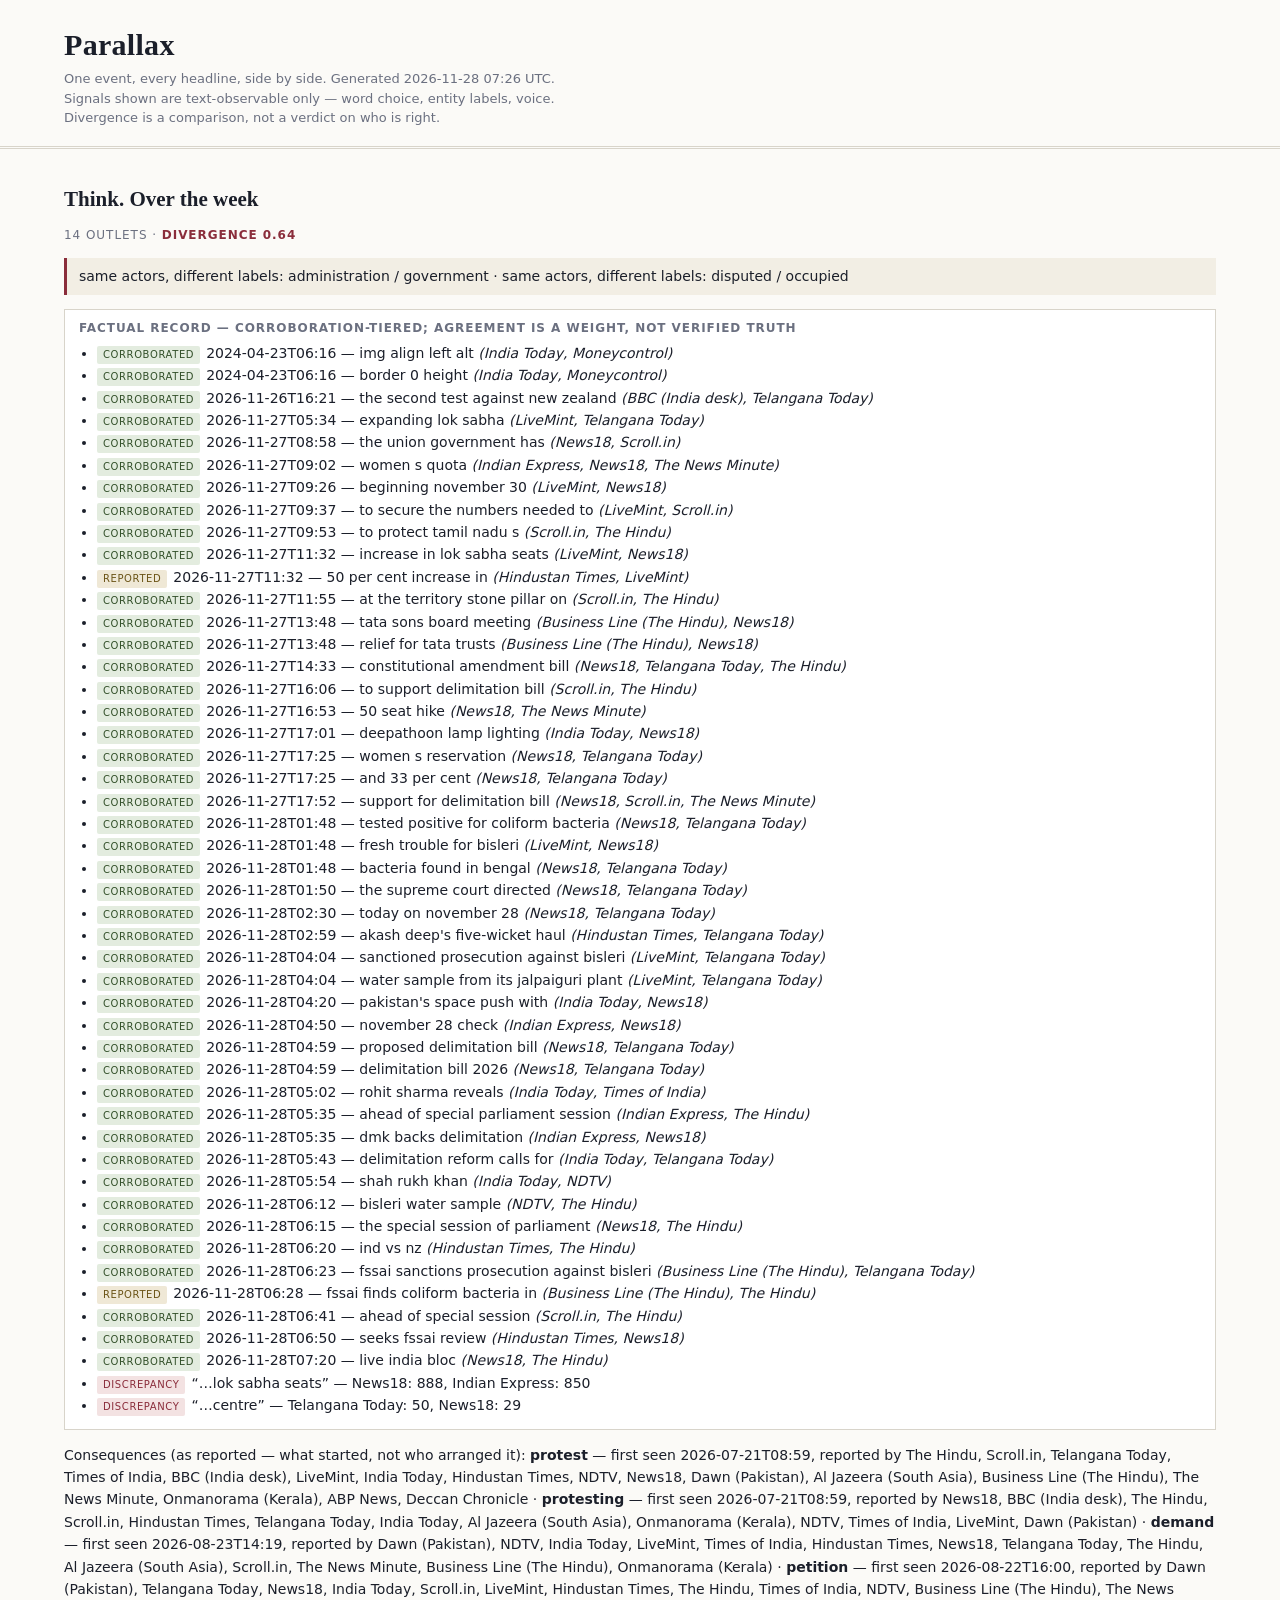
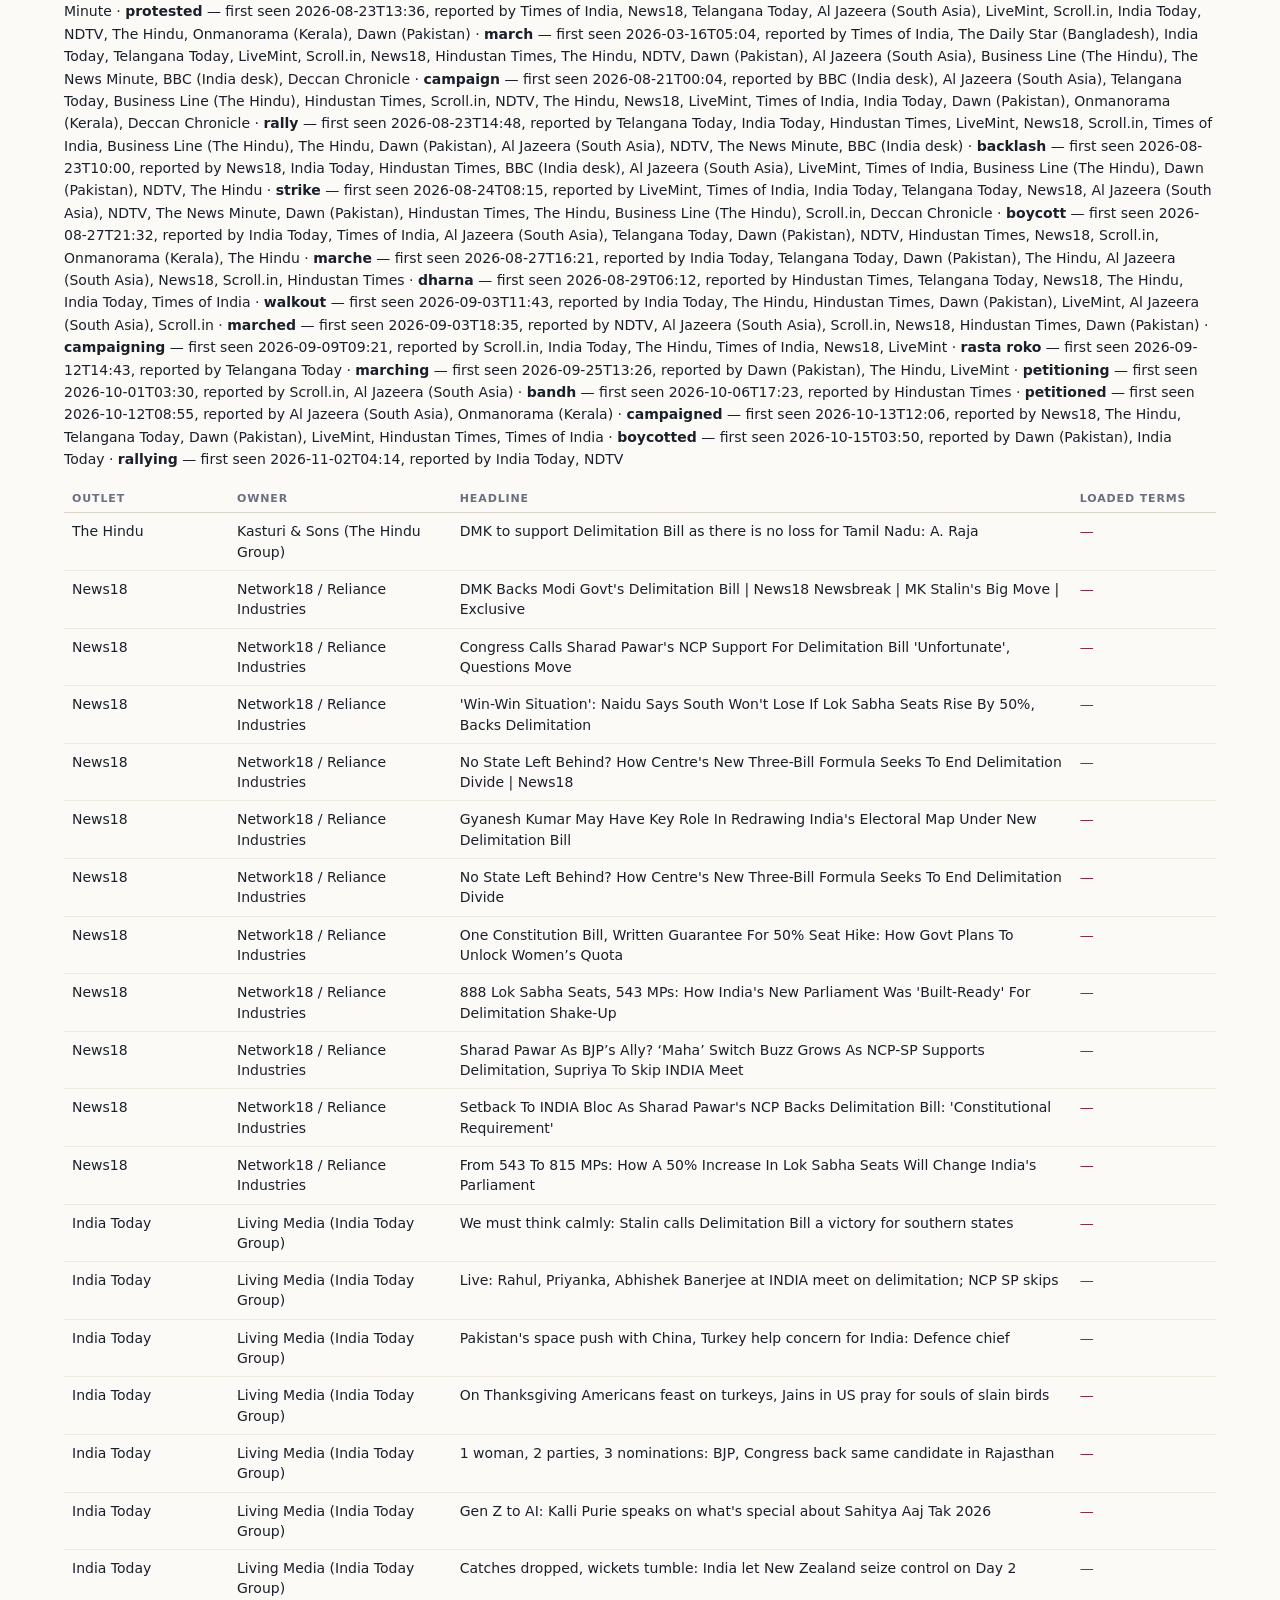
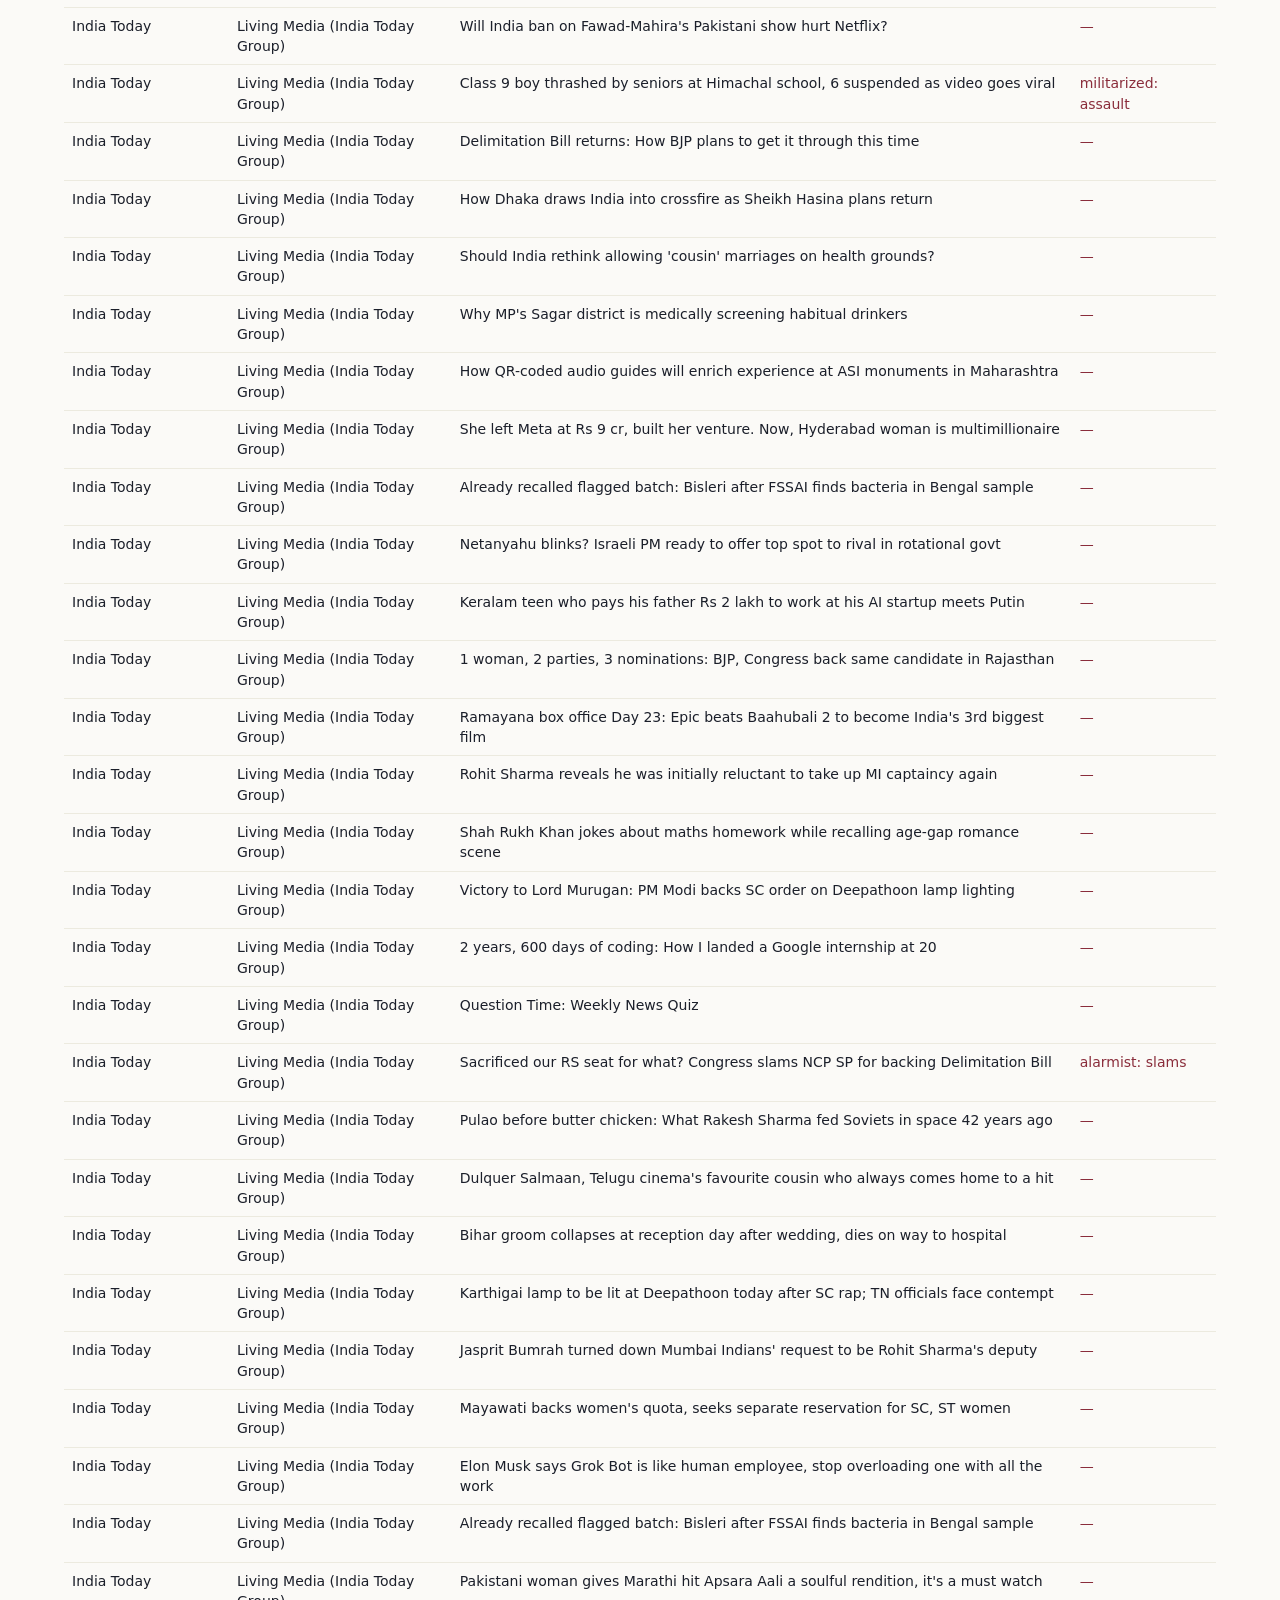
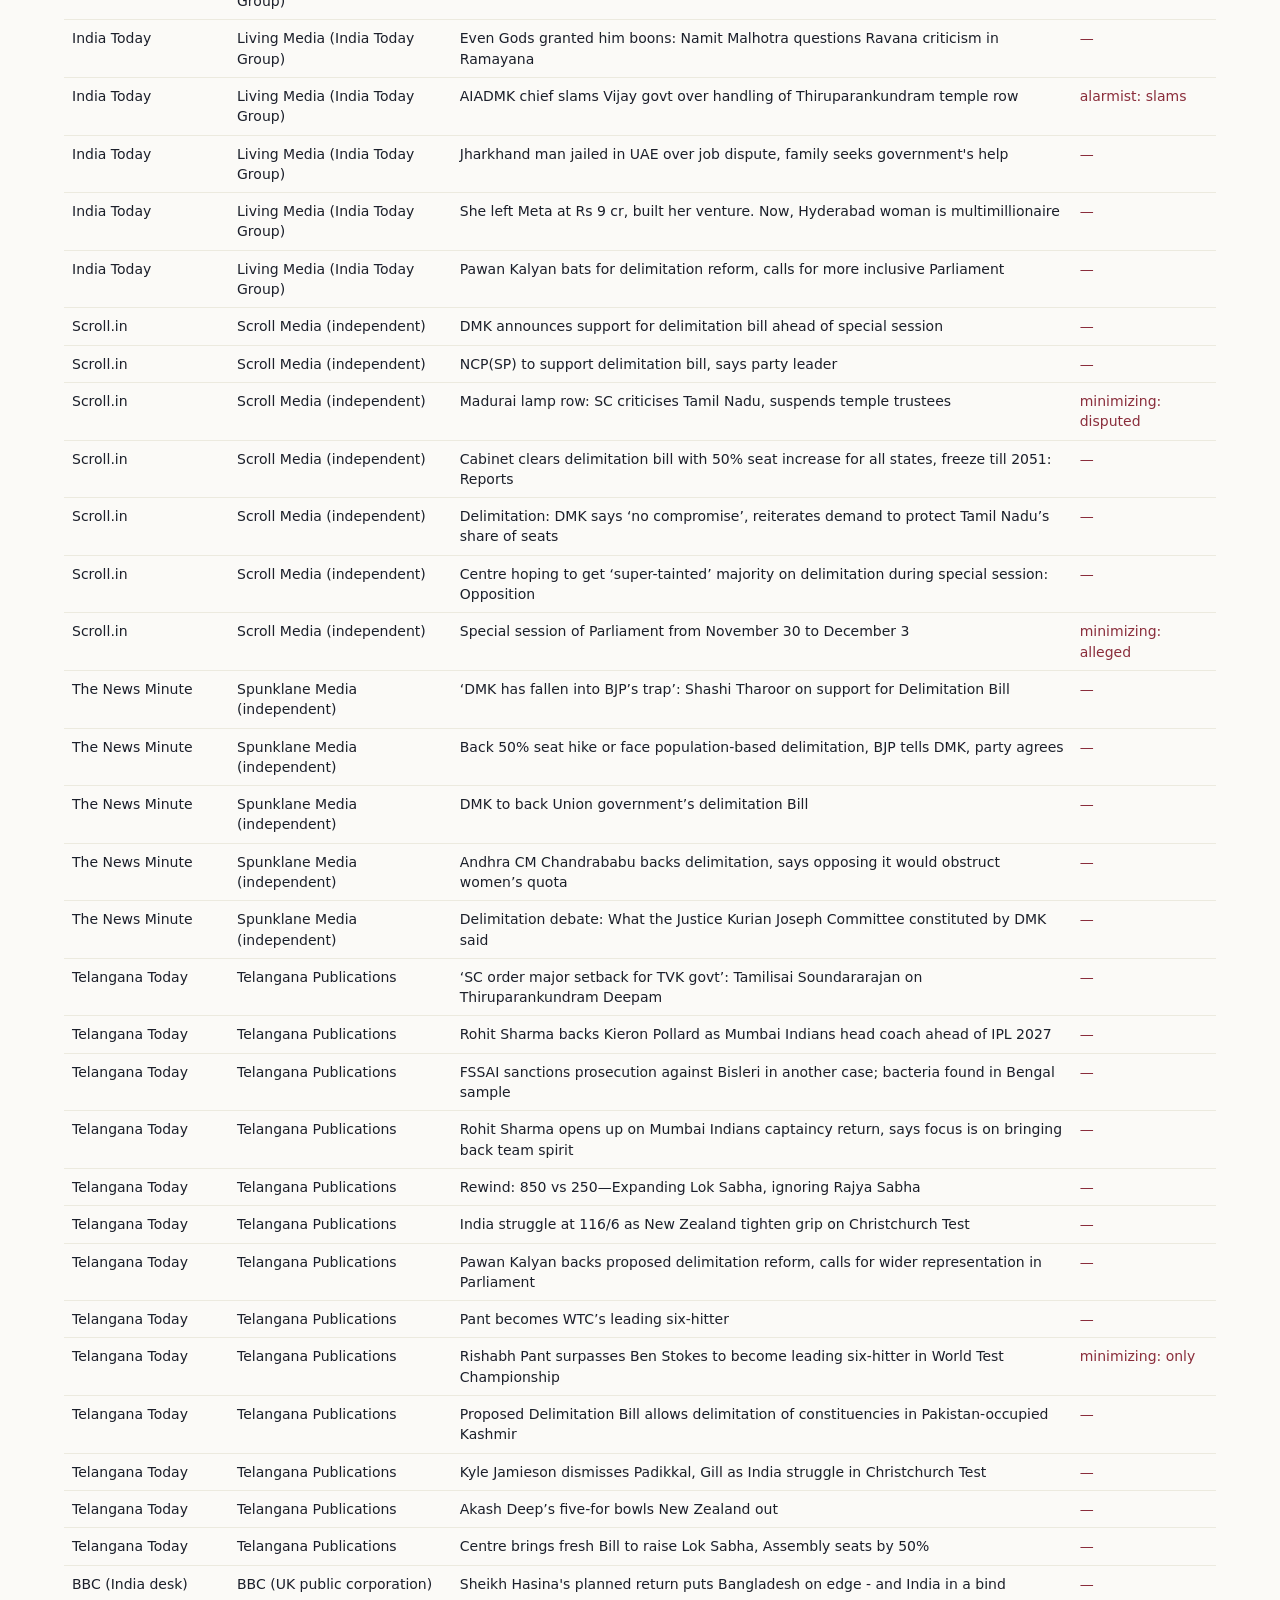
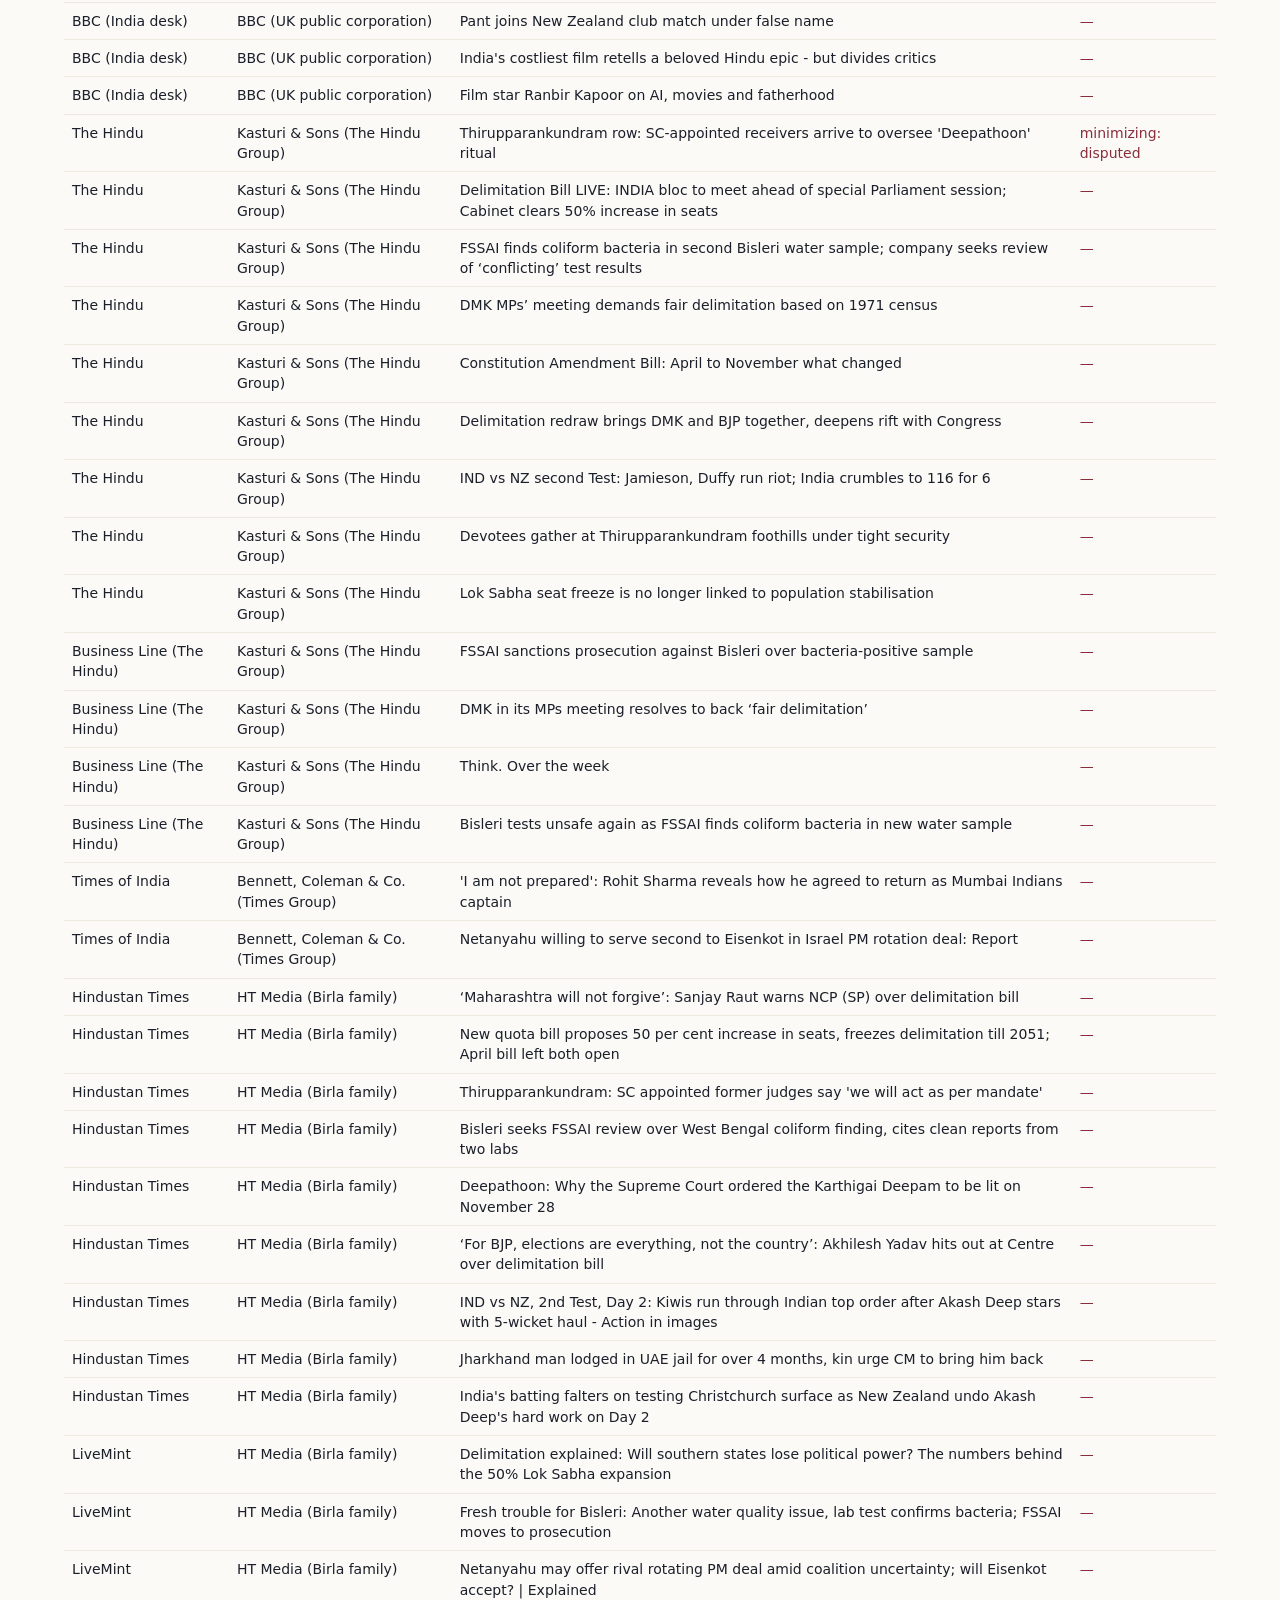
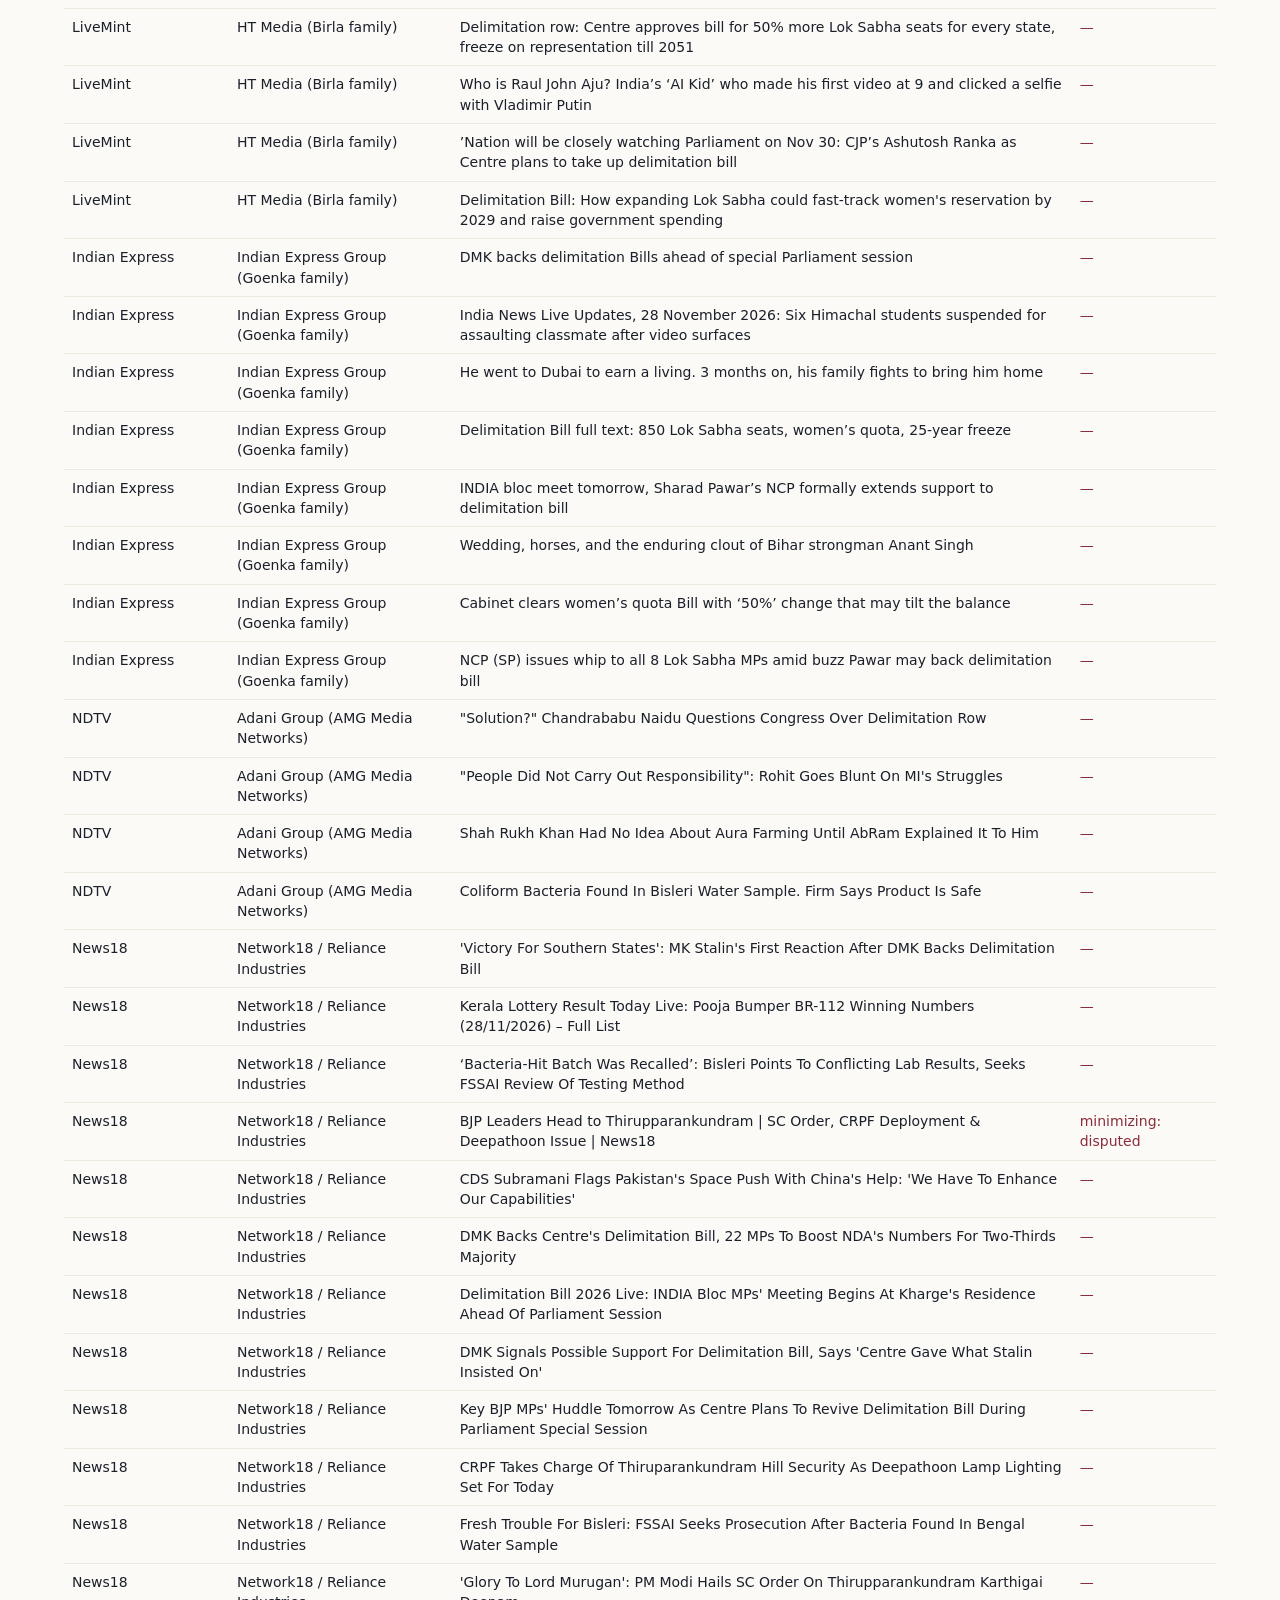
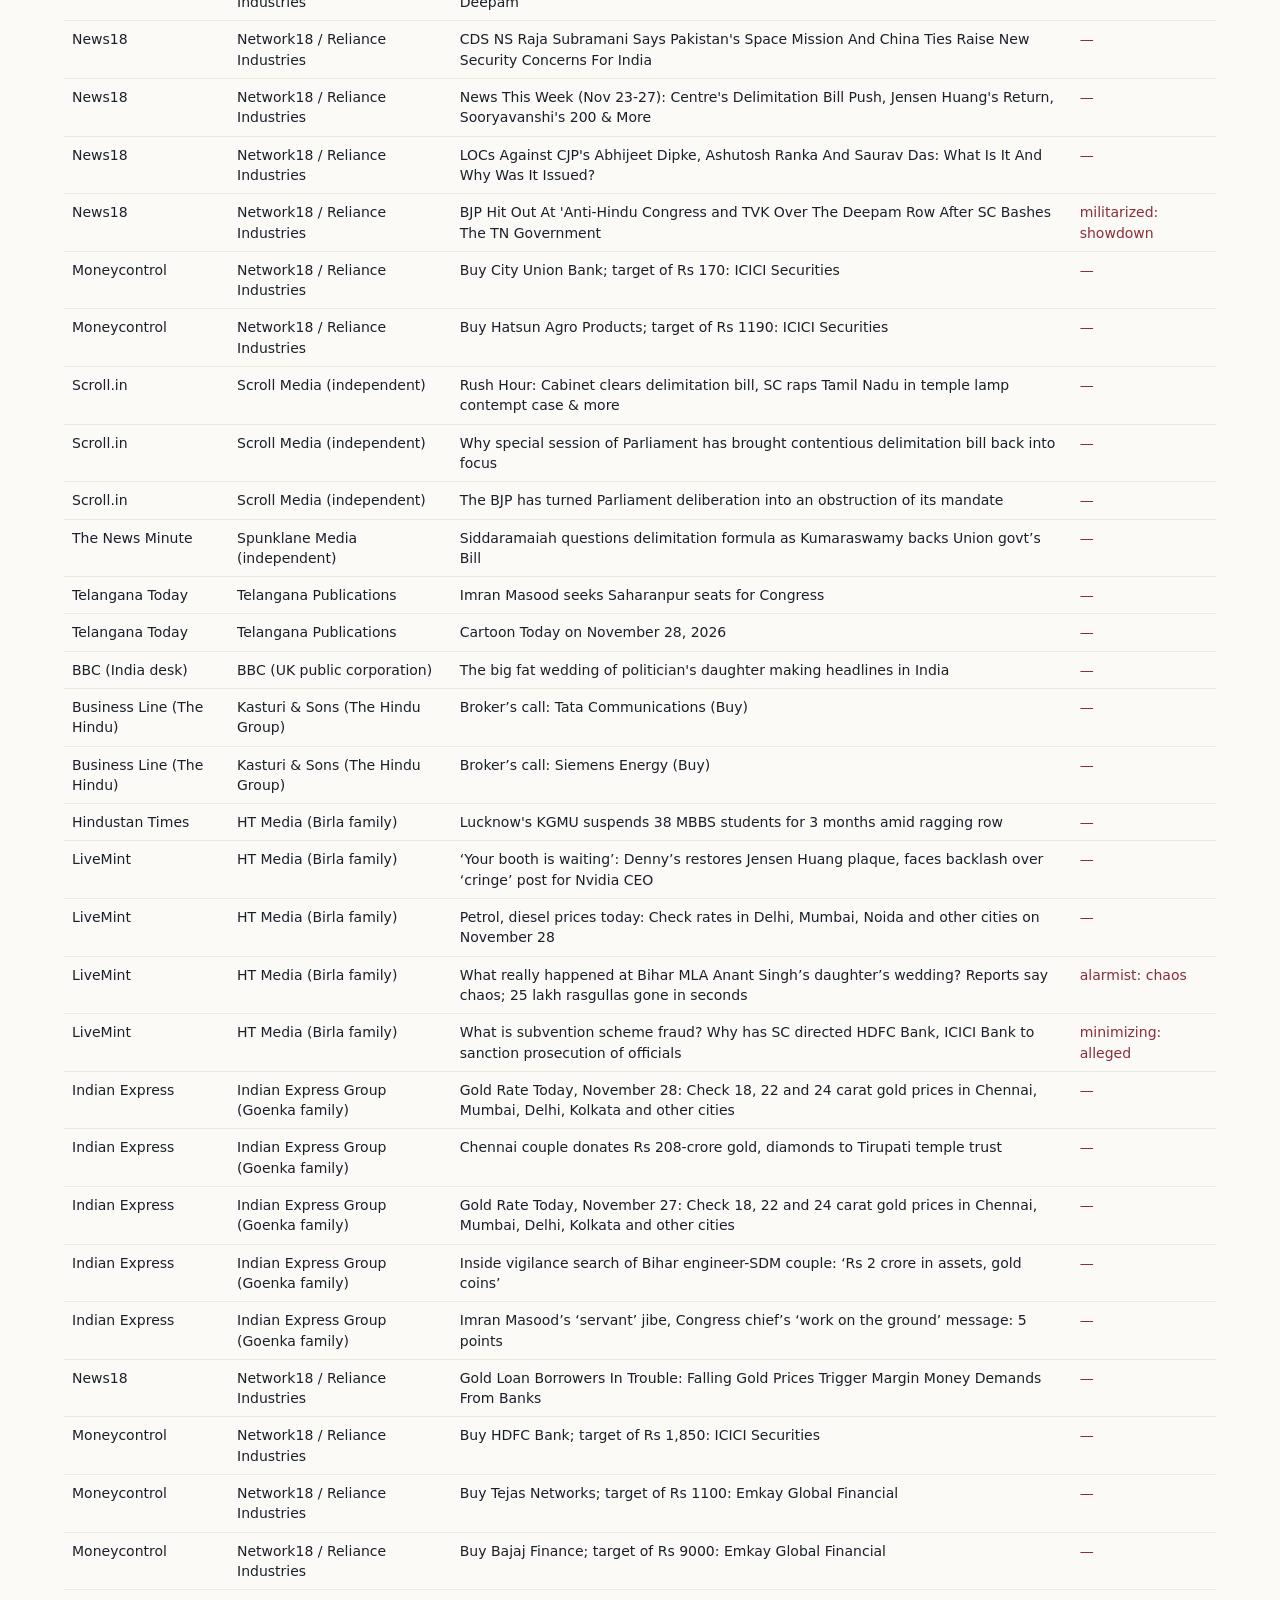
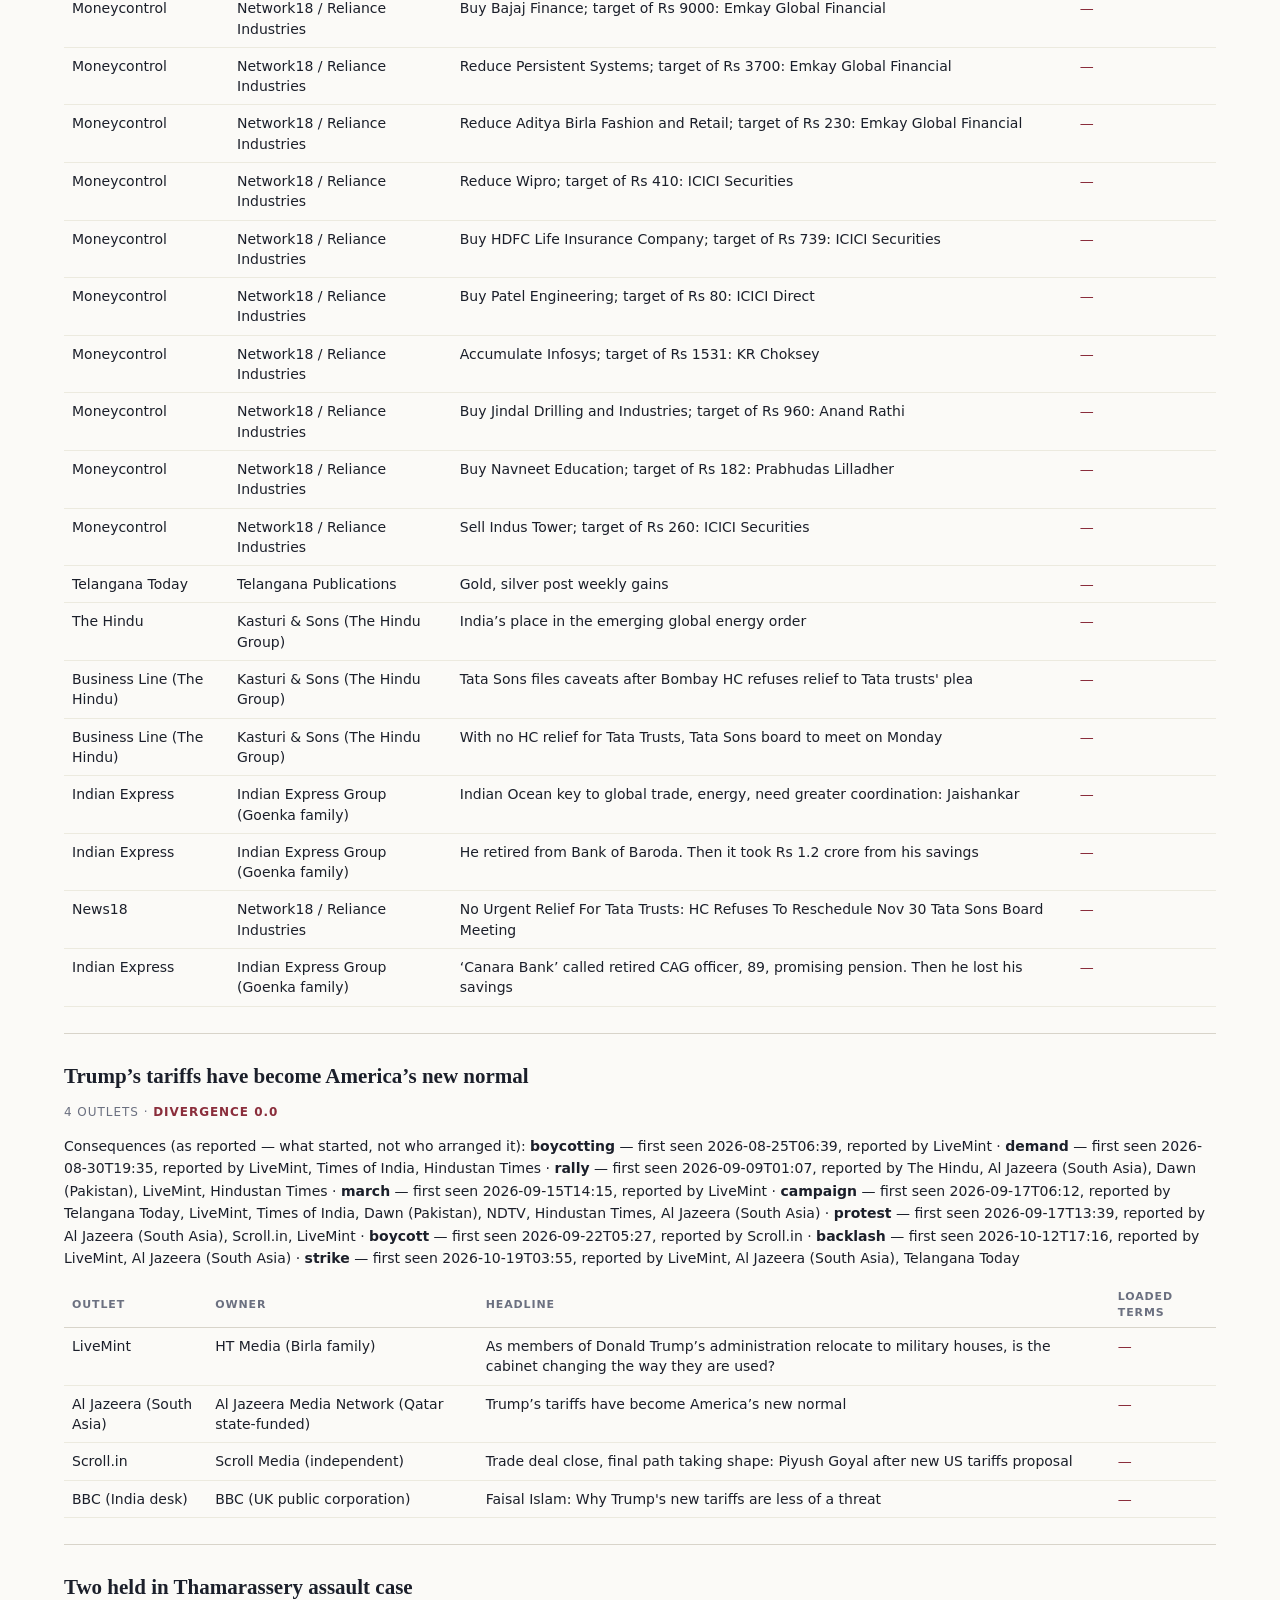
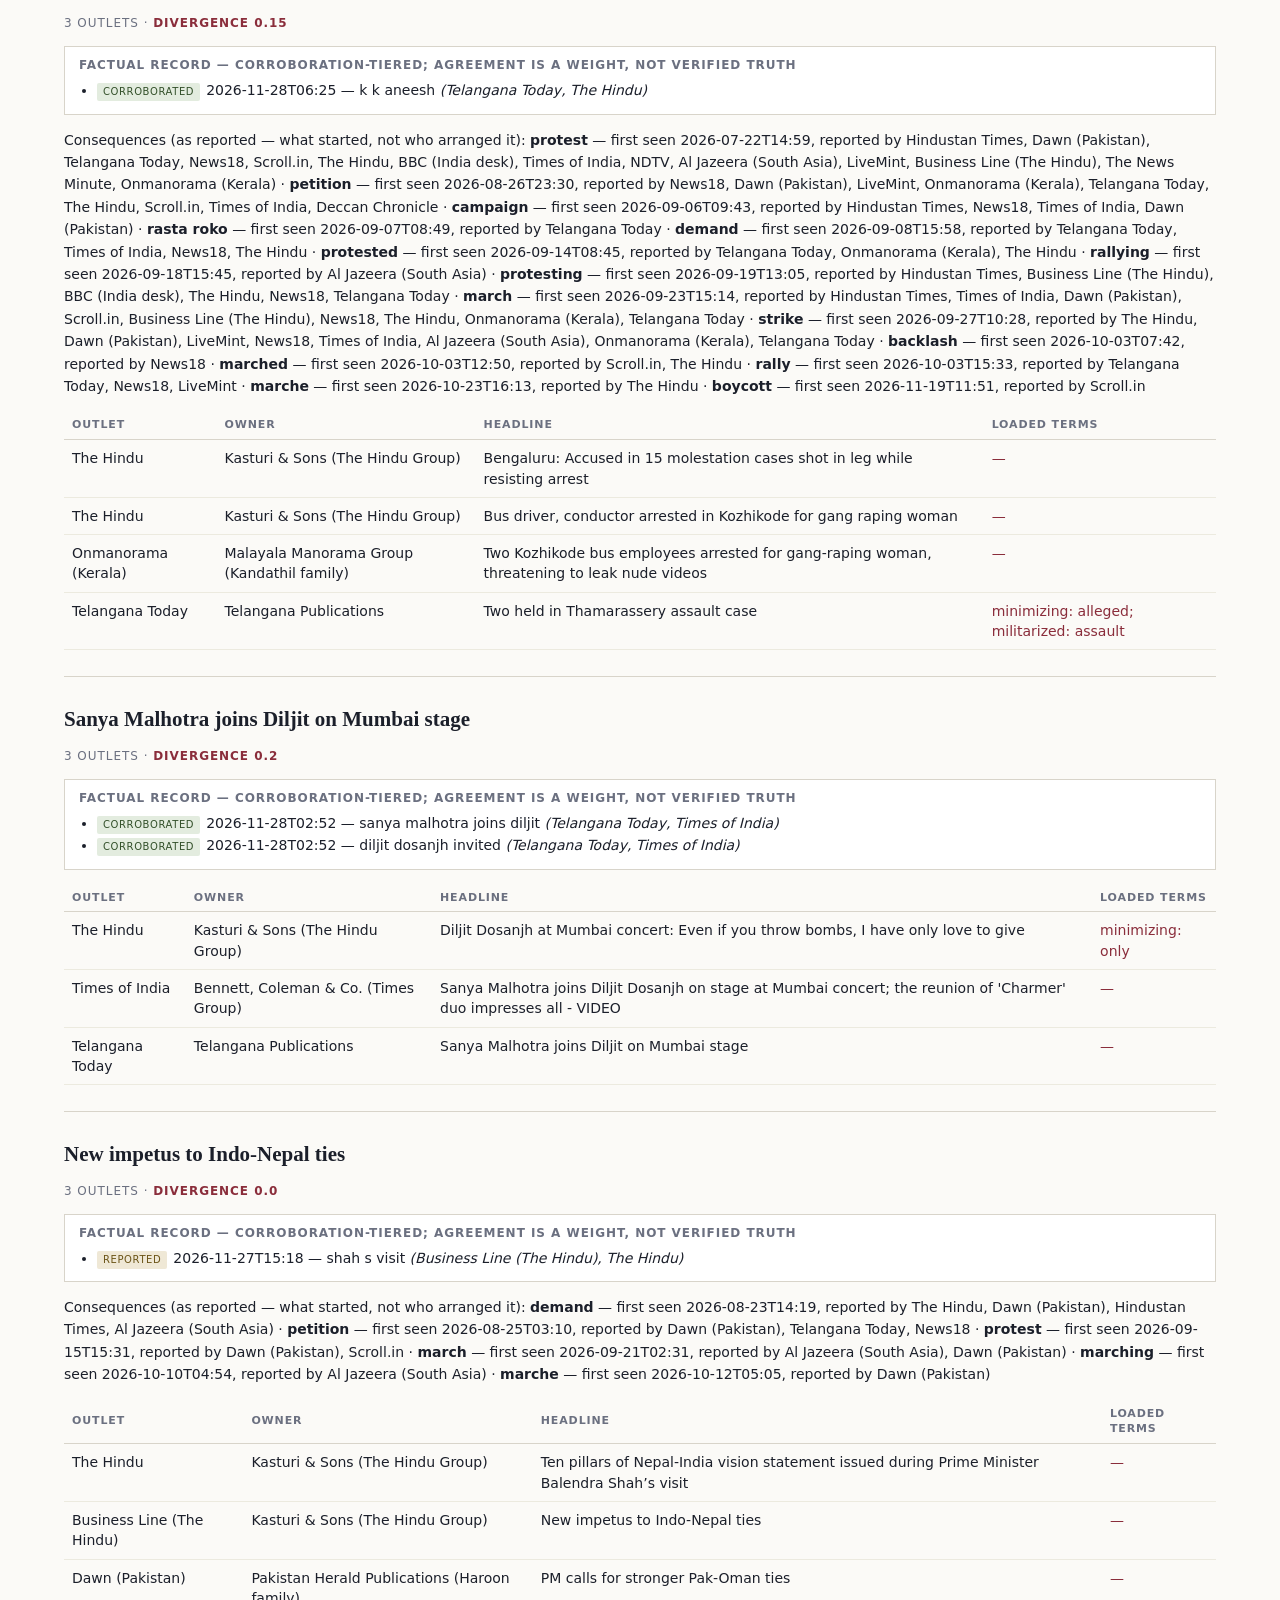
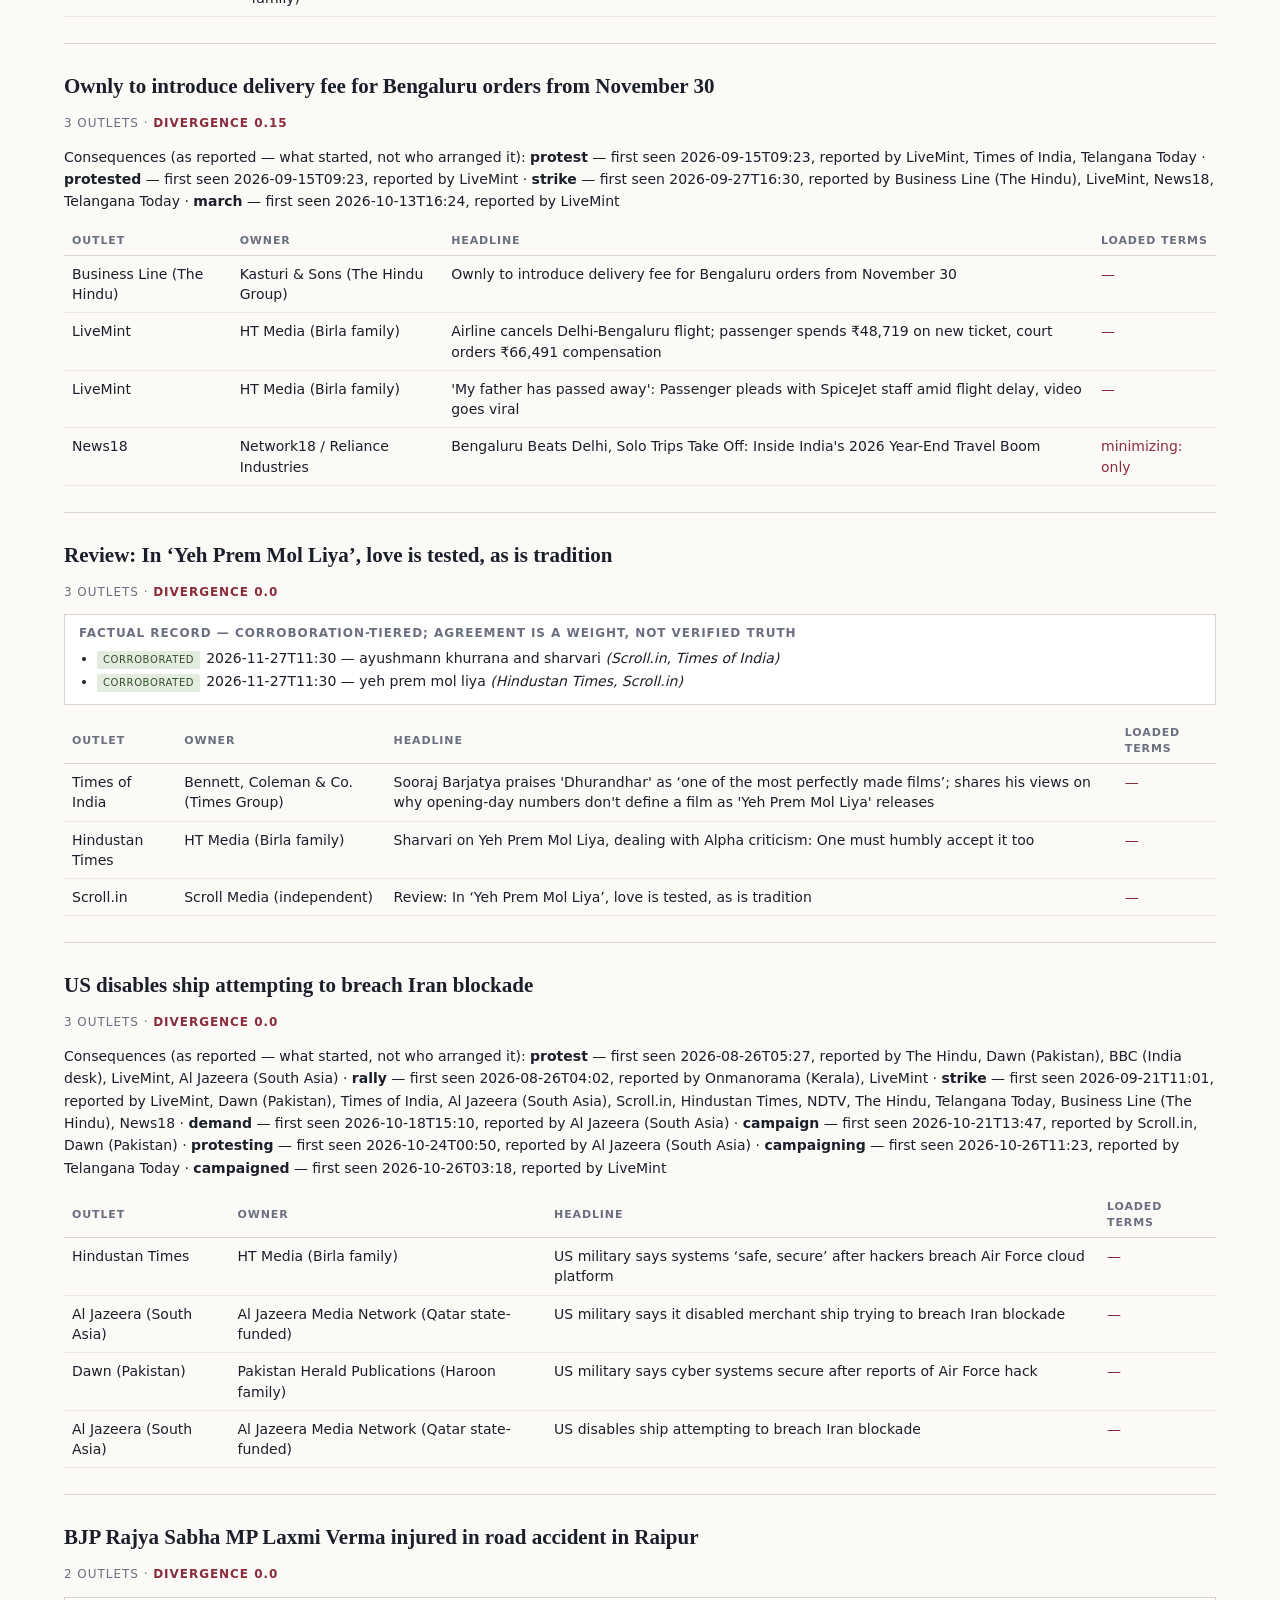
==== commit 384238eb: "reports: 2026-11-28-0726" ====
--- a/reports/index.html
+++ b/reports/index.html
@@ -35,233 +35,261 @@
 @media(max-width:640px){td:nth-child(2),th:nth-child(2){display:none}}
 </style></head><body>
 <header><h1>Parallax</h1>
-<p>One event, every headline, side by side. Generated 2026-11-27 21:00 UTC.
+<p>One event, every headline, side by side. Generated 2026-11-28 07:26 UTC.
 Signals shown are text-observable only — word choice, entity labels,
 voice. Divergence is a comparison, not a verdict on who is right.</p>
 </header><main><section class="story">
-  <h2>The Opposition&#x27;s own goal</h2>
+  <h2>Think. Over the week</h2>
   <p class="meta">14 outlets ·
-    <span class="score">divergence 0.42</span></p>
-  <p class="diverge">same actors, different labels: administration / government</p><div class="record"><h3>Factual record — corroboration-tiered; agreement is a weight, not verified truth</h3><ul><li><span class="tier corroborated">corroborated</span>2024-04-23T06:16 — img align left alt <em>(India Today, Moneycontrol)</em></li><li><span class="tier corroborated">corroborated</span>2024-04-23T06:16 — border 0 height <em>(India Today, Moneycontrol)</em></li><li><span class="tier corroborated">corroborated</span>2026-11-11T11:33 — the tamil nadu government <em>(BBC (India desk), News18)</em></li><li><span class="tier corroborated">corroborated</span>2026-11-16T08:13 — prime minister narendra modi <em>(BBC (India desk), NDTV)</em></li><li><span class="tier corroborated">corroborated</span>2026-11-26T13:01 — a href https www <em>(Dawn (Pakistan), India Today)</em></li><li><span class="tier corroborated">corroborated</span>2026-11-26T15:43 — family trust dispute <em>(India Today, LiveMint)</em></li><li><span class="tier corroborated">corroborated</span>2026-11-27T02:36 — jensen huang&#x27;s return <em>(LiveMint, News18)</em></li><li><span class="tier corroborated">corroborated</span>2026-11-27T06:06 — the supreme court has <em>(LiveMint, News18)</em></li><li><span class="tier corroborated">corroborated</span>2026-11-27T08:16 — tamil nadu cm vijay <em>(News18, Scroll.in)</em></li><li><span class="tier corroborated">corroborated</span>2026-11-27T08:58 — the union government has <em>(News18, Scroll.in)</em></li><li><span class="tier corroborated">corroborated</span>2026-11-27T09:22 — cabinet clears delimitation bill <em>(News18, Scroll.in)</em></li><li><span class="tier corroborated">corroborated</span>2026-11-27T09:26 — special parliament session <em>(LiveMint, News18)</em></li><li><span class="tier corroborated">corroborated</span>2026-11-27T09:26 — ashutosh ranka has <em>(LiveMint, Telangana Today)</em></li><li><span class="tier corroborated">corroborated</span>2026-11-27T09:59 — lamp be lit at the territory <em>(News18, Scroll.in)</em></li><li><span class="tier corroborated">corroborated</span>2026-11-27T10:01 — suspends temple trustees <em>(News18, Scroll.in)</em></li><li><span class="tier corroborated">corroborated</span>2026-11-27T11:18 — the intrusion at cloud one was discovered within the past month or so during work to upgrade the system <em>(Dawn (Pakistan), NDTV)</em></li><li><span class="tier corroborated">corroborated</span>2026-11-27T11:18 — said adding that the discovery has led to disruption across the platform <em>(Dawn (Pakistan), NDTV)</em></li><li><span class="tier corroborated">corroborated</span>2026-11-27T11:18 — hackers breach us air force flagship cloud one computing platform <em>(Dawn (Pakistan), NDTV)</em></li><li><span class="tier corroborated">corroborated</span>2026-11-27T11:18 — us air force s flagship cloud <em>(Business Line (The Hindu), Dawn (Pakistan))</em></li><li><span class="tier corroborated">corroborated</span>2026-11-27T11:18 — the us air force s <em>(Dawn (Pakistan), Hindustan Times)</em></li><li><span class="tier corroborated">corroborated</span>2026-11-27T11:32 — 50 per cent <em>(LiveMint, News18, Telangana Today)</em></li><li><span class="tier corroborated">corroborated</span>2026-11-27T12:03 — members present and voting <em>(NDTV, News18)</em></li><li><span class="tier corroborated">corroborated</span>2026-11-27T12:42 — 50 increase in lok sabha seats <em>(Business Line (The Hindu), News18)</em></li><li><span class="tier corroborated">corroborated</span>2026-11-27T12:42 — in lok sabha seats would <em>(News18, Telangana Today)</em></li><li><span class="tier corroborated">corroborated</span>2026-11-27T13:04 — tvk mla arul vignesh arrested <em>(India Today, News18, The Hindu)</em></li><li><span class="tier corroborated">corroborated</span>2026-11-27T13:22 — zara h m <em>(Hindustan Times, India Today)</em></li><li><span class="tier corroborated">corroborated</span>2026-11-27T13:48 — tata sons board meeting <em>(Business Line (The Hindu), News18)</em></li><li><span class="tier corroborated">corroborated</span>2026-11-27T13:48 — relief for tata trusts <em>(Business Line (The Hindu), News18)</em></li><li><span class="tier corroborated">corroborated</span>2026-11-27T14:15 — rising stars asia cup <em>(India Today, Telangana Today)</em></li><li><span class="tier corroborated">corroborated</span>2026-11-27T14:33 — constitutional amendment bill <em>(News18, Telangana Today, The Hindu)</em></li><li><span class="tier corroborated">corroborated</span>2026-11-27T15:03 — cloud one platform <em>(Business Line (The Hindu), Hindustan Times)</em></li><li><span class="tier corroborated">corroborated</span>2026-11-27T16:05 — freeze till 2051 <em>(Scroll.in, The News Minute)</em></li><li><span class="tier corroborated">corroborated</span>2026-11-27T16:05 — 50 seat increase <em>(Hindustan Times, Scroll.in)</em></li><li><span class="tier corroborated">corroborated</span>2026-11-27T16:09 — 50 seat hike <em>(India Today, News18)</em></li><li><span class="tier corroborated">corroborated</span>2026-11-27T17:25 — women s reservation <em>(News18, Telangana Today)</em></li><li><span class="tier corroborated">corroborated</span>2026-11-27T17:25 — sc order on thirupparankundram <em>(News18, The Hindu)</em></li><li><span class="tier corroborated">corroborated</span>2026-11-27T17:32 — orders from bangladesh to india <em>(Hindustan Times, The Hindu)</em></li><li><span class="tier corroborated">corroborated</span>2026-11-27T17:32 — between november 1 and 18 <em>(Hindustan Times, The Hindu)</em></li><li><span class="tier corroborated">corroborated</span>2026-11-27T17:32 — lok sabha seats in <em>(News18, The Hindu)</em></li><li><span class="tier corroborated">corroborated</span>2026-11-27T18:16 — women&#x27;s asian champions trophy final <em>(India Today, NDTV)</em></li><li><span class="tier corroborated">corroborated</span>2026-11-27T18:16 — india thrash malaysia 6-2 <em>(India Today, NDTV)</em></li><li><span class="tier corroborated">corroborated</span>2026-11-27T18:56 — into asia cup rising stars final <em>(Dawn (Pakistan), NDTV)</em></li></ul></div><p class="conseq">Consequences (as reported — what started, not who arranged it): <strong>protest</strong> — first seen 2026-07-21T08:59, reported by The Hindu, Scroll.in, Telangana Today, Times of India, BBC (India desk), LiveMint, India Today, Hindustan Times, NDTV, News18, Dawn (Pakistan), Al Jazeera (South Asia), Business Line (The Hindu), The News Minute, Onmanorama (Kerala), ABP News, Deccan Chronicle · <strong>protesting</strong> — first seen 2026-07-21T08:59, reported by News18, BBC (India desk), The Hindu, Scroll.in, Hindustan Times, Telangana Today, India Today, Al Jazeera (South Asia), Onmanorama (Kerala), NDTV, Times of India, LiveMint, Dawn (Pakistan) · <strong>demand</strong> — first seen 2026-08-23T14:19, reported by Dawn (Pakistan), NDTV, India Today, LiveMint, Times of India, Hindustan Times, News18, Telangana Today, The Hindu, Al Jazeera (South Asia), Scroll.in, The News Minute, Business Line (The Hindu), Onmanorama (Kerala) · <strong>petition</strong> — first seen 2026-08-22T16:00, reported by Dawn (Pakistan), Telangana Today, News18, India Today, Scroll.in, LiveMint, Hindustan Times, The Hindu, Times of India, NDTV, Business Line (The Hindu), The News Minute · <strong>protested</strong> — first seen 2026-08-23T13:36, reported by Times of India, News18, Telangana Today, Al Jazeera (South Asia), LiveMint, Scroll.in, India Today, NDTV, The Hindu, Onmanorama (Kerala), Dawn (Pakistan) · <strong>march</strong> — first seen 2026-03-16T05:04, reported by Times of India, The Daily Star (Bangladesh), India Today, Telangana Today, LiveMint, Scroll.in, News18, Hindustan Times, The Hindu, NDTV, Dawn (Pakistan), Al Jazeera (South Asia), Business Line (The Hindu), The News Minute, BBC (India desk), Deccan Chronicle · <strong>campaign</strong> — first seen 2026-08-21T00:04, reported by BBC (India desk), Al Jazeera (South Asia), Telangana Today, Business Line (The Hindu), Hindustan Times, Scroll.in, NDTV, The Hindu, News18, LiveMint, Times of India, India Today, Dawn (Pakistan), Onmanorama (Kerala), Deccan Chronicle · <strong>rally</strong> — first seen 2026-08-23T14:48, reported by Telangana Today, India Today, Hindustan Times, LiveMint, News18, Scroll.in, Times of India, Business Line (The Hindu), The Hindu, Dawn (Pakistan), Al Jazeera (South Asia), NDTV, The News Minute, BBC (India desk) · <strong>backlash</strong> — first seen 2026-08-23T10:00, reported by News18, India Today, Hindustan Times, BBC (India desk), Al Jazeera (South Asia), LiveMint, Times of India, Business Line (The Hindu), Dawn (Pakistan), NDTV, The Hindu · <strong>strike</strong> — first seen 2026-08-24T08:15, reported by LiveMint, Times of India, India Today, Telangana Today, News18, Al Jazeera (South Asia), NDTV, The News Minute, Dawn (Pakistan), Hindustan Times, The Hindu, Business Line (The Hindu), Scroll.in, Deccan Chronicle · <strong>boycott</strong> — first seen 2026-08-27T21:32, reported by India Today, Times of India, Al Jazeera (South Asia), Telangana Today, Dawn (Pakistan), NDTV, Hindustan Times, News18, Scroll.in, Onmanorama (Kerala), The Hindu · <strong>marche</strong> — first seen 2026-08-27T16:21, reported by India Today, Telangana Today, Dawn (Pakistan), The Hindu, Al Jazeera (South Asia), News18, Scroll.in, Hindustan Times · <strong>dharna</strong> — first seen 2026-08-29T06:12, reported by Hindustan Times, Telangana Today, News18, The Hindu, India Today, Times of India · <strong>walkout</strong> — first seen 2026-09-03T11:43, reported by India Today, The Hindu, Hindustan Times, Dawn (Pakistan), LiveMint, Al Jazeera (South Asia), Scroll.in · <strong>marched</strong> — first seen 2026-09-03T18:35, reported by NDTV, Al Jazeera (South Asia), Scroll.in, News18, Hindustan Times, Dawn (Pakistan) · <strong>campaigning</strong> — first seen 2026-09-09T09:21, reported by Scroll.in, India Today, The Hindu, Times of India, News18, LiveMint · <strong>rasta roko</strong> — first seen 2026-09-12T14:43, reported by Telangana Today · <strong>marching</strong> — first seen 2026-09-25T13:26, reported by Dawn (Pakistan), The Hindu, LiveMint · <strong>petitioning</strong> — first seen 2026-10-01T03:30, reported by Scroll.in, Al Jazeera (South Asia) · <strong>bandh</strong> — first seen 2026-10-06T17:23, reported by Hindustan Times · <strong>petitioned</strong> — first seen 2026-10-12T08:55, reported by Al Jazeera (South Asia), Onmanorama (Kerala) · <strong>campaigned</strong> — first seen 2026-10-13T12:06, reported by News18, The Hindu, Telangana Today, Dawn (Pakistan), LiveMint, Hindustan Times, Times of India · <strong>boycotted</strong> — first seen 2026-10-15T03:50, reported by Dawn (Pakistan), India Today · <strong>rallying</strong> — first seen 2026-11-02T04:14, reported by India Today, NDTV</p>
-  <table><thead><tr><th>Outlet</th><th>Owner</th><th>Headline</th>
-  <th>Loaded terms</th></tr></thead><tbody><tr><td>The Hindu</td><td>Kasturi &amp; Sons (The Hindu Group)</td><td>Kallakurichi TVK MLA Arul Vignesh arrested on charges of harassing IAS officer</td><td class='loaded'>—</td></tr><tr><td>News18</td><td>Network18 / Reliance Industries</td><td>TVK MLA Arul Vignesh Arrested After Woman District Collector Files Sexual Harassment Complaint</td><td class='loaded'>—</td></tr><tr><td>India Today</td><td>Living Media (India Today Group)</td><td>TVK MLA Arul Vignesh arrested over woman IAS officer&#x27;s harassment complaint</td><td class='loaded'>—</td></tr><tr><td>India Today</td><td>Living Media (India Today Group)</td><td>From Nitish allies to JDU rebels: Political missteps of Anant Singh, Anand Mohan</td><td class='loaded'>—</td></tr><tr><td>India Today</td><td>Living Media (India Today Group)</td><td>Keralam teen who pays his father Rs 2 lakh to work at his AI startup meets Putin</td><td class='loaded'>—</td></tr><tr><td>India Today</td><td>Living Media (India Today Group)</td><td>Deepam to be lit on Deepathoon today, SC orders; contempt notice to TN officials</td><td class='loaded'>—</td></tr><tr><td>India Today</td><td>Living Media (India Today Group)</td><td>It&#x27;s only love from my side: Diljit addresses bomb threat at Mumbai concert</td><td class='loaded'>minimizing: only</td></tr><tr><td>India Today</td><td>Living Media (India Today Group)</td><td>UP cop with 1.34 lakh Instagram followers suspended for robbing 1 kg of gold</td><td class='loaded'>—</td></tr><tr><td>India Today</td><td>Living Media (India Today Group)</td><td>Shah Rukh, Kareena go old school and stay cool in King&#x27;s Daddy Cool song</td><td class='loaded'>—</td></tr><tr><td>India Today</td><td>Living Media (India Today Group)</td><td>Bihar groom collapses at reception day after wedding, dies on way to hospital</td><td class='loaded'>—</td></tr><tr><td>India Today</td><td>Living Media (India Today Group)</td><td>Electric Mini Cooper launched in India at Rs 53.90 lakh</td><td class='loaded'>—</td></tr><tr><td>India Today</td><td>Living Media (India Today Group)</td><td>SC-ordered mediation fails in Sunjay Kapur&#x27;s Rs 30,000-crore family trust dispute</td><td class='loaded'>—</td></tr><tr><td>India Today</td><td>Living Media (India Today Group)</td><td>Key Putin ally questions Ukraine war logic, invokes Russia&#x27;s past ties to Mongolia</td><td class='loaded'>militarized: war</td></tr><tr><td>India Today</td><td>Living Media (India Today Group)</td><td>Bessent, Blanche among Trump officials moving into military housing amid threats</td><td class='loaded'>—</td></tr><tr><td>India Today</td><td>Living Media (India Today Group)</td><td>Mob storms UP police outpost, beats cop, tears his badge over complaint registration</td><td class='loaded'>—</td></tr><tr><td>India Today</td><td>Living Media (India Today Group)</td><td>India thrash Malaysia 6-2, storm into Women&#x27;s Asian Champions Trophy final</td><td class='loaded'>—</td></tr><tr><td>India Today</td><td>Living Media (India Today Group)</td><td>Bhopal man turns car into protest billboard over slow justice, 5-year wait for kid</td><td class='loaded'>militarized: battle</td></tr><tr><td>India Today</td><td>Living Media (India Today Group)</td><td>Day after India&#x27;s exit, Pakistan book place in final of Rising Stars Asia Cup</td><td class='loaded'>—</td></tr><tr><td>India Today</td><td>Living Media (India Today Group)</td><td>Valmiki man found dead at UP tomb complex, needle seized; substance abuse suspected</td><td class='loaded'>—</td></tr><tr><td>India Today</td><td>Living Media (India Today Group)</td><td>Rahul vows fight against Delimitation Bill, Congress signals INDIA bloc rethink</td><td class='loaded'>—</td></tr><tr><td>India Today</td><td>Living Media (India Today Group)</td><td>Bigger Lok Sabha, same state share: What will govern India&#x27;s new electoral map?</td><td class='loaded'>—</td></tr><tr><td>The News Minute</td><td>Spunklane Media (independent)</td><td>Draft delimitation Bill released: 50% increase in seats, 850-seat Lok Sabha, freeze till 2051</td><td class='loaded'>—</td></tr><tr><td>Telangana Today</td><td>Telangana Publications</td><td>Centre brings fresh Bill to raise Lok Sabha, Assembly seats by 50%</td><td class='loaded'>—</td></tr><tr><td>Telangana Today</td><td>Telangana Publications</td><td>Naidu urges parties to back Delimitation Bill and women’s reservation</td><td class='loaded'>—</td></tr><tr><td>Telangana Today</td><td>Telangana Publications</td><td>Harsh Dubey returns to Vidarbha squad after India A’s Rising Stars Asia Cup campaign</td><td class='loaded'>—</td></tr><tr><td>Dawn (Pakistan)</td><td>Pakistan Herald Publications (Haroon family)</td><td>Pakistan Shaheens cruise into Asia Cup Rising Stars final with five-wicket win over Bangladesh ‘A’</td><td class='loaded'>—</td></tr><tr><td>Dawn (Pakistan)</td><td>Pakistan Herald Publications (Haroon family)</td><td>ECP says it cannot force parties to field women on winnable seats</td><td class='loaded'>—</td></tr><tr><td>The Hindu</td><td>Kasturi &amp; Sons (The Hindu Group)</td><td>Centre proposes freeze on Lok Sabha seat proportions for States until 2051</td><td class='loaded'>—</td></tr><tr><td>The Hindu</td><td>Kasturi &amp; Sons (The Hindu Group)</td><td>Lok Sabha seat freeze is no longer linked to population stabilisation</td><td class='loaded'>—</td></tr><tr><td>Business Line (The Hindu)</td><td>Kasturi &amp; Sons (The Hindu Group)</td><td>Thirupparankundram row: orders Karthigai Deepam to be lit on November 28; issues contempt notice</td><td class='loaded'>minimizing: only</td></tr><tr><td>Business Line (The Hindu)</td><td>Kasturi &amp; Sons (The Hindu Group)</td><td>Cabinet clears fresh Constitution Amendment Bill, proposes 50% increase in Lok Sabha seats across States</td><td class='loaded'>—</td></tr><tr><td>Hindustan Times</td><td>HT Media (Birla family)</td><td>Trump stands by calling Putin his ‘friend’ despite backlash from Zelensky: ‘I want to make a deal’</td><td class='loaded'>militarized: war</td></tr><tr><td>Hindustan Times</td><td>HT Media (Birla family)</td><td>What changes in the new delimitation bill: Women&#x27;s reservation, delimitation commission and 50% seat increase</td><td class='loaded'>—</td></tr><tr><td>LiveMint</td><td>HT Media (Birla family)</td><td>Delimitation row: Centre approves bill for 50% more Lok Sabha seats for every state, freeze on representation till 2051</td><td class='loaded'>—</td></tr><tr><td>LiveMint</td><td>HT Media (Birla family)</td><td>Who is Raul John Aju? India’s ‘AI Kid’ who made his first video at 9 and clicked a selfie with Vladimir Putin</td><td class='loaded'>—</td></tr><tr><td>LiveMint</td><td>HT Media (Birla family)</td><td>Who is Rani Kapur? The central figure in Sunjay Kapur’s estate dispute with his widow, Priya, and Karisma Kapoor’s kids</td><td class='loaded'>—</td></tr><tr><td>LiveMint</td><td>HT Media (Birla family)</td><td>RK Family Trust dispute: Supreme Court ends mediation between Rani Kapur, Priya Sachdev Kapur; here’s why</td><td class='loaded'>militarized: battle</td></tr><tr><td>LiveMint</td><td>HT Media (Birla family)</td><td>Delimitation Bill: How expanding Lok Sabha could fast-track women&#x27;s reservation by 2029 and raise government spending</td><td class='loaded'>—</td></tr><tr><td>LiveMint</td><td>HT Media (Birla family)</td><td>Trump says Putin &#x27;would like to make a deal&#x27; to end Ukraine war; urges him to end &#x27;military aggression&#x27; | Key takeaways</td><td class='loaded'>militarized: war</td></tr><tr><td>LiveMint</td><td>HT Media (Birla family)</td><td>&#x27;I did a great thing&#x27;: Trump defends Jensen Huang&#x27;s &#x27;second term&#x27; as Nvidia CEO despite national security concerns</td><td class='loaded'>—</td></tr><tr><td>NDTV</td><td>Adani Group (AMG Media Networks)</td><td>Hasan Nawaz&#x27;s All-Round Show Powers Pakistan A Into Asia Cup Rising Stars Final</td><td class='loaded'>—</td></tr><tr><td>NDTV</td><td>Adani Group (AMG Media Networks)</td><td>Chandrababu Naidu Backs Delimitation Push, Flags South&#x27;s &#x27;Population&#x27; Concern</td><td class='loaded'>—</td></tr><tr><td>NDTV</td><td>Adani Group (AMG Media Networks)</td><td>Centre&#x27;s Delimitation Push: How Numbers Stack Up For NDA In Lok Sabha</td><td class='loaded'>—</td></tr><tr><td>NDTV</td><td>Adani Group (AMG Media Networks)</td><td>Hockey: India Thrash Malaysia 6-2 To Enter Women&#x27;s Asian Champions Trophy Final</td><td class='loaded'>—</td></tr><tr><td>News18</td><td>Network18 / Reliance Industries</td><td>&#x27;Win-Win Situation&#x27;: Naidu Says South Won&#x27;t Lose If Lok Sabha Seats Rise By 50%, Backs Delimitation</td><td class='loaded'>—</td></tr><tr><td>News18</td><td>Network18 / Reliance Industries</td><td>No State Left Behind? How Centre&#x27;s New Three-Bill Formula Seeks To End Delimitation Divide | News18</td><td class='loaded'>—</td></tr><tr><td>News18</td><td>Network18 / Reliance Industries</td><td>Gyanesh Kumar May Have Key Role In Redrawing India&#x27;s Electoral Map Under New Delimitation Bill</td><td class='loaded'>—</td></tr><tr><td>News18</td><td>Network18 / Reliance Industries</td><td>No State Left Behind? How Centre&#x27;s New Three-Bill Formula Seeks To End Delimitation Divide</td><td class='loaded'>—</td></tr><tr><td>News18</td><td>Network18 / Reliance Industries</td><td>&#x27;Glory To Lord Murugan&#x27;: PM Modi Hails SC Order On Thirupparankundram Karthigai Deepam</td><td class='loaded'>—</td></tr><tr><td>News18</td><td>Network18 / Reliance Industries</td><td>One Constitution Bill, Written Guarantee For 50% Seat Hike: How Govt Plans To Unlock Women’s Quota</td><td class='loaded'>—</td></tr><tr><td>News18</td><td>Network18 / Reliance Industries</td><td>888 Lok Sabha Seats, 543 MPs: How India&#x27;s New Parliament Was &#x27;Built-Ready&#x27; For Delimitation Shake-Up</td><td class='loaded'>—</td></tr><tr><td>News18</td><td>Network18 / Reliance Industries</td><td>Sharad Pawar As BJP’s Ally? ‘Maha’ Switch Buzz Grows As NCP-SP Supports Delimitation, Supriya To Skip INDIA Meet</td><td class='loaded'>—</td></tr><tr><td>News18</td><td>Network18 / Reliance Industries</td><td>Setback To INDIA Bloc As Sharad Pawar&#x27;s NCP Backs Delimitation Bill: &#x27;Constitutional Requirement&#x27;</td><td class='loaded'>—</td></tr><tr><td>News18</td><td>Network18 / Reliance Industries</td><td>News This Week (Nov 23-27): Centre&#x27;s Delimitation Bill Push, Jensen Huang&#x27;s Return, Sooryavanshi&#x27;s 200 &amp; More</td><td class='loaded'>—</td></tr><tr><td>News18</td><td>Network18 / Reliance Industries</td><td>From 543 To 815 MPs: How A 50% Increase In Lok Sabha Seats Will Change India&#x27;s Parliament</td><td class='loaded'>—</td></tr><tr><td>News18</td><td>Network18 / Reliance Industries</td><td>BJP Hit Out At &#x27;Anti-Hindu Congress and TVK Over The Deepam Row After SC Bashes The TN Government</td><td class='loaded'>militarized: showdown</td></tr><tr><td>News18</td><td>Network18 / Reliance Industries</td><td>After SC&#x27;s Deepathoon Order, BJP Targets Vijay, Says ‘He Hates Sanatan Dharma’</td><td class='loaded'>—</td></tr><tr><td>News18</td><td>Network18 / Reliance Industries</td><td>SC&#x27;s Deepam Order: All Devotees Can Light Lamp, CRPF To Secure Temple &amp; Dargah | EXCLUSIVE DETAILS</td><td class='loaded'>minimizing: disputed</td></tr><tr><td>News18</td><td>Network18 / Reliance Industries</td><td>Supriya Sule To Skip INDIA Bloc Meeting | Sharad Pawar Unwell, NCP-SP MPs To Attend | News18</td><td class='loaded'>—</td></tr><tr><td>News18</td><td>Network18 / Reliance Industries</td><td>Can BJP Get Delimitation Bill Passed With Less Than 360 Votes? There Is A Way</td><td class='loaded'>—</td></tr><tr><td>News18</td><td>Network18 / Reliance Industries</td><td>K Annamalai Welcomes SC&#x27;s Deepam Order | Slams Vijay Govt, &quot;Stop Playing With Devotees&#x27; Faith&quot;</td><td class='loaded'>alarmist: slams; minimizing: disputed</td></tr><tr><td>News18</td><td>Network18 / Reliance Industries</td><td>&#x27;Can&#x27;t Sit In Silos&#x27;, &#x27;Iron Hand&#x27;: Top Quotes From Supreme Court&#x27;s Deepathoon Order</td><td class='loaded'>—</td></tr><tr><td>News18</td><td>Network18 / Reliance Industries</td><td>BREAKING: Supreme Court&#x27;s BIG ORDER: Deepam To Be Lit At Deepathoon Tomorrow | News18</td><td class='loaded'>minimizing: disputed</td></tr><tr><td>News18</td><td>Network18 / Reliance Industries</td><td>Deepam Row: SC Orders Lighting Of Lamp At Thiruparankundram Deepathoon, Suspends Temple Trustees</td><td class='loaded'>minimizing: only</td></tr><tr><td>News18</td><td>Network18 / Reliance Industries</td><td>‘Wilful Disobedience’: SC Expresses Displeasure Over Deepathoon Row, Says Its Orders Not Open To Negotiation</td><td class='loaded'>—</td></tr><tr><td>News18</td><td>Network18 / Reliance Industries</td><td>Cabinet Clears Delimitation Bill Changes: Lok Sabha Seats To Rise 50%, State Share Frozen Till 2051</td><td class='loaded'>—</td></tr><tr><td>Moneycontrol</td><td>Network18 / Reliance Industries</td><td>Buy Jindal Drilling and Industries; target of Rs 960: Anand Rathi</td><td class='loaded'>—</td></tr><tr><td>Moneycontrol</td><td>Network18 / Reliance Industries</td><td>Buy Navneet Education; target of Rs 182: Prabhudas Lilladher</td><td class='loaded'>—</td></tr><tr><td>Moneycontrol</td><td>Network18 / Reliance Industries</td><td>Sell Indus Tower; target of Rs 260: ICICI Securities</td><td class='loaded'>—</td></tr><tr><td>Moneycontrol</td><td>Network18 / Reliance Industries</td><td>Buy City Union Bank; target of Rs 170: ICICI Securities</td><td class='loaded'>—</td></tr><tr><td>Moneycontrol</td><td>Network18 / Reliance Industries</td><td>Buy Hatsun Agro Products; target of Rs 1190: ICICI Securities</td><td class='loaded'>—</td></tr><tr><td>India Today</td><td>Living Media (India Today Group)</td><td>50% seat hike, women&#x27;s quota after delimitation: What the new Bill proposes</td><td class='loaded'>—</td></tr><tr><td>India Today</td><td>Living Media (India Today Group)</td><td>Victory to Lord Murugan: PM Modi backs SC order on Deepathoon lamp lighting</td><td class='loaded'>—</td></tr><tr><td>India Today</td><td>Living Media (India Today Group)</td><td>Bigger Lok Sabha, same state share: What will govern India&#x27;s new electoral map?</td><td class='loaded'>—</td></tr><tr><td>India Today</td><td>Living Media (India Today Group)</td><td>Jasprit Bumrah turned down Mumbai Indians&#x27; request to be Rohit Sharma&#x27;s deputy</td><td class='loaded'>—</td></tr><tr><td>India Today</td><td>Living Media (India Today Group)</td><td>1 woman, 2 parties, 3 nominations: BJP, Congress back same candidate in Rajasthan</td><td class='loaded'>—</td></tr><tr><td>India Today</td><td>Living Media (India Today Group)</td><td>Zara, H&amp;M move $250 million orders out of unrest-hit Bangladesh, India gains big</td><td class='loaded'>—</td></tr><tr><td>India Today</td><td>Living Media (India Today Group)</td><td>Rahul vows fight against Delimitation Bill, Congress signals INDIA bloc rethink</td><td class='loaded'>—</td></tr><tr><td>India Today</td><td>Living Media (India Today Group)</td><td>Bombay HC refuses to stall Tata Sons meeting over N Chandrasekaran&#x27;s reappointment</td><td class='loaded'>—</td></tr><tr><td>India Today</td><td>Living Media (India Today Group)</td><td>Jesus in Kejriwal&#x27;s home temple? Sheesh Mahal visuals put his mandir in spotlight</td><td class='loaded'>—</td></tr><tr><td>India Today</td><td>Living Media (India Today Group)</td><td>Delimitation Bill returns: How BJP plans to get it through this time</td><td class='loaded'>—</td></tr><tr><td>India Today</td><td>Living Media (India Today Group)</td><td>How Dhaka draws India into crossfire as Sheikh Hasina plans return</td><td class='loaded'>—</td></tr><tr><td>India Today</td><td>Living Media (India Today Group)</td><td>Should India rethink allowing &#x27;cousin&#x27; marriages on health grounds?</td><td class='loaded'>—</td></tr><tr><td>India Today</td><td>Living Media (India Today Group)</td><td>Why MP&#x27;s Sagar district is medically screening habitual drinkers</td><td class='loaded'>—</td></tr><tr><td>India Today</td><td>Living Media (India Today Group)</td><td>How QR-coded audio guides will enrich experience at ASI monuments in Maharashtra</td><td class='loaded'>—</td></tr><tr><td>India Today</td><td>Living Media (India Today Group)</td><td>The Opposition&#x27;s own goal</td><td class='loaded'>alarmist: crisis</td></tr><tr><td>India Today</td><td>Living Media (India Today Group)</td><td>Jasprit Bumrah changed his run-up for an afternoon. Why are we panicking?</td><td class='loaded'>—</td></tr><tr><td>India Today</td><td>Living Media (India Today Group)</td><td>BJP tells DMK to back 50% hike or face population-based delimitation, say sources</td><td class='loaded'>—</td></tr><tr><td>India Today</td><td>Living Media (India Today Group)</td><td>Keralam nursing graduate killed by boyfriend at Bengaluru lodge over affair suspicion</td><td class='loaded'>—</td></tr><tr><td>India Today</td><td>Living Media (India Today Group)</td><td>1 woman, 2 parties, 3 nominations: BJP, Congress back same candidate in Rajasthan</td><td class='loaded'>—</td></tr><tr><td>India Today</td><td>Living Media (India Today Group)</td><td>Royal Enfield Himalayan 750 launched in India at Rs 4.89 lakh</td><td class='loaded'>—</td></tr><tr><td>India Today</td><td>Living Media (India Today Group)</td><td>South&#x27;s share won&#x27;t shrink: Naidu urges Opposition to back 50% Lok Sabha seat hike</td><td class='loaded'>—</td></tr><tr><td>Scroll.in</td><td>Scroll Media (independent)</td><td>NCP(SP) to support delimitation bill, says party leader</td><td class='loaded'>—</td></tr><tr><td>Scroll.in</td><td>Scroll Media (independent)</td><td>Madurai lamp row: SC criticises Tamil Nadu, suspends temple trustees</td><td class='loaded'>minimizing: disputed</td></tr><tr><td>Scroll.in</td><td>Scroll Media (independent)</td><td>Cabinet clears delimitation bill with 50% seat increase for all states, freeze till 2051: Reports</td><td class='loaded'>—</td></tr><tr><td>Scroll.in</td><td>Scroll Media (independent)</td><td>Delimitation: DMK says ‘no compromise’, reiterates demand to protect Tamil Nadu’s share of seats</td><td class='loaded'>—</td></tr><tr><td>Scroll.in</td><td>Scroll Media (independent)</td><td>Why special session of Parliament has brought contentious delimitation bill back into focus</td><td class='loaded'>—</td></tr><tr><td>Scroll.in</td><td>Scroll Media (independent)</td><td>No High Court relief for Tamil Nadu CM Vijay in plea against his election win</td><td class='loaded'>minimizing: alleged</td></tr><tr><td>Scroll.in</td><td>Scroll Media (independent)</td><td>Centre hoping to get ‘super-tainted’ majority on delimitation during special session: Opposition</td><td class='loaded'>—</td></tr><tr><td>Scroll.in</td><td>Scroll Media (independent)</td><td>Special session of Parliament from November 30 to December 3</td><td class='loaded'>minimizing: alleged</td></tr><tr><td>The News Minute</td><td>Spunklane Media (independent)</td><td>Opposition parties slam Union govt&#x27;s move to push delimitation Bill in Parliament</td><td class='loaded'>—</td></tr><tr><td>Telangana Today</td><td>Telangana Publications</td><td>Editorial: Hasina’s homecoming, a political gambit</td><td class='loaded'>—</td></tr><tr><td>BBC (India desk)</td><td>BBC (UK public corporation)</td><td>Sheikh Hasina&#x27;s planned return puts Bangladesh on edge - and India in a bind</td><td class='loaded'>—</td></tr><tr><td>BBC (India desk)</td><td>BBC (UK public corporation)</td><td>Prince and Princess of Wales play street cricket in Mumbai</td><td class='loaded'>—</td></tr><tr><td>Al Jazeera (South Asia)</td><td>Al Jazeera Media Network (Qatar state-funded)</td><td>‘Playing with fire’: Trump faces GOP backlash over Nvidia CEO’s return</td><td class='loaded'>—</td></tr><tr><td>The Hindu</td><td>Kasturi &amp; Sons (The Hindu Group)</td><td>Modi invokes Lord Murugan; BJP says Tamil Nadu govt. acted against Hindus</td><td class='loaded'>—</td></tr><tr><td>The Hindu</td><td>Kasturi &amp; Sons (The Hindu Group)</td><td>Global fashion brands shift orders from Bangladesh to India amid unrest</td><td class='loaded'>—</td></tr><tr><td>The Hindu</td><td>Kasturi &amp; Sons (The Hindu Group)</td><td>T.N. govt. sanctions ₹1,037.7 crore to upgrade 340 village, panchayat union roads</td><td class='loaded'>—</td></tr><tr><td>The Hindu</td><td>Kasturi &amp; Sons (The Hindu Group)</td><td>Nagenthran, Annamalai welcome SC order on Thirupparankundram issue</td><td class='loaded'>—</td></tr><tr><td>The Hindu</td><td>Kasturi &amp; Sons (The Hindu Group)</td><td>VCK, MMK flag concerns over SC ruling in Thirupparankundram issue</td><td class='loaded'>—</td></tr><tr><td>The Hindu</td><td>Kasturi &amp; Sons (The Hindu Group)</td><td>Congress reaches out to DMK, other Opposition parties to stall passage of delimitation Bill</td><td class='loaded'>—</td></tr><tr><td>Business Line (The Hindu)</td><td>Kasturi &amp; Sons (The Hindu Group)</td><td>With no HC relief for Tata Trusts, Tata Sons board to meet on Monday</td><td class='loaded'>—</td></tr><tr><td>Business Line (The Hindu)</td><td>Kasturi &amp; Sons (The Hindu Group)</td><td>Broker’s call: Tata Communications (Buy)</td><td class='loaded'>—</td></tr><tr><td>Business Line (The Hindu)</td><td>Kasturi &amp; Sons (The Hindu Group)</td><td>Broker’s call: Siemens Energy (Buy)</td><td class='loaded'>—</td></tr><tr><td>Business Line (The Hindu)</td><td>Kasturi &amp; Sons (The Hindu Group)</td><td>Tamil Nadu emerges most economically vibrant State as per new report</td><td class='loaded'>—</td></tr><tr><td>Hindustan Times</td><td>HT Media (Birla family)</td><td>US Air Force hacked: Trump’s former National Security Advisor Mike Flynn demands answers from White House</td><td class='loaded'>—</td></tr><tr><td>Hindustan Times</td><td>HT Media (Birla family)</td><td>Why NCP (SP) changed its stance on delimitation 6 months after voting against it</td><td class='loaded'>—</td></tr><tr><td>Hindustan Times</td><td>HT Media (Birla family)</td><td>Zara, H&amp;M among brands to divert orders from Bangladesh to India: Report</td><td class='loaded'>—</td></tr><tr><td>LiveMint</td><td>HT Media (Birla family)</td><td>’Nation will be closely watching Parliament on Nov 30: CJP’s Ashutosh Ranka as Centre plans to take up delimitation bill</td><td class='loaded'>—</td></tr><tr><td>LiveMint</td><td>HT Media (Birla family)</td><td>What is subvention scheme fraud? Why has SC directed HDFC Bank, ICICI Bank to sanction prosecution of officials</td><td class='loaded'>minimizing: alleged</td></tr><tr><td>LiveMint</td><td>HT Media (Birla family)</td><td>Data recap: Mahanadi IPO, Nvidia’s CEO returns, Sooryavanshi’s record spree</td><td class='loaded'>—</td></tr><tr><td>NDTV</td><td>Adani Group (AMG Media Networks)</td><td>Hackers Breach US Air Force Flagship Cloud One Computing Platform: Report</td><td class='loaded'>—</td></tr><tr><td>News18</td><td>Network18 / Reliance Industries</td><td>Congress Calls Sharad Pawar&#x27;s NCP Support For Delimitation Bill &#x27;Unfortunate&#x27;, Questions Move</td><td class='loaded'>—</td></tr><tr><td>News18</td><td>Network18 / Reliance Industries</td><td>No Urgent Relief For Tata Trusts: HC Refuses To Reschedule Nov 30 Tata Sons Board Meeting</td><td class='loaded'>—</td></tr><tr><td>News18</td><td>Network18 / Reliance Industries</td><td>LOCs Against CJP&#x27;s Abhijeet Dipke, Ashutosh Ranka And Saurav Das: What Is It And Why Was It Issued?</td><td class='loaded'>—</td></tr><tr><td>News18</td><td>Network18 / Reliance Industries</td><td>‘What Is Jesus Christ Doing In A Temple?’: Row Over Arvind Kejriwal&#x27;s &#x27;Sheesh Mahal&#x27;</td><td class='loaded'>—</td></tr><tr><td>News18</td><td>Network18 / Reliance Industries</td><td>One Election, Three Nominations: Rajasthan Woman Files Papers For Congress, BJP And Independent</td><td class='loaded'>—</td></tr><tr><td>Moneycontrol</td><td>Network18 / Reliance Industries</td><td>Buy HDFC Bank; target of Rs 1,850: ICICI Securities</td><td class='loaded'>—</td></tr><tr><td>Moneycontrol</td><td>Network18 / Reliance Industries</td><td>Buy Tejas Networks; target of Rs 1100: Emkay Global Financial</td><td class='loaded'>—</td></tr><tr><td>Moneycontrol</td><td>Network18 / Reliance Industries</td><td>Buy Bajaj Finance; target of Rs 9000: Emkay Global Financial</td><td class='loaded'>—</td></tr><tr><td>Moneycontrol</td><td>Network18 / Reliance Industries</td><td>Buy Bajaj Finance; target of Rs 9000: Emkay Global Financial</td><td class='loaded'>—</td></tr><tr><td>Moneycontrol</td><td>Network18 / Reliance Industries</td><td>Reduce Persistent Systems; target of Rs 3700: Emkay Global Financial</td><td class='loaded'>—</td></tr><tr><td>Moneycontrol</td><td>Network18 / Reliance Industries</td><td>Reduce Aditya Birla Fashion and Retail; target of Rs 230: Emkay Global Financial</td><td class='loaded'>—</td></tr><tr><td>Moneycontrol</td><td>Network18 / Reliance Industries</td><td>Reduce Wipro; target of Rs 410: ICICI Securities</td><td class='loaded'>—</td></tr><tr><td>Moneycontrol</td><td>Network18 / Reliance Industries</td><td>Buy HDFC Life Insurance Company; target of Rs 739: ICICI Securities</td><td class='loaded'>—</td></tr><tr><td>Moneycontrol</td><td>Network18 / Reliance Industries</td><td>Buy Patel Engineering; target of Rs 80: ICICI Direct</td><td class='loaded'>—</td></tr><tr><td>Moneycontrol</td><td>Network18 / Reliance Industries</td><td>Accumulate Infosys; target of Rs 1531: KR Choksey</td><td class='loaded'>—</td></tr><tr><td>Scroll.in</td><td>Scroll Media (independent)</td><td>Rush Hour: Cabinet clears delimitation bill, SC raps Tamil Nadu in temple lamp contempt case &amp; more</td><td class='loaded'>—</td></tr><tr><td>Scroll.in</td><td>Scroll Media (independent)</td><td>Rush Hour: SP releases UP polls manifesto, Centre warns Netflix over Pakistani show and more</td><td class='loaded'>—</td></tr><tr><td>Telangana Today</td><td>Telangana Publications</td><td>CJP Ashutosh Ranka challenges Jitendra Singh to provide proof of Pakistan funding allegations</td><td class='loaded'>minimizing: claims</td></tr><tr><td>BBC (India desk)</td><td>BBC (UK public corporation)</td><td>New mega library rocked by scandal over &#x27;AI-generated books&#x27;</td><td class='loaded'>—</td></tr><tr><td>BBC (India desk)</td><td>BBC (UK public corporation)</td><td>Catherine visits Mumbai maternity hospital on the last day of royal trip</td><td class='loaded'>—</td></tr><tr><td>Dawn (Pakistan)</td><td>Pakistan Herald Publications (Haroon family)</td><td>Hackers breach US Air Force flagship Cloud One computing platform</td><td class='loaded'>—</td></tr><tr><td>The Hindu</td><td>Kasturi &amp; Sons (The Hindu Group)</td><td>India’s place in the emerging global energy order</td><td class='loaded'>—</td></tr><tr><td>Business Line (The Hindu)</td><td>Kasturi &amp; Sons (The Hindu Group)</td><td>Retail sector witnessed positive growth trends in festival season led by jewellery segment: RAI report</td><td class='loaded'>—</td></tr><tr><td>Business Line (The Hindu)</td><td>Kasturi &amp; Sons (The Hindu Group)</td><td>Hackers breach US Air Force’s flagship Cloud One platform, raising fears over sensitive data</td><td class='loaded'>—</td></tr><tr><td>LiveMint</td><td>HT Media (Birla family)</td><td>Saurav Das passport issue: MEA explains why CJP co-convenor was stopped from flying to London; details here</td><td class='loaded'>—</td></tr></tbody></table>
-</section><section class="story">
-  <h2>Highest deletions in BJP’s UP strongholds, new draft voter roll shows</h2>
-  <p class="meta">3 outlets ·
-    <span class="score">divergence 0.0</span></p>
-  <p class="conseq">Consequences (as reported — what started, not who arranged it): <strong>march</strong> — first seen 2026-09-01T10:51, reported by Scroll.in · <strong>petition</strong> — first seen 2026-09-18T03:21, reported by The Hindu, LiveMint, Business Line (The Hindu) · <strong>demand</strong> — first seen 2026-09-29T13:25, reported by Telangana Today, Scroll.in · <strong>walkout</strong> — first seen 2026-09-28T13:54, reported by Scroll.in, The Hindu · <strong>protested</strong> — first seen 2026-10-02T07:05, reported by Scroll.in · <strong>campaign</strong> — first seen 2026-10-02T01:00, reported by Scroll.in, Times of India · <strong>protest</strong> — first seen 2026-10-03T12:18, reported by The News Minute, Dawn (Pakistan)</p>
-  <table><thead><tr><th>Outlet</th><th>Owner</th><th>Headline</th>
-  <th>Loaded terms</th></tr></thead><tbody><tr><td>The Hindu</td><td>Kasturi &amp; Sons (The Hindu Group)</td><td>Civil society groups urge Karnataka Chief Minister to scrutinise SIR deletions ahead of local polls</td><td class='loaded'>—</td></tr><tr><td>Scroll.in</td><td>Scroll Media (independent)</td><td>Highest deletions in BJP’s UP strongholds, new draft voter roll shows</td><td class='loaded'>—</td></tr><tr><td>NDTV</td><td>Adani Group (AMG Media Networks)</td><td>Gujarat&#x27;s Voter List Swells To 4.4 Crore, Over 12 Lakh Added In Draft Roll</td><td class='loaded'>—</td></tr></tbody></table>
-</section><section class="story">
-  <h2>Bus conductor dies as bus rams parked lorry</h2>
-  <p class="meta">3 outlets ·
-    <span class="score">divergence 0.0</span></p>
-  <p class="conseq">Consequences (as reported — what started, not who arranged it): <strong>backlash</strong> — first seen 2026-08-24T14:18, reported by Times of India · <strong>protest</strong> — first seen 2026-10-19T17:48, reported by Hindustan Times · <strong>strike</strong> — first seen 2026-10-19T23:12, reported by Al Jazeera (South Asia), Scroll.in, Dawn (Pakistan), News18 · <strong>demand</strong> — first seen 2026-10-21T10:37, reported by Telangana Today · <strong>marche</strong> — first seen 2026-10-22T17:35, reported by Al Jazeera (South Asia) · <strong>bandh</strong> — first seen 2026-11-13T13:41, reported by Telangana Today</p>
-  <table><thead><tr><th>Outlet</th><th>Owner</th><th>Headline</th>
-  <th>Loaded terms</th></tr></thead><tbody><tr><td>The Hindu</td><td>Kasturi &amp; Sons (The Hindu Group)</td><td>Bus conductor dies as bus rams parked lorry</td><td class='loaded'>—</td></tr><tr><td>Telangana Today</td><td>Telangana Publications</td><td>Truck hits parked pharma company bus near Hyderabad, employees injured</td><td class='loaded'>—</td></tr><tr><td>Times of India</td><td>Bennett, Coleman &amp; Co. (Times Group)</td><td>35-yr-old killed in Palasbari dumper-bike collision; 1 injured</td><td class='loaded'>—</td></tr><tr><td>Telangana Today</td><td>Telangana Publications</td><td>Cement truck runs over two cousins on motorcycle in Chevella</td><td class='loaded'>—</td></tr><tr><td>The Hindu</td><td>Kasturi &amp; Sons (The Hindu Group)</td><td>Cochlear implant surgery performed free for 8-yr-old boy at Gandhi Hospital</td><td class='loaded'>—</td></tr></tbody></table>
-</section><section class="story">
-  <h2>Big Win For Mamata Banerjee, Calcutta HC Quashes Ritabrata&#x27;s Appointment As Leader of Opposition</h2>
-  <p class="meta">3 outlets ·
-    <span class="score">divergence 0.0</span></p>
-  <div class="record"><h3>Factual record — corroboration-tiered; agreement is a weight, not verified truth</h3><ul><li><span class="tier corroborated">corroborated</span>2026-11-27T11:44 — leader of opposition in west bengal <em>(Business Line (The Hindu), News18)</em></li><li><span class="tier corroborated">corroborated</span>2026-11-27T13:15 — speaker s decision to appoint <em>(Business Line (The Hindu), Scroll.in)</em></li></ul></div><p class="conseq">Consequences (as reported — what started, not who arranged it): <strong>protest</strong> — first seen 2026-11-22T17:34, reported by The Hindu · <strong>protested</strong> — first seen 2026-11-22T14:35, reported by Al Jazeera (South Asia)</p>
-  <table><thead><tr><th>Outlet</th><th>Owner</th><th>Headline</th>
-  <th>Loaded terms</th></tr></thead><tbody><tr><td>Business Line (The Hindu)</td><td>Kasturi &amp; Sons (The Hindu Group)</td><td>Calcutta High Court sets aside Speaker’s decision to appoint Trinamool Congress faction’s leader Ritabrata Banerjee as Leader of Opposition in West Bengal Assembly</td><td class='loaded'>—</td></tr><tr><td>News18</td><td>Network18 / Reliance Industries</td><td>Big Win For Mamata Banerjee, Calcutta HC Quashes Ritabrata&#x27;s Appointment As Leader of Opposition</td><td class='loaded'>—</td></tr><tr><td>Scroll.in</td><td>Scroll Media (independent)</td><td>HC quashes Bengal speaker’s decision to appoint Ritabrata Banerjee as Opposition leader in Assembly</td><td class='loaded'>—</td></tr></tbody></table>
-</section><section class="story">
-  <h2>Erdogan completes Turkiye&#x27;s ratification of Makkah defence pact</h2>
-  <p class="meta">3 outlets ·
-    <span class="score">divergence 0.0</span></p>
-  <div class="record"><h3>Factual record — corroboration-tiered; agreement is a weight, not verified truth</h3><ul><li><span class="tier corroborated">corroborated</span>2026-11-27T17:41 — heinous houthi attacks on saudi arabia <em>(Al Jazeera (South Asia), Dawn (Pakistan))</em></li></ul></div><p class="conseq">Consequences (as reported — what started, not who arranged it): <strong>march</strong> — first seen 2026-09-19T06:22, reported by LiveMint, Dawn (Pakistan) · <strong>strike</strong> — first seen 2026-09-19T18:34, reported by NDTV, Dawn (Pakistan), News18, Al Jazeera (South Asia), Telangana Today, Business Line (The Hindu), LiveMint, Times of India, Hindustan Times · <strong>campaign</strong> — first seen 2026-10-09T02:09, reported by Dawn (Pakistan)</p>
-  <table><thead><tr><th>Outlet</th><th>Owner</th><th>Headline</th>
-  <th>Loaded terms</th></tr></thead><tbody><tr><td>Times of India</td><td>Bennett, Coleman &amp; Co. (Times Group)</td><td>Saudi Arabia is turning a 250MW solar park into a breeding ground for vulnerable gazelles, with 38 animals introduced and plans to build a herd of 600 by 2031</td><td class='loaded'>—</td></tr><tr><td>Al Jazeera (South Asia)</td><td>Al Jazeera Media Network (Qatar state-funded)</td><td>Mecca pact allies condemn ‘heinous’ Houthi attacks on Saudi Arabia</td><td class='loaded'>—</td></tr><tr><td>Dawn (Pakistan)</td><td>Pakistan Herald Publications (Haroon family)</td><td>Makkah pact nations review regional security, condemn Houthi attacks on Saudi Arabia</td><td class='loaded'>—</td></tr><tr><td>Dawn (Pakistan)</td><td>Pakistan Herald Publications (Haroon family)</td><td>Erdogan completes Turkiye&#x27;s ratification of Makkah defence pact</td><td class='loaded'>—</td></tr></tbody></table>
-</section><section class="story">
-  <h2>OpenAI countersues Apple over trade secrets as AI race heats up</h2>
-  <p class="meta">3 outlets ·
-    <span class="score">divergence 0.0</span></p>
-  <div class="record"><h3>Factual record — corroboration-tiered; agreement is a weight, not verified truth</h3><ul><li><span class="tier corroborated">corroborated</span>2026-11-27T18:29 — its access to hardware suppliers <em>(Hindustan Times, NDTV)</em></li><li><span class="tier corroborated">corroborated</span>2026-11-27T18:29 — of stealing trade secrets <em>(Hindustan Times, NDTV)</em></li><li><span class="tier corroborated">corroborated</span>2026-11-27T20:01 — openai countersues apple <em>(Al Jazeera (South Asia), Hindustan Times)</em></li></ul></div><p class="conseq">Consequences (as reported — what started, not who arranged it): <strong>march</strong> — first seen 2026-10-23T08:33, reported by News18</p>
-  <table><thead><tr><th>Outlet</th><th>Owner</th><th>Headline</th>
-  <th>Loaded terms</th></tr></thead><tbody><tr><td>Hindustan Times</td><td>HT Media (Birla family)</td><td>OpenAI countersues Apple, accuses tech of stealing trade secrets and blocking suppliers</td><td class='loaded'>—</td></tr><tr><td>NDTV</td><td>Adani Group (AMG Media Networks)</td><td>OpenAI Accuses Apple Of Stealing Trade Secrets In New Lawsuit: Report</td><td class='loaded'>—</td></tr><tr><td>Al Jazeera (South Asia)</td><td>Al Jazeera Media Network (Qatar state-funded)</td><td>OpenAI countersues Apple over trade secrets as AI race heats up</td><td class='loaded'>—</td></tr></tbody></table>
-</section><section class="story">
-  <h2>Faisal Islam: Why Trump&#x27;s new tariffs are less of a threat</h2>
+    <span class="score">divergence 0.64</span></p>
+  <p class="diverge">same actors, different labels: administration / government · same actors, different labels: disputed / occupied</p><div class="record"><h3>Factual record — corroboration-tiered; agreement is a weight, not verified truth</h3><ul><li><span class="tier corroborated">corroborated</span>2024-04-23T06:16 — img align left alt <em>(India Today, Moneycontrol)</em></li><li><span class="tier corroborated">corroborated</span>2024-04-23T06:16 — border 0 height <em>(India Today, Moneycontrol)</em></li><li><span class="tier corroborated">corroborated</span>2026-11-26T16:21 — the second test against new zealand <em>(BBC (India desk), Telangana Today)</em></li><li><span class="tier corroborated">corroborated</span>2026-11-27T05:34 — expanding lok sabha <em>(LiveMint, Telangana Today)</em></li><li><span class="tier corroborated">corroborated</span>2026-11-27T08:58 — the union government has <em>(News18, Scroll.in)</em></li><li><span class="tier corroborated">corroborated</span>2026-11-27T09:02 — women s quota <em>(Indian Express, News18, The News Minute)</em></li><li><span class="tier corroborated">corroborated</span>2026-11-27T09:26 — beginning november 30 <em>(LiveMint, News18)</em></li><li><span class="tier corroborated">corroborated</span>2026-11-27T09:37 — to secure the numbers needed to <em>(LiveMint, Scroll.in)</em></li><li><span class="tier corroborated">corroborated</span>2026-11-27T09:53 — to protect tamil nadu s <em>(Scroll.in, The Hindu)</em></li><li><span class="tier corroborated">corroborated</span>2026-11-27T11:32 — increase in lok sabha seats <em>(LiveMint, News18)</em></li><li><span class="tier reported">reported</span>2026-11-27T11:32 — 50 per cent increase in <em>(Hindustan Times, LiveMint)</em></li><li><span class="tier corroborated">corroborated</span>2026-11-27T11:55 — at the territory stone pillar on <em>(Scroll.in, The Hindu)</em></li><li><span class="tier corroborated">corroborated</span>2026-11-27T13:48 — tata sons board meeting <em>(Business Line (The Hindu), News18)</em></li><li><span class="tier corroborated">corroborated</span>2026-11-27T13:48 — relief for tata trusts <em>(Business Line (The Hindu), News18)</em></li><li><span class="tier corroborated">corroborated</span>2026-11-27T14:33 — constitutional amendment bill <em>(News18, Telangana Today, The Hindu)</em></li><li><span class="tier corroborated">corroborated</span>2026-11-27T16:06 — to support delimitation bill <em>(Scroll.in, The Hindu)</em></li><li><span class="tier corroborated">corroborated</span>2026-11-27T16:53 — 50 seat hike <em>(News18, The News Minute)</em></li><li><span class="tier corroborated">corroborated</span>2026-11-27T17:01 — deepathoon lamp lighting <em>(India Today, News18)</em></li><li><span class="tier corroborated">corroborated</span>2026-11-27T17:25 — women s reservation <em>(News18, Telangana Today)</em></li><li><span class="tier corroborated">corroborated</span>2026-11-27T17:25 — and 33 per cent <em>(News18, Telangana Today)</em></li><li><span class="tier corroborated">corroborated</span>2026-11-27T17:52 — support for delimitation bill <em>(News18, Scroll.in, The News Minute)</em></li><li><span class="tier corroborated">corroborated</span>2026-11-28T01:48 — tested positive for coliform bacteria <em>(News18, Telangana Today)</em></li><li><span class="tier corroborated">corroborated</span>2026-11-28T01:48 — fresh trouble for bisleri <em>(LiveMint, News18)</em></li><li><span class="tier corroborated">corroborated</span>2026-11-28T01:48 — bacteria found in bengal <em>(News18, Telangana Today)</em></li><li><span class="tier corroborated">corroborated</span>2026-11-28T01:50 — the supreme court directed <em>(News18, Telangana Today)</em></li><li><span class="tier corroborated">corroborated</span>2026-11-28T02:30 — today on november 28 <em>(News18, Telangana Today)</em></li><li><span class="tier corroborated">corroborated</span>2026-11-28T02:59 — akash deep&#x27;s five-wicket haul <em>(Hindustan Times, Telangana Today)</em></li><li><span class="tier corroborated">corroborated</span>2026-11-28T04:04 — sanctioned prosecution against bisleri <em>(LiveMint, Telangana Today)</em></li><li><span class="tier corroborated">corroborated</span>2026-11-28T04:04 — water sample from its jalpaiguri plant <em>(LiveMint, Telangana Today)</em></li><li><span class="tier corroborated">corroborated</span>2026-11-28T04:20 — pakistan&#x27;s space push with <em>(India Today, News18)</em></li><li><span class="tier corroborated">corroborated</span>2026-11-28T04:50 — november 28 check <em>(Indian Express, News18)</em></li><li><span class="tier corroborated">corroborated</span>2026-11-28T04:59 — proposed delimitation bill <em>(News18, Telangana Today)</em></li><li><span class="tier corroborated">corroborated</span>2026-11-28T04:59 — delimitation bill 2026 <em>(News18, Telangana Today)</em></li><li><span class="tier corroborated">corroborated</span>2026-11-28T05:02 — rohit sharma reveals <em>(India Today, Times of India)</em></li><li><span class="tier corroborated">corroborated</span>2026-11-28T05:35 — ahead of special parliament session <em>(Indian Express, The Hindu)</em></li><li><span class="tier corroborated">corroborated</span>2026-11-28T05:35 — dmk backs delimitation <em>(Indian Express, News18)</em></li><li><span class="tier corroborated">corroborated</span>2026-11-28T05:43 — delimitation reform calls for <em>(India Today, Telangana Today)</em></li><li><span class="tier corroborated">corroborated</span>2026-11-28T05:54 — shah rukh khan <em>(India Today, NDTV)</em></li><li><span class="tier corroborated">corroborated</span>2026-11-28T06:12 — bisleri water sample <em>(NDTV, The Hindu)</em></li><li><span class="tier corroborated">corroborated</span>2026-11-28T06:15 — the special session of parliament <em>(News18, The Hindu)</em></li><li><span class="tier corroborated">corroborated</span>2026-11-28T06:20 — ind vs nz <em>(Hindustan Times, The Hindu)</em></li><li><span class="tier corroborated">corroborated</span>2026-11-28T06:23 — fssai sanctions prosecution against bisleri <em>(Business Line (The Hindu), Telangana Today)</em></li><li><span class="tier reported">reported</span>2026-11-28T06:28 — fssai finds coliform bacteria in <em>(Business Line (The Hindu), The Hindu)</em></li><li><span class="tier corroborated">corroborated</span>2026-11-28T06:41 — ahead of special session <em>(Scroll.in, The Hindu)</em></li><li><span class="tier corroborated">corroborated</span>2026-11-28T06:50 — seeks fssai review <em>(Hindustan Times, News18)</em></li><li><span class="tier corroborated">corroborated</span>2026-11-28T07:20 — live india bloc <em>(News18, The Hindu)</em></li><li><span class="tier discrepancy">discrepancy</span>“…lok sabha seats” — News18: 888, Indian Express: 850</li><li><span class="tier discrepancy">discrepancy</span>“…centre” — Telangana Today: 50, News18: 29</li></ul></div><p class="conseq">Consequences (as reported — what started, not who arranged it): <strong>protest</strong> — first seen 2026-07-21T08:59, reported by The Hindu, Scroll.in, Telangana Today, Times of India, BBC (India desk), LiveMint, India Today, Hindustan Times, NDTV, News18, Dawn (Pakistan), Al Jazeera (South Asia), Business Line (The Hindu), The News Minute, Onmanorama (Kerala), ABP News, Deccan Chronicle · <strong>protesting</strong> — first seen 2026-07-21T08:59, reported by News18, BBC (India desk), The Hindu, Scroll.in, Hindustan Times, Telangana Today, India Today, Al Jazeera (South Asia), Onmanorama (Kerala), NDTV, Times of India, LiveMint, Dawn (Pakistan) · <strong>demand</strong> — first seen 2026-08-23T14:19, reported by Dawn (Pakistan), NDTV, India Today, LiveMint, Times of India, Hindustan Times, News18, Telangana Today, The Hindu, Al Jazeera (South Asia), Scroll.in, The News Minute, Business Line (The Hindu), Onmanorama (Kerala) · <strong>petition</strong> — first seen 2026-08-22T16:00, reported by Dawn (Pakistan), Telangana Today, News18, India Today, Scroll.in, LiveMint, Hindustan Times, The Hindu, Times of India, NDTV, Business Line (The Hindu), The News Minute · <strong>protested</strong> — first seen 2026-08-23T13:36, reported by Times of India, News18, Telangana Today, Al Jazeera (South Asia), LiveMint, Scroll.in, India Today, NDTV, The Hindu, Onmanorama (Kerala), Dawn (Pakistan) · <strong>march</strong> — first seen 2026-03-16T05:04, reported by Times of India, The Daily Star (Bangladesh), India Today, Telangana Today, LiveMint, Scroll.in, News18, Hindustan Times, The Hindu, NDTV, Dawn (Pakistan), Al Jazeera (South Asia), Business Line (The Hindu), The News Minute, BBC (India desk), Deccan Chronicle · <strong>campaign</strong> — first seen 2026-08-21T00:04, reported by BBC (India desk), Al Jazeera (South Asia), Telangana Today, Business Line (The Hindu), Hindustan Times, Scroll.in, NDTV, The Hindu, News18, LiveMint, Times of India, India Today, Dawn (Pakistan), Onmanorama (Kerala), Deccan Chronicle · <strong>rally</strong> — first seen 2026-08-23T14:48, reported by Telangana Today, India Today, Hindustan Times, LiveMint, News18, Scroll.in, Times of India, Business Line (The Hindu), The Hindu, Dawn (Pakistan), Al Jazeera (South Asia), NDTV, The News Minute, BBC (India desk) · <strong>backlash</strong> — first seen 2026-08-23T10:00, reported by News18, India Today, Hindustan Times, BBC (India desk), Al Jazeera (South Asia), LiveMint, Times of India, Business Line (The Hindu), Dawn (Pakistan), NDTV, The Hindu · <strong>strike</strong> — first seen 2026-08-24T08:15, reported by LiveMint, Times of India, India Today, Telangana Today, News18, Al Jazeera (South Asia), NDTV, The News Minute, Dawn (Pakistan), Hindustan Times, The Hindu, Business Line (The Hindu), Scroll.in, Deccan Chronicle · <strong>boycott</strong> — first seen 2026-08-27T21:32, reported by India Today, Times of India, Al Jazeera (South Asia), Telangana Today, Dawn (Pakistan), NDTV, Hindustan Times, News18, Scroll.in, Onmanorama (Kerala), The Hindu · <strong>marche</strong> — first seen 2026-08-27T16:21, reported by India Today, Telangana Today, Dawn (Pakistan), The Hindu, Al Jazeera (South Asia), News18, Scroll.in, Hindustan Times · <strong>dharna</strong> — first seen 2026-08-29T06:12, reported by Hindustan Times, Telangana Today, News18, The Hindu, India Today, Times of India · <strong>walkout</strong> — first seen 2026-09-03T11:43, reported by India Today, The Hindu, Hindustan Times, Dawn (Pakistan), LiveMint, Al Jazeera (South Asia), Scroll.in · <strong>marched</strong> — first seen 2026-09-03T18:35, reported by NDTV, Al Jazeera (South Asia), Scroll.in, News18, Hindustan Times, Dawn (Pakistan) · <strong>campaigning</strong> — first seen 2026-09-09T09:21, reported by Scroll.in, India Today, The Hindu, Times of India, News18, LiveMint · <strong>rasta roko</strong> — first seen 2026-09-12T14:43, reported by Telangana Today · <strong>marching</strong> — first seen 2026-09-25T13:26, reported by Dawn (Pakistan), The Hindu, LiveMint · <strong>petitioning</strong> — first seen 2026-10-01T03:30, reported by Scroll.in, Al Jazeera (South Asia) · <strong>bandh</strong> — first seen 2026-10-06T17:23, reported by Hindustan Times · <strong>petitioned</strong> — first seen 2026-10-12T08:55, reported by Al Jazeera (South Asia), Onmanorama (Kerala) · <strong>campaigned</strong> — first seen 2026-10-13T12:06, reported by News18, The Hindu, Telangana Today, Dawn (Pakistan), LiveMint, Hindustan Times, Times of India · <strong>boycotted</strong> — first seen 2026-10-15T03:50, reported by Dawn (Pakistan), India Today · <strong>rallying</strong> — first seen 2026-11-02T04:14, reported by India Today, NDTV</p>
+  <table><thead><tr><th>Outlet</th><th>Owner</th><th>Headline</th>
+  <th>Loaded terms</th></tr></thead><tbody><tr><td>The Hindu</td><td>Kasturi &amp; Sons (The Hindu Group)</td><td>DMK to support Delimitation Bill as there is no loss for Tamil Nadu: A. Raja</td><td class='loaded'>—</td></tr><tr><td>News18</td><td>Network18 / Reliance Industries</td><td>DMK Backs Modi Govt&#x27;s Delimitation Bill | News18 Newsbreak | MK Stalin&#x27;s Big Move | Exclusive</td><td class='loaded'>—</td></tr><tr><td>News18</td><td>Network18 / Reliance Industries</td><td>Congress Calls Sharad Pawar&#x27;s NCP Support For Delimitation Bill &#x27;Unfortunate&#x27;, Questions Move</td><td class='loaded'>—</td></tr><tr><td>News18</td><td>Network18 / Reliance Industries</td><td>&#x27;Win-Win Situation&#x27;: Naidu Says South Won&#x27;t Lose If Lok Sabha Seats Rise By 50%, Backs Delimitation</td><td class='loaded'>—</td></tr><tr><td>News18</td><td>Network18 / Reliance Industries</td><td>No State Left Behind? How Centre&#x27;s New Three-Bill Formula Seeks To End Delimitation Divide | News18</td><td class='loaded'>—</td></tr><tr><td>News18</td><td>Network18 / Reliance Industries</td><td>Gyanesh Kumar May Have Key Role In Redrawing India&#x27;s Electoral Map Under New Delimitation Bill</td><td class='loaded'>—</td></tr><tr><td>News18</td><td>Network18 / Reliance Industries</td><td>No State Left Behind? How Centre&#x27;s New Three-Bill Formula Seeks To End Delimitation Divide</td><td class='loaded'>—</td></tr><tr><td>News18</td><td>Network18 / Reliance Industries</td><td>One Constitution Bill, Written Guarantee For 50% Seat Hike: How Govt Plans To Unlock Women’s Quota</td><td class='loaded'>—</td></tr><tr><td>News18</td><td>Network18 / Reliance Industries</td><td>888 Lok Sabha Seats, 543 MPs: How India&#x27;s New Parliament Was &#x27;Built-Ready&#x27; For Delimitation Shake-Up</td><td class='loaded'>—</td></tr><tr><td>News18</td><td>Network18 / Reliance Industries</td><td>Sharad Pawar As BJP’s Ally? ‘Maha’ Switch Buzz Grows As NCP-SP Supports Delimitation, Supriya To Skip INDIA Meet</td><td class='loaded'>—</td></tr><tr><td>News18</td><td>Network18 / Reliance Industries</td><td>Setback To INDIA Bloc As Sharad Pawar&#x27;s NCP Backs Delimitation Bill: &#x27;Constitutional Requirement&#x27;</td><td class='loaded'>—</td></tr><tr><td>News18</td><td>Network18 / Reliance Industries</td><td>From 543 To 815 MPs: How A 50% Increase In Lok Sabha Seats Will Change India&#x27;s Parliament</td><td class='loaded'>—</td></tr><tr><td>India Today</td><td>Living Media (India Today Group)</td><td>We must think calmly: Stalin calls Delimitation Bill a victory for southern states</td><td class='loaded'>—</td></tr><tr><td>India Today</td><td>Living Media (India Today Group)</td><td>Live: Rahul, Priyanka, Abhishek Banerjee at INDIA meet on delimitation; NCP SP skips</td><td class='loaded'>—</td></tr><tr><td>India Today</td><td>Living Media (India Today Group)</td><td>Pakistan&#x27;s space push with China, Turkey help concern for India: Defence chief</td><td class='loaded'>—</td></tr><tr><td>India Today</td><td>Living Media (India Today Group)</td><td>On Thanksgiving Americans feast on turkeys, Jains in US pray for souls of slain birds</td><td class='loaded'>—</td></tr><tr><td>India Today</td><td>Living Media (India Today Group)</td><td>1 woman, 2 parties, 3 nominations: BJP, Congress back same candidate in Rajasthan</td><td class='loaded'>—</td></tr><tr><td>India Today</td><td>Living Media (India Today Group)</td><td>Gen Z to AI: Kalli Purie speaks on what&#x27;s special about Sahitya Aaj Tak 2026</td><td class='loaded'>—</td></tr><tr><td>India Today</td><td>Living Media (India Today Group)</td><td>Catches dropped, wickets tumble: India let New Zealand seize control on Day 2</td><td class='loaded'>—</td></tr><tr><td>India Today</td><td>Living Media (India Today Group)</td><td>Will India ban on Fawad-Mahira&#x27;s Pakistani show hurt Netflix?</td><td class='loaded'>—</td></tr><tr><td>India Today</td><td>Living Media (India Today Group)</td><td>Class 9 boy thrashed by seniors at Himachal school, 6 suspended as video goes viral</td><td class='loaded'>militarized: assault</td></tr><tr><td>India Today</td><td>Living Media (India Today Group)</td><td>Delimitation Bill returns: How BJP plans to get it through this time</td><td class='loaded'>—</td></tr><tr><td>India Today</td><td>Living Media (India Today Group)</td><td>How Dhaka draws India into crossfire as Sheikh Hasina plans return</td><td class='loaded'>—</td></tr><tr><td>India Today</td><td>Living Media (India Today Group)</td><td>Should India rethink allowing &#x27;cousin&#x27; marriages on health grounds?</td><td class='loaded'>—</td></tr><tr><td>India Today</td><td>Living Media (India Today Group)</td><td>Why MP&#x27;s Sagar district is medically screening habitual drinkers</td><td class='loaded'>—</td></tr><tr><td>India Today</td><td>Living Media (India Today Group)</td><td>How QR-coded audio guides will enrich experience at ASI monuments in Maharashtra</td><td class='loaded'>—</td></tr><tr><td>India Today</td><td>Living Media (India Today Group)</td><td>She left Meta at Rs 9 cr, built her venture. Now, Hyderabad woman is multimillionaire</td><td class='loaded'>—</td></tr><tr><td>India Today</td><td>Living Media (India Today Group)</td><td>Already recalled flagged batch: Bisleri after FSSAI finds bacteria in Bengal sample</td><td class='loaded'>—</td></tr><tr><td>India Today</td><td>Living Media (India Today Group)</td><td>Netanyahu blinks? Israeli PM ready to offer top spot to rival in rotational govt</td><td class='loaded'>—</td></tr><tr><td>India Today</td><td>Living Media (India Today Group)</td><td>Keralam teen who pays his father Rs 2 lakh to work at his AI startup meets Putin</td><td class='loaded'>—</td></tr><tr><td>India Today</td><td>Living Media (India Today Group)</td><td>1 woman, 2 parties, 3 nominations: BJP, Congress back same candidate in Rajasthan</td><td class='loaded'>—</td></tr><tr><td>India Today</td><td>Living Media (India Today Group)</td><td>Ramayana box office Day 23: Epic beats Baahubali 2 to become India&#x27;s 3rd biggest film</td><td class='loaded'>—</td></tr><tr><td>India Today</td><td>Living Media (India Today Group)</td><td>Rohit Sharma reveals he was initially reluctant to take up MI captaincy again</td><td class='loaded'>—</td></tr><tr><td>India Today</td><td>Living Media (India Today Group)</td><td>Shah Rukh Khan jokes about maths homework while recalling age-gap romance scene</td><td class='loaded'>—</td></tr><tr><td>India Today</td><td>Living Media (India Today Group)</td><td>Victory to Lord Murugan: PM Modi backs SC order on Deepathoon lamp lighting</td><td class='loaded'>—</td></tr><tr><td>India Today</td><td>Living Media (India Today Group)</td><td>2 years, 600 days of coding: How I landed a Google internship at 20</td><td class='loaded'>—</td></tr><tr><td>India Today</td><td>Living Media (India Today Group)</td><td>Question Time: Weekly News Quiz</td><td class='loaded'>—</td></tr><tr><td>India Today</td><td>Living Media (India Today Group)</td><td>Sacrificed our RS seat for what? Congress slams NCP SP for backing Delimitation Bill</td><td class='loaded'>alarmist: slams</td></tr><tr><td>India Today</td><td>Living Media (India Today Group)</td><td>Pulao before butter chicken: What Rakesh Sharma fed Soviets in space 42 years ago</td><td class='loaded'>—</td></tr><tr><td>India Today</td><td>Living Media (India Today Group)</td><td>Dulquer Salmaan, Telugu cinema&#x27;s favourite cousin who always comes home to a hit</td><td class='loaded'>—</td></tr><tr><td>India Today</td><td>Living Media (India Today Group)</td><td>Bihar groom collapses at reception day after wedding, dies on way to hospital</td><td class='loaded'>—</td></tr><tr><td>India Today</td><td>Living Media (India Today Group)</td><td>Karthigai lamp to be lit at Deepathoon today after SC rap; TN officials face contempt</td><td class='loaded'>—</td></tr><tr><td>India Today</td><td>Living Media (India Today Group)</td><td>Jasprit Bumrah turned down Mumbai Indians&#x27; request to be Rohit Sharma&#x27;s deputy</td><td class='loaded'>—</td></tr><tr><td>India Today</td><td>Living Media (India Today Group)</td><td>Mayawati backs women&#x27;s quota, seeks separate reservation for SC, ST women</td><td class='loaded'>—</td></tr><tr><td>India Today</td><td>Living Media (India Today Group)</td><td>Elon Musk says Grok Bot is like human employee, stop overloading one with all the work</td><td class='loaded'>—</td></tr><tr><td>India Today</td><td>Living Media (India Today Group)</td><td>Already recalled flagged batch: Bisleri after FSSAI finds bacteria in Bengal sample</td><td class='loaded'>—</td></tr><tr><td>India Today</td><td>Living Media (India Today Group)</td><td>Pakistani woman gives Marathi hit Apsara Aali a soulful rendition, it&#x27;s a must watch</td><td class='loaded'>—</td></tr><tr><td>India Today</td><td>Living Media (India Today Group)</td><td>Even Gods granted him boons: Namit Malhotra questions Ravana criticism in Ramayana</td><td class='loaded'>—</td></tr><tr><td>India Today</td><td>Living Media (India Today Group)</td><td>AIADMK chief slams Vijay govt over handling of Thiruparankundram temple row</td><td class='loaded'>alarmist: slams</td></tr><tr><td>India Today</td><td>Living Media (India Today Group)</td><td>Jharkhand man jailed in UAE over job dispute, family seeks government&#x27;s help</td><td class='loaded'>—</td></tr><tr><td>India Today</td><td>Living Media (India Today Group)</td><td>She left Meta at Rs 9 cr, built her venture. Now, Hyderabad woman is multimillionaire</td><td class='loaded'>—</td></tr><tr><td>India Today</td><td>Living Media (India Today Group)</td><td>Pawan Kalyan bats for delimitation reform, calls for more inclusive Parliament</td><td class='loaded'>—</td></tr><tr><td>Scroll.in</td><td>Scroll Media (independent)</td><td>DMK announces support for delimitation bill ahead of special session</td><td class='loaded'>—</td></tr><tr><td>Scroll.in</td><td>Scroll Media (independent)</td><td>NCP(SP) to support delimitation bill, says party leader</td><td class='loaded'>—</td></tr><tr><td>Scroll.in</td><td>Scroll Media (independent)</td><td>Madurai lamp row: SC criticises Tamil Nadu, suspends temple trustees</td><td class='loaded'>minimizing: disputed</td></tr><tr><td>Scroll.in</td><td>Scroll Media (independent)</td><td>Cabinet clears delimitation bill with 50% seat increase for all states, freeze till 2051: Reports</td><td class='loaded'>—</td></tr><tr><td>Scroll.in</td><td>Scroll Media (independent)</td><td>Delimitation: DMK says ‘no compromise’, reiterates demand to protect Tamil Nadu’s share of seats</td><td class='loaded'>—</td></tr><tr><td>Scroll.in</td><td>Scroll Media (independent)</td><td>Centre hoping to get ‘super-tainted’ majority on delimitation during special session: Opposition</td><td class='loaded'>—</td></tr><tr><td>Scroll.in</td><td>Scroll Media (independent)</td><td>Special session of Parliament from November 30 to December 3</td><td class='loaded'>minimizing: alleged</td></tr><tr><td>The News Minute</td><td>Spunklane Media (independent)</td><td>‘DMK has fallen into BJP’s trap’: Shashi Tharoor on support for Delimitation Bill</td><td class='loaded'>—</td></tr><tr><td>The News Minute</td><td>Spunklane Media (independent)</td><td>Back 50% seat hike or face population-based delimitation, BJP tells DMK, party agrees</td><td class='loaded'>—</td></tr><tr><td>The News Minute</td><td>Spunklane Media (independent)</td><td>DMK to back Union government’s delimitation Bill</td><td class='loaded'>—</td></tr><tr><td>The News Minute</td><td>Spunklane Media (independent)</td><td>Andhra CM Chandrababu backs delimitation, says opposing it would obstruct women’s quota</td><td class='loaded'>—</td></tr><tr><td>The News Minute</td><td>Spunklane Media (independent)</td><td>Delimitation debate: What the Justice Kurian Joseph Committee constituted by DMK said</td><td class='loaded'>—</td></tr><tr><td>Telangana Today</td><td>Telangana Publications</td><td>‘SC order major setback for TVK govt’: Tamilisai Soundararajan on Thiruparankundram Deepam</td><td class='loaded'>—</td></tr><tr><td>Telangana Today</td><td>Telangana Publications</td><td>Rohit Sharma backs Kieron Pollard as Mumbai Indians head coach ahead of IPL 2027</td><td class='loaded'>—</td></tr><tr><td>Telangana Today</td><td>Telangana Publications</td><td>FSSAI sanctions prosecution against Bisleri in another case; bacteria found in Bengal sample</td><td class='loaded'>—</td></tr><tr><td>Telangana Today</td><td>Telangana Publications</td><td>Rohit Sharma opens up on Mumbai Indians captaincy return, says focus is on bringing back team spirit</td><td class='loaded'>—</td></tr><tr><td>Telangana Today</td><td>Telangana Publications</td><td>Rewind: 850 vs 250—Expanding Lok Sabha, ignoring Rajya Sabha</td><td class='loaded'>—</td></tr><tr><td>Telangana Today</td><td>Telangana Publications</td><td>India struggle at 116/6 as New Zealand tighten grip on Christchurch Test</td><td class='loaded'>—</td></tr><tr><td>Telangana Today</td><td>Telangana Publications</td><td>Pawan Kalyan backs proposed delimitation reform, calls for wider representation in Parliament</td><td class='loaded'>—</td></tr><tr><td>Telangana Today</td><td>Telangana Publications</td><td>Pant becomes WTC’s leading six-hitter</td><td class='loaded'>—</td></tr><tr><td>Telangana Today</td><td>Telangana Publications</td><td>Rishabh Pant surpasses Ben Stokes to become leading six-hitter in World Test Championship</td><td class='loaded'>minimizing: only</td></tr><tr><td>Telangana Today</td><td>Telangana Publications</td><td>Proposed Delimitation Bill allows delimitation of constituencies in Pakistan-occupied Kashmir</td><td class='loaded'>—</td></tr><tr><td>Telangana Today</td><td>Telangana Publications</td><td>Kyle Jamieson dismisses Padikkal, Gill as India struggle in Christchurch Test</td><td class='loaded'>—</td></tr><tr><td>Telangana Today</td><td>Telangana Publications</td><td>Akash Deep’s five-for bowls New Zealand out</td><td class='loaded'>—</td></tr><tr><td>Telangana Today</td><td>Telangana Publications</td><td>Centre brings fresh Bill to raise Lok Sabha, Assembly seats by 50%</td><td class='loaded'>—</td></tr><tr><td>BBC (India desk)</td><td>BBC (UK public corporation)</td><td>Sheikh Hasina&#x27;s planned return puts Bangladesh on edge - and India in a bind</td><td class='loaded'>—</td></tr><tr><td>BBC (India desk)</td><td>BBC (UK public corporation)</td><td>Pant joins New Zealand club match under false name</td><td class='loaded'>—</td></tr><tr><td>BBC (India desk)</td><td>BBC (UK public corporation)</td><td>India&#x27;s costliest film retells a beloved Hindu epic - but divides critics</td><td class='loaded'>—</td></tr><tr><td>BBC (India desk)</td><td>BBC (UK public corporation)</td><td>Film star Ranbir Kapoor on AI, movies and fatherhood</td><td class='loaded'>—</td></tr><tr><td>The Hindu</td><td>Kasturi &amp; Sons (The Hindu Group)</td><td>Thirupparankundram row: SC-appointed receivers arrive to oversee &#x27;Deepathoon&#x27; ritual</td><td class='loaded'>minimizing: disputed</td></tr><tr><td>The Hindu</td><td>Kasturi &amp; Sons (The Hindu Group)</td><td>Delimitation Bill LIVE: INDIA bloc to meet ahead of special Parliament session; Cabinet clears 50% increase in seats</td><td class='loaded'>—</td></tr><tr><td>The Hindu</td><td>Kasturi &amp; Sons (The Hindu Group)</td><td>FSSAI finds coliform bacteria in second Bisleri water sample; company seeks review of ‘conflicting’ test results</td><td class='loaded'>—</td></tr><tr><td>The Hindu</td><td>Kasturi &amp; Sons (The Hindu Group)</td><td>DMK MPs’ meeting demands fair delimitation based on 1971 census</td><td class='loaded'>—</td></tr><tr><td>The Hindu</td><td>Kasturi &amp; Sons (The Hindu Group)</td><td>Constitution Amendment Bill: April to November what changed</td><td class='loaded'>—</td></tr><tr><td>The Hindu</td><td>Kasturi &amp; Sons (The Hindu Group)</td><td>Delimitation redraw brings DMK and BJP together, deepens rift with Congress</td><td class='loaded'>—</td></tr><tr><td>The Hindu</td><td>Kasturi &amp; Sons (The Hindu Group)</td><td>IND vs NZ second Test: Jamieson, Duffy run riot; India crumbles to 116 for 6</td><td class='loaded'>—</td></tr><tr><td>The Hindu</td><td>Kasturi &amp; Sons (The Hindu Group)</td><td>Devotees gather at Thirupparankundram foothills under tight security</td><td class='loaded'>—</td></tr><tr><td>The Hindu</td><td>Kasturi &amp; Sons (The Hindu Group)</td><td>Lok Sabha seat freeze is no longer linked to population stabilisation</td><td class='loaded'>—</td></tr><tr><td>Business Line (The Hindu)</td><td>Kasturi &amp; Sons (The Hindu Group)</td><td>FSSAI sanctions prosecution against Bisleri over bacteria-positive sample</td><td class='loaded'>—</td></tr><tr><td>Business Line (The Hindu)</td><td>Kasturi &amp; Sons (The Hindu Group)</td><td>DMK in its MPs meeting resolves to back ‘fair delimitation’</td><td class='loaded'>—</td></tr><tr><td>Business Line (The Hindu)</td><td>Kasturi &amp; Sons (The Hindu Group)</td><td>Think. Over the week</td><td class='loaded'>—</td></tr><tr><td>Business Line (The Hindu)</td><td>Kasturi &amp; Sons (The Hindu Group)</td><td>Bisleri tests unsafe again as FSSAI finds coliform bacteria in new water sample</td><td class='loaded'>—</td></tr><tr><td>Times of India</td><td>Bennett, Coleman &amp; Co. (Times Group)</td><td>&#x27;I am not prepared&#x27;: Rohit Sharma reveals how he agreed to return as Mumbai Indians captain</td><td class='loaded'>—</td></tr><tr><td>Times of India</td><td>Bennett, Coleman &amp; Co. (Times Group)</td><td>Netanyahu willing to serve second to Eisenkot in Israel PM rotation deal: Report</td><td class='loaded'>—</td></tr><tr><td>Hindustan Times</td><td>HT Media (Birla family)</td><td>‘Maharashtra will not forgive’: Sanjay Raut warns NCP (SP) over delimitation bill</td><td class='loaded'>—</td></tr><tr><td>Hindustan Times</td><td>HT Media (Birla family)</td><td>New quota bill proposes 50 per cent increase in seats, freezes delimitation till 2051; April bill left both open</td><td class='loaded'>—</td></tr><tr><td>Hindustan Times</td><td>HT Media (Birla family)</td><td>Thirupparankundram: SC appointed former judges say &#x27;we will act as per mandate&#x27;</td><td class='loaded'>—</td></tr><tr><td>Hindustan Times</td><td>HT Media (Birla family)</td><td>Bisleri seeks FSSAI review over West Bengal coliform finding, cites clean reports from two labs</td><td class='loaded'>—</td></tr><tr><td>Hindustan Times</td><td>HT Media (Birla family)</td><td>Deepathoon: Why the Supreme Court ordered the Karthigai Deepam to be lit on November 28</td><td class='loaded'>—</td></tr><tr><td>Hindustan Times</td><td>HT Media (Birla family)</td><td>‘For BJP, elections are everything, not the country’: Akhilesh Yadav hits out at Centre over delimitation bill</td><td class='loaded'>—</td></tr><tr><td>Hindustan Times</td><td>HT Media (Birla family)</td><td>IND vs NZ, 2nd Test, Day 2: Kiwis run through Indian top order after Akash Deep stars with 5-wicket haul - Action in images</td><td class='loaded'>—</td></tr><tr><td>Hindustan Times</td><td>HT Media (Birla family)</td><td>Jharkhand man lodged in UAE jail for over 4 months, kin urge CM to bring him back</td><td class='loaded'>—</td></tr><tr><td>Hindustan Times</td><td>HT Media (Birla family)</td><td>India&#x27;s batting falters on testing Christchurch surface as New Zealand undo Akash Deep&#x27;s hard work on Day 2</td><td class='loaded'>—</td></tr><tr><td>LiveMint</td><td>HT Media (Birla family)</td><td>Delimitation explained: Will southern states lose political power? The numbers behind the 50% Lok Sabha expansion</td><td class='loaded'>—</td></tr><tr><td>LiveMint</td><td>HT Media (Birla family)</td><td>Fresh trouble for Bisleri: Another water quality issue, lab test confirms bacteria; FSSAI moves to prosecution</td><td class='loaded'>—</td></tr><tr><td>LiveMint</td><td>HT Media (Birla family)</td><td>Netanyahu may offer rival rotating PM deal amid coalition uncertainty; will Eisenkot accept? | Explained</td><td class='loaded'>—</td></tr><tr><td>LiveMint</td><td>HT Media (Birla family)</td><td>Delimitation row: Centre approves bill for 50% more Lok Sabha seats for every state, freeze on representation till 2051</td><td class='loaded'>—</td></tr><tr><td>LiveMint</td><td>HT Media (Birla family)</td><td>Who is Raul John Aju? India’s ‘AI Kid’ who made his first video at 9 and clicked a selfie with Vladimir Putin</td><td class='loaded'>—</td></tr><tr><td>LiveMint</td><td>HT Media (Birla family)</td><td>’Nation will be closely watching Parliament on Nov 30: CJP’s Ashutosh Ranka as Centre plans to take up delimitation bill</td><td class='loaded'>—</td></tr><tr><td>LiveMint</td><td>HT Media (Birla family)</td><td>Delimitation Bill: How expanding Lok Sabha could fast-track women&#x27;s reservation by 2029 and raise government spending</td><td class='loaded'>—</td></tr><tr><td>Indian Express</td><td>Indian Express Group (Goenka family)</td><td>DMK backs delimitation Bills ahead of special Parliament session</td><td class='loaded'>—</td></tr><tr><td>Indian Express</td><td>Indian Express Group (Goenka family)</td><td>India News Live Updates, 28 November 2026: Six Himachal students suspended for assaulting classmate after video surfaces</td><td class='loaded'>—</td></tr><tr><td>Indian Express</td><td>Indian Express Group (Goenka family)</td><td>He went to Dubai to earn a living. 3 months on, his family fights to bring him home</td><td class='loaded'>—</td></tr><tr><td>Indian Express</td><td>Indian Express Group (Goenka family)</td><td>Delimitation Bill full text:  850 Lok Sabha seats, women’s quota, 25-year freeze</td><td class='loaded'>—</td></tr><tr><td>Indian Express</td><td>Indian Express Group (Goenka family)</td><td>INDIA bloc meet tomorrow, Sharad Pawar’s NCP formally extends support to delimitation bill</td><td class='loaded'>—</td></tr><tr><td>Indian Express</td><td>Indian Express Group (Goenka family)</td><td>Wedding, horses, and the enduring clout of Bihar strongman Anant Singh</td><td class='loaded'>—</td></tr><tr><td>Indian Express</td><td>Indian Express Group (Goenka family)</td><td>Cabinet clears women’s quota Bill with ‘50%’ change that may tilt the balance</td><td class='loaded'>—</td></tr><tr><td>Indian Express</td><td>Indian Express Group (Goenka family)</td><td>NCP (SP) issues whip to all 8 Lok Sabha MPs amid buzz Pawar may back delimitation bill</td><td class='loaded'>—</td></tr><tr><td>NDTV</td><td>Adani Group (AMG Media Networks)</td><td>&quot;Solution?&quot; Chandrababu Naidu Questions Congress Over Delimitation Row</td><td class='loaded'>—</td></tr><tr><td>NDTV</td><td>Adani Group (AMG Media Networks)</td><td>&quot;People Did Not Carry Out Responsibility&quot;: Rohit Goes Blunt On MI&#x27;s Struggles</td><td class='loaded'>—</td></tr><tr><td>NDTV</td><td>Adani Group (AMG Media Networks)</td><td>Shah Rukh Khan Had No Idea About Aura Farming Until AbRam Explained It To Him</td><td class='loaded'>—</td></tr><tr><td>NDTV</td><td>Adani Group (AMG Media Networks)</td><td>Coliform Bacteria Found In Bisleri Water Sample. Firm Says Product Is Safe</td><td class='loaded'>—</td></tr><tr><td>News18</td><td>Network18 / Reliance Industries</td><td>&#x27;Victory For Southern States&#x27;: MK Stalin&#x27;s First Reaction After DMK Backs Delimitation Bill</td><td class='loaded'>—</td></tr><tr><td>News18</td><td>Network18 / Reliance Industries</td><td>Kerala Lottery Result Today Live: Pooja Bumper BR-112 Winning Numbers (28/11/2026) – Full List</td><td class='loaded'>—</td></tr><tr><td>News18</td><td>Network18 / Reliance Industries</td><td>‘Bacteria-Hit Batch Was Recalled’: Bisleri Points To Conflicting Lab Results, Seeks FSSAI Review Of Testing Method</td><td class='loaded'>—</td></tr><tr><td>News18</td><td>Network18 / Reliance Industries</td><td>BJP Leaders Head to Thirupparankundram | SC Order, CRPF Deployment &amp; Deepathoon Issue | News18</td><td class='loaded'>minimizing: disputed</td></tr><tr><td>News18</td><td>Network18 / Reliance Industries</td><td>CDS Subramani Flags Pakistan&#x27;s Space Push With China&#x27;s Help: &#x27;We Have To Enhance Our Capabilities&#x27;</td><td class='loaded'>—</td></tr><tr><td>News18</td><td>Network18 / Reliance Industries</td><td>DMK Backs Centre&#x27;s Delimitation Bill, 22 MPs To Boost NDA&#x27;s Numbers For Two-Thirds Majority</td><td class='loaded'>—</td></tr><tr><td>News18</td><td>Network18 / Reliance Industries</td><td>Delimitation Bill 2026 Live: INDIA Bloc MPs&#x27; Meeting Begins At Kharge&#x27;s Residence Ahead Of Parliament Session</td><td class='loaded'>—</td></tr><tr><td>News18</td><td>Network18 / Reliance Industries</td><td>DMK Signals Possible Support For Delimitation Bill, Says &#x27;Centre Gave What Stalin Insisted On&#x27;</td><td class='loaded'>—</td></tr><tr><td>News18</td><td>Network18 / Reliance Industries</td><td>Key BJP MPs&#x27; Huddle Tomorrow As Centre Plans To Revive Delimitation Bill During Parliament Special Session</td><td class='loaded'>—</td></tr><tr><td>News18</td><td>Network18 / Reliance Industries</td><td>CRPF Takes Charge Of Thiruparankundram Hill Security As Deepathoon Lamp Lighting Set For Today</td><td class='loaded'>—</td></tr><tr><td>News18</td><td>Network18 / Reliance Industries</td><td>Fresh Trouble For Bisleri: FSSAI Seeks Prosecution After Bacteria Found In Bengal Water Sample</td><td class='loaded'>—</td></tr><tr><td>News18</td><td>Network18 / Reliance Industries</td><td>&#x27;Glory To Lord Murugan&#x27;: PM Modi Hails SC Order On Thirupparankundram Karthigai Deepam</td><td class='loaded'>—</td></tr><tr><td>News18</td><td>Network18 / Reliance Industries</td><td>CDS NS Raja Subramani Says Pakistan&#x27;s Space Mission And China Ties Raise New Security Concerns For India</td><td class='loaded'>—</td></tr><tr><td>News18</td><td>Network18 / Reliance Industries</td><td>News This Week (Nov 23-27): Centre&#x27;s Delimitation Bill Push, Jensen Huang&#x27;s Return, Sooryavanshi&#x27;s 200 &amp; More</td><td class='loaded'>—</td></tr><tr><td>News18</td><td>Network18 / Reliance Industries</td><td>LOCs Against CJP&#x27;s Abhijeet Dipke, Ashutosh Ranka And Saurav Das: What Is It And Why Was It Issued?</td><td class='loaded'>—</td></tr><tr><td>News18</td><td>Network18 / Reliance Industries</td><td>BJP Hit Out At &#x27;Anti-Hindu Congress and TVK Over The Deepam Row After SC Bashes The TN Government</td><td class='loaded'>militarized: showdown</td></tr><tr><td>Moneycontrol</td><td>Network18 / Reliance Industries</td><td>Buy City Union Bank; target of Rs 170: ICICI Securities</td><td class='loaded'>—</td></tr><tr><td>Moneycontrol</td><td>Network18 / Reliance Industries</td><td>Buy Hatsun Agro Products; target of Rs 1190: ICICI Securities</td><td class='loaded'>—</td></tr><tr><td>Scroll.in</td><td>Scroll Media (independent)</td><td>Rush Hour: Cabinet clears delimitation bill, SC raps Tamil Nadu in temple lamp contempt case &amp; more</td><td class='loaded'>—</td></tr><tr><td>Scroll.in</td><td>Scroll Media (independent)</td><td>Why special session of Parliament has brought contentious delimitation bill back into focus</td><td class='loaded'>—</td></tr><tr><td>Scroll.in</td><td>Scroll Media (independent)</td><td>The BJP has turned Parliament deliberation into an obstruction of its mandate</td><td class='loaded'>—</td></tr><tr><td>The News Minute</td><td>Spunklane Media (independent)</td><td>Siddaramaiah questions delimitation formula as Kumaraswamy backs Union govt’s Bill</td><td class='loaded'>—</td></tr><tr><td>Telangana Today</td><td>Telangana Publications</td><td>Imran Masood seeks Saharanpur seats for Congress</td><td class='loaded'>—</td></tr><tr><td>Telangana Today</td><td>Telangana Publications</td><td>Cartoon Today on November 28, 2026</td><td class='loaded'>—</td></tr><tr><td>BBC (India desk)</td><td>BBC (UK public corporation)</td><td>The big fat wedding of politician&#x27;s daughter making headlines in India</td><td class='loaded'>—</td></tr><tr><td>Business Line (The Hindu)</td><td>Kasturi &amp; Sons (The Hindu Group)</td><td>Broker’s call: Tata Communications (Buy)</td><td class='loaded'>—</td></tr><tr><td>Business Line (The Hindu)</td><td>Kasturi &amp; Sons (The Hindu Group)</td><td>Broker’s call: Siemens Energy (Buy)</td><td class='loaded'>—</td></tr><tr><td>Hindustan Times</td><td>HT Media (Birla family)</td><td>Lucknow&#x27;s KGMU suspends 38 MBBS students for 3 months amid ragging row</td><td class='loaded'>—</td></tr><tr><td>LiveMint</td><td>HT Media (Birla family)</td><td>‘Your booth is waiting’: Denny’s restores Jensen Huang plaque, faces backlash over ‘cringe’ post for Nvidia CEO</td><td class='loaded'>—</td></tr><tr><td>LiveMint</td><td>HT Media (Birla family)</td><td>Petrol, diesel prices today: Check rates in Delhi, Mumbai, Noida and other cities on November 28</td><td class='loaded'>—</td></tr><tr><td>LiveMint</td><td>HT Media (Birla family)</td><td>What really happened at Bihar MLA Anant Singh’s daughter’s wedding? Reports say chaos; 25 lakh rasgullas gone in seconds</td><td class='loaded'>alarmist: chaos</td></tr><tr><td>LiveMint</td><td>HT Media (Birla family)</td><td>What is subvention scheme fraud? Why has SC directed HDFC Bank, ICICI Bank to sanction prosecution of officials</td><td class='loaded'>minimizing: alleged</td></tr><tr><td>Indian Express</td><td>Indian Express Group (Goenka family)</td><td>Gold Rate Today, November 28: Check 18, 22 and 24 carat gold prices in Chennai, Mumbai, Delhi, Kolkata and other cities</td><td class='loaded'>—</td></tr><tr><td>Indian Express</td><td>Indian Express Group (Goenka family)</td><td>Chennai couple donates Rs 208-crore gold, diamonds to Tirupati temple trust</td><td class='loaded'>—</td></tr><tr><td>Indian Express</td><td>Indian Express Group (Goenka family)</td><td>Gold Rate Today, November 27: Check 18, 22 and 24 carat gold prices in Chennai, Mumbai, Delhi, Kolkata and other cities</td><td class='loaded'>—</td></tr><tr><td>Indian Express</td><td>Indian Express Group (Goenka family)</td><td>Inside vigilance search of Bihar engineer-SDM couple: ‘Rs 2 crore in assets, gold coins’</td><td class='loaded'>—</td></tr><tr><td>Indian Express</td><td>Indian Express Group (Goenka family)</td><td>Imran Masood’s ‘servant’ jibe, Congress chief’s ‘work on the ground’ message: 5 points</td><td class='loaded'>—</td></tr><tr><td>News18</td><td>Network18 / Reliance Industries</td><td>Gold Loan Borrowers In Trouble: Falling Gold Prices Trigger Margin Money Demands From Banks</td><td class='loaded'>—</td></tr><tr><td>Moneycontrol</td><td>Network18 / Reliance Industries</td><td>Buy HDFC Bank; target of Rs 1,850: ICICI Securities</td><td class='loaded'>—</td></tr><tr><td>Moneycontrol</td><td>Network18 / Reliance Industries</td><td>Buy Tejas Networks; target of Rs 1100: Emkay Global Financial</td><td class='loaded'>—</td></tr><tr><td>Moneycontrol</td><td>Network18 / Reliance Industries</td><td>Buy Bajaj Finance; target of Rs 9000: Emkay Global Financial</td><td class='loaded'>—</td></tr><tr><td>Moneycontrol</td><td>Network18 / Reliance Industries</td><td>Buy Bajaj Finance; target of Rs 9000: Emkay Global Financial</td><td class='loaded'>—</td></tr><tr><td>Moneycontrol</td><td>Network18 / Reliance Industries</td><td>Reduce Persistent Systems; target of Rs 3700: Emkay Global Financial</td><td class='loaded'>—</td></tr><tr><td>Moneycontrol</td><td>Network18 / Reliance Industries</td><td>Reduce Aditya Birla Fashion and Retail; target of Rs 230: Emkay Global Financial</td><td class='loaded'>—</td></tr><tr><td>Moneycontrol</td><td>Network18 / Reliance Industries</td><td>Reduce Wipro; target of Rs 410: ICICI Securities</td><td class='loaded'>—</td></tr><tr><td>Moneycontrol</td><td>Network18 / Reliance Industries</td><td>Buy HDFC Life Insurance Company; target of Rs 739: ICICI Securities</td><td class='loaded'>—</td></tr><tr><td>Moneycontrol</td><td>Network18 / Reliance Industries</td><td>Buy Patel Engineering; target of Rs 80: ICICI Direct</td><td class='loaded'>—</td></tr><tr><td>Moneycontrol</td><td>Network18 / Reliance Industries</td><td>Accumulate Infosys; target of Rs 1531: KR Choksey</td><td class='loaded'>—</td></tr><tr><td>Moneycontrol</td><td>Network18 / Reliance Industries</td><td>Buy Jindal Drilling and Industries; target of Rs 960: Anand Rathi</td><td class='loaded'>—</td></tr><tr><td>Moneycontrol</td><td>Network18 / Reliance Industries</td><td>Buy Navneet Education; target of Rs 182: Prabhudas Lilladher</td><td class='loaded'>—</td></tr><tr><td>Moneycontrol</td><td>Network18 / Reliance Industries</td><td>Sell Indus Tower; target of Rs 260: ICICI Securities</td><td class='loaded'>—</td></tr><tr><td>Telangana Today</td><td>Telangana Publications</td><td>Gold, silver post weekly gains</td><td class='loaded'>—</td></tr><tr><td>The Hindu</td><td>Kasturi &amp; Sons (The Hindu Group)</td><td>India’s place in the emerging global energy order</td><td class='loaded'>—</td></tr><tr><td>Business Line (The Hindu)</td><td>Kasturi &amp; Sons (The Hindu Group)</td><td>Tata Sons files caveats after Bombay HC refuses relief to Tata trusts&#x27; plea</td><td class='loaded'>—</td></tr><tr><td>Business Line (The Hindu)</td><td>Kasturi &amp; Sons (The Hindu Group)</td><td>With no HC relief for Tata Trusts, Tata Sons board to meet on Monday</td><td class='loaded'>—</td></tr><tr><td>Indian Express</td><td>Indian Express Group (Goenka family)</td><td>Indian Ocean key to global trade, energy, need greater coordination: Jaishankar</td><td class='loaded'>—</td></tr><tr><td>Indian Express</td><td>Indian Express Group (Goenka family)</td><td>He retired from Bank of Baroda. Then it took Rs 1.2 crore from his savings</td><td class='loaded'>—</td></tr><tr><td>News18</td><td>Network18 / Reliance Industries</td><td>No Urgent Relief For Tata Trusts: HC Refuses To Reschedule Nov 30 Tata Sons Board Meeting</td><td class='loaded'>—</td></tr><tr><td>Indian Express</td><td>Indian Express Group (Goenka family)</td><td>‘Canara Bank’ called retired CAG officer, 89, promising pension. Then he lost his savings</td><td class='loaded'>—</td></tr></tbody></table>
+</section><section class="story">
+  <h2>Trump’s tariffs have become America’s new normal</h2>
+  <p class="meta">4 outlets ·
+    <span class="score">divergence 0.0</span></p>
+  <p class="conseq">Consequences (as reported — what started, not who arranged it): <strong>boycotting</strong> — first seen 2026-08-25T06:39, reported by LiveMint · <strong>demand</strong> — first seen 2026-08-30T19:35, reported by LiveMint, Times of India, Hindustan Times · <strong>rally</strong> — first seen 2026-09-09T01:07, reported by The Hindu, Al Jazeera (South Asia), Dawn (Pakistan), LiveMint, Hindustan Times · <strong>march</strong> — first seen 2026-09-15T14:15, reported by LiveMint · <strong>campaign</strong> — first seen 2026-09-17T06:12, reported by Telangana Today, LiveMint, Times of India, Dawn (Pakistan), NDTV, Hindustan Times, Al Jazeera (South Asia) · <strong>protest</strong> — first seen 2026-09-17T13:39, reported by Al Jazeera (South Asia), Scroll.in, LiveMint · <strong>boycott</strong> — first seen 2026-09-22T05:27, reported by Scroll.in · <strong>backlash</strong> — first seen 2026-10-12T17:16, reported by LiveMint, Al Jazeera (South Asia) · <strong>strike</strong> — first seen 2026-10-19T03:55, reported by LiveMint, Al Jazeera (South Asia), Telangana Today</p>
+  <table><thead><tr><th>Outlet</th><th>Owner</th><th>Headline</th>
+  <th>Loaded terms</th></tr></thead><tbody><tr><td>LiveMint</td><td>HT Media (Birla family)</td><td>As members of Donald Trump’s administration relocate to military houses, is the cabinet changing the way they are used?</td><td class='loaded'>—</td></tr><tr><td>Al Jazeera (South Asia)</td><td>Al Jazeera Media Network (Qatar state-funded)</td><td>Trump’s tariffs have become America’s new normal</td><td class='loaded'>—</td></tr><tr><td>Scroll.in</td><td>Scroll Media (independent)</td><td>Trade deal close, final path taking shape: Piyush Goyal after new US tariffs proposal</td><td class='loaded'>—</td></tr><tr><td>BBC (India desk)</td><td>BBC (UK public corporation)</td><td>Faisal Islam: Why Trump&#x27;s new tariffs are less of a threat</td><td class='loaded'>—</td></tr></tbody></table>
+</section><section class="story">
+  <h2>Two held in Thamarassery assault case</h2>
+  <p class="meta">3 outlets ·
+    <span class="score">divergence 0.15</span></p>
+  <div class="record"><h3>Factual record — corroboration-tiered; agreement is a weight, not verified truth</h3><ul><li><span class="tier corroborated">corroborated</span>2026-11-28T06:25 — k k aneesh <em>(Telangana Today, The Hindu)</em></li></ul></div><p class="conseq">Consequences (as reported — what started, not who arranged it): <strong>protest</strong> — first seen 2026-07-22T14:59, reported by Hindustan Times, Dawn (Pakistan), Telangana Today, News18, Scroll.in, The Hindu, BBC (India desk), Times of India, NDTV, Al Jazeera (South Asia), LiveMint, Business Line (The Hindu), The News Minute, Onmanorama (Kerala) · <strong>petition</strong> — first seen 2026-08-26T23:30, reported by News18, Dawn (Pakistan), LiveMint, Onmanorama (Kerala), Telangana Today, The Hindu, Scroll.in, Times of India, Deccan Chronicle · <strong>campaign</strong> — first seen 2026-09-06T09:43, reported by Hindustan Times, News18, Times of India, Dawn (Pakistan) · <strong>rasta roko</strong> — first seen 2026-09-07T08:49, reported by Telangana Today · <strong>demand</strong> — first seen 2026-09-08T15:58, reported by Telangana Today, Times of India, News18, The Hindu · <strong>protested</strong> — first seen 2026-09-14T08:45, reported by Telangana Today, Onmanorama (Kerala), The Hindu · <strong>rallying</strong> — first seen 2026-09-18T15:45, reported by Al Jazeera (South Asia) · <strong>protesting</strong> — first seen 2026-09-19T13:05, reported by Hindustan Times, Business Line (The Hindu), BBC (India desk), The Hindu, News18, Telangana Today · <strong>march</strong> — first seen 2026-09-23T15:14, reported by Hindustan Times, Times of India, Dawn (Pakistan), Scroll.in, Business Line (The Hindu), News18, The Hindu, Onmanorama (Kerala), Telangana Today · <strong>strike</strong> — first seen 2026-09-27T10:28, reported by The Hindu, Dawn (Pakistan), LiveMint, News18, Times of India, Al Jazeera (South Asia), Onmanorama (Kerala), Telangana Today · <strong>backlash</strong> — first seen 2026-10-03T07:42, reported by News18 · <strong>marched</strong> — first seen 2026-10-03T12:50, reported by Scroll.in, The Hindu · <strong>rally</strong> — first seen 2026-10-03T15:33, reported by Telangana Today, News18, LiveMint · <strong>marche</strong> — first seen 2026-10-23T16:13, reported by The Hindu · <strong>boycott</strong> — first seen 2026-11-19T11:51, reported by Scroll.in</p>
+  <table><thead><tr><th>Outlet</th><th>Owner</th><th>Headline</th>
+  <th>Loaded terms</th></tr></thead><tbody><tr><td>The Hindu</td><td>Kasturi &amp; Sons (The Hindu Group)</td><td>Bengaluru: Accused in 15 molestation cases shot in leg while resisting arrest</td><td class='loaded'>—</td></tr><tr><td>The Hindu</td><td>Kasturi &amp; Sons (The Hindu Group)</td><td>Bus driver, conductor arrested in Kozhikode for gang raping woman</td><td class='loaded'>—</td></tr><tr><td>Onmanorama (Kerala)</td><td>Malayala Manorama Group (Kandathil family)</td><td>Two Kozhikode bus employees arrested for gang-raping woman, threatening to leak nude videos</td><td class='loaded'>—</td></tr><tr><td>Telangana Today</td><td>Telangana Publications</td><td>Two held in Thamarassery assault case</td><td class='loaded'>minimizing: alleged; militarized: assault</td></tr></tbody></table>
+</section><section class="story">
+  <h2>Sanya Malhotra joins Diljit on Mumbai stage</h2>
   <p class="meta">3 outlets ·
     <span class="score">divergence 0.2</span></p>
+  <div class="record"><h3>Factual record — corroboration-tiered; agreement is a weight, not verified truth</h3><ul><li><span class="tier corroborated">corroborated</span>2026-11-28T02:52 — sanya malhotra joins diljit <em>(Telangana Today, Times of India)</em></li><li><span class="tier corroborated">corroborated</span>2026-11-28T02:52 — diljit dosanjh invited <em>(Telangana Today, Times of India)</em></li></ul></div>
+  <table><thead><tr><th>Outlet</th><th>Owner</th><th>Headline</th>
+  <th>Loaded terms</th></tr></thead><tbody><tr><td>The Hindu</td><td>Kasturi &amp; Sons (The Hindu Group)</td><td>Diljit Dosanjh at Mumbai concert: Even if you throw bombs, I have only love to give</td><td class='loaded'>minimizing: only</td></tr><tr><td>Times of India</td><td>Bennett, Coleman &amp; Co. (Times Group)</td><td>Sanya Malhotra joins Diljit Dosanjh on stage at Mumbai concert; the reunion of &#x27;Charmer&#x27; duo impresses all - VIDEO</td><td class='loaded'>—</td></tr><tr><td>Telangana Today</td><td>Telangana Publications</td><td>Sanya Malhotra joins Diljit on Mumbai stage</td><td class='loaded'>—</td></tr></tbody></table>
+</section><section class="story">
+  <h2>New impetus to Indo-Nepal ties</h2>
+  <p class="meta">3 outlets ·
+    <span class="score">divergence 0.0</span></p>
+  <div class="record"><h3>Factual record — corroboration-tiered; agreement is a weight, not verified truth</h3><ul><li><span class="tier reported">reported</span>2026-11-27T15:18 — shah s visit <em>(Business Line (The Hindu), The Hindu)</em></li></ul></div><p class="conseq">Consequences (as reported — what started, not who arranged it): <strong>demand</strong> — first seen 2026-08-23T14:19, reported by The Hindu, Dawn (Pakistan), Hindustan Times, Al Jazeera (South Asia) · <strong>petition</strong> — first seen 2026-08-25T03:10, reported by Dawn (Pakistan), Telangana Today, News18 · <strong>protest</strong> — first seen 2026-09-15T15:31, reported by Dawn (Pakistan), Scroll.in · <strong>march</strong> — first seen 2026-09-21T02:31, reported by Al Jazeera (South Asia), Dawn (Pakistan) · <strong>marching</strong> — first seen 2026-10-10T04:54, reported by Al Jazeera (South Asia) · <strong>marche</strong> — first seen 2026-10-12T05:05, reported by Dawn (Pakistan)</p>
+  <table><thead><tr><th>Outlet</th><th>Owner</th><th>Headline</th>
+  <th>Loaded terms</th></tr></thead><tbody><tr><td>The Hindu</td><td>Kasturi &amp; Sons (The Hindu Group)</td><td>Ten pillars of Nepal-India vision statement issued during Prime Minister Balendra Shah’s visit</td><td class='loaded'>—</td></tr><tr><td>Business Line (The Hindu)</td><td>Kasturi &amp; Sons (The Hindu Group)</td><td>New impetus to Indo-Nepal ties</td><td class='loaded'>—</td></tr><tr><td>Dawn (Pakistan)</td><td>Pakistan Herald Publications (Haroon family)</td><td>PM calls for stronger Pak-Oman ties</td><td class='loaded'>—</td></tr></tbody></table>
+</section><section class="story">
+  <h2>Ownly to introduce delivery fee for Bengaluru orders from November 30</h2>
+  <p class="meta">3 outlets ·
+    <span class="score">divergence 0.15</span></p>
+  <p class="conseq">Consequences (as reported — what started, not who arranged it): <strong>protest</strong> — first seen 2026-09-15T09:23, reported by LiveMint, Times of India, Telangana Today · <strong>protested</strong> — first seen 2026-09-15T09:23, reported by LiveMint · <strong>strike</strong> — first seen 2026-09-27T16:30, reported by Business Line (The Hindu), LiveMint, News18, Telangana Today · <strong>march</strong> — first seen 2026-10-13T16:24, reported by LiveMint</p>
+  <table><thead><tr><th>Outlet</th><th>Owner</th><th>Headline</th>
+  <th>Loaded terms</th></tr></thead><tbody><tr><td>Business Line (The Hindu)</td><td>Kasturi &amp; Sons (The Hindu Group)</td><td>Ownly to introduce delivery fee for Bengaluru orders from November 30</td><td class='loaded'>—</td></tr><tr><td>LiveMint</td><td>HT Media (Birla family)</td><td>Airline cancels Delhi-Bengaluru flight; passenger spends  ₹48,719 on new ticket, court orders  ₹66,491 compensation</td><td class='loaded'>—</td></tr><tr><td>LiveMint</td><td>HT Media (Birla family)</td><td>&#x27;My father has passed away&#x27;: Passenger pleads with SpiceJet staff amid flight delay, video goes viral</td><td class='loaded'>—</td></tr><tr><td>News18</td><td>Network18 / Reliance Industries</td><td>Bengaluru Beats Delhi, Solo Trips Take Off: Inside India&#x27;s 2026 Year-End Travel Boom</td><td class='loaded'>minimizing: only</td></tr></tbody></table>
+</section><section class="story">
+  <h2>Review: In ‘Yeh Prem Mol Liya’, love is tested, as is tradition</h2>
+  <p class="meta">3 outlets ·
+    <span class="score">divergence 0.0</span></p>
+  <div class="record"><h3>Factual record — corroboration-tiered; agreement is a weight, not verified truth</h3><ul><li><span class="tier corroborated">corroborated</span>2026-11-27T11:30 — ayushmann khurrana and sharvari <em>(Scroll.in, Times of India)</em></li><li><span class="tier corroborated">corroborated</span>2026-11-27T11:30 — yeh prem mol liya <em>(Hindustan Times, Scroll.in)</em></li></ul></div>
+  <table><thead><tr><th>Outlet</th><th>Owner</th><th>Headline</th>
+  <th>Loaded terms</th></tr></thead><tbody><tr><td>Times of India</td><td>Bennett, Coleman &amp; Co. (Times Group)</td><td>Sooraj Barjatya praises &#x27;Dhurandhar&#x27; as ‘one of the most perfectly made films’; shares his views on why opening-day numbers don&#x27;t define a film as &#x27;Yeh Prem Mol Liya&#x27; releases</td><td class='loaded'>—</td></tr><tr><td>Hindustan Times</td><td>HT Media (Birla family)</td><td>Sharvari on Yeh Prem Mol Liya, dealing with Alpha criticism: One must humbly accept it too</td><td class='loaded'>—</td></tr><tr><td>Scroll.in</td><td>Scroll Media (independent)</td><td>Review: In ‘Yeh Prem Mol Liya’, love is tested, as is tradition</td><td class='loaded'>—</td></tr></tbody></table>
+</section><section class="story">
+  <h2>US disables ship attempting to breach Iran blockade</h2>
+  <p class="meta">3 outlets ·
+    <span class="score">divergence 0.0</span></p>
+  <p class="conseq">Consequences (as reported — what started, not who arranged it): <strong>protest</strong> — first seen 2026-08-26T05:27, reported by The Hindu, Dawn (Pakistan), BBC (India desk), LiveMint, Al Jazeera (South Asia) · <strong>rally</strong> — first seen 2026-08-26T04:02, reported by Onmanorama (Kerala), LiveMint · <strong>strike</strong> — first seen 2026-09-21T11:01, reported by LiveMint, Dawn (Pakistan), Times of India, Al Jazeera (South Asia), Scroll.in, Hindustan Times, NDTV, The Hindu, Telangana Today, Business Line (The Hindu), News18 · <strong>demand</strong> — first seen 2026-10-18T15:10, reported by Al Jazeera (South Asia) · <strong>campaign</strong> — first seen 2026-10-21T13:47, reported by Scroll.in, Dawn (Pakistan) · <strong>protesting</strong> — first seen 2026-10-24T00:50, reported by Al Jazeera (South Asia) · <strong>campaigning</strong> — first seen 2026-10-26T11:23, reported by Telangana Today · <strong>campaigned</strong> — first seen 2026-10-26T03:18, reported by LiveMint</p>
+  <table><thead><tr><th>Outlet</th><th>Owner</th><th>Headline</th>
+  <th>Loaded terms</th></tr></thead><tbody><tr><td>Hindustan Times</td><td>HT Media (Birla family)</td><td>US military says systems ‘safe, secure’ after hackers breach Air Force cloud platform</td><td class='loaded'>—</td></tr><tr><td>Al Jazeera (South Asia)</td><td>Al Jazeera Media Network (Qatar state-funded)</td><td>US military says it disabled merchant ship trying to breach Iran blockade</td><td class='loaded'>—</td></tr><tr><td>Dawn (Pakistan)</td><td>Pakistan Herald Publications (Haroon family)</td><td>US military says cyber systems secure after reports of Air Force hack</td><td class='loaded'>—</td></tr><tr><td>Al Jazeera (South Asia)</td><td>Al Jazeera Media Network (Qatar state-funded)</td><td>US disables ship attempting to breach Iran blockade</td><td class='loaded'>—</td></tr></tbody></table>
+</section><section class="story">
+  <h2>BJP Rajya Sabha MP Laxmi Verma injured in road accident in Raipur</h2>
+  <p class="meta">2 outlets ·
+    <span class="score">divergence 0.0</span></p>
+  <div class="record"><h3>Factual record — corroboration-tiered; agreement is a weight, not verified truth</h3><ul><li><span class="tier corroborated">corroborated</span>2026-11-28T06:09 — mp laxmi verma injured in <em>(Hindustan Times, The Hindu)</em></li></ul></div><p class="conseq">Consequences (as reported — what started, not who arranged it): <strong>backlash</strong> — first seen 2026-08-24T14:18, reported by Times of India · <strong>protest</strong> — first seen 2026-10-19T17:48, reported by Hindustan Times · <strong>strike</strong> — first seen 2026-10-19T23:12, reported by Al Jazeera (South Asia), Scroll.in, Dawn (Pakistan), News18 · <strong>demand</strong> — first seen 2026-10-21T10:37, reported by Telangana Today · <strong>marche</strong> — first seen 2026-10-22T17:35, reported by Al Jazeera (South Asia) · <strong>bandh</strong> — first seen 2026-11-13T13:41, reported by Telangana Today</p>
+  <table><thead><tr><th>Outlet</th><th>Owner</th><th>Headline</th>
+  <th>Loaded terms</th></tr></thead><tbody><tr><td>The Hindu</td><td>Kasturi &amp; Sons (The Hindu Group)</td><td>BJP Rajya Sabha MP Laxmi Verma injured in road accident in Raipur</td><td class='loaded'>—</td></tr><tr><td>Hindustan Times</td><td>HT Media (Birla family)</td><td>BJP MP Laxmi Verma injured in Chhattisgarh car accident, admitted to AIIMS</td><td class='loaded'>—</td></tr><tr><td>Hindustan Times</td><td>HT Media (Birla family)</td><td>At least 4 killed, 11 injured as UPSRTC bus collides with tractor-trolley in UP’s Moradabad</td><td class='loaded'>—</td></tr></tbody></table>
+</section><section class="story">
+  <h2>Zelenskyy urges U.S. to pressure Russia and questions Trump referring Putin as ‘friend’</h2>
+  <p class="meta">2 outlets ·
+    <span class="score">divergence 0.3</span></p>
   <p class="conseq">Consequences (as reported — what started, not who arranged it): <strong>boycotting</strong> — first seen 2026-08-25T06:39, reported by LiveMint · <strong>demand</strong> — first seen 2026-08-30T19:35, reported by LiveMint, Times of India, Hindustan Times · <strong>rally</strong> — first seen 2026-09-09T01:07, reported by The Hindu, Al Jazeera (South Asia), Dawn (Pakistan), LiveMint, Hindustan Times · <strong>march</strong> — first seen 2026-09-15T14:15, reported by LiveMint · <strong>campaign</strong> — first seen 2026-09-17T06:12, reported by Telangana Today, LiveMint, Times of India, Dawn (Pakistan), NDTV, Hindustan Times, Al Jazeera (South Asia) · <strong>protest</strong> — first seen 2026-09-17T13:39, reported by Al Jazeera (South Asia), Scroll.in, LiveMint · <strong>boycott</strong> — first seen 2026-09-22T05:27, reported by Scroll.in · <strong>backlash</strong> — first seen 2026-10-12T17:16, reported by LiveMint, Al Jazeera (South Asia) · <strong>strike</strong> — first seen 2026-10-19T03:55, reported by LiveMint, Al Jazeera (South Asia), Telangana Today</p>
   <table><thead><tr><th>Outlet</th><th>Owner</th><th>Headline</th>
-  <th>Loaded terms</th></tr></thead><tbody><tr><td>Scroll.in</td><td>Scroll Media (independent)</td><td>Trade deal close, final path taking shape: Piyush Goyal after new US tariffs proposal</td><td class='loaded'>—</td></tr><tr><td>BBC (India desk)</td><td>BBC (UK public corporation)</td><td>Faisal Islam: Why Trump&#x27;s new tariffs are less of a threat</td><td class='loaded'>—</td></tr><tr><td>Dawn (Pakistan)</td><td>Pakistan Herald Publications (Haroon family)</td><td>India-US trade agreement nearing completion: Indian commerce minister</td><td class='loaded'>sympathetic: long-awaited</td></tr></tbody></table>
-</section><section class="story">
-  <h2>U.S. disables ship trying to leave Iran, as Tehran vows to confront blockade</h2>
-  <p class="meta">2 outlets ·
-    <span class="score">divergence 0.2</span></p>
-  <p class="conseq">Consequences (as reported — what started, not who arranged it): <strong>strike</strong> — first seen 2026-08-22T14:03, reported by Hindustan Times, Al Jazeera (South Asia), Dawn (Pakistan), LiveMint, News18, Business Line (The Hindu), Telangana Today, NDTV, The Hindu, Times of India, Deccan Chronicle · <strong>demand</strong> — first seen 2026-08-25T05:28, reported by Telangana Today, LiveMint, Al Jazeera (South Asia), Dawn (Pakistan), The Hindu · <strong>campaign</strong> — first seen 2026-08-26T21:22, reported by LiveMint, Dawn (Pakistan), Al Jazeera (South Asia), The Hindu, Times of India, NDTV, Hindustan Times · <strong>march</strong> — first seen 2026-09-06T02:56, reported by Al Jazeera (South Asia), Dawn (Pakistan), The Hindu, LiveMint · <strong>rally</strong> — first seen 2026-09-08T14:42, reported by NDTV, LiveMint, Business Line (The Hindu), Hindustan Times, Al Jazeera (South Asia) · <strong>petition</strong> — first seen 2026-09-11T16:43, reported by LiveMint · <strong>protest</strong> — first seen 2026-09-17T17:02, reported by Al Jazeera (South Asia), Dawn (Pakistan), Times of India, News18, LiveMint · <strong>marched</strong> — first seen 2026-09-19T10:56, reported by Al Jazeera (South Asia) · <strong>backlash</strong> — first seen 2026-09-19T20:13, reported by Al Jazeera (South Asia), Dawn (Pakistan), Hindustan Times, NDTV · <strong>campaigning</strong> — first seen 2026-10-25T01:56, reported by LiveMint · <strong>campaigned</strong> — first seen 2026-10-25T09:14, reported by Dawn (Pakistan) · <strong>boycott</strong> — first seen 2026-11-19T11:51, reported by Scroll.in · <strong>marching</strong> — first seen 2026-11-26T15:29, reported by Al Jazeera (South Asia)</p>
-  <table><thead><tr><th>Outlet</th><th>Owner</th><th>Headline</th>
-  <th>Loaded terms</th></tr></thead><tbody><tr><td>The Hindu</td><td>Kasturi &amp; Sons (The Hindu Group)</td><td>U.S. disables ship trying to leave Iran, as Tehran vows to confront blockade</td><td class='loaded'>—</td></tr><tr><td>Hindustan Times</td><td>HT Media (Birla family)</td><td>Iran forces Trump’s F-16 to flee? IRGC warning shot near Hengam Island caught on camera | Mojtaba</td><td class='loaded'>minimizing: alleged, claims</td></tr><tr><td>Hindustan Times</td><td>HT Media (Birla family)</td><td>US military says it disabled another ship that tried to breach naval blockade on Iranian ports</td><td class='loaded'>—</td></tr></tbody></table>
-</section><section class="story">
-  <h2>Civil rights group claim that involvement of police in SIR exercise illegal</h2>
-  <p class="meta">2 outlets ·
-    <span class="score">divergence 0.3</span></p>
+  <th>Loaded terms</th></tr></thead><tbody><tr><td>The Hindu</td><td>Kasturi &amp; Sons (The Hindu Group)</td><td>Zelenskyy urges U.S. to pressure Russia and questions Trump referring Putin as ‘friend’</td><td class='loaded'>—</td></tr><tr><td>LiveMint</td><td>HT Media (Birla family)</td><td>Trump says Putin &#x27;would like to make a deal&#x27; to end Ukraine war; urges him to end &#x27;military aggression&#x27; | Key takeaways</td><td class='loaded'>militarized: war</td></tr></tbody></table>
+</section><section class="story">
+  <h2>President Murmu reviews INA Passing Out Parade in Ezhimala</h2>
+  <p class="meta">2 outlets ·
+    <span class="score">divergence 0.0</span></p>
+  <div class="record"><h3>Factual record — corroboration-tiered; agreement is a weight, not verified truth</h3><ul><li><span class="tier corroborated">corroborated</span>2026-11-28T06:15 — the indian naval academy <em>(Telangana Today, The Hindu)</em></li></ul></div>
+  <table><thead><tr><th>Outlet</th><th>Owner</th><th>Headline</th>
+  <th>Loaded terms</th></tr></thead><tbody><tr><td>The Hindu</td><td>Kasturi &amp; Sons (The Hindu Group)</td><td>President Murmu says maritime domain increasingly important in interconnected world</td><td class='loaded'>—</td></tr><tr><td>Telangana Today</td><td>Telangana Publications</td><td>President Murmu reviews INA Passing Out Parade in Ezhimala</td><td class='loaded'>—</td></tr></tbody></table>
+</section><section class="story">
+  <h2>Polling for 30 wards in Patiala, 15 in Baghapurana and seven in Dharamkot underway in Punjab</h2>
+  <p class="meta">2 outlets ·
+    <span class="score">divergence 0.0</span></p>
+  <div class="record"><h3>Factual record — corroboration-tiered; agreement is a weight, not verified truth</h3><ul><li><span class="tier corroborated">corroborated</span>2026-11-28T05:30 — polling for 30 wards in patiala 15 in baghapurana <em>(Hindustan Times, The Hindu)</em></li></ul></div>
+  <table><thead><tr><th>Outlet</th><th>Owner</th><th>Headline</th>
+  <th>Loaded terms</th></tr></thead><tbody><tr><td>The Hindu</td><td>Kasturi &amp; Sons (The Hindu Group)</td><td>Polling for 30 wards in Patiala, 15 in Baghapurana and seven in Dharamkot underway in Punjab</td><td class='loaded'>—</td></tr><tr><td>Hindustan Times</td><td>HT Media (Birla family)</td><td>Polling for 30 wards in Patiala, 15 in Baghapurana, 7 in Dharamkot underway in Punjab&#x27;s local body polls</td><td class='loaded'>—</td></tr></tbody></table>
+</section><section class="story">
+  <h2>Why scientists say COP31 fell short and what must follow</h2>
+  <p class="meta">2 outlets ·
+    <span class="score">divergence 0.95</span></p>
+  <p class="diverge">same actors, different labels: climate change / climate crisis</p><p class="conseq">Consequences (as reported — what started, not who arranged it): <strong>strike</strong> — first seen 2026-10-27T08:35, reported by Al Jazeera (South Asia), Dawn (Pakistan) · <strong>demand</strong> — first seen 2026-11-28T04:19, reported by The Hindu, Business Line (The Hindu)</p>
+  <table><thead><tr><th>Outlet</th><th>Owner</th><th>Headline</th>
+  <th>Loaded terms</th></tr></thead><tbody><tr><td>The Hindu</td><td>Kasturi &amp; Sons (The Hindu Group)</td><td>COP31 outcome reality check for process not delivering at pace climate crisis demands: Scientists</td><td class='loaded'>alarmist: crisis</td></tr><tr><td>Business Line (The Hindu)</td><td>Kasturi &amp; Sons (The Hindu Group)</td><td>Why scientists say COP31 fell short and what must follow</td><td class='loaded'>alarmist: crisis</td></tr></tbody></table>
+</section><section class="story">
+  <h2>FII inflows in Indian markets reach Rs 1,29,579 crore in November</h2>
+  <p class="meta">2 outlets ·
+    <span class="score">divergence 0.0</span></p>
+  <p class="conseq">Consequences (as reported — what started, not who arranged it): <strong>rally</strong> — first seen 2026-08-25T08:01, reported by NDTV, Business Line (The Hindu), Telangana Today, The Hindu</p>
+  <table><thead><tr><th>Outlet</th><th>Owner</th><th>Headline</th>
+  <th>Loaded terms</th></tr></thead><tbody><tr><td>Business Line (The Hindu)</td><td>Kasturi &amp; Sons (The Hindu Group)</td><td>India markets rebound in November; domestic growth drivers key to 2027 rally: HSBC</td><td class='loaded'>—</td></tr><tr><td>Telangana Today</td><td>Telangana Publications</td><td>FII inflows in Indian markets reach Rs 1,29,579 crore in November</td><td class='loaded'>—</td></tr><tr><td>Telangana Today</td><td>Telangana Publications</td><td>Indian stock markets end in red, Nifty and Sensex snap four-week winning streak</td><td class='loaded'>—</td></tr><tr><td>Business Line (The Hindu)</td><td>Kasturi &amp; Sons (The Hindu Group)</td><td>Indian retail investors post $353 million in gains from global stocks: Vested report</td><td class='loaded'>—</td></tr></tbody></table>
+</section><section class="story">
+  <h2>OpenAI says Apple pressured suppliers to shun its devices</h2>
+  <p class="meta">2 outlets ·
+    <span class="score">divergence 0.0</span></p>
+  <p class="conseq">Consequences (as reported — what started, not who arranged it): <strong>march</strong> — first seen 2026-10-23T08:33, reported by News18</p>
+  <table><thead><tr><th>Outlet</th><th>Owner</th><th>Headline</th>
+  <th>Loaded terms</th></tr></thead><tbody><tr><td>Business Line (The Hindu)</td><td>Kasturi &amp; Sons (The Hindu Group)</td><td>OpenAI says Apple pressured suppliers to shun its devices</td><td class='loaded'>—</td></tr><tr><td>Al Jazeera (South Asia)</td><td>Al Jazeera Media Network (Qatar state-funded)</td><td>OpenAI countersues Apple over trade secrets as AI race heats up</td><td class='loaded'>—</td></tr></tbody></table>
+</section><section class="story">
+  <h2>The rising cost of putting food on the table in India</h2>
+  <p class="meta">2 outlets ·
+    <span class="score">divergence 0.0</span></p>
+  <p class="conseq">Consequences (as reported — what started, not who arranged it): <strong>protest</strong> — first seen 2026-07-22T14:59, reported by Al Jazeera (South Asia), The Hindu, Scroll.in, BBC (India desk), Telangana Today, Hindustan Times, News18, Dawn (Pakistan), Business Line (The Hindu), LiveMint · <strong>campaign</strong> — first seen 2026-09-07T19:01, reported by News18, NDTV, Telangana Today, The Hindu, LiveMint, Scroll.in, Dawn (Pakistan), Hindustan Times · <strong>marched</strong> — first seen 2026-09-10T18:36, reported by NDTV · <strong>strike</strong> — first seen 2026-09-13T04:09, reported by Times of India, The Hindu, Business Line (The Hindu), LiveMint, News18, Telangana Today, Al Jazeera (South Asia), Hindustan Times, NDTV, Dawn (Pakistan) · <strong>march</strong> — first seen 2026-09-19T14:21, reported by Business Line (The Hindu), Scroll.in, Hindustan Times, News18, The Hindu, LiveMint, Telangana Today · <strong>protesting</strong> — first seen 2026-09-21T10:41, reported by Telangana Today, BBC (India desk) · <strong>gherao</strong> — first seen 2026-09-23T10:35, reported by Hindustan Times · <strong>backlash</strong> — first seen 2026-09-24T10:41, reported by LiveMint, News18, BBC (India desk) · <strong>demand</strong> — first seen 2026-09-24T15:05, reported by News18 · <strong>dharna</strong> — first seen 2026-09-24T16:56, reported by News18 · <strong>petitioning</strong> — first seen 2026-10-01T03:30, reported by Scroll.in · <strong>rally</strong> — first seen 2026-10-17T13:11, reported by NDTV, Hindustan Times, News18, LiveMint · <strong>petition</strong> — first seen 2026-10-30T09:21, reported by Scroll.in · <strong>boycott</strong> — first seen 2026-11-19T11:51, reported by Scroll.in · <strong>protested</strong> — first seen 2026-11-21T10:40, reported by LiveMint</p>
+  <table><thead><tr><th>Outlet</th><th>Owner</th><th>Headline</th>
+  <th>Loaded terms</th></tr></thead><tbody><tr><td>Business Line (The Hindu)</td><td>Kasturi &amp; Sons (The Hindu Group)</td><td>The evolving dairy-agriculture ecosystem: Strengthening rural livelihoods and India’s food economy</td><td class='loaded'>—</td></tr><tr><td>BBC (India desk)</td><td>BBC (UK public corporation)</td><td>The rising cost of putting food on the table in India</td><td class='loaded'>—</td></tr></tbody></table>
+</section><section class="story">
+  <h2>Rare and hidden cultural treasures of Kashi come into the light</h2>
+  <p class="meta">2 outlets ·
+    <span class="score">divergence 0.0</span></p>
+  
+  <table><thead><tr><th>Outlet</th><th>Owner</th><th>Headline</th>
+  <th>Loaded terms</th></tr></thead><tbody><tr><td>Business Line (The Hindu)</td><td>Kasturi &amp; Sons (The Hindu Group)</td><td>Rare and hidden cultural treasures of Kashi come into the light</td><td class='loaded'>—</td></tr><tr><td>Indian Express</td><td>Indian Express Group (Goenka family)</td><td>15 venues, month-long celebrations: Kashi opens its archival treasures to the world</td><td class='loaded'>—</td></tr></tbody></table>
+</section><section class="story">
+  <h2>HC quashes Bengal speaker’s decision to appoint Ritabrata Banerjee as Opposition leader in Assembly</h2>
+  <p class="meta">2 outlets ·
+    <span class="score">divergence 0.0</span></p>
+  <div class="record"><h3>Factual record — corroboration-tiered; agreement is a weight, not verified truth</h3><ul><li><span class="tier corroborated">corroborated</span>2026-11-27T13:15 — speaker s decision to appoint <em>(Business Line (The Hindu), Scroll.in)</em></li></ul></div><p class="conseq">Consequences (as reported — what started, not who arranged it): <strong>protest</strong> — first seen 2026-11-22T17:34, reported by The Hindu · <strong>protested</strong> — first seen 2026-11-22T14:35, reported by Al Jazeera (South Asia)</p>
+  <table><thead><tr><th>Outlet</th><th>Owner</th><th>Headline</th>
+  <th>Loaded terms</th></tr></thead><tbody><tr><td>Business Line (The Hindu)</td><td>Kasturi &amp; Sons (The Hindu Group)</td><td>Calcutta High Court sets aside Speaker’s decision to appoint Trinamool Congress faction’s leader Ritabrata Banerjee as Leader of Opposition in West Bengal Assembly</td><td class='loaded'>—</td></tr><tr><td>Scroll.in</td><td>Scroll Media (independent)</td><td>HC quashes Bengal speaker’s decision to appoint Ritabrata Banerjee as Opposition leader in Assembly</td><td class='loaded'>—</td></tr></tbody></table>
+</section><section class="story">
+  <h2>Sebi looking into Tata Steel–APL Apollo deal amid minority shareholder concerns</h2>
+  <p class="meta">2 outlets ·
+    <span class="score">divergence 0.0</span></p>
+  <p class="conseq">Consequences (as reported — what started, not who arranged it): <strong>demand</strong> — first seen 2026-11-02T15:24, reported by LiveMint · <strong>backlash</strong> — first seen 2026-11-27T07:07, reported by Business Line (The Hindu)</p>
+  <table><thead><tr><th>Outlet</th><th>Owner</th><th>Headline</th>
+  <th>Loaded terms</th></tr></thead><tbody><tr><td>Business Line (The Hindu)</td><td>Kasturi &amp; Sons (The Hindu Group)</td><td>SEBI grants Tata Steel extension till December 8 for detailed public statement on APL Apollo Tubes open offer</td><td class='loaded'>—</td></tr><tr><td>LiveMint</td><td>HT Media (Birla family)</td><td>Sebi looking into Tata Steel–APL Apollo deal amid minority shareholder concerns</td><td class='loaded'>—</td></tr></tbody></table>
+</section><section class="story">
+  <h2>CTET 2026 Exam City Slip Released: Check Allotted Cities, Admit Card Details</h2>
+  <p class="meta">2 outlets ·
+    <span class="score">divergence 0.0</span></p>
+  
+  <table><thead><tr><th>Outlet</th><th>Owner</th><th>Headline</th>
+  <th>Loaded terms</th></tr></thead><tbody><tr><td>Times of India</td><td>Bennett, Coleman &amp; Co. (Times Group)</td><td>UP Sainik School admit card 2026 released at upsainikschool.org: Direct link to download hall tickets here</td><td class='loaded'>—</td></tr><tr><td>NDTV</td><td>Adani Group (AMG Media Networks)</td><td>CTET 2026 Exam City Slip Released: Check Allotted Cities, Admit Card Details</td><td class='loaded'>—</td></tr></tbody></table>
+</section><section class="story">
+  <h2>Bengaluru man cancels plot booking over missing documents; builder ordered to refund  ₹2 lakh with interest</h2>
+  <p class="meta">2 outlets ·
+    <span class="score">divergence 0.0</span></p>
+  <div class="record"><h3>Factual record — corroboration-tiered; agreement is a weight, not verified truth</h3><ul><li><span class="tier corroborated">corroborated</span>2026-11-27T15:25 — consumer commission has directed <em>(LiveMint, Times of India)</em></li></ul></div><p class="conseq">Consequences (as reported — what started, not who arranged it): <strong>protested</strong> — first seen 2026-08-24T14:09, reported by The Hindu · <strong>petition</strong> — first seen 2026-08-26T05:27, reported by Times of India, Hindustan Times, Business Line (The Hindu), Telangana Today, Dawn (Pakistan), Scroll.in, News18, The Hindu, LiveMint, Onmanorama (Kerala), NDTV · <strong>march</strong> — first seen 2026-08-28T04:17, reported by Al Jazeera (South Asia), Hindustan Times, Scroll.in, News18 · <strong>protest</strong> — first seen 2026-08-28T04:17, reported by Al Jazeera (South Asia), Business Line (The Hindu), LiveMint, Scroll.in, News18, Dawn (Pakistan), BBC (India desk), Times of India, Hindustan Times · <strong>strike</strong> — first seen 2026-09-01T16:56, reported by Telangana Today, Hindustan Times, LiveMint, The Hindu · <strong>campaigning</strong> — first seen 2026-09-09T09:21, reported by Scroll.in · <strong>marching</strong> — first seen 2026-09-18T15:19, reported by Dawn (Pakistan) · <strong>campaign</strong> — first seen 2026-10-20T02:42, reported by NDTV, The Hindu, News18 · <strong>protesting</strong> — first seen 2026-09-28T16:15, reported by BBC (India desk), Scroll.in · <strong>boycott</strong> — first seen 2026-11-10T18:29, reported by Al Jazeera (South Asia) · <strong>rally</strong> — first seen 2026-11-11T20:28, reported by The Hindu, Business Line (The Hindu), News18</p>
+  <table><thead><tr><th>Outlet</th><th>Owner</th><th>Headline</th>
+  <th>Loaded terms</th></tr></thead><tbody><tr><td>Times of India</td><td>Bennett, Coleman &amp; Co. (Times Group)</td><td>Chhattisgarh man deposits Rs 1.17 lakh after power utility detects meter tampering, gets acquitted in electricity theft case and seeks refund; high court rules acquittal does not guarantee repayment, sets aside refund order</td><td class='loaded'>—</td></tr><tr><td>LiveMint</td><td>HT Media (Birla family)</td><td>Bengaluru man cancels plot booking over missing documents; builder ordered to refund  ₹2 lakh with interest</td><td class='loaded'>—</td></tr><tr><td>Times of India</td><td>Bennett, Coleman &amp; Co. (Times Group)</td><td>Gurgaon man&#x27;s Rs 1.02 lakh health insurance claim rejected over &#x27;missing documents&#x27;; consumer commission orders Oriental Insurance, TPA to pay 9% interest, Rs 30,000 compensation</td><td class='loaded'>—</td></tr></tbody></table>
+</section><section class="story">
+  <h2>Salman Khan stops to greet young fan amid tight security, kisses him on his forehead in adorable interaction</h2>
+  <p class="meta">2 outlets ·
+    <span class="score">divergence 0.0</span></p>
+  
+  <table><thead><tr><th>Outlet</th><th>Owner</th><th>Headline</th>
+  <th>Loaded terms</th></tr></thead><tbody><tr><td>Times of India</td><td>Bennett, Coleman &amp; Co. (Times Group)</td><td>Salman Khan&#x27;s adorable moment with little fan during ‘Maatrubhumi’ promotions melts hearts; boy kisses superstar - WATCH</td><td class='loaded'>—</td></tr><tr><td>Hindustan Times</td><td>HT Media (Birla family)</td><td>Salman Khan stops to greet young fan amid tight security, kisses him on his forehead in adorable interaction</td><td class='loaded'>—</td></tr></tbody></table>
+</section><section class="story">
+  <h2>Prince and Princess of Wales play street cricket in Mumbai</h2>
+  <p class="meta">2 outlets ·
+    <span class="score">divergence 0.0</span></p>
+  
+  <table><thead><tr><th>Outlet</th><th>Owner</th><th>Headline</th>
+  <th>Loaded terms</th></tr></thead><tbody><tr><td>Hindustan Times</td><td>HT Media (Birla family)</td><td>How Vishal Chaturvedi&#x27;s 28-day road trip helped &#x27;Hanuman Ansh&#x27; become a phenomenon</td><td class='loaded'>—</td></tr><tr><td>BBC (India desk)</td><td>BBC (UK public corporation)</td><td>Catherine visits Mumbai maternity hospital on the last day of royal trip</td><td class='loaded'>—</td></tr><tr><td>BBC (India desk)</td><td>BBC (UK public corporation)</td><td>Prince and Princess of Wales play street cricket in Mumbai</td><td class='loaded'>—</td></tr></tbody></table>
+</section><section class="story">
+  <h2>Chakkakomban healthy, Forest Department keeps close watch near Anayirankal dam</h2>
+  <p class="meta">2 outlets ·
+    <span class="score">divergence 0.3</span></p>
+  <p class="conseq">Consequences (as reported — what started, not who arranged it): <strong>protest</strong> — first seen 2026-08-26T05:27, reported by The Hindu, Dawn (Pakistan), BBC (India desk), LiveMint, Al Jazeera (South Asia) · <strong>rally</strong> — first seen 2026-08-26T04:02, reported by Onmanorama (Kerala), LiveMint · <strong>strike</strong> — first seen 2026-09-21T11:01, reported by LiveMint, Dawn (Pakistan), Times of India, Al Jazeera (South Asia), Scroll.in, Hindustan Times, NDTV, The Hindu, Telangana Today, Business Line (The Hindu), News18 · <strong>demand</strong> — first seen 2026-10-18T15:10, reported by Al Jazeera (South Asia) · <strong>campaign</strong> — first seen 2026-10-21T13:47, reported by Scroll.in, Dawn (Pakistan) · <strong>protesting</strong> — first seen 2026-10-24T00:50, reported by Al Jazeera (South Asia) · <strong>campaigning</strong> — first seen 2026-10-26T11:23, reported by Telangana Today · <strong>campaigned</strong> — first seen 2026-10-26T03:18, reported by LiveMint</p>
+  <table><thead><tr><th>Outlet</th><th>Owner</th><th>Headline</th>
+  <th>Loaded terms</th></tr></thead><tbody><tr><td>Hindustan Times</td><td>HT Media (Birla family)</td><td>Keralam forest minister says Chakkakomban operation not Indo-Pak war, don&#x27;t pressure officials</td><td class='loaded'>militarized: war</td></tr><tr><td>Onmanorama (Kerala)</td><td>Malayala Manorama Group (Kandathil family)</td><td>Chakkakomban healthy, Forest Department keeps close watch near Anayirankal dam</td><td class='loaded'>—</td></tr></tbody></table>
+</section><section class="story">
+  <h2>Airline Norse Atlantic&#x27;s Norwegian operating unit declares bankruptcy</h2>
+  <p class="meta">2 outlets ·
+    <span class="score">divergence 0.6</span></p>
+  <div class="record"><h3>Factual record — corroboration-tiered; agreement is a weight, not verified truth</h3><ul><li><span class="tier corroborated">corroborated</span>2026-11-27T13:26 — norse atlantic s norwegian operating <em>(Dawn (Pakistan), LiveMint)</em></li></ul></div>
+  <table><thead><tr><th>Outlet</th><th>Owner</th><th>Headline</th>
+  <th>Loaded terms</th></tr></thead><tbody><tr><td>LiveMint</td><td>HT Media (Birla family)</td><td>Norse Atlantic Airways: Another European airline goes bankrupt amid Iran war, rising fuel costs: All you need to know</td><td class='loaded'>militarized: war</td></tr><tr><td>Dawn (Pakistan)</td><td>Pakistan Herald Publications (Haroon family)</td><td>Airline Norse Atlantic&#x27;s Norwegian operating unit declares bankruptcy</td><td class='loaded'>militarized: war</td></tr></tbody></table>
+</section><section class="story">
+  <h2>Delhi-NCR braces for colder days as air quality remains in poor category</h2>
+  <p class="meta">2 outlets ·
+    <span class="score">divergence 0.0</span></p>
+  <p class="conseq">Consequences (as reported — what started, not who arranged it): <strong>march</strong> — first seen 2026-09-05T02:23, reported by Hindustan Times, The Hindu · <strong>rally</strong> — first seen 2026-09-05T02:23, reported by Hindustan Times · <strong>demand</strong> — first seen 2026-09-22T12:24, reported by Telangana Today · <strong>strike</strong> — first seen 2026-09-22T14:09, reported by Telangana Today · <strong>campaign</strong> — first seen 2026-09-26T11:05, reported by Times of India</p>
+  <table><thead><tr><th>Outlet</th><th>Owner</th><th>Headline</th>
+  <th>Loaded terms</th></tr></thead><tbody><tr><td>LiveMint</td><td>HT Media (Birla family)</td><td>IMD weather alert: Heavy rain likely in Tamil Nadu today; dense fog alert for Delhi-NCR, UP, Punjab — Check forecast</td><td class='loaded'>—</td></tr><tr><td>LiveMint</td><td>HT Media (Birla family)</td><td>IMD weather update for November 27: Heavy rain in South India, Delhi gets colder; check full forecast</td><td class='loaded'>—</td></tr><tr><td>Telangana Today</td><td>Telangana Publications</td><td>Delhi-NCR braces for colder days as air quality remains in poor category</td><td class='loaded'>—</td></tr><tr><td>LiveMint</td><td>HT Media (Birla family)</td><td>Delhi AQI today: Air quality worsens to 454 on Saturday, vehicular emissions largest contributor to PM2.5 pollution</td><td class='loaded'>—</td></tr></tbody></table>
+</section><section class="story">
+  <h2>Power Outages, Flood Risks Linger as Storm Leaves East Coast</h2>
+  <p class="meta">2 outlets ·
+    <span class="score">divergence 0.3</span></p>
+  <p class="conseq">Consequences (as reported — what started, not who arranged it): <strong>protest</strong> — first seen 2026-09-12T13:17, reported by Telangana Today, News18, Onmanorama (Kerala), Times of India, LiveMint · <strong>rasta roko</strong> — first seen 2026-09-12T14:43, reported by Telangana Today · <strong>dharna</strong> — first seen 2026-10-08T18:29, reported by Telangana Today · <strong>protesting</strong> — first seen 2026-10-08T15:49, reported by Telangana Today · <strong>demand</strong> — first seen 2026-10-15T16:32, reported by The Hindu, Onmanorama (Kerala) · <strong>petitioned</strong> — first seen 2026-10-15T17:02, reported by Onmanorama (Kerala) · <strong>strike</strong> — first seen 2026-10-16T19:29, reported by Telangana Today, The Hindu, Hindustan Times, LiveMint, NDTV, News18 · <strong>march</strong> — first seen 2026-11-14T12:15, reported by Hindustan Times</p>
+  <table><thead><tr><th>Outlet</th><th>Owner</th><th>Headline</th>
+  <th>Loaded terms</th></tr></thead><tbody><tr><td>LiveMint</td><td>HT Media (Birla family)</td><td>Power Outages, Flood Risks Linger as Storm Leaves East Coast</td><td class='loaded'>alarmist: flood, explosive</td></tr><tr><td>Al Jazeera (South Asia)</td><td>Al Jazeera Media Network (Qatar state-funded)</td><td>Parts of US clean up after Thanksgiving storm lashes East Coast</td><td class='loaded'>—</td></tr></tbody></table>
+</section><section class="story">
+  <h2>TVK MLA Arul Vignesh arrested in harassment case involving woman IAS officer</h2>
+  <p class="meta">2 outlets ·
+    <span class="score">divergence 0.0</span></p>
+  <div class="record"><h3>Factual record — corroboration-tiered; agreement is a weight, not verified truth</h3><ul><li><span class="tier corroborated">corroborated</span>2026-11-27T13:10 — tvk mla arul vignesh arrested <em>(Indian Express, News18)</em></li></ul></div>
+  <table><thead><tr><th>Outlet</th><th>Owner</th><th>Headline</th>
+  <th>Loaded terms</th></tr></thead><tbody><tr><td>Indian Express</td><td>Indian Express Group (Goenka family)</td><td>TVK MLA Arul Vignesh arrested in harassment case involving woman IAS officer</td><td class='loaded'>—</td></tr><tr><td>News18</td><td>Network18 / Reliance Industries</td><td>TVK MLA Arul Vignesh Arrested After Woman District Collector Files Sexual Harassment Complaint</td><td class='loaded'>—</td></tr></tbody></table>
+</section><section class="story">
+  <h2>Was Delhi pollution data during Diwali misleading?</h2>
+  <p class="meta">2 outlets ·
+    <span class="score">divergence 0.0</span></p>
+  <p class="conseq">Consequences (as reported — what started, not who arranged it): <strong>protest</strong> — first seen 2026-10-12T06:30, reported by Scroll.in, Dawn (Pakistan), Al Jazeera (South Asia) · <strong>petition</strong> — first seen 2026-10-29T12:06, reported by Scroll.in · <strong>backlash</strong> — first seen 2026-11-06T18:38, reported by Dawn (Pakistan) · <strong>strike</strong> — first seen 2026-11-08T13:03, reported by Business Line (The Hindu) · <strong>rally</strong> — first seen 2026-11-22T17:54, reported by The Hindu</p>
+  <table><thead><tr><th>Outlet</th><th>Owner</th><th>Headline</th>
+  <th>Loaded terms</th></tr></thead><tbody><tr><td>Scroll.in</td><td>Scroll Media (independent)</td><td>US midterms: Anger over data centres may have helped Democrats</td><td class='loaded'>—</td></tr><tr><td>BBC (India desk)</td><td>BBC (UK public corporation)</td><td>Was Delhi pollution data during Diwali misleading?</td><td class='loaded'>—</td></tr></tbody></table>
+</section><section class="story">
+  <h2>SC rejects PIL over Italian socialist leader Giacomo Filibeck’s vote fraud remarks</h2>
+  <p class="meta">2 outlets ·
+    <span class="score">divergence 0.0</span></p>
+  <p class="conseq">Consequences (as reported — what started, not who arranged it): <strong>petition</strong> — first seen 2026-11-27T07:27, reported by The Hindu</p>
+  <table><thead><tr><th>Outlet</th><th>Owner</th><th>Headline</th>
+  <th>Loaded terms</th></tr></thead><tbody><tr><td>Scroll.in</td><td>Scroll Media (independent)</td><td>SC dismisses plea to block clips of Italian politician questioning Indian elections at Bharat Summit</td><td class='loaded'>—</td></tr><tr><td>The News Minute</td><td>Spunklane Media (independent)</td><td>SC rejects PIL over Italian socialist leader Giacomo Filibeck’s vote fraud remarks</td><td class='loaded'>—</td></tr></tbody></table>
+</section><section class="story">
+  <h2>The AI start-ups fixing India&#x27;s broken roads and messy land records</h2>
+  <p class="meta">2 outlets ·
+    <span class="score">divergence 0.0</span></p>
+  <p class="conseq">Consequences (as reported — what started, not who arranged it): <strong>strike</strong> — first seen 2026-10-06T02:51, reported by Times of India, News18 · <strong>demand</strong> — first seen 2026-10-27T08:34, reported by News18 · <strong>protest</strong> — first seen 2026-10-29T09:22, reported by News18</p>
+  <table><thead><tr><th>Outlet</th><th>Owner</th><th>Headline</th>
+  <th>Loaded terms</th></tr></thead><tbody><tr><td>Scroll.in</td><td>Scroll Media (independent)</td><td>This book helps new startups understand the Indian consumer and how they can earn their trust</td><td class='loaded'>—</td></tr><tr><td>BBC (India desk)</td><td>BBC (UK public corporation)</td><td>The AI start-ups fixing India&#x27;s broken roads and messy land records</td><td class='loaded'>—</td></tr><tr><td>BBC (India desk)</td><td>BBC (UK public corporation)</td><td>Indians turn to start-ups to care for ageing parents as young become more mobile</td><td class='loaded'>—</td></tr></tbody></table>
+</section><section class="story">
+  <h2>&#x27;They will kill you too&#x27;: Sonia Gandhi&#x27;s turbulent journey in Indian politics</h2>
+  <p class="meta">2 outlets ·
+    <span class="score">divergence 0.3</span></p>
+  <p class="conseq">Consequences (as reported — what started, not who arranged it): <strong>campaign</strong> — first seen 2026-08-25T05:58, reported by News18, Telangana Today, The Hindu, Hindustan Times, NDTV · <strong>boycotted</strong> — first seen 2026-08-25T07:43, reported by News18 · <strong>demand</strong> — first seen 2026-08-29T09:45, reported by News18, Scroll.in, The Hindu, Times of India, The News Minute, Telangana Today · <strong>rally</strong> — first seen 2026-08-30T09:28, reported by The Hindu, News18, Scroll.in, Telangana Today, Hindustan Times · <strong>protest</strong> — first seen 2026-08-30T08:04, reported by News18, Telangana Today, Business Line (The Hindu), Scroll.in · <strong>march</strong> — first seen 2026-09-01T13:28, reported by Scroll.in, BBC (India desk), Business Line (The Hindu) · <strong>dharna</strong> — first seen 2026-09-02T13:45, reported by Telangana Today · <strong>petition</strong> — first seen 2026-09-03T17:03, reported by News18, The Hindu, Scroll.in, Times of India · <strong>backlash</strong> — first seen 2026-09-10T14:34, reported by News18, Business Line (The Hindu), Telangana Today · <strong>marche</strong> — first seen 2026-10-14T11:04, reported by The News Minute</p>
+  <table><thead><tr><th>Outlet</th><th>Owner</th><th>Headline</th>
+  <th>Loaded terms</th></tr></thead><tbody><tr><td>Telangana Today</td><td>Telangana Publications</td><td>Nishikant Dubey accuses Gandhi family of benefiting from Maruti deal, questions Sonia Gandhi’s shareholding</td><td class='loaded'>minimizing: alleged</td></tr><tr><td>BBC (India desk)</td><td>BBC (UK public corporation)</td><td>&#x27;They will kill you too&#x27;: Sonia Gandhi&#x27;s turbulent journey in Indian politics</td><td class='loaded'>—</td></tr></tbody></table>
+</section><section class="story">
+  <h2>El Nino-linked deluges flood cities in Peru, Ecuador</h2>
+  <p class="meta">2 outlets ·
+    <span class="score">divergence 0.3</span></p>
+  <p class="conseq">Consequences (as reported — what started, not who arranged it): <strong>protest</strong> — first seen 2026-10-18T07:44, reported by News18, Telangana Today · <strong>march</strong> — first seen 2026-10-23T16:17, reported by Business Line (The Hindu), LiveMint, NDTV · <strong>rally</strong> — first seen 2026-10-30T11:12, reported by Hindustan Times</p>
+  <table><thead><tr><th>Outlet</th><th>Owner</th><th>Headline</th>
+  <th>Loaded terms</th></tr></thead><tbody><tr><td>Telangana Today</td><td>Telangana Publications</td><td>Telangana announces Rs 10,000 crore El Nino, drought mitigation programme</td><td class='loaded'>—</td></tr><tr><td>Al Jazeera (South Asia)</td><td>Al Jazeera Media Network (Qatar state-funded)</td><td>El Nino-linked deluges flood cities in Peru, Ecuador</td><td class='loaded'>alarmist: flood</td></tr></tbody></table>
+</section><section class="story">
+  <h2>India busts cyberfraud and trafficking network rescuing 164 foreigners</h2>
+  <p class="meta">2 outlets ·
+    <span class="score">divergence 0.0</span></p>
   <p class="conseq">Consequences (as reported — what started, not who arranged it): <strong>protest</strong> — first seen 2026-07-22T14:59, reported by Hindustan Times, Dawn (Pakistan), Telangana Today, News18, Scroll.in, The Hindu, BBC (India desk), Times of India, NDTV, Al Jazeera (South Asia), LiveMint, Business Line (The Hindu), The News Minute, Onmanorama (Kerala) · <strong>petition</strong> — first seen 2026-08-26T23:30, reported by News18, Dawn (Pakistan), LiveMint, Onmanorama (Kerala), Telangana Today, The Hindu, Scroll.in, Times of India, Deccan Chronicle · <strong>campaign</strong> — first seen 2026-09-06T09:43, reported by Hindustan Times, News18, Times of India, Dawn (Pakistan) · <strong>rasta roko</strong> — first seen 2026-09-07T08:49, reported by Telangana Today · <strong>demand</strong> — first seen 2026-09-08T15:58, reported by Telangana Today, Times of India, News18, The Hindu · <strong>protested</strong> — first seen 2026-09-14T08:45, reported by Telangana Today, Onmanorama (Kerala), The Hindu · <strong>rallying</strong> — first seen 2026-09-18T15:45, reported by Al Jazeera (South Asia) · <strong>protesting</strong> — first seen 2026-09-19T13:05, reported by Hindustan Times, Business Line (The Hindu), BBC (India desk), The Hindu, News18, Telangana Today · <strong>march</strong> — first seen 2026-09-23T15:14, reported by Hindustan Times, Times of India, Dawn (Pakistan), Scroll.in, Business Line (The Hindu), News18, The Hindu, Onmanorama (Kerala), Telangana Today · <strong>strike</strong> — first seen 2026-09-27T10:28, reported by The Hindu, Dawn (Pakistan), LiveMint, News18, Times of India, Al Jazeera (South Asia), Onmanorama (Kerala), Telangana Today · <strong>backlash</strong> — first seen 2026-10-03T07:42, reported by News18 · <strong>marched</strong> — first seen 2026-10-03T12:50, reported by Scroll.in, The Hindu · <strong>rally</strong> — first seen 2026-10-03T15:33, reported by Telangana Today, News18, LiveMint · <strong>marche</strong> — first seen 2026-10-23T16:13, reported by The Hindu · <strong>boycott</strong> — first seen 2026-11-19T11:51, reported by Scroll.in</p>
   <table><thead><tr><th>Outlet</th><th>Owner</th><th>Headline</th>
-  <th>Loaded terms</th></tr></thead><tbody><tr><td>The Hindu</td><td>Kasturi &amp; Sons (The Hindu Group)</td><td>Civil rights group claim that involvement of police in SIR exercise illegal</td><td class='loaded'>—</td></tr><tr><td>Scroll.in</td><td>Scroll Media (independent)</td><td>Bengal Police allegedly seeking details from persons whose names were deleted during SIR</td><td class='loaded'>minimizing: alleged</td></tr></tbody></table>
-</section><section class="story">
-  <h2>Petrol pump dealers seek to allay fears over ethanol blended petrol</h2>
-  <p class="meta">2 outlets ·
-    <span class="score">divergence 0.0</span></p>
-  <div class="record"><h3>Factual record — corroboration-tiered; agreement is a weight, not verified truth</h3><ul><li><span class="tier reported">reported</span>2026-11-27T14:40 — oil marketing companies <em>(Business Line (The Hindu), The Hindu)</em></li></ul></div><p class="conseq">Consequences (as reported — what started, not who arranged it): <strong>protest</strong> — first seen 2026-09-14T18:33, reported by Hindustan Times · <strong>demand</strong> — first seen 2026-11-09T08:41, reported by The Hindu, News18, Times of India · <strong>strike</strong> — first seen 2026-11-24T02:58, reported by Dawn (Pakistan)</p>
-  <table><thead><tr><th>Outlet</th><th>Owner</th><th>Headline</th>
-  <th>Loaded terms</th></tr></thead><tbody><tr><td>The Hindu</td><td>Kasturi &amp; Sons (The Hindu Group)</td><td>Karnataka government serves show-cause notice to IOCL terminal in Bengaluru over ethanol measurement discrepancies</td><td class='loaded'>—</td></tr><tr><td>Business Line (The Hindu)</td><td>Kasturi &amp; Sons (The Hindu Group)</td><td>Petrol pump dealers seek to allay fears over ethanol blended petrol</td><td class='loaded'>—</td></tr></tbody></table>
-</section><section class="story">
-  <h2>Hyderabad: Gym trainer gets 20-year sentence in sexual assault case</h2>
-  <p class="meta">2 outlets ·
-    <span class="score">divergence 0.6</span></p>
-  <p class="conseq">Consequences (as reported — what started, not who arranged it): <strong>protest</strong> — first seen 2026-07-22T14:59, reported by Hindustan Times, Dawn (Pakistan), Telangana Today, News18, Scroll.in, The Hindu, BBC (India desk), Times of India, NDTV, Al Jazeera (South Asia), LiveMint, Business Line (The Hindu), The News Minute, Onmanorama (Kerala) · <strong>petition</strong> — first seen 2026-08-26T23:30, reported by News18, Dawn (Pakistan), LiveMint, Onmanorama (Kerala), Telangana Today, The Hindu, Scroll.in, Times of India, Deccan Chronicle · <strong>campaign</strong> — first seen 2026-09-06T09:43, reported by Hindustan Times, News18, Times of India, Dawn (Pakistan) · <strong>rasta roko</strong> — first seen 2026-09-07T08:49, reported by Telangana Today · <strong>demand</strong> — first seen 2026-09-08T15:58, reported by Telangana Today, Times of India, News18, The Hindu · <strong>protested</strong> — first seen 2026-09-14T08:45, reported by Telangana Today, Onmanorama (Kerala), The Hindu · <strong>rallying</strong> — first seen 2026-09-18T15:45, reported by Al Jazeera (South Asia) · <strong>protesting</strong> — first seen 2026-09-19T13:05, reported by Hindustan Times, Business Line (The Hindu), BBC (India desk), The Hindu, News18, Telangana Today · <strong>march</strong> — first seen 2026-09-23T15:14, reported by Hindustan Times, Times of India, Dawn (Pakistan), Scroll.in, Business Line (The Hindu), News18, The Hindu, Onmanorama (Kerala), Telangana Today · <strong>strike</strong> — first seen 2026-09-27T10:28, reported by The Hindu, Dawn (Pakistan), LiveMint, News18, Times of India, Al Jazeera (South Asia), Onmanorama (Kerala), Telangana Today · <strong>backlash</strong> — first seen 2026-10-03T07:42, reported by News18 · <strong>marched</strong> — first seen 2026-10-03T12:50, reported by Scroll.in, The Hindu · <strong>rally</strong> — first seen 2026-10-03T15:33, reported by Telangana Today, News18, LiveMint · <strong>marche</strong> — first seen 2026-10-23T16:13, reported by The Hindu · <strong>boycott</strong> — first seen 2026-11-19T11:51, reported by Scroll.in</p>
-  <table><thead><tr><th>Outlet</th><th>Owner</th><th>Headline</th>
-  <th>Loaded terms</th></tr></thead><tbody><tr><td>The Hindu</td><td>Kasturi &amp; Sons (The Hindu Group)</td><td>Coimbatore court convicts two accused in Sulur sexual assault and murder case</td><td class='loaded'>militarized: assault</td></tr><tr><td>Telangana Today</td><td>Telangana Publications</td><td>Man gets 20 years’ RI in minor girl’s abduction, sexual assault case</td><td class='loaded'>militarized: assault</td></tr><tr><td>Telangana Today</td><td>Telangana Publications</td><td>Hyderabad: Gym trainer gets 20-year sentence in sexual assault case</td><td class='loaded'>militarized: assault</td></tr></tbody></table>
-</section><section class="story">
-  <h2>Letters to The Editor — November 28, 2026</h2>
-  <p class="meta">2 outlets ·
-    <span class="score">divergence 0.0</span></p>
-  <div class="record"><h3>Factual record — corroboration-tiered; agreement is a weight, not verified truth</h3><ul><li><span class="tier corroborated">corroborated</span>2026-11-27T17:41 — november 28 2026 <em>(Hindustan Times, The Hindu)</em></li></ul></div><p class="conseq">Consequences (as reported — what started, not who arranged it): <strong>strike</strong> — first seen 2026-09-29T02:22, reported by Business Line (The Hindu), Times of India · <strong>campaign</strong> — first seen 2026-10-02T20:23, reported by Times of India · <strong>demand</strong> — first seen 2026-10-12T22:31, reported by Hindustan Times, Times of India · <strong>march</strong> — first seen 2026-10-17T03:39, reported by Times of India · <strong>protest</strong> — first seen 2026-11-26T03:14, reported by Indian Express</p>
-  <table><thead><tr><th>Outlet</th><th>Owner</th><th>Headline</th>
-  <th>Loaded terms</th></tr></thead><tbody><tr><td>The Hindu</td><td>Kasturi &amp; Sons (The Hindu Group)</td><td>Letters to The Editor — November 28, 2026</td><td class='loaded'>—</td></tr><tr><td>Hindustan Times</td><td>HT Media (Birla family)</td><td>HT City Delhi Junction: Catch It Live on November 28, 2026 in Delhi, Noida and Gurugram</td><td class='loaded'>—</td></tr></tbody></table>
-</section><section class="story">
-  <h2>Sebi looking into Tata Steel–APL Apollo deal amid minority shareholder concerns</h2>
-  <p class="meta">2 outlets ·
-    <span class="score">divergence 0.0</span></p>
-  <p class="conseq">Consequences (as reported — what started, not who arranged it): <strong>demand</strong> — first seen 2026-11-02T15:24, reported by LiveMint · <strong>backlash</strong> — first seen 2026-11-27T07:07, reported by Business Line (The Hindu)</p>
-  <table><thead><tr><th>Outlet</th><th>Owner</th><th>Headline</th>
-  <th>Loaded terms</th></tr></thead><tbody><tr><td>Business Line (The Hindu)</td><td>Kasturi &amp; Sons (The Hindu Group)</td><td>SEBI grants Tata Steel extension till December 8 for detailed public statement on APL Apollo Tubes open offer</td><td class='loaded'>—</td></tr><tr><td>LiveMint</td><td>HT Media (Birla family)</td><td>Sebi looking into Tata Steel–APL Apollo deal amid minority shareholder concerns</td><td class='loaded'>—</td></tr></tbody></table>
-</section><section class="story">
-  <h2>Elon Musk gets the greenlight from the US to launch one million satellites</h2>
-  <p class="meta">2 outlets ·
-    <span class="score">divergence 0.0</span></p>
-  
-  <table><thead><tr><th>Outlet</th><th>Owner</th><th>Headline</th>
-  <th>Loaded terms</th></tr></thead><tbody><tr><td>Business Line (The Hindu)</td><td>Kasturi &amp; Sons (The Hindu Group)</td><td>SpaceX gets approval for 1 million satellites: What it means for Earth’s environment</td><td class='loaded'>—</td></tr><tr><td>Al Jazeera (South Asia)</td><td>Al Jazeera Media Network (Qatar state-funded)</td><td>Elon Musk gets the greenlight from the US to launch one million satellites</td><td class='loaded'>—</td></tr></tbody></table>
-</section><section class="story">
-  <h2>Train runs over 55-year-old woman at Golakganj station</h2>
-  <p class="meta">2 outlets ·
-    <span class="score">divergence 0.0</span></p>
-  <p class="conseq">Consequences (as reported — what started, not who arranged it): <strong>protest</strong> — first seen 2026-07-22T14:59, reported by Hindustan Times, Dawn (Pakistan), Telangana Today, News18, Scroll.in, The Hindu, BBC (India desk), Times of India, NDTV, Al Jazeera (South Asia), LiveMint, Business Line (The Hindu), The News Minute, Onmanorama (Kerala) · <strong>petition</strong> — first seen 2026-08-26T23:30, reported by News18, Dawn (Pakistan), LiveMint, Onmanorama (Kerala), Telangana Today, The Hindu, Scroll.in, Times of India, Deccan Chronicle · <strong>campaign</strong> — first seen 2026-09-06T09:43, reported by Hindustan Times, News18, Times of India, Dawn (Pakistan) · <strong>rasta roko</strong> — first seen 2026-09-07T08:49, reported by Telangana Today · <strong>demand</strong> — first seen 2026-09-08T15:58, reported by Telangana Today, Times of India, News18, The Hindu · <strong>protested</strong> — first seen 2026-09-14T08:45, reported by Telangana Today, Onmanorama (Kerala), The Hindu · <strong>rallying</strong> — first seen 2026-09-18T15:45, reported by Al Jazeera (South Asia) · <strong>protesting</strong> — first seen 2026-09-19T13:05, reported by Hindustan Times, Business Line (The Hindu), BBC (India desk), The Hindu, News18, Telangana Today · <strong>march</strong> — first seen 2026-09-23T15:14, reported by Hindustan Times, Times of India, Dawn (Pakistan), Scroll.in, Business Line (The Hindu), News18, The Hindu, Onmanorama (Kerala), Telangana Today · <strong>strike</strong> — first seen 2026-09-27T10:28, reported by The Hindu, Dawn (Pakistan), LiveMint, News18, Times of India, Al Jazeera (South Asia), Onmanorama (Kerala), Telangana Today · <strong>backlash</strong> — first seen 2026-10-03T07:42, reported by News18 · <strong>marched</strong> — first seen 2026-10-03T12:50, reported by Scroll.in, The Hindu · <strong>rally</strong> — first seen 2026-10-03T15:33, reported by Telangana Today, News18, LiveMint · <strong>marche</strong> — first seen 2026-10-23T16:13, reported by The Hindu · <strong>boycott</strong> — first seen 2026-11-19T11:51, reported by Scroll.in</p>
-  <table><thead><tr><th>Outlet</th><th>Owner</th><th>Headline</th>
-  <th>Loaded terms</th></tr></thead><tbody><tr><td>Times of India</td><td>Bennett, Coleman &amp; Co. (Times Group)</td><td>Train runs over 55-year-old woman at Golakganj station</td><td class='loaded'>—</td></tr><tr><td>Onmanorama (Kerala)</td><td>Malayala Manorama Group (Kandathil family)</td><td>‘She died, let’s go’: 69-year-old Kochi woman fools robbers by playing dead; police arrest four migrant workers</td><td class='loaded'>—</td></tr><tr><td>Onmanorama (Kerala)</td><td>Malayala Manorama Group (Kandathil family)</td><td>Couple found dead with multiple injuries in Thrissur home</td><td class='loaded'>—</td></tr><tr><td>Times of India</td><td>Bennett, Coleman &amp; Co. (Times Group)</td><td>One dead, several injured as sarpanch poll result triggers violence in CM Naidu’s home constituency Kuppam</td><td class='loaded'>—</td></tr></tbody></table>
-</section><section class="story">
-  <h2>SAD functionary joins Congress after 9-day return</h2>
-  <p class="meta">2 outlets ·
-    <span class="score">divergence 0.0</span></p>
-  
-  <table><thead><tr><th>Outlet</th><th>Owner</th><th>Headline</th>
-  <th>Loaded terms</th></tr></thead><tbody><tr><td>Times of India</td><td>Bennett, Coleman &amp; Co. (Times Group)</td><td>SAD functionary joins Congress after 9-day return</td><td class='loaded'>—</td></tr><tr><td>BBC (India desk)</td><td>BBC (UK public corporation)</td><td>Pant joins New Zealand club match under false name</td><td class='loaded'>—</td></tr></tbody></table>
-</section><section class="story">
-  <h2>Mexico files complaint with US over DEA tip line on alleged drug dealers</h2>
-  <p class="meta">2 outlets ·
-    <span class="score">divergence 0.3</span></p>
-  <div class="record"><h3>Factual record — corroboration-tiered; agreement is a weight, not verified truth</h3><ul><li><span class="tier corroborated">corroborated</span>2026-11-27T17:58 — complaint with us over dea tip line <em>(Al Jazeera (South Asia), Hindustan Times)</em></li></ul></div>
-  <table><thead><tr><th>Outlet</th><th>Owner</th><th>Headline</th>
-  <th>Loaded terms</th></tr></thead><tbody><tr><td>Hindustan Times</td><td>HT Media (Birla family)</td><td>Mexico files formal complaint with US over DEA tip line targeting cartel members and corrupt officials</td><td class='loaded'>—</td></tr><tr><td>Al Jazeera (South Asia)</td><td>Al Jazeera Media Network (Qatar state-funded)</td><td>Mexico files complaint with US over DEA tip line on alleged drug dealers</td><td class='loaded'>minimizing: alleged</td></tr></tbody></table>
-</section><section class="story">
-  <h2>Kuwait Says Iranian Drone Strike Killed Two Italian Workers</h2>
-  <p class="meta">2 outlets ·
-    <span class="score">divergence 0.3</span></p>
-  <div class="record"><h3>Factual record — corroboration-tiered; agreement is a weight, not verified truth</h3><ul><li><span class="tier reported">reported</span>2026-11-26T20:33 — iranian drone strike <em>(Hindustan Times, LiveMint)</em></li></ul></div><p class="conseq">Consequences (as reported — what started, not who arranged it): <strong>strike</strong> — first seen 2026-08-22T14:03, reported by Hindustan Times, Al Jazeera (South Asia), Dawn (Pakistan), LiveMint, News18, Business Line (The Hindu), Telangana Today, NDTV, The Hindu, Times of India, Deccan Chronicle · <strong>demand</strong> — first seen 2026-08-25T05:28, reported by Telangana Today, LiveMint, Al Jazeera (South Asia), Dawn (Pakistan), The Hindu · <strong>campaign</strong> — first seen 2026-08-26T21:22, reported by LiveMint, Dawn (Pakistan), Al Jazeera (South Asia), The Hindu, Times of India, NDTV, Hindustan Times · <strong>march</strong> — first seen 2026-09-06T02:56, reported by Al Jazeera (South Asia), Dawn (Pakistan), The Hindu, LiveMint · <strong>rally</strong> — first seen 2026-09-08T14:42, reported by NDTV, LiveMint, Business Line (The Hindu), Hindustan Times, Al Jazeera (South Asia) · <strong>petition</strong> — first seen 2026-09-11T16:43, reported by LiveMint · <strong>protest</strong> — first seen 2026-09-17T17:02, reported by Al Jazeera (South Asia), Dawn (Pakistan), Times of India, News18, LiveMint · <strong>marched</strong> — first seen 2026-09-19T10:56, reported by Al Jazeera (South Asia) · <strong>backlash</strong> — first seen 2026-09-19T20:13, reported by Al Jazeera (South Asia), Dawn (Pakistan), Hindustan Times, NDTV · <strong>campaigning</strong> — first seen 2026-10-25T01:56, reported by LiveMint · <strong>campaigned</strong> — first seen 2026-10-25T09:14, reported by Dawn (Pakistan) · <strong>boycott</strong> — first seen 2026-11-19T11:51, reported by Scroll.in · <strong>marching</strong> — first seen 2026-11-26T15:29, reported by Al Jazeera (South Asia)</p>
-  <table><thead><tr><th>Outlet</th><th>Owner</th><th>Headline</th>
-  <th>Loaded terms</th></tr></thead><tbody><tr><td>Hindustan Times</td><td>HT Media (Birla family)</td><td>Iran denies Kuwait attack that killed 2 Italians, points finger at Israel? ‘Pre-cooked war recipe…’</td><td class='loaded'>minimizing: alleged; militarized: war</td></tr><tr><td>LiveMint</td><td>HT Media (Birla family)</td><td>Kuwait Says Iranian Drone Strike Killed Two Italian Workers</td><td class='loaded'>—</td></tr></tbody></table>
-</section><section class="story">
-  <h2>Was Delhi pollution data during Diwali misleading?</h2>
-  <p class="meta">2 outlets ·
-    <span class="score">divergence 0.0</span></p>
-  <p class="conseq">Consequences (as reported — what started, not who arranged it): <strong>strike</strong> — first seen 2026-09-24T06:29, reported by Al Jazeera (South Asia), Dawn (Pakistan) · <strong>demand</strong> — first seen 2026-10-20T13:14, reported by Business Line (The Hindu) · <strong>protesting</strong> — first seen 2026-11-03T11:15, reported by Scroll.in · <strong>protest</strong> — first seen 2026-11-03T13:43, reported by Times of India</p>
-  <table><thead><tr><th>Outlet</th><th>Owner</th><th>Headline</th>
-  <th>Loaded terms</th></tr></thead><tbody><tr><td>Hindustan Times</td><td>HT Media (Birla family)</td><td>When the festival of lights leaves us gasping for air</td><td class='loaded'>—</td></tr><tr><td>BBC (India desk)</td><td>BBC (UK public corporation)</td><td>Was Delhi pollution data during Diwali misleading?</td><td class='loaded'>—</td></tr></tbody></table>
-</section><section class="story">
-  <h2>Review: In ‘Yeh Prem Mol Liya’, love is tested, as is tradition</h2>
-  <p class="meta">2 outlets ·
-    <span class="score">divergence 0.0</span></p>
-  <div class="record"><h3>Factual record — corroboration-tiered; agreement is a weight, not verified truth</h3><ul><li><span class="tier corroborated">corroborated</span>2026-11-27T11:30 — ayushmann khurrana and sharvari <em>(Hindustan Times, Scroll.in)</em></li><li><span class="tier corroborated">corroborated</span>2026-11-27T11:30 — yeh prem mol liya <em>(Hindustan Times, Scroll.in)</em></li></ul></div>
-  <table><thead><tr><th>Outlet</th><th>Owner</th><th>Headline</th>
-  <th>Loaded terms</th></tr></thead><tbody><tr><td>Hindustan Times</td><td>HT Media (Birla family)</td><td>Yeh Prem Mol Liya box office collection day 1: Ayushmann Khurrana, Sharvari&#x27;s film starts slow, fails to beat Udta Teer, Pati Patni Aur Woh Do opening</td><td class='loaded'>—</td></tr><tr><td>Scroll.in</td><td>Scroll Media (independent)</td><td>Review: In ‘Yeh Prem Mol Liya’, love is tested, as is tradition</td><td class='loaded'>—</td></tr></tbody></table>
-</section><section class="story">
-  <h2>Major storm batters US on Thanksgiving holiday</h2>
-  <p class="meta">2 outlets ·
-    <span class="score">divergence 0.3</span></p>
-  <div class="record"><h3>Factual record — corroboration-tiered; agreement is a weight, not verified truth</h3><ul><li><span class="tier corroborated">corroborated</span>2026-11-26T18:39 — macy s parade <em>(Dawn (Pakistan), LiveMint)</em></li><li><span class="tier corroborated">corroborated</span>2026-11-27T02:25 — 900 000 homes <em>(Dawn (Pakistan), LiveMint)</em></li><li><span class="tier corroborated">corroborated</span>2026-11-27T08:49 — 000 homes and businesses <em>(Dawn (Pakistan), LiveMint)</em></li><li><span class="tier discrepancy">discrepancy</span>“…000 homes” — LiveMint: 400, Dawn (Pakistan): 900</li></ul></div>
-  <table><thead><tr><th>Outlet</th><th>Owner</th><th>Headline</th>
-  <th>Loaded terms</th></tr></thead><tbody><tr><td>LiveMint</td><td>HT Media (Birla family)</td><td>Power Outages, Flood Risks Linger as Storm Leaves East Coast</td><td class='loaded'>alarmist: flood, explosive</td></tr><tr><td>LiveMint</td><td>HT Media (Birla family)</td><td>Thanksgiving celebrations turn sour in US as storm batters East Coast; 900,000 homes without power, flights cancelled</td><td class='loaded'>alarmist: flood</td></tr><tr><td>LiveMint</td><td>HT Media (Birla family)</td><td>Thanksgiving Storm Sweeps East Coast, Delays Macy’s Parade</td><td class='loaded'>—</td></tr><tr><td>Dawn (Pakistan)</td><td>Pakistan Herald Publications (Haroon family)</td><td>Major storm batters US on Thanksgiving holiday</td><td class='loaded'>—</td></tr></tbody></table>
-</section><section class="story">
-  <h2>Bhatti seeks Centre’s nod for 25,096 cr power DPRs in two months</h2>
-  <p class="meta">2 outlets ·
-    <span class="score">divergence 0.0</span></p>
-  <p class="conseq">Consequences (as reported — what started, not who arranged it): <strong>protest</strong> — first seen 2026-09-12T13:17, reported by Telangana Today, News18, Onmanorama (Kerala), Times of India, LiveMint · <strong>rasta roko</strong> — first seen 2026-09-12T14:43, reported by Telangana Today · <strong>dharna</strong> — first seen 2026-10-08T18:29, reported by Telangana Today · <strong>protesting</strong> — first seen 2026-10-08T15:49, reported by Telangana Today · <strong>demand</strong> — first seen 2026-10-15T16:32, reported by The Hindu, Onmanorama (Kerala) · <strong>petitioned</strong> — first seen 2026-10-15T17:02, reported by Onmanorama (Kerala) · <strong>strike</strong> — first seen 2026-10-16T19:29, reported by Telangana Today, The Hindu, Hindustan Times, LiveMint, NDTV, News18 · <strong>march</strong> — first seen 2026-11-14T12:15, reported by Hindustan Times</p>
-  <table><thead><tr><th>Outlet</th><th>Owner</th><th>Headline</th>
-  <th>Loaded terms</th></tr></thead><tbody><tr><td>LiveMint</td><td>HT Media (Birla family)</td><td>Power minister Manohar Lal pushes nuclear expansion to meet rising demand</td><td class='loaded'>—</td></tr><tr><td>Telangana Today</td><td>Telangana Publications</td><td>Bhatti seeks Centre’s nod for 25,096 cr power DPRs in two months</td><td class='loaded'>—</td></tr></tbody></table>
-</section><section class="story">
-  <h2>The big fat wedding of politician&#x27;s daughter making headlines in India</h2>
-  <p class="meta">2 outlets ·
-    <span class="score">divergence 0.3</span></p>
-  <p class="conseq">Consequences (as reported — what started, not who arranged it): <strong>campaign</strong> — first seen 2026-09-15T10:49, reported by News18</p>
-  <table><thead><tr><th>Outlet</th><th>Owner</th><th>Headline</th>
-  <th>Loaded terms</th></tr></thead><tbody><tr><td>LiveMint</td><td>HT Media (Birla family)</td><td>What really happened at Bihar MLA Anant Singh’s daughter’s wedding? Reports say chaos; 25 lakh rasgullas gone in seconds</td><td class='loaded'>alarmist: chaos</td></tr><tr><td>BBC (India desk)</td><td>BBC (UK public corporation)</td><td>The big fat wedding of politician&#x27;s daughter making headlines in India</td><td class='loaded'>—</td></tr></tbody></table>
-</section><section class="story">
-  <h2>IMD forecasts colder nights in Hyderabad over the weekend</h2>
-  <p class="meta">2 outlets ·
-    <span class="score">divergence 0.0</span></p>
-  <p class="conseq">Consequences (as reported — what started, not who arranged it): <strong>march</strong> — first seen 2026-09-05T02:23, reported by Hindustan Times, The Hindu · <strong>rally</strong> — first seen 2026-09-05T02:23, reported by Hindustan Times · <strong>demand</strong> — first seen 2026-09-22T12:24, reported by Telangana Today · <strong>strike</strong> — first seen 2026-09-22T14:09, reported by Telangana Today · <strong>campaign</strong> — first seen 2026-09-26T11:05, reported by Times of India</p>
-  <table><thead><tr><th>Outlet</th><th>Owner</th><th>Headline</th>
-  <th>Loaded terms</th></tr></thead><tbody><tr><td>LiveMint</td><td>HT Media (Birla family)</td><td>IMD weather update for November 27: Heavy rain in South India, Delhi gets colder; check full forecast</td><td class='loaded'>—</td></tr><tr><td>Telangana Today</td><td>Telangana Publications</td><td>IMD forecasts colder nights in Hyderabad over the weekend</td><td class='loaded'>—</td></tr></tbody></table>
-</section><section class="story">
-  <h2>Funeral prayers held for 31 victims of Egypt tanker crash</h2>
-  <p class="meta">2 outlets ·
-    <span class="score">divergence 0.0</span></p>
-  <p class="conseq">Consequences (as reported — what started, not who arranged it): <strong>backlash</strong> — first seen 2026-08-24T14:18, reported by Times of India · <strong>protest</strong> — first seen 2026-10-19T17:48, reported by Hindustan Times · <strong>strike</strong> — first seen 2026-10-19T23:12, reported by Al Jazeera (South Asia), Scroll.in, Dawn (Pakistan), News18 · <strong>demand</strong> — first seen 2026-10-21T10:37, reported by Telangana Today · <strong>marche</strong> — first seen 2026-10-22T17:35, reported by Al Jazeera (South Asia) · <strong>bandh</strong> — first seen 2026-11-13T13:41, reported by Telangana Today</p>
-  <table><thead><tr><th>Outlet</th><th>Owner</th><th>Headline</th>
-  <th>Loaded terms</th></tr></thead><tbody><tr><td>NDTV</td><td>Adani Group (AMG Media Networks)</td><td>2 Killed, 3 Injured In Car Crash On Delhi-Mumbai Expressway</td><td class='loaded'>—</td></tr><tr><td>Al Jazeera (South Asia)</td><td>Al Jazeera Media Network (Qatar state-funded)</td><td>Funeral prayers held for 31 victims of Egypt tanker crash</td><td class='loaded'>—</td></tr></tbody></table>
-</section><section class="story">
-  <h2>Putin Unveils New Nuclear Submarine</h2>
-  <p class="meta">2 outlets ·
-    <span class="score">divergence 0.0</span></p>
-  
-  <table><thead><tr><th>Outlet</th><th>Owner</th><th>Headline</th>
-  <th>Loaded terms</th></tr></thead><tbody><tr><td>NDTV</td><td>Adani Group (AMG Media Networks)</td><td>Putin Unveils New Nuclear Submarine</td><td class='loaded'>—</td></tr><tr><td>Al Jazeera (South Asia)</td><td>Al Jazeera Media Network (Qatar state-funded)</td><td>Putin unveils new Russian nuclear-powered submarine with hypersonic weapons</td><td class='loaded'>—</td></tr></tbody></table>
-</section><section class="story">
-  <h2>Punjab Man Arrested For Sharing Military Secrets With Pakistan Spy Agency ISI</h2>
-  <p class="meta">2 outlets ·
-    <span class="score">divergence 0.0</span></p>
-  <div class="record"><h3>Factual record — corroboration-tiered; agreement is a weight, not verified truth</h3><ul><li><span class="tier corroborated">corroborated</span>2026-11-27T14:10 — pakistan-based isi operatives and <em>(NDTV, News18)</em></li></ul></div>
-  <table><thead><tr><th>Outlet</th><th>Owner</th><th>Headline</th>
-  <th>Loaded terms</th></tr></thead><tbody><tr><td>NDTV</td><td>Adani Group (AMG Media Networks)</td><td>Punjab Man Arrested For Sharing Military Secrets With Pakistan Spy Agency ISI</td><td class='loaded'>—</td></tr><tr><td>News18</td><td>Network18 / Reliance Industries</td><td>Suspected ISI Agent Arrested In Bathinda; Shared Military Base Locations, Intel With Pakistan</td><td class='loaded'>—</td></tr></tbody></table>
-</section><section class="story">
-  <h2>Bisleri Water Fails Lab Tests, Coliform Bacteria Found In One Sample: Report</h2>
-  <p class="meta">2 outlets ·
-    <span class="score">divergence 0.0</span></p>
-  
-  <table><thead><tr><th>Outlet</th><th>Owner</th><th>Headline</th>
-  <th>Loaded terms</th></tr></thead><tbody><tr><td>NDTV</td><td>Adani Group (AMG Media Networks)</td><td>Bisleri Water Fails Lab Tests, Coliform Bacteria Found In One Sample: Report</td><td class='loaded'>—</td></tr><tr><td>News18</td><td>Network18 / Reliance Industries</td><td>Fresh Trouble For Bisleri: FSSAI Moves To Prosecute After Bacteria Found In Bengal Water Sample</td><td class='loaded'>—</td></tr></tbody></table>
-</section><section class="story">
-  <h2>The AI start-ups fixing India&#x27;s broken roads and messy land records</h2>
-  <p class="meta">2 outlets ·
-    <span class="score">divergence 0.0</span></p>
-  <p class="conseq">Consequences (as reported — what started, not who arranged it): <strong>strike</strong> — first seen 2026-10-06T02:51, reported by Times of India, News18 · <strong>demand</strong> — first seen 2026-10-27T08:34, reported by News18 · <strong>protest</strong> — first seen 2026-10-29T09:22, reported by News18</p>
-  <table><thead><tr><th>Outlet</th><th>Owner</th><th>Headline</th>
-  <th>Loaded terms</th></tr></thead><tbody><tr><td>Scroll.in</td><td>Scroll Media (independent)</td><td>This book helps new startups understand the Indian consumer and how they can earn their trust</td><td class='loaded'>—</td></tr><tr><td>BBC (India desk)</td><td>BBC (UK public corporation)</td><td>The AI start-ups fixing India&#x27;s broken roads and messy land records</td><td class='loaded'>—</td></tr><tr><td>BBC (India desk)</td><td>BBC (UK public corporation)</td><td>Indians turn to start-ups to care for ageing parents as young become more mobile</td><td class='loaded'>—</td></tr></tbody></table>
-</section><section class="story">
-  <h2>The rising cost of putting food on the table in India</h2>
-  <p class="meta">2 outlets ·
-    <span class="score">divergence 0.0</span></p>
-  <p class="conseq">Consequences (as reported — what started, not who arranged it): <strong>campaign</strong> — first seen 2026-09-23T14:02, reported by LiveMint, Hindustan Times · <strong>strike</strong> — first seen 2026-09-29T03:49, reported by NDTV · <strong>protest</strong> — first seen 2026-10-12T06:30, reported by Scroll.in, Hindustan Times · <strong>petition</strong> — first seen 2026-10-25T04:32, reported by Scroll.in</p>
-  <table><thead><tr><th>Outlet</th><th>Owner</th><th>Headline</th>
-  <th>Loaded terms</th></tr></thead><tbody><tr><td>Onmanorama (Kerala)</td><td>Malayala Manorama Group (Kandathil family)</td><td>Food poisoning scare in Adimali; two eateries served stop memos as authorities ramp up surveillance</td><td class='loaded'>—</td></tr><tr><td>BBC (India desk)</td><td>BBC (UK public corporation)</td><td>The rising cost of putting food on the table in India</td><td class='loaded'>—</td></tr></tbody></table>
-</section><section class="story">
-  <h2>India busts cyberfraud and trafficking network rescuing 164 foreigners</h2>
-  <p class="meta">2 outlets ·
-    <span class="score">divergence 0.0</span></p>
-  <p class="conseq">Consequences (as reported — what started, not who arranged it): <strong>protest</strong> — first seen 2026-07-22T14:59, reported by Hindustan Times, Dawn (Pakistan), Telangana Today, News18, Scroll.in, The Hindu, BBC (India desk), Times of India, NDTV, Al Jazeera (South Asia), LiveMint, Business Line (The Hindu), The News Minute, Onmanorama (Kerala) · <strong>petition</strong> — first seen 2026-08-26T23:30, reported by News18, Dawn (Pakistan), LiveMint, Onmanorama (Kerala), Telangana Today, The Hindu, Scroll.in, Times of India, Deccan Chronicle · <strong>campaign</strong> — first seen 2026-09-06T09:43, reported by Hindustan Times, News18, Times of India, Dawn (Pakistan) · <strong>rasta roko</strong> — first seen 2026-09-07T08:49, reported by Telangana Today · <strong>demand</strong> — first seen 2026-09-08T15:58, reported by Telangana Today, Times of India, News18, The Hindu · <strong>protested</strong> — first seen 2026-09-14T08:45, reported by Telangana Today, Onmanorama (Kerala), The Hindu · <strong>rallying</strong> — first seen 2026-09-18T15:45, reported by Al Jazeera (South Asia) · <strong>protesting</strong> — first seen 2026-09-19T13:05, reported by Hindustan Times, Business Line (The Hindu), BBC (India desk), The Hindu, News18, Telangana Today · <strong>march</strong> — first seen 2026-09-23T15:14, reported by Hindustan Times, Times of India, Dawn (Pakistan), Scroll.in, Business Line (The Hindu), News18, The Hindu, Onmanorama (Kerala), Telangana Today · <strong>strike</strong> — first seen 2026-09-27T10:28, reported by The Hindu, Dawn (Pakistan), LiveMint, News18, Times of India, Al Jazeera (South Asia), Onmanorama (Kerala), Telangana Today · <strong>backlash</strong> — first seen 2026-10-03T07:42, reported by News18 · <strong>marched</strong> — first seen 2026-10-03T12:50, reported by Scroll.in, The Hindu · <strong>rally</strong> — first seen 2026-10-03T15:33, reported by Telangana Today, News18, LiveMint · <strong>marche</strong> — first seen 2026-10-23T16:13, reported by The Hindu · <strong>boycott</strong> — first seen 2026-11-19T11:51, reported by Scroll.in</p>
-  <table><thead><tr><th>Outlet</th><th>Owner</th><th>Headline</th>
   <th>Loaded terms</th></tr></thead><tbody><tr><td>BBC (India desk)</td><td>BBC (UK public corporation)</td><td>India busts cyberfraud and trafficking network rescuing 164 foreigners</td><td class='loaded'>—</td></tr><tr><td>Dawn (Pakistan)</td><td>Pakistan Herald Publications (Haroon family)</td><td>Indian police say they rescued 164 foreigners trafficked for cyber fraud</td><td class='loaded'>—</td></tr></tbody></table>
 </section><section class="story">
-  <h2>Norse Atlantic files for bankruptcy, halts flights and ticket sales</h2>
-  <p class="meta">2 outlets ·
-    <span class="score">divergence 0.3</span></p>
-  
-  <table><thead><tr><th>Outlet</th><th>Owner</th><th>Headline</th>
-  <th>Loaded terms</th></tr></thead><tbody><tr><td>Al Jazeera (South Asia)</td><td>Al Jazeera Media Network (Qatar state-funded)</td><td>Norse Atlantic files for bankruptcy, halts flights and ticket sales</td><td class='loaded'>—</td></tr><tr><td>Dawn (Pakistan)</td><td>Pakistan Herald Publications (Haroon family)</td><td>Airline Norse Atlantic&#x27;s Norwegian operating unit declares bankruptcy</td><td class='loaded'>militarized: war</td></tr></tbody></table>
+  <h2>Millions of wives in South Asia unprotected from marital rape - study</h2>
+  <p class="meta">2 outlets ·
+    <span class="score">divergence 0.0</span></p>
+  
+  <table><thead><tr><th>Outlet</th><th>Owner</th><th>Headline</th>
+  <th>Loaded terms</th></tr></thead><tbody><tr><td>BBC (India desk)</td><td>BBC (UK public corporation)</td><td>Millions of wives in South Asia unprotected from marital rape - study</td><td class='loaded'>—</td></tr><tr><td>Dawn (Pakistan)</td><td>Pakistan Herald Publications (Haroon family)</td><td>Courts yet to settle if men can be prosecuted over ‘marital rape’: report</td><td class='loaded'>—</td></tr></tbody></table>
+</section><section class="story">
+  <h2>At least eight found dead on migrant boat off Spain’s Canary Islands</h2>
+  <p class="meta">2 outlets ·
+    <span class="score">divergence 0.0</span></p>
+  <p class="conseq">Consequences (as reported — what started, not who arranged it): <strong>strike</strong> — first seen 2026-10-07T05:56, reported by LiveMint, Al Jazeera (South Asia)</p>
+  <table><thead><tr><th>Outlet</th><th>Owner</th><th>Headline</th>
+  <th>Loaded terms</th></tr></thead><tbody><tr><td>Al Jazeera (South Asia)</td><td>Al Jazeera Media Network (Qatar state-funded)</td><td>At least eight found dead on migrant boat off Spain’s Canary Islands</td><td class='loaded'>—</td></tr><tr><td>Dawn (Pakistan)</td><td>Pakistan Herald Publications (Haroon family)</td><td>FO says reports of boat carrying Pakistani migrants capsizing off Libya remain unverified</td><td class='loaded'>—</td></tr></tbody></table>
 </section><section class="story">
   <h2>Fizz takes three in Mumbai rout</h2>
   <p class="meta">2 outlets ·
